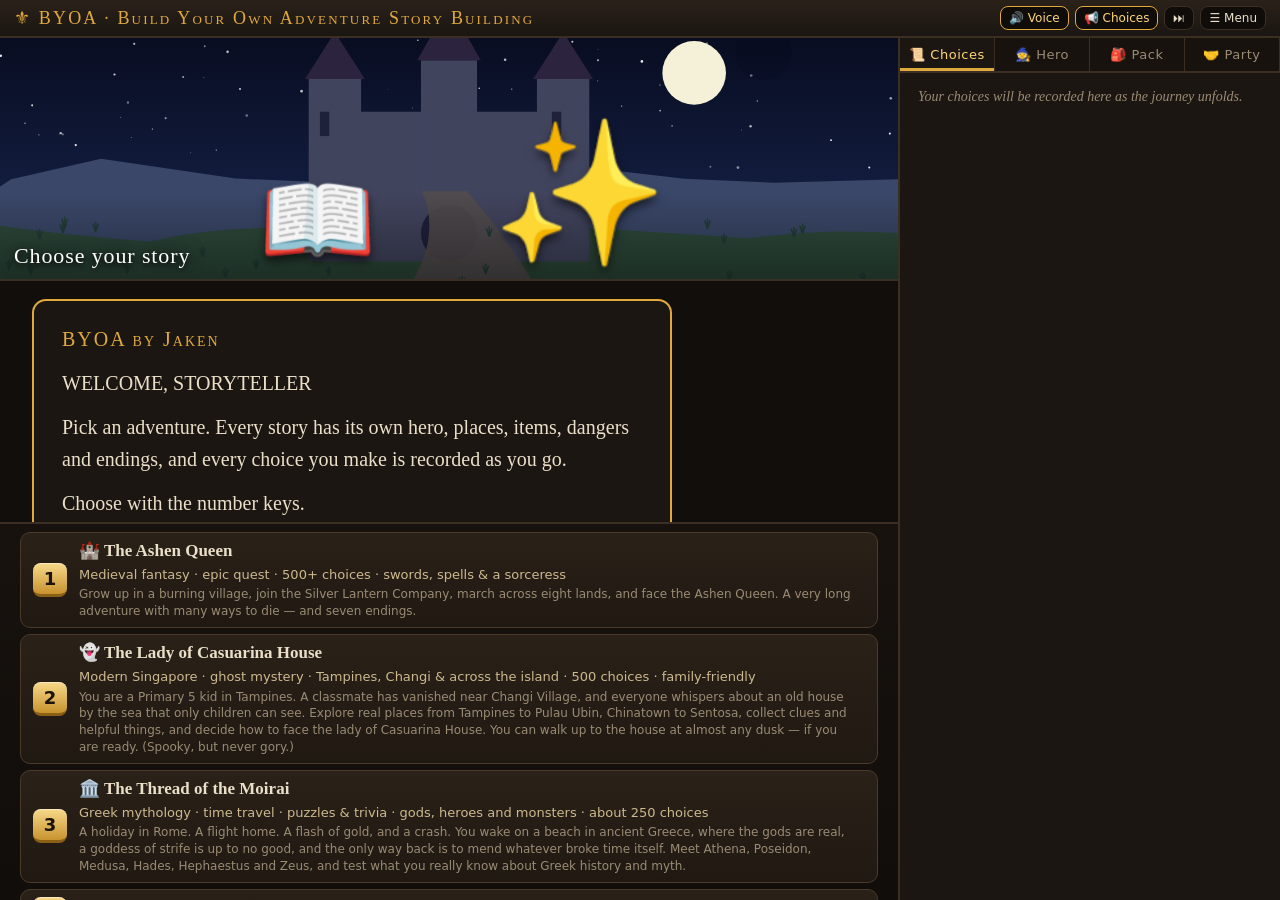
==== BYOA-by-Jaken.html @ da4c6825 "Narrate only while playing a story, not on the main page or menus Co-Authored-By: Claude Sonnet 5.5 " ====
<!doctype html>
<html lang="en">
<head>
<meta charset="utf-8">
<meta name="viewport" content="width=device-width,initial-scale=1,viewport-fit=cover">
<meta name="theme-color" content="#110e0c">
<meta name="color-scheme" content="dark">
<meta name="description" content="BYOA - Build Your Own Adventure Story Building by Jaken: voiced choose-your-own-adventure stories that run in any browser, on phones and desktops, with no install.">
<meta name="apple-mobile-web-app-capable" content="yes">
<meta name="mobile-web-app-capable" content="yes">
<meta name="apple-mobile-web-app-status-bar-style" content="black-translucent">
<meta name="apple-mobile-web-app-title" content="BYOA">
<link rel="icon" href="[data-uri]" type="image/svg+xml">

<title>Build Your Own Adventure Story Building - BYOA by Jaken</title>
<style>
:root{
  --bg:#110e0c; --panel:#1b1612; --panel2:#241d17; --line:#3b2f24; --ink:#eadfc8; --dim:#9a8b74; --gold:#e0a93e; --gold2:#ffd77a;
  --hp:#c8443a; --mp:#4a86d8; --ok:#7bc47f; --bad:#e0645a; --accent:#8e5ad1;
}
*{box-sizing:border-box}
html,body{height:100%;margin:0;background:var(--bg);color:var(--ink);font-family:Georgia,'Palatino Linotype','Book Antiqua',serif;overflow:hidden;overscroll-behavior:none;-webkit-text-size-adjust:100%;text-size-adjust:100%;touch-action:manipulation;-webkit-tap-highlight-color:transparent}
button{font:inherit;color:inherit;cursor:pointer}
#app{display:grid;grid-template-columns:minmax(0,1fr) 380px;grid-template-rows:auto minmax(0,1fr);height:100vh;height:100dvh}
header#top{grid-column:1/3;display:flex;align-items:center;gap:12px;padding:6px 14px;background:linear-gradient(#2a2119,#1b1612);border-bottom:2px solid var(--line);flex-wrap:wrap}
.brand{font-variant:small-caps;letter-spacing:.12em;color:var(--gold);font-size:18px;white-space:nowrap}
.bars{display:flex;gap:10px;align-items:center;flex:1;min-width:300px}
.bar{position:relative;height:20px;min-width:100px;flex:1;background:#0b0907;border:1px solid var(--line);border-radius:10px;overflow:hidden}
.bar>i{position:absolute;inset:0 auto 0 0;display:block;transition:width .5s}
.bar.hp>i{background:linear-gradient(#e0594e,#962b24)} .bar.mp>i{background:linear-gradient(#5b9aef,#2a5aa8)} .bar.xp>i{background:linear-gradient(#e6c25a,#a77a1c)}
.bar>span{position:absolute;inset:0;text-align:center;font:12px/20px system-ui,sans-serif;text-shadow:0 1px 2px #000;letter-spacing:.03em}
.chips{display:flex;gap:10px;font:13px system-ui,sans-serif;color:var(--dim);align-items:center;flex-wrap:wrap}
.chip{background:#0f0c0a;border:1px solid var(--line);padding:3px 9px;border-radius:12px;white-space:nowrap}
.chip b{color:var(--gold2);font-weight:600}
.voice{display:flex;gap:6px;align-items:center}
.voice button{background:#0f0c0a;border:1px solid var(--line);border-radius:8px;padding:4px 8px;font:12px system-ui,sans-serif;white-space:nowrap}
.voice button:hover{border-color:var(--gold)}
.voice button.on{border-color:var(--gold);color:var(--gold2)}

main{display:grid;grid-template-rows:clamp(110px,27vh,300px) minmax(110px,1fr) auto;min-height:0;min-width:0;border-right:2px solid var(--line)}
#art{position:relative;overflow:hidden;background:#000;border-bottom:2px solid var(--line)}
#art svg{width:100%;height:100%;display:block}
#art .cap{position:absolute;left:14px;bottom:10px;right:14px;display:flex;justify-content:space-between;align-items:flex-end;pointer-events:none}
#art .title{font-size:22px;color:#fff;text-shadow:0 2px 6px #000,0 0 18px #000;letter-spacing:.04em}
#art .count{font:13px system-ui;background:#000a;padding:3px 10px;border-radius:12px;border:1px solid #fff3;color:var(--gold2)}
.actor{animation:bob 4.5s ease-in-out infinite;transform-box:fill-box;transform-origin:center}
@keyframes bob{0%,100%{transform:translateY(0)}50%{transform:translateY(-6px)}}
.rainfx{animation:rain .55s linear infinite} @keyframes rain{to{transform:translate(-30px,90px)}}
.snowfx{animation:snow 6s linear infinite} @keyframes snow{from{transform:translateY(-20px)}to{transform:translateY(60px)}}
.fogfx{animation:fog 8s ease-in-out infinite alternate} @keyframes fog{from{opacity:.25}to{opacity:.5}}
.windfx{animation:wind 3s linear infinite} @keyframes wind{to{transform:translateX(120px)}}
.flash{opacity:0;animation:flash 7s infinite} @keyframes flash{0%,92%,96%,100%{opacity:0}93%{opacity:.7}95%{opacity:.4}}

#story{overflow-y:auto;padding:18px 32px 8px;min-height:0;scroll-behavior:smooth}
#story::-webkit-scrollbar,#rbody::-webkit-scrollbar{width:10px} #story::-webkit-scrollbar-thumb,#rbody::-webkit-scrollbar-thumb{background:#3b2f24;border-radius:6px}
.outcome{background:linear-gradient(90deg,#2a2218,#1e1812);border-left:4px solid var(--gold);padding:10px 14px;margin:0 0 16px;border-radius:0 8px 8px 0;font-size:17px;line-height:1.55;color:#f3e9d2}
.outcome.good{border-color:var(--ok)} .outcome.bad{border-color:var(--bad)}
.outcome .you{font:12px system-ui;color:var(--dim);text-transform:uppercase;letter-spacing:.1em;margin-bottom:4px}
.roll{font:13px system-ui;margin:6px 0 2px;color:var(--dim)} .roll b.ok{color:var(--ok)} .roll b.no{color:var(--bad)}
.tags{display:flex;gap:6px;flex-wrap:wrap;margin-top:8px}
.tag{font:12px system-ui;padding:2px 8px;border-radius:10px;background:#0d0a08;border:1px solid var(--line)}
.tag.neg{color:#ff9c92;border-color:#6a2a24} .tag.pos{color:#a8e6a8;border-color:#2e5a30} .tag.xp{color:var(--gold2);border-color:#6a5420} .tag.item{color:#b9d4ff;border-color:#2a4466} .tag.lvl{color:#fff;background:#6a3fc0;border-color:#9a6ae0}
.scene{font-size:20px;line-height:1.7}
.scene p{margin:0 0 12px;text-wrap:pretty}
.scene .s{animation:fade .7s both} @keyframes fade{from{opacity:0;transform:translateY(4px)}to{opacity:1}}
.scene .speaking{background:#e0a93e22;box-shadow:0 0 0 3px #e0a93e22;border-radius:3px;color:#fff}
.scene .env{font-size:15px;color:var(--dim);font-style:italic}
.scene.card p:first-child{font-variant:small-caps;letter-spacing:.1em;color:var(--gold)}
.scene.death{color:#f0c0bc}
.foebar{font:14px ui-monospace,Consolas,monospace;color:#ffcdbf;margin:0 0 6px}

#opts{background:linear-gradient(#17120e,#110d0a);border-top:2px solid var(--line);padding:8px 20px 10px;max-height:42vh;overflow-y:auto}
.opt{display:flex;gap:12px;align-items:center;width:100%;text-align:left;background:linear-gradient(#2a2118,#201912);border:1px solid #4a3a2b;border-radius:10px;padding:7px 12px;margin:0 0 6px;font-size:17px;line-height:1.35;transition:transform .08s,border-color .15s,background .15s}
.opt:hover{border-color:var(--gold);background:linear-gradient(#35291c,#2a2016);transform:translateX(3px)}
.key{flex:0 0 auto;width:34px;height:34px;display:grid;place-items:center;font:700 18px system-ui;color:#1b1209;background:linear-gradient(#f7d98a,#c8932f);border-radius:8px;border-bottom:3px solid #8a5f16;box-shadow:0 1px 0 #fff6 inset}
.opt .lbl{flex:1}
.opt .meta{flex:0 0 auto;display:flex;gap:6px;flex-wrap:wrap;justify-content:flex-end;max-width:36%}
.m{font:12px system-ui;padding:2px 8px;border-radius:9px;background:#0d0a08;border:1px solid var(--line);color:var(--dim);white-space:nowrap}
.m.easy{color:#a8e6a8;border-color:#2e5a30} .m.fair{color:#ffe08a;border-color:#6a5420} .m.risky{color:#ffb070;border-color:#7a4a20} .m.deadly{color:#ff8a80;border-color:#7a2a24} .m.mp{color:#9cc4ff;border-color:#2a4466} .m.safe{color:#a8e6a8;border-color:#2e5a30}
.opt.locked{opacity:.5;cursor:not-allowed;background:#161210;border-style:dashed}
.opt.locked:hover{transform:none;border-color:#4a3a2b}
.opt.locked .key{background:#3a332b;color:#7a6c58;border-bottom-color:#2a241d}
.opt.hot{border-color:var(--gold2);background:#4a381f}
.hint{font:13px system-ui;color:var(--dim);padding:2px 4px}

aside{display:flex;flex-direction:column;min-height:0;background:var(--panel)}
#tabs{display:flex;border-bottom:2px solid var(--line)}
#tabs button{flex:1;padding:9px 4px;background:#17120e;border:0;border-right:1px solid var(--line);font:13px system-ui;color:var(--dim);letter-spacing:.04em}
#tabs button.on{background:var(--panel);color:var(--gold2);box-shadow:inset 0 -3px var(--gold)}
#rbody{flex:1;overflow-y:auto;padding:10px 12px;min-height:0;font-size:14px}
.le{padding:7px 8px;margin:0 0 7px;background:#211a14;border-radius:8px;border-left:3px solid #5a4a3a}
.le.ok{border-left-color:var(--ok)} .le.no{border-left-color:var(--bad)}
.le .n{font:11px system-ui;color:var(--gold);margin-right:6px}
.le .c{font-weight:bold;color:#f0e4cc}
.le .sc{font:11px system-ui;color:var(--dim);display:block;margin-top:1px}
.le .t{font-size:13px;color:#cbbfa8;margin-top:3px;line-height:1.35}
.le .tg{margin-top:4px;display:flex;gap:4px;flex-wrap:wrap}
.sec{font:12px system-ui;text-transform:uppercase;letter-spacing:.1em;color:var(--gold);margin:12px 0 6px;border-bottom:1px solid var(--line);padding-bottom:3px}
.st{display:grid;grid-template-columns:repeat(3,1fr);gap:6px}
.st div{background:#211a14;border-radius:8px;padding:5px 8px;text-align:center;font:13px system-ui} .st b{display:block;font-size:20px;color:var(--gold2)}
.row{display:flex;gap:8px;align-items:flex-start;padding:6px 8px;background:#211a14;border-radius:8px;margin:0 0 6px}
.row .ic{font-size:22px;flex:0 0 auto;width:30px;text-align:center}
.row .tx{flex:1} .row .nm{font-weight:bold} .row .ds{font-size:12px;color:var(--dim);line-height:1.35}
.row button{background:#3a5a2c;border:1px solid #5a8a42;border-radius:6px;font:12px system-ui;padding:3px 8px}
.empty{color:var(--dim);font-style:italic;padding:6px}
.eq{border:1px solid var(--gold)}
.heart{color:#e0627a}

#modal{position:fixed;inset:0;background:#000d;display:none;place-items:center;z-index:20}
#modal.on{display:grid}
.card{background:var(--panel);border:2px solid var(--gold);border-radius:14px;padding:22px 28px;max-width:640px;width:92%;max-height:86vh;overflow-y:auto}
.card h2{margin:0 0 8px;color:var(--gold2);font-variant:small-caps;letter-spacing:.08em}
.card p{line-height:1.6}
.card input[type=text]{width:100%;font:22px Georgia,serif;padding:10px 12px;background:#0d0a08;border:2px solid var(--gold);border-radius:10px;color:var(--ink);margin:8px 0}
.card .row2{display:flex;gap:10px;align-items:center;margin:8px 0;font:14px system-ui}
.card select{background:#0d0a08;color:var(--ink);border:1px solid var(--line);border-radius:6px;padding:4px;max-width:100%}
.big{font-size:20px}

.hud{position:sticky;top:-18px;z-index:3;margin:-18px -32px 14px;padding:10px 32px 8px;background:linear-gradient(#2a1410f2,#1b0f0cf2);border-bottom:2px solid #7a2a24}
.hudrow{display:flex;justify-content:space-between;align-items:baseline;font-size:19px;color:#ffd9cf}
.hudname i{font:700 11px system-ui;letter-spacing:.12em;background:#a8322a;color:#fff;border-radius:6px;padding:2px 6px;margin-left:6px;font-style:normal}
.hudhp{font:13px ui-monospace,Consolas,monospace;color:#ffb8aa}
.hbar{height:11px;background:#0b0705;border:1px solid #5a2a24;border-radius:6px;overflow:hidden;margin-top:5px}
.hbar>i{display:block;height:100%;background:linear-gradient(#e0594e,#962b24);transition:width .5s}
.hbar.ward>i{background:linear-gradient(#b86cff,#6a2ab0)}
.hudnotes{font:12px system-ui;color:#ffcdbf;margin-top:5px}

.gl{font:11px system-ui;text-transform:uppercase;letter-spacing:.1em;color:var(--dim);margin-top:8px}
.roll{font:14px/1.5 system-ui;margin:6px 0 8px}

.opt .sub{display:block;font:13px/1.35 system-ui,sans-serif;color:#cdb98f;margin-top:3px}
.opt .sub2{display:block;font:12px/1.4 system-ui,sans-serif;color:var(--dim);margin-top:3px}

/* ================= responsive: tablets, phones, landscape phones, touch ================= */
.mob{display:none}
.tchint{display:none}
.panelhead{align-items:center;justify-content:space-between;padding:8px 12px;background:#17120e;border-bottom:2px solid var(--line);color:var(--gold2)}
.panelhead button{background:#0f0c0a;border:1px solid var(--gold);border-radius:8px;padding:6px 12px;font:13px system-ui,sans-serif}
@media (hover:none){.opt:hover{transform:none}.voice button:hover{border-color:var(--line)}}
@media (pointer:coarse){.kbhint{display:none}.tchint{display:inline}.opt{min-height:48px}.voice button{min-height:36px}}
@media (max-width:1000px){
  .mob{display:inline-flex}
  .panelhead.mob{display:flex}
  #app{grid-template-columns:minmax(0,1fr)}
  aside{display:none}
  aside.open{display:flex;position:fixed;inset:0;z-index:30;background:var(--panel);padding-top:env(safe-area-inset-top)}
  header#top{grid-column:1;padding:5px 10px;padding-top:max(5px,env(safe-area-inset-top));padding-left:max(10px,env(safe-area-inset-left));padding-right:max(10px,env(safe-area-inset-right))}
  main{border-right:0}
  .bars{min-width:0}
  .voice button{display:inline-flex;align-items:center;justify-content:center}
  .bars[style*="hidden"]{display:none}
}
@media (max-width:700px){
  header#top{gap:6px}
  .brand{font-size:13px;letter-spacing:.05em;white-space:normal;line-height:1.15;flex:1 1 100%}
  .bars{flex:1 1 100%;gap:6px}
  .bar{height:16px;min-width:56px;border-radius:8px}
  .bar>span{font:10px/16px system-ui,sans-serif}
  .chips{flex:1 1 100%;gap:4px;font-size:11px}
  .chip{padding:2px 7px}
  .voice{flex:1 1 100%;gap:4px}
  .voice button{flex:1 1 0;padding:6px 3px;font-size:11px;min-height:36px;overflow:hidden;text-overflow:ellipsis}
  .voice #bSkip{flex:0 0 38px}
  main{grid-template-rows:clamp(84px,19dvh,190px) minmax(90px,1fr) auto}
  #art .cap{left:10px;right:10px;bottom:6px}
  #art .title{font-size:16px}
  #art .count{font-size:11px;padding:2px 8px}
  #story{padding:12px 14px 6px}
  .scene{font-size:17px;line-height:1.6}
  .outcome{font-size:15px;padding:8px 11px;margin-bottom:12px}
  #opts{padding:6px 10px calc(8px + env(safe-area-inset-bottom));max-height:48dvh;max-height:48vh}
  @supports (height:1dvh){#opts{max-height:48dvh}}
  .opt{padding:9px 10px;gap:10px;font-size:16px;margin-bottom:5px}
  .key{width:30px;height:30px;font-size:16px}
  .opt .meta{max-width:45%}
  .hud{margin:-12px -14px 10px;padding:8px 14px 6px;top:-12px}
  .hudrow{font-size:16px}
  .card{padding:16px;width:94%;max-height:88dvh}
  .card input[type=text]{font-size:18px}
  .st{grid-template-columns:repeat(3,1fr)}
  #rbody{padding-bottom:calc(10px + env(safe-area-inset-bottom))}
}
@media (max-height:520px) and (orientation:landscape){
  header#top{gap:6px;padding-top:max(2px,env(safe-area-inset-top));padding-bottom:2px;flex-wrap:nowrap}
  .brand,.chips{display:none}
  .bars{flex:1 1 auto;min-width:0}
  .voice{flex:0 0 auto}
  .voice button{min-height:30px;padding:3px 8px}
  main{grid-template-columns:minmax(0,1fr) minmax(0,1fr);grid-template-rows:50px minmax(0,1fr)}
  #art{grid-column:1/3}
  #art .title{font-size:15px}
  #story{grid-column:1;grid-row:2;padding:8px 12px}
  #opts{grid-column:2;grid-row:2;max-height:none;border-top:0;border-left:2px solid var(--line);padding:6px 10px calc(6px + env(safe-area-inset-bottom))}
  .scene{font-size:16px;line-height:1.5}
  .opt{padding:7px 10px;min-height:42px;font-size:15px}
}
@media (prefers-reduced-motion:reduce){.actor,.rainfx,.snowfx,.fogfx,.windfx,.flash,.scene .s{animation:none}}

</style>
</head>
<body>
<noscript><p style="padding:24px;color:#eadfc8;font-family:sans-serif">BYOA needs JavaScript. Please enable it in your browser and reload.</p></noscript>
<div id="app">
  <header id="top">
    <div class="brand" id="brand">⚜ BYOA · Build Your Own Adventure Story Building</div>
    <div class="bars" id="bars" style="visibility:hidden">
      <div class="bar hp"><i id="hpbar"></i><span id="hptxt"></span></div>
      <div class="bar mp"><i id="mpbar"></i><span id="mptxt"></span></div>
      <div class="bar xp"><i id="xpbar"></i><span id="xptxt"></span></div>
    </div>
    <div class="chips" id="hdrchips"></div>
    <div class="voice">
      <button id="bVoice">🔊 Voice on</button>
      <button id="bOpts">📢 Reads choices</button>
      <button id="bSkip" title="Skip the voice (Space)">⏭</button>
      <button id="bPanel" class="mob">📋 Panels</button>
      <button id="bMenu">☰ Menu</button>
    </div>
  </header>
  <main>
    <section id="art"></section>
    <section id="story"></section>
    <section id="opts"></section>
  </main>
  <aside>
    <div class="panelhead mob"><b>Your journey</b><button id="bClosePanel">✕ Close</button></div>
    <nav id="tabs">
      <button data-t="log" class="on">📜 Choices</button>
      <button data-t="hero">🧙 Hero</button>
      <button data-t="pack">🎒 Pack</button>
      <button data-t="party">🤝 Party</button>
    </nav>
    <div id="rbody"></div>
  </aside>
</div>
<div id="modal"></div>
<!-- engine & data -->
<script>
/* ============================================================
   THE ASHEN QUEEN — game engine (no DOM access in this file)
   ============================================================ */
(function (root) {
'use strict';
const G = root.G = root.G || {};
Object.assign(G, { scenes:{}, items:{}, skills:{}, classes:{}, origins:{}, allies:{}, regions:{}, arch:{}, foes:{},
  chapters:{}, chapterOrder:[], deeds:{}, perks:{}, stories:{}, TARGET:500 });
const STATS = ['STR','DEX','CON','INT','WIS','CHA']; G.STATS = STATS;
const mod = v => Math.floor((v - 10) / 2); G.mod = mod;
const clamp = (v,a,b) => Math.max(a, Math.min(b, v)); G.clamp = clamp;

/* ---------------- RNG ---------------- */
function rnd(S){ S.rs=(S.rs+0x6D2B79F5)|0; let t=S.rs; t=Math.imul(t^(t>>>15),t|1); t^=t+Math.imul(t^(t>>>7),t|61); return ((t^(t>>>14))>>>0)/4294967296; }
const ri = (S,n) => Math.floor(rnd(S)*n);
const d  = (S,n) => ri(S,n)+1;
function lr(seed){ let s=seed|0; return function(){ s=(s+0x6D2B79F5)|0; let t=s; t=Math.imul(t^(t>>>15),t|1); t^=t+Math.imul(t^(t>>>7),t|61); return ((t^(t>>>14))>>>0)/4294967296; }; }
function hash(str){ let h=2166136261; for(let i=0;i<str.length;i++){ h^=str.charCodeAt(i); h=Math.imul(h,16777619);} return h>>>0; }
G.rnd=rnd; G.ri=ri; G.d=d; G.lr=lr; G.hash=hash;
const pick = (S,arr) => arr[ri(S,arr.length)];
G.pickIdx = function(S, key, len){ // choose an unseen index of a pool
  const seen = S.seen[key] || (S.seen[key] = []);
  if (seen.length >= len) seen.length = 0;
  let i, g=0; do { i = ri(S,len); g++; } while (seen.includes(i) && g<60);
  seen.push(i); return i;
};

/* ---------------- registration helpers ---------------- */
G.sc = (id, art, text, opts, x) => { G.scenes[id] = Object.assign({ id, art, text, opts: opts||[] }, x||{}); };
G.item = (id,n,icon,type,dsc,x) => { G.items[id] = Object.assign({ id,n,icon,type,d:dsc,v:10 }, x||{}); };
G.skill = (id,n,icon,kind,dsc,x) => { G.skills[id] = Object.assign({ id,n,icon,kind,d:dsc }, x||{}); };
G.chapter = (id, def) => { const st = (def && def.story) || 'ashen'; G.chapters[id] = Object.assign({ id, story:st }, def);
  const SD = (G.stories[st] = G.stories[st] || { id:st }); (SD.chapters = SD.chapters || []).push(id); if (st==='ashen') G.chapterOrder.push(id); };
G.story = (id, def) => { G.stories[id] = Object.assign(G.stories[id] || { id }, def); };
G.target = S => (G.stories[(S && S.story) || 'ashen'] || {}).target || G.TARGET;
G.curStory = 'ashen';
G.deed = (flag, text) => { G.deeds[flag] = text; };

/* tag -> skills that grant +2 each (max +4) */
G.TAGSK = { fight:['swordplay','brawling'], shoot:['archery'], sneak:['stealth','shadowmeld'], lock:['lockpick'],
  steal:['pickpocket','stealth'], persuade:['persuasion','music','charm'], deceive:['deception','charm'],
  intimidate:['intimidate'], perform:['music'], climb:['athletics'], swim:['athletics'], survive:['survival'],
  nature:['beastlore','herbalism','survival'], tame:['beastlore','music'], lore:['lore','detect'], craft:['alchemy','smithing'],
  heal:['herbalism','mending'], fire:['firebolt'], frost:['frost'], bolt:['lightning'], holy:['bless','mending','smite'],
  magic:['lore','ward','dispel'], ward:['ward','dispel'], endure:['athletics','shield'], dodge:['stealth','athletics'],
  resist:['lore','ward','bless'], spirit:['spiritspeak','bless'], ride:['riding','beastlore'], luck:[] };

/* ---------------- formatting ---------------- */
function allyName(S){ const a=S.allies.find(x=>G.allies[x]&&G.allies[x].person!==false) || S.allies[0]; return a? G.allies[a].n.split(' ')[0] : 'your companion'; }
function fmt(S, s){
  if (typeof s === 'function') s = s(S);
  if (!s) return '';
  s = s.replace(/\{\?([^|}]+)\|([^|}]*)(?:\|([^}]*))?\}/g, (m,c,a,b) => G.req(S,c).ok ? a : (b||''));
  return s.replace(/\{(\w+)\}/g, (m,k) => {
    switch(k){
      case 'name': return S.name;
      case 'cls': return (G.classes[S.cls]||{}).n || 'adventurer';
      case 'ally': return allyName(S);
      case 'wpn': return S.eq && S.eq.weap ? G.items[S.eq.weap].n.toLowerCase() : (S.eq&&S.eq.rng? G.items[S.eq.rng].n.toLowerCase() : 'bare hands');
      case 'mentor': return (G.classes[S.cls]||{}).mentor || 'your master';
      case 'guardian': return (G.origins[S.origin]||{}).guardian || 'your guardian';
      case 'friend': return S.flags.friend_wren ? 'Wren' : 'an old friend';
      default: return m;
    }
  });
}
G.fmt = fmt;

/* ---------------- requirements ---------------- */
function atom(S, parts){
  const k = parts[0], v = parts[1];
  switch(k){
    case 'skill': case 'spell': return S.skills.includes(v);
    case 'item': return (S.items[v]||0) > 0;
    case 'any': return v==='gimmick' ? Object.keys(S.items).some(i=>S.items[i]>0 && G.items[i].type==='gimmick') : false;
    case 'cls': return S.cls === v;
    case 'origin': return S.origin === v;
    case 'flag': return !!S.flags[v];
    case 'ally': return S.allies.includes(v);
    case 'anyally': return S.allies.length > 0;
    case 'bond': return (S.bond[v]||0) >= (+parts[2]||1);
    case 'gold': return S.gold >= +v;
    case 'mp': return S.mp >= +v;
    case 'hp': return S.hp >= +v;
    case 'hplow': return S.hp <= S.maxHp * (+v/100);
    case 'lvl': return S.lvl >= +v;
    case 'ch': return S.ch >= +v;
    case 'time': return ({dawn:0,day:1,dusk:2,night:3})[v] === S.tod;
    case 'wx': return S.wx === v;
    case 'status': return (S.status[v]||0) > 0;
    case 'insight': return (S.insight||0) > 0;
    case 'cp': return !!S.cp;
    case 'stat': return S.stats[v] >= +parts[2];
    case 'sv': return !!S.sv[v];
    case 'rnd': return false;
    default: if (STATS.includes(k)) return S.stats[k] >= +v; return false;
  }
}
function why(neg, parts){
  const k=parts[0], v=parts[1];
  if (neg) return 'Not available now';
  switch(k){
    case 'skill': case 'spell': return 'Needs skill: ' + (G.skills[v]?G.skills[v].n:v);
    case 'item': return 'Needs: ' + (G.items[v]?G.items[v].n:v);
    case 'any': return 'Needs a curious trinket';
    case 'cls': return 'Only for: ' + (G.classes[v]?G.classes[v].n:v);
    case 'origin': return 'Only for those raised as: ' + (G.origins[v]?G.origins[v].n:v);
    case 'flag': return G.deeds[v] ? 'Needs deed: ' + G.deeds[v] : 'Needs a past deed';
    case 'ally': return 'Needs ' + (G.allies[v]?G.allies[v].n:v) + ' beside you';
    case 'anyally': return 'Needs a companion';
    case 'bond': return 'Needs a stronger bond with ' + (G.allies[v]?G.allies[v].n:v);
    case 'gold': return G.curStory==='changi' ? 'Needs $' + v : 'Needs ' + v + ' gold';
    case 'mp': return 'Needs ' + v + ' ' + mpName();
    case 'lvl': return 'Needs level ' + v;
    case 'time': return 'Only at ' + v;
    default: if (STATS.includes(k)) return 'Needs ' + k + ' ' + v; return 'Requirement not met';
  }
}
G.req = function(S, r){
  if (!r) return { ok:true };
  if (Array.isArray(r)) r = r.join('&');
  const groups = r.split('|'), whys = [];
  for (const g of groups){
    let ok = true; const w = [];
    for (let a of g.split('&')){
      let neg = false; if (a[0]==='!'){ neg=true; a=a.slice(1); }
      const parts = a.split(':');
      let res = atom(S, parts); if (neg) res = !res;
      if (!res){ ok=false; w.push(why(neg, parts)); }
    }
    if (ok) return { ok:true };
    whys.push(w.join(' & '));
  }
  return { ok:false, why: whys.join(' — or — ') };
};

/* ---------------- state ---------------- */
G.xpNeed = L => 40 + 30*L;
G.newState = function(cfg){
  const C = G.classes[cfg.cls], O = G.origins[cfg.origin];
  const S = { v:1, name: cfg.name || 'Wanderer', cls: cfg.cls, origin: cfg.origin, stats:{}, lvl:1, xp:0, gold:0,
    skills:[], items:{}, eq:{weap:null,rng:null,arm:null}, flags:{}, allies:[], bond:{}, status:{}, day:1, tod:1, wx:'clear',
    story: cfg.story||'ashen', region:((G.stories[cfg.story||'ashen']||{}).startRegion)||'thornwick', ch:0, chi:0, chapter:null, queue:[], stack:[], cur:null, sv:{}, choices:0, steps:0, log:[], seen:{},
    rs:(cfg.seed!=null?cfg.seed:(Math.random()*4294967296)>>>0), battle:null, out:null, cp:null, dead:false, perk:0, lastArch:[], egg:0, age:8, ending:null };
  STATS.forEach((s,i)=>{ S.stats[s] = C.stats[i] + ((O.bonus||{})[s]||0); });
  S.maxHp = C.hp + mod(S.stats.CON)*2; S.hp = S.maxHp;
  S.maxMp = C.mp + Math.max(0, mod(Math.max(S.stats.INT, S.stats.WIS))); S.mp = S.maxMp;
  S.gold = O.gold || 5;
  [C.sig].concat(cfg.skills||[]).forEach(s => { if (s && !S.skills.includes(s)) S.skills.push(s); });
  (C.kit||[]).concat(O.kit||[]).forEach(id => addItem(S,id,1));
  (O.flags||[]).forEach(f => S.flags[f]=true);
  S.flags['origin_'+cfg.origin] = true;
  S.dmgMul = ({story:0.6, normal:1, grim:1.35})[cfg.diff||'normal']; S.diff = cfg.diff||'normal';
  G.curStory = S.story; S.chi = 0; S.queue = [];
  G.nextBeat(S);
  return S;
};

/* ---------------- items ---------------- */
function recalcEq(S){
  let w=null, r=null, a=null;
  for (const id in S.items){
    if (S.items[id] <= 0) continue; const it = G.items[id];
    if (it.type==='weap'){ if (it.rng){ if(!r || it.atk > G.items[r].atk) r=id; } else if (!w || it.atk > G.items[w].atk) w=id; }
    else if (it.type==='arm'){ if (!a || it.def > G.items[a].def) a=id; }
  }
  S.eq = { weap:w, rng:r, arm:a };
}
function addItem(S,id,q,R){
  q = q||1; if (!G.items[id]) throw new Error('bad item id: '+id);
  S.items[id] = (S.items[id]||0) + q; if (R) R.tags.push({k:'item', v:q, id});
  recalcEq(S);
  if (id==='goose_egg' && !S.egg) S.egg = S.steps + 18;
}
function delItem(S,id,q,R){
  q = q||1; if (!(S.items[id]>0)) return;
  S.items[id] = Math.max(0, S.items[id]-q); if (S.items[id]===0) delete S.items[id];
  if (R) R.tags.push({k:'item', v:-q, id}); recalcEq(S);
}
G.addItem=addItem; G.delItem=delItem;
const defense = S => (S.eq.arm ? G.items[S.eq.arm].def : 0) + (S.skills.includes('shield')?1:0) + (S.items.mirror_shield>0?2:0);

/* ---------------- bonuses & checks ---------------- */
function envMod(S, tag){
  let m = 0; const wx=S.wx, t=S.tod;
  if (tag==='sneak'||tag==='steal'){ if(t===3) m+=2; if(['fog','storm','sandstorm','ashfall'].includes(wx)) m+=1; if(t===1&&wx==='clear') m-=1; }
  if (tag==='shoot'){ if(wx==='storm'||wx==='sandstorm') m-=3; if(wx==='fog'||wx==='wind') m-=2; if(wx==='snow') m-=1; }
  if (tag==='fire'){ if(wx==='rain'||wx==='storm') m-=2; if(wx==='snow') m-=1; if(wx==='heat') m+=1; }
  if (tag==='frost'){ if(wx==='snow') m+=2; if(wx==='heat') m-=2; }
  if (tag==='bolt'){ if(wx==='storm') m+=2; }
  if (tag==='survive'||tag==='endure'){ if(['storm','heat','sandstorm','snow'].includes(wx)) m-=1; }
  if (tag==='perform'||tag==='persuade'){ if(wx==='storm') m-=1; }
  return m;
}
function bonusFor(S, tag){
  let b = 0;
  const sk = (G.TAGSK[tag]||[]).filter(s=>S.skills.includes(s)).length; b += Math.min(sk,2)*2;
  if (tag==='fight' && S.eq.weap) b += G.items[S.eq.weap].atk;
  if (tag==='shoot'){ if (S.eq.rng) b += G.items[S.eq.rng].atk; else b -= 3; }
  for (const id in S.items){
    if (!(S.items[id]>0)) continue; const it=G.items[id]; if (!it.b) continue;
    if (it.type==='weap' && id!==S.eq.weap && id!==S.eq.rng) continue;
    if (it.type==='arm' && id!==S.eq.arm) continue;
    b += (it.b[tag]||0) + (it.b.all||0);
  }
  let ab = 0; for (const a of S.allies){ const A=G.allies[a]; if (A&&A.b) ab += (A.b[tag]||0); } b += Math.min(ab,5);
  b += (S.status.bless?2:0) - (S.status.curse?2:0);
  b += envMod(S,tag) + Math.floor(S.lvl/3);
  return clamp(b,-6,18);
}
G.bonusFor = bonusFor;
const dcAdj = (S,dc) => dc + Math.floor(S.ch*0.9);
function check(S, chk){
  const dc = dcAdj(S,chk.dc), r = d(S,20), m = mod(S.stats[chk.stat]), b = bonusFor(S,chk.tag), total = r+m+b;
  return { stat:chk.stat, sv:S.stats[chk.stat], tag:chk.tag, dc, r, m, b, total, ok: r===20 || (r!==1 && total>=dc), nat: r===20?20:(r===1?1:0) };
}
function chance(S, chk){ const need = dcAdj(S,chk.dc) - mod(S.stats[chk.stat]) - bonusFor(S,chk.tag); return clamp((21-need)/20, .05, .95); }
const parseChk = c => { const p=c.split(' '); return { stat:p[0], dc:+p[1], tag:p[2]||'luck' }; };

/* ---------------- amounts ---------------- */
function amt(S, kind, v){
  if (/^\d+$/.test(v)) return +v;
  const c = S.ch, r = rnd(S);
  switch(kind){
    case 'hpl': { const b = ({s:[2,4], m:[6,11], l:[12,20]})[v]; return Math.round((b[0] + r*(b[1]-b[0])) * (1 + 0.34*c)); }
    case 'hpg': return Math.round(({s:5,m:12,l:25})[v] * (1+0.1*c));
    case 'mp':  return ({s:3,m:8,l:16})[v];
    case 'gold':return Math.round(({s:6,m:18,l:45})[v] * (1+0.3*c) * (0.7+0.6*r));
    case 'xp':  return Math.round(({s:4,m:8,l:16})[v] * (1+0.1*c) * (((G.stories[S.story||'ashen']||{}).xpScale)||1));
  }
  return 0;
}
function sizeOf(v){ return /^\d+$/.test(v) ? +v : ({s:3,m:7,l:13})[v]; }

/* ---------------- applying effects ---------------- */
function hurt(S, n, R, o){
  o = o||{}; n = Math.round(n * (S.dmgMul||1));
  if (!o.ignore){ n = Math.max(Math.ceil(n/2), n - defense(S)); }
  n = Math.max(1,n);
  S.hp -= n; R.tags.push({k:'hp', v:-n});
}
function heal(S, n, R){
  const g = Math.min(n, S.maxHp - S.hp); S.hp += g; if (g>0) R.tags.push({k:'hp', v:g});
}
function gainXp(S, n, R){
  S.xp += n; R.tags.push({k:'xp', v:n});
  while (S.lvl < 20 && S.xp >= G.xpNeed(S.lvl)){
    S.xp -= G.xpNeed(S.lvl); S.lvl++;
    const C = G.classes[S.cls];
    const dh = Math.max(2, C.hpl + mod(S.stats.CON)), dm = Math.max(1, C.mpl + Math.max(0, Math.floor(mod(Math.max(S.stats.INT,S.stats.WIS))/2)));
    S.maxHp += dh; S.hp = Math.min(S.maxHp, S.hp + dh + 4); S.maxMp += dm; S.mp = Math.min(S.maxMp, S.mp + dm + 2);
    R.tags.push({k:'lvl', v:S.lvl}); if (S.lvl%2===0) S.perk++;
  }
  if (S.lvl >= 20) S.xp = 0;
}
function learn(S, id, R){ if (!G.skills[id]) throw new Error('bad skill '+id); if (!S.skills.includes(id)){ S.skills.push(id); R.tags.push({k:'skill', id}); } }
G.learn = learn;

/* loot tables are built lazily from item definitions */
function lootPool(kind, S){
  const ch = S.ch, out = [];
  for (const id in G.items){
    const it = G.items[id]; if (!it.loot || it.loot!==kind) continue;
    if (kind==='gear'){ if ((S.items[id]||0)>0) continue; const t=it.t||1; if (t > 1 + ch*0.7 || t < ch*0.25-0.5) continue; }
    if ((kind==='trink'||kind==='gimmick'||kind==='scroll') && (S.items[id]||0)>0) continue;
    if (kind==='scroll' && it.use && /skill:(\w+)/.test(it.use) && S.skills.includes(/skill:(\w+)/.exec(it.use)[1])) continue;
    const w = it.w||1; for (let i=0;i<w;i++) out.push(id);
  }
  return out;
}
function rollLoot(S, kind, R){
  if (!kind){ const r=rnd(S); kind = r<.46?'cons': r<.62?'gear': r<.74?'trink': r<.90?'gimmick': 'scroll'; }
  const pool = lootPool(kind,S);
  if (!pool.length){ const g=amt(S,'gold','m'); S.gold+=g; R.tags.push({k:'gold',v:g}); return; }
  addItem(S, pool[ri(S,pool.length)], 1, R);
}

function startBattle(S, id, R){
  const f = G.foes[id]; if (!f) throw new Error('bad foe '+id);
  const lv = f.lv, boss = !!f.boss;
  const hp = f.hp || Math.round((14 + lv*7.5) * (boss?1.7:1));
  S.battle = { id, hp, max:hp, ac: f.ac || (10 + Math.floor(lv/2) + (boss?1:0)), dmg: f.dmg || Math.round(4 + lv*1.7),
    lv, round:0, stun:0, slow:0, ward:f.ward||0, cool:0, def:false, silence:0, wardUp:0, phase:0, flags:{} };
  R.battle = true;
}

const GEN_DIE = [
  'Your strength gives out. The world narrows to a pinprick of light, and then to nothing.',
  'You fall, and the ground is cold and kind. Somewhere, far away, someone says your name.',
  'The last thing you feel is the weight of your own hands going still.',
  'Darkness folds over you like a cloak, gently, and refuses to lift.'
];
const GEN_DIE_CG = ['Everything goes soft and quiet, like falling asleep on the bus ride home. Your adventure ends here.','The lights flicker out one by one, and you feel very, very sleepy. This is where your story ends — for now.','A gentle mist wraps around you like a blanket, and the world fades to a hush. Your journey ends here.'];
function mpName(S){ const st = G.stories[(S && S.story) || G.curStory || 'ashen'] || {}; return (st.labels && st.labels.mp) || 'MP'; }
G.deathLine = S => { const st = G.stories[S.story||'ashen']||{}; const L = st.deathLines || (S.story==='changi' ? GEN_DIE_CG : GEN_DIE); return L[ri(S, L.length)]; };

function applyFx(S, fx, R, o){
  o = o||{}; if (!fx) return;
  for (const tok of fx.split(/\s+/)){
    if (!tok) continue; let m;
    if ((m = /^hp(!?)([+-])(\d+|[sml])$/.exec(tok))){
      const n = amt(S, m[2]==='-'?'hpl':'hpg', m[3]);
      if (m[2]==='-') hurt(S, n, R, {ignore: !!m[1]}); else heal(S, n, R);
    }
    else if ((m = /^mp([+-])(\d+|[sml])$/.exec(tok))){
      const n = amt(S,'mp',m[2]); if (m[1]==='+'){ const g=Math.min(n,S.maxMp-S.mp); S.mp+=g; if(g) R.tags.push({k:'mp',v:g}); } else { const l=Math.min(n,S.mp); S.mp-=l; if(l) R.tags.push({k:'mp',v:-l}); }
    }
    else if ((m = /^gold([+-])(\d+|[sml])$/.exec(tok))){
      let n = amt(S,'gold',m[2]); if (m[1]==='-'){ n=Math.min(n,S.gold); S.gold-=n; n=-n; } else S.gold+=n; if (n) R.tags.push({k:'gold',v:n});
    }
    else if ((m = /^xp\+(\d+|[sml])$/.exec(tok))) gainXp(S, amt(S,'xp',m[1]), R);
    else if ((m = /^(STR|DEX|CON|INT|WIS|CHA)([+-]\d+)$/.exec(tok))){ S.stats[m[1]] += +m[2]; R.tags.push({k:'stat', id:m[1], v:+m[2]}); if (m[1]==='CON'&&+m[2]>0){S.maxHp+=2;S.hp+=2;} }
    else if ((m = /^maxhp\+(\d+)$/.exec(tok))){ S.maxHp+=+m[1]; S.hp+=+m[1]; R.tags.push({k:'note',t:'+'+m[1]+' max HP'}); }
    else if ((m = /^maxmp\+(\d+)$/.exec(tok))){ S.maxMp+=+m[1]; S.mp+=+m[1]; R.tags.push({k:'note',t:'+'+m[1]+' max MP'}); }
    else if (tok[0]==='+' && tok.length>1){ const mm=/^\+([a-z0-9_]+)(?:\*(\d+))?$/.exec(tok); if(!mm) throw new Error('bad fx '+tok); addItem(S,mm[1],+(mm[2]||1),R); }
    else if (tok[0]==='-' && tok.length>1){ const mm=/^-([a-z0-9_]+)(?:\*(\d+))?$/.exec(tok); if(!mm) throw new Error('bad fx '+tok); delItem(S,mm[1],+(mm[2]||1),R); }
    else if (tok.startsWith('skill:')) learn(S, tok.slice(6), R);
    else if (tok.startsWith('flag:')) { S.flags[tok.slice(5)] = true; }
    else if (tok.startsWith('unflag:')) { delete S.flags[tok.slice(7)]; }
    else if (tok.startsWith('ally:')) { const a=tok.slice(5); if(!G.allies[a]) throw new Error('bad ally '+a); if(!S.allies.includes(a)){ S.allies.push(a); R.tags.push({k:'ally',id:a,v:1}); } }
    else if (tok.startsWith('drop:')) { const a=tok.slice(5); const i=S.allies.indexOf(a); if(i>=0){ S.allies.splice(i,1); R.tags.push({k:'ally',id:a,v:-1}); } }
    else if (tok.startsWith('bond:')) { const a=tok.slice(5); S.bond[a]=(S.bond[a]||0)+1; R.tags.push({k:'bond',id:a}); }
    else if ((m = /^st:(poison|bless|curse)(\d+)$/.exec(tok))){ S.status[m[1]] = Math.max(S.status[m[1]]||0, +m[2]); R.tags.push({k:'status',id:m[1]}); }
    else if (tok==='cure'){ if (S.status.poison||S.status.curse){ delete S.status.poison; delete S.status.curse; R.tags.push({k:'note',t:'Afflictions cured'}); } }
    else if (tok.startsWith('wx:')) S.wx = tok.slice(3);
    else if (tok.startsWith('tod:')) S.tod = ({dawn:0,day:1,dusk:2,night:3})[tok.slice(4)];
    else if (tok.startsWith('loot')) rollLoot(S, tok.length>5 ? tok.slice(5) : null, R);
    else if (tok==='gimmick') useGimmick(S,R);
    else if (tok==='die') R.die = true;
    else if (tok.startsWith('>')) R.next = tok.slice(1);
    else if (tok.startsWith('battle:')) startBattle(S, tok.slice(7), R);
    else if (tok==='stay') R.stay = true;
    else if (tok==='stayc'){ R.stay = true; R.countStay = true; }
    else if (tok==='heal'){ heal(S, S.maxHp - S.hp, R); }
    else if (tok==='mana'){ const g=S.maxMp-S.mp; S.mp=S.maxMp; if(g) R.tags.push({k:'mp',v:g}); }
    else if (tok==='rest' || tok==='rest!') restParty(S, R, tok==='rest!');
    else if (tok.startsWith('sv:')) { (S.sv.bought = S.sv.bought||[]).push(tok.slice(3)); }
    else if (tok.startsWith('svflag:')) { S.sv[tok.slice(7)] = true; }
    else if (tok==='sacrifice'){ const order=['grum','garrick','osric','mira','aldric','tamsin','ysolde']; const id=order.find(a=>S.allies.includes(a)); if (id){ S.allies.splice(S.allies.indexOf(id),1); S.flags['sacrificed_'+id]=true; R.tags.push({k:'ally',id,v:-1}); R.text += ' '+G.allies[id].n+' steps forward, shoulders the beam, and holds it until the last of you is through. The slab comes down. There is no sound after that, for a very long time.'; } else { S.hp=Math.max(1,S.hp-Math.round(S.maxHp*.25)); R.text += ' You hold on yourself, and barely live.'; } }
    else if (tok.startsWith('goto:')) gotoChapter(S, tok.slice(5));
    else if (tok==='perk') S.perk++;
    else if (tok.startsWith('age:')) S.age = +tok.slice(4);
    else if (/^day\+\d+$/.test(tok)) S.day += +tok.slice(4);
    else if (tok.startsWith('end:')) R.ending = tok.slice(4);
    else if ((m = /^r(\d+):(.+)$/.exec(tok))){ if (rnd(S)*100 < +m[1]) applyFx(S, m[2].split('&').join(' '), R, o); }
    else if ((m = /^insight:(\d+)$/.exec(tok))){ S.insight = Math.max(S.insight||0, +m[1]); R.tags.push({k:'note',t:'💡 Insight for '+m[1]+' choices'}); }
    else if (tok==='loseitem'){
      const ids = Object.keys(S.items).filter(i => S.items[i]>0 && G.items[i] && !G.items[i].relic && G.items[i].type!=='relic');
      if (ids.length){ const id = ids[Math.floor(rnd(S)*ids.length)]; delItem(S, id, 1, R); R.text += ' (You lost your ' + G.items[id].n + '.)'; } else R.text += ' (Luckily, there was nothing they could take.)';
    }
    else if (tok==='forget'){
      const C = G.classes[S.cls]; const ids = S.skills.filter(k => k !== (C && C.sig));
      if (ids.length){ const id = ids[Math.floor(rnd(S)*ids.length)]; S.skills.splice(S.skills.indexOf(id), 1); R.tags.push({k:'note',t:'Forgot: '+G.skills[id].n}); R.text += ' (You can no longer do what ' + G.skills[id].n + ' let you do.)'; }
    }
    else if (tok==='quiz+'){
      S.qs = (S.qs||0) + 1; let note = '';
      if (S.qs % 2 === 0){ S.insight = Math.max(S.insight||0, 3); R.tags.push({k:'note',t:'💡 Insight for 3 choices'}); note = ' Your mind is sharp now: a streak of ' + S.qs + ' correct answers brings Insight for your next few choices.'; }
      else if (rnd(S) < 0.35){ const g = S.story==='ashen' ? amt(S,'gold','s') : 3; S.gold += g; R.tags.push({k:'gold',v:g}); note = ' A small reward for a sharp mind.'; }
      R.text += note;
    }
    else if (tok==='quiz-'){
      S.qs = 0;
      if (rnd(S) < 0.5){ const pen = ['hp-2','mp-3', S.story==='ashen' ? 'gold-s' : 'gold-3'][Math.floor(rnd(S)*3)]; applyFx(S, pen, R, o); R.text += ' That slip cost you.'; }
      else R.text += ' No harm done, this time.';
    }
    else throw new Error('unknown fx token: '+tok);
  }
}
G.applyFx = applyFx;

function restParty(S, R, full){
  const f = full ? 1 : 0.5; let bonus = 0;
  for (const a of S.allies){ if (G.allies[a] && G.allies[a].heal) bonus += G.allies[a].heal; }
  heal(S, Math.round(S.maxHp*f)+bonus, R);
  const g = Math.min(S.maxMp - S.mp, Math.round(S.maxMp*f)); S.mp += g; if (g) R.tags.push({k:'mp', v:g});
  delete S.status.poison; delete S.status.curse;
  S.tod = 0; S.day++;
  if (!full && rnd(S) < 0.28) S.stack.push('~enc:night');
}

function useGimmick(S, R){
  const ids = Object.keys(S.items).filter(i=>S.items[i]>0 && G.items[i].type==='gimmick');
  if (!ids.length){ R.text += ' (You fumble in your pack, but find nothing curious.)'; return; }
  const id = ids[ri(S,ids.length)], it = G.items[id];
  const g = it.g[ri(S, it.g.length)];
  R.text = (R.text ? R.text+' ' : '') + 'You brandish the ' + it.n + '. ' + g[0];
  R.tags.push({k:'note', t: it.icon+' '+it.n});
  applyFx(S, g[1], R, {});
}

/* ---------------- death / mercy ---------------- */
function checkDeath(S, R, mercy){
  if (S.hp > 0) return;
  if (mercy){ S.hp = 1; return; }
  if (S.items.phoenix_feather > 0){
    delItem(S,'phoenix_feather',1,R); S.hp = Math.ceil(S.maxHp*0.6); S.mp = S.maxMp; S.revived = true;
    R.tags.push({k:'note', t:'🔥 The Phoenix Feather burns away — you rise again!'});
    R.text += ' The Phoenix Feather flares white-gold and burns to nothing — and you breathe again.';
    return;
  }
  R.die = true; R.hpDeath = true;
}
const isSafe = raw => {
  if (raw.safe === true) return true;
  if (raw.r || raw.mp || raw.act) return false;
  let worst = 0, die = false;
  for (const br of [raw.y, raw.n, raw.risk ? ['', raw.risk[2]] : null]){
    if (!br) continue; const fx = Array.isArray(br) ? br[1] : '';
    for (const tok of (fx||'').split(/\s+/)){
      if (tok==='die') die = true;
      const m = /^hp(!?)-(\d+|[sml])$/.exec(tok); if (m) worst = Math.max(worst, sizeOf(m[2]));
      if (tok.startsWith('battle:')) die = true;
    }
  }
  return !die && worst <= 3;
};
G.isSafe = isSafe;

/* ---------------- time / weather / status ---------------- */
function weatherFor(S){
  const R = G.regions[S.region]; const wts = (R && R.wx) || { clear:5, cloudy:3, rain:2, fog:1 };
  let tot = 0; for (const k in wts) tot += wts[k]; let r = rnd(S)*tot;
  for (const k in wts){ r -= wts[k]; if (r<=0) return k; } return 'clear';
}
function advance(S, R){
  S.steps++;
  const fixedTime = (G.stories[S.story||'ashen']||{}).fixedTime;
  if (!fixedTime){
    if (S.steps % 2 === 0){ S.tod = (S.tod+1)%4; if (S.tod===0) S.day++; }
    if (rnd(S) < 0.3) S.wx = weatherFor(S);
  }
  if (S.status.poison > 0){ S.status.poison--; const n = 2 + Math.floor(S.ch/2); S.hp = Math.max(1, S.hp-n); R.tags.push({k:'hp',v:-n,why:'poison'}); }
  for (const k of ['bless','curse']) if (S.status[k] > 0) S.status[k]--;
  if (S.egg && S.steps >= S.egg && S.items.goose_egg){
    delItem(S,'goose_egg',1,R); S.egg = 0; if(!S.allies.includes('goose')){ S.allies.push('goose'); R.tags.push({k:'ally',id:'goose',v:1}); }
    R.text += ' Something cracks in your pack. A very small, very furious goose climbs out, takes one look at you, and decides you are its flock.';
  }
}

/* ---------------- option runtime ---------------- */
function runBranch(S, br, R, mercy){
  if (!br) return; if (typeof br === 'string') br = [br, ''];
  R.text += (R.text ? ' ' : '') + fmt(S, br[0]);
  applyFx(S, br[1], R, {});
}
function runOpt(S, o, R){
  const raw = o.raw;
  if (raw.act){ R.act = raw.act; return; }
  if (o.mp){ S.mp -= o.mp; R.tags.push({k:'mp', v:-o.mp}); }
  if (raw.c){
    const ck = check(S, parseChk(raw.c)); R.roll = ck; R.ok = ck.ok;
    if (ck.ok){ runBranch(S, raw.y, R); if (ck.nat===20){ R.text += ' ★ A critical triumph!'; applyFx(S,'xp+s',R,{}); } }
    else { runBranch(S, raw.n || ['Things go badly.','hp-s'], R); if (ck.nat===1){ R.text += ' ☠ A disastrous fumble!'; if(!o.safe) applyFx(S,'hp-1',R,{}); } }
  } else runBranch(S, raw.y, R);
  if (raw.risk && !R.die && !S.battle){ const rk = raw.risk; if (rnd(S)*100 < rk[0]){ R.text += ' ' + fmt(S, rk[1]); R.risked = true; applyFx(S, rk[2], R, {}); } }
  if (raw.f) raw.f(S, R); // optional JS hook
}
function normOpt(S, raw){
  const rq = G.req(S, raw.r); let avail = rq.ok, wh = rq.why;
  if (avail && raw.mp && S.mp < raw.mp){ avail = false; wh = 'Needs ' + raw.mp + ' ' + mpName(S); }
  const o = { raw, label: fmt(S, raw.t), avail, why: wh, hide: !!raw.hide, mp: raw.mp||0, act: raw.act, safe: isSafe(raw), chk: null, pct: null, req: raw.r };
  if (raw.c){ o.chk = parseChk(raw.c); o.pct = chance(S, o.chk); }
  return o;
}

/* ---------------- scene resolution ---------------- */
function normScene(S, def, extra){
  const opts = (def.opts||[]).map(r => normOpt(S, r));
  const text = fmt(S, def.text);
  return Object.assign({ id: def.id||def.title, kind: (extra&&extra.kind)||'static', art: def.art, title: def.title || def.id || '', text, opts,
    count: def.count !== false && !def.card && !def.end, card: !!def.card, end: !!def.end, wxline: !def.noWx && !((G.stories[S.story||'ashen']||{}).localWx && !def.wx) }, extra||{});
}
G.resolveCur = function(S){
  const c = S.cur;
  if (c.kind === 'static'){ const def = G.scenes[c.id]; if (!def) throw new Error('missing scene '+c.id); const sc = normScene(S, def); sc.title = fmt(S, def.title || (G.titles && G.titles[c.id]) || c.id.replace(/^[a-z0-9]+_/,'').replace(/_/g,' ')); return finish(S, sc); }
  if (c.kind === 'gen'){ const def = G.arch[c.a].make(S, c.p); def.id = c.a; return finish(S, normScene(S, def, {kind:'gen'})); }
  if (c.kind === 'card'){ const ch = G.chapters[c.id]; return finish(S, normScene(S, { id:'card:'+c.id, art: ch.art, title: ch.n, text: (ch.sub?'«'+ch.sub+'»\n':'')+ch.text, card:true, noWx:false,
      opts:[{ t: ch.btn || 'Continue the tale', y:['',''] }] }, {kind:'card'})); }
  if (c.kind === 'perk'){ return finish(S, normScene(S, G.perkDef(S))); }
  if (c.kind === 'battle'){ return finish(S, battleScene(S)); }
  if (c.kind === 'death'){ return { id:'death', kind:'death', art:'night|💀', title:'Your Tale Ends', text: S.deathText || 'Darkness.', opts:[
      { raw:{}, label:'Begin a new journey', avail:true, act:'new' },
      { raw:{}, label:'Return to the start of this chapter', avail:!!S.cp, why:'No checkpoint yet', act:'cp' } ], count:false, card:false, end:true, death:true }; }
  throw new Error('bad cur '+JSON.stringify(c));
};
function finish(S, sc){
  if (S.intro && (sc.kind==='static' || sc.kind==='gen') && !sc.end && G.chapters[S.intro]){ const ch = G.chapters[S.intro];
    sc.text = fmt(S, (ch.sub ? '«'+ch.sub+'»\n' : '') + ch.text) + '\n' + sc.text; sc.introTitle = ch.n; }
  else if (G.narrOn !== false && G.narr && S.out && S.out.from !== sc.id && (sc.kind==='static' || sc.kind==='gen') && !sc.end && !sc.card && sc.id !== 'perk' && !S.dead){
    const k = sc.id + '#' + S.choices + '#' + S.steps;
    if (!S.bridge || S.bridge.k !== k) S.bridge = { k: k, t: G.narr.bridge(S, sc) };
    if (S.bridge.t) sc.text = S.bridge.t + '\n' + sc.text;
  }
  if (!sc.opts.some(o=>o.avail)) sc.opts.push({ raw:{y:['','']}, label:'Press on', avail:true, safe:true, req:null });
  for (const o of sc.opts){ if (!o.hide || o.avail) continue; o.gone = true; }
  sc.opts = sc.opts.filter(o=>!o.gone);
  if (!sc.battle){ // cap visible choices at 6: drop the least essential (never the 'k' keepers)
    let av = sc.opts.filter(o=>o.avail).length;
    for (let i=sc.opts.length-1; i>=0 && av>6; i--){ const o=sc.opts[i]; if (o.avail && !(o.raw && o.raw.k) && o.raw && o.raw.r){ sc.opts.splice(i,1); av--; } }
    for (let i=sc.opts.length-1; i>=0 && av>6; i--){ const o=sc.opts[i]; if (o.avail && !(o.raw && o.raw.k)){ sc.opts.splice(i,1); av--; } }
  }
  return sc;
}

/* ---------------- encounter picking ---------------- */
function pickEnc(S, kind){
  const R = G.regions[S.region] || G.regions.thornwick; let names;
  if (kind === 'night') names = ['beast','monster','undead','omen','thief','nightwatch'].filter(n => G.arch[n] && R.enc[n]!==undefined || n==='omen'||n==='thief'||n==='nightwatch');
  else if (kind && kind!=='*' && G.arch[kind]) names = [kind];
  else { names = []; for (const n in R.enc){ if (!G.arch[n]) continue; const a=G.arch[n]; if (a.cond && !a.cond(S,R)) continue; const w = R.enc[n] * (a.wf?a.wf(S,R):1); for (let i=0;i<Math.round(w*2);i++) names.push(n); } }
  names = names.filter(n => G.arch[n]);
  if (!names.length){ const fa0 = (G.stories[S.story||'ashen']||{}).fallbackArch || 'omen'; return { kind:'gen', a:fa0, p: G.arch[fa0].pick(S,R) }; }
  for (let t=0; t<30; t++){
    const n = names[ri(S,names.length)];
    if (!kind && S.lastArch.slice(-2).includes(n) && names.length>3) continue;
    const a = G.arch[n]; if (a.cond && !a.cond(S,R) && kind!=='night' && !(kind&&kind!=='*')) continue;
    const p = a.pick(S,R); if (!p) continue;
    S.lastArch.push(n); if (S.lastArch.length>6) S.lastArch.shift();
    return { kind:'gen', a:n, p };
  }
  const fa = (G.stories[S.story||'ashen']||{}).fallbackArch || 'omen'; return { kind:'gen', a:fa, p: G.arch[fa].pick(S,R) };
}

/* ---------------- director ---------------- */
function gotoChapter(S, id){
  const list = (G.stories[S.story||'ashen']||{}).chapters || G.chapterOrder; const i = list.indexOf(id);
  if (i < 0) throw new Error('bad chapter '+id);
  S.queue = []; S.stack = []; S.chi = i + 1; S.battle = null; S.flags.early_end = S.flags.early_end || (S.choices < G.target(S));
  enterChapter(S, id);
}
function enterChapter(S, id){
  const ch = G.chapters[id]; S.chapter = id; S.ch = ch.ch; S.region = ch.region; if (ch.age) S.age = ch.age;
  const beats = typeof ch.beats === 'function' ? ch.beats(S) : ch.beats.slice();
  S.queue = ['#card:'+id].concat(beats, S.queue);
}
G.nextBeat = function(S){
  for (let guard=0; guard<400; guard++){
    let b = null;
    if (S.stack.length) b = S.stack.shift();
    else if (S.perk > 0 && !S.battle){ S.perk--; b = '~perk'; }
    else if (S.queue.length) b = S.queue.shift();
    else { const id = ((G.stories[S.story||'ashen']||{}).chapters || G.chapterOrder)[S.chi++]; if (!id) { S.cur = {kind:'static', id:'fin_end_fallback'}; S.sv={}; return; } enterChapter(S,id); continue; }
    // conditional prefix  ("req?beat")
    const q = b.indexOf('?'); if (q > 0 && !/^[~#@]/.test(b)){ if (!G.req(S, b.slice(0,q)).ok) continue; b = b.slice(q+1); }
    if (b.startsWith('~talk:')){ const pp = b.split(':'); S.cur = {kind:'gen', a:'ally_talk', p:{a:pp[1], t:+pp[2], s:S.choices+7}}; S.sv={}; return; }
    if (b[0]==='#'){ // chapter card
      const id = b.slice(6); S.intro = id; S.sv = {}; S.cur = {kind:'resume'}; S.cp = snapshot(S, true); continue;
    }
    if (b[0]==='@'){ const R={text:'',tags:[]}; applyFx(S, b.slice(1), R, {}); continue; }
    if (b==='!gate'){
      const need = G.target(S) - S.choices;
      if (need > 0){ S.queue.unshift(...Array(Math.min(need,40)).fill('~enc'), '!gate'); S.queue.unshift((G.stories[S.story||'ashen']||{}).gateCard || 'road_longer'); continue; }
      continue;
    }
    if (b==='~perk'){ S.cur = {kind:'perk'}; S.sv={}; return; }
    if (b[0]==='~'){
      const kind = b.length>4 ? b.slice(5) : null; // '~enc:xxx' / '~camp'
      if (b==='~camp'){ S.cur = { kind:'gen', a:'camp', p: G.arch.camp.pick(S, G.regions[S.region]) }; S.sv={}; return; }
      S.cur = pickEnc(S, kind); S.sv = {}; return;
    }
    if (!G.scenes[b]) throw new Error('missing scene in queue: '+b);
    S.cur = { kind:'static', id:b }; S.sv = {}; return;
  }
  throw new Error('director loop');
};

/* ---------------- player choice ---------------- */
G.choose = function(S, idx){
  const sc = G.resolveCur(S); S.intro = null;
  const av = sc.opts.filter(o=>o.avail); const o = av[idx]; if (!o) return null;
  if (o.act) return { act:o.act };
  const R = { text:'', tags:[], roll:null, ok:true };
  const hp0 = S.hp;
  if (o.run) o.run(S,R); else runOpt(S,o,R);
  if (S.battle && sc.kind!=='battle' && R.battle) {} // battle started by this option
  const mercy = o.safe && !S.battle;
  if (!S.battle || sc.kind!=='battle') checkDeath(S, R, mercy);
  let counted = sc.count && (!R.stay || R.countStay);
  if (counted) S.choices++;
  if (counted && S.insight > 0) S.insight--;
  if (G.narrOn !== false && G.narr && !R.die && !R.stay && !S.battle){ const rf = G.narr.reflect(S, R, sc, o); if (rf) R.text += (R.text ? ' ' : '') + rf; }
  S.out = { n: S.choices, chosen: o.label, text: R.text, tags: R.tags, roll: R.roll, ok: R.ok, lines: R.lines, from: sc.id, risked: !!R.risked };
  S.log.push({ n: counted?S.choices:0, sc: sc.title, c: o.label, t: R.text.length>260?R.text.slice(0,257)+'…':R.text, tags: R.tags.slice(0,10), roll: R.roll?{r:R.roll.r,tot:R.roll.total,dc:R.roll.dc,s:R.roll.stat,ok:R.roll.ok}:null, ok:R.ok });
  if (R.die){ S.dead = true; S.deathText = (R.deathText || R.text) + (R.hpDeath ? ' ' + G.deathLine(S) : ''); S.cur = {kind:'death'}; S.battle = null; return { dead:true }; }
  if (R.ending){ S.ending = R.ending; }
  if (!R.stay && !S.battle && sc.kind!=='card'){ const R2={text:'',tags:[]}; advance(S,R2); S.out.tags = S.out.tags.concat(R2.tags); if (R2.text) S.out.text += ' ' + R2.text; if (R2.tags.length) {} }
  if (S.battle){ S.cur = {kind:'battle'}; return {}; }
  if (R.stay) return {};
  if (R.next) S.stack.unshift(R.next);
  G.nextBeat(S);
  return {};
};

/* ---------------- perk scene ---------------- */
G.perkDef = function(S){
  const C = G.classes[S.cls], r = G.lr(S.lvl*977 + G.hash(S.name));
  const pri = C.pri.slice(); const a = pri[Math.floor(r()*3)], rest2 = pri.filter(x=>x!==a), b = rest2[Math.floor(r()*rest2.length)];
  const learnable = Object.keys(G.skills).filter(k => !S.skills.includes(k) && !G.skills[k].noLearn && (G.skills[k].story||'ashen')===(S.story||'ashen'));
  const prefer = learnable.filter(k => (C.learn||[]).includes(k));
  const pool = prefer.length >= 2 ? prefer : learnable;
  const s1 = pool[Math.floor(r()*pool.length)]; const rest = pool.filter(k=>k!==s1); const s2 = rest[Math.floor(r()*rest.length)];
  const opts = [
    { t:`Hone your body and mind: +1 ${a}`, y:[`You drill until it becomes instinct. Your ${a} grows.`, `${a}+1`] },
    { t:`Focus on your ${b}: +1 ${b}`, y:[`Long nights of effort pay off. Your ${b} sharpens.`, `${b}+1`] } ];
  if (s1) opts.push({ t:`Study a new skill: ${G.skills[s1].icon} ${G.skills[s1].n}`, y:[`A teacher, a book, a flash of insight — you learn ${G.skills[s1].n}. ${G.skills[s1].d}`, `skill:${s1}`] });
  if (s2) opts.push({ t:`Study a new skill: ${G.skills[s2].icon} ${G.skills[s2].n}`, y:[`It takes weeks of stubborn practice, but you learn ${G.skills[s2].n}. ${G.skills[s2].d}`, `skill:${s2}`] });
  opts.push({ t:'Rest on your laurels: +6 max HP and +3 max MP', y:['You eat well, sleep deeply, and feel your reserves swell.', 'maxhp+6 maxmp+3'] });
  const kid = S.story==='changi';
  return { id:'perk', art:(kid?'park|⭐':'camp|⭐'), title:`Level ${S.lvl}: Growth`, text: kid ? `You feel a little braver, a little wiser, a little taller. You are now level ${S.lvl}. What would you like to get better at?` : `You have grown stronger. Something in you has settled into a new shape — you are now level ${S.lvl}. A moment of quiet lets you decide who you are becoming.`, opts, noWx:true };
};

/* ---------------- BATTLE ---------------- */
const ATTACK_SPELLS = ['lightning','firebolt','smite','frost'];
function bar(a,b,n){ n=n||12; const f=Math.max(0,Math.round(a/b*n)); return '▰'.repeat(f)+'▱'.repeat(n-f); }
function foeName(f){ return f.n; }
function battleScene(S){
  const B = S.battle, f = G.foes[B.id];
  let t = '';
  if (B.round===0) t += fmt(S, f.intro);
  else t += `The fight with ${f.n} rages on. What will you do?`;
  const notes = [];
  if (B.ward>0) notes.push('🛡 Ashen Ward: '+B.ward+' — damage to it is nearly nullified until the ward breaks');
  if (B.stun>0) notes.push('💫 stunned'); if (B.slow>0) notes.push('❄ slowed'); if (B.silence>0) notes.push('🤫 silenced');
  const hud = { name:f.n, icon:f.icon, hp:Math.max(0,B.hp), max:B.max, ward:B.ward, notes, boss:!!f.boss, round:B.round };
  const opts = [];
  const add = (label, o) => opts.push(Object.assign({ raw:{}, label, avail:true, safe:false, battle:true }, o));
  const hasSp = k => S.skills.includes(k);
  // strike
  const ftag = bonusFor(S,'shoot') > bonusFor(S,'fight') && S.eq.rng ? 'shoot' : 'fight';
  add(ftag==='shoot'?'Loose an arrow':'Strike with your '+fmt(S,'{wpn}'), { chk:{stat: ftag==='shoot'?'DEX':(mod(S.stats.STR)>=mod(S.stats.DEX)?'STR':'DEX'), dc:B.ac, tag:ftag, raw:true}, pct: clamp((21-(B.ac-bestAtkMod(S,ftag)-bonusFor(S,ftag)))/20,.05,.95), run:(S,R)=>bStrike(S,R,ftag) });
  // spells
  const spells = ATTACK_SPELLS.filter(k=>hasSp(k)).map(k=>({k, s:G.skills[k]})).sort((a,b)=>b.s.cost-a.s.cost);
  const castable = spells.filter(x=>S.mp>=x.s.cost);
  castable.slice(0,2).forEach(x => add(`Cast ${x.s.n} (−${x.s.cost} MP)`, { mp:x.s.cost, run:(S,R)=>bSpell(S,R,x.k) }));
  spells.filter(x=>S.mp<x.s.cost).slice(0, castable.length?0:1).forEach(x => opts.push({ raw:{}, label:`Cast ${x.s.n}`, avail:false, why:`Needs ${x.s.cost} MP`, battle:true }));
  // class heroic move
  const C = G.classes[S.cls];
  if (C.hero){ const h = C.hero; const ok = B.cool<=0 && S.mp>=(h.mp||0);
    add(`${h.icon} ${h.n}${h.mp?` (−${h.mp} MP)`:''}${B.cool>0?` — recovering (${B.cool})`:''}`, { avail:ok, why:B.cool>0?'Recovering':`Needs ${h.mp} MP`, mp:h.mp||0, run:(S,R)=>bHero(S,R) }); }
  // healing
  if (hasSp('mending') && S.hp < S.maxHp*0.75 && S.mp>=3) add('Cast Mending Light (−3 MP)', { mp:3, run:(S,R)=>bMend(S,R) });
  const pot = ['greater_draught','healing_draught','bandages'].find(i=>S.items[i]>0);
  if (pot && S.hp < S.maxHp*0.6) add(`Drink/use ${G.items[pot].n}`, { run:(S,R)=>bPotion(S,R,pot) });
  if (S.items.mana_tonic>0 && S.mp < S.maxMp*0.3) add('Drink a Mana Tonic', { run:(S,R)=>{ delItem(S,'mana_tonic',1,R); applyFx(S,'mp+m',R); R.lines.push('You gulp the silvery tonic; power surges back into your veins.'); } });
  // foe-specific
  if (f.x) f.x(S,B).forEach(x => { const ok = G.req(S,x.r).ok && (!x.mp || S.mp>=x.mp); if (ok || !x.hide) add(x.t + (x.mp?` (−${x.mp} MP)`:''), { avail:ok, why:G.req(S,x.r).why||('Needs '+x.mp+' MP'), mp:x.mp||0, run:(S,R)=>x.f(S,R,B,f) }); });
  add('Defend and brace', { safe:false, run:(S,R)=>bDefend(S,R) });
  if (!f.boss) add('Break away and flee', { run:(S,R)=>bFlee(S,R) });
  // trim to 6 available
  while (opts.filter(o=>o.avail).length > 6){ const i = opts.map(o=>o.label).findIndex(l=>/^Defend/.test(l)); if (i>=0 && opts.filter(o=>o.avail).length>6) opts.splice(i,1); else break; }
  while (opts.filter(o=>o.avail).length > 6) opts.splice(opts.length-1,1);
  return { id:'battle:'+B.id, kind:'battle', art: f.art, title: (f.boss?'⚔ BOSS — ':'⚔ ')+f.n, text:t, opts, count:true, card:false, end:false, wxline:false, battle:true, hud };
}
function bestAtkMod(S,tag){ return tag==='shoot' ? mod(S.stats.DEX) : Math.max(mod(S.stats.STR), mod(S.stats.DEX)); }
function weaponAtk(S,tag){ if (tag==='shoot') return S.eq.rng ? G.items[S.eq.rng].atk : 0; return S.eq.weap ? G.items[S.eq.weap].atk : 0; }
function hurtFoe(S, R, n, label, o){
  o = o||{}; const B = S.battle, f = G.foes[B.id];
  n = Math.max(1, Math.round(n));
  if (f.weak && o.el && (f.weak===o.el || (Array.isArray(f.weak)&&f.weak.includes(o.el)))){ n = Math.round(n*1.5); R.lines.push(`It recoils — it is vulnerable to that!`); }
  if (f.resist && o.el && (f.resist===o.el || (Array.isArray(f.resist)&&f.resist.includes(o.el)))){ n = Math.max(1, Math.round(n*0.4)); R.lines.push(`It shrugs the ${o.el} off.`); }
  if (B.ward > 0 && !o.pierce){
    const absorbed = Math.max(1, Math.round(n*0.15)); B.ward -= absorbed; n = Math.max(1, Math.round(n*0.1));
    if (B.ward <= 0){ B.ward = 0; R.lines.push('The Ashen Ward cracks, flares, and SHATTERS in a spray of black light!'); R.tags.push({k:'note',t:'The Ward is broken!'}); }
  }
  B.hp -= n; R.lines.push(`${label} for ${n} damage.`); R.tags.push({k:'foe', v:-n});
}
function bStrike(S,R,tag){
  const B=S.battle, f=G.foes[B.id]; const r=d(S,20); const total = r + bestAtkMod(S,tag) + bonusFor(S,tag);
  R.roll = { stat: tag==='shoot'?'DEX':'ATK', tag, dc:B.ac, r, m:bestAtkMod(S,tag), b:bonusFor(S,tag), total, ok: r===20||(r!==1&&total>=B.ac), nat:r===20?20:r===1?1:0 };
  R.ok = R.roll.ok;
  if (R.roll.ok){ let dmg = d(S,6) + weaponAtk(S,tag) + Math.max(0,bestAtkMod(S,tag)) + Math.floor(S.lvl/2);
    if (r===20) { dmg*=2; R.lines.push('A CRITICAL blow!'); }
    hurtFoe(S,R,dmg, tag==='shoot'?'Your arrow bites home':'You strike'); }
  else R.lines.push(r===1?'You stumble badly — a total miss!':'Your attack glances away.');
}
function bSpell(S,R,k){
  const B=S.battle, f=G.foes[B.id]; const sp=G.skills[k]; const stat = k==='smite'?'WIS':'INT'; const tag = k==='firebolt'?'fire':k==='frost'?'frost':k==='lightning'?'bolt':'holy';
  const r=d(S,20); const total = r + mod(S.stats[stat]) + bonusFor(S,tag) + 3;
  R.roll = { stat, tag, dc:B.ac, r, m:mod(S.stats[stat]), b:bonusFor(S,tag)+3, total, ok: r===20||(r!==1&&total>=B.ac), nat:r===20?20:r===1?1:0 }; R.ok=R.roll.ok;
  const verb = { firebolt:'A lance of fire leaps from your hand', frost:'A shard of killing frost streaks out', lightning:'Lightning cracks from your fingertips', smite:'Radiant light descends like a hammer' }[k];
  if (R.roll.ok){ const dice = k==='lightning'?3:2; let dmg=0; for(let i=0;i<dice;i++) dmg+=d(S,6); dmg += Math.max(0,mod(S.stats[stat])) + Math.floor(S.lvl/2) + (k==='lightning'?2:0);
    if (r===20){ dmg*=2; R.lines.push('Your magic surges — CRITICAL!'); }
    const el = k==='smite'?'holy':k; hurtFoe(S,R,dmg, verb, {el});
    if (k==='frost'){ B.slow = 2; R.lines.push(`${f.n} slows, rimed in ice.`); }
    if (k==='smite' && f.undead){ hurtFoe(S,R,dmg*0.6,'The holy light sears the unliving',{el:'holy'}); }
  } else R.lines.push('Your spell fizzles, sputters, and scatters.');
}
function bHero(S,R){
  const B=S.battle, f=G.foes[B.id], h=G.classes[S.cls].hero; B.cool = 3; const r=d(S,20);
  const pw = Math.floor(S.lvl/2) + Math.max(mod(S.stats.STR),mod(S.stats.DEX),mod(S.stats.INT),mod(S.stats.WIS),0);
  switch(h.id){
    case 'power': { const t = r + bestAtkMod(S,'fight') + bonusFor(S,'fight') - 2; R.roll={stat:'STR',tag:'fight',dc:B.ac,r,total:t,m:0,b:0,ok:r===20||(r!==1&&t>=B.ac),nat:r===20?20:r===1?1:0}; R.ok=R.roll.ok;
      if (R.ok) hurtFoe(S,R, d(S,8)+d(S,8)+weaponAtk(S,'fight')*2+pw+4, 'You hammer a bone-jarring POWER STRIKE'); else R.lines.push('Your mighty swing whistles past.'); break; }
    case 'surge': { hurtFoe(S,R, d(S,10)+d(S,10)+d(S,10)+pw*2, 'Raw arcane power tears from you in a brilliant ARCANE SURGE', {el:'arcane', pierce:false}); break; }
    case 'backstab': { const t = r + mod(S.stats.DEX) + bonusFor(S,'sneak') + (B.def?0:0); const ok = r===20||(r!==1&&t+3>=B.ac); R.roll={stat:'DEX',tag:'sneak',dc:B.ac,r,total:t+3,m:0,b:0,ok,nat:0}; R.ok=ok;
      if (ok) hurtFoe(S,R, d(S,6)+d(S,6)+d(S,6)+pw+3, 'You slip behind it and drive in a BACKSTAB'); else R.lines.push('It turns just in time — your blade finds only air.'); break; }
    case 'smite': { hurtFoe(S,R, d(S,8)+d(S,8)+pw+4, 'You call down a blazing SMITE', {el:'holy'}); heal(S, 4+Math.floor(S.lvl/2), R); R.lines.push('Holy warmth knits a few of your wounds.'); break; }
    case 'aimed': { const t = r + mod(S.stats.DEX) + bonusFor(S,'shoot') + 4; R.roll={stat:'DEX',tag:'shoot',dc:B.ac,r,total:t,m:0,b:0,ok:r===20||(r!==1&&t>=B.ac),nat:0}; R.ok=R.roll.ok;
      if (R.ok) hurtFoe(S,R, d(S,8)+d(S,8)+weaponAtk(S,'shoot')*2+pw+3, 'You breathe out and loose an AIMED SHOT, true as fate'); else R.lines.push('A gust or a flinch — the shot goes wide.'); break; }
    case 'chord': { S.status.bless = Math.max(S.status.bless||0, 3); B.slow = Math.max(B.slow, 1); R.lines.push('You strike a ROUSING CHORD. Courage floods through you and the foe falters, dazzled by the sound.'); R.tags.push({k:'status',id:'bless'}); hurtFoe(S,R,pw+d(S,4),'A shock of sound crashes into it'); break; }
  }
}
function bMend(S,R){ S.mp-=3; R.tags.push({k:'mp',v:-3}); const n = 8 + Math.max(0,mod(S.stats.WIS))*2 + Math.floor(S.lvl*1.5); heal(S,n,R); R.lines.push('Soft golden light closes your wounds.'); }
function bPotion(S,R,id){ const it=G.items[id]; delItem(S,id,1,R); applyFx(S,it.use,R,{}); R.lines.push(`You use the ${it.n} mid-fight.`); }
function bDefend(S,R){ S.battle.def = true; const g = Math.min(2, S.maxMp-S.mp); S.mp += g; if (g) R.tags.push({k:'mp',v:g}); R.lines.push('You plant your feet, guard high, and steady your breathing.'); }
function bFlee(S,R){
  const B=S.battle, f=G.foes[B.id]; const ck = check(S,{stat:'DEX', dc:11+Math.floor(B.lv/2)-S.ch*0.8|0, tag:'dodge'}); R.roll=ck; R.ok=ck.ok;
  if (ck.ok){ R.lines.push(`You break away and lose ${f.n} in the chaos.`); R.fled = true; S.battle = null; return; }
  R.lines.push(`${f.n} cuts off your retreat!`);
}
G.battleApi = { hurtFoe, heal, applyFx, delItem, bar };

function foeTurn(S,R){
  const B=S.battle, f=G.foes[B.id];
  if (B.hp<=0) return;
  B.round++;
  if (B.stun>0){ B.stun--; R.lines.push(`${f.n} reels, unable to act.`); return; }
  if (B.slow>0 && ri(S,2)===0){ B.slow--; R.lines.push(`${f.n} lurches sluggishly and loses its chance.`); return; }
  if (B.slow>0) B.slow--;
  if (B.silence>0) B.silence--;
  if (f.phase) f.phase(S,B,R);
  // specials
  if (f.sp && B.silence<=0){
    for (const sp of f.sp){
      if (B.round % sp.every === 0){
        R.lines.push(fmt(S, sp.text));
        if (sp.c && S.items[sp.c]>0 && !B.flags['no_'+sp.c]){
          R.lines.push(fmt(S, sp.ct||'Your relic turns it aside!')); if (sp.cd) hurtFoe(S,R,B.max*sp.cd,'The backlash rebounds on it',{pierce:true});
        } else {
          let dmg = Math.round(B.dmg*sp.dmg*(0.8+rnd(S)*0.4)); if (S.battleWard){ dmg=0; S.battleWard=false; R.lines.push('Your Arcane Ward drinks the blow.'); }
          if (B.def) dmg = Math.round(dmg*0.6);
          if (dmg>0){ hurt(S,dmg,R,{ignore:!!sp.ignore}); R.lines.push(`It tears into you for ${dmg}.`); if (sp.x) applyFx(S,sp.x,R,{}); }
        }
        return;
      }
    }
  }
  const pac = 10 + mod(S.stats.DEX) + defense(S) + (B.def?4:0);
  const roll = d(S,20) + Math.floor(B.lv/2) + 2;
  const hit = roll===1+Math.floor(B.lv/2)+2 ? false : roll >= pac;
  if (hit){
    let dmg = Math.round(B.dmg*(0.7+rnd(S)*0.6)); if (B.def) dmg = Math.round(dmg*0.5);
    if (S.battleWard){ S.battleWard=false; R.lines.push(`${f.n} strikes — but your Arcane Ward drinks the blow.`); return; }
    const grd = S.allies.reduce((a,x)=>a+((G.allies[x]&&G.allies[x].guard)||0),0); dmg = Math.max(1, dmg - grd);
    hurt(S,dmg,R,{}); R.lines.push(`${f.n} ${pickV(S,f)} you.`);
  } else R.lines.push(`${f.n} attacks, but you turn it aside.`);
}
function pickV(S,f){ const v = f.verbs || ['strikes','lashes','mauls','slams into']; return v[ri(S,v.length)]; }
function allyTurn(S,R){
  const B=S.battle, f=G.foes[B.id];
  for (const a of S.allies){
    const A=G.allies[a]; if (!A || !B || B.hp<=0) continue;
    if (A.dmg){ const dmg = Math.round(A.dmg*(1+0.12*S.ch)*(0.7+rnd(S)*0.6)); hurtFoe(S,R,dmg, `${A.n.split(' ')[0]} ${A.verb||'strikes'} the foe`, {el:A.el}); }
    if (A.healb && S.hp < S.maxHp*0.6 && rnd(S)<0.5){ heal(S, Math.round(A.healb*(1+0.15*S.ch)), R); R.lines.push(`${A.n.split(' ')[0]} mutters a prayer; warmth spreads through you.`); }
  }
}
function finishBattleRound(S, R, fromBattleOpt){
  // called after the player's action
  const B = S.battle; if (!B) return; const f=G.foes[B.id];
  allyTurn(S,R);
  if (B.hp <= 0){ victory(S,R); return; }
  foeTurn(S,R);
  if (B.cool>0) B.cool--;
  B.def = false;
  if (S.hp <= 0 && !f.nonlethal) checkDeath(S,R,false);
}
function victory(S,R){
  const B=S.battle, f=G.foes[B.id]; R.lines.push(fmt(S, f.winText||`${f.n} falls!`)); R.victory = true;
  applyFx(S, f.win||'xp+m', R, {});
  if (f.flag) S.flags[f.flag]=true;
  S.battle = null; S.battleWard = false;
}
/* wire battle options into the generic runner */
const _normScene = normScene;
(function(){
  const oldChoose = G.choose;
  G.choose = function(S, idx){
    if (S.cur && S.cur.kind==='battle'){
      const sc = G.resolveCur(S); const av = sc.opts.filter(o=>o.avail); const o = av[idx]; if (!o) return null;
      const R = { text:'', tags:[], roll:null, ok:true, lines:[] };
      if (o.mp){ S.mp -= o.mp; R.tags.push({k:'mp', v:-o.mp}); }
      o.run(S,R);
      if (S.battle) finishBattleRound(S,R);
      R.text = R.lines.join('\n');
      S.choices++;
      S.out = { n:S.choices, chosen:o.label, text:R.text, tags:R.tags, roll:R.roll, ok:R.ok, lines:R.lines };
      S.log.push({ n:S.choices, sc:sc.title, c:o.label, t:R.text.length>240?R.text.slice(0,237)+'…':R.text.replace(/\n/g,' '), tags:R.tags.slice(0,10), roll:R.roll?{r:R.roll.r,tot:R.roll.total,dc:R.roll.dc,s:R.roll.stat,ok:R.roll.ok}:null, ok:R.ok });
      const nl = S.battle && G.foes[S.battle.id];
      if (nl && nl.nonlethal && S.hp<=0 && !R.die){ // a friendly contest: you lose, but live
        S.hp = 1; S.flags['lost_'+S.battle.id] = true; R.text += '\n' + fmt(S, nl.loseText || 'You are beaten — but it was only a contest, and you live.'); S.out.text = R.text; S.battle = null;
        applyFx(S, nl.lose || 'xp+s', R, {}); S.out.tags = R.tags; G.nextBeat(S); return {};
      }
      if (R.die || S.hp<=0){ S.dead=true; S.deathText = R.text + '\n' + G.deathLine(S); S.cur={kind:'death'}; S.battle=null; return {dead:true}; }
      if (R.victory || R.fled){
        const next = R.next; if (R.next) S.stack.unshift(R.next);
        const R2={text:'',tags:[]}; advance(S,R2); S.out.tags=S.out.tags.concat(R2.tags);
        G.nextBeat(S); return {};
      }
      S.cur = {kind:'battle'}; return {};
    }
    return oldChoose(S, idx);
  };
})();

/* ---------------- items outside combat ---------------- */
G.useItem = function(S, id){
  const it = G.items[id]; if (!it || !it.use || !(S.items[id]>0)) return null;
  if (S.battle) return { err:'There is no time for that in the middle of a fight.' };
  const R = { text:'', tags:[] }; delItem(S,id,1,R); applyFx(S,it.use,R,{});
  return R;
};

/* ---------------- save / load ---------------- */
function snapshot(S, noCp){ const c = Object.assign({}, S); delete c.cp; delete c.out; return JSON.stringify(c); }
G.snapshot = snapshot;
G.restore = function(json){ const S = JSON.parse(json); S.story = S.story||'ashen'; G.curStory = S.story; S.cp = null; S.out = null; S.dead = false; if (S.cur && S.cur.kind==='resume') G.nextBeat(S); return S; };
G.restoreCp = function(S){ const R = JSON.parse(S.cp); R.story = R.story||'ashen'; G.curStory = R.story; R.cp = S.cp; R.out = null; R.dead=false; R.battle=null; if (R.cur && R.cur.kind==='resume') G.nextBeat(R); return R; };

})(typeof globalThis !== 'undefined' ? globalThis : window);

</script>
<script>
/* Core data: skills, classes, origins, items, allies */
(function(){
const G = globalThis.G;
const K = G.skill, I = G.item;

/* ---------- SKILLS ---------- */
K('swordplay','Swordplay','⚔️','skill','Trained with blades: +2 to fighting rolls.');
K('brawling','Brawling','👊','skill','Dirty, honest fighting: +2 to fighting rolls.');
K('archery','Archery','🏹','skill','Steady hands: +2 to shooting rolls.');
K('shield','Shieldcraft','🛡️','skill','+1 defence, and +2 to endurance rolls.');
K('athletics','Athletics','🧗','skill','Climbing, swimming, running: +2 to those rolls.');
K('stealth','Stealth','🥷','skill','Quiet feet: +2 to sneaking and thievery.');
K('lockpick','Lockpicking','🗝️','skill','Locks, latches and traps: +2.');
K('pickpocket','Pickpocketing','🪙','skill','Light fingers: +2 to stealing.');
K('persuasion','Persuasion','🗣️','skill','Silver tongue: +2 to persuading.');
K('deception','Deception','🎭','skill','A convincing lie: +2 to deceiving.');
K('intimidate','Intimidation','😠','skill','A hard stare: +2 to menacing.');
K('music','Music & Song','🎶','skill','Songs soothe beasts and men: +2 to performing and persuading.');
K('herbalism','Herbalism','🌿','skill','Plants that heal: +2 to healing and nature rolls.');
K('survival','Survival','🏕️','skill','Wilderness craft: +2 to survival and nature rolls.');
K('beastlore','Beast Lore','🐾','skill','Understand and tame animals: +2.');
K('lore','Arcane & Historic Lore','📜','skill','Old stories and strange symbols: +2 to lore rolls.');
K('alchemy','Alchemy','⚗️','skill','Mix potions and powders: +2 to crafting.');
K('smithing','Smithing','🔨','skill','Forge and mend metal: +2 to crafting.');
K('riding','Riding','🐎','skill','Horse sense: +2 to riding rolls.');
/* spells: cost in MP */
K('firebolt','Fire Bolt','🔥','spell','Hurl flame (3 MP). Strong against beasts, ice and the undead.',{cost:3});
K('frost','Frost Shard','❄️','spell','Slowing, freezing shards (3 MP).',{cost:3});
K('lightning','Arc Lightning','⚡','spell','Devastating lightning (5 MP).',{cost:5});
K('mending','Mending Light','✨','spell','Heal wounds (3 MP). Also soothes the dying.',{cost:3});
K('smite','Holy Smite','☀️','spell','Searing radiance (4 MP). Deadly to the unliving.',{cost:4});
K('bless','Blessing','🕊️','spell','Bless yourself and allies (4 MP): +2 to all rolls for a time.',{cost:4});
K('ward','Arcane Ward','🔮','spell','A shimmering shield (2 MP) that turns one blow.',{cost:2});
K('detect','Detect Magic','👁️','spell','See enchantments and hidden things (1 MP).',{cost:1});
K('charm','Charm','💫','spell','Soften hearts and minds (3 MP): +2 to persuading.',{cost:3});
K('shadowmeld','Shadowmeld','🌑','spell','Fold into darkness (3 MP): +2 to sneaking.',{cost:3});
K('spiritspeak','Spirit Speak','👻','spell','Hear and speak with the dead (2 MP).',{cost:2});
K('dispel','Dispel','💠','spell','Unpick enchantments and wards (5 MP).',{cost:5});

/* ---------- CLASSES ---------- */
G.classes.warrior = { n:'Warrior', icon:'⚔️', d:'Steel, grit and a stubborn heart. Tough and strong; few spells, but you can take a beating and give a worse one.', hp:26, hpl:7, mp:4, mpl:1,
  stats:[15,11,14,8,10,12], sig:'swordplay', picks:['shield','brawling','athletics','intimidate','survival','archery'], pri:['STR','CON','DEX'],
  learn:['shield','brawling','athletics','intimidate','survival','smithing','riding'], mentor:'Master-at-Arms Hrolf Ironbrow',
  kit:['rusty_sword','padded_vest','ration'], hero:{id:'power', n:'Power Strike', icon:'💥', mp:0} };
G.classes.mage = { n:'Mage', icon:'🔮', d:'Books, bile and bright fire. Frail, but with deep reserves of magic and a mind like a knife.', hp:14, hpl:4, mp:18, mpl:5,
  stats:[8,12,10,15,13,11], sig:'firebolt', picks:['frost','ward','detect','lore','alchemy','charm','lightning'], pri:['INT','WIS','DEX'],
  learn:['frost','ward','detect','lore','alchemy','charm','lightning','dispel','shadowmeld','spiritspeak'], mentor:'Archmagister Ysmay Quill',
  kit:['oak_staff','mana_tonic','scroll_ward'], hero:{id:'surge', n:'Arcane Surge', icon:'🌠', mp:6} };
G.classes.rogue = { n:'Rogue', icon:'🗡️', d:'Shadows, locks and quick lies. Fragile in a straight fight, deadly in a crooked one.', hp:18, hpl:5, mp:6, mpl:2,
  stats:[9,15,11,12,10,14], sig:'stealth', picks:['lockpick','pickpocket','deception','archery','persuasion','swordplay'], pri:['DEX','CHA','INT'],
  learn:['lockpick','pickpocket','deception','archery','persuasion','swordplay','athletics','alchemy'], mentor:'Old Nim "Nine-Fingers"',
  kit:['dagger','lockpicks','smoke_pellet','padded_vest'], hero:{id:'backstab', n:'Backstab', icon:'🗡️', mp:0} };
G.classes.cleric = { n:'Cleric', icon:'🕯️', d:'Faith as a lantern in the dark. A healer who can also call down light when the dark presses close.', hp:20, hpl:6, mp:14, mpl:4,
  stats:[11,9,13,10,15,12], sig:'mending', picks:['bless','smite','herbalism','lore','persuasion','spiritspeak'], pri:['WIS','CON','CHA'],
  learn:['bless','smite','herbalism','lore','persuasion','spiritspeak','shield','dispel'], mentor:'Mother Alderwyn of the Lantern Abbey',
  kit:['mace','holy_water','padded_vest','healing_draught'], hero:{id:'smite', n:'Radiant Smite', icon:'☀️', mp:3} };
G.classes.ranger = { n:'Ranger', icon:'🏹', d:'Wild paths and patient arrows. Good in any landscape, and the best when something must be tracked.', hp:21, hpl:6, mp:8, mpl:2,
  stats:[11,15,12,10,14,9], sig:'archery', picks:['survival','beastlore','stealth','herbalism','swordplay','athletics'], pri:['DEX','WIS','CON'],
  learn:['survival','beastlore','stealth','herbalism','swordplay','athletics','riding','shadowmeld'], mentor:'Huntmaster Tarn Greywillow',
  kit:['hunting_bow','hunting_knife','leather_jerkin','ration'], hero:{id:'aimed', n:'Aimed Shot', icon:'🎯', mp:0} };
G.classes.bard = { n:'Bard', icon:'🎶', d:'Songs, stories and silver words. Charming, lucky and underestimated — until the crescendo.', hp:17, hpl:5, mp:10, mpl:3,
  stats:[9,13,10,12,10,15], sig:'music', picks:['persuasion','deception','charm','lore','stealth','swordplay'], pri:['CHA','DEX','INT'],
  learn:['persuasion','deception','charm','lore','stealth','swordplay','lockpick','mending'], mentor:'Minstrel-Mistress Pip Larkspur',
  kit:['rapier','travelling_lute','padded_vest'], hero:{id:'chord', n:'Rousing Chord', icon:'🎼', mp:3} };

/* ---------- ORIGINS ---------- */
G.origins.farm = { n:'Farmhand of Thornwick', icon:'🌾', d:'Raised in furrows and frost. Hardy, practical, patient. (+1 CON, +1 WIS)', bonus:{CON:1,WIS:1}, gold:6, guardian:'Da Berrin', kit:['pitchfork','ration'] };
G.origins.smith = { n:"Blacksmith's Apprentice", icon:'🔨', d:'Soot, sparks and a heavy hammer. (+1 STR, +1 CON)', bonus:{STR:1,CON:1}, gold:8, guardian:'Master Hobb', kit:['smith_hammer'] };
G.origins.inn = { n:"Innkeeper's Child", icon:'🍺', d:'You grew up on rumours and spilled ale. (+1 CHA, +1 INT, extra gold)', bonus:{CHA:1,INT:1}, gold:25, guardian:'Ma Pellam', kit:['ration'], flags:['heard_rumours'] };
G.origins.orphan = { n:'Temple Orphan', icon:'🕯️', d:'Left on the chapel steps. Quiet, watchful, oddly lucky. (+1 WIS, +1 DEX)', bonus:{WIS:1,DEX:1}, gold:3, guardian:'Father Edric', kit:['wooden_charm'] };
G.origins.hunter = { n:"Hunter's Ward", icon:'🦌', d:'The forest edge was your nursery. (+1 DEX, +1 WIS)', bonus:{DEX:1,WIS:1}, gold:5, guardian:'Old Tarn', kit:['hunting_knife','ration'] };

/* ---------- ITEMS ---------- */
// consumables  (use = fx run from the pack)
I('ration','Travel Ration','🍞','cons','Hard bread and salted meat. Restores a little health.',{use:'hp+6',loot:'cons',w:4,v:3});
I('healing_draught','Healing Draught','🧪','cons','A ruby draught. Restores 20 HP.',{use:'hp+20',loot:'cons',w:4,v:25});
I('greater_draught','Greater Healing Draught','⚗️','cons','Glowing crimson. Restores 45 HP.',{use:'hp+45',loot:'cons',w:2,v:60,minch:3});
I('mana_tonic','Mana Tonic','💧','cons','Silvery and bitter. Restores 10 MP.',{use:'mp+10',loot:'cons',w:3,v:25});
I('greater_mana','Greater Mana Tonic','🔷','cons','Shimmers. Restores 22 MP.',{use:'mp+22',loot:'cons',w:1,v:55,minch:3});
I('antidote','Antidote','🍵','cons','Cures poison and curses.',{use:'cure',loot:'cons',w:3,v:20});
I('bandages','Clean Bandages','🩹','cons','Restores 12 HP.',{use:'hp+12',loot:'cons',w:3,v:10});
I('elixir_courage','Elixir of Courage','🦁','cons','A blessing for a while: +2 to all rolls.',{use:'st:bless5',loot:'cons',w:1,v:40});
I('strength_philtre','Philtre of Giants','💪','cons','Permanently raises STR by 1. Tastes of boiled boots.',{use:'STR+1',loot:'cons',w:1,v:90,minch:2});
I('sage_tea','Sage Tea of Insight','🍵','cons','Permanently raises INT by 1. Smells of wet library.',{use:'INT+1',loot:'cons',w:1,v:90,minch:2});
I('smoke_pellet','Smoke Pellet','💨','cons','Hurl to vanish in a cloud. Good for escapes.',{loot:'cons',w:2,v:15});
I('fire_oil','Flask of Fire Oil','🛢️','cons','Burns brightly, and hates things that burn badly.',{loot:'cons',w:2,v:18});
I('holy_water','Vial of Holy Water','💧','cons','Blessed. The undead hate it.',{loot:'cons',w:2,v:22});
I('silver_dust','Silver Dust','✨','cons','Fine silver powder; wards off the unnatural.',{loot:'cons',w:1,v:30});
I('sleeping_powder','Sleeping Powder','😴','cons','A pinch puts a beast to sleep.',{loot:'cons',w:1,v:22});
I('torch','Pitch Torch','🔦','cons','Light in dark places; fire against fur.',{loot:'cons',w:3,v:4});
I('rope','Coil of Rope','🪢','cons','Fifty feet of good hemp. Useful everywhere.',{loot:'cons',w:3,v:8});
I('throwing_knives','Throwing Knives','🔪','cons','A brace of balanced knives.',{loot:'cons',w:2,v:20});
I('iron_ration','Dwarven Trail-Cake','🍘','cons','Dense, dreadful, and fully restorative: 25 HP.',{use:'hp+25',v:30});
/* scrolls & manuals: reading teaches a skill */
['firebolt:Fire Bolt','frost:Frost Shard','mending:Mending Light','ward:Arcane Ward','detect:Detect Magic','bless:Blessing','charm:Charm','shadowmeld:Shadowmeld','lightning:Arc Lightning','spiritspeak:Spirit Speak'].forEach(s=>{
  const [id,n]=s.split(':'); I('scroll_'+id,'Scroll of '+n,'📜','scroll','Read it to learn '+n+'.',{use:'skill:'+id,loot:'scroll',w:id==='lightning'?1:2,v:70}); });
['swordplay:Swordplay','stealth:Stealth','lockpick:Lockpicking','herbalism:Herbalism','persuasion:Persuasion','survival:Survival','lore:Lore'].forEach(s=>{
  const [id,n]=s.split(':'); I('manual_'+id,'Manual of '+n,'📖','scroll','A well-thumbed treatise. Read it to learn '+n+'.',{use:'skill:'+id,loot:'scroll',w:1,v:60}); });

/* weapons */
I('rusty_sword','Rusty Sword','🗡️','weap','Better than nothing.',{atk:0,t:0,v:5});
I('dagger','Quiet Dagger','🗡️','weap','Short, sharp, discreet.',{atk:0,t:0,b:{sneak:1},v:8});
I('rapier','Slender Rapier','🤺','weap','Quick and showy.',{atk:1,t:1,v:30});
I('pitchfork','Pitchfork','🔱','weap','Farmer\'s weapon. It looks silly. It stings.',{atk:0,t:0,v:2});
I('smith_hammer','Smith\'s Hammer','🔨','weap','Good in a forge and a fight (+1).',{atk:1,t:0,v:10});
I('hunting_knife','Hunting Knife','🔪','weap','Skins deer and doubts alike.',{atk:0,t:0,v:6});
I('oak_staff','Oak Staff','🪄','weap','A walking-stick that focuses magic.',{atk:0,t:0,b:{magic:1,fire:1},v:10});
I('hunting_bow','Hunting Bow','🏹','weap','A reliable short bow.',{atk:1,rng:true,t:0,v:25});
I('mace','Flanged Mace','⚒️','weap','A priest\'s answer to hard questions.',{atk:1,t:1,v:25});
I('iron_sword','Iron Sword','⚔️','weap','Solid soldier\'s steel.',{atk:1,t:1,loot:'gear',v:40});
I('hand_axe','Hand Axe','🪓','weap','Chops wood and worse.',{atk:1,t:1,loot:'gear',v:30});
I('longbow','Longbow','🏹','weap','Heavy draw, long reach.',{atk:2,rng:true,t:2,loot:'gear',v:70});
I('steel_sword','Steel Longsword','⚔️','weap','Well-balanced and well-kept.',{atk:2,t:2,loot:'gear',v:90});
I('spear','Ash Spear','🔱','weap','Reach wins fights.',{atk:2,t:2,loot:'gear',v:70});
I('crossbow','Heavy Crossbow','🏹','weap','Slow to load, hard to dodge.',{atk:2,rng:true,t:3,loot:'gear',v:100});
I('warhammer','Warhammer','🔨','weap','Armour is a suggestion.',{atk:3,t:3,loot:'gear',v:130});
I('wizard_staff','Wizard\'s Staff','🪄','weap','Humming with potential: boosts all spells.',{atk:1,t:3,b:{magic:2,fire:2,frost:2,bolt:2,holy:1},loot:'gear',v:150});
I('dwarven_axe','Dwarven War-Axe','🪓','weap','Rune-edged and hungry.',{atk:3,t:4,loot:'gear',v:200});
I('elven_bow','Elven Bow','🏹','weap','Sings when drawn.',{atk:3,rng:true,t:4,loot:'gear',v:220});
I('runed_blade','Runed Blade','⚔️','weap','A blade that remembers older wars.',{atk:4,t:5,loot:'gear',v:300});
I('crystal_staff','Crystal Staff','🪄','weap','A staff of living crystal.',{atk:2,t:5,b:{magic:3,fire:3,frost:3,bolt:3,holy:2},loot:'gear',v:350});
I('sunsteel_sword','Sunsteel Sword','🗡️','weap','Forged in a dead sun\'s heart.',{atk:5,t:6,loot:'gear',v:500});
/* armour */
I('padded_vest','Padded Vest','🧥','arm','Quilted cloth. Defence 1.',{def:1,t:0,v:10});
I('leather_jerkin','Leather Jerkin','🦺','arm','Boiled leather. Defence 1.',{def:1,t:1,loot:'gear',v:30});
I('studded_leather','Studded Leather','🦺','arm','Defence 2.',{def:2,t:2,loot:'gear',v:70});
I('chain_shirt','Chain Shirt','⛓️','arm','Defence 2, and jingles.',{def:2,t:3,loot:'gear',v:110});
I('spellweave_robe','Spellweave Robes','👘','arm','Defence 1, and +2 to magic and resisting.',{def:1,t:2,b:{magic:2,resist:2},loot:'gear',v:100});
I('scale_mail','Scale Mail','🛡️','arm','Defence 3.',{def:3,t:4,loot:'gear',v:200});
I('dwarven_plate','Dwarven Plate','🛡️','arm','Defence 4, beautifully made.',{def:4,t:6,loot:'gear',v:400});
/* trinkets */
const T=(id,n,icon,d,b,v)=>I(id,n,icon,'trink',d,{b,loot:'trink',w:1,v:v||40});
T('lucky_rabbit','Lucky Rabbit\'s Foot','🐇','+1 to everything. (Not for the rabbit.)',{all:1},60);
T('wolf_tooth','Wolf-Tooth Necklace','🐺','+1 survival, +1 intimidate.',{survive:1,intimidate:1});
T('silver_ring','Silver Ring of Charm','💍','+1 persuasion, +1 deceiving.',{persuade:1,deceive:1});
T('raven_feather','Raven Feather','🪶','+1 sneaking.',{sneak:1},25);
T('scholars_spectacles','Scholar\'s Spectacles','👓','+2 lore.',{lore:2});
T('thieves_gloves','Thieves\' Gloves','🧤','+2 lockpicking, +1 stealing.',{lock:2,steal:1});
T('holy_symbol','Holy Symbol','☀️','+1 healing, +1 resisting, +1 holy.',{heal:1,resist:1,holy:1});
T('brass_compass','Brass Compass','🧭','+2 survival.',{survive:2});
T('shadow_cloak','Cloak of Shadows','🧥','+2 sneaking.',{sneak:2},70);
T('vigor_ring','Ring of Vigour','💍','+2 endurance.',{endure:2});
T('warding_amulet','Warding Amulet','📿','+2 resisting.',{resist:2},60);
T('swift_boots','Boots of Swiftness','🥾','+2 dodging, +1 climbing.',{dodge:2,climb:1},70);
T('healers_kit','Healer\'s Satchel','👜','+2 healing, +1 nature.',{heal:2,nature:1});
T('whetstone','Dwarven Whetstone','🪨','+1 fighting.',{fight:1},30);
T('rune_stone','Dwarven Rune-stone','🔷','+2 crafting, +1 endurance.',{craft:2,endure:1});
T('sailor_charm','Sailor\'s Knot Charm','🪢','+2 swimming, +1 climbing.',{swim:2,climb:1},30);
T('eagle_lens','Eagle-Eye Lens','🔍','+2 shooting.',{shoot:2});
T('ember_charm','Ember Charm','🔥','+2 fire magic.',{fire:2});
T('frost_charm','Frostbite Charm','❄️','+2 frost magic.',{frost:2});
T('storm_pearl','Storm Pearl','🫧','+2 lightning magic.',{bolt:2});
T('travelling_lute','Travelling Lute','🪕','+2 performing, +1 persuading.',{perform:2,persuade:1},40);
T('lockpicks','Lockpick Set','🗝️','+2 lockpicking.',{lock:2},25);
T('wooden_charm','Temple Charm','🪵','A little carved bird. +1 resisting.',{resist:1},5);
T('lantern_pin','Silver Lantern Pin','📍','Aldric\'s token. +1 persuading.',{persuade:1},5);
/* gimmicks: g = list of [text, fx] — a random one fires when improvised with */
const GM=(id,n,icon,d,g)=>I(id,n,icon,'gimmick',d,{g,loot:'gimmick',w:1,v:5});
GM('squeaky_boot','Squeaky Boot','👢','A single boot that squeaks. Nobody knows why you keep it.',[['It squeaks mournfully. Everyone stops, stares and — somehow — takes pity.','xp+s'],['It squeaks. Something in the dark squeaks back, then runs away screaming.','xp+m'],['The squeak echoes horribly. This was a mistake.','hp-s']]);
GM('wooden_spoon','Wooden Spoon of Destiny','🥄','Surely this means something.',[['Nothing happens. But you feel strangely destined.','st:bless3'],['You stir the air thoughtfully. Fate takes notice.','xp+s'],['The spoon snaps. Destiny, it seems, was brittle.','-wooden_spoon']]);
GM('pickled_eels','Jar of Pickled Eels','🫙','Smells like regret.',[['You hurl the jar. The smell is a weapon.','xp+m -pickled_eels'],['You open it. Everyone within thirty feet reconsiders their plans.','xp+s'],['It slips and shatters over your boots. You are, briefly, hated.','hp-s -pickled_eels']]);
GM('cursed_teacup','Cursed Teacup','🍵','Keeps filling itself. Tea is never what you want.',[['You sip. The tea shows you a flicker of the future.','mp+s'],['The tea is deeply, offensively hot.','hp-s'],['A single perfect cup of restorative tea. You feel marvellous.','hp+m']]);
GM('aged_cheese','Ancient Cheese Wheel','🧀','It is older than the kingdom.',[['A rank cloud rolls out. Pests, monsters and the squeamish all flee.','xp+m'],['You nibble. You wish you had not. You are, strangely, stronger.','hp+s st:poison2'],['It rolls away, down a hill. You let it go.','-aged_cheese']]);
GM('talking_skull','Sir Skullsworth (a talking skull)','💀','Rude, ancient and surprisingly well-informed.',[['"Left, you buffoon." You go left. It was good advice.','xp+m'],['The skull whispers a forgotten secret of the dead.','xp+m mp+s'],['It insults your mother, your boots and your future. Oddly motivating.','st:bless2']]);
GM('glass_eye','Watchful Glass Eye','👁️','It follows you around the room.',[['The eye swivels and fixes on something unseen. You gain an unsettling insight.','xp+m'],['You wink at it. It winks back. You sleep badly that night.','xp+s'],['It rolls out of your pocket and is gone.','-glass_eye']]);
GM('fake_beard','Magnificent False Beard','🧔','Gloriously bushy.',[['You put on the beard. You are suddenly extremely convincing.','xp+m'],['The beard falls off at a crucial moment.','xp+s'],['It catches a spark. Fire! You slap it out, singed.','hp-s']]);
GM('goose_egg','Suspiciously Warm Egg','🥚','It is warm. It hums slightly. It may hatch.',[['The egg vibrates. You feel strangely motivated.','xp+s'],['It lets off a short, loud honk. Something nearby leaves in a hurry.','xp+s'],['It purrs. Eggs shouldn\'t purr.','xp+s']]);
GM('firefly_jar','Jar of Fireflies','🫙','Somehow always glowing.',[['The tiny lights soothe your nerves.','mp+m'],['You wave them in the air; they spell a rude word.','xp+s'],['They escape in a golden swarm, delighted.','-firefly_jar xp+s']]);
GM('singing_turnip','Singing Turnip','🥔','It only knows sea shanties.',[['It sings. Coins somehow appear in your hat.','gold+m'],['It sings a particularly sad shanty. You weep, and feel cleansed.','hp+s'],['It is a very bad turnip. It sings off-key. Nobody wins.','xp+s']]);
GM('pebble_bag','Bag of Suspiciously Warm Pebbles','🪨','They hum when you are not looking.',[['You toss a pebble. It sings. Everything stops to listen.','xp+m'],['One pebble hatches into a tiny stone beetle. It stares. It leaves.','xp+s'],['The pebbles go off like firecrackers.','hp-s xp+s']]);
GM('odd_gloves','Mismatched Gloves','🧤','One left. One left. Both left.',[['You wear both on one hand. A rush of luck.','st:bless3'],['You slap the world in the face with a glove. It takes the challenge badly.','hp-s xp+s'],['They shake hands with each other. You pretend not to notice.','xp+s']]);
GM('fake_map','Obviously Fake Treasure Map','🗺️','The ink is still wet. The X has a smiley face.',[['It leads, somehow, to a real (small) cache!','gold+m'],['The map leads to a bog. Naturally.','hp-s'],['The map is not fake. It is the real map to a much more fake map.','xp+m']]);
GM('bladder_mace','Jester\'s Bladder-on-a-Stick','🎈','A mace for the weak at heart.',[['You bonk something. It is surprised. So are you.','xp+m'],['The bladder pops. Everyone is briefly stunned by the sound.','xp+s'],['You bonk yourself. Classic.','hp-s']]);
/* relics & quest items */
I('dawnshard','Dawnshard of Aurelon','🔆','relic','A shard of the old king\'s sunstone. Wards cannot stand against it.',{v:0});
I('mirror_shield','Mirror-Shield of Saint Elowen','🪞','relic','A polished shield that returns spells to those who cast them.',{def:2,v:0,b:{resist:2,defend:2},type:'relic'});
I('silence_pearl','Silence Pearl','🫧','relic','A pearl from the Isle of Sirens. Within ten paces, spells cannot be spoken.',{v:0});
I('dawnbreaker','Dawnbreaker','🗡️','weap','A blade of the dawn-forged sunsteel. It rings with holy fire.',{atk:5,t:9,b:{holy:2},v:0,relic:true});
I('phoenix_feather','Phoenix Feather','🪶','relic','If you would die, it burns away and brings you back whole. Once.',{v:0});
I('true_name_scroll','Scroll of the True Name','📜','relic','The Ashen Queen\'s birth-name, written in a witch\'s hand. Speak it, and she is bound.',{v:0});
I('locket_elaris','Locket of Elaris','📿','relic','A tiny tarnished locket: a girl\'s portrait inside. Someone once loved her more than the world.',{v:0});
I('cursed_amulet','Amulet of the Ashen Hand','🧿','relic','Warm to the touch. Whispers of power. +2 to everything... for a price.',{b:{all:2},v:0});
I('sunstone_lens','Sunstone Lens','🔍','relic','A dwarven lens that reveals hidden things and bends light.',{b:{lore:2,shoot:1},v:0});
I('wraith_bane','Wraith-Bane Oil','🕯️','relic','Oil of a saint\'s candle. Wipes the dead from the world for a moment.',{v:0});

/* ---------- COMPANIONS ---------- */
const A=(id,x)=>{ G.allies[id]=Object.assign({id},x); };
A('aldric',{n:'Sir Aldric Vane',icon:'🛡️',role:'Knight-Captain',b:{fight:2,intimidate:1,persuade:1,defend:1},dmg:5,verb:'cleaves',guard:1,bio:'A grizzled knight, captain of the Silver Lantern. He believes in oaths the way others believe in weather.'});
A('mira',{n:'Mira Thistledown',icon:'🗝️',role:'Rogue',b:{sneak:2,lock:3,steal:2,deceive:1},dmg:3,verb:'stabs',bio:'A quick-fingered thief with a hundred names. She jokes because the alternative is to remember.'});
A('osric',{n:'Brother Osric',icon:'🕯️',role:'Cleric',b:{heal:2,resist:1,holy:1,spirit:1},dmg:2,verb:'strikes',heal:10,healb:10,bio:'A gentle friar with a bad knee and a stubborn faith. He carries more bandages than bread.'});
A('ysolde',{n:'Ysolde Marrow',icon:'🔮',role:'Mage',b:{lore:2,fire:2,magic:2,ward:1},dmg:6,verb:'blasts',el:'fire',bio:'A brilliant, prickly sorceress who left the Academy before they could expel her.'});
A('tamsin',{n:'Tamsin Greywillow',icon:'🏹',role:'Ranger',b:{survive:2,shoot:2,nature:2,sneak:1},dmg:4,verb:'looses an arrow at',bio:'A forest-raised scout of few words and many arrows. Has never been lost, and doesn\'t trust anyone who has.'});
A('biscuit',{n:'Biscuit',icon:'🐕',role:'Faithful hound',b:{nature:1,survive:1,sneak:-1},dmg:2,verb:'bites',person:false,bio:'Your faithful, scruffy dog. He knows nothing about the Ashen Queen, and is not afraid.'});
A('goose',{n:'Sir Honks',icon:'🪿',role:'Goose of Fury',b:{intimidate:1},dmg:3,verb:'savages',person:false,bio:'Hatched from a suspicious egg. Hates everything, loves you. Do not look him in the eye.'});
A('garrick',{n:'Garrick Miller',icon:'⚔️',role:'Squire',b:{fight:1,endure:1},dmg:4,verb:'bashes',guard:1,bio:'Once the village bully. Now an uncertain young soldier, trying to be better than he was.'});
A('grum',{n:'Grum Stonebraid',icon:'🪓',role:'Dwarven Guide',b:{endure:2,craft:2,fight:1,survive:1},dmg:6,verb:'chops',guard:1,bio:'A dwarven miner of immense beard and limited patience. Knows every tunnel under the mountains.'});
A('kestrel',{n:'Kestrel',icon:'🦅',role:'Sky-scout',b:{shoot:1,survive:1},dmg:2,verb:'rakes',person:false,bio:'A wild hawk, bonded to you by a gift of meat and mutual respect.'});

/* ---------- ALLY TALKS (camp conversations) ---------- */
G.talks = {
 aldric:[
  {x:'Aldric sharpens his sword in the firelight. "I had a squire once. A bright lad — never came back from the Ashen Wars. I keep the whetstone in his memory." He glances up. "What do you keep?"',
   k:['Tell him you carry hope, and mean it.','His grim face loosens. "Good. Keep it lit."'],j:['Say you keep a stone in your boot, mostly to annoy yourself.','He barks a laugh. "Good. Humour keeps a company alive."'],p:['Ask what he really fears.','"That I\'ll lead good people to a grave. And it will have been my idea."',"flag:knows_aldric_fear"]},
  {x:'Aldric stares at the stars. "My oath to the king died with the king. I serve the realm now, which is a poorer master, and less forgiving."',
   k:['"The realm is lucky to have you."','He says nothing — but the set of his shoulders softens.'],j:['"Poor master? You\'ve met me."','He snorts. "I have. The realm is better."'],p:['Ask who killed the king.','"The Queen\'s herald, the one they call Ember. I saw its face. It was smiling."',"flag:knows_ember"]},
  {x:'Aldric polishes the Lantern pin on his collar. "We lit this lantern for every soldier who went into the Ashen Marches. It has been dark nine years. I\'d like to light it again, with you."',
   k:['Promise you will carry it with him.','He nods once, deeply. It is a vow.'],j:['Offer to carry the matches.','He pats your shoulder with a hand like a shovel.'],p:['Ask what the Marches did to him.','"It ate my friends and left me to describe it." He doesn\'t elaborate.']}],
 mira:[
  {x:'Mira flips a coin over her knuckles, over and over. "Thieves\' rule: never steal from a friend. I\'ve never had to follow it. Til now." She looks at you sideways.',
   k:['Say you trust her.','She goes quiet. "...Don\'t make me regret that."'],j:['Say she\'d better steal from enemies, then.','She grins. "Now you\'re talking."'],p:['Ask what she stole to get here.','"A king\'s ring. A saint\'s bone. A child\'s smile — once. That one I\'m still sorry about."']},
  {x:'Mira picks at a loose thread. "I picked the Queen\'s lock once, you know. Ten years ago, the city of Aurelon. There was a locked door in her tower I never opened. I\'ve been wondering since."',
   k:['Say, "Then we\'ll open it together."','"Together." She tries the word out like a new knife.'],j:['Ask if it was a nice lock.','"Gorgeous. Nine pins. Singing."'],p:['Ask about the door.','"Runes of sealing. Locked from inside. Something was *kept* in there."',"flag:knows_sealed_door"]},
  {x:'Mira sits on the edge of camp, watching the dark. "Funny. For the first time, I\'ve got people I\'d actually come back for."',
   k:['"Then we\'ll all come back."','She laughs, wet-eyed. "Liar. I like you."'],j:['"I\'m touched. Don\'t steal my purse."','"Too late."'],p:['Ask who she\'d come back for.','"You, idiot."']}],
 osric:[
  {x:'Brother Osric mends a sock by candlelight. "People think faith is certainty. It isn\'t. It\'s deciding to get up in the morning anyway. Do you believe in something?"',
   k:['Say you believe in people.','"A modest god, and a good one," he says warmly.'],j:['Say you believe in second breakfasts.','"A theology I can respect."'],p:['Ask if he has doubts.','"Every day. I just carry them with the bandages."']},
  {x:'Osric holds a worn wooden holy symbol. "My abbey burned in the first wave of ash. I was the only one who ran. I keep asking why."',
   k:['Tell him survivors owe nothing but living.','He wipes his eyes. "Thank you, child."'],j:['Say, "Because someone had to carry the bandages."','He barks a surprised, wet laugh.'],p:['Ask who he ran from.','"A figure in cinders, singing. The song is still in my head."']},
  {x:'Osric hands you a sprig of dried lavender. "For the nightmares. Burn it before you sleep."',
   k:['Thank him and mean it.','"Good. Rest is a kind of courage."'],j:['Say it smells like his socks.','"It does. They\'re the same lavender."'],p:['Ask what he dreams about.','"The Queen, weeping. Does that frighten you? It frightens me."']}],
 ysolde:[
  {x:'Ysolde scribbles runes in the dirt and glares at them. "Everyone thinks magic is power. It\'s grammar. The Queen is a poet; I am merely a good speller."',
   k:['Say her spelling saved your life.','She sniffs. "Obviously."'],j:['Offer to proofread.','She throws a pebble at you. Gently.'],p:['Ask about the Queen as a poet.','"Her spells have meter. Rhyme. If we learn the pattern — we can interrupt her."',"flag:knows_spell_meter"]},
  {x:'Ysolde lights a small flame in her palm and watches it dance. "The Academy said I was too proud for the work. They were right. I\'d rather be proud than correct."',
   k:['Tell her pride built half the world.','"Hm," she says, and means thank you.'],j:['Say you like her pride. It\'s well-fitted.','"Flatterer."'],p:['Ask why she left the Academy.','"I asked a question they were not ready to answer: why did she start the fire?"']},
  {x:'Ysolde hugs her knees. "She was my teacher once, you know. For one year. Before the fire. She was warm. I keep looking for the cruelty and finding only grief."',
   k:['Say grief can curdle into anything.','"Yes. And that terrifies me."'],j:['Say Ysolde has her own warm streak.','"Never repeat that."'],p:['Ask if she\'d spare her.','"If she let me. If she lets any of us."',"flag:ysolde_pity"]}],
 tamsin:[
  {x:'Tamsin cleans her bowstring in silence for a long time. "Most people talk to fill silence. You don\'t. I like that."',
   k:['Sit with her, silent, till the stars turn.','She nods. It is the highest compliment she gives.'],j:['Whisper: "I am being extremely silent."','Her mouth twitches.'],p:['Ask what the forest says.','"Right now? That something is following us. Do not look."']},
  {x:'Tamsin traces a map in the dirt. "Three roads through the Marches. All of them bad. One is worse because it looks safe."',
   k:['Ask her advice, and listen.','"Trust the road that scares you."'],j:['Pick the one that looks safe, to see her face.','She smacks the back of your head, kindly.'],p:['Ask which she\'d take.','"The one the dead take. They know the way."',"flag:knows_dead_road"]},
  {x:'Tamsin hands you a tiny carved wolf. "From my father. He died hunting. I\'ve carried it everywhere. Keep it until I need it back."',
   k:['Accept it with both hands.','"Good," she says, and leans her head on your shoulder for a breath.'],j:['Say you\'ll treat it like a priceless relic.','"It IS priceless. Be careful with it."'],p:['Ask about her father.','"He was brave and he was stubborn. I am both. Do not tell anyone."']}],
 biscuit:[
  {x:'Biscuit flops on your boots, belly up, tail thumping. He regards you with total, uncomplicated trust.',
   k:['Scratch his belly for a long time.','He sighs a deep, contented dog sigh. You feel lighter.'],j:['Tell him he\'s the bravest of the company.','He barks once, proudly.'],p:['Ask him what he smells.','He sniffs, whines, and stares north.']}],
 goose:[
  {x:'Sir Honks stands at the edge of the firelight, one baleful eye on the dark. He has decided you are his. He has also decided everything else is not.',
   k:['Offer him a bread crust, humbly.','He accepts the crust, and, for a moment, does not hate you.'],j:['Salute him.','He honks. It is possibly a salute.'],p:['Ask him what he saw.','He stares. You decide not to know.']}],
 garrick:[
  {x:'Garrick scuffs his boot in the dust. "I was a prat to you, back home. I know. I think about it more than I should."',
   k:['Tell him you\'ve forgotten it.','He swallows. "I haven\'t. But thanks."'],j:['Say, "You were a very small prat."','He laughs. A real one.'],p:['Ask what changed him.','"Watching the village burn. You grow up quick."']}],
 grum:[
  {x:'Grum gnaws a cake the colour of old slate. "Humans think dwarves are stubborn. We are not. We are *persistent*. There is a difference. It is mostly in the beard."',
   k:['Salute his beard.','He puffs out his chest. "Aye, lad. It deserves it."'],j:['Say you\'ll grow one.','He weeps with laughter.'],p:['Ask about his clan.','"Dead or gone. I\'ll honour them by finishing this."']}],
 kestrel:[
  {x:'Kestrel perches on a branch, watching the horizon with perfect indifference.',
   k:['Offer a scrap of meat.','She takes it. This is trust.'],j:['Whistle a little tune.','She tilts her head. She approves.'],p:['Watch where she looks.','She is looking north, always.']}]
};
})();

</script>
<script>
/* Procedural scene art: layered SVG landscapes + emoji "actors", with time-of-day and weather. */
(function(){
const G = globalThis.G;
const W = 960, H = 360;
const hex = h => { h=h.replace('#',''); if(h.length===3) h=h.split('').map(x=>x+x).join(''); return [parseInt(h.slice(0,2),16),parseInt(h.slice(2,4),16),parseInt(h.slice(4,6),16)]; };
const mix = (a,b,t) => { const A=hex(a),B=hex(b); return '#'+A.map((v,i)=>Math.round(v+(B[i]-v)*t).toString(16).padStart(2,'0')).join(''); };
G.mix = mix;

const SKY = { 0:['#46407a','#f4a97b'], 1:['#3d86d6','#c4e6f5'], 2:['#2a2860','#f2824f'], 3:['#050818','#1b2a58'] };
const TINT = { 0:['#ffb08a',.14], 1:['#ffffff',0], 2:['#ff7a3d',.22], 3:['#0b1236',.58] };
const ALIAS = { school:'classroom', bus:'mrt', farm:'village', pass:'mountain', deepforest:'forest', tavern:'interior', library:'interior', bridge:'river', hall:'interior', crypt:'dungeon', ship:'sea', market:'town', city:'town', plains:'meadow', fey:'forest' };
const INDOOR = ['interior','cave','dungeon','throne','night','title','classroom','mall','mrt','haunt','jewel','bungalow','supertree'];

function ctxFor(spec, S, seedStr){
  const parts = (spec||'meadow|').split('|'); let biome = parts[0] || 'meadow'; biome = ALIAS[biome] || biome;
  const rng = G.lr(G.hash(spec + '#' + (seedStr||'')));
  const tod = (S && S.tod != null) ? S.tod : 1, wx = (S && S.wx) || 'clear';
  const tint = TINT[tod];
  const c = h => tint[1] ? mix(h, tint[0], tint[1]) : h;
  const wxDark = { storm:.35, rain:.2, cloudy:.12, fog:.1, snow:.05, sandstorm:.15, ashfall:.2 }[wx] || 0;
  return { biome, em: parts[1]||'', rng, tod, wx, c, R:(a,b)=>a+rng()*(b-a), P:a=>a[Math.floor(rng()*a.length)], wxDark, S };
}
const f = n => Math.round(n*10)/10;

function skyDef(x){
  const [t,b] = SKY[x.tod]; let top=t, bot=b;
  if (x.wxDark) { top = mix(top,'#444a55',x.wxDark*1.6); bot = mix(bot,'#8a8f98',x.wxDark*1.4); }
  if (x.biome==='ashlands'){ top=mix(top,'#2a0a08',.8); bot=mix(bot,'#d0481c',.6); }
  if (x.biome==='swamp'){ top=mix(top,'#2c3a2a',.45); bot=mix(bot,'#6b7a4a',.45); }
  if (x.biome==='desert'){ bot=mix(bot,'#f6d8a0',.45); }
  return `<defs><linearGradient id="sk" x1="0" y1="0" x2="0" y2="1"><stop offset="0" stop-color="${top}"/><stop offset="1" stop-color="${bot}"/></linearGradient></defs><rect width="${W}" height="${H}" fill="url(#sk)"/>`;
}
function sunmoon(x){
  let s='';
  if (x.tod===3){ for (let i=0;i<90;i++) s+=`<circle cx="${f(x.R(0,W))}" cy="${f(x.R(0,200))}" r="${f(x.R(.4,1.5))}" fill="#fff" opacity="${f(x.R(.3,.95))}"/>`;
    s+=`<circle cx="${f(x.R(600,860))}" cy="${f(x.R(50,100))}" r="34" fill="#f4f1d8"/><circle cx="${f(x.R(610,880))}" cy="${f(x.R(46,92))}" r="30" fill="${SKY[3][0]}" opacity=".18"/>`; }
  else { const pos = {0:[190,175],1:[x.R(560,760),70],2:[770,170]}[x.tod]; const col = x.tod===1?'#fff6c8':'#ffd08a';
    s+=`<circle cx="${pos[0]}" cy="${pos[1]}" r="${x.tod===1?30:42}" fill="${col}" opacity="${x.wxDark>.2?.35:.95}"/><circle cx="${pos[0]}" cy="${pos[1]}" r="${x.tod===1?60:90}" fill="${col}" opacity=".18"/>`; }
  if (['cloudy','rain','storm','snow','fog'].includes(x.wx) || x.R(0,1)<.5){
    const n = ['storm','rain','cloudy'].includes(x.wx)?7:3;
    for (let i=0;i<n;i++){ const cx=x.R(0,W), cy=x.R(30,130), w=x.R(90,220); const col = x.tod===3?'#2a3a6a':(x.wxDark?'#7c828c':'#ffffff'); s+=`<g opacity="${x.wxDark?.8:.55}" fill="${col}"><ellipse cx="${f(cx)}" cy="${f(cy)}" rx="${f(w/2)}" ry="${f(w/7)}"/><ellipse cx="${f(cx+w/5)}" cy="${f(cy-10)}" rx="${f(w/3.2)}" ry="${f(w/7)}"/></g>`; } }
  return s;
}
function ridge(x, y, amp, col, n, snow){
  let d = `M0 ${H} L0 ${y}`; const step = W/n; const pts=[];
  for (let i=0;i<=n;i++){ const px = i*step + (i%2? -step*.1: step*.1), py = y - x.R(0,amp)*(i%2?1:.35); pts.push([px,py]); d+=` L${f(px)} ${f(py)}`; }
  d+=` L${W} ${H} Z`; let s=`<path d="${d}" fill="${x.c(col)}"/>`;
  if (snow){ pts.forEach(([px,py],i)=>{ if(i%2 && py < y-amp*.45) s+=`<path d="M${f(px-26)} ${f(py+30)} L${f(px)} ${f(py)} L${f(px+26)} ${f(py+30)} L${f(px+10)} ${f(py+24)} L${f(px)} ${f(py+34)} L${f(px-10)} ${f(py+24)}Z" fill="${x.c('#f4f8ff')}"/>`; }); }
  return s;
}
function hills(x, y, amp, col){ let d=`M0 ${H} L0 ${y}`; for(let i=0;i<=6;i++){ const px=i*W/6, py=y-x.R(0,amp); d+=` Q${f(px-W/12)} ${f(py-amp*.3)} ${f(px)} ${f(py)}`; } d+=` L${W} ${H}Z`; return `<path d="${d}" fill="${x.c(col)}"/>`; }
function pine(x,px,py,sz,col,snowy){ let s=`<rect x="${f(px-sz*.06)}" y="${f(py-sz*.2)}" width="${f(sz*.12)}" height="${f(sz*.25)}" fill="${x.c('#4a3320')}"/>`; for(let i=0;i<3;i++){ const w=sz*(.55-i*.13), yy=py-sz*.15-i*sz*.28; s+=`<path d="M${f(px-w)} ${f(yy)} L${f(px)} ${f(yy-sz*.45)} L${f(px+w)} ${f(yy)}Z" fill="${x.c(col)}"/>`; if(snowy) s+=`<path d="M${f(px-w*.6)} ${f(yy-sz*.2)} L${f(px)} ${f(yy-sz*.45)} L${f(px+w*.6)} ${f(yy-sz*.2)}Z" fill="${x.c('#f4f8ff')}"/>`; } return s; }
function oak(x,px,py,sz,col){ return `<rect x="${f(px-sz*.07)}" y="${f(py-sz*.5)}" width="${f(sz*.14)}" height="${f(sz*.5)}" fill="${x.c('#4a3320')}"/><circle cx="${f(px)}" cy="${f(py-sz*.68)}" r="${f(sz*.34)}" fill="${x.c(col)}"/><circle cx="${f(px-sz*.2)}" cy="${f(py-sz*.52)}" r="${f(sz*.24)}" fill="${x.c(col)}"/><circle cx="${f(px+sz*.22)}" cy="${f(py-sz*.55)}" r="${f(sz*.25)}" fill="${x.c(col)}"/>`; }
function deadtree(x,px,py,sz){ let s=`<path d="M${px} ${py} L${f(px-3)} ${f(py-sz*.6)}" stroke="${x.c('#2b241d')}" stroke-width="${f(sz*.08)}" fill="none"/>`; for(let i=0;i<4;i++){ const yy=py-sz*(.25+i*.15), dir=i%2?1:-1; s+=`<path d="M${px} ${f(yy)} L${f(px+dir*sz*.3)} ${f(yy-sz*.2)}" stroke="${x.c('#2b241d')}" stroke-width="${f(sz*.04)}" fill="none"/>`; } return s; }
function house(x,px,py,w,h,roof,wall){ const lit = x.tod>=2; return `<rect x="${f(px)}" y="${f(py-h)}" width="${f(w)}" height="${f(h)}" fill="${x.c(wall)}"/><path d="M${f(px-6)} ${f(py-h)} L${f(px+w/2)} ${f(py-h-w*.45)} L${f(px+w+6)} ${f(py-h)}Z" fill="${x.c(roof)}"/><rect x="${f(px+w*.2)}" y="${f(py-h*.65)}" width="${f(w*.22)}" height="${f(h*.3)}" fill="${lit?'#ffcf6a':x.c('#6a5a40')}"/><rect x="${f(px+w*.62)}" y="${f(py-h*.55)}" width="${f(w*.2)}" height="${f(h*.55)}" fill="${x.c('#3b2a1c')}"/>`; }
function grass(x,col,n){ let s=''; for(let i=0;i<n;i++){ const px=x.R(0,W), py=x.R(250,H); s+=`<path d="M${f(px)} ${f(py)} l-3 -9 M${f(px)} ${f(py)} l0 -11 M${f(px)} ${f(py)} l3 -9" stroke="${x.c(col)}" stroke-width="1.6" fill="none"/>`; } return s; }
function path(x,col){ return `<path d="M${f(W*.42)} ${H} Q${f(W*.5)} 280 ${f(W*.47)} 215 L${f(W*.52)} 215 Q${f(W*.58)} 280 ${f(W*.62)} ${H}Z" fill="${x.c(col)}" opacity=".9"/>`; }
function glow(cx,cy,r,col,op){ return `<radialGradient id="g${cx|0}${cy|0}"><stop offset="0" stop-color="${col}" stop-opacity="${op}"/><stop offset="1" stop-color="${col}" stop-opacity="0"/></radialGradient><circle cx="${cx}" cy="${cy}" r="${r}" fill="url(#g${cx|0}${cy|0})"/>`; }

const B = {};
B.meadow = x => skyDef(x)+sunmoon(x)+ridge(x,205,40,'#7b8fae',9)+hills(x,235,22,'#6fa24c')+hills(x,275,24,'#5d9640')+path(x,'#b79b6c')+
  Array.from({length:6},()=>oak(x,x.R(30,W-30),x.R(240,300),x.R(60,120),x.P(['#3f7a36','#4a8a3a','#357030']))).join('')+grass(x,'#3f7a36',50)+
  Array.from({length:26},()=>`<circle cx="${f(x.R(0,W))}" cy="${f(x.R(270,350))}" r="2.4" fill="${x.P(['#ffe36a','#ff8fb0','#ffffff'])}"/>`).join('');
B.village = x => skyDef(x)+sunmoon(x)+ridge(x,210,36,'#7b8fae',8)+hills(x,242,18,'#6a9f4a')+hills(x,285,20,'#5a9040')+path(x,'#b79b6c')+
  [[110,290,110,60],[270,272,90,52],[610,274,100,56],[790,292,120,66],[470,262,70,44]].map(([a,b,w,h])=>house(x,a,b,w,h,x.P(['#9c6b2f','#8a5a2a','#a07a38']),x.P(['#d8c9a0','#cdb88c','#e0d2ae']))).join('')+
  [0,1].map(i=>`<path d="M${[210,650][i]} 205 q-10 -30 6 -50 q-10 -20 6 -36" stroke="${x.c('#9a9a9a')}" stroke-width="7" fill="none" opacity=".5"/>`).join('')+
  Array.from({length:3},()=>oak(x,x.R(20,W-20),x.R(300,345),x.R(80,130),'#3f7a36')).join('')+grass(x,'#3f7a36',40);
B.forest = x => skyDef(x)+sunmoon(x)+ridge(x,190,30,'#4f6a58',10)+`<rect y="250" width="${W}" height="110" fill="${x.c('#2f5a2c')}"/>`+
  Array.from({length:16},()=>pine(x,x.R(0,W),x.R(230,280),x.R(110,170),'#2d5a34')).join('')+`<rect y="285" width="${W}" height="75" fill="${x.c('#37622e')}"/>`+
  path(x,'#9a8460')+Array.from({length:13},()=>pine(x,x.R(0,W),x.R(300,355),x.R(150,260),x.P(['#1f4a2a','#245230','#1b4226']))).join('')+grass(x,'#244f26',50)+
  (x.tod===1?Array.from({length:4},()=>`<path d="M${f(x.R(100,800))} 0 l60 360 l40 0z" fill="#fff6c0" opacity=".07"/>`).join(''):'');
B.mountain = x => skyDef(x)+sunmoon(x)+ridge(x,170,100,'#8a96b0',7,true)+ridge(x,235,110,'#6a7690',6,true)+ridge(x,300,90,'#4d5870',5)+
  `<path d="M${f(W*.3)} ${H} Q${f(W*.5)} 290 ${f(W*.62)} 250 L${f(W*.68)} 252 Q${f(W*.58)} 300 ${f(W*.75)} ${H}Z" fill="${x.c('#8b7a63')}"/>`+
  Array.from({length:9},()=>`<path d="M${f(x.R(0,W))} ${H} l${f(x.R(20,50))} ${f(-x.R(30,70))} l${f(x.R(20,40))} ${f(x.R(30,70))}z" fill="${x.c(x.P(['#3a3f4a','#454b58','#33384a']))}"/>`).join('');
B.swamp = x => skyDef(x)+sunmoon(x)+`<rect y="230" width="${W}" height="130" fill="${x.c('#3b4a2c')}"/>`+
  Array.from({length:9},()=>`<ellipse cx="${f(x.R(0,W))}" cy="${f(x.R(260,350))}" rx="${f(x.R(50,140))}" ry="${f(x.R(8,18))}" fill="${x.c('#2a4a44')}" opacity=".85"/>`).join('')+
  Array.from({length:7},()=>deadtree(x,x.R(10,W-10),x.R(240,320),x.R(110,190))).join('')+
  Array.from({length:30},()=>`<path d="M${f(x.R(0,W))} ${f(x.R(280,352))} l0 -${f(x.R(14,28))} m-3 6 l3 -6 l3 6" stroke="${x.c('#58713a')}" stroke-width="2" fill="none"/>`).join('')+
  `<rect y="210" width="${W}" height="150" fill="#cfe0c0" opacity="${x.wx==='fog'?.3:.12}"/>`+
  Array.from({length:4},()=>`<circle cx="${f(x.R(60,W-60))}" cy="${f(x.R(230,320))}" r="5" fill="#b8ffb0" opacity=".85"><animate attributeName="opacity" values=".2;.95;.2" dur="${f(x.R(2,4))}s" repeatCount="indefinite"/></circle>`).join('');
B.desert = x => skyDef(x)+sunmoon(x)+ridge(x,215,22,'#d9b778',7)+
  `<path d="M${f(W*.7)} 235 l50 -70 l50 70z" fill="${x.c('#c59a5a')}"/><path d="M${f(W*.7)+50} 235 l50 0 l-50 -70z" fill="${x.c('#a98048')}"/>`+
  [['#e3c07e',250],['#d7b06b',285],['#c9a15c',320]].map(([col,y])=>hills(x,y,30,col)).join('')+
  Array.from({length:4},()=>{ const px=x.R(30,W-30), py=x.R(290,345), s=x.R(26,52); return `<g fill="${x.c('#4a7a3a')}"><rect x="${f(px-4)}" y="${f(py-s)}" width="8" height="${f(s)}" rx="4"/><rect x="${f(px-18)}" y="${f(py-s*.7)}" width="6" height="${f(s*.35)}" rx="3"/><rect x="${f(px+12)}" y="${f(py-s*.8)}" width="6" height="${f(s*.35)}" rx="3"/></g>`; }).join('')+
  `<path d="M0 ${H} Q${W/2} ${H-30} ${W} ${H}Z" fill="${x.c('#d2a95f')}"/>`;
B.coast = x => skyDef(x)+sunmoon(x)+`<rect y="195" width="${W}" height="165" fill="${x.c('#2f6c9a')}"/>`+
  Array.from({length:16},(_,i)=>`<path d="M${f(x.R(0,W))} ${200+i*9} q14 -6 28 0 t28 0" stroke="${x.c('#9fd0ea')}" stroke-width="1.6" fill="none" opacity=".7"/>`).join('')+
  `<g transform="translate(${f(x.R(520,740))} 200)"><path d="M0 0 l60 0 l-8 18 l-44 0z" fill="${x.c('#4a2f1a')}"/><rect x="28" y="-70" width="3" height="70" fill="${x.c('#2b1c10')}"/><path d="M31 -66 l28 40 l-28 0z M27 -62 l-22 36 l22 0z" fill="${x.c('#f1e8d0')}"/></g>`+
  `<path d="M0 ${H} L0 255 Q120 240 200 275 Q290 310 330 ${H}Z" fill="${x.c('#6d6a5a')}"/><path d="M0 255 Q120 240 200 275 L0 285Z" fill="${x.c('#5a8a42')}"/>`+
  `<path d="M${W} ${H} L${W} 300 Q${W-100} 290 ${W-200} 330 L${W-240} ${H}Z" fill="${x.c('#7a7664')}"/>`+
  Array.from({length:7},()=>`<path d="M${f(x.R(0,W))} ${f(x.R(330,355))} q10 -8 22 0 q-6 -3 -12 0" fill="#fff" opacity=".8"/>`).join('');
B.sea = x => skyDef(x)+sunmoon(x)+`<rect y="170" width="${W}" height="190" fill="${x.c('#255f90')}"/>`+
  Array.from({length:22},(_,i)=>`<path d="M${f(x.R(0,W))} ${180+i*8} q14 -7 28 0 t28 0 t28 0" stroke="${x.c('#a8d6ee')}" stroke-width="1.8" fill="none" opacity=".65"/>`).join('')+
  `<g transform="translate(120 210)"><rect x="268" y="-170" width="7" height="190" fill="${x.c('#3a2615')}"/><path d="M276 -162 q70 60 0 130z" fill="${x.c('#efe6cf')}"/><path d="M267 -150 q-58 50 0 110z" fill="${x.c('#e4d8bc')}"/></g>`+
  `<path d="M0 ${H} L0 295 L${W} 285 L${W} ${H}Z" fill="${x.c('#6b4524')}"/>`+Array.from({length:12},(_,i)=>`<path d="M${i*85} 295 L${i*85-20} ${H}" stroke="${x.c('#4d3018')}" stroke-width="2"/>`).join('')+`<rect y="283" width="${W}" height="10" fill="${x.c('#4d3018')}"/>`;
B.snow = x => skyDef(x)+sunmoon(x)+(x.tod===3||x.wx==='aurora'?`<g opacity=".55"><path d="M0 90 Q200 20 420 90 T960 70 L960 0 L0 0Z" fill="#59f0b0"><animate attributeName="opacity" values=".25;.7;.25" dur="6s" repeatCount="indefinite"/></path><path d="M0 120 Q260 50 520 120 T960 100 L960 40 L0 60Z" fill="#9a7bff" opacity=".45"/></g>`:'')+
  ridge(x,190,90,'#a9b8d4',7,true)+ridge(x,245,60,'#dfe8f5',6)+`<rect y="285" width="${W}" height="75" fill="${x.c('#f2f6fc')}"/>`+
  Array.from({length:10},()=>pine(x,x.R(0,W),x.R(270,350),x.R(90,200),'#2e5a4a',true)).join('')+
  `<path d="M0 ${H} Q300 ${H-40} ${W} ${H}Z" fill="${x.c('#ffffff')}"/>`;
B.cave = x => `<rect width="${W}" height="${H}" fill="#0c0a14"/><rect width="${W}" height="${H}" fill="url(#cv)"/><defs><radialGradient id="cv" cx=".5" cy=".62" r=".7"><stop offset="0" stop-color="#3a2a4a"/><stop offset="1" stop-color="#05040a"/></radialGradient></defs>`+
  Array.from({length:16},()=>{ const px=x.R(0,W),h=x.R(30,130),w=x.R(14,42); return `<path d="M${f(px-w)} 0 L${f(px)} ${f(h)} L${f(px+w)} 0Z" fill="#1c1626"/>`; }).join('')+
  Array.from({length:14},()=>{ const px=x.R(0,W),h=x.R(25,100),w=x.R(14,40); return `<path d="M${f(px-w)} ${H} L${f(px)} ${f(H-h)} L${f(px+w)} ${H}Z" fill="#241c30"/>`; }).join('')+
  Array.from({length:6},()=>{ const px=x.R(40,W-40),py=x.R(260,340),c=x.P(['#7af0ff','#c69bff','#7aff9c']); return `${glow(f(px),f(py),50,c,.5)}<path d="M${f(px-8)} ${f(py+14)} L${f(px)} ${f(py-26)} L${f(px+8)} ${f(py+14)}Z" fill="${c}"/>`; }).join('')+
  `<path d="M0 ${H} Q${W/2} 300 ${W} ${H}Z" fill="#17121f"/>`;
B.dungeon = x => `<rect width="${W}" height="${H}" fill="#14121a"/>`+Array.from({length:9},(_,r)=>Array.from({length:14},(_,c)=>`<rect x="${c*70+(r%2?-35:0)}" y="${r*42}" width="68" height="40" fill="${['#2a2833','#26242e','#2e2c38'][(r*7+c*3)%3]}"/>`).join('')).join('')+
  `<rect x="400" y="110" width="160" height="250" rx="80" fill="#07060b"/><path d="M400 190 a80 80 0 0 1 160 0" fill="none" stroke="#3b3948" stroke-width="10"/>`+
  [[150,130],[810,130]].map(([a,b])=>`${glow(a,b,120,'#ff9a3a',.55)}<rect x="${a-4}" y="${b}" width="8" height="46" fill="#4a3320"/><path d="M${a} ${b} q-12 -22 0 -40 q12 18 0 40z" fill="#ffb347"><animate attributeName="d" values="M${a} ${b} q-12 -22 0 -40 q12 18 0 40z;M${a} ${b} q-9 -26 2 -42 q10 20 -2 42z;M${a} ${b} q-12 -22 0 -40 q12 18 0 40z" dur="1.1s" repeatCount="indefinite"/></path>`).join('')+
  `<rect y="320" width="${W}" height="40" fill="#1c1a24"/>`;
B.interior = x => `<rect width="${W}" height="${H}" fill="${x.c('#4a3524')}"/>`+Array.from({length:20},(_,i)=>`<rect x="${i*50}" y="0" width="48" height="250" fill="${['#533a27','#4a3322','#5a4029'][i%3]}"/>`).join('')+
  `<rect x="70" y="60" width="150" height="120" fill="${SKY[x.tod][1]}" stroke="#2b1c10" stroke-width="8"/><path d="M145 60 v120 M70 120 h150" stroke="#2b1c10" stroke-width="5"/>`+
  `<rect x="660" y="120" width="170" height="140" fill="#2a2420"/><rect x="680" y="150" width="130" height="110" fill="#0e0a08"/>${glow(745,235,150,'#ff9a3a',.7)}`+
  `<path d="M745 255 q-26 -46 0 -78 q26 40 0 78z" fill="#ffb347"><animate attributeName="opacity" values=".7;1;.7" dur="1.3s" repeatCount="indefinite"/></path>`+
  `<rect y="250" width="${W}" height="110" fill="#3a2718"/>`+Array.from({length:12},(_,i)=>`<path d="M${i*90} 250 L${i*90-30} ${H}" stroke="#2a1b10" stroke-width="2"/>`).join('')+
  `<rect x="300" y="262" width="330" height="22" fill="#6a4a2a"/><rect x="316" y="284" width="14" height="60" fill="#4a321c"/><rect x="600" y="284" width="14" height="60" fill="#4a321c"/>`+
  [380,520].map(a=>`${glow(a,252,50,'#ffd27a',.6)}<rect x="${a-3}" y="238" width="6" height="24" fill="#f1e8d0"/><path d="M${a} 238 q-5 -10 0 -16 q5 8 0 16z" fill="#ffd27a"/>`).join('');
B.town = x => skyDef(x)+sunmoon(x)+ridge(x,200,28,'#7b8fae',8)+
  Array.from({length:11},(_,i)=>{ const px=i*92-10+x.R(-6,6), h=x.R(80,150), w=x.R(70,92); const lit=x.tod>=2; return `<rect x="${f(px)}" y="${f(300-h)}" width="${f(w)}" height="${f(h)}" fill="${x.c(x.P(['#a38f78','#8d7a66','#b5a085','#97836c']))}"/><path d="M${f(px-5)} ${f(300-h)} L${f(px+w/2)} ${f(300-h-w*.38)} L${f(px+w+5)} ${f(300-h)}Z" fill="${x.c(x.P(['#7a3b2a','#6c3a2c','#8a4a30']))}"/>`+Array.from({length:3},(_,k)=>`<rect x="${f(px+10+k*(w/3.3))}" y="${f(300-h+16)}" width="12" height="16" fill="${lit&&x.R(0,1)<.7?'#ffcf6a':x.c('#5a6068')}"/>`).join(''); }).join('')+
  `<rect y="298" width="${W}" height="62" fill="${x.c('#7a7468')}"/>`+Array.from({length:14},(_,i)=>`<path d="M${i*70} 300 L${i*70-50} ${H}" stroke="${x.c('#5d584e')}" stroke-width="2"/>`).join('')+
  `<path d="M${W*.38} 298 l50 -60 l50 60z" fill="${x.c('#a33a2a')}"/><rect x="${W*.38+8}" y="298" width="84" height="22" fill="${x.c('#6a4a2a')}"/>`;
B.castle = x => skyDef(x)+sunmoon(x)+ridge(x,210,30,'#7b8fae',8)+hills(x,270,18,'#5d9640')+
  `<g fill="${x.c('#8b8a92')}"><rect x="360" y="130" width="240" height="160"/><rect x="330" y="95" width="56" height="195"/><rect x="574" y="95" width="56" height="195"/><rect x="450" y="75" width="60" height="215"/></g>`+
  `<g fill="${x.c('#5a3a4a')}"><path d="M326 95 l32 -50 l32 50z"/><path d="M570 95 l32 -50 l32 50z"/><path d="M446 75 l34 -60 l34 60z"/></g>`+
  `<g fill="${x.c('#3a3340')}"><rect x="450" y="230" width="60" height="60" rx="30"/><rect x="342" y="130" width="10" height="26"/><rect x="590" y="130" width="10" height="26"/></g>`+
  `<path d="M480 15 v-20 l22 8 l-22 8" fill="#c03a3a"/>`+path(x,'#b79b6c')+grass(x,'#3f7a36',30);
B.tower = x => skyDef(x)+sunmoon(x)+ridge(x,230,60,'#3a2a2f',7)+`<rect y="290" width="${W}" height="70" fill="${x.c('#2b2024')}"/>`+
  `${glow(480,150,260,'#c040ff',.4)}<path d="M430 300 L450 110 L470 90 L490 40 L496 0 L504 0 L510 40 L530 90 L550 110 L570 300Z" fill="${x.c('#1c1420')}"/><path d="M470 90 l40 0 M450 150 l100 0 M445 210 l110 0" stroke="#5a3a6a" stroke-width="3"/>`+
  `<circle cx="500" cy="60" r="12" fill="#e070ff"><animate attributeName="r" values="10;15;10" dur="2s" repeatCount="indefinite"/></circle>`+
  Array.from({length:24},()=>`<circle cx="${f(x.R(0,W))}" cy="${f(x.R(0,H))}" r="1.8" fill="#ff8a3a" opacity=".8"><animate attributeName="cy" values="${f(x.R(0,H))};${f(x.R(0,H)-80)}" dur="${f(x.R(3,7))}s" repeatCount="indefinite"/></circle>`).join('');
B.ruins = x => skyDef(x)+sunmoon(x)+ridge(x,215,28,'#7b8fae',8)+hills(x,270,16,'#5f8f48')+
  Array.from({length:7},(_,i)=>{ const px=90+i*125+x.R(-14,14), h=x.R(60,170); return `<rect x="${f(px)}" y="${f(300-h)}" width="26" height="${f(h)}" fill="${x.c('#b8b2a2')}"/><rect x="${f(px-5)}" y="${f(300-h-8)}" width="36" height="9" fill="${x.c('#a8a292')}"/>`; }).join('')+
  `<path d="M300 300 L300 200 a90 90 0 0 1 180 0 L480 300" fill="none" stroke="${x.c('#9a9484')}" stroke-width="16"/>`+
  `<rect y="298" width="${W}" height="62" fill="${x.c('#4f7a3c')}"/>`+Array.from({length:9},()=>`<rect x="${f(x.R(0,W))}" y="${f(x.R(305,350))}" width="${f(x.R(14,40))}" height="12" fill="${x.c('#9a9484')}"/>`).join('')+grass(x,'#3f7a36',30);
B.ashlands = x => skyDef(x)+`${glow(500,230,380,'#ff5a1a',.45)}`+ridge(x,230,70,'#2a1a1a',8)+
  `<path d="M300 300 L440 140 L520 140 L660 300Z" fill="${x.c('#1c1212')}"/><path d="M440 140 l25 -20 l30 20z" fill="#ff7a2a"/><path d="M455 140 q10 60 -10 160 M495 140 q-8 80 18 160" stroke="#ff5a1a" stroke-width="4" fill="none" opacity=".8"/>`+
  `<rect y="290" width="${W}" height="70" fill="${x.c('#1a1010')}"/>`+Array.from({length:12},()=>`<path d="M${f(x.R(0,W))} ${f(x.R(295,355))} l${f(x.R(20,80))} ${f(x.R(-6,10))}" stroke="#ff6a1a" stroke-width="2.2" opacity=".85"/>`).join('')+
  Array.from({length:30},()=>`<circle cx="${f(x.R(0,W))}" cy="${f(x.R(0,H))}" r="1.8" fill="#ff9a4a" opacity=".8"><animate attributeName="cy" values="${f(x.R(200,H))};${f(x.R(0,120))}" dur="${f(x.R(3,8))}s" repeatCount="indefinite"/></circle>`).join('');
B.river = x => skyDef(x)+sunmoon(x)+ridge(x,200,40,'#7b8fae',9)+hills(x,235,18,'#6fa24c')+
  `<path d="M0 270 Q300 240 520 275 T${W} 262 L${W} ${H} L0 ${H}Z" fill="${x.c('#3b7fb8')}"/>`+Array.from({length:10},()=>`<path d="M${f(x.R(0,W))} ${f(x.R(285,350))} q10 -4 20 0" stroke="#cfeaf7" stroke-width="1.6" fill="none" opacity=".7"/>`).join('')+
  `<rect x="380" y="268" width="200" height="12" fill="${x.c('#6a4a2a')}"/><rect x="392" y="280" width="8" height="34" fill="${x.c('#4a321c')}"/><rect x="560" y="280" width="8" height="34" fill="${x.c('#4a321c')}"/>`+
  Array.from({length:5},()=>oak(x,x.R(20,W-20),x.R(240,262),x.R(60,100),'#3f7a36')).join('');
B.throne = x => `<rect width="${W}" height="${H}" fill="#120a18"/>${glow(480,160,420,'#a040e0',.35)}`+
  Array.from({length:6},(_,i)=>{ const side=i%2?1:-1, k=Math.floor(i/2); const px=480+side*(210+k*95), w=44-k*8; return `<rect x="${f(px-w/2)}" y="${40+k*25}" width="${w}" height="${270-k*22}" fill="${['#2a1a34','#241830','#1f142a'][k]}"/>`; }).join('')+
  `<path d="M420 ${H} L455 230 L505 230 L540 ${H}Z" fill="#6a0f2a"/><path d="M455 230 L450 120 L480 70 L510 120 L505 230Z" fill="#0a0610" stroke="#5a2a7a" stroke-width="4"/><circle cx="480" cy="105" r="9" fill="#e070ff"><animate attributeName="r" values="8;13;8" dur="2.4s" repeatCount="indefinite"/></circle>`+
  `<rect y="300" width="${W}" height="60" fill="#1a1022"/>`;
B.camp = x => { const base = B.forest(x); return base+`${glow(480,300,230,'#ff8a2a',.75)}<g transform="translate(480 312)"><path d="M-30 6 L30 -4 M-30 -4 L30 6" stroke="#4a2c14" stroke-width="7" stroke-linecap="round"/><path d="M0 -4 q-22 -28 0 -58 q22 30 0 58z" fill="#ff9a2a"><animate attributeName="d" values="M0 -4 q-22 -28 0 -58 q22 30 0 58z;M0 -4 q-16 -34 4 -62 q20 32 -4 62z;M0 -4 q-22 -28 0 -58 q22 30 0 58z" dur="1.2s" repeatCount="indefinite"/></path><path d="M0 -4 q-10 -16 0 -32 q10 16 0 32z" fill="#ffe07a"/></g><path d="M190 340 l55 -85 l55 85z" fill="${x.c('#a8845a')}"/><path d="M700 345 l50 -75 l50 75z" fill="${x.c('#9a7a52')}"/>`; };
B.night = x => `<rect width="${W}" height="${H}" fill="#04050f"/>`+Array.from({length:90},()=>`<circle cx="${f(x.R(0,W))}" cy="${f(x.R(0,H))}" r="${f(x.R(.4,1.5))}" fill="#fff" opacity="${f(x.R(.2,.9))}"/>`).join('');
B.title = x => { x.tod=3; x.wx='clear'; return B.castle(Object.assign({}, x, {tod:3, c:h=>mix(h,'#0b1236',.58)})); };


/* ---------- Singapore (modern) scenery ---------- */
function hdbBlock(x,px,w,h,col,base){ let s=`<rect x="${f(px)}" y="${f(base-h)}" width="${w}" height="${h}" fill="${x.c(col)}"/><rect x="${f(px)}" y="${f(base-h)}" width="${w}" height="7" fill="${x.c('#b9b3a6')}"/>`;
  const cols=Math.max(2,Math.floor(w/20)), rows=Math.floor((h-20)/24);
  for(let r=0;r<rows;r++) for(let c=0;c<cols;c++){ const lit=x.tod>=2 && x.R(0,1)<.45; s+=`<rect x="${f(px+8+c*((w-16)/cols))}" y="${f(base-h+14+r*24)}" width="9" height="13" fill="${lit?'#ffd27a':x.c('#6f93a8')}"/>`; }
  for(let r=2;r<rows;r+=4) s+=`<rect x="${f(px)}" y="${f(base-h+14+r*24+15)}" width="${w}" height="3" fill="${x.c('#e8e4da')}"/>`; return s; }
B.hdb = x => skyDef(x)+sunmoon(x)+`<rect y="200" width="${W}" height="20" fill="${x.c('#7fa0a0')}" opacity=".5"/>`+
  [[30,100,190,'#e6c9a0'],[170,110,230,'#cfd8e0'],[330,100,160,'#f0d8b0'],[480,120,250,'#d8c9e0'],[660,110,200,'#cfe3d0'],[800,120,240,'#f0cfc0']].map(([a,w,h,c])=>hdbBlock(x,a,w,h,c,300)).join('')+
  `<rect y="300" width="${W}" height="60" fill="${x.c('#8e8a80')}"/><rect y="298" width="${W}" height="6" fill="${x.c('#5f9a4a')}"/>`+
  Array.from({length:4},()=>oak(x,x.R(30,W-30),x.R(322,350),x.R(60,100),'#3f7a36')).join('')+
  `<g fill="${x.c('#d9534f')}"><rect x="610" y="318" width="70" height="6"/><rect x="618" y="324" width="5" height="26"/><rect x="668" y="324" width="5" height="26"/></g><path d="M700 350 q20 -40 40 0" stroke="${x.c('#f0ad4e')}" stroke-width="5" fill="none"/>`;
B.void = x => `<rect width="${W}" height="${H}" fill="${x.c('#b8b2a4')}"/>`+Array.from({length:5},(_,i)=>`<rect x="${60+i*210}" y="0" width="46" height="300" fill="${x.c('#d6d0c2')}"/>`).join('')+
  `<rect y="296" width="${W}" height="64" fill="${x.c('#8c8678')}"/>`+Array.from({length:14},(_,i)=>`<path d="M${i*70} 300 L${i*70-40} ${H}" stroke="${x.c('#7a7468')}" stroke-width="2"/>`).join('')+
  `<rect x="360" y="262" width="150" height="14" fill="${x.c('#4a4a52')}"/><rect x="372" y="276" width="8" height="30" fill="${x.c('#3a3a42')}"/><rect x="490" y="276" width="8" height="30" fill="${x.c('#3a3a42')}"/>`+
  Array.from({length:8},(_,i)=>`<rect x="${372+(i%4)*34}" y="${i<4?234:240}" width="18" height="18" fill="${i%2?x.c('#e8e4da'):x.c('#222')}" opacity=".9"/>`).join('')+
  `${glow(800,300,120,'#ff8a2a',.5)}<rect x="770" y="262" width="60" height="44" fill="${x.c('#555')}"/><rect x="778" y="270" width="44" height="30" fill="#2a1a10"/><path d="M800 288 q-10 -20 0 -34 q10 14 0 34z" fill="#ff9a3a"/>`+
  `<rect x="0" y="0" width="${W}" height="30" fill="${x.c('#9c968a')}"/>`;
B.classroom = x => `<rect width="${W}" height="${H}" fill="${x.c('#e9e2cc')}"/><rect x="170" y="40" width="380" height="150" fill="#2f5a47" stroke="#8a6a3a" stroke-width="8"/><text x="190" y="90" font-size="26" fill="#f4f1e0" font-family="Georgia">Term 3 · Week 9</text><path d="M200 130 h260 M200 155 h180" stroke="#f4f1e0" stroke-width="3" opacity=".6"/>`+
  `<rect x="640" y="50" width="240" height="150" fill="${SKY[x.tod][1]}" stroke="#8a6a3a" stroke-width="7"/><path d="M760 50 v150 M640 125 h240" stroke="#8a6a3a" stroke-width="5"/><rect x="670" y="110" width="30" height="90" fill="#cfd8e0"/><rect x="720" y="90" width="40" height="110" fill="#e6c9a0"/><rect x="790" y="120" width="30" height="80" fill="#cfe3d0"/>`+
  `<rect y="260" width="${W}" height="100" fill="#b9a27a"/>`+Array.from({length:4},(_,i)=>`<g transform="translate(${70+i*220} 250)"><rect width="150" height="12" fill="#c9a36a"/><rect x="10" y="12" width="8" height="52" fill="#7a5a30"/><rect x="132" y="12" width="8" height="52" fill="#7a5a30"/><rect x="40" y="46" width="70" height="8" fill="#a8845a"/></g>`).join('')+
  `<g transform="translate(560 70)"><rect width="4" height="70" fill="#666"/><rect x="4" width="46" height="15" fill="#e5322d"/><rect x="4" y="15" width="46" height="15" fill="#fff"/></g>`;
B.mall = x => `<rect width="${W}" height="${H}" fill="#f3efe6"/><rect width="${W}" height="70" fill="#d9e8f2"/>`+Array.from({length:7},(_,i)=>`<path d="M${i*160} 0 L${i*160+80} 70" stroke="#fff" stroke-width="5" opacity=".7"/>`).join('')+
  [[30,'#e74c3c'],[250,'#3498db'],[470,'#f39c12'],[690,'#27ae60']].map(([a,c])=>`<rect x="${a}" y="100" width="200" height="150" fill="#fff" stroke="${c}" stroke-width="6"/><rect x="${a}" y="100" width="200" height="30" fill="${c}"/><rect x="${a+20}" y="145" width="70" height="100" fill="#cfe6f5"/><rect x="${a+110}" y="145" width="70" height="100" fill="#fdebd0"/>`).join('')+
  `<rect y="250" width="${W}" height="110" fill="#d7d2c8"/>`+Array.from({length:9},(_,i)=>`<path d="M${i*110} 252 L${i*110-60} ${H}" stroke="#bdb7aa" stroke-width="2"/>`).join('')+`<path d="M780 252 L900 160 L920 175 L800 268Z" fill="#9aa5ad"/>`;
B.mrt = x => `<rect width="${W}" height="${H}" fill="#e8ecef"/>`+Array.from({length:8},(_,i)=>`<rect x="${i*130}" y="0" width="14" height="250" fill="#c9d0d6"/>`).join('')+
  `<rect y="40" width="${W}" height="46" fill="#00a651"/><text x="30" y="72" font-size="24" fill="#fff" font-family="Arial" font-weight="bold">TAMPINES  ◄ EW2 · DT32 ►  Simei</text>`+
  `<rect y="250" width="${W}" height="110" fill="#bfc4c8"/><rect y="286" width="${W}" height="9" fill="#f6c800"/>`+
  `<g transform="translate(120 112)"><rect width="720" height="150" rx="12" fill="#d9dde0"/><rect y="40" width="720" height="22" fill="#e31837"/>${[0,1,2,3].map(i=>`<rect x="${40+i*170}" y="20" width="110" height="120" fill="#8fa5b3" stroke="#555" stroke-width="3"/><path d="M${95+i*170} 20 v120" stroke="#555" stroke-width="3"/>`).join('')}</g>`;
B.hawker = x => skyDef(x)+`<rect y="90" width="${W}" height="30" fill="${x.c('#c0392b')}"/>`+Array.from({length:13},(_,i)=>`<rect x="${i*76}" y="120" width="4" height="170" fill="${x.c('#7f8c8d')}"/>`).join('')+
  `<rect y="120" width="${W}" height="150" fill="${x.c('#f5e6c8')}"/>`+[0,1,2,3].map(i=>`<g transform="translate(${30+i*230} 140)"><rect width="190" height="115" fill="${x.c(['#e74c3c','#f39c12','#27ae60','#2980b9'][i])}"/><rect x="10" y="14" width="170" height="30" fill="#fff"/><rect x="10" y="60" width="170" height="45" fill="${x.c('#7a5a30')}"/><circle cx="55" cy="84" r="14" fill="#e8e4da"/><circle cx="105" cy="84" r="14" fill="#e8e4da"/></g>`).join('')+
  `<rect y="270" width="${W}" height="90" fill="${x.c('#a99f8e')}"/>`+Array.from({length:6},(_,i)=>`<g transform="translate(${50+i*150} 300)"><rect width="90" height="9" fill="${x.c('#c9a36a')}"/><rect x="40" y="9" width="8" height="30" fill="${x.c('#7a5a30')}"/><ellipse cx="-8" cy="30" rx="11" ry="6" fill="${x.c('#d9534f')}"/><ellipse cx="100" cy="30" rx="11" ry="6" fill="${x.c('#f0ad4e')}"/></g>`).join('')+
  Array.from({length:8},(_,i)=>`${glow(60+i*125,125,40,'#ffe08a',x.tod>=2?.8:.25)}<circle cx="${60+i*125}" cy="128" r="9" fill="#ffd27a"/>`).join('');
B.beach = x => skyDef(x)+sunmoon(x)+`<path d="M${f(x.R(140,260))} 70 l60 12 l-6 7 l-54 -8z M${f(x.R(200,300))+10} 82 l-20 -14 l9 -2z" fill="${x.c('#e8ecef')}" opacity=".9"/>`+
  `<rect y="190" width="${W}" height="80" fill="${x.c('#2f86b8')}"/>`+Array.from({length:12},(_,i)=>`<path d="M${f(x.R(0,W))} ${196+i*6} q12 -5 24 0 t24 0" stroke="${x.c('#bfe6f5')}" stroke-width="1.6" fill="none" opacity=".7"/>`).join('')+
  `<g fill="${x.c('#555a62')}"><rect x="${f(x.R(500,700))}" y="188" width="70" height="6"/><rect x="${f(x.R(500,700))+30}" y="178" width="10" height="10"/></g>`+
  `<path d="M0 ${H} L0 262 Q${W/2} 248 ${W} 270 L${W} ${H}Z" fill="${x.c('#ecd9a8')}"/>`+
  Array.from({length:6},()=>{ const px=x.R(20,W-20), py=x.R(285,340), hh=x.R(130,210); return `<path d="M${f(px)} ${f(py)} q-4 -${f(hh/2)} 2 -${f(hh)}" stroke="${x.c('#6a4a2a')}" stroke-width="5" fill="none"/>`+Array.from({length:9},(_,k)=>`<path d="M${f(px)} ${f(py-hh+k*8)} q${k%2?30:-30} -12 ${k%2?46:-46} 6" stroke="${x.c('#3f7a4a')}" stroke-width="2.2" fill="none"/>`).join(''); }).join('')+
  Array.from({length:5},()=>`<path d="M${f(x.R(0,W))} ${f(x.R(300,352))} q10 -8 22 0" stroke="${x.c('#d8c48a')}" stroke-width="2" fill="none"/>`).join('');
B.pier = x => skyDef(x)+sunmoon(x)+`<rect y="170" width="${W}" height="190" fill="${x.c('#2f86b8')}"/>`+Array.from({length:14},()=>`<path d="M${f(x.R(0,W))} ${f(x.R(180,350))} q12 -5 24 0 t24 0" stroke="${x.c('#bfe6f5')}" stroke-width="1.6" fill="none" opacity=".7"/>`).join('')+
  `<rect x="0" y="250" width="${W}" height="14" fill="${x.c('#8a6a3a')}"/>`+Array.from({length:16},(_,i)=>`<rect x="${i*62}" y="264" width="9" height="60" fill="${x.c('#5a4020')}"/>`).join('')+
  `<g transform="translate(560 190)"><path d="M0 40 L170 40 L150 70 L20 70Z" fill="${x.c('#c0392b')}"/><rect x="40" y="10" width="70" height="30" fill="${x.c('#f4f1e0')}"/><rect x="30" y="2" width="90" height="8" fill="${x.c('#2c3e50')}"/></g>`+
  `<g fill="${x.c('#6a7a6a')}"><path d="M0 170 L0 150 Q120 130 240 160 L240 170Z"/></g>`;
B.park = x => skyDef(x)+sunmoon(x)+ridge(x,200,24,'#6f8f78',8)+hills(x,240,18,'#4f8f46')+
  `<rect y="268" width="${W}" height="14" fill="${x.c('#2f6c8a')}" opacity=".7"/>`+Array.from({length:12},()=>oak(x,x.R(10,W-10),x.R(250,300),x.R(90,170),x.P(['#2f6f36','#3c8a3c','#2a6030']))).join('')+
  `<path d="M0 318 L${W} 300 L${W} 330 L0 345Z" fill="${x.c('#8a6a3a')}"/>`+Array.from({length:18},(_,i)=>`<path d="M${i*54} ${318-i*1} L${i*54} ${346-i*1.4}" stroke="${x.c('#5a4020')}" stroke-width="3"/>`).join('')+grass(x,'#2f7a36',30);
B.bungalow = x => { const n = Object.assign({},x,{tod:3}); n.c = h=>mix(h,'#0b1236',.5);
  return `<defs><linearGradient id="hs" x1="0" y1="0" x2="0" y2="1"><stop offset="0" stop-color="#050818"/><stop offset="1" stop-color="#2b3a5a"/></linearGradient></defs><rect width="${W}" height="${H}" fill="url(#hs)"/>`+sunmoon(n).replace(/<g opacity[^]*?<\/g>/g,'')+
  `<rect y="230" width="${W}" height="130" fill="#1a2a22"/>`+
  `<g><rect x="250" y="110" width="460" height="150" fill="#e8e4da"/><path d="M230 112 L480 40 L730 112Z" fill="#4a2a24"/><path d="M230 112 L480 40" stroke="#222" stroke-width="3"/>`+
  `<rect x="250" y="110" width="460" height="10" fill="#1c1c1c"/><rect x="250" y="190" width="460" height="8" fill="#1c1c1c"/>`+
  [300,400,560,640].map((a,i)=>`<rect x="${a}" y="${i%2?130:132}" width="46" height="52" fill="${i==1?'#ffd27a':'#1c2430'}" stroke="#1c1c1c" stroke-width="4"><animate attributeName="opacity" values="1;${i==1?.45:1};1" dur="${2+i}s" repeatCount="indefinite"/></rect>`).join('')+
  Array.from({length:7},(_,i)=>`<rect x="${262+i*66}" y="198" width="8" height="62" fill="#f4f1e0"/>`).join('')+`<rect x="250" y="196" width="460" height="7" fill="#1c1c1c"/><rect x="450" y="212" width="60" height="48" fill="#3a2a20"/></g>`+
  Array.from({length:6},()=>{ const px=x.R(0,W), hh=x.R(150,230); return `<path d="M${f(px)} 300 q-4 -${f(hh/2)} 2 -${f(hh)}" stroke="#14201a" stroke-width="6" fill="none"/>`+Array.from({length:8},(_,k)=>`<path d="M${f(px)} ${f(300-hh+k*9)} q${k%2?30:-30} -12 ${k%2?46:-46} 6" stroke="#1d3a2a" stroke-width="2.2" fill="none"/>`).join(''); }).join('')+
  `<rect y="260" width="${W}" height="100" fill="#cfd8e0" opacity=".16"><animate attributeName="opacity" values=".1;.26;.1" dur="7s" repeatCount="indefinite"/></rect><rect y="200" width="${W}" height="140" fill="#cfd8e0" opacity=".08"/>`; };
B.haunt = x => `<rect width="${W}" height="${H}" fill="#161a26"/>`+Array.from({length:14},(_,i)=>`<rect x="${i*70}" y="0" width="66" height="250" fill="${i%2?'#1c2130':'#202638'}"/>`).join('')+
  [150,420,690].map((a,i)=>`<rect x="${a}" y="60" width="110" height="150" fill="#2a3a5a" stroke="#0c0e14" stroke-width="7"/><path d="M${a+55} 60 v150 M${a} 135 h110" stroke="#0c0e14" stroke-width="4"/><path d="M${a+10} 70 L${a+100} 200" stroke="#cfe0ff" stroke-width="2" opacity=".18"/>`).join('')+
  `<rect y="250" width="${W}" height="110" fill="#10131c"/>`+Array.from({length:16},(_,i)=>`<rect x="${i*62}" y="${250+(i%2)*28}" width="62" height="28" fill="${(i+Math.floor(i/1))%2?'#1b2030':'#0b0d14'}"/>`).join('')+
  `<g fill="#0a0c12"><path d="M60 250 h90 l-6 -80 h-78z"/><rect x="760" y="190" width="120" height="60"/></g>`+`${glow(480,40,200,'#8aa8ff',.25)}`+
  `<rect y="230" width="${W}" height="130" fill="#cfd8e0" opacity=".08"><animate attributeName="opacity" values=".05;.16;.05" dur="6s" repeatCount="indefinite"/></rect>`;
B.temple = x => skyDef(x)+sunmoon(x)+`<rect y="300" width="${W}" height="60" fill="${x.c('#a8a090')}"/>`+
  `<g><rect x="240" y="180" width="480" height="125" fill="${x.c('#c0392b')}"/>`+[250,330,410,490,570,650].map(a=>`<rect x="${a}" y="190" width="14" height="115" fill="${x.c('#7b1f16')}"/>`).join('')+
  `<path d="M200 182 Q480 100 760 182 L740 168 Q480 80 220 168Z" fill="${x.c('#2e8b57')}"/><path d="M230 140 Q480 60 730 140 L715 128 Q480 40 245 128Z" fill="${x.c('#e6b422')}"/><path d="M200 182 q-20 -20 -6 -36 M760 182 q20 -20 6 -36" stroke="${x.c('#e6b422')}" stroke-width="6" fill="none"/>`+
  `<rect x="420" y="225" width="120" height="80" fill="${x.c('#3a1a10')}"/></g>`+
  Array.from({length:5},(_,i)=>`<g transform="translate(${70+i*40} 120)"><line x1="0" y1="0" x2="0" y2="20" stroke="#a33" stroke-width="2"/><ellipse cx="0" cy="34" rx="14" ry="18" fill="#e74c3c"/>${glow(0,34,26,'#ffb347',.5)}</g>`).join('')+
  `<g transform="translate(820 250)"><rect width="50" height="50" fill="${x.c('#7a4a2a')}"/><path d="M10 0 q-14 -20 0 -40 M28 0 q10 -22 -4 -44" stroke="#9a9a9a" stroke-width="5" fill="none" opacity=".6"/>${glow(25,10,40,'#ff8a2a',.5)}</g>`;
B.skyline = x => skyDef(x)+sunmoon(x)+`<rect y="250" width="${W}" height="110" fill="${x.c('#2f6c9a')}"/>`+
  Array.from({length:14},(_,i)=>{ const px=i*70+x.R(-8,8), h=x.R(60,170), w=x.R(40,66); return `<rect x="${f(px)}" y="${f(250-h)}" width="${f(w)}" height="${f(h)}" fill="${x.c(x.P(['#7b8fae','#8a9cb8','#6a7a96']))}"/>`+Array.from({length:Math.floor(h/18)},(_,k)=>`<rect x="${f(px+6)}" y="${f(250-h+8+k*18)}" width="${f(w-12)}" height="5" fill="${x.tod>=2?'#ffe08a':x.c('#b9d0e6')}" opacity=".8"/>`).join(''); }).join('')+
  `<g fill="${x.c('#9aa5b0')}"><rect x="400" y="110" width="40" height="150"/><rect x="460" y="110" width="40" height="150"/><rect x="520" y="110" width="40" height="150"/><path d="M380 108 L580 108 L600 96 L560 96 L560 100 L380 100Z" fill="${x.c('#c9d3dc')}"/></g>`+
  Array.from({length:9},(_,i)=>`<path d="M${i*110} 290 q20 -6 40 0 t40 0" stroke="${x.c('#bfe6f5')}" stroke-width="1.5" fill="none" opacity=".6"/>`).join('')+`<rect y="310" width="${W}" height="50" fill="${x.c('#8a8f96')}"/>`;
B.supertree = x => { const n=Object.assign({},x,{tod:3}); n.c=h=>mix(h,'#0b1236',.45);
  return `<defs><linearGradient id="sg" x1="0" y1="0" x2="0" y2="1"><stop offset="0" stop-color="#070a1c"/><stop offset="1" stop-color="#2a1a4a"/></linearGradient></defs><rect width="${W}" height="${H}" fill="url(#sg)"/>`+Array.from({length:60},()=>`<circle cx="${f(x.R(0,W))}" cy="${f(x.R(0,200))}" r="${f(x.R(.4,1.3))}" fill="#fff" opacity=".7"/>`).join('')+
  [[120,260,'#e91e8c'],[330,300,'#00e5ff'],[560,250,'#a6ff00'],[780,290,'#ffb300']].map(([a,h,c])=>`<path d="M${a-8} 340 L${a-3} ${340-h} L${a+3} ${340-h} L${a+8} 340Z" fill="#3a2f2a"/>${glow(a,340-h,95,c,.55)}<path d="M${a-85} ${340-h} Q${a} ${340-h-70} ${a+85} ${340-h} Q${a} ${340-h-18} ${a-85} ${340-h}Z" fill="${c}" opacity=".9"/>`).join('')+
  `<rect y="330" width="${W}" height="30" fill="#0e1a14"/><path d="M0 332 Q${W/2} 318 ${W} 332" stroke="#4fd1c5" stroke-width="3" fill="none"/>`; };
B.jewel = x => `<defs><linearGradient id="jg" x1="0" y1="0" x2="0" y2="1"><stop offset="0" stop-color="#bfe3f5"/><stop offset="1" stop-color="#f3f7f3"/></linearGradient></defs><rect width="${W}" height="${H}" fill="url(#jg)"/>`+
  Array.from({length:12},(_,i)=>`<path d="M480 -10 L${i*90-60} ${H}" stroke="#fff" stroke-width="3" opacity=".7"/>`).join('')+
  `<rect x="440" y="0" width="80" height="300" fill="#e6f6ff" opacity=".95"/>`+Array.from({length:20},(_,i)=>`<line x1="${446+i*4}" y1="0" x2="${446+i*4}" y2="300" stroke="#9fd8f0" stroke-width="2" opacity=".8"><animate attributeName="y1" values="0;-40;0" dur="${1+i%4*.3}s" repeatCount="indefinite"/></line>`).join('')+
  `<ellipse cx="480" cy="306" rx="150" ry="18" fill="#9fd8f0"/>`+Array.from({length:14},()=>oak(x,x.R(20,W-20),x.R(300,350),x.R(50,100),'#2f8a4a')).join('')+`<rect y="330" width="${W}" height="30" fill="#d7d2c8"/>`;

/* weather overlays */
function weatherFx(x){
  const wx = x.wx; let s='';
  if (wx==='rain'||wx==='storm'){ const n = wx==='storm'?90:55; s+=`<g class="rainfx" stroke="#cfe3f5" stroke-width="1.3" opacity=".55">`+Array.from({length:n},()=>{ const px=x.R(-40,W), py=x.R(-300,H); return `<line x1="${f(px)}" y1="${f(py)}" x2="${f(px-10)}" y2="${f(py+30)}"/>`; }).join('')+`</g>`; if (wx==='storm') s+=`<rect width="${W}" height="${H}" fill="#fff" class="flash"/>`; }
  if (wx==='snow'){ s+=`<g class="snowfx" fill="#fff" opacity=".85">`+Array.from({length:70},()=>`<circle cx="${f(x.R(0,W))}" cy="${f(x.R(-200,H))}" r="${f(x.R(1.2,3.2))}"/>`).join('')+`</g>`; }
  if (wx==='fog'){ s+=`<rect width="${W}" height="${H}" fill="#dfe5ea" opacity=".35" class="fogfx"/><rect y="180" width="${W}" height="180" fill="#dfe5ea" opacity=".25"/>`; }
  if (wx==='sandstorm'){ s+=`<rect width="${W}" height="${H}" fill="#c9954a" opacity=".38" class="fogfx"/>`+`<g class="windfx" stroke="#f0d8a0" opacity=".5">`+Array.from({length:30},()=>{const px=x.R(-100,W),py=x.R(0,H);return `<line x1="${f(px)}" y1="${f(py)}" x2="${f(px+60)}" y2="${f(py+4)}" stroke-width="1.6"/>`;}).join('')+`</g>`; }
  if (wx==='ashfall'){ s+=`<g class="snowfx" fill="#c8c0b8" opacity=".7">`+Array.from({length:55},()=>`<circle cx="${f(x.R(0,W))}" cy="${f(x.R(-200,H))}" r="${f(x.R(1,2.4))}"/>`).join('')+`</g>`; }
  if (wx==='wind'){ s+=`<g class="windfx" stroke="#ffffff" opacity=".35">`+Array.from({length:14},()=>{const px=x.R(-100,W),py=x.R(40,H);return `<path d="M${f(px)} ${f(py)} q30 -10 60 0 t60 0" fill="none" stroke-width="1.6"/>`;}).join('')+`</g>`; }
  if (wx==='heat'){ s+=`<rect width="${W}" height="${H}" fill="#ffb347" opacity=".14"/>`; }
  return s;
}
function actors(x, em){
  if (!em) return '';
  let list; try { list = Array.from(new Intl.Segmenter(undefined,{granularity:'grapheme'}).segment(em.replace(/\s+/g,''))).map(g=>g.segment); } catch(e){ list = Array.from(em.replace(/\s+/g,'')); }
  list = list.slice(0,4); const n = list.length; if (!n) return '';
  const xs = {1:[480],2:[340,620],3:[250,480,710],4:[190,390,590,790]}[n];
  return list.map((e,i)=>{ const size = i===Math.floor(n/2) ? 150 : 100; const y = size===150 ? 268 : 280 + (i%2)*6;
    return `<text class="actor" x="${xs[i]}" y="${y}" font-size="${size}" text-anchor="middle" style="animation-delay:${i*.7}s">${e}</text>`; }).join('');
}
G.art = function(spec, S, seedStr){
  try {
    const x = ctxFor(spec, S, seedStr); const fn = B[x.biome] || B.meadow;
    const body = fn(x);
    const night = x.tod===3 && !INDOOR.includes(x.biome) && x.biome!=='tower';
    const grad = `<defs><linearGradient id="vg" x1="0" y1="0" x2="0" y2="1"><stop offset=".6" stop-color="#000" stop-opacity="0"/><stop offset="1" stop-color="#000" stop-opacity=".55"/></linearGradient><filter id="sh" x="-30%" y="-30%" width="160%" height="160%"><feDropShadow dx="0" dy="6" stdDeviation="5" flood-color="#000" flood-opacity=".6"/></filter></defs>`;
    const tintLayer = INDOOR.includes(x.biome) ? '' : '';
    return `<svg viewBox="0 0 ${W} ${H}" preserveAspectRatio="xMidYMid slice" xmlns="http://www.w3.org/2000/svg" role="img">${body}${INDOOR.includes(x.biome)?'':weatherFx(x)}${grad}<rect width="${W}" height="${H}" fill="url(#vg)"/><g filter="url(#sh)" font-family="'Segoe UI Emoji','Apple Color Emoji','Noto Color Emoji',sans-serif">${actors(x, x.em)}</g></svg>`;
  } catch(e){ return `<svg viewBox="0 0 ${W} ${H}" xmlns="http://www.w3.org/2000/svg"><rect width="${W}" height="${H}" fill="#222"/><text x="480" y="190" fill="#ccc" text-anchor="middle" font-size="22">${String(e.message).slice(0,60)}</text></svg>`; }
};
G.biomes = Object.keys(B).concat(Object.keys(ALIAS));
/* let other story files register extra biomes */
G.artKit = { B, W, H, f, mix, skyDef, sunmoon, ridge, hills, glow, grass, oak };
G.addBiome = (name, fn, indoor) => { B[name]=fn; if (indoor && !INDOOR.includes(name)) INDOOR.push(name); if (!G.biomes.includes(name)) G.biomes.push(name); };
})();

</script>
<script>
/* Extra scene art for the Greek-myth story: Acropolis, agora, Delphi, Olympus, the Underworld, a plane cabin, the Colosseum, a forge, a wreck and Gorgon Island */
(function(){
const G = globalThis.G, K = G.artKit, W = K.W, H = K.H, f = K.f, glow = K.glow, mix = K.mix, skyDef = K.skyDef, sunmoon = K.sunmoon, ridge = K.ridge, hills = K.hills, grass = K.grass;
const col = (x,px,py,h,w,c) => `<rect x="${f(px)}" y="${f(py-h)}" width="${w}" height="${h}" fill="${x.c(c||'#e9e2d0')}"/><rect x="${f(px-3)}" y="${f(py-h-7)}" width="${w+6}" height="8" fill="${x.c('#d8d0bb')}"/><rect x="${f(px-3)}" y="${f(py-2)}" width="${w+6}" height="6" fill="${x.c('#d8d0bb')}"/>`;
const olive = (x,px,py,s) => `<rect x="${f(px-3)}" y="${f(py-s*.5)}" width="6" height="${f(s*.5)}" fill="${x.c('#5a4630')}"/><ellipse cx="${f(px)}" cy="${f(py-s*.6)}" rx="${f(s*.45)}" ry="${f(s*.3)}" fill="${x.c('#8fa57a')}"/><ellipse cx="${f(px+s*.2)}" cy="${f(py-s*.5)}" rx="${f(s*.3)}" ry="${f(s*.22)}" fill="${x.c('#7a9366')}"/>`;
const sea = (x,y,c1) => `<rect y="${y}" width="${W}" height="${H-y}" fill="${x.c(c1||'#2a78a8')}"/>`+Array.from({length:12},()=>`<path d="M${f(x.R(0,W))} ${f(x.R(y+8,H-6))} q10 -6 20 0 t20 0" stroke="${x.c('#8fd0e8')}" stroke-width="1.5" fill="none" opacity=".5"/>`).join('');

G.addBiome('acropolis', x => skyDef(x)+sunmoon(x)+sea(x,238)+
  `<path d="M170 ${H} L250 190 L330 175 L630 175 L720 190 L800 ${H}Z" fill="${x.c('#a89a80')}"/><path d="M250 190 L330 175 L630 175 L720 190Z" fill="${x.c('#b8aa90')}"/>`+
  `<rect x="300" y="168" width="360" height="10" fill="${x.c('#e4dcc8')}"/><rect x="312" y="160" width="336" height="9" fill="${x.c('#ece5d3')}"/>`+
  Array.from({length:8},(_,i)=>col(x,330+i*42,160,62,22)).join('')+
  `<path d="M310 98 L480 56 L650 98Z" fill="${x.c('#e4dcc8')}"/><rect x="310" y="96" width="340" height="10" fill="${x.c('#d8d0bb')}"/>`+
  olive(x,150,H-20,70)+olive(x,860,H-14,80)+olive(x,90,H-6,60)+grass(x,'#5f8f48',20));
G.addBiome('agora', x => skyDef(x)+sunmoon(x)+hills(x,230,16,'#9fb08a')+
  `<rect y="250" width="${W}" height="${H-250}" fill="${x.c('#d9c9a3')}"/>`+
  `<rect x="60" y="120" width="840" height="14" fill="${x.c('#c6b894')}"/><rect x="60" y="134" width="840" height="8" fill="${x.c('#a66a3c')}"/>`+
  Array.from({length:12},(_,i)=>col(x,84+i*70,262,128,20,'#efe8d4')).join('')+
  `<rect x="70" y="262" width="820" height="10" fill="${x.c('#c0b08a')}"/>`+olive(x,40,300,90)+olive(x,930,310,100)+
  Array.from({length:6},()=>`<rect x="${f(x.R(0,W))}" y="${f(x.R(285,345))}" width="${f(x.R(18,44))}" height="5" fill="${x.c('#b9a77c')}"/>`).join(''));
G.addBiome('oracle', x => skyDef(x)+sunmoon(x)+ridge(x,150,90,'#8c8aa0',7)+ridge(x,215,100,'#6e6c80',6)+
  `<path d="M0 ${H} L0 250 Q200 232 430 262 L960 240 L960 ${H}Z" fill="${x.c('#8a7c66')}"/>`+
  `<ellipse cx="500" cy="276" rx="150" ry="14" fill="${x.c('#b8aa90')}"/>`+Array.from({length:10},(_,i)=>col(x,370+i*28,270,58,11)).join('')+
  `<ellipse cx="500" cy="190" rx="150" ry="12" fill="${x.c('#e4dcc8')}"/><path d="M360 188 Q500 120 640 188Z" fill="${x.c('#c9bfa6')}"/>`+
  [430,500,570].map(a=>`<path d="M${a} 270 q-16 -40 0 -80 q16 -40 0 -80" stroke="#e8e8f0" stroke-width="10" fill="none" opacity=".35" stroke-linecap="round"/>`).join('')+
  `<path d="M60 262 q10 -40 20 0 M120 270 q8 -30 18 0" stroke="${x.c('#3f6f3a')}" stroke-width="10" fill="none"/>`+grass(x,'#5f8f48',14));
G.addBiome('olympus', x => { const n=Object.assign({},x,{tod:1}); n.c=h=>x.c(h);
  return `<defs><linearGradient id="og" x1="0" y1="0" x2="0" y2="1"><stop offset="0" stop-color="#4f9be8"/><stop offset=".7" stop-color="#d8ecfa"/><stop offset="1" stop-color="#fff2c8"/></linearGradient></defs><rect width="${W}" height="${H}" fill="url(#og)"/>`+glow(480,120,360,'#ffe9a0',.55)+
  Array.from({length:9},(_,i)=>`<g opacity=".92" fill="#fff"><ellipse cx="${f(x.R(0,W))}" cy="${f(x.R(250,340))}" rx="${f(x.R(90,200))}" ry="${f(x.R(22,44))}"/></g>`).join('')+
  `<rect x="230" y="222" width="500" height="18" fill="${x.c('#f6ecc8')}"/><rect x="250" y="206" width="460" height="16" fill="${x.c('#fff6d8')}"/>`+Array.from({length:9},(_,i)=>col(x,280+i*52,206,84,24,'#fffbe8')).join('')+
  `<path d="M262 112 L480 52 L698 112Z" fill="${x.c('#ffe7a0')}"/><rect x="262" y="110" width="436" height="12" fill="${x.c('#ffd86a')}"/><circle cx="480" cy="92" r="12" fill="#ffd24a"/>`+
  `<ellipse cx="480" cy="348" rx="520" ry="48" fill="#fff"/>`; });
G.addBiome('underworld', x => `<rect width="${W}" height="${H}" fill="#07090d"/>`+glow(480,300,420,'#2fd68a',.28)+glow(120,140,200,'#6a5af0',.18)+
  `<path d="M0 270 Q240 244 480 272 T960 262 L960 ${H} L0 ${H}Z" fill="#0b2a22"/><path d="M0 292 Q240 272 480 296 T960 288" stroke="#38e8a0" stroke-width="3" fill="none" opacity=".6"/>`+
  Array.from({length:6},(_,i)=>`<path d="M${40+i*170} 262 L${40+i*170} 130 a40 40 0 0 1 80 0 L${120+i*170} 262" fill="none" stroke="#2a2f3c" stroke-width="14"/>`).join('')+
  `<path d="M360 300 q60 14 120 0 l-14 -22 l-92 0Z" fill="#2c2418"/><path d="M468 276 l0 -60" stroke="#4a3b28" stroke-width="4"/>`+
  Array.from({length:14},()=>`<ellipse cx="${f(x.R(0,W))}" cy="${f(x.R(180,330))}" rx="${f(x.R(40,110))}" ry="${f(x.R(6,14))}" fill="#9fe8c8" opacity=".08"/>`).join(''), true);
G.addBiome('cabin', x => `<rect width="${W}" height="${H}" fill="#cfd5dc"/><rect y="0" width="${W}" height="60" fill="#b8c0ca"/>`+
  Array.from({length:6},(_,i)=>`<rect x="${70+i*150}" y="100" width="70" height="92" rx="30" fill="#2a3446"/><rect x="${76+i*150}" y="106" width="58" height="80" rx="26" fill="${i%2?'#7db7ee':'#9ccbf5'}"/><path d="M${76+i*150} 170 q30 -26 58 0 v16 h-58Z" fill="#fff" opacity=".7"/>`).join('')+
  `<rect y="210" width="${W}" height="150" fill="#2c3a5a"/>`+Array.from({length:5},(_,i)=>`<g transform="translate(${30+i*190} 214)"><rect width="150" height="150" rx="16" fill="#3b4f86"/><rect x="14" y="-30" width="122" height="50" rx="14" fill="#34457a"/><rect x="40" y="-10" width="70" height="26" fill="#e8ecf4" opacity=".85"/></g>`).join('')+
  `<rect y="196" width="${W}" height="6" fill="#8a94a4"/>`+Array.from({length:8},(_,i)=>`<circle cx="${60+i*125}" cy="22" r="7" fill="#fff6c8"/>`).join(''), true);
G.addBiome('colosseum', x => skyDef(x)+sunmoon(x)+hills(x,250,14,'#8fa57a')+
  `<path d="M90 300 L90 150 Q480 90 870 150 L870 300Z" fill="${x.c('#c9a874')}"/>`+
  [0,1,2].map(r=>Array.from({length:14},(_,i)=>`<path d="M${112+i*55} ${290-r*55} v-28 a14 14 0 0 1 28 0 v28Z" fill="${x.c('#5a4126')}"/>`).join('')).join('')+
  `<path d="M90 150 Q480 90 870 150 L870 140 Q480 76 90 140Z" fill="${x.c('#b8955f')}"/>`+
  `<rect y="298" width="${W}" height="62" fill="${x.c('#b9aa86')}"/>`+Array.from({length:5},()=>`<ellipse cx="${f(x.R(0,W))}" cy="${f(x.R(310,350))}" rx="${f(x.R(14,34))}" ry="5" fill="${x.c('#8a7a58')}"/>`).join('')+olive(x,60,330,70)+olive(x,910,330,70));
G.addBiome('forge', x => `<rect width="${W}" height="${H}" fill="#120a08"/>`+glow(480,230,380,'#ff6a1c',.6)+glow(150,260,160,'#ff9a3c',.35)+glow(820,250,150,'#ff9a3c',.3)+
  Array.from({length:8},(_,i)=>`<rect x="${i*125}" y="0" width="60" height="${f(x.R(70,150))}" fill="#2a1a14"/>`).join('')+
  `<path d="M400 340 L420 290 L540 290 L560 340Z" fill="#3a2a24"/><rect x="385" y="270" width="190" height="24" fill="#4a3a34"/><path d="M575 276 l50 -8 l0 14 l-50 4Z" fill="#4a3a34"/>`+
  `<rect x="60" y="210" width="130" height="110" fill="#2e1c14"/><rect x="82" y="238" width="86" height="52" fill="#ff7a20"/>`+
  Array.from({length:26},()=>`<circle cx="${f(x.R(340,620))}" cy="${f(x.R(150,280))}" r="${f(x.R(1,2.6))}" fill="#ffd27a"/>`).join(''), true);
G.addBiome('wreck', x => skyDef(x)+sunmoon(x)+sea(x,205,'#2f7aa6')+`<rect y="262" width="${W}" height="${H-262}" fill="${x.c('#e2c98c')}"/>`+
  `<path d="M170 300 Q300 250 520 262 L700 276 L690 318 L190 322Z" fill="${x.c('#c9d2dc')}"/><path d="M500 262 l90 -32 l30 40Z" fill="${x.c('#aab4c0')}"/>`+
  Array.from({length:6},(_,i)=>`<rect x="${230+i*70}" y="${280-i*3}" width="22" height="14" rx="6" fill="#2a3446"/>`).join('')+
  [300,420,560].map(a=>`<path d="M${a} 262 q-18 -50 4 -96 q22 -46 -4 -90" stroke="#555a62" stroke-width="16" fill="none" opacity=".45" stroke-linecap="round"/>`).join('')+glow(420,270,60,'#ff8a2a',.5)+palm(x));
function palm(x){ return `<path d="M870 330 Q860 250 880 190" stroke="${x.c('#6b4a2a')}" stroke-width="10" fill="none"/><path d="M880 190 q-50 -30 -80 10 M880 190 q40 -40 80 -4 M880 190 q-10 -50 30 -66 M880 190 q-40 -50 -10 -70" stroke="${x.c('#3f8f3a')}" stroke-width="9" fill="none"/>`; }
G.addBiome('gorgon', x => skyDef(x)+sunmoon(x)+sea(x,210,'#1f5a78')+
  `<path d="M120 ${H} Q200 230 330 220 Q430 150 520 200 Q650 190 760 240 Q840 270 880 ${H}Z" fill="${x.c('#5a5648')}"/>`+
  Array.from({length:7},(_,i)=>{ const px=210+i*80+x.R(-10,10), py=250+((i%3)*20); return `<g fill="${x.c('#b4b0a4')}"><circle cx="${f(px)}" cy="${f(py-46)}" r="10"/><rect x="${f(px-9)}" y="${f(py-36)}" width="18" height="36" rx="6"/><rect x="${f(px-16)}" y="${f(py-30)}" width="8" height="${f(x.R(14,30))}"/></g>`; }).join('')+
  glow(520,200,160,'#58e08a',.28)+grass(x,'#3f7a36',10));
})();

</script>
<script>
/* Regions: where random encounters draw their flavour from. */
(function(){
const G = globalThis.G;
const REG = (id, def) => { G.regions[id] = Object.assign({ id }, def); };

REG('thornwick',{ n:'Thornwick', kinds:['village','wild'], biomes:['village','meadow','forest'], wx:{clear:5,cloudy:3,rain:2,snow:1,fog:1},
  enc:{ omen:1 }, terrain:['frosty lane','muddy yard','wheat-field edge'], beasts:[], foes:[], hazards:[], elites:[] });

REG('brindlecross',{ n:'Brindlecross', kinds:['town'], biomes:['town','interior','town'], wx:{clear:4,cloudy:3,rain:3,fog:1,wind:1},
  enc:{ tavern:6, merchant:2, thief:3, npc:4, gamble:2, duel:2, rescue:2, healer:1, omen:1, monster:3, hazard:2, shrine:1, riddle:1, treasure:1, beast:1 },
  terrain:['cobbled alley','crowded market lane','shadowed arcade','riverside quay'],
  beasts:[[`pack of street dogs`,'🐕',`half-starved, lips curled over broken teeth`,0],[`giant sewer rat`,'🐀',`the size of a spaniel, tail like wet rope`,0],[`rooftop crow-flock`,'🐦‍⬛',`a hundred black eyes, all focused on your coin purse`,0],[`escaped guard-hound`,'🐕‍🦺',`an enormous mastiff, chain still dragging`,1]],
  foes:[[`alley cutpurses`,'🗡️',`three lean young toughs with knives and nothing to lose`,0,`"Nice coat. Be a shame if it needed mending."`],[`guild enforcers`,'🥊',`two broad men in matching grey caps, knuckles scarred`,1,`"Interest's due, friend. Let's talk about it."`],[`drunken soldiers`,'🍺',`four off-duty soldiers on a rampage of poor judgement`,1,`"We're looking for fun. Are you fun?"`],[`inquisition watchers`,'🕵️',`stern men in grey with a very long list`,1,`"Papers. Names. Quickly."`]],
  hazards:[[`Collapsing scaffold`,'🏗️',`A builder's scaffold groans above the street and starts to lean.`,'collapse'],[`Rooftop chase`,'🏠',`You are chasing — or being chased — across a gap between two roofs.`,'cross'],[`Flooded cellar`,'🌊',`A cellar door gives way and cold river water floods the passage.`,'flood'],[`Smoke-filled stairwell`,'💨',`Black smoke boils up from a burning bakery below.`,'gas']],
  elites:[], });

REG('greenmarch',{ n:'The Greenmarch', kinds:['wild','forest'], biomes:['meadow','forest','river','village','camp'], wx:{clear:5,cloudy:3,rain:3,fog:2},
  enc:{ beast:6, monster:4, hazard:3, riddle:1, treasure:3, npc:5, merchant:2, shrine:2, weather:2, fey:2, duel:1, rescue:2, omen:2, ruin:1, thief:1, gamble:1, fork:3, healer:1, elite:2, undead:1 },
  terrain:['mossy trail','sunlit clearing','old drovers\' road','fern-choked hollow','birch wood'],
  beasts:[[`dire wolf`,'🐺',`grey coat matted, ribs showing, eyes pale as frost`,2],[`black boar`,'🐗',`tusks like curved daggers, rooting furiously in the leaf-litter`,2],[`cave bear`,'🐻',`vast, brown and very awake`,3],[`giant forest spider`,'🕷️',`its silken lines glitter between the trees like a harp`,2],[`great stag`,'🦌',`antlers wide as a door; it watches you with an uncanny, intelligent calm`,1],[`wild badger`,'🦡',`an enormous bad-tempered badger with grudges`,1],[`wolf pack`,'🐺',`five lean shapes, circling in the ferns`,3]],
  foes:[[`Redhand's bandits`,'🗡️',`five hard-eyed bandits in mismatched leather, one tapping a cudgel on his palm`,2,`"Toll's a purse or a pound of flesh," their leader says.`],[`goblin raiders`,'👺',`six knee-high goblins with rusty knives and an alarming amount of enthusiasm`,1,`"Shinies! Give shinies!"`],[`poachers`,'🏹',`two furtive poachers hauling a stolen stag`,1,`"We never saw you. You never saw us. Fair?"`],[`deserters`,'🪖',`four starving ex-soldiers, armour hanging off them`,1,`"Just food. Please. We don't want blood."`],[`thorn-cultists`,'🌿',`hooded druids chanting at a tree with thorns for hands`,3,`"The Briar King wakes. Kneel, or be woven."`]],
  hazards:[[`Rotten rope bridge`,'🌉',`A rope bridge sags across a gorge, planks missing like teeth.`,'cross'],[`Quicksand bog`,'🟤',`The path vanishes into glistening mud that sucks at your boots.`,'flood'],[`Thorn-choked hollow`,'🌿',`Briars lace the trail, dripping a pale sap that smells sickly sweet.`,'gas'],[`Landslide slope`,'⛰️',`A recent landslide has torn the hillside open; loose scree shifts underfoot.`,'climb'],[`Hunter's snare-field`,'🪤',`Cord and wire glint across the trail — a poacher's trap-line, badly marked.`,'trap']],
  elites:['elite_gm1','elite_gm2'] });

REG('stonehelm',{ n:'Stonehelm Mountains', kinds:['wild','mountain'], biomes:['mountain','cave','snow','mountain'], wx:{clear:3,cloudy:3,wind:3,snow:2,fog:2,storm:1},
  enc:{ beast:5, monster:5, hazard:5, riddle:2, treasure:3, npc:3, merchant:1, shrine:1, weather:3, fey:0, duel:2, rescue:2, omen:2, ruin:2, thief:1, gamble:1, fork:2, healer:1, elite:3, undead:1 },
  terrain:['narrow ledge','scree-strewn switchback','windswept saddle','frozen tarn','echoing gorge'],
  beasts:[[`mountain lion`,'🐆',`tawny and silent, tail twitching on a rock above you`,2],[`giant eagle`,'🦅',`wingspan like a sail; it eyes you as prey, or perhaps as a curiosity`,2],[`bighorn ram`,'🐏',`a warlike ram with horns like boulders, defending its ledge`,1],[`cave drake hatchling`,'🦎',`a snarling, knee-high drake with oversized teeth`,2],[`stone lizard`,'🦎',`its hide the colour of granite; you almost stepped on it`,1],[`mountain troll cub`,'👹',`only chest-high, but thick as an ox and twice as sulky`,3]],
  foes:[[`goblin miners`,'⛏️',`a gang of soot-faced goblins swinging pickaxes with real purpose`,1,`"Our mine! Our rocks! Pay toll!"`],[`orc scouts`,'🪓',`three orc scouts in bone-trimmed furs, wary and well-armed`,3,`"Humans trespass. Explain, quickly."`],[`rockslide bandits`,'🪨',`bandits perched above, boulders balanced at the ready`,2,`"One cut of the rope and you are jam."`],[`ash cultists`,'🔥',`ragged cultists, ash smeared on their foreheads, hymn-singing`,3,`"The Queen's breath is coming. Join us!"`]],
  hazards:[[`Ice-slick ledge`,'🧊',`The path is a hand-width ledge glazed with ice, a mile of nothing on one side.`,'cross'],[`Avalanche slope`,'🏔️',`The snow above creaks. Every step is a held breath.`,'collapse'],[`Gorge crossing`,'🌉',`A chasm splits the road. A single fallen log spans it.`,'cross'],[`Sheer cliff face`,'🧗',`The route needs a climb, forty feet of crumbling stone.`,'climb'],[`Rune-trapped door`,'🔒',`A dwarven door, still sealed, humming faintly — surely trapped.`,'trap']],
  elites:['elite_sh1','elite_sh2','elite_sh3'] });

REG('gloamfen',{ n:'The Gloamfen', kinds:['wild','swamp'], biomes:['swamp','swamp','forest'], wx:{fog:5,rain:3,cloudy:3,clear:1,storm:1},
  enc:{ beast:6, monster:4, hazard:5, riddle:1, treasure:3, npc:3, merchant:1, shrine:1, weather:3, fey:4, duel:0, rescue:3, omen:3, ruin:2, thief:1, gamble:0, fork:3, healer:1, elite:3, undead:5 },
  terrain:['rotting boardwalk','black-water channel','reed-choked path','mist-wrapped islet','sinking causeway'],
  beasts:[[`giant leech swarm`,'🪱',`fat as sausages, rippling over the black water towards you`,2],[`bog crocodile`,'🐊',`a log with eyes. A log with eyes that has noticed you`,3],[`stirge cloud`,'🦟',`a hundred blood-hungry things, whining in a cloud`,2],[`bloated marsh toad`,'🐸',`large enough to swallow a dog, with a throat that glows`,1],[`marsh serpent`,'🐍',`green-black, coiled around a drowned branch, tasting the air`,2],[`will-o'-wisp`,'🕯️',`a cold blue light that bobs ahead, leading you somewhere you would rather not go`,3]],
  foes:[[`bog goblins`,'👺',`mud-slathered goblins, spears made of reeds and bone`,2,`"Fen is ours. Pay, or sink."`],[`lizardfolk hunters`,'🦎',`three tall lizardfolk with nets and barbed javelins`,3,`"You walk our water. Offer tribute."`],[`swamp cultists`,'🕯️',`chanting robed figures kneeling around a drowned statue`,3,`"The Hag's Mother takes the unwilling."`],[`hag-thralls`,'🧟',`slack-faced villagers, eyes silvered, moving in unison`,2,`"Come… come and rest…"`]],
  hazards:[[`Sucking mire`,'🟤',`The boardwalk ends in a stretch of mire as black as ink.`,'flood'],[`Marsh-gas hollow`,'💚',`A green mist rolls from a hollow; birds lie dead around it.`,'gas'],[`Rotting boardwalk`,'🪵',`The old planks give with every step; the water beneath is alive.`,'cross'],[`Drowning channel`,'🌊',`A knee-deep channel is suddenly chest-deep, and rising.`,'flood'],[`Maze of reeds`,'🌾',`Every channel looks the same. You have passed this dead tree twice.`,'maze']],
  elites:['elite_gf1','elite_gf2','elite_gf3'] });

REG('amber',{ n:'The Amber Wastes', kinds:['wild','desert'], biomes:['desert','desert','ruins'], wx:{clear:5,heat:5,sandstorm:3,wind:2},
  enc:{ beast:5, monster:4, hazard:4, riddle:4, treasure:4, npc:4, merchant:3, shrine:2, weather:4, fey:1, duel:2, rescue:2, omen:2, ruin:4, thief:2, gamble:2, fork:2, healer:1, elite:3, undead:3 },
  terrain:['rippled dune','salt flat','dry riverbed','red rock canyon','shimmering mirage-plain'],
  beasts:[[`giant scorpion`,'🦂',`black chitin, tail curled high, claws like shears`,3],[`sand viper nest`,'🐍',`a dozen pale snakes, sunning on a warm stone`,2],[`desert lion`,'🦁',`maned and sun-bleached, thin and dangerously hungry`,3],[`vulture flock`,'🦅',`twenty patient vultures, none in a hurry`,1],[`sandworm hatchling`,'🪱',`it bursts from the dune like a cork, jaws ringed with teeth`,3],[`jackal pack`,'🐺',`rangy, laughing, tireless jackals`,2]],
  foes:[[`desert raiders`,'🏇',`a dozen raiders on swift horses, scimitars glinting`,3,`"Water or steel, traveller. Choose."`],[`tomb robbers`,'🏺',`a nervous crew of grave-robbers with picks and a map`,2,`"We found it first. Don't make this ugly."`],[`scorpion cult`,'🦂',`veiled cultists with venom-dipped blades, chanting to a stone scorpion`,3,`"The Sting-Mother tastes all who cross!"`],[`sellsword company`,'⚔️',`a tired company of mercenaries, contract expired, patience too`,2,`"Got coin? We're between employers."`]],
  hazards:[[`Quicksand pan`,'🟡',`The dune looks firm, but the sand ripples like water under your feet.`,'flood'],[`Scorching salt flat`,'🧂',`Not a scrap of shade for miles; the white ground cooks you from below.`,'heat'],[`Crumbling tomb stair`,'🏛️',`A sandstone stair crumbles into a pit of darkness and old bones.`,'collapse'],[`Mirage maze`,'🌀',`The horizon dances; every dune looks the same, and every landmark lies.`,'maze'],[`Scarab-trapped corridor`,'🪲',`Hieroglyphs warn of 'the Swarm of the Thief' — a tripwire gleams.`,'trap']],
  elites:['elite_am1','elite_am2','elite_am3'] });

REG('saltwind',{ n:'The Saltwind Coast', kinds:['wild','coast'], biomes:['coast','coast','sea','town'], wx:{clear:3,wind:5,rain:3,storm:3,fog:3,cloudy:2},
  enc:{ beast:4, monster:5, hazard:4, riddle:1, treasure:4, npc:5, merchant:3, shrine:2, weather:4, fey:2, duel:2, rescue:3, omen:2, ruin:2, thief:2, gamble:3, fork:2, healer:1, elite:3, undead:2, tavern:2 },
  terrain:['pebbled strand','sea-cave mouth','cliff-top path','harbour boardwalk','kelp-draped rocks'],
  beasts:[[`giant crab`,'🦀',`the size of a cart, claws clacking like castanets`,2],[`reef shark`,'🦈',`its fin carves the shallows between you and the shore`,3],[`gull storm`,'🐦',`a thousand screaming gulls, all certain you have food`,1],[`sea serpent hatchling`,'🐉',`slick, green and curious, with a mouth full of needles`,3],[`selkie in seal-shape`,'🦭',`a grey seal with human eyes watches from the surf`,1],[`reef octopus`,'🐙',`a vast mottled octopus, arms uncoiling from a tide pool`,2]],
  foes:[[`pirates`,'🏴‍☠️',`a dozen pirates in salt-stiff coats, cutlasses at ease`,3,`"Lovely coat. Lovely purse. Lovely throat. Pick one."`],[`smugglers`,'📦',`nervous smugglers with crates they very much want unseen`,2,`"Never saw us. Right? There's coin in it."`],[`press-gang`,'⚓',`a bulky press-gang with clubs and a ship's list`,2,`"Strong lad like you — the Navy needs you!"`],[`wreckers`,'🔥',`lantern-wielding wreckers, here to lure ships onto the rocks`,3,`"You've seen nothing. Walk on. Fast."`]],
  hazards:[[`Rising tide cave`,'🌊',`The sea-cave you are crossing floods with each wave.`,'flood'],[`Slick sea-cliff`,'🧗',`Spray-slick rock, a hundred-foot drop and a screaming wind.`,'climb'],[`Rotting jetty`,'🪵',`The old pier sways, planks gone, the sea churning beneath.`,'cross'],[`Fog bank`,'🌫️',`The shore vanishes in cold white; the cliffs are close, somewhere.`,'maze'],[`Whirlpool shallows`,'🌀',`A tidal channel swirls with deadly eddies.`,'flood']],
  elites:['elite_sw1','elite_sw2','elite_sw3'] });

REG('frostmere',{ n:'The Frostmere Highlands', kinds:['wild','snow'], biomes:['snow','snow','mountain','cave'], wx:{snow:6,clear:2,wind:3,fog:2,cloudy:2,aurora:1},
  enc:{ beast:5, monster:4, hazard:5, riddle:2, treasure:3, npc:3, merchant:1, shrine:2, weather:5, fey:2, duel:2, rescue:3, omen:3, ruin:3, thief:0, gamble:1, fork:2, healer:1, elite:3, undead:3 },
  terrain:['snow-drifted ridge','frozen lake','pine-choked valley','ice-ribbed canyon','glacier shelf'],
  beasts:[[`snow wolf`,'🐺',`white as a drift, breath smoking, eyes yellow`,3],[`ice bear`,'🐻‍❄️',`vast, pale and perfectly camouflaged until it moved`,3],[`frost spider`,'🕷️',`its legs rimed in ice, silent on the snow`,2],[`mammoth bull`,'🦣',`an enormous, bad-tempered mammoth defending its herd`,3],[`snow leopard`,'🐆',`a ghost on the ridge, tail like a banner`,2],[`yeti pup`,'🦍',`shaggy, white-furred and half your size; where there is a pup, there is a parent`,2]],
  foes:[[`frost raiders`,'🪓',`fur-clad raiders with painted faces and long axes`,3,`"Cold land. Cold hearts. Pay the cold toll."`],[`ice cultists`,'❄️',`blue-lipped cultists tending a frozen altar`,3,`"The Queen's winter shall follow her fire."`],[`wolf-riders`,'🐺',`three riders on snow wolves, ice-blue banners cracking`,3,`"Outsiders! Strip them!"`],[`exiled soldiers`,'🛡️',`a band of half-frozen exiles, bitter and cornered`,2,`"We've nothing. Don't make us start something."`]],
  hazards:[[`Thin-ice lake`,'🧊',`The shortest path crosses a lake of black ice that groans under you.`,'cross'],[`Whiteout`,'🌨️',`A blizzard swallows the world; you cannot see your hand.`,'maze'],[`Crevasse field`,'🏔️',`Snow-masked crevasses riddle the glacier.`,'collapse'],[`Frozen waterfall`,'🧊',`A frozen waterfall blocks the pass; you must climb it.`,'climb'],[`Biting cold`,'🥶',`The wind drops to a still, killing cold; your fingers have gone numb.`,'cold']],
  elites:['elite_fm1','elite_fm2','elite_fm3'] });

REG('hollowdeep',{ n:'The Hollow Deep', kinds:['wild','cave','underground'], biomes:['cave','cave','dungeon','cave'], wx:{clear:1},
  enc:{ beast:6, monster:5, hazard:5, riddle:2, treasure:5, npc:2, merchant:1, shrine:2, weather:0, fey:3, duel:1, rescue:2, omen:3, ruin:4, thief:1, gamble:1, fork:3, healer:1, elite:4, undead:3 },
  terrain:['glow-lit tunnel','mushroom grove','crystal cavern','bat-hung gallery','lightless chasm'],
  beasts:[[`cave bat swarm`,'🦇',`a rippling cloud of leathery wings, shrieking on a pitch that hurts`,2],[`giant centipede`,'🐛',`forty yards of segmented, gleaming menace`,3],[`crystal spider`,'🕷️',`its legs are quartz; it sings faintly as it walks`,3],[`blind cave lizard`,'🦎',`pale, eyeless, and extremely good at smelling you`,2],[`ochre ooze`,'🟠',`a patient orange puddle with plans`,2],[`cave bear skeleton`,'🦴',`bones clacking, still convinced it is hunting`,3]],
  foes:[[`deep gnomes`,'🧙',`grey-skinned gnomes with crossbows and cold, clever eyes`,3,`"Surface-folk. Interesting. You have something we want."`],[`cave goblins`,'👺',`pallid goblins with torches, spiders on leashes`,2,`"Light! Give light! Give MUCH light!"`],[`fungus cultists`,'🍄',`sleepwalkers smiling, spore-dusted, hands outstretched`,3,`"Join the Mother Below. It is warm. It is warm."`],[`kobold trappers`,'🪤',`a crew of kobolds with a thousand little wires and one big boom`,2,`"We made it! We made all of it! You pay now!"`]],
  hazards:[[`Crystal-bridge chasm`,'💎',`A bridge of living crystal arcs over a lightless void; it hums when you step.`,'cross'],[`Spore cloud`,'🍄',`A grove of fat mushrooms exhales a pink mist as you pass.`,'gas'],[`Falling stalactites`,'🪨',`The ceiling above is rattling; stone daggers are shaking loose.`,'collapse'],[`Underground river`,'🌊',`A black river cuts the tunnel, fast and ice-cold.`,'flood'],[`Echo-maze`,'🌀',`Every tunnel answers your voice from a different direction.`,'maze']],
  elites:['elite_hd1','elite_hd2','elite_hd3'] });

REG('ashen',{ n:'The Ashen Marches', kinds:['wild','ash'], biomes:['ashlands','ashlands','ruins','ashlands'], wx:{ashfall:6,clear:1,wind:3,storm:2,heat:2},
  enc:{ beast:4, monster:5, hazard:5, riddle:1, treasure:3, npc:1, merchant:0, shrine:1, weather:3, fey:0, duel:2, rescue:2, omen:4, ruin:5, thief:0, gamble:0, fork:2, healer:1, elite:4, undead:6 },
  terrain:['cinder plain','glass-slag field','charred orchard','road of melted stone','burnt battlefield'],
  beasts:[[`ash hound`,'🐕‍🦺',`a hound of living cinders, trailing sparks, eyes like coals`,3],[`cinder crow flock`,'🐦‍⬛',`burning black crows, every feather a flicker`,2],[`lava salamander`,'🦎',`long as a horse, skin crackling red, hissing steam`,4],[`ember wolf`,'🐺',`a wolf whose fur is smouldering sparks`,3],[`charred stag`,'🦌',`blackened bones in a stag's shape; antlers are flame`,3],[`slag crawler`,'🪲',`a beetle the size of a hearth, glowing along its seams`,3]],
  foes:[[`Cinder soldiers`,'⚔️',`ranks of Ashen soldiers, armour fused to their bodies, silent`,4,`"Halt. Name. Purpose. Then, no name. No purpose."`],[`Veil-cultists`,'🔥',`black-robed zealots, burning candles in empty eye-sockets`,4,`"Kneel. She watches. She loves you."`],[`ember wraiths`,'👻',`two hovering shapes of fire and sorrow, whispering`,4,`"Fire… fire… fire… listen to us."`],[`Ashen deserters`,'🛡️',`three of the Queen's soldiers, masks hanging, trembling`,2,`"We're done. We're DONE. Don't hurt us."`]],
  hazards:[[`Lava crossing`,'🌋',`A river of orange glass-slag crosses the road, glowing with heat.`,'cross'],[`Choking ash storm`,'🌫️',`A wall of ash rolls in; each breath burns.`,'gas'],[`Hollow ground`,'🕳️',`Ash-crust over caverns of glowing embers; every step sounds hollow.`,'collapse'],[`Scorched colonnade`,'🏛️',`The ruined arcade hums with a residual spell; one wrong step and it fires.`,'trap'],[`Searing wind`,'🔥',`A superheated wind scours the plain with a sound like screaming.`,'heat']],
  elites:['elite_as1','elite_as2','elite_as3'] });

REG('tower',{ n:'The Tower of Cinders', kinds:['ash','tower','underground'], biomes:['tower','dungeon','throne'], wx:{ashfall:3,storm:2},
  enc:{ undead:4, monster:3, hazard:4, riddle:2, treasure:2, omen:2, elite:3, ruin:2 }, terrain:['black stair','hall of mirrors','ember-lit gallery'],
  beasts:[[`ash hound`,'🐕‍🦺',`a hound of living cinders, eyes like coals`,3]], foes:[[`Cinder soldiers`,'⚔️',`ranks of Ashen soldiers, armour fused to bodies, silent`,4,`"Halt. Name. Purpose."`]],
  hazards:[[`Scorched colonnade`,'🏛️',`A hall humming with a residual spell; a wrong step triggers it.`,'trap'],[`Hollow stair`,'🕳️',`The stair is half gone, a gulf of embers below.`,'cross']], elites:['elite_as1','elite_as2'] });

/* ---------- ELITE FIGHTS ----------  (lv set per region; used by the 'elite' encounter) */
const FOE = (id,n,icon,art,lv,pre,intro,winText,x) => { G.foes[id] = Object.assign({ id,n,icon,art,lv,pre,intro,winText,win:'xp+l loot gold+m' }, x||{}); };
FOE('elite_gm1','Hulking Alpha Boar','🐗','forest|🐗',5,`A boar the size of a hay-cart stands in the track, one tusk broken but the other very whole.`,`The great boar paws the earth and screams.`,`The mighty beast crashes down at last, steaming in the cool air.`,{weak:'fire',verbs:['gores','tramples','charges into']});
FOE('elite_gm2','Hollow-Oak Dryad-Warden','🌳','forest|🌳',6,`A tree has turned to look at you. Not a metaphor — a face has opened in the bark, and it is not pleased.`,`Branches twist into limbs; roots tear free of the earth.`,`The warden groans, and sinks back into being merely a tree.`,{weak:'fire',verbs:['lashes','crushes','whips']});
FOE('elite_sh1','Stone-Skinned Troll','👹','mountain|👹',8,`A troll squats on the road, picking its teeth with a goat's thighbone. It has the patient air of someone who has eaten here before.`,`The troll hauls itself up and up and up.`,`The troll slumps, turning slowly to stone in the sunrise.`,{weak:'fire',verbs:['clubs','smashes','hurls a boulder at']});
FOE('elite_sh2','Wyvern of the High Crags','🐉','mountain|🐉',9,`A wyvern drops from the cliff above, wings snapping wide, a barbed tail swinging like a flail.`,`The wyvern screams and its tail lashes.`,`The wyvern crashes to the rocks and does not rise.`,{weak:'bolt',verbs:['stings','rakes','bites']});
FOE('elite_sh3','Avalanche Giant','🗿','mountain|🗿',9,`A stone giant stands in the pass, indifferent as a cliff, dropping boulders like a man shaking fruit from a tree.`,`The giant looks down. The mountain looks down.`,`The giant topples with a sound like a landslide.`,{weak:'frost',verbs:['hammers','crushes','sweeps']});
FOE('elite_gf1','Bog Wight','👻','swamp|👻',10,`Something rises from the black water, dripping, wrapped in the rags of an ancient shroud, its eyes two drowned candle-flames.`,`The wight opens its mouth, and the swamp inhales.`,`The wight dissolves into foul water and trailing weed.`,{weak:['fire','holy'],undead:true,verbs:['drains','claws','touches']});
FOE('elite_gf2','Mire Hydra Spawn','🐍','swamp|🐍',11,`Three heads rise from the reeds, swaying like tall snakes. They are all looking at you, and all of them are bored.`,`The heads rear back, and hiss.`,`The last head drops into the black water with a gurgle.`,{weak:'fire',verbs:['bites','spits at','coils around']});
FOE('elite_gf3','Hag-Mother\'s Hound','🐕','swamp|🐕',10,`A hound the size of a calf pads from the mist, one eye a bright, mindless green. A witch's leash trails behind it, cut.`,`The hound lowers its head.`,`The green light in the hound's eye goes out, and it whines and is just a dog.`,{weak:'holy',verbs:['bites','mauls','knocks down']});
FOE('elite_am1','Sand-Wyrm','🪱','desert|🪱',12,`The dune ahead ripples and splits. Teeth, rings of teeth, rise from the sand like a monstrous flower.`,`The wyrm thrashes, spraying sand.`,`The wyrm collapses in a spray of sand and ichor.`,{weak:['frost','bolt'],verbs:['lunges at','crushes','swallows at']});
FOE('elite_am2','Tomb Guardian Colossus','🗿','ruins|🗿',12,`A bronze colossus steps down from its alcove, sand running from its joints. Its eyes burn with an old, angry command.`,`The colossus raises a fist the size of an anvil.`,`The colossus grinds to a halt, one arm raised in an unfinished blow.`,{weak:'bolt',verbs:['pounds','slams','crushes']});
FOE('elite_am3','Mirage Djinn','🧞','desert|🧞',13,`The air shimmers, and a figure steps out of the heat itself: a djinn in robes of sand, smiling thinly. "A wager. Or a war. Choose."`,`The djinn laughs and the dunes laugh with it.`,`The djinn bows, ironically, and disperses on the wind.`,{weak:'frost',verbs:['scorches','whips','blasts']});
FOE('elite_sw1','Reef Kraken-Spawn','🐙','sea|🐙',14,`The sea boils. A coil of purple tentacle the size of a tree-trunk slaps onto the rocks, and then another.`,`The kraken-spawn heaves up from the surf.`,`The spawn slumps, sliding back into the dark water.`,{weak:'bolt',verbs:['crushes','lashes','drags at']});
FOE('elite_sw2','Captain Redtide the Drowned','🏴‍☠️','sea|🏴‍☠️',14,`A drowned pirate captain climbs from the waves, kelp in her beard, cutlass in her grip. "Walk the plank," she gurgles. "Walk it NOW."`,`Redtide cackles through a mouthful of brine.`,`Redtide falls to her knees and dissolves into foam and silver coins.`,{weak:['holy','fire'],undead:true,verbs:['slashes','hacks','stabs']});
FOE('elite_sw3','Siren-Queen','🧜‍♀️','sea|🧜‍♀️',15,`A voice like sorrowful silver. You turn: on the rocks sits a siren with sea-green hair, singing a note that unravels your will.`,`The siren's song becomes a scream.`,`The siren falls silent, and the sea sighs.`,{weak:'bolt',verbs:['claws','screams at','dives at']});
FOE('elite_fm1','Frost Giant Raider','🧊','snow|🧊',15,`A frost giant strides over the ridge, an axe of ice across its shoulders. It stops, sniffs the wind, and smiles.`,`The giant roars; icicles fall from the cliffs.`,`The giant topples into a drift, and the snow closes over him.`,{weak:'fire',verbs:['chops','hammers','kicks']});
FOE('elite_fm2','Yeti Matriarch','🦍','snow|🦍',15,`A yeti the size of a mammoth rises from the drift, and behind her — pups. She is not here to bargain.`,`The matriarch beats her chest and the glacier cracks.`,`The matriarch sinks with a groan, and her pups scatter, wailing.`,{weak:'fire',verbs:['pummels','mauls','rakes']});
FOE('elite_fm3','Ice Wraith','👻','snow|👻',16,`A tall, hollow shape of ice and wind drifts toward you, whispering in a language that hurts. Your breath freezes in the air.`,`The wraith extends a hand of frost.`,`The wraith shatters into a thousand tinkling shards.`,{weak:['fire','holy'],undead:true,verbs:['freezes','chills','touches']});
FOE('elite_hd1','Crystal Basilisk','🦎','cave|🦎',17,`A basilisk of living crystal slides from its lair, each facet reflecting your terrified face a dozen times over.`,`The basilisk's gaze hits like a hammer.`,`The basilisk cracks along its length and falls in a shower of gems.`,{weak:'bolt',verbs:['bites','slams','glares at']});
FOE('elite_hd2','Mushroom-King','🍄','cave|🍄',17,`The mushroom grove coalesces into a towering shape, a crown of caps, a bearded fringe of gills, a voice like soft rain. "Join. Join. Join."`,`Spores swirl in a choking cloud.`,`The Mushroom-King sags, and his many children whisper, relieved.`,{weak:'fire',verbs:['smothers','lashes','dusts']});
FOE('elite_hd3','Deep Drake','🐲','cave|🐲',18,`A drake the colour of wet slate uncoils from a pile of bones. It sniffs, and speaks: "I've not eaten warm meat in years."`,`The drake spreads leathery wings in the narrow cave.`,`The drake collapses with a long, rattling sigh.`,{weak:'frost',verbs:['bites','rakes','tail-lashes']});
FOE('elite_as1','Cinder Knight','⚔️','ashlands|⚔️',19,`A knight in blackened plate waits in the road, a flaming sword planted before him. "None pass," it says. Its voice is an echo of someone you might have known.`,`The Cinder Knight lifts his blade, burning.`,`The knight falls, the fire dying in his visor. His last word is a name — and it is not the Queen's.`,{weak:'frost',verbs:['cleaves','slashes','burns']});
FOE('elite_as2','Ash Behemoth','🦣','ashlands|🦣',20,`The ground heaves. A beast of slag and ash, a mammoth in a shape, strides from the haze.`,`The behemoth bellows a pillar of smoke.`,`The behemoth collapses in a long, grey avalanche of ash.`,{weak:['frost','water'],verbs:['stomps','gores','crushes']});
FOE('elite_as3','Veil-Priest','🔥','ashlands|🔥',20,`A robed figure rises, flames licking from his empty eye-sockets. He raises a hand and the whole road burns.`,`The Veil-Priest chants, and the air itself catches fire.`,`The Veil-Priest crumples, and the flames sigh out of him.`,{weak:['frost','holy'],undead:true,verbs:['burns','scorches','blasts']});
})();

</script>
<script>
/* Random-encounter archetypes (procedural, deterministic given their saved params). */
(function(){
const G = globalThis.G;
const A = (name, def) => { G.arch[name] = def; };
const reg = S => G.regions[S.region] || G.regions.thornwick;
const cap = s => s.charAt(0).toUpperCase()+s.slice(1);
const an = n => (/^[aeiou]/i.test(n)?'an ':'a ') + n;
const pk = (r,a) => a[Math.floor(r()*a.length)];
const biome = (R,r) => pk(r, R.biomes);
const seedP = (S,extra) => Object.assign({ s: G.ri(S,1e9) }, extra||{});
const allyLine = (S,r,lines) => (S.allies.length && r()<.5) ? ' ' + lines.replace(/\{a\}/g, (G.allies[S.allies[Math.floor(r()*S.allies.length)]].n.split(' ')[0])) : '';

/* ---------- BEAST ---------- */
A('beast',{
  pick(S,R){ if(!R.beasts||!R.beasts.length) return null; return seedP(S,{i:G.pickIdx(S,'beast:'+R.id,R.beasts.length)}); },
  make(S,p){
    const R=reg(S), b=R.beasts[p.i], r=G.lr(p.s), dg=b[3], te=pk(r,R.terrain), nm=b[0];
    const intro = pk(r,[`On the ${te}, you stop dead. Ahead stands ${an(nm)}: ${b[2]}. It has seen you.`,`You smell it before you see it. ${cap(an(nm))} — ${b[2]} — turns toward you along the ${te}.`,`The ${te} has gone too quiet. Then ${an(nm)} steps out: ${b[2]}.`,`${cap(an(nm))}, ${b[2]}, blocks your way. Neither of you is willing to be the first to move.`]) + allyLine(S,r,`{a} tenses beside you, weapon half-drawn.`);
    const rew = r()<.4 ? 'xp+m loot' : 'xp+m gold+s';
    const opts = [
      { t:`Stand your ground and fight`, c:`STR ${9+2*dg} fight`, y:[`You meet the ${nm} head-on and, after a brutal scramble, drive it off.`,rew], n:[`The ${nm} gets inside your guard and tears at you before you break away.`,'hp-m'] },
      { t:`Slip away unseen`, c:`DEX ${8+2*dg} sneak`, y:[`You melt into the ${te} and leave it behind, none the wiser.`,'xp+s'], n:[`It hears you. A short, savage chase ends with you bruised and breathless.`,'hp-s'] },
      { t:`Calm it with a steady voice and open hands`, r:'skill:beastlore|skill:survival|skill:music', c:`WIS ${9+2*dg} tame`, y:[`Slow breaths, soft words — the ${nm} settles, sniffs your hand, and lets you pass. Something like respect passes between you.`,'xp+m'], n:[`The ${nm} misreads you and lunges.`,'hp-s'] },
      { t:`Blast it with a spell`, r:'skill:firebolt|skill:lightning|skill:frost|skill:smite', mp:3, c:`INT ${8+2*dg} fire`, y:[`Your spell strikes true. The ${nm} yelps and bolts into the wild.`,'xp+m'], n:[`The spell splashes off a rock; the ${nm} surges forward in a fury.`,'hp-s'] },
      { t:`Loose an arrow from cover`, r:'skill:archery', c:`DEX ${8+2*dg} shoot`, y:[`Your first arrow takes it in the shoulder. It flees, whining.`,'xp+m'], n:[`The arrow skips off bone; it charges.`,'hp-s'] },
      { t:`Throw it a ration and back away`, r:'item:ration', y:[`It snatches the food, forgets you, and slinks off to eat.`,'-ration xp+s'] },
      { t:`Put it to sleep with the powder`, r:'item:sleeping_powder', y:[`A pinch on the wind, and the ${nm} sags to the ground, snoring.`,'-sleeping_powder xp+m'] },
      { t:`Take the long way around`, y:[`You circle wide through the undergrowth. It costs an hour, but you are unharmed.`,''], k:1 } ];
    return { art:`${biome(R,r)}|${b[1]}`, title:cap(nm), text:intro, opts };
  } });

/* ---------- MONSTERS / HUMANOID FOES ---------- */
A('monster',{
  pick(S,R){ if(!R.foes||!R.foes.length) return null; return seedP(S,{i:G.pickIdx(S,'foe:'+R.id,R.foes.length)}); },
  make(S,p){
    const R=reg(S), f=R.foes[p.i], r=G.lr(p.s), dg=f[3], te=pk(r,R.terrain); const bribe = 12 + S.ch*9;
    const intro = pk(r,[`On the ${te}, a shape steps out: ${f[0]} — ${f[2]}. ${f[4]}`,`You are not alone. ${cap(f[0])} block the ${te}: ${f[2]}. ${f[4]}`,`${cap(f[0])}, ${f[2]}, move to cut you off. ${f[4]}`]) + allyLine(S,r,`{a} steps to your shoulder. "Your call," {a} murmurs.`);
    const opts = [
      { t:`Fight them`, c:`STR ${9+2*dg} fight`, y:[`Steel rings, boots scuff, and the ${f[0]} are broken or fled.`,'xp+m gold+s loot'], n:[`It turns ugly. You win free, but not cleanly.`,'hp-m'] },
      { t:`Talk your way past`, c:`CHA ${9+2*dg} persuade`, y:[`A little patience, a little charm — and they wave you on, almost friendly.`,'xp+m'], n:[`They are unmoved, and the parley turns to shoving.`,'hp-s'] },
      { t:`Bark a threat and hold their eyes`, r:'skill:intimidate|cls:warrior', c:`CHA ${8+2*dg} intimidate`, y:[`You make them see exactly what a fight would cost. They find other business.`,'xp+m gold+s'], n:[`They laugh. That was the wrong tone.`,'hp-s'] },
      { t:`Pay them off (${bribe} gold)`, r:`gold:${bribe}`, y:[`Coins change hands. "Pleasure," says their leader, entirely without pleasure.`,`gold-${bribe} xp+s`] },
      { t:`Strike first from the shadows`, r:'skill:stealth|skill:shadowmeld|cls:rogue', c:`DEX ${8+2*dg} sneak`, y:[`You are among them before they know it. By the time they do, it is over.`,'xp+m loot'], n:[`A shout goes up. You are out in the open.`,'hp-m'] },
      { t:`Fling a Smoke Pellet and vanish`, r:'item:smoke_pellet', y:[`The cloud boils up; by the time it clears, you are gone.`,'-smoke_pellet xp+s'] },
      { t:`Cast Charm and walk through them`, r:'skill:charm|skill:detect|skill:music', mp:3, c:`CHA ${8+2*dg} persuade`, y:[`Warmth, trust, a little glamour — they part like a curtain.`,'xp+m'], n:[`The charm slips; they stare, offended.`,'hp-s'] },
      { t:`Back away with your hands raised`, y:[`You surrender the road and a few coins. Not heroic, but you are intact.`,'gold-s'], k:1 } ];
    return { art:`${biome(R,r)}|${f[1]}`, title:cap(f[0]), text:intro, opts };
  } });

/* ---------- UNDEAD ---------- */
const UNDEAD = [[`skeleton patrol`,'💀',`rattling skeletons in rusted mail, marching on an order thirty years old`,2],[`ghoul`,'🧟',`a stooped, grey, long-fingered thing dragging a half-eaten corpse`,2],[`restless ghost`,'👻',`a pale lady in a wet gown, weeping at the roadside`,1],[`wraith`,'👤',`a hooded shadow that drinks the light around it`,3],[`banshee`,'😱',`a wailing, hollow-eyed woman, her hair streaming in no wind`,3],[`zombie shambler horde`,'🧟‍♂️',`two dozen slow-footed dead, unstoppable by sheer number`,2],[`headless knight`,'🏇',`a mounted knight with no head, carrying one under his arm`,4],[`bone-hound`,'🦴',`a hound of yellowed bone, empty-socketed, hunting by memory`,2]];
A('undead',{
  wf:(S)=> S.tod===3 ? 2.2 : (S.tod===2 ? 1.2 : 0.6),
  pick(S,R){ return seedP(S,{i:G.pickIdx(S,'undead',UNDEAD.length)}); },
  make(S,p){
    const R=reg(S), u=UNDEAD[p.i], r=G.lr(p.s), dg=u[3], nm=u[0];
    const intro = pk(r,[`The air turns cold. ${cap(an(nm))} drifts into view: ${u[2]}. It is between you and the road.`,`Something wrong stirs on the ${pk(r,R.terrain)}: ${an(nm)}, ${u[2]}.`,`${cap(an(nm))} — ${u[2]} — turns slowly toward the warmth of the living.`]);
    const opts = [
      { t:`Fight it with steel`, c:`STR ${10+2*dg} fight`, y:[`You hack it down and it clatters, crumbles, or sighs to nothing.`,'xp+m'], n:[`Cold fingers rake you; the touch saps something.`,'hp-m st:curse2'] },
      { t:`Hurl holy water`, r:'item:holy_water', y:[`The water hisses on its body and the ${nm} shrieks, then is gone.`,'-holy_water xp+m'] },
      { t:`Smite it with holy light`, r:'skill:smite|skill:bless|skill:mending', mp:4, c:`WIS ${8+2*dg} holy`, y:[`Radiance floods the dark; the ${nm} crumbles in a long, grateful sigh.`,'xp+l'], n:[`Your prayer wavers. The dead do not.`,'hp-s'] },
      { t:`Burn it`, r:'skill:firebolt|item:fire_oil|item:torch', c:`INT ${9+2*dg} fire`, y:[`Fire eats it hungrily. It does not scream; it is long past screaming.`,'xp+m'], n:[`It shrugs the flame off and keeps coming.`,'hp-s'] },
      { t:`Speak to it with Spirit Speak`, r:'skill:spiritspeak', mp:2, y:[`You ask it its name. It remembers. Slowly, weeping, it lets itself go.`,'xp+l bond:'+(S.allies[0]||'aldric').replace(/.*/,'')], },
      { t:`Throw silver dust`, r:'item:silver_dust', y:[`The silver burns it away like frost in the sun.`,'-silver_dust xp+m'] },
      { t:`Run for the light`, c:`DEX ${9+dg} dodge`, y:[`You sprint, and the cold falls away behind you.`,'xp+s'], n:[`It catches your ankle — freezing — before letting go.`,'hp-s'], k:1 } ];
    // remove malformed bond token for non-speaker
    opts[4].y[1] = 'xp+l';
    return { art:`${biome(R,r)}|${u[1]}`, title:cap(nm), text:intro, opts };
  } });

/* ---------- HAZARDS ---------- */
const HK = { cross:['DEX','climb','item:rope','Rope across','skill:frost|skill:shadowmeld','Freeze or fold your way across'], climb:['STR','climb','item:rope','Rope up the face','skill:shadowmeld|skill:ward','Take the spell-assisted route'],
  trap:['DEX','dodge','item:lockpicks','Pick and disarm','skill:detect|skill:lockpick','Read and disarm the mechanism'], gas:['CON','endure','item:antidote','Drink an antidote first','skill:mending|skill:herbalism','Counter the poison'],
  cold:['CON','endure','item:torch','Warm up with a torch','skill:firebolt|skill:survival','Warm yourself by magic or craft'], heat:['CON','survive','item:ration','Rest, shade and ration','skill:frost|skill:survival','Cool yourself by craft'],
  flood:['STR','swim','item:rope','Rope-line across','skill:frost|skill:athletics','Freeze the water or swim it'], maze:['INT','survive','item:brass_compass','Navigate by compass','skill:survival|skill:detect','Read the signs'],
  collapse:['DEX','dodge','item:rope','Anchor with rope','skill:ward|skill:shield','Brace with ward or shield'] };
A('hazard',{
  pick(S,R){ if(!R.hazards||!R.hazards.length) return null; return seedP(S,{i:G.pickIdx(S,'haz:'+R.id,R.hazards.length)}); },
  make(S,p){
    const R=reg(S), h=R.hazards[p.i], r=G.lr(p.s), k=HK[h[3]]; const dc=10+Math.floor(r()*3);
    const opts = [
      { t:`Pick your way through carefully`, c:`${k[0]} ${dc} ${k[1]}`, y:[`Step by careful step, you get through without incident.`,'xp+m'], n:[`You misjudge it. The hazard takes its toll.`,'hp-m'] },
      { t:k[3], r:k[2], y:[`Your preparation pays off. You pass with hardly a scratch.`,'xp+m'] },
      { t:k[5], r:k[4], mp:2, y:[`Skill and a little magic carry you through cleanly.`,'xp+m'] },
      { t:`Gamble on the fast way`, c:`${k[0]} ${dc+4} ${k[1]}`, y:[`It's reckless, thrilling, and — somehow — it works.`,'xp+l gold+s'], n:[`It goes terribly wrong. You are lucky to be alive.`,'hp-l'] },
      { t:`Turn back and find another route`, y:[`Wiser, if slower. You lose an hour finding another path.`,''], k:1 } ];
    return { art:`${biome(R,r)}|${h[1]}`, title:h[0], text:`${h[2]} ${allyLine(S,r,'{a} studies it with a frown. "Careful."').trim()}`, opts };
  } });

/* ---------- RIDDLES ---------- */
const RID = [[`I have cities but no houses, mountains but no trees, water but no fish. What am I?`,`A map`],[`The more of me you take, the more you leave behind. What am I?`,`Footsteps`],[`I speak without a mouth and hear without ears. I come alive with the wind. What am I?`,`An echo`],[`I am light as a feather, yet the strongest man cannot hold me for long. What am I?`,`Breath`],[`I have a mouth but never speak, a bed but never sleep, and I run but never walk. What am I?`,`A river`],[`The poor have me. The rich need me. Eat me, and you die. What am I?`,`Nothing`],[`A box without hinges, key or lid, yet golden treasure lies hid inside. What is it?`,`An egg`],[`What is broken the moment you speak its name?`,`Silence`],[`I am always hungry; I must always be fed. The finger I touch will soon turn red. What am I?`,`Fire`],[`Thirty white horses on a red hill; first they champ, then they stamp, then they stand still. What are they?`,`Teeth`],[`What walks on four legs at dawn, two at noon, and three at dusk?`,`A man`],[`This thing all things devours: birds, beasts, trees, flowers. It gnaws iron, bites steel, and beats mountains down. What is it?`,`Time`],[`What has an eye, but cannot see?`,`A needle`],[`Voiceless it cries, wingless flutters, toothless bites, mouthless mutters. What is it?`,`The wind`],[`What can fill a room but takes up no space?`,`Light`],[`The man who makes it does not need it; the man who buys it does not use it; the man who uses it does not know it. What is it?`,`A coffin`]];
const ASK = { default:[`A hooded figure sits in the road with a game board, blocking the path. "Answer true, and pass free."`,`A stone gargoyle on a gatepost opens one eye. "A riddle for a toll, little wanderer."`,`A grey fox with unnervingly human eyes bars the path. "Riddle me, or turn around."`,`A very old woman at a crossroads grins with one tooth. "Three guesses? No. One."`],
  amber:[`A sphinx of golden stone stretches in the sun, tail twitching. "Answer, mortal — or be my supper."`], saltwind:[`A one-eyed sailor sits on a barrel and spins a knife. "Answer my riddle, or swim home."`], hollowdeep:[`A voice from the dark whispers a riddle, and the walls echo it back to you, twisted.`] };
A('riddle',{
  pick(S,R){ return seedP(S,{i:G.pickIdx(S,'riddle',RID.length)}); },
  make(S,p){
    const R=reg(S), q=RID[p.i], r=G.lr(p.s); const asker = pk(r, ASK[R.id] || ASK.default); const dang = R.id==='amber'; const wrong = [];
    for (let k=0;k<20 && wrong.length<2;k++){ const w=RID[Math.floor(r()*RID.length)][1]; if (w!==q[1] && !wrong.includes(w)) wrong.push(w); }
    const answers = [q[1]].concat(wrong); for (let i=answers.length-1;i>0;i--){ const j=Math.floor(r()*(i+1)); [answers[i],answers[j]]=[answers[j],answers[i]]; }
    const opts = answers.map(a => a===q[1] ?
      { t:`"${a}."`, y:[`"Correct," comes the answer, and the way opens. A small gift is left for you.`,'xp+l loot quiz+'] } :
      { t:`"${a}."`, y:[`A cold, patient silence. "Wrong."`, 'xp+s quiz-'] });
    opts.push({ t:`Reason it out with old lore`, r:'skill:lore|skill:detect|item:scholars_spectacles', c:'INT 11 lore', y:[`You turn the words in your mind until the answer clicks into place: "${q[1]}." The way opens.`,'xp+l loot quiz+'], n:[`The answer slips away. Wrong, this time.`,'xp+s quiz-'] });
    opts.push({ t:`Admit you don't know and walk away`, y:[`"Honest," it says, and grudgingly lets you turn aside.`,''], k:1 });
    let rtext = `${asker} "${q[0]}"`;
    if ((S.insight||0) > 0){ const wi = opts.findIndex(o=>o.y && /quiz-/.test(o.y[1]) && !o.c); if (wi >= 0){ opts.splice(wi,1); rtext += '\n💡 Insight: your sharp mind rules out one answer.'; } }
    return { art:`${R.biomes[0]}|🧩`, title:'A Riddle in the Road', text:rtext, opts };
  } });

/* ---------- TREASURE ---------- */
const CACHES = { wild:[[`A mouldering travelling-chest, half-sunk in mud,`,'🧰'],[`A hollow tree with a leather satchel jammed inside`,'🌳'],[`A dead adventurer's pack, still buckled shut,`,'🎒'],[`A locked iron strongbox under a rockfall`,'📦']], desert:[[`A sand-buried urn with a wax-sealed lid`,'🏺'],[`A cracked sarcophagus lid, already open an inch,`,'⚱️']], coast:[[`A wreck's chest, barnacled and shut tight,`,'🧰'],[`A sealed bottle wedged in the rocks, something rattling inside`,'🍾']], snow:[[`A sled half-frozen in the drift, its cargo lashed down,`,'🛷'],[`A frozen traveller's pack, rimed with ice,`,'🎒']], cave:[[`A hollow geode glittering with something other than crystal`,'💎'],[`A skeleton clutching a lacquered box`,'💀']], town:[[`A stash behind a loose brick`,'🧱'],[`A forgotten lockbox under a stair`,'📦']] };
A('treasure',{
  pick(S,R){ return seedP(S,{ i:G.ri(S,10), t:G.ri(S,3) }); },
  make(S,p){
    const R=reg(S), r=G.lr(p.s); const kind = R.kinds.includes('town')?'town':R.kinds.includes('desert')?'desert':R.kinds.includes('coast')?'coast':R.kinds.includes('snow')?'snow':(R.kinds.includes('cave')||R.kinds.includes('underground'))?'cave':'wild';
    const arr = CACHES[kind]; const c = arr[p.i % arr.length]; const trap = ['a spring-loaded needle','a puff of sleeping gas','a clanging alarm-wire','a snapping blade'][p.t % 4];
    const amulet = (S.ch>=3 && !S.items.cursed_amulet && r()<.12);
    const prize = amulet ? '+cursed_amulet xp+s' : (r()<.5 ? 'loot gold+s xp+s' : 'loot loot xp+s');
    const text = amulet ? `${c[0]} lies half-hidden — and next to it, a gleaming amulet, warm to the touch, whispering of power. It would be so easy to take.` : `${c[0]} waits, unguarded and un-looted. Too good to be true? Possibly. But treasure is treasure — and there may be ${trap} guarding it.`;
    const opts = [
      { t:`Pick the lock carefully`, c:`DEX 12 lock`, y:[`Click. The mechanism gives, and the lid opens on its prize.`,prize], n:[`The trap fires: ${trap}.`,'hp-m'] },
      { t:`Smash it open`, c:'STR 11 fight', y:[`It splinters. Most of the contents survive.`,prize.replace('loot loot','loot')], n:[`You hurt yourself on the splintering lid and the trap springs.`,'hp-s'] },
      { t:`Cast Detect Magic and disarm it`, r:'skill:detect', mp:1, y:[`The ward glows plain to you. You unpick the knot of magic with a delicate finger and open the lid.`,prize] },
      { t:`Study the lid for traps first`, c:'INT 10 lore', y:[`A hair-thin wire! You snip it and lift the lid in perfect safety.`,prize], n:[`You find nothing — and set the trap off anyway.`,'hp-s'] },
      { t:`Leave it alone`, y:[`Wisdom, or cowardice? You walk on, a little richer in caution.`,''], k:1 } ];
    return { art:`${pk(r,R.biomes)}|${c[1]}`, title:amulet?'A Tempting Amulet':'A Hidden Cache', text, opts };
  } });

/* ---------- FORK IN THE ROAD ---------- */
const PATHS = [[`the sunlit road`,`the overgrown track`,`the silent path`],[`the high ridge`,`the low valley`,`the old drovers' way`],[`the left fork, bright with flowers`,`the right fork, bare and black`,`the middle way, which is not quite a path`]];
A('fork',{
  pick(S,R){ return seedP(S,{ t:G.ri(S,3) }); },
  make(S,p){
    const R=reg(S), r=G.lr(p.s); const names=PATHS[p.t%3]; const outs=[['good','You walk it without incident and find a stash tucked in a hollow log.','xp+m loot'],['ok','An uneventful, tiring hour — but you gain your bearings.','xp+s'],['bad','The path peters out in a nasty tangle, and you are scratched and sore before you find your way back.','hp-m xp+s']];
    for (let i=outs.length-1;i>0;i--){ const j=Math.floor(r()*(i+1)); [outs[i],outs[j]]=[outs[j],outs[i]]; }
    const opts = names.map((n,i)=>({ t:`Take ${n}`, y:[outs[i][1],outs[i][2]] }));
    opts.push({ t:`Read the signs and choose wisely`, r:'skill:survival|item:brass_compass|skill:beastlore|cls:ranger', y:[`Broken twigs, boot-wear, a trace of smoke — the signs are plain. You choose well and find an easy path, and a small prize.`,'xp+m loot'] });
    opts.push({ t:`Camp here and decide at dawn`, y:[`A cautious night, and no harm done. In the morning the choice seems clearer.`,'xp+s'], k:1 });
    return { art:`${biome(R,r)}|🛤️`, title:'The Road Splits', text:`The road ${pk(r,['forks','splits three ways','dwindles into several paths'])} here. There is no sign, no milestone, only ${names[0]}, ${names[1]}, and ${names[2]}.`, opts };
  } });

/* ---------- ELITE (battle-bearing) ---------- */
A('elite',{
  cond:(S,R)=> R.elites && R.elites.length>0,
  pick(S,R){ if(!R.elites||!R.elites.length) return null; return seedP(S,{ i:G.pickIdx(S,'elite:'+R.id,R.elites.length) }); },
  make(S,p){
    const R=reg(S), id=R.elites[p.i], f=G.foes[id], r=G.lr(p.s);
    const opts = [
      { t:`Face it and fight`, y:[`You draw your weapon and step forward.`,`battle:${id}`] },
      { t:`Try to sneak around it`, c:`DEX ${11+Math.floor(f.lv/3)} sneak`, y:[`You hold your breath and inch past. It never knows.`,'xp+m'], n:[`A twig breaks. It turns, and there is nowhere left to hide.`,`battle:${id}`] },
      { t:`Hurl fire oil, then run`, r:'item:fire_oil', y:[`The oil bursts into a wall of flame. By the time it passes, you are long gone.`,'-fire_oil xp+m'] },
      { t:`Drop a Smoke Pellet and slip away`, r:'item:smoke_pellet', y:[`The smoke swallows the road. You are gone before it clears.`,'-smoke_pellet xp+m'] },
      { t:`Distract it with a curio`, r:'any:gimmick', c:`CHA ${10+Math.floor(f.lv/3)} deceive`, y:[`You wave something strange, and it is mesmerised. You slip by.`,'gimmick xp+m'], n:[`It is not impressed.`,`battle:${id}`] },
      { t:`Retreat and find another road`, y:[`Discretion, valour's better half. You back away slowly and find another route.`,'hp-1'], k:1 } ];
    return { art:f.art, title:f.n, text:f.pre, opts };
  } });

/* ---------- MERCHANT ---------- */
const MERCH = [[`Hobb the Tinker`,'🛒',`a bent little man with a cart of clanking pots, and a mule that glares at everyone`],[`Widow Marsh`,'👵',`a gnarled old widow with a basket of remedies`],[`Three-Finger Pell`,'🧔',`a cheerful, suspicious smuggler with a coat full of pockets`],[`Sister Agnes`,'🧕',`a wandering nun with a cart of blessed goods`],[`Brokk the dwarf`,'⛏️',`a stout dwarf with a pack mule heavy with mining goods`],[`a caravan-master`,'🐪',`a weary caravan master, sweating under a hat`],[`Fenwick the Peddler`,'🎒',`a weasel-faced peddler with a wheelbarrow of everything`]];
function shopStock(S, r){
  const ids = Object.keys(G.items), pool = k => ids.filter(i=>G.items[i].loot===k && (!G.items[i].minch || S.ch>=G.items[i].minch) && !(['gear','trink','gimmick','scroll'].includes(k) && S.items[i]>0) && (k!=='gear' || (G.items[i].t||1) <= 1+S.ch*0.8));
  const take = (k,n) => { const p=pool(k); const out=[]; for (let i=0;i<n&&p.length;i++){ const j=Math.floor(r()*p.length); out.push(p.splice(j,1)[0]); } return out; };
  const stock = take('cons',2).concat(take(r()<.5?'gear':'trink',1)); if (r()<.5) stock.push(...take('scroll',1)); if (stock.length<4 && r()<.5) stock.push(...take('gimmick',1));
  return stock.slice(0,4);
}
A('merchant',{
  pick(S,R){ return seedP(S,{ i:G.ri(S,MERCH.length) }); },
  make(S,p){
    const R=reg(S), m=MERCH[p.i], r=G.lr(p.s); const stock = shopStock(S,r); const bought = S.sv.bought||[]; const disc = S.sv.disc?0.75:1;
    const price = id => Math.max(4, Math.round(G.items[id].v * (1+0.2*S.ch) * disc));
    const opts = [];
    stock.filter(id=>!bought.includes(id)).slice(0,3).forEach(id => { const it=G.items[id], c=price(id);
      opts.push({ t:`Buy ${it.icon} ${it.n} — ${c} gold  (${it.d})`, r:`gold:${c}`, y:[`You count out ${c} gold and take the ${it.n}.`,`gold-${c} +${id} sv:${id} stay`] }); });
    if (!S.sv.disc && !S.sv.thief) opts.push({ t:`Haggle for a better price`, c:'CHA 12 persuade', y:[`A smile, a sigh, a sob story — he knocks a quarter off everything.`,'svflag:disc stay'], n:[`"No discounts for chancers," he sniffs, and will not be moved.`,'svflag:thief stay'] });
    if (!S.sv.thief) opts.push({ t:`Lift something while he's distracted`, r:'skill:pickpocket|skill:stealth|cls:rogue', c:'DEX 14 steal', y:[`Your fingers are quick, and he does not notice — until you are well down the road.`,'loot xp+m'], n:[`A hand clamps on your wrist. "THIEF!" The beating is short, and educational.`,'hp-m gold-s'] });
    opts.push({ t:`Thank him and move on`, y:[`"Safe roads, friend," he calls after you.`,''], k:1 });
    return { art:`${pk(r,R.biomes)}|${m[1]} 🛒`, title:`Merchant: ${m[0]}`, text:`${cap(m[0])} — ${m[2]} — hails you from the roadside. "Gold for goods, friend! You look like someone with need." You have 🪙 ${S.gold} gold.`, opts, count:true };
  } });

/* ---------- CAMP ---------- */
A('camp',{
  pick(S,R){ const avail=[]; for (const a of S.allies){ const t=G.talks[a]; if (!t) continue; for (let i=0;i<t.length;i++) if(!S.flags['t_'+a+i]) { avail.push([a,i]); break; } }
    const pickT = avail.length ? avail[G.ri(S,avail.length)] : null; return seedP(S,{ a:pickT?pickT[0]:null, t:pickT?pickT[1]:0 }); },
  make(S,p){
    const R=reg(S), r=G.lr(p.s); const opts = [
      { t:`Rest through the night`, y:[`You sleep deeply by a banked fire. Warmth returns; wounds stitch themselves tighter.`,'rest'], k:1 },
      { t:`Cook a hot meal (uses a ration)`, r:'item:ration', y:[`A real meal. Stew bubbles, spirits lift, and the company talks late.`,'-ration rest st:bless4 xp+s'] },
      { t:`Tend wounds and brew a poultice`, r:'skill:herbalism|skill:mending|item:healers_kit|item:bandages', c:'WIS 10 heal', y:[`Careful hands, clean cloth, bitter herbs. You wake mended and clear of any affliction.`,'rest cure hp+s xp+s'], n:[`The poultice is a sticky mess, but you rest anyway.`,'rest'] },
      { t:`Keep watch and drill by firelight`, c:'CON 10 endure', y:[`A long, quiet watch, and a sharper mind for it. At dawn you feel prepared.`,'xp+m mp+m'], n:[`You nod off at your post, but the night is mercifully quiet.`,'xp+s'] } ];
    if (p.a){ const A=G.allies[p.a]; opts.splice(1,0,{ t:`Sit with ${A.n.split(' ')[0]} and talk`, y:[`You settle beside ${A.n.split(' ')[0]}, and the fire pops softly.`,`flag:t_${p.a}${p.t} >~talk:${p.a}:${p.t}`] }); }
    opts.push({ t:`Study your pack and make repairs`, r:'skill:smithing|skill:alchemy|item:whetstone', y:[`You mend straps, hone edges and mix a little something. Rested enough.`,'rest xp+s mp+s'] });
    return { art:'camp|🔥 ⛺', title:'A Camp for the Night', text:`Night closes in over the ${pk(r,R.terrain)}. ${pk(r,[`You find a sheltered hollow and light a small fire.`,`There is a flat patch of ground and a good stack of deadwood. Camp, then.`,`Stars wheel overhead as the company settles into the ring of firelight.`])} Your wounds ache and the fire is welcome.`, opts };
  } });
A('ally_talk',{
  pick(S,R){ return null; },
  make(S,p){
    const A=G.allies[p.a], T=G.talks[p.a][p.t], r=G.lr(p.s||p.t+7); const name=A.n.split(' ')[0];
    const opts = [
      { t:T.k[0], y:[T.k[1],`bond:${p.a} xp+s mp+s`] },
      { t:T.j[0], y:[T.j[1],`xp+s ${r()<.5?'bond:'+p.a:''} st:bless2`] },
      { t:T.p[0], y:[T.p[1], (T.p[2]?T.p[2]+' ':'')+'xp+m'] } ];
    return { art:'camp|'+A.icon+' 🔥', title:`Camp talk: ${name}`, text:T.x, opts, noWx:true };
  } });

/* ---------- chapter pacing helper: interleave story beats with random encounters and camps ---------- */
G.mix = function(spine, nEnc, o){
  o = o||{}; const total = spine.length + nEnc; const out = new Array(total).fill(null);
  spine.forEach((b,i)=>{ let p = Math.min(total-1, Math.round((i+0.5)*total/spine.length - 0.5)); while (p<total && out[p]!==null) p++; if (p>=total){ p=total-1; while(out[p]!==null) p--; } out[p]=b; });
  let since = 0, k = 0;
  for (let i=0;i<total;i++){ if (out[i]!==null) continue; since++; if (since>=(o.camp||8) && !o.nocamp){ out[i]='~camp'; since=0; } else out[i] = (o.kinds && o.kinds[k++%o.kinds.length]) || '~enc'; }
  return out;
};

/* ---------- MINI POOL ARCHETYPES (see mini.js) ---------- */
G.mini = {};
G.miniArch = function(name, pool){
  G.mini[name] = pool;
  const match = (e, S, R) => { const f=e[0]; if (f==='any') return true; return f.split(',').some(t=>{ t=t.trim(); if (t.startsWith('wx=')) return S.wx===t.slice(3); if (t.startsWith('tod=')) return ['dawn','day','dusk','night'][S.tod]===t.slice(4); return t===R.id || R.kinds.includes(t); }); };
  A(name,{
    cond:(S,R)=> pool.some(e=>match(e,S,R)),
    pick(S,R){ const idx = pool.map((e,i)=>match(e,S,R)?i:-1).filter(i=>i>=0); if(!idx.length) return null;
      const seen = S.seen['mini:'+name]||(S.seen['mini:'+name]=[]); let c = idx.filter(i=>!seen.includes(i)); if(!c.length){ seen.length=0; c=idx; } const i=c[G.ri(S,c.length)]; seen.push(i); return seedP(S,{i}); },
    make(S,p){
      const R=reg(S), e=pool[p.i], r=G.lr(p.s);
      const art = e[2].includes('|') ? e[2] : `${pk(r,R.biomes)}|${e[2]}`;
      const opts = e[4].map(a => { const o = { t:a[0] }; if (a[1]) { o.c=a[1]; o.y=[a[2],a[3]||'']; o.n=[a[4]===undefined?'It goes poorly.':a[4], a[5]||'']; } else o.y=[a[2],a[3]||'']; if (a[6]) o.r=a[6]; if (a[7]) o.mp=a[7]; if (a[8]) o.risk=a[8]; return o; });
      let text = e[3];
      /* a sharp mind (Insight) rules out one wrong answer in a quiz */
      if ((S.insight||0) > 0 && opts.length > 2 && opts.some(o=>/(^| )quiz\+/.test((o.y&&o.y[1])||''))){
        const wi = opts.findIndex(o=>/(^| )quiz-/.test((o.y&&o.y[1])||'')); if (wi >= 0){ opts.splice(wi,1); text += '\n💡 Insight: your sharp mind rules out one answer.'; } }
      return { art, title:e[1], text, opts };
    } });
};
})();

</script>
<script>
/* Mini-scene pools for random encounters.
   entry: [filter, title, art/emoji, text, [ [label, check, yesMsg, yesFx, noMsg, noFx, req, mp], ... ]] */
(function(){
const G = globalThis.G;

G.miniArch('npc', [
 ['any',`A Weary Pilgrim`,'🧓',`An old pilgrim, bent like a question mark, hobbles along the road toward a shrine she may not live to reach.`,[
  [`Share a ration with her`,'',`She weeps, and presses a blessing into your hands. You walk lighter for it.`,`-ration st:bless5 xp+s`,'','', 'item:ration'],
  [`Carry her bundle for a mile`,'CON 10 endure',`Her stories make the miles fly. At the end she tucks a small keepsake into your hand.`,`xp+m loot:trink`,`The bundle is heavier than it looks; you arrive limping.`,`hp-s`],
  [`Ask her about the road ahead`,'',`"A spring beyond the next bend," she says. "Clean water, and a blessing in it." You find it, and drink deep.`,`hp+m xp+s`],
  [`Wish her well and walk on`,'',`She nods, unoffended. "The road keeps its own count."`,``]]],
 ['any',`A Travelling Minstrel`,'🎻',`A minstrel in patched motley plays a lute on a tree stump, singing a song about a hero who is, suspiciously, nothing like any hero you have met.`,[
  [`Join in with a harmony`,'CHA 11 perform',`You and the minstrel make a glorious racket; passers-by toss coins and, afterwards, he teaches you a verse that raises your spirits.`,`xp+m mp+m gold+s st:bless3`,`You come in on the wrong verse. The minstrel is polite about it. The crowd is not.`,`xp+s`],
  [`Ask for news of the Ashen Queen`,'',`"They say she weeps," he whispers, "and that her tears burn." He will say no more, but you feel your fear steady into something harder.`,`xp+s flag:heard_weeping`],
  [`Challenge him to a song-duel`,'CHA 13 perform',`You win the crowd, and the minstrel bows with a grin, handing over a curious gift.`,`xp+m loot:gimmick`,`He out-sings you hands down, and graciously passes you a drink to dull the sting.`,`xp+s`,'skill:music'],
  [`Toss a coin and move on`,'',`"A coin for the road," he sings, "and a cheerful tune for the traveller!"`,`gold-s xp+s`]]],
 ['wild',`A Weathered Hunter`,'🏹',`A hunter in a fox-fur cap lowers her bow with obvious relief. "Thought you were something with fangs," she says. "Seen anything like that on this road?"`,[
  [`Tell her honestly what you've seen`,'',`She nods, grateful, and draws a quick map in the dirt: a safe way through, and a spring. She hands you a few arrows too.`,`xp+m hp+s`],
  [`Trade stories over a shared fire`,'',`The talk is long and the venison is good; she shares a hunter's trick or two.`,`rest! xp+s`,'','', 'item:ration'],
  [`Ask her to show you a hunter's craft`,'WIS 11 survive',`You spend the afternoon learning to read tracks and wind. It sticks.`,`xp+m skill:survival`,`You mostly learn that you are loud.`,`xp+s`],
  [`Part ways politely`,'',`She raises two fingers to her cap and is gone into the trees.`,``]]],
 ['any',`A Wandering Scholar`,'📚',`A bespectacled scholar sits on a milestone surrounded by scrolls, looking quite lost. "Excuse me — is this the road to Aurelon? Or was Aurelon, rather? Forgive me — I forget which tense we're in."`,[
  [`Gently tell him what Aurelon has become`,'',`He takes it with quiet dignity, and gives you a scrap of what he knows: the Ashen Queen's wards, he says, were woven of grief and cannot bear true sunlight.`,`xp+m flag:knows_ward`],
  [`Offer to help sort his scrolls`,'INT 11 lore',`Among the scrolls you spot a half-legible page. He presses it into your hands: "Take it, I've no use for lost things."`,`xp+m loot:scroll`,`You mix up the order of three scrolls. He weeps quietly.`,`xp+s`],
  [`Ask about magic`,'',`"Magic is just grammar," he says, and lectures delightfully for twenty minutes. You feel brighter.`,`xp+s mp+m`,'','','' ],
  [`Wish him luck`,'',`"Luck is just probability," he mutters, hunting for his spectacles — which are on his head.`,``]]],
 ['wild',`A Solitary Hermit`,'🧙',`A hermit with a beard to his belt sits on a rock outside a lopsided hut, apparently halfway through an argument with a squirrel.`,[
  [`Ask him to teach you something`,'WIS 12 lore',`He studies you a long moment, then shows you a strange knot of breath and thought. A little power wakes in your chest.`,`xp+m skill:detect`,`He tries; you don't follow. "Another time," he mutters, shuffling off.`,`xp+s`],
  [`Share a meal`,'',`The squirrel gets the best of it, but the hermit leaves a small brown jar on the step as you leave. Medicinal, probably.`,`-ration hp+m loot:cons`,'','','item:ration'],
  [`Ask for directions`,'',`"North, always north," he says, and sniffs. "She's north." He gives you a handful of dried herbs.`,`xp+s hp+s`],
  [`Leave quietly`,'',`The hermit and the squirrel resume their argument.`,``]]],
 ['any',`A Knight-Errant`,'🏇',`A knight in mud-spattered armour reins in his horse, visor up. "Halt, traveller. Honour requires I ask: do you, or do you not, serve the Ashen Queen?"`,[
  [`Declare plainly that you oppose her`,'',`"Then we are brothers-in-arms," he says, and gives you a hearty hand-clasp and a flask of strong spirits.`,`xp+m hp+m`],
  [`Offer to test your mettle in a friendly bout`,'STR 12 fight',`Blades clatter, the knight roars with laughter and bows. "Well fought!" He presses a token into your palm.`,`xp+l loot:gear`,`He knocks you flat — gently. "Practice, friend. Practice."`,`hp-s xp+s`],
  [`Ask him for his advice`,'',`"Never fight an enemy who can choose the ground," he says. "And never trust a calm sky near a mountain."`,`xp+m st:bless3`],
  [`Salute and pass by`,'',`He salutes in return, solemn as a church.`,``]]],
 ['any',`A Lost Child`,'🧒',`A small child with a runny nose stands in the road, clutching a wooden horse. "I can't find Mama," she says, and starts to cry.`,[
  [`Kneel and comfort her`,'',`You find her mother two bends on, sobbing with relief. She presses a little pouch of coins and a warm loaf on you.`,`xp+m gold+s hp+s`],
  [`Sing her a song to calm her`,'CHA 10 perform',`Her sobs ease into hiccups, then into giggles. She leads you by the hand to her family's wagon, and they feed you well.`,`xp+m hp+m mp+s`,`You can't think of a single song. She cries harder. You fall back on honest apology.`,`xp+s`],
  [`Use a charm to find her family`,'',`A tiny thread of warmth leads you true.`,`xp+m gold+s`,'','','skill:detect',1],
  [`Hand her to the first patrol you can find`,'',`It takes a while, but a patrol soon takes her in. Not glorious, but right.`,`xp+s`]]],
 ['any',`A Ragged Beggar`,'🧎',`A beggar sits cross-legged in the dust, a wooden bowl before him. His eyes are strangely, unnervingly clear.`,[
  [`Drop a few coins in his bowl`,'',`He studies you, then smiles. "The kind are remembered." A weight lifts from your shoulders, and a blessing settles on you.`,`gold-s st:bless6 xp+m`,'','','gold:5'],
  [`Share a ration`,'',`He eats slowly, with great dignity. "A favour, then." He whispers a word, and warmth floods through you.`,`-ration hp+l xp+s`,'','','item:ration'],
  [`Ask what he sees`,'WIS 12 lore',`He tells you three truths about yourself, and one about the road ahead, and falls silent.`,`xp+m flag:heard_beggar`,`He laughs, and says nothing you can use.`,`xp+s`],
  [`Walk past`,'',`He watches you go. His smile is, perhaps, a little sad.`,`flag:callous`]]],
 ['any',`A Refugee Family`,'👨‍👩‍👧',`A family trudges down the road, wagon laden with all they could save. The father's face is grey with exhaustion. "Ash is spreading in the north," he says. "We're going anywhere that is not there."`,[
  [`Give them what food you can spare`,'',`The mother cries. The father shakes your hand with both of his. "Gods keep you." Something in the afternoon seems warmer.`,`-ration st:bless5 xp+m flag:kind`,'','','item:ration'],
  [`Help fix their broken wheel`,'STR 11 craft',`A few good blows and a snug pin, and the wheel rolls again. They insist you take a jar of honey and a hug.`,`xp+m hp+m`,`You bend the axle. They are very kind about it.`,`xp+s`],
  [`Ask what they have seen of the Queen's soldiers`,'',`"Cinder-men," he says. "Armour burned onto their bones. They do not eat, or speak. They only march."`,`xp+s flag:knows_cinder`],
  [`Wish them well`,'',`The child waves from the back of the wagon until the bend hides them.`,``]]],
 ['any',`A Fortune-Teller's Cart`,'🔮',`A painted cart with a faded sign: "MADAME OPHELIA — THE FUTURE, THE PAST, AND SOMETIMES LUNCH." A woman in many scarves waves you over.`,[
  [`Have your fortune read (10 gold)`,'',`She turns three cards, frowns at the third, and says only: "Beware a gift offered in the dark." The warning lingers.`,`gold-s xp+m flag:fortune_warned`,'','','gold:10'],
  [`Ask for a palm reading`,'WIS 11 lore',`Her eyes widen. "A lantern... a locked door... a girl's locket." She will not say more, but the words burn into your memory.`,`xp+m flag:heard_locket`,`She squints, and gives you a vague, pleasant fortune.`,`xp+s`],
  [`Haggle with her`,'CHA 12 deceive',`She cackles and tosses you a trinket as a bribe to leave.`,`loot:gimmick xp+s`,`She sees right through you. "Cheapskate!" she hisses.`,`xp+s`],
  [`Decline politely`,'',`"Fate'll find you anyway," she shrugs.`,``]]],
 ['any',`A Roadside Cook`,'🍲',`A broad-armed woman stirs a vast cauldron at a crossroads. The smell hits you like a hand: onions, thyme, and something that might once have been a goat.`,[
  [`Pay for a bowl (a few coins)`,'',`The stew is magnificent. You feel strong enough to wrestle a bear.`,`gold-s hp+l mp+s`,'','','gold:6'],
  [`Offer to help chop in exchange for a bowl`,'DEX 10 craft',`Your knife-work earns a nod, and a double portion.`,`hp+l xp+s`,`You chop a finger's worth of onion and a fingernail's worth of you. She gives you a bandage and a bowl anyway.`,`hp+s`],
  [`Share news in exchange for a meal`,'CHA 10 persuade',`Your tales delight the cook; the stew warms you through.`,`hp+m xp+s`,`She is unimpressed by gossip. You get a thin gruel.`,`hp+s`],
  [`Decline politely`,'',`"Your loss," she says, and stirs on.`,``]]],
 ['town,wild',`A Hard-Eyed Tax Collector`,'📜',`A man in grey livery plants a staff in the road. "Crown tax," he says, tonelessly. "Everyone pays. No exceptions. Even the Queen's enemies pay."`,[
  [`Argue that the crown is in ashes`,'CHA 12 persuade',`He blinks, and slowly sits down on the staff. "Well, when you put it like that... can't argue with a ruin." He waves you on.`,`xp+m`,`"The law is the law," he says, and takes the toll.`,`gold-s`],
  [`Pay the tax`,'',`He stamps a receipt, gloomily. "Thank you. Nobody ever says that."`,`gold-s xp+s`,'','','gold:6'],
  [`Slip past in the crowd`,'DEX 12 sneak',`He doesn't even blink.`,`xp+m`,`A guard grabs your collar. The tax doubles.`,`gold-s hp-s`],
  [`Back away`,'',`You reroute. He's still calling after you about forms.`,``]]],
 ['any',`A One-Armed Old Soldier`,'🪖',`A grizzled old soldier sits at a milestone, whittling. He gives you a long look. "You've the look of someone heading north," he says.`,[
  [`Ask him about the Ashen Wars`,'',`"We lost," he says. "We lost because she wasn't a monster. She was a mother. You cannot fight that with swords." He won't elaborate.`,`xp+m flag:heard_mother`],
  [`Ask for tips on surviving the road`,'',`"Fresh feet. Dry socks. Never sleep with your back to a tree you don't trust." He hands you a small whetstone, wrapped in cloth.`,`xp+m +whetstone`],
  [`Share a drink`,'',`The old soldier laughs, deep and rusty, and tells three stories, two of which are even true.`,`rest xp+s`,'','','item:mana_tonic'],
  [`Salute and leave`,'',`He salutes back, slowly, with his only hand.`,``]]],
 ['any',`Merchants With a Broken Wagon`,'🛞',`A wagon sits with one wheel spun off, merchants arguing about whose fault it is. "Oi! You! Strong back?"`,[
  [`Help lift the wagon`,'STR 12 fight',`With a heave, the wheel is back on. The merchants shower you with gratitude and a few spare goods.`,`xp+m loot gold+s`,`You wrench your shoulder. They are very, very apologetic.`,`hp-s xp+s`],
  [`Mend the wheel with craft`,'INT 11 craft',`A clever shim and a splice, and it's good as new. They pay you in kind.`,`xp+m loot:cons`,`Your repair holds for ten yards, then explodes. Everyone is fine. Mostly.`,`xp+s`,'skill:smithing'],
  [`Offer to find a farrier`,'',`It takes an hour, but you find one. They are grateful, in a small, careful way.`,`xp+s gold+s`],
  [`Apologise and move on`,'',`The argument continues behind you, getting louder.`,``]]] ]);

G.miniArch('shrine', [
 ['wild',`Shrine of the Green Mother`,'🌿',`A moss-covered stone shrine, strangely warm, ringed with wildflowers that bloom out of season. A spring bubbles at its foot.`,[
  [`Kneel and drink from the spring`,'',`Cool, sweet water. Every ache dissolves; something like a gentle hand rests on your head.`,`hp+l cure xp+s`],
  [`Leave an offering of gold`,'',`The flowers lean toward you. A soft voice, like leaves in wind, says "Walk gently." You feel blessed.`,`gold-s st:bless8 xp+m`,'','','gold:8'],
  [`Meditate and listen`,'WIS 12 spirit',`You hear it, then — a thousand small voices, whispering of where the road is kind and where it is not. You rise full of insight.`,`xp+l mp+m`,`Nothing but birdsong. Pleasant, but nothing more.`,`xp+s`],
  [`Move on respectfully`,'',`The flowers sway you off.`,``]]],
 ['any',`The Sun-Altar`,'☀️',`A weathered altar of golden stone stands in a clearing, a sunburst carved on its face. Whatever god it honoured has long since moved on — or has not.`,[
  [`Pray for protection`,'WIS 11 holy',`Warmth floods through you; light gathers on your brow. The Sun-God is, evidently, still listening.`,`st:bless8 hp+m xp+m`,`Nothing, except a flicker of shadow. You feel foolish.`,`xp+s`],
  [`Sacrifice a vial of Holy Water`,'',`The altar blazes, and the light settles into your bones.`,`-holy_water hp+l mp+m xp+m`,'','','item:holy_water'],
  [`Study the carvings`,'INT 12 lore',`The carvings describe a rite for banishing shadow. You commit it to memory.`,`xp+m skill:bless`,`The carvings are too weathered to read.`,`xp+s`],
  [`Leave it be`,'',`Sunlight on warm stone. You carry on.`,``]]],
 ['any',`The Moon-Well`,'🌙',`A silvery well, its water glowing faintly under no moon at all. Runes of old magic ring its rim.`,[
  [`Drink deeply`,'WIS 11 lore',`A strange cold clarity rushes through your mind. Magic wells back into you in a silvery tide.`,`mp+l xp+m`,`The water is bitter and your head spins.`,`hp-s mp+s`],
  [`Lean over and look into it`,'INT 12 lore',`The water shows you a tower of black glass wreathed in ember-light. A door, hidden in its stair. You come away knowing the way.`,`xp+l flag:knows_tower`,`You see only your own reflection, looking worried.`,`xp+s`],
  [`Fill a flask`,'',`You bottle a draught of moonlight. It will serve you later.`,`+mana_tonic xp+s`],
  [`Back away`,'',`The glow dims slowly.`,``]]],
 ['any',`The Forgotten Smith's Shrine`,'🔨',`A little forge-shrine, long cold, an anvil at its heart. A hammer hangs on a hook, black with age, still sharp.`,[
  [`Take up the hammer and strike the anvil`,'STR 12 craft',`Sparks leap. The anvil sings, and something is forged in the singing.`,`xp+m loot:gear`,`The hammer slips, and rebounds painfully.`,`hp-s`],
  [`Leave an offering`,'',`A coin on the anvil. A faint heat rises, and the nearest tool gleams brighter.`,`gold-s xp+m +whetstone`,'','','gold:6'],
  [`Study the shrine`,'INT 11 craft',`The old smith left notes in his shrine; you pick up a trick or two.`,`xp+m skill:smithing`,`The notes are too faded.`,`xp+s`],
  [`Leave in respect`,'',`The cold forge ticks as you pass.`,``]]],
 ['wild',`The Cairn of the Fallen`,'🪦',`A tall cairn of stones stands at the road's turn, each placed by a passing traveller to mark someone lost. Wild flowers grow between the stones.`,[
  [`Add a stone and a word`,'',`A stillness settles around you. You feel, briefly, accompanied.`,`xp+m st:bless4 hp+s`],
  [`Speak to the spirits`,'WIS 12 spirit',`A faint whisper: "Beware the third bridge." You file it away; a little warmth lingers where it spoke.`,`xp+l flag:heard_spirits`,`Silence. Perhaps they are resting.`,`xp+s`,'skill:spiritspeak'],
  [`Search the stones`,'DEX 11 lock',`Among the lower stones you find a small cache left by someone, long ago, for someone else.`,`gold+m loot`,`You trip, and a stone slips and bruises your shin.`,`hp-s`],
  [`Walk on`,'',`The flowers nod.`,``]]],
 ['any',`A Crooked Idol`,'🗿',`A crooked, grinning stone idol squats beside the road, painted in garish colours, bearing a bowl full of old coins and one very bright ruby eye.`,[
  [`Take the ruby eye`,'DEX 13 steal',`You pry it free and the idol sags, sighing — a very valuable ruby, and no curse at all.`,`gold+l xp+m`,`The idol's grin widens. A chill crawls into your bones — you have been cursed.`,`st:curse4 hp-s`],
  [`Pay respect to it`,'',`The idol's grin does not move, but the coins in the bowl chime, and you feel something has chosen to like you.`,`gold-s xp+m st:bless5`,'','','gold:5'],
  [`Smash it`,'STR 12 fight',`The idol cracks. Something tiny and furious scampers out of it and away. A warmth, a lightness. You have been freed of something you didn't know you carried.`,`cure xp+m`,`It doesn't break; your hand does, a little.`,`hp-s`],
  [`Leave it`,'',`Its grin follows you for a long mile.`,``]]] ]);

G.miniArch('fey', [
 ['wild,forest,swamp',`A Pixie's Bargain`,'🧚',`A pixie the size of your thumb hovers at eye level, wings blurring. "A deal!" she squeaks. "I'll give you something wonderful. You give me... a trifle."`,[
  [`Ask what the trifle is`,'WIS 12 lore',`She wants a single memory: the smell of your childhood home. You hand it over, and your heart aches, but in exchange she gives you a little gift of glimmering power.`,`mp+l skill:shadowmeld xp+m`,`She dissolves, giggling, with a lock of your hair. Nothing seems different. That worries you.`,`xp+s`],
  [`Accept without asking`,'',`She takes something. You can't remember what. You do feel lighter, and oddly lucky.`,`st:bless5 loot:gimmick xp+s`],
  [`Offer her a ration instead`,'',`She is delighted, and appalled, and takes it. "A fair swap!" She kisses your nose, and you are left tingling with strange power.`,`-ration mp+m xp+m`,'','','item:ration'],
  [`Politely decline`,'',`"Boring," she sniffs, and flits away, but not before sprinkling you with something that tickles.`,`xp+s`]]],
 ['swamp,forest',`The Hag at the Fork`,'🧙‍♀️',`An old woman stirs a pot at the crossroads, humming. "You look hungry," she says, and smiles with too many teeth. "Come. Sit. Share."`,[
  [`Eat what she offers`,'CON 12 endure',`The stew is vile but strangely nourishing. She cackles in approval and gives you a charm for the road.`,`hp+l xp+m loot:trink`,`You feel strange. Colours are loud. You pass out; when you wake, the hag is gone and your purse is lighter.`,`hp-s gold-s st:curse3`],
  [`Trade her a riddle`,'INT 12 lore',`She loves riddles. You stump her; in a fury of delight, she gives you a glass bottle of something shimmering.`,`xp+l +greater_mana`,`She solves yours in half a breath. "Poor little thing," she says, and pinches your cheek hard.`,`hp-s`],
  [`Decline, firmly`,'WIS 11 resist',`She sighs, but her eyes flash. "Another day." You walk on, and she lets you go.`,`xp+m`,`You do decline. But a curse follows you out of earshot.`,`st:curse3`],
  [`Offer her a curio`,'',`She is fascinated. She takes the thing, wrinkles her nose, and presses a blessed stone into your palm.`,`gimmick loot:trink xp+s`,'','','any:gimmick'],
  [`Excuse yourself politely and leave`,'',`"Manners," she cackles. "Rare." She waves her ladle, and lets you go without so much as a curse.`,`xp+s`]]],
 ['swamp,cave,wild',`The Wisp's Lure`,'🕯️',`A cold blue light bobs ahead, just off the path. It flickers invitingly. You swear you can hear someone call your name from the dark.`,[
  [`Follow it, carefully`,'WIS 13 resist',`You follow at a distance, the lure leading you to a small, glittering cache — the work of earlier fools it had led to the same place.`,`xp+m loot gold+m`,`It leads you into a bog. You scrabble out, mud-soaked and cold.`,`hp-m`],
  [`Dim your light and walk past`,'',`You resist, and the light gutters, sulking.`,`xp+s`],
  [`Banish it with fire or light`,'',`A flash of flame, and the wisp pops like a soap bubble. A little glimmer falls to the ground.`,`xp+m mp+s`,'','','skill:firebolt',3],
  [`Throw something shiny to distract it`,'',`The wisp chases the bauble into the dark. Wise, in its way.`,`xp+s -torch`,'','','item:torch']]],
 ['any',`The Hollow Hill's Door`,'🚪',`A door stands in the side of a green hill, where no door should be. It is slightly ajar. Music drifts out — dancing music — and warm light.`,[
  [`Step inside for one dance`,'CHA 12 perform',`One dance, you swear. You step out an hour later, ten minutes older, with a fey-gift in your hand and a lightness in your step.`,`xp+l loot:trink hp+m`,`The dance never ends. Hours pass. You stagger out at dawn, drained, and unable to remember the tune.`,`hp-m mp-s`],
  [`Peek through, from a distance`,'DEX 11 sneak',`You see feasting figures, the fey queen's court. Nothing seems to notice you. You tiptoe back, wiser.`,`xp+m`,`A pale face turns toward you, and smiles. Then everything stops.`,`st:curse3`],
  [`Knock politely, and offer a gift`,'',`The door opens; a gloved hand takes your gift. In return, a bottle is placed in your palm. The door closes.`,`gimmick loot:cons xp+m`,'','','any:gimmick'],
  [`Close it and walk on`,'',`You pull the door shut. A small voice behind it: "Spoilsport."`,``]]],
 ['any',`A Fox With Human Eyes`,'🦊',`A russet fox sits on a stump, watching you with eyes that are not a fox's. "Walker," it says gravely. "I know the way. I'll show you — if you'll tell me a secret first."`,[
  [`Tell it a true secret`,'',`You whisper something small and honest. The fox sighs, satisfied. It leads you along a hidden path, past danger, to a clearing of calm.`,`xp+m hp+m rest`],
  [`Tell it a lie`,'CHA 12 deceive',`The fox squints, laughs — a bark — and leads you anyway. "Well told."`,`xp+m`,`The fox's eyes narrow. "Liar," it says, and the path ahead goes tangled and wrong.`,`hp-s st:curse2`],
  [`Offer food instead`,'',`The fox accepts the ration with some ceremony and leads you out along a secret way.`,`-ration xp+m`,'','','item:ration'],
  [`Refuse politely`,'',`"Another time," the fox says, unoffended.`,``]]],
 ['swamp,cave',`The Will-o'-the-Well`,'⛲',`A narrow well in the rock, the water glinting with a phosphor-green glow. A voice from inside sings softly, hypnotically, about a long, quiet sleep.`,[
  [`Listen to the song`,'WIS 13 resist',`You catch the tune, and it slips out of your head as soon as you resist it. A clean, strange, singing peace remains.`,`mp+l xp+m`,`You lean closer and closer... and wake with your face half in the water, coughing.`,`hp-m`],
  [`Drop a coin in`,'',`A splash. "Thank you," says the voice, and a small silver flask bobs to the surface.`,`gold-s +mana_tonic xp+s`,'','','gold:4'],
  [`Block your ears and move on`,'',`The song fades behind you.`,``]]] ]);

G.miniArch('omen', [
 ['any',`A Dream of Ember and Crown`,'💭',`You dream, that night, of a woman in a hall of black glass. She wears a crown of dying embers, and she is weeping. She turns, and looks directly at you.`,[
  [`Speak to her in the dream`,'WIS 12 resist',`"Why do you come?" she asks. You answer honestly. She is silent a long time. "Then you will see," she says, and is gone. You wake with a strange, sorrowful resolve.`,`xp+l flag:dreamed_queen st:bless4`,`She does not answer, and the dream collapses into a roaring fire. You wake sweating.`,`hp-s xp+s`],
  [`Study the hall around her`,'INT 12 lore',`The walls are mirrors, and the throne has a crystal set in its back. You carry the image into the waking world: a crystal, a hollow, a heart.`,`xp+m flag:knows_crystal`,`The details blur at once.`,`xp+s`],
  [`Wake yourself up`,'',`You wrench yourself awake. Dawn is grey and ordinary and wonderful.`,`xp+s`]]],
 ['any',`A Falling Star`,'🌠',`A star falls out of the dusk, trailing silver fire, and lands somewhere over the next ridge with a faint, bell-like chime.`,[
  [`Run to find where it fell`,'CON 11 endure',`In a shallow crater, still warm, lies a shard of cold star-metal. Pure luck, you think, and take it.`,`xp+l loot:trink`,`You run until you are sick. There is nothing but a scorched patch of grass and a smell of rain.`,`hp-s`],
  [`Make a wish`,'',`You wish, quietly. A warm wind gusts through your hair, and, for a while, everything feels possible.`,`st:bless6 xp+m`],
  [`Note the direction and move on`,'',`A good omen, or a bad one. Hard to tell yet.`,`xp+s`]]],
 ['any',`A Two-Headed Raven`,'🐦‍⬛',`A raven with two heads perches on a gibbet, both heads croaking at once, saying different things. One of them is telling you the truth.`,[
  [`Listen closely`,'WIS 12 lore',`You sift the two voices apart. "The Ward fears the dawn," one says. The other: "Ask the Lantern-man."`,`xp+l flag:knows_ward`,`You can't sort them. The heads begin arguing; you leave.`,`xp+s`],
  [`Offer it a crust`,'',`Both heads fight over the crust. A feather drifts down. You tuck it away.`,`-ration +raven_feather xp+s`,'','','item:ration'],
  [`Shoo it away`,'',`It flaps off, croaking a double insult.`,`xp+s`]]],
 ['any',`A Message in the Ash`,'✉️',`Someone has written in the ash of a dead campfire. The letters are unsteady but readable: "SHE IS NOT WHAT THEY SAY. FIND THE LOCKET."`,[
  [`Copy the message and think on it`,'',`The words burn into you. You do not yet know what they mean, but you will not forget them.`,`xp+m flag:heard_locket`],
  [`Search around for the writer`,'WIS 12 survive',`Behind a boulder, you find a tiny camp, long cold, and a wooden carving of a girl. You keep it.`,`xp+m loot:trink flag:heard_locket`,`Whoever it was has long gone. The trail is cold.`,`xp+s`],
  [`Scuff it out and move on`,'',`You leave the ash as you found it, unwritten.`,``]]],
 ['any',`The Ghost of a Child`,'👻',`A small ghost sits on a stile, swinging her legs, tracing patterns in the air. "I'm waiting for Mama," she says. "She said she'd come back. She promised."`,[
  [`Sit with her a while`,'',`You sit. She chatters gently about a kitchen, a cat, a golden crown she once saw. Your heart aches. "Thank you," she says, and fades.`,`xp+m hp+m flag:kind`],
  [`Speak to her gently`,'WIS 11 spirit',`"Her name was Elaris," she whispers. "She had a little locket. It's with her still, in the grey place, by the sunken chapel."`,`xp+l flag:heard_locket`,`She hides behind her hands and is gone.`,`xp+s`,'skill:spiritspeak',2],
  [`Walk away quickly`,'',`The ghost's small voice follows for a few steps: "Mama?"`,`flag:callous`]]],
 ['any',`A Prophecy Written in Frost`,'❄️',`Overnight, frost has arranged itself across a window-pane (or a stone, or a shield) into an unmistakable sentence: "THE QUEEN WAS ONCE A HEALER."`,[
  [`Study it carefully`,'INT 11 lore',`The frost holds long enough to learn. Healer. Of Aurelon. Her hands were once kind. It changes something in you.`,`xp+l flag:heard_mother`,`The sun melts it before you can parse any more.`,`xp+s`],
  [`Wipe it away, uneasy`,'',`Cold fingers. You are glad when you have moved on.`,`xp+s`],
  [`Show it to the company`,'',`The company discusses it in low voices. Aldric pales. Ysolde nods, slowly. Something is understood.`,`xp+m bond:aldric`,'','','ally:aldric']]],
 ['any',`A Mirror Beside the Road`,'🪞',`Someone has propped a tall, tarnished mirror against a tree, facing the road. As you pass, your reflection waits a moment too long to follow.`,[
  [`Touch the glass`,'WIS 13 resist',`The reflection nods, and a ripple passes from the glass into your palm — a small, cold strength.`,`xp+m +silver_dust mp+m`,`The reflection smiles, wrongly. A freezing shiver runs up your arm.`,`hp-s st:curse3`],
  [`Peer into it with magic`,'',`Behind your reflection stands a figure of cinders, watching. It points north, and is gone. Whatever it is, it is waiting.`,`xp+m flag:knows_tower`,'','','skill:detect',1],
  [`Cover it with a cloak`,'',`The unease subsides. You move on.`,`xp+s`]]],
 ['any',`A Prophet in Rags`,'🧔',`A thin man in sackcloth stands on a barrel shouting at passers-by. "THE ASH COMES! BUT SO DOES THE DAWN! WHO WILL CARRY THE LIGHT?" He stops, and looks at you. "You."`,[
  [`Ask what he means`,'WIS 11 lore',`He whispers: "The Ashen Ward breaks only for sunlight made solid. Or for one who can unpick it." Then he is shouting about eels again.`,`xp+l flag:knows_ward`,`"THE EELS!" he shouts. "THE EELS KNOW!" You back away.`,`xp+s`],
  [`Give him a coin`,'',`"Bless you," he says, and taps your forehead. A warm tingle rolls down your spine.`,`gold-s st:bless6 xp+m`,'','','gold:3'],
  [`Ignore him`,'',`He goes on shouting at the next passer-by.`,``]]] ]);

G.miniArch('ruin', [
 ['wild,ruins',`A Toppled Statue`,'🗽',`A colossal marble statue lies on its side in the weeds. One hand clutches a scroll-case; the lid has cracked open.`,[
  [`Climb up and take the case`,'DEX 11 climb',`You scramble up the cold marble and pry out a scroll, brittle but legible.`,`xp+m loot:scroll`,`You slip, and the marble is hard.`,`hp-s`],
  [`Read the pedestal's inscription`,'INT 11 lore',`It is a record of a king who dined on sunlight and drank the moon. Stranger still, a rune you recognise glows briefly.`,`xp+m +silver_dust`,`The inscription is in a script long dead.`,`xp+s`],
  [`Leave it be`,'',`The statue gazes at the sky, eternally unimpressed.`,``]]],
 ['wild,ruins,cave',`A Sealed Crypt`,'⚰️',`A crypt door of black stone, carved with warding sigils. Something inside scratches faintly, as though bored.`,[
  [`Force the door`,'STR 13 fight',`With a grinding heave, the door yields. Inside: a long-dead knight's armour, still gleaming, and a few cold jewels.`,`xp+l loot:gear gold+m`,`The door doesn't move, and something inside laughs, softly.`,`hp-s`],
  [`Pick the lock`,'DEX 13 lock',`The mechanism is old but fine. Inside: a sleeping skeleton, undisturbed, and its offerings.`,`xp+l loot gold+m`,`A needle snaps. A mild poison.`,`hp-s st:poison3`],
  [`Dispel the ward and enter`,'',`The sigils slide from the stone like water. Inside: a calm, ancient quiet, and the gifts of the dead.`,`xp+l loot gold+m`,'','','skill:dispel',5],
  [`Leave the dead their rest`,'',`You nod to the door and walk on.`,`xp+s`]]],
 ['wild,ruins',`A Tumbled Watchtower`,'🗼',`A stone watchtower has collapsed in on itself, its stair half-open to the sky. Something glints near the top.`,[
  [`Climb the broken stair`,'DEX 12 climb',`Up and up, hand over hand — a soldier's last stash, a few coins and a signal flare.`,`xp+m gold+m +smoke_pellet`,`Stones shift under your hand, and you fall.`,`hp-m`],
  [`Search the base`,'WIS 11 survive',`In the rubble, a half-buried pack, a soldier's last meal and a spare bandage roll.`,`xp+s +bandages +ration`,`You find only rubble and dust.`,`xp+s`],
  [`Leave it`,'',`The tower guards its secrets.`,``]]],
 ['wild,ruins',`An Overgrown Library`,'📚',`Half a library survives beneath a collapsed roof: shelves slumped like drunks, books swollen to bricks. A few seem... intact.`,[
  [`Search for a readable book`,'INT 12 lore',`You find a slim volume, water-spotted but legible: a treatise of old magic.`,`xp+l loot:scroll`,`Everything crumbles to pulp in your hands.`,`xp+s`],
  [`Read the Great Atlas`,'INT 13 lore',`A map of the Ashen Marches in a scholar's hand: a hidden gate in the north wall and a stair under the ruined cathedral. You trace it into your memory.`,`xp+l flag:knows_tower`,`The map is unreadable.`,`xp+s`],
  [`Carefully remove a few leaves for later`,'DEX 11 steal',`A clean, quiet take. Reading them later, you pick up a useful insight.`,`xp+m loot:scroll`,`The page tears, and a cloud of spores puffs out.`,`hp-s`],
  [`Leave it alone`,'',`Dust drifts down in the light.`,``]]],
 ['wild,ruins',`A Rune-Carved Obelisk`,'🗿',`A tall obelisk, cut with runes that crawl subtly if you look at them sideways. A faint hum rises from its base.`,[
  [`Trace the runes`,'INT 13 lore',`The runes shift under your fingers, then settle into a single sentence: "THE NAME UNBINDS THE QUEEN." You do not yet know what it means.`,`xp+l flag:knows_name`,`The runes only itch.`,`xp+s`],
  [`Touch the base`,'WIS 12 resist',`A pulse of energy runs through you, bright and harmless. You feel renewed.`,`xp+m mp+l hp+s`,`The pulse is not harmless.`,`hp-m`],
  [`Dispel the hum`,'',`The hum dies. The obelisk, freed, drops a small crystal at your feet.`,`xp+m +mana_tonic loot:trink`,'','','skill:dispel',5],
  [`Leave it`,'',`The hum follows you for a long time.`,``]]],
 ['wild,ruins',`An Abandoned Camp`,'⛺',`A camp, hastily abandoned — tent half-fallen, a fire gone to ash, a pot still on its tripod. Everything looks left in a hurry.`,[
  [`Search the tents`,'WIS 11 survive',`A few useful supplies, a rolled blanket, a purse.`,`xp+m loot:cons gold+s`,`A concealed spike-trap snaps shut on your ankle.`,`hp-m`],
  [`Study the ground for tracks`,'WIS 12 survive',`Wolf-prints, boot-prints, a dragged body... you piece together what happened and take the safe route.`,`xp+m`,`The tracks make no sense to you.`,`xp+s`],
  [`Move on without touching anything`,'',`You leave the camp as you found it.`,``]]],
 ['wild,ruins',`A Battlefield Barrow`,'⛰️',`A low earthen mound, ringed with rusted weapons stuck blade-first in the ground, where some great battle ended long ago.`,[
  [`Take a weapon from the ring`,'STR 11 fight',`You wrench one free. The blade is old, but good, and strangely light.`,`xp+m loot:gear`,`The blade crumbles in your hand, and a chill gust catches you.`,`st:curse2`],
  [`Pay your respects`,'',`A silence, a respect, and something in the wind that sounds like gratitude.`,`xp+m st:bless4`],
  [`Dig into the barrow`,'CON 12 endure',`Hours of hard digging. Beneath: a skeletal hand clutching a ring, and some very old coins.`,`xp+m loot:trink gold+m`,`The shovelling exhausts you and turns up only dust.`,`hp-s`],
  [`Leave quietly`,'',`The wind hums through the rusting swords.`,``]]] ]);

G.miniArch('rescue', [
 ['wild',`A Man in a Pit`,'🕳️',`A man shouts from the bottom of a poacher's pit, ten feet down, clutching a broken ankle. "Please! Anyone!"`,[
  [`Lower a rope and haul him up`,'STR 11 climb',`With a heave, he is out. He weeps, thanks you, and gives you everything in his pockets.`,`xp+m gold+m flag:kind`,`The rope slips. He falls again, but cheerfully forgives you after the second try.`,`hp-s xp+s`,'item:rope'],
  [`Climb down and carry him`,'STR 12 climb',`A grim scramble, but he is out. He insists on a payment you refuse to take, and in the end he presses a keepsake on you.`,`xp+m loot:trink flag:kind`,`You slip and fall in beside him. It takes a very long time to get out.`,`hp-m`],
  [`Heal his ankle`,'',`Light and warmth; he stands, delighted, and thrusts a gift of gratitude into your hand.`,`xp+l loot:cons flag:kind`,'','','skill:mending',3],
  [`Shout for help and move on`,'',`You call to a distant farmhand and go. It is something.`,`xp+s`]]],
 ['any',`A Merchant Under a Cart`,'🛒',`A merchant is pinned beneath his overturned cart, his mule bawling in distress. "Oh gods, oh gods, my wares!"`,[
  [`Heave the cart off`,'STR 12 fight',`Muscle and a bellow, and he is free. He babbles gratitude and presses a share of the wares on you.`,`xp+m loot gold+s flag:kind`,`The cart rolls back. He yelps. Eventually, it works.`,`hp-s xp+s`],
  [`Tell him to hold on and fetch help`,'',`A lot of shouting, and some farmhands. He is saved, and grateful in a smaller way.`,`xp+m gold+s`],
  [`Use magic to lift it`,'',`A flicker of force; the cart rises, and the merchant scrambles out. His thanks are fervent.`,`xp+l loot flag:kind`,'','','skill:ward',2],
  [`Rob him while he's pinned`,'DEX 11 steal',`You take his coin-purse. The man's furious curses fade behind you. A rotten thing to do, but you're richer.`,`gold+l flag:callous`,`He sees you. Villagers see you. They are very unforgiving.`,`hp-m gold-s`]]],
 ['any',`A Child Down the Well`,'🪣',`A child's voice echoes up from an old well: "Hello? HELLO? I dropped my doll and then I fell in after it!"`,[
  [`Lower a rope and haul her up`,'STR 11 climb',`She giggles all the way up. Her father, arriving in time to see, weeps and shakes your hand. A pie follows.`,`xp+m hp+m flag:kind`,`The rope burns your hands, but she's safe.`,`hp-s xp+s`,'item:rope'],
  [`Climb down yourself`,'DEX 11 climb',`Wet, cold, and a little frightening — but you reach her, tie the rope, and bring her out.`,`xp+l hp+s flag:kind`,`You slip and soak yourself, but you both get out.`,`hp-s`],
  [`Call for the village`,'',`A rescue is organised, and the child is fine. You've done a small good.`,`xp+s`],
  [`Move on`,'',`The voice calls after you. A pit forms in your stomach.`,`flag:callous`]]],
 ['any',`A Burning Wagon`,'🔥',`A wagon blazes by the roadside, and someone is screaming inside. The driver stands frozen, staring, his face blistered.`,[
  [`Dash in and pull her out`,'CON 12 endure',`A blaze of heat, a rush of smoke, and then she is out, coughing. The driver collapses in thanks.`,`xp+l flag:kind`,`The flame catches your sleeves. You get her out, but at a cost.`,`hp-l`],
  [`Smother the fire with a spell`,'',`Frost rolls over the flames, and the fire hisses out. The woman is shaken but whole.`,`xp+l hp+s flag:kind`,'','','skill:frost',3],
  [`Throw sand and water on it`,'DEX 11 survive',`A bucket brigade of two. It's enough; the woman stumbles out.`,`xp+m flag:kind`,`It doesn't hold; the blaze grows. You pull her out in the nick of time.`,`hp-m`],
  [`Back away from the heat`,'',`The screaming stops, eventually. It will be a long time before you forget it.`,`flag:callous`]]],
 ['wild',`A Snared Wolf`,'🐺',`A grey wolf lies in a poacher's trap, its leg bloody, eyes white-rimmed. It snarls, but weakly.`,[
  [`Free it carefully`,'WIS 12 tame',`It watches you the whole time, shaking. When free, it limps off, but pauses on the ridge to look back. A friend, maybe.`,`xp+m flag:wolf_friend`,`It lunges, snapping. You drag it free by the scruff and fling yourself away; bleeding but successful.`,`hp-m xp+s`,'skill:beastlore'],
  [`Put it out of its misery`,'',`A merciful end. Or a cruel one. You are unsure.`,`xp+s`],
  [`Tend its leg`,'',`It lets you. Whining, trembling, it trusts you for a moment. Then it's gone, leaving a gift on the leaf-mould.`,`xp+l loot flag:wolf_friend`,'','','skill:herbalism'],
  [`Leave it be`,'',`Nature has its own cruelty.`,``]]],
 ['any',`A Drowning Dog`,'🐕',`A scrawny, brindled dog is struggling in a swollen stream, paddling in panic, swept toward a weir.`,[
  [`Wade in and grab it`,'STR 11 swim',`You catch it by the scruff and haul out. It shakes itself all over you, then licks your face. Not so bad.`,`xp+m flag:dog_friend`,`The current is stronger than it looks. You both nearly drown, but you make it.`,`hp-m xp+s`],
  [`Throw a rope`,'',`The dog seizes the rope in its teeth, and you pull it in. It's grateful, in a wet and fragrant way.`,`xp+m flag:dog_friend`,'','','item:rope'],
  [`Cast a gentle current to carry it in`,'',`A swirl of water bends obediently, and the dog is deposited gently on the bank.`,`xp+l flag:dog_friend`,'','','skill:frost',3],
  [`Walk on`,'',`The splashing fades.`,``]]] ]);

G.miniArch('duel', [
 ['any',`A Challenge at the Crossroads`,'⚔️',`A swaggering youth in dented armour bars the road. "I am Sir Rodrick the Unbowed! None may pass who has not tasted my steel! Or at least my... shouting."`,[
  [`Accept the duel`,'STR 12 fight',`A brisk, loud fight. You disarm him. He's beaming. "Capital! Capital! Here, take this — I insist."`,`xp+m loot:gear`,`He wins, laughing. "Next time!" He lets you pass, and slips a coin into your pocket by way of apology.`,`hp-s xp+s`],
  [`Outwit him instead`,'CHA 11 deceive',`You flatter him into a poem, and by the time it's finished, you're two miles down the road.`,`xp+m`,`He sees through it, but graciously lets you go.`,`xp+s`],
  [`Cast a quick spell to settle it`,'',`A small flash of flame, and he sits down in surprise. "I yield! I yield! Where did you study?!"`,`xp+m +greater_mana`,'','','skill:firebolt',3],
  [`Decline and bow`,'',`He sulks, but lets you pass.`,``]]],
 ['any',`A Wrestling Champion`,'🤼',`A village wrestling champion stands in a ring of cheering locals, shirtless and gleaming with oil. "Anyone?" he bellows. "ANYONE?!"`,[
  [`Step into the ring`,'STR 13 fight',`A dozen holds, a long grapple, and then — thud. He's down. The village roars. Rewards are collected, and a few unfamiliar dishes.`,`xp+l gold+m hp+m`,`You hit the straw hard, to the laughter of all.`,`hp-s xp+s`],
  [`Bet on someone else`,'',`You bet on a local boy and win a tidy sum.`,`gold+m xp+s`,'','','gold:6'],
  [`Cheer from the sidelines`,'',`It's good fun, and for a moment you forget the road.`,`xp+s hp+s`]]],
 ['any',`An Archery Contest`,'🎯',`A village green. Targets painted on hay-bales. A prize on a pillow — something that glints. "Last entry!" calls the judge. "Who's for it?"`,[
  [`Enter, and shoot`,'DEX 12 shoot',`Bullseye. The crowd roars. The prize is yours.`,`xp+l loot:trink gold+s`,`You miss by a handspan. The crowd is gentle.`,`xp+s`],
  [`Offer to judge the contest`,'',`You help sort the scores and are rewarded with a pastry, a few coins and a story.`,`xp+m gold+s`],
  [`Sit it out`,'',`You watch the winner crowned and the village turns to ale.`,`xp+s`]]],
 ['any',`A Troll Who Plays Chess`,'♟️',`A troll sits on a bridge before a stone chessboard. "Chess," it says, in a deep, hopeful voice. "Win, you cross. Lose... also cross, but I eat your boots."`,[
  [`Play a game`,'INT 13 lore',`A long, tense endgame. You win, by the thinnest margin. The troll cheers, and presents you with a purple stone.`,`xp+l loot:trink`,`He beats you soundly, and eats your boots. You are, at least, allowed to cross, in new boots he gives you.`,`xp+s`],
  [`Offer a curio for the game`,'CHA 11 persuade',`He's enthralled by your strange thing, and lets you cross with a courteous bow.`,`gimmick xp+m`,`He's unimpressed.`,`xp+s`,'any:gimmick'],
  [`Decline and find another way`,'',`He sulks. You find a ford.`,``]]],
 ['any',`A Drinking Contest`,'🍻',`A roadside shack, a burly woman and a bet: "Drink me under the table and the keg's yours."`,[
  [`Take the bet`,'CON 13 endure',`Stout, then spirits, then something unlabelled. In the end she slides under the table, and the keg is yours — a day's worth of cheer.`,`xp+l hp+m +healing_draught`,`You wake in a haystack, lighter in the purse and heavier in the head.`,`hp-s gold-s`],
  [`Cheer her on instead`,'',`She wins, and the cheering earns you a free mug.`,`xp+s hp+s`],
  [`Decline politely`,'',`"Spoilsport," she grins, and pours another.`,``]]] ]);

G.miniArch('gamble', [
 ['any',`A Game of Knucklebones`,'🎲',`A crouching man in a hood shakes a handful of bones. "Wager a few coins, friend? Fair game! Fair as can be!"`,[
  [`Play a round (a few coins)`,'CHA 12 luck',`The bones fall in your favour. The hooded man grits his teeth and pays up.`,`gold+m xp+s`,`The bones are not on your side today.`,`gold-s`,'gold:6'],
  [`Check the bones for tampering`,'INT 12 lore',`Weighted! You expose the cheat in a loud voice, and the man flees, leaving his takings behind.`,`xp+m gold+m`,`The bones look fine to you. But you lose a coin or two anyway.`,`gold-s`],
  [`Cast a subtle charm to tip the dice`,'',`The dice tumble just right. You win, and he blames his luck.`,`gold+m xp+s`,'','','skill:charm',3],
  [`Walk past`,'',`He is already shaking the bones at the next traveller.`,``]]],
 ['any',`A Shell Game`,'🥜',`A grinning boy with three walnut shells and a pea. "Where's the pea?" he calls, whisking shells about. "Tuppence a guess!"`,[
  [`Guess the middle shell`,'WIS 11 luck',`You nailed it, the boy gasps, and you take his tuppence.`,`gold+s xp+s`,`It was the left. Of course it was.`,`gold-s`,'gold:3'],
  [`Spot the sleight of hand`,'DEX 12 steal',`Your eyes track the palm. You name the pea's real home, and the boy gapes. He gives you a copper for your wits.`,`gold+m xp+m`,`You lose track completely. He crows.`,`gold-s`],
  [`Don't bite`,'',`"Too clever!" he calls, and moves on.`,``]]],
 ['any',`An Unlabelled Vial`,'🧪',`A small glass vial lies on a flat stone, apparently left there for you. Inside, a liquid swirls in colours that have no name.`,[
  [`Drink it`,'CON 12 endure',`It tastes like starlight, and ash, and the memory of summer. Power floods through you.`,`hp+l mp+l xp+m`,`It tastes like a regret. You spend an hour in the bushes.`,`hp-m st:poison3`],
  [`Sniff it carefully`,'INT 11 craft',`A tang of vitality. Safe, and strong. You pocket it for later.`,`+greater_draught xp+s`,`The smell is dizzying. You decide not to try your luck.`,`xp+s`],
  [`Test it with magic`,'',`The vial glows green; a healing tonic of some skill. You pocket it.`,`+greater_draught xp+m`,'','','skill:detect',1],
  [`Leave it`,'',`A wise decision. Or a lost opportunity.`,`xp+s`]]],
 ['any',`A Wishing Well`,'⛲',`A mossy wishing well sits in a quiet glade, its stone rim lined with old coins. A hand-carved sign: "ONE COIN. ONE WISH. NO REFUNDS."`,[
  [`Toss in a coin and wish`,'',`The coin is gone with a soft plink. A warmth, a hum. You feel, absurdly, as if the day has been rearranged in your favour.`,`gold-s st:bless6 xp+m`,'','','gold:2'],
  [`Wish for something large`,'CHA 14 luck',`A deep, ancient hum. The well shudders, and something drops onto your boot: a gleaming trinket.`,`gold-s xp+l loot:trink`,`The well burps. It has opinions on greed.`,`gold-s st:curse3`,'gold:5'],
  [`Fish out the old coins`,'DEX 12 steal',`You gather a handful of old coins, quick-fingered.`,`gold+m`,`The well wasn't pleased. A cold gust, a splash.`,`hp-s st:curse2`],
  [`Walk on`,'',`The well gurgles, mild and unoffended.`,``]]],
 ['town,coast,amber',`A Card-Sharp's Table`,'🃏',`A silver-tongued dealer fans a pack of cards. "Three-card Aurelon! Find the queen and double your coin. Find the knave, and, well... the knave collects."`,[
  [`Play carefully (some coins)`,'WIS 12 luck',`You find the queen at every turn. The dealer, aghast, pays out. "Beginner's luck!" he cries.`,`gold+m xp+s`,`The knave. Of course the knave.`,`gold-s`,'gold:6'],
  [`Watch for the switch`,'INT 12 deceive',`A tiny flick of the wrist — a switch! You call it out. The crowd erupts, and the dealer leaves his stake behind in a hurry.`,`gold+m xp+m`,`Nothing seems amiss. You lose a few coins to bad luck instead.`,`gold-s`],
  [`Decline`,'',`The dealer shrugs, and turns to the next sucker.`,``]]] ]);

G.miniArch('thief', [
 ['any',`A Cutpurse in the Crowd`,'🦹',`A light brush against your hip, a murmured apology. You feel a tug — your purse is gone.`,[
  [`Seize the thief by the wrist`,'DEX 12 steal',`Quick as a snake, you catch the thief. A wail, a scramble, and the purse is returned — with interest.`,`xp+m gold+s`,`The thief twists free and is gone.`,`gold-s`],
  [`Cast a charm and call them back`,'',`The thief stops, confused, and turns. You collect your purse and a muttered apology.`,`xp+m`,'','','skill:charm',3],
  [`Follow, and see where they go`,'DEX 13 sneak',`You trail the thief to a hidden den, where a boy of ten and his sisters share a pot of thin soup. You take your purse back and leave them a coin.`,`xp+l gold-s flag:kind`,`You lose them in the crowd.`,`gold-s`],
  [`Let it go`,'',`A small loss. A small mercy, perhaps.`,`gold-s`]]],
 ['any',`A Thief in the Night`,'🌑',`You wake to a soft rustle. A shadow is crouched over your pack, careful fingers lifting something.`,[
  [`Grab them`,'DEX 12 sneak',`You pin the thief's arm and demand an explanation. A frightened youth stammers an apology, and drops half your stuff.`,`xp+m`,`The shadow slips your grasp and vanishes, taking something with it.`,`gold-s`],
  [`Pretend to be asleep, then strike`,'DEX 13 steal',`You let them rummage, then spring — a short, comic scuffle. The thief flees; you find a dropped pouch.`,`xp+m gold+s`,`You flinch too early. The thief bolts.`,`gold-s`],
  [`Let them take a little`,'',`A small loss. You roll over, and the shadow vanishes.`,`gold-s`]]],
 ['town',`An Alley Ambush`,'🌆',`A voice from the dark of an alley: "Purse. Now. And no heroics." A knife glints.`,[
  [`Disarm him with a quick move`,'DEX 12 fight',`A twist, a clatter, and he is on his knees. "Mercy! Mercy!" You let him go with a lecture.`,`xp+m`,`The knife nicks you, and he flees with your purse.`,`hp-s gold-s`],
  [`Talk him down`,'CHA 12 persuade',`"There are better ways to be a villain," you say. He pauses. "...Such as?" By the end of the conversation, he is giving YOU directions to an honest job.`,`xp+m`,`He's not listening.`,`hp-s gold-s`],
  [`Hand over a few coins`,'',`He takes it, and the dark takes him.`,`gold-s`]]] ]);

G.miniArch('tavern', [
 ['town,coast',`A Rowdy Tavern`,'🍺',`The Tipsy Heron is packed, loud and reeking of ale. A fiddler saws away in the corner. A free table is in sight, and a fight is about to start at the next one.`,[
  [`Break up the brawl`,'STR 12 intimidate',`You step between two angry men, and your presence is enough. They back down, shamefaced. The innkeeper stands you a pint.`,`xp+m hp+m`,`A stray fist catches you. You calm things down regardless.`,`hp-s xp+s`],
  [`Join the brawl`,'STR 12 fight',`A glorious scramble of fists and flung stools. You emerge with a black eye and a glad heart.`,`xp+m hp-s`,`You wake in the gutter.`,`hp-m`],
  [`Sit quietly and listen`,'WIS 11 persuade',`Over a pint, you hear a rumour: a hidden gate at the back of the Ashen Marches. You carry it away.`,`xp+m flag:heard_gate`,`Nothing useful, but a good pint.`,`xp+s hp+s`],
  [`Sing a song for the crowd`,'CHA 12 perform',`The tavern goes quiet, then roars. The coins fly like hailstones.`,`xp+l gold+m`,`You croak. The crowd is polite.`,`xp+s`,'skill:music'],
  [`Find a quiet corner`,'',`A quiet pint, a good meal. You feel better for it.`,`hp+m mp+s`]]],
 ['town,coast',`The Mysterious Stranger`,'🕴️',`In the corner, a stranger in a grey cloak sits with a cup untouched, his face obscured. His eyes glitter beneath his hood, following you.`,[
  [`Join him at his table`,'CHA 12 persuade',`He speaks of tragedy and ash. A bitter, fascinating conversation. He leaves a small token on the table: "Keep it near."`,`xp+l loot:trink flag:heard_stranger`,`He regards you coolly and says nothing.`,`xp+s`],
  [`Watch him from afar`,'WIS 12 survive',`You notice a Veil-sigil on his sleeve, a Cultist. He is watching for someone, but not you, you think. You slip away.`,`xp+m flag:knows_cultists`,`He catches your eye. Time to go.`,`hp-s`],
  [`Cast Detect Magic on him`,'',`Not a cultist: a spirit, bound to a cloak. It wants rest. It tells you, gratefully, of a hidden entrance to the Queen's tower.`,`xp+l flag:knows_tower`,'','','skill:detect',1],
  [`Ignore him`,'',`Whatever he was, he's gone by morning.`,``]]],
 ['town,coast',`The Bounty Board`,'📋',`A notice-board outside the tavern, thick with parchments. Three catch your eye: WANTED, REWARD, and LOST.`,[
  [`Take the bounty on the road-bandits`,'STR 12 fight',`A rough fight, a satisfied sheriff, and a heavy purse.`,`xp+l gold+m`,`The bandits are better than the poster said.`,`hp-m xp+s`],
  [`Take the lost-cat job`,'DEX 11 sneak',`A very smug cat and a very grateful widow. Cheese pie, and a few coppers.`,`xp+s gold+s hp+m`,`The cat scratches you thoroughly and flees.`,`hp-s xp+s`],
  [`Read the rest of the notices`,'',`A warning: the Ember Wraith has been seen near the north gate. Another: a reward for any who can read the "Sunstone tongue."`,`xp+m flag:knows_ember`],
  [`Move on`,'',`Not today.`,``]]],
 ['town,coast',`A Bard Contest`,'🎻',`The tavern has a stage, a pot of silver, and a banner reading: "BARDS! ONE SONG. THE CROWD DECIDES." A dozen performers wait nervously.`,[
  [`Take the stage and perform`,'CHA 13 perform',`You roll the room into your fist, and by the last verse, the pot is yours.`,`xp+l gold+l`,`You flub the second verse. The crowd throws something soft.`,`xp+s`,'skill:music'],
  [`Cheer on a friend`,'',`A good night. The friend wins, and buys a round.`,`xp+s hp+s`],
  [`Improvise a ballad of the Ashen Queen`,'CHA 12 persuade',`The crowd falls silent. You sing it right, plain as truth. At the end, someone is crying.`,`xp+l gold+m`,`The crowd is uncomfortable. Nobody wants to be reminded.`,`xp+s`],
  [`Heckle from the back`,'',`You are thrown out, gently. Fun, though.`,`xp+s`]]],
 ['town',`The Gambling Back-Room`,'🎰',`A door at the back of the tavern, guarded by a thick bouncer. "Private game," he grunts. "Five gold to watch."`,[
  [`Pay and watch`,'WIS 12 luck',`You read the table, spot the patterns, and place a bet at just the right moment. A win.`,`gold-s gold+m xp+m`,`The table is crooked. You lose.`,`gold-s`,'gold:5'],
  [`Bluff your way past`,'CHA 12 deceive',`"The Duke sent me," you say. The bouncer pales and steps aside.`,`xp+m gold+s`,`"No he didn't," says the bouncer. You are thrown out.`,`hp-s`],
  [`Sneak in the back`,'DEX 13 sneak',`Through a window, a quiet scoot, and a very good view. You help yourself to a dropped purse.`,`xp+m gold+m`,`A guard spots you. Brief, unpleasant exit.`,`hp-s`],
  [`Walk away`,'',`The bouncer relaxes.`,``]]],
 ['town',`A Rival Adventuring Party`,'🛡️',`Four adventurers in matching gear sit at the best table, sneering gently at everyone. Their leader catches your eye. "You lot heading north? Cute."`,[
  [`Challenge them to a contest`,'STR 12 fight',`A friendly wager and a roaring match. You win by a nose. They are sour, but pay.`,`xp+l gold+m`,`You lose by a nose, and they ask you to stand them a round.`,`gold-s xp+s`],
  [`Trade information`,'CHA 12 persuade',`They know the Black Gate's weak point. You trade a story for it, and part friends.`,`xp+m flag:heard_gate`,`They laugh and say nothing useful.`,`xp+s`],
  [`Ignore them`,'',`Their sneering follows you to the door.`,``]]],
 ['town,coast',`A Quiet Meal`,'🥘',`The inn serves a hot meal and a soft bed for a few coins. The innkeeper winks: "You look like you could use both."`,[
  [`Pay for a room and sleep soundly`,'',`A real bed. A hot meal. The best night in a month.`,`gold-s rest!`,'','','gold:8'],
  [`Take only the meal`,'',`The stew is magnificent.`,`gold-s hp+l mp+s`,'','','gold:4'],
  [`Offer to work for food`,'CON 10 endure',`A morning's chopping and carrying earns a hot meal and a roll in hay.`,`hp+m xp+s`,`The work is gruelling, and the meal is thin.`,`hp+s`],
  [`Decline`,'',`The innkeeper shrugs.`,``]]],
 ['town',`A Healer's Tent`,'⛺',`A tent with a green banner bearing a cup and a snake. A harried healer waves you in: "Sit! You look like death!"`,[
  [`Let her treat you (a few coins)`,'',`Gentle hands, bitter tea. Everything aches less.`,`gold-s hp+l cure`,'','','gold:6'],
  [`Offer to assist`,'WIS 11 heal',`You work all afternoon among fevers and cuts. She is impressed, and pays in remedies.`,`xp+l +antidote +bandages`,`You get in the way.`,`xp+s`,'skill:herbalism'],
  [`Thank her and move on`,'',`She nods, already treating the next.`,``]]],
 ['town',`The Guildhall Notice`,'🏛️',`A crier on the guildhall steps: "BY ORDER OF THE COUNCIL — adventurers wanted for sewer duty! Excellent pay! No questions!"`,[
  [`Take the sewer job`,'CON 11 endure',`Three miserable hours and a very big rat. The pay is better than you'd think.`,`xp+m gold+m`,`The rat wins. You are smelly, and poorer.`,`hp-s`],
  [`Ask why the pay is so good`,'WIS 11 persuade',`The crier mutters something about "things" in the lower levels. You decline wisely and pocket a tip for asking.`,`xp+m gold+s`,`He shrugs. "Sewers."`,`xp+s`],
  [`Ignore it`,'',`The crier's voice follows you down the street.`,``]]],
 ['town',`The Street Preacher`,'📢',`A fiery street preacher stands on a barrel: "REPENT! THE ASHEN QUEEN COMES FOR THE UNREPENTANT!" Passers-by scurry past.`,[
  [`Heckle him good-naturedly`,'CHA 11 persuade',`The crowd laughs, and he laughs too. By the end, he's quietly shaking your hand.`,`xp+m`,`He is not amused.`,`xp+s`],
  [`Listen with an open mind`,'WIS 11 lore',`Under the bluster, he's right about one thing: the Queen is moved by sorrow, not malice. You mull it over.`,`xp+m flag:heard_mother`,`Mostly bluster.`,`xp+s`],
  [`Walk past`,'',`He shouts at your back about sinners.`,``]]] ]);

G.miniArch('nightwatch', [
 ['any',`A Shooting Star`,'🌠',`While you keep watch, a falling star burns across the sky. Quiet follows, deep and pure, as though the world were holding its breath.`,[
  [`Make a wish`,'',`You wish. A feeling of calm flows through you.`,`st:bless5 mp+m`],
  [`Wake the camp to see it`,'',`A moment of shared wonder. The company talks late.`,`xp+m rest`],
  [`Stay watchful`,'',`A prudent choice. Nothing else stirs.`,`xp+s`]]],
 ['any',`Footsteps in the Dark`,'👣',`Something is walking around the edge of the camp. Slow footsteps, pausing, then going on. It stops just outside the firelight.`,[
  [`Challenge it aloud`,'CHA 11 intimidate',`A pause. The footsteps retreat, quickly.`,`xp+m`,`It leaps — a lean, hungry shape — and gets a mouthful of your pack before fleeing.`,`hp-s`],
  [`Wait in the shadows with a blade`,'DEX 12 sneak',`Your patience pays; the shape steps into the light — a lost goat. It is very grateful.`,`xp+m hp+s`,`You fall asleep. The goat eats part of your bedroll.`,`xp+s`],
  [`Toss a torch`,'',`A flare of fire and a scuttle of retreating feet. All quiet after.`,`-torch xp+s`,'','','item:torch'],
  [`Pretend to be asleep`,'',`Whatever it is, it moves on in the end.`,``]]],
 ['any',`Strange Lights`,'✨',`Pale green lights drift between the trees, forming shapes that might be faces. They hum, almost like singing.`,[
  [`Watch, entranced`,'WIS 12 resist',`The lights weave a dance for you alone. At dawn, you feel curiously rested, and curiously clever.`,`xp+m mp+l`,`You stare too long, and wake with your head full of cotton.`,`hp-s`],
  [`Banish them`,'',`A quick word of power. The lights wink out.`,`xp+m`,'','','skill:dispel',5],
  [`Look away and keep to the fire`,'',`Wise. The lights fade eventually.`,`xp+s`]]],
 ['any',`An Owl's Warning`,'🦉',`An owl lands on a branch above your head, hooting at you with great urgency. It flaps, hoots again, and looks pointedly toward the trees.`,[
  [`Follow it`,'WIS 11 survive',`It leads you to a cache of fallen fruit and a hidden brook, a gift. You return, refreshed.`,`xp+m hp+m`,`It leads you into a thicket. You are lost for an hour.`,`hp-s`],
  [`Wake the camp`,'',`You rouse everyone. A wolf pack passes at a distance; no harm done.`,`xp+m`],
  [`Wait and watch`,'',`The owl flaps off, disgusted.`,`xp+s`]]],
 ['any',`A Sleepwalker`,'🚶',`One of the company is sleepwalking, murmuring in a language you don't know. They are heading toward the cliff-edge.`,[
  [`Gently guide them back`,'DEX 12 sneak',`You turn them, and tuck them back in. In the morning they remember nothing, but seem to like you slightly more.`,`xp+m bond:aldric`,`They wake with a start, and a small yelp. A tense, embarrassed minute.`,`xp+s`,'anyally'],
  [`Wake them with a shout`,'',`They wake, confused, and thank you in a muffled voice.`,`xp+s`,'','','anyally'],
  [`Follow at a distance`,'',`They stop, and wake, and stare at the stars together with you.`,`xp+m`,'','','anyally'],
  [`Keep watch and say nothing`,'',`You sit up the rest of the night, watching the dark. Whatever it was, it passes.`,`xp+s`]]],
 ['any',`Distant Music`,'🎼',`Out in the dark, a lonely flute plays a tune you almost know. It pulls at your heart. It seems to come from everywhere at once.`,[
  [`Play along on your instrument`,'CHA 11 perform',`A haunting duet with an unseen player. At last the flute stops, and a small wooden whistle drops at your feet.`,`xp+l loot:gimmick`,`You play badly. The flute stops, offended.`,`xp+s`,'item:travelling_lute'],
  [`Search for the player`,'DEX 12 sneak',`A thin figure on a rock, a flute of bone. It nods, and dissolves into moonlight. A little warmth lingers.`,`xp+m mp+m`,`Nothing but wind.`,`xp+s`],
  [`Listen and rest`,'',`The music lulls you, and you sleep.`,`xp+s hp+s`]]],
 ['any',`A Wolf Howl`,'🌕',`A single wolf howls from a nearby ridge. Another answers. Then another. A chill crawls up your spine.`,[
  [`Stoke the fire and stay alert`,'WIS 11 survive',`The howls wander off. You sit up till dawn, tired but unharmed.`,`xp+m`,`You doze, and wake to eyes in the dark — the wolves retreat, but you are shaken.`,`hp-s`],
  [`Howl back`,'CHA 12 tame',`The wolves fall silent, then howl in a long, strange chorus. They are gone by morning, and you feel strangely at peace.`,`xp+m st:bless3`,`The howl is... embarrassing. The wolves wait, then leave.`,`xp+s`],
  [`Sleep with a blade at hand`,'',`Nothing comes. You sleep lightly.`,`xp+s`]]] ]);

G.miniArch('healer', [
 ['any',`A Wandering Herbalist`,'🌿',`A tiny woman with a basket the size of a barrel bustles along the road, plucking herbs. "You look scratched," she says, not unkindly. "Sit. Let me see."`,[
  [`Let her tend your wounds`,'',`Cool salves, warm hands. In half an hour you feel almost new.`,`hp+l cure xp+s`],
  [`Ask her to teach you`,'WIS 12 heal',`She tells you which leaves staunch blood and which put you to sleep. You commit it all to memory.`,`xp+m skill:herbalism`,`She tries; it is mostly about moss. You nod politely.`,`xp+s`],
  [`Buy a remedy (a few coins)`,'',`She presses a small flask into your hand. "Medicine's medicine."`,`gold-s +healing_draught`,'','','gold:12'],
  [`Thank her and go`,'',`"Mind the nettles," she calls.`,``]]],
 ['any',`An Abbey Infirmary`,'⛪',`A small abbey stands by the road, bell tolling. A brother at the gate says, "Weary? Come in. There is a bed, a hot meal, and a healer."`,[
  [`Accept hospitality`,'',`A warm bed, a hot meal, a quiet word at dawn. You leave restored.`,`rest! xp+s`],
  [`Help in the infirmary`,'WIS 11 heal',`A day among the sick, and the brothers send you off with a blessing and some good salves.`,`xp+l +healing_draught flag:kind`,`You are in the way, but they feed you anyway.`,`hp+m`],
  [`Offer a donation`,'',`"The Light remembers," says the abbot. A warm hand on your brow, and a blessing.`,`gold-s st:bless8 hp+m`,'','','gold:10'],
  [`Thank them and move on`,'',`The bell tolls at your back.`,``]]],
 ['wild',`A Hot Spring`,'♨️',`Steam rises from a rock pool in the middle of the wild: a natural hot spring, bubbling gently. Nobody is around for miles.`,[
  [`Soak your weary bones`,'',`Blissful. For an hour, the road does not exist.`,`hp+l mp+m cure`],
  [`Wash and mend your gear`,'',`Hot water scrubs the grime from your gear; a patch here and there. Better than new.`,`hp+m xp+s +bandages`],
  [`Move on quickly`,'',`The steam recedes behind you.`,``]]],
 ['any',`A Sick Traveller`,'🤒',`A traveller lies beside the road, flushed with fever, muttering. "Water... please... anyone..."`,[
  [`Tend them with herbs`,'WIS 11 heal',`A poultice, a cool cloth, a mouthful of tea. The fever breaks by dusk. In gratitude, they press a coin-purse on you.`,`xp+l gold+m flag:kind`,`You do your best; they pull through, but slowly.`,`xp+m`,'skill:herbalism|skill:mending'],
  [`Cast Mending Light`,'',`The fever breaks. They sit up, bewildered. A gift of gratitude, pressed into your hand.`,`xp+l loot flag:kind`,'','','skill:mending',3],
  [`Give them a healing draught`,'',`They gulp it, and colour returns. Tears of gratitude.`,`-healing_draught xp+m flag:kind gold+m`,'','','item:healing_draught'],
  [`Call for help and move on`,'',`You shout until someone comes, then hurry on.`,`xp+s`]]] ]);

G.miniArch('weather', [
 ['wx=rain',`A Sudden Downpour`,'🌧️',`The sky opens. Within a minute the track is a river, and your cloak is a sponge.`,[
  [`Push on through it`,'CON 11 endure',`Cold, wet, miserable — but you make good time, and the rain eases at dusk.`,`xp+m`,`By evening you are shivering and your boots squelch.`,`hp-s`],
  [`Build a shelter`,'INT 11 survive',`A lean-to of branches and a cloak. Dry, warm, and rather proud of yourself.`,`xp+m hp+s mp+s`,`The shelter collapses. You make do.`,`xp+s`],
  [`Cast to turn the rain aside`,'',`A shimmering dome rises, and the rain glances off it.`,`xp+m mp+s`,'','','skill:ward',2],
  [`Wait it out under a tree`,'',`The rain eases. A cold, damp wait, but no real harm.`,`xp+s`]]],
 ['wx=storm',`A Thunderstorm`,'⛈️',`Lightning splits the sky and thunder follows before you can breathe. The wind throws rain like gravel, and a tall tree ahead sways alarmingly.`,[
  [`Seek shelter in a hollow`,'DEX 11 survive',`You dive into a stony cleft just as lightning strikes the tree. You are shaken, but safe.`,`xp+m`,`You find shelter, but the storm batters you for hours.`,`hp-m`],
  [`Absorb the lightning with magic`,'INT 13 bolt',`The bolt arcs into your outstretched hand, wild and shining. Power sings in your veins.`,`xp+l mp+l`,`The bolt is too much; it throws you flat.`,`hp-l`,'skill:lightning',5],
  [`Run for it`,'DEX 12 dodge',`You dash through the rain, and a bolt strikes the road behind you. You laugh with terror and relief.`,`xp+m`,`A bolt strikes near. The shock throws you.`,`hp-m`],
  [`Lie flat in a ditch`,'',`Undignified, wet, safe.`,`xp+s`]]],
 ['wx=fog',`A Smothering Fog`,'🌫️',`The fog thickens until you cannot see your feet. Voices carry strangely, and every sound seems to come from the wrong direction.`,[
  [`Feel your way along`,'WIS 11 survive',`Hand on a stone wall, step by step, you stay on the road.`,`xp+m`,`You wander off and end up knee-deep in a ditch.`,`hp-s`],
  [`Use a compass`,'',`The needle swings, and you follow it out of the fog without a hitch.`,`xp+m`,'','','item:brass_compass'],
  [`Cast light`,'',`A small, steady glow. It doesn't pierce the fog, but it is a comfort, and it guides you.`,`xp+m`,'','','skill:detect',1],
  [`Wait for it to lift`,'',`A tedious hour, and then, abruptly, the fog is gone.`,`xp+s`]]],
 ['wx=snow',`A Blizzard Closes In`,'🌨️',`Snow blows sideways, and the cold bites to the bone. Your lashes freeze. Trees, rocks and sky are all one white blur.`,[
  [`Push through`,'CON 13 endure',`Step by frozen step, you stagger on. By nightfall you find a sheltered hollow.`,`xp+m`,`You collapse in a drift, half-frozen, and drag yourself on.`,`hp-m`],
  [`Dig in and build a snow-hole`,'INT 11 survive',`A cosy, hard-won refuge. Warm enough to sleep. By dawn, the storm has spent itself.`,`xp+m rest`,`The hole collapses on you, but you dig out.`,`hp-s`],
  [`Warm yourself with fire magic`,'',`A thread of flame, a pocket of warmth. You wait out the storm in comfort.`,`xp+m hp+m`,'','','skill:firebolt',3],
  [`Light a torch and huddle`,'',`The torch burns low, but it keeps the worst at bay.`,`-torch xp+s`,'','','item:torch'],
  [`Wait it out in the lee of a rock`,'',`A long, white, shivering wait. The storm blows itself out by morning.`,`hp-2 xp+s`]]],
 ['wx=sandstorm',`A Roaring Sandstorm`,'🏜️',`A wall of brown rolls over the dunes, and the wind scours your skin with grit. You can hardly open your eyes.`,[
  [`Wrap your face and lie down`,'CON 11 endure',`You huddle against your pack, waiting for it to pass. Grit in every crevice, but alive.`,`xp+m`,`The wind drags you across the sand. You come to, scoured and groaning.`,`hp-m`],
  [`Build a windbreak`,'INT 12 survive',`A quick wall of stones and canvas; the storm shrieks around you and cannot touch you.`,`xp+m hp+s`,`The wall blows away.`,`hp-s`],
  [`Ward the area with magic`,'',`A shimmering bubble of calm. Sand hisses around it.`,`xp+m mp+s`,'','','skill:ward',2],
  [`Hide in the lee of a rock`,'',`Cramped and dusty, but safe.`,`xp+s`]]],
 ['wx=heat',`Blistering Heat`,'🥵',`The sun hammers down. The air shimmers, your tongue is cotton, and your head begins to swim.`,[
  [`Keep going, rationing your water`,'CON 12 endure',`You push on with careful sips and a damp scarf. It is dreadful, but you survive.`,`xp+m`,`You nearly pass out; a stranger's well saves you.`,`hp-m`],
  [`Rest through the worst of the day`,'',`You shelter under a stone and sleep through the noon heat, moving on at dusk.`,`xp+s hp+s`],
  [`Conjure frost`,'',`A cool mist, a little frost, a miracle in miniature.`,`xp+m hp+s`,'','','skill:frost',3],
  [`Drink deeply from your waterskin`,'',`Sweet and warm; just enough to make it to evening.`,`xp+s`]]],
 ['wx=ashfall',`Choking Ashfall`,'🌋',`The ash falls thicker, grey snow that burns the throat and coats your lashes. The world is fading into soot.`,[
  [`Tie a cloth over your face`,'CON 12 endure',`Hard, bitter breathing, but you make progress. By evening, your cloth is black.`,`xp+m`,`The ash chokes you. You stumble, coughing.`,`hp-m`],
  [`Blow the ash aside with a spell`,'',`A gust of clean air parts the grey for a bubble of clear air around you.`,`xp+m`,'','','skill:ward',2],
  [`Wait for the wind to shift`,'',`A tedious hour; at last the wind rises, and the ash lifts.`,`xp+s`]]],
 ['wx=wind',`A Howling Wind`,'💨',`A gale drives down from the high ground and shoves at you like a drunk. Your cloak flaps like a flag, and your hat is gone.`,[
  [`Lean into it and push on`,'STR 11 endure',`Teeth gritted, you shoulder through. By dusk, the wind eases.`,`xp+m`,`The wind throws you flat. You pick yourself up, bruised.`,`hp-s`],
  [`Shelter behind a boulder`,'',`A cold, noisy wait. You emerge intact.`,`xp+s`],
  [`Use the wind`,'',`You spread your cloak and let it drive you along. A lucky tailwind.`,`xp+m`,`The cloak tears loose.`,`hp-s`,'skill:athletics']]] ]);

})();

</script>
<script>
/* ACT I — Embers of Thornwick (childhood, ages 8–12) */
(function(){
const G = globalThis.G, sc = G.sc, D = G.deed;
D('curious','You asked Old Nan why the Ashen Queen did it.'); D('brave','You boasted you were not afraid of the Ashen Queen.'); D('saw_glow','You saw the red glow on the northern horizon.');
D('pup','You took in a stray pup and named him Biscuit.'); D('garrick_friend','You made a friend of Garrick the miller\'s son.'); D('garrick_foe','Garrick the miller\'s son is your sworn enemy.');
D('hermit_taught','Maud the hermit taught you a trick of the mind.'); D('friend_wren','Wren the shepherd\'s daughter is your closest friend.'); D('cave_crystal','You touched the singing crystal in Hollow Hill.');
D('aldric_bond','Sir Aldric Vane owes you a debt of honour.'); D('aldric_betrayed','You betrayed Sir Aldric to the Ashen riders. He does not know.'); D('village_saved','You helped save the people of Thornwick.');
D('village_burned','Thornwick burned. You will never forget it.'); D('guardian_dead','Your guardian died in the raid.'); D('kind','You have a reputation for kindness.'); D('callous','You have turned away from those in need.');
D('oath_justice','You swore an oath of justice against the Ashen Queen.'); D('oath_protect','You swore to protect those who cannot protect themselves.'); D('oath_power','You swore to grow strong enough that no one can burn your home again.'); D('oath_knowledge','You swore to understand why the Queen did what she did.'); D('oath_mercy','You swore that, whatever she is, you will not become her.');
D('heard_weeping','A minstrel told you the Queen weeps.'); D('heard_locket','You have heard of a girl\'s locket that matters.'); D('heard_mother','You have heard the Queen was once a healer, and a mother.'); D('knows_ward','You know the Ashen Ward fears true sunlight, or one who can unpick it.'); D('knows_name','You know that her true name can bind her.'); D('knows_tower','You know a hidden way into the Tower of Cinders.'); D('knows_crystal','You know a crystal in her throne holds something vital.');
D('knows_ember','You know of the Ember Wraith, her herald.'); D('heard_gate','You know of a hidden gate in the Ashen Marches.'); D('knows_cinder','You know the Cinder soldiers cannot be reasoned with.'); D('knows_cultists','You know the Veil-cultists work among the towns.');
D('wolf_friend','A wolf you freed remembers you.'); D('dog_friend','A dog you rescued still follows your scent.'); D('dreamed_queen','You dreamed of the weeping queen.'); D('fortune_warned','A fortune-teller warned: beware a gift offered in the dark.');
D('knows_aldric_fear','Aldric fears leading good people to a grave.'); D('knows_sealed_door','Mira knows of a sealed door in the Queen\'s tower.'); D('knows_spell_meter','Ysolde says the Queen\'s spells have a meter that can be interrupted.'); D('ysolde_pity','Ysolde would spare the Queen if she could.'); D('knows_dead_road','Tamsin says the dead know the safest road through the Marches.');

G.chapter('act1',{ n:'I. Embers of Thornwick', sub:'Ages 8 to 12 — a village, a winter, a spark', ch:0, region:'thornwick', age:8, art:'village|🏘️ ❄️',
  text:`Thornwick is a village of forty hearths at the north edge of the Greenmarch, where the road runs out and the old forest begins. Nothing ever happens in Thornwick. That is its great virtue, and its secret shame.\nYou are eight years old, and it is winter. Your story begins here, in a village that does not yet know what is coming, with a child who does not yet know who they will become.`,
  beats:['a1_tale','a1_chores','a1_pup','a1_baker','a1_snowfort','a1_ice','a1_bully','a1_priest','a1_hermit','a1_lamb','a1_well','@age:9',
    'a1_fair','a1_fair2','a1_cave','a1_wolves','a1_hail','a1_fever','@age:10',
    'a1_harvest','a1_scarecrow','a1_ash','a1_nan','a1_market','a1_stranger','@age:11',
    'a1_aldric','a1_aldric2','a1_aldric3','a1_riders','a1_riders2','@age:12',
    'a1_omens','a1_raid1','a1_raid2','a1_raid3','a1_after','a1_bury','a1_oath','a1_leave'] });

sc('a1_tale','interior|🔥 📖',
`Winter's Eve in Thornwick. The whole village crowds into the longhouse, steaming wool and woodsmoke, while Old Nan Pellam settles into her creaking chair. You are eight years old, {name}, and you have wriggled right to the front.\n"Listen well, little ones," Nan croaks. "This is the tale of the Ashen Queen. Thirty winters past, Vorathra, the finest healer in all Aurelon, stood on her tower and called down fire. It burned nine days. Not even the stones were left. And they say," her voice drops, "the ash is spreading."\nThe fire pops. A baby whimpers. Everyone is looking at the dark window.`,[
 {t:`Ask Nan why the Ashen Queen did it.`,y:[`Nan's eyes go distant. "Nobody knows, little one. Some say grief." The longhouse goes very quiet. You will remember that answer.`,'xp+s flag:curious']},
 {t:`Announce, loudly, that you aren't afraid of any queen.`,y:[`The room chuckles. Nan wags a finger: "Brave is for those who've felt fear, child." You flush, but sit a little straighter.`,'xp+s flag:brave']},
 {t:`Hide behind {guardian}'s coat and listen with one eye.`,y:[`Warm wool, a steady heartbeat. It's only a story. It is only a story. Isn't it?`,'hp+s xp+s']},
 {t:`Slip outside to look for the glow in the northern sky.`,c:'DEX 9 sneak',y:[`You see it: a faint red smear along the horizon, like an old wound that won't close. A shiver runs through you that has nothing to do with the cold.`,'xp+m flag:saw_glow'],n:[`{guardian} catches you at the door by the scruff. A scolding and no supper.`,'hp-1']} ]);

sc('a1_chores','village|🐄 🌅',
`Dawn on the frozen lane. Your breath hangs in clouds. {?origin:farm|The cows will not milk themselves, and Da Berrin is already forking hay.}{?origin:smith|The forge-fire needs feeding before Master Hobb wakes, or he will wake grumpy.}{?origin:inn|Forty mugs from last night wait in the wash-tub, and Ma Pellam is humming ominously.}{?origin:orphan|The chapel steps need sweeping, and Father Edric's bell needs ringing.}{?origin:hunter|Old Tarn's snare-line needs checking before the foxes get there first.}\nThe morning chill bites. The day stretches before you like a long, grey road.`,[
 {t:`Do every chore properly, and do it thoroughly.`,y:[`It takes till noon, and your hands are raw, but you feel your arms and back harden a little. {guardian} gives you an approving grunt.`,'STR+1 xp+s']},
 {t:`Rush through them and run off to play.`,y:[`Half-done work, but you tear down to the pond with the other children and win a snowball war in the first minute.`,'xp+s DEX+1']},
 {t:`Help a neighbour with their chores too.`,y:[`Widow Marsh weeps with gratitude and presses a hot bun into your hand. The village remembers kindness.`,'xp+s hp+s flag:kind']},
 {t:`Daydream by the fence and watch the forest.`,y:[`Birds, mist, the long green dark of the Greenmarch beyond. You feel the wide world breathing out there, waiting. A thread of longing unspools in you.`,'xp+s WIS+1']} ]);

sc('a1_pup','meadow|🐕 ❄️',
`In a snowdrift behind the barn, something whimpers. You dig, and find a pup: skinny, shivering, one ear torn, huge dark eyes. Its mother is nowhere. A thin trail of paw-prints leads away toward the forest, and then stops.\nIt looks at you like you are the whole world.`,[
 {t:`Tuck it inside your coat and take it home.`,y:[`It sneezes, licks your chin, and promptly falls asleep. {guardian} sighs, but there is a bowl of scraps by evening. You name him Biscuit.`,'xp+m flag:pup']},
 {t:`Warm it with a spell or a salve, and leave it a bed in the barn.`,r:'skill:mending|skill:herbalism|skill:firebolt',y:[`With warm hands and a little craft you coax it back from the cold. It trots after you the whole day. You name him Biscuit.`,'xp+m flag:pup']},
 {t:`Tell an adult and let them decide.`,y:[`{guardian} frowns, then softens, then finds an old blanket. The pup is fed, but belongs to the village now. You see him around — he always wags.`,'xp+s']},
 {t:`Leave it. Dogs are trouble.`,y:[`You walk away. It howls after you for a long time, then goes quiet. You tell yourself it's fine.`,'flag:callous']} ]);

sc('a1_baker','village|🥧 🍞',
`Mistress Crumb's bakery smells like heaven's own back door. A tray of honey-pies cools on the window ledge, unwatched. Your stomach rumbles like a cart on cobbles.\nGarrick the miller's boy is across the lane, grinning at you, daring you with his eyebrows.`,[
 {t:`Snatch a pie and run.`,c:'DEX 10 steal',y:[`Quick as a swallow! The pie is hot, sweet, and gloriously stolen. Garrick stares, impressed, despite himself.`,'xp+m hp+s'],n:[`Mistress Crumb catches your ear. "A pie costs a penny or a day's sweeping!" You sweep for a day.`,'hp-1 xp+s']},
 {t:`Offer to carry her flour sacks for a pie.`,y:[`A fair trade. Mistress Crumb beams and presses two pies on you — one for a friend.`,'xp+m hp+s flag:kind']},
 {t:`Tell Mistress Crumb that a stranger is eyeing her pies.`,c:'CHA 9 deceive',y:[`She scurries out to guard her tray while you tiptoe to the back door and are paid, in pies, to "keep an eye on things."`,'xp+m hp+s'],n:[`She sees through it in a heartbeat. "Child, I have eyes. And a spoon."`,'hp-1']},
 {t:`Pass by with great dignity.`,y:[`Your stomach growls in protest, but a crumb of self-respect is its own sort of pie. Garrick snorts.`,'xp+s']} ]);

sc('a1_snowfort','village|⛄ ❄️',
`The Great Snowball War of Thornwick has begun. Two forts — yours, and Garrick's on the other side of the lane — bristle with snowy ramparts. Every child in the village is armed. Wren the shepherd's daughter is stacking snowballs beside you with the cold expertise of a general.\n"They're flanking left," she hisses. "Your orders?"`,[
 {t:`Charge the centre — all or nothing!`,c:'STR 10 fight',y:[`You crash into their line, snowballs flying. Garrick goes down in a drift, spluttering. The village cheers.`,'xp+m STR+0'],n:[`A wall of snowballs knocks you flat. You lie there laughing anyway.`,'hp-1 xp+s']},
 {t:`Send Wren to flank while you distract them.`,c:'INT 10 survive',y:[`A perfect pincer! Garrick's fort collapses in confusion. Wren grins at you like you've hung the moon.`,'xp+m flag:friend_wren'],n:[`Garrick spots the flank. You both get buried.`,'xp+s']},
 {t:`Conjure a little ice-wall to hold the line.`,r:'skill:frost|skill:ward|skill:firebolt',mp:1,y:[`A shimmer of cold, and the rampart doubles in height. Even the teachers stop to stare.`,'xp+m']},
 {t:`Make peace: sit down, build a bigger fort together.`,c:'CHA 10 persuade',y:[`A strange, joyous silence — then the two armies are one army, and a snow-castle rises that is the pride of the village.`,'xp+m flag:friend_wren flag:garrick_friend'],n:[`Nobody wants peace. Everyone throws a snowball at you.`,'xp+s']} ]);

sc('a1_ice','meadow|🧊 🧒',
`The village pond has frozen solid enough to skate on, except for the middle, where the ice is grey and thin, and creaks when you look at it. A crowd of children has gathered on the bank.\n"Bet you won't," says Garrick, eyes bright. "Bet you won't cross it. All the way. Bet you're chicken."\nThe ice groans like an old door.`,[
 {t:`Take the long way round, along the thick edge.`,y:[`Slow, boring, and exactly as brave as sense allows. Garrick jeers, but only a little, and nobody falls in.`,'xp+s']},
 {t:`Cross it carefully, testing each step with a stick.`,c:'WIS 11 survive',y:[`Tap, tap, tap. The ice sings under you, but holds. You reach the far side and the children cheer.`,'xp+m'],n:[`The stick goes through. You scramble back, soaked to the knees and shaking.`,'hp-3 xp+s']},
 {t:`Run across the middle at full speed!`,c:'DEX 13 dodge',y:[`The ice cracks behind you in a long white line — but you're across! You skid into the snow, whooping. Garrick's jaw is on the ground.`,'xp+l brave'.replace('brave','flag:brave')],n:[`The ice shatters beneath you. The water is so cold it stops your heart in your chest. The last thing you hear is Wren screaming your name.`,'die']},
 {t:`Lay a plank across and slide along it.`,r:'item:rope|skill:survival|item:pitchfork',y:[`Pitchfork handle, a plank from the woodpile — you make a bridge. It's clever, and it holds. Garrick has no answer.`,'xp+m']} ]);

sc('a1_bully','village|😠 🧒',
`Garrick Miller blocks the lane with two of his lackeys. He's twelve, big for it, and has decided you are the day's entertainment. "Give us your penny, runt, or we'll shove your face in the slush."\nWren is watching from a doorway, fists clenched.`,[
 {t:`Fight him, even though he's bigger.`,c:'STR 12 fight',y:[`You go down twice, but get up three times, and the third time Garrick backs off, wiping his nose. "You're mad," he says. A grudging respect.`,'xp+m STR+1'],n:[`He flattens you. A black eye, a split lip. But you don't give up the penny.`,'hp-3 xp+s flag:garrick_foe']},
 {t:`Trick him: say the miller's wife is calling for him.`,c:'CHA 10 deceive',y:[`"Mama?!" He drops everything and bolts, and by the time he works it out, you're long gone. His lackeys dissolve in laughter.`,'xp+m flag:garrick_foe'],n:[`"Nice try," he snarls, and holds your head in the slush.`,'hp-2 xp+s flag:garrick_foe']},
 {t:`Befriend him: offer half your bun and ask what he likes.`,c:'CHA 11 persuade',y:[`Garrick stares at the bun like it's a trap. Then, slowly, takes it. "...My da hits me," he mumbles. It's the strangest, bravest thing a bully has ever said. You are, awkwardly, friends.`,'xp+l flag:garrick_friend flag:kind'],n:[`He takes the bun and shoves you anyway.`,'hp-1 xp+s']},
 {t:`Run to the baker's and hide.`,y:[`You scoot into Mistress Crumb's shop, and she bars the door with a rolling pin. Garrick loiters, then loses interest. Safe, if shameful.`,'xp+s']} ]);

sc('a1_priest','interior|⛪ 📜',
`The chapel is cold, dim and smells of beeswax. Father Edric's Tuesday lessons are legendary for their boredom: letters, scripture, and the occasional nap. Today he has set a hard page in front of you: a passage about "the Light that conquers all darkness."\nHe looks at you over his spectacles. "What do you think this means, {name}?"`,[
 {t:`"It means everyone's afraid of the dark, so we invented candles."`,c:'CHA 10 persuade',y:[`Father Edric is silent, then laughs so hard he has to clean his spectacles. "Child, you are a better theologian than the bishop." He gives you a book to borrow.`,'xp+m INT+1'],n:[`He pinches the bridge of his nose. "See me after the lesson."`,'xp+s']},
 {t:`"That kindness is the real fire."`,y:[`He blinks, then nods, slowly. "Remember that, if you remember nothing else I teach you." He presses a tiny wooden bird into your hand: a keepsake.`,'xp+m WIS+1']},
 {t:`Study the letters, quietly, and learn to read the page properly.`,c:'INT 10 lore',y:[`The strokes begin to line up, and the words to mean. By the end of the hour you've read three pages that nobody in the village but the priest could.`,'xp+m skill:lore'],n:[`The letters swim. Tomorrow, perhaps.`,'xp+s']},
 {t:`Whisper a joke to Tobb and get the giggles.`,y:[`You are both sent to scrub the chapel floor. It is, however, a very good joke.`,'xp+s flag:friend_tobb']} ]);

sc('a1_hermit','forest|🧙‍♀️ 🌲',
`At the very edge of the forest, where the village paths stop, stands a lopsided hut belonging to Maud the Hermit, whom the other children call Mad Maud. She is outside, arguing with a crow. When she sees you she squints.\n"You've got an odd look on you, little one. Like a candle somebody forgot to light." She cackles. "Come closer. I won't eat you. Much."`,[
 {t:`Step closer and ask what she means.`,c:'WIS 10 lore',y:[`She puts a gnarled finger to your forehead. For a moment, the world is clear glass. "There," she says. "A knack for noticing. Don't waste it." Something warm opens inside you.`,'xp+l skill:detect flag:hermit_taught'],n:[`She peers, shakes her head, and gives you a withered apple. "Not yet," she sighs.`,'xp+s hp+s']},
 {t:`Offer her your bun in trade for a story.`,y:[`She tells you about the stars that fell on Aurelon the night the Queen's tower burned, and how they sang as they fell. You walk home humming.`,'xp+m flag:hermit_taught']},
 {t:`Back away. Mad Maud is mad.`,y:[`You scoot back down the path. Behind you, the crow cackles. So does Maud.`,'xp+s']},
 {t:`Ask her to teach you to talk to the crow.`,r:'skill:beastlore|skill:music|cls:ranger|cls:bard',y:[`She stares, then whoops with delight. "A beast-ear! Sit, sit." Within an hour, the crow has told you, in terrible grammar, where the best berries are.`,'xp+l skill:beastlore flag:hermit_taught']} ]);

sc('a1_lamb','meadow|🐑 🌱',
`The first thaw. Shepherd Alder's flock is out, but a lamb has strayed. You and Wren are sent to find it. The tracks lead along a stream, past mossy rocks, and into a thorny ravine where the bleating echoes oddly.`,[
 {t:`Climb down the ravine carefully to fetch it.`,c:'DEX 10 climb',y:[`Scratches, mud — and then a warm wriggling lamb in your arms. Wren hugs you both. Shepherd Alder gives you a cheese for your trouble.`,'xp+m hp+s flag:friend_wren'],n:[`You slip, tumbling down in a spray of mud. The lamb is fine. You are not, quite.`,'hp-3 xp+s']},
 {t:`Whistle a tune and let the lamb come to you.`,r:'skill:music|skill:beastlore|cls:bard',y:[`It comes trotting straight up the bank, bleating its opinion. Wren stares at you with open wonder.`,'xp+m flag:friend_wren']},
 {t:`Send Wren back for a rope, and wait.`,y:[`You wait and sing to the lamb. Wren returns with Tobb and a rope; between you, it's easy.`,'xp+m flag:friend_wren']},
 {t:`Let the village men fetch it later. You have your own lunch.`,y:[`Your friends fetch it themselves. It goes without comment, but not without notice.`,'xp+s']} ]);

sc('a1_well','village|⛲ 🕳️',
`The old well behind the chapel has been sealed for years — a huge flat stone over it, and a rope still coiled on the wall. But the stone has slid a handspan, and cold air breathes out of the gap, smelling of wet iron and something older.\nTobb whispers: "I hear singing down there."`,[
 {t:`Slide the stone and lean over to look.`,c:'STR 11 fight',y:[`A glimmer of silver, many fathoms down: not water, but coins and old pins and tiny offerings — a wishing well's treasury. You take a few. The stone feels watched.`,'xp+m gold+s'],n:[`The stone slides. You slip. A hand yanks you back, and you scrape every knuckle.`,'hp-3']},
 {t:`Climb down the rope!`,c:'DEX 13 climb',y:[`Down in the dark, your fingers brush something cool and smooth: a little carved charm, left by someone long ago. You climb up, shaking and triumphant.`,'xp+l loot:trink'],n:[`The rope frays. You fall. Cold, black water closes over your head, and your small hands cannot find the walls.`,'die']},
 {t:`Listen carefully for the singing.`,c:'WIS 11 spirit',y:[`It is a lullaby. A mother's voice, thin and far, and then nothing. You tell no one. But you will not forget the tune.`,'xp+m mp+s flag:heard_spirits'],n:[`Just wind. Just wind.`,'xp+s']},
 {t:`Tell Father Edric the stone has slipped.`,y:[`He thanks you gravely and has it re-seated by sundown. "Wells have their own business," he says, and gives you a sweet.`,'xp+s hp+s']} ]);

sc('a1_fair','village|🎪 🎠',
`The spring fair! Stalls, banners, jugglers, a fiddler with a goat-skin hat. You have a few coins in your pocket, and a thousand ways to lose them. In the middle of the green are four contests, each with a prize.`,[
 {t:`The archery butt: hit the painted crow.`,c:'DEX 10 shoot',y:[`Thwack! Right in the crow's eye. The old archer slaps your back and tosses you a silver token.`,'xp+m gold+s DEX+1'],n:[`Your arrow flies into a haystack. A boy laughs. You grit your teeth.`,'xp+s']},
 {t:`The wrestling ring: throw a boy your own size.`,c:'STR 10 fight',y:[`A tumble, a grapple, and a whoop. He's pinned. The crowd roars.`,'xp+m gold+s STR+1'],n:[`Flat on your back, staring at the sky. It's a fine sky, at least.`,'xp+s']},
 {t:`The riddle-tent: answer the old woman's riddles.`,c:'INT 10 lore',y:[`She sets three; you answer all three. Delighted, she gives you a little jar of honey and a wink.`,'xp+m INT+1 hp+s'],n:[`You get none right. She pats your head and gives you a sweet anyway.`,'xp+s']},
 {t:`The singing circle: sing for the crowd.`,c:'CHA 10 perform',y:[`Your voice, small and clear, rises over the green. People stop to listen. A silver penny lands at your feet, then another.`,'xp+m gold+s CHA+1'],n:[`You freeze, and forget the words. The crowd is kind about it.`,'xp+s']},
 {t:`Just wander and eat honey-cakes.`,y:[`The best-tasting afternoon of your life, probably.`,'hp+m xp+s']} ]);

sc('a1_fair2','village|🔮 🃏',
`Behind the last stall, a small tent painted with stars. A grandmother in many scarves leans out. "Child," she says, "there's something about you. Come. A penny for your fortune. Or, for you, a smile."\nShe holds up a deck of worn cards. They flutter in her hand as though breathing.`,[
 {t:`Ask: "Will I be a hero?"`,y:[`She turns a card. A lantern. Another: a crown of fire. A third, face-down, which she will not turn. "Hero? That's for others to say. You will be... necessary."`,'xp+m flag:fortune_warned']},
 {t:`Ask: "What's the Ashen Queen afraid of?"`,y:[`The old woman's smile falls away. She is silent. Then, softly: "She is afraid of the day she stops being sorry." A pause. "Don't repeat that."`,'xp+m flag:heard_mother']},
 {t:`Ask: "Can you teach me a trick?"`,c:'CHA 10 persuade',y:[`She cackles and shows you a coin vanish — and how. Your fingers start to remember it.`,'xp+m skill:pickpocket'],n:[`"A trick costs a penny," she sniffs.`,'xp+s']},
 {t:`Politely decline and run back to the fair.`,y:[`The tent flap swings shut. Somewhere behind you she is laughing.`,'xp+s']} ]);

sc('a1_cave','forest|⛰️ 🕳️',
`Wren, Tobb and you stand before Hollow Hill. Everyone knows the cave there: a dark yawning mouth in a green hillside, where the older kids dare each other. "We go in," Wren says, tying a rope around her waist. "All the way to the crystal. They say it hums."\nTobb has a lantern. His hand is shaking.`,[
 {t:`Lead the way.`,c:'WIS 10 survive',y:[`You step into the dark with Tobb's lantern bobbing at your back. The cave walls glitter. The hum begins, low, below hearing.`,'xp+m flag:friend_wren >a1_cave2_in'],n:[`You trip on the first stone and skin your knee. Wren takes the lead, laughing.`,'hp-1 xp+s >a1_cave2_in']},
 {t:`Take the lantern and check the roof for cracks first.`,c:'INT 10 survive',y:[`Cracks, and a loose slab. You warn the others, and the three of you get past safely, feeling clever.`,'xp+m >a1_cave2_in'],n:[`You find nothing — and a stone drops on your shoulder. Ow.`,'hp-2 >a1_cave2_in']},
 {t:`Hold back. It's too dark.`,y:[`Wren shrugs, and she and Tobb go in. You wait at the mouth, fiddling with a stick, hating the waiting more than you'd feared the dark.`,'xp+s']},
 {t:`Tell them it's a bad idea and take them home.`,c:'CHA 11 persuade',y:[`Wren pouts. Tobb is relieved. Slowly, you walk them home. Nobody calls you chicken.`,'xp+m'],n:[`They go in without you, and you spend the afternoon feeling like a coward.`,'xp+s']} ]);

sc('a1_cave2_in','cave|💎 🦇',
`Deep in Hollow Hill, the tunnel opens into a cavern lit by a single huge crystal: sapphire-blue and humming a note too low to hear but not to feel. Behind it, shadows flutter in the roof: bats, thousands of them, shifting in their sleep.\nWren whispers, "It's beautiful." Tobb whispers, "It's looking at me."`,[
 {t:`Touch the crystal.`,c:'WIS 11 resist',y:[`A flare of cold light runs up your arm, and in your head you hear — for one heartbeat — a thousand voices singing one note. When it fades, something in you has changed. You feel faintly, absurdly, powerful.`,'xp+l flag:cave_crystal skill:spiritspeak mp+s'],n:[`The crystal zaps you, hard enough to throw you flat. Your hair stands on end.`,'hp-3 xp+m flag:cave_crystal']},
 {t:`Chip a small piece to take home.`,c:'DEX 11 lock',y:[`A tiny shard comes loose, glowing softly in your palm. You pocket it. It is warm.`,'xp+m +firefly_jar'],n:[`You slip; the bats stir; a squeaking cloud rises, and you sprint for the exit.`,'hp-2 xp+s']},
 {t:`Lead the others back out quietly.`,y:[`A little bored, a little relieved, you ease your friends out of the cave without disturbing the bats.`,'xp+s']},
 {t:`Sing to the bats and see what happens.`,r:'skill:music|skill:beastlore|cls:bard',y:[`The bats stir, then settle. One lands on Wren's shoulder. For ten minutes, the cave is a cathedral. Tobb cries a little. You don't mind.`,'xp+l flag:friend_wren']} ]);

sc('a1_wolves','meadow|🐺 🐑',
`A winter-hungry wolf pack has found Shepherd Alder's flock. Dusk. The sheep are bleating in terror; four lean grey shapes circle the fold. Shepherd Alder is down the hill with a lame ankle, shouting for someone, anyone.\nYou are alone at the fence with a pitchfork — and the wolves have seen you.`,[
 {t:`Charge the wolves with the pitchfork, yelling!`,c:'STR 13 fight',y:[`You roar like a madman. Two wolves break, then the rest. The sheep are saved, and Shepherd Alder tells the story for years.`,'xp+l STR+1 flag:brave'],n:[`A wolf knocks you flat. Teeth snap an inch from your throat. You scream, and the shout brings the men running. The wolves flee.`,'hp-6 xp+m']},
 {t:`Light a fire at the gate with a brand from the stove.`,c:'DEX 11 survive',y:[`A flaring torch, a wall of sparks. The wolves skulk off. The flock survives.`,'xp+l'],n:[`Sparks catch the straw. You put it out but singe your hands.`,'hp-3 xp+m']},
 {t:`Cast a bolt of flame or frost at the leader.`,r:'skill:firebolt|skill:frost|skill:lightning',mp:3,y:[`A burst of light in the dusk! The lead wolf yelps and flees, the pack with it. The village talks about "the strange fire" for weeks.`,'xp+l']},
 {t:`Shout for help and stay behind the fence.`,y:[`Your voice carries. Men with torches appear at the hill-crest and the wolves flee. You've done no great deed, but you've done a sensible one.`,'xp+s']} ]);

sc('a1_hail','village|⛈️ 🏠',
`The sky turns the colour of a bruise. Hail the size of walnuts hammers the roofs, the fields, the carts. You and Tobb are caught in the open, halfway between the barn and the longhouse, with an old woman's chickens loose around you.`,[
 {t:`Gather the chickens in your coat and run for the barn.`,c:'DEX 11 dodge',y:[`Bruised, laughing, with six clucking hens inside your shirt. The old woman gives you eggs and a hug.`,'xp+m hp+s flag:kind'],n:[`A hailstone catches your head. The hens escape. Nobody is happy.`,'hp-3 xp+s']},
 {t:`Hold a cart-board over you both and make for shelter.`,y:[`Clatter, clatter, clatter — a drum-roll on the board. You're in the longhouse a minute later, soaked and giggling.`,'xp+s']},
 {t:`Conjure a quick ward over the hens.`,r:'skill:ward|skill:frost',mp:2,y:[`A shimmer. Hail rattles off a silvery dome. The hens, bewildered, cluck at you in gratitude.`,'xp+m flag:kind']},
 {t:`Shelter under the cart and wait it out.`,y:[`Cold, wet, long, but you're safe. By the time it ends, the world is white and sparkling.`,'xp+s']} ]);

sc('a1_fever','interior|🤒 🕯️',
`Wren's little brother has the winter fever. Her mother sits by the bed, red-eyed, wringing her hands. The village healer is away. "Silverleaf," Wren whispers, tugging your sleeve. "It grows in the forest, past the stream. If we're quick, we can be back by midnight."\nIt is getting dark.`,[
 {t:`Go with her, now. No time to waste.`,y:[`You grab a lantern and a coat and go. Wren's hand is cold in yours. Whatever happens in the forest tonight, you'll face it together.`,'xp+m flag:friend_wren >a1_fever2_go']},
 {t:`Tell {guardian} and ask for help finding silverleaf.`,y:[`{guardian} frowns, grabs a lantern, and comes along, grumbling. Having a grown-up helps — but you feel you've slightly failed Wren.`,'xp+s >a1_fever2_go']},
 {t:`Make a poultice from what you know.`,r:'skill:herbalism|skill:mending|cls:cleric',y:[`You boil willow-bark and honey, and chant a cooling prayer over the cup. By midnight, the boy's fever breaks. His mother weeps and gives you everything she has.`,'xp+l hp+m flag:friend_wren flag:kind']},
 {t:`It's too dangerous at night. Tell Wren to wait for morning.`,y:[`Wren stares at you, wounded. "You're right," she says, in a tone that says the opposite, and goes alone. You wait, and hate yourself.`,'xp+s flag:callous']} ]);

sc('a1_fever2_go','forest|🌲 🌙',
`The forest at night is a different forest. Silver moonlight, shadows like wet ink, and the stream a ribbon of black glass. Two ways lead to the silverleaf: the ridge path, long but safe, and a short-cut through Gloom Hollow, where nobody ever goes.\nWren is already looking at the Hollow.`,[
 {t:`Take the ridge path. Safe and sure.`,y:[`Long, cold, but uneventful. You find silverleaf glinting in the moonlight, and you're home before midnight. The boy recovers by morning.`,'xp+m hp+s flag:friend_wren']},
 {t:`Take the short-cut through Gloom Hollow.`,c:'WIS 11 survive',y:[`Cold fog, odd noises, a pair of green eyes that blink and leave — and then the silverleaf, shining like a lamp. You're home in an hour. Wren kisses your cheek and runs off, scarlet.`,'xp+l flag:friend_wren'],n:[`The fog swallows the path. A root trips you. Something slithers away in the dark. You find the silverleaf, but you're soaked and scratched.`,'hp-3 xp+m flag:friend_wren']},
 {t:`Read the night: follow the sounds of the forest.`,r:'skill:survival|skill:beastlore|cls:ranger',y:[`The owls, the crickets, the muffled hush where a fox passes: they tell you everything. You find the silverleaf in half the time, and a bonus patch of healing moss.`,'xp+l hp+m flag:friend_wren']},
 {t:`Turn back. This was a mistake.`,y:[`Wren looks at you, bitterly. "I'll go alone." She does. She makes it back, but your friendship has a cold patch in it now.`,'xp+s flag:callous']} ]);

sc('a1_harvest','village|🌾 🎃',
`The harvest festival. Garlands on every door, bonfires in the green, and a wheelbarrow-race that you are, strangely, entered in. But overhead, black shapes wheel and cry: crows, thousands of them, circling the church tower and silent as they land. Old people cross their hearts.\nFather Edric has stopped his sermon to stare.`,[
 {t:`Climb the chapel roof to look more closely at the crows.`,c:'DEX 11 climb',y:[`From the roof you see it: each crow has a smudge of grey ash on its feathers. Ash from the north. You slide down and tell Father Edric, who goes pale.`,'xp+m flag:ash_seen'],n:[`A slate gives way. You slide, grab the gutter, and hang there until someone fetches a ladder.`,'hp-2 xp+s']},
 {t:`Ask Wren what she thinks.`,y:[`Wren frowns, chewing her lip. "It's an omen," she says. "I just don't know of what." Her hand finds yours.`,'xp+s flag:friend_wren']},
 {t:`Join the wheelbarrow race anyway. The crows can wait.`,y:[`You and Tobb, wheelbarrow, mud, and shrieks of laughter. You come second. It is perfect, and for an hour the crows vanish from your mind.`,'xp+m hp+s']},
 {t:`Study the crows with magic.`,r:'skill:detect|skill:spiritspeak',mp:1,y:[`A smear of old, sorrowful magic clings to them. Something is calling the crows north. You note the direction. It chills you.`,'xp+m flag:ash_seen flag:knows_ember']} ]);

sc('a1_scarecrow','meadow|🧟 🌙',
`Tobb dares you to spend the night in Farmer Dunn's cornfield, beside the scarecrow. "They say it walks," he whispers. "They say it was a man once. A thief." There's a harvest moon, bright enough to read by, and the corn rustles like a thousand secret whispers.`,[
 {t:`Take the dare. Sit by the scarecrow all night.`,c:'WIS 12 resist',y:[`At the dead hour, the scarecrow's head turns. You sit, rigid. It says nothing. At dawn, there is a daisy in its hand. You take it. You have never felt so brave.`,'xp+l flag:brave'],n:[`Something touches your shoulder. You bolt screaming into the village. The scarecrow stands as it stood, stiff and smiling.`,'hp-1 xp+m']},
 {t:`Pour out a little milk and speak politely to it.`,r:'skill:spiritspeak|cls:cleric|origin:orphan',y:[`The scarecrow sags. A voice, thin as straw: "Thank you. I was so cold." It crumbles gently to straw, and a faint warmth lifts from the field.`,'xp+l flag:kind']},
 {t:`Touch the scarecrow's glowing eye.`,y:[`The eye, a bright blue button, flares. A dry hand closes on your wrist. By dawn, they find only your shoes, neatly paired by the scarecrow's feet.`,'die']},
 {t:`Refuse the dare and go home.`,y:[`Tobb jeers a little. You go home and sleep soundly, which is its own victory.`,'xp+s']} ]);

sc('a1_ash','village|🌫️ 🌋',
`It starts as a smell: cold ash, like a hearth swept out in a sulking house. Then soft grey flakes sift down on Thornwick, settling on thatch and washing-lines and the faces of upturned children. In the north, the horizon is the colour of old iron.\nThe village elders gather at the well, arguing in low voices. Old Nan is shaking her head. "It's early," she says. "It is far too early."`,[
 {t:`Catch some ash and look at it closely.`,c:'INT 11 lore',y:[`It's not just ash. Tiny glints of something that shimmer like frost on a fire. It tingles on your tongue — magic, old and burnt. You've learned something no one else in the village knows.`,'xp+l flag:knows_ember mp+s'],n:[`Just ash. It stings your eyes.`,'xp+s']},
 {t:`Gather the younger children and keep them calm.`,c:'CHA 10 persuade',y:[`Singing, a story, a game — by the time the ash thins, the children are laughing again. Their mothers watch you with something like awe.`,'xp+m flag:kind'],n:[`They are terrified, and your efforts only make it worse.`,'xp+s']},
 {t:`Run to Father Edric and ask what it means.`,y:[`He kneels, sifts the ash through his fingers, and says very quietly: "It means the veil is thinning." He lights a candle and says nothing more.`,'xp+m flag:ash_seen']},
 {t:`Go home, bar the door, and hide under the blankets.`,y:[`It doesn't help, exactly. But the blankets are warm. The ash falls all night.`,'xp+s']} ]);

sc('a1_nan','interior|🧓 🕯️',
`Old Nan Pellam is dying. Everyone in the village knows it. She lies in her bed, small as a bird, and has asked for you by name. "Come here, child," she whispers. Her hands, in yours, are light as paper.\n"I was in Aurelon," she says. "The day it burned. I was a girl. I saw her on the tower. She wasn't laughing, child. She was *weeping*."`,[
 {t:`Hold her hand and listen.`,y:[`She tells you everything: the golden city, the fire, a locket on a chain flashing in the Queen's fist. She presses a worn lantern-pin into your palm. "For when you need to be brave."`,'xp+l flag:heard_locket +wooden_charm']},
 {t:`Ask if she's afraid.`,y:[`"Not of dying," she says, with a thin smile. "Only of the ash. Promise me you won't be afraid of what you find." You promise, and it feels like a vow.`,'xp+m flag:heard_mother WIS+1']},
 {t:`Heal her, if you can.`,r:'skill:mending|skill:herbalism|cls:cleric',c:'WIS 12 heal',y:[`You ease her pain; she breathes easier and sleeps a day longer than she should. When she wakes, she gives you her last gift: a tiny silver lantern.`,'xp+l hp+m +lantern_pin'],n:[`You cannot mend what is simply time. But your hands calm her. She dies in the night, peaceful.`,'xp+m']},
 {t:`Sing her a lullaby.`,r:'skill:music|cls:bard',y:[`She dies in the night with the tune still on her lips. At the funeral, people hum it. It becomes the song of Thornwick.`,'xp+l CHA+1']} ]);

sc('a1_market','village|🛒 🧺',
`Market day. The green is full of stalls, and a thin merchant in a purple cap has set up beside the well, selling Odd Things: jars, trinkets, a stuffed owl that appears to be glaring. "Rare curios! Rarer than rare!" he shouts, catching your eye. "A young person of taste!"`,[
 {t:`Haggle for a curio.`,c:'CHA 10 persuade',y:[`He grumbles, sighs, then hands over a suspicious-looking item for a handful of pennies. You are quite pleased, for reasons you cannot explain.`,'xp+m loot:gimmick'],n:[`He is immovable. "Full price or nothing, little one."`,'xp+s']},
 {t:`Pick his pocket while he argues with another customer.`,c:'DEX 12 steal',y:[`Silent as a mouse. Nobody notices. You slip away with a small, oddly warm object. A rush of guilt and glee.`,'xp+m loot:gimmick flag:callous'],n:[`His hand closes on yours. "THIEF!" The village watches. Your ears burn for a week.`,'hp-2 xp+s flag:callous']},
 {t:`Trade something for a curio.`,r:'any:gimmick',y:[`He peers at your odd trinket, delighted. "A beauty! A wonder!" He offers an equally odd one in return, and the deal is struck.`,'xp+m loot:gimmick']},
 {t:`Ask him where the curios come from.`,y:[`"From the north," he says. "Aurelon. People leave things when they run." His voice drops. "Mind you don't go there, little one."`,'xp+s flag:knows_cinder']} ]);

sc('a1_stranger','village|🐎 🌫️',
`Late on a grey afternoon, a hooded rider reins in at the edge of the village, the horse steaming and lathered. He doesn't dismount; he only stares at the houses, the smoke, the chapel. Then at you.\n"A drink for a tired man?" he rasps. You see the grey ash on his shoulders, the blood on his glove.`,[
 {t:`Bring him water from the well.`,y:[`He drinks, deeply, and thanks you in a voice like cracked leather. "Name's Aldric," he says. "I'll remember it was you." Then he is gone down the north road, riding hard.`,'xp+m bond:aldric flag:kind'],},
 {t:`Hide behind the water-butt and watch.`,c:'DEX 10 sneak',y:[`He seems wary and unhappy. You see the lantern-pin on his collar, and a sword-hilt wound in rags. When he rides on, you feel you've glimpsed something large.`,'xp+m'],n:[`He spots you at once and tips his hat with a half smile.`,'xp+s']},
 {t:`Warn the elders.`,y:[`The elders send two men to watch the road. The rider is long gone, but the village is ready for what comes later.`,'xp+m flag:village_warned']},
 {t:`Run home and lock the door.`,y:[`Silly, perhaps. But you sleep better.`,'xp+s']} ]);

sc('a1_aldric','village|🛡️ 🐎',
`In the pre-dawn grey, a horse stumbles into Thornwick with a man slumped across its neck. He tumbles off in the lane: a knight, mail torn, a lantern-pin on his collar and a wound across his ribs that has bled through three layers of cloth. His lips move. "Ash... riders... behind me."\nThe village wakes. Shutters bang. Someone shouts for the priest.`,[
 {t:`Pull him out of the lane and into the chapel loft.`,c:'STR 10 fight',y:[`You, Tobb and Wren haul him up the rope ladder. It takes every ounce of strength you have. But he's hidden.`,'xp+m STR+1 flag:aldric_hidden'],n:[`He's heavy. You get him as far as the back room before you collapse.`,'xp+m flag:aldric_hidden hp-1']},
 {t:`Run for the healer and bandages.`,y:[`You sprint down the lane, hammer at doors, and return with the healer and an armload of linen. The knight lives, and the village hides him.`,'xp+m flag:aldric_hidden flag:kind']},
 {t:`Treat the wound yourself.`,r:'skill:herbalism|skill:mending|cls:cleric',c:'WIS 11 heal',y:[`Steady hands, clean water, a quick prayer or two. By dawn, the bleeding has stopped and the knight sleeps. Father Edric stares at you in astonishment.`,'xp+l flag:aldric_hidden flag:aldric_saved bond:aldric'],n:[`You do what you can. He's alive, but only just.`,'xp+m flag:aldric_hidden']},
 {t:`Tell the knight that you won't hide him.`,y:[`You step back. He closes his eyes, and the others carry him away without you. It's a small, grey thing, and you'll remember it.`,'xp+s flag:callous']} ]);

sc('a1_aldric2','interior|🛡️ 🕯️',
`For three days the knight lies in the chapel loft, burning with fever, while Father Edric nurses him and the village whispers. On the fourth, he opens his eyes and finds you at the foot of his cot.\n"You," he says hoarsely. "The child from the lane. {name}, was it?" He tries to smile. "I'm Sir Aldric Vane, of the Silver Lantern. I owe you more than I can repay."`,[
 {t:`Ask him about the Silver Lantern.`,y:[`"A company of the realm's last hopes," he says. "Soldiers, mages, healers, thieves. We swore to find the way to Vorathra's heart — or her end. I was the last who made it out of the Marches." His face darkens. "The rest... didn't."`,'xp+m flag:heard_lantern bond:aldric']},
 {t:`Ask him to teach you to hold a sword.`,y:[`He grins weakly. "Fetch me a stick." For an hour, in the cold chapel yard, he corrects your grip and stance. The lessons stay with you.`,'xp+l STR+1 skill:swordplay bond:aldric']},
 {t:`Ask what the Ashen Queen is really like.`,y:[`"Tired," he says, after a long silence. "That's what I saw. She stood on her tower, and the fire rolled out of her like a thing she couldn't hold. She looked tired." He turns his face to the wall.`,'xp+m flag:heard_mother']},
 {t:`Tell him to get some rest, and leave.`,y:[`He nods, and sleeps. It's kinder than he'd admit.`,'xp+s']} ]);

sc('a1_aldric3','village|🛡️ 🌅',
`A week later, Aldric is on his feet, though pale. He stands at the village edge with his saddlebags, looking north, then back at you. The morning sun glints on the lantern-pin at his throat.\n"I must go," he says. "I'll be back — or I won't. Either way, you've done me a kindness I'll not forget." He unpins the little silver lantern and presses it into your hand.`,[
 {t:`Accept the pin with both hands and promise to keep it safe.`,y:[`"Keep it close," he says. "It's a promise from a knight to a friend: if you ever need me, wear it where I'll see." He rides north. You watch until he is a dot.`,'xp+l +lantern_pin flag:aldric_bond bond:aldric']},
 {t:`Ask if you can go with him.`,y:[`He laughs, kindly. "In a few years, maybe. When you can stand a winter without crying. Find the Lantern, when you're grown." He ruffles your hair, and goes.`,'xp+m +lantern_pin flag:aldric_bond']},
 {t:`Say that he should not go back; it's too dangerous.`,c:'CHA 11 persuade',y:[`He pauses. "Aye. It is." He tilts his head. "But somebody has to." He leaves the pin all the same.`,'xp+m +lantern_pin flag:aldric_bond bond:aldric'],n:[`"I know," he says gently. "That's why I'm going." He leaves the pin all the same.`,'xp+s +lantern_pin flag:aldric_bond']} ]);

sc('a1_riders','village|🏇 🔥',
`They come on a wind that smells of cold ash. Five riders in black plate fused to their flesh, helmets with slits of flame where eyes should be. The horses are skeletal. The leader dismounts and the earth steams where his boots fall.\n"A man," he says, and his voice is a bellows. "A knight. Wounded. Who has seen him?"\nThe village falls silent. {guardian} puts a hand on your shoulder. Every eye in Thornwick is on the ground. Except one pair: a boy named Fenwick, who is staring at you.`,[
 {t:`Lie: say you saw him ride east, bleeding.`,c:'CHA 11 deceive',y:[`"East," the leader repeats, slowly. A long, awful pause. Then: "Thank you, child." They wheel and gallop east. Aldric is safe. The village exhales.`,'xp+l flag:aldric_saved flag:village_warned'],n:[`The leader leans down until the flame in his helmet is an inch from your face. "Liar," he says, almost gently. Heat sears your cheek.`,'hp-4 xp+m flag:aldric_saved']},
 {t:`Say nothing. Stare at your feet.`,y:[`The silence stretches. {guardian} speaks up, steady: "No knight here, my lord." The leader stares, then mounts. "We will return." They gallop away. You never forget the heat of that stare.`,'xp+m']},
 {t:`Point north: say he went toward the forest.`,c:'WIS 11 deceive',y:[`The leader grunts, and turns his column north into the wild. It buys Aldric a day. A clever child, they will say, if they ever learn the truth.`,'xp+l flag:aldric_saved'],n:[`A flicker of flame in the slits. "You hesitated." A hand like a hot iron grips your shoulder, and then lets go. They take a day to search. You are lucky.`,'hp-3 xp+m']},
 {t:`Tell them the knight is in the chapel loft.`,y:[`The leader's smile is a flicker of orange. "Good child." They take the knight. Aldric's cry as they drag him out is a thing you will hear for the rest of your life. As payment, they spare the village — this time.`,'xp+s flag:aldric_betrayed flag:callous']} ]);

sc('a1_riders2','village|🌅 🧒',
`The riders are gone, whichever way they went. Thornwick breathes again, and then begins to argue, loudly and everywhere, about what to do.\nIn the long dusk after, {guardian} sits you down and takes your face in rough hands. "Listen, {name}. Whatever happens, you remember who you are. Not what the world makes of you. Who you are."`,[
 {t:`Promise you will.`,y:[`The simple promise settles in your heart like a seed. {guardian} nods, satisfied, and tousles your hair.`,'xp+m WIS+1']},
 {t:`Ask who you are.`,y:[`{guardian} considers this for a long time. "Someone who asks good questions," comes the slow answer. "Keep asking."`,'xp+m INT+1']},
 {t:`Ask {guardian} to teach you to fight.`,y:[`There's a long silence. Then: "Tomorrow. Dawn. Bring a stick." You start the next day. Your arms ache for a week.`,'xp+m STR+1 DEX+1']},
 {t:`Say nothing and cry quietly into their sleeve.`,y:[`It is alright. It is alright to be eleven years old and frightened. {guardian}'s sleeve is damp by the end, and neither of you ever mentions it.`,'xp+s hp+s']} ]);

sc('a1_omens','village|🌒 🦉',
`The summer you turn twelve is wrong. Hot, dry, and silent — the cicadas stop singing, the stream runs thin, and every night the northern sky glows like an ember in the ashes. Dogs howl at nothing. Cattle refuse to go near the north fields.\nOne night you wake with the hair on your arms standing up. Something is in the village. Something is watching from the dark beyond the fence.`,[
 {t:`Creep to the window and peer out.`,c:'DEX 11 sneak',y:[`A tall shape at the village edge, tall as a house, wreathed in smoke. It's looking at the chapel bell. Then it turns its head slowly and the whole night seems to look at you. You do not scream. It leaves.`,'xp+l flag:heard_ember'],n:[`A board creaks. The shape turns. For a moment, flame gleams in the dark. Then it is gone. You do not sleep again.`,'hp-1 xp+m']},
 {t:`Wake {guardian}.`,y:[`{guardian} listens, grim, then takes down an old sword from the wall. "Get your boots on. Quietly." You sit up till dawn together. Nothing comes. But you are ready.`,'xp+m flag:village_warned']},
 {t:`Cast a quick Detect Magic in the dark.`,r:'skill:detect',mp:1,y:[`A faint, cold wash of magic hangs over the northern fence: a scouting spell. Someone is looking at Thornwick with sorcerous eyes. You tell the elders at dawn.`,'xp+l flag:village_warned']},
 {t:`Pull the blankets over your head and shake.`,y:[`Safe, and smelling of wool. The dark sits outside like a patient dog.`,'xp+s']} ]);

sc('a1_raid1','village|🔥 🏘️',
`It comes at midnight on the last night of summer. A thundering of hooves, a shriek of horns, and the north side of Thornwick is aflame. Black riders pour through the gap in the fence, torches in their fists, and the thatch goes up like paper. Screaming. Bells. Dogs. The whole village is waking into nightmare.\nYou stand in your doorway, twelve years old, in your nightshirt, with fire running through the lane.`,[
 {t:`Run to the chapel and ring the bell!`,c:'CON 10 endure',y:[`You tear through smoke and noise and haul the rope with everything you've got. The bell booms, the village wakes, and a thousand terrified hearts find direction. It saves many.`,'xp+l flag:bell_rung flag:village_saved'],n:[`You reach the bell, but the smoke chokes you. You ring it, half-blind, with burning lungs. It's enough.`,'hp-4 xp+l flag:bell_rung']},
 {t:`Grab the nearest weapon and join the defenders.`,c:'STR 11 fight',y:[`A pitchfork, a hay-knife, a rage you did not know you owned. Shoulder to shoulder with the men of Thornwick, you drive back a raider. They will talk about it.`,'xp+l flag:brave'],n:[`A black horse rears above you. A hoof grazes your head. You roll clear, bruised, but breathing.`,'hp-5 xp+m']},
 {t:`Gather the little ones and lead them to the old root-cellar.`,y:[`Eleven children, two babies and a goat. You herd them through the smoke in the dark, a trembling little army, and shut the cellar door. It is the bravest thing you've ever done. Nobody will ever know.`,'xp+l flag:kind flag:village_saved']},
 {t:`Hide under the bed.`,y:[`The sound of hooves and screaming goes on, and on. At dawn, you creep out into a world that has been rearranged by ash. You'll never forgive yourself — or forget.`,'xp+s flag:callous flag:village_burned']} ]);

sc('a1_raid2','village|🔥 🛡️',
`The raid has become a battle. Smoke fills the lanes and the dark is lit with torchlight and steel. {?flag:bell_rung|The bell still tolls, ringing out the village's defiance.|The bell is silent, and the village is confused.} In the chaos, you see Wren trapped against the burning mill wall by a rider, a torch raised to throw. {?flag:garrick_friend|Garrick is beside you, panting and white, but there.|}\n{guardian} is somewhere in the smoke.`,[
 {t:`Throw yourself at the rider to save Wren.`,c:'STR 11 fight',y:[`You crash into the horse, spoiling the throw, and Wren scrambles away. The rider's sword comes round — and glances off the iron pot you grabbed. You live. You both live.`,'xp+l flag:friend_wren flag:saved_wren'],n:[`The rider's blade finds your shoulder. Pain, white and enormous. But Wren is out of the way, and the rider's horse bolts.`,'hp-7 xp+l flag:saved_wren']},
 {t:`Shout and throw a stone, drawing him toward you.`,c:'DEX 11 dodge',y:[`The rider turns, torch blazing. You duck behind the well. Wren runs. Hooves, fire — and then Tobb with a pitchfork and a scream. You both flee.`,'xp+l flag:saved_wren'],n:[`He turns, and the torch gets you in the arm. Searing. But Wren is gone, and you are alive.`,'hp-6 xp+l flag:saved_wren']},
 {t:`Hurl a bolt of magic at the rider.`,r:'skill:firebolt|skill:lightning|skill:frost',mp:3,y:[`The rider screams as your spell sends him flying. Wren stares, then grabs your hand and runs. You carry the shock of that moment for years.`,'xp+l flag:saved_wren']},
 {t:`Seek out {guardian} first.`,y:[`You plunge through the smoke after {guardian}, and find them in the lane, fighting a raider with a hayfork. Wren is on her own. You'll learn what it cost later.`,'xp+m flag:wren_lost']},
 {t:`Hide behind the well.`,y:[`The sound of Wren's scream cuts out. You crouch there, shaking, while the world goes red. It's over, eventually, and you'll never be the same.`,'xp+s flag:callous flag:wren_lost']} ]);

sc('a1_raid3','village|🔥 🏇',
`The raiders' captain, a giant in black, rides through the smoke toward the chapel, where the villagers have made their stand. He carries a torch the size of a tree-branch, and the whole village stares. This is the moment. If he reaches the chapel, it burns, and so does everyone inside.\nYou are in the open, between the captain and the door.`,[
 {t:`Stand in the doorway and defy him.`,c:'CHA 12 intimidate',y:[`Something in your twelve-year-old voice rings with a force that surprises you. The captain pauses, and his horse balks. A hundred villagers surge out and the raiders break. A legend is born.`,'xp+xl flag:village_saved flag:brave'.replace('xp+xl','xp+l')],n:[`He laughs, and kicks you aside. But a dozen villagers rush from the chapel at that moment, and the raiders pull back, laughing.`,'hp-6 xp+l flag:village_saved']},
 {t:`Pull down the burning beam from the roof to block him.`,c:'STR 12 fight',y:[`With a shriek of timber, the flaming beam crashes between the captain and the door. His horse rears. The villagers swarm out and drag him down. Thornwick holds.`,'xp+l flag:village_saved'],n:[`The beam falls on you instead. You wake in the dark, ash in your hair, and a hand pulling you clear.`,'hp-9 xp+l']},
 {t:`Cast a ward over the doorway.`,r:'skill:ward|skill:bless|skill:frost',mp:2,y:[`A shimmering barrier springs up, and the captain's torch fizzles on it. In the stalemate, the villagers rally and push him back. The fire dies in the thatch.`,'xp+l flag:village_saved']},
 {t:`Slip behind the raiders and cut the captain's saddle-girth.`,c:'DEX 12 sneak',y:[`A flash of steel. The saddle slides. The giant crashes into the mud and the villagers pile on. You stagger away, heart pounding.`,'xp+l flag:village_saved'],n:[`A raider spots you. A blow, a flash of white, and you wake as the dust settles.`,'hp-6 xp+m']},
 {t:`Flee. Everyone is dying; you are not.`,y:[`You run, through smoke and fields, until the screaming dims behind you. In the dawn, you creep back to a ruin that was a village. You were not there when it mattered. The knowledge will be your oldest companion.`,'xp+s flag:callous flag:village_burned']} ]);

sc('a1_after','village|🌅 💔',
`Dawn. Thornwick is a ruin of black beams and drifting smoke. The raiders are gone — they came for something, took what they wanted, and left. {?flag:village_saved|But the chapel stands, and most of the people are alive, huddled in the green wrapped in blankets.|The chapel is a charred shell, and the green is lined with the dead.}\nYou find {guardian} in the lane by the burned mill, sitting against a wall with their eyes open. The ash on their face is rinsed in two clean tracks. They are not breathing.`,[
 {t:`Kneel and close their eyes.`,y:[`Quietly, you do it. You hold their hand for a long time while the smoke drifts. Whatever you become, this is where it began.`,'xp+m flag:guardian_dead']},
 {t:`Try to heal them. Try everything.`,r:'skill:mending|skill:herbalism|cls:cleric',c:'WIS 14 heal',y:[`A heartbeat. A flutter. A cough, and {guardian} comes back, grey and weak and alive. They stare at you. "You... did that." It will be a long recovery.`,'xp+xl flag:guardian_saved hp-3'.replace('xp+xl','xp+l')],n:[`You pour every scrap of power into the wound. It is too late. You weep, empty.`,'xp+m mp-3 flag:guardian_dead']},
 {t:`Shout at the sky.`,y:[`The scream tears out of you, raw and animal. A few survivors turn to look. Someone starts to cry. Wren comes and sits beside you, silent, and takes your hand.`,'xp+m flag:guardian_dead']},
 {t:`Take their sword and walk after the raiders.`,y:[`Rage lifts you to your feet. But Father Edric catches your arm and says: "Not yet, child. Not like this. You will die in a ditch." Your fury, restrained, begins to cool into something long and hard.`,'xp+m flag:guardian_dead flag:oath_justice']} ]);

sc('a1_bury','village|⚰️ 🌾',
`The funeral is held at noon, in the green. Forty-three graves have been dug; the villagers work in silence. {?flag:guardian_dead|{guardian} is laid with the others, wrapped in the best blanket in Thornwick.|{guardian} lies weak but alive, watching from a cart.} Father Edric speaks a few words, but no one hears them. Ash is still falling.\nAfterward, you find a stranger waiting at the edge of the village: a woman in the grey of the Lantern Abbey, with a satchel and weary eyes.`,[
 {t:`Ask what she wants.`,y:[`"Survivors," she says. "The Silver Lantern is gathering what it can. There is a school in Brindlecross, where orphans of the Ashen Wars are trained. I can take you." Her eyes are kind, and tired.`,'xp+m flag:abbey_offer']},
 {t:`Say you aren't leaving Thornwick.`,y:[`"No one is asking you to abandon it," she says. "Only to learn how to protect it." It takes you a long night to see that she is right.`,'xp+m flag:abbey_offer']},
 {t:`Ask about the raiders.`,y:[`"Ash-riders," she says. "The Queen's herald, the Ember Wraith, sent them. They come for knights, and for the powers that hide in children." She looks at you for an odd second. "Perhaps not only for knights."`,'xp+m flag:knows_ember flag:abbey_offer']} ]);

sc('a1_oath','village|🌅 ⚔️',
`The last night in Thornwick. Embers still glow in the ruins. You sit on the rise above the village and watch the stars come out over the Greenmarch. Behind you, the forest breathes. In front, the long black road north. You are twelve years old, and you have never been so awake.\nSomething in you is making a promise. What is it?`,[
 {t:`"I will make her answer for this."`,y:[`The oath of justice is hard and bright in your chest. It will give you a purpose, and sometimes it will give you pain. You will remember it, in the last hour.`,'xp+l flag:oath_justice STR+1']},
 {t:`"I will make sure no one else loses what I lost."`,y:[`The oath of protection settles around your shoulders like a cloak. It will warm you, and sometimes it will weigh.`,'xp+l flag:oath_protect CON+1']},
 {t:`"I will grow so strong that no one can ever burn my home again."`,y:[`The oath of power burns white and cold. It gives you drive. You must take care it does not eat you.`,'xp+l flag:oath_power DEX+1']},
 {t:`"I will find out why she did this."`,y:[`The oath of understanding is quiet, and sharp. It asks for patience, and will repay it.`,'xp+l flag:oath_knowledge INT+1']},
 {t:`"I will stop her — and not become her."`,y:[`The oath of mercy is the hardest to keep, and the strongest. It asks a great deal. It will give a great deal.`,'xp+l flag:oath_mercy WIS+1']} ]);

sc('a1_leave','village|🛤️ 🎒',
`Morning. A cart is waiting at the edge of Thornwick, a patient grey mule in its traces and the abbey-woman holding the reins. You have a small pack, the clothes you stand in, and whatever you have chosen to carry out of a burned life.\nThis is it: the edge of the only world you have known.`,[
 {t:`Whistle for Biscuit. He is coming too.`,r:'flag:pup',y:[`He tears down the lane, tongue lolling, and leaps into the cart as if he'd been born to travel. You have a friend on the long road.`,'xp+m']},
 {t:`Ask Wren to come with you.`,r:'flag:friend_wren&!flag:wren_lost',y:[`Wren, pale and streaked with ash, shakes her head. "Someone has to stay," she says. "Someone has to rebuild." She hugs you hard, hands you her little wooden whistle, and does not look at you as you go.`,'xp+m +firefly_jar flag:wren_remembers']},
 {t:`Say goodbye to the ruins.`,y:[`You touch the blackened beam of your old door. "I'll come back," you whisper. The mule lurches into motion, and you do not look round. If you look round, you might not go.`,'xp+m']},
 {t:`Take {guardian}'s old sword from the rubble.`,y:[`The blade is chipped, the hilt scorched. It will do. It will have to.`,'xp+m +iron_sword']} ]);

})();

</script>
<script>
/* ACT II — The Brindlecross Years (ages 13–17) */
(function(){
const G = globalThis.G, sc = G.sc, D = G.deed;
D('isolde_friend','Isolde Crane, once your rival, is now your friend.'); D('isolde_rival','Isolde Crane is your bitter rival.'); D('dunstan_friend','Dunstan Pike, the quiet scholar, is your friend.'); D('thieves_ally','The Brindlecross thieves owe you a favour.');
D('catacomb_done','You cleared the catacombs beneath the Great Library.'); D('tournament_champ','You won the Trial of Seasons.'); D('read_forbidden','You read a forbidden book about the Ashen Queen.'); D('inquisitor_enemy','The Grey Inquisition has you on a list.');
D('plague_hero','You helped stop the plague in the Tanners\' Quarter.'); D('knows_hearth','You know the Queen is bound to something she keeps close.'); D('heard_lantern','You know of the Silver Lantern Company.'); D('mentor_bond','Your master believes in you.'); D('cultist_defeated','You foiled a Veil-cultist plot in Brindlecross.');

G.foes.f_skel = { id:'f_skel', n:'Catacomb Guardian', icon:'💀', art:'dungeon|💀', lv:2, intro:'A skeleton in rusted mail unfolds from an alcove, a notched sword in its hand.', winText:'The guardian collapses into a heap of bones.', win:'xp+m gold+s', weak:['fire','holy'], undead:true, verbs:['slashes','hacks','clubs'] };
G.foes.f_thugs = { id:'f_thugs', n:'Alley Toughs', icon:'🥊', art:'town|🥊', lv:2, intro:'Three toughs close in, knuckles cracking.', winText:'The toughs flee, bruised and cursing.', win:'xp+m gold+s', verbs:['punches','kicks','clubs'] };
G.foes.f_acolyte = { id:'f_acolyte', n:'Veil-Cultist Acolyte', icon:'🔥', art:'dungeon|🔥', lv:3, intro:'A robed cultist hisses, hands wreathed in sick orange flame.', winText:'The acolyte collapses, the flame guttering out of her hands.', win:'xp+l gold+s flag:cultist_defeated', weak:'frost', verbs:['burns','scorches','lashes'] };
G.foes.f_isolde = { id:'f_isolde', n:'Isolde Crane (practice duel)', icon:'🤺', art:'town|🤺', lv:3, nonlethal:true, intro:'Isolde Crane salutes with her blunted rapier, eyes bright. "First to the ground loses, {name}. Try to keep up."', winText:'Isolde drops her blade, laughing and out of breath. "Well! I did not expect that."', loseText:'Isolde stands over you, blade at your throat, grinning. "Good effort. Get up."', win:'xp+l flag:beat_isolde', lose:'xp+m flag:lost_isolde', verbs:['flicks','jabs','slices'] };

G.chapter('act2',{ n:'II. The Brindlecross Years', sub:'Ages 13 to 17 — a school, a city, a rival', ch:0, region:'brindlecross', age:13, art:'town|🏙️',
  text:`The road to Brindlecross takes eleven days, and by the end of it you are almost a different person. The city rises at last from the river-mist: towers, bridges, banners, a thousand chimneys breathing. It is the biggest thing you have ever seen.\nHere, at the Lantern School, orphans and survivors of the Ashen Wars are trained as soldiers, scholars, healers and spies. You will spend five years here. You will make friends, enemies, and decisions you cannot undo.`,
  beats:['a2_arrive','a2_school','~enc','cls:warrior?a2_m_warrior','cls:mage?a2_m_mage','cls:rogue?a2_m_rogue','cls:cleric?a2_m_cleric','cls:ranger?a2_m_ranger','cls:bard?a2_m_bard',
   '~enc','a2_train1','~enc','a2_dunstan','~enc','a2_streets','~enc','a2_library','~enc','a2_plague','@age:14','~enc','a2_train2','~enc','a2_inquisition','~enc','a2_letter','~enc',
   'a2_thieves','~enc','a2_cata1','a2_cata2','a2_cata3','@age:15','~enc','a2_rival','~enc','a2_isolde_duel','~enc','~camp','a2_festival','a2_cultist','~enc','~enc','@age:16',
   'a2_train3','~enc','a2_mentor2','~enc','a2_dream','~enc','a2_tourney1','a2_tourney2','a2_tourney3','~enc','@age:17','a2_exam','a2_gift','a2_herald'] });

sc('a2_arrive','town|🏙️ 🌉',
`Brindlecross. The abbey cart rattles over the great stone bridge, and {name} — thirteen, soot still in your hair — gapes at the city. Bells chime from a hundred towers. Merchants shout in six dialects. A juggler's monkey steals your hat, and a fat pigeon steals the monkey's lunch.\nSister Maren glances back at you. "The Lantern School is on Candle Hill. Before we climb it, there's one hour of freedom. What will you do with it?"`,[
 {t:`Wander the market and drink in the city.`,y:[`Spices, silks, a man selling roasted chestnuts out of a hollow drum. By the hour's end you have a pocketful of curiosities and a very full stomach.`,'xp+m hp+m loot:gimmick']},
 {t:`Follow the sound of music to a street-bard.`,y:[`The bard is a tall woman with a lute and a voice like a rusted bell. She lets you try a chord. "Raw," she says, "but real." You drift off with the tune in your head.`,'xp+m CHA+1']},
 {t:`Slip into the great library on the corner and stare at the books.`,c:'INT 10 lore',y:[`Shelves rising out of sight, a ladder on rails, a smell of paper and dust. A scribe, amused, lets you handle one book. You are changed.`,'xp+m INT+1'],n:[`A librarian shoos you out with a feather duster.`,'xp+s']},
 {t:`Stay close to Sister Maren and keep your eyes open.`,y:[`Sensible. She tells you the names of the city's quarters as you walk: Tanners, Weavers, Gilders, Quay. A little map takes shape in your mind.`,'xp+m WIS+1']} ]);

sc('a2_school','interior|🕯️ 🏫',
`The Lantern School is a long, grey building at the top of Candle Hill, with a courtyard like a cloister and a bell that wakes you before dawn. There are forty students, most of them older than you. Within the hour you have been assigned a bunk, a locker, and an enemy.\nThe enemy is Isolde Crane: a tall girl of fifteen, with a perfect braid and an even more perfect sneer. "Another Thornwick orphan," she says. "How rustic."`,[
 {t:`"Thornwick's still standing, Isolde. Where's yours?"`,c:'CHA 11 intimidate',y:[`A silence. Somebody giggles. Isolde's cheeks colour. "My father," she says tightly, "is a count." "Great," you say. "Does he bleed?" She storms off, but you've earned a certain wary respect.`,'xp+m flag:isolde_rival'],n:[`Isolde's friends close in. You spend the evening cleaning the privy.`,'xp+s hp-1 flag:isolde_rival']},
 {t:`Offer her a hand. "I'm {name}. Pleased to meet you."`,c:'CHA 10 persuade',y:[`Isolde stares at your hand as though it were a dead fish. Then, with obvious reluctance, she shakes it. "Isolde Crane," she says. "Try not to embarrass us."`,'xp+m flag:isolde_friend'],n:[`She doesn't take it. "Later," she says, with great finality.`,'xp+s']},
 {t:`Ignore her and unpack your bunk.`,y:[`She waits for a reaction. You offer none. After a moment, she sniffs and leaves. Dunstan, a thin boy on the next bunk, whispers, "That's the most effective thing anyone's done to her this year."`,'xp+m flag:dunstan_friend']},
 {t:`Ask her what she's good at.`,y:[`She blinks. Nobody has ever asked. "Fencing," she says, a touch warily. "And Latin." You ask her to show you. She will, in a week, if you ask nicely. A strange rivalry begins.`,'xp+m flag:isolde_rival']} ]);

/* class mentors */
sc('a2_m_warrior','interior|🛡️ ⚔️',
`The yard behind the school is churned mud and straw dummies. Master-at-Arms Hrolf Ironbrow, a scarred wall of a man with an iron-grey beard, watches you with folded arms. "Warrior, eh? Show me what Thornwick taught you."\nHe tosses you a wooden sword.`,[
 {t:`Charge, and strike hard.`,c:'STR 11 fight',y:[`You hit the dummy so hard the post cracks. Hrolf's beard twitches. "Brute. But good brute." He begins to teach you to place your weight.`,'xp+l STR+1 flag:mentor_bond'],n:[`You overbalance and end up in the mud. "Foot-work!" he bellows. "FOOT-WORK."`,'xp+m']},
 {t:`Study his stance first, then respond.`,c:'INT 10 survive',y:[`You copy his footing, test him, retreat. After a minute he lowers his blade. "A thinking fighter. Rare. Dangerous." He will teach you shieldwork.`,'xp+l skill:shield flag:mentor_bond'],n:[`He disarms you in two moves. "Next time."`,'xp+m']},
 {t:`Ask him about the Ashen Wars.`,y:[`His face closes, then opens a crack. "I carried a banner at the Gate of Aurelon," he says. "I will teach you what I learned. It cost me a great deal." He taps his left leg, and it rings like wood.`,'xp+m flag:mentor_bond']},
 {t:`Ask what you can learn that no one else here can teach.`,y:[`"Humility," Hrolf says, with a grin like a crack in granite. "And how to take a punch." You will learn both.`,'xp+m CON+1 skill:brawling']} ]);
sc('a2_m_mage','interior|🔮 📚',
`The Spire is a narrow tower on the school's north side, full of dust, owls, and arguments. Archmagister Ysmay Quill is a tiny woman with huge spectacles and hair like an exploded cushion. She squints at you. "Mage, hm? Well. Light that candle. Without matches."\nA single candle sits on a table. It's your first test.`,[
 {t:`Concentrate and force it alight.`,c:'INT 10 magic',y:[`A spark, a pop, a puff of smoke — and the candle burns. Quill claps. "Raw power! Terrible technique! Marvellous!" She begins to lecture.`,'xp+l INT+1 mp+m flag:mentor_bond'],n:[`The candle explodes, taking your eyebrows with it. "Hmm," says Quill. "Enthusiasm. Good."`,'hp-2 xp+m']},
 {t:`Breathe, listen, and invite it to burn.`,c:'WIS 10 magic',y:[`The wick catches softly, like a shy flower. Quill's eyes narrow. "A listener. Hm. You'll go far, or into a ditch." She gives you a book on wards.`,'xp+l skill:ward mp+m flag:mentor_bond'],n:[`Nothing. The candle sits. Quill sighs. "Again. And again."`,'xp+m']},
 {t:`Ask her what magic is.`,y:[`"Grammar," says Quill. "The universe has a grammar. We learn to speak it badly. The Ashen Queen speaks it fluently, which is why she's terrifying."`,'xp+m INT+1 flag:mentor_bond flag:knows_spell_meter']},
 {t:`Ask her who the best mage in the world is.`,y:[`Quill's smile cracks. "A woman I taught for a year," she says quietly. "Vorathra. She was a gifted girl." She will say nothing more. But you notice she keeps the candle burning a long while.`,'xp+m flag:heard_mother flag:mentor_bond']} ]);
sc('a2_m_rogue','town|🗝️ 🏚️',
`Down Cobbler's Alley, behind a shop that sells only left boots, lives Old Nim "Nine-Fingers", fence, forger and teacher of necessary arts. A small, bald, cheerful man with a missing finger on every hand (nine in total, he insists). "Come to learn the trade, have you? Pick that lock."\nThere is a box on the counter, with a fine lock and a smug brass face.`,[
 {t:`Work the lock with two hairpins.`,c:'DEX 11 lock',y:[`Click. Click. Click-click. The box opens. "Hm," says Nim. "Ten seconds. I'd have said fifteen. Come back tomorrow." He teaches you the picks.`,'xp+l skill:lockpick DEX+1 flag:mentor_bond'],n:[`A pin snaps. The lock bites your finger. "Eight fingers, then," says Nim, kindly. "Try again."`,'hp-1 xp+m']},
 {t:`Study how the lock was made and what it protects.`,c:'INT 11 lore',y:[`You see the pattern in the pins, the care behind it. "You think like a thief," Nim says, delighted. "Not a burglar. A thief. There's a difference." He shows you how to read a mark.`,'xp+l skill:pickpocket flag:mentor_bond'],n:[`You stare at it for an hour. He gives you tea.`,'xp+m']},
 {t:`Ask how he lost the finger.`,y:[`"Which?" says Nim. "I've nine stories." He tells you three, all funny, none true. Then one that is. "Never steal from someone you love. Never steal from someone who loves you. Never get caught. In that order."`,'xp+m flag:mentor_bond']},
 {t:`Ask whether he's ever stolen from the Ashen Queen.`,y:[`The shop goes quiet. "Once," he says. "I regretted it for a fortnight. Don't go near her door."`,'xp+m flag:knows_sealed_door']} ]);
sc('a2_m_cleric','interior|🕯️ ⛪',
`The Lantern Abbey infirmary smells of lavender, vinegar and woodsmoke. Mother Alderwyn, a stooped nun with flour on her sleeves, looks up from a patient. "A healer, are you? Hold his head. Tell me what you see."\nThe patient is an old soldier, feverish, clutching a rosary.`,[
 {t:`Pray quietly and lay your hand on his brow.`,c:'WIS 10 heal',y:[`Warmth flows. The fever ebbs. Mother Alderwyn nods, slow. "A natural. There is no shame in it. But you must also learn to *listen*." She begins to teach you.`,'xp+l skill:bless WIS+1 flag:mentor_bond'],n:[`Nothing but a tired breath. "That's alright," says Mother Alderwyn. "Healing is not always a miracle. Sometimes it's a cup of broth."`,'xp+m']},
 {t:`Assess him: pulse, colour, breath.`,c:'INT 10 heal',y:[`You find the root of the fever: an infected cut under his arm. A hot compress and a clean blade, and he breathes. Alderwyn nods. "Skill, good. Next, wisdom."`,'xp+l skill:herbalism flag:mentor_bond'],n:[`You miss the wound. She doesn't scold you. She does, however, make you scrub the floor.`,'xp+m']},
 {t:`Ask why she became a healer.`,y:[`"I stopped being able to bear the alternative," she says. A pause, a smile. "The Queen was a healer too, once. I knew her." She says nothing more.`,'xp+m flag:heard_mother flag:mentor_bond']},
 {t:`Ask her to teach you a prayer for the dead.`,y:[`A short, plain prayer, a hand-clasp, and a candle. "We don't pray *to* the dead," she says. "We pray with them." You speak it that night for your own.`,'xp+m skill:spiritspeak flag:mentor_bond']} ]);
sc('a2_m_ranger','forest|🏹 🌳',
`The Wardenwood begins at the north gate, a mile of trees kept wild by the city's charter. Huntmaster Tarn Greywillow, a lean woman with a braid like a rope and eyes like a hawk, waits at the edge. "Ranger, are you? Track that deer."\nShe points at a faint line of prints in the leaf-mould.`,[
 {t:`Read the tracks and follow them.`,c:'WIS 10 survive',y:[`Slot, scrape, nibbled bark, a drop of dew. You find the deer an hour later, dozing in a dell. Tarn nods once. "Good. Now do it quieter."`,'xp+l skill:survival WIS+1 flag:mentor_bond'],n:[`You track the wrong deer. Tarn is patient. "Again."`,'xp+m']},
 {t:`Climb a tree and watch the whole wood.`,c:'DEX 10 climb',y:[`From the canopy, the pattern of the forest opens: paths, water, wind. You find the deer, and three more things Tarn hadn't mentioned. She grins.`,'xp+l skill:stealth DEX+1 flag:mentor_bond'],n:[`You get stuck in a fork. Tarn laughs until she coughs.`,'hp-1 xp+m']},
 {t:`Ask about the Wardenwood's old stories.`,y:[`"Ever hear of the Dead Road?" says Tarn quietly. "Through the Ashen Marches. The dead know the safe way, they say. I only know it exists."`,'xp+m flag:knows_dead_road flag:mentor_bond']},
 {t:`Ask her to teach you to speak with animals.`,y:[`"Speak?" she snorts. "You *listen*. Patience, girl. Patience." She shows you how to still your breath. A fox watches from three feet away.`,'xp+m skill:beastlore flag:mentor_bond']} ]);
sc('a2_m_bard','interior|🎶 🎻',
`The Gilded Lute is the oldest tavern in Brindlecross, with a stage the size of a handkerchief. Minstrel-Mistress Pip Larkspur, a round woman in a coat of a thousand patches, grins at you. "A bard! At last, someone worth teaching. Sing."\nThe whole tavern has gone quiet.`,[
 {t:`Sing a tune from home.`,c:'CHA 10 perform',y:[`The lullaby from Thornwick, plain and true. The tavern is silent, and then, shyly, one by one, they begin to hum. Pip wipes her eye. "That's the thing," she whispers. "Never lose that."`,'xp+l CHA+1 flag:mentor_bond'],n:[`You croak. Silence. Pip thumps the bar. "Again!" You do it again, better.`,'xp+m']},
 {t:`Tell a story instead.`,c:'INT 10 perform',y:[`A story of a lamb in a ravine, a girl with a rope, a boy with a lantern. The tavern leans in. When you end, the applause is real.`,'xp+l skill:persuasion flag:mentor_bond'],n:[`You lose the thread twice. Still, a boy in the corner is crying a little.`,'xp+m']},
 {t:`Ask Pip what a bard is for.`,y:[`"To remember," says Pip. "Kings forget. Armies forget. A bard remembers. It's the most dangerous job in the world, you know. Memory is a weapon."`,'xp+m flag:mentor_bond']},
 {t:`Ask about the Ashen Queen's songs.`,y:[`"They say she sang as she burned the city," says Pip, quietly. "A lullaby. I've the tune. I never sing it." She hums three notes, and stops.`,'xp+m flag:heard_weeping flag:mentor_bond']} ]);

sc('a2_train1','interior|🏋️ 🌅',
`Dawn drill in the Lantern School courtyard. Bell at five, bread at six, lessons till noon. The months of your first year blur into mud, sweat, and a gradually less painful body. Today the instructors set a test: a run, a lift, and a recitation.\nIsolde Crane is already stretching in the front rank, daring you to keep up.`,[
 {t:`Push yourself to the limit.`,c:'CON 11 endure',y:[`You finish the run in second place, behind Isolde and ahead of everyone else. She acknowledges you with a curt nod.`,'xp+m CON+1'],n:[`You collapse at the last lap, gasping. A bucket of water brings you round.`,'xp+s hp-2']},
 {t:`Pace yourself: strategy over speed.`,c:'INT 10 survive',y:[`You save your breath on the hill and sprint on the flat. A solid result, and you're not even winded.`,'xp+m INT+1'],n:[`You misjudge the pace, and finish middle of the pack.`,'xp+s']},
 {t:`Help a straggler finish.`,y:[`Little Hobb, eight years old and crying, finishes with your arm around him. The instructors say nothing. They note it.`,'xp+m flag:kind']},
 {t:`Skip the run and sneak off to the kitchen.`,c:'DEX 11 sneak',y:[`Hot buns, no one watching. A feast, and a reputation as a rascal.`,'xp+m hp+m'],n:[`The cook catches you with her ladle. "Out!"`,'hp-1 xp+s']} ]);

sc('a2_dunstan','interior|📚 🕯️',
`Dunstan Pike, the thin boy from the next bunk, has taken to following you around. He is a year older, a dreadful fighter, and knows everything. Tonight he beckons you to a corner of the dormitory, eyes bright. "There's a way into the Annex. The forbidden stacks. I have a key."\nHe jingles a rusty key on a string.`,[
 {t:`Go with him.`,y:[`Through a hidden door behind a tapestry, up a stair of crumbling stone. The Annex smells of paper and secrets. Dunstan is, for once, speechless.`,'xp+m flag:dunstan_friend']},
 {t:`Tell him it's dangerous, and ask him to wait.`,c:'CHA 10 persuade',y:[`He deflates, then nods. "Alright. Tomorrow. Properly." A cautious friendship begins.`,'xp+m flag:dunstan_friend'],n:[`He goes without you. You wait up all night, and he returns pale, ink-stained, and triumphant.`,'xp+s']},
 {t:`Report him to the masters.`,y:[`He is caned, and never speaks to you again. You tell yourself it was the right thing.`,'xp+s flag:callous']},
 {t:`Take the key and go yourself.`,c:'DEX 11 sneak',y:[`Dunstan glares, wounded, but follows. You are both caught by a night-monitor, but she takes pity. "I'll say nothing — if you read quietly."`,'xp+l flag:dunstan_friend'],n:[`You are caught. A week of kitchen duty.`,'hp-1 xp+s']} ]);

sc('a2_streets','town|🌆 🧺',
`On free afternoons the students may leave the grounds. Brindlecross is a thousand worlds: the Weavers' Row with its clacking looms, the Gilders' Quarter glittering with leaf, the Quay with its tar and gulls. The Tanners' Quarter is the poorest and the smelliest, and also the most honest.\nToday, you have three hours and a few pennies.`,[
 {t:`Explore the Quay and talk to sailors.`,c:'CHA 10 persuade',y:[`A one-legged mariner tells you of a sea beyond the sea, where the water is the colour of a bruise. You share his rum, and his hope.`,'xp+m flag:heard_gate'],n:[`They laugh at your accent, and one pinches your purse.`,'xp+s gold-s']},
 {t:`Wander the Tanners' Quarter and help where you can.`,y:[`You carry baskets, hold ladders, and chat. By dusk, three families have given you something: a scarf, a biscuit, a name to remember.`,'xp+m flag:kind hp+s']},
 {t:`Visit the Gilders' Quarter and look at the fine things.`,y:[`A silver wrist-guard in a window. A sword with a ruby pommel. You'll never afford them. But you learn what quality looks like.`,'xp+m INT+1']},
 {t:`Follow a hooded stranger who keeps glancing at you.`,c:'DEX 11 sneak',y:[`You trail the stranger to a back alley, where he meets a woman with a Veil-sigil on her glove. You hear the words "ash" and "the herald." You slip back unseen with a chilling secret.`,'xp+l flag:knows_cultists'],n:[`He spots you, and a knife flashes. You run all the way back to the school.`,'hp-2 xp+m']} ]);

sc('a2_library','interior|📚 🕯️',
`The Great Library of Brindlecross is five hundred years old, and the Lantern School's students are permitted its lower floors. But there is a stair no one uses, behind a bookcase marked ANNEX — BY WARRANT. You've been staring at it for weeks.\nTonight the librarian has gone for supper.`,[
 {t:`Slip upstairs and read until dawn.`,c:'DEX 11 sneak',y:[`Dusty shelves, shaded lanterns, and then: a slim grey book, *Vorathra the Healer: A Life*. You read it three times. When the dawn bells ring, you have learned something the school would not like.`,'xp+l flag:read_forbidden flag:heard_mother flag:knows_hearth'],n:[`The stair creaks. A voice: "Who's there?" You bolt.`,'hp-1 xp+m']},
 {t:`Ask the librarian for permission.`,c:'CHA 11 persuade',y:[`Mistress Orrin looks at you for a long moment. "You have a scholar's eyes," she says. She hands you a key. "Quietly. And return everything." It is, you suspect, a test.`,'xp+l flag:read_forbidden flag:knows_hearth'],n:[`"By warrant only," she says, politely, and shows you out.`,'xp+s']},
 {t:`Pick the lock on the Annex gate.`,r:'skill:lockpick|cls:rogue',c:'DEX 11 lock',y:[`Click. Click. In. You read until your eyes sting. Something about a locket, a daughter, and a woman in the dark with a silver lantern.`,'xp+l flag:read_forbidden flag:heard_locket'],n:[`The lock holds. A night-monitor catches you. A week of extra duties.`,'hp-1 xp+s']},
 {t:`Work in the lower library on proper study instead.`,y:[`Dull, honest scholarship. By midnight you've learned how armies were fed in the Ashen Wars, which is more interesting than it sounds.`,'xp+m INT+1']} ]);

sc('a2_plague','town|🤒 🏚️',
`A fever has broken out in the Tanners' Quarter. It starts as a cough and ends in a fire behind the eyes. The council has barred the district gates; the sick lie in rows in the old tannery, unattended. Mother Alderwyn is asking for volunteers. Her face is grey.\n"I will not order anyone," she says. "I am asking."`,[
 {t:`Volunteer to nurse the sick.`,c:'CON 12 endure',y:[`Weeks of bucket and blanket, and brews that stink to heaven. You do not sicken. By spring, the fever is gone and a hundred families know your name.`,'xp+xl flag:plague_hero flag:kind'.replace('xp+xl','xp+l')],n:[`You fall ill yourself, burning for four days. You recover, weak and altered, with a strange immunity and an even stranger gratitude from the sick.`,'hp-4 xp+l flag:plague_hero flag:kind']},
 {t:`Brew a remedy from what you know.`,r:'skill:herbalism|skill:alchemy|skill:mending',c:'INT 11 craft',y:[`Willow bark, honey, silverleaf and a sprig of something nobody can name. The first patient sits up and asks for soup. Within days, the tannery is empty of fever.`,'xp+xl flag:plague_hero flag:kind'.replace('xp+xl','xp+l')],n:[`The remedy helps, but not enough. You try again, and again.`,'xp+m flag:kind']},
 {t:`Cast Mending Light over the ward.`,r:'skill:mending|skill:bless',mp:3,y:[`Soft gold light fills the tannery, and the groans quiet. It will not cure them. But it eases them, and many sleep for the first time in days.`,'xp+l flag:plague_hero flag:kind']},
 {t:`Stay away. It's too dangerous.`,y:[`You stay in the school. A hundred people die. It's nobody's fault. You carry it anyway.`,'xp+s flag:callous']} ]);

sc('a2_train2','interior|🥋 🏋️',
`Third year. The classroom is empty, the lessons are brutal, and the instructors have started treating you as something dangerous. You've grown: taller, harder, quieter. Today, the final test of the term: a gauntlet of three trials, one after another.\nIsolde Crane is in the next lane, jaw set.`,[
 {t:`Trial of Strength: carry a sandbag up the hill.`,c:'STR 12 endure',y:[`You do it in record time. Hrolf's beard twitches approvingly from the sidelines.`,'xp+m STR+1'],n:[`Halfway up, your knees buckle. You finish, red-faced.`,'xp+s']},
 {t:`Trial of Wits: solve the instructors' puzzle.`,c:'INT 12 lore',y:[`A tangle of cords, a riddle, a hidden catch. You see it all at once, and the door springs open.`,'xp+m INT+1'],n:[`You stare until the bell rings.`,'xp+s']},
 {t:`Trial of Grace: walk the beam over the courtyard.`,c:'DEX 12 climb',y:[`Slow, steady, balanced. You step off to scattered applause. Isolde, behind you, falls in the pond.`,'xp+m DEX+1'],n:[`You wobble, windmill, and plunge into the pond beside Isolde. You glare at each other, then laugh.`,'xp+s flag:isolde_friend']},
 {t:`Skip the trials and meditate under the oak.`,y:[`A choice, if an unusual one. The instructors file it under "interesting".`,'xp+m WIS+1']} ]);

sc('a2_inquisition','town|🕵️ 🏛️',
`A gaunt man in grey robes is waiting by your bunk. "Grey Inquisition," he says. "A routine inquiry. Brindlecross has a plague of whispers, and you are a Thornwick survivor." He pulls out a slim scroll. "There is a rumour you consort with Veil-cultists. Or with the Queen herself."\nHis eyes are very, very patient.`,[
 {t:`Deny it and demand to see the accuser.`,c:'CHA 12 intimidate',y:[`Your tone, hard and steady, leaves him blinking. "That is... within your rights." He retreats. He doesn't forget.`,'xp+m flag:inquisitor_enemy'],n:[`"Defiance," he writes in his book. You'll remember that look.`,'xp+s flag:inquisitor_enemy']},
 {t:`Answer every question calmly and honestly.`,c:'WIS 11 persuade',y:[`Two hours of questions. You tell the truth. At the end, the Inquisitor closes his book. "You are no cultist." He almost smiles. "Be careful whom you trust."`,'xp+l'],n:[`Your honesty makes him suspicious. He leaves a watcher at your door.`,'xp+m flag:inquisitor_enemy']},
 {t:`Tell him about the cultist you saw in the alley.`,r:'flag:knows_cultists',y:[`He pales. He writes. "Where?" You tell him. He leaves at once. Two nights later, the alley is empty and the cultist is in a cell. The Inquisition's attitude to you warms.`,'xp+l flag:cultist_defeated']},
 {t:`Bluff: say your master will vouch for you.`,c:'CHA 11 deceive',y:[`The name of a respected master is enough. He tucks the scroll away and apologises, stiffly. Isolde, watching from the corridor, raises a brow, impressed.`,'xp+m'],n:[`He knows the master. And knows you lied.`,'xp+s flag:inquisitor_enemy hp-1']} ]);

sc('a2_letter','interior|✉️ 🕯️',
`A letter arrives for you at the school, which has never happened before. The handwriting is Wren's: round, careful, blotted at the end. "{name}," it begins. "Thornwick is rebuilding. The new chapel has a roof. Father Edric's hands shake worse. Tobb is apprenticed at the cooper's in the next village. I have started tending the flock again. They say you are doing well at the school. I knew you would. P.S. I found your old pitchfork in the ashes. I've kept it."`,[
 {t:`Write back at length, with news of the city.`,r:'flag:friend_wren',y:[`Three pages of cheerful lies and honest love. You seal it with wax. Wren's reply will arrive in a month, and every month after.`,'xp+m flag:wren_remembers CHA+1']},
 {t:`Write a short, awkward note.`,y:[`A few lines. It's all you can manage. You post it before you lose your nerve.`,'xp+s']},
 {t:`Tuck the letter into your pack and don't answer.`,y:[`You mean to. You always mean to. The letter yellows.`,'xp+s flag:callous']},
 {t:`Send her a gift: a small silver bell from the market.`,r:'gold:6',y:[`It'll hang in the new chapel, she writes back, and ring on Sundays. You smile for a week.`,'xp+m gold-s flag:kind flag:wren_remembers']} ]);

sc('a2_thieves','town|🦹 🌑',
`Old Nim — or someone dressed as him — meets you at a corner after midnight. "A job," he whispers. "The Guild of Quiet Hands has an offer. One night's work, no blood, and you'll never lack a friend in Brindlecross. A merchant, Gilbert Voss, has a strongbox of stolen grain-money. We'd like it returned to the Tanners."\nA test, then. And a favour.`,[
 {t:`Take the job.`,c:'DEX 12 steal',y:[`Rooftops, a skylight, a strongbox on a rope. By dawn, the Tanners are fed and the Guild is in your debt.`,'xp+l gold+m flag:thieves_ally'],n:[`A watchman's lantern flares. You escape over the roofs with half the take and a nasty cut.`,'hp-3 gold+s xp+m flag:thieves_ally']},
 {t:`Take the job, but warn Voss at the last moment.`,c:'CHA 11 deceive',y:[`Voss hands the money over himself, mumbling that he "was going to donate it anyway." Nim is delighted at the cleverness.`,'xp+l flag:thieves_ally flag:kind'],n:[`Voss calls the guard on both of you. A near thing.`,'hp-2 xp+m']},
 {t:`Refuse, but offer a better plan: go to the magistrate.`,c:'CHA 12 persuade',y:[`Nim stares. "A *magistrate*." Later, the grain is returned, Voss is fined, and the Guild is baffled, impressed and slightly insulted.`,'xp+l flag:thieves_ally flag:kind'],n:[`Nim shakes his head sadly. "Honest folk," he says, "are the most dangerous kind."`,'xp+s']},
 {t:`Decline and go home.`,y:[`Nim nods. "No hard feelings. The door's open if you change your mind."`,'xp+s']} ]);

sc('a2_cata1','dungeon|🚪 💀',
`Beneath the Great Library are the Catacombs: three levels of burial vaults, abandoned for two centuries. A rumour in the school says the crypt of Saint Elowen's first Lantern-keeper lies there, with a treasure. Dunstan has a map. Isolde has a lantern. You have, apparently, the nerve.\nThe iron door at the bottom of the stair is ajar. Cold air breathes out.`,[
 {t:`Lead the way in.`,y:[`The stairs wind down and down. Bones in niches, grey cobwebs, a dripping dark. Dunstan whispers translations of the inscriptions; Isolde mutters complaints.`,'xp+m']},
 {t:`Check the door for traps first.`,c:'DEX 11 lock',y:[`A trip-wire, cunningly set. You disarm it, and the others stare in respect.`,'xp+m'],n:[`A needle pricks your thumb. Mild poison.`,'hp-1 st:poison3 xp+s']},
 {t:`Cast Detect Magic over the threshold.`,r:'skill:detect',mp:1,y:[`A faint cold shimmer: a warding rune, unbroken. You tiptoe round it. Dunstan nearly faints with admiration.`,'xp+m']},
 {t:`Stay behind and keep watch.`,y:[`A cold, long, boring watch, and a story when they return: a long corridor, a giant ancient sarcophagus, and a very upset skeleton.`,'xp+s']} ]);
sc('a2_cata2','dungeon|⚰️ 💀',
`The crypt is vast and round, lit by a few grey slivers of light from far above. In the centre stands a stone sarcophagus with a carved lantern on its lid, and, on the lid, a silver lamp, gleaming and clean as the day it was placed. Around it, the walls are lined with armoured skeletons. They are, you notice, not quite as still as they were.`,[
 {t:`Snatch the lamp and run!`,c:'DEX 12 steal',y:[`Quick as a cat! The skeletons creak into motion as you sprint, but you are already at the stair. You have the lamp, and a reputation.`,'xp+l +firefly_jar'],n:[`A skeletal hand closes on your ankle. A rattling fight erupts.`,'battle:f_skel']},
 {t:`Fight the guardians head-on.`,y:[`You draw your weapon and step forward. The nearest skeleton turns its head slowly toward you.`,'battle:f_skel']},
 {t:`Speak the Lantern-keepers' blessing.`,r:'skill:spiritspeak|skill:bless|cls:cleric|flag:read_forbidden',y:[`The words, from an old book, come easily. The skeletons lower their blades and kneel. A cold hand pushes the silver lamp toward you. "Take it," whispers a voice. "Remember us."`,'xp+xl +firefly_jar flag:catacomb_done'.replace('xp+xl','xp+l')]},
 {t:`Back away quietly and report the crypt to the masters.`,y:[`It's a sensible choice. The masters are delighted, and Dunstan is sulky for a week.`,'xp+m']} ]);
sc('a2_cata3','dungeon|🏺 ✨',
`Beyond the skeletons, a second chamber: a small vault of locked alcoves, each holding a relic of the first Lantern-keepers. A silver ring. A bundle of scrolls. A fine shortsword in a velvet-lined box. Dunstan is hopping from foot to foot. "We can take *one*," he whispers. "The wards allow exactly one."`,[
 {t:`Take the scrolls.`,y:[`Brittle and old. One is a spell: a heal, a ward, a flare of light. You choose, and understand.`,'xp+l loot:scroll flag:catacomb_done']},
 {t:`Take the sword.`,y:[`It's light, bright, keen. A perfect weapon for someone who deserves it. You hope you do.`,'xp+l +steel_sword flag:catacomb_done']},
 {t:`Take the ring.`,y:[`A plain silver band, warm to the touch. It hums a little, as though pleased to be worn.`,'xp+l +silver_ring flag:catacomb_done']},
 {t:`Take nothing. Leave the relics where they belong.`,y:[`The vault sighs. A warmth settles over you. When you look back, Dunstan is stooping to retrieve something — a small silver coin, left in the dust at your feet, as thanks.`,'xp+l flag:catacomb_done flag:kind st:bless6']} ]);

sc('a2_rival','interior|🤺 🏛️',
`The Lantern School's fourth year. Isolde Crane has just been named first in the class, and you second. The corridors have a charge in them. Today, she corners you outside the library, flushed and furious. "You cheated," she hisses. "Nobody from Thornwick beats me on the oral exam."\nYou didn't cheat. But she's been up all night.`,[
 {t:`"I didn't cheat. I studied. Want to see my notes?"`,c:'CHA 11 persuade',y:[`She goes still. "...You studied?" After a long moment, a reluctant half-smile. "Show me." The two of you spend a week in the stacks. At the end, you are friends, and neither mentions it.`,'xp+l flag:isolde_friend unflag:isolde_rival'],n:[`"Liar," she says, and stalks away. A cold winter follows.`,'xp+s flag:isolde_rival']},
 {t:`"Prove it. Let's duel."`,y:[`Her eyes light. "Dawn. The courtyard. Blunted blades." She is smiling, finally.`,'xp+m >a2_isolde_duel_early']},
 {t:`Walk away. She's not worth it.`,y:[`The silence stretches. You walk on. Behind you, you hear nothing, and that's worse.`,'xp+s flag:isolde_rival']},
 {t:`Apologise, though you did nothing wrong.`,y:[`She stares. "You're apologising?" A long pause. "That's not... what I expected." She softens, a fraction.`,'xp+m flag:isolde_friend CHA+1']} ]);
sc('a2_isolde_duel_early','town|🤺 🌅',`Dawn in the courtyard, blunted rapiers, a ring of sleepy classmates. Isolde salutes. "First to the ground. No quarter."`,[
 {t:`Take your guard and begin.`,safe:true,y:[`The blades flash.`,'battle:f_isolde']} ]);
sc('a2_isolde_duel','town|🤺 🏫',
`Mid-term, the Lantern School's great sparring tournament. Isolde Crane is the favourite. The masters have drawn lots, and by chance or malice, you have drawn her in the first round.\nShe walks to the ring, spins her blunted rapier once, and winks.`,[
 {t:`Face her with honour.`,safe:true,y:[`The ring is silent. The blades come up.`,'battle:f_isolde']},
 {t:`Study her style before the bout.`,c:'INT 11 lore',y:[`Three tells: she favours her left, drops her guard after a lunge, and breathes through her mouth. You enter the ring with a plan.`,'xp+m st:bless3 battle:f_isolde'],n:[`You can't find a pattern. You take the ring cold.`,'battle:f_isolde']},
 {t:`Forfeit gracefully.`,y:[`The crowd murmurs. Isolde seems almost disappointed. "A pity," she says. Both of you will wonder what would have happened.`,'xp+s']} ]);

sc('a2_festival','town|🏮 🎆',
`Midsummer. Brindlecross celebrates the Feast of Lanterns, the one night a year when every window holds a light and every street is a river of gold. Music rolls through the alleys, and the students are free until dawn. Even Isolde has a flower in her hair.\nThe city is yours.`,[
 {t:`Dance in the Candle Square.`,c:'CHA 10 perform',y:[`A whirl of skirts and laughter. A boy from the Weavers' Row gives you a paper lantern. You have never been so happy in your life.`,'xp+m hp+m CHA+1'],n:[`You tread on four toes. The fifth is forgiving.`,'xp+s']},
 {t:`Go to the fireworks on the river.`,y:[`The bridges blaze, and the sky explodes into peonies. You stand with Dunstan and Isolde on the quay, silent, as the glittering ash falls. Something you cannot name moves in you.`,'xp+m mp+m']},
 {t:`Follow a hooded figure who keeps glancing at you.`,c:'DEX 11 sneak',y:[`Through the crowd, down an alley, to an old cistern. A robed figure kneels before a Veil-sigil, murmuring to a flame. You are about to learn something dangerous.`,'xp+m flag:knows_cultists >a2_cultist_early'],n:[`You lose him in the crowd. Maybe it was nothing.`,'xp+s']},
 {t:`Join the Lantern procession to the Abbey.`,y:[`A thousand candles, one by one, up Candle Hill. Mother Alderwyn lights yours with her own. "Remember what this is for," she whispers.`,'xp+m st:bless5']} ]);
sc('a2_cultist_early','dungeon|🔥 🕯️',`In the cistern, a hooded cultist whispers to a flame. You are very close, in the dark. If you move, he'll see you.`,[
 {t:`Back away silently.`,c:'DEX 10 sneak',y:[`You make it out, heart racing. At dawn, you tell the Inquisition.`,'xp+m flag:cultist_defeated'],n:[`A pebble clicks. The cultist spins, flame flaring.`,'battle:f_acolyte']},
 {t:`Confront him.`,y:[`The cultist screams in fury, and his hands ignite.`,'battle:f_acolyte']},
 {t:`Slip away and fetch the Inquisition.`,y:[`You creep out, run to the nearest watch-house, and bring the Inquisitors. By dawn the cistern is empty and the cultist is in irons.`,'xp+m flag:cultist_defeated'],k:1} ]);
sc('a2_cultist','dungeon|🔥 🕯️',
`The cultists are not hiding. At dawn, three days after the festival, a hooded figure walks into the Lantern School courtyard, and speaks with a voice like a furnace: "The Queen's breath is near. Kneel, children of Brindlecross, and be spared."\nStudents scatter. Dunstan stands rooted. Isolde draws her rapier, hand shaking.`,[
 {t:`Stand with Isolde and fight.`,y:[`The cultist sneers, and flame leaps from her palms.`,'battle:f_acolyte']},
 {t:`Rally the students and form a line.`,c:'CHA 12 persuade',y:[`A shout, a wave of the arm — the line forms, shields up, blades out. The cultist hesitates, and the Inquisition arrives. She is taken.`,'xp+l flag:cultist_defeated flag:kind'],n:[`Nobody listens. The cultist is a spreading fire.`,'battle:f_acolyte']},
 {t:`Blast her with magic first.`,r:'skill:firebolt|skill:frost|skill:lightning|skill:smite',mp:3,y:[`The cultist is thrown across the cobbles, shrieking. When the smoke clears, she's unconscious, bound, and the school is cheering.`,'xp+l flag:cultist_defeated']},
 {t:`Hide behind the pillar.`,y:[`Heroes arrive, and handle it. You'll hear the story told, and not told, for years.`,'xp+s flag:callous']} ]);

sc('a2_train3','interior|🏋️ 🌅',
`Fifth year, spring. You are sixteen, and the school has turned you into something with edges. Hrolf says you move like a soldier. Quill says you think like a mage. Alderwyn says you listen like a healer. Pip says you charm like a bard. Nim says you steal like a thief, though he is not supposed to know.\nThe masters have given you a project: a week to become better at *anything*.`,[
 {t:`Train your body relentlessly.`,y:[`A week of dawn drills, weights, and a lot of bread. Your muscles scream and then sing.`,'xp+m STR+1 CON+1']},
 {t:`Train your mind: logic, memory, languages.`,y:[`Latin, Old Aurelian, and a chess opening you will never forget. You are sharper than you have ever been.`,'xp+m INT+1 WIS+1']},
 {t:`Train your charm: speeches, rhymes, manners.`,y:[`You get a laugh from a dour Countess, and a handshake from a bishop. Your tongue is a tool.`,'xp+m CHA+1 skill:persuasion']},
 {t:`Train your spirit: silence, meditation, prayer.`,y:[`A week on the abbey roof, listening. At the end, a stillness has settled into you, calm as a deep pond.`,'xp+m WIS+1 mp+m']} ]);

sc('a2_mentor2','interior|🧓 🕯️',
`{mentor} has asked to see you. Alone, at dusk, in a small room smelling of old books and tea. They are older than you remember, and have a fine, dry tremor in their hands. "Sit," they say. "I have been thinking about what I am to teach you next. The truth, I think."\nThe fire crackles.`,[
 {t:`"I'm listening."`,y:[`They speak for an hour: of the Ashen Wars, of mistakes made by good people, of the world's thin skin. At the end they press a small token into your hand. "Don't let it harden you," they say. "That's all I ask."`,'xp+l flag:mentor_bond +holy_symbol'.replace('+holy_symbol','loot:trink')]},
 {t:`"What did you really see in the Wars?"`,y:[`A long silence. "A tower," they say. "A tall woman on the top, with a lantern in her hand. She was singing. We stopped to listen. That is how we lost."`,'xp+m flag:heard_weeping']},
 {t:`"Why me?"`,y:[`"You are not clever," they say, honestly. "Or strong. But you pay attention. Most people do not." A small smile. "It is the rarest gift."`,'xp+m WIS+1']},
 {t:`Say nothing, and listen.`,y:[`The silence deepens, and in it, something is said that neither of you would put to words.`,'xp+m mp+m']} ]);

sc('a2_dream','interior|💭 🌙',
`You dream, the night before the tournament, of a hall of black glass. A woman sits on a throne of cinders, with a crown that glows like a dying coal. She does not look at you. She is rocking something in her arms — a small bundle, wrapped in blue cloth. She is singing.\nThe song is a lullaby. It is the same tune old Nan hummed in Thornwick.`,[
 {t:`Speak to her.`,c:'WIS 12 resist',y:[`She lifts her head. Her eyes are the grey of old smoke. "Who sent you?" she asks. "No one," you say. A long silence. "Then you are either very brave," she says, "or very foolish." The dream breaks.`,'xp+l flag:dreamed_queen'],n:[`The dream collapses in fire. You wake sweating, choking on smoke that isn't there.`,'hp-2 xp+m']},
 {t:`Look at what she's holding.`,y:[`The bundle isn't a baby. It's a tiny locket on a chain, wrapped in blue cloth. She is rocking it as if it were alive. You wake with the lullaby in your head.`,'xp+l flag:heard_locket']},
 {t:`Try to wake yourself up.`,c:'WIS 11 resist',y:[`You wrench yourself awake. It's dawn, and cold. The lullaby clings to the corners of the room.`,'xp+m'],n:[`You can't wake. The dream goes on, and on.`,'hp-1 xp+m']},
 {t:`Study the throne room's details.`,r:'skill:lore|skill:detect|cls:mage',y:[`Mirrors on every wall. A crystal in the throne's back, pulsing like a heart. A door behind it, sealed with a rune you almost recognise.`,'xp+l flag:knows_crystal flag:knows_tower']} ]);

sc('a2_tourney1','town|🏟️ 🏆',
`The Trial of Seasons is the Lantern School's greatest honour: a three-day contest between the fifth-years, held before the whole city. Spring: the Trial of Blades. Summer: the Trial of Minds. Autumn: the Trial of Hearts. The winner is crowned Lantern-Bearer and given a place in the realm's most prestigious company.\nThe arena roars. The sun is bright. Isolde is on your left, and Dunstan, nervous, on your right.`,[
 {t:`Spring: the Trial of Blades. Fight the bracket with honour.`,c:'STR 12 fight',y:[`Bout after bout, steel on steel. You reach the final and win by a hair. The crowd roars your name.`,'xp+l gold+s flag:blades_won'],n:[`You fall in the third round. A good fight, but not a winning one.`,'xp+m hp-2']},
 {t:`Spring: win by wit rather than strength.`,c:'INT 12 fight',y:[`You trap your opponents with feints and footwork, and walk away with a bloodless victory. A new tactic is born.`,'xp+l flag:blades_won'],n:[`You out-think yourself and fall.`,'xp+m']},
 {t:`Spring: cast spells for a decisive advantage.`,r:'skill:firebolt|skill:frost|skill:lightning|skill:smite',mp:3,y:[`The judges frown at your spell-casting — then allow it, to the crowd's delight. You win in a shower of sparks.`,'xp+l flag:blades_won']},
 {t:`Withdraw and watch.`,y:[`It's not for you, perhaps. But watching, you learn a few things about people.`,'xp+m']} ]);
sc('a2_tourney2','town|📖 🏆',
`Summer: the Trial of Minds. A hall of scholars, a scroll of questions, and a single puzzle that has, according to legend, broken three Lantern-Bearer candidates. A crowd of thousands lines the gallery.\nThe puzzle, when it is revealed, is a clockwork lock the size of a barn door, with a thousand gears, and a plaque: "WHAT IS THE ONE THING THAT CANNOT BE BURNED?"`,[
 {t:`"Memory."`,c:'INT 12 lore',y:[`The gears click, and the door opens. The Council nod, slowly. "A good answer. Perhaps the best."`,'xp+l flag:minds_won'],n:[`The door does not move. "Close," murmurs a judge.`,'xp+m']},
 {t:`"Love."`,c:'WIS 12 lore',y:[`There is silence, and then the door swings wide. A bell rings. You have never been so moved.`,'xp+l flag:minds_won WIS+1'],n:[`The door does not move. But the judge smiles, kindly.`,'xp+m']},
 {t:`"Nothing. All things burn."`,c:'INT 13 lore',y:[`A cold silence. The door shudders, then swings open. "A bleak answer," the judge murmurs. "And true."`,'xp+l flag:minds_won'],n:[`The door does not move.`,'xp+m']},
 {t:`Pick the lock instead.`,r:'skill:lockpick|cls:rogue',c:'DEX 13 lock',y:[`Click, click. The huge door swings. The crowd gasps, then cheers. The judges are scandalised, then impressed.`,'xp+l flag:minds_won'],n:[`You are disqualified for impudence.`,'xp+s']} ]);
sc('a2_tourney3','town|💗 🏆',
`Autumn: the Trial of Hearts. There is no sword in it, no puzzle, no scroll. A single question, in an empty room, before three silent judges: "Tell us a true thing that frightens you."\nThe whole city waits outside the doors. Isolde and Dunstan, who have both already answered, are being very quiet.`,[
 {t:`"That I will not be brave when it counts."`,y:[`Silence. One judge, an elderly woman, wipes her eye. "That," she says, "is the first honest answer in thirty years."`,'xp+l flag:hearts_won']},
 {t:`"That I will become what I hate."`,y:[`A long pause. "And what do you hate?" "Fire. Fire that doesn't stop." The judges exchange glances.`,'xp+l flag:hearts_won WIS+1']},
 {t:`"That nobody will remember Thornwick."`,y:[`The judges look at you with open compassion. "We will," says one. "We promise."`,'xp+l flag:hearts_won']},
 {t:`Tell a joke instead.`,c:'CHA 12 perform',y:[`Silence. Then one of the judges snorts. Then another. You win the room, and a very strange sort of respect.`,'xp+l flag:hearts_won'],n:[`The joke dies. A long silence. You are given a mark for honesty and nothing else.`,'xp+m']} ]);

sc('a2_exam','interior|📜 🏫',
`The final exam of the Lantern School is ten days of everything: swordwork, spellwork, lore, languages, first aid, field craft, deportment. By the tenth day you have forgotten what sleep is. The last test is a practical: lead a squad of juniors through the Wardenwood, retrieve a flag, and return without a casualty.\nYou have nine juniors, a map, and one hour.`,[
 {t:`Lead from the front, always.`,c:'CHA 11 intimidate',y:[`You are the first through each bramble and the last out of each ditch. By the end, the juniors would follow you into fire.`,'xp+l hp-1 flag:mentor_bond'],n:[`Two juniors get lost. You find them, and the squad is late. Still, nobody is hurt.`,'xp+m']},
 {t:`Delegate: assign each junior a role.`,c:'INT 11 persuade',y:[`Scouts, rear-guard, healer, cook. A well-oiled little army. The examiners are visibly impressed.`,'xp+l'],n:[`The roles clash, and the squad bickers. But it works.`,'xp+m']},
 {t:`Let the juniors choose their own path, and follow.`,c:'WIS 11 persuade',y:[`A bold gamble. The juniors, trusted, rise to it. They find a shortcut you never saw.`,'xp+l flag:kind'],n:[`They get lost. You fix it. A lesson in humility.`,'xp+m']},
 {t:`Take the juniors home and say the exam was cancelled.`,y:[`It was not. You are marked down. But nobody is cold or hungry.`,'xp+s flag:kind']} ]);

sc('a2_gift','interior|🎁 🏫',
`Graduation. The bell tolls, the banners hang, and the masters line the hall. One by one, the graduates step up to receive their certificate, a Lantern pin, and a parting gift from their master.\nWhen your name is called, {mentor} meets you at the front with a bundle wrapped in cloth, and a rare look of pride.`,[
 {t:`Accept the gift humbly.`,y:[`It is exactly what you needed. {mentor} bows their head. "Go well."`,'xp+l loot:gear loot:cons']},
 {t:`Ask for something else: advice.`,y:[`"Trust your friends, and never mistake a quiet voice for a weak one," {mentor} says. "That will serve you better than any gift."`,'xp+l WIS+1 mp+m']},
 {t:`Say that the gift should go to someone who needs it more.`,y:[`{mentor} looks at you for a long time. "That's why it's for you," they say, and press it into your hands.`,'xp+l loot:gear flag:kind']},
 {t:`Make a speech, uninvited.`,c:'CHA 12 persuade',y:[`A hush, a swell, a roar of cheers. Isolde whoops. You'll be remembered for this.`,'xp+l CHA+1 gold+s'],n:[`The speech is shorter than intended. The silence is polite.`,'xp+m']} ]);

sc('a2_herald','town|📯 🏰',
`The day after graduation, a herald in royal livery rides into the Lantern School courtyard with a scroll and a trumpet. The courtyard falls silent.\n"By order of Regent Lady Isaura," he announces, "the Silver Lantern Company, scattered thirty years ago, is to be reformed. Seekers, fighters, healers, scholars, thieves: all who would march to the Ashen Marches and end the shadow of the Queen are called to the Lantern Hall, at the next full moon. Those chosen will be sworn, equipped, and sent north."\nA hundred voices rise at once.`,[
 {t:`Step forward immediately.`,y:[`Heads turn. A few grins. Isolde, beside you, steps forward too. "Together, then?" The die is cast.`,'xp+l']},
 {t:`Take a night to think.`,y:[`You walk the city one last time, a cup of wine in your hand, the stars wheeling overhead. In the morning, you are certain.`,'xp+l WIS+1']},
 {t:`Ask the herald what the Company needs.`,y:[`"Courage, he says first," the herald says, wryly. "Then competence. Then luck. Pack warm." A wink.`,'xp+m']},
 {t:`Step back. This is too much.`,y:[`The fear is real. But in the end, you remember a village on fire, and your feet move on their own.`,'xp+m']} ]);

})();

</script>
<script>
/* ACT III — The Silver Lantern (age 18): forming the company */
(function(){
const G = globalThis.G, sc = G.sc, D = G.deed;
D('company_sworn','You swore the oath of the Silver Lantern Company.'); D('oath_words_light','You swore to carry the light into the dark.'); D('oath_words_truth','You swore to seek the truth, even of the Queen.'); D('aud_wits','You impressed the Lantern masters with your wits.'); D('aud_blades','You impressed the Lantern masters with your blade.'); D('aud_heart','You impressed the Lantern masters with your heart.');
D('aldric_forgave','Aldric knows what you did in Thornwick, and forgave you.'); D('aldric_cold','Aldric knows what you did in Thornwick. He has not forgiven you.'); D('mira_trust','Mira Thistledown trusts you with her real name.'); D('osric_close','Brother Osric confided his past to you.'); D('ysolde_respect','Ysolde Marrow respects your mind.'); D('tamsin_trust','Tamsin Greywillow trusts your steadiness.');
D('sage_light','Sage Eldrin told you to seek the light of the old sun.'); D('sage_mirror','Sage Eldrin told you to seek the mirror of the saint.'); D('sage_name','Sage Eldrin told you to seek the Queen\'s true name.'); D('sage_heart','Sage Eldrin told you to seek the locket of her lost child.'); D('sage_fire','Sage Eldrin told you to seek the feather of the phoenix.'); D('company_member','You are a sworn member of the Silver Lantern Company.');

G.chapter('act3',{ n:'III. The Silver Lantern', sub:'Age 18 — a company is born', ch:0, region:'brindlecross', age:18, art:'castle|🏰 🏮',
  text:`The Lantern Hall stands at the top of the city: a vast stone drum with a hundred windows, each holding a silver lamp. In its heyday it housed two thousand soldiers. Now it is silent, dusty, and about to be full again.\nYou are eighteen. You are not a child anymore, and the world no longer treats you as one. Today, the Silver Lantern Company will choose its members. Tomorrow, perhaps, it will march to the end of the world.`,
  beats:['a3_hall','a3_trial1','~enc','a3_trial2','~enc','a3_trial3','a3_verdict','~enc',
    '!flag:aldric_betrayed?a3_aldric','flag:aldric_betrayed?a3_aldric_betray','~enc','a3_mira','~enc','a3_osric','~enc','a3_ysolde','~enc','a3_tamsin','flag:garrick_friend?a3_garrick','~enc',
    'a3_sage','a3_sage2','~enc','a3_shop','~enc','a3_oath','~enc','a3_bonding','~enc','a3_farewell1','a3_farewell2','~enc','a3_departure','flag:pup?@ally:biscuit','a3_gate'] });

sc('a3_hall','castle|🏰 🏮',
`The Great Hall of the Silver Lantern is full of bodies: soldiers in battered mail, mages in ink-stained cloaks, thieves pretending to be merchants, priests, minstrels, one man with a goat. Banners hang in the dust. A long table stands at the far end, and behind it sit five grim figures in silver-grey.\nA clerk reads names from a list. Yours is somewhere near the bottom. Your palms are damp.`,[
 {t:`Take a seat and watch the other applicants.`,c:'WIS 11 survive',y:[`You read them: the brash ones will fail, the quiet ones will rise. A woman in a thief's cloak winks. A knight in a plain tabard nods. Somebody is going to be important.`,'xp+m'],n:[`You mostly learn that the man with the goat is also trying out.`,'xp+s']},
 {t:`Strike up a conversation with the thief in the next seat.`,c:'CHA 11 persuade',y:[`"Mira," she says. "Mira Thistledown. And you?" By the end, you've swapped four jokes and a plan to sit together.`,'xp+m bond:mira'],n:[`She picks your pocket while you introduce yourself. "No hard feelings," she says, returning the purse.`,'xp+s']},
 {t:`Study the five masters at the table.`,r:'skill:lore|skill:detect|cls:mage',y:[`The tallest radiates old magic: a seer. The dour one hides a scar. The woman at the end watches you closer than the others. You make a note.`,'xp+m flag:knows_sage']},
 {t:`Practise your pitch.`,y:[`You mutter your name, your skills, your deeds. "I survived Thornwick." "I fought a cultist." "I love dogs." You throw away the last.`,'xp+m CHA+1']} ]);
sc('a3_trial1','interior|🧠 📜',
`The first trial: a room, a table, and a scroll of eleven questions. The masters watch through a grille. You have an hour. The questions range from "What is the capital of Aurelon?" to "Describe the hardest decision you have ever made, and whether you were right."\nOne is a riddle.`,[
 {t:`Answer every question carefully.`,c:'INT 11 lore',y:[`An hour of careful work. When you hand it in, the clerk glances at it, then glances again. "Hm."`,'xp+m flag:aud_wits'],n:[`You answer most, and leave three blank. A decent score.`,'xp+s']},
 {t:`Answer the hardest decision question first, from the heart.`,c:'WIS 11 persuade',y:[`You write about a night in Thornwick, and the clerk, reading your answer, goes very still. The answer is what they wanted.`,'xp+l flag:aud_heart flag:aud_wits'],n:[`It comes out muddled. You leave it at that.`,'xp+s']},
 {t:`Solve the riddle: "What walks in the dark, carrying a light, and is afraid of neither?"`,c:'WIS 12 lore',y:[`"A lantern-bearer." It feels right. A masters' note: "Good."`,'xp+m flag:aud_wits'],n:[`You answer "a candle." Close.`,'xp+s']},
 {t:`Leave it blank. Walk out. Come back tomorrow.`,y:[`The clerk stares. The masters mutter. A very unusual start.`,'xp+s']} ]);
sc('a3_trial2','town|⚔️ 🏟️',
`The second trial: a sparring pit in the hall's cellar, sand on the floor, a ring of spectators. The masters want to see how you move, hit, block, and fall. Your opponent is a hard-faced sergeant with a wooden sword and the look of a man who has hit many applicants.\n"Whenever you're ready," he says.`,[
 {t:`Attack aggressively.`,c:'STR 12 fight',y:[`A flurry of blows. The sergeant gives way, step by step, and finally lowers his blade, grinning. "You'll do."`,'xp+l flag:aud_blades'],n:[`He parries and knocks you on your back. "You'll do. Eventually."`,'xp+m']},
 {t:`Defend and counter.`,c:'DEX 12 dodge',y:[`He tires. You do not. By the end he is gasping, and you are barely sweating. The masters murmur.`,'xp+l flag:aud_blades'],n:[`You hold for a while, and then he finds the opening.`,'xp+m']},
 {t:`Use magic discreetly.`,r:'skill:firebolt|skill:frost|skill:ward|skill:lightning|skill:charm',mp:2,y:[`A pinch of power, an unseen flick. The sergeant stumbles. "Did you...?" "Did I what?" The masters raise eyebrows and write something down.`,'xp+l flag:aud_blades']},
 {t:`Yield with a bow.`,y:[`The sergeant is startled, then amused. "Never had that before." He nods to the masters. Odd, but noted.`,'xp+m flag:aud_heart']} ]);
sc('a3_trial3','interior|💗 🕯️',
`The third trial is a single question. The masters sit in a row, and the clerk lights a candle. A grey woman at the end of the table, whose name-plate reads SAGE ELDRIN, leans forward.\n"Tell us," she says, "why you want to go to the Ashen Marches. And don't tell us what we want to hear."`,[
 {t:`"Because I watched my village burn."`,y:[`The Sage nods, slowly. "A reason. Not a good one — but a true one." The masters make a note.`,'xp+m flag:aud_heart']},
 {t:`"Because someone has to, and I'm able."`,y:[`"Mm." The Sage's eyes narrow, thoughtful. "A better reason. Or a worse one. We'll see."`,'xp+m flag:aud_heart']},
 {t:`"Because I want to understand her."`,c:'WIS 12 persuade',y:[`A silence. Sage Eldrin leans back, and something almost like a smile crosses her face. "Interesting," she says. "Very."`,'xp+l flag:aud_heart flag:oath_knowledge'],n:[`"That," says a master, "is concerning."`,'xp+m']},
 {t:`"Because I'm bored."`,c:'CHA 13 deceive',y:[`The masters stare. Then the Sage laughs, a dry bark. "Honest, at least." She writes a long note.`,'xp+m flag:aud_heart'],n:[`The masters are not amused.`,'xp+s']} ]);
sc('a3_verdict','castle|📜 🏰',
`The masters confer for an hour. The Hall waits. At last, the clerk climbs onto a bench and unrolls a scroll.\n"The following are accepted into the Silver Lantern Company…" He reads a dozen names. Yours is the seventh. {?flag:aud_wits|You hear your name and think of the examination hall.|}{?flag:aud_blades| You think of the sparring pit.|}{?flag:aud_heart| You think of the grey Sage and her question.|} The Company is formed.\nTwelve hands clap. A thirteenth, behind you, claps louder: a hard, steady sound.`,[
 {t:`Turn and see who it is.`,y:[`A grizzled knight in a plain tabard with a lantern-pin on his collar and a very old scar. He nods once, slow. He is smiling a little.`,'xp+l flag:company_member']},
 {t:`Take a bow.`,y:[`A ripple of laughter. A hard-faced woman in the second row nods in approval.`,'xp+l flag:company_member']},
 {t:`Look at your own hands.`,y:[`They are shaking. You laugh at yourself. In a year, they will not shake.`,'xp+l flag:company_member']},
 {t:`Say a quiet prayer for Thornwick.`,y:[`The hall seems to hush around you. Something of your village comes with you.`,'xp+l flag:company_member st:bless5']} ]);

sc('a3_aldric','castle|🛡️ 🏮',
`The knight with the lantern-pin crosses the hall. He's older than you remember, with a streak of grey in his beard — but there's no mistaking that voice. "Thornwick," Sir Aldric Vane says, "and a boy with a water-bucket. I'd know that jaw anywhere." He grips your forearm. "Eight years, I've wanted to say it: thank you."\n{?flag:aldric_saved|He knows you lied to the Ash-riders for him. You can see it in his eyes.|}{?flag:aldric_bond|He still carries the memory of the lantern-pin he gave you.|}`,[
 {t:`Hold up the lantern-pin and smile.`,r:'item:lantern_pin',y:[`His eyes crinkle. "You kept it." "Always." He laughs, and claps your shoulder, hard. A knight's laugh, rare as snow.`,'xp+l bond:aldric ally:aldric']},
 {t:`Say you'd be honoured to serve under him.`,y:[`"I think you'll find," he says drily, "that you're serving *with* me. Come. I'll introduce you to the others." He gestures, and you fall into step.`,'xp+l bond:aldric ally:aldric']},
 {t:`Ask what happened after Thornwick.`,y:[`His face goes grey. "I reached the Marches. I didn't reach the Tower." He shakes his head. "I'll tell you more when we've a fire and a drink."`,'xp+m bond:aldric ally:aldric flag:knows_aldric_fear']},
 {t:`Say, "I'm sorry for what the Ash-riders did to you."`,y:[`"They were doing their duty, as they saw it," he says. "I held that against them for years. It didn't help." He pauses. "Thank you."`,'xp+l bond:aldric ally:aldric']} ]);
sc('a3_aldric_betray','castle|🛡️ 🏮',
`The knight with the lantern-pin crosses the hall. Older, a streak of grey in his beard, but unmistakable. "Thornwick," Sir Aldric Vane says warmly. "You were the boy with the water, weren't you? I never got the chance to say thank you."\nYou cannot meet his eyes. The Ash-riders' leader, the flame in his helmet, the words you said in the village lane — you have never told anyone. Aldric does not know that you gave him up.`,[
 {t:`Confess. All of it.`,c:'CHA 11 persuade',y:[`You tell him, in a low voice, in the shadow of a pillar. He is silent for a very long time. "You were eleven," he says at last. "I was a grown man, and I ran from worse." He grips your arm. "Thank you for telling me." A heavy thing slides off your shoulders.`,'xp+xl flag:aldric_forgave bond:aldric ally:aldric'.replace('xp+xl','xp+l')],n:[`He listens, stonefaced. "Eleven," he says finally, in a flat voice. "I see." He turns away. "We will serve together. I will not forget it." A cold wedge enters the Company.`,'xp+m flag:aldric_cold ally:aldric']},
 {t:`Stay silent. Smile. Say it was nothing.`,y:[`"Nonsense," he says, "it was everything." He means it. The guilt settles in your belly like a stone, and stays.`,'xp+m ally:aldric']},
 {t:`Lie: say you hid him and kept him safe.`,c:'CHA 12 deceive',y:[`He believes you, and it is somehow worse. He claps your shoulder. "A true Lantern-bearer," he says. You feel like a thief in a church.`,'xp+m ally:aldric bond:aldric'],n:[`He frowns, just slightly. "I don't remember that," he says slowly. "But I was very feverish." A shadow stays between you.`,'xp+s ally:aldric']},
 {t:`Say "Thank you" and leave it at that.`,y:[`It is, you realise later, the most cowardly possible answer. But he grips your arm gratefully, and the Company is, for now, at peace.`,'xp+m ally:aldric']} ]);

sc('a3_mira','town|🗝️ 🏮',
`"Mira Thistledown," says the thief, flipping a coin between her knuckles. She is perhaps twenty, thin, quick, with a scar through one eyebrow and a smile that never reaches her eyes. "Don't ask which names I've used. I've lost count."\nShe leans toward you conspiratorially. "Here's the deal, friend. The Company's a bit stiff. I'd like an ally. Someone to watch my back. And, you know, not stab it. What do you say?"`,[
 {t:`"Deal. But no pickpocketing me."`,c:'CHA 11 persuade',y:[`"Pickpocket *you*?" she says, hand to heart. She produces your coin purse. "Never." She laughs. You may have found a friend.`,'xp+l bond:mira ally:mira'],n:[`"Fine," she shrugs, and returns your watch. "But no promises." A cautious alliance.`,'xp+m ally:mira']},
 {t:`"Show me one of your tricks."`,y:[`She makes your belt-knife appear in her hand, then in your boot, then behind your ear. You grin in spite of yourself. "That one," she says, "is called 'Tuesday.'"`,'xp+m bond:mira ally:mira']},
 {t:`"I know thieves. They're the best of friends and the worst of enemies."`,r:'flag:thieves_ally|cls:rogue',y:[`She stares. "Nim Nine-Fingers?" "He taught me." She lets out a yelp of joy. "I'll *kill* him. And kiss him. In that order." You are friends for life.`,'xp+l bond:mira bond:mira ally:mira flag:mira_trust']},
 {t:`"I'll need to know more before I trust you."`,y:[`"Fair," she says, easy. "Shall we say after the first ambush?" You agree. The ice, for now, is thin but unbroken.`,'xp+m ally:mira']} ]);
sc('a3_osric','castle|🕯️ 🏮',
`A round-faced friar in a patched brown habit is trying to tend a dozen scraped knees and sore heads in the corner of the hall, muttering to himself. "Hold still," he says. "Hold *still*. It's only a bruise. Next."\nHe notices you watching. "Brother Osric," he says, and bows to a degree that makes him wince. "My knee. Forgive me. Are you hurt?"`,[
 {t:`Offer to help with the bandaging.`,c:'WIS 10 heal',y:[`You work side by side for an hour. Osric hums hymns, badly, and you learn three folk remedies. "You'd make a fine healer," he says.`,'xp+l bond:osric ally:osric skill:herbalism'],n:[`You wrap one head upside down. Osric is very patient about it.`,'xp+m ally:osric bond:osric']},
 {t:`Ask him why a friar joined a war company.`,y:[`His smile fades. "The abbey burned," he says simply. "I was the only one who ran. I'd like to make that mean something." He changes the subject quickly.`,'xp+m bond:osric ally:osric flag:osric_close']},
 {t:`Heal his knee with magic.`,r:'skill:mending|skill:bless|cls:cleric',mp:3,y:[`A warm golden glow, and the knee unlocks for the first time in years. He stares, then laughs, then weeps a little. "Child," he says. "I will follow you anywhere."`,'xp+l bond:osric bond:osric ally:osric']},
 {t:`Nod politely and move on.`,y:[`He nods back, already tending the next casualty. He'll join the Company either way.`,'xp+s ally:osric']} ]);
sc('a3_ysolde','interior|🔮 📚',
`In a corner of the hall, a woman in a purple robe is arguing with a very large book. "No," she says. "No, *no*, this is not what the footnote says." She slams the book shut, looks up, sees you, and glares. "What."\nIt's Ysolde Marrow, the Academy dropout everyone has been whispering about: a mage who corrected the Archmage's grammar in front of the entire senate.`,[
 {t:`"Sorry. I was just wondering what you were arguing with."`,y:[`"A footnote," she says. "It's *wrong*. Do you know how rare that is?" She explains for twenty minutes. You follow about half. She seems pleased.`,'xp+m bond:ysolde ally:ysolde']},
 {t:`Offer to check the footnote.`,r:'skill:lore|skill:detect|cls:mage',c:'INT 12 lore',y:[`You read the passage. She is right; the footnote is wrong; and you can say *why*. She stares. "You... can read Old Aurelian." "A bit." "Hm." Respect.`,'xp+l bond:ysolde bond:ysolde ally:ysolde flag:ysolde_respect'],n:[`You squint, and cannot parse it. She snorts, kindly.`,'xp+m ally:ysolde']},
 {t:`Ask why she left the Academy.`,y:[`"I asked the Senate why Vorathra burned Aurelon," she says tightly. "They couldn't answer. I asked again. They asked me to stop. I didn't." A long pause. "I'd like to find out for myself."`,'xp+m bond:ysolde ally:ysolde']},
 {t:`Back away quietly.`,y:[`"Wise," she mutters, already back in the book. She'll be in the Company, regardless.`,'xp+s ally:ysolde']} ]);
sc('a3_tamsin','forest|🏹 🌳',
`In the Hall's yard, someone has set a target on the far wall: a plain wooden disc, sixty paces away. A tall woman in a deerskin tunic is plucking arrows from it, one by one, pulling them out without a word. Dead centre, every one.\n"Tamsin Greywillow," she says, without turning. "Don't stand behind me. I don't like it."`,[
 {t:`Step beside her and ask to try.`,c:'DEX 11 shoot',y:[`You loose three arrows. Two hit the disc. One splits her arrow in the middle. She finally looks at you. "Hm," she says, which from Tamsin is an ovation.`,'xp+l bond:tamsin ally:tamsin flag:tamsin_trust'],n:[`Your arrows go wide. She retrieves them, wordless, and hands them back. "Again."`,'xp+m ally:tamsin']},
 {t:`Say nothing, and wait.`,y:[`Silence stretches. She glances sideways. "You're not a talker," she says. "Good." A tentative nod, and she hands you a bow.`,'xp+l bond:tamsin ally:tamsin']},
 {t:`Compliment her shooting.`,y:[`"It's not magic," she says dryly. "It's practice. Don't make it grand." A twitch of her lip.`,'xp+m bond:tamsin ally:tamsin']},
 {t:`Ask if she knows the Ashen Marches.`,y:[`"No," she says, honestly. "But I know a thing or two about being lost." She considers. "We'll manage."`,'xp+m ally:tamsin bond:tamsin']} ]);
sc('a3_garrick','castle|⚔️ 🏮',
`A tall young man in a soldier's tabard is standing awkwardly at the edge of the hall, turning a cap in his hands. It takes you a long second to recognise the jaw. "{name}?" says Garrick Miller. "It's me. Garrick."\nHe's taller than you now, with a scar on his chin, and the soft, worried eyes of someone who has grown up hard.`,[
 {t:`Clasp his arm. "Garrick! You're alive!"`,y:[`He grins, red-eyed. "I hoped you'd say that. I've been in the Royal Guard six years. I've wanted to ask — the Company could use another sword, if you'd have me."`,'xp+l ally:garrick bond:garrick']},
 {t:`Ask what he did after Thornwick.`,y:[`"Ran," he says honestly. "Then fought. Then ran again. I won't run again." His voice is steady. You believe him.`,'xp+m ally:garrick bond:garrick']},
 {t:`Say, "You were a prat to me."`,y:[`He winces, then laughs, then laughs more. "I was!" he says. "I was a dreadful prat." The ice is broken for good.`,'xp+m ally:garrick bond:garrick']},
 {t:`Warn him that the Company is dangerous.`,y:[`"I know," he says quietly. "That's why I want to be in it." You bump fists, awkwardly. Old enemies, new friends.`,'xp+m ally:garrick bond:garrick']} ]);

sc('a3_sage','interior|🔮 📜',
`The Sage's study is a tower room with a ring of windows and a round oak table covered in parchment. Sage Eldrin sits at its head, small and upright, her hands folded. "Sit," she says. "All of you."\nThe Company assembles. She unrolls a hand-drawn map: a long, curling road from Brindlecross north through eight regions to a black spire on a plain of ash.\n"Four things," she says, "are required to end the Ashen Queen. We do not know all four. We know only this: she cannot be struck while the Ashen Ward stands. Her spells can unmake an army. And she is bound — to what, we do not know — by something she keeps close to her heart."`,[
 {t:`"How do we break the Ward?"`,y:[`"Sunlight made solid," Eldrin says. "The Dawnshard of Aurelon, a fragment of the old king's sunstone, which the dwarves of Stonehelm keep. Or the magic that unpicks it: a spell called *Dispel*. Or a hammer-rune of the dwarves. Seek the light."`,'xp+m flag:sage_light flag:knows_ward']},
 {t:`"How do we survive her spells?"`,y:[`"A mirror," says Eldrin. "Saint Elowen's shield lies in a tomb in the Amber Wastes. It turns magic upon its caster. Or silence: a pearl of the Sirens' Isle, that stills a speaking mouth. Seek the mirror."`,'xp+m flag:sage_mirror']},
 {t:`"What is she bound to?"`,y:[`Eldrin hesitates. "I... do not know. A name, perhaps. A witch in the Gloamfen may know her true one. Or something dearer: a locket, a child, a memory. I have heard of a girl's locket." She pauses. "Seek her heart."`,'xp+m flag:sage_name flag:sage_heart']},
 {t:`"What if we cannot find all four?"`,y:[`A long pause. "Then you must find another way," says the Sage. "There is always another way. But it is narrower, and it costs more." She meets your eyes. "Don't die for the sake of a map."`,'xp+m flag:sage_fire']} ]);
sc('a3_sage2','interior|🔮 📜',
`The meeting ends. The Company files out. Sage Eldrin catches your sleeve. "A word." She waits until the room is empty, then leans close.\n"You have a look about you that I have seen before. On the Queen herself, thirty years ago. I will not ask what it means." She presses something into your palm. "Take this. It will do you more good than harm."`,[
 {t:`Accept the gift: a small, glowing amulet.`,y:[`A sunstone lens, warm to the touch. "It reveals hidden things," she says. "Use it wisely."`,'xp+l +sunstone_lens']},
 {t:`Accept the gift: a satchel of potions.`,y:[`Three draughts, in careful bottles. "For when it counts."`,'xp+l +healing_draught +healing_draught +mana_tonic']},
 {t:`Decline. Ask for advice instead.`,y:[`"Trust nobody who offers you a gift in the dark," says Eldrin. "And trust everyone who asks you a hard question." It will take you years to understand it.`,'xp+l WIS+1 flag:fortune_warned']},
 {t:`Ask: "What do you mean, a look like the Queen's?"`,y:[`Eldrin's face is very still. "A look of someone who has loved something enough to burn for it," she says quietly. "She and I were friends. Once. Go."`,'xp+l flag:heard_mother']} ]);

sc('a3_shop','town|🛒 🏮',
`The Company has a purse for supplies, and Aldric turns it over to you with a half-embarrassed shrug. "I've never had the knack of spending," he says. "Pick what the Company will need."\nThe Lantern Hall's quartermaster stands in a stall piled with gear, grinning in the way of men who sell armour to fools.`,[
 {t:`Stock up on healing: draughts and bandages.`,y:[`Three healing draughts, a bundle of bandages, an antidote or two. Not heroic, but you'll thank yourself later.`,'+healing_draught +healing_draught +bandages +antidote gold-s'],r:'gold:10'},
 {t:`Stock up on mana and magic: tonics and a scroll.`,y:[`Two mana tonics, a bottle of silver dust, and a small scroll that costs far too much.`,'+mana_tonic +mana_tonic +silver_dust loot:scroll gold-s'],r:'gold:10'},
 {t:`Invest in good gear: weapon and armour.`,y:[`A reliable weapon and a respectable jerkin. Plain, solid, and well-fitted.`,'+steel_sword +studded_leather gold-m'],r:'gold:25'},
 {t:`Haggle for everything.`,c:'CHA 12 persuade',y:[`You get half the price and twice the goods. The quartermaster stares, wounded, impressed.`,'loot:cons loot:cons +rope +torch xp+m'],n:[`He is not moved. You get a rope and a good torch.`,'+rope +torch']},
 {t:`Save the purse. You have what you need.`,y:[`A frugal choice. Aldric is a little relieved.`,'gold+s xp+s']} ]);

sc('a3_oath','castle|🏮 ⚔️',
`The Oath of the Silver Lantern is sworn in the great hall at midnight, by candlelight, on the Company's old banner. The twelve new members kneel in a ring. The masters stand behind them, silent. Sage Eldrin holds a single lit lantern.\n"Say the words," she says, "as you mean them."`,[
 {t:`"I carry the light into the dark, and I do not set it down."`,y:[`The words ring in the hall. You feel something shift, as if a vow made out loud becomes a thing with weight.`,'xp+l flag:company_sworn flag:oath_words_light st:bless8']},
 {t:`"I seek the truth, even of those I fight."`,y:[`A murmur from the masters. Sage Eldrin's lantern flickers. "That," she says, quietly, "is not in the oath." "It is now," you say.`,'xp+l flag:company_sworn flag:oath_words_truth INT+1']},
 {t:`"I stand with those who cannot stand for themselves."`,y:[`The vow settles into your bones. Aldric, beside you, glances at you with something close to pride.`,'xp+l flag:company_sworn CON+1 st:bless6']},
 {t:`"I stand with my friends, and they with me."`,y:[`The ring of kneeling figures straightens a little. Mira smiles. Osric dabs at an eye. For a moment, the Company is not a plan but a family.`,'xp+l flag:company_sworn bond:aldric bond:mira bond:osric']} ]);

sc('a3_bonding','camp|🔥 🍲',
`The Company's last evening in Brindlecross is a feast in the hall's courtyard. A cook the size of a wardrobe produces a roast. A fiddler, a drummer, and a very opinionated goose. Aldric stands, glass in hand, and clears his throat.\n"To the road," he says. "May it be shorter than it looks."\nAround the fire, the Company is relaxing: Mira juggling knives, Osric dozing, Ysolde correcting a poem, Tamsin carving a spoon.`,[
 {t:`Join Mira's game of knife-toss.`,c:'DEX 11 steal',y:[`Three throws, three hits. Mira stares, then whoops. "You've got the hands!" The Company cheers.`,'xp+m bond:mira'],n:[`Your knife sticks in a pumpkin. A rounded cheer.`,'xp+s']},
 {t:`Sit with Tamsin and carve spoons.`,y:[`A long silence, shared. You each produce a lopsided spoon. She keeps yours.`,'xp+m bond:tamsin']},
 {t:`Debate poetry with Ysolde.`,c:'INT 11 lore',y:[`She makes a point. You make a better one. She is livid, delighted, and stunned.`,'xp+m bond:ysolde'],n:[`She corrects your scansion. You thank her.`,'xp+s']},
 {t:`Sing the Thornwick lullaby.`,c:'CHA 10 perform',y:[`A hush. A few hum along. Osric wipes his eyes. Aldric stares into the fire, and the silence is full.`,'xp+l bond:osric bond:aldric'],n:[`You forget the second verse. The goose honks, kindly.`,'xp+s']} ]);

sc('a3_farewell1','town|🌆 🏮',
`Dawn before the march. You walk the empty streets of Brindlecross one last time, past the bakery, the bridge, the Gilders' windows, until you reach the school gate. Dunstan is waiting there, a heavy satchel at his feet, a nervous grin on his face. "I wanted to say goodbye," he says. "And to give you this."\nHe holds out a book.`,[
 {t:`Take the book: it's his notes on the Ashen Queen.`,y:[`Months of his scholarship, bound in leather. "I can't go," he says. "My lungs. But I can send you my head." You hug him, hard.`,'xp+l flag:knows_name +scholars_spectacles']},
 {t:`Hug him, and promise to write.`,y:[`He laughs, sniffs, and promises to write back "in rhyme, if you like." You both know he will.`,'xp+m bond:aldric']},
 {t:`Tell him he's braver than most soldiers.`,y:[`His eyes shine. "Thank you," he whispers. "That's the nicest thing anyone's ever lied to me about." He thrusts the book into your hand.`,'xp+l flag:knows_name']},
 {t:`Say goodbye quickly. Long goodbyes are worse.`,y:[`He understands. He's quiet. As you leave, you hear him call: "Don't die!"`,'xp+m']} ]);
sc('a3_farewell2','castle|🏙️ 🌅',
`At the city gate, a small crowd has gathered: the whole Lantern School, Mother Alderwyn in her grey, Master Hrolf with a banner, Nim leaning casually against a wall, Quill with a spyglass. Isolde Crane, in the Royal Guard's blue and silver, stands in front, arms folded. "Well," she says. "Don't get yourself killed. I'd have to find another rival."\n{?flag:isolde_friend|She hugs you, quickly, fiercely, as though afraid to let go.|She does not hug you. But she nods, and the nod is a thing.}`,[
 {t:`"Look after the Annex for me."`,y:[`Isolde snorts. "It's in good hands. Mine." She hands you something small: a folded paper, an address. "A friend in the north. If you need one."`,'xp+m flag:isolde_friend']},
 {t:`"I'll bring back a story you'll hate."`,y:[`She grins, bright and sharp. "Make it a good one. Make it a *long* one."`,'xp+m']},
 {t:`Salute her.`,y:[`She returns it, stiffly. Her eyes are wet. "Go," she says, hoarsely.`,'xp+m flag:isolde_friend']},
 {t:`Turn and walk, and don't look back.`,y:[`It's the only way. Behind you, the crowd cheers, and the cheering carries for a long, long time.`,'xp+m']} ]);

sc('a3_departure','castle|🚪 🏰',
`The gates of Brindlecross open at dawn, with a groan like a waking giant. Twelve soldiers, six mages, a friar, three thieves, a dog or two, and one goose pass through into the cold gold light. Aldric rides at the head on a grey horse, holding the banner of the Silver Lantern. The road north is dust and mist.\nBehind you, the city shrinks; ahead, the Greenmarch spreads, green and gold, deceptively gentle.`,[
 {t:`Look back one last time.`,y:[`The towers, the bridges, the hill, a speck that must be Dunstan waving. You will remember this view when the world is on fire.`,'xp+m']},
 {t:`Fall in beside Aldric.`,y:[`He glances down at you from the saddle. "Nervous?" "A little." "Good. Nervous people live longer." He grins. The road is long and the horse is slow.`,'xp+m bond:aldric']},
 {t:`Hum the Lantern marching song.`,y:[`A few others pick it up: Mira, Garrick, Osric. By the time the sun clears the hills, the whole Company is singing.`,'xp+m st:bless5']},
 {t:`Check your pack, again.`,y:[`Rope, rations, bandages, lantern. Everything in its place. You'll check again at noon.`,'xp+s']} ]);

sc('a3_gate','camp|🏕️ 🌅',
`That night, the Company camps in the first roadside meadow, ten miles from Brindlecross. The fire is small, the stars huge. Somewhere an owl asks a question nobody can answer. Aldric sits apart, staring north.\nYou stand at the edge of the firelight, and realise: this is it. This is the beginning. Every decision from here on will matter more than any before.\nThe Greenmarch lies ahead.`,[
 {t:`Join Aldric by the fire.`,y:[`He doesn't speak for a long time. "Thirty years," he says at last. "And I'm still afraid." He glances at you. "It's the right amount, I think."`,'xp+l bond:aldric']},
 {t:`Take the first watch.`,y:[`The long, still quiet. A spray of stars. You think of Thornwick, of Nan, of the woman in the black glass hall.`,'xp+l mp+m']},
 {t:`Lie down and listen to the company breathe.`,y:[`A dozen strangers who will become the people you know best. You sleep, for the first time in months, without dreaming.`,'xp+l hp+m rest']},
 {t:`Write a letter to Wren.`,y:[`A short one. "I'm on the road. Don't worry." You post it with the next courier, and, for a moment, feel almost at home.`,'xp+l flag:wren_remembers']} ]);

/* road_longer: card inserted by the gate if choices < target */
sc('road_longer','meadow|🛤️ ⏳',`The road is longer than any map suggested. Days blur into days; the miles take their toll; fresh trouble rises from every bend. Whatever lies at the end of this journey, it will not be reached quickly.`,[{t:'Press on, step by weary step.',y:['',''],k:1}],{card:true});
})();

</script>
<script>
/* ACT IV (part 1) — The Greenmarch, Stonehelm, the Gloamfen */
(function(){
const G = globalThis.G, sc = G.sc, D = G.deed, I = G.item;
D('redhand_friend','Redhand the bandit lord owes you a favour.'); D('briar_calmed','You calmed the Briar King instead of slaying him.'); D('briar_slain','You slew the Briar King.'); D('fey_debt','You owe the Hollow Oak a debt.'); D('mossby_saved','You saved the village of Mossby.');
D('has_dawnshard','You carry the Dawnshard of Aurelon.'); D('dwarf_friend','King Borric of Stonehelm is your friend.'); D('dwarf_enemy','The dwarves of Stonehelm are your enemies.'); D('miners_saved','You saved the trapped miners.'); D('knows_golem','You know the forge-heart was corrupted by the Veil.');
D('moss_deal','You made a bargain with Granny Moss.'); D('moss_enemy','Granny Moss curses your name.'); D('elaris_freed','You freed the ghost of Elaris.'); D('mira_tempted','Mira was tempted by the Veil, and chose you.'); D('mira_left','Mira left the Company.');
I('moonpetal','Moonpetal','🌸','relic','A pale flower that blooms only in the Briar King\'s hollow. Gentle, and strong against wrath.',{v:0});
I('beeswax','Beeswax Earplugs','🕯️','cons','Wax to stop your ears against any song.',{v:8});
I('dwarf_hammer','Rune-Hammer of Stonehelm','🔨','relic','A dwarven war-hammer carved with breaking-runes. Wards crack under it.',{atk:3,v:0,type:'weap'});

/* ---------- foes ---------- */
G.foes.f_redhand = { id:'f_redhand', n:'Redhand the Bandit Lord', icon:'🗡️', art:'forest|🗡️', lv:5, intro:'Redhand pulls a crimson-stained glove from his hand and snarls. "Last chance, Lantern-folk."', winText:'Redhand drops to one knee, spitting blood. "Enough! Enough! Take what you want."', win:'xp+l gold+l loot flag:redhand_beaten', verbs:['slashes','hacks','cuts'] };
G.foes.f_briar = { id:'f_briar', n:'The Briar King', icon:'🌿', art:'forest|🌿 👑', lv:7, boss:true, weak:'fire',
  intro:'The Briar King rises from the heart of the hollow: a towering figure of braided thorn and bark, crowned with white blooms and red eyes. Poison drips from every barb.',
  winText:'The Briar King collapses, thorns pulling inward, blooms closing one by one. A silence falls over the Greenmarch, and then, tentatively, birdsong.', win:'xp+l gold+m loot loot',
  sp:[{every:4,text:'The Briar King raises his arms; the whole hollow lashes with thorns!',dmg:1.6,x:'st:poison3',c:'moonpetal',ct:'You hold up the Moonpetal — the thorns hesitate, and fall limp.',cd:0.12}], verbs:['lashes','impales','whips'],
  x:(S,B)=>[{t:'Hold up the Moonpetal and speak gently', r:'item:moonpetal', f:(S,R,B)=>{ R.lines.push('The pale flower glows. The Briar King\'s red eyes widen. For a moment, he is only very old, and very tired. "Is the sun still there?" he whispers. He lets the thorns fall.'); B.hp=0; B.max=B.max; S.flags.briar_calmed=true; G.delItem(S,'moonpetal',1,R); }}] };
G.foes.f_troll = { id:'f_troll', n:'Bridge Troll', icon:'👹', art:'mountain|👹', lv:8, weak:'fire', intro:'The troll hefts its club. "Toll! TOLL!"', winText:'The troll slumps, and turns slowly to stone as dawn strikes it.', win:'xp+l gold+l loot', verbs:['clubs','stamps on','swats'] };
G.foes.f_golem = { id:'f_golem', n:'The Cinderforge Golem', icon:'🗿', art:'cave|🗿', lv:10, boss:true, weak:['frost'], resist:['fire'],
  intro:'The forge-heart of Stonehelm has been corrupted. A golem of black iron and glowing slag strides out of the foundry, ash-sigils burning on its chest, and every step shakes the hall.',
  winText:'The golem shatters into smouldering slag. The forge-heart, freed, glows clean and blue.', win:'xp+l gold+l loot loot flag:golem_slain', verbs:['smashes','slams','crushes'],
  sp:[{every:3,text:'The golem hauls a rope of molten iron from its chest and whips it across the hall!',dmg:1.7}] };
G.foes.f_dwarf_guard = { id:'f_dwarf_guard', n:'Stonehelm Guard Captain', icon:'🪓', art:'cave|🪓', lv:9, intro:'The dwarf guard captain slams her axe on the stone. "Thieves die on the Stone."', winText:'The captain yields, breathing hard. "Fair fight," she grunts, grudgingly.', win:'xp+l flag:dwarf_enemy', verbs:['chops','hacks','shoulder-slams'] };
G.foes.f_witch_hound = { id:'f_witch_hound', n:'Granny Moss\'s Familiar', icon:'🐸', art:'swamp|🐸', lv:11, intro:'A frog the size of a calf lurches out of the reeds with a witch-light in its eyes.', winText:'The giant frog flops over, croaking, and shrinks back into a very ordinary toad.', win:'xp+l', weak:'fire', verbs:['spits at','tongue-lashes','leaps on'] };
G.foes.f_hydra = { id:'f_hydra', n:'The Mire Hydra', icon:'🐍', art:'swamp|🐍 🐍', lv:12, boss:true, weak:'fire',
  intro:'The reeds part. Five heads — five — rise from the black water on long scaled necks, hissing in a chorus. The Mire Hydra, ancient, patient, ravenous.',
  winText:'The last head sinks beneath the black water, and a bubble rises, and bursts. The fen exhales.', win:'xp+l gold+l loot loot flag:hydra_slain', verbs:['bites','spits venom at','coils round'],
  sp:[{every:3,text:'All five heads strike together!',dmg:1.5,x:'st:poison3'}] };

/* ================= CHAPTER IV — THE GREENMARCH ================= */
G.chapter('r1',{ n:'IV. The Greenmarch', sub:'The first stretch of the long road', ch:1, region:'greenmarch', art:'forest|🌳 🌲', age:18,
  text:`Beyond Brindlecross, the Greenmarch rolls north: a great belt of old forest and wet meadow, where the roads are old, the villages small, and the nights older still. Here, the Silver Lantern Company will learn what a company is. Here, the Briar King, a spirit of the old wood, has woken, angry, and the trees are beginning to creep.\nSomewhere to the north, beyond the Greenmarch, lie the mountains of Stonehelm. Aldric believes the Dawnshard sleeps there. First, the forest.`,
  beats:()=>G.mix(['r1_road','r1_redhand','r1_oak','r1_tamsin','r1_mossby','r1_tower','r1_wren_dream','r1_hollow','r1_briar','r1_end'],27) });

sc('r1_road','forest|🛤️ 🛡️',
`The first week on the road passes in a haze of blisters and banter. By the fourth day, the Company has a rhythm: Aldric at the head, Tamsin ranging out in front, Mira scouting where nobody asked her to, Osric at the rear, grumbling about his knee. Ysolde argues with her map.\nAt noon, Aldric halts the column. "A choice," he says. "The forest road is quick, but the Briar King's thorns have taken it. The river road is long but clear. I'll hear opinions."`,[
 {t:`"Take the forest road. Time matters."`,c:'WIS 12 survive',y:[`Thorns snag your cloaks, and the trees seem to lean in, but you pick a safe line, and the Company makes good time. Aldric nods approvingly.`,'xp+l bond:aldric'],n:[`The thorns claw your arms and wrists. Osric grumbles for an hour as he picks them out.`,'hp-m xp+m']},
 {t:`"Take the river road. Better safe than sorry."`,y:[`A gentle, wet, easy march. The Company eats well, and sleeps well, and arrives a day late.`,'xp+m hp+m']},
 {t:`"Let Tamsin pick."`,r:'ally:tamsin',y:[`Tamsin studies the trees a long moment. "Neither. There's a deer-track along the ridge." She is right, and the Company reaches the Mossby road in a day.`,'xp+l bond:tamsin']},
 {t:`Scout ahead yourself.`,c:'DEX 12 sneak',y:[`You slip into the thorn-woods alone and find a gap the Briar King's creepers haven't yet taken. The Company follows your trail.`,'xp+l bond:aldric'],n:[`You get tangled in a briar, and Mira has to cut you free, giggling.`,'hp-s xp+m bond:mira']} ]);

sc('r1_redhand','river|🗡️ 🌉',
`At the Mossby Ford, the road runs through a shallow stream between two wooded banks. As the Company reaches the middle, a rope snaps taut across the water, and a dozen bandits emerge from the trees, crossbows raised. Their leader, a lean man with a blood-red glove, swaggers to the bank.\n"Redhand's the name," he calls. "Toll's a purse, a pack, or a pound of flesh. Choose, Lantern-folk."\nAldric's hand drops to his sword. Mira whispers: "Twelve. Maybe thirteen."`,[
 {t:`Draw steel. "Come and collect."`,y:[`Aldric roars, the Company charges, and Redhand's men scatter, swearing. The bandit lord himself stands his ground, glove flashing.`,'battle:f_redhand']},
 {t:`Parley. Offer a share of supplies.`,c:'CHA 12 persuade',y:[`"A fair offer," Redhand says, after a moment. "And a fairer face. Go on, then." His men stand down, grinning. He keeps a bag of your rations, and you keep your lives.`,'xp+l -ration flag:redhand_friend'],n:[`Redhand laughs. "No, I think I'll take the lot." The bandits advance.`,'battle:f_redhand']},
 {t:`Name the Guild of Quiet Hands. He'll know it.`,r:'flag:thieves_ally',y:[`Redhand goes still. "Nim's lot?" He lowers his crossbow. "Pass, friends. Pass. And say hello to the old devil." A grin from the bank.`,'xp+l flag:redhand_friend']},
 {t:`Have Mira or Tamsin pick off the leader.`,r:'ally:mira|ally:tamsin',c:'DEX 12 sneak',y:[`A twang, a whistle, an arrow. Redhand's hat is nailed to a tree. He freezes. "Alright! Alright! You win!" His men drop their weapons.`,'xp+l gold+m'],n:[`The shot goes wide. Redhand shouts. The bandits rush.`,'battle:f_redhand']},
 {t:`Pay the toll. It's cheaper than a fight.`,r:'gold:25',y:[`Redhand counts the coins, bows with a flourish, and lets you pass. "Pleasure doing business."`,'gold-m xp+s']},
 {t:`Turn back and take the long river road instead.`,y:[`Bandits bore easily of people who don't come. You lose a day and a little pride, but keep your neck.`,'hp-2 xp+s'],k:1} ]);

sc('r1_oak','forest|🌳 🧚',
`Deep in the Greenmarch, the Company makes camp beside an ancient oak, so wide that twenty men could not circle it, hollow at its heart. In the dusk, you notice that the hollow is glowing: faint green light, and a thin voice singing, like wind in leaves.\nA tiny figure steps out of the hollow: a hobgoblin-sized fey with moss for a beard. "Lantern-folk," he says gravely. "The Oak has a request."`,[
 {t:`"What does the Oak want?"`,y:[`"A promise," says the fey. "When the Briar King wakes fully, he will take all the trees. The Oak asks that you do not kill him. Only calm him." He offers a small white flower: a moonpetal. "In exchange, the Oak gives you this, and a debt."`,'xp+l +moonpetal flag:fey_debt']},
 {t:`Ask for a gift of power.`,c:'CHA 12 persuade',y:[`The fey smiles. "A trade, then." He presses a hand to your forehead, and a cool, mossy sleep comes. In the morning you have a new spell, and no memory of how.`,'xp+l skill:shadowmeld mp+m flag:fey_debt'],n:[`"Greedy," says the fey, and vanishes. The hollow goes dark.`,'xp+m']},
 {t:`Refuse. Fey bargains cost too much.`,y:[`The fey bows, unoffended. "Wise," he says. "Mostly." The light goes out, and the Oak is only an oak.`,'xp+m WIS+1']},
 {t:`Speak to the Oak itself.`,r:'skill:beastlore|skill:spiritspeak|skill:survival',c:'WIS 12 spirit',y:[`The Oak answers, in slow, vast syllables. It has seen two thousand summers. It tells you where the Briar King sleeps, and gives you a moonpetal as a gift.`,'xp+l +moonpetal flag:knows_briar'],n:[`The Oak murmurs, but you only catch the rustle of leaves.`,'xp+m']} ]);

sc('r1_tamsin','forest|🏹 🌲',
`Tamsin halts at a stream, and stands very still. "Home," she says, almost to herself. "That's where I was born. Over there, past the ridge." She says nothing for a long moment. "My father's grave is near. I'd like to... visit. If the Company can spare an hour."\nAldric looks at you.`,[
 {t:`"Of course. We'll go with you."`,y:[`A small cairn of grey stone under a rowan tree. Tamsin kneels and says a few words you don't hear. She does not weep. When she rises, her face is clear. "Thank you," she says.`,'xp+l bond:tamsin flag:tamsin_trust']},
 {t:`"Go alone. We'll wait here."`,y:[`She goes. An hour later she returns, silent, and nods. She carries a tiny carved wolf. "From him," she says, and tucks it into her pack.`,'xp+m bond:tamsin']},
 {t:`Offer to stand watch while she visits.`,y:[`You guard the ridge while she sits by the cairn. A deer comes, stares, and goes. When she returns, she touches your arm, wordless.`,'xp+l bond:tamsin']},
 {t:`"We can't afford the delay."`,y:[`Her face closes. "No," she says. "Of course not." She walks on, and doesn't speak for three days.`,'xp+s hp-1']} ]);

sc('r1_mossby','village|🏘️ 🤒',
`Mossby is a village of reed roofs and clay chimneys, but the chimneys are cold, and the lanes empty. A handful of villagers lie on pallets in the longhouse, grey and sweating, with a strange blossoming rash: tiny white flowers pushing through the skin. "Thorn-fever," a woman whispers. "The Briar King's breath. He's poisoning the well."\nOsric steps forward without a word and begins to unroll his bandages.`,[
 {t:`Help Osric nurse the sick.`,c:'WIS 12 heal',y:[`Days of poultices and prayers. The flowers wither. By the end of the week, Mossby is on its feet, and a grateful elder presses a bundle into your arms.`,'xp+l bond:osric flag:mossby_saved flag:kind loot:cons'],n:[`You do your best, but the fever is stubborn. Osric works through the night. Mossby survives, mostly.`,'xp+m bond:osric flag:mossby_saved']},
 {t:`Purify the well with magic.`,r:'skill:mending|skill:bless|skill:detect|skill:alchemy',mp:3,y:[`A cold, bright wash of power, and the well-water clears. The villagers drink, and sigh. The fever breaks overnight.`,'xp+l flag:mossby_saved flag:kind']},
 {t:`Look for the source: scout upstream.`,c:'WIS 12 survive',y:[`You track the poisoned stream to a hollow of thorns, a bubble of black sap. You collect a sample. Back at the village, Osric uses it to make an antidote.`,'xp+l flag:mossby_saved +antidote +antidote'],n:[`You find the source, but the thorns lash you before you flee.`,'hp-m xp+m']},
 {t:`Move on. The Company can't save everyone.`,y:[`Aldric's jaw works. "We move on," he says. It's the practical thing. You see Osric stay behind a moment longer.`,'xp+s flag:callous']} ]);

sc('r1_tower','ruins|🗼 📜',
`The old Warden's Tower is a stump on a hill, its roof gone and its stairs half-fallen. Tamsin says the Greenmarch rangers once kept a beacon here. Ysolde, squinting up through her spectacles, says there's a cache: "Ranger caches have maps. Maps have markings. Markings have *meaning*."\nMira is already halfway up the wall.`,[
 {t:`Climb up and look.`,c:'DEX 12 climb',y:[`You scramble up beside Mira. In a crumbling alcove, a leather map-case and a tin of dried fruit. The map marks the Briar King's hollow, a short route, and a weakness: *Moon-flower*.`,'xp+l flag:knows_briar +brass_compass'],n:[`A stone crumbles, and you drop hard. Mira finds the case without you.`,'hp-m xp+m +brass_compass']},
 {t:`Let Mira handle it. Search the base.`,y:[`In the rubble: a ranger's quiver, three good arrows, and a dried apple. Mira whoops from the top: "MAP!"`,'xp+m loot:cons flag:knows_briar']},
 {t:`Read the walls for old inscriptions.`,r:'skill:lore|skill:detect|item:scholars_spectacles',y:[`A sentence in Old Aurelian: *The thorn answers to the flower of the night.* A hint, or a prophecy, or both.`,'xp+l flag:knows_briar']},
 {t:`Skip it. Time is short.`,y:[`The Company marches on. A pity, perhaps. But a safe one.`,'xp+s']} ]);

sc('r1_wren_dream','camp|🌙 💭',
`That night you dream of Thornwick, as it was. Wren is sitting on the old stile in the green, swinging her legs. "You're doing it," she says. "You're really doing it." The sky behind her is a perfect, impossible blue. Then the dream darkens, and she looks past you, at something large and burning, and says, very softly: "Be careful of the ones who are sad."\nYou wake with a cold, strange chill.`,[
 {t:`Write down every word of the dream.`,y:[`Ink and a stub of candle. "The ones who are sad." You underline it, twice.`,'xp+l flag:wren_remembers WIS+1']},
 {t:`Tell Aldric about the dream.`,y:[`He listens, grim. "Dreams in the Greenmarch are rarely just dreams," he says. "Keep it in mind."`,'xp+m bond:aldric']},
 {t:`Shake it off and go back to sleep.`,y:[`You do, mostly. In the morning, you can't recall the dream. The chill lingers anyway.`,'xp+s rest']},
 {t:`Say a quiet prayer for Wren.`,y:[`Warm words, to nobody in particular. A little peace settles on you, and you sleep deeply.`,'xp+m hp+m mp+m']} ]);

sc('r1_hollow','forest|🌿 👑',
`The Briar King's hollow is a green cathedral gone wrong: a vast bowl in the forest floor, ringed with thorn-trees as tall as towers, thick with white blooms and hanging, glittering poison. At the centre, a throne of living wood. The air is sweet and cloying. Every leaf seems to watch.\nThe Company stops at the rim. Aldric's voice is low. "He'll know we're here."`,[
 {t:`Approach openly, with the moonpetal in your hand.`,r:'item:moonpetal',y:[`The thorns part like a curtain. The throne creaks. A shape stirs on it, vast and slow. "Who comes?" a voice rasps.`,'xp+m >r1_briar_calm']},
 {t:`Attack from the rim with fire arrows.`,r:'skill:archery|skill:firebolt|item:fire_oil',y:[`Flames lick along the thorns, and the whole hollow shrieks. The Briar King rises, enormous and furious.`,'xp+l battle:f_briar']},
 {t:`Slip in quietly and strike at the heart.`,c:'DEX 13 sneak',y:[`You creep through the thorns, bark-scraped, and reach the throne's foot. The King does not notice. You plunge your blade in.`,'xp+l battle:f_briar'],n:[`A thorn rakes you. The King's eyes snap open.`,'hp-m battle:f_briar']},
 {t:`Call out to him, and ask what he wants.`,c:'CHA 13 persuade',y:[`A silence. Then: "Wants?" the King rumbles. "Nobody asks." The thorns draw back, a little. You've bought a moment of peace.`,'xp+l >r1_briar_calm'],n:[`"WANTS?" he roars. The thorns lash.`,'battle:f_briar']},
 {t:`Wait at the rim and call out to the King.`,y:[`You stand on the edge of the hollow, hands open, and wait. After a long time, the thorns slowly part.`,'xp+s >r1_briar_calm'],k:1} ]);
sc('r1_briar_calm','forest|🌿 👑',
`The Briar King lifts his great head. He is not a monster, close up: he is a very old oak-spirit, his bark scarred, his eyes dim with fever. "I was the guardian of the Greenmarch," he says, voice like rustling leaves. "Then ash fell on my roots. It burns me. I did not mean to hurt the village. I am... sick."\nHis thorns twitch. "Help me, small ones. Or end me. I cannot tell the difference any more."`,[
 {t:`Offer the Moonpetal and ease his fever.`,r:'item:moonpetal',y:[`You lay the pale flower in his gnarled hand. He closes his fingers. The white blooms around him open, all at once, glowing. The thorns fall away. "Thank you," he sighs, and a gentle rain begins to fall. The Greenmarch is healed.`,'xp+xl -moonpetal flag:briar_calmed flag:kind +elixir_courage'.replace('xp+xl','xp+l')]},
 {t:`Cure him with magic.`,r:'skill:mending|skill:bless|skill:dispel',mp:4,y:[`You draw the ash from his sap in a long, bright thread. He shudders. The fever breaks. "Remember me," he whispers, and sinks into sleep, a living tree again.`,'xp+l flag:briar_calmed flag:kind loot:trink']},
 {t:`Slay him swiftly. It's a mercy.`,y:[`He nods, slowly, and bares his throat. It is quick. The hollow goes silent, and the thorns wither.`,'xp+l flag:briar_slain gold+m loot']},
 {t:`Leave him. Not our business.`,y:[`His eyes close. The thorns begin to creep again. You know what you have done.`,'xp+s flag:callous']} ]);
sc('r1_briar','forest|🌿',
`The Briar King's thorns have ceased. The Greenmarch exhales. {?flag:briar_calmed|Rain falls softly, and white blooms scatter on the wind.|The hollow is silent, and the old trees seem to bow.} The Company gathers its wounded and counts supplies.\nAt the edge of the hollow, something shines: a small chest half-buried in the moss, its lid carved with leaves.`,[
 {t:`Open the chest.`,c:'DEX 11 lock',y:[`Inside, wrapped in silk: a ranger's pendant and a handful of seeds that smell of rain. A gift from the Greenmarch.`,'xp+l loot:trink +healing_draught'],n:[`A needle of thorn pricks your finger. The chest opens anyway.`,'hp-s xp+m loot:trink']},
 {t:`Study the carvings on the lid.`,r:'skill:lore|skill:detect',y:[`The carvings tell the history of the Greenmarch: the Wardens, the first Lantern, the first fire. A passage names the Ashen Queen's first victim — not a person, but a place.`,'xp+l flag:knows_name']},
 {t:`Leave it as an offering to the forest.`,y:[`The forest hums approvingly. A warm wind lifts your hair.`,'xp+l st:bless8 flag:kind']},
 {t:`Take the chest, whole, and carry it to Aldric.`,y:[`Aldric opens it with a grim, wondering smile. Inside: a map of the Stonehelm road, in the Wardens' own ink.`,'xp+l bond:aldric']} ]);
sc('r1_end','camp|🌅 🏔️',
`The Greenmarch ends at a long ridge, and from the ridge, you see it: the Stonehelm Mountains, white, enormous, like a wall at the end of the world. The Company stops. Nobody speaks for a long moment.\nAldric steps forward, hat in his hand, and says quietly: "Eight months to the Marches, if all goes well. All won't go well. But it begins here."`,[
 {t:`"I'm ready."`,y:[`A nod, almost a bow. "Then let's go." His voice is steady. Yours, you notice, is too.`,'xp+l bond:aldric']},
 {t:`Say nothing and stand with him.`,y:[`A silence, full of things. The mountains stare back.`,'xp+l mp+m']},
 {t:`Ask him what he fears most.`,y:[`"Finding her," says Aldric, truthfully. "And not knowing what to do." He grins, twisted. "Isn't that grand?"`,'xp+l bond:aldric flag:knows_aldric_fear']},
 {t:`Crack a joke.`,c:'CHA 11 perform',y:[`You say something ridiculous. Aldric laughs, startled. The mountains seem a little smaller.`,'xp+l bond:aldric st:bless5'],n:[`The joke lands on silence. Mira rescues it with a cough.`,'xp+m']} ]);

/* ================= CHAPTER V — STONEHELM ================= */
G.chapter('r2',{ n:'V. Stonehelm Mountains', sub:'Where the dwarves keep their sun', ch:2, region:'stonehelm', art:'mountain|🏔️ 🦅', age:19,
  text:`The Stonehelm Mountains are old as bone, and as unforgiving. Their passes are carved by wind and avalanche, their peaks crowned with snow that never melts. The dwarves of Stonehelm have lived in their depths for ten thousand years, and have little love for the surface world. Somewhere in their halls lies the Dawnshard of Aurelon: a splinter of the old king's sunstone, the one thing that might break the Ashen Queen's Ward.\nTo reach it, the Company must cross the Skyward Pass in the first snows.`,
  beats:()=>G.mix(['r2_pass','r2_troll','r2_goblins','r2_avalanche','r2_gate','r2_grum','r2_hall','r2_trial','r2_forge','r2_golem','r2_end'],29) });

sc('r2_pass','mountain|⛰️ ❄️',
`The Skyward Pass is a ribbon of scree across a knife-edge ridge, with a drop of a thousand feet on either side. Snow flurries whip across it. Ropes are stretched between iron pins, many of them rusted. The Company ties in, in a line.\nHalfway across, Garrick's foot slips, and a boulder the size of a barrel starts to roll.`,[
 {t:`Grab Garrick and haul him back.`,c:'STR 13 climb',y:[`You catch his belt and haul. The boulder thunders past into the void. Garrick, white-faced, clutches your arm. "That was close," he says, unnecessarily.`,'xp+l bond:garrick'],n:[`You catch him, but wrench your shoulder. The rope sings. You both survive.`,'hp-m xp+m']},
 {t:`Shout a warning and brace the rope.`,y:[`"ROPE!" The Company freezes, hauls. The boulder misses by inches. Aldric's face is a mask. "Good call," he says, flatly.`,'xp+m bond:aldric']},
 {t:`Cast a ward over the line.`,r:'skill:ward|skill:frost',mp:2,y:[`A shimmering bubble catches the boulder's momentum, sets it down gently, and shatters. The Company stares at you. Garrick whistles.`,'xp+l bond:garrick']},
 {t:`Let him fend for himself.`,y:[`Garrick scrabbles and saves himself, barely. Later, he doesn't meet your eye.`,'xp+s hp-1 flag:callous']} ]);

sc('r2_troll','mountain|👹 🌉',
`A stone bridge crosses a gorge, and on it squats a troll, as wide as a barn door, its skin the colour of granite and moss. In one hand, a club; in the other, a chicken leg. "Toll," it says, with its mouth full. "Pay toll, or answer riddle, or be eaten."\nThe Company halts. "Three choices," Ysolde mutters. "Charming."`,[
 {t:`Answer the riddle.`,c:'INT 13 lore',y:[`"What is it that you give away before you've kept it?" "My word." The troll weeps, honestly moved. "Nobody's ever got that." It lets you pass, and gives you a small rune-stone.`,'xp+l loot:trink'],n:[`"Wrong!" The troll leaps up, delighted. "EATING!"`,'battle:f_troll']},
 {t:`Pay the toll (gold or a ration).`,r:'gold:30|item:ration',y:[`The troll accepts the offering, belches, and waves you on. A fair deal.`,'gold-m xp+m']},
 {t:`Fight it.`,y:[`Aldric roars. Garrick whoops. The troll rises, and the bridge shakes.`,'battle:f_troll']},
 {t:`Burn it. Trolls turn to stone in light.`,r:'skill:firebolt|item:fire_oil|item:torch',y:[`You hurl fire, and the troll shrieks, covering its face. Dawn is an hour off, but the fire is enough to make it flee. You cross unscathed.`,'xp+l -fire_oil']},
 {t:`Charm it with a song.`,r:'skill:music|skill:charm|cls:bard',c:'CHA 12 perform',y:[`You sing a lullaby, and the troll's eyes droop. It snores, and the Company tiptoes past, giggling.`,'xp+l'],n:[`The troll winces. "Bad singing!" It swings.`,'battle:f_troll']},
 {t:`Look for the goat-track round the gorge.`,y:[`A scramble along a ledge too narrow for sense, but the troll never notices. You re-join the road on the far side.`,'hp-2 xp+s'],k:1} ]);

sc('r2_goblins','cave|👺 🎒',
`Mira's pack is missing. Not stolen from camp, Mira says, quite stolen from the *pack-pony*, mid-march, by something very small and quick. A line of tiny footprints leads into a crack in the mountainside. "That's my lockpicks," she says tightly. "And my lucky coin. And my *breakfast*."\nThe crack is just big enough to crawl through.`,[
 {t:`Crawl in after the footprints.`,c:'DEX 12 sneak',y:[`A warren of tunnels, stinking, torch-lit. You find the goblins' nest, a grubby heap of trinkets, and in the middle, Mira's pack. You scoop it up and escape before they notice. Mira kisses your cheek.`,'xp+l bond:mira loot gold+m'],n:[`The goblins spot you. A scuffle in the dark: you get the pack, and a few bruises.`,'hp-m xp+l bond:mira']},
 {t:`Negotiate: send down a message.`,c:'CHA 12 persuade',y:[`A goblin, delighted at the attention, trades the pack back for three biscuits and an apology. Mira glares at the biscuits.`,'xp+l -ration bond:mira'],n:[`The goblins send back a rude song.`,'xp+m']},
 {t:`Smoke them out.`,r:'item:torch|item:smoke_pellet|skill:firebolt',y:[`A cloud of smoke, a chorus of squeals, and goblins pour out like bees. The pack is among them, and Mira dives on it.`,'xp+l bond:mira']},
 {t:`Tell Mira it's gone. Move on.`,y:[`Mira's face goes still. "Fine," she says. Her jokes dry up for three days.`,'xp+s flag:callous']} ]);

sc('r2_avalanche','mountain|🏔️ 💨',
`A low boom echoes above the Company, then a rumbling roar. A wall of white pours down the slope. "AVALANCHE!" Aldric shouts. "TO THE CAVES!"\nYou have seconds. Osric is stumbling on his bad knee, ten paces back. Ysolde is the farthest ahead, and Garrick is halfway between you and the cave.`,[
 {t:`Run back and help Osric.`,c:'STR 12 climb',y:[`You grab his arm and drag. The wave of white tears past your heels. You dive into the cave in a tumble of cloaks. Osric, wheezing, clutches your arm. "You're a mad young fool," he says. "Thank you."`,'xp+l bond:osric'],n:[`You reach him, but the snow catches you both. Dug out by Aldric, half-frozen, you both live.`,'hp-l xp+l bond:osric']},
 {t:`Cast a barrier at the cave mouth.`,r:'skill:ward|skill:frost|skill:shield',mp:2,y:[`A shimmering arc of force splits the avalanche. Osric stumbles through it, laughing and crying. The whole Company stares at you.`,'xp+l bond:osric']},
 {t:`Run for the cave. You can't save everyone.`,y:[`You dive into the cave. Behind you, Osric screams, and the snow falls. Aldric digs him out later — alive, but his leg is broken, and his eyes don't meet yours.`,'xp+s hp-1 flag:callous']},
 {t:`Rope everyone together and brace.`,c:'INT 12 survive',y:[`A line, a knot, a huddle behind a rock: the snow roars over you and you're buried, but together, alive. You dig out as one.`,'xp+l bond:aldric bond:osric'],n:[`The rope snaps. You scatter. Everyone survives, but Osric has a broken wrist.`,'hp-m xp+m']} ]);

sc('r2_gate','cave|🚪 🪓',
`A great stone door is set into the mountain: Stonehelm's Front Gate, twenty feet high, seamless, covered in dwarven runes. A pair of enormous torches burn on either side, and a plaque beneath the runes reads, in Common: "SPEAK THE KEY, OR LEAVE."\nThe Company stares. "What key?" Garrick asks. "It doesn't say."`,[
 {t:`Read the runes.`,r:'skill:lore|skill:detect|skill:smithing|item:rune_stone|item:scholars_spectacles',c:'INT 12 lore',y:[`The runes are a poem. The last line is a name: *Aurelon*. You speak it. The door swings inward with a groan of ancient gears.`,'xp+l'],n:[`The runes are dense, and the door stays shut.`,'xp+m']},
 {t:`Knock politely and announce yourselves.`,c:'CHA 12 persuade',y:[`A slot opens. "State your business," a gruff voice says. "We seek the Dawnshard," says Aldric. A long silence. The door rumbles open.`,'xp+l bond:aldric'],n:[`A voice calls: "Go away!" A shower of pebbles follows.`,'hp-1 xp+m']},
 {t:`Pick the lock.`,r:'skill:lockpick|cls:rogue|ally:mira',c:'DEX 14 lock',y:[`Mira and you work the great lock together, and it opens with a whisper. A very impressed dwarven sentry is waiting on the other side.`,'xp+l bond:mira'],n:[`The lock holds. A rune flares. A bolt of force flings you back.`,'hp-m xp+m']},
 {t:`Cast Dispel on the door's ward.`,r:'skill:dispel',mp:5,y:[`The ward shatters like glass, and the door swings open. Inside, a sentry gapes at you: no one has opened that door in a thousand years.`,'xp+l']} ]);

sc('r2_grum','cave|🪓 🧔',
`Past the gate, a dwarf in battered mail is leaning on an axe, glaring at the Company. His beard is braided with iron beads and has, apparently, been trimmed with a hatchet. "I'm Grum Stonebraid," he says. "King Borric has told me to take you to him. I don't like it."\nHe spits. "But I'm told you've something to do with the Queen. I'll walk you in."`,[
 {t:`Ask him why he dislikes it.`,y:[`"Surface-folk have a habit of waking things," says Grum. "Dwarves have a habit of sleeping on them. This is going to end badly." He pauses. "But it needed to end *somehow*."`,'xp+m bond:aldric']},
 {t:`Compliment his beard.`,c:'CHA 11 persuade',y:[`Grum goes quiet. "It's... a *good* beard," he admits, abashed. By the second hall, he's offered to join the Company.`,'xp+l ally:grum bond:grum'],n:[`"Don't flatter me," he mutters. He leads on.`,'xp+m']},
 {t:`Offer him a hot meal.`,r:'item:ration|item:iron_ration',y:[`He eats it with great ceremony. "You'll do," he says at last. By dawn, he's decided to come with you.`,'xp+l ally:grum -ration']},
 {t:`Follow in silence.`,y:[`Torchlight, stone, and the clink of his mail. The halls go on forever.`,'xp+m']} ]);

sc('r2_hall','cave|👑 🏛️',
`The Hall of Kings is a cavern the size of a cathedral: pillars like the legs of giants, a ceiling lost in gloom, a river of molten gold running through the floor. On a throne of black granite sits King Borric Stonehelm, a vast dwarf with a beard that falls to the floor and a crown of iron and diamond. His eyes are like chips of obsidian.\n"The Silver Lantern Company," he rumbles. "State your need. Briefly. I have a forge to run."`,[
 {t:`"We need the Dawnshard of Aurelon."`,y:[`A long silence. "No one has asked for that in three decades," says the King. "It was the king's sunstone. We kept it, in trust. Thirty years we've waited for someone who deserved it." He leans forward. "Prove you do."`,'xp+m >r2_trial_go']},
 {t:`"We seek a way to end the Ashen Queen."`,y:[`The King's expression darkens. "Many have tried. Few come back." He taps his throne. "Stonehelm has sworn that if the Marches ever call, we will answer. Tell me what you need, and I'll weigh it."`,'xp+m >r2_trial_go']},
 {t:`Offer him a gift, as is courteous.`,r:'item:healing_draught|item:greater_draught|item:dwarf_hammer|gold:50',y:[`A gift, offered gracefully. The King's eyebrow lifts. "Manners! Rare." He accepts it with a nod. The conversation grows warmer.`,'xp+l gold-m flag:dwarf_friend >r2_trial_go']},
 {t:`Say nothing, and wait for him to speak.`,y:[`The King studies you for a long time. "A patient one," he rumbles. "Good. Patience is what stone teaches." He gestures to the hall.`,'xp+m >r2_trial_go']} ]);
sc('r2_trial_go','cave|⚒️ 💎',`King Borric stands, the hall shaking slightly as he rises. "Three trials," he says. "Stone, Fire, and Gold. Succeed at any two, and the shard is yours. Attempt what you will; I shall judge when you are done."`,[
 {t:`The Trial of Stone: lift the anvil.`,hide:true,r:'!sv:tried_stone',c:'STR 14 fight',y:[`You heave the great black anvil, and it moves. A grunt, a gasp. A hand lands on your shoulder. "Stone knows you," says King Borric. A point scored.`,'xp+l flag:trial_stone svflag:tried_stone stay'],n:[`The anvil does not move. Borric nods. "Stone knows. Stone knows."`,'xp+m svflag:tried_stone stay']},
 {t:`The Trial of Fire: walk the forge-floor barefoot.`,hide:true,r:'!sv:tried_fire',c:'CON 14 endure',y:[`Heat, heat, heat. You walk, and your boots smoke. On the far side, the King rumbles: "Fire knows you." A point scored.`,'xp+l hp-m flag:trial_fire svflag:tried_fire stay'],n:[`The heat drives you back with burnt feet.`,'hp-m xp+m svflag:tried_fire stay']},
 {t:`The Trial of Gold: read the riddle of the vein.`,hide:true,r:'!sv:tried_gold',c:'INT 14 lore',y:[`The riddle is carved in the gold of the floor: "What is the soul of a mountain?" You answer: "The people who dig in it." The King smiles, a first. A point scored.`,'xp+l flag:trial_gold svflag:tried_gold stay'],n:[`The answer is wrong. "Close," murmurs the King.`,'xp+m svflag:tried_gold stay']},
 {t:`Cast Dispel to read the hidden runes of the Trials.`,hide:true,r:'skill:dispel&!sv:tried_dispel|skill:detect&!sv:tried_dispel',mp:3,y:[`The Trials' hidden riddle is plain to you: they test *intent*, not skill. You face each honestly, and the King's eyes soften.`,'xp+l flag:trial_gold flag:trial_stone svflag:tried_dispel stay']},
 {t:`Ask the King to judge you now.`,y:[`The King nods once, slowly, and lowers himself back onto the throne.`,''],k:1} ]);
sc('r2_trial','cave|💎 🏛️',
S => (S.flags.trial_stone&&S.flags.trial_fire)||(S.flags.trial_gold&&S.flags.trial_stone)||(S.flags.trial_gold&&S.flags.trial_fire)
  ? `King Borric rises, nodding. "Two trials passed. Stonehelm honours you." He gestures, and a dwarven attendant brings out a small, velvet-lined box. Inside, a shard of golden crystal as long as a hand glows with soft inner light.`
  : `King Borric shakes his great head. "Not enough," he says. "But you have courage. There is another way to earn the shard." He gestures, and an attendant brings out a velvet-lined box — and keeps it shut.`,[
 {t:`Accept the Dawnshard with deep thanks.`,r:'flag:trial_stone&flag:trial_fire|flag:trial_gold&flag:trial_stone|flag:trial_gold&flag:trial_fire',y:[`The shard is warm in your hand, like a coal. A ripple passes through the cavern as the old sun's light wakes. "Carry it well," says Borric. "It is the last of a king."`,'xp+xl +dawnshard flag:has_dawnshard flag:dwarf_friend'.replace('xp+xl','xp+l')]},
 {t:`Ask for another chance.`,y:[`"A second try?" The King considers. "No. But there is a task, and a fair one. A cave-in at the Deep Vein. Thirty miners trapped. Save them, and the shard is yours." He sits. "Choose."`,'xp+m >r2_cavein_go']},
 {t:`Argue that the Ashen Queen's threat outweighs the trials.`,c:'CHA 14 persuade',y:[`"Hm," says the King. "A cunning tongue." He stares. "Fine." He hands over the shard. "But if you fail, do not tell my ancestors."`,'xp+l +dawnshard flag:has_dawnshard flag:dwarf_friend'],n:[`"No," says the King. "The Trials are the Trials." He folds his arms.`,'xp+m >r2_cavein_go']},
 {t:`Slip away and steal the shard from the vault.`,r:'skill:lockpick|skill:stealth|skill:pickpocket|ally:mira',c:'DEX 15 steal',y:[`Mira, a lockpick, a very quiet night. The shard is yours before dawn. The dwarves will notice. When they do, Grum will not speak to you again.`,'xp+l +dawnshard flag:has_dawnshard flag:dwarf_enemy drop:grum'],n:[`An alarm rune flares. Dwarven guards pour into the vault.`,'battle:f_dwarf_guard']} ]);
sc('r2_cavein_go','cave|⛏️ 🪨',
`Grum leads you down a spiral stair that drops two thousand feet. The Deep Vein is a gallery of rich ore, now sealed by a wall of collapsed rock. Behind it, you can hear tapping: thirty trapped miners. The air is thick with dust. A dwarven foreman wrings his cap.\n"We've tried everything," he says. "The roof's like to fall again."`,[
 {t:`Shore up the roof and dig a way through.`,c:'STR 13 craft',y:[`Hours, sweat, rock dust. You brace the ceiling and break through to the miners one by one. By dawn, thirty weary dwarves are out. King Borric kneels. "Stonehelm owes you."`,'xp+xl flag:miners_saved flag:dwarf_friend +dawnshard flag:has_dawnshard'.replace('xp+xl','xp+l')],n:[`The ceiling shifts, and a rock hits you. You get the miners out, but at a cost.`,'hp-l xp+l flag:miners_saved flag:dwarf_friend +dawnshard flag:has_dawnshard']},
 {t:`Use magic to hold the roof.`,r:'skill:ward|skill:frost|skill:dispel',mp:3,y:[`A shimmering lattice of force steadies the rock. The dwarves dig, and the miners emerge, blinking. King Borric weeps openly.`,'xp+xl flag:miners_saved flag:dwarf_friend +dawnshard flag:has_dawnshard'.replace('xp+xl','xp+l')]},
 {t:`Crawl through a crack and find another way.`,c:'DEX 13 climb',y:[`A narrow, terrible squeeze. You reach the miners' gallery and find an old air-shaft. You lead them out, one by one, through a hole in the mountain.`,'xp+l flag:miners_saved flag:dwarf_friend +dawnshard flag:has_dawnshard'],n:[`You get stuck. It takes an hour and a lot of grease to free you.`,'hp-m xp+m flag:miners_saved +dawnshard flag:has_dawnshard']},
 {t:`It's too dangerous. Pay the dwarves to dig.`,r:'gold:60',y:[`Gold. It's what the dwarves understand. They dig, and the miners are saved. The King is grateful, but less so.`,'gold-l xp+m flag:miners_saved +dawnshard flag:has_dawnshard']},
 {t:`Do what the foreman says: dig, all day, till you drop.`,y:[`Two days of pick and shovel under the foreman's roar. It's not clever, but it works. Thirty miners come out of the dark, and the King, weeping, hands over the shard.`,'hp-3 xp+m flag:miners_saved flag:dwarf_friend +dawnshard flag:has_dawnshard'],k:1} ]);

sc('r2_forge','cave|⚒️ 🔥',
`A grateful dwarven smith, bald and with arms like tree-trunks, leads you to his forge. "Whatever the surface-folk think of us," he says, "we know craft. Bring me what you carry, and I'll improve it."\nThe forge is a roaring maw of blue fire. A hundred weapons hang on the walls.`,[
 {t:`Reforge your weapon.`,r:'gold:40',y:[`Fire, hammer, a long, singing ring. When you take it up again, the weapon is balanced as it's never been. The smith nods, slow.`,'gold-m xp+l +dwarven_axe']},
 {t:`Reinforce your armour.`,r:'gold:40',y:[`Fine mail rings, riveted by hand. A dwarven touch, light and strong. You feel safer by half.`,'gold-m xp+l +scale_mail']},
 {t:`Craft something together.`,r:'skill:smithing|skill:alchemy|item:rune_stone|origin:smith',c:'INT 12 craft',y:[`You and the smith work shoulder to shoulder, and from the glow emerges a rune-etched trinket: a ward against flame.`,'xp+xl +rune_stone loot:trink'.replace('xp+xl','xp+l')],n:[`A bad flux. The metal cracks. The smith is gentle about it.`,'xp+m']},
 {t:`Politely decline.`,y:[`"Suit yourself," says the smith, and hands you a dwarven trail-cake for the road.`,'xp+m +iron_ration']} ]);

sc('r2_golem','cave|🔥 🗿',
`The forge-heart of Stonehelm, a vast fire that has burned for ten thousand years, is sick. The dwarves bring you to it, grim-faced: a great circular foundry whose central flame has turned a sullen red, ash drifting from it in curtains. Somewhere in the fire, a shape is moving.\n"The Veil's corrupted it," whispers Grum. "Cinder-runes. Something is *wearing* the forge-heart. It's come to life."\nThe fire roars, and a figure of black iron and molten slag steps out.`,[
 {t:`Fight it with everything.`,y:[`Aldric roars. The Company forms up. The golem takes one step, and the floor shakes.`,'xp+m battle:f_golem']},
 {t:`Study the runes and find the weak point.`,r:'skill:lore|skill:detect|skill:smithing|ally:ysolde',c:'INT 13 lore',y:[`The runes are drawn on its chest. A seam, a hairline, a break in the pattern. You mark it. In the fight, you aim true.`,'xp+m st:bless4 flag:knows_golem battle:f_golem'],n:[`The runes swim. You can't find a pattern.`,'battle:f_golem']},
 {t:`Freeze it with a spell.`,r:'skill:frost',mp:3,y:[`A shard of killing cold slams into the slag, and the golem hisses, steaming. It staggers, slowed.`,'xp+m battle:f_golem']},
 {t:`Lure it into the cold tunnels.`,c:'DEX 13 dodge',y:[`You dance in front of it, and it follows, step by step, into a cold, stone-walled tunnel where the cinder-runes flicker. It slows, and the fight is half over before it begins.`,'xp+m st:bless3 battle:f_golem'],n:[`It catches you with a swipe.`,'hp-m battle:f_golem']},
 {t:`Seal the foundry doors and withdraw.`,y:[`Aldric and Grum swing the great iron doors shut and pin them with a crossbeam. The golem hammers, hammers, and gives up. For now, the forge-heart sleeps in its cage.`,'xp+s'],k:1} ]);

sc('r2_end','camp|🌄 🏔️',
`The forge-heart burns clean and blue, and the whole mountain seems to sigh. In the Hall of Kings, King Borric presents the Company with a banner of Stonehelm: a hammer and a star, red on grey. "Wherever you go," he says, "know that the dwarves are with you." Grum, beside him, looks suspiciously moist around the eyes.\nThe Company leaves by the northern gate, into the first thin light. Ahead, the land falls away into a vast, misty swamp.`,[
 {t:`Bow to the King.`,y:[`He returns it, slow and heavy. "Return when it's done," he says. "There'll be ale."`,'xp+l flag:dwarf_friend']},
 {t:`Raise a toast with the miners.`,y:[`Dwarven ale is something between soup and lightning. You wake the next day on a bench with a headache and a new friend.`,'xp+l hp+m flag:dwarf_friend']},
 {t:`Ask Grum to come with you.`,r:'!ally:grum&!flag:dwarf_enemy',y:[`Grum scowls. "I thought you'd never ask," he says, and hefts his axe.`,'xp+l ally:grum bond:grum']},
 {t:`Say your farewells to Stonehelm and move on.`,y:[`The mountains fall behind. You carry their stone in your bones.`,'xp+m']} ]);

/* ================= CHAPTER VI — THE GLOAMFEN ================= */
G.chapter('r3',{ n:'VI. The Gloamfen', sub:'Where the fog keeps its secrets', ch:3, region:'gloamfen', art:'swamp|🌫️ 🐸', age:19,
  text:`The Gloamfen is a country of black water and grey light, where roads sink and the dead do not rest. The fog never fully lifts. Voices carry. Distances lie. The villagers of the fen, those who are left, speak of a witch in the heart of it, Granny Moss, who has lived for three hundred years and has traded in secrets for all of them.\nThe Sage said that someone in the Gloamfen knows the Queen's true name. If you are fool enough to ask, they will tell you. For a price.`,
  beats:()=>G.mix(['r3_mist','r3_boardwalk','r3_moss','r3_chapel','r3_mira','r3_wisps','r3_hydra','r3_end'],32) });

sc('r3_mist','swamp|🌫️ 🛡️',
`The fog hits the Company like a wall. Within an hour, you cannot see the person in front of you. Voices sound wrong: Aldric's laugh comes from your left, Mira's whisper from above. A will-o'-wisp bobs ahead, a cold blue lantern, as if in invitation.\nOsric says, quietly, "It's not our friend."`,[
 {t:`Follow the wisp. Maybe it knows the way.`,c:'WIS 13 resist',y:[`The wisp leads you in a long circle, then, suddenly, to a dry hump of land and a stack of old planks: a boardwalk. A gift, or a bribe. You take it.`,'xp+l'],n:[`The wisp leads you into a bog. You and Garrick pull each other out, filthy and shivering.`,'hp-m xp+m']},
 {t:`Tie yourselves together and move by compass.`,r:'item:brass_compass|skill:survival|ally:tamsin',y:[`A slow, careful march, with a rope between each of you. By dusk you hit the boardwalk and a very dry, very welcome hillock.`,'xp+l bond:tamsin']},
 {t:`Cast light over the water.`,r:'skill:detect|skill:firebolt|skill:bless',mp:1,y:[`A small blue sphere, and the fog sheers away in a ring. You see the path, the planks, and a dozen pairs of glowing frog-eyes watching. You press on.`,'xp+l']},
 {t:`Wait out the fog.`,y:[`Hours of damp misery. When the fog thins, you're a day behind.`,'xp+m hp-1']} ]);

sc('r3_boardwalk','swamp|🪵 🐊',
`The old boardwalk winds through the fen, half-sunk, slick with weed. Pairs of eyes follow you from the black water. Ysolde mutters about "cold-blooded opportunists." A rotten plank gives way under Garrick, and he plunges thigh-deep; something long and green coils in the water below him.\n"Out!" Tamsin hisses. "Now!"`,[
 {t:`Haul Garrick out by his belt.`,c:'STR 12 swim',y:[`A heave, a splash, a jaw snapping on empty air. Garrick sprawls on the planks, swearing like a miller. The Company breathes.`,'xp+l bond:garrick'],n:[`You get him free, but the croc takes a lump of your cloak, and a lump of you.`,'hp-m xp+m bond:garrick']},
 {t:`Shoot the creature.`,r:'skill:archery|ally:tamsin',c:'DEX 13 shoot',y:[`An arrow, a splash, a very surprised bog-croc. Garrick scrambles up. Tamsin nods at the arrow-feather in the water.`,'xp+l bond:tamsin'],n:[`The arrow glances. The croc hisses and slides away.`,'xp+m']},
 {t:`Burn the water.`,r:'skill:firebolt|item:fire_oil',y:[`A sheet of flame skates over the swamp, and a monstrous shape thrashes, then flees. Garrick is hauled out, singed but safe.`,'xp+l -fire_oil']},
 {t:`Hold back. Let the others handle it.`,y:[`Aldric drags Garrick out. The croc leaves. Garrick doesn't look at you.`,'xp+s flag:callous']} ]);

sc('r3_moss','swamp|🏚️ 🐸',
`Granny Moss's hut stands on stilts in the heart of the fen, a leaning mess of driftwood, bones and bottle-glass, with a thatch of living reeds. A frog the size of a calf squats on the porch. A cauldron the size of a cartwheel bubbles at the door, unattended.\n"Visitors," croaks a voice from inside. "At last. Come in, little ones. Sit. Eat. I won't bite. Much."\nThe door opens by itself.`,[
 {t:`Go in and ask for the Queen's true name.`,y:[`The hut is warm, crowded and fragrant. Granny Moss, a tiny woman with a face like a dried apple, nods. "Ah. The name. Yes. I know it. I have kept it three hundred years, and nobody's ever asked. What will you give me for it?"`,'xp+m >r3_moss_deal']},
 {t:`Enter warily, with Osric's holy water ready.`,r:'item:holy_water',y:[`Granny Moss clicks her tongue. "Child. I'm not a demon. Put that away." She's amused. The conversation is warmer for it.`,'xp+m -holy_water >r3_moss_deal']},
 {t:`Study the hut for magic before entering.`,r:'skill:detect|skill:lore',mp:1,y:[`A tangle of old binding-spells. A ward on the cauldron. A wide, careful circle that means: *don't touch the stew*. You step in safely.`,'xp+l >r3_moss_deal']},
 {t:`Don't enter. Call out from the porch.`,y:[`"Rude," says Granny Moss, appearing at the window. "But practical. Fine. What do you want?" It's a rather chilly conversation.`,'xp+m >r3_moss_deal']} ]);
sc('r3_moss_deal','interior|🧙‍♀️ 🍲',
`"The Ashen Queen's true name," says Granny Moss, stirring a small pot. "I was her first teacher. Before the fire. Before the child. When she was a girl in a village by a river, and the water was clean." Her eyes are far away. "Names have power, little ones. That's the price. A name for a name. A secret for a secret. A thing you love for a thing she loved."\nShe holds out a small, withered hand. "What will you give?"`,[
 {t:`Offer a memory: a happy one from your childhood.`,y:[`She takes it, delicately, like a pearl. For a moment you feel something go: the smell of Thornwick in spring. Then she presses a scroll into your hand, written in her spidery script. "The name," she whispers. "Speak it in the last hour." You will not recall the smell again.`,'xp+l +true_name_scroll flag:moss_deal WIS-1']},
 {t:`Offer a favour: fetch a frog-eye from the hag's pool.`,c:'DEX 13 sneak',y:[`A night of tiptoeing across lily-pads, a poke, a splash. You bring back an amber frog-eye. Granny Moss squints, pleased. "Good fetching." She hands over the scroll.`,'xp+l +true_name_scroll flag:moss_deal'],n:[`The pool's guardian snaps. You flee with a lacerated arm and no frog-eye. Granny Moss cackles. "Not good enough. Not yet."`,'hp-m xp+m >r3_task_fail']},
 {t:`Offer gold (a fair price).`,r:'gold:80',y:[`"Gold," sniffs Granny Moss. "It's *something*." She weighs it, nods, and hands over the scroll. "A coward's price. But it'll do."`,'gold-l +true_name_scroll flag:moss_deal xp+m']},
 {t:`Trick her: offer a fake name for a fake name.`,r:'skill:deception|skill:persuasion|skill:charm|cls:rogue|cls:bard',c:'CHA 15 deceive',y:[`She squints at you for a long minute. Then she cackles, long and loud. "Oh, you're a *good* one," she says. "Take it. I'll get that story out of the bog-people in a week." She hands over the scroll.`,'xp+xl +true_name_scroll flag:moss_deal'.replace('xp+xl','xp+l')],n:[`She sees right through it. "A liar in my house?" The frog on the porch leaps through the window. The fight is on.`,'battle:f_witch_hound flag:moss_enemy']},
 {t:`Threaten her.`,r:'skill:intimidate|cls:warrior',c:'CHA 15 intimidate',y:[`She stares, and you hold it. At last she sighs. "Fine. But I'll remember it." She hands the scroll over with a poisonous smile.`,'xp+l +true_name_scroll flag:moss_enemy'],n:[`She laughs. Reeds lash out of the walls.`,'hp-l xp+m flag:moss_enemy']},
 {t:`Refuse. There's always another way.`,y:[`"Hmph," says Granny Moss. "As you like." She turns back to her stew. The fen is very quiet around you.`,'xp+m WIS+1']} ]);
sc('r3_task','swamp|🏚️ 🐸',`Granny Moss waves you away. "Come back when you have something to offer," she says. "I'm in no hurry. I'm three hundred." The hut door closes with a snap.`,[{t:`Leave. There's more to the fen than one witch.`,y:[`You walk back into the mist, and the fen closes around you.`,'xp+s'],k:1}],{count:true});
sc('r3_task_fail','swamp|🏚️ 🐸',`Granny Moss cackles at your retreat. "Another time, little thief. Another time."`,[{t:`Move on.`,y:[`You vanish into the fog.`,'xp+s'],k:1}]);

sc('r3_chapel','ruins|⛪ 🌊',
`A drowned chapel sits on a spit of black mud, half-sunk, its bell-tower tilted like a drunk. A pale light shines from inside, though the roof is gone. The water around it is very still.\n"The locket," says Ysolde, studying her notes. "The girl's locket. Elaris. It's said her ghost lingers in a chapel in the Gloamfen, where her mother brought her coffin before the end."\nMira shivers. "I hate ghosts."`,[
 {t:`Wade in and look.`,c:'WIS 12 resist',y:[`The cold of the water is no cold you've felt: a wet, patient grief. Inside, the chapel is a cathedral of silence, an altar under a hole in the roof, and a small figure kneeling at it.`,'xp+m >r3_elaris'],n:[`The cold bites deep. You get inside, shaking, with a very bad feeling.`,'hp-s xp+m >r3_elaris']},
 {t:`Light a candle at the door and wait.`,y:[`The flame steadies. A figure at the altar turns her head. "Is that... Mama?" she whispers. You say: "No. But I'm a friend."`,'xp+m >r3_elaris']},
 {t:`Speak to the dead.`,r:'skill:spiritspeak|cls:cleric',mp:2,y:[`The ghost-light brightens, and a small figure, a girl of ten in a wet gown, appears at the altar. She looks at you with enormous eyes.`,'xp+l >r3_elaris']},
 {t:`Skip it. Ghosts are bad luck.`,y:[`Mira gives a visible sigh of relief. The chapel recedes into the fog.`,'xp+s']} ]);
sc('r3_elaris','ruins|👻 ⛪',
`She is perhaps ten, in a wet white nightgown, with dark hair plastered to her face and a locket clutched in one translucent hand. She doesn't seem to see you at first. She is whispering to herself, in a thin, sing-song voice. "Mama said she'd come back. Mama promised. Mama said the fire wouldn't hurt."\nShe looks up, and you see the burn marks on her throat.`,[
 {t:`Kneel and speak gently. "I'm a friend. What's your name?"`,y:[`"Elaris," she whispers. "I'm Elaris. I'm waiting." Her eyes are huge, and very sad. "Mama went to fix it. She said she'd make me better." She looks at the locket. "Will you take it to her? Please?"`,'xp+m >r3_elaris2']},
 {t:`Ask her what happened.`,r:'skill:spiritspeak|cls:cleric|flag:heard_locket',y:[`"The fever," she says. "Mama couldn't save me. She tried everything. She was so tired. Then... the fire." A flicker, a gasp. "I didn't mean to be afraid."`,'xp+l >r3_elaris2']},
 {t:`Take the locket from her hand.`,c:'DEX 13 steal',y:[`Her fingers open. The locket drops into your palm. A gasp from the shadows. The ghost screams, and the chapel convulses.`,'xp+m +locket_elaris flag:elaris_wronged >r3_elaris_fight'],n:[`Cold fingers clutch yours. "No," she says. "No."`,'hp-m xp+s >r3_elaris2']},
 {t:`Back away quietly.`,y:[`The ghost-light dims. You leave the chapel, quietly, with the weight of a child's voice at your back.`,'xp+s']} ]);
sc('r3_elaris2','ruins|👻 ⛪',
`Elaris looks at you with a clear, honest, unbearable hope. "Will you take it to Mama?" she asks, and holds out the locket. "She'll know it's me. She was always scared of the dark, and I said I'd keep a light for her. This is the light." She opens it: a tiny silver portrait of a woman with dark, tired eyes. "Tell her it's alright."\nThe ghost's hand trembles.`,[
 {t:`"I'll take it to her. I promise."`,y:[`Her face lights. "Thank you," she whispers. The locket drops into your hand, cold and tiny and impossibly heavy. The ghost smiles, and fades, a candle gone out. The chapel's bell rings once, softly, though there is no rope.`,'xp+xl +locket_elaris flag:elaris_freed flag:kind flag:has_locket'.replace('xp+xl','xp+l')]},
 {t:`Pray with her, and send her to rest.`,r:'skill:bless|skill:spiritspeak|skill:mending|cls:cleric',mp:3,y:[`Warm gold light fills the chapel, and the ghost-child sighs. "It doesn't hurt now," she says. She presses the locket into your palm. "For Mama." She vanishes into the light.`,'xp+xl +locket_elaris flag:elaris_freed flag:kind flag:has_locket'.replace('xp+xl','xp+l')]},
 {t:`Sing her a lullaby.`,r:'skill:music|cls:bard|origin:farm|origin:orphan',y:[`The Thornwick lullaby. She closes her eyes, and the notes drift into the rafters. When you finish, she has gone, and the locket is in your hand.`,'xp+xl +locket_elaris flag:elaris_freed flag:kind flag:has_locket'.replace('xp+xl','xp+l')]},
 {t:`Say you can't promise. It isn't safe.`,c:'WIS 12 persuade',y:[`She nods slowly, accepting. "Then... keep it for me. In case." The locket passes to you anyway, and the ghost fades, comforted by honesty.`,'xp+l +locket_elaris flag:has_locket flag:elaris_freed'],n:[`She weeps. The chapel shakes. The locket stays in her hand, and she is gone.`,'xp+m hp-s']} ]);
sc('r3_elaris_fight','ruins|👻 ⛪',`The ghost shrieks, a thin, awful sound. The chapel's bell clangs. A tide of cold water sweeps through the nave, and the ghost-light flares from white to a hateful red. The water rises.`,[
 {t:`Give the locket back and apologise.`,y:[`You kneel and press it into her hands. "I'm sorry," you say. She stills. The red fades. "Take it," she whispers. "Take it. Just be kind." You have the locket, and a lesson.`,'xp+l flag:has_locket flag:elaris_freed flag:kind']},
 {t:`Run for it, locket in hand.`,c:'DEX 13 dodge',y:[`Water boils at your heels. You and the Company burst out of the chapel into the fog, soaked, with a shrieking cold behind you. You have the locket. You also have a curse.`,'xp+m st:curse4 flag:has_locket'],n:[`The water drags you down. A chill like a hand closes on your heart.`,'hp-l st:curse4 xp+m flag:has_locket']},
 {t:`Banish the ghost.`,r:'skill:smite|skill:bless|skill:dispel|cls:cleric',mp:4,y:[`The light is a hammer. The ghost-child screams once and is gone. You have the locket, and a hollow in your chest.`,'xp+m flag:has_locket flag:callous']} ]);

sc('r3_mira','camp|🌙 🗝️',
`Mira has been quiet all evening. She sits at the edge of the camp, flicking a coin, not flipping it. When the fire has burned low, you notice she's not alone: a hooded figure stands in the shadows, whispering. A flash of red on its sleeve. A Veil-sigil.\nThey are trying to recruit her.`,[
 {t:`Approach openly: "Mira. Is everything alright?"`,c:'CHA 12 persuade',y:[`The hooded figure fades into the fog. Mira looks up, pale. "They offered me everything," she says, quietly. "A name. A home. A place. All I had to do was look the other way." She flips the coin. "I said no. I think."`,'xp+l bond:mira flag:mira_tempted'],n:[`The figure vanishes. Mira meets your eyes, and then looks away. "Nothing," she says. "It was nothing."`,'xp+m flag:mira_tempted']},
 {t:`Eavesdrop.`,c:'DEX 13 sneak',y:[`You hear the whole offer. Mira hesitates a long time. Then she says: "No. I'd rather be a Lantern-bearer for a week than a queen's thief for a century." The figure hisses and is gone.`,'xp+l bond:mira flag:mira_tempted flag:knows_cultists'],n:[`A twig cracks. Mira whirls. The figure is gone.`,'xp+m flag:mira_tempted']},
 {t:`Attack the hooded figure.`,y:[`You leap. The figure vanishes in smoke and ash. Mira stares at you, startled, then, slowly, laughs. "Subtle," she says.`,'xp+m flag:mira_tempted']},
 {t:`Say nothing. Trust her to choose.`,y:[`She sits a long time. At dawn, she's at the fire, making tea. "Thanks," she says. "For trusting me." You never mention it.`,'xp+l bond:mira bond:mira flag:mira_tempted']} ]);

sc('r3_wisps','swamp|🕯️ 🌫️',
`The Gloamfen at night is a field of drifting lights: hundreds of wisps, blue, green, and white, floating over the black water in slow spirals. They hum. The Company has halted at the edge, mesmerised. Osric whispers a prayer. Aldric tells everyone not to look directly.\nOne wisp drifts close to you, and speaks, in a small, sad voice: "Lost. We are lost. Take us home."`,[
 {t:`Ask where home is.`,y:[`"The chapel," the wisp whispers. "The chapel, where the child sleeps. We were the choir." A long pause. "Take us to her, and we'll sing you a path."`,'xp+m flag:wisps_asked']},
 {t:`Sing back to the wisps.`,r:'skill:music|cls:bard',y:[`A soft, sad, lovely song. The wisps swirl, enchanted. When you finish, they spiral away, a river of light, and leave a glowing trail through the fen.`,'xp+l mp+m']},
 {t:`Dispel them. They're dangerous.`,r:'skill:dispel|skill:smite|skill:bless',mp:3,y:[`A bright pulse, a gasp. The wisps vanish, and the fen goes dark. The silence that follows is not a peaceful one.`,'xp+m flag:callous']},
 {t:`Walk on, and ignore them.`,y:[`They follow for a while, humming, and drop away at the edge of the fog.`,'xp+m']} ]);

sc('r3_hydra','swamp|🐍 🌫️',
`The way out of the Gloamfen crosses a lake of black water, and on the lake's far shore is the road. But the lake is the Hydra's. You know before you see it: the water's too still, the reeds too neat, the silence too complete.\nThe water boils. Five heads rise.`,[
 {t:`Fight it.`,y:[`Aldric roars. Garrick whoops. The Hydra's heads hiss in chorus.`,'battle:f_hydra']},
 {t:`Lure it onto land with a feint.`,c:'DEX 13 dodge',y:[`You skip along a log, drawing four heads, while the Company circles behind. A cunning ambush. The Hydra lurches ashore, off balance.`,'xp+m st:bless4 battle:f_hydra'],n:[`The Hydra isn't fooled.`,'battle:f_hydra']},
 {t:`Set the lake alight.`,r:'item:fire_oil|skill:firebolt',y:[`A sheet of flame skates across the oily surface. The Hydra shrieks, and the water boils. The Company rushes in.`,'xp+m -fire_oil battle:f_hydra']},
 {t:`Slip around the lake's edge.`,c:'DEX 14 sneak',y:[`A long, quiet, terrifying detour through the reeds. The Hydra never knows. You reach the far shore, soaked and shivering, and don't look back.`,'xp+xl'.replace('xp+xl','xp+l')],n:[`A head rises beside you. The Hydra has been watching all along.`,'battle:f_hydra']},
 {t:`Take a long detour through the reeds.`,y:[`Two days of wet, tangled wading, with the Hydra's heads watching from afar. Nobody is bitten. Nobody is happy.`,'hp-3 xp+m'],k:1} ]);

sc('r3_end','camp|🌅 🏔️',
`The Gloamfen's mists thin, and a cold wind rises from the north, carrying a faint smell of sand. The road climbs out of the swamp onto a long, grey ridge. Behind you, the fen sighs. Ahead: a vast, shimmering plain of gold and bone. The Amber Wastes.\n{?flag:has_locket|The locket is a small cold weight in your pocket.|}{?item:true_name_scroll|The scroll in your pack seems to hum faintly.|} {?flag:mira_left|Mira's absence is a hole at the fire.|Mira is sitting a little closer to you than before.}\nAldric calls a halt, and looks around the circle of faces.`,[
 {t:`Ask the Company how they're holding up.`,y:[`A long round of answers: sore feet, a cough, a good joke from Mira. The Company is battered but intact. Osric looks at you with pride.`,'xp+l bond:osric bond:aldric']},
 {t:`Share what you learned in the fen.`,y:[`You tell the Company about Elaris, the Hag, the name. Ysolde takes careful notes. Aldric is silent, then says: "We may have more to fight for than we thought."`,'xp+l bond:ysolde flag:heard_mother']},
 {t:`Check everyone's gear and supplies.`,c:'INT 11 survive',y:[`Rations low, rope frayed, bandages half used. A careful inventory saves the Company from trouble later.`,'xp+l +rope +ration +bandages'],n:[`Everything looks fine. Except for the thing you missed.`,'xp+m']},
 {t:`Rest and tend your wounds.`,y:[`A long, dreamless sleep. By dawn, you feel, if not new, at least repaired.`,'rest xp+m']} ]);

})();

</script>
<script>
/* ACT IV (part 2) — The Amber Wastes, the Saltwind Coast, Frostmere */
(function(){
const G = globalThis.G, sc = G.sc, D = G.deed;
D('has_mirror','You carry the Mirror-Shield of Saint Elowen.'); D('sphinx_angry','You angered the Sphinx.'); D('zahra_friend','Queen Zahra of the caravans is your friend.'); D('has_pearl','You carry the Silence Pearl.'); D('sirens_freed','You freed the sirens from the fisherman\'s net.');
D('brannoch_friend','Captain Brannoch trusts you.'); D('has_dawnbreaker','You carry Dawnbreaker, the sunsteel blade.'); D('yeti_friend','The yeti matriarch spared you.'); D('knows_backstory','You know why the Ashen Queen burned Aurelon.'); D('jarl_spared','You spared Jarl Skarn.');
D('ally_lost_sand','A companion was lost to the sandstorm.'); D('has_beeswax','You are prepared against the Sirens\' song.'); D('wyrm_slain','You slew the Great Sandwyrm.'); D('kraken_slain','You slew the Kraken.');

const F = G.foes;
F.f_wyrm = { id:'f_wyrm', n:'The Great Sandwyrm', icon:'🪱', art:'desert|🪱', lv:14, boss:true, weak:['frost','bolt'],
  intro:'The dune ahead heaves, splits, and a column of ringed, armoured flesh the width of a house rises out of the sand, its mouth a pit of teeth. The Great Sandwyrm has woken, and it is hungry.',
  winText:'The wyrm thrashes, shudders, and collapses in a long, rolling wave of sand. The desert falls silent.', win:'xp+l gold+l loot loot flag:wyrm_slain', verbs:['bites','smashes','coils round'],
  sp:[{every:4,text:'The wyrm dives beneath the sand and erupts beneath the Company with a roar!',dmg:1.7},{every:3,text:'It spits a spray of corrosive sand!',dmg:1.0,x:'st:poison2'}] };
F.f_tomb_shade = { id:'f_tomb_shade', n:'Shade of the Tomb-Warden', icon:'👻', art:'dungeon|👻', lv:13, weak:['holy'], undead:true, intro:'A shimmering warrior-shade drifts from the wall, spear lowered. "None take the Saint\'s Shield by force."', winText:'The shade bows, deep and slow, and fades. "Worthy," it breathes.', win:'xp+l', verbs:['stabs','pierces','slashes'] };
F.f_pirates = { id:'f_pirates', n:'Redtide\'s Raiders', icon:'🏴‍☠️', art:'sea|🏴‍☠️', lv:14, intro:'Grappling-hooks bite the gunwale. A dozen pirates swarm aboard, cutlasses flashing, shrieking.', winText:'The last pirate goes over the side with a splash and a curse.', win:'xp+l gold+l loot', verbs:['slashes','hacks','stabs'] };
F.f_kraken = { id:'f_kraken', n:'The Kraken', icon:'🐙', art:'sea|🐙', lv:17, boss:true, weak:['bolt'],
  intro:'The sea goes black, then white, then BOILS. A tentacle thick as a ship\'s mast rises, then another, then a dozen, then something vast and mottled lifts out of the waves, a single enormous eye rolling toward the ship. The Kraken has woken.',
  winText:'The Kraken shudders, releases the ship, and slides beneath the waves. The sea goes quiet, then calm.', win:'xp+l gold+l loot loot flag:kraken_slain', verbs:['crushes','lashes','slams'],
  sp:[{every:3,text:'A tentacle coils round the mast and wrenches the ship sideways!',dmg:1.6},{every:5,text:'The Kraken exhales a cloud of ink and hurls itself against the hull!',dmg:2.0}] };
F.f_siren_queen = { id:'f_siren_queen', n:'The Siren-Queen', icon:'🧜‍♀️', art:'sea|🧜‍♀️', lv:15, weak:['bolt'], intro:'The Siren-Queen\'s song cracks into a scream. Her hair writhes, her eyes turn black, and her hands become talons.', winText:'The Siren-Queen collapses on the rocks, her voice a thin gasp. The song is over.', win:'xp+l', verbs:['claws','screeches at','lunges at'] };
F.f_jarl = { id:'f_jarl', n:'Jarl Skarn, the Frost Giant', icon:'🧊', art:'snow|🧊', lv:18, boss:true, weak:['fire'],
  intro:'A giant in a cloak of wolf-pelts and ice strides down the glacier, axe of frozen steel on his shoulder. "SKARN is Jarl of the Frostmere. SKARN says: turn back, little ones, or become snow."',
  winText:'Jarl Skarn crashes onto the glacier, shaking the ice for a mile. A grave silence, then a low, rumbling laugh. "Good fight," he rumbles, and does not rise again.', win:'xp+l gold+l loot loot', verbs:['chops','hammers','kicks'],
  sp:[{every:3,text:'The Jarl roars; the ice splits beneath you in a spray of frost!',dmg:1.6,x:'st:curse2'}] };
F.f_temple_knight = { id:'f_temple_knight', n:'The Dawn-Knight', icon:'🗡️', art:'snow|🗡️', lv:16, weak:['fire','holy'], undead:true, intro:'The great statue steps down from the plinth, rime cracking from its limbs. "Prove yourself," it says, in a voice like a bell.', winText:'The Dawn-Knight kneels, and offers up its sword hilt-first. "Worthy."', win:'xp+l', verbs:['cleaves','slashes','sweeps'] };

/* ================= CHAPTER VII — THE AMBER WASTES ================= */
G.chapter('r4',{ n:'VII. The Amber Wastes', sub:'Sand, glass and the tomb of a saint', ch:4, region:'amber', art:'desert|🏜️ 🐪', age:20,
  text:`Beyond the swamp lies the desert: the Amber Wastes, a sea of sand and salt-flats and wind-carved stone, where the days are furnaces and the nights are knives. Caravans cross it in the cool months, camel by camel, following wells and a thousand years of tradition. The Company has no camels, no wells, and a map that stops at the edge of the page.\nSomewhere in the dunes lies the tomb of Saint Elowen, the first Lantern-keeper, and the Mirror-Shield that is said to turn any spell back upon its caster. Aldric says the Wastes are a test of patience. Ysolde says they are a test of sunscreen.`,
  beats:()=>G.mix(['r4_caravan','r4_oasis','r4_nomads','r4_sphinx','r4_sandstorm','r4_tomb1','r4_tomb2','r4_tomb3','r4_wyrm','r4_end'],33) });

sc('r4_caravan','desert|🐪 🏜️',
`The first sign of life in a week is a plume of dust on the horizon. A caravan: sixty camels, a hundred drivers, and a gaudy tent on the back of a monstrous white beast. Under the tent sits Queen Zahra of the Sixty Camels, ruler of the trade-roads, with rings on every finger and a smile like a sharpened coin.\n"Lantern-folk!" she cries. "Travellers! My friends! Water, shade, and a very fair price. What do you need?"`,[
 {t:`Ask for water and a place in the caravan.`,y:[`"Of course!" Zahra claps. "A hundred gold for the lot, or a favour." A shrewd glance. "I've a small problem. A very small problem. With sand-bandits."`,'xp+m >r4_zahra_deal']},
 {t:`Offer to guard the caravan in exchange for passage.`,c:'STR 13 fight',y:[`Three days of watching, one skirmish with sand-raiders, and the Queen is delighted. "Wonderful! Marvellous! You may ride free. And here: a little something."`,'xp+l gold+l flag:zahra_friend loot:trink'],n:[`The raiders get past you. The caravan loses some goods. Zahra is disappointed but gracious.`,'xp+m hp-m']},
 {t:`Trade: sell her your odd trinkets.`,r:'any:gimmick',y:[`Zahra clutches a bizarre curio to her chest. "Fascinating!" She pays in gold, and a bag of dried dates.`,'gold+l +ration xp+m']},
 {t:`Politely decline. You'll manage.`,y:[`"Pride," Zahra tuts. "The sand has killed prouder." But she sends a boy with a waterskin anyway.`,'xp+m +ration']} ]);
sc('r4_zahra_deal','desert|🐪 👸',`"Sand-bandits," says Queen Zahra, spreading her hands. "They've been stealing my water-mules. A Lantern-company, a few swords, a bit of ambush... Nothing fancy. I would pay."`,[
 {t:`Set a trap and ambush the bandits.`,c:'INT 13 survive',y:[`A tethered mule, a hidden ditch, a dozen bandits in a very surprised heap. Zahra weeps, cackling. "You are *wonderful*." She presses a heavy purse on you.`,'xp+l gold+l flag:zahra_friend'],n:[`The trap works, mostly. A few bandits flee with a few mules.`,'xp+m gold+s']},
 {t:`Negotiate with the bandits.`,c:'CHA 13 persuade',y:[`You find the bandit camp, and the bandit chief, a tired woman with a broken lute, and strike a deal. Zahra pays a "tax"; the bandits stop. Everybody's grumpy and nobody's dead.`,'xp+l flag:zahra_friend flag:kind gold+m'],n:[`The bandits aren't interested in a deal.`,'hp-m xp+m']},
 {t:`Pay the hundred gold and be done.`,r:'gold:100',y:[`Zahra counts it with practised fingers. "A wise choice. A boring one, but wise."`,'gold-l xp+m']},
 {t:`Decline and strike out alone.`,y:[`"The sand will eat you," says Zahra cheerfully. "But go with my blessing."`,'xp+m']} ]);

sc('r4_oasis','desert|🌴 💧',
`A palm-fringed oasis shimmers on the horizon: green fronds, blue water, a tiny white-domed shrine. After five days of dust, it looks like paradise. The Company staggers toward it, dry-lipped. Even Aldric is walking faster than usual.\nTamsin stops. She puts her hand on your arm. "Wait," she says. "The birds aren't singing."`,[
 {t:`Test the water before drinking.`,r:'skill:survival|skill:herbalism|skill:alchemy|skill:detect|ally:tamsin',c:'WIS 13 survive',y:[`A drop on the tongue: bitter, metallic, wrong. The water is poisoned, and the "shrine" is a bandit's lure. The Company circles wide and finds a clean well in a dry gully.`,'xp+l bond:tamsin'],n:[`You can't tell. The water *seems* fine.`,'xp+m']},
 {t:`Drink anyway. Everyone's dying of thirst.`,c:'CON 13 endure',y:[`The water is cold and sweet and (miraculously) harmless. The Company drinks, and sighs.`,'xp+l hp+l'],n:[`The water is brackish and foul. You throw up in a palm tree.`,'hp-l st:poison4 xp+s']},
 {t:`Scout the shrine first.`,c:'DEX 13 sneak',y:[`In the shrine's shadow, a bandit sleeps. A second wakes, and you strike. The oasis is cleared, and the water is good. The Company drinks gratefully.`,'xp+l loot gold+m'],n:[`The bandits are waiting. Steel flashes.`,'hp-l xp+m gold+s']},
 {t:`Cast a spell to purify the water.`,r:'skill:mending|skill:bless|skill:dispel|skill:frost',mp:3,y:[`A ripple of cool light passes over the pool, and a faint black scum rises, dissolving. The water is clear. The Company drinks, and rests.`,'xp+l rest']},
 {t:`Skirt the oasis and press on with what water you have.`,y:[`A cruel, dry march. By dusk, you find a hidden well in a dry wadi — salty, but drinkable.`,'hp-3 xp+m'],k:1} ]);

sc('r4_nomads','desert|⛺ 🔥',
`A clan of the Sand-Walkers has pitched camp in a hollow between dunes: black tents, copper kettles, children running barefoot. Their elder, a grey woman with a tattooed chin, rises as you approach and lifts both hands. "Travellers," she says. "Sit. In the sand, we do not ask questions before tea."\nThe tea is poured by a boy of eight with great solemnity. Everyone watches to see what you will do.`,[
 {t:`Drink the tea with both hands and say "May your wells never fail."`,y:[`A ripple of approval. The elder smiles. "Someone has taught you manners." After tea, she tells you where the Saint's tomb lies, and that the Wastes have a sphinx.`,'xp+l hp+m flag:heard_sphinx']},
 {t:`Drink and ask about the desert's dangers.`,y:[`"Sandstorms in the next week," she says. "A great worm, as old as the dunes. And the Sphinx, who asks questions." She presses a bundle of herbs into your hand.`,'xp+l hp+s +antidote']},
 {t:`Offer the children a song or a trick.`,r:'skill:music|skill:pickpocket|cls:bard|cls:rogue',y:[`The children shriek with delight. The elder watches, eyes bright. "That," she says, "is the best gift you could give." She gives a fine amulet in return.`,'xp+l loot:trink flag:kind']},
 {t:`Decline politely. You've no time.`,y:[`The elder nods, unoffended. "The sand has its own time." Still, she leaves a skin of water at your side.`,'xp+m +ration']} ]);

sc('r4_sphinx','desert|🦁 🏛️',
`A canyon of red rock closes around the road, and at its narrowest, a vast shape lies across the way: a sphinx of living stone, golden-furred, lion-bodied, with a woman's face and eyes like old copper. She stretches and yawns, showing very long teeth.\n"Travellers," she purrs. "Three questions, and you may pass. Wrong, and I eat. It is very simple. Are you ready?"\nGarrick whimpers. Mira, behind you, is quietly considering the alternative route.`,[
 {t:`"Ask your first question."`,y:[`"What has roots as nobody sees, is taller than trees, up, up it goes, and yet never grows?" She grins, and waits.`,'xp+m >r4_sphinx_q1']},
 {t:`Try to talk your way past.`,c:'CHA 14 persuade',y:[`She laughs, delighted. "Oh, a clever one!" She waves a paw. "I'll let you pass for a favour. Tell me a joke I haven't heard." You tell her the one about the goose. She *roars*.`,'xp+l flag:sphinx_friend'],n:[`"No." The sphinx's amusement vanishes. "Questions first."`,'flag:sphinx_angry >r4_sphinx_q1']},
 {t:`Sneak past while she yawns.`,c:'DEX 15 sneak',y:[`A paw-length at a time. You ease past her great flank, and the Company creeps behind. She snores. You breathe again.`,'xp+l'],n:[`A single huge eye opens. "Mmm," says the sphinx. "*Questions*."`,'flag:sphinx_angry >r4_sphinx_q1']},
 {t:`Find another route, even if it takes a week.`,y:[`A long, dry, labyrinthine detour round the canyon. A week of heat, but nobody gets eaten.`,'xp+m hp-m']} ]);
sc('r4_sphinx_q1','desert|🦁 🧩',`"What has roots as nobody sees, is taller than trees, up, up it goes, and yet never grows?"`,[
 {t:`"A mountain."`,y:[`"Correct." The sphinx's eyes narrow. "Hmm." She tilts her head. "Second question."`,'xp+m quiz+ >r4_sphinx_q2']},
 {t:`"A tall tree."`,y:[`"Wrong, but not by much." A paw swipes, razor claws grazing your arm. "Second question."`,'xp+s quiz- flag:sphinx_angry >r4_sphinx_q2']},
 {t:`"The wind."`,y:[`"Wrong." A paw swipes, and you are slammed against the rock. "Second question."`,'xp+s quiz- flag:sphinx_angry >r4_sphinx_q2']},
 {t:`"I don't know. But I'll find out."`,y:[`"Honest." The sphinx tilts her head. "A cheap answer, but a true one. Second question."`,'xp+m flag:sphinx_angry >r4_sphinx_q2']} ]);
sc('r4_sphinx_q2','desert|🦁 🧩',`"Alive without breath, as cold as death; never thirsty, ever drinking; all in mail, never clinking. What am I?"`,[
 {t:`"A fish."`,y:[`"Correct." The sphinx's tail twitches. "Third question."`,'xp+m quiz+ >r4_sphinx_q3']},
 {t:`"A knight in armour."`,hide:true,r:'!flag:sphinx_angry',y:[`"Wrong." A paw knocks you flat, but you roll aside. "Third question."`,'xp+s quiz- flag:sphinx_angry >r4_sphinx_q3']},
 {t:`"A knight in armour."`,hide:true,r:'flag:sphinx_angry',y:[`"Wrong, wrong, WRONG." The sphinx's jaws open, and her roar flattens you against the rock. Ears ringing, you are shaken but unharmed. "Third question."`,'hp-l xp+s quiz- >r4_sphinx_q3']},
 {t:`"A ghost."`,hide:true,r:'!flag:sphinx_angry',y:[`"Wrong." A swat. "Third question."`,'xp+s quiz- flag:sphinx_angry >r4_sphinx_q3']},
 {t:`"A ghost."`,hide:true,r:'flag:sphinx_angry',y:[`"Wrong." The sphinx pounces and pins you flat with one great paw, thinks better of it and lets go. "Third question."`,'hp-l xp+s quiz- >r4_sphinx_q3']},
 {t:`Ask for a hint.`,hide:true,r:'!flag:sphinx_hint',c:'CHA 13 persuade',y:[`"Hmph." The sphinx sniffs. "It swims." A slow wink. "Answer."`,'xp+m flag:sphinx_hint >r4_sphinx_q2'],n:[`"No hints." A swipe.`,'xp+s quiz- flag:sphinx_angry flag:sphinx_hint >r4_sphinx_q2']},
 {t:`Admit you cannot answer, and bow your head.`,y:[`"Honest," says the sphinx, sniffing. A paw taps you, not unkindly. "Third question."`,'hp-1 flag:sphinx_angry >r4_sphinx_q3']} ]);
sc('r4_sphinx_q3','desert|🦁 🧩',`"Last, and I think hardest. I hold the dead, the living and the not yet born. I have no end and no beginning. Every one of you will leave me, but none can stay. What am I?"`,[
 {t:`"Time."`,y:[`A long silence. The sphinx's copper eyes soften. "Time," she says, quietly. "Yes." She stands, stretches, and steps aside. "Go. And take this, for I have not been asked a good question in a thousand years."`,'xp+xl loot:trink flag:sphinx_friend quiz+'.replace('xp+xl','xp+l')]},
 {t:`"Memory."`,hide:true,r:'!flag:sphinx_angry',y:[`"Almost." The sphinx tilts her head. "Almost is not enough. But you amuse me. Go." She wafts a paw.`,'xp+l hp-s']},
 {t:`"Memory."`,hide:true,r:'flag:sphinx_angry',y:[`"Almost," says the sphinx. "But I am hungry." She pins you flat with one paw, sniffs, and sighs. "...Go."`,'hp-l xp+s quiz-']},
 {t:`"Death."`,hide:true,r:'!flag:sphinx_angry',y:[`"Wrong." She swipes. "But you've had two right, and I'm bored. Go."`,'hp-l xp+m']},
 {t:`"Death."`,hide:true,r:'flag:sphinx_angry',y:[`"Wrong. Oh, so wrong." A paw the size of a cartwheel pushes you across the sand. "Go, before I change my mind."`,'hp-l xp+s quiz-']},
 {t:`Admit defeat and ask for mercy.`,y:[`"Hm." The sphinx studies you. "A coward's answer — but a living one." A lazy paw sweeps you aside. "Go."`,'hp-2 xp+s']},
 {t:`"Love."`,hide:true,r:'!flag:sphinx_angry',y:[`A pause. The sphinx's eyes widen. "No," she says, softly. "But..." Her voice trails. "Go. I will think about that for a century."`,'xp+l hp-s']},
 {t:`"Love."`,hide:true,r:'flag:sphinx_angry',y:[`"Wrong," says the sphinx. But she doesn't pounce. She sits very still, and a tear runs down her golden cheek. "Go," she says. "Before I change my mind."`,'xp+l hp-m']} ]);

sc('r4_sandstorm','desert|🌪️ 🏜️',
`It begins as a brown smudge on the horizon, and within minutes the sky is gone. The wind comes screaming across the dunes, flinging sand like grapeshot. The Company drops, hands over faces, tied together by rope. You can barely hear Aldric over the roar: "HOLD THE LINE! HOLD ON!"\nThen the rope snaps. Two of your companions are swept away: Mira and Ysolde, in opposite directions.`,[
 {t:`Go after Mira.`,r:'ally:mira',c:'DEX 14 dodge',y:[`You fling yourself into the roaring dark, find her half-buried, and drag her up. You crawl back by luck and instinct. Mira, spitting sand, hugs you fiercely.`,'xp+l bond:mira'],n:[`You can't find her. When the storm dies, you find her, alive, but the world has changed.`,'hp-l xp+m flag:mira_shaken']},
 {t:`Go after Ysolde.`,r:'ally:ysolde',c:'DEX 14 dodge',y:[`You find her cursing in a pocket of sand. She grabs your arm. "I'm furious," she says, trembling. "Thank you."`,'xp+l bond:ysolde'],n:[`You can't find her.`,'hp-l xp+m flag:ysolde_shaken']},
 {t:`Cast a ward to hold the Company together.`,r:'skill:ward|skill:shield',mp:3,y:[`A shimmering dome. The storm hammers at it, and fails. When it passes, everyone is accounted for. Aldric stares at you. "That's a thing," he says.`,'xp+xl bond:aldric bond:mira bond:ysolde'.replace('xp+xl','xp+l')]},
 {t:`Hold the line and keep everyone you can.`,c:'STR 14 endure',y:[`You dig in, and hold. Aldric and Osric hold beside you. The storm tears at everyone, but when it passes, everyone is alive. You are scoured raw.`,'hp-m xp+l bond:aldric'],n:[`The line snaps. Mira is swept away, and the Company finds her three days later, half-dead, and furious.`,'hp-l xp+m drop:mira flag:ally_lost_sand flag:mira_left']},
 {t:`Cover your face, lie flat, and tie the Company close.`,y:[`You hug the sand, ropes knotted, praying to every god you've heard of. When the storm passes, everyone is accounted for — scoured raw, but alive.`,'hp-3 xp+m'],k:1} ]);

sc('r4_tomb1','ruins|🏺 🪲',
`Saint Elowen's tomb is carved into a red cliff at the end of a dry canyon: a plain doorway, a stair of sandstone, and a corridor lined with painted scarabs, their eyes inlaid with jet. A plaque in Old Aurelian: "She who bears the light in dark places rests here. Let the unworthy turn back."\nThe first hall is a long colonnade. Hieroglyphs warn of 'the Swarm of the Thief.' A tripwire glints in the dust.`,[
 {t:`Disarm the trap carefully.`,r:'skill:lockpick|ally:mira|cls:rogue',c:'DEX 14 lock',y:[`Click, a hairline wire, a clever little catch. The scarab-jets stay silent. You pass in safety.`,'xp+l'],n:[`A shower of scarabs bursts from the walls, buzzing and biting.`,'hp-l st:poison3 xp+m']},
 {t:`Read the glyphs for the safe path.`,r:'skill:lore|skill:detect|item:scholars_spectacles|ally:ysolde',c:'INT 14 lore',y:[`The glyphs are a map: step on the third, fifth and ninth tile only. You pass, tile by tile, as the scarabs watch.`,'xp+l'],n:[`You misread. A tile sinks. A hiss, a rain of beetles.`,'hp-m xp+m']},
 {t:`Burn the scarabs with fire first.`,r:'skill:firebolt|item:fire_oil|item:torch',y:[`A wall of flame sweeps the hall. The scarabs crackle, and the walls scorch. You pass through smoking corridors.`,'xp+m -fire_oil']},
 {t:`Run for it.`,c:'DEX 15 dodge',y:[`A breathless sprint. The tripwire snaps behind you. Scarabs swarm — and you're through.`,'xp+l'],n:[`A scarab-cloud engulfs you. You stagger out, bitten and poisoned.`,'hp-l st:poison4 xp+m']},
 {t:`Go back and look for the tomb's other entrance.`,y:[`A circuit of the cliff and a bit of luck: a fissure behind a rock, wide enough to squeeze through. It lets you into the second hall.`,'hp-2 xp+m'],k:1} ]);
sc('r4_tomb2','ruins|⏳ 🏺',
`The second hall is a round chamber with a floor of sand, and from the ceiling hang a thousand glass hourglasses, each trickling, each slightly out of sync. A plinth in the centre bears a plaque: "WHICH HOUR IS THE SAINT'S?" On the walls, a hundred doors, all identical.\nSomewhere, very faintly, a bell tolls.`,[
 {t:`Study the hourglasses.`,c:'INT 14 lore',y:[`Out of a thousand, one has a faint lantern-shape in its sand. You point. A single door glows, and swings open on a corridor of warm light.`,'xp+l'],n:[`The glasses blur. You choose a door at random: a long, dusty dead-end.`,'hp-s xp+m']},
 {t:`Follow the bell.`,c:'WIS 14 survive',y:[`A tolling, soft, off to the right. You trust your ears and find a small door, with a single glowing hourglass over it. It swings open.`,'xp+l'],n:[`The bell echoes from everywhere. You wander for an hour.`,'hp-s xp+m']},
 {t:`Break the hourglasses.`,y:[`Glass everywhere, a hissing river of sand. A hidden door springs open — and so does a hidden trap.`,'hp-m xp+m']},
 {t:`Cast Detect Magic.`,r:'skill:detect',mp:1,y:[`A single hourglass glimmers with the warm silver of a saint's blessing. The door beneath it opens at your touch.`,'xp+l']} ]);
sc('r4_tomb3','ruins|🪞 ✨',
`The last chamber is small and bare, lit by a single shaft of sunlight from a hole in the roof. A stone sarcophagus lies in the centre, carved with a woman's serene face. Above it, on the wall, hangs a round shield of polished silver, so bright it hurts to look at. Every surface in the room is mirror-bright, and your reflection, repeated a hundred times, stares back at you.\nA soft voice, like wind through a bell: "Who comes to the Saint?"`,[
 {t:`"A seeker. I come in humility."`,y:[`The light brightens. "Humility," says the voice. "Rare. Welcome." The shield lifts from the wall, and settles on your arm: light as a breath, strong as a mountain.`,'xp+xl +mirror_shield flag:has_mirror'.replace('xp+xl','xp+l')]},
 {t:`"I come for the Mirror-Shield. The world needs it."`,y:[`"The world always does," says the voice, a little wearily. "Take it. But know it will show you yourself." The shield drops into your hands, cool as a lake.`,'xp+l +mirror_shield flag:has_mirror']},
 {t:`Grab the shield and go.`,c:'DEX 14 steal',y:[`The shield is yours. A cold rush, a faint scream, and the walls shake. Something very angry stirs.`,'xp+m +mirror_shield flag:has_mirror battle:f_tomb_shade'],n:[`A spear of light pins your hand to the wall. The shade rises.`,'hp-m battle:f_tomb_shade']},
 {t:`Leave the shield. It belongs here.`,y:[`The light dims, softens. "A good answer," murmurs the voice. "Take it anyway. I'd rather give than be stolen from." The shield settles on your arm.`,'xp+xl +mirror_shield flag:has_mirror flag:kind'.replace('xp+xl','xp+l')]} ]);

sc('r4_wyrm','desert|🪱 🌋',
`A day's march from the tomb, the sand begins to tremble. A low rumble rolls beneath your feet. Tamsin stops, and puts her ear to the ground. "Something big," she whispers. "Under us."\nThe dune ahead heaves.`,[
 {t:`Fight it head-on.`,y:[`The wyrm bursts from the sand, jaws wide. Aldric roars, the Company forms up, and the desert shakes.`,'battle:f_wyrm']},
 {t:`Reflect its spit with the Mirror-Shield.`,r:'item:mirror_shield',y:[`You raise the shield. The wyrm's corrosive spray hits the polished surface, and rebounds. It shrieks, thrashing in its own acid, and the fight begins on your terms.`,'xp+l st:bless3 battle:f_wyrm']},
 {t:`Run for a stony outcrop.`,c:'DEX 14 dodge',y:[`The Company scatters across the sand. The wyrm lurches after Aldric, while Mira and Tamsin sneak round. When it turns, a dozen arrows meet it.`,'xp+l battle:f_wyrm'],n:[`The sand is soft. The wyrm is fast.`,'hp-l battle:f_wyrm']},
 {t:`Lure it away with a noise.`,r:'item:smoke_pellet|item:fire_oil|skill:firebolt',c:'INT 13 survive',y:[`A flash and a bang in the distance. The wyrm turns, dives, and is gone beneath the dunes.`,'xp+l'],n:[`It isn't fooled.`,'battle:f_wyrm']},
 {t:`Bury yourselves in the sand and wait it out.`,y:[`The wyrm snakes past just under the dune, a long, rolling ridge, and slowly its rumble recedes. When you dig out, the wastes are empty.`,'hp-3 xp+m'],k:1} ]);

sc('r4_end','desert|🌅 🌊',
`The Wastes end at a line of white cliffs, and beyond them, a long grey glimmer: the sea. The wind turns damp. Gulls wheel overhead, screaming. The Company limps down a dry riverbed toward the distant lights of a port.\n{?flag:has_mirror|The Mirror-Shield gleams on your back, catching the last of the sun.|}{?flag:ally_lost_sand|Mira's absence is a cold place at the fire.|}\nAldric looks at the sea for a long time. "Ships," he says, finally. "We hate ships." Garrick groans.`,[
 {t:`Say, "I rather like the sea."`,y:[`Aldric turns to you with a sceptical grin. "You haven't been on one." You'll find out. The Company laughs.`,'xp+l bond:aldric']},
 {t:`Check everyone's water and rations.`,y:[`A grim tally. Low. But the port will fix it.`,'xp+l +ration +ration']},
 {t:`Tend to the wounded.`,r:'skill:mending|skill:herbalism|cls:cleric|ally:osric',y:[`You work till dusk. Osric hums. By evening, the Company is in better shape than it has been in a month.`,'xp+l rest bond:osric']},
 {t:`Rest on the beach and look at the stars.`,y:[`A cold, quiet night. The sea whispers. You think of Thornwick, of Wren, and of the ruin of Aurelon. The stars are the same.`,'xp+m hp+m mp+m']} ]);

/* ================= CHAPTER VIII — THE SALTWIND COAST ================= */
G.chapter('r5',{ n:'VIII. The Saltwind Coast', sub:'Harbours, pirates and a song that kills', ch:5, region:'saltwind', art:'coast|⚓ 🌊', age:20,
  text:`The Saltwind Coast is a rim of cliffs and coves, harbour towns and wreckers' lights, and a wind that never stops. The only quick way north is by sea, across the Gulf of Sorrows, past the Isle of the Sirens, to the shores of the Frostmere. The sailors say the gulf has a mind of its own. They say a Kraken sleeps beneath it.\nThe Sage said a pearl lies in the sirens' grotto: the Silence Pearl, which stills any voice within ten paces. If the Ashen Queen's power is in her spells, a pearl of silence might be worth a ship.`,
  beats:()=>G.mix(['r5_calder','r5_tavern','r5_brannoch','r5_pirates','r5_shanty','r5_storm','r5_isle','r5_grotto','r5_kraken','r5_end'],34) });

sc('r5_calder','town|⚓ 🏙️',
`Calder is a port of tarred timber and rope-ladders, built on the water's edge and half on stilts. Ships of every size crowd the quays, flags flying, sailors shouting in a dozen dialects. The smell is fish, tar and money. Mira takes it all in, and visibly relaxes. "Finally," she says. "A place with *crime*."\nAldric hands you a purse. "Supplies. A ship. Whatever the Company needs. You're our quartermaster, for the duration."`,[
 {t:`Hire a ship at the harbourmaster's office.`,c:'CHA 12 persuade',y:[`The harbourmaster, a heavy woman with an eyepatch, points you to the *Gull's Daughter*. "Captain Brannoch's yours, if the price is right." You settle on a fair one.`,'xp+l gold-m'],n:[`She names a ruinous price. You haggle her down to a merely terrible one.`,'gold-l xp+m']},
 {t:`Visit the chandlers for supplies.`,y:[`Rope, rations, tar, beeswax by the pound. A shopkeeper tells you, kindly, "For the Sirens, lad. Stop your ears." You buy a pack, and a good deal else.`,'xp+l +beeswax +beeswax +rope +ration flag:has_beeswax']},
 {t:`Ask the dockside gossips about the Sirens.`,c:'CHA 11 persuade',y:[`An old one-legged sailor tells you: "A Siren sings, and men leap from the deck to drown. Wax in the ears saves you. But the pearl, that's in her grotto. And the Queen of them is mad with grief, they say."`,'xp+l flag:has_beeswax flag:heard_sirens'],n:[`They talk, but you can't tell the true from the tall.`,'xp+m']},
 {t:`Hit the market stalls.`,y:[`Fish, fruit, a man selling lucky stones. You buy a few small, strange things. One of them is lucky.`,'xp+m loot:gimmick loot:cons gold-s']} ]);
sc('r5_tavern','interior|🍺 ⚓',
`The Drowned Rat is the kind of tavern where the chairs are bolted to the floor, and the floor is bolted to the pier. A shanty rattles the rafters. A one-armed barmaid slides you a mug with a look. In the corner, a very large man is beating a very small man at cards, and the small man is winning.\nA grizzled sailor nudges you. "You lot are the Lantern folk, aye? Sailing north? You'll want to meet Captain Brannoch. And you'll want to avoid Redtide."`,[
 {t:`Ask about Redtide.`,y:[`"Pirate queen. Drowned, they say, three years back — and still sailing. Her crew's the dead, and the living who're fool enough to serve. She'll board you. Count on it." He sips. "Don't fight her. Run. Or pay."`,'xp+l flag:knows_redtide']},
 {t:`Buy the sailor a drink and ask for the sea-lore.`,r:'gold:5',c:'CHA 11 persuade',y:[`Two drinks and an hour, and you know: how to read a storm, how to tell a sea-serpent from a log, and how to keep a ship afloat when it wants to sink.`,'xp+l gold-s st:bless4'],n:[`The sailor sinks into his cups and starts crying about his mother.`,'xp+m gold-s']},
 {t:`Join the card game.`,c:'WIS 13 luck',y:[`A few hands, a great deal of poker-face, and you walk away richer by a handful of gold, and a lasting enmity.`,'xp+l gold+l'],n:[`You lose the shirt off your back. Almost.`,'gold-m xp+m']},
 {t:`Pick a fight with the card-shark.`,c:'STR 13 fight',y:[`A bar-brawl of epic proportions. You win. The tavern cheers. A bill arrives.`,'xp+l gold-s'],n:[`You wake in the gutter.`,'hp-l gold-s']} ]);
sc('r5_brannoch','sea|⛵ 👨‍✈️',
`Captain Brannoch of the *Gull's Daughter* is a leathery old man with a crooked nose, a rope of white hair, and a parrot that swears in Aurelian. His ship is a sturdy, ugly, well-patched cog with a crew of a dozen. He looks at your Company, then at the sea, then at you.\n"Lantern folk," he says. "I've carried worse. And better. But I tell you true: the Gulf of Sorrows isn't a place you sail. It's a place you survive."`,[
 {t:`"We'll pay in full. And we'll help work the ship."`,y:[`Brannoch looks at you for a long, long time. Then he grins, showing four teeth. "Aye. I like you." He claps your shoulder. "Climb aboard."`,'xp+l flag:brannoch_friend']},
 {t:`Ask him about the sea ahead.`,y:[`"Pirates, storm and kraken," he says. "In that order. The Siren-isle's on the way, if you're daft enough to land. I'd not. But I'll take you to the cliffs, aye."`,'xp+m']},
 {t:`Ask about the parrot.`,y:[`The parrot says something unprintable in Aurelian. Brannoch beams. "Admiral Fluffy," he says. "Best first mate I've had."`,'xp+m st:bless3']},
 {t:`Offer him a Lantern-pin as pledge.`,r:'item:lantern_pin',y:[`He takes it with great ceremony, holds it to the light, and pins it to his hat. "I'll bring it back," he says gruffly. "You'll want to come get it."`,'xp+l flag:brannoch_friend -lantern_pin']} ]);

sc('r5_pirates','sea|🏴‍☠️ ⚓',
`Three days out, a black sail breaks the horizon, flying a flag that shows a skull with a ruby between its teeth. "Redtide," says Brannoch grimly. "Hold fast, lads. Pray." The pirate ship comes on, fast as a bird, grappling-hooks swinging, every rail lined with grinning faces.\n"Ready the cannon!" shouts Brannoch. "No, wait. We've no cannon."`,[
 {t:`Fight them off.`,y:[`The pirates swarm over the rail, and the Company meets them. Steel on steel, a ring of cutlasses, and shrieks across the deck.`,'battle:f_pirates']},
 {t:`Parley: offer a toll.`,r:'gold:60',c:'CHA 13 persuade',y:[`Redtide's first mate, a woman with a metal jaw, counts the coins, and signals. The pirate ship veers off. You are poorer, but alive.`,'xp+l gold-l'],n:[`"We'll take the lot," she grins, and the pirates board.`,'battle:f_pirates']},
 {t:`Name the Guild of Quiet Hands.`,r:'flag:thieves_ally|flag:redhand_friend',y:[`A pause. The pirate captain squints across the water. "Nim's lot?" She waves. The pirate ship wheels away. "Safe seas, friend."`,'xp+l']},
 {t:`Cast a ward over the ship and sail through.`,r:'skill:ward|skill:frost|skill:lightning',mp:3,c:'INT 13 magic',y:[`A shimmering dome rises, and the pirates' hooks slide off it. The ship strains, wind in the sail, and slips away in a spray of white. Brannoch whoops.`,'xp+l'],n:[`The ward falters. The pirates swarm aboard.`,'battle:f_pirates']},
 {t:`Throw down your arms and let them take the cargo.`,y:[`Redtide's raiders strip the hold, laughing. It costs you dearly, but nobody dies. Brannoch glares at the pirates until they leave.`,'gold-m hp-1 xp+s'],k:1} ]);
sc('r5_shanty','sea|🎶 🌙',
`Night at sea. The ship rocks gently under a sky of stars. The crew, off-watch, have gathered on the foredeck with a keg and a fiddle, singing a shanty so rude that Osric has turned the colour of a boiled beet. Mira's learning the words. Garrick is, to everyone's astonishment, very good at the fiddle.\nBrannoch waves you over. "Come, lad. A song from the Lantern."`,[
 {t:`Sing the Thornwick lullaby.`,c:'CHA 11 perform',y:[`The deck goes quiet. Even the parrot. When you finish, a dozen sailors are wiping their eyes, and Brannoch is blowing his nose like a trumpet.`,'xp+l bond:aldric bond:osric st:bless6'],n:[`You get through two verses before the shanty-singers drown you out. Everyone cheers anyway.`,'xp+m']},
 {t:`Join the shanty.`,y:[`A rousing, filthy, glorious chorus. By the end, you're hoarse and the crew treats you like one of their own.`,'xp+l bond:mira bond:garrick hp+m']},
 {t:`Take the helm for a watch.`,c:'DEX 12 survive',y:[`Under the stars, the ship answers your hands. You steer a straight line north, and Brannoch, watching from the dark, nods once.`,'xp+l flag:brannoch_friend'],n:[`The ship wobbles. Brannoch takes over, gently.`,'xp+m']},
 {t:`Watch the stars with Tamsin.`,r:'ally:tamsin',y:[`She names the constellations, one by one: the Lantern, the Hunter, the Weeping Woman. Her voice is soft. "That one's the Queen's," she says. "It's very bright."`,'xp+l bond:tamsin']} ]);
sc('r5_storm','sea|⛈️ 🌊',
`The storm hits at midnight. A wall of black cloud, a wind like a screaming wolf, waves taller than the mast. The *Gull's Daughter* climbs, hangs, plunges, and the whole ship groans. Brannoch roars orders. Sailors scramble. Water sheets across the deck. A great wave carries away Garrick's fiddle, and Garrick, and drops him thrashing at the rail.\n"MAN OVERBOARD!"`,[
 {t:`Throw a line and haul him back.`,r:'item:rope',c:'STR 13 swim',y:[`The rope flies, and Garrick catches it. A heave, a groan, and he's hauled aboard, spluttering. "My fiddle!" he gasps. "Forget the fiddle," you say.`,'xp+l bond:garrick'],n:[`The rope slips, and the wave takes him. You dive in after.`,'hp-l xp+m bond:garrick']},
 {t:`Dive in after him.`,c:'STR 14 swim',y:[`Cold, black, deafening. You find him by the collar, and a great wave throws you both back onto the deck. Brannoch stares. "Mad," he mutters. "Mad as a gull."`,'xp+l bond:garrick bond:aldric'],n:[`The sea closes over you. You lose track of up and down.`,'hp-l xp+m']},
 {t:`Freeze the sea around him with a spell.`,r:'skill:frost',mp:3,y:[`A shell of ice forms around Garrick, and the Company hauls the whole block aboard. He thaws on the deck, shivering and amazed.`,'xp+l bond:garrick']},
 {t:`Stay at your post. Trust Brannoch.`,y:[`Brannoch swings the ship round, and the sailors catch Garrick as the wave throws him back. You hold the line.`,'xp+m']} ]);

sc('r5_isle','sea|🏝️ 🧜‍♀️',
`The Isle of the Sirens is a spur of black rock rising out of a mist, ringed by white foam. A low, sweet, eerie music drifts across the water. A voice, perhaps a hundred voices, singing without words: a song so lovely that you feel it in your teeth. Several sailors are at the rail already, leaning out, eyes glassy.\n"STOP YOUR EARS!" Brannoch bellows. "ALL HANDS! WAX!"`,[
 {t:`Pack your ears with wax.`,r:'item:beeswax',y:[`The song dwindles to a dull thump. The world goes quiet. Around you, the Company mimes. Mira makes a rude gesture. You laugh, silently.`,'xp+l -beeswax']},
 {t:`Resist the song with your will.`,c:'WIS 14 resist',y:[`The song pulls at your mind like a hook. You grit your teeth, count backwards from a thousand, and hold. The song passes. A few sailors weep.`,'xp+l'],n:[`The song claws into you. You step toward the rail, and Osric tackles you at the last moment.`,'hp-m xp+m']},
 {t:`Sing back, to drown it out.`,r:'skill:music|cls:bard',c:'CHA 14 perform',y:[`You sing, loud and clear, a rough Thornwick sea-song. It cuts the Sirens' music like a knife. The sailors blink, shake themselves, and join in. The Sirens' voices falter.`,'xp+xl st:bless5'.replace('xp+xl','xp+l')],n:[`Your voice breaks. The Sirens' song swells.`,'hp-m xp+m']},
 {t:`Order the ship to sail on. Don't land.`,y:[`Brannoch swings the helm, and the isle recedes, the song fading. You have lost the Pearl, but not the ship.`,'xp+m']} ]);
sc('r5_grotto','cave|🧜‍♀️ 🐚',
`The Sirens' grotto is a cave of pearl-white stone, lit by phosphor and the flicker of waves. In the centre, on a rock like a throne, sits the Siren-Queen: a woman with sea-green hair and skin like moonlight, eyes black as the deep sea, holding something small and glowing in her hands: the Silence Pearl.\nShe is weeping. Around her, a dozen younger sirens lie tangled in a fisherman's net, caught and limp.`,[
 {t:`Cut the sirens free from the net.`,c:'DEX 13 steal',y:[`Knife, rope, and gentle hands. The sirens gasp and shiver, and flee to the water. The Queen watches in silence. At last she holds out the pearl. "Take it," she whispers. "You have shown me something I forgot."`,'xp+xl +silence_pearl flag:has_pearl flag:sirens_freed flag:kind'.replace('xp+xl','xp+l')],n:[`The net is tangled, and the Queen's song slips through your defences. You stumble back, groggy, before you free a few.`,'hp-m xp+l flag:sirens_freed']},
 {t:`Ask for the Pearl, politely.`,c:'CHA 14 persuade',y:[`"A pearl for a pearl," says the Queen. "Give me one of yours." You offer a tear, and she weeps with you. At last, she presses the Silence Pearl into your hand.`,'xp+l +silence_pearl flag:has_pearl'],n:[`"No," says the Queen. "It is the last of my voice."`,'xp+m']},
 {t:`Take the Pearl by force.`,y:[`The Queen's face twists, and her song becomes a scream.`,'battle:f_siren_queen']},
 {t:`Steal the Pearl while the Queen weeps.`,r:'skill:pickpocket|skill:stealth|ally:mira',c:'DEX 15 steal',y:[`A light touch, a soft slide. The Pearl is yours before the Queen blinks. You are out of the grotto before she notices.`,'xp+l +silence_pearl flag:has_pearl'],n:[`The Queen's black eyes snap open.`,'battle:f_siren_queen']} ]);
sc('r5_kraken','sea|🐙 🌊',
`The Gulf of Sorrows lives up to its name. On the fifth night after the Isle, the sea goes flat, then black. A single bubble rises beside the ship. Then another. Brannoch puts down his pipe, very carefully. "Everyone," he says. "To the rail. Weapons. Not a sound."\nThe sea explodes.`,[
 {t:`Fight it.`,y:[`The Kraken's tentacles rise on every side. The ship lurches, and the Company roars.`,'battle:f_kraken']},
 {t:`Hold the Mirror-Shield against its ink-blast.`,r:'item:mirror_shield',y:[`The Kraken's ink-cloud rebounds off the polished shield, blinding the beast. It thrashes, and the Company rushes in.`,'xp+l st:bless4 battle:f_kraken']},
 {t:`Slip the ship away in the dark.`,c:'DEX 15 sneak',y:[`Brannoch, silent as a ghost, swings the helm. The ship slips along the kraken's flank, a breath from the great eye, and out into open water. Nobody breathes for an hour.`,'xp+xl'.replace('xp+xl','xp+l')],n:[`A tentacle brushes the hull. The eye swivels.`,'battle:f_kraken']},
 {t:`Lure it away with fire and noise.`,r:'item:fire_oil|skill:firebolt|skill:lightning',y:[`Fire on the water, a drum of thunder. The Kraken, confused, follows the glow, and the ship creeps off.`,'xp+l -fire_oil']},
 {t:`Heave the cargo overboard as a distraction.`,y:[`Barrels, crates, a whole cart of salted fish. The Kraken seizes the splash, and while it tears the cargo to pieces, the *Gull's Daughter* creeps off.`,'gold-s xp+m'],k:1} ]);
sc('r5_end','coast|🌅 🏔️',
`A white shore at last. The *Gull's Daughter* beaches in a cove of black pebbles, and the Company wades ashore into a cold dawn. The air bites. The ground is hard, and rimed with frost. Ahead, a long, white wilderness of mountains and glaciers: the Frostmere.\nBrannoch stands on the poop deck, one hand on the parrot. "I'll wait," he calls. "Three weeks, then I sail. Come back, if you can."\n{?flag:has_pearl|The Silence Pearl is a quiet weight against your chest.|}`,[
 {t:`Wave to Brannoch.`,y:[`He lifts his hat. The parrot screams a rude farewell. You laugh, a little shakily.`,'xp+l bond:aldric']},
 {t:`Shout back: "We'll be back!"`,y:[`Brannoch grins. "That's the spirit!" His voice carries over the water. You almost believe it.`,'xp+l st:bless5']},
 {t:`Prepare for the cold: warm clothes, tinder.`,y:[`Furs from the ship's stores, a pack of dry kindling, a flask of strong spirits. You'll need all of it.`,'xp+l +torch +torch hp+m']},
 {t:`Say a quiet goodbye to the sea.`,y:[`The sea answers with a long, low murmur. It sounds, you think, like a blessing.`,'xp+m mp+m']} ]);

/* ================= CHAPTER IX — FROSTMERE ================= */
G.chapter('r6',{ n:'IX. The Frostmere Highlands', sub:'A winter that remembers the sun', ch:6, region:'frostmere', art:'snow|❄️ 🏔️', age:21,
  text:`The Frostmere Highlands are the roof of the world: glaciers, ice-caves, long white valleys, and a silence that eats sound. The sun here is a pale coin; the nights last for weeks. The frost-giants of the north rule the passes. The yeti keep the high ridges. And somewhere, in a frozen temple the Aurelian kings once built to the dawn, a sword of living sunlight waits.\nThe Sage's records call it *Dawnbreaker*: a blade forged in the dying heart of a star, the only weapon that has ever scratched the Ashen Queen. Whoever wields it must be worthy. The temple tests that.`,
  beats:()=>G.mix(['r6_blizzard','r6_hearthhold','r6_yeti','r6_bridge','r6_temple','r6_aurora','r6_jarl','r6_end'],35) });

sc('r6_blizzard','snow|🌨️ ❄️',
`The Frostmere welcomes you with a blizzard. Snow comes in sheets, and the cold is a living thing, a knife in the lungs. Visibility is ten feet. Ysolde's lips are blue. Osric has stopped complaining about his knee, which is a very bad sign.\nTamsin points through the white. "A cave," she shouts. "Half a mile. We can make it, if we run."`,[
 {t:`Lead the Company at a hard march.`,c:'CON 14 endure',y:[`Heads down, shoulder to shoulder, you plough through the drifts. The cave appears like a gift from the gods. The Company collapses in its shelter, blue and gasping, alive.`,'xp+l bond:aldric'],n:[`Frostbite nips at your fingers and ears. The Company reaches the cave, but with injuries.`,'hp-l xp+m']},
 {t:`Warm the Company with fire magic.`,r:'skill:firebolt|item:torch|item:fire_oil',y:[`A roaring fire in the heart of the blizzard. The Company huddles round it, and the march continues, steaming.`,'xp+l mp-s hp+m']},
 {t:`Find the cave with Tamsin's guidance.`,r:'ally:tamsin|skill:survival',c:'WIS 13 survive',y:[`Tamsin's eyes, your steady footing. You find the cave without a single wrong turn, and light a fire in minutes.`,'xp+l bond:tamsin'],n:[`You take a wrong turn. It costs an hour.`,'hp-m xp+m']},
 {t:`Dig a snow-shelter.`,c:'STR 13 survive',y:[`Hours of digging, a dozen exhausted soldiers. By midnight, a snug snow-cave; by dawn, the blizzard has passed.`,'xp+l rest'],n:[`The roof collapses. You dig out, filthy and frozen.`,'hp-l xp+m']},
 {t:`Huddle in a drift and share what warmth you have.`,y:[`A white, silent, endless night. In the morning, the blizzard has blown itself out, and the Company is stiff and alive.`,'hp-3 xp+s'],k:1} ]);
sc('r6_hearthhold','village|🏘️ 🔥',
`Hearthhold is the only human settlement in the Frostmere: a ring of turf-roofed longhouses behind a palisade of whalebone, ten miles from the nearest neighbour. A hundred people live here, fur-clad and silent, burning peat for warmth. They watch the Company arrive with a wariness that is almost fear.\nAn elder, a stooped man with a beard of icicles, meets you at the gate. "The ash has come to the north too," he says. "We've nothing. But you may warm yourselves."`,[
 {t:`Share your rations and tell your news.`,y:[`A long night by the peat fire. The villagers thaw, a little. A child sits on your knee. In the morning, they offer sled-dogs and furs.`,'xp+l -ration hp+m flag:kind +shadow_cloak']},
 {t:`Help repair their palisade.`,c:'STR 13 craft',y:[`A morning's hammering, and a grateful village. The elder gives you a pair of warm gloves, and a quiet word: "The temple is north. The giants are east. Don't take the east road."`,'xp+l flag:kind'],n:[`You hit your thumb a lot.`,'hp-s xp+m']},
 {t:`Heal the sick: a fever has taken hold.`,r:'skill:mending|skill:herbalism|ally:osric|cls:cleric',y:[`A week's labour. By the end, a dozen villagers are on their feet, and the village sings you out.`,'xp+l flag:kind bond:osric +healers_kit']},
 {t:`Rest, resupply, and move on.`,y:[`A night's rest, a hot meal, and a pair of snow-shoes. The Company leaves before dawn.`,'xp+m rest']} ]);
sc('r6_yeti','snow|🦍 ❄️',
`On a high ridge, you find a yeti pup caught in a snare, whimpering. It is half your size, shaggy, white, with enormous dark eyes. Its leg is bleeding. You can hear, very faintly, from somewhere beyond the ridge, a deep, rolling roar. The mother, coming.\n"Leave it," says Aldric quietly. "Quickly."`,[
 {t:`Free the pup.`,c:'WIS 12 tame',y:[`The pup lets you cut it free, whimpering. A massive shape rises over the ridge, and you hold up both hands, empty. The matriarch stares at you for a long minute. Then she lifts the pup, and goes. You are spared.`,'xp+xl flag:yeti_friend flag:kind'.replace('xp+xl','xp+l')],n:[`The pup bites you. The matriarch arrives. The fight is on.`,'hp-m battle:elite_fm2']},
 {t:`Soothe it with a song.`,r:'skill:music|cls:bard|skill:beastlore',y:[`A soft, rolling song. The pup quiets, and the great roar outside fades into silence. The matriarch pads close, eyes huge, and watches. She does not attack.`,'xp+l flag:yeti_friend flag:kind']},
 {t:`Leave it. Run.`,y:[`The Company retreats. A roar echoes across the ridge behind you for hours. You are lucky.`,'xp+m flag:callous']},
 {t:`Face the mother and defend your ground.`,y:[`The yeti matriarch rises, enormous, and beats her chest. The glacier cracks.`,'battle:elite_fm2']} ]);
sc('r6_bridge','snow|🌉 🧊',
`A bridge of ice, a hundred feet long, spans a crevasse a thousand feet deep. It is a natural thing, a frozen arch, glittering like a diamond, beautiful, and about as thick as a plate in the middle. The wind howls. The only alternative is a week's detour through giant country.\n"We cross one at a time," says Aldric. "Carefully."`,[
 {t:`Cross first, to test it.`,c:'DEX 14 climb',y:[`Step, step, step. The ice sings under you. You cross in a long, held breath. The Company follows. Not one slip.`,'xp+l bond:aldric'],n:[`The ice cracks. You throw yourself the last ten feet, and land shaking in the snow.`,'hp-l xp+m']},
 {t:`Rope everyone together.`,r:'item:rope',y:[`A line of twelve, rope between each, crossing slow as a funeral. Mira slips; the rope holds. At the far side, nobody speaks for a minute.`,'xp+l']},
 {t:`Freeze the bridge thicker with a spell.`,r:'skill:frost',mp:3,y:[`A shimmer of cold, a creak, a sigh. The bridge doubles in thickness, solid as granite. The Company crosses at a stroll.`,'xp+l']},
 {t:`Take the long detour.`,y:[`A week of giant-country. Cold, long, and strangely peaceful.`,'xp+m hp-2']} ]);

sc('r6_temple','snow|🏛️ ❄️',
`The Temple of the Dawn rises out of a glacier like a tooth: white marble pillars, a dome of blue ice, and a great door of silver-white metal. A frozen statue of a knight stands before it, a sword raised to the sky. Letters are carved on the plinth: "WHOEVER WOULD CARRY THE DAWN MUST BE WILLING TO LET IT BURN."\nThe door is unlocked. It swings inward with a long, bell-like note.`,[
 {t:`Enter, and walk the temple's halls.`,y:[`Inside, the temple is a cathedral of ice and light, white and gold. A hundred statues of knights line the nave. At its end, an altar, and on the altar, a sword.`,'xp+l >r6_temple_t1']},
 {t:`Study the plinth's inscription first.`,r:'skill:lore|skill:detect|item:scholars_spectacles',y:[`Three trials, the carvings say: Courage, Truth, and Sacrifice. Fail any, and the guardian wakes.`,'xp+l flag:knows_temple >r6_temple_t1']},
 {t:`Ask Aldric to lead.`,y:[`Aldric steps forward, and looks around, and shakes his head. "I'm not worthy," he says. "I know it. You go." He steps back.`,'xp+l bond:aldric >r6_temple_t1']},
 {t:`Hold back. Let the Company explore first.`,y:[`Mira scouts ahead. "No traps," she whispers. "Strange. Beautiful. Wrong." She waves you in.`,'xp+m >r6_temple_t1']} ]);
sc('r6_temple_t1','snow|🔥 ❄️',
`The first hall is the Trial of Courage. A long corridor of ice, and at its far end, the altar. Between you and it, a river of pure white fire, flowing along the floor, silent and terrible. A voice, cool and clear, speaks from the walls: "Walk through, and do not flinch."`,[
 {t:`Walk through the flames.`,c:'CON 14 endure',y:[`Fire, white, not hot — *cold*, ferocious, cleansing. It strips something from you, and you step out the other side changed. A statue nods.`,'xp+l hp-m flag:trial_courage >r6_temple_t2'],n:[`You flinch. The fire flares and burns.`,'hp-l xp+m >r6_temple_t2']},
 {t:`Pray for courage.`,r:'skill:bless|skill:mending|cls:cleric',y:[`The flames part like a curtain. You walk through untouched. The voice says nothing, but approves.`,'xp+l flag:trial_courage >r6_temple_t2']},
 {t:`Dispel the flames.`,r:'skill:dispel',mp:5,y:[`The fire vanishes. A statue's head turns, slow, as if impressed — or insulted. The trial passes, though with an odd, unsatisfied feeling.`,'xp+m >r6_temple_t2']},
 {t:`Jump across.`,c:'DEX 15 climb',y:[`A long, graceless leap. You land, rolling, on the far side. The voice: "...Acceptable."`,'xp+l flag:trial_courage >r6_temple_t2'],n:[`You land in the fire. It burns *very* much.`,'hp-l >r6_temple_t2']},
 {t:`Wait quietly until the white fire burns low, then cross.`,y:[`Hours of stillness. The fire gutters, and the voice murmurs: "Patience is also courage." You walk through the embers.`,'xp+s >r6_temple_t2'],k:1} ]);
sc('r6_temple_t2','snow|🪞 ❄️',
`The second hall is the Trial of Truth. A mirror of ice stretches from floor to roof, and in it stands your reflection, not as you look, but as you are. It speaks, in your own voice: "What is the thing you have done that you are most ashamed of?"`,[
 {t:`Tell it the truth.`,y:[`You say it aloud: the thing you have never said to anyone. The mirror trembles, and then, softly, shatters into a thousand falling stars. A weight leaves you.`,'xp+xl flag:trial_truth >r6_temple_t3'.replace('xp+xl','xp+l')]},
 {t:`Refuse to answer.`,c:'WIS 14 resist',y:[`The mirror waits. You hold your silence. At last it cracks, and a voice says: "Pride, then. But honest pride." The trial passes.`,'xp+l >r6_temple_t3'],n:[`The mirror flares. A cold spear of light pierces your chest.`,'hp-l xp+m >r6_temple_t3']},
 {t:`Lie.`,c:'CHA 15 deceive',y:[`The mirror frowns, then, impressed, accepts it. "A good liar," it says. "A dangerous quality, in a hero." The trial passes, barely.`,'xp+m >r6_temple_t3'],n:[`The mirror knows. A shard of ice drives into your shoulder.`,'hp-l >r6_temple_t3']},
 {t:`Say it was the betrayal in Thornwick.`,r:'flag:aldric_betrayed',y:[`The mirror shudders. A sound like a sigh rolls through the hall. "That," it says, "will do." The trial passes, and something in you is eased.`,'xp+l flag:trial_truth >r6_temple_t3']} ]);
sc('r6_temple_t3','snow|🗡️ ❄️',
`The third hall is the Trial of Sacrifice. At its centre, an altar, and a sword upon it, long, gleaming, singing softly: Dawnbreaker. A plaque beneath: "TO CARRY THE DAWN, GIVE UP SOMETHING YOU LOVE."\nThe air shimmers. The statue-knights are watching. A single, empty bowl waits beside the sword.`,[
 {t:`Give up your gold: all of it.`,r:'gold:50',y:[`You pour your coin into the bowl, and the metal sings. The sword lifts from the altar and drops into your hand: light as a feather, warm as a hearth.`,'xp+xl -dawnbreaker_gold +dawnbreaker flag:has_dawnbreaker'.replace('-dawnbreaker_gold','gold-l gold-l gold-l').replace('xp+xl','xp+l')]},
 {t:`Give up something precious: your weapon.`,r:'item:steel_sword|item:iron_sword|item:dwarven_axe|item:rapier|item:mace',y:[`You lay down your old weapon, and the sword lifts from the altar. The statue-knights bow, one by one. Dawnbreaker is yours.`,'xp+l +dawnbreaker flag:has_dawnbreaker -iron_sword -steel_sword']},
 {t:`Give up some of your health.`,y:[`You cut your palm, and let the blood fall into the bowl. The metal sings. A faint, bright pain, and the sword is in your hand. It weighs nothing at all.`,'xp+l hp-l maxhp+0 +dawnbreaker flag:has_dawnbreaker']},
 {t:`Refuse to give up anything. Take the sword.`,c:'STR 15 fight',y:[`You grab the hilt, and the sword burns in your hand. The statues turn. But the sword, strangely, doesn't resist. It seems to approve of stubbornness.`,'xp+l +dawnbreaker flag:has_dawnbreaker hp-l'],n:[`A statue steps down from its plinth, sword raised.`,'battle:f_temple_knight']},
 {t:`Kneel, and ask humbly for the sword.`,y:[`You set down your pride, and ask. The statues are silent. Then the sword lifts from the altar, and settles in your hand, light as a breath. "The humble may carry the dawn," says a voice.`,'xp+l hp-2 +dawnbreaker flag:has_dawnbreaker'],k:1} ]);

sc('r6_aurora','snow|🌌 ❄️',
`That night, the sky ignites. Ribbons of green and violet, a hundred miles long, ripple across the Frostmere, brighter than the moon. The Company sits on a ridge in stunned silence. Then, in the swirling light, a shape forms: a woman, vast as a mountain, in a robe of cinders, standing in a tower of black glass.\nThe aurora *shows* you: a village by a river, a child with dark hair, a woman who heals the sick. A fever. A coffin. A woman on her knees, screaming, and fire, and fire.`,[
 {t:`Watch it all, and listen.`,y:[`You see it: Vorathra, healer of Aurelon, her daughter Elaris dead of the fever, her prayers unanswered, and the thing she did: she called the sun down to burn the plague and the fever and the *world* that had taken her child. The tower. The ash. The grief that never ended.`,'xp+xl flag:knows_backstory flag:heard_mother flag:heard_locket'.replace('xp+xl','xp+l')]},
 {t:`Look away. You don't want to see her pain.`,y:[`You close your eyes, and the aurora passes. You carry a shadow of it, though, a feeling of a vast sorrow far away.`,'xp+m flag:heard_mother']},
 {t:`Ask Ysolde what she makes of it.`,r:'ally:ysolde',y:[`Ysolde's face is wet. "She wasn't trying to destroy," she says. "She was trying to *stop it hurting*." She wipes her eyes. "I think it's the worst spell ever cast."`,'xp+l bond:ysolde flag:knows_backstory flag:ysolde_pity']},
 {t:`Reach out toward the light.`,r:'skill:spiritspeak|skill:detect|skill:bless',mp:2,y:[`The aurora bends to your hand, and for a second you stand inside her memory. You feel her grief. You feel her love. You feel the fire. When it passes, you are shaking, and know more than you wished.`,'xp+xl flag:knows_backstory flag:heard_mother flag:heard_locket'.replace('xp+xl','xp+l')]} ]);

sc('r6_jarl','snow|🧊 🏔️',
`The Frost Giants hold the pass to the Ashen Marches: Jarl Skarn and his thirty brothers, each the height of a tower. The Company walks into their hall: an ice-cavern the size of a cathedral, lit by a trench of blue fire. Skarn, a vast figure in a cloak of wolf-pelts, rises from a throne of frozen bone.\n"Humans," he rumbles. "SKARN has sworn: none pass to the north. The Queen's ash is poison; her soldiers have burned three of my brothers. You go there? To die?"`,[
 {t:`"We go to end her. Let us pass."`,c:'CHA 14 persuade',y:[`The Jarl laughs, a rolling thunder. "End her! A handful of little ones!" But he stops. Studies you. "Hm. There is a fire in you." He waves a hand. "Pass. And may the Queen's end be quick."`,'xp+xl flag:jarl_spared'.replace('xp+xl','xp+l')],n:[`"No," says the Jarl. "You will turn back, or you will fight." He lifts his axe.`,'battle:f_jarl']},
 {t:`Challenge him to single combat.`,y:[`The Jarl's eyes gleam. "A duel!" he booms. "SKARN loves a duel." He stamps, and the ice trembles.`,'battle:f_jarl']},
 {t:`Offer the Jarl a gift.`,r:'item:dwarven_axe|item:iron_ration|item:healing_draught|gold:100',y:[`The Jarl takes it, turns it in his enormous fingers, and nods. "A fair tribute. Pass, little ones, with SKARN's blessing."`,'xp+l flag:jarl_spared gold-l']},
 {t:`Use the Dawnbreaker's light to impress him.`,r:'item:dawnbreaker',y:[`You raise the sword, and the hall blazes with white-gold fire. The Jarl staggers back, shielding his eyes. "SUNSTEEL!" he roars. "The old light!" He kneels, awestruck. "Pass, bearer. Pass, and may the dawn rise with you."`,'xp+xl flag:jarl_spared'.replace('xp+xl','xp+l')]},
 {t:`Back out of the hall and take the long pass.`,y:[`A cold, long walk round the Jarl's mountain, with giant footprints in the snow. You are not followed.`,'hp-3 xp+s'],k:1} ]);
sc('r6_end','snow|🌄 🌋',
`The Frostmere falls behind. The glacier slopes away, and beyond it, a vast grey country opens to the northern horizon: the Ashen Marches. The wind changes. It no longer smells of snow; it smells of cold hearths, old smoke, and something faintly sweet.\nBeneath the Marches, the maps say, lies the Hollow Deep: a vast network of caves and underground rivers that crosses beneath the border, the only safe way past the Queen's watchers. The entrance is a crack in the glacier's foot.\nAldric looks at the crack. "Down," he says. "Well. Of course."`,[
 {t:`Say, "I'll go first."`,y:[`Aldric nods once. "Good. I'll be right behind you." He clasps your arm. "Don't die."`,'xp+l bond:aldric']},
 {t:`Ask the Company if everyone's ready.`,y:[`A chorus of nervous yeses. Mira checks her picks. Osric checks his bandages. Garrick checks his boots. Everyone is as ready as they'll ever be.`,'xp+l bond:mira bond:osric']},
 {t:`Rest a moment before the descent.`,y:[`A last hot meal in the sunlight. A last look at the stars. You will not see them again for a long time.`,'xp+l rest']},
 {t:`Write a last letter to Wren.`,y:[`A short one, dated, sealed with wax. You give it to a passing hunter, to carry south. You'll never know if it arrives.`,'xp+l flag:wren_remembers']} ]);
})();

</script>
<script>
/* ACT IV (part 3) — The Hollow Deep and the Ashen Marches */
(function(){
const G = globalThis.G, sc = G.sc, D = G.deed;
D('has_feather','You carry a Phoenix Feather.'); D('dragon_friend','Pyrrhax the Ember Dragon calls you friend.'); D('dragon_slain','You slew Pyrrhax the Ember Dragon.'); D('sacrificed_aldric','Aldric gave his life holding the Deep.'); D('sacrificed_osric','Osric gave his life holding the Deep.'); D('sacrificed_mira','Mira gave her life holding the Deep.'); D('sacrificed_garrick','Garrick gave his life holding the Deep.');
D('valen_freed','You freed Captain Valen from the Veil.'); D('ghosts_allied','The ghost army of Aurelon stands with you.'); D('has_wraith_bane','You carry Wraith-Bane oil.'); D('ember_slain','You destroyed the Ember Wraith.'); D('gate_open','You passed the Black Gate.'); D('myconid_friend','The Mushroom-folk remember you kindly.');
D('final_aldric','Aldric will stand beside you at the end.'); D('final_mira','Mira will stand beside you at the end.'); D('final_osric','Osric will stand beside you at the end.'); D('final_ysolde','Ysolde will stand beside you at the end.'); D('final_tamsin','Tamsin will stand beside you at the end.');

const F = G.foes;
F.f_pyrrhax = { id:'f_pyrrhax', n:'Pyrrhax the Ember Dragon', icon:'🐲', art:'cave|🐲 🔥', lv:19, boss:true, weak:['frost'], resist:['fire'],
  intro:'The dragon unfolds from its hoard like a sunrise: scales like banked coals, eyes like molten gold, wings that fill the cavern. "THIEVES," says Pyrrhax, and the roof shudders. "THIEVES IN MY HOME."',
  winText:'Pyrrhax lets out a long, quiet sigh, and the fire in his eyes dims. "Ah," he whispers. "At last. A good fight." He closes his eyes.', win:'xp+xl gold+l loot loot flag:dragon_slain +phoenix_feather flag:has_feather'.replace('xp+xl','xp+l'), verbs:['bites','rakes','tail-lashes'],
  sp:[{every:3,text:'Pyrrhax inhales, and the cavern glows red — then he exhales a river of white-hot fire!',dmg:2.1,c:'mirror_shield',ct:'You raise the Mirror-Shield. The dragonfire hits it, and hurls back into his own throat!',cd:0.18}],
  x:(S,B)=>[{t:'Hold up the Dawnshard. Let the dragon see the sun.', r:'item:dawnshard', f:(S,R,B)=>{ R.lines.push('You lift the Dawnshard, and the old king\'s sunlight floods the cavern. Pyrrhax freezes, eyes wide. "The sun," he breathes. "It has been four hundred years." The fire gutters in his throat. He lowers his head.'); B.stun=3; B.hp=Math.floor(B.hp*0.5); }}] };
F.f_ember = { id:'f_ember', n:'The Ember Wraith, Herald of the Queen', icon:'👻', art:'ashlands|👻 🔥', lv:21, boss:true, weak:['holy','frost'], undead:true,
  intro:'The air itself catches fire. A tall figure of flame and shadow rises from the cinders, its face a smiling mask, its voice a thousand whispers. "Little lanterns. Little candles. Do you think you can carry a flame to *her*?" It laughs, and the ground splits.',
  winText:'The Wraith shrieks, dissolving into a thousand sparks, which drift upward and go out one by one. For a long moment, the Marches are silent. Then, very faintly, a bird sings.', win:'xp+l gold+l loot loot flag:ember_slain', verbs:['burns','lashes','scorches'],
  sp:[{every:3,text:'The Wraith spreads its arms, and a storm of cinders howls through the Company!',dmg:1.7,x:'st:curse3',c:'wraith_bane',ct:'You fling the Wraith-Bane oil. The cinders gutter and fall.',cd:0.2}],
  x:(S,B)=>[{t:'Fling the Wraith-Bane oil', r:'item:wraith_bane', f:(S,R,B)=>{ R.lines.push('You hurl the saint\'s oil. The Wraith screams, wreathed in white fire.'); G.battleApi.hurtFoe(S,R,B.max*0.35,'The oil sears it',{pierce:true}); G.delItem(S,'wraith_bane',1,R); B.stun=2; }}] };

/* ================= CHAPTER X — THE HOLLOW DEEP ================= */
G.chapter('r7',{ n:'X. The Hollow Deep', sub:'Below the world, a way through', ch:7, region:'hollowdeep', art:'cave|🕳️ 💎', age:21,
  text:`The Hollow Deep is older than the mountains: a world of caverns, rivers and crystal beneath the Frostmere and the Marches. No sunlight reaches it, but it is not dark: glow-moss, phosphor, veins of living crystal give the whole place a ghostly, shifting radiance. Creatures live here that have never seen the sun: pale, blind, sensitive to sound.\nThe Company must cross the Deep to bypass the Queen's watchers. A dragon is said to sleep in its heart, on a hoard of old gold. And in the hoard, according to the dwarven songs, lies a phoenix feather.`,
  beats:()=>G.mix(['r7_descent','r7_mushrooms','r7_forge','r7_river','r7_dragon','r7_sacrifice','r7_ascent'],36) });

sc('r7_descent','cave|🕳️ 🪢',
`The crack in the glacier leads down: a vertical shaft, a hundred feet to the first ledge, then a tilted chimney of ice and stone, and then a long, sloping tunnel into a world with no sky. The Company ropes down, one by one, boots scraping, lamps swinging. The air warms as you descend, and begins to smell of minerals and mushrooms.\nAt the bottom, Garrick looks up the shaft. "Well," he says. "No going back that way."`,[
 {t:`Descend first.`,c:'DEX 14 climb',y:[`Down the rope, hand over hand, into the dark. You reach the first ledge, and the Company follows. Nobody falls.`,'xp+l bond:aldric'],n:[`A foothold gives. You swing hard against the wall.`,'hp-l xp+m']},
 {t:`Lower the Company one by one with a pulley.`,r:'item:rope',c:'INT 13 craft',y:[`A rope, a branch, and a few well-placed knots. A cunning rig. The Company descends smooth as a cart.`,'xp+l'],n:[`The pulley jams. The descent takes hours.`,'xp+m hp-s']},
 {t:`Cast light and scout the tunnels below.`,r:'skill:detect|skill:firebolt|skill:bless',mp:1,y:[`A soft sphere of light drifts down the shaft. The tunnels below split into three: warm, cold, and dripping. You mark the cold one.`,'xp+l flag:knows_deep_path']},
 {t:`Descend last. Make sure nobody gets left.`,y:[`You bring up the rear, carrying the spare rope. When the last of the Company is down, you cut the line and follow.`,'xp+l bond:osric']} ]);
sc('r7_mushrooms','cave|🍄 🏘️',
`The tunnel opens into a cavern full of mushrooms: towers of them, great pale caps like roofs, glowing blue and green. Between the stalks stands a village. Small, grey-skinned, wide-eyed people in cloaks of lichen, with caps for hats, tending gardens of glowing fungus. They watch the Company with the cautious, trembling curiosity of rabbits.\nA tiny elder, no taller than your waist, steps forward, bows, and says, in a voice like wind through dry reeds: "Surface-folk. We are the Sporefolk. Will you trade?"`,[
 {t:`Trade fairly for food and a guide.`,y:[`The Sporefolk trade their strange glowing fruit for a few trinkets, and one of their children, a girl named Pip, to guide you. A fair bargain.`,'xp+l +iron_ration +antidote flag:myconid_friend']},
 {t:`Heal their sick: a mold has taken their children.`,r:'skill:mending|skill:herbalism|ally:osric|cls:cleric',y:[`A day of poultices. The Sporefolk watch in wonder. When you leave, the whole village sings, a high, sweet humming that follows you through the tunnels.`,'xp+xl flag:myconid_friend flag:kind +healing_draught +healing_draught'.replace('xp+xl','xp+l')]},
 {t:`Share a story, and listen to theirs.`,r:'skill:music|skill:persuasion|cls:bard',y:[`A night of tales. The Sporefolk have never heard of fire, or the sun. You tell them. They weep, and press a gift into your hands: a spore that grows into a night-light.`,'xp+l flag:myconid_friend +firefly_jar']},
 {t:`Politely decline and move on.`,y:[`The elder bows. "Safe journey, surface-folk." The Sporefolk fade into the mushroom-forest.`,'xp+m']} ]);
sc('r7_forge','cave|⚒️ 🔥',
`Deep in a side-gallery stands a dwarven forge, silent, enormous, seven hundred years cold: anvils the size of boulders, bellows of leather like dragon-lungs, racks of tools gone green with age. Carved into the rear wall is a runic poem: "HERE KHAZ-GHUL FORGED THE LAST HAMMER. LET THE DEEP REMEMBER."\nGrum, if he's with you, goes silent and takes off his helm.`,[
 {t:`Light the forge and strike the anvil.`,r:'skill:smithing|ally:grum|origin:smith|item:smith_hammer',c:'STR 14 craft',y:[`Smoke, flame, ring of steel. The forge wakes, a voice like a bell. At dawn, a gleaming hammer lies on the anvil, runed, heavy, humming with breaking-spells.`,'xp+xl +dwarf_hammer'.replace('xp+xl','xp+l')],n:[`The forge sputters. A half-formed hammer-head, and a lot of ash.`,'xp+m hp-s']},
 {t:`Study the runes and their lore.`,r:'skill:lore|skill:detect|item:rune_stone|item:scholars_spectacles',c:'INT 14 lore',y:[`The runes are a forging-song: how to work a hammer of breaking. You read, and a little knowledge of dwarven craft settles in you.`,'xp+l skill:smithing'],n:[`The runes are dense and archaic.`,'xp+m']},
 {t:`Search for abandoned tools and relics.`,c:'WIS 13 survive',y:[`In a rusted chest: dwarven gloves, a whetstone, a pot of ancient salve.`,'xp+l loot:trink loot:cons'],n:[`Rust and dust.`,'xp+m']},
 {t:`Rest in the old hall.`,y:[`Silent, safe, strangely comforting. You sleep well under the great anvils.`,'xp+m rest']} ]);
sc('r7_river','cave|🌊 🖤',
`A river of ink cuts the tunnel: black, still, cold as a grave, forty yards across. The water doesn't reflect the lamp-light; it swallows it. A thin ferry, a raft of bound bones, bobs at the shore with a lantern lit. A tall figure in a cowl stands at its prow, silent, holding a pole.\n"A toll," says the figure at last. It doesn't open its mouth. "A memory. Pay it, cross."`,[
 {t:`Pay the toll: surrender a memory.`,y:[`A cold touch on the brow. A flicker of something fading: your first snowball. The ferry glides across. You wonder, as it docks, what you've forgotten. Perhaps it's best not to know.`,'xp+l WIS-1']},
 {t:`Pay in gold.`,r:'gold:80',y:[`The figure studies the coins with its hollow gaze, then nods slowly and takes them. The ferry glides.`,'gold-l xp+m']},
 {t:`Argue that the dead are bound to serve.`,r:'skill:spiritspeak|cls:cleric',mp:2,c:'WIS 14 spirit',y:[`The figure stills. A long pause. "The dead serve," it says, finally. "Even the ferryman." It bows its head and lets you pass.`,'xp+l'],n:[`The figure's pole swings; you are knocked flat.`,'hp-l xp+m']},
 {t:`Swim across.`,c:'STR 15 swim',y:[`Cold, black, endless. You surface on the far shore, spluttering and shivering, and drag the Company's rope after you.`,'xp+l hp-m'],n:[`The ink wraps round you. You emerge, retching.`,'hp-l st:curse3 xp+m']},
 {t:`Make a bridge with rope and spell.`,r:'item:rope&skill:frost',mp:3,y:[`A spell, a line of ice, a rope-bridge. The Company crosses, one by one, over the black water. The ferryman watches, and says nothing.`,'xp+l']} ]);

sc('r7_dragon','cave|🐲 💰',
`The cavern is the size of a cathedral, and it glitters. Gold in drifts, silver in dunes, crowns and goblets and unmelted swords. In the centre of the hoard lies a great red shape, coiled, wings folded, breathing slow: Pyrrhax, the Ember Dragon. His scales are the colour of banked coals; every breath sends a puff of smoke. And there, glittering on a plinth of gold-coins: a feather the length of your arm, flickering with soft white fire.\nThe dragon opens one amber eye. "Mortals," he says, in a voice that rolls through the chamber like thunder. "Interesting. It has been four hundred years."`,[
 {t:`Greet him politely and ask what he wants.`,c:'CHA 15 persuade',y:[`A long, long silence. Pyrrhax tilts his huge head. "Wants," he says. "Nobody has asked what I *want* in four hundred years." He is quiet. "I want to see the sun."`,'xp+l >r7_dragon_talk'],n:[`"Wants? I want you to leave." Pyrrhax's eye narrows. Smoke curls from his nostrils.`,'xp+m >r7_dragon_talk']},
 {t:`Creep forward and steal the feather.`,c:'DEX 16 steal',y:[`Silent as breath, you slide through the coins to the plinth. The feather is warm. You lift it. The dragon sighs in its sleep. You tiptoe out, heart in your throat.`,'xp+xl +phoenix_feather flag:has_feather'.replace('xp+xl','xp+l')],n:[`A coin clinks. The dragon's eye snaps open. "THIEF."`,'battle:f_pyrrhax']},
 {t:`Hold up the Dawnshard and show him the sun.`,r:'item:dawnshard',y:[`You raise the shard, and the cavern fills with old gold light. The dragon makes a noise you have never heard: a sob. "The sun," he whispers. "The *sun*." He lowers his head, and the fire in his eyes goes still.`,'xp+l flag:dragon_friend >r7_dragon_gift']},
 {t:`Fight him.`,y:[`Aldric roars. The Company forms up. The dragon rises, unfolding his wings, and the cavern ignites.`,'battle:f_pyrrhax']} ]);
sc('r7_dragon_talk','cave|🐲 💰',
`"The sun," says Pyrrhax, quietly. "I was young when the Queen's fire fell, and my mother hid me here. I have been under the earth four hundred years. I do not remember what it is to be warm in a way that doesn't burn." His eye drifts to your pack. "You carry something. A fragment of the sun, I think. I can smell it."\nThe fire in his throat flickers.`,[
 {t:`Show him the Dawnshard.`,r:'item:dawnshard',y:[`You lift the shard. The dragon's eyes fill. "A feather for a sunrise," he whispers. "A fair trade." He tips his head to the plinth.`,'xp+l flag:dragon_friend >r7_dragon_gift']},
 {t:`Promise to carry him out when the Queen is gone.`,c:'CHA 14 persuade',y:[`A long silence. "A promise," says Pyrrhax. "I have kept a feather for four hundred years for one who would make me one." He tips his head. "Take it. And keep your word."`,'xp+l flag:dragon_friend >r7_dragon_gift'],n:[`"Words are cheap," says Pyrrhax, and the fire in his throat brightens.`,'battle:f_pyrrhax']},
 {t:`Tell him a story of the surface.`,r:'skill:music|cls:bard|skill:persuasion',y:[`You tell him of Thornwick in spring, the green fields, the smell of rain. The dragon listens with his eyes shut. When you stop, a single, enormous tear rolls down his snout and sizzles on the gold. "Take it," he says. "Please."`,'xp+xl flag:dragon_friend >r7_dragon_gift'.replace('xp+xl','xp+l')]},
 {t:`Say nothing, and ask for the feather.`,y:[`"Of course you do," says Pyrrhax, sadly. His eyes go hard. "Everyone does."`,'battle:f_pyrrhax']},
 {t:`Withdraw politely, and leave the feather where it lies.`,y:[`"A wise guest," says Pyrrhax, a little sadly. He lets you go. The feather glimmers behind you, a lost chance, and a kept peace.`,'xp+m'],k:1} ]);
sc('r7_dragon_gift','cave|🪶 🐲',
`Pyrrhax lifts the feather with one great claw, delicately, as if it were a living thing, and holds it out. It flickers with white flame that gives no heat. "The Phoenix Feather," he says. "A phoenix gave it to my mother when the world was young. It will bring you back from the dead, once. Spend it well."\nHe looks past you, toward the tunnel that leads up. "And remember your promise."`,[
 {t:`Take the feather, and bow.`,y:[`The feather weighs nothing. It hums faintly, like a held breath. The dragon bows his great head in return.`,'xp+xl +phoenix_feather flag:has_feather'.replace('xp+xl','xp+l')]},
 {t:`Ask if there's anything he needs.`,y:[`"Company," says Pyrrhax, softly. "Occasionally." You stay an hour. He tells stories of the world's youth. At the end, he gives you a smaller gift: a scale from his own flank, strong as steel.`,'xp+l +phoenix_feather flag:has_feather +scale_mail']},
 {t:`Take the feather, and a bag of gold.`,y:[`The dragon's lip curls, but he nods. "Take what you will. I have little use for gold."`,'xp+l +phoenix_feather flag:has_feather gold+l gold+l']},
 {t:`Take the feather, and promise to return.`,y:[`The dragon smiles, a terrible, beautiful thing. "I will wait," he says.`,'xp+xl +phoenix_feather flag:has_feather bond:aldric'.replace('xp+xl','xp+l')]} ]);

sc('r7_sacrifice','cave|🪨 💥',
`The dragon's roar has shaken the cavern. A crack runs through the roof: a long, sinuous line of dust. Then the ceiling begins to fall. "RUN!" bellows Aldric. The Company sprints through the tunnel, rocks thundering behind, dust choking the air. At the far end, a stone portcullis is grinding shut, a vast slab, halfway down.\n"The beam!" Mira screams. "Someone's got to hold the beam!"\nA huge timber props the portcullis, and it is bending. Someone must hold it, or all will be crushed.`,[
 {t:`Hold the beam yourself.`,c:'STR 16 endure',y:[`You plant your feet, shoulder the timber, and *push*. Every muscle screams. The Company dives through, one by one. Mira, last, grabs you. "NOW!" You let go and dive. The portcullis crashes down on the dust of your boots.`,'xp+xl hp-l bond:aldric bond:mira'.replace('xp+xl','xp+l')],n:[`The beam bends, then splinters. The portcullis falls. The world goes black.`,'die']},
 {t:`Brace the portcullis with a Ward.`,r:'skill:ward|skill:shield|skill:frost',mp:6,y:[`A shimmering lattice slams under the slab. The portcullis stops, shuddering. The Company dives through. You follow, spent, as the whole ceiling collapses behind you.`,'xp+xl bond:aldric bond:mira bond:osric'.replace('xp+xl','xp+l')]},
 {t:`Let Mira cut the counterweight.`,r:'ally:mira|skill:lockpick|skill:smithing',c:'DEX 15 lock',y:[`A flash of steel, a twang, a *thunk*. The counterweight drops, the slab rises, and the Company dives through. Mira whoops. "Never doubt the thief!"`,'xp+l bond:mira'],n:[`The cable is thicker than expected. The slab drops another inch.`,'hp-m >r7_sacrifice_force']},
 {t:`Hold it with the Mirror-Shield as a wedge.`,r:'item:mirror_shield',y:[`You jam the shield under the slab. The silver holds, impossibly, and the Company scrambles through. You grab the shield, and run.`,'xp+xl'.replace('xp+xl','xp+l')]},
 {t:`Say nothing. Let someone else step forward.`,y:[`Silence. Then a gruff voice: "Right." Someone steps into the dust. "Go. All of you. GO!" You run.`,'xp+s >r7_sacrifice_force']} ]);
sc('r7_sacrifice_force','cave|🪨 💥',
`The timber cracks, and the slab sinks another foot. Dust. Rocks. Someone has to stay, or none of you will leave. In the roar, the choice is made for you, by whoever steps forward: a figure in the gloom, shouldering the beam with a grunt.`,[
 {t:`Take their place yourself.`,c:'STR 16 endure',y:[`You push, and the beam holds. The Company slides through. When you finally release, the slab slams, an inch from your heels. Everyone is alive. Nobody speaks for a long time.`,'xp+l hp-l bond:aldric'],n:[`The slab sinks. A whispered goodbye. A crash.`,'die']},
 {t:`Pull them back and use a spell.`,r:'skill:ward|skill:shield|skill:frost|skill:dispel',mp:5,y:[`A flare of force, and the slab stops. The Company slips through. The figure at the beam hisses with relief.`,'xp+l bond:aldric']},
 {t:`Let them hold. It's their choice.`,y:[`It is Aldric. Or Osric. Or Mira. Or Garrick. The beam holds just long enough for the rest of you. When you look back, there is only rock, and a silence that will not leave you.`,'xp+m flag:callous sacrifice']} ]);
sc('r7_ascent','cave|🌅 ⬆️',
`The ascent is a long, spiral stair cut through living rock, miles of it, climbing from the Hollow Deep into the Ashen Marches. The Company climbs in silence. The walls are warm. The glow-moss thins, and in its place appears a dull, red light, like banked coals, shining through the cracks in the stone. The air smells of smoke.\nAt the top, a door of black iron stands ajar. Beyond it: the Marches.\nAldric puts his hand on the door, and then, for a long moment, doesn't push.`,[
 {t:`Put your hand over his and push together.`,y:[`The door swings open. A grey wind, thick with ash, rolls in. You step into the Ashen Marches with Aldric at your shoulder.`,'xp+l bond:aldric']},
 {t:`Wait. Let him take the time he needs.`,y:[`A minute passes, then another. At last, Aldric nods. He pushes. The door opens. Nobody says a word.`,'xp+l bond:aldric']},
 {t:`Offer to go first.`,y:[`"No," says Aldric quietly. "No. I'll lead. It's the one thing I can still do." He pushes. The door opens.`,'xp+l bond:aldric']},
 {t:`Check the Company's gear one last time.`,y:[`Swords, shields, packs, boots. Everyone's checking too. Nobody mentions that this is the last time they'll be able to.`,'xp+l +healing_draught']} ]);

/* ================= CHAPTER XI — THE ASHEN MARCHES ================= */
G.chapter('r8',{ n:'XI. The Ashen Marches', sub:'A kingdom of cinders', ch:8, region:'ashen', art:'ashlands|🌋 ⚔️', age:22,
  text:`The Ashen Marches are what is left of Aurelon: a country of grey drifts, glass and cinder, black trees like bones, and a sky the colour of a bruise. Nothing grows. Nothing lives, except the Queen's servants: the Cinder soldiers, the Ember Wraith, the Veil-priests, the shadows that were once men.\nThirty years of ash have settled here. In the distance, a spire of black glass catches the dying light: the Tower of Cinders. You can see it from everywhere. It watches.\nThis is the last stretch. Whatever the Company has gathered, this is where it is spent.`,
  beats:()=>G.mix(['r8_veil','r8_cinder','r8_aurelon','r8_ghosts','r8_valen','r8_ember','r8_gate','r8_lastcamp'],36).concat(['!gate']) });

sc('r8_veil','ashlands|🌫️ 🔥',
`The Ashen Veil is not a wall: it's a *feeling*. A thinning of the air, a dimming of the light, and then you are inside it, and each of you is alone. The others vanish into grey mist. You walk alone through a street of your own memory: Thornwick, whole and unburnt. Wren is waving from the stile. Nan is at her window. {guardian} is calling you in to supper.\nA part of you knows it is a spell. A part of you wants to stay.`,[
 {t:`Walk toward the house. Just for a moment.`,c:'WIS 14 resist',y:[`You reach the door, and see through the window: a hearth, a table, a table laid for six. Five faces, smiling. And an empty chair. You touch the door-frame, say goodbye, and turn away. The mist peels back.`,'xp+l WIS+1'],n:[`The house is warm. You step inside, and the door closes, and you are very, very tired. By the time the Company finds you, you've lost a day.`,'hp-l mp-m xp+m']},
 {t:`Recite the Company's oath.`,r:'flag:company_sworn',y:[`"I carry the light into the dark." The words burn in your mouth like coal. The illusion cracks. Beyond it, you see the Company's lanterns bobbing in the grey. You run toward them.`,'xp+l st:bless6']},
 {t:`Dispel the spell.`,r:'skill:dispel|skill:detect',mp:3,y:[`A cold, clear snap. The village melts like frost, and you stand in a grey field, breathing hard, with an unexpected ache.`,'xp+l']},
 {t:`Call for the Company with all your voice.`,c:'CHA 14 persuade',y:[`"HERE!" Your shout echoes. From the mist, an answering voice: Aldric's. Then Mira's. Then all of them. You find each other in the grey, and hold on.`,'xp+l bond:aldric bond:mira bond:osric'],n:[`The mist swallows your voice.`,'hp-m xp+m']},
 {t:`Close your eyes and walk straight ahead.`,y:[`A long, blind, trembling walk. The voices call, the faces beg, and you keep walking. When you open your eyes, the grey is behind you.`,'hp-3 xp+m'],k:1} ]);
sc('r8_cinder','ashlands|⚔️ 🔥',
`Four hundred paces from the Veil, you find the first Cinder soldiers. They stand in rows on a hill of glass, armour fused to their bodies, helmets glowing from within, swords drawn, perfectly still. Rows upon rows. A thousand, perhaps. They are not alive. They are not quite dead.\nOne turns its head as you approach. Its helmet-slit glows, and a voice like crackling paper says: "Halt. Name. Purpose. Then, no name. No purpose."`,[
 {t:`Slip through their lines at night.`,c:'DEX 15 sneak',y:[`Hours of creeping through the dark, between the burning helms. A single misstep would end everything. You pass unnoticed, the Company in your wake.`,'xp+xl'.replace('xp+xl','xp+l')],n:[`A helmet swivels. A grating shriek: "INTRUDER."`,'battle:elite_as1']},
 {t:`Answer the challenge.`,c:'CHA 15 persuade',y:[`"My name is {name}," you say clearly. "My purpose is to see the Queen." A long pause. "...Pass," the soldier says. It is the only courtesy it has ever offered.`,'xp+l'],n:[`"INVALID," it says. Swords rise.`,'battle:elite_as1']},
 {t:`Cast Shadowmeld over the Company.`,r:'skill:shadowmeld|skill:ward',mp:5,y:[`A velvet darkness folds over you. The soldiers stare past you, blank. You walk through the army like shadows through shadows.`,'xp+l']},
 {t:`Burn a path through them.`,r:'skill:firebolt|item:fire_oil',y:[`Fire doesn't hurt them, but it distracts. In the chaos, the Company sprints through the gap, and the Cinder soldiers turn slowly after.`,'xp+m hp-m']},
 {t:`Wait in the ruins until the patrol passes.`,y:[`A day and a night in a cold cellar. The soldiers march past, helms glowing. When they are gone, the road is clear.`,'xp+m'],k:1} ]);
sc('r8_aurelon','ruins|🏛️ 🌆',
`Aurelon. You'd imagined it a hundred times: a golden city, a thousand spires, the jewel of the world. What stands before you is a plain of glass: vast, black, glittering, the streets frozen mid-flow into rivers of obsidian, the towers melted into twisted, silent stalagmites. At its centre, a hill. On the hill, a tower of black glass wreathed in smoke.\nSomewhere in the glass, you glimpse shapes: a woman reaching for a child, a fountain, a market-stall, caught in the instant of the fire. Thirty years of silence.`,[
 {t:`Walk the streets and bear witness.`,y:[`Hours of silence. You read the names on every door. A baker's shop with a child's wooden toy on the sill. A well with a dipper still on its chain. A library, burned to the foundations, and in the ashes a single page: *"Be gentle with her."*`,'xp+l flag:heard_mother WIS+1']},
 {t:`Search for the old healer's house.`,c:'INT 14 lore',y:[`The Healer's Row, the house with the blue door, a garden gone to glass. A small crib. A cradle-song, scratched into the lintel. If you carry the locket, it hums.`,'xp+l flag:heard_locket flag:knows_hearth'],n:[`The streets are a maze of glass. You find nothing but your own reflections.`,'xp+m']},
 {t:`Say the names of the dead aloud.`,r:'skill:spiritspeak|cls:cleric|skill:bless',mp:2,y:[`One by one, you say the names, the ones you can read on the doors. The glass hums. The ghost-shapes in it turn, slow, and — for a heartbeat — look at you. They are grateful.`,'xp+l mp+m flag:kind']},
 {t:`Move on. There's no time for this.`,y:[`The Company marches through the dead city without a word. A sorrow follows you, as quiet as ash.`,'xp+m']} ]);
sc('r8_ghosts','ruins|👻 ⚔️',
`The ghost army of Aurelon stands in the great square, ten thousand soldiers in the ruined colours of the royal guard, their faces pale and gaunt, their swords bright as moonlight. They don't move. They don't speak. They have been standing here for thirty years, waiting for orders that never came.\nAs the Company approaches, a figure steps forward: a ghost of a woman in captain's armour, with a face like old marble. "Who comes to Aurelon?"`,[
 {t:`Answer: "The Silver Lantern, to end the Queen."`,y:[`"The Lantern." A long silence. "We have waited," says the ghost-captain. "Thirty years. We could not move against her; we are bound to the Veil. But we can *stand with you*, if you bear a banner." You hold up the Lantern-pin. A murmur runs through ten thousand ghosts.`,'xp+xl flag:ghosts_allied'.replace('xp+xl','xp+l')]},
 {t:`Speak to them with Spirit Speak.`,r:'skill:spiritspeak|cls:cleric',mp:2,y:[`The ghost-captain's face softens. "A living voice who can hear us," she says. "We were the guard of the royal children. We failed. If you would end her... we will stand." She hands you a small vial: oil from the saint's candle.`,'xp+l flag:ghosts_allied +wraith_bane flag:has_wraith_bane']},
 {t:`Swear to protect Aurelon's memory.`,c:'CHA 14 persuade',y:[`A hush. The captain bows. "Then we will remember you," she says. She presses a vial of saint-oil into your hand. "For the Wraith."`,'xp+l +wraith_bane flag:has_wraith_bane flag:ghosts_allied'],n:[`"We have heard oaths," she says, coldly. "We have heard many."`,'xp+m']},
 {t:`Slip past them quietly.`,c:'DEX 14 sneak',y:[`You creep around the edge of the square. The ghosts watch with hollow eyes, but do not stop you.`,'xp+m'],n:[`A ghost-guard raises its sword. A cold hand grips your wrist.`,'hp-m xp+m']} ]);
sc('r8_valen','ashlands|⚔️ 🕯️',
`On the road beyond the square, a single Cinder knight waits: taller than the rest, in black plate scorched with silver, a lantern-pin welded to his breastplate. His sword rests point-down in the cinders. When the Company halts, he lifts his visor.\nAldric makes a sound like a man hit in the stomach. "Valen," he whispers. "Valen Greaves. We swore together. I thought you were *dead*."\nThe knight's face is grey, empty, but his eyes are Aldric's friend's eyes. "Aldric," he says, in a voice like ash. "Run."`,[
 {t:`Call out to Valen: "You're still in there!"`,c:'CHA 15 persuade',y:[`The knight shudders. Flame flickers in his helm. "Aldric," he gasps. "I... can't... hold it. Kill me. Please." Aldric's face crumples. "We'll free you," he says. "We will."`,'xp+l bond:aldric >r8_valen2'],n:[`The knight's visor slams down, and the flame in it blazes.`,'battle:elite_as1']},
 {t:`Free him with a holy rite.`,r:'skill:bless|skill:smite|skill:dispel|cls:cleric|ally:osric',mp:4,y:[`Osric (or you) lift a hand, and the rite begins. White light on black armour, a long, shuddering scream. Then silence. The knight kneels, helm falling away, a grey-haired old man with Aldric's face in his hands. "Thank you," he whispers.`,'xp+xl flag:valen_freed bond:aldric bond:aldric'.replace('xp+xl','xp+l')]},
 {t:`Fight him. He asked for it.`,y:[`Aldric's sword rises, trembling. "Forgive me." The knight lunges.`,'battle:elite_as1']},
 {t:`Use the Wraith-Bane oil on him.`,r:'item:wraith_bane',y:[`A drop of saint-oil on the black plate. A flare of white fire. The knight screams, and collapses, and the oil burns the Veil's chains from him. He lies on the cinders, gasping, human.`,'xp+l flag:valen_freed bond:aldric -wraith_bane']},
 {t:`Back away and tell Aldric to let him be.`,y:[`Aldric stares at his friend a long, bitter minute. Then he lets his sword fall. "Not today," he says, roughly. You leave Valen standing in the cinders.`,'xp+s'],k:1} ]);
sc('r8_valen2','ashlands|⚔️ 🕯️',`Valen kneels in the cinders, clutching his helm. "Hurry," he says. "I can feel her pulling. The Veil... it's in the metal. You'll have to cut it free. Or... or let me go. Aldric. Please."\nAldric's hand shakes on his sword.`,[
 {t:`Help Aldric cut the Veil from the armour.`,c:'DEX 14 craft',y:[`Hands steady, blade careful. The black plate peels away in a long strip, and Valen, naked to the world, falls into Aldric's arms, weeping. The Company stands, in respectful silence.`,'xp+l flag:valen_freed bond:aldric'],n:[`The blade slips. A scream. It takes a long time, but Valen survives.`,'hp-m xp+l flag:valen_freed']},
 {t:`Let Aldric decide.`,y:[`Aldric takes a breath. "I'll not kill him," he says. "I can't." He drops to his knees and pulls at the armour with his bare hands. It takes an hour. At the end, Valen is a man.`,'xp+l flag:valen_freed bond:aldric']},
 {t:`End it, quickly.`,y:[`A swift, merciful blow. Aldric turns away. "Thank you," he says, after a long silence. He doesn't look at you for a long time.`,'xp+m flag:callous']} ]);
sc('r8_ember','ashlands|👻 🔥',
`The Ember Wraith finds you on the plain below the tower. It rises from the cinders without a sound: a tall, thin shape of flame, its face a smooth, smiling mask, its voice a thousand whispers. It does not attack. It stands, and tilts its head, and says, with immense amusement: "*Lanterns.* Little lanterns. Do you think you can carry a flame to *her*?"\nIt claps its hands, once. The ground shatters.`,[
 {t:`Face it, and fight.`,y:[`Aldric roars. The Company forms up. The Wraith's laugh rings out, and the world burns.`,'battle:f_ember']},
 {t:`Hurl the Wraith-Bane oil.`,r:'item:wraith_bane',y:[`The vial arcs, shatters, and flares white. The Wraith shrieks. The fight begins on better terms.`,'xp+l st:bless4 -wraith_bane battle:f_ember']},
 {t:`Speak to it: ask what it wants.`,c:'CHA 15 persuade',y:[`The Wraith is still. "Wants?" it whispers. "We are the Queen's grief. We want *quiet*." It tilts its head. "But we cannot stop. Do you understand? We *cannot stop*." Fire flares. The fight begins, but the Wraith's blows come slower.`,'xp+l st:bless3 battle:f_ember'],n:[`The Wraith hisses, and cinders fly.`,'battle:f_ember']},
 {t:`Cast a ward and stand together.`,r:'skill:ward|skill:shield|skill:bless',mp:4,y:[`A shimmering dome, and the Company inside it, shoulder to shoulder. The Wraith's cinders break against it. The fight starts in your favour.`,'xp+l st:bless4 battle:f_ember']},
 {t:`Fall back into the Veil's mist and let it lose you.`,y:[`The grey closes round the Company, and the Wraith's laugh follows, then fades. It will find you again. But not today.`,'hp-3 xp+m'],k:1} ]);
sc('r8_gate','ashlands|🚪 🏰',
`The Black Gate stands at the foot of the Tower of Cinders: two doors of obsidian forty feet high, a ward-sigil blazing between them, dozens of Cinder guards on the ramparts. No way round. The wall runs for miles. The Ashen Ward hums, a low note you feel in your teeth.\nAt the foot of the wall, in the shadow of a buttress, Mira stops. "Hold on," she whispers. "That's... that's a drain."`,[
 {t:`Break the gate's ward with the Dawnshard.`,r:'item:dawnshard',y:[`You lift the shard. The ward-sigil screams, flickers, and goes dark. The doors groan open. The guards stare. Aldric roars. The Company charges, and the Gate falls.`,'xp+xl flag:gate_open'.replace('xp+xl','xp+l')]},
 {t:`Slip through the drain.`,r:'flag:knows_tower|ally:mira|skill:stealth',c:'DEX 15 sneak',y:[`Hands and knees through a cold stone tunnel, a mile of muck. At the end, a grating, and beyond it, the tower's inner yard. Mira's hands pick the lock. You're in.`,'xp+l flag:gate_open'],n:[`A guard hears. A shriek, a rush of boots.`,'hp-l xp+m flag:gate_open']},
 {t:`Dispel the ward and walk through.`,r:'skill:dispel',mp:5,y:[`The ward shatters like glass. The doors swing open. A cry from the ramparts. The Company runs.`,'xp+l flag:gate_open']},
 {t:`Smash the gate with the Rune-Hammer.`,r:'item:dwarf_hammer',y:[`You swing. The hammer's runes flare. The doors shatter, and the guards scatter. The Company charges.`,'xp+l flag:gate_open']},
 {t:`Rush the gate with ghost-allies.`,r:'flag:ghosts_allied',y:[`A horn blows, ghostly, from the plain. Ten thousand spectral soldiers surge toward the gate. The Cinder guards turn, and the Black Gate shudders. In the chaos, the Company slips through.`,'xp+xl flag:gate_open'.replace('xp+xl','xp+l')]},
 {t:`Fight your way through.`,y:[`A grim, bloody scramble. The Cinder soldiers fall one after another, but they are many. At the end, the gates swing wide, and you stand, panting, in the courtyard of the Tower.`,'xp+l hp-l flag:gate_open']},
 {t:`Wait a day for the guard's shift to change.`,y:[`Cold, hungry, hidden in a ditch. At dusk, a lone sentry yawns and leaves his post, and the Company slips through a gap.`,'hp-2 xp+m flag:gate_open'],k:1} ]);
sc('r8_lastcamp','camp|🔥 🌌',
`The last camp. A circle of stones in the lee of the Tower's outer wall, a small fire of black wood, the Company around it in the red dusk. Nobody sleeps. Nobody speaks much. Aldric sharpens his sword. Osric, with his rosary. Mira flips a coin. Ysolde stares at her spellbook. Tamsin cleans her bow.\nOne by one, they look at you. They are waiting for a word.`,[
 {t:`Tell them what they've meant to you.`,c:'CHA 12 persuade',y:[`You say it plainly, honestly. When you finish, nobody speaks. Then Mira throws a rock at you, and Garrick starts to laugh, and the dam breaks. Whatever happens, they are your family.`,'xp+xl bond:aldric bond:mira bond:osric bond:ysolde bond:tamsin st:bless10'.replace('xp+xl','xp+l')],n:[`The words come out wrong. But they understand.`,'xp+l bond:aldric bond:mira']},
 {t:`Ask who wants to climb with you.`,y:[`Everyone's hand goes up. Aldric: "Don't be daft." Mira: "I'd never miss it." Osric: "My knee insists." Ysolde: "I've questions." Tamsin: "...Somebody has to watch your back."`,'xp+l flag:final_aldric flag:final_mira flag:final_osric flag:final_ysolde flag:final_tamsin']},
 {t:`Share a final meal and a final song.`,y:[`Cold stew, bread, a flask passed round. Garrick plays the fiddle. For an hour, nobody is afraid.`,'xp+l rest st:bless8']},
 {t:`Sit alone for a while.`,y:[`The wind. The stars, dim through the ash. You think of Thornwick, of Nan, of Wren, of everyone. You are not afraid, and then you are, and then you're not.`,'xp+l mp+l hp+l']} ]);

})();

</script>
<script>
/* FINALE — The Tower of Cinders, the Ashen Queen, and the endings */
(function(){
const G = globalThis.G, sc = G.sc, D = G.deed;
D('read_journal','You read the Ashen Queen\'s journal.'); D('saw_room','You saw Elaris\'s room, preserved in the Tower.'); D('lullaby_known','You know the Queen\'s lullaby.'); D('redeemed','The Ashen Queen laid down her fire.'); D('stair_guard','Your companions held the Tower stair.');
G.item('music_box','Elaris\'s Music Box','🎵','relic','A small wooden music box. It plays the Thornwick lullaby — which is, it turns out, a child\'s song from Aurelon.',{v:0});
const F = G.foes;
F.f_cinder_captain = { id:'f_cinder_captain', n:'Captain of the Cinder Guard', icon:'⚔️', art:'dungeon|⚔️ 🔥', lv:21, weak:['frost'], intro:'A Cinder captain, twice the size of the others, blocks the stair, a flaming greatsword in either hand.', winText:'The captain topples, the fire dying in its visor. "...Thank... you," it breathes.', win:'xp+l gold+l loot', verbs:['cleaves','slashes','burns'] };

F.f_vorathra = { id:'f_vorathra', n:'Vorathra, the Ashen Queen', icon:'👑', art:'throne|👑 🔥', lv:24, boss:true, hp:330, ward:100,
  intro:'The Ashen Queen rises from her throne, and the hall rises with her: a tall, grey, tired woman in a gown of cinders, a crown of dying embers on her brow, her hands wreathed in black fire. Around her, a vast, glittering ward unfolds like the wings of a bird. "I did not call you," she says. "But I have waited for you, all the same."',
  winText:'The Ashen Queen sinks to her knees. The crown cracks and falls, and the black fire gutters in her hands. "Elaris," she whispers. "Elaris..." The ward, the Veil, the hall of glass — all of it, slowly, begins to fall as ash.',
  win:'xp+l', verbs:['burns','scours','strikes'],
  sp:[ {every:3,text:'The Queen lifts one hand, and the sky falls: METEORFALL! A rain of molten stone hammers the hall!',dmg:2.0,c:'mirror_shield',ct:'You raise the Mirror-Shield. The meteors strike the polished silver and rebound, hammering the Queen in a hail of her own fire!',cd:0.16},
       {every:4,text:'"Sleep," she says, and a veil of grey ash descends, choking and heavy.',dmg:1.2,x:'st:curse3 mp-m'},
       {every:5,text:'The Queen snaps her fingers, and a dozen Cinder knights step from the walls, swords raised!',dmg:1.5} ],
  phase:(S,B,R)=>{ const pct=B.hp/B.max;
    if (pct<0.66 && !B.flags.p2){ B.flags.p2=1; B.dmg=Math.round(B.dmg*1.15); R.lines.push('"Enough," the Queen says. The ward blazes. Her crown flares. The hall trembles. She is no longer holding back.'); }
    if (pct<0.33 && !B.flags.p3){ B.flags.p3=1; B.dmg=Math.round(B.dmg*1.15); R.lines.push('The crown shatters, and her true power floods out: a pillar of black flame, a scream of grief. The Queen is no longer a woman, but the fire itself.'); } },
  x:(S,B)=>[
    {t:'Shatter the Ashen Ward with the Dawnshard', r:'item:dawnshard', f:(S,R,B)=>{ if (B.ward<=0){ R.lines.push('The Ward is already broken.'); return; } B.ward=0; R.lines.push('You hold up the Dawnshard. The old king\'s sunlight blazes through the hall, and the Ashen Ward SCREAMS and shatters like glass. The Queen reels.'); G.battleApi.hurtFoe(S,R,25,'The light scorches her',{pierce:true}); }},
    {t:'Unpick the Ward with Dispel', r:'skill:dispel', mp:5, f:(S,R,B)=>{ if (B.ward<=0){ R.lines.push('The Ward is already broken.'); return; } B.ward=Math.max(0,B.ward-70); R.lines.push(B.ward<=0?'You pull at the Ward\'s threads, and it comes apart in your hands.':'You tear a great rent in the Ward — but it is not enough.'); }},
    {t:'Smash the Ward with the Rune-Hammer', r:'item:dwarf_hammer', f:(S,R,B)=>{ if (B.ward<=0){ R.lines.push('The Ward is already broken.'); return; } B.ward=Math.max(0,B.ward-60); R.lines.push('The Rune-Hammer rings like a bell. Cracks race across the Ward.'); G.battleApi.hurtFoe(S,R,30,'The hammer-blow rattles her',{pierce:true}); }},
    {t:'Strike with Dawnbreaker: the sunsteel blade', r:'item:dawnbreaker', f:(S,R,B)=>{ R.lines.push('Dawnbreaker blazes in your hand. You cut through the ward, through the grey fire, straight to the woman beneath.'); const n=G.d(S,10)+G.d(S,10)+G.d(S,10)+8+S.lvl; G.battleApi.hurtFoe(S,R,n+20,'DAWN STRIKE',{pierce:true}); }},
    {t:'Crush the Silence Pearl', r:'item:silence_pearl', f:(S,R,B)=>{ R.lines.push('The pearl cracks, and a vast, soft silence floods the hall. The Queen\'s lips move — and nothing comes out. Her spells go dark.'); B.silence=4; G.delItem(S,'silence_pearl',1,R); }},
    {t:'Speak her True Name', r:'item:true_name_scroll', f:(S,R,B)=>{ R.lines.push('You unroll the scroll, and read the name aloud, a girl\'s name, a river-village name, soft as water. The Queen freezes, as though struck. "Who," she whispers, "who told you that?" The fire flickers, and fades.'); B.stun=3; B.ward=Math.floor(B.ward/2); G.delItem(S,'true_name_scroll',1,R); G.battleApi.hurtFoe(S,R,B.max*0.12,'The name wounds her',{pierce:true}); }},
    {t:'Hold out the locket, and sing the lullaby', r:'item:locket_elaris&flag:elaris_freed', f:(S,R,B)=>{ R.lines.push('You open the locket. A small tune, thin and sweet, begins to play. The Queen goes utterly still. The fire in her hands goes out.'); B.hp=0; R.next='f_redeem'; S.flags.redeemed=true; }},
  ] };

/* =============== CHAPTER XII — THE TOWER OF CINDERS =============== */
G.chapter('tower',{ n:'XII. The Tower of Cinders', sub:'The last stair', ch:8, region:'tower', art:'tower|🏰 🔥', age:22,
  text:`The Tower of Cinders is a black, glittering spire a thousand feet high, grown from the fused glass of the dead city, wreathed in smoke, its crown lost in cloud. A single ruby window burns near the summit. It has watched you all the way.\nNo one has entered it in thirty years and come out. The Silver Lantern Company has crossed the world to stand at its foot. Whatever has been gathered, whatever has been learned, whatever has been loved, all of it will be tested in the next hour.\nAldric draws his sword. The Company draws breath. Together, you step through the door.`,
  beats:()=>G.mix(['f_base','f_mirrors','f_library','f_guard','f_stair','f_door','f_threshold','f_throne','f_after_battle'],8,{nocamp:true}).slice(0,-1).concat([]) });
/* NOTE: f_after_battle is appended manually below so it is never shuffled ahead of the throne */
G.chapters.tower.beats = () => G.mix(['f_base','f_mirrors','f_library','f_guard','f_stair','f_door','f_threshold','f_throne'],8,{nocamp:true}).concat(['f_after_battle']);

sc('f_base','tower|🏰 🔥',
`The Tower's great door is black glass, twice a man's height, with a handle in the shape of a burning hand. Inside, a hall like the inside of a bell: a floor of polished obsidian, walls of fused glass, a stair that winds up into the dark. Torches burn with cold black flame. The air smells of old smoke and wet stone.\nAnd the whole tower hums, a low note, a held breath, a grief.\n"Which way?" Aldric whispers.`,[
 {t:`Take the grand stair, straight up.`,y:[`Boots echo on obsidian. The stair is wide, wide enough for a hundred. Nothing stirs. At the first landing, you realise: the tower wants you to climb.`,'xp+l']},
 {t:`Take the servants' stair, unseen.`,c:'DEX 15 sneak',y:[`A narrow, dusty spiral behind a tapestry. Mira nods approvingly. You climb in silence, and pass unseen.`,'xp+l bond:mira'],n:[`A creaking board. A hiss of cinders below.`,'hp-m xp+m']},
 {t:`Cast Detect Magic and follow the strongest current.`,r:'skill:detect',mp:1,y:[`The whole tower glows violet, and a single thread of grief runs up through the centre like a vein. You follow it, stair by stair.`,'xp+l']},
 {t:`Climb the outer wall.`,r:'skill:athletics|ally:tamsin|cls:ranger',c:'DEX 16 climb',y:[`A glassy, treacherous climb along the outside, wind-whipped. You and Tamsin pull the Company up with ropes. You enter through a high window.`,'xp+l'],n:[`The glass cuts your hands. You fall a story and land hard.`,'hp-l xp+m']} ]);

sc('f_mirrors','dungeon|🪞 🔥',
`The second hall is a corridor of mirrors: floor to ceiling, dozens of them, each in a frame of blackened silver. In each, you see yourself, but not as you are: a king, a corpse, a child, a queen, a beggar, a ghost. The reflections move out of time with you. They are *looking* at you.\nA voice speaks from every mirror at once, soft, curious: "Which is the real one?"`,[
 {t:`Hold up the Mirror-Shield.`,r:'item:mirror_shield',y:[`The silver blazes. Every mirror goes blind at once, and the hall falls silent. The true path is a plain door at the end, now visible. You walk through it unharmed.`,'xp+xl +ration bond:aldric'.replace('xp+xl','xp+l')]},
 {t:`Close your eyes and follow a friend's voice.`,c:'WIS 15 resist',y:[`You shut your eyes, and Aldric's hand finds yours. "I've got you," he says. You walk, step by step, through the mirrors. When you open your eyes, you're through.`,'xp+l bond:aldric'],n:[`The mirrors whisper. You open your eyes, and the world spins.`,'hp-l mp-m xp+m']},
 {t:`Smash the mirrors.`,c:'STR 14 fight',y:[`Crash after crash. A hundred versions of yourself shatter. The hall is a river of glass. The voice shrieks, and falls silent.`,'xp+l hp-m'],n:[`The mirrors shatter, and the shards cut you.`,'hp-l xp+m']},
 {t:`Look for the real one, with lore.`,r:'skill:lore|skill:detect|item:scholars_spectacles|item:sunstone_lens',c:'INT 15 lore',y:[`In one mirror, your reflection has *no shadow*. That's the real you. You step toward it, and the hall dissolves.`,'xp+l'],n:[`They all look real, and none of them do.`,'hp-m xp+m']},
 {t:`Answer: "None. All of them. I'm all of these."`,c:'CHA 14 persuade',y:[`The voice is silent. "Hm," it says. "That is the first honest answer." The mirrors dim, and a door appears.`,'xp+l WIS+1'],n:[`"No," says the voice. The mirrors flare.`,'hp-m xp+m']},
 {t:`Walk straight ahead with your eyes on the floor.`,y:[`The mirrors whisper and plead. You count your steps. At the far end, a plain door. You step through, shaking.`,'hp-3 xp+m'],k:1} ]);

sc('f_library','interior|📚 🔥',
`The Library of Cinders is a vast, round hall of black shelves, filled with books that did not burn: Aurelon's greatest library, carried here piece by piece. In the centre, on a reading desk, lies a single journal in a woman's hand: neat, tired, angular. The first page reads: "Vorathra of Aurelon, her book of cures."\nThere are tear-stains on it.`,[
 {t:`Read the journal.`,y:[`A healer's notes, at first: remedies, dosages, a recipe for a cough. Then, a child's name, again and again: Elaris. A fever. A prayer. A prayer. A prayer. Then: *"No cure. None. Not for this. Not for her."* Then, in a different hand, shaking: *"I will not let the sun rise on a world without her."*`,'xp+xl flag:read_journal flag:knows_backstory flag:heard_mother'.replace('xp+xl','xp+l')]},
 {t:`Take the journal with you.`,y:[`It is heavy for its size, a small, battered thing. You wrap it in oilcloth and slip it in your pack. It feels like carrying a living creature.`,'xp+l flag:read_journal flag:knows_backstory']},
 {t:`Read the last page aloud to the Company.`,y:[`A hush. Osric weeps. Ysolde's face is a mask. Aldric says, quietly: "I didn't know. None of us did." The Company is changed.`,'xp+xl flag:read_journal flag:knows_backstory bond:osric bond:ysolde bond:aldric'.replace('xp+xl','xp+l')]},
 {t:`Burn it. It's not ours to read.`,y:[`You touch a spark to the corner, and the journal curls and blackens. Somewhere, far above, something sighs. Whatever it was, it is gone. But you know, in the end, that you did it out of fear.`,'xp+m flag:callous']},
 {t:`Study the shelves for her magic.`,r:'skill:lore|skill:detect|cls:mage|ally:ysolde',c:'INT 15 lore',y:[`The Queen's spells were written in verse. The rhymes repeat. If you could speak the right counter-verse at the right moment, a spell might be interrupted. You memorise it.`,'xp+l flag:knows_spell_meter skill:dispel'],n:[`Too many books. Not enough time.`,'xp+m']} ]);

sc('f_guard','dungeon|⚔️ 🔥',
`The stair narrows. At its head stands a Cinder captain: twice the size of the others, in black plate, with a flaming greatsword in either hand. Behind it, a vaulted door, and from behind the door, a faint singing. The captain's visor swivels. "None pass to the Queen," it rasps. "None."`,[
 {t:`Fight it.`,y:[`Aldric steps forward. Garrick, behind him, hefts his shield. The captain's blades blaze.`,'battle:f_cinder_captain']},
 {t:`Let the ghosts of Aurelon deal with it.`,r:'flag:ghosts_allied',y:[`A horn blows, distant, and then not distant. A cold mist rolls up the stair, and ten thousand ghosts pour past you, silent. The captain turns, and meets them. When the mist clears, the stair is empty.`,'xp+xl'.replace('xp+xl','xp+l')]},
 {t:`Call on Valen to stand with you.`,r:'flag:valen_freed',y:[`Valen steps forward, in borrowed armour, pale. "Captain," he says, quietly. "Stand down." The captain freezes. For a moment, the flame in its helm wavers. Then it kneels. "...Yes, sir."`,'xp+l bond:aldric']},
 {t:`Speak to it. It was a man once.`,r:'skill:spiritspeak|cls:cleric|skill:bless',mp:3,y:[`"Rest, soldier," you say. "It's over." A long, shuddering silence. The captain lowers its swords. "...Thank you," it whispers, and crumbles to ash.`,'xp+l']},
 {t:`Slip past it while the Company holds its attention.`,c:'DEX 15 sneak',y:[`The Company charges. In the chaos, you slip up the stair, behind the captain's back. A moment later, a shout. The captain is down. You smile.`,'xp+l'],n:[`The captain's sword slams down, and the stair shakes.`,'battle:f_cinder_captain']},
 {t:`Throw a stone down the stair to lure it away.`,y:[`A clatter below. The captain's visor swivels. It lumbers down the stair, and while it is gone, the Company slips through the vaulted door.`,'xp+m'],k:1} ]);

sc('f_stair','interior|🌌 🕯️',
`The last stair is a spiral of black glass, a thousand steps, climbing through the centre of the Tower, open to the dark on one side. Far below, the Ashen Marches stretch out grey and endless. Far above, a faint red glow. The Company climbs in silence, one by one.\nHalfway up, Aldric stops. "A moment," he says. "Before the end. If anyone wishes to turn back, now's the time. No shame. None."\nNobody moves.`,[
 {t:`Take everyone. The Company stands together.`,y:[`"Together, then," says Aldric. A grim, bright smile. Someone starts to hum. The Lantern march, softly, step by step.`,'xp+xl st:bless8 flag:final_aldric flag:final_mira flag:final_osric flag:final_ysolde flag:final_tamsin'.replace('xp+xl','xp+l')]},
 {t:`Ask the Company to hold the stair, and go on alone.`,y:[`Aldric starts to argue, then stops. "You're sure?" "I'm sure." He grips your arm. "We'll hold it. Come back." They take positions on the landing: a line of swords and lanterns. You climb on alone, and do not look back.`,'xp+l flag:stair_guard drop:aldric drop:mira drop:osric drop:ysolde drop:tamsin drop:garrick drop:grum']},
 {t:`Share a word with each of them.`,y:[`Aldric: "Don't die." Mira: "Don't be a hero. Be a thief. Steal the ending." Osric: "I'll light a candle for you." Ysolde: "Mind the grammar." Tamsin: nods. Something in each word settles into you.`,'xp+xl bond:aldric bond:mira bond:osric bond:ysolde bond:tamsin st:bless10'.replace('xp+xl','xp+l')]},
 {t:`Climb on, and say nothing.`,y:[`Words can wait. The steps go on. Behind you, boots, and breath, and the faint clink of lantern-chains.`,'xp+l']} ]);

sc('f_door','dungeon|🚪 🔥',
`On the last landing, set into the wall, is a door, small, plain, the only plain thing in the tower. A faded child's drawing is pinned to it: a woman and a girl holding hands under a yellow sun. Runes of sealing are carved around the frame, glowing faintly blue. They are very old, and very gentle.\n{?ally:mira|Mira stops, and her face goes still. "This is the door," she says. "The one I couldn't open. Thirty years ago."|Something draws you toward it.}`,[
 {t:`Open it.`,r:'skill:lockpick|ally:mira|cls:rogue',c:'DEX 15 lock',y:[`A hair's-breadth of picks, the rune-seal sighing as it opens. The door swings. Inside: a child's bedroom, preserved perfectly, thirty years of dust. A narrow bed, a blue blanket, a shelf of wooden toys, a window looking out on a long-dead river. And on the pillow, a small wooden music box.`,'xp+l flag:saw_room +music_box flag:lullaby_known'],n:[`The seal bites. A flare of blue. You are thrown back.`,'hp-m xp+m']},
 {t:`Dispel the seal gently.`,r:'skill:dispel|skill:detect|skill:bless',mp:3,y:[`The runes dim, softly, like a held breath released. The door opens. A child's room: preserved, perfect, dusty. A music box on the pillow.`,'xp+l flag:saw_room +music_box flag:lullaby_known']},
 {t:`Knock.`,y:[`You knock, twice. Nothing answers. But the runes dim, as though listening. The door swings open on a child's room, still and sad. On the bed lies a music box.`,'xp+l flag:saw_room +music_box flag:lullaby_known']},
 {t:`Leave it. Some doors should stay shut.`,y:[`You touch the faded drawing, once, and walk on. It is, perhaps, the wise thing. It is, perhaps, the cowardly one.`,'xp+m']} ]);

sc('f_threshold','tower|🚪 🔥',
`The doors to the throne room are twice your height, black glass, edged in silver, shut. From behind them comes a low, soft sound: a woman singing, very quietly, to herself. A lullaby. The same one Nan used to hum in Thornwick.\nThis is it. The last quiet moment. In a minute, you will walk through those doors, and nothing will be the same again.`,[
 {t:`Rest, gather your strength, and prepare.`,y:[`A few minutes of silence. You tighten your straps, check your edges, say a prayer. When you are done, you are as ready as you will ever be.`,'rest xp+l']},
 {t:`Drink a potion and steel yourself.`,r:'item:healing_draught|item:greater_draught|item:mana_tonic|item:elixir_courage',y:[`A bitter swallow, a flush of warmth. Whatever else happens, you won't be going in cold.`,'hp+l mp+l xp+m']},
 {t:`Listen to the song.`,c:'WIS 14 resist',y:[`It's a plain, tender, lonely tune. You know every note. You hum it, under your breath, and the tune settles in your chest like a stone in still water.`,'xp+l flag:lullaby_known mp+m'],n:[`The song pulls at you, and for a moment you're eight years old and afraid. You shake it off.`,'xp+m flag:lullaby_known']},
 {t:`Say a prayer for Thornwick.`,y:[`The village, the fire, the pitchfork in the ashes. "I'm here," you whisper. A warm wind passes through the cold tower. You feel not alone.`,'xp+l st:bless10']} ]);

sc('f_throne','throne|👑 🔥',
`The throne room is a vast black hall, lit by a thousand candles that burn without heat. Mirrors line the walls, and in every one, a flicker of grey flame. At the far end, on a throne of fused glass and ash, sits a woman. She is older than you imagined, and smaller: thin, tired, grey-haired, wrapped in a cloak of cinders, a dull crown of embers on her brow. She is holding something small and wooden in her lap, and she is singing to it.\nShe stops. She looks up. Her eyes are the grey of old smoke. They are very, very sad.\n"So," says Vorathra. "You came. The last of the Lanterns." A faint smile. "I wondered who it would be. Tell me: have you come to kill me?"`,[
 {t:`"Elaris sent me. She says it's alright."`,r:'item:locket_elaris&flag:elaris_freed',y:[`The Queen goes absolutely still. Her face crumples, like a house of cards. "How," she whispers. "How do you... *how*." Her hand goes to her mouth. The candles gutter.`,'xp+l >f_redeem']},
 {t:`Hold up the music box and wind it.`,r:'item:music_box',y:[`The small, thin tune of a child's lullaby fills the hall. The Queen's hands close on the wooden thing in her lap. A long, shuddering breath. "That," she says. "That is *hers*." Tears begin to run down her face.`,'xp+l >f_redeem']},
 {t:`Speak her True Name, and bind her.`,r:'item:true_name_scroll',y:[`You unroll the scroll and read the name aloud. The Queen freezes in her seat. The candles flare white. "Who gave you that?" she whispers. "Who *gave* you that?" The fire in her hands gutters out.`,'xp+l >f_bind']},
 {t:`Talk to her. Ask why.`,c:'CHA 15 persuade',y:[`"Why," she says, almost wondering. "Nobody ever asks. They ask how, and when, and who. Not why." She looks at her hands. "I lost someone. That is all. That is *all*, in the end. I lost her, and I could not bear it." A long silence. "What would you have done?"`,'xp+l >f_talk'],n:[`"Don't pretend to understand," says the Queen, coldly. The fire kindles.`,'battle:f_vorathra']},
 {t:`Draw your weapon and charge.`,y:[`The Queen sighs, and sets the wooden thing gently aside. "I see," she says. She stands. The ward unfolds like the wings of a great grey bird. "So be it."`,'battle:f_vorathra']},
 {t:`Back away, and flee the tower.`,y:[`You turn, and run. Nobody stops you. The doors swing wide. As you tumble down the thousand stairs, you hear her voice behind you, quiet, sad: "I thought as much."`,'xp+s >end_fled']} ]);

sc('f_talk','throne|👑 💭',
`The Queen is silent for a while. When she speaks, her voice is almost conversational. "I tried everything. Every remedy. Every prayer. I was the best healer in the world, and I could not heal my own child. Do you know what that is? To be so skilled, and so *useless*?" Her fingers tighten on the wooden thing in her lap. "I could not bear it. So I took the sun, and I burned the fever out of the world. I burned everything out of the world. It didn't help."\nShe looks up at you, grey eyes bright with unshed tears.`,[
 {t:`"You can still stop it."`,c:'WIS 15 persuade',y:[`A long, long silence. "Can I?" she whispers. "Is it too late?" She looks at the Ash on the window, the fire in her hands. "I don't know how."`,'xp+l >f_redeem_try'],n:[`"No," says the Queen, bleakly. "It cannot be stopped." The candles kindle.`,'battle:f_vorathra']},
 {t:`"Elaris wouldn't want this."`,r:'flag:heard_locket|flag:knows_backstory|item:locket_elaris',y:[`She flinches as though struck. "Don't," she whispers. "Don't say her name." But the fire gutters. A trembling hand goes to the music box. "Tell me," she whispers. "Tell me what she would want."`,'xp+l >f_redeem_try']},
 {t:`Say nothing. Offer your hand.`,y:[`The Queen stares at your hand for a very long time. The candles gutter. A single, dry laugh. "You are either a fool," she says, "or a saint." She does not take it. But she does not strike.`,'xp+l >f_redeem_try']},
 {t:`"It doesn't matter. You've killed thousands."`,y:[`A flicker of fury, and a deep, bottomless sorrow. "Yes," she says. "I have." She stands. "And so it ends." The ward unfurls.`,'battle:f_vorathra']} ]);

sc('f_redeem_try','throne|👑 💭',
`The Queen's hands are shaking. Around her, the ash-ward is wavering, thin as breath. "I do not know how to stop," she says. "I have been burning for thirty years. I do not know who I am, if I am not the fire."\nShe looks at you. It is the look of a woman at the edge of a cliff, waiting for someone to say something true.`,[
 {t:`Play the lullaby on the music box.`,r:'item:music_box',y:[`The little tune, thin and bright, fills the hall. The Queen's face breaks. "Elaris," she whispers. "Oh, my love." She sinks to her knees.`,'xp+l >f_redeem']},
 {t:`Sing the lullaby.`,c:'CHA 13 perform',y:[`Your voice is plain, but true: the lullaby from Thornwick, from Nan, from a long dead river. The Queen's hand rises to her mouth. By the second verse, she is singing with you.`,'xp+l >f_redeem'],n:[`Your voice breaks on the high note. The Queen flinches, and the spell snaps.`,'battle:f_vorathra'],r:'skill:music|cls:bard|flag:lullaby_known'},
 {t:`Tell her what Elaris said.`,r:'flag:elaris_freed',y:[`"She said it's alright," you say. "She said to tell you. She was never angry. She just... wanted to keep a light on." The Queen weeps, silently. The ash begins to fall, like snow.`,'xp+l >f_redeem']},
 {t:`Say, "I don't know. But I'll stay with you till you do."`,y:[`A silence. Then, a long breath. The fire in her hands gutters. "Thank you," she whispers. She does not know how to say more. She doesn't have to.`,'xp+l >f_redeem']},
 {t:`Attack. She's too dangerous to trust.`,y:[`The Queen's face closes like a door. "I see," she says. "So be it."`,'battle:f_vorathra']} ]);

sc('f_redeem','throne|👑 💔',
`The Ashen Queen lays the music box in your hands, and kneels in the cinders, and, for the first time in thirty years, weeps like a woman. The black fire runs out of her like water from a cracked jar. The candles go out, one by one, and dawn-light, thin, grey, real, begins to creep through the shattered mirrors.\n"I have done terrible things," she whispers. "I know it. I have always known." She looks up at you. "What do you want of me?"`,[
 {t:`"Undo what you can. Lift the Veil."`,y:[`She nods. Slowly, as though it costs her everything, she stands. She raises her hands, and speaks a long, quiet verse, and the Ward comes down, thread by thread. Outside, the ash begins to fall as rain.`,'xp+xl >f_redeem_end'.replace('xp+xl','xp+l')]},
 {t:`"Come with us. Face what you did, and live."`,r:'flag:oath_mercy|flag:ysolde_pity|flag:knows_backstory',y:[`She stares at you. "Live," she whispers. "I had forgotten the word." A long silence. Then: "Yes." She lifts the Veil with her own hands. She is, in the end, only a woman, and very tired.`,'xp+xl flag:redeemed >end_second_chance'.replace('xp+xl','xp+l')]},
 {t:`"Rest. It's over."`,y:[`She smiles: a small, startled, genuine smile. "Yes," she says. "Yes. I think... I would like that." She turns, and the fire leaves her, and she falls, gently, as dust falls. A small light, like a child's, rises from the pile of ash and is gone.`,'xp+xl flag:redeemed >end_true_dawn'.replace('xp+xl','xp+l')]},
 {t:`"Forgive yourself, if you can."`,y:[`A long breath. A trembling hand to her face. "I will try," she says. She lifts the Veil, and the ward, and the long grey fire. When it is done, she sits in the dawn, small and old and free. "Thank you."`,'xp+l flag:redeemed >end_true_dawn']} ]);
sc('f_redeem_end','throne|🌅 🕊️',`The Ashen Queen lifts the Veil with her own hands. The ward falls like a great grey curtain. The Cinder soldiers stand down. The ghosts of Aurelon rise from the glass, one by one, and drift upward, free. Far away, the sky begins, slowly, to clear. A very long breath goes out of the world.`,[{t:`Stand with her as the dawn comes.`,y:[`She does not speak. You do not either. The sun rises over the Ashen Marches, for the first time in thirty years.`,'xp+l >end_true_dawn'],k:1}]);
sc('f_bind','throne|📜 🔥',
`The True Name hangs in the air between you like a held breath. The Queen cannot move. Her eyes are wide. "That name," she says, faintly, "has not been spoken since the river. Who are you? What do you want?"\nYou hold the scroll. It is a chain, and a key. The choice is yours.`,[
 {t:`Command her to lift the Veil and end the Ash.`,y:[`The Queen's lips move against her will. A shudder runs through the tower. The Ward comes down, and the ash begins to fall as rain. She weeps, bitterly, with fury and with grief. "You have no right," she whispers. "No *right*."`,'xp+xl >end_binding'.replace('xp+xl','xp+l')]},
 {t:`Release her from the name, and ask her to listen.`,c:'WIS 14 persuade',y:[`You let the scroll fall to ash. The Queen gasps, free. She stares at you. "Why?" she whispers. "You had me." "I want you to choose," you say. A long, long silence. "Then ask me," she says.`,'xp+l >f_redeem_try'],n:[`She snarls, and the fire kindles.`,'battle:f_vorathra']},
 {t:`Command her to go to sleep, and never wake.`,y:[`The Queen's eyes close. Her head sinks. The fire in her hands dims, and dies. The ward falls. In the silence, a small, tired voice: "...Thank you." And then there is nothing.`,'xp+xl >end_victory'.replace('xp+xl','xp+l')]},
 {t:`Hold the name over her, and fight.`,y:[`The Queen's eyes flare, and the chain snaps. "You presume," she says, and the hall roars.`,'battle:f_vorathra']} ]);
sc('f_after_battle','throne|👑 🔥',
`The ward is gone. The crown is shattered. The Ashen Queen lies at the foot of her throne, grey-haired, small, her hands open, her breath coming in short gasps. Around her, the mirrors are cracked, the candles out. Dawn, real dawn, red and gold, pours through the broken windows.\n"Well," she says, faintly. "Finish it. Or... do not. I find I do not much mind."`,[
 {t:`Strike the final blow.`,y:[`It is quick. A long, soft sigh. The Ashen Queen closes her eyes. Far away, the Veil begins to fall.`,'xp+l >end_victory']},
 {t:`Heal her.`,r:'skill:mending|skill:bless|cls:cleric|ally:osric|item:healing_draught',y:[`She stares at you in wonder as the light flows into her. "Why?" she whispers. "I killed thousands." "I know," you say. "And I won't add one more." She weeps.`,'xp+l >end_victory_mercy']},
 {t:`Take the crown from the floor.`,r:'item:cursed_amulet|flag:oath_power',y:[`The crown is warm, whispering. The Queen watches you with calm, tragic eyes. "It will want you," she says. "Be careful." You place it on your brow. The tower sighs, and takes you in.`,'xp+l >end_dark']},
 {t:`Take the music box and walk away.`,y:[`You leave her, gasping, in the dawn. Behind you, the tower begins to crumble. At the foot of the stair, a small sound: a woman, laughing, or weeping. It is hard to tell. The tower falls behind you in a long grey sigh.`,'xp+l >end_victory']} ]);

/* ================= ENDINGS ================= */
function epi(S){
  const L = [];
  const al = id => S.allies.includes(id);
  const alive = S.allies.filter(a=>G.allies[a] && G.allies[a].person!==false);
  if (S.flags.stair_guard) L.push('Your companions held the stair against the last of the Cinder guard, and every one of them walked down it alive.');
  else if (alive.length) L.push('Of the Silver Lantern, '+alive.map(a=>G.allies[a].n.split(' ')[0]).join(', ').replace(/, ([^,]*)$/,' and $1')+' came home with you.');
  const lost = ['aldric','osric','mira','garrick','grum'].filter(a=>S.flags['sacrificed_'+a]);
  if (lost.length) L.push(lost.map(a=>G.allies[a].n).join(' and ')+' did not come home. A lantern is lit for them every Midsummer.');
  if (S.flags.mira_left) L.push('Mira, you heard, was last seen in the harbour at Calder, laughing, rich, and not entirely free of guilt.');
  if (al('aldric') && (S.bond.aldric||0)>=4) L.push('Aldric hung up his sword, and took up a post teaching children at the Lantern School. He calls you "the boy with the bucket" to this day.');
  if (S.flags.friend_wren) L.push('You went back to Thornwick in the spring. Wren was waiting on the old stile, and did not say a word, and did not need to.');
  if (S.flags.pup || S.allies.includes('biscuit')) L.push('Biscuit lived to a ridiculous old age, fat, loved and unrepentant.');
  if (S.flags.dragon_friend) L.push('In the summer, you carried Pyrrhax out into the sun. He wept for an hour, and then slept for a week.');
  if (S.flags.kind) L.push('The kindnesses you did along the road came back to you, over the years, in small and wonderful ways.');
  L.push(`You had made ${S.choices} choices on the road to the tower, and reached level ${S.lvl}. Every one of them was yours.`);
  return L.join(' ');
}
const END = (id, art, title, text) => sc(id, art, S => `${text}\n${epi(S)}`, [{t:'Begin a new journey', act:'new'}], { end:true, title });
END('end_true_dawn','coast|🌅 🕊️','Ending: The True Dawn',
`The Ashen Queen is gone — not slain, but *freed*. Where she knelt, a small drift of ash, and a breath of warm wind. Outside, in the Marches, the ash begins to fall as rain, and the rain washes the glass of Aurelon clear, and under it you can see the streets, the fountains, the market, the blue door. Ten thousand ghosts rise and are gone. A sound like a long-held breath leaving the world.\nThe sun comes up over the Ashen Marches for the first time in thirty years. You are standing in it. You have the music box in your hands. It is still playing.\nThe song of Thornwick, you will learn in time, was never Nan's. It was a lullaby a woman once sang to her daughter by a river, a long time ago, in a village that was kind. It is sung, now, all over the world.`);
END('end_second_chance','village|🌅 🌱','Ending: A Second Chance',
`Vorathra lifts the Veil with her own hands, and the Ash falls as rain. When it is done, she stands in the dawn, grey-haired and frail, with nothing left of her fire but a faint warmth in her fingers. She looks at the sunrise like someone seeing it for the first time.\n"I do not deserve this," she says. "I know it. But I will try to earn it."\nShe walks out of the Tower beside you. The Company, grim, watches her go. The realm will argue for years about what to do with her. She will spend them in the abbey at Brindlecross, tending the sick, under Mother Alderwyn's stern eye, and weeping, sometimes, in the garden. She will not run. She will not burn again. In the end, that is the best any of us can do.`);
END('end_binding','tower|⛓️ 🌅','Ending: The Binding',
`The True Name holds. The Queen, bound, lifts the Veil with a wrench of will, and the Ash falls as rain, and the Cinder soldiers fall, one by one, to dust. When it is done, she stands in the dawn, shaking with fury and grief. "You have no right," she whispers.\n"No," you say. "But somebody had to."\nThe Queen is taken to a cell of salt-glass in the Lantern Hall, and the Name is locked in a vault. The world heals, slowly. Some nights, they say, you can hear a woman in the cell, singing a lullaby to nobody. Whether she is a prisoner or a penitent, nobody can say. Whether you did right, you will wonder for the rest of your life.`);
END('end_victory','ruins|☀️ ⚔️','Ending: Victory at a Cost',
`The Ashen Queen is dead. The Ward falls like a shattered window, and the Veil with it, and for the first time in thirty years, the sky over the Ashen Marches turns a clean, cold blue. The Cinder soldiers drop where they stand. The ghosts of Aurelon rise, silent, and are gone. A sound like a held breath leaving the world.\nIt should feel like triumph. It does not. In the grey dawn, you sit on the steps of the Tower of Cinders with the Company, and nobody says anything for a long time. You have ended a thing that needed ending. You have never been so tired.\nThe world will sing about you. They will not know the half of it.`);
END('end_victory_mercy','coast|🌅 🕯️','Ending: The Merciful Victory',
`You cast the Ashen Queen down — and then you raised her up. Osric heals her wounds; Aldric lifts her, gently, to her feet; the dawn finds the Company carrying her down the Tower stair, a thin grey woman who does not resist. She is stripped of her power, of her crown, and of her fire.\nThe realm puts her on trial. The trial is long, and bitter, and, in the end, merciful. She is sentenced to live: to tend the sick of the Ashen Marches, to rebuild the dead city of Aurelon with her own hands, stone by stone, till the day she dies. They say, on warm evenings, you can hear her singing in the ruins, quiet, low, off-key.\nIt is not justice. But it is something better.`);
END('end_dark','throne|👑 🔥','Ending: The New Ashen Lord',
`The crown is warm. It fits perfectly. In the first moment, you feel strong, clear, certain, as though the whole world has finally come into focus. Then you hear the whispers, and the whispers are *kind*.\nYou rule the Marches for forty years. You do not burn the world. You do not need to; the world kneels. The Company, grieving, leaves you one by one. Aldric is the last. "I'd rather have my friend," he says. "Not a king." You do not answer. The crown is quiet, and warm, and patient.\nIn the end, a child will come, with a lantern, and a lullaby, and a question. But that is another story.`);
END('end_fled','night|🏃 🌑','Ending: The Long Night',
`You run. You run down a thousand steps, through the Black Gate, across the Ashen Marches, and no one stops you. By the time you reach the sea, you can no longer see the Tower behind you.\nThe Ash continues to spread. In a year, it reaches the Greenmarch. In five, Brindlecross. The Silver Lantern is disbanded, and its stories forgotten. They say, in the dying cities, that the Queen is not cruel. She is only tired. And that the fire will go out, in the end, when there is nothing left to burn.\nYou carry the memory of that tower with you for the rest of your life. You never decide whether you were wise, or only afraid.`);

/* fallback if the story somehow runs dry */
sc('fin_end_fallback','coast|🌅',`The road ends, as all roads must. Whatever you were, whatever you did, the world remembers.`,[{t:'Begin a new journey',act:'new'}],{end:true,title:'The End'});
})();

</script>
<script>
/* Human-readable titles for hand-written scenes (shown over the picture). */
globalThis.G.titles = {
a1_tale:'Winter\'s Eve Tale', a1_chores:'Dawn Chores', a1_pup:'The Pup in the Snow', a1_baker:'The Honey-Pies', a1_snowfort:'The Great Snowball War', a1_ice:'The Frozen Pond', a1_bully:'Garrick Miller', a1_priest:'Father Edric\'s Lesson', a1_hermit:'Mad Maud', a1_lamb:'The Lost Lamb', a1_well:'The Old Well',
a1_fair:'The Spring Fair', a1_fair2:'The Fortune-Teller', a1_cave:'Hollow Hill', a1_cave2_in:'The Singing Crystal', a1_wolves:'Wolves at the Fold', a1_hail:'The Hailstorm', a1_fever:'Winter Fever', a1_fever2_go:'The Forest at Night', a1_harvest:'Harvest Festival', a1_scarecrow:'The Scarecrow Dare', a1_ash:'The First Ash', a1_nan:'Old Nan\'s Secret', a1_market:'Market Day', a1_stranger:'The Hooded Rider',
a1_aldric:'The Wounded Knight', a1_aldric2:'Sir Aldric Vane', a1_aldric3:'The Lantern Pin', a1_riders:'The Ash-Riders', a1_riders2:'{guardian}\'s Words', a1_omens:'A Wrong Summer', a1_raid1:'The Raid Begins', a1_raid2:'Fire in the Lanes', a1_raid3:'The Chapel Door', a1_after:'Dawn After', a1_bury:'Forty-Three Graves', a1_oath:'Your Oath', a1_leave:'Leaving Thornwick',
a2_arrive:'Brindlecross', a2_school:'The Lantern School', a2_m_warrior:'Master Hrolf', a2_m_mage:'Archmagister Quill', a2_m_rogue:'Old Nim', a2_m_cleric:'Mother Alderwyn', a2_m_ranger:'Huntmaster Tarn', a2_m_bard:'Pip Larkspur', a2_train1:'Dawn Drill', a2_dunstan:'Dunstan\'s Key', a2_streets:'City Streets', a2_library:'The Great Library', a2_plague:'The Tanners\' Fever', a2_train2:'The Three Trials', a2_inquisition:'The Grey Inquisitor', a2_letter:'A Letter from Wren', a2_thieves:'The Quiet Hands', a2_cata1:'The Catacombs', a2_cata2:'The Silver Lamp', a2_cata3:'The Relic Vault',
a2_rival:'Isolde\'s Anger', a2_isolde_duel_early:'Dawn Duel', a2_isolde_duel:'The Sparring Tournament', a2_festival:'Feast of Lanterns', a2_cultist_early:'The Cistern', a2_cultist:'The Cultist in the Courtyard', a2_train3:'A Week of Training', a2_mentor2:'A Master\'s Truth', a2_dream:'The Weeping Queen', a2_tourney1:'Trial of Blades', a2_tourney2:'Trial of Minds', a2_tourney3:'Trial of Hearts', a2_exam:'The Final Exam', a2_gift:'Graduation', a2_herald:'The Herald\'s Call',
a3_hall:'The Lantern Hall', a3_trial1:'The Written Trial', a3_trial2:'The Sparring Pit', a3_trial3:'Sage Eldrin\'s Question', a3_verdict:'The Verdict', a3_aldric:'Aldric Remembers', a3_aldric_betray:'Aldric Remembers', a3_mira:'Mira Thistledown', a3_osric:'Brother Osric', a3_ysolde:'Ysolde Marrow', a3_tamsin:'Tamsin Greywillow', a3_garrick:'An Old Enemy', a3_sage:'The Sage\'s Map', a3_sage2:'The Sage\'s Gift', a3_shop:'Provisions', a3_oath:'The Oath', a3_bonding:'The Last Feast', a3_farewell1:'Dunstan\'s Book', a3_farewell2:'The City Gate', a3_departure:'The Road North', a3_gate:'The First Camp', road_longer:'The Long Road',
r1_road:'The Road North', r1_redhand:'Redhand at the Ford', r1_oak:'The Hollow Oak', r1_tamsin:'Tamsin\'s Home', r1_mossby:'Thorn-Fever in Mossby', r1_tower:'The Warden\'s Tower', r1_wren_dream:'A Dream of Wren', r1_hollow:'The Briar King\'s Hollow', r1_briar_calm:'An Old Spirit', r1_briar:'The Hollow Falls Silent', r1_end:'The Edge of the Greenmarch',
r2_pass:'The Skyward Pass', r2_troll:'The Troll Bridge', r2_goblins:'The Stolen Pack', r2_avalanche:'Avalanche!', r2_gate:'The Front Gate', r2_grum:'Grum Stonebraid', r2_hall:'The Hall of Kings', r2_trial_go:'Stone, Fire and Gold', r2_trial:'The King\'s Judgement', r2_cavein_go:'The Deep Vein', r2_forge:'A Dwarven Forge', r2_golem:'The Corrupted Forge-Heart', r2_end:'The Northern Gate',
r3_mist:'Into the Fog', r3_boardwalk:'The Rotten Boardwalk', r3_moss:'Granny Moss', r3_moss_deal:'The Price of a Name', r3_task:'Come Back Later', r3_task_fail:'Not Good Enough', r3_chapel:'The Drowned Chapel', r3_elaris:'The Ghost-Child', r3_elaris2:'Elaris\'s Request', r3_elaris_fight:'The Chapel Floods', r3_mira:'A Whisper in the Dark', r3_wisps:'The Choir of Wisps', r3_hydra:'The Mire Hydra', r3_end:'The Edge of the Fen',
r4_caravan:'Queen Zahra\'s Caravan', r4_zahra_deal:'The Bandit Problem', r4_oasis:'The Silent Oasis', r4_nomads:'Tea with the Sand-Walkers', r4_sphinx:'The Sphinx', r4_sphinx_q1:'The First Riddle', r4_sphinx_q2:'The Second Riddle', r4_sphinx_q3:'The Third Riddle', r4_sandstorm:'The Sandstorm', r4_tomb1:'Tomb of Saint Elowen: The Scarabs', r4_tomb2:'Tomb of Saint Elowen: The Hourglasses', r4_tomb3:'Tomb of Saint Elowen: The Shield', r4_wyrm:'The Great Sandwyrm', r4_end:'The White Cliffs',
r5_calder:'The Port of Calder', r5_tavern:'The Drowned Rat', r5_brannoch:'Captain Brannoch', r5_pirates:'Redtide\'s Raiders', r5_shanty:'A Night at Sea', r5_storm:'Man Overboard!', r5_isle:'The Isle of Sirens', r5_grotto:'The Siren-Queen\'s Grotto', r5_kraken:'The Kraken', r5_end:'The White Shore',
r6_blizzard:'The Blizzard', r6_hearthhold:'Hearthhold', r6_yeti:'The Yeti Pup', r6_bridge:'The Ice Bridge', r6_temple:'The Temple of the Dawn', r6_temple_t1:'Trial of Courage', r6_temple_t2:'Trial of Truth', r6_temple_t3:'Trial of Sacrifice', r6_aurora:'The Aurora Vision', r6_jarl:'Jarl Skarn\'s Hall', r6_end:'The Glacier\'s Foot',
r7_descent:'Into the Dark', r7_mushrooms:'The Sporefolk', r7_forge:'The Forge of Khaz-Ghul', r7_river:'The River of Ink', r7_dragon:'Pyrrhax\'s Hoard', r7_dragon_talk:'What the Dragon Wants', r7_dragon_gift:'The Phoenix Feather', r7_sacrifice:'The Falling Roof', r7_sacrifice_force:'The Beam', r7_ascent:'The Long Stair Up',
r8_veil:'The Ashen Veil', r8_cinder:'The Cinder Soldiers', r8_aurelon:'The Glass City', r8_ghosts:'The Ghost Army', r8_valen:'Captain Valen', r8_valen2:'Cutting the Veil', r8_ember:'The Ember Wraith', r8_gate:'The Black Gate', r8_lastcamp:'The Last Camp',
f_base:'The Tower of Cinders', f_mirrors:'The Hall of Mirrors', f_library:'The Library of Cinders', f_guard:'The Cinder Captain', f_stair:'The Last Stair', f_door:'The Sealed Door', f_threshold:'The Throne Room Door', f_throne:'The Ashen Queen', f_talk:'Why', f_redeem_try:'A Woman at a Cliff Edge', f_redeem:'Laying Down the Fire', f_redeem_end:'The Veil Lifts', f_bind:'The True Name', f_after_battle:'The Fallen Queen', fin_end_fallback:'The End'
};

</script>
<script>
/* Story library + data for "The Lady of Casuarina House" (modern Singapore ghost story) */
(function(){
const G = globalThis.G, K = G.skill, I = G.item;

/* ---------- story library ---------- */
G.story('ashen',{ title:'The Ashen Queen', icon:'🏰', art:'title|🏰 🔥', defName:'Elara',
  tag:'Medieval fantasy · epic quest · 500+ choices · swords, spells & a sorceress',
  desc:'Grow up in a burning village, join the Silver Lantern Company, march across eight lands, and face the Ashen Queen. A very long adventure with many ways to die — and seven endings.',
  intro:'THE ASHEN QUEEN\nA choose-your-own-adventure of steel, sorcery and consequence.\nThirty years ago, the sorceress Vorathra burned the kingdom of Aurelon to cinders. Now the ash is spreading, and a child in a quiet village will grow up to meet her. That child is you. Every choice you make will shape who you become — and whether you live to stand before her.\nChoose with the number keys.',
  create:{ nameArt:'village|🧒', nameTitle:'Who are you?', nameText:'Every tale begins with a name. What will they call you in the stories? (Type a name, then press Enter.)',
    clsTitle:'Choose your path', clsText:'{name}, the world will test you in many ways. What sort of hero will you become? This shapes your strengths, your spells, your hit points, and many choices to come.',
    originTitle:'Where did you grow up?', originText:'Your childhood in the village of Thornwick will be the first chapter of your tale. Who raised you, and how?', clsArt:'camp|⚔️ 🔮 🗡️ 🏹', originArt:'village|🏘️',
    sigText:'You already have a signature gift', diffTitle:'How perilous?', diffText:'Death can end your story at any point. How dangerous should the world be?',
    diffs:[['story','Story — forgiving','Damage is much lower. For those who want to enjoy the tale (and its 500+ choices) without fear of an early grave.'],['normal','Adventurer — balanced','The intended experience. Smart choices are rewarded; foolish ones are punished.'],['grim','Grim — merciless','Damage is far higher. Every fight and every mistake could be the last.']],
    confirmText:'Your story begins in the quiet village of Thornwick, when you were eight years old.' } });

G.story('changi',{ title:'The Lady of Casuarina House', icon:'👻', art:'bungalow|🏚️ 🌙', defName:'Jun', startRegion:'cg_tampines', fixedTime:true, localWx:true, fallbackArch:'cg_local',
  labels:{ mp:'Courage', money:'$' },
  tag:'Modern Singapore · ghost mystery · Tampines to Changi Village · about 70+ choices · family-friendly',
  desc:'You are a Primary 5 kid in Tampines. A classmate has vanished near Changi Village, and everyone whispers about an old house by the sea that only children can see. Ride the MRT across Singapore, collect clues and helpful things, and decide how to face the lady of Casuarina House. (Spooky, but never gory.)',
  intro:'THE LADY OF CASUARINA HOUSE\nA ghost story set in modern Singapore.\nIt is the seventh lunar month — Hungry Ghost month. In Tampines, aunties are folding joss paper and everyone is being extra careful. At school, one seat is empty: your classmate Aiman has not been seen since the weekend. Some say he went to Changi Village. Some say he saw a house that is not on any map.\nThis is a spooky story — but never a gory one. Choose with the number keys.',
  create:{ nameArt:'hdb|🧒', nameTitle:'Who are you?', nameText:'You are a Primary 5 student living in an HDB flat in Tampines. What is your name? (Type a name, then press Enter.)',
    clsTitle:'What kind of kid are you?', clsText:'{name}, everyone in your class is good at something. What are you best at? This shapes your strengths, your skills, and the options you will see.',
    originTitle:'Your family', originText:'Singapore is home to many cultures. Whose family do you come from? It changes the stories you grew up with.', clsArt:'classroom|📚 ⚽ 🎨', originArt:'void|👵',
    sigText:'You already have a special strength', diffTitle:'How spooky and tough?', diffText:'Some choices can end your adventure. How forgiving should the story be?',
    diffs:[['story','Easy — gentle','Much kinder. Great for younger players who just want to enjoy the mystery.'],['normal','Normal — balanced','Smart choices are rewarded and silly ones can end your adventure.'],['grim','Tough — extra spooky','Mistakes cost more. Think carefully.']],
    confirmText:'Your story begins on a Monday morning in an HDB flat in Tampines, in the seventh lunar month.' } });

/* ---------- skills (all prefixed cg_, belong to the changi story) ---------- */
const KS=(id,n,icon,d,tags)=>{ K(id,n,icon,'skill',d,{story:'changi'}); (tags||[]).forEach(t=>{ (G.TAGSK[t]=G.TAGSK[t]||[]).push(id); }); };
KS('cg_study','Quick Learner','🧠','You remember what you read. +2 to lore and observation.',['lore']);
KS('cg_sports','Sporty','🏃','Fast, strong, never tired. +2 to climbing, dodging and endurance.',['climb','dodge','endure']);
KS('cg_chat','Gift of the Gab','🗣️','You can talk to anyone. +2 to persuading.',['persuade','deceive']);
KS('cg_gadget','Gadget Whiz','🔧','You love fixing and rigging things. +2 to crafting.',['craft']);
KS('cg_sketch','Sketching','🎨','You notice small details and draw them. +2 to lore.',['lore']);
KS('cg_sneak','Quiet Steps','🤫','Soft-footed, like a cat. +2 to sneaking.',['sneak']);
KS('cg_firstaid','First Aid (Scouts)','🩹','Plasters, bandages and a calm voice. +2 to healing.',['heal']);
KS('cg_faith','Respect for the Unseen','🙏','You know the old customs and show respect. +2 with spirits and fears.',['spirit','resist']);
KS('cg_lang','Mother Tongue','🗨️','You speak with elders in their own language. +2 to persuading and lore.',['persuade','lore']);
KS('cg_nav','MRT Navigator','🚇','You can find your way around Singapore. +2 to finding your way.',['survive']);
KS('cg_haggle','Market Haggler','🛍️','"Uncle, can cheaper?" +2 to persuading with shopkeepers.',['persuade']);
KS('cg_brave','Brave Heart','🦁','You stay steady when it is scary. +2 against fear.',['resist']);
KS('cg_calm','Calm Breathing','🌬️','In... and out. +2 against fear and for staying cool.',['resist','endure']);

/* ---------- kid "classes" ---------- */
const KC=(id,x)=>{ G.classes[id]=Object.assign({ story:'changi', hpl:3, mpl:2, learn:[] },x); };
KC('cg_bookworm',{ n:'The Bookworm', icon:'📚', d:'Always at the library. Great with clues, facts and puzzles.', hp:20, mp:8, stats:[8,11,10,15,13,11], sig:'cg_study', picks:['cg_calm','cg_lang','cg_sketch','cg_nav','cg_firstaid','cg_faith'], pri:['INT','WIS','CHA'], learn:['cg_calm','cg_lang','cg_sketch','cg_nav','cg_firstaid','cg_faith','cg_brave'], mentor:'Mr Tan, your form teacher', kit:['cg_water','cg_notebook'] });
KC('cg_sporty',{ n:'The Sporty Kid', icon:'⚽', d:'Always running, climbing and playing. Fast, tough and hard to scare.', hp:26, mp:6, hpl:4, stats:[13,14,13,9,10,11], sig:'cg_sports', picks:['cg_brave','cg_nav','cg_firstaid','cg_sneak','cg_chat','cg_calm'], pri:['STR','DEX','CON'], learn:['cg_brave','cg_nav','cg_firstaid','cg_sneak','cg_chat','cg_calm'], mentor:'Coach Ravi', kit:['cg_water','cg_isotonic'] });
KC('cg_chatty',{ n:'The Social Butterfly', icon:'🗣️', d:'Knows everyone from the hawker uncle to the school guard. Great at talking.', hp:21, mp:9, stats:[9,11,10,11,11,15], sig:'cg_chat', picks:['cg_haggle','cg_lang','cg_nav','cg_sneak','cg_study','cg_calm'], pri:['CHA','WIS','DEX'], learn:['cg_haggle','cg_lang','cg_nav','cg_sneak','cg_study','cg_calm','cg_brave'], mentor:'Madam Aini, the canteen auntie', kit:['cg_water','cg_sweets'] });
KC('cg_tinker',{ n:'The Gadget Kid', icon:'🔧', d:'Loves fixing, building and clever tricks. Always has a gadget in the bag.', hp:21, mp:8, stats:[9,13,10,14,11,10], sig:'cg_gadget', picks:['cg_nav','cg_sneak','cg_study','cg_haggle','cg_brave','cg_firstaid'], pri:['INT','DEX','WIS'], learn:['cg_nav','cg_sneak','cg_study','cg_haggle','cg_brave','cg_firstaid','cg_calm'], mentor:'Uncle Kumar, the school IT assistant', kit:['cg_water','cg_penlight'] });
KC('cg_dreamer',{ n:'The Quiet Dreamer', icon:'🎨', d:'Draws, daydreams and notices things other people miss — including things in the corner of the eye.', hp:20, mp:10, stats:[8,12,10,12,15,11], sig:'cg_sketch', picks:['cg_faith','cg_calm','cg_sneak','cg_study','cg_lang','cg_brave'], pri:['WIS','INT','DEX'], learn:['cg_faith','cg_calm','cg_sneak','cg_study','cg_lang','cg_brave','cg_nav'], mentor:'Ms Lim, your art teacher', kit:['cg_water','cg_sketchbook'] });

/* ---------- family backgrounds ---------- */
const KO=(id,x)=>{ G.origins[id]=Object.assign({ story:'changi' },x); };
KO('cg_chinese',{ n:'Chinese-Singaporean family', icon:'🏮', d:'Ah Ma cooks, Hokkien and Mandarin fill the flat. (+1 WIS, +1 CHA, $20)', bonus:{WIS:1,CHA:1}, gold:20, guardian:'Ah Ma', kit:['cg_keep_chinese'], flags:['has_gran'] });
KO('cg_malay',{ n:'Malay-Singaporean family', icon:'🌙', d:'Nenek tells stories at the kampung-style table. (+1 CON, +1 WIS, $20)', bonus:{CON:1,WIS:1}, gold:20, guardian:'Nenek', kit:['cg_keep_malay'], flags:['has_gran'] });
KO('cg_indian',{ n:'Indian-Singaporean family', icon:'🪔', d:'Paati hums old songs while she cooks. (+1 INT, +1 DEX, $20)', bonus:{INT:1,DEX:1}, gold:20, guardian:'Paati', kit:['cg_keep_indian'], flags:['has_gran'] });
KO('cg_eurasian',{ n:'Eurasian family', icon:'🎺', d:'Grandpa Joe has a story, a guitar and a pot of curry debal. (+1 DEX, +1 CHA, $20)', bonus:{DEX:1,CHA:1}, gold:20, guardian:'Grandpa Joe', kit:['cg_keep_eurasian'], flags:['has_gran'] });

/* ---------- items ---------- */
// everyday
I('cg_water','Water Bottle','💧','cons','Cold water from the cooler. Restores 4 HP.',{use:'hp+4',v:1});
I('cg_plaster','Plasters','🩹','cons','A strip of plasters. Restores 6 HP.',{use:'hp+6',v:2});
I('cg_isotonic','Sports Drink','🥤','cons','A can of isotonic drink. Restores 8 HP.',{use:'hp+8',v:2});
I('cg_sweets','White Rabbit Sweets','🍬','cons','Milky candy in rice-paper wrappers. Restores 3 Courage.',{use:'mp+3 hp+1',v:1});
I('cg_milo','Milo Packet','🍫','cons','A chocolatey boost. Restores 5 Courage.',{use:'mp+5',v:2});
I('cg_nasi','Packet Nasi Lemak','🍛','cons','Rice, sambal, egg and ikan bilis. Restores 10 HP and 2 Courage.',{use:'hp+10 mp+2',v:3});
I('cg_balm','Tiger Balm','🧴','cons','A tiny jar with a tiger on the lid. Sniff, rub, feel braver: restores 4 Courage and 3 HP.',{use:'mp+4 hp+3',v:4});
// things you carry
I('cg_notebook','Notebook & Pencil','📓','trink','Good for noting down clues. +1 to lore.',{b:{lore:1},v:2});
I('cg_sketchbook','Sketchbook','📒','trink','You draw what you see. +1 to lore and sneaking.',{b:{lore:1,sneak:1},v:3});
I('cg_penlight','Keychain Penlight','🔦','trink','Tiny, but bright enough. +1 to survival (finding your way).',{b:{survive:1},v:3});
I('cg_flashlight','Strong Torchlight','🔦','trink','A bright, rechargeable torch. +2 to finding your way, +1 to lore.',{b:{survive:2,lore:1},v:9});
I('cg_glowband','Glow Bracelet','✨','trink','It glows softly. +1 against fear.',{b:{resist:1},v:2});
I('cg_charm','Peace Charm','📿','trink','A small blessed charm given kindly by a temple helper. +2 with spirits, +1 against fear.',{b:{spirit:2,resist:1},v:0});
I('cg_bell','Fisherman\'s Brass Bell','🔔','trink','A little ship\'s bell. Its ring is clear and friendly. +1 with spirits.',{b:{spirit:1},v:0});
I('cg_folkbook','Book of Southeast Asian Ghost Tales','📖','trink','You read that most ghosts are sad, not mean. +2 to lore, +1 with spirits.',{b:{lore:2,spirit:1},v:14});
I('cg_keep_chinese','Ah Ma\'s Jade Bracelet','💚','trink','A cool green bracelet from Ah Ma. +1 against fear.',{b:{resist:1},v:0});
I('cg_keep_malay','Nenek\'s Prayer Cloth','🧣','trink','A soft cloth that smells of home. +1 against fear.',{b:{resist:1},v:0});
I('cg_keep_indian','Paati\'s Silver Anklet-Bell','🔔','trink','A tiny bell on a silver chain. +1 against fear.',{b:{resist:1},v:0});
I('cg_keep_eurasian','Grandpa Joe\'s Old Harmonica','🎵','trink','A little mouth organ. +1 against fear.',{b:{resist:1},v:0});
// special / quest items (relic group)
I('cg_oranges','Bag of Mandarin Oranges','🍊','relic','A polite offering to visitors from the other side.',{v:0,relic:true});
I('cg_aiman_tag','Aiman\'s Bag Tag','🏷️','relic','A cartoon football bag-tag with "AIMAN" written on it.',{v:0,relic:true});
I('cg_aiman_bottle','Aiman\'s Water Bottle','🧴','relic','A blue water bottle with his name on it, still cold.',{v:0,relic:true});
I('cg_photo','Old Photograph','🖼️','relic','A black-and-white photo of a white house, a lady and a little girl holding a toy boat. The clock behind them says 4:15.',{v:0,relic:true});
I('cg_boat','Mei\'s Wooden Toy Sailboat','⛵','relic','A little boat with a red sail. A name is carved on the hull: MEI.',{v:0,relic:true});
I('cg_lantern','Mosaic Lantern','🏮','relic','A glowing mosaic lamp from Arab Street. Light that guides someone home.',{v:0,relic:true});
// gimmicks: random silly outcomes when you improvise with them
const GM=(id,n,icon,d,g)=>I(id,n,icon,'gimmick',d,{g,v:2});
GM('cg_merlion','Merlion Keychain','🦁','A tiny Merlion that sprays absolutely nothing.',[['You hold it up. It looks very brave and very silly. You feel a bit braver.','mp+2 xp+s'],['It slips and lands with a tiny clink. Everyone is distracted for a second.','xp+s']]);
GM('cg_lucky_coin','Lucky Fountain Coin','🪙','A coin you rubbed for luck.',[['You flip it. Heads. Somehow that helps.','xp+s mp+1'],['The coin rolls away and a cat chases it. Funny, at least.','xp+s']]);
GM('cg_fidget','Fidget Spinner','🌀','It still spins. Nobody knows why you still have it.',[['You spin it. Round and round. It calms you down.','mp+2'],['It whirrs loudly, and something goes quiet for a moment.','xp+s']]);
GM('cg_eraser','Durian-Scented Eraser','🧽','It smells exactly like a durian. Nobody can stand it.',[['The smell is... powerful. Everyone nearby takes a step back.','xp+s'],['You sniff it by mistake. Oh no.','hp-1 xp+s']]);
GM('cg_gum','Foreign Chewing Gum (a gift!)','🫧','A cousin from overseas gave you this. Fun fact: selling chewing gum is not allowed in Singapore!',[['You do not chew it. But holding it makes you feel clever for knowing the rule.','xp+s'],['It sticks to your hand. Argh.','xp+s']]);
GM('cg_angpow','Empty Red Packet','🧧','A red packet from last Chinese New Year, with a small drawing of a rabbit.',[['You wave it like a tiny flag. For luck.','mp+2 xp+s'],['A breeze takes it. You feel oddly lucky.','xp+s']]);

/* ---------- friends ---------- */
const KA=(id,x)=>{ G.allies[id]=Object.assign({ id, dmg:0, story:'changi' },x); };
KA('cg_priya',{ n:'Priya Nair', icon:'👧', role:'Classmate · the clever one', b:{lore:2,persuade:1}, bio:'Always has the answer, and a spare pencil. Wants to be a scientist.' });
KA('cg_hakim',{ n:'Hakim Yusof', icon:'🧒', role:'Classmate · the sporty one', b:{climb:2,endure:1,dodge:1}, bio:'Plays football every day, afraid of nothing — except his mother\'s cooking when he is late.' });
KA('cg_jiahui',{ n:'Tan Jia Hui', icon:'👩', role:'Classmate · the loud one', b:{resist:2,persuade:1}, bio:'The loudest girl in class. Claims she is not scared of ghosts. Her hands say otherwise.', person:true });
KA('cg_mochi',{ n:'Mochi', icon:'🐈', role:'Stray cat of Tampines', b:{spirit:1,sneak:1}, person:false, bio:'A grey-and-white community cat who always seems to know when something unseen is nearby.' });
Object.keys(G.allies).forEach(a=>{ if(a.startsWith('cg_')) G.talks[a]=[]; });

/* ---------- deeds (shown in the Hero tab) ---------- */
const D=G.deed;
D('cg_respect','You showed proper respect during Hungry Ghost month.'); D('cg_rude','You were careless in the seventh month (someone noticed).'); D('cg_oranges_got','You have oranges to offer.');
D('cg_priya_joined','Priya joined your investigation.'); D('cg_hakim_joined','Hakim joined your investigation.'); D('cg_jiahui_joined','Jia Hui joined your investigation.'); D('cg_mochi_joined','Mochi the cat follows you.');
D('cg_knows_legend','You know the legend of Casuarina House.'); D('cg_knows_names','You know the names: Madam Soo Lian and her daughter Mei.'); D('cg_knows_time','You know the clock stopped at 4:15.'); D('cg_lullaby','You know Madam Soo\'s lullaby.'); D('cg_knows_dusk','You know the house only appears to children at dusk.');
D('cg_told_adult','You told a grown-up what you suspect.'); D('cg_ahma_waits','Your grandparent will wait at the beach.'); D('cg_saw_house','You saw Casuarina House with your own eyes.'); D('cg_saw_aiman','You saw Aiman at an upstairs window.');
D('cg_v_orchard','You visited Orchard Road.'); D('cg_v_chinatown','You visited Chinatown.'); D('cg_v_littleindia','You visited Little India.'); D('cg_v_glam','You visited Kampong Glam.'); D('cg_v_hawpar','You visited Haw Par Villa.'); D('cg_v_sentosa','You visited Sentosa.'); D('cg_v_marina','You visited Marina Bay.'); D('cg_v_jewel','You visited Jewel Changi Airport.');
D('cg_sailor_song','You learned a sailors\' song.'); D('cg_kind','You were kind to someone who needed it.'); D('cg_lesson_ghost','You learned: ghosts are usually sad, not mean.'); D('cg_offering_given','You left an offering at the gate.');

/* ---------- regions ---------- */
const R=(id,x)=>{ G.regions[id]=Object.assign({ id, story:'changi', biomes:['hdb'], wx:{clear:3,cloudy:3,rain:2}, enc:{cg_local:1}, terrain:[], beasts:[], foes:[], hazards:[], elites:[] },x); };
R('cg_tampines',{ n:'Tampines', kinds:['cg_tampines'], biomes:['hdb','void','park','hawker','mall'] });
R('cg_changi',{ n:'Changi Village', kinds:['cg_changi'], biomes:['beach','pier','hawker','park'] });
R('cg_city',{ n:'Across Singapore', kinds:['cg_city'], biomes:['skyline','mall','mrt','temple'] });
R('cg_house',{ n:'Casuarina House', kinds:['cg_house'], biomes:['bungalow','haunt'] });
})();

</script>
<script>
/* Expansion data for "The Lady of Casuarina House" (500-choice edition): new regions, items, deeds, story settings */
(function(){
const G = globalThis.G, I = G.item, D = G.deed;
G.story('changi',{ target:500, xpScale:0.5, gateCard:'cg_longer', climaxName:'Casuarina House',
  tag:'Modern Singapore · ghost mystery · Tampines, Changi & across the island · 500 choices · family-friendly',
  desc:'You are a Primary 5 kid in Tampines. A classmate has vanished near Changi Village, and everyone whispers about an old house by the sea that only children can see. Explore real places from Tampines to Pulau Ubin, Chinatown to Sentosa, collect clues and helpful things, and decide how to face the lady of Casuarina House. You can walk up to the house at almost any dusk — if you are ready. (Spooky, but never gory.)' });
G.story('ashen',{ climaxName:'the Ashen Queen' });

/* ---------- new items ---------- */
I('cg_talisman','Blessed Talisman','📜','relic','A paper talisman written by a temple master. It is a firm but respectful way of asking a spirit to depart.',{v:0,relic:true});
I('cg_paperboat','Paper Boat','🚣','relic','A boat you folded yourself, from kind paper. A very small offering, a very big gesture.',{v:0,relic:true});
I('cg_replica','Handmade Toy Sailboat','⛵','relic','A little wooden sailboat with a red sail that you made yourself, copied from an old photograph. It could stand in for a lost one.',{v:0,relic:true});
I('cg_kueh','Box of Nyonya Kueh','🍡','relic','A pastel box of kueh lapis and ondeh-ondeh. A Peranakan family once offered these to guests, with a smile.',{v:0,relic:true});
I('cg_detector','Home-Made Spirit Detector','📟','trink','A tin-can-and-wire gadget with a thermometer. It chirps when something cold is near. +1 to lore, +1 with spirits.',{b:{lore:1,spirit:1},v:0});
I('cg_map','Daniel\'s Hand-Drawn Map','🗺️','trink','A shaky pencil map of the beach path, with a cross where the house appeared. +1 to finding your way.',{b:{survive:1},v:0});
I('cg_umbrella','Folding Umbrella','☂️','trink','Every Singapore kid carries one. +1 against rain and heat.',{b:{endure:1},v:3});
I('cg_cap','School Cap','🧢','trink','Sun, rain and embarrassment all bounce off it. +1 to enduring.',{b:{endure:1},v:2});
I('cg_kachang','Ice Kachang Voucher','🍧','cons','A voucher for a bowl of ice kachang. Restores 6 HP and 4 Courage.',{use:'hp+6 mp+4',v:3});
I('cg_kaya','Jar of Kaya','🥫','cons','Coconut egg jam: sweet comfort. Restores 4 HP and 4 Courage.',{use:'hp+4 mp+4',v:3});
I('cg_teh','Cup of Teh Tarik','🥛','cons','Frothy, sweet and warm. Restores 3 HP and 5 Courage.',{use:'hp+3 mp+5',v:2});
I('cg_pandan','Pandan Chiffon Slice','🍰','cons','Light, green and fragrant. Restores 5 HP and 3 Courage.',{use:'hp+5 mp+3',v:3});

/* ---------- more deeds ---------- */
D('cg_met_jiahui','You know Jia Hui from the school bus.'); D('cg_trig_bell','Your brass bell rang by itself.'); D('cg_dream_mei','Mei appeared in your dreams.'); D('cg_talisman_got','A temple master wrote you a talisman.');
D('cg_replica_made','You made a toy sailboat like Mei\'s.'); D('cg_paperboat_made','You learned to fold a paper boat.'); D('cg_kueh_got','You have kueh that Madam Soo might remember.'); D('cg_detector_made','You built a spirit detector.');
D('cg_knows_peranakan','You know the Soo family were Peranakan.'); D('cg_knows_storm','You know about the storm of 1959.'); D('cg_knows_timeslow','You know time moves slowly inside the house.'); D('cg_gate_trust','Madam Soo trusts you at the gate.');
D('cg_vigil1','You kept a first vigil at the beach.'); D('cg_vigil2','You kept a second vigil at the beach.'); D('cg_vigil3','You kept a third vigil at the beach.'); D('cg_trivia_ace','You are a Singapore trivia whiz.');
D('cg_friend_priya','You helped Priya with her science fair.'); D('cg_friend_hakim','You cheered Hakim at his football match.'); D('cg_friend_jiahui','You helped Jia Hui face a fear.'); D('cg_kitten','You helped Mochi\'s kittens.');
D('cg_ubin_trip','You explored Pulau Ubin.'); D('cg_festival_done','You joined the Hungry Ghost Festival with your neighbourhood.'); D('cg_museum','You learned about old Singapore at the museum.'); D('cg_nature','You explored Singapore\'s nature trails.');
D('cg_early','You went to the house before the festival night.');
['cg_v_botanic','cg_v_museum','cg_v_science','cg_v_zoo'].forEach((f,i)=>D(f,['You visited the Botanic Gardens.','You visited the National Museum.','You visited the Science Centre.','You visited the Night Safari.'][i]));

/* ---------- new regions ---------- */
const R=(id,x)=>{ G.regions[id]=Object.assign({ id, story:'changi', biomes:['hdb'], wx:{clear:3,cloudy:3,rain:2,heat:1}, enc:{}, terrain:[], beasts:[], foes:[], hazards:[], elites:[] },x); };
const E = (l,t,k,s,f) => ({ cg_local:l, cg_trivia:t, cg_kind:k, cg_scare:s, cg_food:f });
R('cg_eastcoast',{ n:'East Coast', kinds:['cg_eastcoast'], biomes:['beach','park','hawker','town'], enc:E(5,5,2,2,2) });
R('cg_ubin',{ n:'Pulau Ubin', kinds:['cg_ubin'], biomes:['park','pier','beach','village'], enc:E(6,4,2,2,1) });
R('cg_festival',{ n:'Hungry Ghost Festival', kinds:['cg_festival'], biomes:['void','temple','hdb','hawker'], enc:E(6,4,2,3,2) });
R('cg_kampong',{ n:'Changi in the 1950s', kinds:['cg_kampong'], biomes:['beach','village','park'], enc:E(7,2,3,1,0) });
R('cg_oldcity',{ n:'Old Singapore', kinds:['cg_oldcity'], biomes:['skyline','mall','temple','town'], enc:E(5,6,2,1,2) });
R('cg_nature',{ n:'Nature Trails', kinds:['cg_nature'], biomes:['park','cave','beach'], enc:E(5,5,2,2,1) });
G.regions.cg_tampines.enc = E(7,4,3,2,2);
G.regions.cg_changi.enc   = E(6,4,2,2,2);
G.regions.cg_city.enc     = E(5,5,3,2,3);
G.regions.cg_house.enc    = E(6,1,0,4,0);
G.regions.cg_tampines.kinds.push('cg_school');
})();

</script>
<script>
/* Random local encounters for the Singapore story.
   entry: [region, title, emoji, text, [ [label, check, yesMsg, yesFx, noMsg, noFx, req, mp], ... ]] */
(function(){
const G = globalThis.G;
G.miniArch('cg_local', [
/* ================= TAMPINES ================= */
['cg_tampines',`Aunties at the Void Deck`,'👵',`At the void deck downstairs, a few aunties sit around a table folding gold paper into little ingots for the seventh month. "Come, come, free hands!" one calls. "Don't be shy."`,[
  [`Sit down and fold paper with them`,'DEX 9 craft',`Fold, tuck, pinch — your ingots come out shiny and neat. The aunties clap, and one tucks a sweet into your pocket. "Good boy/girl. Always be respectful in this month."`,`xp+s +cg_sweets flag:cg_respect`,`Your ingot looks more like a squashed boat. The aunties laugh kindly and show you again.`,`xp+s`],
  [`Ask why they fold paper in the seventh month`,'INT 9 lore',`"The gates open and the hungry ghosts visit," says one auntie. "We give them offerings so they feel remembered. It is about being kind, even to those you cannot see." You remember that.`,`xp+m flag:cg_lesson_ghost`,`The aunties all answer at once. You nod politely, a little lost.`,`xp+s`],
  [`Say hello politely and walk on`,'',`"Don't forget to eat dinner!" they call after you.`,`xp+s`]]],
['cg_tampines',`The Priority Seat`,'🚌',`On the bus, every seat is full. At the next stop, an elderly uncle with a walking stick climbs on and holds the pole, looking tired. Someone in the priority seat is pretending to look at their phone.`,[
  [`Give up your seat and say "Uncle, please sit"`,'',`"Aiyo, thank you, good child," says the uncle, and tells you a short story about how Tampines used to be mostly plantation and kampung. It makes the bus ride feel short.`,`xp+m flag:cg_kind`],
  [`Politely ask the person in the priority seat to move`,'CHA 10 persuade',`"Oh! Sorry!" says the person, and jumps up. The uncle gives you a thumbs-up.`,`xp+m flag:cg_kind`,`The person pretends not to hear. Fortunately, a kind auntie offers her seat instead.`,`xp+s`],
  [`Stay in your seat and look out the window`,'',`The uncle manages. You feel a little uncomfortable for the rest of the journey.`,`xp+s flag:cg_rude`]]],
['cg_tampines',`Sudden Thunderstorm`,'⛈️',`Boom! Tampines is hit by one of its famous afternoon thunderstorms. The sky goes grey and fat raindrops begin to hammer down. You have a school bag, no umbrella, and about three minutes before you are soaked.`,[
  [`Dash along the sheltered linkway`,'DEX 9 dodge',`You zig-zag from covered walkway to covered walkway, as every Singapore kid knows how to do, and arrive almost dry.`,`xp+s`,`A gap in the linkway gets you wet from head to toe. Squelch, squelch.`,`hp-1 xp+s`],
  [`Wait it out in a void deck with the aunties`,'',`The aunties share their kueh, and the rain stops in twenty minutes. You make small talk about the weather — the national hobby.`,`hp+2 xp+s`],
  [`Use a plastic bag as a raincoat`,'INT 9 craft',`A clever hole for your head and you are off. You look silly but you are dry.`,`xp+s`,`The bag rips. Oh well.`,`hp-1`,'any:gimmick']]],
['cg_tampines',`The Kopitiam Chess Uncles`,'♟️',`At the coffee shop, two uncles are playing Chinese chess, slapping each piece down with a loud click. A small crowd of watchers argues quietly about the next move.`,[
  [`Watch quietly and learn`,'INT 9 lore',`After ten minutes, you can tell why the uncle on the left is going to lose. When he does, the watchers glance at you in surprise. "Smart kid!"`,`xp+m`,`It all looks like clicking. You enjoy it anyway.`,`xp+s`],
  [`Ask to play a quick game`,'INT 12 lore',`You win by sneaking in a clever move. The uncle slaps his forehead and buys you a drink. "Next time I win!"`,`xp+m +cg_milo`,`You lose in six moves. The uncle consoles you with a free packet of sweets.`,`xp+s +cg_sweets`],
  [`Say hello and move on`,'',`The uncles nod without looking up.`,`xp+s`]]],
['cg_tampines',`Football at the Cage`,'⚽',`At the void-deck football cage, some neighbourhood kids are short of one player. "Eh! You! Want to play?" one yells.`,[
  [`Join the game`,'DEX 9 dodge',`You score once, by accident, and everyone cheers like it was a World Cup goal. You are sweaty, happy and thirsty.`,`xp+m hp-1 mp+2`,`You trip over the ball. Everybody laughs, including you.`,`xp+s hp-1`],
  [`Referee instead`,'CHA 9 persuade',`"Handball!" you shout, and nobody argues. You earn the title of "fair ref".`,`xp+s`,`Everybody argues with you at once.`,`xp+s`],
  [`Say "next time" and continue home`,'',`They shrug and carry on.`,`xp+s`]]],
['cg_tampines',`A Lost Uncle`,'🧓',`An elderly uncle with a plastic bag looks around at the big, busy Tampines Interchange. "Young one, where is the bus to the hospital?" he asks, a little worried.`,[
  [`Walk him to the correct bus stop`,'WIS 9 survive',`You find the right bay, check the bus number, and wait with him until it arrives. He presses $2 into your hand. "For a drink, not for saving up!"`,`xp+m gold+2 flag:cg_kind`,`You walk him to the wrong stop — then catch the mistake just in time and fix it.`,`xp+s flag:cg_kind`],
  [`Ask a bus captain for help`,'',`The bus captain points confidently. The uncle thanks you both.`,`xp+s flag:cg_kind`],
  [`Say sorry, you are in a hurry`,'',`He nods slowly and asks someone else. You feel a bit heavy in your chest.`,`xp+s`]]],
['cg_tampines',`The Hawker Centre Queue`,'🍜',`At the hawker centre in Our Tampines Hub, the chicken rice queue snakes around the pillar. Your stomach growls loudly, and the queue moves at the speed of a sleepy snail.`,[
  [`Wait patiently in the queue`,'',`Twelve minutes later, you get a plate of chicken rice with extra chilli. It is perfect.`,`gold-3 hp+8 xp+s`,'','','gold:3'],
  [`Buy something faster: a packet of nasi lemak`,'',`No queue, rice already packed. Satisfying, if a bit less famous.`,`gold-3 +cg_nasi`,'','','gold:3'],
  [`Skip lunch and save your money`,'',`Your stomach complains, but your wallet is happy.`,`xp+s`]]],
['cg_tampines',`The Community Garden`,'🌱',`Beside the HDB block there is a tiny community garden with chilli plants, pandan, lemongrass and a hand-painted sign. An auntie in a big hat is watering them. "Eh, you want to help?"`,[
  [`Help water the plants`,'',`The auntie shows you how to tell when the pandan is ready. "Smell this," she says. It smells like every happy kueh. She gives you a bag of sweets.`,`xp+s +cg_sweets flag:cg_kind`],
  [`Ask her about the neighbourhood`,'WIS 9 persuade',`She tells you that in the seventh month the neighbours leave out food at the corner. "A thing we do so nobody feels forgotten."`,`xp+s flag:cg_lesson_ghost`,`She tells you about her chilli plants. For a long time.`,`xp+s`],
  [`Wave and walk on`,'',`She waves back with a trowel.`,`xp+s`]]],
['cg_tampines',`MRT Busker`,'🎸',`At Tampines MRT station a busker with a battered guitar is singing an old Mandarin song to people who walk past without listening. A small tip jar sits on the floor.`,[
  [`Listen for a minute and put $1 in the jar`,'',`The busker smiles. "Thank you!" The song, you notice, is about being homesick for the sea.`,`gold-1 xp+s mp+2`,'','','gold:1'],
  [`Request a song`,'CHA 9 persuade',`He plays your request with a wink. A few commuters stop and smile.`,`xp+s mp+2`,`He doesn't know the song, but plays another that is almost as good.`,`xp+s`],
  [`Keep walking`,'',`You hurry through the faregates.`,`xp+s`]]],
['cg_tampines',`The Library Quiet Zone`,'📚',`In the library, two small kids are giggling much too loudly. A librarian is frowning from the counter, and a sleeping uncle in the corner stirs.`,[
  [`Put a finger to your lips and whisper "shhh"`,'CHA 9 persuade',`The kids giggle once more, then freeze. The librarian gives you a grateful nod and slips you a bookmark.`,`xp+s`,`They giggle louder. The librarian sighs.`,`xp+s`],
  [`Show them a funny picture book`,'',`They crowd around it, eyes wide and mouths shut. Quiet at last.`,`xp+s flag:cg_kind`],
  [`Pretend you did not notice`,'',`Someone else deals with it eventually.`,`xp+s`]]],
/* ================= CHANGI VILLAGE ================= */
['cg_changi',`The Wild Chickens`,'🐓',`A rooster struts across the road in front of you as if he owns it. Free-roaming junglefowl are a famous sight around Changi, Pasir Ris and other green corners of the east. He fixes you with one beady eye.`,[
  [`Stand still and let him pass`,'',`He crosses with great dignity, followed by three hens. You feel as if you have been allowed through a gate.`,`xp+s`],
  [`Take a quick photo`,'DEX 9 craft',`A perfect rooster portrait. You grin.`,`xp+s +cg_merlion`.replace('+cg_merlion',''),`Blurry. The rooster looks like a feather-coloured smudge.`,`xp+s`],
  [`Shoo him away`,'',`He glares, flaps, and pecks your shoelace. Lesson learnt.`,`hp-1 xp+s`]]],
['cg_changi',`Planes Overhead!`,'✈️',`A giant plane roars low over the coast, so close you can see the little windows. Changi Airport is just minutes away, and planes pass over this part of the east all day.`,[
  [`Count the planes for a minute`,'',`Seven planes in five minutes. You imagine each one going somewhere far, like Tokyo or London. For a second, the spooky things feel far away too.`,`mp+3 xp+s`],
  [`Cover your ears and keep walking`,'',`It is loud, but the sound fades quickly.`,`xp+s`],
  [`Wave at the pilots`,'',`You are fairly sure one of them waved back.`,`xp+s mp+2`]]],
['cg_changi',`The Cyclist Uncle`,'🚴',`A cycling uncle in a bright jersey pulls over at the Changi coastal path, taking a sip of water. "Hey, young one. Are you lost? This path leads all the way to the beach."`,[
  [`Ask him about the area`,'CHA 9 persuade',`He tells you that Changi was a quiet fishing village long ago, and the beachfront is a favourite for families. "But after sunset, people don't stay long. Old rule."`,`xp+m flag:cg_knows_dusk`,`He explains how many kilometres of cycling path there are. It is a lot.`,`xp+s`],
  [`Say you are fine and thank him`,'',`He gives you a thumbs-up and cycles off.`,`xp+s`]]],
['cg_changi',`The Birdwatchers`,'🔭',`Three birdwatchers with enormous camera lenses are crouched in the grass looking at something small and brown. They whisper in the way that people only whisper about birds.`,[
  [`Crouch down silently and watch`,'DEX 9 sneak',`A tiny bird hops into view, and one of the watchers shows you through his lens. It is the nicest thing you have seen all week.`,`xp+s mp+3`,`Your foot snaps a twig. The bird zooms away. The birdwatchers stare at you for a long time.`,`xp+s`],
  [`Ask what they are looking for`,'',`"Migratory birds," whispers one. "They fly thousands of kilometres and still find the way home." You feel strangely hopeful.`,`xp+s mp+2`]]],
['cg_changi',`Sandcastle Kid`,'🏖️',`A small kid on Changi Beach is building a very ambitious sandcastle and crying because the tide just flattened the tower. "It keeps falling!" he sobs.`,[
  [`Help him build the walls farther from the water`,'INT 9 craft',`You dig a moat and pat a tall tower together. He claps. His mother gives you a packet of sweets as thanks.`,`xp+s +cg_sweets flag:cg_kind`,`The tide wins again. But you made him laugh.`,`xp+s flag:cg_kind`],
  [`Tell him the sea is very strong, and that it is okay`,'',`He sniffs, nods, and starts again. You feel useful.`,`xp+s flag:cg_kind`],
  [`Walk on`,'',`The waves lap up behind you.`,`xp+s`]]],
['cg_changi',`Nasi Lemak Queue`,'🍛',`The smell of coconut rice and fried chicken floats across the Changi Village Hawker Centre, and a long queue has formed at one famous stall. Everyone, from a taxi uncle to a family in matching T-shirts, is waiting patiently.`,[
  [`Join the queue`,'',`Fifteen minutes, one friendly chat with the auntie ahead of you, and then crispy chicken wing, sambal and fragrant rice. Worth it.`,`gold-4 hp+10 mp+2 xp+s`,'','','gold:4'],
  [`Just sniff, and smile`,'',`Free, but not very filling.`,`xp+s`]]],
['cg_changi',`The Boardwalk`,'🌿',`The Changi coastal boardwalk is a long wooden path through the casuarina trees. Salt breeze, rustling needles, and the distant sound of planes make everything feel a little dreamy.`,[
  [`Stroll slowly and listen`,'WIS 9 spirit',`The trees whisper like an old shushing. For a moment you could swear a lullaby is somewhere in the wind. A small shiver — not unfriendly.`,`xp+m flag:cg_knows_dusk`,`The wind is just the wind. Nice, anyway.`,`xp+s`],
  [`Run along the boardwalk`,'DEX 9 dodge',`Bump-bump-bump go your shoes on the planks. You arrive at the end laughing.`,`xp+s mp+2`,`Splinter! Only a small one.`,`hp-1 xp+s`],
  [`Just walk along quietly`,'',`The planks creak softly under your shoes. It is peaceful.`,`xp+s mp+1`]]],
['cg_changi',`The Ferry Queue`,'⛴️',`At the Changi Point Ferry Terminal, passengers queue with backpacks and bicycles for the bumboat to Pulau Ubin. A boatman shouts "Twelve people! Only twelve!" and counts heads like a teacher.`,[
  [`Watch the boats come and go`,'',`Old wooden bumboats with outboard engines puttering over the green water. Pulau Ubin, a quiet island with old kampung houses, is just a short ride away.`,`xp+s mp+2`],
  [`Ask the boatman if he has seen a boy in a school shirt`,'CHA 10 persuade',`"A boy? Maybe on Saturday. With some big boys. They went along the beach path, not to the boat." He scratches his head. "Check at sunset. Odd things happen there."`,`xp+m flag:cg_knows_dusk`,`He is too busy counting passengers to talk.`,`xp+s`]]],
/* ================= ACROSS SINGAPORE ================= */
['cg_city',`Rush Hour on the MRT`,'🚇',`The train is packed. Someone's backpack is in your face. A tired office worker is asleep standing up. The doors chime, and a calm recorded voice says, "Please mind the platform gap."`,[
  [`Squeeze to a corner and hold the pole`,'DEX 9 dodge',`You find a space, hold on and watch the lights of the stations slide by. It feels like a very ordinary day, which is comforting.`,`xp+s`,`You stumble at a sharp curve, but a nice auntie catches your arm.`,`xp+s`],
  [`Offer to hold an auntie's shopping bag`,'',`She smiles and says, "Good child." She is getting off at the next station, and she gives you a mandarin orange.`,`xp+s flag:cg_kind`],
  [`Put in your earphones and wait`,'',`The ride passes quietly.`,`xp+s`]]],
['cg_city',`Pigeons and Tourists`,'📸',`A family of tourists asks you to take their photo. "In front of the... what is this called?" they ask, pointing. They are in front of a famous landmark, and the sun is behind them.`,[
  [`Take the photo and add some local tips`,'CHA 9 persuade',`You take five photos, show them where to find good satay, and tell them to use the MRT. They are delighted.`,`xp+s +cg_sweets flag:cg_kind`,`The photo is a bit crooked, but they are happy.`,`xp+s`],
  [`Say sorry, you are busy`,'',`They smile and ask someone else.`,`xp+s`]]],
['cg_city',`A Sudden Shower`,'🌧️',`The sky opens with a downpour and everyone rushes to shelter under the covered walkway. The air smells of warm wet pavement. A food stall uncle dashes to pull down his plastic sheet.`,[
  [`Help him with the sheet`,'DEX 9 craft',`You hold the pole while he ties the knot. "Good one!" He rewards you with a free drink.`,`xp+s +cg_water flag:cg_kind`,`You get a bit wet, but the sheet holds.`,`xp+s`],
  [`Wait under the walkway`,'',`It passes in ten minutes. As always.`,`xp+s`]]],
['cg_city',`The Lost Wallet`,'👛',`On the pavement lies a small brown wallet with $20 inside and a photo of a smiling family. The street is crowded and no one is looking.`,[
  [`Hand it to the nearest security guard`,'',`The guard writes down your name and says, "A good deed!" Later, the owner calls to thank you and leaves a little reward.`,`xp+m gold+3 flag:cg_kind`],
  [`Look for the owner yourself`,'WIS 9 survive',`You spot a lady frantically checking her bag and return it. She hugs you.`,`xp+m flag:cg_kind gold+3`,`You can't find her, so you hand it to the guard.`,`xp+s flag:cg_kind`],
  [`Walk on`,'',`The wallet stays where it lay. You feel a bit odd for the next hour.`,`xp+s flag:cg_rude`]]],
['cg_city',`Kopi Uncle`,'☕',`An old coffee-shop uncle spots your school bag and your tired face. "Student ah? Drink something. Kopi? Teh? Milo? Don't tell your mother I serve you coffee." He winks.`,[
  [`Order a Milo and chat`,'',`He tells you about the old days, when kopitiams were the heart of the town. The Milo is thick and sweet.`,`gold-2 mp+5 xp+s`,'','','gold:2'],
  [`Ask if he knows any old stories`,'CHA 9 persuade',`He leans in: "Every old place in Singapore has a story, and every story has a sad part." You think about that.`,`xp+m flag:cg_lesson_ghost`,`He tells you about his knees.`,`xp+s`],
  [`Say thank you and carry on`,'',`"Come again," he says, polishing a cup.`,`xp+s`]]],
['cg_city',`Escalator Etiquette`,'🛗',`The escalator is packed. The sign says "Stand on the left, walk on the right." A tourist is standing in the middle of the walking lane, and a queue of hurried commuters is building up behind.`,[
  [`Politely tell the tourist about the rule`,'CHA 9 persuade',`"Oh!" The tourist laughs and moves. The commuters whoosh past with grateful smiles.`,`xp+s flag:cg_kind`,`The tourist doesn't speak English well, but copies a commuter and moves.`,`xp+s`],
  [`Stand behind and wait`,'',`The whole queue slides along.`,`xp+s`]]],
/* ================= CASUARINA HOUSE ================= */
['cg_house',`Flickering Light`,'💡',`Somewhere in the hall, an old lamp that ought to have no power flickers on, off, on, off, like someone playing with a switch. A moth batters itself against the glass.`,[
  [`Shine your own light on it`,'WIS 9 survive',`Your beam reveals only an old bulb and a spider web. The flickering stops. You let out a tiny breath.`,`xp+s mp+1`,`The lamp flickers harder. You feel your heart thump.`,`mp-1 xp+s`],
  [`Count to ten slowly`,'WIS 9 resist',`One... two... three... By ten the flickering stops. You have not run.`,`xp+s mp+2`,`You reach seven before you lose count. But you still stay.`,`xp+s`],
  [`Hold a friend's hand`,'',`A warm hand in a cold house makes everything feel smaller.`,`xp+s mp+2`,'','','anyally'],
  [`Keep your eyes forward and walk on`,'',`You do not look at the lamp. After a few steps, it stops flickering.`,`xp+s`]]],
['cg_house',`The Cold Spot`,'🥶',`There is one place in the corridor where the air turns icy, as if a freezer door has been opened. Your breath comes out in a small cloud. The skin on your arms rises in goose-bumps.`,[
  [`Walk through it quickly`,'CON 9 endure',`Brrr! You step through and out the other side. The air warms again almost at once.`,`xp+s`,`It chills you to the bone for a moment, and you hurry on, teeth chattering.`,`hp-1 xp+s`],
  [`Speak politely: "Excuse us, we're just passing"`,'WIS 9 spirit',`The cold lifts a little, like a hand lowered. Something, perhaps, nods.`,`xp+m flag:cg_respect mp+2`,`Nothing answers. But you feel better for saying it.`,`xp+s`],
  [`Go around another way`,'',`A longer way, but warmer.`,`xp+s`]]],
['cg_house',`Wind Chimes`,'🎐',`A string of old shell wind-chimes hangs in the doorway. They tinkle softly, though the air is perfectly still. The tune they make is almost a song.`,[
  [`Listen closely`,'WIS 10 spirit',`The chimes make the rhythm of the lullaby. It is a slow, rocking, waves-on-a-boat sound. You hum along softly.`,`xp+m flag:cg_lullaby mp+2`,`Just a tinkle. But pretty.`,`xp+s`],
  [`Touch them to stop the sound`,'',`They fall silent at once. The silence is heavier than the song.`,`mp-1 xp+s`],
  [`Walk beneath them quickly`,'',`The chimes whisper as you go.`,`xp+s`]]],
['cg_house',`The Rocking Chair`,'🪑',`In an alcove, an old rocking chair is moving by itself: creak... creak... creak... Nobody is in it. A shawl lies across its back, folded neatly.`,[
  [`Say a polite hello to the chair`,'WIS 9 spirit',`The chair slows, then stops, as though the person in it is listening. A faint smell of old jasmine drifts by.`,`xp+m flag:cg_respect mp+2`,`The chair keeps rocking. You decide to leave it alone.`,`xp+s`],
  [`Back away without touching anything`,'',`Creak... creak... The sound follows you for three steps, and then stops.`,`xp+s`],
  [`Sit in it for a moment`,'',`The chair goes absolutely still. A cold finger traces down your back. You jump up at once. Not a good idea.`,`hp-2 mp-2 xp+s`]]],
['cg_house',`The Whispering Corridor`,'🗣️',`Along the corridor, tiny whispers float out of the walls like moths: "Stay... stay... stay with us..." It is not exactly scary. It is more like being invited to a very long sleepover.`,[
  [`Whisper back: "I have to go home soon"`,'WIS 10 resist',`The whispers hush at once, a little embarrassed. A soft sigh. They let you pass.`,`xp+m mp+2`,`The whispers get softer and sleepier. You blink hard and keep walking.`,`mp-2 xp+s`],
  [`Block your ears and hum a song`,'',`You hum a pop song at the top of your lungs. It is very silly. It works.`,`xp+s mp+1`],
  [`Put on glow bracelets`,'',`The soft light chases away the sleepy feeling.`,`xp+s mp+3`,'','','item:cg_glowband']]],
['cg_house',`Portraits with Eyes`,'🖼️',`A row of old family portraits hangs along the wall. You are almost sure their eyes follow you as you pass. In one, a small girl holds a toy boat.`,[
  [`Study the portrait of the girl`,'INT 9 lore',`A brass plate beneath it reads: "Mei, aged 7." The painted boat has a red sail. You remember the wooden boat from the photograph.`,`xp+m flag:cg_knows_names`,`The painting is too dark to read. But the girl is smiling.`,`xp+s`],
  [`Look away and walk quickly`,'',`The eyes seem to follow for a few steps and then give up.`,`xp+s`]]],
['cg_house',`Tiny Wet Footprints`,'👣',`A line of tiny wet footprints crosses the floor, glistening in your torchlight — as if a small child has just come in from the sea. They lead toward the stairs.`,[
  [`Follow the footprints`,'DEX 9 sneak',`They lead you quietly toward the stairs. You hear a very small giggle ahead. It does not sound unkind.`,`xp+m`,`You step on one and it vanishes. The trail cuts off.`,`xp+s`],
  [`Step carefully around them`,'',`You do not want to be rude to anyone's footprints.`,`xp+s flag:cg_respect`]]],
['cg_house',`Music Box in the Dark`,'🎵',`From somewhere deeper in the house comes the faint ting-ting-tinkle of a music box. It plays a few notes, stops, then starts again, as if the winding is slow. The tune is soft and sad.`,[
  [`Listen and memorise the tune`,'INT 10 lore',`It is a rocking, rolling lullaby with a gentle swing, like waves. You hum it back and remember it.`,`xp+m flag:cg_lullaby`,`It slips away. But you remember the feeling.`,`xp+s`],
  [`Cover your ears`,'',`It fades when you stop listening.`,`xp+s`]]]
]);
})();

</script>
<script>
/* Encounter pools for the 500-choice Singapore story: generic scares, kindnesses, food stops, regional events */
(function(){
const G = globalThis.G;

/* ======================= GENERIC SMALL SCARES (any region) ======================= */
G.miniArch('cg_scare', [
['any',`A Single Shoe`,'👟',`On the stairwell landing sits one small shoe, a child's sandal, neatly placed on the step as if someone is about to come back for it. There is no other shoe, and nobody around.`,[
  [`Leave it exactly where it is`,'',`You step carefully around it. Some things are better not tidied up. A cool breeze brushes your ankle, almost like a thank-you.`,`xp+s flag:cg_respect`],
  [`Put it on the window ledge where it can be found`,'WIS 8 spirit',`You set it gently where the owner will see it. The air feels a little lighter.`,`xp+m mp+2 flag:cg_kind`,`The sandal feels oddly heavy and cold. You put it down quickly and hurry on.`,`mp-1 xp+s`],
  [`Hurry on without looking`,'',`Your footsteps echo much louder than they should.`,`xp+s`]]],
['any',`The Open Umbrella`,'☂️',`A bright red umbrella stands open in the corner of the corridor, dripping, though it has not rained. Folk wisdom says never to open an umbrella indoors at night, and certainly never to leave one lying open.`,[
  [`Close it politely and lean it in the corner`,'',`Snap! The drops stop. A very faint "thank you" seems to float past. You tell yourself it was the lift.`,`xp+s mp+1`],
  [`Check whether anyone has lost it`,'CHA 8 persuade',`A neighbour's door opens. "Aiyo, that's mine, thanks!" says an uncle in pyjamas. "I was drying it." Entirely ordinary. You laugh with relief.`,`xp+m mp+2`,`Nobody answers. You leave it there and hurry away.`,`xp+s`],
  [`Walk past quickly`,'',`The umbrella stays exactly as it was.`,`xp+s`]]],
['any',`Paper Money in the Wind`,'💸',`A scrap of gold-and-silver joss paper skips along the pavement, in a breeze that you cannot feel. It stops against your foot, then lifts and flutters off again. The aunties say you should not step on offerings.`,[
  [`Step aside and let it blow past`,'',`It floats away down the road like a tiny kite. You feel you have been polite to somebody.`,`xp+s flag:cg_respect`],
  [`Pick it up and put it in the burner`,'WIS 8 spirit',`You carry it to the metal burner at the corner and drop it in. "Good child," says a passing auntie, who is carrying a bag of oranges.`,`xp+m mp+2 flag:cg_respect flag:cg_kind`,`It sticks to your fingers and tears. You apologise to the air.`,`xp+s`],
  [`Ignore it`,'',`It is only paper. Probably.`,`xp+s`]]],
['any',`Somebody Calls Your Name`,'🗣️',`"Heeey... come here..." A voice calls your name from behind you, in the dark between two blocks. You turn around, and there is nobody there. Old people say not to answer when you are not sure who is calling.`,[
  [`Do not answer. Walk on, calmly.`,'WIS 8 resist',`You do not answer. You do not run. You count your steps until you reach the light of the lift lobby. By then the voice is gone.`,`xp+m mp+2`,`You answer "Hello?" before you can stop yourself. Nothing replies. But your heart pounds.`,`mp-2 xp+s`],
  [`Text a friend to check in`,'',`"Everything ok?" you type. Priya replies at once: "Yes. Why? Are you ok?" Having someone to message makes the dark a bit friendlier.`,`xp+s mp+2`],
  [`Call back politely: "Who is it?"`,'WIS 9 spirit',`A small chuckle. Then a cat jumps down from a ledge and strolls past, tail high. The voice was probably a neighbour's TV. Probably.`,`xp+m`,`Silence. Which is worse.`,`mp-1 xp+s`]]],
['any',`The Lift That Stops`,'🛗',`The lift doors open on the wrong floor, a floor with no light, and then stay open. Nobody is there. The little "close door" button does not respond for a very long ten seconds.`,[
  [`Press the button for your own floor and wait calmly`,'WIS 8 resist',`The doors give a tired sigh and close. The lift whirrs and takes you home. You count it as a win.`,`xp+m mp+1`,`The doors close at last, but you realise you were holding your breath.`,`xp+s`],
  [`Say "Excuse me, I'm going up" and press the button`,'',`The doors close at once. Manners, once again, prove their worth.`,`xp+s flag:cg_respect`],
  [`Take the stairs instead`,'CON 8 endure',`Twelve floors! You arrive wobbling, but proud. It was probably a lift fault, and the stairs are good for your legs.`,`xp+m hp-1`,`You make it to nine, then take a rest on a landing. Then you carry on.`,`hp-1 xp+s`]]],
['any',`The Cat Stares at a Corner`,'🐈',`A cat sits at the corner of a corridor, staring fixedly at an empty patch of air, ears twitching. She tracks something that is not there, left to right, left to right, slowly.`,[
  [`Sit down beside her and watch quietly`,'WIS 8 spirit',`You see nothing. But you feel, very gently, as though a cool hand has passed over your hair. The cat purrs. Whatever it is, it is friendly.`,`xp+m mp+2`,`Nothing. Just you, a cat and some very empty air. You feel a little silly and a little calmer.`,`xp+s`],
  [`Tell the corner "Hello, I hope you are well"`,'',`The cat looks at you, then at the corner, and blinks slowly, a cat compliment. You consider it a success.`,`xp+s mp+1`],
  [`Walk quickly past`,'',`The cat does not even look at you.`,`xp+s`]]],
['any',`Smell of Incense`,'🪔',`A strong smell of incense drifts down the corridor, though no one is burning any. It smells of sandalwood and sweet smoke, exactly like a temple. It is coming from a door that has been shut for years.`,[
  [`Stop and say a short respectful hello`,'WIS 8 spirit',`The smell fades, like a bow returned. It leaves you with a calm feeling.`,`xp+m mp+3`,`The smell stays. You walk on, hoping it was polite enough.`,`xp+s`],
  [`Cover your nose and walk past`,'',`It is just incense. Mostly.`,`xp+s`],
  [`Knock on the door`,'',`Nobody answers. But the smell goes away. You decide that is a good result.`,`xp+s mp-1`]]],
['any',`Cold Drink, Warm Hand`,'🥤',`Your cold drink has gone warm, which is odd, and the can of sports drink in your bag has frost on it, which is odder. The air feels heavy, as if someone is standing very close to you, politely waiting.`,[
  [`Say "Thank you, I am going now"`,'WIS 9 spirit',`The heavy feeling lifts like a hand taken away from your shoulder. The cold can quickly turns back to normal.`,`xp+m mp+2`,`Nothing changes, but you feel braver for having spoken.`,`xp+s`],
  [`Sip the warm drink and carry on`,'',`It tastes of nothing special, which is reassuring.`,`xp+s hp+1`],
  [`Take a deep breath and count to ten`,'',`In and out. The heaviness ebbs away by seven.`,`xp+s mp+2`]]],
['any',`Wind Chimes, No Wind`,'🎐',`Somewhere above you, a set of wind chimes tinkles gently, though the air is completely still. It sounds like water over small stones, and like someone humming a tune you almost know.`,[
  [`Listen for a moment`,'WIS 9 spirit',`The tune is a slow, rocking lullaby. A sea tune. For a few seconds you can almost hear the words.`,`xp+m mp+2 flag:cg_lullaby`,`It is only chimes. Pretty ones.`,`xp+s`],
  [`Hum along softly`,'',`The chimes fall quiet, as if pleased, then tinkle a final note.`,`xp+s mp+2`],
  [`Walk away briskly`,'',`The chimes keep on for a moment and then fade.`,`xp+s`]]],
['any',`The Whistle`,'😗',`You catch yourself whistling a cheerful tune as you walk. Then you remember: whistling at night in the seventh month is said to attract unseen company. A shiver goes down your back, followed by a quiet, answering whistle from somewhere in the dark.`,[
  [`Stop whistling and apologise politely`,'',`You say sorry to the shadows. The answering whistle stops, as if someone has nodded. All is quiet.`,`xp+s flag:cg_respect mp+1`],
  [`Whistle a little louder to be brave`,'',`The answering whistle gets cheekier. Your neck prickles all the way home.`,`mp-2 xp+s flag:cg_rude`],
  [`Hum quietly instead`,'',`Humming is somehow always fine.`,`xp+s mp+1`]]],
['any',`Wet Footprints`,'👣',`A line of damp little footprints crosses the dry floor of the void deck, appearing one by one as you watch. They vanish a few steps from the lift, as if the walker has stepped out of the world.`,[
  [`Step carefully around the footprints`,'',`You make a little detour. Somewhere, a small voice says "thank you" in a way only you can hear.`,`xp+s mp+1 flag:cg_respect`],
  [`Follow them a little way`,'DEX 8 sneak',`They lead to a drain by the lift, with a tiny paper boat caught in the grating. You nudge it free and send it floating.`,`xp+m mp+2 flag:cg_kind`,`They fade before you can follow. You are not sure you wanted to.`,`xp+s`],
  [`Ignore them`,'',`They dry up in minutes.`,`xp+s`]]],
['any',`Eyes in the Glass`,'🪞',`In the lift mirror, for a split second, you see yourself blink a moment after you actually do. Your reflection smiles, which you did not. Then it is just you again, looking at yourself with a pale face.`,[
  [`Smile back and say "Hi!"`,'WIS 8 resist',`Your reflection's smile becomes shy. Then nothing. You do feel more cheerful.`,`xp+m mp+2`,`You grin a bit shakily. The reflection does too, normally this time.`,`xp+s`],
  [`Look away at the floor numbers`,'',`The numbers climb. Nothing else happens.`,`xp+s`],
  [`Cover the mirror with your hand`,'',`Better. It is only a mirror.`,`xp+s mp+1`]]],
['any',`A Child Laughing`,'😄',`A soft giggle comes from a stairwell above you, the kind a little kid makes while playing hide-and-seek. It is very late. There are no kids on that floor, as far as you know.`,[
  [`Say "Hello! Are you playing hide-and-seek?"`,'WIS 8 spirit',`A tiny voice whispers "Shh!" and another giggle follows. It does not sound unhappy, only a little lonely. You whisper "Okay, I won't tell."`,`xp+m mp+2 flag:cg_kind`,`The giggle stops. You hope you have not scared anyone.`,`xp+s`],
  [`Leave a sweet on the step`,'',`You leave a sweet and walk on. When you look back later, the wrapper is neatly folded, the sweet gone.`,`xp+s -cg_sweets flag:cg_kind`,'','','item:cg_sweets'],
  [`Hurry on past`,'',`You jog the rest of the way.`,`xp+s`]]],
['any',`Candle at the Crossroads`,'🕯️',`At a quiet road junction, a tiny pile of food sits on the pavement: three oranges, a bowl of rice and one lit joss stick, left as an offering. Nobody is around. Everyone knows the rule: do not step on it, do not touch it, do not take it.`,[
  [`Bow slightly and walk around`,'',`The joss stick glows a little brighter. You don't know why that makes you smile.`,`xp+s flag:cg_respect mp+2`],
  [`Add a mandarin orange from your bag`,'',`You place it neatly with the others and bow. A cool breeze brushes your cheek, friendly and brief.`,`xp+m flag:cg_respect mp+3`,'','','item:cg_oranges'],
  [`Walk quickly by`,'',`You are not rude. Just in a hurry.`,`xp+s`]]],
['any',`The Radio in the Dark`,'📻',`From the open window of an empty flat comes the faint crackle of an old radio, playing a Mandarin song from a very long time ago. The tune is slow and sweet. A curtain flutters, though the window is closed.`,[
  [`Listen to the song until it ends`,'WIS 8 spirit',`When it ends, the radio clicks off by itself. A soft sigh, like a contented sleeper. You feel strangely at peace.`,`xp+m mp+3`,`It fades out before the end. You still feel the tune humming in your ears.`,`xp+s mp+1`],
  [`Walk on and hum along quietly`,'',`The tune follows you to the corner and gently disappears.`,`xp+s mp+1`]]]
]);

/* ======================= EVERYDAY KINDNESSES (any region) ======================= */
G.miniArch('cg_kind', [
['any',`Groceries Down the Stairs`,'🛍️',`An elderly auntie is struggling up the stairs with three heavy plastic bags of vegetables and a bottle of oil. She stops on each step and sighs. "Lift spoil again," she says, with a tired smile.`,[
  [`Offer to carry her bags`,'STR 8 endure',`You haul them up four floors, panting. At her door, she presses a packet of sweets and $2 on you. "Good boy/girl! Don't tell your mother I spoilt you."`,`xp+m +cg_sweets gold+2 flag:cg_kind`,`The bags are heavier than they look, but you manage. She gives you a pat.`,`hp-1 xp+m flag:cg_kind`],
  [`Carry just the lightest bag and walk with her`,'',`Slowly, step by step, you chat all the way. By the top you know her grandson's name.`,`xp+m flag:cg_kind`],
  [`Hold the door and smile`,'',`"Thank you," she says. A small courtesy, but it counts.`,`xp+s`]]],
['any',`The Dropped Coins`,'🪙',`At the bus stop, an old uncle drops a handful of coins, which roll in all directions across the pavement. He bends slowly, wincing at his back.`,[
  [`Help him gather the coins`,'DEX 8 craft',`You scoop up every last one, even the one under the bench. He tries to give you a coin, which you politely refuse. He gives you a sweet instead.`,`xp+m +cg_sweets flag:cg_kind`,`You miss a few, but he is grateful for the effort.`,`xp+s flag:cg_kind`],
  [`Keep one hand over the coins that are rolling away`,'',`You stop three coins from rolling into the drain. "Quick reflexes!" says the uncle.`,`xp+s flag:cg_kind`],
  [`Wait for him to finish`,'',`He eventually gets them all. You feel you could have done more.`,`xp+s`]]],
['any',`The Lonely Uncle`,'🧓',`An uncle sits alone at a kopitiam table, a cup of cold coffee in front of him, watching the children go by. He catches your eye and nods. "School holidays ah?" he says, with a gentle, hopeful smile.`,[
  [`Sit with him for five minutes and chat`,'CHA 8 persuade',`He tells you about his wife, who loved the sea, and his old job as a fisherman. When you leave, he is smiling. A lonely afternoon, a little less lonely.`,`xp+m mp+2 flag:cg_kind`,`He is shy at first, but he lights up when you ask about the old days.`,`xp+m flag:cg_kind`],
  [`Smile and say hello`,'',`"Good boy/girl," he says, quietly.`,`xp+s flag:cg_kind`],
  [`Walk by`,'',`You wave. He waves back, a little late.`,`xp+s`]]],
['any',`A Lost Kitten`,'🐈',`A tiny kitten wails from under a parked bicycle, its fur still fluffy, its eyes wide. Nobody else seems to hear it. A bus rumbles past, and the kitten freezes in terror.`,[
  [`Coax it out gently`,'WIS 8 tame',`You crouch low and make a soft "pss-pss". The kitten tumbles out into your hands, trembling. You carry it to a nearby cat-feeding volunteer, who thanks you warmly.`,`xp+m mp+2 flag:cg_kind`,`The kitten runs further under the bike. After ten patient minutes, it creeps out.`,`xp+m flag:cg_kind`],
  [`Call the cat volunteer on the notice board`,'',`A kind woman arrives in a few minutes and bundles it up. "You did the right thing," she says.`,`xp+m flag:cg_kind`],
  [`Walk away`,'',`The wailing follows you down the road.`,`xp+s mp-1`]]],
['any',`Recycling Mix-Up`,'♻️',`At the recycling bins by the void deck, a little kid is holding a bottle in one hand and a paper bag in the other, completely lost. "Which one blue? Which one yellow?" she asks, close to tears.`,[
  [`Show her how to sort them`,'INT 8 craft',`Bottles in blue, paper in yellow, tins in the other. "Ohh!" she shouts, and puts everything in the right bins. A proud recycler is born.`,`xp+m flag:cg_kind`,`You mix up one bottle, but she laughs and fixes it.`,`xp+s flag:cg_kind`],
  [`Help her carry them`,'',`Together, you tidy up the whole corner. A neighbour smiles.`,`xp+s flag:cg_kind`],
  [`Walk on`,'',`She looks at the bins for a long time.`,`xp+s`]]],
['any',`Phone Trouble`,'📱',`Ah Gong at the table next to you is trying to video-call his granddaughter but keeps tapping the wrong button, getting more and more frustrated. "These phones... very smart, but I am not," he mutters.`,[
  [`Show him how to make the video call`,'INT 8 craft',`Tap, tap, there she is! His face lights up like a lantern. "Hello, my darling!" You quietly step away. He waves at you from across the table.`,`xp+m mp+2 flag:cg_kind`,`You fumble, but eventually reach her, and the call is a success.`,`xp+s flag:cg_kind`],
  [`Write down the steps for him in big letters`,'',`He pins the paper to the fridge. He will call you a genius for a week.`,`xp+m flag:cg_kind`],
  [`Smile and pass by`,'',`You wish him luck.`,`xp+s`]]],
['any',`The Lost Wallet Card`,'💳',`On the floor of the MRT carriage lies a student concession card with a small photo of a boy in school uniform. There are no staff in sight, and the train is about to reach the next station.`,[
  [`Hand it to the station control room`,'',`The station staff thanks you and writes your name in a book. At the exit, a boy and his mother are waiting at the counter, relieved. "Thank you!"`,`xp+m flag:cg_kind gold+2`],
  [`Ask around the carriage first`,'CHA 8 persuade',`A boy raises his hand, shyly. "That's mine." He smiles with relief. You smile back.`,`xp+m flag:cg_kind`,`Nobody claims it. You hand it in at the station.`,`xp+s flag:cg_kind`],
  [`Leave it on a seat`,'',`Somebody else will surely deal with it. You feel a bit uneasy.`,`xp+s`]]],
['any',`Bird in the Corridor`,'🐦',`A little sparrow has flown into the corridor and is bumping against a window, trying to get out. It flaps, panics and hits the glass again. Somebody's nest is outside.`,[
  [`Open the window and gently guide it out`,'DEX 8 tame',`You cup your hands around it and release it into the sky. A feather floats down and lands on your shoe.`,`xp+m mp+3 flag:cg_kind`,`It flutters about, but eventually finds the open window.`,`xp+s mp+1 flag:cg_kind`],
  [`Open the window and step back`,'',`After a few minutes of silence, the sparrow zooms out. You smile.`,`xp+s flag:cg_kind`],
  [`Leave it`,'',`It will find its way out. Probably.`,`xp+s`]]],
['any',`Chair for a Friend`,'🪑',`At school, a quiet new classmate is eating alone at the end of the long canteen table. She keeps glancing around, as if looking for someone to sit beside. Nobody seems to notice.`,[
  [`Sit with her and say hello`,'CHA 8 persuade',`You ask about her old school and she opens up like a flower. By the end of recess, she has a friend. So do you.`,`xp+m mp+2 flag:cg_kind`,`She is shy, but she smiles. A start.`,`xp+m flag:cg_kind`],
  [`Wave and invite her over`,'',`She hurries over, relieved.`,`xp+s flag:cg_kind`],
  [`Eat quickly and leave`,'',`You feel a little bad all afternoon.`,`xp+s mp-1`]]],
['any',`The Noisy Neighbour`,'🔊',`From a flat above comes loud music, thumping like a drum. An elderly neighbour across the corridor, an Ah Gong with a cane, looks upset but too shy to knock. "Maybe they don't know," he says quietly.`,[
  [`Politely knock and ask them to lower the volume`,'CHA 9 persuade',`A teenager opens the door, red-faced. "Oh! Sorry sorry!" The music drops to a murmur. Ah Gong gives you a salute.`,`xp+m flag:cg_kind`,`They are not home. You leave a polite note instead. It works.`,`xp+s flag:cg_kind`],
  [`Offer Ah Gong your earphones`,'',`He laughs. "Aiyo, I'm not that desperate." But he's touched.`,`xp+s flag:cg_kind`],
  [`Mind your own business`,'',`The music thumps on for another hour.`,`xp+s`]]],
['any',`Queue Etiquette`,'🧍',`At the hawker stall, a very old auntie is waiting at the back of the queue, leaning on her walking stick. The line is long, the stall is hot, and nobody seems to notice her at all.`,[
  [`Offer her your place in the queue`,'',`"Aiyo, no need!" she says, but takes it with a grateful smile. When you reach the front, the stall uncle gives you extra egg.`,`xp+m +cg_nasi flag:cg_kind`],
  [`Offer to buy her food for her`,'CHA 8 persuade',`She tells you exactly what she wants in great detail. You carry it to her table, and she insists on paying you a little extra for your trouble.`,`xp+m gold+2 flag:cg_kind`,`She declines politely. But she is touched.`,`xp+s flag:cg_kind`],
  [`Wait in line`,'',`The queue shuffles on.`,`xp+s`]]],
['any',`Stray Dog Trouble`,'🐕',`An old, scruffy dog follows you down the street, panting. He looks hungry and a little lost, with a faded collar. A group of kids start throwing small stones at a distance.`,[
  [`Stand between the dog and the kids and say "Stop!"`,'CHA 9 intimidate',`The kids look at one another, drop the stones, and wander off. The dog sits and thumps his tail.`,`xp+m flag:cg_kind`,`They tease you, but the dog is spared.`,`xp+s flag:cg_kind`],
  [`Give the dog some water`,'',`He laps it up and licks your hand. You let the nearby animal shelter know where he is.`,`xp+s flag:cg_kind -cg_water`,'','','item:cg_water'],
  [`Walk quickly away`,'',`He stops following you at the next road.`,`xp+s`]]],
['any',`Group Project Panic`,'📚',`In the school library, a classmate is almost in tears: her group's poster has been ruined by spilt Milo, the deadline is tomorrow and everyone else has gone home.`,[
  [`Help her redraw it`,'DEX 8 craft',`Two heads, four hands, one very colourful poster. At closing time it is better than the original.`,`xp+m mp+2 flag:cg_kind`,`It is a bit messy, but readable. She is grateful.`,`xp+s flag:cg_kind`],
  [`Cheer her up with a funny story`,'CHA 8 persuade',`By the end she is laughing, which makes the redrawing so much easier.`,`xp+m flag:cg_kind`,`The joke falls flat, but she knows you care.`,`xp+s`],
  [`Say good luck and leave`,'',`Hopefully it gets done.`,`xp+s`]]]
]);

/* ======================= HAWKER & SNACK STOPS (any region) ======================= */
G.miniArch('cg_food', [
['any',`Chicken Rice`,'🍗',`The queue for the chicken rice stall is long, but the smell of steamed fragrant rice and silky chicken makes your stomach announce itself. Hainanese chicken rice is often called Singapore's unofficial national dish.`,[
  [`Buy a plate ($3)`,'',`Tender chicken, rice cooked in stock, chilli with ginger and a little cup of soup. Simple and wonderful.`,`gold-3 hp+10 mp+3 xp+s`,'','','gold:3'],
  [`Share a plate with a friend`,'',`You split it down the middle, which makes it taste even better.`,`gold-2 hp+6 mp+4 xp+s bond:cg_priya`,'','','gold:2'],
  [`Skip lunch to save money`,'',`Your stomach complains.`,`xp+s`]]],
['any',`Laksa`,'🍜',`A bowl of laksa steams on the counter: thick noodles in spicy coconut broth, topped with cockles, prawns and fishcake. The auntie hands you a spoon and a warning. "Hot, ah. Don't burn your tongue."`,[
  [`Order a bowl ($4)`,'',`Rich, creamy, spicy. Your nose runs and you could not be happier.`,`gold-4 hp+12 mp+2 xp+s`,'','','gold:4'],
  [`Ask for it less spicy`,'',`"Kid version," says the auntie, with a wink. It is still lovely.`,`gold-4 hp+10 mp+3 xp+s`,'','','gold:4'],
  [`Just smell it and go`,'',`Free, but unsatisfying.`,`xp+s`]]],
['any',`Ice Kachang`,'🍧',`On a hot day, nothing looks better than a mountain of shaved ice drizzled with colourful syrup, red beans, sweet corn, grass jelly and a spoon of evaporated milk. A bowl costs just a couple of dollars.`,[
  [`Buy a bowl ($2)`,'',`Cold, sweet, crunchy and ridiculous. Brain freeze arrives right on schedule.`,`gold-2 hp+5 mp+4 xp+s`,'','','gold:2'],
  [`Split a bowl with a friend`,'',`Two spoons, one bowl, one very happy afternoon.`,`gold-1 hp+3 mp+4 xp+s`,'','','gold:1'],
  [`Ask for a cup of plain water`,'',`The stall uncle gives you a cup, with a smile.`,`hp+2 xp+s`]]],
['any',`Roti Prata`,'🥞',`A prata man tosses and spins a ball of dough high above his head, until it is a thin, translucent sheet. Fried on a griddle until crisp and golden, it arrives with a little bowl of fish curry.`,[
  [`Order prata with curry ($3)`,'',`Crispy outside, fluffy inside, curry to dip. You tear it into pieces and eat them one by one.`,`gold-3 hp+9 mp+3 xp+s`,'','','gold:3'],
  [`Order a prata with egg ($3)`,'',`Even better. You discover that your favourite food has a favourite food.`,`gold-3 hp+10 mp+3 xp+s`,'','','gold:3'],
  [`Watch the prata man and move on`,'',`The dough flies up again. It is a performance.`,`xp+s mp+1`]]],
['any',`Satay`,'🍢',`The smoky smell of grilling satay drifts across the food centre: skewers of marinated chicken and beef turning over a charcoal fire, served with peanut sauce, ketupat and cucumber.`,[
  [`Buy ten sticks ($5)`,'',`Soft, smoky, sweet-salty. You dip, bite, repeat, until the plate is bare.`,`gold-5 hp+12 mp+3 xp+s`,'','','gold:5'],
  [`Buy five sticks ($3)`,'',`The right number for a growing kid.`,`gold-3 hp+7 mp+2 xp+s`,'','','gold:3'],
  [`Just watch the satay man fan the coals`,'',`He fans so fast his arm is a blur.`,`xp+s`]]],
['any',`Char Kway Teow`,'🥘',`A hawker uncle tosses flat rice noodles in a flaming wok with egg, cockles, bean sprouts and sweet black sauce. The wok roars, the flames leap, and the smoky "wok hei" aroma drifts out over the whole centre.`,[
  [`Order a plate ($4)`,'',`Smoky, sweet and a little greasy in the very best way.`,`gold-4 hp+11 mp+2 xp+s`,'','','gold:4'],
  [`Ask for a small portion ($3)`,'',`A kid-sized plate, just right.`,`gold-3 hp+8 mp+2 xp+s`,'','','gold:3'],
  [`Decline politely`,'',`The wok roars on.`,`xp+s`]]],
['any',`Soya Bean & You Tiao`,'🥛',`The soya bean milk stall sells cups of warm sweet soya and crispy fried dough sticks called you tiao. Old uncles dunk the sticks in their cups and say, with great authority, that it is good for you.`,[
  [`Buy a cup and a stick ($2)`,'',`Warm, sweet, crisp. You dunk like an expert.`,`gold-2 hp+7 mp+3 xp+s`,'','','gold:2'],
  [`Ask the uncle how long he has run the stall`,'CHA 8 persuade',`"Thirty-five years!" he says proudly. You listen to a long story about his father. He gives you an extra stick for free.`,`xp+m hp+4`,`"Long time," he says, and smiles.`,`xp+s`],
  [`Walk on`,'',`Some other day.`,`xp+s`]]],
['any',`Popiah`,'🌯',`At a stall, a lady spreads sweet sauce on a thin pancake and loads it with turnip, egg, beansprouts and crushed peanuts, then rolls it up tight. It looks like a very tasty spring roll in fresh pancake clothing.`,[
  [`Buy a roll ($2)`,'',`Soft, crunchy, sweet and savoury. You roll with it.`,`gold-2 hp+6 mp+2 xp+s`,'','','gold:2'],
  [`Watch her roll`,'DEX 8 craft',`You study how she makes it. You try it on a paper napkin at home later. It is a disaster. But it is a delicious disaster.`,`xp+s mp+1`,`Her hands move too quickly to follow.`,`xp+s`]]],
['any',`Chendol`,'🍨',`A bowl of chendol arrives, green rice-flour jelly, red beans, shaved ice and thick coconut milk, drizzled with dark gula melaka syrup. It looks like a swamp. It tastes like heaven.`,[
  [`Buy a bowl ($2)`,'',`Cool, creamy and deeply sweet. The green jelly slithers around your spoon.`,`gold-2 hp+5 mp+4 xp+s`,'','','gold:2'],
  [`Ask what gula melaka is`,'INT 8 lore',`"Palm sugar," says the stall uncle. "Dark, smoky, special." You learn a new word.`,`xp+m hp+3`,`He chuckles, but you do not quite catch it.`,`xp+s`]]],
['any',`Teh Tarik`,'☕',`At the drinks stall, a man pours hot milk tea from one mug to another in a long, high, foaming arc, without spilling a drop. "Teh tarik" means "pulled tea", and the pulling makes it frothy and smooth.`,[
  [`Buy a cup ($1.50, so $2)`,'',`Hot, sweet and thick. You hold the cup with both hands and sip with great seriousness.`,`gold-2 hp+3 mp+5 xp+s`,'','','gold:2'],
  [`Ask if you can try pulling`,'DEX 9 craft',`He lets you try, with a small cup. Half goes on the floor. He laughs, and gives you a refill.`,`xp+m mp+3`,`You spill all of it. He gives you a mop.`,`xp+s`],
  [`Just watch`,'',`The tea arcs through the air like a golden waterfall.`,`xp+s mp+1`]]],
['any',`Kueh Break`,'🍡',`A tray of colourful kueh sits on the counter: pale green kueh salat, pink ang ku kueh, orange ondeh-ondeh with palm-sugar bursting inside. "Kueh" are small traditional snacks and come in many shapes and colours.`,[
  [`Buy a few pieces ($2)`,'',`Chewy, sweet and fragrant with pandan. You wonder if there is any such thing as too much kueh.`,`gold-2 hp+5 mp+3 xp+s`,'','','gold:2'],
  [`Buy a small box as a gift for {guardian} ($3)`,'',`{guardian} will be delighted. You also keep one piece for yourself, for quality control.`,`gold-3 xp+m flag:cg_kind +cg_sweets`,'','','gold:3'],
  [`Just admire them`,'',`Colour, shape, smell. All of it.`,`xp+s`]]],
['any',`Yong Tau Foo`,'🍲',`At the yong tau foo stall you pick your own ingredients from the display: stuffed tofu, fishballs, bitter gourd, lady's fingers. The auntie puts them in a bowl of soup or noodles and tops them with sauce.`,[
  [`Pick six items ($4)`,'',`Soft tofu, bouncy fishballs and a broth you will remember. It is like building your own lunch.`,`gold-4 hp+10 mp+2 xp+s`,'','','gold:4'],
  [`Pick three items ($2)`,'',`A small but satisfying selection.`,`gold-2 hp+5 mp+2 xp+s`,'','','gold:2'],
  [`Skip it`,'',`Your stomach grumbles in protest.`,`xp+s`]]]
]);

/* ======================= REGIONAL LOCAL EVENTS ======================= */
const L = G.mini.cg_local;
L.push(
/* ---- East Coast ---- */
['cg_eastcoast',`Bicycle Rental`,'🚲',`At East Coast Park, a bicycle rental shop is full of rows of bikes: tandem bikes, kids' bikes, bikes with baskets. East Coast Park is about fifteen kilometres of beach, trails and food stalls, built on land reclaimed from the sea. An uncle in a visor hands you a helmet.`,[
  [`Rent a bike for an hour ($4)`,'',`The sea breeze, the sound of bells and a pleasant ten-minute race with a seagull. It feels like flying.`,`gold-4 mp+4 xp+m`,'','','gold:4'],
  [`Ask the uncle for the best route`,'CHA 8 persuade',`"Go left until you see the lagoon," he says. "Don't go right at night. Strange things there." He taps his nose.`,`xp+m flag:cg_knows_dusk`,`He points in vague directions and laughs.`,`xp+s`],
  [`Walk along the beach instead`,'',`Sand between your toes and a salty breeze. It is lovely too.`,`xp+s mp+2`]]],
['cg_eastcoast',`The Mudskippers`,'🐟',`On a stretch of mangrove coast near Pasir Ris Park, small fish with bulging eyes hop across the mud on their fins, like tiny frogs. Fiddler crabs wave their one big claw at the tide. A park volunteer is crouched beside the boardwalk with a notebook.`,[
  [`Watch quietly and take notes`,'WIS 8 survive',`The volunteer shows you how mudskippers breathe through their skin. Mangroves protect the coast from waves, and are home to many animals. You are surprised how much there is to see.`,`xp+m mp+3`,`They hop away before you can count them.`,`xp+s mp+1`],
  [`Ask about the old kampung that was here`,'CHA 8 persuade',`"Before the park, this coast had fishing kelongs and kampung houses," she says. "Some old fishermen still visit."`,`xp+m flag:cg_knows_peranakan`.replace('flag:cg_knows_peranakan','flag:cg_lesson_ghost'),`She is busy counting crabs.`,`xp+s`],
  [`Stay on the boardwalk and keep going`,'',`Stepping on the mud is not allowed. The plants are delicate.`,`xp+s`]]],
['cg_eastcoast',`Kite Flyers`,'🪁',`On a windy stretch of lawn at the park, a crowd of kids and dads are flying kites in the shapes of dragons, butterflies and a giant octopus. A boy is struggling, his string in a tangle.`,[
  [`Help untangle his kite string`,'DEX 8 craft',`Pick, pull, tug. In five minutes, the dragon kite is soaring, and the boy's grin is wider than the sky.`,`xp+m flag:cg_kind`,`The knot defeats you both, but the dad rescues the day.`,`xp+s flag:cg_kind`],
  [`Watch the kites and enjoy the breeze`,'',`Colours dance against the clouds. For a moment you forget everything.`,`xp+s mp+3`]]],
['cg_eastcoast',`The Seafood Centre`,'🦀',`At the East Coast Lagoon Food Village, the air smells of charcoal, satay, sambal stingray and sugarcane juice. Families eat at long tables, with the sea breeze rattling the napkins. A stallholder waves you over.`,[
  [`Order a plate of sambal stingray to share ($5)`,'',`Spicy, soft, wrapped in banana leaf. The chilli sneaks up on you.`,`gold-5 hp+10 mp+2 xp+s`,'','','gold:5'],
  [`Order fresh sugarcane juice ($2)`,'',`Pressed in front of you, sweet and grassy. A good drink for a hot day.`,`gold-2 hp+4 mp+4 xp+s`,'','','gold:2'],
  [`Ask the stallholder about the old days`,'CHA 8 persuade',`"My father was a fisherman at Changi," he says. "He always said not to go near the casuarinas at dusk. Why? He never said."`,`xp+m flag:cg_knows_dusk`,`He is too busy with a pan of crab.`,`xp+s`]]],
['cg_eastcoast',`Joo Chiat Shophouses`,'🏘️',`The shophouses along Joo Chiat Road are painted in sweet colours: peach, mint, lilac and yellow, with carved tiles and wooden shutters. This area is known for Peranakan culture, descendants of early Chinese settlers who blended Chinese and Malay traditions.`,[
  [`Look closely at the decorated tiles`,'INT 8 lore',`Each tile has birds, flowers and geometric patterns. A shopkeeper tells you they were imported from Europe a hundred years ago.`,`xp+m`,`They are lovely. You take a photo.`,`xp+s`],
  [`Buy a small piece of kueh ($2)`,'',`Pandan and coconut. You can taste the pride in every bite.`,`gold-2 hp+4 mp+3 xp+s`,'','','gold:2'],
  [`Ask about the old families of the east`,'CHA 9 persuade',`"The Peranakan families loved big houses by the sea," says the shopkeeper. "And they never forgot to leave a plate for guests."`,`xp+m flag:cg_knows_peranakan`,`She is busy with customers.`,`xp+s`]]],
['cg_eastcoast',`Geylang Serai Market`,'🧺',`At the Geylang Serai Market, stalls overflow with spices, sambal, fresh coconut and rows of colourful kuih. A woman fans a tray of lemang, glutinous rice cooked in bamboo. During Ramadan and before Hari Raya, a bright bazaar fills the whole area.`,[
  [`Try some kuih ($2)`,'',`Sweet, soft, chewy. You try five kinds and cannot choose a favourite.`,`gold-2 hp+5 mp+3 xp+s`,'','','gold:2'],
  [`Ask about the Malay seafaring songs`,'CHA 8 persuade',`A stallholder hums "Nenek Moyangku Orang Pelaut". Everyone nearby joins in. You clap along, happily.`,`xp+m mp+3 flag:cg_sailor_song`,`She smiles and says "Go to the Malay Heritage Centre."`,`xp+s`],
  [`Watch the lemang being made`,'',`A lot of smoke, a lot of patience.`,`xp+s mp+1`]]],
['cg_eastcoast',`Bedok Jetty`,'🎣',`At the end of the long Bedok Jetty, a row of fishermen with long rods sit patiently, drinking kopi from flasks. The sea is wide and shimmering, and a container ship slides across the horizon like a floating mountain.`,[
  [`Chat with the fishermen`,'CHA 8 persuade',`"Quiet today," says one. "But we catch more stories than fish." He tells you about the time his net came back holding a small wooden boat, which he put back at once.`,`xp+m flag:cg_lesson_ghost`,`They nod politely and carry on fishing.`,`xp+s`],
  [`Look through a fisherman's binoculars`,'',`A distant freighter, three seagulls and, far across the water, a long grey coast.`,`xp+s mp+2`]]],
/* ---- Pulau Ubin ---- */
['cg_ubin',`The Bumboat Ride`,'⛴️',`The boatman at Changi Point shouts "Twelve! Twelve!" and waves passengers aboard. The bumboat bobs and puffs across the water to Pulau Ubin, an island of old villages, forest and quarries just a few minutes from Singapore's main island. Ubin means "granite" in Malay.`,[
  [`Sit by the edge and trail your hand in the water`,'',`Warm and green. The breeze smells of salt and diesel.`,`xp+s mp+3`],
  [`Chat with the boatman`,'CHA 8 persuade',`"Forty years on this route," he says. "The sea does not change. The people do."`,`xp+m`,`He is busy counting heads.`,`xp+s`],
  [`Count the other passengers and check the boat has twelve`,'',`Twelve exactly. You feel useful and important.`,`xp+s`]]],
['cg_ubin',`Wild Boar!`,'🐗',`A wild boar trots out of the bushes beside the cycling path and stops in front of you, snorting. Wild boars live on Ubin and are generally shy. This one has piglets behind her, and an expression.`,[
  [`Stay very still and let her pass`,'WIS 8 tame',`She sniffs, grunts, and leads her piglets across. You breathe again.`,`xp+m`,`She stares for a very long minute, then wanders off, bored.`,`xp+s`],
  [`Back away slowly`,'',`One step, two, three. The boar loses interest.`,`xp+s`],
  [`Wave your arms and shout`,'',`This is a bad idea. She huffs and charges a short distance. You scramble up on a bench, and she goes back to snuffling.`,`hp-2 mp-2 xp+s`]]],
['cg_ubin',`Chek Jawa Boardwalk`,'🌊',`The boardwalk at Chek Jawa runs over a wetland full of life: sea grass, mangroves, starfish, crabs, hornbills. You can see sea stars and sand dollars at low tide. A tall tower rises above the trees.`,[
  [`Look for sea stars in the tidal pools`,'WIS 8 survive',`You spot a red one, a spiky one and a very shy sea cucumber. A ranger smiles. "Look, don't touch," she reminds you.`,`xp+m mp+3`,`You see seaweed, mostly. But it is beautiful seaweed.`,`xp+s mp+1`],
  [`Climb the tower and look out`,'CON 8 endure',`A view over the whole coast, all the way to Malaysia on the horizon. A hornbill glides by.`,`xp+m mp+3`,`The stairs are many. The view is worth it.`,`hp-1 xp+m`],
  [`Sit on a bench and listen`,'',`Bird calls, waves and frogs. A peaceful island chorus.`,`xp+s mp+3`]]],
['cg_ubin',`The Old Granite Quarry`,'⛏️',`A deep, turquoise lake fills an old granite quarry, ringed with sheer grey walls. For many years, workers cut granite here to build roads and buildings across Singapore. Now the pit is silent and filled with rainwater.`,[
  [`Read the sign about the quarry`,'INT 8 lore',`Ubin means granite: the island's stone helped build early Singapore. The quarry closed decades ago.`,`xp+m`,`You read the first sentence and look at the lake instead.`,`xp+s`],
  [`Skim a stone across the water`,'DEX 9 dodge',`Four skips! A nearby kid cheers.`,`xp+s mp+2`,`Plop. Straight down.`,`xp+s`],
  [`Stay well back from the edge`,'',`Safe is best near sheer drops.`,`xp+s`]]],
['cg_ubin',`Kampung Aunty's Kitchen`,'🏠',`An old wooden house on stilts stands among coconut palms, with a charcoal stove outside. An aunty in a faded sarong is frying banana fritters, humming. "Come, come," she calls. "Eat while it's hot."`,[
  [`Accept a fritter`,'',`Crispy outside, soft inside, sweet banana. "Good, ah?" she says. You nod with your mouth full.`,`hp+6 mp+3 xp+s`],
  [`Ask her how long she has lived here`,'CHA 8 persuade',`"Since I was a baby," she says. "My mother cooked on this very stove. We had no electricity then, only oil lamps. Do you know, we hung lanterns in the windows so the fishermen could find their way home."`,`xp+m flag:cg_lesson_ghost`,`She is deep in her frying.`,`xp+s`],
  [`Help her carry water`,'STR 8 endure',`Two buckets, ten trips. She tucks a bag of fritters in your pocket when you leave.`,`xp+m +cg_sweets flag:cg_kind`,`You spill half. She laughs.`,`xp+s`]]],
['cg_ubin',`Mountain Bike Trail`,'🚵',`A bumpy trail winds through the forest, past old rubber trees and abandoned fish ponds. Rented bicycles whiz past with rattling bells. A signpost reads "Beware of falling coconuts".`,[
  [`Cycle carefully along the trail`,'DEX 8 dodge',`Bumps, puddles, a very close call with a chicken. You emerge muddy, happy and breathless.`,`xp+m mp+3`,`You wobble, wobble, and land in a bush. Everyone laughs, including you.`,`hp-1 xp+s`],
  [`Walk and enjoy the birds`,'',`Eleven different calls. You can name two.`,`xp+s mp+3`],
  [`Rest in the shade with a drink`,'',`Ahh. A shaded bench, a cold bottle, and a sleepy lizard.`,`hp+3 mp+3 xp+s`]]],
['cg_ubin',`The Temple by the Sea`,'🛕',`A tiny temple with a red roof sits at the edge of the water, with joss sticks smouldering in front. A caretaker sweeps the steps. Local fishermen have long prayed here for a safe journey and a good catch.`,[
  [`Bow respectfully and stand quietly`,'',`The caretaker nods approval. A peaceful moment by the sea.`,`xp+s mp+3 flag:cg_respect`],
  [`Ask the caretaker about spirits of the sea`,'WIS 8 spirit',`"The sea takes and gives," he says. "A lost soul only wants to be remembered. Light a candle, speak kindly, and they rest."`,`xp+m flag:cg_lesson_ghost mp+2`,`He smiles but says only "Be respectful."`,`xp+s`]]],
/* ---- Hungry Ghost Festival ---- */
['cg_festival',`The Giant Paper House`,'🏠',`In front of a neighbourhood temple stands a huge paper house, painted in bright colours, with tiny paper furniture, paper servants and a paper car with paper wheels. It will be burned during the festival as an offering to relatives who have passed away.`,[
  [`Look closely at all the detailed paper things`,'INT 8 lore',`A paper phone. A paper TV. A tiny paper bowl of rice. People wish their departed relatives to have everything they need, even in modern times.`,`xp+m`,`It is dazzling. You are not sure what half of it is.`,`xp+s`],
  [`Ask a helper how long it takes to make`,'CHA 8 persuade',`"Three weeks," she says. "Every piece is handmade. Love, in paper." You smile.`,`xp+m flag:cg_lesson_ghost`,`She is very busy gluing a tiny paper roof.`,`xp+s`]]],
['cg_festival',`Offering Table`,'🍊',`Along the road, neighbours have set out long tables with incense, oranges, biscuits, cans of drinks, rice and bowls of steaming food. Aunties arrange the dishes with care. "For the guests," one says, "so no one goes hungry."`,[
  [`Help an auntie arrange the oranges`,'DEX 8 craft',`You make a pyramid of oranges, quite neat. "Smart child!" she says, and tucks a mandarin into your hand.`,`xp+m +cg_oranges flag:cg_respect`,`The oranges roll everywhere. She laughs and rearranges them for you.`,`xp+s flag:cg_respect`],
  [`Stand quietly and watch the ceremony`,'',`The smoke curls upwards. Everyone speaks softly. It feels like a very large hush.`,`xp+s mp+2 flag:cg_respect`]]],
['cg_festival',`Getai Rehearsal`,'🎤',`On a half-built stage in a carpark, a singer in a sequinned gown rehearses for the evening's getai, a loud, cheerful live show held during the seventh month. Her backing band plays energetic, cheerful songs. The first row of seats is already marked "reserved".`,[
  [`Watch from the back and clap along`,'',`She waves at you, grinning. The music is bright and brash and warm. It makes the dark feel friendly.`,`xp+s mp+4`],
  [`Ask why the front row is empty`,'CHA 8 persuade',`"For the invisible guests," says a stagehand. "We leave seats for them. A little courtesy goes a long way."`,`xp+m flag:cg_lesson_ghost`,`He is dragging speakers and cannot talk.`,`xp+s`],
  [`Help carry chairs`,'STR 8 endure',`You stack forty folding chairs. The organiser gives you a free drink and a very big thank you.`,`xp+m +cg_isotonic flag:cg_kind`,`You get through thirty, then get a cramp. Still, you helped.`,`hp-1 xp+s`]]],
['cg_festival',`The Festival Auction`,'🔨',`At the temple courtyard, an auction is in full swing. Neighbours bid for lucky items: a pot of lilies, a big red lantern, a fancy teapot. The money goes to charity. An auctioneer in a loud shirt shouts "Going once! Going twice!"`,[
  [`Bid $3 on a small lantern`,'CHA 8 persuade',`"Sold! To the young one!" you win, cheered by the whole crowd. A small lantern for a good cause.`,`gold-3 +cg_glowband xp+m flag:cg_kind`,`Somebody outbids you at the last second. Next time.`,`xp+s`,'gold:3'],
  [`Just watch and cheer`,'',`A big bidding war breaks out over a plant. Nobody wins, except the charity.`,`xp+s mp+2`],
  [`Donate $2 straight to the box`,'',`The organiser gives you a thumbs-up.`,`gold-2 xp+m flag:cg_kind`,'','','gold:2']]],
['cg_festival',`Burning Joss Paper`,'🔥',`A temple volunteer feeds gold paper ingots into a tall metal burner. Sparks rise like orange fireflies into the dark. Everyone stands back, because fire is not a toy, and the volunteers keep a watchful eye on the safety of the crowd.`,[
  [`Stand well back and watch`,'',`The flames roar, the smoke rises, and your face glows. A very old tradition, done in a very safe way.`,`xp+s flag:cg_respect mp+2`],
  [`Ask if you can help fold paper for the next batch`,'DEX 8 craft',`The volunteer shows you how to fold a perfect ingot. You make twelve, including one that looks like a boat.`,`xp+m flag:cg_paperboat_made flag:cg_respect`,`Your ingots look like squashed envelopes, but she smiles anyway.`,`xp+s`]]],
['cg_festival',`The Taboo Quiz`,'🤫',`A group of cousins at a coffee shop swap rules of the seventh month. "Don't swim at night." "Don't pick up money on the road." "Don't hang your clothes outside after dark." "Don't whistle at night." Each says it with a different degree of seriousness.`,[
  [`Ask them which they actually believe`,'CHA 8 persuade',`"All of them," says one cousin. "None of them," says another. "I follow them anyway. It's manners," says the third. You nod.`,`xp+m flag:cg_lesson_ghost`,`They start arguing, and you quietly slip away.`,`xp+s`],
  [`Share a rule your ${'{guardian}'} taught you`,'',`They nod gravely. Everyone's grandparent has the same rule.`,`xp+s mp+2`]]],
['cg_festival',`Night Procession`,'🏮',`A procession of neighbours walks slowly along the road at dusk, carrying paper lanterns and incense sticks, led by a man beating a small drum. It is quiet and solemn, yet somehow friendly. Children carry tiny red lanterns.`,[
  [`Join the end of the procession`,'',`Step by step, lantern by lantern, you walk along with the crowd. It is a warm and kindly kind of spooky.`,`xp+m mp+4 flag:cg_respect`],
  [`Watch from the pavement`,'',`The lights flow past. A small child waves at you, and you wave back.`,`xp+s mp+2`],
  [`Take a photo`,'DEX 8 craft',`A lovely photo of tiny lights in the dark. You decide not to use the flash.`,`xp+s mp+1`,`It's blurry. But the feeling is clear.`,`xp+s`]]],
/* ---- Changi in the 1950s (dream/flashback) ---- */
['cg_kampong',`The Fishing Net`,'🎣',`In the dream, a fisherman on the beach is mending a net, humming. Behind him, small boats are pulled up on the sand, their red sails tied down. The sea is wide and unhurried. Casuarina trees whisper overhead.`,[
  [`Watch him work`,'',`His fingers move faster than your eyes. He nods to you, as if you were a familiar neighbour. The dream feels very gentle.`,`xp+s mp+2`],
  [`Ask him about the boats`,'CHA 8 persuade',`"Wooden boats with red sails," he says. "The children make small copies. A boat is how you come home."`,`xp+m flag:cg_lesson_ghost`,`He smiles and goes on mending.`,`xp+s`],
  [`Help him hold the net`,'',`You hold one edge. He thanks you. It feels good to be useful, even in a dream.`,`xp+s flag:cg_kind`]]],
['cg_kampong',`The Kampung Well`,'🪣',`In the dream, women gather around a stone well in the village, filling buckets, chatting in Malay and Hokkien and Teochew. Children chase chickens. The sun is warm and low. It smells of wood smoke and frying shallots.`,[
  [`Join the children chasing chickens`,'DEX 8 dodge',`You run, laugh and scatter feathers. A very serious rooster stares you down.`,`xp+m mp+3`,`The chickens win. You flop on the grass, giggling.`,`xp+s mp+2`],
  [`Listen to the women's chatter`,'WIS 8 spirit',`They talk about a lady called Madam Soo, who always leaves a lantern in her window "so the boats know the way".`,`xp+m flag:cg_knows_names`,`The words wash past you in three languages.`,`xp+s`],
  [`Help carry a bucket`,'',`A cheerful girl in pigtails smiles at you. Somehow you know her name before she says it: Mei.`,`xp+m flag:cg_knows_names flag:cg_dream_mei`]]],
['cg_kampong',`The Sunday Market`,'🛒',`The dream shifts to a small kampung market: stalls of fish, fruit, vegetables and sweets. Traders call out prices in a mix of dialects. A boy sells paper boats from a basket.`,[
  [`Buy a paper boat`,'',`He gives you a red one. "For good luck at sea," he says. It dissolves into mist when you wake, but you remember how to fold it.`,`xp+m flag:cg_paperboat_made`],
  [`Watch the traders`,'',`Fish flop, scales glitter, baskets swing.`,`xp+s mp+2`],
  [`Ask about the lady who lives by the sea`,'CHA 8 persuade',`"Madam Soo? She makes the best kueh in the east," says a vendor. "And she never forgets a guest."`,`xp+m flag:cg_knows_peranakan`,`The vendor is busy weighing fish.`,`xp+s`]]],
['cg_kampong',`The Beach Picnic`,'🧺',`In the dream, a family picnic spreads out on the sand: a mat, a pot of rice, a plate of kueh and a pitcher of sweet tea. A little girl is flying a paper kite, and her mother is sitting back, smiling, in a pale blouse. This is the lady, years before.`,[
  [`Sit nearby and watch`,'',`She laughs easily, and her eyes are bright. It is hard to imagine she will ever be sad.`,`xp+m mp+2 flag:cg_dream_mei`],
  [`Wave at the little girl`,'',`Mei waves with her whole arm and shouts hello. For a moment you feel as if you belong.`,`xp+m mp+3 flag:cg_dream_mei`],
  [`Look at the kueh`,'',`Pastel colours, fragrant pandan. You wake, a little later, with the smell still in your nose.`,`xp+s flag:cg_knows_peranakan`]]],
['cg_kampong',`The Toy Boat Maker`,'⛵',`An old carpenter on the beach carves small wooden boats with a pocket knife, whittling the hulls and sewing tiny red sails from scraps of cloth. A little girl waits for hers, eyes wide.`,[
  [`Watch how he carves the hull`,'INT 8 craft',`Curves, grooves, a little keel. He lets you hold the finished one. You memorise every detail.`,`xp+m flag:cg_replica_made`,`He is too fast to follow, but you remember the shape.`,`xp+s`],
  [`Ask him to carve a name on the hull`,'',`"M-E-I," he says, as he carves the three letters. "Her father asked for this one."`,`xp+m flag:cg_knows_names`],
  [`Sit with the little girl and wait`,'',`She sits beside you. "My boat is going to be the fastest," she whispers.`,`xp+s mp+2 flag:cg_dream_mei`]]],
['cg_kampong',`Evening Lanterns`,'🏮',`At dusk, in the dream, a woman lights a little lantern in the window of a white house by the sea. "So the boats know where to come home," she explains to a small girl, who holds her mother's hand and nods very seriously.`,[
  [`Stay and watch the lantern`,'',`It glows steady and warm. You feel something big and quiet settle inside you: a mother's promise.`,`xp+m mp+4 flag:cg_dream_mei`],
  [`Hum the lullaby`,'',`The woman glances up, as if she can hear you. She smiles, then goes back to the window.`,`xp+m mp+3 flag:cg_lullaby`,'','','flag:cg_lullaby'],
  [`Wake yourself up`,'',`You blink at your ceiling. The lantern's glow lingers behind your eyelids.`,`xp+s`]]],
/* ---- Old Singapore ---- */
['cg_oldcity',`The Merlion Statue`,'🦁',`By the river, the Merlion, half lion, half fish, spouts water into the bay. The Merlion was designed in 1964 as a logo for tourism, and today it is one of Singapore's best-known symbols. Tourists queue to take photos in front of it.`,[
  [`Take a silly photo`,'DEX 8 craft',`You pose with your mouth open under the spout. It is perfectly timed. A tourist laughs.`,`xp+m mp+3`,`Splash! You get a mouthful of Merlion water, which is only partly an accident.`,`xp+s mp+2`],
  [`Read the plaque about its origin`,'INT 8 lore',`A lion for Singapura, "lion city", and a fish for the island's early days as a fishing village called Temasek.`,`xp+m`,`The plaque is crowded with tourists. You wave at the Merlion.`,`xp+s`]]],
['cg_oldcity',`Singapore River`,'🛶',`The Singapore River winds past restored shophouses and modern towers. Once it was the busiest trading route in Singapore, crowded with bumboats and warehouses. Today you can ride a river taxi along its banks.`,[
  [`Walk along the riverside and look at the old warehouses`,'',`Rows of colourful shophouses with their shutters open. You imagine the river full of boats.`,`xp+m mp+2`],
  [`Ride the river taxi ($4)`,'',`You glide past old bridges and glittering towers. It is cool, quiet and wonderfully slow.`,`gold-4 xp+m mp+4`,'','','gold:4'],
  [`Spot the statue of the Raffles landing`,'INT 8 lore',`Sir Stamford Raffles landed here in 1819, and the modern port began. A plaque tells the story in short paragraphs.`,`xp+m`,`The statue is white and shiny, and a pigeon sits on its head.`,`xp+s`]]],
['cg_oldcity',`Fort Canning Park`,'🌳',`Fort Canning is a green hill in the middle of the city. In the old days, it was the site of early Malay kings, and later of a British fort. Under the hill is the Battle Box, a secret bunker from the Second World War. Spice plants grow in the old Spice Garden.`,[
  [`Smell the spice plants`,'',`Nutmeg, clove, pepper, lemongrass. A guide tells you that spices once made Southeast Asia very famous.`,`xp+m mp+3`],
  [`Walk to the top for the view`,'CON 8 endure',`The hill is steep, but the view is lovely: roofs, towers, trees and the glittering bay.`,`xp+m`,`You get halfway and rest on a bench, which is a very sensible thing to do.`,`xp+s`],
  [`Ask a guide about the Battle Box`,'CHA 8 persuade',`"Built for World War Two," she says. "It tells the story of Singapore's fall in 1942. A serious place."`,`xp+m`,`The guide says to come back on a tour day.`,`xp+s`]]],
['cg_oldcity',`The National Museum`,'🏛️',`The National Museum of Singapore is a grand white building with a glass dome, the oldest museum in Singapore. Its galleries tell the story of the island from ancient times, through the Japanese Occupation, to independence in 1965. It is cool and hushed inside.`,[
  [`Join a guided tour`,'WIS 8 survive',`The guide shows you a kampung diorama, a 1960s sewing machine and an old school desk. You are struck by how small things tell big stories.`,`xp+m mp+2 flag:cg_museum`,`You get a bit lost in the crowd but still learn a lot.`,`xp+s flag:cg_museum`],
  [`Look at the old photographs`,'INT 8 lore',`Black-and-white pictures of kampung houses, fishermen and children playing in the sand. One shows a white house with a veranda.`,`xp+m flag:cg_museum flag:cg_knows_names`,`They are fascinating. You can't name most of them.`,`xp+s flag:cg_museum`]]],
['cg_oldcity',`The Peranakan Museum Lane`,'🍵',`A small museum displays beaded slippers, porcelain teapots and elaborate wedding costumes. A guide in a kebaya explains that a Peranakan family always welcomed guests with kueh and sweet tea, as a way of showing care.`,[
  [`Listen to her stories`,'WIS 8 spirit',`"A guest is a blessing," she says. "Even a guest from far away, or from long ago." She smiles at you in a way that makes you wonder.`,`xp+m flag:cg_knows_peranakan`,`She is warm and welcoming, but you miss half the words.`,`xp+s`],
  [`Look at the beaded slippers`,'',`Tiny beads, thousands of them, in the shape of flowers.`,`xp+s`]]],
/* ---- Nature trails ---- */
['cg_nature',`The TreeTop Walk`,'🌉',`High above the forest floor, a suspension bridge at MacRitchie sways gently. The TreeTop Walk is about 250 metres long and 25 metres above the ground. Below you, monkeys jump through branches. The only sound is the rustle of leaves.`,[
  [`Walk across steadily`,'WIS 8 resist',`Step by step, hand on the rail, you reach the middle and stop. It's the most peaceful spot you've ever stood in.`,`xp+m mp+4`,`The bridge sways a bit, and you hold on for a minute. Then you carry on.`,`xp+s mp+1`],
  [`Wait for a monkey to pass`,'',`A long-tailed macaque grabs a branch and swings by, staring at you, unbothered.`,`xp+s mp+2`],
  [`Look down at the forest floor`,'',`Shadows, ferns and a very small lizard. A world of its own.`,`xp+s`]]],
['cg_nature',`Henderson Waves`,'🌊',`Henderson Waves is a wavy wooden walkway that curves above a road, high in the air. It is Singapore's highest pedestrian bridge, and its curved ribs form quiet little shelters where you can sit and watch the sunset.`,[
  [`Sit in one of the curved nooks and breathe`,'',`The city twinkles below. You breathe in and breathe out and feel more steady.`,`xp+m mp+5`],
  [`Walk the whole bridge`,'CON 8 endure',`It is a long, gentle slope. At the top, you stand and look at the sky for a long time.`,`xp+m mp+3`,`You get tired and have a rest. It's fine.`,`hp-1 xp+s`],
  [`Take a photo of the sunset`,'DEX 8 craft',`Orange, pink, purple, all at once. You keep that photo forever.`,`xp+s mp+2`,`It is darker than you hoped. But you remember the colour.`,`xp+s`]]],
['cg_nature',`Bukit Timah Hill`,'⛰️',`Bukit Timah Hill is the highest natural point in Singapore, at about 164 metres. It is covered in old, tall rainforest, and its trails are shaded and steep. Long-tailed macaques watch hikers with the quiet confidence of landlords.`,[
  [`Climb to the top`,'STR 9 endure',`Steep, sweaty, worth it. At the top, you stand under a tall trig marker and grin. You are on the highest natural hill in Singapore!`,`xp+l mp+3 hp-1`,`You make it halfway, drink some water and enjoy the trees. It's still a good hike.`,`xp+m hp-1`],
  [`Keep your food hidden from the monkeys`,'WIS 8 survive',`A macaque eyes your bag. You smile, pat it and walk on. It goes back to scratching.`,`xp+m`,`A monkey snatches your biscuit and sits in a tree, eating it. Cheeky.`,`xp+s`],
  [`Take the shorter trail`,'',`A gentler walk, with lots of ferns and fewer hills.`,`xp+s mp+2`]]],
['cg_nature',`Night Walk in the Forest`,'🔦',`On a guided night walk, a ranger leads a small group into the dark forest, torches pointed at the ground. Frogs croak, fireflies blink and something large rustles in the leaves. "Stay together," the ranger whispers.`,[
  [`Stay close to the ranger and listen`,'WIS 8 survive',`She points out a sleeping bird, a spider, a gleaming snail. The forest at night is a whole other world.`,`xp+m mp+3`,`It is dark, and you stay close. It is still interesting.`,`xp+s mp+1`],
  [`Turn your torch off for ten seconds`,'WIS 9 resist',`Pitch black. The forest sounds enormous. Then your eyes adjust and the stars appear through the leaves. You are not scared at all.`,`xp+m mp+4`,`Pitch black. You count to four and switch it back on.`,`xp+s`],
  [`Hold your friend's hand`,'',`Two hands are better than one.`,`xp+s mp+3`,'','','anyally']]],
['cg_nature',`The Bird Hide`,'🦅',`A wooden bird hide overlooks a pond. Birdwatchers sit in silence with long lenses. A kingfisher, a heron and a white-bellied sea eagle glide through. A man in a khaki vest whispers: "Don't speak. Just look."`,[
  [`Sit quietly and look`,'WIS 8 survive',`A kingfisher plunges into the water and surfaces with a silver fish. Everyone holds their breath, then smiles.`,`xp+m mp+3`,`You see a pigeon. A nice one.`,`xp+s mp+1`],
  [`Ask about the biggest bird`,'CHA 8 persuade',`"That's a sea eagle," he whispers. "It nests here every year. It is a sign the ecosystem is healthy."`,`xp+m`,`He puts a finger to his lips.`,`xp+s`]]],
['cg_nature',`Southern Ridges Walk`,'🌿',`A ribbon of green trails, bridges and parks links hills along the south of Singapore. Along the path, boards tell you about the plants and animals. A guide points out a flying lemur's resting tree.`,[
  [`Walk and read all the signs`,'INT 8 lore',`Plants for medicine, plants for dye, plants for tea. The forest is a pharmacy.`,`xp+m mp+2`,`You read half and enjoy the rest.`,`xp+s mp+2`],
  [`Walk and look for animals`,'WIS 8 survive',`Squirrels, a very large butterfly and a monitor lizard. Pure luck, and sharp eyes.`,`xp+m mp+2`,`You see a lot of leaves.`,`xp+s`]]]
);

/* ======================= TRIVIA (about 100 Singapore facts) ======================= */
// [filter, question, [correct, wrong, wrong], fact]
const TR = [
['cg_tampines',`What is the name of the big community building in Tampines that holds a library, hawker centre and sports facilities?`,[`Our Tampines Hub`,`Tampines Palace`,`Tampines Tower`],`Our Tampines Hub opened in 2017 and puts many services under one roof.`],
['cg_tampines',`The name "Tampines" is thought to come from a kind of what?`,[`A tree (tempinis)`,`A bird`,`A fruit`],`The tempinis tree once grew in the area.`],
['cg_tampines',`Tampines MRT station is an interchange for which two lines?`,[`East-West and Downtown`,`North-South and Circle`,`Thomson-East Coast and North East`],`It is a busy meeting point in the east.`],
['cg_tampines',`What does HDB stand for?`,[`Housing and Development Board`,`Home and Dwelling Bureau`,`House Design Bureau`],`HDB flats are home to roughly four in five Singaporeans.`],
['cg_tampines',`What is the ground floor of an HDB block, an open space for events and chatting, called?`,[`The void deck`,`The empty lobby`,`The sky terrace`],`Void decks are used for weddings, funerals, festivals and games of chess.`],
['cg_tampines',`In Singapore, a "kopitiam" is a traditional what?`,[`Coffee shop`,`Bookshop`,`Barber shop`],`"Kopi" is Malay for coffee and "tiam" is Hokkien for shop.`],
['cg_tampines',`Which of these is NOT an official language of Singapore?`,[`Hokkien`,`Tamil`,`Malay`],`The four official languages are English, Mandarin, Malay and Tamil.`],
['cg_tampines',`Which is the "national language" of Singapore?`,[`Malay`,`Mandarin`,`English`],`Malay is the national language, used in the national anthem, "Majulah Singapura".`],
['cg_tampines',`The Singapore flag has red and white. What do the colours stand for?`,[`Universal brotherhood and purity`,`Sun and sea`,`Fire and snow`],`The crescent stands for a young, rising nation, and the five stars stand for democracy, peace, progress, justice and equality.`],
['cg_tampines',`When is Singapore's National Day?`,[`9 August`,`1 January`,`15 September`],`Singapore became independent on 9 August 1965.`],
['cg_tampines',`What do you tap on the bus and MRT gantries to pay your fare?`,[`A transport card`,`A gold coin`,`A paper ticket`],`Cards make it quick and easy to hop on and off.`],
['cg_tampines',`Hawker culture in Singapore was recognised by which organisation in 2020?`,[`UNESCO`,`FIFA`,`The Olympics`],`It was added to UNESCO's list of intangible cultural heritage.`],
['cg_changi',`What famous plant-themed building near Changi Airport has a 40-metre indoor waterfall?`,[`Jewel Changi Airport`,`The Botanic Pyramid`,`Waterfall Mall`],`Jewel opened in 2019 and holds the Rain Vortex.`],
['cg_changi',`What can you take from Changi Point to reach Pulau Ubin?`,[`A bumboat`,`A cable car`,`A monorail`],`Small wooden boats carry twelve passengers at a time.`],
['cg_changi',`The tree after which Changi is thought to be named is...`,[`The chengal`,`The mango`,`The durian`],`Chengal is a hardwood tree.`],
['cg_changi',`Which decade did Changi Airport open?`,[`1980s`,`1950s`,`2000s`],`It opened in 1981 and has been named the world's best airport many times.`],
['cg_changi',`The Changi Chapel and Museum remembers which period in history?`,[`The Second World War`,`The ancient kings`,`The space race`],`It tells the story of the Japanese Occupation of Singapore, from 1942 to 1945.`],
['cg_changi',`Which tree is found all along Changi Beach, with needle-like leaves that whisper in the wind?`,[`Casuarina`,`Banyan`,`Frangipani`],`Casuarinas are well suited to sandy seaside soil.`],
['cg_changi',`Which popular dish is Changi Village Hawker Centre especially known for?`,[`Nasi lemak`,`Pizza`,`Sushi`],`Many families visit just for the crispy chicken wing and sambal.`],
['cg_changi',`What does the Malay word "pulau" mean?`,[`Island`,`Mountain`,`River`],`Pulau Ubin means "Granite Island".`],
['cg_eastcoast',`East Coast Park was built on land that was...`,[`Reclaimed from the sea`,`A mountain`,`A swamp forest`],`Reclamation added land along Singapore's coast over many years.`],
['cg_eastcoast',`Peranakan culture mixes Chinese traditions with which other culture?`,[`Malay`,`Greek`,`Mongolian`],`Peranakan food, clothes and language blend both.`],
['cg_eastcoast',`What are mudskippers?`,[`Fish that can walk on mud`,`Frogs that live in trees`,`Birds that swim`],`They breathe partly through their skin.`],
['cg_eastcoast',`What protects the coast, with roots that grow out of the mud?`,[`Mangroves`,`Palm trees`,`Pine trees`],`Mangroves also shelter fish and crabs.`],
['cg_eastcoast',`What celebration marks the end of the fasting month of Ramadan?`,[`Hari Raya Aidilfitri`,`Deepavali`,`Vesak Day`],`Geylang Serai lights up with a bazaar and decorations.`],
['cg_eastcoast',`A Peranakan woman's traditional blouse is called a...`,[`Kebaya`,`Cheongsam`,`Kimono`],`The kebaya is often lace and beautifully embroidered.`],
['cg_ubin',`What does "Ubin" mean in Malay?`,[`Granite`,`Boat`,`Coconut`],`Granite from Ubin helped build early Singapore.`],
['cg_ubin',`Which wildlife lives wild on Pulau Ubin?`,[`Wild boars`,`Lions`,`Elephants`],`They tend to be shy but can be bold with snacks.`],
['cg_ubin',`Chek Jawa is famous for which type of habitat?`,[`Wetlands and tidal flats`,`Desert`,`Glaciers`],`Many creatures live there, from starfish to hornbills.`],
['cg_ubin',`How do most visitors reach Pulau Ubin?`,[`By bumboat`,`By car`,`By helicopter`],`The short ride leaves when twelve people are aboard.`],
['cg_ubin',`In kampung houses, what lit the rooms before electricity?`,[`Oil lamps`,`Neon signs`,`Solar panels`],`Many kampung houses used kerosene lamps.`],
['cg_festival',`The seventh lunar month is known as the...`,[`Hungry Ghost Month`,`Festival of Lights`,`Dragon Month`],`In Chinese tradition, spirits are said to visit during this month.`],
['cg_festival',`What is the live stage performance during the seventh month called?`,[`Getai`,`Wayang`,`Opera`],`Getai shows have loud, cheerful songs and colourful costumes.`],
['cg_festival',`Why is the front row at a getai often left empty?`,[`For invisible guests`,`It's broken`,`For the VIPs`],`It is a polite gesture to visitors from the other side.`],
['cg_festival',`What do people burn during the Hungry Ghost month?`,[`Joss paper`,`Rubber tyres`,`Plastic bottles`],`Joss paper is burned in special burners, safely.`],
['cg_festival',`What fruit is commonly offered?`,[`Oranges`,`Durian`,`Watermelon`],`Oranges are considered auspicious.`],
['cg_festival',`On which day of the seventh month is the main Zhong Yuan festival?`,[`The fifteenth`,`The first`,`The twenty-fifth`],`The fifteenth day is the main day, when offerings are strongest.`],
['cg_kampong',`In the 1950s Changi was mostly...`,[`A seaside village`,`A skyscraper district`,`A desert`],`Fishing families lived near the shore.`],
['cg_kampong',`A kampung is a Malay word for...`,[`A village`,`A boat`,`A market`],`Kampung life was close-knit and communal.`],
['cg_kampong',`What did fishermen use to find their way home at night?`,[`Lanterns and lighthouses`,`GPS`,`Radio towers`],`A light in a window was a very old signal of home.`],
['cg_oldcity',`Who is said to have founded modern Singapore in 1819?`,[`Sir Stamford Raffles`,`Marco Polo`,`Captain Cook`],`Raffles landed by the Singapore River.`],
['cg_oldcity',`Singapore's old name "Temasek" means...`,[`Sea town`,`Lion city`,`Gold port`],`"Singapura" means "Lion City".`],
['cg_oldcity',`The Merlion has the head of a lion and the body of a...`,[`Fish`,`Eagle`,`Horse`],`It stands for the lion city and the fishing village.`],
['cg_oldcity',`The National Museum of Singapore is the...`,[`Oldest museum in Singapore`,`Newest museum in Asia`,`Smallest museum in the world`],`It opened in 1887.`],
['cg_oldcity',`Where is the Battle Box, a WWII bunker?`,[`Fort Canning`,`Sentosa`,`Pulau Ubin`],`It was a command centre in 1942.`],
['cg_nature',`What is the highest natural point in Singapore?`,[`Bukit Timah Hill`,`Mount Faber`,`Fort Canning`],`It is about 164 metres tall.`],
['cg_nature',`The MacRitchie TreeTop Walk is a...`,[`Suspension bridge`,`Cable car`,`Tunnel`],`It is about 250 metres long and 25 metres above the ground.`],
['cg_nature',`Henderson Waves is Singapore's highest...`,[`Pedestrian bridge`,`Skyscraper`,`Lighthouse`],`It is a curving wooden bridge.`],
['cg_nature',`Which animal glides between trees at night in Singapore's forests?`,[`Flying lemur (colugo)`,`Penguin`,`Kangaroo`],`The colugo glides using skin flaps.`],
['cg_nature',`Which is the world's first nocturnal zoo, found in Singapore?`,[`Night Safari`,`River Wonders`,`Moonlight Park`],`It opened in 1994.`],
['cg_nature',`Which reservoir has the TreeTop Walk?`,[`MacRitchie`,`Bedok`,`Kranji`],`It is in the Central Catchment Nature Reserve.`],
['cg_city',`How tall is the Supertree Grove at Gardens by the Bay?`,[`25 to 50 metres`,`5 to 10 metres`,`100 to 200 metres`],`They are covered with plants and glow at night.`],
['cg_city',`Which statue is both half lion and half fish?`,[`The Merlion`,`The Sphinx`,`The Dragon`],`It was created in 1964.`],
['cg_city',`Orchard Road was once covered with...`,[`Fruit and spice plantations`,`Ice rinks`,`Glass farms`],`Nutmeg, pepper and fruit trees lined the road.`],
['cg_city',`What does the Sultan Mosque's dome look like?`,[`Gold`,`Silver`,`Blue`],`It stands on Muscat Street in Kampong Glam.`],
['cg_city',`Which famous balm was made by the brothers Aw Boon Haw and Aw Boon Par?`,[`Tiger Balm`,`Lion Oil`,`Dragon Cream`],`Their Haw Par Villa has statues from Chinese myths.`],
['cg_city',`What does "Sentosa" mean in Malay?`,[`Peace and tranquillity`,`Sea and sand`,`Fun and games`],`It is a popular island resort.`],
['cg_city',`Mustafa Centre in Little India is open...`,[`24 hours a day`,`Only on weekends`,`Only at night`],`Locals shop there at all hours.`],
['cg_city',`The Fountain of Wealth is found at which shopping complex?`,[`Suntec City`,`ION Orchard`,`VivoCity`],`People walk around it three times for luck.`],
['cg_city',`Thian Hock Keng is a temple for which sea goddess?`,[`Mazu`,`Kuan Yin`,`Athena`],`It was built by Hokkien immigrants who thanked her for safe journeys.`],
['cg_city',`What can't you buy in Singapore shops, a rule from 1992?`,[`Chewing gum`,`Bubble tea`,`Ice cream`],`Chewing gum sales were banned, with exceptions for dental and medical gum.`],
['cg_city',`What is the tallest indoor waterfall in the world, at Jewel?`,[`The Rain Vortex`,`The Cloud Fall`,`The Water Wall`],`It is about 40 metres high.`],
['cg_city',`Which MRT line goes right across the city and links Tampines to Chinatown?`,[`Downtown Line`,`Circle Line`,`North-South Line`],`It opened in stages from 2013.`],
['cg_city',`What colour is the East-West Line on the MRT map?`,[`Green`,`Red`,`Orange`],`It runs from Pasir Ris to Tuas Link, with a branch to Changi Airport.`],
['cg_city',`Singapore is made up of a main island and about how many islets?`,[`Sixty`,`Five`,`Five hundred`],`Many are small and uninhabited.`],
['cg_city',`Which fruit has such a strong smell that it is banned on the MRT?`,[`Durian`,`Banana`,`Papaya`],`Fans call it the "king of fruits".`],
['cg_city',`What does "teh tarik" mean?`,[`Pulled tea`,`Cold tea`,`Green tea`],`The tea is poured back and forth to make it frothy.`],
['cg_city',`What is "ang pow"?`,[`A red packet with money`,`A type of bun`,`A lantern`],`Given at Chinese New Year and weddings.`],
['cg_city',`Which animal is the symbol of Singapore's Night Safari?`,[`Tiger`,`Seal`,`Parrot`],`The zoo is home to many nocturnal species.`],
['cg_city',`The Singapore Botanic Gardens was made a UNESCO World Heritage Site in...`,[`2015`,`1965`,`1995`],`It was founded in 1859.`],
['cg_city',`Which famous orchid is Singapore's national flower?`,[`Vanda Miss Joaquim`,`Red rose`,`Sunflower`],`It was named after Agnes Joaquim, who bred it in her garden.`],
['cg_city',`What is the Singapore Science Centre known for?`,[`Hands-on science exhibits`,`Old paintings`,`Roller coasters`],`It opened in 1977.`],
['cg_city',`Singapore's money is called the...`,[`Singapore dollar`,`Ringgit`,`Yen`],`Notes show the faces of former president Yusof Ishak.`],
['cg_city',`Which is the best-known Singapore noodle dish with spicy coconut broth?`,[`Laksa`,`Ramen`,`Spaghetti`],`It has prawns, cockles and fishcake.`],
['any',`Why do many Singaporeans carry a small umbrella?`,[`Sudden rain or hot sun`,`It is a rule`,`For decoration`],`Singapore weather can change within minutes.`],
['any',`Which MRT rule is considered good manners?`,[`Give up your seat to someone who needs it`,`Eat on the train`,`Run for the doors`],`Priority seats are for the elderly, pregnant and disabled.`],
['any',`Which country borders Singapore across the Johor Strait?`,[`Malaysia`,`Thailand`,`Japan`],`A causeway links Woodlands to Johor Bahru.`],
['any',`What is the Singapore bird that you might see everywhere, with a bright blue-green stripe?`,[`Kingfisher`,`Pelican`,`Flamingo`],`Common kingfishers dive for fish in ponds.`],
['any',`Which of these is a typical Singapore breakfast?`,[`Kaya toast and soft-boiled eggs`,`Bacon and pancakes`,`Cereal and yogurt`],`Kaya is a coconut and egg jam.`],
['any',`"Merdeka" is a Malay word for...`,[`Independence`,`Celebration`,`Lantern`],`It is the cry of independence in Malay.`],
['any',`Why do Singapore buildings have so many covered walkways?`,[`To shelter you from rain and sun`,`For decoration`,`To grow plants`],`Linkways are a clever tropical feature.`],
['any',`What does the Singapore "green man" at the traffic light mean?`,[`You can cross`,`Danger`,`Stop`],`Always wait for the green man at the crossing.`],
['any',`How many hours of daylight does Singapore get on a typical day?`,[`About twelve`,`About four`,`About twenty`],`Being near the equator means days and nights are nearly equal all year.`],
['any',`Singapore is located near which line around the Earth?`,[`The equator`,`The Arctic Circle`,`The Tropic of Capricorn`],`It is about one degree north of the equator.`],
['any',`What is a "hawker centre"?`,[`A food centre with many stalls`,`A bird sanctuary`,`A fish market only`],`They offer cheap, tasty meals from many cultures.`],
['any',`Which creature is nicknamed the "king of the jungle" and appears in Singapore's name?`,[`The lion`,`The tiger`,`The elephant`],`"Singa" is lion, "pura" is city.`]
];
// convert trivia into mini entries (rotate answers so the right one is not always first)
const trivia = TR.map((t,i) => { const [f,q,a,fact] = t; const order=[0,1,2]; const rot=i%3; const o = order.map((_,k)=>(k+rot)%3);
  const opts = o.map(idx => idx===0 ? [a[0],'',`Correct! ${fact}`,`xp+m mp+1 quiz+`] : [a[idx],'',`Not quite. The answer is "${a[0]}". ${fact}`,`xp+s quiz-`]);
  return [f, 'Singapore Quiz', '❓', q, opts]; });
G.miniArch('cg_trivia', trivia);

/* make sure every Casuarina mini-encounter has at least one plain, check-free, requirement-free option */
['cg_local','cg_food','cg_kind','cg_scare','cg_trivia'].forEach(n=>{ (G.mini[n]||[]).forEach(e=>{
  const safe = e[4].some(a=>!a[1]&&!a[6]&&!a[7]&&!/die|hp-[lm]/.test((a[3]||'')));
  if (!safe && e[4].length < 5) e[4].push([n==='cg_food'?'Just enjoy the smells and walk on':'Take it all in and walk on','',n==='cg_food'?'You breathe in the smells, smile and keep walking. Singapore is a wonderful place to be hungry.':'You look around, take a few photos in your mind and walk on, a little wiser.','xp+s mp+1']);
}); });
})();

</script>
<script>
/* Data for "The Thread of the Moirai": a plane crash, ancient Greece, the gods, and a quiz in disguise */
(function(){
const G = globalThis.G, K = G.skill, I = G.item, D = G.deed;

G.story('greek',{ title:'The Thread of the Moirai', icon:'🏛️', art:'olympus|⚡ 🦉', defName:'Alex', startRegion:'gr_rome', labels:{ mp:'Favor' }, target:250, xpScale:0.7, fallbackArch:'gr_local',
  tag:'Greek mythology · time travel · puzzles & trivia · gods, heroes and monsters · about 250 choices',
  desc:'A holiday in Rome. A flight home. A flash of gold, and a crash. You wake on a beach in ancient Greece, where the gods are real, a goddess of strife is up to no good, and the only way back is to mend whatever broke time itself. Meet Athena, Poseidon, Medusa, Hades, Hephaestus and Zeus, and test what you really know about Greek history and myth.',
  intro:'THE THREAD OF THE MOIRAI\nA time-travelling adventure through ancient Greece.\nYou spent a week exploring Rome: the Colosseum, the Forum, the Trevi Fountain. Now you are flying home. Somewhere over the Mediterranean, the sky turns gold, the engines scream, and a woman\'s laughter fills the cabin.\nWhen you open your eyes, you are lying on a beach, and the wreckage of your plane is burning, and the temples on the hill above are brand new.\nThe gods of Greece are real. A goddess has broken something that was never meant to break. And the only way home is to fix it. Your knowledge of history and myth will matter as much as your courage.\nChoose with the number keys.',
  deathLines:['The world goes quiet and silver. Somewhere a ferryman is waiting, and a river is very still. Your journey ends here.','Your thread slips through the Fates\' fingers, and a soft hush falls. Your journey ends here, in a time that was never yours.','Everything fades to the colour of olive leaves and old marble. This is where your story ends.'],
  create:{ nameArt:'cabin|🧳', nameTitle:'Who are you?', nameText:'You are a traveller on your way home from a holiday in Rome. What is your name? (Type a name, then press Enter.)',
    clsTitle:'What are you good at?', clsText:'{name}, the gods will test your mind, your body and your heart. What sort of traveller are you? This shapes your strengths, your skills and the options you will see.', clsArt:'colosseum|📚 🏃 ✈️ 🎤', originTitle:'Why were you in Rome?', originText:'Your reason for the trip decides what you packed, and who you were hoping to meet.', originArt:'colosseum|🏛️',
    sigText:'You already have a special strength', diffTitle:'How dangerous?', diffText:'A bad choice can end your journey. How forgiving should the gods be?',
    diffs:[['story','Mortal — forgiving','Much kinder. Great for enjoying the myths and the quizzes without fear.'],['normal','Hero — balanced','Smart answers are rewarded. Foolish ones are punished.'],['grim','Tragedy — merciless','Mistakes cost far more. Even the gods are less patient.']],
    confirmText:'Your story begins on a sunny morning in Rome, on the last day of a week-long holiday.' } });

/* ---------- skills ---------- */
const KS=(id,n,icon,d,tags)=>{ K(id,n,icon,'skill',d,{story:'greek'}); (tags||[]).forEach(t=>{ (G.TAGSK[t]=G.TAGSK[t]||[]).push(id); }); };
KS('gr_lore','Classical Education','📚','You remember what you read about Greece and Rome. +2 to lore.',['lore']);
KS('gr_athlete','Athlete','🏃','Fit, fast and tireless. +2 to climbing, dodging and enduring.',['climb','dodge','endure']);
KS('gr_charm','Silver Tongue','🗣️','You can talk to anyone, even a god. +2 to persuading.',['persuade','deceive']);
KS('gr_fix','Fix-It','🔧','You can mend almost anything. +2 to crafting.',['craft']);
KS('gr_aid','First Aid','🩹','Calm hands and a steady voice. +2 to healing.',['heal']);
KS('gr_alphabet','Reads Greek Letters','🔤','Alpha, beta, gamma, and you can read them on a wall. +2 to lore and persuading.',['lore','persuade']);
KS('gr_swim','Strong Swimmer','🏊','The sea does not scare you. +2 to surviving and enduring.',['survive','endure']);
KS('gr_music','Musician','🎵','You carry a tune and a rhythm. +2 to performing and persuading.',['perform','persuade']);
KS('gr_nerve','Steady Nerves','🧘','You stay calm when things get strange. +2 to resisting fear.',['resist']);
KS('gr_nav','Navigator','🧭','You can read a map, a coastline or the stars. +2 to finding your way.',['survive']);
KS('gr_riddle','Riddle Solver','🧩','You love puzzles. +2 to lore and crafting puzzles.',['lore','craft']);
KS('gr_sneak','Quiet Steps','🤫','Soft-footed. +2 to sneaking.',['sneak']);
KS('gr_wit','Quick Wit','⚡','You think on your feet. +2 to resisting and persuading.',['resist','persuade']);

/* ---------- classes ---------- */
const KC=(id,x)=>{ G.classes[id]=Object.assign({ story:'greek', hpl:3, mpl:2, learn:[] },x); };
KC('gr_scholar',{ n:'The History Buff', icon:'📚', d:'You read every plaque in Rome. Great with facts, clues and riddles.', hp:22, mp:10, stats:[8,10,10,15,13,11], sig:'gr_lore', picks:['gr_alphabet','gr_riddle','gr_nerve','gr_nav','gr_charm','gr_aid'], pri:['INT','WIS','CHA'], learn:['gr_alphabet','gr_riddle','gr_nerve','gr_nav','gr_charm','gr_aid','gr_wit'], mentor:'your old Classics teacher', kit:['gr_guidebook','gr_water'] });
KC('gr_athlete',{ n:'The Marathon Runner', icon:'🏃', d:'You came to Rome to run its marathon. Fast, tough and hard to rattle.', hp:28, mp:7, hpl:4, stats:[13,14,13,9,10,11], sig:'gr_athlete', picks:['gr_swim','gr_nerve','gr_sneak','gr_nav','gr_aid','gr_wit'], pri:['STR','DEX','CON'], learn:['gr_swim','gr_nerve','gr_sneak','gr_nav','gr_aid','gr_wit','gr_charm'], mentor:'your running coach', kit:['gr_water','gr_energy'] });
KC('gr_engineer',{ n:'The Aircraft Engineer', icon:'🔧', d:'You fix planes for a living. Calm with machines, clever with puzzles.', hp:24, mp:8, stats:[10,12,12,14,12,9], sig:'gr_fix', picks:['gr_riddle','gr_nav','gr_nerve','gr_sneak','gr_aid','gr_wit'], pri:['INT','DEX','WIS'], learn:['gr_riddle','gr_nav','gr_nerve','gr_sneak','gr_aid','gr_wit','gr_alphabet'], mentor:'your chief engineer', kit:['gr_water','gr_swiss'] });
KC('gr_speaker',{ n:'The Travel Presenter', icon:'🎤', d:'You make travel videos. Charming, curious and never short of words.', hp:22, mp:9, stats:[9,11,10,11,11,15], sig:'gr_charm', picks:['gr_alphabet','gr_music','gr_nav','gr_wit','gr_sneak','gr_nerve'], pri:['CHA','WIS','INT'], learn:['gr_alphabet','gr_music','gr_nav','gr_wit','gr_sneak','gr_nerve','gr_lore'], mentor:'your producer', kit:['gr_water','gr_camera'] });
KC('gr_medic',{ n:'The Paramedic', icon:'🩺', d:'You help people for a living. Steady hands, steady heart.', hp:25, mp:9, hpl:4, stats:[10,11,12,12,14,11], sig:'gr_aid', picks:['gr_nerve','gr_lore','gr_swim','gr_charm','gr_nav','gr_wit'], pri:['WIS','CON','INT'], learn:['gr_nerve','gr_lore','gr_swim','gr_charm','gr_nav','gr_wit','gr_riddle'], mentor:'your supervisor', kit:['gr_water','gr_bandages'] });

/* ---------- reasons for the trip ---------- */
const KO=(id,x)=>{ G.origins[id]=Object.assign({ story:'greek', guardian:'your family' },x); };
KO('gr_study',{ n:'A study tour', icon:'🎓', d:'You went to see the places in your textbooks. (+1 INT, +1 WIS, 20 drachmae)', bonus:{INT:1,WIS:1}, gold:20, kit:['gr_notebook'] });
KO('gr_family',{ n:'A family holiday', icon:'👨‍👩‍👧', d:'Pasta, gelato and a very full itinerary. (+1 CON, +1 CHA, 20 drachmae)', bonus:{CON:1,CHA:1}, gold:20, kit:['gr_snack'] });
KO('gr_business',{ n:'A business trip', icon:'💼', d:'Meetings by day, ruins by night. (+1 CHA, +1 INT, 40 drachmae)', bonus:{CHA:1,INT:1}, gold:40, kit:['gr_pen'] });
KO('gr_backpack',{ n:'A solo backpacking trip', icon:'🎒', d:'One bag, one map, no plan. (+1 DEX, +1 CON, 15 drachmae)', bonus:{DEX:1,CON:1}, gold:15, kit:['gr_lighter'] });

/* ---------- items ---------- */
I('gr_water','Water Bottle','💧','cons','Cold water. Restores 4 HP.',{use:'hp+4',v:1});
I('gr_energy','Energy Gel','🍌','cons','A sticky sachet of runner\'s fuel. Restores 6 HP and 2 Favor.',{use:'hp+6 mp+2',v:2});
I('gr_snack','Packet of Biscuits','🍪','cons','Airport biscuits. Restores 4 HP and 2 Favor.',{use:'hp+4 mp+2',v:1});
I('gr_bandages','Bandages','🩹','cons','A roll of clean bandages. Restores 8 HP.',{use:'hp+8',v:3});
I('gr_bread','Barley Bread','🍞','cons','Warm, dense and honest. Restores 6 HP.',{use:'hp+6',v:2});
I('gr_figs','Bag of Figs','🍈','cons','Sweet and sticky. Restores 4 HP and 3 Favor.',{use:'hp+4 mp+3',v:2});
I('gr_wine','Watered Wine','🍷','cons','The Greek way: wine mixed with water. Restores 3 HP and 4 Favor.',{use:'hp+3 mp+4',v:2});
I('gr_honey','Honey Cake','🍯','cons','A honey cake. Restores 5 HP and 3 Favor. Also a very good bribe for dogs with several heads.',{use:'hp+5 mp+3',v:3});
I('gr_ambrosia','Drop of Ambrosia','✨','cons','Food of the gods. Restores 25 HP and 8 Favor.',{use:'hp+25 mp+8',v:0});
I('gr_guidebook','Rome Guidebook','📖','trink','You read it on the plane. +1 to lore and +1 to finding your way.',{b:{lore:1,survive:1},v:6});
I('gr_notebook','Travel Notebook','📓','trink','Full of notes about Rome. +1 to lore.',{b:{lore:1},v:2});
I('gr_pen','Good Pen','🖊️','trink','A heavy business pen. +1 to lore.',{b:{lore:1},v:3});
I('gr_lighter','Lighter','🔥','trink','A little flame in your pocket. +1 to surviving.',{b:{survive:1},v:2});
I('gr_swiss','Swiss Army Knife','🔪','trink','Dozens of tiny tools. +2 to crafting.',{b:{craft:2},v:9});
I('gr_camera','Camera','📷','trink','A shiny lens and a polished screen. +1 to lore.',{b:{lore:1},v:8});
I('gr_phone','Phone (battery 4%)','📱','trink','No signal, almost no battery, but the screen is a perfect little mirror.',{b:{lore:1},v:0});
I('gr_watch','Wristwatch','⌚','trink','Still ticking. It says 16:41. Time is wrong, and right.',{b:{craft:1},v:0});
I('gr_ticket','Boarding Pass','🎫','relic','Flight AQ 417, Rome to Singapore. Seat 23A. Departed 14:20. Cruising over the Mediterranean.',{v:0,relic:true});
I('gr_owl_feather','Owl Feather of Athena','🪶','trink','A grey feather that never gets dirty. +2 to lore, +1 to resisting.',{b:{lore:2,resist:1},v:0});
I('gr_olive','Olive Branch of Athena','🌿','relic','A branch that never withers. Athena\'s sign of peace.',{v:0,relic:true});
I('gr_mirror','Polished Shield of Athena','🛡️','relic','A bronze shield, polished like a mirror. A way to look at things you cannot look at.',{v:0,relic:true});
I('gr_laurel','Laurel of Apollo','🌱','trink','A laurel wreath from the god of prophecy. +2 to resisting and +1 to persuading.',{b:{resist:2,persuade:1},v:0});
I('gr_pearl','Pearl of Poseidon','⚪','relic','A pearl the size of a plum, still wet. The sea will let you pass.',{v:0,relic:true});
I('gr_sandal_l','Left Winged Sandal','👟','relic','A sandal with a small white wing. Cracked at the heel. It tries to float out of your hand.',{v:0,relic:true});
I('gr_sandal_r','Right Winged Sandal','👟','relic','The matching sandal. Its wing is bent. It sulks when held.',{v:0,relic:true});
I('gr_hourglass','Cracked Hourglass of Chronos','⏳','relic','Sand leaks out of it, upward. It lets whoever holds it nudge time, a little.',{v:0,relic:true});
I('gr_pomegranate','Pomegranate of Persephone','🍎','relic','A ruby pomegranate. Its seeds are a promise.',{v:0,relic:true});
I('gr_obol','Silver Obol','🪙','relic','A coin for the ferryman.',{v:0,relic:true});
I('gr_thread','Silver Thread of the Fates','🧵','relic','One thread of your own life, tangled in the Fates\' loom, now untangled and in your hand.',{v:0,relic:true});
I('gr_forgefire','Spark of the Forge','🔥','relic','A spark in a clay jar. It will never go out.',{v:0,relic:true});
I('gr_sandals','Winged Sandals of Hermes','🪽','relic','Restored. Wings beat softly against your ankles. They can carry you across time itself.',{v:0,relic:true});
I('gr_apple','Golden Apple of Eris','🍏','relic','"To the fairest." A trap with a sweet smell.',{v:0,relic:true});
const GM=(id,n,icon,d,g)=>I(id,n,icon,'gimmick',d,{g,v:2});
GM('gr_euro','Euro Coin','🪙','A shiny coin with an owl on the back (just like the ancient Athenian drachma!).',[['You flip it. The owl faces up. Athena approves, or at least does not object.','xp+s mp+1'],['A beggar looks at it with confusion, then keeps it.','xp+s']]);
GM('gr_gum','Chewing Gum','🫧','Mint chewing gum. Nobody here has ever tasted such a thing.',[['A local chews it with amazed delight. Instant friend.','xp+s mp+2'],['It sticks to your sandal. Argh.','xp+s']]);
GM('gr_magnet','Fridge Magnet of the Colosseum','🧲','A tiny plastic Colosseum. It sticks to nothing here.',[['You hold it up. A priest stares in awe at the tiny temple.','xp+s mp+1'],['It falls into the sand and is lost for ever.','xp+s']]);
GM('gr_selfie','Selfie Stick','🤳','You are not sure how this is going to help.',[['You wave it. A statue seems to ponder whether to be impressed.','xp+s mp+1'],['A seagull steals the phone-holder. Fair.','xp+s']]);
GM('gr_sunglasses','Sunglasses','🕶️','Cool. Very cool.',[['They make you look suspiciously calm. People trust you a little more.','xp+s mp+2'],['A gust takes them. You keep your cool anyway.','xp+s']]);

/* ---------- companions ---------- */
const KA=(id,x)=>{ G.allies[id]=Object.assign({ id, dmg:0, story:'greek' },x); };
KA('gr_elena',{ n:'Elena Rossi', icon:'👵', role:'Passenger · retired Classics teacher', b:{lore:3,persuade:1}, bio:'Seat 23B. She has taught Greek and Latin for forty years and corrects everyone\'s pronunciation, even gods\'.', person:true });
KA('gr_mara',{ n:'Mara Okafor', icon:'👩‍✈️', role:'First Officer · off duty', b:{craft:2,resist:2}, bio:'The co-pilot, who flew the plane down, and who does not intend to lose another passenger.', person:true });
KA('gr_niko',{ n:'Niko', icon:'🧒', role:'Shepherd boy of Attica', b:{survive:2,endure:1,sneak:1}, bio:'A quick, curious boy with a shepherd\'s crook. He thinks you are a very odd sort of Phoenician.', person:true });
KA('gr_glaux',{ n:'Glaux', icon:'🦉', role:'Owl of Athena', b:{lore:2,sneak:1,spirit:1}, person:false, bio:'A small grey owl with very large eyes. Fond of showing off and fond of being right.' });
Object.keys(G.allies).forEach(a=>{ if(a.startsWith('gr_')) G.talks[a]=[]; });

/* ---------- deeds ---------- */
D('gr_ticket_read','You know the flight: AQ 417, seat 23A, 14:20 departure.'); D('gr_knows_time','You remember the plane crashed at 16:47. Plane time.'); D('gr_elena_joined','Elena Rossi is with you.'); D('gr_niko_joined','Niko the shepherd boy is with you.'); D('gr_mara_joined','Mara the co-pilot is with you.'); D('gr_glaux_joined','Glaux the owl is with you.');
D('gr_knows_greek','You can understand the Greeks.'); D('gr_met_athena','You met Athena.'); D('gr_athena_boon','Athena gave you her olive branch and shield.'); D('gr_apollo_boon','Apollo gave you a laurel.'); D('gr_oracle','The Oracle at Delphi told you what broke.'); D('gr_knows_eris','You know Eris stole the sandals and cracked the hourglass.');
D('gr_poseidon_boon','Poseidon gave you a pearl.'); D('gr_sandal_l_got','You have the left winged sandal.'); D('gr_sandal_r_got','You have the right winged sandal.'); D('gr_hourglass_got','You have the Hourglass of Chronos.'); D('gr_medusa_freed','You treated Medusa with kindness.'); D('gr_medusa_stone','You turned Medusa\'s gaze on those who hurt her.');
D('gr_persephone','Persephone gave you a pomegranate.'); D('gr_cerberus','You soothed Cerberus.'); D('gr_thread_got','You recovered your own thread of fate.'); D('gr_forge_done','Hephaestus restored the sandals.'); D('gr_zeus_heard','Zeus heard your case.'); D('gr_eris_judged','Eris stood trial on Olympus.');
D('gr_rome_done','You explored Rome.'); D('gr_kind','You were kind to a stranger.'); D('gr_respect','You showed the gods respect.'); D('gr_hubris','You showed hubris.'); D('gr_trivia_ace','You answered a run of questions correctly.');
D('gr_v_colosseum','You visited the Colosseum.'); D('gr_v_forum','You visited the Roman Forum.'); D('gr_v_trevi','You visited the Trevi Fountain.'); D('gr_v_pantheon','You visited the Pantheon.');

/* ---------- regions ---------- */
const R=(id,x)=>{ G.regions[id]=Object.assign({ id, story:'greek', biomes:['ruins'], wx:{clear:5,cloudy:2,rain:1}, enc:{}, terrain:[], beasts:[], foes:[], hazards:[], elites:[] },x); };
const E=(l,t,k,p)=>({ gr_local:l, gr_trivia:t, gr_kind:k, gr_peril:p });
R('gr_rome',{ n:'Rome', kinds:['gr_rome'], biomes:['colosseum','town','skyline'], enc:E(5,2,2,0) });
R('gr_shore',{ n:'The Shore of Attica', kinds:['gr_shore'], biomes:['wreck','coast','beach','meadow'], enc:E(5,3,3,2) });
R('gr_athens',{ n:'Athens', kinds:['gr_athens'], biomes:['agora','acropolis','town'], enc:E(5,5,3,1) });
R('gr_delphi',{ n:'Delphi', kinds:['gr_delphi'], biomes:['oracle','mountain','ruins'], enc:E(5,5,2,1) });
R('gr_sea',{ n:'The Aegean Sea', kinds:['gr_sea'], biomes:['sea','coast','pier'], wx:{clear:3,cloudy:2,rain:2,storm:2}, enc:E(5,4,2,3) });
R('gr_gorgon',{ n:'Gorgon Island', kinds:['gr_gorgon'], biomes:['gorgon','sea'], enc:E(4,4,2,3) });
R('gr_forge',{ n:'The Forge of Hephaestus', kinds:['gr_forge'], biomes:['forge','cave'], enc:E(4,4,2,2) });
R('gr_hades',{ n:'The Underworld', kinds:['gr_hades'], biomes:['underworld','cave'], enc:E(4,5,2,3) });
R('gr_olympus',{ n:'Mount Olympus', kinds:['gr_olympus'], biomes:['olympus','throne'], wx:{clear:8}, enc:E(4,5,2,1) });
})();

</script>
<script>
/* Random encounters for "The Thread of the Moirai": ~100 knowledge questions, local colour for every region, kindness tests and mild perils. */
(function(){
const G = globalThis.G;
/* ---- compact builders ---- */
const o = (t, y, fx, req) => [t,'',y,fx||'xp+s','','',req||''];
const c = (t, chk, y, fx, n, nfx, req) => [t,chk,y,fx||'xp+m',n||'It does not quite work out.',nfx||'xp+s',req||''];
const L = (reg, title, em, text, ...opts) => [reg, title, em, text, opts];

/* ================= KNOWLEDGE QUESTIONS ================= */
// [question, correct, wrong1, wrong2, fact]
const Q = [
['Who is the king of the Greek gods?','Zeus','Poseidon','Apollo','Zeus rules from Mount Olympus and hurls thunderbolts. The Romans called him Jupiter.'],
['What did the Romans call Poseidon, god of the sea?','Neptune','Mars','Vulcan','Romans borrowed Greek gods and gave them Latin names. Poseidon became Neptune.'],
['What did the Romans call Athena, goddess of wisdom?','Minerva','Juno','Diana','Athena became Minerva, and her owl followed her to Rome.'],
['What did the Romans call Ares, god of war?','Mars','Mercury','Saturn','Ares became Mars. The month of March is named after him.'],
['Which Roman name matches Aphrodite, goddess of love?','Venus','Vesta','Ceres','Aphrodite became Venus. Both names mean love and beauty.'],
['Which Roman name matches Hermes, the messenger god?','Mercury','Jupiter','Pluto','Hermes became Mercury, the fast planet closest to the sun.'],
['Which Roman name matches Hades, ruler of the dead?','Pluto','Apollo','Bacchus','Hades became Pluto, which is why the dwarf planet has that name.'],
['What did the Romans call Hephaestus, the smith god?','Vulcan','Janus','Cupid','Hephaestus became Vulcan, which is why we say "volcano".'],
['Which goddess is the twin sister of Apollo?','Artemis','Hera','Demeter','Artemis, goddess of the hunt and the moon, was born the same day as Apollo.'],
['Which god wears winged sandals and carries messages?','Hermes','Ares','Dionysus','Hermes is the god of travellers, messengers and boundaries.'],
['Which god rules the Underworld?','Hades','Poseidon','Zeus','The three brothers drew lots: Zeus took the sky, Poseidon the sea and Hades the Underworld.'],
['Which creature guards the gates of the Underworld?','Cerberus, a three-headed dog','The Sphinx','The Hydra','Cerberus lets spirits in but never out.'],
['Which hero killed Medusa?','Perseus','Theseus','Heracles','Perseus used a polished shield as a mirror so he never had to look at her directly.'],
['Which hero killed the Minotaur in the Labyrinth?','Theseus','Odysseus','Jason','Theseus found his way out using a ball of thread from Ariadne.'],
['How many labours did Heracles have to complete?','Twelve','Seven','Ten','The twelve labours included the Nemean Lion, the Hydra and capturing Cerberus.'],
['Which trick ended the Trojan War?','A giant wooden horse','A fire at sea','A flood','Odysseus\'s wooden horse, filled with soldiers, was wheeled into Troy.'],
['Who is traditionally said to have written the Iliad and the Odyssey?','Homer','Herodotus','Sophocles','Homer\'s two epics tell of the Trojan War and Odysseus\'s long journey home.'],
['Which hero\'s only weakness was his heel?','Achilles','Hector','Ajax','"Achilles\' heel" now means anyone\'s hidden weakness.'],
['What did Prometheus steal for humanity?','Fire','Wine','Gold','Prometheus was punished for it, but humans never forgot.'],
['Which Titan was punished by holding up the sky?','Atlas','Cronus','Hyperion','Atlas gave his name to books of maps, and the Atlantic Ocean.'],
['What is the name of the winged horse of Greek myth?','Pegasus','Bucephalus','Arion','Pegasus sprang from the blood of Medusa when Perseus defeated her.'],
['Which goddess is the goddess of the harvest?','Demeter','Hestia','Artemis','Demeter\'s grief at the loss of her daughter created winter.'],
['Why does Persephone spend part of the year in the Underworld?','She ate pomegranate seeds there','She lost a bet with Zeus','She was cursed by Hera','The Greeks used this myth to explain the changing seasons.'],
['Which river must the dead cross, guided by Charon the ferryman?','The Styx','The Nile','The Tiber','The dead paid a coin, an obol, to cross. That is why coins were placed with the dead.'],
['Which river made the dead forget their lives?','Lethe','Eridanus','Achelous','"Lethargy" and "oblivion" echo this idea of forgetting.'],
['What lured sailors to their doom in the Odyssey?','The song of the Sirens','The roar of Charybdis','The light of the Cyclops','Odysseus had his men plug their ears with wax while he listened tied to the mast.'],
['What did Odysseus do to the Cyclops Polyphemus?','Blinded him with a sharpened stake','Put him to sleep with music','Tricked him into a cave-in','Odysseus told him his name was "Nobody", so nobody came to help.'],
['Which god is the god of wine and theatre?','Dionysus','Apollo','Hermes','Greek theatre began as festivals honouring Dionysus.'],
['Which god spoke through the Oracle at Delphi?','Apollo','Zeus','Ares','The priestess was called the Pythia, and she sat on a tripod over a crack in the rock.'],
['Which goddess threw the Apple of Discord, starting the Trojan War?','Eris','Hera','Nike','The apple was marked "to the fairest", and three goddesses wanted it.'],
['Who are the Moirai (the Fates)?','Three sisters who spin, measure and cut the thread of life','Three sisters who guard the Golden Fleece','Three Furies who hunt oath-breakers','Clotho spins the thread, Lachesis measures it and Atropos cuts it.'],
['Who was the father of Zeus?','Cronus','Uranus','Atlas','Cronus swallowed his children, until Zeus was hidden and raised in secret on Crete.'],
['What happened to Icarus?','His wax wings melted as he flew too near the sun','He was turned to stone','He was lost at sea in a storm','His father Daedalus had made the wings and warned him not to fly too high.'],
['Where did the Minotaur live?','In the Labyrinth on Crete','On Mount Olympus','Under Athens','The Labyrinth was built by Daedalus for King Minos.'],
['What did Athena turn Arachne into?','A spider','A swan','A laurel tree','Arachne boasted she was a better weaver than Athena. The word "arachnid" comes from her.'],
['What happened to everything King Midas touched?','It turned to gold','It turned to stone','It turned to glass','Dionysus granted the wish, and Midas soon regretted it when his food turned to gold.'],
['Who was condemned to roll a boulder up a hill for ever?','Sisyphus','Tantalus','Ixion','A "Sisyphean task" is one that never ends.'],
['What happened when you cut off a head of the Hydra?','Two more grew back','It turned to stone','It breathed fire','Heracles\'s nephew Iolaus burned each stump to stop the new heads.'],
['Who used music to charm his way into the Underworld?','Orpheus','Apollo','Pan','Orpheus lost Eurydice when he looked back too soon.'],
['Which mountain is home to the Greek gods?','Mount Olympus','Mount Parnassus','Mount Etna','Mount Olympus is a real mountain in northern Greece, nearly 3,000 metres high.'],
['What was inside Pandora\'s jar, besides troubles?','Hope','Gold','Wisdom','Hope stayed inside when the lid was closed.'],
['In what year did the first recorded Olympic Games take place?','776 BC','490 BC','146 BC','The games were held at Olympia every four years, in honour of Zeus.'],
['Where was the Battle of Marathon fought, and who won?','Near Athens; the Athenians beat the Persians','Near Sparta; the Spartans beat Athens','Near Troy; the Greeks beat Troy','In 490 BC. A runner is said to have carried the news to Athens, giving us the marathon race.'],
['What did the 300 Spartans do at Thermopylae?','Held a narrow pass against the huge Persian army','Sailed to Troy','Built a wall around Sparta','King Leonidas and his men bought time for the rest of Greece in 480 BC.'],
['Which city invented democracy?','Athens','Sparta','Corinth','"Democracy" comes from demos (people) and kratos (power).'],
['What is the Parthenon?','A temple to Athena on the Acropolis','A theatre for Dionysus','A palace for Pericles','It was built in the 5th century BC under the Athenian leader Pericles.'],
['Who was the teacher of Alexander the Great?','Aristotle','Socrates','Plato','Aristotle taught Alexander as a boy. Alexander later conquered an empire stretching to India.'],
['Who was the teacher of Plato?','Socrates','Aristotle','Pythagoras','Socrates taught by asking questions, and Plato wrote his ideas down.'],
['Who was the student of Plato and teacher of Alexander?','Aristotle','Socrates','Euclid','Aristotle studied at Plato\'s Academy for twenty years.'],
['What is Pythagoras most famous for?','A theorem about right-angled triangles','Inventing the Olympic Games','Writing the Iliad','a² + b² = c² still bears his name, though Babylonians knew it earlier.'],
['What did Archimedes shout when he stepped into his bath?','"Eureka!" (I have found it)','"Veni, vidi, vici!"','"Know thyself!"','He realised that the water displaced showed the volume of an object.'],
['Who is called the father of medicine?','Hippocrates','Galen','Aristotle','Doctors still take a version of the Hippocratic Oath.'],
['Who is called the father of history?','Herodotus','Homer','Plutarch','He wrote about the Persian Wars and travelled widely to ask questions.'],
['Which are the three Greek orders of columns?','Doric, Ionic and Corinthian','Tuscan, Roman and Baroque','Gothic, Doric and Egyptian','Doric is plain, Ionic has scrolls and Corinthian has leaves.'],
['Where does the word "alphabet" come from?','The Greek letters alpha and beta','Latin words for "letters"','An Egyptian word for papyrus','The Greeks adapted the Phoenician alphabet and added vowels.'],
['What is the oldest-known type of play from Greek theatre?','Tragedy','Pantomime','Opera','Greek theatre began with songs for Dionysus. Famous playwrights include Sophocles and Euripides.'],
['Which city was Athens\'s great rival?','Sparta','Thebes','Corinth','Athens and Sparta fought the Peloponnesian War, from 431 to 404 BC.'],
['What does "polis" mean?','A Greek city-state','A kind of ship','A priest','Greece was made of independent city-states, each with its own laws and army.'],
['Which ancient civilisation lived on Crete, with a palace at Knossos?','The Minoans','The Mycenaeans','The Spartans','The Minoans were one of the first great civilisations of Europe.'],
['Which king led the Greeks at Troy, according to Homer?','Agamemnon','Menelaus','Priam','He was king of Mycenae. Priam was king of Troy.'],
['What was the Antikythera mechanism?','An ancient geared device that predicted the stars and eclipses','A huge catapult','A water clock','Found in a shipwreck in 1901, it is sometimes called the first analogue computer.'],
['What was the Colossus of Rhodes?','A giant statue of the sun god Helios','A giant lighthouse','A huge temple','It was one of the Seven Wonders of the Ancient World.'],
['Which Greek coin showed Athena\'s owl?','The drachma','The denarius','The florin','The Athenian silver coin was nicknamed the "owl".'],
['Who won the contest to be patron of Athens?','Athena, with the gift of an olive tree','Poseidon, with a spring of salt water','Zeus, with a thunderbolt','The people chose the olive tree, which gave them food, oil and wood.'],
['When was Rome traditionally founded?','753 BC, by Romulus','146 BC, by Caesar','27 BC, by Augustus','Legend says Rome was founded by Romulus, who was raised by a she-wolf with his twin Remus.'],
['What does "Pantheon" mean?','Temple of all the gods','House of the emperor','Hall of the senate','The Roman Pantheon\'s concrete dome is still one of the largest of its kind.'],
['How many people could the Roman Colosseum hold?','About 50,000','About 5,000','About 500,000','It was finished in 80 AD under the Flavian emperors.'],
['Why do visitors throw a coin into the Trevi Fountain?','To make sure they return to Rome','To pay the water-god','To wish for rain','It is one of the most famous traditions in Rome.'],
['Which Roman poem links Troy to the founding of Rome?','Virgil\'s Aeneid','Homer\'s Iliad','Ovid\'s Fasti','Aeneas, a Trojan prince, escaped the fall of Troy and, in the story, reached Italy.'],
['Who was the leader of Athens during its Golden Age?','Pericles','Solon','Draco','He promoted democracy, the arts and the building of the Parthenon.'],
['Which Athenian lawmaker gave us the word "draconian"?','Draco','Solon','Cleisthenes','His laws made almost every crime punishable by death.'],
['Who is known for telling fables such as "The Tortoise and the Hare"?','Aesop','Homer','Sappho','Aesop is said to have been a slave who lived in ancient Greece.'],
['Which mathematician wrote the book "Elements" on geometry?','Euclid','Archimedes','Thales','His work was used to teach geometry for more than two thousand years.'],
['Who measured the circumference of the Earth around 240 BC?','Eratosthenes','Pythagoras','Hipparchus','He used shadows in two cities, and came remarkably close to the correct answer.'],
['What was "ostracism" in Athens?','Voting to exile a person by writing a name on a pottery shard','A kind of foot race','Dining with the gods','The shards were called ostraka, which gives us the word "ostracise".'],
['What did Plato describe in his stories as a lost island?','Atlantis','Utopia','Ithaca','Plato wrote of an advanced island swallowed by the sea.'],
['What was inscribed at the Temple of Apollo at Delphi?','"Know thyself"','"Carpe diem"','"Veni, vidi, vici"','Delphi was thought to be the centre ("navel") of the world.'],
['What is the English word "odyssey" used for today?','A long adventurous journey','A kind of ship','A Greek wine','It comes from Odysseus\'s ten-year journey home.'],
['What does "an Achilles heel" mean today?','A hidden weakness','A strong foot','A sailor\'s knot','The phrase comes from Achilles, who could only be hurt on his heel.'],
['What did the Greeks call the three-pronged spear of Poseidon?','A trident','A javelin','A halberd','Poseidon struck the ground with it to make springs and earthquakes.'],
['What did Greek athletes wear at the ancient Olympics?','Nothing at all','A full bronze helmet','A purple robe','The word "gymnasium" comes from the Greek word for "naked".'],
['What prize did Olympic winners receive in ancient times?','A wreath of olive leaves','A gold medal','A bag of silver','Olive leaf wreaths from a sacred tree at Olympia were the prize.'],
['Which language did the Romans speak in their Senate and write their laws in?','Latin','Phoenician','Etruscan','Yet educated Romans also spoke Greek, and sent their sons to study in Athens.'],
['Who ruled Macedonia and conquered the Persian Empire?','Alexander the Great','Philip of Spain','Xerxes','He died in Babylon aged only 32.'],
['What happened at the temples of Asclepius, the god of medicine?','Sick people came to rest and be healed','Armies were trained','Olympic athletes were crowned','Asclepius, god of medicine, carried a staff with a single snake. It is still the symbol of medicine.'],
['What is the highest point in Athens, topped by the Parthenon?','The Acropolis','The Areopagus','The Pnyx','"Acropolis" means "high city".'],
['What shape is the Greek letter delta, used for a river\'s mouth?','A triangle','A circle','A square','Herodotus noticed the mouth of the Nile looked like the letter delta.'],
['What did Greeks call people who did not speak Greek?','Barbarians','Hoplites','Helots','The word imitated the sound of foreign speech, "bar-bar".'],
['Which fighters wore bronze armour and fought in a tight formation of shields?','Hoplites','Legionaries','Janissaries','The phalanx was a wall of overlapping shields and spears.'],
['What was the Greek word for "citizen-assembly" on the Pnyx hill?','Ekklesia','Senate','Forum','Any citizen could speak and vote in Athens\'s assembly.']
];
const FR = [['An old scholar in the agora stops you.','🧓'],['A priestess tests you at a wayside shrine.','🔮'],['A sailor on the jetty grins at you.','⚓'],['A boy selling olives asks you a riddle.','🫒'],['A curious traveller on the road asks you a question.','🧭'],['An owl on a column hoots, and a voice in your head asks.','🦉'],['A potter pauses at his wheel and asks.','🏺']];
const trivia = Q.map((q,i)=>{ const [qq,right,w1,w2,fact]=q; const fr=FR[i%FR.length]; const rot=i%3; const arr=[[right,true],[w1,false],[w2,false]]; const ord=[0,1,2].map(k=>arr[(k+rot)%3]);
  const opts = ord.map(([t,ok])=> ok ? o(t, `Correct! ${fact}`, 'xp+m mp+1 quiz+') : o(t, `Not quite. The answer is "${right}". ${fact}`, 'xp+s quiz-'));
  return ['any','A Question for You',fr[1],`${fr[0]} "${qq}"`, opts]; });
G.miniArch('gr_trivia', trivia);

/* ================= LOCAL COLOUR (by region) ================= */
const LOC = [
// --- Rome
L('gr_rome','The Colosseum Queue','🏟️',`The line for the Colosseum snakes around the arches. Street vendors sell fridge magnets and gladiator helmets. A guide with a green umbrella explains that the Colosseum held fifty thousand people.`,
 o('Join the guided tour.','You learn about the trapdoors, the underground tunnels and the awning that shaded the crowd. Rome was good at engineering.','xp+m mp+2'),
 c('Ask the guide how Roman concrete lasted so long.','INT 8 lore','"Volcanic ash," she says, impressed. "It even hardens underwater." You are rather pleased with yourself.','xp+m mp+2','"Ask the museum," she says, kindly.','xp+s'),
 o('Buy a bottle of water (3 drachmae).','Cold and sweet. Rome in summer is hot.','hp+4 gold-3','gold:3')),
L('gr_rome','The Roman Forum','🏛️',`Among the ruins of the Forum, tall columns stand against a blue sky. A sign says this was once the heart of the Roman Republic: markets, temples and speeches. A cat sleeps on a broken marble head.`,
 o('Walk the Sacred Way.','You step where triumphal parades once marched. It makes you feel small, and curious.','xp+m mp+2'),
 c('Read the Latin inscription on an arch.','INT 8 lore','SPQR: "the Senate and People of Rome". You are suddenly very glad you paid attention in class.','xp+m mp+2','The letters blur together, but you enjoy the shape of them.','xp+s'),
 o('Sit in the shade and feed the (very fat) cat.','The cat purrs. You take a photograph.','xp+s hp+2')),
L('gr_rome','Pasta Stop','🍝',`A little trattoria smells of garlic and basil. A waiter in a white apron holds a menu. "Carbonara, cacio e pepe, amatriciana?" he asks hopefully.`,
 o('Order a big plate of pasta (6 drachmae).','Perfect. You will remember it all your life, which, as it turns out, is an important detail.','hp+10 mp+2 gold-6','gold:6'),
 c('Ask him which dish the Romans invented.','CHA 8 persuade','"Everything," he says, "but especially bread and olive oil." Romans took both from the Greeks.','xp+m mp+1','He just laughs and brings bread.','xp+s'),
 o('Just take a coffee and a biscuit.','A quick espresso keeps you going.','hp+3 mp+2')),
L('gr_rome','Street Artists','🎨',`Near the Pantheon, street artists draw on the pavement with coloured chalk. One is copying a statue of Athena. A child is learning to draw from her.`,
 o('Watch the artists work.','The chalk Athena gets a helmet, an owl and a spear. You stare for a long time.','xp+m mp+2'),
 c('Try drawing an owl yourself.','DEX 8 craft','Not bad. The artist adds two eyes and a wink. "Athena would approve."','xp+m mp+2','It looks like a potato with wings.','xp+s mp+1'),
 o('Drop a coin in the hat.','The artist bows. Kindness costs very little.','xp+s mp+2 gold-1','gold:1')),
L('gr_rome','Pantheon Light','🕳️',`Inside the Pantheon, a column of sunlight pours through the round hole in the dome, called the oculus, and slides slowly across the floor. Visitors fall silent.`,
 o('Stand in the light.','Warm, bright, quiet. A very old kind of peace.','xp+m mp+3'),
 c('Work out how the dome was built.','INT 9 craft','Concrete gets lighter toward the top. Clever Romans! You feel you could build one yourself.','xp+m mp+2','You give up and admire it instead.','xp+s'),
 o('Read the inscription outside.','It credits Marcus Agrippa, three times consul. Some things never change.','xp+s')),
// --- Shore
L('gr_shore','Driftwood and Wreckage','🪵',`The shore is littered with wreckage: seat cushions, a suitcase, a life vest, a half-melted plastic cup. A string of seaweed hangs from a tail fin. A few fishermen in short tunics stare at it from a safe distance.`,
 o('Salvage what you can.','A bottle of water, a roll of tape, a sealed packet of nuts. Everything helps.','xp+s +gr_water'),
 c('Search the suitcase pile for something useful.','WIS 8 survive','Under a seat, a sealed first-aid kit. You take it with a grateful nod.','xp+m +gr_bandages','Mostly socks and a travel pillow.','xp+s'),
 o('Sit down and take a breath.','You are alive. That is a very good start.','hp+3 mp+3')),
L('gr_shore','Fig Trees','🍈',`A fig tree hangs heavy with purple fruit by the side of the road. A girl in a linen dress is picking them into a basket and eyeing your sneakers curiously.`,
 o('Ask politely for a fig.','She grins, and hands you three. Hospitality is sacred in Greece. "Xenia," she says.','xp+m +gr_figs mp+2 flag:gr_kind'),
 c('Help her pick the high ones.','STR 8 climb','She laughs as you reach the top branch. "You climb like a goat!" she says, which is a compliment.','xp+m +gr_figs mp+2','You scratch your arm, but you get a few figs.','xp+s hp-1'),
 o('Wave and walk on.','She shrugs. A traveller, in a hurry.','xp+s')),
L('gr_shore','A Shepherd\'s Fire','🔥',`Under a rock overhang, a shepherd and his goats sit around a small fire. He waves you over, saying something that, after a second, your brain translates: "Come, sit, you look hungry."`,
 o('Sit and share his bread.','Rough barley bread and sharp goat cheese. You have eaten worse in airports.','hp+8 mp+3 xp+s'),
 c('Try your best Greek: "Thank you".','CHA 8 persuade','"Efharisto," you say, carefully. He beams. "You speak like a Phoenician!"','xp+m mp+2 flag:gr_respect','He tilts his head and says something you do not understand, kindly.','xp+s'),
 o('Ask him which way Athens is.','He points, patiently, with the end of his crook. "Three days," he says. "Or one, with luck."','xp+m')),
L('gr_shore','Temple of the Sea','🛕',`A small white shrine stands on a headland, with offerings of shells, flowers and wine. A fisherman is pouring a little out on the ground and murmuring to Poseidon.`,
 o('Add a shell to the offerings.','The wind seems to hush. It feels good to be polite to a god.','xp+m mp+3 flag:gr_respect'),
 c('Ask what he is asking Poseidon for.','CHA 8 persuade','"Calm seas," he says. "And a little fish." He winks. "Gods like manners."','xp+m mp+2','He shrugs and goes on murmuring.','xp+s'),
 o('Leave a gift of a little bread.','You place it carefully. A seagull eyes it with immediate interest.','xp+s mp+2')),
L('gr_shore','Olive Press','🫒',`A farmer is pressing olives in a stone mill turned by a donkey. Golden oil pours into a jar. The smell is rich and green.`,
 o('Help turn the press.','Round and round with the donkey. At the end, the farmer gives you a little oil in a jar.','xp+m hp-1 mp+2'),
 c('Ask about olives and Athena.','INT 8 lore','"Her gift," says the farmer. "Food, oil, light, wood." He pats the trunk of an ancient tree.','xp+m mp+2','"Everyone knows that," he says, puzzled.','xp+s'),
 o('Taste the fresh oil on bread.','Peppery, bright and delicious. A world away from airline meals.','hp+5 mp+2')),
// --- Athens
L('gr_athens','The Agora','🛍️',`The Athenian marketplace is loud and colourful: potters, bakers, cloth sellers, philosophers arguing under a colonnade. A man in a short cloak shouts about the price of fish. A boy is carrying an enormous jar on his head.`,
 o('Walk around and listen.','Greek, everywhere. Your new ear for it tells you "kalimera", good morning.','xp+m mp+2'),
 c('Haggle for a loaf of bread.','CHA 8 persuade','"Two obols," says the baker, and gives you a fresh barley loaf and a smile.','xp+m +gr_bread','The baker laughs and refuses to budge.','xp+s'),
 o('Buy olives and a flatbread (3 drachmae).','Salty, oily, satisfying.','hp+8 mp+2 gold-3','gold:3')),
L('gr_athens','A Philosopher on a Bench','🗣️',`A bearded man in a worn cloak is questioning a young soldier in the middle of the agora. "What is courage?" he asks, again and again. The soldier is getting red in the face.`,
 o('Listen quietly.','He never tells anyone the answer. He just asks until they notice what they do not know. You like him at once.','xp+m mp+3'),
 c('Offer an answer of your own.','WIS 8 persuade','He smiles slowly. "A better answer than most. But what about the coward who is brave once?" You grin, and think.','xp+l mp+3','He asks a question that sends you in a circle. You laugh.','xp+s mp+1'),
 o('Move on. This could take all day.','It probably would have.','xp+s')),
L('gr_athens','The Pnyx Assembly','🏛️',`On the Pnyx hill, hundreds of citizens sit on the bare rock to debate a law. A speaker with a loud voice makes his case. When it is over, they vote by raising their hands.`,
 o('Watch the vote.','Hands go up, hands come down. The idea that ordinary people decide is very new in this world.','xp+m mp+2'),
 c('Whisper to your neighbour: "What are they voting on?"','CHA 8 persuade','"Whether to build more ships," he whispers. "I say yes."','xp+m mp+2','"Shh!" says the man behind you.','xp+s'),
 o('Take a seat on the rock.','It is hard and warm. You settle in.','xp+s hp+1')),
L('gr_athens','Theatre of Dionysus','🎭',`In a hollow of the Acropolis hill, thousands sit on stone benches watching a tragedy. Masked actors speak in grand voices, and a chorus sings and moves in time. The audience weeps and gasps.`,
 o('Take a seat and watch.','You do not catch every word, but you catch the feeling. Theatre has always been about feeling.','xp+m mp+3'),
 c('Explain the plot to a child beside you.','CHA 8 perform','Your explanation is half guess and half drama. The child is delighted.','xp+m mp+2 flag:gr_kind','The child gives you a very dubious look.','xp+s'),
 o('Buy honey cakes from a vendor (2 drachmae).','Sweet and sticky. Perfect for a long play.','hp+5 mp+2 gold-2','gold:2')),
L('gr_athens','The Potters\' Quarter','🏺',`A potter shapes a jar on his wheel, his hands wet and sure. Red-and-black vases dry in rows. A painter is drawing a tiny hero fighting a tiny lion.`,
 o('Watch the wheel turn.','The clay rises like magic. He smiles with pride.','xp+m mp+2'),
 c('Try your hand at the wheel.','DEX 8 craft','A wobbly little cup. The potter laughs, kindly, and says it is almost a cup.','xp+m mp+2','A wobbly little disaster. He laughs and rescues the clay.','xp+s'),
 o('Ask the painter about his hero.','"Heracles," he says. "Always Heracles." He adds a lion.','xp+m')),
L('gr_athens','The Long Walls','🧱',`Two great walls run from Athens to its port at Piraeus, a protected road to the sea. Soldiers drill on the road and merchants hurry past with carts. A guard looks at you with suspicion.`,
 o('Greet the guard politely.','He nods. A polite stranger is a safe stranger.','xp+m mp+2 flag:gr_respect'),
 c('Explain you are a traveller from far away.','CHA 9 persuade','He looks at your clothes, shrugs, and waves you through. "Another Phoenician."','xp+m mp+2','He stares for a long time, then lets you pass, grumbling.','xp+s'),
 o('Walk along the wall, away from the guard.','You follow the stones, quietly. Nobody stops you.','xp+s')),
L('gr_athens','The Owl on the Column','🦉',`A little grey owl sits on a column, staring at you with enormous eyes. It tilts its head, one way, then the other. It seems to be waiting for something.`,
 o('Say hello to the owl.','It blinks. Slowly. Respectfully.','xp+s mp+2'),
 c('Offer it a few crumbs.','DEX 8 craft','It accepts a crumb, politely, with its beak. "Hoo," it says, which sounds like a thank you.','xp+m mp+2','It looks at the crumb as though you had offered it a shoe.','xp+s'),
 o('Bow to the owl, just in case.','If it is Athena\'s owl, it is a good idea to be polite.','xp+s mp+2 flag:gr_respect')),
// --- Delphi
L('gr_delphi','The Sacred Way','🛤️',`The Sacred Way winds up the slope at Delphi, lined with treasuries built by Greek cities to thank Apollo. Each is a little temple of marble and gold. Pilgrims climb with offerings, whispering.`,
 o('Climb slowly and look at each treasury.','Each city has built the most beautiful gift it can. Even gods like to be flattered.','xp+m mp+2'),
 c('Count the treasuries.','INT 8 lore','Twenty, give or take. Each one with a name carved over the door.','xp+m mp+2','You lose count at fourteen, and start admiring instead.','xp+s'),
 o('Rest on a bench and enjoy the view.','Mount Parnassus rises behind you, and the valley falls away in a green sweep.','xp+s hp+2 mp+2')),
L('gr_delphi','The Castalian Spring','💧',`Before entering the temple, pilgrims wash their hair and hands in the cold water of the Castalian Spring. A priest stands at the edge, checking that everyone is clean in body and mind.`,
 o('Wash your hands and face.','The water is icy and sweet. It feels like a fresh start.','xp+m hp+2 mp+3 flag:gr_respect'),
 c('Ask the priest what the spring means.','CHA 8 persuade','"To enter the god\'s house," he says, "one arrives clean." You find that you agree.','xp+m mp+2','He gives you a wise nod, and says nothing.','xp+s'),
 o('Fill your water bottle.','Pure mountain water. You fill it to the brim.','hp+2 +gr_water')),
L('gr_delphi','The Omphalos','🪨',`In the temple precinct sits a carved stone shaped like a beehive: the omphalos, the "navel" of the world. Legend says Zeus released two eagles from opposite ends of the earth, and they met here.`,
 o('Touch the stone.','It is cold, smooth and very old. You feel as if you are touching the middle of something.','xp+m mp+3'),
 c('Ask a pilgrim what the legend means.','INT 8 lore','"That Delphi is the centre of the Greek world," she says, "where gods and people meet."','xp+m mp+2','She shakes her head: "Ask a priest."','xp+s'),
 o('Make a small wish.','You wish to see your family again. The stone says nothing, but the wind rustles the laurels.','xp+s mp+3')),
L('gr_delphi','The Stadium of Pythian Games','🏟️',`Above the temple, a stone stadium holds the Pythian Games, held every four years in Apollo\'s honour. Racers train on the dirt track, and a boy runs alongside you for a while for fun.`,
 o('Jog a lap with the boy.','He is faster than he looks. You laugh and pant, and learn to say "go!" in Greek.','xp+m hp-1 mp+3'),
 c('Race him to the end of the track.','DEX 8 dodge','You win by half a step. He shrieks with joy and demands a rematch.','xp+m mp+3 flag:gr_kind','He wins easily, and grins.','xp+s hp-1'),
 o('Sit in the stands.','You imagine the roar of ten thousand fans.','xp+s mp+2')),
L('gr_delphi','The Pilgrim\'s Question','🧎',`A worried farmer waits in the queue for the Oracle, twisting his hat in his hands. He has come a long way to ask whether the harvest will be good.`,
 o('Sit with him and listen.','His fields have been dry. He is afraid. You listen until he feels a little better.','xp+m mp+3 flag:gr_kind'),
 c('Say something comforting.','CHA 8 persuade','"Whatever she says," you say, "you have done your best." He smiles for the first time in days.','xp+m mp+3 flag:gr_kind','He nods politely, but his hat is still twisted.','xp+s'),
 o('Share your water.','He drinks gratefully. "Zeus bless you," he says.','xp+m mp+2 flag:gr_kind')),
// --- Sea
L('gr_sea','Dolphins at the Bow','🐬',`A pod of dolphins leaps alongside your ship, their backs shining. The sailors cheer. In Greek tradition, dolphins are Poseidon\'s friends and a good omen.`,
 o('Lean over the rail and wave.','They chitter and dive, then burst up again. It is impossible to stay gloomy.','xp+m mp+3'),
 c('Sing to them.','CHA 8 perform','One dolphin rolls on its side as if applauding. The sailors laugh and join in.','xp+m mp+3 flag:gr_kind','The dolphins dive immediately. Even sea creatures are critics.','xp+s'),
 o('Count the dolphins.','Seven. Or eight. Or ten. They will not hold still.','xp+s mp+2')),
L('gr_sea','Island Port','⚓',`Your ship docks at a small island port. White houses climb the hillside, and a shrine to Poseidon stands on the quay. Fishermen mend their nets. A boy sells salted fish on sticks.`,
 o('Stretch your legs and explore.','Narrow lanes, blue shutters, goats on the roofs. It could be a postcard, except it is real.','xp+m mp+2'),
 c('Haggle for fish on a stick.','CHA 8 persuade','You pay one obol, which is a bargain. The fish is excellent.','xp+m hp+6 mp+2','You pay too much, but the fish is excellent anyway.','xp+s hp+4'),
 o('Talk to the old sailors.','They tell tales of Odysseus, of whirlpools and one-eyed giants. Half of it might be true.','xp+m mp+2')),
L('gr_sea','Whirlpool Warning','🌀',`The captain points ahead at a patch of churning water. "Charybdis," he mutters, only half joking, "or her cousin." The ship\'s crew are nervous. Seabirds wheel above.`,
 o('Steer wide of the whirlpool.','A long detour, but the ship stays steady.','xp+m mp+2'),
 c('Help the helmsman steer.','STR 9 endure','You and the helmsman wrestle the great oar. The ship slides past the edge of the whirl and out into calm water.','xp+l mp+3 hp-1','The oar nearly takes your arm off, but the ship holds its course.','xp+s hp-2'),
 o('Stay below deck and pray.','A long, uneasy hour passes. Eventually the sea calms.','xp+s mp+1')),
L('gr_sea','The Night Watch','🌌',`The deck is quiet, lit only by stars and a swinging lantern. An old sailor points out the constellations the Greeks named: Orion the hunter, the Pleiades, the Great Bear. "They are all stories," he says.`,
 o('Listen to him tell the stories.','Each star has a hero, a monster or a god. You are suddenly very aware of how big the sky is.','xp+m mp+3'),
 c('Name the constellations you know.','INT 8 lore','Orion, the Plough, Cassiopeia. He is astonished. "You must be a priest!"','xp+m mp+3','You get two right and one wrong. He chuckles kindly.','xp+s'),
 o('Lean on the rail and look at the sea.','Phosphorescent waves trace the bow. It is the most peaceful hour of your whole day.','xp+s hp+2 mp+3')),
L('gr_sea','Fishermen\'s Song','🎶',`The rowers keep time with a work song, call and response. Even if you do not know the words, the rhythm gets into your bones. A rower beside you grins and gestures: "Join us!"`,
 o('Row along and sing what you can.','You are terrible at it, and nobody minds.','xp+m mp+3 hp-1'),
 c('Pick up the rhythm and drum on the rail.','DEX 8 perform','The rowers cheer. You have just invented a new beat.','xp+m mp+3','Your rhythm is half a beat off. They adjust, kindly.','xp+s'),
 o('Listen and clap.','Clap, clap, row. The ship surges along.','xp+s mp+2')),
L('gr_sea','Floating Wreckage','🪵',`A broken mast and a tangle of rope float on the waves. Clinging to it, a small, soaked cat looks up at you, outraged.`,
 o('Pull the cat out with a boathook.','The cat shakes herself all over you, and stalks off with great dignity.','xp+m mp+3 flag:gr_kind'),
 c('Reach down and lift the cat out by hand.','DEX 8 dodge','You get her in one swoop. A scratch on your hand, but it is worth it.','xp+m mp+3 flag:gr_kind','She bites you, then purrs.','xp+s hp-1'),
 o('Leave it to the sailors.','They fish her out, laughing. She seems happier with them.','xp+s')),
// --- Gorgon
L('gr_gorgon','Statues on the Shore','🗿',`The shore of the island is crowded with statues: soldiers, merchants, sailors and a boy with a toy boat. Each is carved with extraordinary detail, down to the creases in their sleeves, and the fear in their faces. You realise nobody carved them.`,
 o('Walk carefully among them.','You keep your eyes on the ground, and never meet a stone gaze. Every statue seems to watch you anyway.','xp+m mp+1'),
 c('Study the carving closely.','WIS 9 spirit','They were people. You can feel it. A cold, sad, patient feeling in the air.','xp+m mp+2 flag:gr_knows_medusa','You turn away. It is too sad to look at for long.','xp+s mp-1'),
 o('Look for a safe path through.','You find a narrow track along the rocks, away from the statues.','xp+s')),
L('gr_gorgon','Snakes in the Rocks','🐍',`Small snakes slide between the rocks, hissing softly. They are brown, narrow and not especially poisonous, but they gather around your feet in great numbers.`,
 o('Stand still and let them pass.','They glide around your ankles like cold water. After a minute, they are gone.','xp+m mp+2'),
 c('Step carefully over them.','DEX 9 dodge','You pick your way along like a dancer. Not one bite.','xp+m mp+2','One bites your ankle. It stings and itches, but the bite is not deadly.','xp+s hp-2'),
 o('Go back and find another route.','You find a stony path with no snakes at all.','xp+s')),
L('gr_gorgon','A Stone Child','🧸',`Near the cave mouth, a little stone figure kneels in the dust, forever holding out a toy. Its face is calm. Something about it seems to say: "I am not afraid any more."`,
 o('Place your hand on its shoulder.','It is cold and smooth. For a moment, you feel a very faint warmth, as if someone is glad.','xp+m mp+3 flag:gr_kind'),
 c('Say a few quiet words.','CHA 8 persuade','"I will do my best," you say. The wind drops and listens.','xp+m mp+3','Your words are thin, but they come from the heart.','xp+s mp+2'),
 o('Move on quietly.','You step past with respect.','xp+s')),
L('gr_gorgon','Echoes in the Cave Mouth','🕳️',`The cave mouth is dark, and a soft sound drifts out: a voice, singing very quietly to itself. It stops when it hears your footsteps.`,
 o('Wait quietly at the edge.','The singing begins again, tentatively. It is a lullaby.','xp+m mp+2'),
 c('Call out a gentle greeting.','CHA 9 persuade','There is a long silence. Then: "Please... don\'t look at me." You promise.','xp+l mp+2 flag:gr_knows_medusa','Silence. Then a distant, wary "Who is there?"','xp+m'),
 o('Back away.','You will return. You must.','xp+s')),
// --- Forge
L('gr_forge','The Bellows','🔥',`In the mouth of the volcano, golden automatons pump enormous bellows, steady as heartbeats. Hephaestus's workshop roars with heat. Sparks fly like fireflies.`,
 o('Stand back and watch.','The bellows breathe, and the forge-fire answers. You have never seen anything built so patiently.','xp+m mp+2'),
 c('Examine how the bellows work.','INT 9 craft','Two chambers, a valve, a lever. The same principle as a modern pump. You are astonished.','xp+l mp+3','Too many gears. You just enjoy the rhythm.','xp+s'),
 o('Take a drink of water from your bottle.','The air is so hot you drain it.','hp+2')),
L('gr_forge','Golden Maidens','🤖',`Golden mechanical maidens move around the forge, handing tools, sweeping sparks and carrying trays. They look alive but move with clockwork precision. One bows to you.`,
 o('Bow back politely.','It tilts its head and hands you a cup of cool water.','xp+m mp+2 +gr_water'),
 c('Ask how they work.','INT 9 craft','"Thought and fire," one answers in a voice like a silver bell. "Master Hephaestus made us."','xp+l mp+2','They only repeat: "Master is busy."','xp+s'),
 o('Stay out of their way.','They glide around you without a sound.','xp+s')),
L('gr_forge','The Cyclopes\' Anvil','🔨',`Three huge, one-eyed Cyclopes, Hephaestus\'s smiths, hammer a glowing bar on an anvil the size of a boat. The ringing hurts your ears but fills you with energy. They glance up, and one grins.`,
 o('Cover your ears and wait.','When the hammering stops, the silence rings. One Cyclops offers a thumbs-up.','xp+m mp+2'),
 c('Offer to hold the bar with tongs.','STR 10 endure','You grip it hard, shoulders burning. The Cyclops nods respectfully.','xp+l mp+3 hp-2','The bar is heavy. A Cyclops takes it back with gentle amusement.','xp+s hp-2'),
 o('Applaud when they are done.','Thunderous applause from one human. They seem touched.','xp+m mp+2')),
L('gr_forge','A Smith\'s Riddle','🧩',`A young apprentice with a soot-black face sets a riddle: "I have a mouth but never speak. I have a bed but never sleep. I run but have no legs. What am I?"`,
 o('"A river."','"Correct!" he grins. "Mouth, bed and running. Everyone gets it eventually." He gives you a handful of figs.','xp+m +gr_figs mp+2 quiz+'),
 o('"A furnace."','"Close, but it does not run," he says kindly. "Think wetter."','xp+s quiz-'),
 o('"A secret."','"Hm," he says. "Secrets don\'t have beds." He still laughs.','xp+s quiz-')),
// --- Hades
L('gr_hades','The Asphodel Fields','🌾',`Grey flowers sway under a grey sky. Pale shapes drift among them, the spirits of ordinary people: farmers, bakers, midwives. They are quiet, not unhappy, only faded.`,
 o('Walk quietly among them.','Nobody speaks to you, but several turn their heads as you pass. You nod politely at each one.','xp+m mp+2'),
 c('Speak to a spirit.','WIS 9 spirit','"Tell them I was a good baker," whispers an old woman. You promise.','xp+l mp+3 flag:gr_kind','She drifts away mid-sentence.','xp+s'),
 o('Keep to the path and keep walking.','You follow the path, avoiding the grey flowers.','xp+s')),
L('gr_hades','The Ferryman\'s Rest','⛵',`Charon sits on the stern of his boat, picking at a loaf of dry bread. He has been working a very long time. A long queue of spirits waits quietly behind him.`,
 o('Greet him politely.','"First living person in an age to say good morning," he mutters, almost smiling.','xp+m mp+3 flag:gr_respect'),
 c('Offer him a bit of your food.','CHA 8 persuade','He chews slowly. "Not bad," he says. "Better than asphodel." He tips his head, grateful.','xp+m mp+3','He sniffs it and shrugs.','xp+s'),
 o('Wait respectfully in line.','The line moves slowly. Everyone is very patient here.','xp+s mp+1')),
L('gr_hades','Fields of Mourning','🥀',`A grove of dark myrtle trees where those who died for love wander in silence. Dido, Phaedra, Ariadne, they seem to hardly notice you. A petal drifts down onto your shoulder.`,
 o('Walk through respectfully.','A cold wind carries a sigh. You do not disturb anyone.','xp+m mp+1'),
 c('Say a gentle word to one of them.','WIS 9 spirit','She turns. "Thank you," she whispers. "No one speaks to us any more."','xp+m mp+3 flag:gr_kind','She turns away, and the wind takes your words.','xp+s'),
 o('Pause for a moment of quiet.','A moment of silence for people who have been forgotten. It feels right.','xp+s mp+2')),
L('gr_hades','Tantalus\'s Pool','💧',`A thin, haunted man stands up to his chin in water beneath a branch heavy with fruit. Whenever he bends to drink, the water drains away. Whenever he reaches for the fruit, the branch lifts. "Tantalus," he whispers. "Please..."`,
 o('Tell him you wish you could help.','He gives a slow, hollow nod. "A kind word is more than I have had in an age."','xp+m mp+2 flag:gr_kind'),
 c('Offer him a sip from your own bottle.','DEX 8 craft','The water in your bottle does not vanish. He drinks, gasping. "Thank you," he says. "Thank you."','xp+l mp+3 flag:gr_kind','The water slips from your hand into the dust. He gives a bitter laugh.','xp+s'),
 o('Move on. You cannot fix everything.','His eyes follow you, but he does not call out.','xp+s')),
L('gr_hades','The Judges\' Road','⚖️',`A long road leads to a hall where three judges, Minos, Rhadamanthus and Aeacus, decide where each spirit goes. A line of the newly dead shuffles forward, hesitant. An usher glances at you with surprise.`,
 o('Stand politely out of the way.','The usher nods, uncertain, and lets you pass along the wall.','xp+m mp+2'),
 c('Ask the usher for directions.','CHA 8 persuade','"The palace of Hades is straight on," he says, "and take care. The Lord does not like surprises."','xp+m mp+2 flag:gr_respect','He just points. "Straight on."','xp+s'),
 o('Watch from a distance.','You see a baker go left, a thief go right. Justice seems very clear here.','xp+s mp+1')),
// --- Olympus
L('gr_olympus','Nectar Fountains','⛲',`The courtyards of Olympus are full of fountains that run with golden nectar. Little cupids chase each other round the edges. A lesser nymph offers you a goblet.`,
 o('Take a polite sip.','Sweet, light and strangely energising.','hp+6 mp+3 xp+s'),
 c('Ask the nymph what the fountain is made of.','CHA 8 persuade','"Sunlight and honey," she giggles. "And a pinch of secrets."','xp+m mp+3','She just giggles, and refills your goblet.','xp+s'),
 o('Decline and keep walking.','The nymph shrugs. Mortals are strange.','xp+s')),
L('gr_olympus','The Muses\' Terrace','🎶',`On a terrace of white marble, the nine Muses practise their arts: poetry, music, dance, history, astronomy. A lyre plays by itself. Clio, the muse of history, looks up from a scroll and smiles.`,
 o('Listen to the music.','It is beautiful in a way that makes you homesick for something you cannot name.','xp+m mp+4'),
 c('Ask Clio about history.','INT 9 lore','"History," she says, "is a conversation with people who are not here." She hands you a pressed laurel leaf.','xp+l mp+3 flag:gr_respect','She smiles. "Come back when you have more questions."','xp+s'),
 o('Applaud politely.','The Muses bow. Applause, it seems, is universal.','xp+s mp+2')),
L('gr_olympus','Hera\'s Peacocks','🦚',`In a garden, peacocks strut with their tails spread like shimmering fans. Each feather bears a bright eye. A servant explains that Hera put the hundred eyes of Argus onto them.`,
 o('Admire the peacocks.','Blue, green, gold. They look at you severely, and you feel judged by a bird.','xp+m mp+2'),
 c('Stay perfectly still while one inspects you.','WIS 8 resist','It circles you twice, then walks off, satisfied.','xp+m mp+2','It pecks your shoe, and you almost yelp.','xp+s'),
 o('Give the servant a polite nod.','The servant nods back, relieved to be treated like a person.','xp+s mp+2 flag:gr_kind')),
L('gr_olympus','Ares Practises','⚔️',`In a courtyard, the god Ares sparring with a bronze dummy, hacking it into pieces. He is huge, red-faced, and not in a good mood. Athena, watching from the side, sighs.`,
 o('Keep well out of his sight.','You tiptoe past. He does not look up.','xp+m mp+1'),
 c('Compliment his swordsmanship.','CHA 9 persuade','Ares glances over. "You have an eye," he rumbles, and goes back to hacking.','xp+m mp+2','He grunts and keeps hitting.','xp+s'),
 o('Watch Athena instead.','She notices you and winks.','xp+s mp+2')),
L('gr_olympus','The Throne Room Doors','🚪',`The doors to Zeus\'s throne room are twenty metres high and carved with scenes of storms. A guard in golden armour eyes you carefully. "State your business, mortal."`,
 o('"I come in peace, with a request."','He nods, and stands aside, just a little.','xp+m mp+2'),
 c('"I am the traveller the Oracle sent."','CHA 9 persuade','He looks you up and down. "Hm," he says. He opens the door a crack.','xp+l mp+3 flag:gr_respect','He crosses his spear in front of you. "Not yet."','xp+s'),
 o('Wait politely to be called.','A servant eventually waves you inside.','xp+s mp+2'))
];
G.miniArch('gr_local', LOC);

/* ================= KINDNESS & MILD PERIL ================= */
const KIND = [
L('any','A Lost Child','🧒',`A small boy sits by the roadside, crying, with a broken toy cart in his hands. He cannot find his mother in the crowd.`,
 o('Sit with him and help him look for her.','You find her two stalls down, red-eyed with worry. She hugs you, and presses a honey cake into your hand.','xp+m mp+3 +gr_honey flag:gr_kind'),
 c('Fix his toy cart.','DEX 8 craft','A new peg, a knot in the string. He beams. A tiny act of mending, but it matters.','xp+m mp+3 flag:gr_kind','The wheel falls off again, but he laughs.','xp+s mp+1'),
 o('Point him toward the town guard.','The guard takes him gently by the hand.','xp+s mp+2')),
L('any','An Old Woman\'s Load','👵',`An old woman struggles with a heavy basket of olives, stopping every few steps to catch her breath.`,
 o('Offer to carry it to her door.','At her door, she presses a handful of olives and a blessing on you. "May Hestia keep your hearth," she says.','xp+m mp+3 +gr_figs flag:gr_kind'),
 c('Carry it on your back, all the way up the hill.','STR 8 endure','It is heavy, but you make it. She weeps happy tears and hugs you.','xp+m mp+3 hp-1 flag:gr_kind','You slow down halfway, but you get there.','xp+s hp-1'),
 o('Wave politely and walk on.','She waves back. Some choices are only small.','xp+s')),
L('any','A Hungry Dog','🐕',`A thin, hopeful dog follows you along the road, ribs showing. When you stop, he sits and looks at you with huge eyes.`,
 o('Share your bread with him.','He gulps it down, wags his whole body and follows you for a mile before curling up in the shade.','xp+m mp+3 flag:gr_kind'),
 c('Make friends slowly.','WIS 8 survive','You offer your hand, wait and let him sniff. By the end, he is leaning against your leg.','xp+m mp+3 flag:gr_kind','He backs off warily, then trots away.','xp+s'),
 o('Keep walking.','He sighs and trots off, in search of another friend.','xp+s')),
L('any','A Stranded Merchant','🚚',`A merchant\'s cart has lost a wheel on the road, and his donkey is bored and unhelpful. The merchant is red in the face with frustration.`,
 o('Help him lift the cart.','Together you heave the cart up and slot the wheel back on. He gives you a handful of drachmae.','xp+m mp+2 gold+6 flag:gr_kind'),
 c('Fix the wheel with a clever trick.','INT 8 craft','A wedge, a little rope and a lever. The merchant stares at you as if you were a magician.','xp+l mp+2 gold+8 flag:gr_kind','The wheel is wobbly, but it holds.','xp+s gold+3'),
 o('Offer him some water.','He drinks, wipes his brow and thanks you.','xp+s mp+2 flag:gr_kind')),
L('any','A Priestess\'s Basket','🧺',`A priestess carrying offerings stumbles on the temple steps, spilling fruit, flowers and little cakes down the stairs.`,
 o('Help gather everything.','You gather every fig and flower. She thanks you warmly, and gives you a small blessed charm.','xp+m mp+3 flag:gr_respect flag:gr_kind'),
 c('Catch an orange before it rolls into the road.','DEX 9 dodge','You dive and catch it. She laughs, delighted. "Quick as Hermes!"','xp+m mp+3 flag:gr_kind','It rolls into a gutter. You apologise, and she laughs.','xp+s mp+1'),
 o('Bow and step aside.','She nods, thanking you for not getting in the way.','xp+s mp+1')),
L('any','Two Children Quarrelling','👧',`Two children argue loudly over a toy boat, each pulling one side. A third child watches with wide eyes, waiting to see who wins.`,
 o('Suggest they take turns.','They glare at you, then at each other, and agree. The third child claps.','xp+m mp+3 flag:gr_kind'),
 c('Propose a race to decide.','CHA 8 persuade','They race to the wall and back, and the winner shares the boat anyway.','xp+m mp+3 flag:gr_kind','They both ignore you, and the argument goes on.','xp+s'),
 o('Stay out of it.','They work it out themselves in the end.','xp+s'))
];
G.miniArch('gr_kind', KIND);

const PERIL = [
L('any','Loose Rocks','🪨',`The path along the cliff is narrow and crumbly, with a long drop to the sea. Gravel skitters from under your feet.`,
 o('Go slowly, one hand on the rock.','Step by careful step. It takes ages, but you make it.','xp+m mp+1'),
 c('Take the quick route along the edge.','DEX 9 dodge','You skip over the loose bits like a goat. Impressive!','xp+m mp+2','A stone gives way and you slide, scraping your knee before catching hold.','xp+s hp-2'),
 o('Go back and find another path.','A detour of an hour, but a safe one.','xp+s')),
L('any','Midday Heat','☀️',`The sun is merciless. Cicadas scream in the olive trees, the road shimmers, and your throat is dry as dust.`,
 o('Rest in the shade of an olive tree.','You doze for an hour. When you wake, the heat has softened.','hp+4 mp+2'),
 c('Push on through the heat.','CON 8 endure','Your legs are heavy, but you cover a great deal of ground.','xp+m hp-1 mp+1','The heat gets to you, and you have to stop for a long, dizzy rest.','xp+s hp-2'),
 o('Drink some water and walk slowly.','Sip, step, sip, step.','xp+s hp+1')),
L('any','A Fork in the Road','🔀',`The road splits. One signpost points left, in Greek letters. The other, right, in smaller ones. A cow sits in the middle, chewing, completely unhelpful.`,
 o('Ask a passer-by.','A friendly farmer points left. "That is the way to the port. The other goes to the marsh."','xp+m mp+1'),
 c('Read the signposts.','INT 8 lore','The letters are old-fashioned, but you work them out. Left it is.','xp+m mp+2','You cannot decipher either, and pick left at random. Luckily, it is correct.','xp+s'),
 o('Follow the cow.','The cow wanders left, and you follow. Some decisions are as good as any.','xp+s')),
L('any','Sudden Storm','⛈️',`The sky darkens fast and a wind rises. Thunder rolls across the hills, and the first fat raindrops smack the dust. Somewhere above, Zeus is in a mood.`,
 o('Shelter under a rock ledge until it passes.','Water streams past the opening. In half an hour, the sun is back.','xp+m mp+1'),
 c('Run for the village.','DEX 8 dodge','You splash through puddles and fall through a door as the sky opens. Everyone laughs, then hands you a towel.','xp+m mp+2','You are soaked before you reach the village, but you make it.','xp+s hp-1'),
 o('Sing loudly to keep your spirits up.','You are terrible, and it works.','xp+s mp+2')),
L('any','Thorny Thicket','🌿',`The only way forward is through a dense thicket of thorny bushes, with a strong smell of wild thyme. Birds fly up as you approach.`,
 o('Look for a gap and go around.','It takes longer, but you avoid every thorn.','xp+m mp+1'),
 c('Push through carefully.','CON 8 endure','A few scratches, but you make it through, smelling of thyme.','xp+m mp+1','A hundred scratches, and a long extraction.','xp+s hp-2'),
 o('Turn back and take the long way.','No hurry. Not everything is a race.','xp+s'))
];
G.miniArch('gr_peril', PERIL);
})();

</script>
<script>
/* THE LADY OF CASUARINA HOUSE — Chapters 1 & 2 (Tampines, then Changi Village) */
(function(){
const G = globalThis.G;
const S_ = (id, title, art, text, opts, extra) => G.sc(id, art, text, opts, Object.assign({ title }, extra||{}));

G.chapter('cg1',{ story:'changi', n:'Chapter 1: The Empty Seat', sub:'Monday in Tampines · the seventh lunar month', ch:1, region:'cg_tampines', art:'hdb|🏙️ 🏮', age:11, btn:'Start the story',
  text:`Tampines is in the east of Singapore. Its name probably comes from the tempinis tree, which grew here long ago, when most of this area was forest, farms and plantations. Today it is a busy HDB town with a big MRT station, a bus interchange, shopping malls, parks and some of the best hawker food in the east.\nYou are a Primary 5 student here. This week is just like any other, except for three things: it is the seventh lunar month, aunties are folding joss paper downstairs, and one seat in your classroom is empty.`,
  beats:['cg1_wake','cg1_breakfast','cg1_void','~enc','cg1_route','cg1_class','~enc','cg1_recess','cg1_priya','~enc','cg1_cca','cg1_hub','cg1_library','~enc','cg1_mochi','cg1_dinner','cg1_call','cg1_decide'] });

S_('cg1_wake','Monday Morning','hdb|🏠',
`Beep-beep-beep! Your alarm goes off at 6:30. Through the window of your HDB flat you can see Tampines waking up: rows of blocks, treetops of the park, and a green MRT train gliding along its track.\nOn the table, {guardian} has already set out a plate of oranges and a little tray of paper offerings. It is the seventh lunar month, also called Hungry Ghost month, and the whole neighbourhood is being extra careful.\nYour phone buzzes. It is the class group chat. Nobody has heard from Aiman since Saturday.`,[
 {t:`Read the class group chat.`,y:[`Everyone is asking the same question: where is Aiman? Priya has written: "His mum says he never came home Saturday. The police are looking. Call me later." You feel a cold little knot in your stomach.`,'xp+s']},
 {t:`Ask {guardian} why this month is special.`,y:[`"In the seventh month, they say the gates between worlds open, and hungry spirits wander," says {guardian}. "We put out food and paper to say: we remember you. It is not about fear, child. It is about being polite, even to those we cannot see."`,'xp+m flag:cg_lesson_ghost']},
 {t:`Help carry the tray of offerings downstairs.`,y:[`{guardian} beams. "A good child." The tray is lighter than it looks, and the lift smells of incense and floor cleaner. You feel useful.`,'xp+s flag:cg_respect']},
 {t:`Quickly pack your bag. Don't be late for school.`,y:[`Water bottle, pencil case, homework. You pause at the door, thinking about the empty seat in class, then lock the gate behind you.`,'xp+s']} ]);

S_('cg1_breakfast','Breakfast Time','hawker|🍞 ☕',
`The kopitiam downstairs is already full. Uncles read newspapers, aunties chat, and the smell of toast and coffee drifts across the HDB void deck. Kaya toast with soft-boiled eggs. Roti prata with curry. Nasi lemak with sambal. You have some pocket money, and your stomach is rumbling.`,[
 {t:`Kaya toast and soft-boiled eggs ($3).`,r:'gold:3',y:[`Crispy toast, sweet coconut jam, runny eggs with a splash of soy sauce and pepper. The uncle at the next table nods approvingly at your technique.`,'gold-3 hp+8 mp+2 xp+s']},
 {t:`Roti prata with curry ($3).`,r:'gold:3',y:[`Crispy outside, soft inside, and curry that makes you sniffle. A perfect Singapore breakfast.`,'gold-3 hp+8 mp+2 xp+s']},
 {t:`A packet of nasi lemak ($3) to eat on the way.`,r:'gold:3',y:[`Coconut rice, a fried egg, crunchy ikan bilis. You tuck the packet into your bag for later.`,'gold-3 +cg_nasi xp+s']},
 {t:`Eat the cereal at home. It's free.`,y:[`Not as exciting, but not bad. You save your money for something more important.`,'hp+4 xp+s']} ]);

S_('cg1_void','The Void Deck','void|🔥 🍊',
`In the corner of the void deck stands a big metal burner. Every year in the seventh month, aunties burn joss paper here, only in the proper places, never on the grass or the road, for safety. Smoke curls up past the lifts. Little bowls of rice and oranges sit on the pavement.\nOne auntie waves at you, her hands full of paper and a bag of oranges. "Eh, boy/girl! Can help me or not?"`,[
 {t:`Help carry her bag of oranges.`,y:[`"So polite!" she says, and gives you a few of the oranges for yourself. "For offering, or for eating. Up to you. But only offer politely."`,'xp+m +cg_oranges flag:cg_respect flag:cg_oranges_got']},
 {t:`Step carefully around the offerings. Don't touch.`,y:[`You walk around each little bowl. An uncle at the mailboxes gives you a tiny nod. Some rules are easy to follow when you understand them.`,'xp+s flag:cg_respect']},
 {t:`Ask her why the burner is metal and in a special place.`,c:'INT 8 lore',y:[`"Safety!" she says. "Fire in the wrong place is dangerous. And we want everyone to be able to enjoy this month: young, old, and the neighbours, too." She smiles. "A good question, student."`,'xp+m flag:cg_lesson_ghost'],n:[`She laughs. "Aiyo, too many questions. Go to school!"`,'xp+s']},
 {t:`Hop over the offering bowl in a hurry.`,c:'DEX 9 dodge',y:[`You clear it, just barely. An auntie tuts. Not your best moment.`,'xp+s flag:cg_rude'],n:[`Your shoe clips the bowl and rice spills. An auntie gasps. You say "Sorry!" very quickly and help her tidy up.`,'mp-1 xp+s flag:cg_rude']} ]);

S_('cg1_route','The Way to School','park|🌳 🚶',
`There are three ways to get to school this morning. You could walk through Tampines Eco Green, a big forest park with ponds, trails, butterflies and birds. You could take the sheltered linkway past Our Tampines Hub, the big community building with the library, hawker centre and sports facilities. Or you could take the school bus and sit and think.`,[
 {t:`Walk through Tampines Eco Green.`,y:[`Cool, green air, the call of birds, and a monitor lizard crossing the path like a king. Hakim from your class is jogging with his headphones on. "Eh, you heard about Aiman?" he says, falling in beside you. He looks worried.`,'xp+m mp+3 flag:cg_met_hakim']},
 {t:`Use the covered linkway past Our Tampines Hub.`,y:[`You pass under the long roof. Our Tampines Hub opened in 2017 and puts a library, a hawker centre, sports halls and community spaces all in one big building. Priya is sitting on a bench with a book. "I'm checking something," she says, without looking up. "Sit."`,'xp+m flag:cg_met_priya']},
 {t:`Take the school bus and think.`,y:[`The bus windows are fogged up. You can hear Jia Hui, at the back, telling everyone she's not scared of ghosts, in a very loud voice. Nobody quite believes her.`,'xp+s flag:cg_met_jiahui']} ]);

S_('cg1_class','The Empty Seat','classroom|🪑 📚',
`Your classroom smells of whiteboard markers and floor polish. Aiman's seat, next to the window, is empty. His bag-hook is empty, too. Mr Tan stands at the front with a serious face.\n"Class, Aiman's family is very worried. If any of you know where he might have gone, please tell me or the principal after school. Do not go looking by yourselves."\nThe whole class whispers. Aiman's desk is right next to yours.`,[
 {t:`Look in Aiman's desk, quietly.`,c:'DEX 9 sneak',y:[`Under his maths book, folded small, is a drawing: a big white house with a veranda, tall thin trees all around it, and a path leading to the sea. In pencil, under it: "Casuarina House, Changi — dare."`,'xp+m flag:cg_saw_drawing +cg_aiman_tag'.replace('+cg_aiman_tag','')],n:[`Mr Tan clears his throat. "Eyes front, please." You sit up straight, blushing.`,'xp+s']},
 {t:`Ask Priya what she thinks.`,y:[`Priya whispers: "I heard some P6 boys talking. They dared Aiman to explore a house in Changi. They say it only shows up at sunset." Her eyes are big behind her glasses. "I don't believe in ghosts. But I don't believe in coincidences either."`,'xp+m flag:cg_knows_dusk']},
 {t:`Tell Mr Tan that you want to help.`,c:'CHA 9 persuade',y:[`Mr Tan's face softens. "That's kind of you. Do your best to stay calm and tell me if you hear anything, okay?" He looks relieved that someone is paying attention.`,'xp+m flag:cg_told_adult flag:cg_kind'],n:[`Mr Tan nods. "Thank you. Please focus on lessons for now."`,'xp+s']},
 {t:`Take out your textbook and concentrate. Worry later.`,y:[`The lesson is on fractions. You absorb about half of it. At least you tried.`,'xp+s']} ]);

S_('cg1_recess','Recess at the Canteen','hawker|🍜 🥤',
`Recess. The canteen is loud, bright, and smells wonderfully of fried noodles and chicken rice. In the queue, you hear two Primary 6 boys talking in low voices. They look pale and sleepless. One of them is clutching a cup of Milo with both hands.\n"...I told you we shouldn't have gone," says one. "We shouldn't have dared him."`,[
 {t:`Go up to them politely and ask what happened.`,c:'CHA 10 persuade',y:[`"We took a bus to Changi Village on Saturday," says the taller boy, Daniel, in a rush. "We walked along the beach path at sunset. There was a house. A big white house that wasn't there before. Aiman said he'd go in first. We ran." He swallows. "We didn't tell anyone. We were scared we'd be in trouble."`,'xp+l flag:cg_knows_dusk flag:cg_knows_legend'],n:[`"Nothing," says Daniel quickly. "Don't ask." They hurry away.`,'xp+s']},
 {t:`Buy chicken rice and listen from nearby ($3).`,r:'gold:3',c:'DEX 9 sneak',y:[`You eat slowly, saying nothing. By the end you know: the house, the beach path, sunset, the dare. Also, Daniel is shaking.`,'gold-3 hp+8 xp+m flag:cg_knows_dusk'],n:[`They notice you and fall silent. The chicken rice is nice, anyway.`,'gold-3 hp+8 xp+s']},
 {t:`Tell them gently that they should tell the teachers.`,y:[`Daniel looks at his shoes. "Okay," he mumbles. "Maybe after school." You hope he does.`,'xp+m flag:cg_kind']},
 {t:`Leave them alone. They look upset.`,y:[`You eat your noodles quietly. Some questions can wait. Some can't.`,'xp+s']} ]);

S_('cg1_priya','Priya\'s Theory','classroom|👧 📚',
`After recess, Priya finds you at the water cooler. She is clutching a notebook full of tiny neat handwriting. "I made a list," she says. "Things we know. Things we don't. Things we can check." She sticks out her chin. "I want to find Aiman. Do you want to help? Or do you want me to do it alone?"`,[
 {t:`"Of course I'll help. Let's work together."`,y:[`Priya's face relaxes into a real smile. "Good. I'm better at books than courage. You're maybe better at the other part." The two of you shake on it, very formally.`,'xp+m ally:cg_priya bond:cg_priya flag:cg_priya_joined']},
 {t:`"What does your list say?"`,c:'INT 9 lore',y:[`"One: Aiman was last seen in Changi. Two: the house only appears at dusk. Three: it's the seventh month, when strange stories feel truer. Four: I don't believe in ghosts, but I do believe in being careful." She shows you where she wrote *Library*, with three stars.`,'xp+m ally:cg_priya flag:cg_priya_joined'],n:[`The list is long and you lose track. But Priya is clearly on your side.`,'xp+s ally:cg_priya flag:cg_priya_joined']},
 {t:`"I'll help, but let's tell the teachers first."`,y:[`"They'll just say don't go," says Priya. "But okay. You're right. We tell Mr Tan, and then we do the careful thing." You feel like a responsible adult.`,'xp+m ally:cg_priya flag:cg_priya_joined flag:cg_told_adult']},
 {t:`"I'll think about it."`,y:[`Priya's face falls a little. "Okay. But the offer stays." She tucks her notebook away.`,'xp+s']} ]);

S_('cg1_cca','After-School Activities','park|⚽ 🏕️',
`After school, it's time for CCA, your co-curricular activity. Today the school is offering a special mixed session with three groups: Football on the field, Scouts doing first aid, and the Art Club sketching the school garden. A teacher says you can join any one, just for today.`,[
 {t:`Join the football group.`,y:[`Dribbling, passing, shouting. Hakim passes to you, and you almost score. Afterwards he says, "Eh, you're not bad. Anything I can help with? About Aiman?" You tell him a bit. He nods firmly. "I'm in."`,'xp+m skill:cg_sports ally:cg_hakim bond:cg_hakim flag:cg_hakim_joined']},
 {t:`Join the Scouts first aid session.`,y:[`How to clean a scrape, how to bandage a sprained wrist, how to stay calm when someone is scared. The Scout leader says: "A calm person helps everyone else."`,'xp+m skill:cg_firstaid +cg_plaster +cg_plaster']},
 {t:`Join the Art Club.`,y:[`You sketch the school's frangipani tree. Ms Lim whispers, "Draw what you see, not what you think you see." You notice tiny details you never noticed before.`,'xp+m skill:cg_sketch +cg_sketchbook']},
 {t:`Skip CCA and go home.`,y:[`You walk home alone, thinking. The sky is turning orange over the HDB blocks.`,'xp+s']} ]);

S_('cg1_hub','Our Tampines Hub','mall|🏢 🏊',
`Our Tampines Hub is huge: a community building with a hawker centre, a library, a sports hall, a swimming complex, a plaza for events, and lots of space for neighbours to meet. Today a notice board near the entrance is covered in announcements: a hawker centre cleaning schedule, a free health check, and, in the corner, a bright poster. MISSING: AIMAN BIN HAMID, AGE 11. LAST SEEN: CHANGI VILLAGE.`,[
 {t:`Read the missing poster carefully.`,y:[`A photo of Aiman grinning in his football jersey. Phone number, family name, and the line "Please help bring him home." You copy the number into your notebook. Somebody's worried mother wrote this.`,'xp+m mp-1 flag:cg_kind']},
 {t:`Pick up a snack at the hawker centre ($2).`,r:'gold:2',y:[`A cup of ice kachang with sweet corn and red beans. Cool and sweet and ridiculous. It makes you feel normal for a minute.`,'gold-2 mp+3 hp+3 xp+s']},
 {t:`Head straight to the library on level 2.`,y:[`Up the escalator, past kids doing homework in the plaza. The library is bright and quiet, with a big children's section.`,'xp+s']},
 {t:`Watch the kids in the swimming complex for a bit.`,y:[`Splashes, whistles, a lifeguard calling "No running!" Normal life going on, safely, all around you. It is strangely comforting.`,'xp+s mp+2']} ]);

S_('cg1_library','Tampines Regional Library','classroom|📚 🔍',
`The library has a section on local history: old photos of Tampines as a kampung, and shelves about Singapore's coasts, villages and ghost stories. Priya's list said *Library*, with three stars. A librarian, Madam Kaur, looks up from her computer with kind eyes. "Looking for something specific?"`,[
 {t:`Ask Madam Kaur about old houses near Changi.`,c:'CHA 9 persuade',y:[`"Hmm. There's a local folktale about a white bungalow near the Changi coast," she says, and pulls out a slim book. "A widow, Madam Soo Lian, who waited every dusk on her veranda for her little girl, Mei, who disappeared after a storm in 1959. Some say the house still appears at sunset, to children who listen to the sea."`,'xp+l flag:cg_knows_legend flag:cg_knows_names flag:cg_knows_dusk'],n:[`"Old houses? There are many," says Madam Kaur, kindly. "Try the local history shelf."`,'xp+s']},
 {t:`Search the local history shelf yourself.`,c:'INT 9 lore',y:[`Among the old photos is a faded newspaper clipping: "Mrs Soo's Lantern: A Mother's Vigil." It mentions a toy sailboat, a lullaby, and a house on the beach. The clipping has been photocopied for you.`,'xp+l flag:cg_knows_legend flag:cg_knows_names'],n:[`You find a lot of pictures of old Tampines, but nothing about Changi.`,'xp+s']},
 {t:`Use Priya's help. (She knows how to search the catalogue.)`,r:'ally:cg_priya',y:[`Priya types fast. "Keywords: Changi, bungalow, 1950s, lantern, vigil." Three clicks later, a thin book slides out. "Done," she says, with great satisfaction. You read it together: Madam Soo Lian, her daughter Mei, a storm in 1959, a house by the sea.`,'xp+l flag:cg_knows_legend flag:cg_knows_names bond:cg_priya']},
 {t:`Borrow a book on Singapore folklore to read at home.`,y:[`A pile of picture books, kampung tales and local legends. By bedtime you'll know that most "ghosts" in these stories are lonely, not wicked.`,'xp+m flag:cg_lesson_ghost']} ]);

S_('cg1_mochi','A Cat at the Void Deck','void|🐈 🌆',
`It is nearly dusk. Back at your block, a grey-and-white cat sits on the bench at the void deck, watching you with calm green eyes. The community cats here are well known to the neighbours, who feed them and take them to the vet. This one is called Mochi. She does not usually come to people.\nShe is staring past you, at the empty corridor, with her ears pricked forward.`,[
 {t:`Sit down and offer her a sweet or some tuna.`,r:'item:cg_sweets|item:cg_nasi|item:cg_milo',y:[`Mochi sniffs, delicately accepts a nibble, and settles next to you. After a while she rests her paw on your shoe. It feels very much like a decision.`,'xp+m ally:cg_mochi bond:cg_mochi flag:cg_mochi_joined']},
 {t:`Hold out your hand and wait.`,c:'WIS 9 tame',y:[`Mochi walks over in her own time, sniffs your fingers, and head-butts your palm. She follows you to the lift. She has chosen you.`,'xp+m ally:cg_mochi bond:cg_mochi flag:cg_mochi_joined'],n:[`Mochi gives you a long look and strolls away. Maybe tomorrow.`,'xp+s']},
 {t:`Follow Mochi's gaze and look down the corridor.`,y:[`Nothing. Only a flickering light and the smell of incense. But the little hairs on your arms stand up all the same.`,'xp+s mp-1']},
 {t:`Leave her be and take the lift up.`,y:[`The lift doors close. You hear a soft, offended meow.`,'xp+s']} ]);

S_('cg1_dinner','Dinner with {guardian}','hdb|🍲 👵',
`Dinner is rice, steamed fish, a clear vegetable soup and your favourite home-cooked side dish. {guardian} puts a piece of fish on your plate without asking, as always.\nYou tell {guardian} you are worried about Aiman. {guardian} puts down the chopsticks and is quiet for a while. Then: "The east coast has many old stories. People who lived in the villages near the sea knew them well. There is a house, they said, by Changi..."`,[
 {t:`"Tell me the story, please."`,y:[`{guardian} tells you about a mother who waited on a veranda, with a lantern, for a daughter lost in a storm. "When I was your age," says {guardian}, "the old people said you should never shout at the sea at night. And that if you hear a lullaby on the wind, you should answer it kindly."`,'xp+m flag:cg_knows_legend flag:cg_lesson_ghost']},
 {t:`"Can you teach me the lullaby?"`,y:[`{guardian} hums a slow, rocking tune, soft like waves under a boat. "My mother sang it when I couldn't sleep," says {guardian}. You listen, and then sing it back, wrongly at first, then rightly. By the end of dinner you know it by heart.`,'xp+l flag:cg_lullaby flag:cg_kind']},
 {t:`Help clear the table and wash up.`,y:[`{guardian} smiles. "Don't worry too much. Worrying with your hands busy is the best way." You wipe plates, dry bowls, and the knot in your stomach loosens.`,'xp+s mp+3 flag:cg_kind']},
 {t:`Say you're not hungry and go to your room.`,y:[`{guardian} looks sad, but says nothing. The fish goes cold. You wish you hadn't.`,'xp+s hp-1']} ]);

S_('cg1_call','A Phone Call','hdb|📱 🌙',
`Your phone rings. It is Aiman's mother. Her voice is thin and tired. "Hello, nak... this is Aiman's mummy. I'm calling everyone in his class. Did he say anything to you? Anything at all? Any place he wanted to go?" Behind her you hear the quiet murmur of a police radio.`,[
 {t:`Tell her everything you know: Changi, the house, sunset.`,y:[`A long silence. "Thank you, nak," she whispers. "The police have been searching the beach. I'll tell them about the path and the time." She sounds a little less alone. You hope you did the right thing, and you did.`,'xp+l flag:cg_told_adult flag:cg_kind']},
 {t:`Tell her you will do everything you can to help.`,y:[`"You're very sweet," she says. "But please don't do anything dangerous." Her voice cracks. "Just a child like him. Just a child." You promise to be careful.`,'xp+m mp-1 flag:cg_kind']},
 {t:`Comfort her. Say Aiman is clever and strong.`,y:[`"Yes," she says, with a tiny laugh. "He is. He's very stubborn. He gets that from his father." You talk for a few minutes about Aiman's football. When she hangs up, she sounds calmer, and so do you.`,'xp+m mp+2 flag:cg_kind']},
 {t:`Say you don't know anything. Hang up quickly.`,y:[`You feel your cheeks burn. It's the wrong answer, and you know it. Later, you stare at the ceiling for an hour.`,'xp+s mp-2 flag:cg_rude']} ]);

S_('cg1_decide','What Now?','hdb|🌙 🗺️',
`That night, the lights of Tampines twinkle from your window. You have a lot of pieces: a missing classmate, a house that only appears at dusk, a name (Madam Soo Lian), a lullaby, and a feeling that you cannot ignore.\nYou can't do this alone, and you shouldn't try to do it recklessly. But Aiman has been missing for two days.`,[
 {t:`Ask {guardian} to take you to Changi Village on Saturday.`,y:[`{guardian} looks at you for a long moment. "Changi Village. Yes. Sunday is better for the sea, but if you want Saturday, we go Saturday." {guardian} starts planning, which is a very good sign. "Bring a bottle of water, and a hat. And listen to me when I say it is time to come home."`,'xp+l flag:cg_ahma_waits flag:cg_told_adult']},
 {t:`Plan with your friends to go together by bus on Saturday.`,r:'anyally',y:[`Your friends are in. "Group chat is on," types Priya. "Parents informed, snacks packed, and we stick together." For once, nobody argues. You feel like a team.`,'xp+m mp+2 flag:cg_told_adult']},
 {t:`Tell Mr Tan and ask for help to go.`,y:[`The next morning, Mr Tan listens carefully and speaks to your parents. They agree: a supervised visit to Changi Village on Saturday, with an adult. It's not exciting, but it's safe. And it's a start.`,'xp+m flag:cg_told_adult']},
 {t:`Sneak out tonight and take the first bus to Changi.`,y:[`You tiptoe out at midnight, shoes in your hand. At the lift lobby, a light clicks on. {guardian}, in pyjamas, arms folded. "Where are you going?" Grounded for two weeks. The mystery will have to wait for someone else. Your adventure ends here.`,'die']} ]);

/* ================= CHAPTER 2 ================= */
G.chapter('cg2',{ story:'changi', n:'Chapter 2: Changi Village', sub:'Saturday · the far east of Singapore', ch:2, region:'cg_changi', art:'beach|🌴 ✈️', age:11, btn:'Go to Changi',
  text:`Changi is at the far eastern tip of Singapore. It is where the airport is, where planes roar low over the coast, and also where a quiet old seaside village still stands: Changi Village. Its hawker centre is famous for nasi lemak, its ferry terminal takes visitors to Pulau Ubin, its beach has casuarina trees and soft salty wind, and its museum remembers how people lived through the Second World War.\nThe name Changi probably comes from the chengal tree. Somewhere along this coast, a house appears at sunset, according to the stories. You have until dusk.`,
  beats:['cg2_bus','~enc','cg2_village','cg2_chapel','~enc','cg2_pier','cg2_uncle','~enc','cg2_beach','cg2_dusk','!flag:cg_backed?cg2_house1','cg2_run'] });

S_('cg2_bus','Saturday Morning Bus','mrt|🚌 🛣️',
`At Tampines Interchange, the bus bays are busy with commuters and families. You need to get to Changi Village. You could take the direct bus, a trip of about 40 minutes through the east, or the MRT to Tanah Merah and then a bus. On the way, you will pass Changi Airport, which opened in 1981 and has been named the world's best airport many times.\nYou tap your card at the reader. "Beep."`,[
 {t:`Take the direct bus and sit by the window ($2).`,r:'gold:2',y:[`Past Pasir Ris, past the airport's long fences, past planes lined up like toys. A voice on the bus says, "Next stop, Changi Village Bus Terminal." You are almost there.`,'gold-2 xp+m mp+2 tod:day']},
 {t:`Take the MRT to Tanah Merah, then a bus ($2).`,r:'gold:2',c:'WIS 9 survive',y:[`You change trains like an expert, tap in and out, and find the right bus. A grandmother compliments you on your good sense of direction. "Many adults can't do that!"`,'gold-2 xp+m flag:cg_kind tod:day'],n:[`You take the wrong exit and have to walk back, but eventually you find the stop.`,'gold-2 xp+s tod:day']},
 {t:`Go with {guardian} in a taxi ($6).`,r:'flag:cg_ahma_waits&gold:6',y:[`{guardian} chats with the driver the whole way about where he's from and how long he's been driving. By the end they've swapped phone numbers. You watch the sea come into view.`,'gold-6 xp+m mp+3 tod:day']},
 {t:`Take the bus using your student concession card.`,y:[`The card goes beep, and the bus captain nods. Past Pasir Ris, past the airport's long fences, past planes lined up like toys. You have time to think about everything you know so far.`,'xp+m mp+2 tod:day']},
 {t:`Ride with your friends. Sit at the back and plan.`,r:'anyally',y:[`Priya reads her notes out loud. Hakim makes up bus-stop bets. Mochi, if she's with you, naps in your bag. It feels more like a field trip than a search.`,'gold-2 xp+m mp+3 tod:day']} ]);

S_('cg2_village','Changi Village Hawker Centre','hawker|🍛 ☕',
`Changi Village Hawker Centre is full of the smells of coconut rice, fried chicken and kopi. It is one of the most popular hawker centres in the east, and it is famous for its nasi lemak. Fans of the sea come here for breakfast after their morning walk, and uncles argue happily about which stall is best.\nAn auntie at a drinks stall catches your eye. "Young one, you look like you have something on your mind."`,[
 {t:`Buy nasi lemak ($4) and ask the auntie about the beach.`,r:'gold:4',y:[`"The beach path at sunset?" says the auntie. She lowers her voice. "Ah. My mother used to say: if you hear a lullaby from the casuarina trees, don't follow it alone. Only the children can see the house. We adults? We only hear the wind."`,'gold-4 hp+10 mp+2 xp+m flag:cg_knows_dusk']},
 {t:`Buy a cold drink ($2) and chat.`,r:'gold:2',y:[`She tells you that boys from the nearby secondary school came by on Saturday, looking pale. "They didn't want any food. Not even Milo!" She shakes her head sadly.`,'gold-2 mp+3 xp+m']},
 {t:`Politely say you're fine and look around the centre.`,y:[`You wander past stalls of satay, fish soup, curry puffs and popiah. Everything smells tempting. You file the smells away for later.`,'xp+s']},
 {t:`Ask her if she has seen a boy in a school shirt.`,c:'CHA 9 persuade',y:[`"A boy with a football bag-tag?" she says. "Yes! Walking toward the beach with some bigger boys, on Saturday. Hmm. I didn't see him come back." She frowns. "Go carefully."`,'xp+m flag:cg_knows_dusk'],n:[`"So many boys," she says, with a shrug.`,'xp+s']} ]);

S_('cg2_chapel','Changi Chapel and Museum','pier|🏛️ 📜',
`A short walk from the village is the Changi Chapel and Museum. It tells the story of Changi during the Second World War, when the Japanese took Singapore in 1942 and held many civilians and soldiers in the Changi area until 1945. It is a quiet, serious place, with photos, letters, drawings and a small chapel. People speak softly here.\nA volunteer guide, Mr Ravi, sees you looking at an old photograph display and walks over. "Looking for something in particular?"`,[
 {t:`Listen respectfully to Mr Ravi's short history lesson.`,y:[`He explains how people kept hope alive with art, music and letters, even through hard years. He points to a copy of the famous Changi Murals, painted by prisoner Stanley Warren. "Hard times," he says. "But kindness lasted too."`,'xp+m mp+2 flag:cg_respect']},
 {t:`Show him the sketch of Casuarina House from Aiman's desk.`,r:'flag:cg_saw_drawing',y:[`Mr Ravi's eyebrows go up. "I've seen that house before," he says slowly. He pulls out a folder of old village photographs and finds a black-and-white picture of a white bungalow, a smiling lady, and a little girl holding a toy sailboat. On the wall behind them, the clock reads 4:15. He lets you keep a copy.`,'xp+l +cg_photo flag:cg_knows_time flag:cg_knows_names flag:cg_saw_house']},
 {t:`Ask Mr Ravi if there were old homes by the beach.`,c:'CHA 9 persuade',y:[`"Plenty," he says, "before many were cleared. This one," he taps a photo, "belonged to the Soo family. Lovely house. After the storm in 1959, nobody wanted to live there. It just... stood." He lets you take a photocopy.`,'xp+l +cg_photo flag:cg_knows_time flag:cg_knows_names'],n:[`"There were many," he says. "Come back another day, I'll find you some photographs."`,'xp+s']},
 {t:`Leave a moment of silence and walk out quietly.`,y:[`You stand for a minute in the little chapel. It is a good place to be quiet. Outside, the sea breeze feels a little fresher.`,'xp+m mp+3']} ]);

S_('cg2_pier','Changi Point Ferry Terminal','pier|⛴️ 🌊',
`The boardwalk leads to the Changi Point Ferry Terminal, where small wooden bumboats carry passengers over to Pulau Ubin. The water is brown-green, the sky is wide, and the airport's planes roar in and out like giants. Seagulls shout. Fishing rods dangle from the jetty. At the end of the pier sits an old man with a bucket and a wrinkled hat.`,[
 {t:`Walk up and say hello to the old man.`,y:[`"Hello, young one," he says. "I am Uncle Lim. Forty years on this water." His face is as creased as old paper, and his eyes are very kind. "You are not here to fish, are you?"`,'xp+m']},
 {t:`Watch the bumboats coming and going.`,y:[`Each boat holds twelve passengers, and the boatmen count them twice, like teachers on a field trip. You imagine the quiet island on the other side, with its old kampung houses and wild boar.`,'xp+s mp+2']},
 {t:`Look out to sea and think.`,y:[`The horizon is a long, hazy line. Somewhere out there, a ship is carrying fruit from far away. Somewhere nearer, a house is waiting for dusk.`,'xp+s mp+2']} ]);

S_('cg2_uncle','Uncle Lim\'s Story','pier|🎣 🧓',
`The old man waves you over and introduces himself: Uncle Lim, forty years on this water. He opens his bucket: three small fish and a thermos of tea. He pours you a cup in the thermos lid, and you take it politely with both hands.\n"The house," he says, "is real. But only for children, and only at dusk. When I was your age, my own friend vanished into it for a night. He came out in the morning, fast asleep on the sand, with a paper boat in his hand."\nHe pulls a small brass bell from his pocket.`,[
 {t:`"What should I do if I go in?"`,y:[`"Be polite," says Uncle Lim. "She is not wicked. She is sad. Sad things can be very strong. Don't shine lights in her face. Don't shout. And whatever she asks, think about what she is missing." He presses the little ship's bell into your palm. "Ring it three times if you need help. I will hear it."`,'xp+l +cg_bell flag:cg_knows_dusk flag:cg_lesson_ghost']},
 {t:`"When is the house strongest?"`,y:[`"On the fifteenth night of the seventh month," says Uncle Lim. "The gates are wide open, and the house is at its strongest. That is the night most children go. But the house wakes at dusk on many evenings now, if it has a reason. When you are ready, you will know. Not before, and not too long after." He gives you the bell for luck.`,'xp+l +cg_bell flag:cg_knows_dusk']},
 {t:`"Will you come with me?"`,y:[`Uncle Lim chuckles sadly. "I cannot see it, little one. Not since I grew up. But I can wait on the sand with a lantern and a ready phone. That is my part." He hands you the bell.`,'xp+m +cg_bell flag:cg_kind']},
 {t:`Thank him and go back to the village.`,y:[`Uncle Lim nods. "Whatever you choose, be polite and be brave." He presses the bell into your hand anyway.`,'xp+s +cg_bell']} ]);

S_('cg2_beach','Changi Beach Park','beach|🏖️ 🌲',
`Changi Beach Park is a long strip of golden sand lined with tall casuarina trees. The wind makes their needle-like leaves hiss like soft rain. Families have picnics, cyclists ride past, and planes slide low over the water. It all feels bright, normal and safe. But the sun is sliding down, and the light is turning gold.\nNear a tangle of roots, something blue catches your eye.`,[
 {t:`Pick it up: it is a water bottle.`,y:[`A blue water bottle, still cold, with a name written in marker on the side: AIMAN. A shiver runs up your arms. The sand around it is untouched, as if he had been lifted away.`,'xp+l +cg_aiman_bottle flag:cg_saw_aiman tod:dusk']},
 {t:`Search the casuarina roots for more clues.`,c:'WIS 9 survive',y:[`Under the roots you find a flattened packet of sweets, a football sticker, and a line of small footprints heading into the trees. They stop at a patch of damp sand where the casuarinas grow thickest.`,'xp+l +cg_aiman_bottle flag:cg_knows_dusk tod:dusk'],n:[`Sand, shells, a bottle cap. And that blue bottle again. You take it.`,'xp+m +cg_aiman_bottle tod:dusk']},
 {t:`Take a photo of the area and send it to Priya.`,r:'anyally',y:[`Priya replies in under ten seconds: "That's the bottle! That's his! Don't touch anything else." You put the bottle in your bag carefully.`,'xp+m +cg_aiman_bottle tod:dusk']},
 {t:`Wade into the shallows to look for more.`,c:'STR 12 endure',y:[`Knee-deep, you notice nothing but small crabs and drifting seaweed. You return with wet shorts and a very red face.`,'xp+s hp-1 tod:dusk'],n:[`A wave knocks you off your feet, and the cold water pulls hard. A passing fisherman has to haul you out. Soaked and shaken, you've lost the day. Your adventure ends here.`,'die']} ]);

S_('cg2_dusk','Sunset at the Beach','beach|🌅 🌲',
`The sun turns orange, then red, then slides behind the casuarinas. The wind drops. The planes seem to be quieter. A strange stillness settles over the beach, and the crowd thins as families head home. For a moment, all you can hear is a faint, slow tune drifting from the tree line, like a lullaby sung by someone far away.\nAmong the trees, something pale is appearing. A house. A big white house with a veranda. It was not there a moment ago.`,[
 {t:`Stay at the edge of the trees and watch carefully.`,c:'DEX 9 sneak',y:[`You crouch behind a trunk. The house is tall and old, with black beams and a veranda lit by one warm window. On the veranda, a lady in a pale blouse sits in a rocking chair, humming. It is beautiful, and very sad.`,'xp+l flag:cg_saw_house tod:night wx:clear'],n:[`A pine needle brushes your face and you squeak. The humming pauses. You duck lower.`,'xp+m flag:cg_saw_house tod:night']},
 {t:`Walk closer to the gate.`,y:[`The sand turns to old grass, then to a narrow brick path. Warm light from the windows falls across a rusted gate. A bell hangs on it.`,'xp+m flag:cg_saw_house tod:night']},
 {t:`Call Aiman's name out loud.`,c:'CHA 9 persuade',y:[`"AIMAN!" Your voice echoes. For a moment, nothing. Then, very faintly, from an upper window: "...hello?" A small hand waves. The lullaby stops.`,'xp+l flag:cg_saw_aiman flag:cg_saw_house tod:night'],n:[`Your shout scatters birds out of the casuarinas. The lullaby stops. The windows go dark.`,'mp-2 xp+m flag:cg_saw_house tod:night']},
 {t:`Follow the glowing mist path into the trees, alone.`,y:[`A soft, silvery mist curls along the ground like a ribbon, leading deeper into the trees. It is so pretty, and so quiet. You follow it, and it follows you, and the casuarinas hush, and your eyelids grow heavy. When the beach patrol finds you at midnight, you are curled up on the sand, fast asleep. The house is gone. Your adventure ends here.`,'die']},
 {t:`Back away and leave. You are not ready.`,y:[`The wind returns, the planes roar, and the house dissolves into the dark. You hurry back to the village lights with a very fast heartbeat.`,'xp+m flag:cg_saw_house flag:cg_backed']} ]);

S_('cg2_house1','The Rusted Gate','bungalow|🏚️ 👻',
`The house is bigger up close. Black timber beams on white walls. A tiled roof. Tall windows. A wide veranda with a dozen slender pillars. Wind chimes of shells tinkle in the doorway though the air is still. A cold sweetness, like old jasmine, drifts out.\nOn the veranda, the lady stops rocking. She turns her head, and you see her face: a thin, pale woman with silver in her hair and eyes that have been crying for a very long time.\n"Come in, little one," she says, in a voice like dry paper. "I will keep you safe. I keep all the lost children safe." And, upstairs, a small figure waves from a window. It is Aiman.`,[
 {t:`Bow politely and say, "I'm sorry to disturb you, Madam."`,c:'WIS 10 resist',y:[`The lady's eyebrows lift, very slightly. "Manners," she murmurs. "How long since a child had manners." The cold lifts a little. She does not stop you leaving. "Come back, when you are ready. And bring... something for me." She fades into the dark.`,'xp+l mp+2 flag:cg_respect tod:night'],n:[`Your voice shakes, and a wave of cold sleepiness washes over you. You step back, shaking.`,'hp-2 mp-2 xp+m tod:night']},
 {t:`Ring the little brass bell three times.`,r:'item:cg_bell',y:[`Ting, ting, ting. The sound is clear and friendly, and the cold seems to hesitate. The lady's hands fold in her lap. "That sound," she whispers. "Fishermen used to ring it, when the boats came home." She looks almost happy. "Come back, child."`,'xp+l mp+3 tod:night']},
 {t:`Hold up Aiman's water bottle and ask for him back.`,r:'item:cg_aiman_bottle',c:'CHA 10 persuade',y:[`"He is sleeping," says the lady gently. "He is safe. He plays with Mei. He is happy." She sounds so sure. "Why would anyone want to leave a place where nobody is ever lost?" It is the saddest thing you have ever heard.`,'xp+l flag:cg_knows_names tod:night'],n:[`"He is happy here," says the lady, and a gust of cold pushes you down the path.`,'hp-2 xp+m tod:night']},
 {t:`Run back to the beach.`,y:[`You sprint down the brick path, over the grass, past the rustling casuarinas, and don't stop until you feel hard sand under your shoes. Behind you, the house melts into the dusk like a candle going out.`,'xp+m tod:night']} ]);

S_('cg2_run','Back on the Sand','beach|🌌 🏖️',
`You are back on the beach, panting. The house is gone. The sea whispers. Over the water, a plane blinks red as it climbs toward the stars. Your legs feel like jelly, but your mind is racing.\nThe lady is not wicked. She is lost. Something about her loss has become a trap. She said: *bring something for me.* But what?\nYou know three things. One: the house is strongest on the fifteenth night of the seventh month, but it wakes at dusk on other evenings too. Two: she kept saying "safe." Three: you are going to need more than a torch.`,[
 {t:`Sit down with {guardian} or your friends and plan.`,y:[`You spread your notes on the sand. A boat. A light. A song. A reason to say goodbye. Whatever she is missing, you will have to find it. There is time, and a whole island to search.`,'xp+l mp+4 flag:cg_knows_dusk']},
 {t:`Write down every clue you have.`,r:'item:cg_notebook|item:cg_sketchbook|ally:cg_priya',y:[`Your list: Madam Soo, Mei, a toy boat, a lullaby, 4:15, a lantern. You underline *boat*, *light*, and *song*. Three clues.`,'xp+l mp+3 flag:cg_knows_time']},
 {t:`Take a deep breath and head home.`,y:[`The MRT is warm and bright, and the world feels reassuringly ordinary. In the carriage, a baby is giggling and an auntie is eating a packet of kuehs. You hold on to the sound.`,'xp+m mp+4 hp+3']} ]);
})();

</script>
<script>
/* THE LADY OF CASUARINA HOUSE — the city hub: five days across Singapore */
(function(){
const G = globalThis.G;
const S_ = (id, title, art, text, opts, extra) => G.sc(id, art, text, opts, Object.assign({ title }, extra||{}));
const VISITED = ['cg_v_orchard','cg_v_chinatown','cg_v_littleindia','cg_v_glam','cg_v_hawpar','cg_v_sentosa','cg_v_marina','cg_v_jewel'];

G.chapter('cg3',{ story:'changi', n:'Chapter 3: Across Singapore', sub:'The school holidays · three days to find something that helps', ch:3, region:'cg_city', art:'skyline|🚇 🌆', age:11, btn:'Start planning',
  text:`School holidays have begun. You have three days before the fifteenth night of the seventh month, when the house will be at its strongest.\nSingapore is small enough to cross in an hour or two, and the MRT can take you almost anywhere: Orchard Road's shops, Chinatown's temples, Little India's late-night stores, the old Malay quarter of Kampong Glam, the stone dragons of Haw Par Villa, the beaches of Sentosa, the glittering Marina Bay, and the airport's glass garden at Jewel.\nYou cannot visit everywhere. Choose the three places you think will help the most.`,
  beats:['cg3_plan','~enc','cg3_hub','~enc','cg3_eve1','cg3_hub','cg3_eve2','~enc','cg3_hub','cg3_prep'] });

S_('cg3_plan','Planning at Home','hdb|🗺️ 💰',
`On Sunday morning, you spread a big MRT map on the floor and sit cross-legged in front of it. A boat, a light, a song. These three things might help. But where in Singapore do you find them?\nYou have some pocket money, and you will need more to buy things.`,[
 {t:`Ask {guardian} for some extra pocket money for the holidays.`,y:[`{guardian} presses a few notes into your hand. "For snacks and MRT. Not for spending on silly things. And always message me where you are." You promise.`,'gold+15 xp+s flag:cg_told_adult tod:day wx:clear']},
 {t:`Offer to do chores for money.`,c:'CON 8 endure',y:[`Mopping, wiping, hanging laundry. By lunchtime you are exhausted and $12 richer. {guardian} says, "That is how you earn it." You agree.`,'gold+12 xp+m hp-1 tod:day wx:clear'],n:[`You make a bit of a mess, but {guardian} pays you $6 anyway for effort.`,'gold+6 xp+s tod:day wx:clear']},
 {t:`Empty your piggy bank.`,y:[`Clink, clink, clink: $8 in coins, a button, and a mystery foreign coin. It will have to do.`,'gold+8 xp+s tod:day wx:clear']} ]);

S_('cg3_hub','Where to Today?','mrt|🚇 🗺️',
S => { const n = VISITED.filter(f=>S.flags[f]).length; return `Day ${n+1} of 3. ${n===0?'Where should you start?':n===1?'One place done. Where next?':'Last day before the fifteenth night. Where now?'}\nYou stand in front of the big MRT map at Tampines station. Your EZ-Link card is topped up. You have $${S.gold}.\nThe Downtown Line, in blue, goes right across the city. The East-West Line, in green, goes to the airport. The Circle Line, in orange, goes round the middle.`; },[
 {t:`Orchard Road: books, shops and bright lights.`,hide:true,r:'!flag:cg_v_orchard',y:[`You tap in, and the train rushes west.`,'flag:cg_v_orchard >cg3_orc1 tod:day']},
 {t:`Chinatown: temples, markets and old streets.`,hide:true,r:'!flag:cg_v_chinatown',y:[`The Downtown Line takes you straight there.`,'flag:cg_v_chinatown >cg3_chn1 tod:day']},
 {t:`Little India: colour, spice and a shop that never sleeps.`,hide:true,r:'!flag:cg_v_littleindia',y:[`Downtown Line again, a few stops from the city.`,'flag:cg_v_littleindia >cg3_lin1 tod:day']},
 {t:`Kampong Glam: the old Malay quarter and Arab Street.`,hide:true,r:'!flag:cg_v_glam',y:[`You ride the Downtown Line to Bugis, then walk.`,'flag:cg_v_glam >cg3_kg1 tod:day']},
 {t:`Haw Par Villa: dragons, statues and spooky stories.`,hide:true,r:'!flag:cg_v_hawpar',y:[`A few changes and a ride on the Circle Line.`,'flag:cg_v_hawpar >cg3_hpv1 tod:day']},
 {t:`Sentosa: beaches, forts and the giant Merlion.`,hide:true,r:'!flag:cg_v_sentosa',y:[`You take the MRT to HarbourFront and then onward.`,'flag:cg_v_sentosa >cg3_sen1 tod:day']},
 {t:`Marina Bay: the skyline, Suntec and the Supertrees.`,hide:true,r:'!flag:cg_v_marina',y:[`The Downtown Line, out at Bayfront.`,'flag:cg_v_marina >cg3_mar1 tod:day']},
 {t:`Jewel Changi Airport: a waterfall inside a building.`,hide:true,r:'!flag:cg_v_jewel',y:[`The green line, all the way to Changi Airport.`,'flag:cg_v_jewel >cg3_jwl1 tod:day']},
 {t:`Stay home and rest today.`,y:[`A lazy day. You nap, read, and eat a whole bowl of mee goreng. It is exactly what your tired legs wanted.`,'rest xp+s flag:cg_v_orchard flag:cg_v_chinatown'.replace('flag:cg_v_orchard flag:cg_v_chinatown','')+' hp+8 mp+6'],k:1} ]);

/* ---------------- ORCHARD ---------------- */
S_('cg3_orc1','Orchard Road','skyline|🛍️ 🌇',
`Orchard Road is Singapore's most famous shopping street, about two kilometres of bright malls, department stores and pavements full of people. A long time ago it really was a road of orchards, with nutmeg and pepper plantations and fruit trees. Today it is all glass and escalators and music.\nYou step out of the MRT into the cool air of a mall. Ahead is Ngee Ann City, which has the biggest bookshop you know.`,[
 {t:`Walk straight to the bookshop.`,y:[`Escalators up, past shoe shops and perfume counters, past an enormous poster of a pop star.`,'xp+s >cg3_orc2']},
 {t:`Stop to look around ION Orchard's glass-and-steel front.`,y:[`It is curved like a wave, covered in screens. A guard smiles at your wide eyes. "First time?" he says. "Everyone looks up."`,'xp+s mp+2 >cg3_orc2']},
 {t:`Ask a guard for directions, just to be safe.`,y:[`"Ngee Ann City? Cross at the traffic light, follow the signs." He grins. "You'll smell the books before you see them."`,'xp+s flag:cg_kind >cg3_orc2']} ]);
S_('cg3_orc2','Kinokuniya Bookstore','mall|📚 🔎',
`The bookshop is huge: high shelves, rolling ladders, children's corners, comics, cookbooks, and one wall of folklore and Asian history. A quiet hum of pages fills the air.\nYou have some pocket money to spend. A book in the folklore section catches your eye: *Ghosts and Spirits of Southeast Asia*, with a glossy cover and a price sticker: $14.`,[
 {t:`Buy the ghost-stories book ($14).`,hide:true,r:'gold:14&!item:cg_folkbook',y:[`You carry it to the counter with both hands. The bookseller smiles. "Spooky season?" Inside, you learn that in most stories the ghost wants something small: to be heard, remembered, or taken home.`,'gold-14 +cg_folkbook xp+m flag:cg_lesson_ghost stayc']},
 {t:`Read a few pages for free, standing in the aisle.`,hide:true,r:'!sv:read',c:'INT 9 lore',y:[`You read quickly. A line sticks: "A grieving spirit does not need to be fought. She needs to be answered." You copy it in your notebook.`,'xp+m flag:cg_lesson_ghost svflag:read stayc'],n:[`The print is small and your feet hurt. You skim a little and put it back.`,'xp+s svflag:read stayc']},
 {t:`Ask the bookseller about local folklore.`,hide:true,r:'!sv:asked',c:'CHA 9 persuade',y:[`"Hungry Ghost month? Many tales," she says. "One I like is about a lantern in a window, guiding a lost child home." She winks. "Lanterns are good for lots of things."`,'xp+m svflag:asked stayc'],n:[`"Ask at the information counter," she says kindly, and rushes off.`,'xp+s svflag:asked stayc']},
 {t:`Leave the bookshop.`,y:[`The crowd on Orchard Road swallows you up again.`,'>cg3_orc3'],k:1} ]);
S_('cg3_orc3','The Green Man','skyline|🚦 🌆',
`You walk to the crossing at the edge of Orchard Road. A crowd gathers at the red man. A tourist holds the hand of a little girl. Across the road, a taxi is honking. A delivery rider is trying to nip across before the lights change.`,[
 {t:`Wait for the green man, like everybody else.`,y:[`Beep-beep-beep-beep. You cross in a crowd of a hundred people, all following the same bright green signal. It feels safe and ordinary.`,'xp+s mp+2']},
 {t:`Help the tourist family cross.`,c:'CHA 8 persuade',y:[`"Thank you so much!" says the father. He presses a few coins into your hand and a packet of chocolate. "Singapore is so friendly."`,'xp+m gold+2 +cg_sweets flag:cg_kind'],n:[`They are already across by the time you speak. You wave anyway.`,'xp+s']},
 {t:`Hurry across on red, like the delivery rider.`,c:'DEX 10 dodge',y:[`You make it. Your heart is thumping. A traffic police officer stares.`,'xp+s flag:cg_rude'],n:[`A car beeps sharply. You jump back, shaken. A police officer gives you a long, serious talk about road safety.`,'hp-2 mp-2 xp+s flag:cg_rude']} ]);

/* ---------------- CHINATOWN ---------------- */
S_('cg3_chn1','Chinatown','temple|🏮 🥢',
`The Downtown Line takes you straight to Chinatown. Up the escalator, the air smells of roast duck, joss sticks and sweet bak kwa. Narrow streets are hung with red lanterns. The Chinatown Complex hawker centre, one of the biggest in Singapore, bubbles with steam and shouting. Old shophouses with painted shutters line Pagoda Street, selling souvenirs and silk.\nYour next target is a temple on Telok Ayer Street.`,[
 {t:`Walk down Pagoda Street first.`,y:[`T-shirts, paper fans, tiny dragon statues. A stallholder shouts "Cheap cheap!" about everything, including a lamp shaped like a cat.`,'xp+s >cg3_chn2']},
 {t:`Eat lunch at Chinatown Complex ($3).`,r:'gold:3',y:[`Wonton noodles, steaming and sweet. A kindly uncle at the next table tells you: "This hawker centre has fed the neighbourhood for decades. We eat first, talk later." You like him.`,'gold-3 hp+8 mp+3 xp+m >cg3_chn2']},
 {t:`Go straight to Telok Ayer.`,y:[`Past a cluster of shophouses and a pair of stone lions. You can already hear the quiet chime of temple bells.`,'xp+s >cg3_chn2']} ]);
S_('cg3_chn2','Thian Hock Keng Temple','temple|🙏 🏯',
`Thian Hock Keng is one of the oldest Hokkien temples in Singapore, built in the 1840s by Chinese immigrants who wanted to thank Mazu, the goddess of the sea, for their safe journeys across the ocean. Its roof has carved dragons, its pillars are painted red, and its courtyard smells of incense. Visitors speak in low voices.\nAn older man in a volunteer's vest, Uncle Seng, nods to you at the gate.`,[
 {t:`Bow politely and ask Uncle Seng, in a low voice, for advice about a sad spirit.`,c:'WIS 8 spirit',y:[`He listens without laughing. "The ones who are lost need three things," he says. "To be respected. To be heard. To be helped to go home. Not to be shouted at, not to be forced." He presses a small red peace charm into your hand. "A gift from the temple, with kind wishes. Keep it close."`,'xp+l +cg_charm flag:cg_lesson_ghost flag:cg_respect >cg3_chn3'],n:[`Uncle Seng smiles. "Come, take a seat," he says, and tells you about the temple's history while you listen politely. He gives you a little red charm for the journey home.`,'xp+m +cg_charm flag:cg_respect >cg3_chn3']},
 {t:`Read the history signs and learn about the sea goddess.`,c:'INT 8 lore',y:[`The sign says: sailors prayed here before leaving, and again when they returned. A line hangs in your mind: *to be safe is to be looked after, not to be kept.*`,'xp+m flag:cg_lesson_ghost >cg3_chn3'],n:[`The signs are long and complicated. You look at the dragons instead.`,'xp+s >cg3_chn3']},
 {t:`Stand quietly in the courtyard and just listen.`,y:[`Smoke curls up from big bronze burners. Soft footsteps. A bell. The city noise fades. Your heart slows down for a while.`,'xp+m mp+4 >cg3_chn3']} ]);
S_('cg3_chn3','Chinatown Street Market','temple|🍊 🛒',
`Back on the street, a fruit stall overflows with mandarin oranges, lychees, pomelos, dragonfruit and fat red apples. A small crowd haggles loudly. Each orange is wrapped in a little square of tissue.\nAn offering of fruit, you remember, is a polite way to greet the unseen.`,[
 {t:`Buy a bag of mandarin oranges ($4).`,hide:true,r:'gold:4&!item:cg_oranges',y:[`The stallholder smiles. "Sweet ones!" You tuck the bag carefully into your backpack.`,'gold-4 +cg_oranges flag:cg_oranges_got xp+s stayc']},
 {t:`Haggle: "Uncle, can cheaper?"`,hide:true,r:'gold:2&!item:cg_oranges',c:'CHA 8 persuade',y:[`"Aiyo, you very smart one," says the stallholder, laughing. "Take lah. Two dollars, special price!"`,'gold-2 +cg_oranges flag:cg_oranges_got xp+m stayc'],n:[`"No discount. Four dollars," he says firmly. You pay.`,'gold-4 +cg_oranges flag:cg_oranges_got xp+s stayc']},
 {t:`Look at lucky red packets and tiny souvenirs ($1).`,hide:true,r:'gold:1&!sv:ang',y:[`You choose an empty red packet with a small drawing of a rabbit. It is just for luck.`,'gold-1 +cg_angpow xp+s svflag:ang stayc']},
 {t:`Say thank you and go home.`,y:[`The market's noise follows you down the escalator and into the MRT.`,'xp+s'],k:1} ]);

/* ---------------- LITTLE INDIA ---------------- */
S_('cg3_lin1','Little India','town|🪔 🌼',
`Little India is a riot of colour: garlands of marigolds, shops with saris and spices, murals on the walls and the sweet smell of jasmine. You walk along Serangoon Road, past Tekka Centre, a busy hawker centre and wet market. Music from a speaker shop mixes with the clatter of plates and the shouting of vendors.\nAhead is the glowing sign of a huge shop that says it is open 24 hours a day.`,[
 {t:`Stop at a flower stall and look at the garlands.`,y:[`A flower seller shows you how to string jasmine on thread, fast and neat. "Hobby," she says, with a grin. She tucks one flower behind your ear. It smells like every happy festival.`,'xp+m mp+3 >cg3_lin2']},
 {t:`Buy a murukku snack ($2) and walk.`,r:'gold:2',y:[`Crunchy, spicy, spiralled. You eat it all the way to the next street.`,'gold-2 hp+6 xp+s >cg3_lin2']},
 {t:`Go straight to the big shop.`,y:[`You cross the road with a crowd of shoppers carrying plastic bags and giant sacks of rice.`,'xp+s >cg3_lin2']} ]);
S_('cg3_lin2','Mustafa Centre','mall|🛒 🔦',
`Mustafa Centre is a giant department store open all day and all night, with aisles and aisles of everything: toys, electronics, snacks, perfumes, clothes, torches, shoes. A staff member in a yellow shirt says, "Need help?" with a friendly smile.`,[
 {t:`Buy a strong, rechargeable torch ($9).`,hide:true,r:'gold:9&!item:cg_flashlight',y:[`Bright, solid, with a rubber grip. You test it on the ceiling. It is much better than your phone's light.`,'gold-9 +cg_flashlight xp+m stayc']},
 {t:`Buy a small jar of Tiger Balm ($4).`,hide:true,r:'gold:4&!sv:balm',y:[`The tin has a tiger on the lid. You sniff it: sharp and minty. It clears your head. Good for headaches, and for being brave.`,'gold-4 +cg_balm xp+s svflag:balm stayc']},
 {t:`Buy a Milo packet ($2).`,hide:true,r:'gold:2&!sv:milo',y:[`A chocolate boost for later.`,'gold-2 +cg_milo xp+s svflag:milo stayc']},
 {t:`Browse the aisles and leave.`,y:[`A thousand things you do not need. You come away with only what you wanted.`,'xp+s >cg3_lin3'],k:1} ]);
S_('cg3_lin3','Lost in the Aisles','mall|🌀 🛍️',
`You turn left, then right, then left again. The aisles of the shop seem to go on forever. Suddenly you do not know which way the exit is. Everyone around you is busy. A tiny shiver of worry creeps in.`,[
 {t:`Stay calm and follow the exit signs.`,c:'WIS 8 survive',y:[`Exit, exit, exit. Down an escalator, past the electronics, and out into the warm street. You have found your own way. You feel pleased.`,'xp+m mp+2'],n:[`The signs lead in a circle. A kind shop assistant helps you find the exit and laughs. "Everybody gets lost here!"`,'xp+s']},
 {t:`Ask a shop assistant for help.`,y:[`"Of course," says the shop assistant. She walks you right to the exit and gives you a small plastic eraser shaped like a durian. "A little souvenir."`,'xp+s +cg_eraser flag:cg_kind']},
 {t:`Use your phone to check the map.`,y:[`Your phone's map shows the exit in five seconds. Technology is wonderful.`,'xp+s']} ]);

/* ---------------- KAMPONG GLAM ---------------- */
S_('cg3_kg1','Kampong Glam','town|🕌 🌴',
`Kampong Glam is the historic Malay quarter of Singapore. The golden dome of the Sultan Mosque shines in the sun, and the narrow streets around it hold fabric shops, perfume sellers, quiet cafés and some of the brightest street art in the city. Haji Lane is covered in murals. Arab Street has rows of rolled carpets and baskets.\nYou are asked politely to cover your knees and lower your voice near the mosque.`,[
 {t:`Walk respectfully around the mosque and admire the dome.`,y:[`A volunteer explains that the Sultan Mosque is one of the most important in Singapore, with a golden dome that seems to glow at sunset. You nod politely. People pass on their way to prayer, quiet and unhurried.`,'xp+m mp+2 flag:cg_respect >cg3_kg2']},
 {t:`Take a quick look at the colourful murals on Haji Lane.`,y:[`Whales, birds, faces, even a giant cat. Each is a story painted on a wall. A street artist is adding finishing touches, and tells you: "Every wall is a page."`,'xp+m >cg3_kg2']},
 {t:`Go straight to Arab Street.`,y:[`Rolls of colourful fabric, baskets and gleaming glass lamps hang from every doorway.`,'xp+s >cg3_kg2']} ]);
S_('cg3_kg2','The Lamp Shop on Arab Street','town|🏮 🛍️',
`A tiny shop on Arab Street is full of glowing mosaic lamps, in red, blue, green and gold, hanging from the ceiling like rainbow-coloured moons. A shopkeeper in a skullcap, Encik Hamid, sits on a stool with a cup of tea. "Looking for something that glows?"\nA lantern, you think. A light to guide someone home.`,[
 {t:`Ask for a small mosaic lantern ($8).`,hide:true,r:'gold:8&!item:cg_lantern',y:[`Encik Hamid lifts a palm-sized lamp of ruby and emerald glass. When he turns it on, patterns of coloured light dance across the shop. "It makes a path of light on any wall. Good for finding your way."`,'gold-8 +cg_lantern xp+m stayc']},
 {t:`Haggle politely for a better price.`,hide:true,r:'gold:6&!item:cg_lantern',c:'CHA 9 persuade',y:[`Encik Hamid chuckles. "Okay, okay. For you, six." You hold the little lamp in your cupped hands and watch the colours shimmer.`,'gold-6 +cg_lantern xp+m stayc'],n:[`"No, no, it is handmade," he says kindly. "Eight is the price." You pay, and he adds a small piece of Turkish delight.`,'gold-8 +cg_lantern +cg_sweets xp+s stayc']},
 {t:`Tell him why you need a light.`,hide:true,r:'!sv:told',c:'WIS 9 persuade',y:[`Encik Hamid listens, then quietly sets a lantern aside. "A light for someone lost," he says. "That should not cost much." You pay half. "A kind thing, young one."`,'gold-4 +cg_lantern xp+l flag:cg_kind svflag:told stayc'],n:[`He listens and nods. "A light is a light," he says. The price stays the same.`,'xp+s svflag:told stayc']},
 {t:`Say thank you and leave.`,y:[`The shop's colourful glow follows you out into the street.`,'xp+s >cg3_kg3'],k:1} ]);
S_('cg3_kg3','The Sailor\'s Song','town|⛵ 🎶',
`Down the road at a small cultural centre, a teacher, Cikgu Aziz, is leading a group of children in singing. The song is "Nenek Moyangku Orang Pelaut," a favourite Malay children's song that means *my ancestors were sailors*. The tune rolls up and down like waves. The children clap along.\nHe waves at you. "Join us! You are very welcome."`,[
 {t:`Join in and learn the song.`,y:[`The tune is bouncy and bright. By the third time through you can sing it from memory. Cikgu Aziz says: "Sailors sang this to keep their courage on the sea. It still works."`,'xp+l mp+5 flag:cg_sailor_song']},
 {t:`Sit quietly and listen.`,y:[`The song is like a hug from the sea. When it ends, you feel brave and steady, as if you could walk anywhere.`,'xp+m mp+4']},
 {t:`Ask Cikgu Aziz about sailors and the sea in Singapore's old days.`,c:'CHA 8 persuade',y:[`He tells you that Singapore was a port for hundreds of years, with boats from all over the world. "The sea gave us everything. It also took people. That is why we sing to it."`,'xp+m flag:cg_lesson_ghost'],n:[`He smiles and tells you to come back some day for a longer chat.`,'xp+s']} ]);

/* ---------------- HAW PAR VILLA ---------------- */
S_('cg3_hpv1','Haw Par Villa','park|🐉 🏯',
`Haw Par Villa is one of the strangest and most wonderful places in Singapore. It was built in 1937 by Aw Boon Haw, the "Tiger Balm King", who named it with his brother's name too: Boon Haw and Boon Par, "Haw Par". It is full of colourful statues and dioramas from Chinese myths and legends, and admission is free.\nThe entrance is a large dragon gate. Strange stone creatures peer out from the greenery.`,[
 {t:`Walk through the dragon gate and look around.`,y:[`Statues everywhere: heroes, monkeys, dragons, gods and goddesses. Many are brightly painted and larger than life. A group of school children giggle and take photos.`,'xp+m >cg3_hpv2']},
 {t:`Read the signs about the Tiger Balm brothers.`,c:'INT 8 lore',y:[`The Aw brothers made Tiger Balm famous across Asia. Haw Par Villa was a gift to share stories with everyone. The signs say: "These stories teach us how to live well."`,'xp+m >cg3_hpv2'],n:[`The signs are mostly in tiny print. You settle for taking a photo.`,'xp+s >cg3_hpv2']},
 {t:`Head straight for the famous spooky part.`,y:[`Everyone knows about the Ten Courts of Hell. You gulp, but you walk on.`,'xp+s >cg3_hpv2']} ]);
S_('cg3_hpv2','The Ten Courts','cave|👹 🕯️',
`A dark, curvy tunnel leads into the Ten Courts of Hell. Inside, models of fierce-looking guards and judges show what happens in the stories to people who lie, cheat or hurt others. The statues are painted in bright, spooky colours. The idea is old: to help people, especially children, learn to be kind.\nThe air is cool. Your footsteps echo.`,[
 {t:`Walk through slowly, looking at each scene.`,c:'WIS 9 resist',y:[`The statues look scary, but you realise they are only stories. At the end you step into the sunshine, a little braver and a lot more sure that kindness matters.`,'xp+l skill:cg_brave mp+3 >cg3_hpv3'],n:[`A statue with a very big face makes you jump. You walk faster. But you make it through, and your heart slows when you reach the sun.`,'xp+m mp-1 >cg3_hpv3']},
 {t:`Hold a friend's hand and go through together.`,r:'anyally',y:[`Two people are braver than one. You count the statues together, and laugh nervously at the funniest ones.`,'xp+m mp+3 bond:cg_priya >cg3_hpv3']},
 {t:`Skip it and read the signs outside.`,y:[`Sometimes you don't need to prove anything. You read about the legends and take your time.`,'xp+m >cg3_hpv3']} ]);
S_('cg3_hpv3','The Caretaker','park|🧓 🐯',
`Outside, an elderly caretaker with a broom is sweeping fallen leaves. He sees your face. "You look like someone with a problem. Come, sit. Haw Par Villa is a good place for problems."\nHe sits on a stone bench and pulls a small round tin from his pocket: Tiger Balm.`,[
 {t:`Tell him your problem: a sad ghost and a missing friend.`,y:[`He listens, nodding. "I've worked here thirty years," he says. "I've never met a ghost who hated kindness. They hate to be forgotten. Remember her name. Say it nicely." He hands you the tin. "For courage. Sniff when your knees shake."`,'xp+l +cg_balm flag:cg_lesson_ghost flag:cg_kind']},
 {t:`Ask him to tell a story about the old villa.`,y:[`He tells you of the day the whole villa was filled with lanterns, and every child in the neighbourhood came to see. "A place can be full of ghosts and still be full of joy," he says. He gives you the tin of balm anyway.`,'xp+m mp+4 +cg_balm']},
 {t:`Thank him and go.`,y:[`"Be brave and be kind," he calls, waving his broom. "The two work together."`,'xp+s']} ]);

/* ---------------- SENTOSA ---------------- */
S_('cg3_sen1','Sentosa','beach|🦁 🏝️',
`You take the MRT to HarbourFront, then walk across the Sentosa Boardwalk, or ride the Sentosa Express monorail. Sentosa means "peace and tranquillity" in Malay, though today it is full of families and tourists. On top of a hill stands the giant Merlion, a 37-metre-tall statue with a lion's head and a fish's tail.\nBeyond are beaches, a fort and the sound of ocean waves.`,[
 {t:`Take the boardwalk and enjoy the view.`,y:[`The boardwalk has moving walkways and a gentle sea breeze. Cargo ships wait at the horizon. A small boat chugs by. You can see the Singapore skyline across the water.`,'xp+m mp+2 >cg3_sen2']},
 {t:`Go up to look at the giant Merlion.`,y:[`It stands high on a hill, big and silly and proud, a symbol of Singapore. A tourist asks you to take a photo, and you do, adding a silly pose.`,'xp+m mp+2 >cg3_sen2']},
 {t:`Go straight to Fort Siloso.`,y:[`You follow a path through the greenery. A sign reads "Fort Siloso: Singapore's only preserved coastal fort." You smile.`,'xp+s >cg3_sen2']} ]);
S_('cg3_sen2','Fort Siloso','cave|🕳️ 🔦',
`Fort Siloso is an old coastal fort from the Second World War, with big guns, dark tunnels and a Skywalk that gives views of the harbour. Inside the tunnels it is cool and echoey, with dim lights and models of soldiers at their posts. Visitors talk in whispers.\nThe tunnel ahead is narrow and a little dark. Your heart beats a bit faster.`,[
 {t:`Walk through the tunnel on your own, with a steady breath.`,c:'WIS 9 resist',y:[`You count your steps: one, two, three, four. The tunnel opens into a bright room full of old maps. You feel braver, like you just passed a secret test.`,'xp+l skill:cg_brave mp+3 >cg3_sen3'],n:[`Halfway through, you hear a drip and freeze for a second. Then you laugh at yourself and keep going.`,'xp+m mp-1 >cg3_sen3']},
 {t:`Switch on your torch and walk with it.`,r:'item:cg_flashlight|item:cg_penlight',y:[`The beam slides over old guns and painted walls. The dark is only the absence of light, you realise, and you have light.`,'xp+m mp+2 >cg3_sen3']},
 {t:`Take the Skywalk instead, over the treetops.`,y:[`A long walkway above the trees. You can see for kilometres: ships, islands, planes, and the green sea. The wind blows away your worries.`,'xp+m mp+4 >cg3_sen3']} ]);
S_('cg3_sen3','Siloso Beach','beach|🏖️ 🦀',
`You end the day on a quiet part of Siloso Beach. A little hermit crab scuttles across the sand in a borrowed shell. A volleyball game has started further down. Palms rustle. A souvenir stall sells keychains.`,[
 {t:`Buy a Merlion keychain ($3).`,r:'gold:3',y:[`It is cheerful, ridiculous, and very Singaporean. It may be useless. It may not.`,'gold-3 +cg_merlion xp+s']},
 {t:`Watch the hermit crab for a while.`,y:[`It carries its house on its back. You think about the lady in the white house, who cannot leave hers. Funny how a house can be safe or a trap.`,'xp+m mp+3']},
 {t:`Paddle your feet in the water.`,y:[`Warm, salty, soft. For ten minutes you forget everything.`,'xp+s mp+4 hp+4']} ]);

/* ---------------- MARINA BAY ---------------- */
S_('cg3_mar1','Marina Bay','skyline|🦁 🌇',
`The Downtown Line takes you to Bayfront. You walk out into a postcard: a calm blue bay, the three towers of Marina Bay Sands with a ship-like deck on top, the lotus-shaped ArtScience Museum, the spiky Esplanade theatres nicknamed "the durian", and, at the water's edge, the original Merlion statue spouting a jet of water.\nSingapore has changed a lot in a few decades. People walk, jog and take photos everywhere.`,[
 {t:`Go to the Merlion Park and take a photo.`,y:[`The Merlion has been the symbol of Singapore for fifty years. You pose with your mouth wide open, as if you are the one spouting water. A passing jogger laughs.`,'xp+m mp+2 >cg3_mar2']},
 {t:`Walk along the waterfront, enjoying the breeze.`,y:[`Ripples sparkle. A river taxi chugs by. The city glitters. You have a moment of quiet.`,'xp+m mp+3 >cg3_mar2']},
 {t:`Hurry to Suntec City.`,y:[`You cross the Helix Bridge, a curving twisty walkway lit with coloured lights, and keep going.`,'xp+s >cg3_mar2']} ]);
S_('cg3_mar2','Fountain of Wealth','mall|⛲ 🪙',
`In the middle of Suntec City stands the Fountain of Wealth: a giant bronze ring of water around a bowl in the centre. It was once listed in the Guinness World Records as the world's largest fountain. Visitors are said to walk around it three times, touching the water, for good fortune.\nA smiling security guard watches as people circle it with their hands out.`,[
 {t:`Walk around the fountain three times and touch the water.`,y:[`Round once, round twice, round three times. The water is cool and silky. You make a wish. You do not know whether it works, but you feel luckier. A small coin rolls to your shoe.`,'xp+m +cg_lucky_coin mp+3 >cg3_mar3']},
 {t:`Read the plaque about how it was built.`,c:'INT 8 lore',y:[`It was designed according to feng shui principles, with water flowing toward the centre, to gather good fortune. The bronze ring is huge. You learn something, and you forget something else.`,'xp+m >cg3_mar3'],n:[`The text is too small. You look at the fountain instead.`,'xp+s >cg3_mar3']},
 {t:`Skip it. You do not believe in luck.`,y:[`Maybe luck, maybe science. Either way, you walk on.`,'xp+s >cg3_mar3']} ]);
S_('cg3_mar3','Gardens by the Bay','supertree|🌳 ✨',
`As the sun sets, the Supertrees at Gardens by the Bay light up. They are huge, tree-shaped towers, between 25 and 50 metres tall, covered in plants and glowing in pink, blue and gold. At night, the Garden Rhapsody light-and-music show makes them dance.\nYou lie on the grass among families, looking up. It is calm and magical.`,[
 {t:`Watch the light show and breathe slowly.`,c:'WIS 8 resist',y:[`In... and out. In... and out. The music swells, the lights swirl, and you realise that you are completely calm. You practise this breathing until it feels natural.`,'xp+l skill:cg_calm mp+5'],n:[`The show is so beautiful you forget to breathe at all. But you feel better.`,'xp+m mp+3']},
 {t:`Buy a glow bracelet from a stall ($2).`,r:'gold:2',y:[`It glows soft green. You put it on your wrist. A small light to carry.`,'gold-2 +cg_glowband xp+s']},
 {t:`Ride up and walk on the high walkway between the trees.`,y:[`Up in the air, with the whole garden below like a glowing carpet. You hold the rail and feel brave. The city twinkles in the distance.`,'xp+m mp+4']} ]);

/* ---------------- JEWEL ---------------- */
S_('cg3_jwl1','Jewel Changi Airport','jewel|💧 🌿',
`The green line takes you all the way to Changi Airport. Beyond the arrival halls, Jewel Changi Airport rises like a glass doughnut full of trees. It opened in 2019 and holds the Rain Vortex, the tallest indoor waterfall in the world, about forty metres high, pouring from a hole in the roof.\nThe air smells of leaves and cool water. A hum of conversation fills the space.`,[
 {t:`Stand in front of the Rain Vortex and watch.`,y:[`The water falls and falls and falls, white and thundering, into a pool far below. Everyone's phones are raised. For a moment, you just feel small and amazed.`,'xp+m mp+3 >cg3_jwl2']},
 {t:`Walk through the indoor forest valley.`,y:[`Real trees, real ferns and a path that curves. It smells wonderfully green. Birds chirp from hidden speakers, or maybe real birds.`,'xp+m hp+3 mp+2 >cg3_jwl2']},
 {t:`Go straight to the top floor, to Canopy Park.`,y:[`Up the lift, along a tree-lined corridor, and out into a play garden under glass. Children are shrieking happily on a giant net.`,'xp+s >cg3_jwl2']} ]);
S_('cg3_jwl2','The Mirror Maze','jewel|🪞 😮',
`Canopy Park has a mirror maze: a twisty room of mirrors where you can never tell which way is the exit. Your reflection is everywhere, in every direction, a hundred copies of you. It is like a ghost story with only you in it.\nYou take a breath. The only way out is through.`,[
 {t:`Walk slowly, with one hand on a mirror.`,c:'WIS 8 resist',y:[`One hand always on the glass. Left, right, left, forward. At the end you step out, laughing. "Mirrors can't hurt you," you whisper to yourself. "They only show you."`,'xp+l mp+3 >cg3_jwl3'],n:[`You get lost for ten minutes and bump your nose twice. But you do get out.`,'xp+m hp-1 mp+1 >cg3_jwl3']},
 {t:`Close your eyes and trust the person next to you.`,r:'anyally',y:[`Your friend holds your elbow. You shuffle through the maze with eyes shut, giggling, and come out the other side with a bit more trust than you had before.`,'xp+m mp+4 bond:cg_priya >cg3_jwl3']},
 {t:`Skip the maze and walk around the hedge garden.`,y:[`Sometimes the best decision is to walk around. The hedge maze is made of tidy green walls, and easy to solve.`,'xp+s mp+2 >cg3_jwl3']} ]);
S_('cg3_jwl3','Departure Hall','mall|🧳 🛫',
`On the way home, you walk through the airport's departure hall. Rolling suitcases, trolleys, families hugging goodbye. On a bench, a tired old man in a travelling jacket sits with a small suitcase and a bag of sweets. He sees your school bag and smiles.\n"Everyone is just trying to get home," he says.`,[
 {t:`Sit next to him and chat.`,y:[`He tells you that he has been away from Singapore for forty years and is finally coming back. "Home is not the house," he says. "Home is the people who remember you." He gives you a sweet and a pat. "Be good to the lost."`,'xp+l +cg_sweets flag:cg_lesson_ghost flag:cg_kind']},
 {t:`Offer him your water bottle.`,r:'item:cg_water',y:[`He laughs and takes it gratefully. "Kind child." He says something in a language you do not know, and then in English: "May you always find your way back."`,'-cg_water xp+m mp+3 flag:cg_kind']},
 {t:`Smile and keep walking.`,y:[`He tips an imaginary hat. A warm feeling stays with you all the way home.`,'xp+s']} ]);

/* ---------------- evenings & preparation ---------------- */
S_('cg3_eve1','Evening at Home','hdb|🌙 🍲',
`You come home tired and happy. The flat smells of dinner. {guardian} puts a plate in front of you and sits across the table, hands folded. "So. Where did you go today?"`,[
 {t:`Tell {guardian} everything: the house, the lady, the plan.`,y:[`{guardian} listens carefully, and, to your surprise, doesn't laugh. "I've always known there are things you cannot see," says {guardian}. "If you go on the fifteenth night, you tell me. I will wait where I can see you. And you take the lullaby."`,'xp+l mp+5 flag:cg_told_adult flag:cg_ahma_waits day+1']},
 {t:`Say you were out exploring and learning things.`,y:[`That's true, if not the whole truth. {guardian} gives you a look. "Alright. But next time, tell me more." You feel a little guilty.`,'xp+m mp+1 day+1']},
 {t:`Practise the lullaby in your room.`,y:[`You hum it softly, again and again, until the notes feel like water. By the end of the night you can hum it without thinking.`,'xp+m mp+3 flag:cg_lullaby day+1']},
 {t:`Go to bed early and sleep.`,y:[`Tomorrow will be a long day. You curl up under the blanket, listening to the lift hum and the distant MRT.`,'rest xp+s day+1']} ]);
S_('cg3_eve2','The Getai','void|🎤 🏮',
`Tonight there is a getai, a live stage show, held on a temporary stage in a carpark near your block. In the seventh month, singers in sparkly costumes perform Hokkien and Mandarin songs for the neighbourhood, and for the "special guests." The front row of seats is left empty on purpose, as an offering, so that visitors from the other side may enjoy the show.\nThe music is loud and cheerful and a little bit eerie.`,[
 {t:`Watch from the back, sitting politely.`,y:[`The host cracks jokes, the singers sparkle, and the aunties clap along. Nobody sits in the front row. It is a good feeling, to see a whole neighbourhood being kind to the unseen.`,'xp+m mp+4 flag:cg_respect day+1']},
 {t:`Ask an uncle why the front row is empty.`,c:'CHA 8 persuade',y:[`"For the guests," he says. "We say: you are welcome too. Sit, enjoy, don't trouble anyone." He nods at the empty seats. "A little courtesy is all they want."`,'xp+m flag:cg_lesson_ghost day+1'],n:[`"For guests," he says simply, and turns back to the show.`,'xp+s day+1']},
 {t:`Sit in the front row for a better view.`,y:[`A grandma gently shakes her head and mouths "no". You move at once, red-faced. She gives you a thumbs-up for listening so quickly.`,'xp+s mp-1 flag:cg_rude day+1']},
 {t:`Skip the show and go to bed.`,y:[`The music drifts through the window all night. It is strangely soothing.`,'rest xp+s day+1']} ]);
S_('cg3_prep','The Fifteenth Night','hdb|🎒 ⏰',
S => { const has = id => S.items[id]>0; const tick = b => b?'✔':'✘';
  return `Wednesday afternoon. Tonight is the fifteenth night of the seventh month. You lay out everything on your bed and take a long, careful look.\n${tick(has('cg_lantern'))} A light for guiding someone home (a lantern).  ${tick(has('cg_oranges'))} An offering of fruit.  ${tick(has('cg_charm'))} A peace charm.  ${tick(has('cg_flashlight')||has('cg_penlight'))} A torch.  ${tick(S.flags.cg_lullaby)} The lullaby.  ${tick(has('cg_bell'))} The fisherman's bell.\nYou may be missing some things. That's okay. You will have to do your best with what you have, and with who you are.`; },[
 {t:`Pack your bag carefully and say goodbye to {guardian}.`,y:[`{guardian} hugs you tightly. "Come back," says {guardian}, simply. You promise. The lift takes you to the ground floor, and then to the MRT, and then to the sea.`,'xp+l mp+4 hp+5 tod:dusk']},
 {t:`Study your notes one more time.`,r:'item:cg_notebook|item:cg_sketchbook|ally:cg_priya',y:[`Boat, light, song. Four-fifteen. Mei. Madam Soo Lian. You recite them like an exam. You are as ready as a Primary 5 student can be.`,'xp+l mp+3 flag:cg_knows_names tod:dusk']},
 {t:`Say a quiet wish for Aiman and for the lady.`,y:[`You hold your charm or bracelet and wish for everyone to get home safe, even the ones who have been gone a very long time.`,'xp+m mp+5 tod:dusk']} ]);
})();

</script>
<script>
/* THE LADY OF CASUARINA HOUSE — Chapter 4 (the house) and endings */
(function(){
const G = globalThis.G;
const S_ = (id, title, art, text, opts, extra) => G.sc(id, art, text, opts, Object.assign({ title }, extra||{}));

G.chapter('cg4',{ story:'changi', n:'Chapter 4: Casuarina House', sub:'The fifteenth night of the seventh month', ch:4, region:'cg_house', art:'bungalow|🏚️ 🌙', age:11, btn:'Go to the house',
  text:`Tonight is the fifteenth night of the seventh month, the night when the gates are wide open. Across Singapore, aunties are burning joss paper at the proper burners, and neighbourhood getai stages are blaring cheerful songs to keep everyone company. Out at Changi Beach, the sea breeze is warm and the sky is purple and clear.\nSomewhere among the casuarina trees, a white house is waking up. A classmate is asleep inside it. And a lady who has waited sixty years is waiting a little longer.`,
  beats:['cg4_beach','cg4_gate','cg4_garden','~enc','cg4_veranda','cg4_hall','~enc','cg4_stairs','cg4_nursery','~enc','cg4_library','cg4_confront1','cg4_confront2'] });

S_('cg4_beach','Changi Beach at Dusk','beach|🌅 👥',
S => { const names = S.allies.filter(a=>G.allies[a]&&G.allies[a].person!==false).map(a=>G.allies[a].n.split(' ')[0]); const cat = S.allies.includes('cg_mochi');
  return `The sun is a red coin sinking into the sea. On the sand, ${names.length?names.join(' and ')+(names.length>1?' are':' is')+' waiting for you, looking nervous and brave at the same time.':'you wait alone, feeling very small and very determined.'}${cat?' Mochi sits on your bag, ears pricked.':''}\nUncle Lim is already there on a folding chair, his brass lantern lit, his phone in his lap. Casuarina needles hiss in the breeze. A single plane glides over the water.\nThe lullaby starts on the wind, very softly. The house is waking up.`; },[
 {t:`Tell {guardian} the whole plan, and ask them to wait here with Uncle Lim.`,hide:true,r:'flag:cg_ahma_waits',y:[`{guardian} arrives with a flask of tea and a folding stool. "I'll sit right here and watch the trees," says {guardian}, calmly. "When you come out, I'll be here. Ring that bell if anything is wrong." Uncle Lim nods. Two grown-ups waiting on the sand. It makes you feel braver.`,'xp+l mp+6 flag:cg_support tod:dusk']},
 {t:`Ask Uncle Lim to wait here with his phone and his bell, in case you need help.`,hide:true,r:'!flag:cg_ahma_waits',y:[`"Of course," says Uncle Lim. "I will sit here until sunrise, if I must. If I hear the bell, I will call the police and bring everyone running." You feel less alone.`,'xp+m mp+4 flag:cg_support tod:dusk']},
 {t:`Send your parents a message: "I'm at Priya's, working on a project."`,y:[`You press send, and instantly feel a little cold. It is not true. Your stomach twists. You tuck the phone away and try not to think about it.`,'xp+s mp-3 flag:cg_lied tod:dusk']},
 {t:`Check your gear, take a deep breath and go in.`,y:[`Torch, lantern, charm, snacks, notebook. Whatever you have, it will have to do. The sky goes from purple to black.`,'xp+m mp+2 tod:night']} ]);

S_('cg4_gate','The Rusted Gate','bungalow|🚪 🔔',
`The house stands among the casuarinas, white and silent, its black beams gleaming in the moonlight. A low mist curls around the garden. The iron gate is tall and rusted, with a little brass bell hanging from a hook. The brick path beyond is lined with small paper boats, as if someone has been folding them for years.\nThe air smells of jasmine and old rain. Somewhere in the house, a music box is playing, very slowly.`,[
 {t:`Place the oranges at the gate and say, "Good evening, Madam. We come as polite guests."`,r:'item:cg_oranges',y:[`You set the oranges on the flat stone beside the gate, like the aunties do, and bow. The cold seems to soften. A faint voice from the veranda: "Manners." The gate opens by itself, with a gentle creak.`,'-cg_oranges xp+l mp+4 flag:cg_offering_given flag:cg_respect']},
 {t:`Ring the little brass bell three times.`,r:'item:cg_bell',y:[`Ting, ting, ting. The friendly sound rolls across the garden. The mist pauses, as if listening. The gate creaks open on its own.`,'xp+m mp+3 flag:cg_respect']},
 {t:`Push the gate open slowly and quietly.`,c:'DEX 9 sneak',y:[`You press the gate with two fingers. Not one squeak. You slip through and the gate whispers shut.`,'xp+m'],n:[`CREEEEAK! The whole garden seems to flinch. A cold gust brushes your face. But the path stays open.`,'hp-1 mp-2 xp+s']},
 {t:`Climb over the wall instead.`,c:'STR 10 climb',y:[`You scramble up, over and down. Gravel crunches. You are in.`,'xp+s flag:cg_rude'],n:[`Your shirt snags on the rusty top. You tumble down on the other side with a thump.`,'hp-3 mp-2 xp+s flag:cg_rude']},
 {t:`Step back and ask Uncle Lim whether to call the police.`,y:[`You walk back to the beach. Uncle Lim shakes his head, very gently. "Policemen see only trees and mist," he says. "This house is only for those it chooses. You must go in yourself, or no one will." You straighten your shoulders and walk back to the gate.`,'xp+m mp+2']} ]);

S_('cg4_garden','The Garden','bungalow|🌲 🛝',
`Inside the gate, the garden is overgrown and silvery. An old rope swing sways in the casuarinas, though there is no wind. Frangipani trees drop pale flowers onto a mossy path. Tiny paper boats float on a shallow pond that should be dry. Your footsteps are loud on the gravel.\nSomething small and quick brushes past your ankle. A shadow? A cat? The air is thick with the sound of whispering leaves.`,[
 {t:`Follow the trail of paper boats.`,c:'WIS 8 survive',y:[`One boat leads to another, then another, all pointing the same way, to the side of the house. A trail has been laid for you, perhaps by a small hand.`,'xp+m mp+2'],n:[`The boats seem to point in different directions. You choose one at random and happen to be right.`,'xp+s']},
 {t:`Switch on your torch and look around.`,r:'item:cg_flashlight|item:cg_penlight',y:[`The beam shows a broken fountain, a bench, a crumbling stone path. And, high in the casuarinas, many tiny paper boats caught like fruit. Not a single ghost. The garden is more sad than scary.`,'xp+m mp+2']},
 {t:`Let Mochi lead the way.`,r:'ally:cg_mochi',y:[`Mochi trots ahead, tail up, ears forward, stopping now and then to look at something you cannot see. She leads you around the swing with perfect confidence. Cats, you decide, know exactly what they're doing.`,'xp+m mp+3 bond:cg_mochi']},
 {t:`Sketch the garden in your notebook as you go.`,r:'item:cg_sketchbook|item:cg_notebook',y:[`A quick, shaky drawing of the swing, the boats, the old pond. When you look at it later, you notice that you've drawn a small figure sitting on the swing, though you didn't see one.`,'xp+m flag:cg_knows_names']},
 {t:`Walk carefully along the edge of the path.`,y:[`Slowly, one step at a time. The paper boats rustle as you pass. Nothing jumps out. You reach the foot of the veranda steps.`,'xp+s']} ]);

S_('cg4_veranda','The Veranda','bungalow|👻 🪑',
`The veranda steps creak under your shoes. On the porch, in the rocking chair, sits the lady: Madam Soo Lian. She is thin and pale, in an old-fashioned white blouse and a dark skirt. Her hair is silver, pinned in a neat bun. Her eyes are very, very sad, and very clear. The chair rocks gently, though she isn't touching it.\n"So many children come to my house," she says. "None of them say please. You are the first to bring oranges." She tilts her head. "What do you want, little one?"`,[
 {t:`"Good evening, Madam. I'm looking for my friend Aiman. May I please see him?"`,c:'CHA 9 persuade',y:[`"Aiman," says Madam Soo, as if tasting the name. "He is sleeping upstairs, safe and warm. Very polite boy." She studies you. "If you are gentle, you may see him. But he is happy here, you know." She sounds so certain. It breaks your heart a little.`,'xp+l mp+2 flag:cg_trust'],n:[`"Stay," she says gently. "Stay and rest. It's warm inside." The words are soft, and your eyelids grow heavy. You shake yourself awake.`,'xp+m mp-2 hp-1']},
 {t:`Hum the lullaby softly.`,r:'flag:cg_lullaby',c:'WIS 8 resist',y:[`The humming starts as a thread and grows into a soft melody. Madam Soo's hands stop moving on her lap. Her lips part. For a second, she hums with you. "Where... did you learn that?" she whispers. A tear falls.`,'xp+xl mp+4 flag:cg_trust'.replace('xp+xl','xp+l')],n:[`Your voice wobbles. She tilts her head, listening kindly. "Close," she says. "Not quite. But nobody has sung it in so long." She lets you pass.`,'xp+m mp-1 flag:cg_trust']},
 {t:`Hold up the peace charm and say, "I mean no harm."`,r:'item:cg_charm',y:[`The little red charm glows faintly. Madam Soo's eyebrows lift. "A temple gift," she says. "I respect it. But I would never hurt a child." She seems almost hurt. The cold eases a bit.`,'xp+m mp+2 flag:cg_trust flag:cg_respect']},
 {t:`Excuse yourself politely and slip inside.`,y:[`"Good evening, Madam," you say again, bowing. She watches you go, humming faintly, her hands folded. Nobody stops you.`,'xp+s']} ]);

S_('cg4_hall','The Grand Hall','haunt|🕰️ 🖼️',
`The hall is huge and shadowy. A checkerboard floor, dusty chandeliers, tall windows with moonlight pouring through. Family portraits line the walls. In the centre stands a tall grandfather clock with a cracked face. Its hands are stuck at an odd time. The staircase to the upper floor is blocked by a heavy carved panel.\nA single music-box note tinkles in the dark. The clock ticks, but its hands do not move.`,[
 {t:`Move the clock's hands to 4:15, the time in the old photograph.`,hide:true,r:'flag:cg_knows_time',y:[`You set the long hand to 3 and the short hand to 4. The clock gives a deep, sweet chime. The carved panel slides aside with a sigh, and the stairs open up. A very faint voice: "...four-fifteen. Yes. That was the hour..."`,'xp+l mp+2 flag:cg_hall_open']},
 {t:`Ask Priya to read the photograph's clock.`,hide:true,r:'ally:cg_priya&item:cg_photo',y:[`Priya squints at the photo. "The clock says 4:15," she says, matter-of-fact. "Obviously." You set it, and the panel opens. Priya blushes proudly.`,'xp+l mp+2 bond:cg_priya flag:cg_hall_open']},
 {t:`Let Mochi squeeze through a gap behind the stairs.`,hide:true,r:'ally:cg_mochi',y:[`Mochi sniffs along the wall and slides into a gap. A moment later, a click, and a small door opens on the staircase landing. She sits there, looking smug.`,'xp+m mp+2 bond:cg_mochi flag:cg_hall_open']},
 {t:`Try setting the clock to twelve o'clock.`,hide:true,r:'!sv:try1&!flag:cg_knows_time',y:[`BONG! BONG! BONG! The clock crashes out twelve chimes, and the whole house seems to shudder. A cold draught blows through the hall. Nothing opens.`,'hp-1 mp-1 xp+s svflag:try1 stayc']},
 {t:`Try a different time and listen for a hint.`,hide:true,r:'sv:try1&!flag:cg_knows_time',y:[`This time, the clock's tick sounds almost like words: "...four... fifteen..." A soft whisper, from nowhere. You remember the photograph. That is the time! You write it down.`,'xp+m flag:cg_knows_time stayc']},
 {t:`Search the carved panel for a hidden catch.`,c:'INT 9 craft',y:[`Behind a carved wave, your fingers find a tiny brass latch. Click! The panel slides aside with a sigh, and the stairs are open.`,'xp+m mp+1 flag:cg_hall_open'],n:[`You push and poke and find nothing. Dust gets in your nose.`,'xp+s stayc']},
 {t:`Study the family portraits.`,hide:true,r:'!sv:studied',c:'INT 8 lore',y:[`A man in a white suit. A lady with a bun. And a little girl holding a toy boat. The brass plate reads: "Soo Family, Casuarina House, 1958." The little girl is smiling. It is the only smiling portrait.`,'xp+m flag:cg_knows_names svflag:studied stayc'],n:[`The portraits are too dark and dusty to read.`,'xp+s svflag:studied stayc']} ]);

S_('cg4_stairs','The Staircase','haunt|🪜 🌙',
`The stairs are wide and creaky, lit by a silver beam from a high window. Each step groans differently. From upstairs come tiny giggles, soft like bubbles. Slowly, tiny voices whisper: "Play with us... Play with us..."\nYou have never been less sure about stairs.`,[
 {t:`Step on the very edges, where the wood does not creak.`,c:'DEX 9 sneak',y:[`Tiptoe, tiptoe, tiptoe. You make it up without a single creak. A very small voice giggles, impressed.`,'xp+m mp+2'],n:[`Creeeak! A step groans loudly. The giggles stop. Then they start again, even more delighted.`,'xp+s mp-1']},
 {t:`Count each step out loud and breathe steadily.`,c:'WIS 8 resist',y:[`One, two, three... all the way to nineteen. By the top, your heart is calm. A good trick for any scary place.`,'xp+m mp+3'],n:[`You lose count at fourteen and start again. By the top you are very calm, if rather dizzy.`,'xp+s']},
 {t:`Hold your friend's hand and climb together.`,r:'anyally',y:[`Two pairs of feet are better than one. Your friend squeezes your hand. "I'm not scared," says Jia Hui, if she's with you, in a very squeaky voice. You both giggle.`,'xp+m mp+4']},
 {t:`Say hello to the giggling voices.`,c:'CHA 8 persuade',y:[`"Hello! I'm friendly!" you whisper. Giggles. A cold finger pokes your arm gently, and someone says "Hi!" in a tiny bubbly voice. You are, apparently, welcome.`,'xp+m mp+2 flag:cg_kind'],n:[`The giggles stop and then continue. You decide that was good enough.`,'xp+s']} ]);

S_('cg4_nursery','The Nursery','haunt|🧸 ⛵',
`At the top of the stairs is a child's bedroom, preserved perfectly. A small bed with a blue quilt. A shelf of wooden toys. A rocking horse. A window facing the sea. A wooden toy chest sits at the foot of the bed.\nOn the bed sits a little girl in a white nightdress, about seven years old. She is faintly see-through, like a drawing on tracing paper. She is hugging her knees and crying silently.`,[
 {t:`Kneel down and ask her name gently.`,c:'WIS 9 spirit',y:[`"Mei," she whispers. "I lost my boat. Mama says it is in the chest, but she locked the chest and forgot the key, and now I can't find it." She hiccups. You see a little brass latch on the chest, and it isn't locked at all. Inside, nestled in a blanket, is a small wooden sailboat with a red sail and MEI carved on the hull.`,'xp+l +cg_boat flag:cg_knows_names mp+3'],n:[`Mei looks at you with huge, wet eyes, and does not answer. But the toy chest creaks open on its own, and a little boat rolls out onto the floor.`,'xp+m +cg_boat mp+1']},
 {t:`Hum the lullaby softly.`,r:'flag:cg_lullaby',y:[`Mei lifts her head. She knows this song. Her lips move along. By the second verse, she is smiling through tears. "Mama sings that," she says. She points to the toy chest. Inside: the little wooden sailboat with the red sail.`,'xp+l +cg_boat mp+4']},
 {t:`Take a curious trinket out of your bag and show her.`,r:'any:gimmick',y:[`You wave it. Mei stares, then giggles, then bursts out laughing. For a second, she is just a seven-year-old having fun. She points at the toy chest. Inside: a little wooden sailboat.`,'gimmick +cg_boat xp+m mp+3']},
 {t:`Say sorry for disturbing her and back out slowly.`,y:[`Mei hugs her knees tighter. You close the door gently, feeling that you missed something important.`,'xp+s mp-1']} ]);

S_('cg4_library','The Library','haunt|📚 😴',
`Down the corridor, a door is half-open. Inside is a small library, with shelves of dusty books and a big green armchair by the window. In the armchair, curled up with his shoes off and his football jersey on, is Aiman. He is fast asleep, breathing slowly, a little smile on his face. Around him, on the floor, a hundred tiny paper boats float on a layer of silver mist.\nHe looks perfectly safe. He also looks like he will never wake up.`,[
 {t:`Hold out his blue water bottle and whisper, "Aiman, it's me."`,hide:true,r:'item:cg_aiman_bottle&!flag:cg_aiman_awake',y:[`His eyes flutter. "...Bottle," he mumbles. "That's mine." He blinks, sits up, and stares at you. "Why are you... where... how long have I been asleep?" You tell him. He goes pale. "She was so nice," he whispers. "She just didn't want us to leave."`,'xp+l mp+3 flag:cg_aiman_awake flag:cg_kind']},
 {t:`Call his name gently, again and again.`,hide:true,r:'!flag:cg_aiman_awake',c:'CHA 8 persuade',y:[`"Aiman... Aiman... it's time to go home." His nose twitches. "Five more minutes," he mumbles. Then he opens his eyes, sees you, and sits up fast. "Wah! What?!"`,'xp+m mp+2 flag:cg_aiman_awake'],n:[`He frowns in his sleep and rolls over. The mist swirls. You try again.`,'hp-1 mp-1 xp+s stayc']},
 {t:`Ask Hakim to shout, "AIMAN! FOOTBALL!"`,hide:true,r:'ally:cg_hakim&!flag:cg_aiman_awake',y:[`Hakim cups his hands and bellows. Aiman shoots upright like a spring. "WHERE?! WHEN?! WHO'S PLAYING?" He stares at you all. Then he laughs. It is the best sound you have heard all week.`,'xp+l mp+3 bond:cg_hakim flag:cg_aiman_awake']},
 {t:`Splash a little water on his face.`,hide:true,r:'item:cg_water&!flag:cg_aiman_awake',y:[`Splash! "AIYO!" Aiman sits up, spluttering. "Who... why... it's cold!" Then he remembers. "Oh no. Oh no, how long was I asleep?"`,'-cg_water xp+m mp+1 flag:cg_aiman_awake']},
 {t:`Sit beside him quietly for a moment and gather your courage.`,y:[`The mist is cool and the boats rustle softly. You take three slow breaths. Better.`,'mp+2 stayc']},
 {t:`Aiman is awake. Hug him, and ask what he knows.`,hide:true,r:'flag:cg_aiman_awake',y:[`"She isn't mean," says Aiman, quietly. "She tucks me in and says nobody gets lost here. She keeps us all safe from the sea. But I miss my mum." He looks at the little paper boats. "I think she's just... very lonely. She keeps looking for a girl called Mei."`,'xp+l mp+3 flag:cg_lesson_ghost bond:cg_priya']} ]);

S_('cg4_confront1','She Comes','bungalow|🌊 👻',
`With a rattle of windows, the whole house shivers. The moonlight goes dark. A wind with the smell of salt and old rain rushes along the corridor. The mist rises up the stairs like a tide, and from the mist rises the shape of Madam Soo Lian, taller now, her hair loose, her dress swirling like waves. The sound of the sea fills every room.\n"You want to take them away," she says, and her voice is the whole house. "Everyone leaves. Everyone leaves the house in the end."`,[
 {t:`Take a deep breath and stand your ground.`,c:'WIS 10 resist',y:[`You plant your feet, hold your friend's hand, and breathe. In, out. The wind pushes at your hair but doesn't push you. You are scared, and you stand anyway. The house shivers, uncertain.`,'xp+l mp+3 flag:cg_stood'],n:[`The wind pushes you back a step. Your knees shake. But you stay.`,'xp+m mp-2 flag:cg_stood']},
 {t:`Sniff the Tiger Balm for courage.`,r:'item:cg_balm',y:[`Sharp, minty, bright. Your head clears and your knees stop knocking. You stand up straighter.`,'-cg_balm xp+m mp+5 flag:cg_stood']},
 {t:`Take a friend's hand.`,r:'anyally',y:[`A warm, sweaty, very real hand. "I'm here," says your friend. "I'm not scared." Their voice shakes. It does not matter.`,'xp+m mp+4 flag:cg_stood']},
 {t:`Back up against the wall and close your eyes.`,y:[`You squeeze your eyes shut and wait. When you open them, the wind has dropped a little, and the lady is looking at you with sad curiosity. "You are afraid," she says. "That is alright."`,'xp+s mp-1 flag:cg_stood']} ]);

S_('cg4_confront2','Madam Soo Lian','bungalow|🌊 🏮',
S => { const gb=S.flags.cg_gave_boat, gl=S.flags.cg_gave_lantern, sg=S.flags.cg_sang;
  return `Madam Soo hovers in front of the stairs, the mist swirling around her. She is not angry now, only so tired and sad that the whole room seems to droop. Aiman stands behind you, clutching your sleeve.\n"I only wanted to keep them safe," she whispers. "I wanted no child to be lost again. Not like my Mei." She presses a hand to her mouth.\nYou have a few ways to help her. Think about what she is missing: a boat, a light, a song, a kind word.${gb?'\n✔ You have returned Mei\'s boat.':''}${gl?'\n✔ You have lit a light to guide her home.':''}${sg?'\n✔ You have sung the lullaby with her.':''}`; },[
 {t:`Gently place Mei's wooden sailboat in her hands.`,hide:true,r:'item:cg_boat&!flag:cg_gave_boat',y:[`Madam Soo stares at the little boat as if it were a star fallen from the sky. Her fingers close around it. "Mei's boat," she whispers. "She lost it in the storm... I looked for sixty years." She sobs without making a sound. The cold wind softens.`,'-cg_boat xp+xl mp+3 flag:cg_gave_boat'.replace('xp+xl','xp+l')+' stayc']},
 {t:`Light the mosaic lantern and hold it up to the window.`,hide:true,r:'item:cg_lantern&!flag:cg_gave_lantern',y:[`You switch on the lantern. Rubies, emeralds and sapphires of light spill across the walls, and out through the window in a long, glittering path over the dark sea. "A path home," says Madam Soo, in a hush. "A light to follow, so no one is lost." The house seems to breathe out.`,'-cg_lantern xp+l mp+3 flag:cg_gave_lantern stayc']},
 {t:`Sing the lullaby with her, softly.`,hide:true,r:'flag:cg_lullaby&!flag:cg_sang',c:'CHA 8 perform',y:[`You begin, small and steady. Madam Soo lifts her head. By the second line, she is singing with you, and by the third, the whole house is humming. The mist turns warm. A tiny voice from upstairs joins in, high and clear.`,'xp+xl mp+4 flag:cg_sang stayc'.replace('xp+xl','xp+l')],n:[`Your voice wobbles on the high note. She smiles sadly and starts the line again, and you join her. By the end, you've found the tune.`,'xp+m mp-1 flag:cg_sang stayc']},
 {t:`Speak kindly: tell her that Mei is not alone, and that it's alright to rest.`,hide:true,r:'!flag:cg_spoke',c:'WIS 9 persuade',y:[`"Madam," you say, "I think Mei misses you too. She is upstairs. She is not lost any more. And you don't have to guard everyone to be a good mother." Madam Soo's face crumples. "Not lost," she whispers. "Not lost?"`,'xp+l mp+3 flag:cg_spoke stayc'],n:[`Your voice shakes, but she listens. "A kind child," she says, after a moment. "Kind, if clumsy." She almost smiles.`,'xp+m flag:cg_spoke stayc']},
 {t:`Hold up the peace charm to calm the wind.`,hide:true,r:'item:cg_charm&!flag:cg_charmed',y:[`The little red charm glows, and the wind in the house dies away to a murmur. Madam Soo closes her eyes. "That," she says, "is a kind thing. But it will not give me back my daughter."`,'xp+m mp+2 flag:cg_charmed stayc']},
 {t:`Shine your torch right at her to scare her away.`,hide:true,r:'item:cg_flashlight&!flag:cg_angered|item:cg_penlight&!flag:cg_angered',y:[`The beam hits her face. She screams, a high thin keening, and the whole house rocks. The windows rattle. The lights flare. "CRUEL!" she cries. "CRUEL, CRUEL CHILD!" The cold hits you like a wave.`,'hp-2 mp-4 xp+s flag:cg_angered stayc']},
 {t:`Shine the torch at her again.`,hide:true,r:'flag:cg_angered',y:[`A sigh like the sea, and a tide of cold mist pours over you. The torch goes out. Your eyelids grow heavy. "Sleep," says a soft, sad voice. "Sleep, little one. Be safe." The floor feels like a blanket.`,'xp+s >cg_end_sleep']},
 {t:`Say: "Mei is safe. Thank you for looking after us." Then everyone walks out together.`,hide:true,r:'flag:cg_gave_boat&flag:cg_gave_lantern&flag:cg_sang',y:[`Madam Soo looks at the three things you have given her: the boat, the light, the song. Something old and heavy loosens in her face. "Thank you," she whispers.`,'xp+xl >cg_end_a'.replace('xp+xl','xp+l')]},
 {t:`Say: "We hope you find peace, Madam." Then everyone walks out together.`,hide:true,r:'flag:cg_gave_boat&flag:cg_gave_lantern&!flag:cg_sang|flag:cg_gave_boat&flag:cg_sang&!flag:cg_gave_lantern|flag:cg_gave_lantern&flag:cg_sang&!flag:cg_gave_boat',y:[`Madam Soo looks at the gifts you have given her, and at you. "It is not all I wished for," she says, softly. "But it is enough to rest on."`,'xp+l >cg_end_b']},
 {t:`Use the calm to lead Aiman quickly out of the house.`,hide:true,r:'flag:cg_charmed',y:[`Hand in hand, you and Aiman slip down the stairs, across the hall, through the garden. The wind is quiet. Behind you, Madam Soo's voice, small and sad, calls: "Come back sometime."`,'xp+m >cg_end_c']},
 {t:`Take Aiman's hand, say a polite thank you, and walk out to where the grown-ups are waiting.`,y:[`"Thank you for looking after us, Madam," you say. "But we need to go home now." You keep walking, slowly, politely, until you reach the gate. Behind you, the house fades like breath on a window.`,'xp+m >cg_end_d']} ]);

/* ================= ENDINGS ================= */
const PLACES = { cg_v_orchard:'Orchard Road, once lined with nutmeg and pepper plantations, now Singapore\'s famous shopping street', cg_v_chinatown:'Chinatown, where Thian Hock Keng temple was built to thank the sea goddess for safe journeys', cg_v_littleindia:'Little India, where Mustafa Centre stays open all day and all night', cg_v_glam:'Kampong Glam, the old Malay quarter with the golden-domed Sultan Mosque', cg_v_hawpar:'Haw Par Villa, built by the Tiger Balm brothers, free for everyone', cg_v_sentosa:'Sentosa, whose name means "peace and tranquillity"', cg_v_marina:'Marina Bay, with the Merlion, the Fountain of Wealth and the Supertrees', cg_v_jewel:'Jewel Changi Airport and its 40-metre Rain Vortex' };
function epi(S){
  const L = []; const al = id => S.allies.includes(id);
  L.push('Aiman went home to a very big hug from his mother, and a very long talk about telling grown-ups where he goes.');
  if (S.flags.cg_support) L.push(S.flags.cg_ahma_waits ? '{guardian} was waiting on the sand with a flask of tea, exactly as promised.' : 'Uncle Lim was waiting on the sand with his lantern, exactly as promised.');
  if (S.flags.cg_lied) L.push('You told your parents the whole truth afterwards. They were cross for about an hour, and proud for much longer.');
  const names = ['cg_priya','cg_hakim','cg_jiahui'].filter(al).map(a=>G.allies[a].n.split(' ')[0]);
  if (names.length) L.push(names.join(' and ') + ' are now officially your Ghost Investigation Team. You have a group chat.');
  if (al('cg_mochi')) L.push('Mochi now lives mostly at your void deck, and mostly on your shoes.');
  const seen = Object.keys(PLACES).filter(f=>S.flags[f]);
  if (seen.length) L.push('On your adventure you visited: ' + seen.map(f=>PLACES[f]).join('; ') + '.');
  if (S.flags.early_end) L.push('You faced the house early, after only ' + S.choices + ' choices, because the moment was right. Some people say the bravest thing is going when you are ready, not when you are told.');
  else L.push('You made ' + S.choices + ' choices on this adventure and reached level ' + S.lvl + '.');
  return L.join(' ');
}
G.epi = epi;
const END = (id, art, title, text) => G.sc(id, art, S => `${text}\n${epi(S)}`, [{t:'Return to the story menu', act:'new'}], { end:true, title });
END('cg_end_a','beach|🌅 ⛵','Ending: Goodnight, Mei',
`Madam Soo Lian holds the little wooden boat to her chest, and the lantern's coloured light spills out across the dark water like a bridge. The lullaby fills the house, and from the nursery stairs comes a small figure in a white nightdress, running. "Mama!" The two of them clasp hands, and, quite quietly, the house begins to glow.\nThey walk together down the garden path and out onto the sand, along the glittering path of light, onto the sea, and a hundred paper boats rise up from the garden and float after them, each carrying a little flame. At the edge of the horizon, they turn and wave. Then they are gone, and so is the house, and the casuarinas are only casuarinas.\nAiman wakes up on the sand next to you. {guardian} and Uncle Lim run across the beach. Overhead, a plane blinks. It is just after midnight, and somewhere in Tampines a getai singer is finishing a song. Everyone who was lost has found the way home.`);
END('cg_end_b','beach|🌌 🏮','Ending: A Quiet Goodbye',
`Madam Soo Lian looks at the gifts you have brought her, and at the children around you. She nods slowly. "Go home," she says. "All of you. And thank you for being polite." She pulls her shawl around her shoulders. The wind in the house falls to a whisper.\nYou walk out through the garden. Behind you, the white house is dim, its windows dark. But in an upstairs window, a tiny light glows, steady and warm, a lantern left on for someone coming home. It is a friendly light now, not a sad one.\nAiman wakes on the beach. The adults arrive. Nobody quite understands what happened. But every year, on the fifteenth night of the seventh month, if you stand at Changi Beach just after sunset, you can see a single small light among the trees. And if you hum the lullaby, it flickers back.`);
END('cg_end_c','beach|🌙 🏚️','Ending: The Door Closes',
`You and Aiman race down the stairs, through the garden, past the swing, and out through the gate. The wind drops. The house sighs, a long, sad sigh like the sea. You stop on the beach, panting, and look back. The house is slowly dissolving into mist.\n"Come back sometime," says a faint voice from among the trees. It is not angry. It is lonely.\nYou are safe, and Aiman is safe, but you know something is unfinished. Madam Soo is still waiting, and a little girl is still looking for her boat. Next year, on the fifteenth night, you promise yourself, you will bring a boat, a light and a song.`);
END('cg_end_d','beach|🚓 🌅','Ending: Help Arrives',
`Policemen's torches sweep across Changi Beach, and Uncle Lim waves his lantern. When the officers reach the casuarinas, there is no house, only trees and mist, and, on the sand, curled up in the shape of a question mark, fast asleep and perfectly unharmed, a boy in a football jersey.\nAiman's mother runs across the sand and picks him up as if he weighed nothing. He wakes up, blinks, and says, very sleepily: "Mum? Did I miss dinner?" Everyone laughs and cries at once.\nThe grown-ups say he must have fallen asleep on the beach. You and Aiman know better. Somewhere among the casuarina trees, a lady is still waiting for a little girl. You are glad you asked for help, and you wonder whether, one day, you might go back.`);
END('cg_end_sleep','bungalow|😴 🌙','Ending: Lights Out',
`The mist rises around you like a warm blanket. The floor is soft, the wind is quiet, and a gentle voice hums a lullaby. You feel very, very sleepy. "Rest," it says. "Rest here, where it is safe."\nWhen the beach patrol finds you at dawn, you and Aiman are both curled up on the sand, fast asleep, perfectly well. The house is gone. Madam Soo has not forgotten you, though, and one day, if you listen very carefully to the wind in the casuarinas, you might hear her.\nYour adventure ends here, but the mystery of Casuarina House is still waiting for someone brave, and kind, and polite enough to solve it.`);
})();

</script>
<script>
/* THE LADY OF CASUARINA HOUSE (500 edition) — Chapters A (Tampines week), B (East Coast), C (Pulau Ubin) */
(function(){
const G = globalThis.G;
const S_ = (id, title, art, text, opts, extra) => G.sc(id, art, text, opts, Object.assign({ title }, extra||{}));
const DUSK = 'flag:cg_saw_house?cg_duskask';

/* ---- the "go to the house tonight?" decision that appears at the end of many chapters ---- */
S_('cg_duskask','Dusk Falls','beach|🌅 🏚️',
S => { const has = id => S.items[id]>0; const n=[has('cg_boat')||has('cg_replica'),has('cg_lantern'),S.flags.cg_lullaby,has('cg_charm')||has('cg_talisman'),has('cg_flashlight')].filter(Boolean).length;
  return `The sky over Changi is turning orange again. You have been thinking about Aiman all day, and about the lady on the veranda who said: "Come back, and bring something for me."\nYour bag holds ${n===0?'almost nothing that could help':n<3?'a few things that might help':'quite a lot of things that might help'}. You could go to Casuarina House tonight. Or you could keep looking for answers.\nNobody can tell you which is wiser.`; },[
 {t:`Keep investigating. You are not ready yet.`,y:[`You decide to wait. Aiman is safe while time moves slowly in the house, and patience is a kind of courage too.`,'xp+s mp+1']},
 {t:`Go to the beach and look at the house from afar, then return home.`,y:[`You stand at the edge of the casuarinas at dusk. The house shimmers, and a faint lullaby drifts out. You do not go in. You promise yourself you will return.`,'xp+m mp+2 flag:cg_saw_house'],k:1},
 {t:`Go to Casuarina House tonight.`,r:'flag:cg_saw_house',y:[`Your heart thuds. You text a grown-up where you are going, take a deep breath, and head for the beach.`,'xp+m flag:cg_early goto:cg4 tod:night']} ]);

/* =============== CHAPTER A: THE TRAIL HEATS UP =============== */
G.chapter('cgA',{ story:'changi', n:'Chapter 3: The Trail Heats Up', sub:'School week in Tampines', ch:2, region:'cg_tampines', art:'classroom|📚 🔎', age:11, btn:'Back to school',
  text:`A week at school can feel very long when you are carrying a secret. Mr Tan's updates are short and sad: the police have searched Changi Beach, the sea, the paths, and found nothing. The lunch tables are quieter than usual. But a few classmates look at you differently now, as if you might know something.\nIf the answers are out there, they may be closer to home than you think.`,
  beats:()=>G.mix(['cgA_news','cgA_pe','cgA_daniel','cgA_ecogreen','cgA_uncles','cgA_library2','cgA_detector','cgA_jiahui','cgA_nightmare','cgA_pasar'],22,{nocamp:true}).concat([DUSK]) });

S_('cgA_news','Morning Assembly','classroom|🏫 📣',
`The school hall is hot and crowded. After the national anthem and the pledge, the principal says a few quiet words about Aiman, and asks everyone to be considerate to his family. Then Mr Tan takes over. "The police have searched the Changi beach, the sea and the nearby paths. Nothing. If you remember anything, please tell me."\nA ripple of whispering runs through the hall. Jia Hui, behind you, says loudly: "Ghosts are not real, you know."`,[
 {t:`Turn around and say, "Maybe not. But kindness is."`,c:'CHA 8 persuade',y:[`Jia Hui blinks. "That's... a weird answer." But she looks at the floor, a little ashamed. Maybe she is more scared than she is pretending to be.`,'xp+m flag:cg_kind'],n:[`She rolls her eyes. "Whatever."`,'xp+s']},
 {t:`Whisper to Priya: "Meet me at recess."`,r:'ally:cg_priya',y:[`She nods without moving her lips, which is very good spy work. You feel like you are in a detective film.`,'xp+m bond:cg_priya']},
 {t:`Stay quiet and listen to Mr Tan's updates.`,y:[`He says the police found a football sticker and a single bottle cap at the beach. You know where the bottle is: in your bag.`,'xp+s mp+1']},
 {t:`Put up your hand and tell Mr Tan what you know.`,y:[`He listens, frowning. "A house that only appears at dusk," he repeats gently. "I will pass this on, but please, do not go looking by yourself." You promise to be careful.`,'xp+m flag:cg_told_adult']} ]);

S_('cgA_pe','PE Lesson','park|⚽ 🏃',
`PE is on the field today. The teacher, Coach Ravi, blows his whistle: "Two laps, then football!" The heat comes up off the track in waves. Hakim zooms ahead, long legs and an easy grin. Jia Hui complains to anyone who will listen.\nAt the end of the second lap, you can barely breathe, but you feel better than you have all week.`,[
 {t:`Push yourself and try to catch Hakim.`,c:'CON 8 endure',y:[`You lunge in the last twenty metres and finish right behind him, gasping. "Not bad!" Hakim says, holding out a hand. "You'd be good on my team."`,'xp+m hp-1 bond:cg_hakim mp+2'],n:[`You run out of breath halfway round and finish near the back. But you finish.`,'xp+s hp-2']},
 {t:`Pace yourself and finish in the middle.`,y:[`Steady and sensible. You still have energy for football.`,'xp+m mp+2']},
 {t:`Play goalkeeper in the football game.`,c:'DEX 9 dodge',y:[`You stop three shots, including a rocket from Hakim. He stares. "I'm going to remember that," he says.`,'xp+l bond:cg_hakim mp+2 skill:cg_sports'],n:[`You let in six goals. It is a dignified loss.`,'xp+s']},
 {t:`Hand out water bottles to tired classmates.`,y:[`Jia Hui takes one and says, to your surprise, "Thanks". It is the first nice thing she's said to you.`,'xp+m flag:cg_kind']} ]);

S_('cgA_daniel','Daniel Comes Clean','hawker|🥤 😟',
`At recess, Daniel from Primary 6 waits for you by the canteen drinks stall. He looks very tired, and holds something small and crumpled in one hand. "I... I didn't tell the teacher everything," he says. "I was too scared. But I drew a map. Of where the house was."\nHe slides a piece of paper across the table. It is a shaky pencil map: the beach, the casuarinas, a path, a cross.`,[
 {t:`Take the map and thank him for being brave.`,y:[`His shoulders sag with relief. "I thought you'd be angry," he mumbles. "We should never have dared him." You promise to look after the map.`,'xp+l +cg_map flag:cg_kind']},
 {t:`Take the map and ask him to tell Mr Tan too.`,c:'CHA 8 persuade',y:[`"Okay," he says, after a long moment. "After school. With you." You walk with him to the staffroom, and he tells everything. Mr Tan listens carefully.`,'xp+l +cg_map flag:cg_told_adult flag:cg_kind'],n:[`"I can't," he says, shaking his head. But he lets you keep the map.`,'xp+m +cg_map']},
 {t:`Study the map carefully with Priya.`,r:'ally:cg_priya',y:[`Priya points out the cross is in a gap between two big casuarinas, where the old Changi coast road used to run. "Landmarks don't move," she says. "Houses don't just appear."`,'xp+l +cg_map bond:cg_priya flag:cg_knows_dusk']},
 {t:`Ask him whether he saw anything else.`,c:'CHA 8 persuade',y:[`"A lady," he whispers. "On the veranda, humming. She waved. I thought she was nice. Then Aiman went in, and she smiled, and the sun went down all at once." He wipes his face. "I ran."`,'xp+m +cg_map flag:cg_saw_house'],n:[`Daniel shrugs, white-faced. "That's all."`,'xp+s +cg_map']} ]);

S_('cgA_ecogreen','Tampines Eco Green','park|🌳 🦋',
`After school, you take a walk in Tampines Eco Green, a big green park of ponds, trails and secondary forest right in the middle of the town. Butterflies drift through the sun; a monitor lizard sunbathes beside the path. It feels very far from HDB blocks, though you can see them over the treetops.\nThen you notice something on the path ahead: a tiny paper boat, floating in a puddle.`,[
 {t:`Crouch and look closely at the boat.`,c:'WIS 8 survive',y:[`It is folded perfectly, with a tiny red paper sail. The puddle is only a handspan wide and the boat is a good ten centimetres long. It rocks gently, as if on a wave. You carry it carefully home.`,'xp+l flag:cg_paperboat_made flag:cg_knows_peranakan'.replace('flag:cg_knows_peranakan','')],n:[`Just a puddle and a bit of wet paper. You smile at yourself.`,'xp+s']},
 {t:`Show it to Mochi, if she is with you.`,r:'ally:cg_mochi',y:[`Mochi sniffs it, looks up at the empty path, and gives one long, serious meow. She walks ahead as though leading. At the end of the path is a second paper boat.`,'xp+l bond:cg_mochi']},
 {t:`Follow the trail of puddles and look for more boats.`,c:'DEX 8 sneak',y:[`There are four more, one in each puddle, leading toward the pond. They float in a neat line. Someone is quietly telling you something: a small, friendly, patient someone.`,'xp+m mp+2'],n:[`The trail ends at a drain. You lose it.`,'xp+s']},
 {t:`Take a photo and move on.`,y:[`A good clue to share with Priya later.`,'xp+s']} ]);

S_('cgA_uncles','The Fisherman at the Coffee Shop','hawker|☕ 🧓',
`At the coffee shop below your block, a retired fisherman, Uncle Ah Seng, plays Chinese chess with a friend, his hands as brown and knotty as old rope. He has lived in the east since the 1950s. When you mention Changi, he stops mid-move.\n"Changi," he says, slowly. "Many families by the sea in those days. A big white house by the casuarinas. Peranakan lady, very kind. Always had a lantern in the window."`,[
 {t:`"What happened to her?"`,y:[`"Her little girl was lost in a storm," he says, very quietly. "Nineteen fifty-nine. Lost at sea, they said. The mother kept the lantern lit every night for years. Then one day the house was dark. Nobody wanted to go near it after that."`,'xp+l flag:cg_knows_storm flag:cg_knows_peranakan flag:cg_knows_names']},
 {t:`"Was she kind to guests?"`,y:[`"Kindest woman in the village," says Uncle Ah Seng. "She never turned away a guest. Always gave kueh and sweet tea. Offered a plate even to strangers." He chuckles. "A good mother. Too good to forget."`,'xp+m flag:cg_knows_peranakan']},
 {t:`Offer to buy him a cup of kopi ($2).`,r:'gold:2',y:[`He is delighted. Over the coffee, he tells you the lady's name, Madam Soo Lian, and that the little girl's boat was carved with MEI on the hull. "Poor child," he says.`,'gold-2 xp+l flag:cg_knows_names flag:cg_kind']},
 {t:`Watch the chess game quietly.`,y:[`His friend wins in the end with a clever horse move. Uncle Ah Seng sighs and says "Aiyoh". You've learned a little about the game.`,'xp+s mp+2']} ]);

S_('cgA_library2','Old Newspapers','classroom|📰 🖥️',
`Priya has booked a library computer after school. "The National Library has digitised old newspapers," she says, typing quickly. "NewspaperSG. You can search almost anything printed in Singapore from the 1800s onward. Let's try 'Changi 1959 storm'."\nThe screen fills with scanned pages in tiny print. Your eyes swim, but Priya's finger is steady. "There."`,[
 {t:`Read the article aloud.`,c:'INT 8 lore',y:[`"Storm batters east coast. Fishing boats lost, one child missing." There is a name: "Mei, aged seven, daughter of Mrs Soo of Changi." Your voice goes quiet. "It's true," you whisper.`,'xp+l flag:cg_knows_storm flag:cg_knows_names bond:cg_priya'],n:[`The text is blurry and half cut off. But you spot the date: 1959.`,'xp+m flag:cg_knows_storm']},
 {t:`Search for the name "Soo" on the site.`,c:'INT 9 lore',y:[`Three results. One is a notice from a charity fair: "Mrs Soo Lian's Nyonya kueh stall, proceeds to the fishermen's fund." You smile. She was beloved.`,'xp+l flag:cg_knows_peranakan'],n:[`Too many results, all in tiny print. You print a few for later.`,'xp+s']},
 {t:`Ask Priya to explain how she found it so quickly.`,r:'ally:cg_priya',y:[`She grins. "Keywords, dates, and patience." You learn two new tricks for searching old records. She looks ridiculously happy.`,'xp+m bond:cg_priya']},
 {t:`Print the best pages and head home.`,y:[`Paper, a stapler and a feeling of progress.`,'xp+s']} ]);

S_('cgA_detector','Gadget Night','hdb|🔧 🌙',
`Priya has a plan: "If we can't see it, maybe we can measure it." You are at her flat, a pile of electronics spread on the dining table: a thermometer, a small speaker, a battery pack, copper wire and an empty biscuit tin.\n"It won't prove anything," says Priya. "But it might tell us when something cold is near. A cold spot detector."`,[
 {t:`Build the detector together.`,c:'INT 8 craft',y:[`You wire the thermometer to a buzzer in the biscuit tin. It chirps when the temperature drops. It is lopsided, ugly and brilliant. "Proof of concept!" shouts Priya.`,'xp+l +cg_detector flag:cg_detector_made bond:cg_priya'],n:[`The buzzer goes off every time Priya's fridge door opens. But with some tuning, it works.`,'xp+m +cg_detector flag:cg_detector_made']},
 {t:`Take charge as the Gadget Kid.`,r:'cls:cg_tinker',y:[`You rewire the whole thing in ten minutes, adding a tiny light that glows when it is cold. Priya stares at it. "You should be a scientist," she says.`,'xp+l +cg_detector flag:cg_detector_made bond:cg_priya']},
 {t:`Let Priya build it while you hold the tools.`,y:[`She does, and it works. You hand her screwdrivers and feel like a surgeon's assistant.`,'xp+m +cg_detector flag:cg_detector_made']},
 {t:`Decide that science is too much for tonight.`,y:[`You share a plate of curry puffs instead. Priya shrugs, and says maybe tomorrow.`,'xp+s hp+4']} ]);

S_('cgA_jiahui','Jia Hui\'s Secret','void|😰 🌙',
`You find Jia Hui sitting alone at the void deck at dusk, hugging her knees. Her loud bravado is gone. She stares at her shoes. "I'm not scared of ghosts," she says automatically. Then: "Okay. I am. My cousin told me a story about a house by the sea. It kept me awake for three nights."\nShe glances at you. "Is it true? What happened to Aiman?"`,[
 {t:`Tell her honestly what you know, and that you're a little scared too.`,c:'CHA 8 persuade',y:[`She exhales in a long shaky breath. "I thought I was the only one." For a moment you both sit in silence. Then she says, "If you go back there, I'm coming with you." Her chin trembles, but it is firm.`,'xp+l ally:cg_jiahui bond:cg_jiahui flag:cg_friend_jiahui'],n:[`She looks away, but says, "Okay. Thanks for telling me."`,'xp+m ally:cg_jiahui']},
 {t:`Say, "Ghosts are usually sad, not mean."`,y:[`She stares at you. "Really? Like... lonely?" You explain what you've learned. By the end of the evening she is almost humming.`,'xp+m ally:cg_jiahui flag:cg_lesson_ghost mp+2']},
 {t:`Teach her the breathing trick: in for four, out for four.`,r:'skill:cg_calm|cls:cg_dreamer',y:[`Four in, four out. Her shoulders drop. "Okay, that actually works," she mutters. She joins your team that very evening.`,'xp+l ally:cg_jiahui bond:cg_jiahui']},
 {t:`Say goodnight and give her space.`,y:[`She nods. "Goodnight." You go home, thinking of the many ways to be afraid.`,'xp+s']} ]);

S_('cgA_nightmare','A Voice in the Night','hdb|🌙 😴',
`That night, you wake at two in the morning to the sound of someone humming. Very faint, very sweet, from outside your window. A slow, rocking tune, like a boat on the sea.\nYou creep to the window. The block opposite is dark. On the sill, in the moonlight, lies a small paper boat that was not there when you went to bed.`,[
 {t:`Pick up the boat and whisper, "Hello?"`,c:'WIS 9 spirit',y:[`A voice, small and sweet: "Mama can't find me. She keeps the lantern on. Please... tell her I'm here." Then silence, and a faint smell of jasmine. You hold the boat tight and don't sleep for hours.`,'xp+l flag:cg_dream_mei flag:cg_paperboat_made flag:cg_lullaby'],n:[`The humming stops. You can't hear anything more. The boat is dry, cold and still.`,'xp+m flag:cg_dream_mei']},
 {t:`Shut the window and go back to bed.`,y:[`You pull the blanket over your head. In the morning, the boat is still on the sill. It is neatly folded and a little damp.`,'xp+s mp-1']},
 {t:`Wake {guardian} and tell them.`,y:[`{guardian} sits with you in the kitchen with a glass of warm milk, listening quietly. "Some things in the world do not ask permission," says {guardian}. "Whatever it is, it knew to leave a boat, not a fright. That means it is gentle." You go back to sleep.`,'xp+m mp+4 flag:cg_told_adult']},
 {t:`Hum the lullaby back, very softly.`,r:'flag:cg_lullaby',y:[`The humming pauses, listening. Then, softly, it joins in with yours, sweet and small. For one whole verse you sing together. Then it fades. You fall asleep with a smile.`,'xp+l mp+5 flag:cg_dream_mei']} ]);

S_('cgA_pasar','Weekend Market','hawker|🛒 🧺',
`On Saturday morning you go to the neighbourhood market with {guardian}, a noisy, crowded place with stalls of fruit, flowers, fish, fresh noodles and plastic basins. A stallholder shouts "Cheap cheap!" over a mountain of mangoes.\nYou have some pocket money and a list of things that might come in handy.`,[
 {t:`Buy a folding umbrella ($3).`,hide:true,r:'gold:3&!item:cg_umbrella',y:[`Red and black, with a tiny hook. It will keep the rain off, and the sun, too.`,'gold-3 +cg_umbrella xp+s stayc']},
 {t:`Buy a school cap ($2).`,hide:true,r:'gold:2&!item:cg_cap',y:[`A cheap blue cap that says "Sports Day 2019". It shields you from the sun.`,'gold-2 +cg_cap xp+s stayc']},
 {t:`Buy a bag of mandarin oranges ($3).`,hide:true,r:'gold:3&!item:cg_oranges',y:[`Sweet and bright. They might be useful as an offering.`,'gold-3 +cg_oranges flag:cg_oranges_got xp+s stayc']},
 {t:`Buy a jar of kaya ($3).`,hide:true,r:'gold:3&!sv:kaya',y:[`Sweet comfort in a jar.`,'gold-3 +cg_kaya xp+s svflag:kaya stayc']},
 {t:`Finish shopping and head home.`,y:[`{guardian} carries the vegetables and you carry the fruit. A good, ordinary morning.`,'xp+s mp+2'],k:1} ]);

/* =============== CHAPTER B: EAST COAST WEEKEND =============== */
G.chapter('cgB',{ story:'changi', n:'Chapter 4: East Coast Weekend', sub:'Pasir Ris to Katong on two wheels', ch:2, region:'cg_eastcoast', art:'beach|🚲 🌴', age:11, btn:'Set off',
  text:`The east of Singapore stretches in a long green and blue line: Pasir Ris Park with its mangroves, East Coast Park with fifteen kilometres of beach and bicycle paths, old shophouses in Katong, and the market at Geylang Serai.\nYou and your friends have a Saturday free and a bundle of clues: boats, kueh, a Peranakan family, a storm in 1959. The coast might tell you more.`,
  beats:()=>G.mix(['cgB_plan','cgB_pasirris','cgB_mangrove','cgB_lunch','cgB_katong','cgB_kueh','cgB_geylang','cgB_jetty','cgB_storm','cgB_home'],22,{nocamp:true}).concat([DUSK]) });

S_('cgB_plan','Bicycles and Backpacks','beach|🚲 🎒',
`By nine o'clock the sun is already strong. Your group has met at Pasir Ris Park: backpacks, water bottles, sunscreen and one slightly sulky bicycle. {guardian} has packed too many snacks, as always.\nThe plan is simple: cycle along the east coast, follow the clues about a Peranakan family, ask everyone who looks old enough to remember.`,[
 {t:`Rent bicycles for everyone ($4 each, in your group).`,r:'gold:4',y:[`A row of wobbly rental bikes, bells ringing, helmets slightly too big. You lead the way, trying to look like you know where you are going.`,'gold-4 xp+m mp+3']},
 {t:`Share bicycles: take turns pedalling.`,y:[`Two on one bike, a little wobbly but twice as fun. You make good time, mostly.`,'xp+m mp+2']},
 {t:`Walk along the shore instead.`,y:[`Slower, hotter and with more sand in your shoes, but you notice more along the way.`,'xp+m hp-1 mp+2']},
 {t:`Check the weather app and pack an umbrella first.`,r:'item:cg_umbrella|item:cg_cap',y:[`Good thinking. By noon the sky changes, and you are ready.`,'xp+m mp+2']} ]);

S_('cgB_pasirris','Pasir Ris Mangroves','park|🌿 🦀',
`The boardwalk through Pasir Ris Park's mangroves is shaded and quiet. Tall roots arch out of the mud like long spider legs. Mudskippers leap between puddles, and fiddler crabs wave their huge claws at the tide. A ranger in a green polo shirt is counting something with a clicker.\nMangroves protect the coast and are nurseries for baby fish, she tells you.`,[
 {t:`Ask the ranger about animals that live here.`,c:'CHA 8 persuade',y:[`She shows you a mudskipper climbing a root, a kingfisher on a branch and a hidden fiddler crab burrow. "Everything here has a job," she says. "Even the mud."`,'xp+m mp+3'],n:[`She is mid-count. You promise to come back.`,'xp+s']},
 {t:`Look for fiddler crabs.`,c:'WIS 8 survive',y:[`Twelve! One waves directly at you as if saying hello. You wave back.`,'xp+m mp+3'],n:[`They all vanish when you lean close. Shy things.`,'xp+s']},
 {t:`Take a deep breath of the damp air.`,y:[`Salt, mud, green leaves. It smells alive. Your whole body relaxes.`,'xp+s mp+4']},
 {t:`Stay on the boardwalk and walk on.`,y:[`Planks creak. A hornbill rustles overhead. Everything feels sleepy and slow.`,'xp+s mp+2']} ]);

S_('cgB_mangrove','Something in the Mud','park|🌫️ 🌿',
`Further in, the boardwalk grows quieter. The tide is out, and the mud gleams. In the silence you hear a faint, sweet sound, someone humming, very softly, from between the roots. Then you notice them: a trail of small paper boats stuck upright in the mud, each with a tiny red sail, leading deeper into the mangroves.\nYour detector, if you have it, gives a quiet "tick" and a soft green glow.`,[
 {t:`Follow the paper boats along the boardwalk.`,c:'WIS 9 resist',y:[`They are placed with care, one after another. The humming rises, then stops at the last boat. A tiny voice murmurs: "Mama, I'm here." Then silence. It is sad, but not scary.`,'xp+l mp+2 flag:cg_dream_mei'],n:[`A cold draught chills your neck. You stop at the fifth boat and decide to turn back.`,'xp+m mp-1']},
 {t:`Check your detector.`,r:'item:cg_detector',y:[`The needle swings. A cool patch lies exactly where the boats end. "She was here," murmurs Priya. "Or something was."`,'xp+l bond:cg_priya mp+1']},
 {t:`Pull a boat gently from the mud and take it with you.`,y:[`It is cold and dry and perfectly folded. You tuck it into your pocket carefully. A tiny sigh drifts through the leaves.`,'xp+m flag:cg_paperboat_made']},
 {t:`Say "Hello. We're looking for Mei."`,c:'WIS 9 spirit',y:[`The humming stops. A very small voice, close, whispers: "Casuarinas." Then, very faintly: "...Please find Mama's lantern." Your skin prickles, but you feel brave.`,'xp+l mp+3 flag:cg_dream_mei flag:cg_knows_names'],n:[`Nothing answers. But the boats seem to lean toward you.`,'xp+m']} ]);

S_('cgB_lunch','East Coast Lagoon','hawker|🍢 🌊',
`East Coast Lagoon Food Village smells of charcoal and the sea. Rows of stalls sell satay, barbecued chicken wings, sambal stingray and sugarcane juice. Families sit at plastic tables with their feet in the sand. A stallholder with a smile like a sunrise calls you over.\n"Hungry, kids? Sit, sit!"`,[
 {t:`Order satay to share around the table ($5).`,r:'gold:5',y:[`Smoky, sweet, with peanut sauce. Everyone takes the last stick and nobody argues. Good company makes it better.`,'gold-5 hp+12 mp+4 xp+m bond:cg_priya']},
 {t:`Ask the stallholder about old Changi.`,c:'CHA 9 persuade',y:[`"My father fished there," he says, flipping a skewer. "He talked about a lady with a lantern. 'Always bring her a plate of kueh,' he told me. 'She will never forget a kind visitor.'" He shrugs. "A story."`,'xp+l flag:cg_knows_peranakan flag:cg_gate_trust'],n:[`He is too busy with a queue. You eat quietly.`,'xp+s']},
 {t:`Buy sugarcane juice for everyone ($4).`,r:'gold:4',y:[`Sweet, grassy and chilled. You drink in the shade and watch kites in the sky.`,'gold-4 hp+6 mp+5 xp+m']},
 {t:`Share the snacks {guardian} packed.`,y:[`Homemade, a bit squashed, entirely delicious. Everyone has a bite.`,'xp+m hp+5 mp+3']} ]);

S_('cgB_katong','Joo Chiat Shophouses','town|🏘️ 🌸',
`Katong and Joo Chiat are famous for Peranakan shophouses in pastel shades: peach, mint, lilac and yellow, with glazed tiles in floral patterns, carved shutters and little ornate gates. Peranakan culture blends Chinese and Malay traditions: the food, the beaded slippers, the delicate kebaya blouses.\nA small shop sells kueh, and a smiling auntie waves at you from behind the counter.`,[
 {t:`Go in and ask the auntie about the Soo family.`,c:'CHA 9 persuade',y:[`Her smile slips. "Soo? From Changi? My mother knew Madam Soo Lian. They sold kueh at the same charity fair." She hesitates, then adds: "Lian made the best kueh lapis in the east. Nine layers, pandan and rose. She'd bring a box to every neighbour."`,'xp+l flag:cg_knows_peranakan flag:cg_knows_names'],n:[`"Soo?" she shrugs. "Many Soos." She offers you a free sample, kindly.`,'xp+m mp+2']},
 {t:`Look at the colourful tiles and learn about them.`,c:'INT 8 lore',y:[`The tiles come from Europe and Japan, a hundred years ago. Peranakan homes were proud and colourful. You learn about patterns for luck, for welcome and for home.`,'xp+m'],n:[`Lovely, but you couldn't read the labels.`,'xp+s']},
 {t:`Buy a kueh to try ($2).`,r:'gold:2',y:[`Layered, sticky, sweet with pandan. It almost melts in your mouth. You buy a second one for later.`,'gold-2 hp+5 mp+3 xp+s']},
 {t:`Take photos of the beautiful shopfronts.`,y:[`A thousand colours in your camera. Each door tells a story.`,'xp+s mp+2']} ]);

S_('cgB_kueh','The Kueh Lapis Lady','town|🍰 👩‍🍳',
`The auntie lowers her voice. "You want to find Madam Soo's house? Then you must bring what she would bring. Peranakan custom: a guest never comes empty-handed. A box of kueh, nine layers for luck, tied with a ribbon." She points to a pastel box on the counter. "Ten dollars. A fair price for a good deed."\nShe watches you with wise eyes.`,[
 {t:`Buy the box of kueh ($10).`,hide:true,r:'gold:10&!item:cg_kueh',y:[`She ties it with a pink ribbon and presses it carefully into your hands. "For Madam Lian," she says, almost in a whisper. "Tell her Ah Yee says hello."`,'gold-10 +cg_kueh flag:cg_kueh_got xp+l flag:cg_gate_trust stayc']},
 {t:`Ask if she'll take $6 for it.`,hide:true,r:'gold:6&!item:cg_kueh',c:'CHA 9 persuade',y:[`She laughs. "Aiyoh, so smart. Okay, for you." You pay her six, and she throws in a ribbon.`,'gold-6 +cg_kueh flag:cg_kueh_got xp+l flag:cg_gate_trust stayc'],n:[`"Ten dollars," she says kindly, and does not budge. You decide to think about it.`,'xp+s stayc']},
 {t:`Offer to help her in the shop for a few hours instead.`,hide:true,r:'!item:cg_kueh&!sv:helped',c:'CON 8 endure',y:[`You wipe tables, carry trays and fold boxes. At the end of the afternoon, she gives you the kueh box and a hug. "Good child. Madam Lian would like you."`,'+cg_kueh flag:cg_kueh_got xp+l flag:cg_kind flag:cg_gate_trust svflag:helped stayc'],n:[`You're not very quick at folding boxes, but she appreciates the effort and gives you a few kueh.`,'xp+m hp+3 svflag:helped stayc']},
 {t:`Thank her and leave.`,y:[`"Think about it," she says. "A guest brings something."`,'xp+s'],k:1} ]);

S_('cgB_geylang','Geylang Serai Market','town|🧺 🕌',
`Geylang Serai Market is full of the smells of cumin, lemongrass and coconut. Rows of stalls sell sambal belacan, kuih of every colour, fresh coconuts and woven mats. Hakim leads you to a stall run by his Nenek, a small woman in a headscarf who pinches your cheeks as if you're already family.\n"Eat, eat!" she insists, pressing a banana leaf of kuih into your hands. "You are too thin. What is this I hear about a house?"`,[
 {t:`Tell Nenek everything.`,y:[`She listens silently, nodding. Then she says, in a low voice: "In my kampung, we say a prayer for those who have no one to pray for them. A prayer, a kind word, a plate of food. Never shout at them. Never fight. They are only waiting." She closes her eyes and says a short prayer for you.`,'xp+l mp+5 flag:cg_lesson_ghost flag:cg_respect bond:cg_hakim']},
 {t:`Ask Nenek to teach you the prayer.`,r:'skill:cg_faith|skill:cg_lang|origin:cg_malay',y:[`She teaches you, line by line, in her gentle voice. "Words are small," she says, "but a kind heart makes them big." You feel steadier already.`,'xp+l mp+5 flag:cg_respect flag:cg_lesson_ghost']},
 {t:`Help carry her baskets.`,c:'STR 8 endure',y:[`Heavy, but worth it. She gives you a bag of kuih as a reward, and a pat on the cheek that you will remember for a week.`,'xp+m +cg_sweets bond:cg_hakim flag:cg_kind'],n:[`You drop a basket. Everyone helps pick up the mangoes. Nenek laughs for five minutes.`,'xp+s']},
 {t:`Enjoy the food and the happy noise of the market.`,y:[`Coconut jelly, sticky rice, a sip of sweet sago. You and Hakim compare favourites. Life is good.`,'xp+m hp+6 mp+4']} ]);

S_('cgB_jetty','Bedok Jetty','pier|🎣 🌅',
`Late in the afternoon you reach Bedok Jetty, a long wooden pier stretching out over the sea. Fishermen line the rails with rods and flasks of kopi. The horizon is wide and silvery, and the sky is turning gold. A very old fisherman with a brown face like walnut leans on the railing, watching you with interest.\n"You children look lost," he says.`,[
 {t:`Ask him if he knew the Soo family of Changi.`,c:'CHA 9 persuade',y:[`He stares out to sea for a very long time. "I was a boy in nineteen fifty-nine," he says. "We found part of a small boat on the beach. Red sail. Name on it. We buried it with a prayer." His voice cracks. "I think... it was hers."`,'xp+l flag:cg_knows_storm flag:cg_knows_names'],n:[`"Soo?" he says, vaguely. "So many people." His memory drifts.`,'xp+m']},
 {t:`Offer him a cup of tea from your flask.`,r:'item:cg_teh|item:cg_water',y:[`He takes it with a nod. "Kind," he says. "Kind children are rare." He tells you tales of the old days, with lanterns and long nets.`,'xp+m mp+3 flag:cg_kind']},
 {t:`Watch the sunset with the fishermen.`,y:[`Gold on the water, ships on the horizon. For a moment, it is the most peaceful thing in the world.`,'xp+m mp+5']},
 {t:`Take a photo and start heading back.`,y:[`Three kilometres of cycling lie between you and home.`,'xp+s']} ]);

S_('cgB_storm','Thunder Over the Bay','beach|⛈️ 🚲',
`On the ride home, the sky changes with typical tropical speed: grey clouds, a rumble of thunder, then a sheet of warm rain that soaks everything in thirty seconds. Cyclists scatter for cover. Hakim yells with delight. Priya yelps about her notes.\nThere is a covered pavilion fifty metres ahead, and a long open stretch with lightning above.`,[
 {t:`Dash to the pavilion and wait.`,c:'DEX 8 dodge',y:[`You skid under the roof and wring out your shirts. The whole group laughs and drips. The storm passes in fifteen minutes.`,'xp+m mp+3 bond:cg_priya bond:cg_hakim'],n:[`You are soaked to the bone, but you reach the pavilion and the group cheers.`,'hp-1 xp+m mp+2']},
 {t:`Open your umbrella and share it with Priya.`,r:'item:cg_umbrella',y:[`It's a tight squeeze, but you stay dry. Priya's notes are saved. She gives you a wobbly smile.`,'xp+m mp+3 bond:cg_priya']},
 {t:`Keep cycling in the rain.`,c:'CON 9 endure',y:[`Warm rain on your face, a roaring grin. By the time you reach home you are drenched and unstoppable.`,'xp+m mp+3 hp-1'],n:[`You slide on a wet patch and fall into a puddle. You are soaked, scraped and laughing.`,'hp-2 xp+s']},
 {t:`Shelter under a tree and count the seconds between flash and thunder.`,y:[`"One... two... three..." Each count tells you how far the storm is. Priya taught you that. It's reassuring.`,'xp+m mp+3']} ]);

S_('cgB_home','Home by Moonlight','beach|🌙 🚲',
`The rain has gone and the stars have come out. You ride home along the empty path, past casuarinas and sleeping birds, with your friends' bike lights bobbing ahead like fireflies. You are tired, sunburnt and sticky, and happier than you've been in a week.\nThen, in the basket of your bicycle, you find a small paper boat. It was not there when you left. It is dry.`,[
 {t:`Pick it up and carry it carefully.`,y:[`A tiny red sail, a neat fold, and a faint smell of jasmine. Someone has followed you home, gently, all day. You feel a strange kind of company.`,'xp+m flag:cg_paperboat_made mp+2 flag:cg_dream_mei']},
 {t:`Say thank you to the air.`,c:'WIS 8 spirit',y:[`"Thank you for the clue," you whisper. The wind rises for a heartbeat, and falls. You feel a small cool hand brush your sleeve, then nothing.`,'xp+l mp+3 flag:cg_dream_mei'],n:[`The night is quiet. You say it again, anyway.`,'xp+s']},
 {t:`Show it to your friends.`,r:'anyally',y:[`They gather round with torches. "Same fold," whispers Priya. "Same paper. Same smell." Nobody says anything for a while.`,'xp+m mp+2 bond:cg_priya']},
 {t:`Cycle on, looking straight ahead.`,y:[`The paper boat rustles in the basket, all the way home.`,'xp+s mp+1']} ]);

/* =============== CHAPTER C: PULAU UBIN =============== */
G.chapter('cgC',{ story:'changi', n:'Chapter 5: Pulau Ubin', sub:'A day on the granite island', ch:2, region:'cg_ubin', art:'park|🌴 ⛴️', age:11, btn:'Take the boat',
  text:`Uncle Lim's bumboat has been taking people to Pulau Ubin for decades. The island is a short ride from Changi Point, but it feels like another century: wooden houses on stilts, coconut palms, old rubber trees, a flooded granite quarry and a few families who still live in the kampung. Wild boars wander the forest tracks.\nUncle Lim has asked you to come. "There is someone on the island who remembers," he said. "An old aunty. Go and listen."`,
  beats:()=>G.mix(['cgC_ferry','cgC_village','cgC_aunty','cgC_lullaby','cgC_chek','cgC_boatbuilder','cgC_build','cgC_quarry','cgC_dusk'],20,{nocamp:true}).concat([DUSK]) });

S_('cgC_ferry','The Bumboat','pier|⛴️ 🌊',
`The bumboat chugs away from Changi Point with twelve passengers aboard: you, your friends, three cyclists with folded bikes, an auntie with a basket of onions and a man with a very large cooler. Uncle Lim, at the wheel, grins in the sunshine, his old brass bell hanging above his head.\n"Ubin," he calls over the engine. "Granite Island. We'll be there in ten minutes."`,[
 {t:`Stand at the bow and feel the wind.`,y:[`Spray, sun and the green island growing ahead. For ten minutes, nothing else matters. A gull follows alongside, hoping for crumbs.`,'xp+m mp+4']},
 {t:`Sit next to Uncle Lim and ask about the island.`,c:'CHA 8 persuade',y:[`"Ubin is quarry and kampung," he says. "We cut stone here for roads. Now it's mostly bird and boar. Old Aunty Rohani lives in the third house past the jetty. She knew everyone." His eyes glint. "Especially the Soo family."`,'xp+l flag:cg_ubin_trip flag:cg_knows_names'],n:[`He is busy steering and waves you to enjoy the view.`,'xp+m flag:cg_ubin_trip']},
 {t:`Share your snacks with the other passengers.`,y:[`The onion auntie gives you a cucumber. The cyclists give you a high-five. Boat friendships form fast.`,'xp+m mp+3 flag:cg_kind flag:cg_ubin_trip']},
 {t:`Count the passengers to make sure there are twelve.`,y:[`There are. The law says twelve; Uncle Lim winks. You settle back.`,'xp+s flag:cg_ubin_trip']} ]);

S_('cgC_village','Ubin Village','village|🏡 🚲',
`The jetty opens onto a dusty lane lined with bicycle rental shops, a tiny provision store and a coffee shop with three tables. Old Malay kampung houses stand on stilts among coconut palms, with washing hanging on lines and chickens pecking in the yard. A hand-painted sign reads: "Bicycles for rent. Cold drinks. No wifi."\nIt feels like stepping back fifty years.`,[
 {t:`Rent bicycles for the group ($3 each).`,r:'gold:3',y:[`Slightly rusty, very rattly and surprisingly fast. You pedal down the lane with a tinkle of bells.`,'gold-3 xp+m mp+3']},
 {t:`Buy cold drinks from the little shop ($2).`,r:'gold:2',y:[`Bottles of ice-cold soda from a chiller in the corner. You drink on the shop's wooden bench.`,'gold-2 hp+3 mp+4 xp+s']},
 {t:`Ask the shopkeeper where Aunty Rohani lives.`,c:'CHA 8 persuade',y:[`"Third house, near the old well," he says, pointing. "She cooks banana fritters every afternoon. Bring a smile."`,'xp+m'],n:[`"Many aunties here," he says. "Ask anyone."`,'xp+s']},
 {t:`Walk around the village and take it all in.`,y:[`Pale sand, bright flowers, a three-legged dog sleeping on the road. Everyone says hello.`,'xp+m mp+3']} ]);

S_('cgC_aunty','Aunty Rohani','village|👵 🍌',
`Aunty Rohani's house is small and cheerful, with blue shutters and a wide veranda. She is frying banana fritters in a big black wok over a charcoal fire. She has silver hair under a flowery scarf and a smile like a sunbeam. "Sit, sit," she says. "You are the children Lim called about? Eat first, talk later."\nOver sweet tea and hot banana fritters, you tell her everything.`,[
 {t:`Ask her what she remembers about Mei.`,y:[`Aunty Rohani sighs. "I was seven when Mei was seven. We played on the beach every day. She had a little wooden boat her father carved, with a red sail and her name on the side. In the storm of 1959, she took it to the water's edge to see her father's fishing boat come home. A wave... and then... she was gone." She wipes her eyes. "Her mother never stopped lighting that lantern."`,'xp+l flag:cg_knows_storm flag:cg_knows_names mp+2']},
 {t:`Ask about Madam Soo Lian.`,y:[`"The kindest person in the village," says Aunty Rohani. "Her kueh, her tea, her sweet singing. She sang Mei a lullaby every night about a boat that finds its way home. Everyone in the kampung knew it. After Mei... she sang it to the sea. Every night."`,'xp+l flag:cg_knows_peranakan flag:cg_lullaby']},
 {t:`Ask what Madam Soo would want most.`,c:'WIS 9 spirit',y:[`Aunty Rohani looks at you for a long time. "To know she is not alone," she says finally. "And that Mei is safe. A boat. A light. A song. She never stopped asking the sea for those three things." She nods at you. "You understand."`,'xp+xl flag:cg_lesson_ghost flag:cg_lullaby mp+3'.replace('xp+xl','xp+l')],n:[`She shrugs. "Peace, I think. What anybody wants."`,'xp+m']},
 {t:`Help her in the kitchen.`,c:'DEX 8 craft',y:[`You fry, flip and sprinkle sugar on the fritters, under her sharp eye. At the end she pats your hand. "A good cook is a good listener," she says.`,'xp+m +cg_kaya hp+5 bond:cg_priya'],n:[`You burn the first batch. She laughs and shows you again.`,'xp+s hp+4']} ]);

S_('cgC_lullaby','The Lullaby','village|🎶 🌴',
`When the fritters are finished, Aunty Rohani sits on her veranda and hums a tune, soft and slow, like a boat rocking at anchor. "This is the one," she says. "In Malay, in Hokkien, in a little bit of English. It has no author. Mothers sang it all along this coast."\nShe begins to sing, in a high thin voice, a verse about a little boat that follows a lantern home. Your eyes sting.`,[
 {t:`Listen and memorise every word.`,c:'INT 8 lore',y:[`The words are simple: "Little boat, little boat, follow the light, home is here when the stars are bright." By the third verse you can hum it perfectly.`,'xp+l flag:cg_lullaby mp+4'],n:[`You catch most of it. She repeats it twice more, patiently, until you have it.`,'xp+m flag:cg_lullaby mp+3']},
 {t:`Sing along as best you can.`,y:[`Your voice wobbles, but Aunty Rohani smiles and sings louder, and soon you are singing together, in a quiet duet by the sea.`,'xp+l flag:cg_lullaby mp+5']},
 {t:`Record it on your phone.`,y:[`Aunty Rohani nods. "A good idea. Songs should be kept." You play it back in the evening to remember every word.`,'xp+m flag:cg_lullaby mp+2']},
 {t:`Hold her hand quietly.`,y:[`Her hand is warm and dry and strong. When the song ends, she squeezes yours and says: "Be gentle with her."`,'xp+m flag:cg_lullaby mp+4 flag:cg_kind']} ]);

S_('cgC_chek','Chek Jawa Wetlands','park|🌊 🦀',
`Chek Jawa is a stretch of coast on the eastern tip of Ubin, with a boardwalk through mangroves, sea grass and rocky shore. At low tide, you can see starfish, sea cucumbers, hermit crabs and spiky sea urchins in the shallow pools. A tall tower overlooks the whole coast.\nA ranger waves at you from the boardwalk. "Careful where you step!"`,[
 {t:`Look into the rock pools.`,c:'WIS 8 survive',y:[`A blue sea star, three hermit crabs in borrowed shells and a tiny orange fish darting between your reflections. "Look, don't touch," says the ranger, with a pleased smile.`,'xp+m mp+3'],n:[`Seaweed, mostly. A sea star, which you spot at the last second.`,'xp+s mp+2']},
 {t:`Climb the Jejawi Tower and take in the view.`,c:'CON 8 endure',y:[`Sixty steps up. The whole eastern tip lies below you, with Johor Bahru shimmering across the water. A breeze fills your lungs.`,'xp+m mp+4 hp-1'],n:[`Panting halfway, you rest, then carry on. The view is worth it.`,'xp+m hp-1']},
 {t:`Listen to the ranger's talk about the mangrove.`,y:[`"Mangroves clean the water, shelter the fish and protect the coast," she says. "A forest at the edge of the sea. If we look after it, it looks after us."`,'xp+m mp+2']},
 {t:`Rest on the bench and eat your snack.`,y:[`Sea breeze, a good snack, and your best friends. A perfect pause.`,'xp+s hp+3 mp+3']} ]);

S_('cgC_boatbuilder','Uncle Hassan\'s Boatshed','pier|🔨 ⛵',
`At the north end of the jetty, you find an open shed that smells of sawdust and varnish. Inside, an old man with a leathery face, Uncle Hassan, is building a small wooden boat. His tools hang from nails on the wall, and half-finished hulls rest on trestles. He peers at you over his glasses.\n"Visitors, eh? Don't touch the chisels."`,[
 {t:`Tell him about the little boat in the old photo.`,r:'item:cg_photo',y:[`He studies the photograph closely, then nods slowly. "A toy sailboat. Rounded keel, single mast, red sail. I could make one, if you'd like. But the doing is better than the having." He gives you a piece of cedar and a small knife.`,'xp+l flag:cg_replica_made']},
 {t:`Ask if he can show you how to make a toy boat.`,c:'CHA 8 persuade',y:[`"Come, then," he says. "Sit." For an hour he guides your hands, long strokes along the grain, a gentle sanding, a drop of glue for the mast. "Slow is good," he says. "Boats don't like being rushed."`,'xp+l flag:cg_replica_made'],n:[`He is busy but says: "Another day. Watch, for now."`,'xp+m']},
 {t:`Offer to sweep up the sawdust in return for a lesson.`,y:[`You sweep for twenty minutes. He gives a small, approving nod, and shows you how to hold a chisel.`,'xp+m flag:cg_kind']},
 {t:`Watch from the door and admire his work.`,y:[`A smooth, curved hull, a perfect little mast. It is a pleasure to watch someone who loves what they do.`,'xp+s mp+2']} ]);

S_('cgC_build','Making the Little Boat','pier|⛵ 🛠️',
`Under Uncle Hassan's eye, you start work on the boat. A curved hull, a thin mast, a triangle of red cloth for the sail. It is harder than it looks. The cedar is smooth and sweet-smelling, and every part has to be exactly right.\nUncle Hassan sits on a stool, humming along to the radio, calling out advice. "Slow! Gentle! The boat knows."`,[
 {t:`Take your time and carve carefully.`,c:'DEX 8 craft',y:[`By late afternoon, a small wooden sailboat sits on the workbench, light, shapely and a little crooked. You carve MEI on the hull in tiny letters. Uncle Hassan whistles. "Beautiful. She will love it."`,'xp+xl +cg_replica flag:cg_replica_made mp+3'.replace('xp+xl','xp+l')],n:[`The hull cracks. You start again, and the second try is better. By dusk you have a small wooden boat that floats, just about.`,'xp+m +cg_replica flag:cg_replica_made mp+2']},
 {t:`Ask Uncle Hassan to help with the sail.`,y:[`He cuts a perfect triangle of red cloth and stitches it to the mast in a minute flat. "Sail is the soul," he says.`,'xp+m +cg_replica flag:cg_replica_made mp+3']},
 {t:`Use your gadget skills to rig a clever pulley.`,r:'skill:cg_gadget|cls:cg_tinker',y:[`A tiny pulley and a thread: you can raise and lower the sail with a flick. Uncle Hassan stares. "Clever child."`,'xp+l +cg_replica flag:cg_replica_made mp+3']},
 {t:`Do not make it. It would be wrong to copy someone's lost toy.`,y:[`Uncle Hassan nods slowly. "Perhaps you are right. Some things must be found, not made." He gives you a handful of cedar curls and a smile.`,'xp+m mp+2 flag:cg_kind']} ]);

S_('cgC_quarry','The Granite Quarry','park|⛏️ 🌊',
`Ubin means "granite" in Malay, and this is where the granite came from. A deep, turquoise lake fills an old quarry, ringed by sheer grey cliffs. Years ago, workers cut stone from here to build roads and buildings. A wooden platform overlooks the water. The cliffs echo your voice.\n"Hello!" you shout. "Hello hello hello..."`,[
 {t:`Shout your name and listen to the echo.`,y:[`"Hello... hello... hello..." it comes back. A ranger beside you smiles. "A good echo, isn't it? Granite makes the best ones."`,'xp+s mp+3']},
 {t:`Read the sign about the quarry's history.`,c:'INT 8 lore',y:[`For decades the quarry supplied stone for Singapore's growth. Then the work stopped, and rain filled the pit with water. Nature took over.`,'xp+m'],n:[`The sign is long. You skim it and look at the water.`,'xp+s']},
 {t:`Climb up to the rocky viewpoint.`,c:'STR 8 climb',y:[`A short scramble, and the whole lake sparkles below you. A kingfisher streaks across.`,'xp+m mp+3'],n:[`The rocks are slippery. You take it slowly and reach the top, scraped but pleased.`,'hp-1 xp+m']},
 {t:`Stay well back from the edge, as the sign says.`,y:[`Sheer edges, deep water. Safety first.`,'xp+s']} ]);

S_('cgC_dusk','The Last Ferry','pier|🌅 ⛴️',
`The sun is low and gold on the water as the last bumboat of the day putters back toward the mainland. Uncle Lim is at the wheel again, humming. The passengers are quiet and sleepy. Behind you, Ubin's coconut palms turn into silhouettes.\nUncle Lim lifts one hand off the wheel and points across the bow. At the tree line along the Changi coast, a faint white shape is appearing in the dusk. A house.`,[
 {t:`Watch the house until it is out of sight.`,y:[`It gleams for a long minute, white among black trees. A single window glows. Then the shape fades, like breath on glass. Uncle Lim says nothing. But his hands tighten on the wheel.`,'xp+m mp+2 flag:cg_saw_house']},
 {t:`Ask Uncle Lim whether the boat could stop at the beach.`,c:'CHA 9 persuade',y:[`"No, no," he says. "Not tonight. Tonight she is only looking at us. I'd rather you went home and thought." He taps his bell. "The house will wait."`,'xp+m flag:cg_saw_house'],n:[`"No," he says firmly. "Home first."`,'xp+s flag:cg_saw_house']},
 {t:`Hold the replica boat, if you have one, close.`,r:'item:cg_replica',y:[`You hold it in both hands. As the house fades, you feel a very faint tug, as if something is calling for it. "Soon," you whisper.`,'xp+l mp+3 flag:cg_saw_house']},
 {t:`Lie back and close your eyes.`,y:[`The engine thrums. The sea hisses. You sleep until the jetty bumps against the pier.`,'xp+s hp+3 mp+3']} ]);
})();

</script>
<script>
/* THE LADY OF CASUARINA HOUSE (500 edition) — Chapters D (Hungry Ghost Festival) and E (Friends & Heartlands) */
(function(){
const G = globalThis.G;
const S_ = (id, title, art, text, opts, extra) => G.sc(id, art, text, opts, Object.assign({ title }, extra||{}));
const DUSK = 'flag:cg_saw_house?cg_duskask';

/* =============== CHAPTER D: THE FESTIVAL =============== */
G.chapter('cgD',{ story:'changi', n:'Chapter 6: The Month of Offerings', sub:'Hungry Ghost month, up close', ch:3, region:'cg_festival', art:'temple|🏮 🔥', age:11, btn:'Join the neighbourhood',
  text:`In the seventh lunar month, Singapore's neighbourhoods transform. Aunties set up long tables of food, oranges and incense by the roadside. Temples hold prayers and charity auctions. Stages go up in carparks for getai, loud, cheerful live shows. Burners glow after dark, safely tended, as families remember their ancestors and offer kindness to all spirits, even the lonely ones.\nIf you want to understand how to treat a restless spirit with respect, this is the best classroom in the world.`,
  beats:()=>G.mix(['cgD_open','cgD_temple','cgD_paper','cgD_offering','cgD_auction','cgD_getai','cgD_priest','cgD_talisman','cgD_vigil','cgD_ahma'],20,{nocamp:true}).concat([DUSK]) });

S_('cgD_open','The Month of Offerings','void|🏮 🍊',
`The void deck is almost unrecognisable: red lanterns hang from the beams, tables are crowded with oranges, tins of biscuits and cups of tea. A tall man on a ladder is stringing up lights. Aunties in aprons bustle about with pots of rice and bags of paper ingots. Everyone seems cheerful and busy and a bit mysterious.\n"Eh, you! Free hands!" calls an auntie. "Come help, come help."`,[
 {t:`Help set up the long offering tables.`,c:'STR 8 endure',y:[`Heavy tables, folding chairs, bags of rice. By the end you are warm, tired and honoured to be useful. An auntie gives you a mandarin orange in thanks.`,'xp+m +cg_oranges flag:cg_oranges_got flag:cg_respect mp+2'],n:[`You wobble under a table but a neighbour catches the other end. Teamwork.`,'xp+s flag:cg_respect']},
 {t:`Hold the ladder for the uncle stringing lights.`,y:[`"Steady! Steady!" he calls. You grip tight. When he descends, he shakes your hand.`,'xp+m flag:cg_kind mp+2']},
 {t:`Ask an auntie what each item means.`,c:'INT 8 lore',y:[`"Rice, for hunger. Tea, for thirst. Oranges, for good luck and sweetness. Paper, for what they need in the other world. A kind word, for what they need most." She smiles. "The last one is free."`,'xp+l flag:cg_lesson_ghost'],n:[`She is too busy to explain but hands you a bag of biscuits to carry.`,'xp+s']},
 {t:`Watch quietly from the side.`,y:[`A whole neighbourhood doing something kind together. It is rather beautiful.`,'xp+s mp+3']} ]);

S_('cgD_temple','The Neighbourhood Temple','temple|🛕 🙏',
`Tucked into a corner of the estate is a small Taoist temple with red pillars and a green-tiled roof. Incense curls from burners in the courtyard. Inside, the air is cool and smells of sandalwood. A middle-aged man in a plain white shirt and a hat, Master Chen, is sweeping the courtyard. He looks up at you with calm, careful eyes.\n"Young one," he says. "You look as if you are carrying something heavy."`,[
 {t:`Tell Master Chen about the house and the lady.`,y:[`He listens without interrupting, sweeping slowly. At the end, he says: "A spirit who keeps others close is a spirit who has lost someone. Anger is not her way. Grief is. Do not fight grief. Sit with it."`,'xp+l flag:cg_lesson_ghost mp+3']},
 {t:`Ask what to do if a spirit will not let a friend go.`,c:'WIS 9 persuade',y:[`"First, kindness. Offer what she misses. Second, respect. Never shout. Third, if all else fails, and only then," he lowers his voice, "a firm word and a blessing to send her on her way. But a ghost sent away unhappy is a ghost who cries for a hundred years. Choose gently."`,'xp+xl flag:cg_lesson_ghost mp+3'.replace('xp+xl','xp+l')],n:[`He smiles. "That is a big question. Come back when you have walked a little longer."`,'xp+m']},
 {t:`Offer to help sweep the courtyard.`,y:[`He hands you a broom. For half an hour you sweep leaves in silence. At the end he says: "A calm mind can face many things."`,'xp+m mp+4 flag:cg_respect']},
 {t:`Light a joss stick and bow.`,y:[`Master Chen shows you how to hold it. You bow three times, as he does, with a quiet request for the lost and lonely to find peace. The smoke rises straight up. He nods approval.`,'xp+m mp+3 flag:cg_respect']} ]);

S_('cgD_paper','Folding Paper','temple|📄 🚣',
`In the temple hall, a long table is covered with sheets of gold and silver paper. Volunteers fold paper ingots, lotus flowers and tiny boats. Master Chen's wife, a tiny woman with fast hands, shows you how. "Fold, fold, tuck. Like this."\nA paper boat takes seven folds. She watches you carefully.`,[
 {t:`Fold a paper boat with a red sail.`,c:'DEX 8 craft',y:[`Your first boat is lopsided. Your second is neat. By the fifth, it floats on the water in the temple bucket. She smiles. "Now you know how."`,'xp+l +cg_paperboat flag:cg_paperboat_made mp+2'],n:[`Your boat crumples. She shows you again, with unlimited patience. By the end, you have a serviceable boat.`,'xp+m +cg_paperboat flag:cg_paperboat_made']},
 {t:`Fold gold ingots for the burner.`,y:[`Twenty ingots, one after another. It is calming, like counting breaths. When you finish, the volunteers cheer politely.`,'xp+m mp+4 flag:cg_respect']},
 {t:`Teach your friend how to fold a boat.`,r:'anyally',y:[`You show them step by step. Their boat is a catastrophe, but they love it. The temple wife nods at you approvingly.`,'xp+m mp+3 flag:cg_kind']},
 {t:`Sit quietly and watch the volunteers.`,y:[`Hundreds of hands, folding paper for people they've never met. It is hard to explain how kind it is.`,'xp+s mp+3']} ]);

S_('cgD_offering','Setting the Table','void|🍊 🕯️',
`The evening offering is the big one. Neighbours gather round a long table in the void deck, spread with food: oranges, cakes, rice, soup, fruit, tea, even cans of fizzy drinks. A hush falls. An elderly man says a short prayer. Joss sticks glow in a long red line. Everyone steps back politely, as if waiting for guests.\nYou have been asked to carry the last tray.`,[
 {t:`Carry the tray steadily and set it down carefully.`,c:'DEX 8 craft',y:[`Not a drop spilled. You set it exactly where the auntie points. The table looks like a feast for a hundred.`,'xp+m flag:cg_respect mp+2'],n:[`The tray tilts, but a neighbour's hand catches it. "Careful, careful," she whispers, smiling.`,'xp+s flag:cg_respect']},
 {t:`Add your own offering: oranges or kueh.`,r:'item:cg_oranges|item:cg_kueh',y:[`You place your offering at the end of the table and bow. A cool breeze brushes your hand, so gently that you wonder if you imagined it.`,'xp+l mp+4 flag:cg_respect flag:cg_offering_given']},
 {t:`Stand with the neighbours and be quiet.`,y:[`A hush, like a held breath. A candle flickers and steadies. You are suddenly aware how many people in this block care about being kind.`,'xp+m mp+4']},
 {t:`Ask the old man what the prayer was.`,c:'CHA 8 persuade',y:[`"To all who are lost, hungry or forgotten," he says. "Come, eat, rest, and then go in peace." He sounds so tired and kind that you almost cry.`,'xp+l flag:cg_lesson_ghost'],n:[`He just smiles and pats your shoulder.`,'xp+s']} ]);

S_('cgD_auction','The Charity Auction','temple|🔨 🏮',
`In the temple courtyard, a lively auction is in full swing. Neighbours bid on pots of orchids, lucky lanterns, plates of fruit and a very ugly golden pig. The money goes to charity. An auctioneer in a bright shirt waves his hammer and shouts: "Going once! Going twice!"\nHakim is bidding furiously on a basket of pineapples, for no reason he can explain.`,[
 {t:`Bid $4 on a small lantern.`,r:'gold:4',c:'CHA 8 persuade',y:[`"Sold, to the young one!" says the auctioneer. Cheers all round. You carry the glowing paper lantern home, for a good cause.`,'gold-4 +cg_glowband xp+m flag:cg_kind'],n:[`Somebody bids $5. You smile and clap for them.`,'xp+s']},
 {t:`Help the auctioneer by holding up items.`,y:[`"Lot number twelve!" he calls, and you raise a pot of orchids high. The crowd applauds. You have never felt so useful.`,'xp+m mp+3 flag:cg_kind']},
 {t:`Stop Hakim buying a hundred pineapples.`,r:'ally:cg_hakim',y:[`You pull his arm. "I only wanted one," he says, red-faced. Everyone laughs, and he buys exactly one.`,'xp+m bond:cg_hakim mp+2']},
 {t:`Donate $2 to the charity box.`,r:'gold:2',y:[`The organiser gives you a sticker and a big smile.`,'gold-2 xp+m flag:cg_kind']} ]);

S_('cgD_getai','Getai Night','void|🎤 🎶',
`The getai is in full swing. A stage in the carpark glitters with coloured lights, and a singer in a sequinned gown belts out a Hokkien song to the delight of the crowd. Aunties clap in time. Uncles fan themselves. The first row of red plastic chairs stays empty, with little paper signs: Reserved.\nA bright, brash, warm party for everyone, seen and unseen.`,[
 {t:`Sit in the back and clap along.`,y:[`The music is loud and silly and wonderful. You find yourself laughing for the first time in days.`,'xp+m mp+5']},
 {t:`Look at the empty front row.`,c:'WIS 9 spirit',y:[`In the corner of your eye, one of the empty seats seems to creak, as if someone small has hopped up on it. You hear, very faintly, a child's clap, in time to the music. You smile, and whisper "enjoy." The clapping continues.`,'xp+l mp+3 flag:cg_lesson_ghost'],n:[`The chairs are just chairs, but you hope someone is enjoying the show.`,'xp+m mp+2']},
 {t:`Request a song from the singer.`,c:'CHA 9 perform',y:[`She grins. "Which one?" You shout the name of the old lullaby. She hums a bar and the whole carpark claps along. For one verse, everyone sings.`,'xp+l mp+4 flag:cg_lullaby'],n:[`She doesn't know it, but plays something else, and everyone dances.`,'xp+m mp+3']},
 {t:`Dance with the aunties.`,y:[`Left, right, shuffle, clap. You are terrible. They are wonderful. A good time had by all.`,'xp+m mp+4 hp-1']} ]);

S_('cgD_priest','Master Chen\'s Test','temple|🕯️ 🛕',
`Master Chen leads you into a dim back room of the temple, lit by a single candle. He sits cross-legged on a mat and gestures to the floor. "Before I teach you anything stronger than kindness," he says, "I must know whether you are steady. Sit. Breathe. Answer three questions."\nThe candle flickers. A ceiling fan creaks. Your heart thuds.`,[
 {t:`Sit still and breathe, as he says.`,c:'WIS 9 resist',y:[`In... out... in... out. The candle steadies. The room grows calmer than it has any right to be. After ten minutes, he nods once. "Good."`,'xp+l mp+4 flag:cg_priest_ok'],n:[`You fidget, scratch, and giggle once. But you try again, and the second time works.`,'xp+m flag:cg_priest_ok']},
 {t:`Answer: "Why do you want to help her?"`,y:[`"Because nobody should be lonely forever," you say, after a moment. "Not even ghosts." Master Chen's eyes soften.`,'xp+l mp+3 flag:cg_priest_ok']},
 {t:`Answer: "Would you harm her if you had to?"`,y:[`"Only if she was hurting someone," you say slowly. "And only if every kind thing had failed." He nods, as if this is the right answer.`,'xp+l mp+3 flag:cg_priest_ok']},
 {t:`Say you are scared, and that it is okay to be.`,y:[`"Good," says Master Chen. "A brave person is not someone who feels no fear. It is someone who stays kind while afraid." He pours you a cup of tea.`,'xp+l mp+5 flag:cg_priest_ok']} ]);

S_('cgD_talisman','The Talisman','temple|📜 🖌️',
`Master Chen takes a sheet of yellow paper and a brush dipped in red ink. With slow, steady strokes he writes a pattern of characters and symbols. When he finishes, he holds it up and blows gently. The ink dries.\n"A talisman," he says. "It is a last resort. Not a weapon. A way to ask, firmly and respectfully, for a spirit to move on. Use it only when every kindness has failed. If you use it, do so with a heavy heart. A spirit sent away unhappy is a spirit who weeps in the dark."`,[
 {t:`Accept it with both hands and a bow.`,y:[`You tuck the talisman carefully into your notebook. It is light as a leaf, but it feels heavy. "Thank you," you whisper.`,'xp+l +cg_talisman flag:cg_talisman_got flag:cg_respect']},
 {t:`Say: "I hope I never have to use it."`,y:[`"That," says Master Chen, "is exactly the answer I hoped for." He places the talisman in your palm and folds your fingers over it.`,'xp+l +cg_talisman flag:cg_talisman_got mp+3']},
 {t:`Politely decline. You would rather try kindness alone.`,y:[`He smiles, almost proudly. "A noble choice. But a charm for the road, then." He hands you a small peace charm instead.`,'xp+m +cg_charm mp+3 flag:cg_kind']},
 {t:`Ask him to write a second one for a friend.`,r:'ally:cg_hakim|ally:cg_priya|ally:cg_jiahui',y:[`"A kind thought," he says. But he writes only one, and gives it to you. "Carry it for all of you."`,'xp+m +cg_talisman flag:cg_talisman_got']} ]);

S_('cgD_vigil','Night of the Burners','void|🔥 🌌',
`Late that night, the whole neighbourhood gathers around the big burners at the corner of the estate. Neighbours feed paper offerings into the flames, each with a murmured prayer. Sparks rise like orange fireflies into the dark sky. The air smells of ash, orange peel and warm wax.\nA neighbourhood volunteer in a reflective vest watches the crowd to keep everyone safe.`,[
 {t:`Burn the paper boat you folded.`,r:'item:cg_paperboat',y:[`You place it on the fire with both hands. It curls, glows red, and rises in a ribbon of smoke. A little wind carries it toward Changi. You feel something very small, very grateful, brush your sleeve.`,'-cg_paperboat xp+l mp+5 flag:cg_respect']},
 {t:`Add a few gold ingots and say a quiet prayer.`,y:[`"For whoever needs this," you whisper. The flames brighten, just for a heartbeat.`,'xp+m mp+4 flag:cg_respect']},
 {t:`Stand back and watch with the neighbours.`,y:[`Faces glowing orange, quiet and kind. It is a good feeling to be part of something bigger.`,'xp+m mp+4']},
 {t:`Look at the sparks and let your mind wander.`,y:[`Each spark is like a tiny wish, floating up. You make one of your own.`,'xp+s mp+4']} ]);

S_('cgD_ahma','Stories at the Dinner Table','hdb|🍲 👵',
`That evening, {guardian} makes your favourite dishes and sits opposite you, watching you eat. "In my day," says {guardian}, "we also had the seventh month. My mother told us never to point at the moon, and never to wander alone at night. Not to scare us. To keep us home."\n{guardian} puts down their chopsticks. "But I have a thing to tell you, since you are asking about ghosts."`,[
 {t:`"Please tell me."`,y:[`"When I was nine," says {guardian}, "my father's boat didn't come home. My mother lit a lantern every night. I remember the glow in the window. He came home after three days, hungry and sunburnt. She never turned that lantern off for a week. She said: a light is a promise. I think that lady by the sea is still keeping hers."`,'xp+l mp+5 flag:cg_lesson_ghost flag:cg_told_adult']},
 {t:`Hug {guardian}.`,y:[`{guardian} stiffens, then softens. "My brave boy/girl. Be careful with such big things." The hug lasts longer than usual.`,'xp+m mp+5 hp+5']},
 {t:`Ask {guardian} to teach you a proverb for courage.`,y:[`"Kind heart, calm hands," says {guardian}. "Repeat it." You do. It is your new motto.`,'xp+m mp+4 skill:cg_calm'.replace('skill:cg_calm','')]},
 {t:`Help wash up and say goodnight.`,y:[`Plates, bowls, bubbles. You sleep soundly.`,'xp+s rest']} ]);

/* =============== CHAPTER E: FRIENDS & HEARTLANDS =============== */
G.chapter('cgE',{ story:'changi', n:'Chapter 7: Friends and the Heartlands', sub:'Everyone has a story', ch:3, region:'cg_tampines', art:'hdb|🤝 🏙️', age:11, btn:'Spend time with friends',
  text:`A mystery is easier to face with friends. Priya has a science fair, Hakim has a football match, Jia Hui has a fear she has been hiding, Mochi has kittens, and Aiman's mother has an open door and a hopeful face.\nThis week, the best way to solve the mystery might be to look after the people around you.`,
  beats:()=>G.mix(['cgE_priya','cgE_hakim','cgE_jiahui','cgE_kittens','cgE_aiman','cgE_tan','cgE_openhouse','cgE_mall','cgE_rain'],18,{nocamp:true}).concat([DUSK]) });

S_('cgE_priya','Science Fair Panic','classroom|🔬 🧪',
`The school science fair is today, and Priya's project is the spirit detector. She has been awake all night. Her hands shake slightly as she arranges the biscuit tin on her table. A crowd of parents and teachers wander past. A judge in a lanyard approaches with a clipboard.\n"And what do we have here?" he asks.`,[
 {t:`Stand next to Priya and explain the science.`,c:'INT 8 lore',y:[`You explain how temperature changes can be detected, and how the buzzer works. The judge nods, scribbles and moves on. Priya squeezes your arm. "We got a gold!" she whispers.`,'xp+l bond:cg_priya flag:cg_friend_priya mp+3'],n:[`You stumble over the explanation, but Priya rescues it with a brilliant diagram. They win a silver.`,'xp+m bond:cg_priya flag:cg_friend_priya']},
 {t:`Hold the detector steady while she presents.`,y:[`Your hands are rock still. Priya delivers a perfect talk. Afterwards she is shaking. "Thank you," she says.`,'xp+m bond:cg_priya flag:cg_friend_priya']},
 {t:`Tell the judge, honestly, that the project is a bit odd.`,y:[`"Very creative," says the judge, with a smile. "Never stop asking questions." He awards them the "Most Imaginative" prize.`,'xp+m mp+3 bond:cg_priya flag:cg_friend_priya']},
 {t:`Wander the fair and look at other projects.`,y:[`A volcano, a solar oven, a robot that makes tea very badly. You come away inspired.`,'xp+m mp+3']} ]);

S_('cgE_hakim','Match Day','park|⚽ 🏟️',
`The inter-school football match is at Our Tampines Hub, on the big pitch. Hakim plays striker, determined and sweaty. The crowd is full of parents with flags and aunties with towels and ice-cold bottles of water. The score is 2–2, with five minutes left.\nHakim's Nenek is in the front row, waving a green and white flag.`,[
 {t:`Cheer as loudly as you can.`,y:[`You shout until your voice cracks. Hakim scores in the last minute, and Nenek leaps up and almost knocks over the person in front. A great, happy roar.`,'xp+m mp+5 bond:cg_hakim flag:cg_friend_hakim']},
 {t:`Hand out cold water to the players at half-time.`,y:[`Hakim chugs a whole bottle. "You're a legend," he gasps. The team gives you a thumbs-up.`,'xp+m bond:cg_hakim flag:cg_friend_hakim flag:cg_kind']},
 {t:`Be a substitute when a player gets a cramp.`,c:'DEX 9 dodge',y:[`You run onto the pitch, dribble past one defender, and pass to Hakim, who scores. A hero of five minutes.`,'xp+l bond:cg_hakim flag:cg_friend_hakim skill:cg_sports'],n:[`You trip over your own feet. But the team wins anyway.`,'xp+m hp-1 bond:cg_hakim flag:cg_friend_hakim']},
 {t:`Sit with Nenek and keep her company.`,y:[`She pats your knee with each near-miss and offers you kuih from a tupperware. Her stories make the match fly by.`,'xp+m +cg_sweets mp+3 bond:cg_hakim flag:cg_friend_hakim']} ]);

S_('cgE_jiahui','The Sleepover','hdb|🌙 🛏️',
`Jia Hui's flat is a cheerful mess of cushions, toys and a very loud parrot. She has insisted on a sleepover. "To prove I'm not scared," she says. By ten o'clock, you are all on the floor under blankets, with torches and a ghost film that Jia Hui's cousin recommended.\nA creaky sound comes from the next room. Jia Hui grabs your arm so hard it hurts.`,[
 {t:`Say, calmly, "It's probably the fan."`,c:'WIS 8 resist',y:[`It is the fan. Jia Hui lets out a very long breath and says, "I knew that." The parrot says "I KNEW THAT." Everyone dissolves into giggles.`,'xp+m mp+4 bond:cg_jiahui flag:cg_friend_jiahui'],n:[`You are not sure it's the fan, but you stay cheerful. Jia Hui finally falls asleep on your shoulder.`,'xp+m bond:cg_jiahui flag:cg_friend_jiahui']},
 {t:`Turn off the film and tell funny stories instead.`,y:[`Knock-knock jokes, silly voices and a terrible impression of Mr Tan. By midnight you are all breathless with laughter.`,'xp+m mp+5 bond:cg_jiahui flag:cg_friend_jiahui']},
 {t:`Teach Jia Hui the breathing trick.`,y:[`In for four, out for four. By the fifth breath she is calmer. "It works," she whispers, surprised.`,'xp+l mp+4 bond:cg_jiahui flag:cg_friend_jiahui']},
 {t:`Check the next room with your torch.`,c:'DEX 8 sneak',y:[`You tiptoe in with a beam of light. A cat, curled up on a pile of washing, blinks at you. "Mochi?" you whisper. No: it's another cat. It purrs, unbothered.`,'xp+m mp+2 bond:cg_jiahui'],n:[`You bump a chair. It crashes. Everyone screams. Then everyone laughs.`,'xp+s mp+1']} ]);

S_('cgE_kittens','Mochi\'s Kittens','void|🐈 🍼',
`Under a parked car at the void deck, Mochi is lying on her side with four tiny kittens tucked in her fur, mewing and squirming. She looks up at you with her calm green eyes, as if saying: "Look what I did."\nA neighbour with a bag of cat food is crouched beside her. "Community cats," she says. "We feed them, and take them to the vet. These ones will need homes."`,[
 {t:`Help the neighbour set up a little shelter.`,c:'INT 8 craft',y:[`A cardboard box, a soft towel and a plastic cover for the rain. Mochi steps in and curls up. The neighbour smiles. "You've done a good job."`,'xp+l flag:cg_kitten flag:cg_kind bond:cg_mochi mp+3'],n:[`The box collapses twice, but on the third try it holds.`,'xp+m flag:cg_kitten flag:cg_kind']},
 {t:`Gently pet a kitten.`,y:[`So small and soft, like a handful of warm cloud. Mochi lets you, watching carefully.`,'xp+m mp+5 flag:cg_kitten']},
 {t:`Bring a bowl of water.`,y:[`Mochi laps at it gratefully. The kittens squeak. A very sweet minute.`,'xp+m flag:cg_kind mp+3']},
 {t:`Ask the neighbour about adopting one.`,y:[`"Wait until they are older," she says. "And ask your parents first." You promise to ask.`,'xp+m flag:cg_kitten']} ]);

S_('cgE_aiman','Aiman\'s Flat','hdb|🏠 📖',
`Aiman's mother, Mdm Rahmat, opens the door and her tired face breaks into a smile. "Come in, come in," she says. Aiman's flat is neat and warm, with a prayer mat folded on a shelf, a football on the sofa and a framed photo of Aiman in his school uniform.\nShe has made tea and curry puffs. "Sit, nak. I haven't had visitors in days."`,[
 {t:`Say how much you hope he will come home.`,y:[`She holds your hand tightly. "Me too," she says, simply. "Every minute." She pours more tea, her hands trembling. You stay a long time, just sitting.`,'xp+l mp+3 flag:cg_kind bond:cg_priya']},
 {t:`Ask if you can see Aiman's room.`,c:'CHA 8 persuade',y:[`She nods. His room is full of football posters and sketches. Under his pillow, you find a notebook full of little drawings of a house, a veranda and a lady with a bun. The last page says: "She is lonely. She wants someone to stay. Do not be afraid."`,'xp+l flag:cg_saw_house flag:cg_knows_timeslow mp+2'],n:[`She says, gently, that it's too painful for now. You understand.`,'xp+m flag:cg_kind']},
 {t:`Promise you will bring him home.`,y:[`She looks at you for a long time. "Don't promise that," she says quietly. "But try. That's all."`,'xp+m mp-1 flag:cg_kind']},
 {t:`Share a funny story about Aiman at school.`,y:[`You tell her about the time he put a rubber snake in Mr Tan's drawer. She laughs, then cries a bit, then laughs again. "That sounds like my boy."`,'xp+l mp+3 flag:cg_kind']} ]);

S_('cgE_tan','The Staffroom','classroom|🍎 📋',
`Mr Tan calls you into the staffroom after class. It smells of tea and photocopier toner. He sits behind a desk piled with exercise books, takes off his glasses and rubs his eyes. "I want to tell you something," he says. "When I was your age, a friend of mine vanished for two days on a school trip. They found him, safe, sleeping in a boat shed. He never explained."\nHe puts his glasses back on. "I want to say: I believe you, in my way."`,[
 {t:`Thank him and tell him what you plan to do.`,c:'CHA 8 persuade',y:[`He listens, grave and calm. "I can't stop you," he says. "I can only ask you to be careful, and to tell a grown-up where you are. And to call me if you need anything." He writes his number on a sticky note.`,'xp+l mp+3 flag:cg_told_adult flag:cg_kind'],n:[`He frowns. "Be careful." He gives you the number, anyway.`,'xp+m flag:cg_told_adult']},
 {t:`Ask him about his friend.`,y:[`"He said only: 'Somebody kept me company.' I never forgot." He smiles. "Maybe being found is not always the end of a story."`,'xp+m flag:cg_lesson_ghost mp+3']},
 {t:`Say nothing and nod.`,y:[`He nods back. Sometimes, adults and children understand each other without talking.`,'xp+s mp+2']},
 {t:`Offer to help him mark books.`,y:[`Forty exercise books and a lot of red ink. By the end, he is smiling for the first time in a week.`,'xp+m flag:cg_kind']} ]);

S_('cgE_openhouse','CCA Open House','classroom|🎭 🥁',
`The school hall is buzzing with the annual CCA open house. Booths line the walls: the Chinese Orchestra with their erhus and pipas, the Malay dance group in glittering costumes, the Indian classical dancers, the robotics club, the National Police Cadet Corps, the Art Club's mural. A smell of curry puffs and fried noodles drifts from the canteen.\nEveryone is smiling.`,[
 {t:`Join the lion dance practice.`,c:'DEX 8 dodge',y:[`You are the tail. It is hot, loud and thrilling. The drum booms. The lion leaps. The audience cheers. You have never sweated so happily.`,'xp+m mp+4 hp-1'],n:[`You step on the lion's foot. The head laughs. You start again, and it goes better.`,'xp+s mp+2']},
 {t:`Visit the robotics booth and try a challenge.`,c:'INT 8 craft',y:[`A mini-robot, a maze and a stopwatch. You solve it in forty seconds. The captain asks you to join.`,'xp+l mp+3'],n:[`The robot drives into a wall. A club member consoles you with a biscuit.`,'xp+s']},
 {t:`Watch the traditional dance performances.`,y:[`Flowing scarves, bright costumes and a rhythm that makes your toes tap. Four cultures, four dances, one proud school.`,'xp+m mp+5']},
 {t:`Eat everything the food stalls offer.`,r:'gold:4',y:[`Curry puffs, kuih, fried bee hoon, a paper cup of sweet soya. A feast for four dollars.`,'gold-4 hp+10 mp+3 xp+s']} ]);

S_('cgE_mall','Tampines Mall','mall|🛍️ 🏬',
`It is a rainy afternoon, so you drift into Tampines Mall with your friends. The air conditioning is chilly and delicious. Shop windows glow, escalators hum and a big screen plays adverts for the national day sale. A bubble-tea queue snakes around the corner.\nYou have a little pocket money and a long list of things that might be useful.`,[
 {t:`Buy a glow bracelet ($2).`,hide:true,r:'gold:2&!item:cg_glowband',y:[`Soft green light on your wrist. Comforting.`,'gold-2 +cg_glowband xp+s stayc']},
 {t:`Buy a packet of sweets ($2).`,hide:true,r:'gold:2&!sv:sweets',y:[`A packet of White Rabbit sweets. A useful pocket comfort.`,'gold-2 +cg_sweets xp+s svflag:sweets stayc']},
 {t:`Buy a Milo packet ($2).`,hide:true,r:'gold:2&!sv:milo',y:[`Chocolatey courage in a sachet.`,'gold-2 +cg_milo xp+s svflag:milo stayc']},
 {t:`Buy bubble tea to share with friends ($4).`,hide:true,r:'gold:4&!sv:tea',y:[`Brown sugar, boba, lots of ice. Everyone gets a sip. Spirits rise.`,'gold-4 hp+4 mp+5 xp+m svflag:tea bond:cg_priya stayc']},
 {t:`Just window-shop and enjoy the air conditioning.`,y:[`Free cold air, a free sample of a fruit tart, and an hour of peace.`,'xp+s mp+3'],k:1} ]);

S_('cgE_rain','Rainy Afternoon','hdb|🌧️ 📚',
`Rain drums on the window of your flat. The sky is a solid grey, and the lift smells of wet umbrellas. You sit on the floor with your clue notes spread out around you: the boat, the lantern, the song, the lady, Mei, a storm, a kind of kueh. The pieces seem to fit together, but the picture is still unfinished.\nA cup of {guardian}'s tea steams beside you.`,[
 {t:`Write a summary of everything you know.`,c:'INT 8 lore',y:[`Three columns: what happened, what she wants, what you can give. By the end you can see a plan forming, simple, kind and possible.`,'xp+l mp+4 flag:cg_knows_storm'],n:[`Your notes get messy, but the main idea is clear.`,'xp+m mp+2']},
 {t:`Take a nap and let your mind rest.`,y:[`Three hours of rain-sleep, deep and dreamless. You wake feeling refreshed.`,'xp+s rest']},
 {t:`Read the library book on folklore again.`,r:'item:cg_folkbook',y:[`A line jumps out at you this time: "A spirit who lingers has not been given leave to go. Give her leave." You underline it.`,'xp+m flag:cg_lesson_ghost mp+3']},
 {t:`Play a board game with {guardian}.`,y:[`Snakes and ladders, three rounds, and a lot of laughing. {guardian} wins twice, suspiciously.`,'xp+m mp+5 hp+3']} ]);
})();

</script>
<script>
/* THE LADY OF CASUARINA HOUSE (500 edition) — 4 more city destinations, Chapter F (dreams of Mei), Chapter H (Old Singapore) */
(function(){
const G = globalThis.G;
const S_ = (id, title, art, text, opts, extra) => G.sc(id, art, text, opts, Object.assign({ title }, extra||{}));
const DUSK = 'flag:cg_saw_house?cg_duskask';

/* ---------- retarget the original city chapter to five days, twelve destinations ---------- */
const city = G.chapters.cg3;
city.text = `School holidays have begun. For the next three days, Singapore is your classroom.\nThe island is small enough to cross in an hour or two, and the MRT can take you almost anywhere: Orchard Road's shops, Chinatown's temples, Little India's late-night stores, the old Malay quarter of Kampong Glam, the stone dragons of Haw Par Villa, the beaches of Sentosa, the glittering Marina Bay, the airport's glass garden at Jewel, the green hush of the Botanic Gardens, the National Museum, the Science Centre and the Night Safari.\nYou cannot visit everywhere. Choose the three places you think will help the most.`;
city.beats = ['cg3_plan','~enc','cg3_hub','~enc','cg3_eve1','cg3_hub','~enc','cg3_eve2','cg3_hub','~enc','cg3_prep',DUSK];

/* ---------- BOTANIC GARDENS ---------- */
S_('cg3_bot1','Singapore Botanic Gardens','park|🌳 🦢',
`The Singapore Botanic Gardens is a green oasis a few minutes from Orchard Road. It was founded in 1859 and in 2015 became Singapore's first UNESCO World Heritage Site. Ancient trees tower overhead, swans glide over Symphony Lake and joggers circle the paths. The air is cool and sweet-smelling.\nA volunteer guide in a green polo shirt smiles at you. "First time?"`,[
 {t:`Join her walking tour.`,y:[`She points out a three-hundred-year-old tree, a tiny orchid on its bark and a squirrel eating a nut. "Every tree has a story," she says. "You just have to stand still long enough."`,'xp+m mp+3 >cg3_bot2']},
 {t:`Feed the swans (with the proper swan food).`,y:[`The swans glide over, honking. One steals your sandwich anyway. A small boy laughs at you.`,'xp+s mp+3 >cg3_bot2']},
 {t:`Go straight to the Orchid Garden.`,y:[`Five minutes through a shady path, and the first orchids appear: purple, gold, speckled.`,'xp+s >cg3_bot2']} ]);
S_('cg3_bot2','National Orchid Garden','park|🌺 🌸',
`The National Orchid Garden has thousands of orchids, hanging in colourful curtains, climbing up arches and nestled in mossy logs. Singapore's national flower, Vanda Miss Joaquim, is here, a deep purple orchid named after Agnes Joaquim, who bred it in her garden in 1893.\nA gardener, Mr Teo, is watering a tray of tiny orchids.`,[
 {t:`Ask him which orchid is the most special.`,c:'CHA 8 persuade',y:[`"They all are," he says, "but this one is secret." He cups a tiny white flower. "It only blooms at night, and smells like jasmine. Nights are good for quiet things." He gives you a pressed orchid in a little card.`,'xp+l mp+4 flag:cg_lesson_ghost'],n:[`"Ask me tomorrow," he says, busily.`,'xp+m']},
 {t:`Look at the labels and learn the names.`,c:'INT 8 lore',y:[`Vanda, Dendrobium, Phalaenopsis. You learn five long names and forget four.`,'xp+m'],n:[`Too many names. You enjoy the colours instead.`,'xp+s mp+2']},
 {t:`Sit on a bench and breathe.`,y:[`The air is cool, the light is green, and you feel your whole body slow down.`,'xp+m mp+5 >cg3_bot3']} ].map(o=>{ if(o.y && !/>cg3_bot3/.test(o.y[1])) o.y[1]+=' >cg3_bot3'; if(o.n && !/>cg3_bot3/.test(o.n[1])) o.n[1]+=' >cg3_bot3'; return o; }));
S_('cg3_bot3','The Rainforest Walk','park|🌴 🦎',
`A trail leads into a patch of real primary rainforest, one of the few left in the middle of a city. The trees are tall and ancient. Tree roots arch like buttresses, vines hang and a hush swallows the noise of traffic. A monitor lizard crosses the path with a "tut-tut-tut" of claws.\nThe forest feels very old and very kind.`,[
 {t:`Walk slowly and listen to the forest.`,c:'WIS 8 resist',y:[`Cicadas, a distant bird, dripping leaves. You learn how to stand still in the green, and feel unafraid. A good skill for a haunted house.`,'xp+l skill:cg_calm mp+4'],n:[`It is peaceful, if a little buzzy with mosquitoes.`,'xp+m mp+2']},
 {t:`Look for animals.`,c:'WIS 8 survive',y:[`A flying lemur clinging to a trunk, a hornbill, a tiny frog. The forest has more eyes than you thought.`,'xp+m mp+3'],n:[`Birds, mostly. A very good bird day.`,'xp+s mp+2']},
 {t:`Sit under a giant tree and journal.`,r:'item:cg_notebook|item:cg_sketchbook',y:[`You write what you have learned: a boat, a lantern, a song, a kind word. Under the old tree, it all seems clearer.`,'xp+m mp+4 flag:cg_lesson_ghost']} ]);

/* ---------- NATIONAL MUSEUM ---------- */
S_('cg3_mus1','The National Museum','mall|🏛️ 📜',
`The National Museum of Singapore is a grand white building with a glass dome, the oldest museum in the country. Its galleries trace the story of Singapore from ancient settlements through colonial days, the Second World War, independence in 1965 and the modern city. A guide in a black blazer says: "Start with the History Gallery."\nThe corridor is cool and hushed.`,[
 {t:`Follow the History Gallery from the beginning.`,y:[`Old maps, coins, clay pots, uniforms. You walk through time in thirty minutes, and come out knowing why Singapore is the way it is.`,'xp+m flag:cg_museum mp+2 >cg3_mus2']},
 {t:`Skip to the 1950s and 1960s section.`,y:[`Black-and-white photos of kampung life: wooden houses, children on bicycles, a fisherman with a lantern. You stare at a photo for a very long time.`,'xp+m flag:cg_museum >cg3_mus2']},
 {t:`Ask the guide where to find old photos of Changi.`,c:'CHA 8 persuade',y:[`She smiles. "Level two, the Growing Up gallery. And the archive room, ask for Mrs Yeo."`,'xp+m flag:cg_museum >cg3_mus2'],n:[`"Follow the signs," she says, pleasantly.`,'xp+s flag:cg_museum >cg3_mus2']} ]);
S_('cg3_mus2','Growing Up','mall|🧸 🚲',
`The Growing Up gallery shows what it was like to be a child in Singapore long ago. A wooden toy cart. A spinning top. A set of glass marbles. A tin of White Rabbit sweets. A schoolboy's uniform, with short khaki trousers. And in a corner, a glass case holding a row of small wooden toy sailboats, each with a tiny cloth sail.\nA label reads: "Toy sailboats, Changi, 1950s. Made by fishermen for their children."`,[
 {t:`Study the toy boats closely.`,c:'INT 8 craft',y:[`Rounded hull, single mast, triangular sail. You draw each detail in your notebook. If you ever make one, you will make it just like this.`,'xp+l flag:cg_replica_made mp+3'],n:[`You note the shapes. Details blur, but the idea is clear.`,'xp+m flag:cg_replica_made']},
 {t:`Ask a guard who the toys belonged to.`,y:[`"Donated by a Changi family," he says. "Most are very old. They were sailed on the beach in the evenings, and brought home before dark." His eyes twinkle. "Not always."`,'xp+m flag:cg_lesson_ghost']},
 {t:`Play the museum's touch-screen game about old toys.`,y:[`You race a virtual spinning top, win a virtual marble and lose a virtual game of five stones. Educational and fun.`,'xp+m mp+4']} ].map(o=>{ o.y[1]+=' >cg3_mus3'; if(o.n) o.n[1]+=' >cg3_mus3'; return o; }));
S_('cg3_mus3','The Archive Room','classroom|📁 🎧',
`In a quiet side room, you find Mrs Yeo, an archivist with silver glasses and a sweater, sorting folders. A shelf of tapes lines the wall. "Oral histories," she says. "Recordings of old Singaporeans telling stories. We keep them so they don't disappear."\nShe puts on a pair of headphones and offers you another.`,[
 {t:`Listen to a recording from a Changi villager.`,c:'WIS 8 spirit',y:[`An old woman's voice, crackling and warm: "Madam Soo Lian had a lantern in the window every night. When she died, the lantern was still burning. We did not put it out. We could not. It seemed wrong." A long pause on the tape. "I think it burns still."`,'xp+xl mp+3 flag:cg_knows_storm flag:cg_knows_names flag:cg_lullaby'.replace('xp+xl','xp+l')],n:[`The tape is hissy and the words are hard to follow. But you get the gist: sorrow, lanterns, sea.`,'xp+m flag:cg_knows_storm']},
 {t:`Ask Mrs Yeo how she became an archivist.`,c:'CHA 8 persuade',y:[`"I wanted to listen," she says simply. "Everyone has a story, and most disappear. I like to catch them before they go." She gives you a copy of the transcript.`,'xp+m flag:cg_kind'],n:[`She smiles, tired, and goes back to her folders.`,'xp+s']},
 {t:`Thank her and leave.`,y:[`The headphones go back on the shelf. The voices stay in your head.`,'xp+s mp+1']} ]);

/* ---------- SCIENCE CENTRE ---------- */
S_('cg3_sci1','Singapore Science Centre','mall|🔬 🧪',
`The Singapore Science Centre in Jurong, opened in 1977, is full of hands-on exhibits: a giant kaleidoscope, a human-sized hamster wheel, a room that bends your sight, and a tornado made of mist. Kids race around shrieking and pressing buttons. The air smells of popcorn and cold metal.\nPriya, if she is with you, is already at the first exhibit.`,[
 {t:`Try the static electricity ball.`,y:[`Your hair rises like a dandelion. A small spark jumps to your friend's nose. Everyone shrieks happily.`,'xp+m mp+4 >cg3_sci2']},
 {t:`Visit the sound and light exhibit.`,y:[`You discover that a ringing bell can be seen as ripples in water, and that sound is a kind of touch.`,'xp+m mp+3 >cg3_sci2']},
 {t:`Ask a demonstrator about "cold spots".`,c:'CHA 8 persuade',y:[`"Drafts," she says. "Air currents. Heat travelling. Sometimes pipes. Sometimes things we haven't explained." She grins. "Science is mostly curiosity."`,'xp+m >cg3_sci2'],n:[`"Check the physics zone," she says, and rushes off.`,'xp+s >cg3_sci2']} ]);
S_('cg3_sci2','The Physics of Fear','mall|⚡ 😱',
`A booth says: "WHY ARE WE AFRAID?" Inside, a friendly scientist in a white coat explains how the body reacts to fear: faster heart, tight muscles, sharper senses. "It is useful," she says. "But you can train it."\nShe hands you a heart-rate monitor.`,[
 {t:`Try her breathing exercise.`,c:'WIS 8 resist',y:[`Four in, hold, four out. Your heart rate drops. "Practice makes it automatic," she says. You learn a trick that will stay with you.`,'xp+l skill:cg_calm mp+3'],n:[`Your heart stays fast, but you learn how it works.`,'xp+m mp+2']},
 {t:`Wear the heart monitor during the spooky video.`,y:[`The numbers rise and fall. You laugh. You are not as scared as you thought you would be.`,'xp+m mp+3']},
 {t:`Ask whether ghosts could be explained scientifically.`,c:'CHA 8 persuade',y:[`"Some strange experiences can be explained," she says. "Some, we haven't yet explained. A scientist's best word is 'maybe'." You like that.`,'xp+m flag:cg_lesson_ghost'],n:[`She smiles and shrugs. "Look at the exhibit on sound."`,'xp+s']} ].map(o=>{ o.y[1]+=' >cg3_sci3'; if(o.n) o.n[1]+=' >cg3_sci3'; return o; }));
S_('cg3_sci3','The Workshop','classroom|🛠️ 💡',
`In the Maker Space, you find rows of tools, wires, motors and boxes of components. A friendly technician in an apron says: "Build whatever you like. Within reason."\nYou could build something useful for what lies ahead.`,[
 {t:`Improve your spirit detector.`,r:'item:cg_detector',c:'INT 8 craft',y:[`You add a sensitive sensor and a small light. Now it glows blue when something cold is nearby. The technician is impressed.`,'xp+l mp+3 flag:cg_detector_made'],n:[`You tweak a few wires. It works a bit better.`,'xp+m']},
 {t:`Build a simple detector from scratch.`,hide:true,r:'!item:cg_detector',c:'INT 8 craft',y:[`A thermometer, a buzzer and a bit of tape. It beeps at cold air, which is a good start.`,'xp+l +cg_detector flag:cg_detector_made'],n:[`A tangle of wires. The technician offers a spare kit.`,'xp+m +cg_detector flag:cg_detector_made']},
 {t:`Build a small wind-up lantern.`,c:'DEX 8 craft',y:[`A little torch with a crank, no batteries needed. It glows a warm yellow. You turn the handle, and the light brightens. A very good gadget.`,'xp+l +cg_glowband mp+3'],n:[`It sputters, but gives out a little glow.`,'xp+m +cg_glowband']},
 {t:`Watch the technician build a robot.`,y:[`Whirr, click, wheee. It rolls across the floor, and a toddler applauds.`,'xp+s mp+3']} ].map(o=>{ return o; }));

/* ---------- NIGHT SAFARI ---------- */
S_('cg3_zoo1','Night Safari','cave|🌙 🦉',
`The Night Safari in Mandai was the world's first nocturnal zoo, opened in 1994. After sunset, its forest paths glow with soft amber lamps. Tigers pace, hyenas laugh, owls hoot and mouse-deer tiptoe through the shadows. The air is warm and smells of leaves and animals.\nA keeper in a khaki shirt checks her torch and smiles.`,[
 {t:`Take the tram ride through the park.`,y:[`An open-sided tram trundles through the dark. Elephants slouch, a leopard stares from a tree and a sleepy Malayan tapir ignores you. Everyone whispers.`,'xp+m mp+4 >cg3_zoo2']},
 {t:`Walk the Fishing Cat Trail on foot.`,c:'WIS 8 survive',y:[`Quiet steps, soft lights. A small cat with webbed paws wades in a stream. A keeper whispers: "Rare. Lucky."`,'xp+m mp+3 >cg3_zoo2'],n:[`Too many people, too much chatter. The cat hides.`,'xp+s >cg3_zoo2']},
 {t:`Ask the keeper about how nocturnal animals see in the dark.`,c:'CHA 8 persuade',y:[`"Big eyes, sharp ears, whiskers," she says. "And patience. They don't fight the dark. They live in it." You think about that.`,'xp+m flag:cg_lesson_ghost >cg3_zoo2'],n:[`She laughs. "Many ways. Come back tomorrow." You laugh too.`,'xp+s >cg3_zoo2']} ]);
S_('cg3_zoo2','Walking in the Dark','cave|🔦 🌲',
`The trail narrows. The lamps are far apart now. Between them, the forest is nearly black. A rustle. A distant hoot. Something big breathes in a dark enclosure. A little child ahead of you whimpers and clutches her mother's hand.\nA sign says: "No flash photography. Please stay on the path."`,[
 {t:`Switch off your torch and let your eyes adjust.`,c:'WIS 8 resist',y:[`At first it is pitch black. Then the shapes appear: branches, a path, the glint of eyes. The dark is full of life, and none of it is angry. You walk on, calm.`,'xp+l skill:cg_brave mp+4'],n:[`You hold the torch very tightly and keep it on. It is okay.`,'xp+m mp+2']},
 {t:`Whisper reassurance to the whimpering child.`,c:'CHA 8 persuade',y:[`"It's just animals," you say. "They're more scared of us." She nods, wipes her eyes and grins. Her mother mouths "thank you".`,'xp+m mp+3 flag:cg_kind'],n:[`She hides behind her mother, but gives you a small, thankful wave.`,'xp+s flag:cg_kind']},
 {t:`Stay close to your friends.`,r:'anyally',y:[`A happy huddle in the dark, nudging and giggling. Something grunts nearby. You all squeak, then laugh.`,'xp+m mp+4']},
 {t:`Walk steadily and keep your eyes on the path.`,y:[`One foot, then the other. A calm walk. At the end, a lit-up exit and a gift shop.`,'xp+s mp+2']} ].map(o=>{ o.y[1]+=' >cg3_zoo3'; if(o.n) o.n[1]+=' >cg3_zoo3'; return o; }));
S_('cg3_zoo3','Creatures of the Night','cave|🦉 🌟',
`In the Walk-Through Bat Enclosure, hundreds of fruit bats hang from the branches like leathery fruit, rustling their wings. A keeper stands at the entrance with a basket of sliced papaya. "Quiet," she says. "No sudden moves. They are very gentle."\nA bat swoops past your ear, silent as a ribbon.`,[
 {t:`Stand still and let the bats pass.`,c:'WIS 8 resist',y:[`A dozen fly by, close enough to feel the breeze. You do not flinch. The keeper gives a slow, approving nod.`,'xp+l mp+4 skill:cg_calm'.replace('skill:cg_calm','')],n:[`You duck once, but then stand tall. They sail past like soft kites.`,'xp+m mp+2']},
 {t:`Watch the keeper feed them.`,y:[`The bats take the papaya with tiny, delicate nibbles. You learn how important bats are for pollinating fruit trees.`,'xp+m mp+3']},
 {t:`Take a night-time photo of the glowing eyes.`,c:'DEX 8 craft',y:[`A flicker of orange in the dark: a bat's eyes, shining. You'll treasure the photo.`,'xp+m mp+2'],n:[`Blur, blur, blur. But one image is surprisingly good.`,'xp+s']},
 {t:`Buy a cup of hot teh tarik at the stall ($2).`,r:'gold:2',y:[`Warm sweetness at the end of a cool night. You carry it to the bus stop and watch the stars.`,'gold-2 +cg_teh mp+4 xp+s']} ]);

/* ---------- hub: add the four new destinations & rewrite the prep scene ---------- */
const hub = G.scenes.cg3_hub;
hub.text = S => { const n = ['cg_v_orchard','cg_v_chinatown','cg_v_littleindia','cg_v_glam','cg_v_hawpar','cg_v_sentosa','cg_v_marina','cg_v_jewel','cg_v_botanic','cg_v_museum','cg_v_science','cg_v_zoo'].filter(f=>S.flags[f]).length;
  return `Day ${Math.min(3,n+1)} of 3. ${n===0?'Where should you start?':n===1?'One place done. Where next?':'The last day of the holidays. Where now?'}\nYou stand in front of the big MRT map at Tampines station. Your EZ-Link card is topped up. You have $${S.gold}.\nThe Downtown Line, in blue, goes right across the city. The East-West Line, in green, goes to the airport. The Circle Line, in orange, goes round the middle.`; };
const stay = hub.opts.pop();
[['Botanic Gardens: a green oasis and a 160-year-old garden.','cg_v_botanic','cg3_bot1','You ride the Downtown Line to Botanic Gardens station.'],
 ['National Museum: the story of old Singapore.','cg_v_museum','cg3_mus1','A short ride on the Downtown Line to Bencoolen, then a walk.'],
 ['Science Centre: gadgets, sparks and curious questions.','cg_v_science','cg3_sci1','A long ride west, to Jurong.'],
 ['Night Safari: animals that wake up after dark.','cg_v_zoo','cg3_zoo1','A long MRT and bus ride north, to Mandai.']].forEach(([t,f,id,msg])=>{
  hub.opts.push({ t, hide:true, r:'!flag:'+f, y:[msg,`flag:${f} >${id} tod:day`] }); });
hub.opts.push(stay);
G.scenes.cg3_prep.text = S => { const has = id => S.items[id]>0; const tick = b => b?'✔':'✘';
  return `The school holidays are almost over. You lay out everything on your bed and take a long, careful look at what you have gathered.\n${tick(has('cg_lantern'))} A light for guiding someone home (a lantern).  ${tick(has('cg_oranges')||has('cg_kueh'))} An offering for a guest.  ${tick(has('cg_charm')||has('cg_talisman'))} A charm or talisman.  ${tick(has('cg_flashlight')||has('cg_penlight'))} A torch.  ${tick(S.flags.cg_lullaby)} The lullaby.  ${tick(has('cg_boat')||has('cg_replica'))} A little boat.\nYou may be missing some things. That's okay. There is time yet to find them.`; };
})();
/* ============================================================== */
(function(){
const G = globalThis.G;
const S_ = (id, title, art, text, opts, extra) => G.sc(id, art, text, opts, Object.assign({ title }, extra||{}));
const DUSK = 'flag:cg_saw_house?cg_duskask';

/* =============== CHAPTER F: MEI'S MEMORIES =============== */
G.chapter('cgF',{ story:'changi', n:'Chapter 9: Mei\'s Memories', sub:'Dreams of old Changi', ch:3, region:'cg_kampong', art:'beach|🌙 💭', age:11, btn:'Close your eyes',
  text:`That night, the little paper boat on your windowsill hums. You lie down with it beside your pillow, listen to the faraway sound of the MRT and, slowly, the room dissolves.\nYou are standing on a beach. The sky is gold. The air smells of wood smoke and salt. Little wooden boats lie on the sand like sleeping fish. You are not yourself exactly: you are an invisible visitor in a memory that is not yours.\nIt is Changi, long ago.`,
  beats:()=>G.mix(['cgF_open','cgF_village','cgF_market','cgF_beach','cgF_toy','cgF_storm1','cgF_storm2','cgF_wake','cgF_vigil','cgF_lantern','cgF_sea','cgF_wake2'],12,{nocamp:true}) });

S_('cgF_open','A Dream by the Sea','beach|🌅 🌴',
`The dream is clear and warm. A string of kampung houses on stilts stands among coconut palms. Fishing nets hang from poles to dry, and barefoot children race along the shore. Nobody seems to notice you, but a little dog trots up and sniffs your hand, as if you are an old friend.\nFar down the beach, a white house stands among the casuarina trees. A light glows in its window.`,[
 {t:`Walk toward the white house.`,y:[`It is beautiful: black beams, a wide veranda, a garden bright with frangipani. A woman is sweeping the steps, humming a tune you know. It is Madam Soo, young and smiling.`,'xp+m mp+3 flag:cg_dream_mei']},
 {t:`Follow the barefoot children.`,y:[`They lead you to a sandy lane. A girl in pigtails turns, looks right at you, and grins. "Come on!" she shouts. It is Mei.`,'xp+m mp+3 flag:cg_dream_mei']},
 {t:`Play with the little dog.`,y:[`He rolls on his back, delighted. For a moment you forget you are dreaming.`,'xp+s mp+3']} ]);

S_('cgF_village','The Kampung Morning','village|🐓 🏡',
`Everyone in the kampung is up with the sun: women pounding rice, men mending nets, children chasing chickens. A cheerful girl with pigtails and a wide gap in her teeth scampers over. "Hello! Are you new? Do you want to play?" It is Mei. She seems to look straight through the dream wall at you.`,[
 {t:`Play tag with Mei and the others.`,c:'DEX 8 dodge',y:[`You run, shout, tumble and laugh until your sides ache. Mei is very fast and very proud of it.`,'xp+m mp+4 flag:cg_dream_mei'],n:[`You trip over a chicken. Everybody laughs, including the chicken.`,'xp+s mp+3']},
 {t:`Help Mei carry water from the well.`,y:[`Two buckets between you, and a lot of splashing. She tells you her mother makes the best kueh in the world.`,'xp+m mp+3 flag:cg_knows_peranakan flag:cg_dream_mei']},
 {t:`Ask Mei what her favourite thing is.`,y:[`"My boat!" she says at once. "Papa made it. It's red. It has my name. It's the fastest boat in the whole world." She lowers her voice. "But I'm not allowed to sail it unless Mama watches."`,'xp+m flag:cg_knows_names mp+2']},
 {t:`Watch from the shade of a coconut tree.`,y:[`A whole village at work and play. It all feels very safe and very ordinary, and you realise how much has gone.`,'xp+s mp+3']} ]);

S_('cgF_market','The Little Market','village|🧺 🐟',
`Mei drags you to the Sunday market, a tangle of stalls under a tin roof. Fishermen shout the price of mackerel. A woman in a sarong fries banana fritters. An old man sells paper kites and tops. Mei weaves through the crowd. A kindly woman in a pale blouse stands at a stall of coloured kueh. It is Madam Soo.\n"Mei! Don't run!" she laughs.`,[
 {t:`Look at the stall of kueh.`,y:[`Pastel pink, green and yellow, in neat rows. Layered kueh lapis, sweet ondeh-ondeh, glossy ang ku kueh. A handwritten sign: "Madam Soo's. Fresh daily. Guests welcome."`,'xp+m flag:cg_knows_peranakan mp+2']},
 {t:`Listen as Madam Soo speaks to the customers.`,c:'WIS 8 spirit',y:[`She greets every customer by name, remembers their children, and tucks an extra piece of kueh into each box. "Guests first," she says. "Always." You understand why the whole village loved her.`,'xp+l flag:cg_gate_trust flag:cg_lesson_ghost'],n:[`The market is loud and your attention drifts. But you notice her warm laugh.`,'xp+m']},
 {t:`Follow Mei to the stall selling paper boats.`,y:[`A small boy hands her a bright red one. "For luck," he says. She tucks it behind her ear and dashes off.`,'xp+m flag:cg_paperboat_made mp+2']} ]);

S_('cgF_beach','The Picnic on the Sand','beach|🧺 🪁',
`In the afternoon, a picnic mat is spread out under the casuarinas. A tin of kueh, a flask of sweet tea and a plate of fruit lie on a cloth. Madam Soo sits with her feet in the sand, laughing as Mei flies a paper kite. A man in a fisherman's shirt, Mei's father, sits beside her, mending a net, his big hands very gentle.\nIt is the happiest scene you have ever watched.`,[
 {t:`Watch quietly from a distance.`,y:[`A family. Sun, sand, a wind that carries kite-laughter. You realise you want, very much, to keep them safe.`,'xp+m mp+4 flag:cg_dream_mei']},
 {t:`Ask Madam Soo for a piece of kueh.`,c:'CHA 8 persuade',y:[`She turns, a little surprised, but smiles as if you had always been there. "Of course. Nine layers for luck." The taste is pandan and coconut and something like home.`,'xp+l mp+5 flag:cg_gate_trust flag:cg_knows_peranakan'],n:[`She doesn't seem to hear you, but she sets an extra slice down on the sand, just in case.`,'xp+m mp+3 flag:cg_knows_peranakan']},
 {t:`Hum the lullaby quietly.`,r:'flag:cg_lullaby',y:[`Madam Soo glances up, as if she has heard a very small sound. "How lovely," she murmurs. "Who is singing?" She smiles at the sea. For a moment, you are not invisible.`,'xp+l mp+4 flag:cg_gate_trust']},
 {t:`Join Mei flying the kite.`,c:'DEX 8 craft',y:[`Run, run, let go! The kite soars. Mei squeals. "You're good at this!" she shouts.`,'xp+m mp+4'],n:[`The string tangles. Mei giggles. "Hopeless!" she says kindly.`,'xp+s mp+3']} ]);

S_('cgF_toy','The Little Red Boat','pier|⛵ 🔨',
`Mei's father sits on an upturned boat, whittling a piece of cedar with a pocket knife. He has hands like tree-roots and a warm, crinkled smile. A little hull takes shape under his fingers. Mei hops from foot to foot. "Is it done? Is it done?"\n"Slowly, slowly," he says. "A boat that is rushed will sink."`,[
 {t:`Study his work closely.`,c:'INT 8 craft',y:[`Rounded keel, high bow, a slim mast notched just so. You memorise every cut. When you wake, you'll be able to build one like it.`,'xp+l flag:cg_replica_made mp+3'],n:[`You see the main shape. The details blur.`,'xp+m flag:cg_replica_made']},
 {t:`Watch him carve the name on the hull.`,y:[`M, E, I. Three small letters, cut carefully. "So she can always find her way home," he says to nobody in particular.`,'xp+m flag:cg_knows_names mp+3']},
 {t:`Help Mei hold the little sail.`,y:[`She grins and holds the cloth up to the sun. It is a triangle of red, glowing like a sunrise.`,'xp+m mp+3 flag:cg_dream_mei']} ]);

S_('cgF_storm1','Clouds on the Horizon','beach|🌩️ 🌊',
`Late in the afternoon the sky darkens quickly, a bruise-purple wall of cloud rolling in from the east. The sea turns grey. The wind picks up, rattling the palm fronds. Fishermen on the beach shout and begin dragging their boats high up the sand. A cold smell of rain fills the air.\nMei's father stands, scanning the sky. "I must go out for the nets," he says.`,[
 {t:`Warn them, though they cannot hear you.`,y:[`"Don't go! Please stay!" You shout, but no sound comes out. Nobody turns. You feel helpless, and very sad.`,'xp+m mp-1']},
 {t:`Watch and stay beside Madam Soo.`,y:[`She takes Mei's hand, looking worried. She is a careful mother. Nobody could have been more careful.`,'xp+m mp+1']},
 {t:`Try to remember that this has already happened.`,c:'WIS 9 resist',y:[`You steady yourself: it's a memory, not a rescue. You can't change it. You can only witness it with a kind heart.`,'xp+l mp+3'],n:[`Your chest aches, but you stay.`,'xp+m mp-1']} ]);

S_('cgF_storm2','The Storm','beach|⛈️ 🌊',
`The storm arrives with a roar. Rain hammers the roofs. Waves boom against the shore. Villagers shout, running with lanterns. In the confusion, a small figure in pigtails slips out of the house, clutching a little red boat, running toward the water's edge, to wave to her father's boat.\nThe dream grows blurry. The sea takes a great breath. When it clears, the beach is empty, the rain is soft and Madam Soo stands at the water's edge, calling a name.`,[
 {t:`Go to Madam Soo and stay with her.`,y:[`You stand beside her in the rain, as invisible as a thought. You cannot hold her hand. But for a long time you stay, and the sea listens.`,'xp+l mp+2 flag:cg_knows_storm flag:cg_kind']},
 {t:`Look for Mei along the shore.`,y:[`You search the sand and the shallows. Nothing but foam. A single little boat lies in the surf, rocking, empty. You pick it up, and it dissolves like sugar.`,'xp+m mp+1 flag:cg_knows_storm']},
 {t:`Close your eyes.`,y:[`You cover your face and let the dream carry you. When you open them, it is morning and the world is washed clean.`,'xp+m mp+2 flag:cg_knows_storm']} ]);

S_('cgF_wake','Waking in the Dark','hdb|🌙 💧',
`You wake in your own bed with a damp pillow and your heart thudding. The room is still. Outside, the first MRT of the morning hums past. It was a dream, but you carry it in your chest like a stone.\nThe paper boat on the windowsill is cold and perfectly dry.`,[
 {t:`Write down everything you remember.`,r:'item:cg_notebook|item:cg_sketchbook',y:[`A beach, a kampung, a family, a storm. You fill four pages. By the end you can see why she cannot let go.`,'xp+l mp+3 flag:cg_knows_storm flag:cg_knows_peranakan']},
 {t:`Tell {guardian} about the dream over breakfast.`,y:[`{guardian} nods slowly. "Dreams can be messages," they say, pouring tea. "Don't be afraid of them." You eat your toast thoughtfully.`,'xp+m mp+4 flag:cg_told_adult']},
 {t:`Hug the paper boat and try to go back to sleep.`,y:[`Your eyes close. The boat hums. You drift.`,'xp+s mp+2']} ]);

S_('cgF_vigil','The Years After','beach|🏮 🌌',
`The dream returns, years later. The kampung is quieter. Nets hang in disrepair. The white house stands alone among the casuarinas, and every evening at dusk, Madam Soo comes out onto the veranda with a lantern. She is older now, with silver in her hair. She places the lantern in the window and sits in her rocking chair, humming the lullaby, looking out at the sea.\n"Come home," she whispers, every night. "Come home."`,[
 {t:`Sit on the veranda steps and listen.`,y:[`She sings softly, over and over. Neighbours pass sometimes, and she gives each a plate of kueh. She never stops waiting. You cry quietly, in the dream.`,'xp+l mp+3 flag:cg_gate_trust flag:cg_lullaby']},
 {t:`Hum along with her.`,r:'flag:cg_lullaby',y:[`She pauses mid-line. "Someone is singing," she says, and turns, hopefully. She sees nothing. But she smiles, and sings a little louder.`,'xp+l mp+4 flag:cg_gate_trust']},
 {t:`Place a paper boat on the windowsill.`,r:'item:cg_paperboat',y:[`It sits beside the lantern, white and small. Madam Soo looks at it for a very long time. Then she touches it, with a hand that trembles. "Thank you," she whispers.`,'-cg_paperboat xp+l mp+4 flag:cg_gate_trust']},
 {t:`Stay and watch the stars come out.`,y:[`She sits on, in the quiet, in the warm lantern light. A life of waiting. A love that never turned off.`,'xp+m mp+3']} ]);

S_('cgF_lantern','The Lantern Burns On','bungalow|🏮 👻',
`In the next dream, many years have passed. The house is dark and leaning, half-swallowed by vines. The garden is a tangle of frangipani. But in the upstairs window, a lantern still glows, small and steady. Beside it, you can just see the shape of a woman in a white blouse, sitting very still.\nA little boy in a football jersey walks up the path, dazed, like someone in a dream. A pale hand opens the door for him.`,[
 {t:`Warn the boy.`,y:[`"Aiman!" you shout. He cannot hear you. The door closes behind him with a long, soft creak. The lantern glows brighter, and the mist rolls in.`,'xp+m mp-1 flag:cg_saw_aiman']},
 {t:`Follow him inside.`,c:'WIS 9 spirit',y:[`In the hall, a soft hand tucks him into an armchair. "Rest," whispers Madam Soo. "I will keep you safe." Her voice is warm, and so sad that you can't bring yourself to be afraid.`,'xp+l flag:cg_saw_aiman flag:cg_knows_timeslow'],n:[`The door seems to shut itself against you. You wake, with your heart pounding.`,'xp+m mp-2 flag:cg_saw_aiman']},
 {t:`Look carefully at the lantern.`,y:[`It's a small brass lantern, old but beautiful. The flame is steady, never flickering. You suspect it is the only light left in the house that is truly kind.`,'xp+m flag:cg_lesson_ghost mp+2']} ]);

S_('cgF_sea','Mei by the Sea','beach|🌊 🧒',
`The last dream is the strangest. You are standing on a beach at dusk, with the casuarinas whispering behind you. Out on the water's edge, a small girl in a white nightdress is sitting on the sand, hugging her knees. She is faintly see-through, like a candle seen through frosted glass.\nShe turns and looks at you. "You can see me," she says, surprised.`,[
 {t:`Sit down beside her and say hello.`,c:'WIS 8 spirit',y:[`"I'm Mei," she says. "I'm not lost. I know exactly where I am." She frowns. "But Mama can't see me, and I can't tell her. She keeps the house so full, and she doesn't know I'm here." She looks at her knees. "I just need someone to tell her."`,'xp+xl mp+4 flag:cg_dream_mei flag:cg_lesson_ghost flag:cg_knows_timeslow'.replace('xp+xl','xp+l')],n:[`She nods, shyly, and sits next to you. Neither of you speaks. But it is a kind silence.`,'xp+m mp+3 flag:cg_dream_mei']},
 {t:`Ask her what she needs.`,y:[`"My boat," she says at once. "I lost it. And a light, so I can see my way. And Mama's song, so she knows it's me." She counts on her fingers. "That's all. Just those."`,'xp+l flag:cg_dream_mei flag:cg_lullaby']},
 {t:`Promise to tell her mother that Mei is safe.`,y:[`"Really?" she whispers, eyes huge. "You will?" You nod. She flings her arms around you, as light as a breeze. When you wake, your arms are still tingling.`,'xp+xl mp+5 flag:cg_dream_mei flag:cg_kind'.replace('xp+xl','xp+l')]},
 {t:`Hum the lullaby.`,r:'flag:cg_lullaby',y:[`Mei lifts her head. "That's Mama's song," she whispers. Together you hum it, until the whole beach seems to glow. When you wake, it is still in your head.`,'xp+l mp+5 flag:cg_dream_mei']} ]);

S_('cgF_wake2','Morning After','hdb|☀️ 😌',
`You wake with the sun on your face. The paper boat on the windowsill has gone, and in its place is a very small drift of white sand. You hold it up to the light. It sparkles.\nYou know, with perfect certainty, what you have to do. The lady in the house does not need to be defeated. She needs to be reunited, with what she lost, and with what she has kept. A boat, a light, a song. And the truth.`,[
 {t:`Pour the sand into a little jar and keep it.`,y:[`A small jar with a handful of Changi beach sand. You tuck it into your bag. A very small piece of hope.`,'xp+l mp+4 flag:cg_dream_mei']},
 {t:`Tell your friends the plan.`,r:'anyally',y:[`They listen with serious faces. "So we don't fight her," says Priya slowly. "We... bring her daughter home." You nod. For once nobody makes a joke.`,'xp+l mp+3 bond:cg_priya']},
 {t:`Take a deep breath and get ready for the day.`,y:[`A shower, a bowl of cereal and a new sense of purpose.`,'xp+m mp+4 hp+5']} ]);

/* =============== CHAPTER H: OLD SINGAPORE =============== */
G.chapter('cgH',{ story:'changi', n:'Chapter 10: Old Singapore', sub:'The river, the museum and the hill', ch:3, region:'cg_oldcity', art:'skyline|🏛️ 🌆', age:11, btn:'Explore',
  text:`To understand a lost world, you have to look for what is left of it. Old Singapore survives in strange places: a river that once carried every kind of cargo, a hill that held kings and forts, museum cases full of toys and tins and uniforms, archive shelves full of voices on tape.\nMr Tan and Priya have offered to take you to the old city centre, to see what the island remembers.`,
  beats:()=>G.mix(['cgH_plan','cgH_river','cgH_raffles','cgH_acm','cgH_fort','cgH_post','cgH_oldschool','cgH_chinatown','cgH_dusk'],20,{nocamp:true}).concat([DUSK]) });

S_('cgH_plan','The Heart of the City','skyline|🚇 🏛️',
`You step off the MRT at City Hall into the old heart of Singapore: the neoclassical columns of the Supreme Court, the green lawn of the Padang, the white spires of St Andrew's Cathedral. High-rise towers rise behind them, glass and steel against old stone and plaster. Priya, notebook in hand, is already reading from a plaque.\n"This," she announces, "is where it all started."`,[
 {t:`Walk across the Padang and look at the old buildings.`,y:[`Flat green lawn, tall white buildings and the sense that a lot of important things happened here. A cricket game is in progress.`,'xp+m mp+3']},
 {t:`Read the heritage plaque with Priya.`,r:'ally:cg_priya',c:'INT 8 lore',y:[`The Padang has seen sports, parades, speeches and parties for over a hundred and fifty years. You and Priya argue about the date, then check. Priya wins.`,'xp+m bond:cg_priya'],n:[`Too many dates. You both give up, laughing.`,'xp+s bond:cg_priya']},
 {t:`Buy an ice cream from a bicycle vendor ($2).`,r:'gold:2',y:[`Rainbow ice cream in a slice of bread, a classic Singapore treat. Sticky, cold, strange and perfect.`,'gold-2 hp+4 mp+4 xp+s']},
 {t:`Go straight to the river.`,y:[`A short walk through arcades and past statues. The smell of water drifts up.`,'xp+s']} ]);

S_('cgH_river','The Singapore River','skyline|🛶 🏙️',
`The Singapore River winds past Boat Quay and Clarke Quay: restored shophouses, old godowns (warehouses) turned into restaurants, and a long line of lantern-lit bridges. In the 1800s, this was where Singapore's trade began. Cargo boats called bumboats carried rice, spices and rubber between ships in the harbour and the shore.\nA river guide in a straw hat is waving from a small wooden boat.`,[
 {t:`Take a river cruise ($4).`,r:'gold:4',y:[`The boat glides slowly under old bridges. The guide points out where the bumboats unloaded and tells you about the boatmen who lived on the water. "A boat was a home," he says. "A light in the window meant you were not alone."`,'gold-4 xp+m mp+4 flag:cg_lesson_ghost']},
 {t:`Walk along Boat Quay and read the signs.`,c:'INT 8 lore',y:[`Rice, tea, spices and tin. The signs tell you what the old boats carried. You imagine the river noisy and crowded with masts.`,'xp+m mp+2'],n:[`You get as far as the third sign before a street performer distracts you.`,'xp+s mp+2']},
 {t:`Ask the guide about boats and lanterns.`,c:'CHA 8 persuade',y:[`"Every boat had a lantern," he says. "At night they lit up the river like stars. When someone didn't come home, the family kept their lantern burning till morning. Some never put it out." He pauses. "Nobody should wait in the dark."`,'xp+l flag:cg_lesson_ghost mp+3'],n:[`He smiles. "Come on the boat tour tomorrow, I tell it better then."`,'xp+s']},
 {t:`Sit on a bench and watch the water.`,y:[`The river slides by, brown and gold. A cormorant dries its wings on a post.`,'xp+s mp+3']} ]);

S_('cgH_raffles','The Landing Site','skyline|🗽 ⛵',
`On the north bank, a white statue of Sir Stamford Raffles stands with folded arms, looking over the river. A plaque tells you that in 1819 he landed here, and with the local rulers established a trading post that would become modern Singapore. Tourists pose for photos. A pigeon sits on the statue's head.\nA small boy asks his dad: "Is he the founder?" The dad says: "Partly."`,[
 {t:`Read the plaque carefully.`,c:'INT 8 lore',y:[`Singapore's story is older than 1819: there were settlements, traders and a port called Temasek long before. History has many layers, like kueh lapis.`,'xp+m'],n:[`The plaque is long. You get to the second paragraph and watch the pigeon.`,'xp+s']},
 {t:`Ask a passing tour guide what he thinks.`,c:'CHA 8 persuade',y:[`"A beginning of one chapter," he says. "But the island had a thousand stories before him, and will have a thousand after." He waves. "Good question."`,'xp+m'],n:[`He is busy with a group of thirty tourists.`,'xp+s']},
 {t:`Take a photo with the statue.`,y:[`A pigeon photobombs it, perfectly timed.`,'xp+s mp+3']} ]);

S_('cgH_acm','The Asian Civilisations Museum','mall|🏺 🚢',
`Across the river stands a grand old building that was once the Empress Place courthouse, and is now the Asian Civilisations Museum. Inside, galleries trace the long history of trade between Asia, the Middle East and Europe. In the maritime gallery, a huge wooden ship's hull stands in a glass case, surrounded by thousands of pieces of ninth-century pottery.\nA volunteer guide with a pink badge gives a welcoming nod.`,[
 {t:`Join a short tour of the shipwreck exhibit.`,y:[`A ship from the ninth century sank off Indonesia with a cargo of Chinese ceramics bound for the Middle East. "Sailors then knew," says the guide, "that the sea gives and the sea takes. They prayed to be remembered."`,'xp+m mp+3 flag:cg_lesson_ghost']},
 {t:`Look at the ancient navigational instruments.`,c:'INT 8 lore',y:[`A compass, an astrolabe and a hand-drawn chart. Sailors used stars and lanterns to find their way home. You think about lights in windows.`,'xp+m mp+2'],n:[`The instruments are fascinating, but you are not sure what any of them does.`,'xp+s']},
 {t:`Sketch a model boat in your notebook.`,r:'item:cg_notebook|item:cg_sketchbook',y:[`Hull, mast, sail, rudder. Your drawings improve, and you add another detail to your plan for the little boat.`,'xp+m flag:cg_replica_made mp+2']} ]);

S_('cgH_fort','Fort Canning Hill','park|🌳 🏰',
`Fort Canning Park is a green hill in the middle of the city, thick with old trees and shaded paths. In the days before Raffles, the hill was a royal place, said to be the home of kings of old Singapura. Later it became a British fort, and under its slopes lies a secret WWII bunker called the Battle Box.\nA path winds up between huge trees, past a spice garden of nutmeg, clove and pepper.`,[
 {t:`Smell the spice garden plants.`,y:[`Nutmeg like warm Christmas, clove like a sharp ache, lemongrass like fresh rain. In the old days, spices made Singapore famous across the world.`,'xp+m mp+3']},
 {t:`Climb to the top of the hill.`,c:'CON 8 endure',y:[`Steps, stairs, more steps. At the top, you can see the city's towers, the harbour and the long blue line of the sea. A breeze carries the smell of frangipani.`,'xp+m mp+3 hp-1'],n:[`Halfway up, you stop for a rest. A kindly jogger offers you water.`,'xp+s hp-1 flag:cg_kind']},
 {t:`Join a short guided tour of the Battle Box.`,y:[`Underground rooms with maps and mannequins show how the decision to surrender was made in 1942. It is solemn and quiet, a reminder of how people were brave and frightened at the same time.`,'xp+m mp+2 flag:cg_respect']},
 {t:`Sit under an ancient tree and rest.`,y:[`A thick, shaded trunk. A breeze. A sleepy squirrel. You feel the long, long age of the hill.`,'xp+s mp+4']} ]);

S_('cgH_post','The Old Post Office','town|✉️ 🏛️',
`Near the river you find an old building that was once the central post office. Today it is a hotel and a gallery, but inside the lobby, there is a small exhibition of old letters, stamps and postcards. A display case holds a letter in faded blue ink, addressed to "The Soo Family, Changi", never delivered.\nA curator in white gloves is arranging a card.`,[
 {t:`Ask the curator about the letter.`,c:'CHA 9 persuade',y:[`"Returned to sender, 1960," she says, softly. "The sender wrote: 'We hope Mei is found. Our prayers are with you.' It was never collected. The family had stopped answering." Her voice is low. "Some letters wait a very long time."`,'xp+l flag:cg_knows_storm flag:cg_knows_names mp+2'],n:[`She says only: "That one is on loan. I cannot discuss it." You nod politely.`,'xp+m']},
 {t:`Read the letter through the glass.`,c:'INT 8 lore',y:[`"Dearest Lian, the whole kampung weeps with you. We kept a lantern lit for Mei on the night of the storm. We shall keep one lit as long as you need." Signed, many names. You blink hard.`,'xp+l flag:cg_lesson_ghost mp+2'],n:[`The ink is too faint. But you see: "Dearest Lian".`,'xp+m']},
 {t:`Buy a postcard and send it to {guardian} ($1).`,r:'gold:1',y:[`A picture of the river at sunset. You write: "Having a good time. Learning lots." You post it in an old-fashioned red letterbox.`,'gold-1 xp+s mp+3 flag:cg_kind']} ]);

S_('cgH_oldschool','The Heritage School Room','classroom|📝 🏫',
`In a side street, a small museum has recreated a 1950s classroom: wooden desks with inkwells, slates, a blackboard with chalk and a teacher's cane (never used, the guide hastens to say). A volunteer in an old-fashioned school uniform asks you to take a seat and open your slate.\n"Let me teach you a lesson," she says, "from the time of your grandparents."`,[
 {t:`Write your name on the slate in chalk.`,c:'DEX 8 craft',y:[`Scratch, scratch. It is harder than a pen. She nods. "Very neat." You get a small certificate.`,'xp+m mp+3'],n:[`The chalk snaps. You start again, and the second time you manage.`,'xp+s']},
 {t:`Ask about how children played in those days.`,y:[`"Five stones, marbles, kites, spinning tops, paper boats," she says. "We made our own toys. We played until the call came to go home." She smiles sadly. "The call was always the best part."`,'xp+m flag:cg_lesson_ghost mp+3']},
 {t:`Listen to the old Mandarin lesson from a recording.`,y:[`A recorded voice reads a simple children's poem about a boat and a lantern. It sounds familiar.`,'xp+m mp+2 flag:cg_lullaby']} ]);

S_('cgH_chinatown','The Heritage Shophouse','temple|🏮 🏚️',
`A heritage centre in Chinatown has restored a 1950s shophouse: tiny cubicles, a shared kitchen, a hanging washing line and a brass oil lamp. A guide explains how families once lived four to a room, shared a bathroom and cooked on charcoal. A smell of old wood and incense lingers.\nYou touch the oil lamp. It is cold, but somehow you feel warm.`,[
 {t:`Listen to the guide's stories about lanterns.`,y:[`"In those days," she says, "when someone was away at sea, we left a lamp in the window. A very old promise: we are still here." She smiles at you. "It's the kind of tradition that only needs a flame and a heart."`,'xp+m mp+3 flag:cg_lesson_ghost']},
 {t:`Examine the oil lamp.`,c:'INT 8 craft',y:[`A glass chimney, a brass base, a small wick. You learn how to trim the wick and fill the oil. It's an old, patient technology.`,'xp+m mp+2'],n:[`You almost knock it over. The guide catches it with a smile.`,'xp+s']},
 {t:`Help the guide trim the lamp wicks.`,y:[`Snip, snip, relight. The lamps flicker back to life. "Careful hands," she says approvingly.`,'xp+m flag:cg_kind mp+3']} ]);

S_('cgH_dusk','Sunset at the Esplanade','skyline|🌇 🎶',
`At the end of the long day, you sit on the steps by the Esplanade, watching the sun slide behind the skyscrapers. The bay is gold and silver and the Merlion spouts steadily in the distance. Musicians tune their instruments on the waterfront. Somewhere nearby, a street performer begins to play a soft tune on an erhu.\nYour feet ache. Your head is full. But the pieces are fitting together.`,[
 {t:`Write down what you have learned today.`,r:'item:cg_notebook|item:cg_sketchbook',y:[`Names, dates, objects, lessons. By the end, the page is full and your heart is quiet.`,'xp+l mp+4 flag:cg_museum']},
 {t:`Listen to the erhu and close your eyes.`,y:[`The tune is old and sweet. It sounds a little like the lullaby. You wonder who first sang it.`,'xp+m mp+5']},
 {t:`Share your thoughts with Priya.`,r:'ally:cg_priya',y:[`"So she isn't evil," says Priya, tracing a circle on the step with her finger. "She just never got to finish a sentence." You both fall silent.`,'xp+m bond:cg_priya mp+3']},
 {t:`Ride the MRT home, tired and thoughtful.`,y:[`The train hums. A little boy sleeps on his mother's shoulder. You think about being found.`,'xp+m mp+3']} ]);
})();

</script>
<script>
/* THE LADY OF CASUARINA HOUSE (500 edition) — extra evenings, Chapter I (nature), G (beach vigils), J (the eve), bigger house, banish ending, gate card */
(function(){
const G = globalThis.G;
const S_ = (id, title, art, text, opts, extra) => G.sc(id, art, text, opts, Object.assign({ title }, extra||{}));
const DUSK = 'flag:cg_saw_house?cg_duskask';

/* ---------- two more evenings in the city chapter ---------- */
S_('cg3_eve3','A Rainy Evening','hdb|🌧️ 🍜',
`It is pouring when you get home, a proper Singapore thunderstorm, the kind that turns the drains into rivers. {guardian} hands you a towel and a bowl of hot soup. Through the window, the block opposite is a grey wall of rain.\nAfter the soup, you lie on the floor and look at your notes. Every day you learn something new about the lady by the sea.`,[
 {t:`Make a list of everything you have found so far.`,r:'item:cg_notebook|item:cg_sketchbook|ally:cg_priya',y:[`Boat. Light. Song. A talisman, maybe. A time: 4:15. A name: Mei. You draw a neat box around each. The pattern looks clearer every day.`,'xp+m mp+3 flag:cg_knows_names day+1']},
 {t:`Video-call Priya and compare notes.`,r:'ally:cg_priya',y:[`Priya has colour-coded her notes. You have a stain of soup on yours. Together, you figure out that Mei's boat was probably red.`,'xp+m mp+3 bond:cg_priya day+1']},
 {t:`Listen to the rain and practise the lullaby.`,y:[`The rain keeps the beat. By the end of the evening, the song feels as if you have always known it.`,'xp+m mp+3 flag:cg_lullaby day+1']},
 {t:`Go to bed early and sleep.`,y:[`The rain drums on the window ledge until you fall asleep.`,'rest xp+s day+1']} ]);
S_('cg3_eve4','The Last Evening','hdb|🌆 📞',
`The last day of the holidays ends in a gold-and-pink sunset over the HDB blocks. From your window you can see a stripe of the sea far in the east, and planes sliding down toward Changi. {guardian} is hanging laundry on the bamboo poles.\nYour phone buzzes: a message from Uncle Lim. "The house is awake at dusk now. Don't go alone. Don't go unready. But do not wait too long, either."`,[
 {t:`Reply: "I am getting ready. Thank you, Uncle."`,y:[`A thumbs-up appears, then a second message: "Remember: boat, light, song, and a kind heart. Those are the real keys."`,'xp+m mp+3 day+1']},
 {t:`Ask {guardian} whether they believe in the house.`,y:[`{guardian} stops, a clothes peg in hand. "I believe in being kind to things I cannot see," {guardian} says. "It has never gone wrong yet." You smile.`,'xp+m mp+4 flag:cg_told_adult day+1']},
 {t:`Pack and unpack your bag three times.`,y:[`Torch, snacks, notebook, bell. Out, in, out, in. By the third time you know exactly where everything is.`,'xp+m mp+2 day+1']},
 {t:`Watch the planes until it is dark.`,y:[`One, two, three, four lights sliding down to the sea. Somewhere under those lights is a white house waiting for you.`,'xp+s mp+3 day+1']} ]);

/* ---------- the gate card: why the story is not over yet ---------- */
S_('cg_longer','Not Yet','hdb|⏳ 🌙',
`You check the calendar on the fridge. The fifteenth night of the seventh month is still some days away. The house will keep, and so will Aiman, because time moves slowly in Casuarina House. You still have time to learn a little more, help a little more and get a little braver.\nThe days are not wasted: each one is another chance to find a clue, make a friend or do a kind thing.`,[
 {t:`Use the time to look for more clues around Tampines.`,y:[`You wander the neighbourhood with open eyes. Someone always knows something.`,'xp+m mp+2']},
 {t:`Use the time to practise being brave.`,y:[`You walk the dark stairwell alone, on purpose. Then again. By the third time, it is almost boring.`,'xp+m mp+3']},
 {t:`Use the time to rest properly.`,y:[`A long nap, a long shower, a plate of chicken rice. Rest is part of any plan.`,'rest xp+s hp+6 mp+4']} ]);

/* =============== CHAPTER I: NATURE & COURAGE =============== */
G.chapter('cgI',{ story:'changi', n:'Chapter 11: The Green Island', sub:'Nature trails and quiet courage', ch:3, region:'cg_nature', art:'park|🌳 🦜', age:11, btn:'Go outdoors',
  text:`Singapore calls itself a "City in a Garden", and when you look carefully, it is true. Between the towers are mangroves, rainforests, wetlands and nature reserves full of life. Mr Tan says that the best way to practise courage is to meet the dark and the wild one small step at a time.\nTonight's ghost can wait one day. Today you walk where the trees are older than the buildings.`,
  beats:()=>G.mix(['cgI_open','cgI_buloh','cgI_mac','cgI_treetop','cgI_bukit','cgI_coney','cgI_labrador','cgI_storm','cgI_night'],16,{nocamp:true}).concat([DUSK]) });

S_('cgI_open','The Nature Club','park|🧭 🌿',
`Mr Tan has arranged a small outing for the Nature Club, and you are invited. At the school gate, a green bus waits. Priya, Hakim and a few other classmates are already inside, wearing caps and sunscreen. A ranger named Ms Farah sits at the front with a clipboard and a megaphone.\n"Today," she says, "we practise noticing."`,[
 {t:`Sit next to Priya and share your water.`,r:'ally:cg_priya',y:[`She is delighted. "I brought sunscreen for both of us," she says, and squirts a blob on your nose.`,'xp+m mp+3 bond:cg_priya']},
 {t:`Sit at the front and ask the ranger where we are going.`,c:'CHA 8 persuade',y:[`"A wetland, a rainforest, a hill and a storm," says Ms Farah cheerfully. "If we are lucky." She winks.`,'xp+m mp+2'],n:[`"You'll see," she says, mysteriously.`,'xp+s']},
 {t:`Look out of the window at the green going past.`,y:[`Palm trees, flyovers, a long line of rain trees dripping with ferns. Singapore is greener than you realised.`,'xp+s mp+3']} ]);
S_('cgI_buloh','Sungei Buloh Wetland Reserve','park|🦀 🐊',
`Sungei Buloh Wetland Reserve, in the north-west, was Singapore's first ASEAN Heritage Park. Boardwalks wind through mangroves, mudflats and ponds where migrating birds rest on their way from Siberia to Australia. Mudskippers pop out of the mud like tiny frogs. Ms Farah points at a log in the water. The log blinks.\n"Estuarine crocodile," she whispers. "Very shy. Please stay on the boardwalk."`,[
 {t:`Stand still and watch the crocodile.`,c:'WIS 8 survive',y:[`It slides under the water without a ripple. You learn that being quiet is a kind of power.`,'xp+m mp+4 skill:cg_calm'],n:[`It disappears before you see it properly, but the ranger is impressed you stayed quiet.`,'xp+m mp+2']},
 {t:`Look for mudskippers.`,y:[`Plop, plop, plop. You spot at least a dozen, flapping across the mud. One looks right at you.`,'xp+m mp+3']},
 {t:`Borrow binoculars and look for migratory birds.`,c:'WIS 8 survive',y:[`A whimbrel with a long curved bill, a pair of plovers, a sandpiper. Ms Farah beams. "Eagle eyes!"`,'xp+l mp+3'],n:[`You spot a pigeon. Ms Farah says gently that it counts.`,'xp+s mp+2']},
 {t:`Write about it in your notes.`,r:'item:cg_notebook|item:cg_sketchbook',y:[`"Rule one: stay on the path. Rule two: stay calm. Rule three: respect whoever lives here." It sounds like advice for a haunted house, too.`,'xp+m flag:cg_lesson_ghost mp+2']} ]);
S_('cgI_mac','MacRitchie Reservoir','park|🌲 💧',
`The MacRitchie Reservoir Park is a green lung in the middle of the island. A trail winds through secondary rainforest to the edge of a dark, still lake. Long-tailed macaques clatter across the boardwalk. A sign reads: "Do not feed the monkeys."\nOne macaque stares hard at the snack in your hand.`,[
 {t:`Hold the snack behind your back and walk calmly.`,c:'WIS 8 resist',y:[`The monkey scowls, then loses interest. The ranger gives you a thumbs-up.`,'xp+m mp+3'],n:[`The macaque snatches the bag and runs up a tree. Everyone laughs. Even the monkey looks pleased.`,'xp+s mp+2']},
 {t:`Put your snack safely into your bag.`,y:[`Zip, zip. Problem solved. The monkey wanders off, unimpressed.`,'xp+s mp+2']},
 {t:`Take a photo of the monkey from a distance.`,y:[`It strikes a pose on the railing. A very good model.`,'xp+m mp+3']},
 {t:`Stop at the lake and look at the water.`,y:[`The reservoir is flat and dark and perfectly still. You wonder how many things it remembers.`,'xp+m mp+3 flag:cg_lesson_ghost']} ]);
S_('cgI_treetop','The TreeTop Walk','park|🌉 😨',
`A long, narrow suspension bridge hangs between two hilltops, twenty-five metres above the forest floor. This is the HSBC TreeTop Walk, 250 metres of metal and mesh swaying gently in the wind. Between the planks, you can see straight down to the leaves. Hakim's face is slightly green.\n"Don't look down," says Ms Farah. "Look at the horizon."`,[
 {t:`Walk across slowly, eyes on the horizon.`,c:'WIS 9 resist',y:[`One step, then another. At the middle, the whole forest rolls out below like a green sea. You are scared, and you are walking. You realise that this is what brave means.`,'xp+l skill:cg_brave mp+5'],n:[`Halfway, your knees wobble, but you keep going and make it to the end. Brave is brave, wobbles and all.`,'xp+m mp+3']},
 {t:`Hold Hakim's hand and cross together.`,r:'ally:cg_hakim',y:[`"I'm fine," says Hakim, squeezing very hard. "Totally fine." By the end, you are both laughing too loudly.`,'xp+l mp+4 bond:cg_hakim flag:cg_kind']},
 {t:`Sing quietly as you walk.`,r:'flag:cg_lullaby',y:[`The lullaby helps your feet find a rhythm. Halfway across, you notice that you have stopped being afraid.`,'xp+m mp+4']},
 {t:`Take the ground path instead and meet the others at the end.`,y:[`The long way round is shady and quiet. No shame in it. Hakim waves from the bridge, a little jealous.`,'xp+s mp+2']} ]);
S_('cgI_bukit','Bukit Timah Nature Reserve','park|⛰️ 🌴',
`Bukit Timah Hill is the highest natural point in Singapore, 163.63 metres above sea level. A rough trail climbs through dense rainforest where tall dipterocarp trees stretch into the sky. This single hill has more kinds of trees than the whole of North America, says Ms Farah, who loves this fact.\nThe path is steep. The air is thick and hot. Your legs begin to burn.`,[
 {t:`Climb steadily, keeping a slow, even pace.`,c:'CON 8 endure',y:[`Step by step by step. At the summit, the forest rolls out below, and a breeze cools your face. A tiny gold-and-black bird pauses on a branch.`,'xp+l mp+4 hp-1'],n:[`You stop three times for water, but you reach the top. Everyone cheers.`,'xp+m hp-2 mp+2']},
 {t:`Stop at the Rest Hut and drink some water.`,y:[`A little hut with a bench and a view. You sit, sip and feel better.`,'xp+s hp+2 mp+3']},
 {t:`Look for the flying lemur in the trees.`,c:'WIS 9 survive',y:[`There! A mottled grey shape clinging to a trunk, perfectly camouflaged. It blinks at you with enormous eyes.`,'xp+l mp+4'],n:[`Trees, trees, trees. Somewhere in them is a lemur, no doubt.`,'xp+s mp+2']},
 {t:`Help Hakim, who is out of breath.`,r:'ally:cg_hakim',y:[`You share your water and slow down. "Thanks," he gasps. "I'm better at football than hills." You reach the top together.`,'xp+m bond:cg_hakim mp+3 flag:cg_kind']} ]);
S_('cgI_coney','Coney Island Park','park|🌲 🌬️',
`Coney Island, off the coast of Punggol, is a rustic nature park of casuarina trees, coastal forest and long, quiet beaches. The wind whispers through the casuarina needles with a sound like waves. You recognise it at once: it is the sound you heard in Changi.\nA breeze rustles the trees, and you wonder if the casuarinas around the house are speaking the same language.`,[
 {t:`Walk under the casuarinas and listen.`,c:'WIS 8 spirit',y:[`The needles hiss softly. Under the whispering, you hear something almost like a tune. You hold very still, and the tune is gone. But you feel less afraid of the sound.`,'xp+l mp+4 flag:cg_lesson_ghost'],n:[`Just wind and needles. A lovely sound anyway.`,'xp+m mp+3']},
 {t:`Collect a few casuarina cones.`,y:[`Small, spiky, brown. They look like tiny hedgehogs. You put one in your pocket for luck.`,'xp+s mp+2 +cg_cone']},
 {t:`Walk along the beach with Priya.`,r:'ally:cg_priya',y:[`You skim stones and talk about everything but ghosts. It is a very good half hour.`,'xp+m mp+4 bond:cg_priya']},
 {t:`Rest on the sand and listen to the waves.`,y:[`Salt, sun, quiet. A hornbill flies over.`,'xp+s hp+3 mp+4']} ].map(o=>{ if(/\+cg_cone/.test(o.y[1])) o.y[1]=o.y[1].replace(' +cg_cone',''); return o; }));
S_('cgI_labrador','Labrador Nature Reserve','park|🏝️ 🌿',
`On Singapore's southern coast, Labrador Nature Reserve has a seaside boardwalk, a rocky shore and old Second World War gun emplacements hidden in the greenery. From the cliff, you can see ships queued in the harbour like beads on a string.\nA tunnel of an old fort smells of damp stone. Ms Farah says: "Every place has stories. The trick is to listen."`,[
 {t:`Climb into the old gun emplacement and look around.`,c:'DEX 8 sneak',y:[`Dim, cool and echoey. You find a faded wall carving: a ship, a date and the letter M. Ms Farah says nobody knows who made it.`,'xp+m mp+3'],n:[`Too dark, too many cobwebs. You back out gracefully.`,'xp+s']},
 {t:`Walk along the seaside boardwalk and spot ships.`,y:[`Container ships, tankers, a tiny tugboat darting between them. Singapore is one of the busiest ports in the world.`,'xp+m mp+3']},
 {t:`Look for hermit crabs on the rocky shore.`,c:'WIS 8 survive',y:[`Tiny crabs in borrowed shells scuttle across the rocks. One has a bottle cap for a home.`,'xp+m mp+3'],n:[`The tide is high and the rocks are slippery. You find two crabs and a clam.`,'xp+s mp+2']} ]);
S_('cgI_storm','Sumatra Squall','park|⛈️ 🌩️',
`On the way back, the sky goes black. The wind picks up and then the rain slams down: a Sumatra squall, one of Singapore's famous sudden storms, swept over the strait from Indonesia. Thunder cracks. Lightning forks across the sky. The group scurries into a shelter.\nIn the dim light, the smallest girl in the group begins to cry.`,[
 {t:`Sit next to her and tell her a story.`,c:'CHA 8 persuade',y:[`You tell her about the little paper boat, the lantern and the lady by the sea. By the end, she is listening so hard she forgets the thunder.`,'xp+l mp+4 flag:cg_kind'],n:[`Your story gets muddled, but she laughs at the funny parts, and that is enough.`,'xp+m mp+2 flag:cg_kind']},
 {t:`Count the seconds between lightning and thunder.`,y:[`One-Mississippi, two-Mississippi. Seven seconds: the storm is about two kilometres away. You show the others. Counting makes the storm smaller.`,'xp+m mp+3 skill:cg_calm']},
 {t:`Hum the lullaby under your breath.`,r:'flag:cg_lullaby',y:[`The shelter grows calm as you hum. By the end, three other children have joined in.`,'xp+l mp+5 flag:cg_kind']},
 {t:`Hold the umbrella over everybody.`,r:'item:cg_umbrella',y:[`It is not big enough, but it is a start. Soon you are all squashed together, laughing and damp.`,'xp+m mp+3 flag:cg_kind']},
 {t:`Pull your cap down and wait it out.`,y:[`Twenty minutes later, the rain stops, the sky clears and a rainbow bends over the forest.`,'xp+s mp+2']} ]);
S_('cgI_night','The Night Walk','park|🌙 🦉',
`Ms Farah has one more treat: a short night walk in the reserve, with torches. The forest at night is a different world: crickets, frogs, an owl calling "hoo-hoo", beetles clicking like tiny clocks. Fireflies drift between the trees like lost stars.\n"Switch off your torches," says Ms Farah, "and let your eyes adjust."`,[
 {t:`Switch off your torch and let your eyes adjust.`,c:'WIS 8 resist',y:[`At first, only black. Then shapes: trunks, ferns, the pale arc of the path. The forest is alive, and the dark is full of friendly things.`,'xp+l skill:cg_brave mp+5'],n:[`You keep one finger on the switch the whole time. It is alright.`,'xp+m mp+3']},
 {t:`Follow the fireflies.`,y:[`Little green sparks, blinking on and off. You think of paper boats floating on a pond.`,'xp+m mp+4']},
 {t:`Listen for the owl.`,c:'WIS 8 survive',y:[`"Hoo-hoo." It answers when you whisper back. A small owl lands on a branch and stares.`,'xp+m mp+4'],n:[`Frogs, mostly. And one very hopeful cricket.`,'xp+s mp+2']},
 {t:`Keep close to the group and walk steadily.`,y:[`The night is full of sounds, and none of them are angry. You walk home through the dark with a new idea: it is not the dark that is scary, only not knowing it.`,'xp+m mp+3']} ]);

/* =============== CHAPTER G: BEACH VIGILS =============== */
G.chapter('cgG',{ story:'changi', n:'Chapter 12: Dusk at the Beach', sub:'Three evenings of watching', ch:3, region:'cg_changi', art:'beach|🌅 🌴', age:11, btn:'Go to the beach',
  text:`Uncle Lim has an idea. "You cannot learn the house from books," he says, polishing his brass lantern. "You must sit with it. Come at dusk, three evenings, and watch. Do not go in. Only watch, and listen, and be polite."\nYou pack a flask of barley water and take the early bus to Changi Village.`,
  beats:()=>G.mix(['cgG_open','cgG_boardwalk','cgG_vigil1','cgG_fisher','cgG_ferry','cgG_vigil2','cgG_planes','cgG_vigil3','cgG_whisper'],12,{nocamp:true}).concat([DUSK]) });

S_('cgG_open',`Uncle Lim's Plan`,'beach|🏮 🪑',
`Uncle Lim is already at his usual table at the Changi Village Hawker Centre, nursing a cup of kopi-o. He taps the table. "A house like that does not appear for just anyone. It answers to patience." He slides over a plate of nasi lemak. "Eat first. Then we walk."\nThe sambal is hot, the coconut rice is soft, and the fried chicken is perfect.`,[
 {t:`Eat the nasi lemak and listen to his advice.`,y:[`"First," says Uncle Lim, ticking off fingers, "never lie to a ghost. Second, never take what you cannot give back. Third, always leave the way you came." You nod, mouth full.`,'xp+m hp+5 mp+3 flag:cg_lesson_ghost']},
 {t:`Ask him how he first saw the house.`,c:'CHA 8 persuade',y:[`"Fifty years ago," he says quietly. "I was a boy, like you, and I was lost in the mist. A lady in a white blouse walked me to the road, and then the house was gone." He taps his lantern. "She is not wicked. Only very lonely."`,'xp+l flag:cg_knows_names mp+3'],n:[`He smiles and sips his coffee. "Another day, child."`,'xp+s']},
 {t:`Pay for the meal ($4).`,r:'gold:4',y:[`"Good manners," says Uncle Lim, pleased. "That is the first thing she will notice."`,'gold-4 xp+m mp+3 flag:cg_respect']} ]);
S_('cgG_boardwalk','Changi Boardwalk','beach|🌊 🪵',
`The Changi Point Coastal Walk is a long timber boardwalk along the north-east shore, with a view across the Johor Strait to Malaysia. Fishing boats bob at their moorings. A line of old bungalows sits behind the trees. A breeze carries salt and the smell of the sea.\nAt the far end, the boardwalk meets the beach where the casuarinas begin.`,[
 {t:`Walk to the end and look at the beach.`,y:[`A long arc of sand, a thin line of surf and, between the trees, a hint of white that is not quite a wall. You blink and it is gone.`,'xp+m mp+3 flag:cg_saw_house']},
 {t:`Chat with the fishermen.`,c:'CHA 8 persuade',y:[`"Ghost?" says one with a laugh. "Aiyah, everybody in Changi has a ghost story." Then, quietly: "But the lady is not one of the bad ones."`,'xp+m mp+2 flag:cg_lesson_ghost'],n:[`They are busy with their lines and just wave.`,'xp+s']},
 {t:`Sit on a bench and watch the boats.`,y:[`Little blue-and-white bumboats at rest. A heron on a post. Planes in the distance.`,'xp+s hp+2 mp+3']} ]);
S_('cgG_vigil1','The First Vigil','beach|🌅 👀',
`As the sun sinks, you and Uncle Lim sit on the sand at the edge of the casuarinas. The mist comes up as the light goes. And there it is, faint at first, then clear: the white house, with its black beams and its veranda, among the trees. A tiny lamp glows in one window.\n"Remember," Uncle Lim whispers, "we only watch."`,[
 {t:`Sit quietly and watch.`,y:[`The house is silent and still. A figure rocks on the veranda. After an hour, the mist folds up and the house is gone. You feel something between fear and wonder.`,'xp+l mp+3 flag:cg_vigil1 flag:cg_saw_house']},
 {t:`Hum the lullaby very softly.`,r:'flag:cg_lullaby',y:[`The rocking figure stops. The faint music-box note across the garden stops too, as though someone is listening. A second later, the tune resumes, gentler.`,'xp+l mp+4 flag:cg_vigil1 flag:cg_saw_house flag:cg_gate_trust']},
 {t:`Leave a small offering at the edge of the trees.`,r:'item:cg_oranges|item:cg_kueh',y:[`You set it neatly on a flat stone, like the aunties do. When you look back a minute later, it is gone. Not taken. Accepted.`,'xp+l mp+3 flag:cg_vigil1 flag:cg_saw_house flag:cg_respect']},
 {t:`Take a deep breath and head home.`,y:[`The dark is falling, and Uncle Lim agrees. You will come back.`,'xp+m mp+2 flag:cg_saw_house']} ]);
S_('cgG_fisher','The Old Fisherman','pier|🎣 🌙',
`The next day, at the jetty, you meet an old fisherman mending his net. His skin is the colour of teak and his hands are as gnarled as roots. "Uncle Lim sent you?" he asks, without looking up. "Sit."\nHe says the sea has a memory, and that if you listen to the old fishermen, you will hear it.`,[
 {t:`Ask about the storm of 1959.`,c:'CHA 8 persuade',y:[`"A wild night," he says. "The wind took six boats. One was Ah Hock's, Mei's father's. He tied a lantern to the mast for his wife to see. They never found the boat. But the lantern, people say, the lantern burned a week after, drifting."`,'xp+l mp+3 flag:cg_knows_storm flag:cg_knows_names'],n:[`"Long story," he says, and returns to his net. But he mutters: "A lantern on the mast, yes."`,'xp+m flag:cg_knows_storm']},
 {t:`Help him mend the net.`,c:'DEX 8 craft',y:[`Loop, pull, knot. He shows you the fisherman's knot. "Good fingers," he says, and gives you a little sailor's knot-bracelet.`,'xp+m mp+3 flag:cg_kind'],n:[`You tangle yourself up in the net. He laughs until he coughs, then untangles you gently.`,'xp+s mp+2']},
 {t:`Give him your drink.`,r:'item:cg_water|item:cg_teh',y:[`He takes it with a nod. "A good child. Remember: when the sea takes, the sea also gives. The trick is to wait."`,'xp+m mp+3 flag:cg_kind']},
 {t:`Watch the sun go down together.`,y:[`The sea goes silver, then gold, then dark. He hums a tune that you've heard before, but cannot place.`,'xp+m mp+4']} ]);
S_('cgG_ferry','Changi Point Ferry Terminal','pier|⛴️ 🚤',
`At the Changi Point Ferry Terminal, bumboats carry passengers to Pulau Ubin: twelve people per boat, and the boat leaves only when it is full. A queue of cyclists with bicycles waits in the sun. An old sign says: "Fare $4. No refund if you fall in."\nA boatman in a faded blue shirt is calling out "Ubin! Ubin! Ubin!"`,[
 {t:`Watch the boats come and go.`,y:[`Little wooden boats with big outboard motors, slapping through the chop. Each time one leaves, a flock of gulls sweeps up.`,'xp+m mp+3']},
 {t:`Chat with the boatman about the old days.`,c:'CHA 8 persuade',y:[`"My father ferried people to Ubin for fifty years," he says. "He always said a boat should carry a light. Not for seeing, for being seen." He smiles. "That is how people find you."`,'xp+l mp+3 flag:cg_lesson_ghost'],n:[`"Full boat, full boat!" he shouts, and moves on.`,'xp+s']},
 {t:`Have an ice-cold sugar-cane juice ($2).`,r:'gold:2',y:[`Sweet, grassy and freezing. A wonderful treat on a hot day.`,'gold-2 hp+3 mp+4 xp+s']} ]);
S_('cgG_vigil2','The Second Vigil','beach|🌇 🪢',
`The second dusk is clearer than the first. The house stands among the trees with its black beams glowing in the half-light. The garden is full of paper boats. On the old rope swing, a small shape sits, faintly see-through, swaying gently, with her bare feet trailing in the grass.\nIt is Mei. You are sure of it. She is humming.`,[
 {t:`Wave to her very gently.`,c:'WIS 8 spirit',y:[`She stops swinging. She looks right at you. She lifts one hand, a small, shy wave. Then the mist rolls in and she is gone.`,'xp+xl mp+5 flag:cg_vigil2 flag:cg_saw_house flag:cg_dream_mei'.replace('xp+xl','xp+l')],n:[`The swing keeps swaying but you cannot tell if she saw you. Your heart is thumping.`,'xp+m mp+2 flag:cg_vigil2 flag:cg_saw_house']},
 {t:`Hum the lullaby with her.`,r:'flag:cg_lullaby',y:[`The two tunes weave together over the sand. Mei's swing slows. She tilts her head. Far away, something like a sob and a laugh.`,'xp+l mp+5 flag:cg_vigil2 flag:cg_saw_house flag:cg_gate_trust']},
 {t:`Hold up a toy boat if you have one.`,r:'item:cg_replica|item:cg_paperboat',y:[`Mei sits bolt upright on the swing. She points at the boat in your hands. Then she presses her palms together, as if to say "please". You nod, and promise.`,'xp+l mp+4 flag:cg_vigil2 flag:cg_saw_house flag:cg_dream_mei']},
 {t:`Stay quietly where you are.`,y:[`Two hours go by. Nothing else happens. But you notice that you are no longer afraid.`,'xp+m mp+3 flag:cg_vigil2 flag:cg_saw_house']} ]);
S_('cgG_planes','Counting Planes','beach|✈️ 🌤️',
`While you wait for dusk, you notice that every few minutes a plane glides low over the beach on its way to land at Changi Airport, its landing lights glowing like a string of pearls. Uncle Lim says there are over a thousand flights a week. A boy on the sand counts them aloud.\nCounting is calming. You decide to count too.`,[
 {t:`Count planes with the boy.`,y:[`One, two, three. By twelve you've made a new friend, and by twenty you've forgotten to be nervous.`,'xp+m mp+4']},
 {t:`Guess which country each plane has come from.`,c:'INT 8 lore',y:[`Tail colours, logos: Singapore Airlines, Qantas, Emirates. You get nine out of ten right. Uncle Lim is impressed.`,'xp+m mp+3'],n:[`You guess, wrong, five times in a row. The boy laughs and says it is hard.`,'xp+s mp+2']},
 {t:`Close your eyes and listen to the roar.`,c:'WIS 8 resist',y:[`A deep rumble rolls over the beach, then fades. You discover that big sounds can be soothing.`,'xp+m mp+4 skill:cg_calm'],n:[`The noise makes your ears ring. But it is over soon.`,'xp+s mp+1']} ]);
S_('cgG_vigil3','The Third Vigil','beach|🌌 🏮',
`On the third dusk, the lantern is lit. A single brass lantern in an upstairs window, glowing steadily gold. The house is no longer faint: every black beam, every shutter is perfectly clear. The garden gate stands slightly open, as if inviting someone.\nIn the rocking chair on the veranda, a tall figure in a white blouse looks out toward the sea.`,[
 {t:`Stand and bow politely to the lady.`,y:[`You bow from the sand. A long moment. Then, from far off, the faintest nod. Uncle Lim whispers, "She has seen you."`,'xp+l mp+4 flag:cg_vigil3 flag:cg_saw_house flag:cg_respect']},
 {t:`Sing the lullaby as loud as you dare.`,r:'flag:cg_lullaby',c:'CHA 8 perform',y:[`Your voice carries over the sand. In the chair, the figure sits up. The whole house seems to lean toward you, listening. When you finish, the lantern flares and a long, soft sigh drifts over the beach.`,'xp+l mp+5 flag:cg_vigil3 flag:cg_saw_house flag:cg_gate_trust'],n:[`Your voice cracks, but you finish. A small sad smile glimmers from the veranda.`,'xp+m mp+2 flag:cg_vigil3 flag:cg_saw_house']},
 {t:`Tell her quietly that you will come back to help.`,y:[`"I will come soon," you say, as clearly as you can. "I promise." The wind whispers through the trees. You are sure it replies.`,'xp+l mp+4 flag:cg_vigil3 flag:cg_saw_house flag:cg_gate_trust']},
 {t:`Head home quietly with Uncle Lim.`,y:[`Walking back along the beach, you feel the house watching your back, kindly now.`,'xp+m mp+3 flag:cg_saw_house']} ]);
S_('cgG_whisper','A Whisper in the Wind','beach|🌬️ 🏮',
`As you leave the beach, a breeze curls through the casuarinas and a voice comes with it, very faint, like a voice in a seashell: "Please... bring... Mei's boat."\nUncle Lim stops, cocks his head and nods. "She has asked you. That is a very rare thing. She does not ask many."`,[
 {t:`Answer aloud: "I will, Madam."`,y:[`The wind sighs, and the needles settle. You feel as if you have signed an invisible promise.`,'xp+l mp+4 flag:cg_gate_trust flag:cg_respect']},
 {t:`Ask Uncle Lim what he thinks you should do.`,y:[`"Be ready," he says. "Not early, not late. Ready. You will know." He sets his lantern in the sand. "I will be here whenever you need me."`,'xp+m mp+3 flag:cg_support']},
 {t:`Write down the whisper word for word.`,r:'item:cg_notebook|item:cg_sketchbook',y:[`"Please bring Mei's boat." Seven words. You underline them twice.`,'xp+m mp+2 flag:cg_knows_names']} ]);

/* =============== CHAPTER J: THE EVE =============== */
G.chapter('cgJ',{ story:'changi', n:'Chapter 13: The Eve', sub:'The night before', ch:4, region:'cg_tampines', art:'hdb|🏮 🌙', age:11, btn:'Prepare',
  text:`The seventh month is nearly over. Tomorrow is the fifteenth night, when the gates between worlds stand open wide. In your neighbourhood, long strings of red lanterns hang between lamp-posts, and the smell of burning joss paper drifts across the blocks.\nYou have gathered clues, made friends, learned old songs and visited half of Singapore. Tonight is the night before.`,
  beats:()=>['cgJ_open'].concat(G.mix(['cgJ_aunties','cgJ_friends','cgJ_shop','cgJ_ahma','cgJ_rest'],10,{nocamp:true}),['!gate','cgJ_night']) });

S_('cgJ_open','The Night Before','hdb|📋 🎒',
S => { const has = id => S.items[id]>0; const tick = b => b?'✔':'✘';
  return `You lay out everything on your bed.\n${tick(has('cg_boat')||has('cg_replica'))} A boat for Mei.  ${tick(has('cg_lantern'))} A lantern.  ${tick(S.flags.cg_lullaby)} The lullaby.  ${tick(has('cg_oranges')||has('cg_kueh'))} An offering.  ${tick(has('cg_charm')||has('cg_talisman'))} A charm or talisman.  ${tick(has('cg_flashlight')||has('cg_penlight')||has('cg_glowband'))} A light.\nYou may not have all of them. It is alright. Courage, kindness and manners count for a lot.`; },[
 {t:`Pack carefully, checking every item twice.`,y:[`Everything goes into the bag in the right order, with the fragile things on top. A calm, proper feeling comes over you.`,'xp+m mp+3']},
 {t:`Close your eyes and picture the whole plan.`,y:[`Gate, garden, veranda, stairs, nursery, library, the lady. You run through it like a play.`,'xp+m mp+3 flag:cg_knows_time']},
 {t:`Tell yourself that it is going to be alright.`,y:[`Three deep breaths. You feel a little taller.`,'xp+s mp+4']} ]);
S_('cgJ_aunties','The Neighbourhood Burners','void|🔥 🏮',
`Downstairs, the whole block is out. Aunties are burning joss paper in tall metal bins, while uncles set out plates of oranges, sweets and cups of tea. A long table holds a feast for the unseen: rice, roast duck, cakes and a bowl of fruit. Children are told to stay back from the flames and keep their voices low.\nAuntie Choo spots you and waves you over.`,[
 {t:`Help carry plates to the offering table.`,y:[`You carry bowls and chopsticks. Auntie Choo beams. "Such a helpful child!" She puts a small packet of kueh in your hand. "For you. Take. Don't refuse."`,'xp+m mp+3 +cg_kueh flag:cg_kind']},
 {t:`Ask Auntie Choo whether the stories about the seventh month are true.`,c:'CHA 8 persuade',y:[`"I don't know," she says honestly. "But I know that being polite to everyone is never wrong." She hands you a lucky red packet with a two-dollar note.`,'xp+m gold+2 mp+3'],n:[`"Eat first, ask later," she says, handing you a pastry.`,'xp+s hp+2']},
 {t:`Stand back and watch the flames.`,y:[`The paper curls and glows and floats up as ash. The whole block seems to hold its breath, then relax. It is a beautiful, gentle thing.`,'xp+m mp+3']} ]);
S_('cgJ_friends','The Group Chat','hdb|📱 💬',
`Your phone is buzzing with messages. The class group chat has a hundred and twenty new messages. Priya has written a very long plan. Hakim has sent seven football emojis. Jia Hui has written: "Tell me if you see anything. I mean it."\nThey cannot all come. But everyone wants to say something.`,[
 {t:`Reply to everyone with a quick "thank you".`,y:[`A flurry of thumbs-up. Someone sends a picture of a cat in a hat. It makes you smile.`,'xp+s mp+3']},
 {t:`Ask Priya to be your "mission control" on the phone.`,r:'ally:cg_priya',y:[`"Mission control is online," she types. "Please send hourly reports. And if anything happens, say the word 'pineapple'." You promise.`,'xp+m mp+3 bond:cg_priya']},
 {t:`Ask Hakim to stand guard at the beach edge with Uncle Lim.`,r:'ally:cg_hakim',y:[`"On it," he says. "Bring football whistle?" You do not say no. A whistle might be useful.`,'xp+m mp+3 bond:cg_hakim']},
 {t:`Turn off your phone and get some rest.`,y:[`Silence. The whole room settles. You feel better than you have all week.`,'xp+s mp+4 hp+3']} ]);
S_('cgJ_shop','Last-Minute Shopping','mall|🛒 💡',
`The neighbourhood mall is closing soon, and the shops are doing a rush of last-minute sales. In the supermarket, you stand in front of a shelf of batteries, oranges, torches and plasters. You have a little pocket money to spend, if you want.\nA cashier in a red apron waves from the till.`,[
 {t:`Buy a bag of oranges ($3).`,r:'gold:3',y:[`A bag of fat, glossy oranges, the traditional gift for guests.`,'gold-3 +cg_oranges xp+s mp+2']},
 {t:`Buy a bottle of water ($1).`,r:'gold:1',y:[`Cold and heavy. A simple, useful thing.`,'gold-1 +cg_water xp+s']},
 {t:`Buy a tube of Tiger Balm ($3).`,r:'gold:3',y:[`Minty, sharp and strong. It helps you stay awake and calm.`,'gold-3 +cg_balm xp+s']},
 {t:`Just browse and leave.`,y:[`You wander the aisles for a while, sniffing candles and testing pens.`,'xp+s mp+2']} ].map(o=>o));
S_('cgJ_ahma','A Talk at the Table','hdb|🍵 🌙',
`Late in the evening, {guardian} sits across from you at the kitchen table with two mugs of warm milk. The fan whirs. The clock ticks. "Tomorrow you will go to Changi," says {guardian}, not asking. "I will not stop you. But I want you to know something."`,[
 {t:`Listen carefully.`,y:[`"Being brave," says {guardian}, "is not about being unafraid. It is about being kind while you are afraid. That is the thing I want you to remember." You nod, and drink your milk.`,'xp+l mp+5 flag:cg_told_adult flag:cg_support']},
 {t:`Tell {guardian} the whole plan.`,y:[`{guardian} listens to every word and, at the end, simply says: "I will be waiting on the sand. I will not go in. But I will be there." You hug them hard.`,'xp+l mp+6 flag:cg_ahma_waits flag:cg_told_adult flag:cg_support']},
 {t:`Say goodnight and go to bed.`,y:[`{guardian} kisses the top of your head. "Sleep well."`,'xp+s mp+3']} ]);
S_('cgJ_rest','The Last Sleep','hdb|😴 🌛',
`The lights go out. You lie in bed, listening to the lift hum and the distant trains, and the beat of your own heart. The paper boat, if you have it, sits on the windowsill. The lullaby runs softly through your head. Somewhere, a very long way east, a lantern is lit.\nYou are scared, and you are ready, and both are true.`,[
 {t:`Say a wish for Aiman, for Mei and for Madam Soo.`,y:[`You wish for everyone to get home safe, however far they have to travel.`,'xp+m mp+5 rest']},
 {t:`Hum the lullaby until you fall asleep.`,r:'flag:cg_lullaby',y:[`Humming, humming, humming. You fall asleep on the third round.`,'xp+m mp+5 hp+5 rest']},
 {t:`Stare at the ceiling and count your breaths.`,y:[`One, two, three. By fifty, you are asleep.`,'xp+m mp+4 rest']} ]);
S_('cgJ_night','The Fifteenth Night','hdb|🌆 🏮',
`The next afternoon, the sky above Tampines is orange and violet. The neighbourhood is ready: lanterns, burners, a getai stage with a glittery sign. Everywhere, aunties are laying out offerings. The air smells of smoke and frangipani.\nYou take the bus to Changi, past a hundred houses with candles at the gate. When you arrive at the beach, the sun is a thin red line, and the casuarinas are whispering.`,[
 {t:`Hug {guardian} goodbye and walk down to the beach.`,y:[`The sand is cool. The sea is quiet. You adjust your bag and take a deep breath.`,'xp+l mp+4 tod:dusk']},
 {t:`Take a quiet moment on your own before you go.`,y:[`You stand at the water's edge and say thank you to everyone who has helped you. A small wave touches your shoe, as if in reply.`,'xp+m mp+5 tod:dusk']},
 {t:`Check your gear, take a deep breath and go.`,y:[`Torch, lantern, charm, snacks. Whatever you have, it will have to do.`,'xp+m mp+2 tod:dusk']} ]);
/* fix: dynamic gold text for the shop (kept as a function so it shows live gold) */
G.scenes.cgJ_shop.text = S => `The neighbourhood mall is closing soon, and the shops are doing a rush of last-minute sales. In the supermarket, you stand in front of a shelf of batteries, oranges, torches and plasters. You have $${S.gold} to spend, if you want.\nA cashier in a red apron waves from the till.`;

/* =============== BIGGER HOUSE =============== */
const house = G.chapters.cg4;
house.sub = 'The night the gates are open';
house.text = `The gates between the worlds are wide open tonight. Across Singapore, aunties are burning joss paper at the proper burners, and neighbourhood getai stages blare cheerful songs to keep everyone company. Out at Changi Beach, the sea breeze is warm and the sky is purple and clear.\nSomewhere among the casuarina trees, a white house is waking up. A classmate is asleep inside it. And a lady who has waited sixty years is waiting a little longer.`;
house.beats = ['cg4_beach','cg4_gate','cg4_garden','~enc','cg4_boathouse','cg4_veranda','cg4_hall','cg4_dining','~enc','cg4_kitchen','cg4_stairs','~enc','cg4_nursery','cg4_attic','~enc','cg4_library','cg4_confront1','cg4_confront2'];

S_('cg4_boathouse','The Old Boathouse','pier|🛖 ⛵',
`A narrow path leads from the garden to the sea wall. At the bottom is a tumbledown boathouse, black with age, its doors hanging open. A rowing boat lies on its side. Old nets, floats and oars hang from hooks. On the beam above, an iron hook is empty. Whatever hung there is long gone.\nThe tide whispers against the stones. Beyond the wall, the real sea breathes in the dark.`,[
 {t:`Search the boathouse carefully.`,c:'INT 8 craft',y:[`Under a pile of nets, a small tin box. Inside: a handful of brass fishing hooks, a child's hair ribbon and a faded paper with a drawing of a red boat and the words "For Mei, from Papa".`,'xp+l mp+3 flag:cg_knows_names flag:cg_lesson_ghost'],n:[`Cobwebs, rusty hooks and one very surprised crab.`,'xp+s']},
 {t:`Set a paper boat on the water by the steps.`,r:'item:cg_paperboat',y:[`The paper boat bobs on the dark water, then drifts out past the wall, glowing. From the house, a very faint "thank you".`,'-cg_paperboat xp+l mp+4 flag:cg_gate_trust']},
 {t:`Light your torch and check the sea wall.`,r:'item:cg_flashlight|item:cg_penlight',y:[`The beam sweeps over weeds, stone and old iron rings. It is only a boathouse. A sad, quiet one.`,'xp+m mp+2']},
 {t:`Go back to the path and carry on.`,y:[`You nod politely to the old boat and return to the path.`,'xp+s']} ]);
S_('cg4_dining','The Dining Room','haunt|🍽️ 🕯️',
`A long dining table, set for ten, stretches down the middle of the room. Every plate is clean. Every glass is full of something that glows faintly blue. At the head sits a high-backed chair with a place card: "Mama". At the foot, a small chair with a cushion and a cup shaped like a rabbit. The place card reads "Mei".\nSix candles burn without flickering. The air smells of coconut and pandan.`,[
 {t:`Place your offering of kueh on Mei's plate.`,r:'item:cg_kueh',y:[`Nine pastel layers on a white plate. The blue light in the glasses brightens. From far away, a tiny voice: "Ang ku kueh! My favourite!"`,'-cg_kueh xp+l mp+4 flag:cg_gave_kueh flag:cg_respect']},
 {t:`Pour yourself a polite sip of the glowing drink.`,hide:true,r:'!sv:sipped',y:[`It is cold and sweet and tastes of rain. Your head feels light. You decide this is probably not a good idea, and put it down.`,'hp-1 mp-1 xp+s svflag:sipped stayc']},
 {t:`Study the place cards and the table.`,c:'INT 8 lore',y:[`The china is blue-and-white Peranakan ware with tiny flowers. A real family used to eat here, laughing, passing dishes. It makes the empty chairs sadder.`,'xp+m flag:cg_knows_peranakan mp+2'],n:[`Plates, forks, candles. Everything is very neat and very empty.`,'xp+s']},
 {t:`Straighten the chairs politely and move on.`,y:[`You tuck the chairs in neatly. A very faint sigh of approval drifts through the room.`,'xp+m mp+3 flag:cg_respect']} ]);
S_('cg4_kitchen','The Kitchen','haunt|🍳 🔥',
`The kitchen is long and dark, with a black iron stove, a stone mortar, and rows of old copper pots on hooks. On the stove a kettle is whistling, though no flame is lit. A shelf of jars holds spices, dried shrimp and something that might once have been sambal. On the table, a half-finished tray of kueh sits under a muslin cloth, as if the cook has only stepped out.\nThe whistling kettle sounds almost like a lullaby.`,[
 {t:`Take the kettle off the stove and quieten it.`,y:[`It stops with a sigh. The room feels easier. Somewhere upstairs, a small voice says "Thank you".`,'xp+m mp+3 flag:cg_respect']},
 {t:`Hum along with the kettle.`,r:'flag:cg_lullaby',y:[`The kettle joins in, a thin, whistling harmony. The jars on the shelf tremble, then settle. You feel the whole house relax a little.`,'xp+l mp+4 flag:cg_gate_trust']},
 {t:`Look under the muslin cloth.`,c:'DEX 8 sneak',y:[`A tray of pale-pink kueh, perfectly preserved. A little card: "For the children who come to visit." One is for you.`,'xp+m hp+4 mp+3 +cg_pandan'.replace(' +cg_pandan','')],n:[`The cloth slips and the smell of old coconut puffs out. You sneeze loudly.`,'xp+s mp-1']},
 {t:`Search the shelves for anything useful.`,c:'INT 8 craft',y:[`Behind the jars you find a small oil lamp, filled and trimmed. It still works. A warm yellow light fills the kitchen.`,'xp+m mp+3 +cg_glowband'],n:[`Dust, jars and a bag of expired rice.`,'xp+s']} ]);
S_('cg4_attic','The Attic','haunt|🕸️ 📦',
`A narrow staircase leads to the attic, a low, slanting space under the roof. Trunks, hatboxes and cardboard crates fill every corner. A round window faces the sea. Dust floats in the moonlight like slow snow. In the middle, an old gramophone sits on a stool, its horn tilted toward the window.\nYou hear a very soft crackle, like the start of a song.`,[
 {t:`Look through the trunks for clues.`,c:'INT 9 lore',y:[`A trunk of children's clothes, a baby's silver rattle and a photograph album. In it, over and over, a smiling little girl with pigtails and a boat. On the last page, a letter in Madam Soo's neat handwriting: "I will wait for you, my darling, for as long as it takes."`,'xp+l mp+3 flag:cg_knows_names flag:cg_lesson_ghost'],n:[`Hats, coats and a very surprised moth.`,'xp+s']},
 {t:`Wind up the gramophone.`,y:[`You turn the crank. The record spins. The lullaby crackles into the air, thin and old and very sweet. In the rooms below, something sighs, and the whole house seems to lean toward the music.`,'xp+l mp+4 flag:cg_lullaby flag:cg_gate_trust']},
 {t:`Open the round window and look at the sea.`,y:[`Cool salt air. Far out on the water, a small light is moving. You wonder if someone is still sailing.`,'xp+m mp+3']},
 {t:`Go back downstairs carefully.`,y:[`The steps creak but hold. The attic is a place for old memories, and it is polite to let them rest.`,'xp+s']} ]);

/* talisman route: banish ending offered at the veranda and in the final confrontation */
const verandaO = G.scenes.cg4_veranda.opts, conf2 = G.scenes.cg4_confront2.opts;
const BAN = (stage) => ({ t: stage==='v' ? `Hold up the temple talisman and say, "Madam, please rest in peace."` : `Hold up the temple talisman and ask her, respectfully, to rest in peace.`,
  hide:true, r: stage==='v' ? 'item:cg_talisman&!flag:cg_angered&flag:cg_knows_names' : 'item:cg_talisman&!flag:cg_angered',
  y:[`The paper talisman glows, a clear, warm gold. Madam Soo looks at it, and at you, and something loosens in her face. "A master's words," she says softly. "I have heard them at the temple. Is it time?"`,'-cg_talisman xp+l >cg_end_banish'] });
verandaO.splice(verandaO.length-1, 0, BAN('v'));
conf2.splice(conf2.length-1, 0, BAN('c'));
conf2.splice(conf2.length-1, 0,
 {t:`Gently place the handmade toy sailboat in her hands.`,hide:true,r:'item:cg_replica&!flag:cg_gave_boat&!item:cg_boat',y:[`Madam Soo looks at the little red sail, the tiny hull, the careful carving. "Not the same boat," she says, wonderingly. "But the same love." She presses it to her heart. "Thank you, child."`,'-cg_replica xp+l mp+3 flag:cg_gave_boat stayc']},
 {t:`Offer the kueh you brought.`,hide:true,r:'item:cg_kueh&!flag:cg_gave_kueh',y:[`She takes one pastel piece and holds it to her face. "Nonya kueh," she whispers. "Mei always asked for the green ones." She smiles, and wipes her eyes.`,'-cg_kueh xp+m mp+3 flag:cg_gave_kueh stayc']});

/* -------- ENDING: banish -------- */
G.sc('cg_end_banish','beach|📜 ✨',S => `${'The talisman burns with a soft golden light that does not hurt at all. Madam Soo Lian bows her head, as if to an old friend. "I have waited a very long time," she says. "I did not know how to stop." She looks toward the stairs, where a small figure in a white nightdress is hesitating on the top step. "Mei?"\nThe light spreads through the house, warm and clean. A little girl runs down the stairs and into her mother\'s arms, and the two of them rise slowly into the gold, still holding hands. One by one, the paper boats lift out of the garden and float after them, each one carrying a tiny flame.\nThe house sighs, and fades like breath on a window. You and Aiman are standing on the cool sand, with the casuarinas whispering overhead and the sea breathing in and out. The mist is gone. So is the lady. It is a peaceful, quiet ending, though you can\'t help wishing you could have said goodbye.'}\n${G.epi(S)}`,[{t:'Return to the story menu', act:'new'}],{ end:true, title:'Ending: The Master\'s Words' });

})();

/* ================== EARLY TRIGGERS: special events that lead straight to the house ================== */
(function(){
const G = globalThis.G;
const S_ = (id, title, art, text, opts, extra) => G.sc(id, art, text, opts, Object.assign({ title }, extra||{}));

S_('cgT_bell','The Bell Rings','hdb|🔔 🌙',
`In the middle of the night, a clear little sound wakes you: ting, ting, ting. It is the fisherman's brass bell, sitting on your desk, ringing all by itself. The air in the room is cold, and for a moment the whole flat smells of salt and jasmine.\nOutside the window, far away to the east, the sky has a faint glow, as if a lantern has been lit.`,[
 {t:`Take it as a call and go to Changi at once.`,y:[`You pull on your shoes, leave a note for {guardian} and take the first bus east. The bell goes quiet in your bag. Something is waiting.`,'xp+l flag:cg_trig_bell flag:cg_early flag:cg_saw_house goto:cg4 tod:night']},
 {t:`Hold the bell and whisper: "Not yet, Madam. I am still getting ready."`,y:[`The bell gives one last soft ting, as if it understands. The room warms. You sleep deeply.`,'xp+m mp+4 flag:cg_trig_bell hp+4']},
 {t:`Tell {guardian} what happened.`,y:[`{guardian} sits on the edge of your bed and listens. "When you are ready, you will know," says {guardian}. "Tonight is not the night." The bell stays silent.`,'xp+m mp+3 flag:cg_trig_bell flag:cg_told_adult']} ]);
S_('cgT_mei','Mei Calls','hdb|🌙 💭',
`You dream of a little girl sitting on a swing at the edge of the sea. This time she is not smiling. "It is dark," says Mei, in a small voice. "The light is going out. Please come. Mama is very tired."\nYou wake in the dark with your heart thudding. The room feels very still, and on your windowsill, a tiny drift of white sand glitters.`,[
 {t:`Go to the house tonight. She needs you.`,y:[`You pack, write a note and slip out the door. Mei's voice leads you through the night, light and small, like a thread.`,'xp+l flag:cg_trig_mei flag:cg_early flag:cg_saw_house goto:cg4 tod:night']},
 {t:`Whisper: "Hold on, Mei. I am coming soon."`,y:[`The sand glitters once and fades. You fall asleep with a strange calm. You will keep your promise, when you are ready.`,'xp+m mp+4 flag:cg_trig_mei']},
 {t:`Tell Uncle Lim in the morning.`,y:[`Uncle Lim's face goes serious. "Soon," he says. "But not by yourself, and not unprepared." He taps his lantern. "I will wait."`,'xp+m mp+3 flag:cg_trig_mei flag:cg_support']} ]);
S_('cgT_ready','Everything Falls into Place','mrt|🌟 🧭',
`You are riding the MRT home when you suddenly stop, halfway to a seat. You have a boat for Mei, a light for the dark, a song in your head and a heart that is, for once, quiet. A strange certainty settles over you, like a hand on your shoulder: you are ready.\nThe train is heading toward Tampines. But a stop later, the interchange for Changi is only a platform away.`,[
 {t:`Change trains and go to Changi Village now.`,y:[`A line change, a bus ride and a walk along the sand. The sun sinks toward the sea. When you arrive, the casuarinas are whispering your name.`,'xp+l flag:cg_trig_ready flag:cg_early flag:cg_saw_house goto:cg4 tod:dusk']},
 {t:`Go home and tell {guardian} you are ready.`,y:[`You get home, dump your bag and announce it. {guardian} raises an eyebrow, and then nods. "I thought so. We'll talk about it after dinner."`,'xp+m mp+3 flag:cg_trig_ready flag:cg_told_adult']},
 {t:`Savour the feeling and keep going.`,y:[`It is a good feeling to know you are ready. It is also a good feeling to be sure. You take another day.`,'xp+m mp+4 flag:cg_trig_ready']} ]);
S_('cgT_master','The Master Calls','temple|📜 🙏',
`Your phone rings. It is Auntie Choo, calling on behalf of Master Chen, who has just come out of the temple. "He says tonight the gates are thin," says Auntie Choo, breathless. "He says you have the talisman and the manners, and that the lady is ready to be asked. Tonight is a good night to go, he says. Do you want a lift?"`,[
 {t:`Say yes. You are ready to go.`,y:[`Auntie Choo's son drives you to Changi Village in a very small blue car. Master Chen is waiting at the edge of the beach, hands folded, and nods once.`,'xp+l flag:cg_trig_master flag:cg_early flag:cg_saw_house goto:cg4 tod:dusk']},
 {t:`Thank her and say you need one more day.`,y:[`"Of course," says Auntie Choo warmly. "He said you might. He says the lady can wait one more day. She has waited sixty years."`,'xp+m mp+3 flag:cg_trig_master']},
 {t:`Ask whether {guardian} can come along.`,y:[`There is a pause. "Of course," says Auntie Choo. "Bring everybody." Having a grown-up beside you makes you feel braver.`,'xp+m mp+4 flag:cg_trig_master flag:cg_told_adult']} ]);

/* attach the triggers as optional beats at the end of later chapters, once each */
const DUSKB = 'flag:cg_saw_house?cg_duskask';
const TB = [
  'item:cg_bell&!flag:cg_trig_bell?cgT_bell',
  'flag:cg_dream_mei&!flag:cg_trig_mei?cgT_mei',
  'item:cg_replica&item:cg_lantern&flag:cg_lullaby&!flag:cg_trig_ready?cgT_ready',
  'item:cg_boat&item:cg_lantern&flag:cg_lullaby&!flag:cg_trig_ready?cgT_ready',
  'item:cg_talisman&flag:cg_respect&!flag:cg_trig_master?cgT_master' ];
/* each later chapter offers some of the triggers; each fires only once (every option sets its flag) */
const PAIRS = { cgB:[0,4], cgC:[1,2], cgD:[4,0], cgE:[2,3,1], cg3:[0,1], cgF:[1,4], cgH:[2,3,0], cgI:[4,2,3], cgG:[0,1,2,3,4] };
Object.keys(PAIRS).forEach(id=>{
  const ch = G.chapters[id]; if(!ch) return; const old = ch.beats;
  ch.beats = S => { const b = typeof old === 'function' ? old(S) : old.slice();
    const pos = b.indexOf(DUSKB); const trig = PAIRS[id].map(i=>TB[i]);
    if (pos >= 0) b.splice(pos, 0, ...trig); else b.push(...trig);
    return b; };
});
})();

</script>
<script>
/* The Lady of Casuarina House — a few gentle "end of journey" risks in the later chapters.
   No injuries or gore: a bad choice ends the adventure with a stern talking-to, a fever or a long nap. */
(function(){
const G = globalThis.G;
const add = (id, opt, before) => { const sc = G.scenes[id]; if (!sc) throw new Error('cg_risks: missing scene '+id); const i = before==null ? sc.opts.length : Math.max(0, sc.opts.length - before); sc.opts.splice(i, 0, opt); };

add('cgD_offering', { t:`Pick up a sweet from the offering table and eat it.`,
  y:[`It tastes of dust and old smoke. By evening you have a high fever, and for a whole week you are tucked in bed with a wet towel on your forehead. {guardian} tells you, very gently, that offerings are for the guests, not for you. Your adventure ends here.`,'die'] });
add('cgG_boardwalk', { t:`Say yes to a friendly man who offers to drive you straight to the house.`,
  y:[`The man smiles too widely. A security guard spots you, frowns and walks over. "Where are your parents?" Soon {guardian} is on the phone, and you are being driven home in silence. It was a very unsafe choice, and you are grounded for a long time. Your adventure ends here.`,'die'] });
add('cgJ_open', { t:`Slip out tonight, a day early, without telling anyone.`,
  y:[`You are halfway down the stairwell when a torch clicks on. {guardian}, in pyjamas, arms folded. "Back upstairs. Now." You are grounded until the holidays are over. Your adventure ends here.`,'die'] });
add('cgI_bukit', { t:`Leave the trail and take a "shortcut" through the trees.`,
  c:'WIS 8 survive',
  y:[`You find a narrow animal track that loops back to the main path. A ranger spots you and gives you a firm talking-to about staying on the trail. You are lucky.`,'xp+s'],
  n:[`The shortcut ends in thick undergrowth and a steep slope. It takes the rangers two hours to find you, and your parents are called. Everybody is relieved, and nobody is pleased. Your adventure ends here.`,'die'] });
add('cg4_stairs', { t:`Charge up the stairs, shouting for Aiman at the top of your voice.`,
  y:[`Your shouts bounce around the hall. The giggles stop. A cold, soft mist pours down the stairwell, and a gentle voice says, "Hush, little one. Sleep." Your legs grow heavy, and the stairs feel like a pillow.`,'xp+s >cg_end_sleep'] });
})();

</script>
<script>
/* THE ASHEN QUEEN — early-finale triggers.
   The Tower can be reached before 500 choices if a special item, ally or event calls the hero there.
   Every trigger scene offers a safe way to decline, and each one can only appear once. */
(function(){
const G = globalThis.G;
const S_ = (id, title, art, text, opts, extra) => G.sc(id, art, text, opts, Object.assign({ title }, extra||{}));

S_('sh_locket_call','The Locket Wakes','tower|🎵 ✨',
`Late one night, in the quiet of camp, a tiny sound drifts from your pack: a thin, sweet tune like water over glass. Elaris's locket has opened by itself. Its little music box is playing the Thornwick lullaby, over and over, and the fire has turned pale and still.\nOn the northern horizon, a single ruby light glows in the clouds: the window of the Tower of Cinders. The tune seems to be pulling you toward it.`,[
 {t:`Follow the song. Go to the Tower now.`,y:[`You wake the Company in whispers. Nobody argues. Aldric just buckles on his sword. By dawn, the Tower of Cinders is a black needle in the distance, and the lullaby has not stopped.`,'xp+l flag:sh_trig_locket goto:tower']},
 {t:`Close the locket gently. "Not yet. We are not ready."`,y:[`The tune fades. The locket clicks shut. The fire warms again. You sleep, and the light on the horizon keeps patient watch.`,'xp+m flag:sh_trig_locket hp+m']},
 {t:`Sit up and listen to the song until dawn.`,y:[`Elaris's song, a child's song, is all that is left of her. You listen until the sky pales, and feel the weight of it settle into you.`,'xp+m flag:sh_trig_locket mp+m']} ]);

S_('sh_name_whisper','The True Name','tower|📜 🕯️',
`In a quiet moment, you unroll the scroll with the Queen's true name, just to look at it. The ink is faded. As your eyes pass over the letters, a faint, warm breath, like a sigh, rises from the page. The candle bends toward the north.\nSomewhere far away, in a tower of cinders, a woman lifts her head and turns toward the sound of her own name.`,[
 {t:`Read the name aloud, and walk north.`,y:[`"Whoever hears this name," you say, "come and meet me." The Company watches the wind change. By morning, you are on the road to the Tower, with a name for a key.`,'xp+l flag:sh_trig_name goto:tower']},
 {t:`Roll the scroll up and tuck it away.`,y:[`A name is a delicate thing. You keep it for when it will matter most.`,'xp+m flag:sh_trig_name mp+m']},
 {t:`Copy the name carefully into your own journal.`,y:[`If the scroll is ever lost, the name will not be. You write it in your best hand, and feel strangely better for it.`,'xp+m flag:sh_trig_name']} ]);

S_('sh_queen_summons','The Queen Summons','tower|👑 🌑',
`You dream of the Ashen Queen again, but this time she speaks. She stands at a high window in her tower, the ash of a dead city blowing past her. "You are the one who dreams of me," she says, wearily. "Come, then. I am tired of waiting. Come and end it, or let me end it. Either way, come."\nYou wake with the taste of smoke in your mouth. The dream is too clear to ignore.`,[
 {t:`Answer her summons. March to the Tower.`,y:[`The Company packs in the grey light. "Are you sure?" asks Mira. You are not. But you go. The Ashen Marches open before you like a hand.`,'xp+l flag:sh_trig_summons goto:tower']},
 {t:`Refuse the dream. "I come when I choose."`,y:[`Your will is your own. The taste of smoke fades, and the dream does not return that night.`,'xp+m flag:sh_trig_summons mp+m']},
 {t:`Tell the Company about the dream and decide together.`,y:[`Aldric is silent. Mira shrugs. Tamsin says: "She wants us to come. That means she is afraid of us." You find that oddly comforting.`,'xp+l flag:sh_trig_summons bond:aldric']} ]);

S_('sh_dragon_flight','A Dragon\'s Offer','tower|🐉 🌄',
`A shadow sweeps across the road. A vast, bronze-scaled dragon, the one whose life you spared, lands on the ridge ahead with a thump that shakes loose pebbles. She folds her wings and regards you with one enormous eye.\n"You were kind to me," she says, in a voice like warm stones. "A kindness for a kindness. The Tower of Cinders is three hundred leagues away on foot. On my back, it is one night. I am not sure it is a good idea. But I am offering."`,[
 {t:`Climb aboard. Fly to the Tower tonight.`,y:[`The wind is a roar and the world is a map. Rivers and mountains slide beneath you like ribbons. By midnight, the black spire is under your feet. The dragon sets you down gently, and flies away into the dark.`,'xp+l flag:sh_trig_dragon goto:tower']},
 {t:`Thank her, but travel on foot.`,y:[`"Wise," she says, and sounds amused. "The road teaches things the sky does not." She lifts into the air, and a single bronze scale falls at your feet.`,'xp+l flag:sh_trig_dragon gold+m']},
 {t:`Ask whether she can carry the injured to safety instead.`,y:[`The dragon considers. "That," she says, "is a better question than I expected." She lifts any who need help to the nearest town and returns by dusk.`,'xp+l flag:sh_trig_dragon hp+l mp+m']} ]);

S_('sh_mirror_gate','The Shield and the Shard','tower|🛡️ ☀️',
`At dusk, the Mirror-Shield on your back begins to glow, and the Dawnshard at your belt answers it, a bright, warm hum, like two bells ringing the same note. A line of white light runs between them and points toward the north, straight as a drawn thread. It does not waver.\nYou realise that you have everything the old stories said you would need. And the road to the Tower, for the first time, is plainly open.`,[
 {t:`Follow the light. The Tower can be reached tonight.`,y:[`The thread of light leads over hills and through dead villages. It brightens as it goes. At the end of the night, the Tower rises ahead, and the Shield and Shard sing with a single bright voice.`,'xp+l flag:sh_trig_mirror goto:tower']},
 {t:`Stow the light carefully and keep travelling.`,y:[`You wrap the Shield and the Shard in cloth. The light dims and goes quiet. It will wait.`,'xp+m flag:sh_trig_mirror']},
 {t:`Study the thread of light.`,r:'skill:detect|skill:dispel|cls:mage|cls:cleric',y:[`The thread is a promise, not a command. You could follow it now, or later. The choice, you realise, is yours.`,'xp+l flag:sh_trig_mirror mp+m']} ]);

/* attach the triggers as optional beats to the later road chapters, once each */
const T = [
  'item:locket_elaris&flag:elaris_freed&!flag:sh_trig_locket?sh_locket_call',
  'item:true_name_scroll&!flag:sh_trig_name?sh_name_whisper',
  'flag:dreamed_queen&flag:knows_tower&!flag:sh_trig_summons?sh_queen_summons',
  'flag:dragon_friend&!flag:sh_trig_dragon?sh_dragon_flight',
  'item:mirror_shield&item:dawnshard&!flag:sh_trig_mirror?sh_mirror_gate' ];
const PAIRS = { r3:[2,0], r4:[1,2], r5:[3,0], r6:[4,1,2], r7:[3,4,0], r8:[0,1,2,3,4] };
Object.keys(PAIRS).forEach(id=>{
  const ch = G.chapters[id]; if (!ch) return; const old = ch.beats;
  ch.beats = S => { const b = typeof old === 'function' ? old(S) : old.slice();
    const trig = PAIRS[id].map(i=>T[i]); const pos = b.indexOf('!gate');
    if (pos >= 0) b.splice(pos, 0, ...trig); else b.push(...trig);
    return b; };
});
})();

</script>
<script>
/* THE ASHEN QUEEN — adventure pack: gold now buys survival, safe passage and blessings; fewer quiet filler encounters in the school years. */
(function(){
const G = globalThis.G;
const o = (t, y, fx, req) => [t,'',y,fx||'xp+s','','',req||''];
const c = (t, chk, y, fx, n, nfx, req) => [t,chk,y,fx||'xp+m',n||'It does not quite work out.',nfx||'xp+s',req||''];

G.miniArch('toll', [
['any','Ferry Toll','⛴️',`The road ends at a wide, brown river. A ferryman with forearms like ropes leans on his pole beside a flat-bottomed boat. "Twenty-five gold for the crossing," he says. "Or swim. The river takes whoever it likes."`,[
  o('Pay the 25 gold.',`The ferry glides across smoothly. On the far bank, you step off dry and unhurried, and the ferryman waves you on.`,'gold-25 xp+m hp+m','gold:25'),
  c('Swim for it.','STR 11 endure',`You fight the current, stroke by stroke, and haul yourself onto the far bank, gasping and proud.`,'xp+l','The river drags you under twice. You crawl out half a mile downstream, battered and soaked.','xp+s hp-m'),
  o('Follow the bank to the old ford.',`It takes half a day, but the ford is shallow and safe. Your feet are wet, your pride is intact.`,'xp+s')]],
['any','Guide for Hire','🧭',`A weathered woman in a patched cloak sits on a milestone, whittling. "Know these hills like my own palm," she says. "Thirty gold, and I will walk you through. Without me, you will find the bad ground first."`,[
  o('Hire her for 30 gold.',`She leads you along a path nobody else uses. You pass a bandit ambush, a rockfall and a sleeping bear without anyone knowing you were there. By evening, you are rested, fed and well ahead of schedule.`,'gold-30 xp+l hp+m mp+s','gold:30'),
  c('Haggle her down to twenty.','CHA 11 persuade',`She laughs, shakes your hand and agrees. A good guide is worth twenty, and a good haggler is worth watching.`,'gold-20 xp+l hp+m','"Thirty, or nothing," she says, and goes back to whittling.','xp+s','gold:20'),
  o('Thank her and go alone.',`Your route is slower, but you learn the land the hard way.`,'xp+s')]],
['any','Roadside Shrine','🕯️',`A small, mossy shrine stands at a crossroads, with a bowl for offerings and a faded carving of a smiling woman holding a lantern. A traveller kneels before it, whispering. A sign reads: "Light given is light returned."`,[
  o('Leave 20 gold in the bowl.',`The coins clink. A warm breath of air stirs the candle flame, and for the next day, nothing seems quite as dark.`,'gold-20 xp+m mp+m st:bless3','gold:20'),
  o('Leave a few coppers and a flower.',`A small gift, honestly given. You walk on a little lighter.`,'gold-5 xp+s mp+s','gold:5'),
  o('Kneel and pray without giving anything.',`You still your mind. The shrine does not mind.`,'xp+s mp+s')]],
['any','Gate Guard for Hire','🛂',`At the walls of a small border town, a bored guard holds up a hand. "No entry after sundown. Strangers must wait for the captain, who is, ah, indisposed until morning." He rubs two fingers together, very slightly.`,[
  o('Slip him 25 gold.',`The gate creaks open. "Welcome to the town," he says warmly, to nobody in particular. Inside, a hot bath and a bed are waiting.`,'gold-25 xp+m hp+m mp+s','gold:25'),
  c('Talk him into letting you in for free.','CHA 12 persuade',`You tell him a long, dull, entirely true story about the Silver Lantern, and he waves you through to make you stop.`,'xp+l hp+s','"Morning," he says firmly. You spend a cold night outside the walls.','xp+s hp-s'),
  o('Camp outside the walls.',`A cold night, but a quiet one. At dawn, the captain waves you in.`,'xp+s')]],
['any','The Apothecary\'s Cart','⚗️',`A painted cart rattles up beside you, hung with bottles and bundles of herbs. "Healing draughts! Mana tonics! Bandages! All fresh, all potent. Gold buys life, friend."`,[
  o('Buy a healing draught (25 gold).',`A small green bottle, warm in the hand. It will pull you back from the edge when you most need it.`,'gold-25 +healing_draught xp+s','gold:25'),
  o('Buy a mana tonic (30 gold).',`A shimmering blue vial. It tastes of cold mint and thunderstorms.`,'gold-30 +mana_tonic xp+s','gold:30'),
  o('Buy a roll of bandages (12 gold).',`Clean linen, tightly rolled. A humble item that saves many lives.`,'gold-12 +bandages xp+s','gold:12'),
  o('Browse, chat and move on.',`The apothecary shows you three useful herbs and a very unpleasant mushroom. You leave knowing a little more.`,'xp+s')]],
['any','The Camp Cook','🍲',`A round, rosy cook is ladling stew from an iron pot over a roadside fire, with a ring of tired travellers around it. The smell is irresistible. "Ten gold a bowl, and the bowl is yours to keep," she says.`,[
  o('Pay 10 gold for a bowl.',`Thick, hot, peppery stew with dumplings. You have not eaten so well in a week, and you feel like a different person.`,'gold-10 hp+l mp+m xp+s','gold:10'),
  c('Offer to wash dishes in exchange.','CON 9 endure',`An hour of scrubbing later, you are given a bowl, a hunk of bread and a grateful pat on the shoulder.`,'xp+m hp+m mp+s','The pots win. She gives you the bread anyway, with a long-suffering sigh.','xp+s hp+s'),
  o('Share a story at the fire for a bowl.',`Your story makes the travellers laugh, and the cook decides it is worth a bowl.`,'xp+m hp+m mp+s')]],
['any','The Dice Game','🎲',`Three men squat by the road with a cloth and a pair of bone dice. "Ten gold, little friend. Double your coin, or lose it. Fair is fair." Their smiles are a bit too friendly, and the dice look a bit too tidy.`,[
  c('Play one round (10 gold) and watch the dice closely.','WIS 11 survive',`You spot the weighted die, wait, and call a bluff. The men sigh, pay you double, and move off to find an easier mark.`,'gold+20 xp+l','The dice land wrong, and ten gold is gone. A cheap lesson.','gold-10 xp+s','gold:10'),
  o('Refuse politely and keep walking.',`"Wise child," one of them calls after you, a touch sourly.`,'xp+s'),
  c('Point out the weighted die.','CHA 11 persuade',`The men stare, shrug and hold up their hands. "Fair enough, fair enough." You leave with your coin, and your reputation.`,'xp+m','They laugh it off, but one of them follows you for a bit.','xp+s hp-s')]],
['any','A Beggar\'s Bowl','🥣',`A thin, hollow-cheeked man sits by the road with a wooden bowl. He does not look up as you pass. He does not say a word. He just holds out his bowl, in hands that shake.`,[
  o('Drop in a handful of gold (15).',`He looks up, finally, with eyes that are too bright. "I was a soldier once," he whispers. "I know a road that goes under the Gloamfen. Take it." He draws you a map in the dust.`,'gold-15 xp+l mp+m','gold:15'),
  o('Share a bit of your food.',`He eats slowly, wiping every crumb. "Thank you," he says. That is all. It is enough.`,'xp+m mp+m -ration','item:ration'),
  o('Nod and walk on.',`He does not look up. You carry the picture with you for miles.`,'xp+s')]]
]);
/* add the new pool to every road region (the school-years regions stay quiet) */
['greenmarch','stonehelm','gloamfen','amber','saltwind','frostmere','hollowdeep','ashen'].forEach(r => { if (G.regions[r]) G.regions[r].enc.toll = 1.5; });

/* trim filler encounters in the school years, so the road starts sooner */
['act2','act3'].forEach(id => { const ch = G.chapters[id]; if (!ch) return; const old = ch.beats; ch.beats = S => { let k = 0; return (typeof old === 'function' ? old(S) : old.slice()).filter(b => b !== '~enc' || (k++ % 2 === 0)); }; });
})();

</script>
<script>
/* THE THREAD OF THE MOIRAI — Chapters 1-3: Roman Holiday, Another Age, The City of Athena */
(function(){
const G = globalThis.G;
const S_ = (id, title, art, text, opts, extra) => G.sc(id, art, text, opts, Object.assign({ title }, extra||{}));
/* a three-answer question scene: wrong answers cost a little Favor and are removed, the right one moves the story on */
const QS = (id, title, art, text, ans, msgs, fx) => {
  const arr = [{t:ans[0],ok:1},{t:ans[1],w:1},{t:ans[2],w:2}]; const rot = (id.length*7 + id.charCodeAt(id.length-1)) % 3;
  const ord = [0,1,2].map(k => arr[(k+rot)%3]);
  S_(id, title, art, text, ord.map(e => e.ok ? {t:e.t, y:[msgs[0], (fx||'xp+l mp+2')+' quiz+']} : {t:e.t, hide:true, r: e.w===1 ? '!sv:w1&!insight' : '!sv:w2', y:[msgs[e.w], 'xp+s quiz- svflag:w'+e.w+' stayc']}));
};
G.grh = { S_, QS };

/* =============== CHAPTER 1: ROMAN HOLIDAY =============== */
G.chapter('gr1',{ story:'greek', n:'Chapter 1: Roman Holiday', sub:'The last day of a week in Rome', ch:0, region:'gr_rome', art:'colosseum|🏛️ ☀️', age:30, btn:'Start the journey',
  text:`You have spent a week in Rome. You have eaten too much pasta, walked too many cobbled streets and thrown a coin into the Trevi Fountain. The city is hot and golden and full of ruins that are older than anything you have ever touched.\nToday is the last day. Your flight home leaves at 14:20. There is still time for a few last sights, and for the one thing you will wish, later, that you had paid closer attention to.`,
  beats:()=>['@+gr_ticket +gr_phone +gr_watch'].concat(G.mix(['gr1_wake','gr1_colosseum','gr1_forum','gr1_trevi','gr1_pantheon','gr1_airport','gr1_flight','gr1_quiz','gr1_light','gr1_crash'],6,{nocamp:true})) });

S_('gr1_wake','Last Morning in Rome','town|🏨 ☀️',
`The alarm rings at seven. Sunlight pours through the shutters, and from the street below come the smells of coffee and warm bread. Your bag is half-packed. Your boarding pass is on the desk: Flight AQ 417, Rome to Singapore, seat 23A, departure 14:20.\nYou have a few hours before the airport.`,[
 {t:`Read the boarding pass carefully.`,y:[`Flight AQ 417. Seat 23A. Departing 14:20 from Fiumicino, Gate B7. It is a long flight, with a stopover in the sky above the Mediterranean. You tuck the pass into your pocket.`,'xp+s flag:gr_ticket_read']},
 {t:`Have a quick breakfast of cornetto and cappuccino.`,y:[`Flaky pastry, hot coffee, standing at the bar like a local. Perfect.`,'xp+s hp+4 mp+2']},
 {t:`Pack carefully and check out.`,y:[`Everything goes in. Passport, phone, charger, a fridge magnet of the Colosseum. You are as ready as a person can be.`,'xp+s mp+2']} ]);

S_('gr1_colosseum','The Colosseum','colosseum|🏟️ 🏛️',
`The Colosseum rises over the street like a giant, broken crown. Built by Rome\'s emperors and finished in 80 AD, it once held fifty thousand people. A guide with a green umbrella says: "The Romans copied half of their culture from Greece: their gods, their statues, even their columns."\nYou take a long look at the arches, and wonder what lies behind them.`,[
 {t:`Join the guide\'s tour.`,y:[`You learn about trapdoors, tunnels and the awning that shaded the crowd. "Jupiter, Juno, Minerva," the guide says. "Every one of them started out Greek."`,'xp+m mp+2 flag:gr_v_colosseum']},
 {t:`Climb to the upper level for the view.`,c:'STR 8 climb',y:[`Stairs, stairs, more stairs. From the top, Rome lies golden below you, dotted with domes.`,'xp+m mp+3 flag:gr_v_colosseum'],n:[`The climb is hot and steep. You stop halfway, puffing, but the view from there is good enough.`,'xp+s hp-1 flag:gr_v_colosseum']},
 {t:`Sketch the arches in your notebook.`,r:'item:gr_notebook',y:[`You draw three tiers of arches, each with a different style of column. The guide notices and nods approvingly: "Doric, Ionic, Corinthian: all Greek."`,'xp+m mp+2 flag:gr_v_colosseum']},
 {t:`Take a selfie and move on.`,y:[`Smile, click. Another tourist photobombs you in a gladiator costume.`,'xp+s flag:gr_v_colosseum']} ]);

S_('gr1_forum','The Roman Forum','colosseum|🏛️ 🌿',
`The Forum is a field of broken columns, triumphal arches and weathered stone, once the political heart of the Roman Republic. A sign says that Rome, founded in 753 BC according to legend, conquered Greece in 146 BC. But the Greeks, it adds, "conquered Rome with culture".\nSomewhere nearby, someone is arguing, in rapid Italian and then in excellent English, with a very patient guide.`,[
 {t:`Walk the Sacred Way and read the inscriptions.`,c:'INT 8 lore',y:[`SPQR, the Senate and People of Rome, appears on everything. You also notice Greek letters scratched on an old column: graffiti from two thousand years ago.`,'xp+m mp+2 flag:gr_v_forum'],n:[`The Latin is worn smooth. But the stones are beautiful anyway.`,'xp+s flag:gr_v_forum']},
 {t:`Sit in the shade and rest your feet.`,y:[`A cat sleeps on a marble head beside you. You rest, and drink in the quiet.`,'xp+s hp+3 mp+2 flag:gr_v_forum']},
 {t:`Follow the sound of the argument.`,y:[`Round a column, you find an elderly woman in a straw hat arguing about the origin of the word "forum" with a very tired guide. She spots you and calls: "Young person! Do you know where the Romans got their gods?"`,'xp+m flag:gr_v_forum flag:gr_met_elena']} ]);

S_('gr1_trevi','The Trevi Fountain','colosseum|⛲ 🪙',
`The Trevi Fountain is a mountain of white marble and rushing blue water in a tiny square, packed with tourists. At its centre stands Oceanus, a Greek sea-god in a chariot drawn by sea-horses. Tradition says that a coin thrown over your shoulder will bring you back to Rome.\nEveryone is tossing coins. The fountain gleams with them.`,[
 {t:`Toss a coin over your shoulder.`,r:'gold:1',y:[`Plink. You make a wish. You are not sure why you wish for "home", but the word comes out of its own accord.`,'gold-1 xp+s mp+3 flag:gr_v_trevi']},
 {t:`Admire the statue of the sea-god.`,c:'INT 8 lore',y:[`The sea-god Oceanus, and Triton with his horses, one wild, one calm. Greek myths, fixed in stone by Roman sculptors. You think about how many stories travel across time.`,'xp+m mp+2 flag:gr_v_trevi'],n:[`It is lovely, if crowded. Your best view is of a stranger\'s elbow.`,'xp+s flag:gr_v_trevi']},
 {t:`Buy a gelato from a stall (3 coins).`,r:'gold:3',y:[`Pistachio and lemon. The sweetest thing in Rome.`,'gold-3 hp+5 mp+2 flag:gr_v_trevi']},
 {t:`Take a photograph and move along.`,y:[`The camera clicks. The fountain, for a moment, seems to glow gold in the screen. You think it is the sunset.`,'xp+s flag:gr_v_trevi']} ]);

S_('gr1_pantheon','The Pantheon','colosseum|🕳️ 🏛️',
`Inside the Pantheon, a column of sunlight pours through the round hole in the dome and slides across the floor. "Pantheon," says a voice behind you, "means 'all the gods'. In Greek. They didn\'t even bother to invent a new word." It is the woman from the Forum, now with a guidebook under her arm.\n"Elena Rossi," she says, shaking your hand firmly. "Retired teacher of Greek and Latin. Which flight are you on?"`,[
 {t:`"AQ 417, to Singapore."`,y:[`"No!" she says, delighted. "I'm on that flight too. Seat 23B. You must be 23A. We shall have a lovely conversation about the Greeks." You are not at all sure that you have a choice.`,'xp+m mp+2 flag:gr_met_elena flag:gr_v_pantheon']},
 {t:`Ask her to explain the Roman and Greek gods.`,y:[`"Zeus, Jupiter. Athena, Minerva. Poseidon, Neptune. Hermes, Mercury. Same gods, different names," she says. "The Romans stole the best bits of Greece and put their own names on them."`,'xp+m mp+2 flag:gr_met_elena flag:gr_v_pantheon']},
 {t:`Politely admire the dome and slip away.`,y:[`Elena\'s voice follows you across the marble: "See you on the plane!"`,'xp+s flag:gr_v_pantheon']},
 {t:`Test her: "What is the oculus for?"`,c:'INT 8 lore',y:[`"Light, air and a very good view of the gods," says Elena, thrilled. "You know your architecture!"`,'xp+m mp+2 flag:gr_met_elena flag:gr_v_pantheon'],n:[`"Light!" she says, and begins a lecture on engineering that lasts ten minutes.`,'xp+s flag:gr_met_elena flag:gr_v_pantheon']} ]);

S_('gr1_airport','Fiumicino Airport','town|✈️ 🧳',
`Rome\'s airport is a bustling maze of queues, announcements and rolling suitcases. You drop your bag at the counter, clear security and find Gate B7. Through the big windows you can see planes sitting on the tarmac like sleeping gulls.\nThe board says: AQ 417 SINGAPORE, 14:20, ON TIME.`,[
 {t:`Buy a bottle of water and a snack.`,r:'gold:3',y:[`Cold water, salty crackers. You are ready for eleven hours in the air.`,'gold-3 +gr_water xp+s']},
 {t:`Send a message home: "Boarding now. Home soon!"`,y:[`A thumbs-up arrives, and a heart. You will think about that message later.`,'xp+s mp+3']},
 {t:`Watch the planes take off from the window.`,y:[`One after another they lift, tilt and vanish into the blue. You wonder what it is like to fly without an engine, like the birds.`,'xp+s mp+2']},
 {t:`Find Elena and wave.`,r:'flag:gr_met_elena',y:[`She is already at the gate, reading a Greek newspaper. "Seat 23B, remember," she says. She does not look up.`,'xp+m mp+2']} ]);

S_('gr1_flight','Above the Mediterranean','cabin|✈️ ☁️',
`The plane rises over the sea, silver and quiet. You sit in 23A, Elena in 23B, a tray of rubbery chicken between you. Through the little window, you can see the Mediterranean, deep blue, dotted with islands that look like crumbs on a tablecloth.\n"Look," says Elena, pointing. "That is Greece, down there. Where it all began." She turns to you, eyes bright. "A little quiz to pass the time?"`,[
 {t:`"Go on, then."`,y:[`She asks you a few easy questions, then a harder one. You are surprised by how much you know, and how much you do not.`,'xp+m mp+3 bond:gr_elena']},
 {t:`Check your watch: it says 16:40.`,y:[`16:40. The cabin is quiet, the engines hum, a child is asleep three rows ahead. You note the time without quite knowing why.`,'xp+s flag:gr_knows_time']},
 {t:`Watch a film on the seat-back screen.`,y:[`Half an hour of a very silly comedy. Elena clicks her tongue at your taste in films.`,'xp+s mp+2']},
 {t:`Take a short nap.`,y:[`The engines drone, the cabin is warm. You drift off.`,'xp+s hp+3']} ]);
QS('gr1_quiz','Elena\'s Question','cabin|🧓 ✈️',
`Elena folds her napkin like a scholar folding a scroll. "Question for you," she says. "The Romans called the king of the gods Jupiter. What did the Greeks call him?"`,
 ['Zeus','Apollo','Poseidon'],
 [`"Zeus!" says Elena, thumping the tray table so the chicken jumps. "Jupiter, from the Latin Iovis Pater, father Jove, is Zeus. You were paying attention."`,`"No, no," says Elena. "Apollo is the god of the sun and prophecy. Think of the thunderbolt."`,`"No," says Elena, "Poseidon rules the sea. The thunderbolt belongs to someone higher."`],'xp+m mp+2 bond:gr_elena');

S_('gr1_light','The Golden Light','cabin|✨ ⚡',
`It starts with a flicker. The cabin lights stutter, the engines cough and a single golden thread of light slides in through the window and across the ceiling. Then the sky outside blazes gold, brighter than any sunset. The plane shudders. Overhead bags rattle.\nFrom nowhere, from everywhere, a woman\'s laughter rings through the cabin: light, delighted and utterly without kindness. Your watch says 16:41.`,[
 {t:`Grab Elena\'s hand and brace for impact.`,y:[`Her hand is small and fierce. "Don\'t let go," she says. "Whatever happens."`,'xp+m mp+3 bond:gr_elena flag:gr_elena_hold']},
 {t:`Fit the oxygen mask and help the child in the row ahead.`,c:'DEX 8 craft',y:[`Your fingers work fast. The mask goes on, the child blinks up at you, and you buckle her seat just in time.`,'xp+l mp+3 flag:gr_kind'],n:[`Your hands shake, but a flight attendant takes over. You tighten your own belt.`,'xp+m mp+1']},
 {t:`Tuck your head down, belt tight, and breathe.`,y:[`The checklist from the safety card runs through your head. Head down, hands over your head. Breathe.`,'xp+m mp+2']},
 {t:`Look out of the window.`,y:[`The sea below is not the Mediterranean you remember. The coast is wild, with a tiny, shining city on a hill, and a white temple that gleams like a tooth.`,'xp+m mp+1']} ]);

S_('gr1_crash','Impact','wreck|💥 🌊',
`The plane bucks, spins and falls through gold light, and then the sea rushes up to meet you. A roar, a wrench, a tearing sound. Then silence, and white, and a taste of salt.\nYou are lying on your back on warm sand. Above you, a sky of perfect blue. Behind you, the soft sizzle of something burning. And somewhere, very close, someone is shouting in a language you have never heard.`,[
 {t:`Sit up slowly and look around.`,y:[`The beach is long and white. The plane\'s tail lies half in the surf, wrapped in a shimmer of gold. On the hill beyond, a city of white buildings glitters, and crowning it is a temple of impossible beauty.`,'xp+m mp+1']},
 {t:`Check yourself for injuries.`,y:[`Bruised, scratched, but whole. Your watch has stopped at 16:47. Somehow you are alive.`,'xp+m hp-1']},
 {t:`Call out for Elena.`,y:[`"Here," comes a voice, hoarse but firm. "Keep your voice down and look at the sky."`,'xp+m mp+1']} ]);

/* =============== CHAPTER 2: ANOTHER AGE =============== */
G.chapter('gr2',{ story:'greek', n:'Chapter 2: Another Age', sub:'A beach that should not exist', ch:1, region:'gr_shore', art:'wreck|🔥 🌅', age:30, btn:'Look around',
  text:`The beach is warm. The sea is a different blue from the one you remember, a deeper, older blue. The cliffs behind you are covered in olive trees. Not a single contrail crosses the sky. You are somewhere very far from Rome, and not only in distance.\nWhatever you do next, do it quietly and carefully.`,
  beats:()=>G.mix(['gr2_wake','gr2_wreck','gr2_hermes','gr2_niko','gr2_inn','gr2_apple','gr2_road'],11,{nocamp:true}) });

S_('gr2_wake','Washed Ashore','wreck|🏖️ 🔥',
`Elena kneels beside you, her straw hat gone, her hair pinned in a messy bun and a long scratch on one arm. "We are alive," she says, "which is good. We are also, I suspect, not in the twenty-first century, which is bad."\nShe points to the wreck. The tail section of the plane lies tilted on the sand, wrapped in a shimmering gold light. In the glow, you can see the shapes of passengers, motionless in their seats.`,[
 {t:`"What happened to them?"`,y:[`"Frozen," says Elena. "Held in the moment. Look: no one is hurt, no one is moving." She breathes in, very slowly. "Something is keeping them safe."`,'xp+m mp+2 ally:gr_elena']},
 {t:`Help Elena up and check she is alright.`,c:'WIS 8 heal',y:[`A cut on her arm, bruising on her ribs. You bandage it with a strip torn from your shirt. She pats your hand. "Good hands."`,'xp+m mp+2 flag:gr_kind ally:gr_elena'],n:[`You do your best. She chuckles and does it better herself.`,'xp+s ally:gr_elena']},
 {t:`Walk toward the wreck.`,y:[`The sand is hot under your shoes. The gold light feels like the warm hum of a fridge.`,'xp+s ally:gr_elena']} ]);

S_('gr2_wreck','The Frozen Plane','cabin|⏸️ ✨',
`Inside the tail section, time has stopped. A tray hangs in mid-air, with a splash of orange juice frozen above it. A child\'s toy floats an inch above the carpet. The passengers sit like waxworks, eyes closed, breathing so slowly you cannot see it.\nA woman in a pilot\'s uniform, scratched and furious, is checking pulses one by one. She looks up. "Thank goodness. Someone awake."`,[
 {t:`"I\'m with Elena. Who are you?"`,y:[`"First Officer Mara Okafor," she says. "I flew the plane down, or something did. I kept it level until the sea. Nobody is dead. Everyone\'s asleep, and the gold light keeps them that way." She looks grim. "I want to know who did this."`,'xp+m mp+2 ally:gr_mara']},
 {t:`Check the cockpit clock and instruments.`,c:'INT 8 craft',y:[`Every dial reads zero, except one: a single clock, stopped at 16:47. Underneath it, a thread of gold light winds up through the ceiling and into the sky.`,'xp+l mp+2 flag:gr_knows_time'],n:[`Everything is dark. Only the old clock glimmers, 16:47.`,'xp+m flag:gr_knows_time']},
 {t:`Collect supplies from the galley.`,y:[`Water bottles, packets of nuts, bread rolls and a first-aid kit. You pack them carefully into a bag.`,'xp+m +gr_water +gr_bandages +gr_snack']},
 {t:`Touch the gold light.`,c:'WIS 9 resist',y:[`It is warm, and it hums. In your head, a faint voice says: "Not yet. Not yet." You pull back, tingling.`,'xp+m mp+2'],n:[`It stings like pins and needles. Your hair stands on end, but you are all right.`,'xp+s hp-1']} ]);

S_('gr2_hermes','A Barefoot Visitor','wreck|🦶 ✨',
`A figure shimmers into being on the sand: a lean young man in a short travelling cloak and a wide-brimmed hat, with an easy, mischievous smile and, you notice, bare feet. His outline flickers like a bad video. He is carrying a staff with two snakes wound around it, and he looks very tired.\n"Greetings, mortals from the strange machine," he says, in a language that, impossibly, you understand. "I am Hermes. I used to be the one who guards roads, travellers and the places between. Lately, I have been a little... unwell."`,[
 {t:`"Why are you barefoot, Hermes?"`,y:[`He looks down at his feet with a sad little sigh. "My sandals," he says. "My winged sandals. Someone took them. Without them, I cannot cross anything, not the sea, not the sky, and not the gap between your age and mine. Your flying machine fell through the hole."`,'xp+l mp+2 flag:gr_knows_greek']},
 {t:`"Who took them?"`,y:[`"I have a suspicion," he says, "and the suspicion laughs, and has a golden apple. But I cannot prove it. Go to Athens. Athena will help you. She dislikes secrets almost as much as she dislikes arrogance."`,'xp+m mp+2 flag:gr_knows_greek']},
 {t:`"Can you send us home?"`,y:[`"Not without my sandals," he says. "But I can give you the speech of this age. That much is within my power." He touches your forehead with two fingers, and the strange language falls into place like a key in a lock.`,'xp+l mp+2 skill:gr_alphabet flag:gr_knows_greek']},
 {t:`"Can we count on you?"`,y:[`"I am a god," he says, with the ghost of his usual grin. "Counting is not my strength. But trust is. Go well."`,'xp+m mp+3 flag:gr_knows_greek flag:gr_respect']} ]);

S_('gr2_niko','A Shepherd Boy','meadow|🐐 🧒',
`A boy of about twelve, with a shepherd\'s crook and a ragged tunic, stares at the wreck from behind a rock, goats bleating nervously behind him. When you wave, he squeaks and bolts. Then, curious, he creeps back.\n"Are you gods?" he asks. "Or Phoenician sailors? You are very strangely dressed."`,[
 {t:`"We are travellers. We are lost."`,y:[`He thinks about it. "Lost is easy," he says wisely. "Everyone is lost. I am Niko. My goats are lost too, usually. I will show you the road to Athens, if you promise not to turn me into a tree."`,'xp+m mp+2 ally:gr_niko flag:gr_kind']},
 {t:`Share a bread roll with him.`,r:'item:gr_snack|item:gr_bread',y:[`He nibbles, wide-eyed. "It is soft!" he says. "It is like eating a cloud." He becomes your friend for life.`,'xp+m mp+3 ally:gr_niko flag:gr_kind']},
 {t:`Make a goat noise.`,c:'CHA 8 perform',y:[`"Meeeh!" A goat answers, then another. Niko doubles over laughing. "You are the strangest Phoenician ever," he gasps.`,'xp+m mp+3 ally:gr_niko'],n:[`The goats look disgusted. Niko laughs so much that he falls over.`,'xp+s mp+2 ally:gr_niko']},
 {t:`Ask him about the nearest village.`,y:[`"Down the road," he says, pointing. "There is an inn, and a man there who knows everything. And there is Athens, beyond."`,'xp+m mp+1 ally:gr_niko']} ]);

S_('gr2_inn','The Wayside Inn','village|🍷 🏠',
`The road to Athens passes a low stone inn with a vine-covered porch. Inside, farmers drink watered wine and argue about the price of olives. The innkeeper, a stout woman with a ladle, looks at your clothes, then at your face, and lets out a belly laugh. "Sit! Sit! Foreign, are you? You look like you have seen a god."`,[
 {t:`Order bread, cheese and olives (4 drachmae).`,r:'gold:4',y:[`A plate of simple food, salty, rich and honest. The best meal you have had in days.`,'gold-4 hp+10 mp+3 xp+s']},
 {t:`Ask the innkeeper about gods in the area.`,c:'CHA 8 persuade',y:[`"Gods?" she says, leaning in. "Seen one just this week. Very lovely lady in a gold dress. Gave my daughter an apple. Hm. My daughter has been in a terrible mood ever since."`,'xp+l mp+2 flag:gr_knows_eris'],n:[`"Gods, gods," she says. "Everyone has seen a god. Eat your bread."`,'xp+s']},
 {t:`Offer to help in the kitchen for a free meal.`,c:'DEX 8 craft',y:[`Chop, stir, serve. By the end, you have earned a hot dinner, a blessing and a tip.`,'xp+m hp+8 mp+2 gold+4 flag:gr_kind'],n:[`You burn the lentils. She gives you bread anyway, and a very long look.`,'xp+s hp+4']},
 {t:`Sleep in the barn.`,y:[`Hay, goats, stars. You sleep better than you expected.`,'rest xp+s']} ]);

S_('gr2_apple','A Gift for the Fairest','village|🍏 👗',
`At the edge of the village, a woman is waiting by the road. She is tall, dazzlingly beautiful, in a dress of gold silk, with a smile like a sharp, polished knife. In her hand is an apple: gold, gleaming, with tiny letters on its skin.\n"A gift," she says, "for a traveller. It says: To the fairest." She tilts her head. "Take it. It is only a little thing."`,[
 {t:`"No, thank you. We do not accept gifts from strangers."`,y:[`Her smile tightens. "Strangers," she repeats. "Oh, my dear, I am nobody\'s stranger." She vanishes in a swirl of gold petals. Elena breathes out. "That," she says, "was Eris, the goddess of strife. Well done."`,'xp+l mp+3 flag:gr_knows_eris flag:gr_respect']},
 {t:`Take the apple, but do not eat it.`,y:[`The apple is warm and slightly heavy, humming. Eris laughs, delighted, and fades. Elena, aghast, whispers, "You took it! Oh dear. Well. Never eat it."`,'xp+m +gr_apple flag:gr_knows_eris mp-2']},
 {t:`Ask who she is.`,c:'WIS 9 spirit',y:[`"They call me Eris," she says, with a delighted shiver. "And you are exactly the sort of person I enjoy: new, confused and full of questions." She winks. "Be careful with questions. I might answer them."`,'xp+l mp+1 flag:gr_knows_eris'],n:[`She laughs, and turns to gold dust on the wind.`,'xp+m flag:gr_knows_eris']},
 {t:`Take a bite of the apple.`,hide:true,r:'item:gr_apple',y:[`It is the sweetest thing you have ever tasted. Sweeter than honey, sweeter than pride. And as you swallow, a thought slides into your head: "Of course I am the fairest." You begin, at once, to argue with everyone you meet. You argue with the goats. You argue with a statue. You are still arguing a century later. Your adventure ends here.`,'die']} ]);

S_('gr2_road','The Road to Athens','meadow|🛤️ 🌿',
`Three days of dusty roads: olive groves, shepherds, a stream where you wash your face and drink from your hands. On the evening of the third day, from the top of a hill, you see it: Athens, the city of Athena, white and gold in the sunset, with the new Parthenon blazing on the Acropolis like a crown.\nElena stops and puts a hand over her mouth. "I taught it for forty years," she whispers, "and I never believed it would be this beautiful."`,[
 {t:`Stand beside Elena and take it all in.`,y:[`The city glows. Thin smoke rises from a thousand hearths, and somewhere a flute plays a tune. You are a very long way from home.`,'xp+m mp+4 bond:gr_elena']},
 {t:`Ask Niko to tell you about the city.`,r:'ally:gr_niko',y:[`"The goddess watches it," he says proudly. "And the people rule themselves. I want to go to the Assembly when I am old enough."`,'xp+m mp+3 bond:gr_niko']},
 {t:`Take notes on everything you can see.`,r:'item:gr_notebook|item:gr_pen',y:[`Walls, port, hill, temple. You draw it all. The sketch will be worth a fortune if you ever get home.`,'xp+m mp+2']},
 {t:`Walk on briskly. Night is falling.`,y:[`Down the hill, across the plain, toward the lights.`,'xp+s mp+1']} ]);

/* =============== CHAPTER 3: THE CITY OF ATHENA =============== */
G.chapter('gr3',{ story:'greek', n:'Chapter 3: The City of Athena', sub:'Wisdom, olives and the Acropolis', ch:1, region:'gr_athens', art:'acropolis|🦉 🏛️', age:30, btn:'Enter Athens',
  text:`Athens is loud, bright and busy. In the agora, merchants shout, potters shape clay, philosophers argue under a colonnade and a citizen climbs a rock to speak. Above it all, the Parthenon gleams with fresh paint, and on the temple steps, the owl of Athena watches.\nHere, if anywhere, you might find a goddess with an answer.`,
  beats:()=>G.mix(['gr3_gate','gr3_agora','gr3_philosopher','gr3_climb','gr3_athena','gr3_test1','gr3_test2','gr3_test3','gr3_gift','gr3_owl'],17,{nocamp:true}) });

S_('gr3_gate','The Gates of Athens','agora|🚪 🛡️',
`Two guards in bronze helmets block the gate. "Foreigners?" says one, eyeing your clothes. "Phoenicians? Egyptians? Those are very odd sandals."\nBehind you, Elena clears her throat, and begins, in beautiful, ancient Greek, a speech that makes both guards stand a little straighter.`,[
 {t:`Let Elena speak for you.`,r:'ally:gr_elena',y:[`She explains, with great dignity, that you are scholars from the far west, shipwrecked and hoping to meet the priestesses of Athena. The guards bow, a little awed.`,'xp+m mp+3 bond:gr_elena']},
 {t:`Greet them respectfully in Greek.`,c:'CHA 8 persuade',y:[`"Chaire!" you say: rejoice, a greeting. They grin. "Chaire, stranger," they reply, and wave you in.`,'xp+m mp+3 flag:gr_respect'],n:[`You mispronounce it, and they snigger, but let you through.`,'xp+s mp+1']},
 {t:`Offer them a coin.`,r:'gold:3',y:[`They accept the coin with great dignity, and pretend they did not see it.`,'gold-3 xp+s']},
 {t:`Show them the owl feather.`,r:'item:gr_owl_feather',y:[`The guards fall silent. One of them whispers, "Athena\'s own." They stand aside at once.`,'xp+m mp+2']} ]);

S_('gr3_agora','The Agora','agora|🛍️ 🏺',
`The agora is the beating heart of Athens: stalls of olives, honey and fish, potters with tall jars, cobblers stitching sandals, a man shouting about the price of oil. Beneath the painted colonnade, groups of men are arguing in the shade.\nA bearded man in a worn cloak is asking the same question over and over to a very annoyed general.`,[
 {t:`Listen to the bearded man.`,y:[`"What is courage?" he asks, again. "Is it not to know what to fear?" The general fumes. You grin. It is Socrates, or someone very like him.`,'xp+m mp+3 flag:gr_met_socrates']},
 {t:`Visit the stalls and buy food (4 drachmae).`,r:'gold:4',y:[`Olives, honey, bread, a pomegranate. A good lunch for the road.`,'gold-4 hp+8 mp+2 +gr_bread']},
 {t:`Chat with a potter about his jars.`,c:'CHA 8 persuade',y:[`He shows you the black-and-red painted vases. "A drinking cup for the dead, a wine jar for the living," he says. "Both must be beautiful."`,'xp+m mp+2'],n:[`He is busy firing a kiln.`,'xp+s']},
 {t:`Look for someone who knows about Athena\'s priestesses.`,c:'CHA 8 persuade',y:[`A woman selling flowers points at the Acropolis. "The priestess of Athena Polias. Ask for Lysimache."`,'xp+m mp+2 flag:gr_knows_lysimache'],n:[`You get a shrug, and a bunch of violets.`,'xp+s mp+1']} ]);

S_('gr3_philosopher','A Question in the Shade','agora|❓ 🗣️',
`The bearded man has noticed you. "You," he says, pointing. "Strangers! Come here. I have a question." He leans on a pillar. "What is the thing that is hardest to know?"\nA small crowd gathers, grinning.`,[
 {t:`"Oneself."`,y:[`"Ah!" he says, delighted. "'Know thyself', like the words at Delphi. You are wiser than half the generals in Athens." The crowd laughs and claps.`,'xp+l mp+3 flag:gr_respect']},
 {t:`"The future."`,y:[`"Hm," he says. "A fair answer. But we can make a good guess at the future if we know ourselves." He is kind about it.`,'xp+m mp+2']},
 {t:`"Why is this man asking so many questions?"`,y:[`The crowd roars. The man laughs hardest of all. "Because I know nothing," he says cheerfully, "and everyone else thinks they do."`,'xp+m mp+3']},
 {t:`Say politely that you are in a hurry.`,y:[`"The unexamined hurry," he says, "is not worth hurrying." But he lets you go.`,'xp+s']} ]);

S_('gr3_climb','The Climb to the Acropolis','acropolis|🏛️ 🪜',
`Hundreds of stone steps lead up the rock to the Propylaia, the great gateway. Pilgrims carry cakes and olive branches as offerings. Ahead, on the summit, the Parthenon glows, its columns still raw and bright, its roof not yet touched by time.\nOn a rock to the side, a small grey owl is watching you climb.`,[
 {t:`Climb steadily and enjoy the view.`,c:'CON 8 endure',y:[`Step by step. At the top, Athens spreads below you like a map, with the sea glinting beyond. You have never seen anything so clear.`,'xp+m mp+3'],n:[`You huff and puff and pause twice, but you reach the top.`,'xp+s hp-1']},
 {t:`Count the columns of the Parthenon.`,c:'INT 8 lore',y:[`Eight at the front, seventeen along the sides. "A Doric temple," says Elena, "with Ionic touches. Everything beautiful about it is built on mathematics."`,'xp+m mp+2'],n:[`You lose count at fourteen, and start again.`,'xp+s']},
 {t:`Pause at the little temple of Athena Nike.`,y:[`A tiny temple to Athena of Victory. The statue has no wings, so that Victory can never fly away from Athens. You like that idea.`,'xp+m mp+3']},
 {t:`Follow the owl.`,y:[`It flaps ahead of you, from rock to column to rock, and waits at each. At the top, it flies up onto the Parthenon\'s roof and hoots, once.`,'xp+m mp+2 flag:gr_followed_owl']} ]);

S_('gr3_athena','The Grey-Eyed Goddess','acropolis|🦉 ⚔️',
`Inside the Parthenon stands a statue of Athena, forty feet high, covered in gold and ivory. As you gaze up at it, the statue\'s eyes seem to move. A tall woman steps out from behind the statue, in a bronze helmet and a plain robe, with a spear in one hand and an owl on her shoulder. Her eyes are the grey of the sea before a storm.\n"You are not from this thread of time," says Athena. "I have been waiting. Speak, mortals. And speak truthfully."`,[
 {t:`Bow and explain everything honestly.`,y:[`You tell her about the plane, the gold light, the frozen passengers and Hermes\'s missing sandals. She listens without moving. When you finish, she nods once. "As I feared. Time has cracked, and someone has put a hand in the crack."`,'xp+l mp+3 flag:gr_met_athena flag:gr_respect']},
 {t:`Ask for her help directly.`,c:'CHA 9 persuade',y:[`"I give help to those who have earned it," says Athena, "but I like a straight question." She almost smiles. "Very well. I shall test you. Wisdom is the only coin I accept."`,'xp+l mp+2 flag:gr_met_athena'],n:[`"Plain, at least," she says dryly. "We shall see whether you are also wise."`,'xp+m flag:gr_met_athena']},
 {t:`Offer her an olive from your bag.`,r:'item:gr_bread|item:gr_figs',y:[`Athena\'s eyebrows rise. "A gift to my city\'s patron. Subtle, mortal. I accept." She places an olive on her tongue, thoughtfully.`,'xp+m mp+3 flag:gr_met_athena flag:gr_respect']},
 {t:`Boast that you know more about Greece than she does.`,y:[`The temple goes very quiet. Athena looks at you for a long moment. "Arachne said something like that," she says softly. The statue of Athena at your back casts a long, dark shadow. The owl blinks. Everything goes dark, and then spiderwebs. Your adventure ends here.`,'die flag:gr_hubris']} ]);

QS('gr3_test1','First Test: The Sphinx\'s Riddle','acropolis|🦉 ❓',
`"Three tests," says Athena. "The first is an old riddle, from Thebes. A sphinx once asked: What goes on four legs in the morning, on two legs at noon and on three legs in the evening?"`,
 ['A human being','A horse','The sun'],
 [`"Correct," says Athena, with the first real smile you have seen. "A baby crawls, an adult walks, an old man uses a stick. Oedipus answered it, and the Sphinx was defeated. The tale has a sad end, but the riddle is a good one."`,`"No," says Athena. "A horse has four legs all day. Think of a life, not a day."`,`"No. The sun does not walk. Think of the years of a life."`],'xp+l mp+3 bond:gr_glaux');
QS('gr3_test2','Second Test: Names of the Gods','acropolis|🏛️ 📜',
`"The second," says Athena. "My name in Latin, the tongue of Rome, is Minerva. Rome has taken most of us. If I am Minerva, then who is Poseidon, my uncle, whom I defeated in the contest for Athens?"`,
 ['Neptune','Mars','Mercury'],
 [`"Neptune," says Athena. "Rome gave my uncle a new name, and he did not thank them." She looks pleased. "You have been paying attention, mortal."`,`"Mars," says Athena, "is Ares, a god of war and not at all the same. Think of the sea."`,`"Mercury is Hermes. A swift fellow, not a sea-god. Think of the waves."`],'xp+l mp+3');
QS('gr3_test3','Third Test: Why Athens?','acropolis|🫒 🌊',
`"The third," says Athena. "In the beginning, Poseidon and I both wanted this city. He struck the rock and made a spring of salt water. I gave a tree. The citizens chose. What did I give them?"`,
 ['An olive tree','A golden spear','A vineyard'],
 [`"The olive," says Athena. "Food, oil, light and wood. It is still the heart of Greek life. And you are right. Gifts that keep giving are the best kind."`,`"No. A spear gives only one answer. A gift for a city has to feed it."`,`"Dionysus has the vines. Mine was a humbler tree, and a better gift."`],'xp+l mp+3 flag:gr_athena_tests');

S_('gr3_gift','Athena\'s Gifts','acropolis|🪶 🛡️',
`"You have passed," says Athena. "Wisdom is not knowing all the answers. It is knowing which questions matter. You will need three things for the road." She holds out her hand, and three objects appear in it: a branch of silver olive leaves, a bronze shield polished like a mirror and an owl feather the colour of dusk.\n"The olive is my sign of peace; show it to those who would hear reason. The shield will let you look at what you cannot look at. And Glaux will go with you. He is rude, but he is right more often than I am."`,[
 {t:`Accept all three gifts with thanks.`,y:[`The shield is lighter than it looks. The olive leaves tinkle softly. The owl lands on your shoulder, and says, quite distinctly, "Finally."`,'xp+l +gr_olive +gr_mirror +gr_owl_feather ally:gr_glaux flag:gr_athena_boon mp+4']},
 {t:`Ask Athena what the shield is for.`,y:[`"Medusa," says Athena, and something flickers across her face. "She will not be the monster you expect. But you must not look at her directly, whatever she says. Use the shield."`,'xp+l +gr_olive +gr_mirror +gr_owl_feather ally:gr_glaux flag:gr_athena_boon mp+3 flag:gr_knows_medusa']},
 {t:`Ask whether she will come with you.`,y:[`"The gods have rules about interfering," says Athena. "I may not carry your burden. But I may give you the tools, and a few useful words. Go to Delphi. Apollo will tell you what I may not."`,'xp+l +gr_olive +gr_mirror +gr_owl_feather ally:gr_glaux flag:gr_athena_boon mp+3']} ]);

S_('gr3_owl','Glaux Has Opinions','acropolis|🦉 🗣️',
`Glaux sits on a column and groomed a wing. "Several observations," he says. "One: you hold the shield wrong. Two: your friend Elena is the only person here with proper grammar. Three: I know all the best snacks in Athens, and I will tell you where they are for a modest fee."`,[
 {t:`Ask him which snacks.`,y:[`"Figs at the east gate. Honey cakes behind the temple of Hephaestus. Never eat the cheese at the Piraeus stall." You buy two cakes. They are glorious.`,'xp+m mp+3 hp+6 bond:gr_glaux']},
 {t:`Ask him about the road to Delphi.`,y:[`"Two days north-west, through the mountain pass. Bring a cloak. The Pythia dislikes bad manners, and so does everyone who works for her."`,'xp+m mp+2 bond:gr_glaux']},
 {t:`Politely hold the shield the right way.`,y:[`"Better," says Glaux, grudgingly. "A touch more to the left. There. Now you look almost wise."`,'xp+m mp+2 bond:gr_glaux']},
 {t:`Say goodbye to Athens, and set off for Delphi.`,y:[`The road winds north, the Acropolis shrinking behind you, until it is only a golden spark on the hill.`,'xp+m mp+3']} ]);
})();

</script>
<script>
/* THE THREAD OF THE MOIRAI — Chapters 4-6: Delphi, Poseidon's Sea, Gorgon Island */
(function(){
const G = globalThis.G, { S_, QS } = G.grh;

/* =============== CHAPTER 4: DELPHI =============== */
G.chapter('gr4',{ story:'greek', n:'Chapter 4: The Oracle at Delphi', sub:'The navel of the world', ch:2, region:'gr_delphi', art:'oracle|🔮 ⛰️', age:30, btn:'Climb the mountain',
  text:`Delphi clings to the side of Mount Parnassus, two days\' walk from Athens: a sacred town of treasuries, temples and winding stairs, with a view that drops away into a green valley. Here, the Greeks believed, Zeus released two eagles from opposite ends of the world, and they met at this spot. It is the centre of everything.\nHere, Apollo speaks through a priestess called the Pythia, and the answers are never simple.`,
  beats:()=>G.mix(['gr4_road','gr4_arrive','gr4_spring','gr4_temple','gr4_pythia','gr4_apollo','gr4_prophecy','gr4_boon','gr4_plan'],15,{nocamp:true}) });

S_('gr4_road','The Mountain Pass','oracle|⛰️ 🐐',
`The road to Delphi climbs through a mountain pass, thick with pines and loud with cicadas. Glaux rides on your shoulder, giving commentary. Niko walks ahead, whistling to his goats. Late in the afternoon, you reach a fork: a narrow shortcut over the ridge, or the long, winding mule road.`,[
 {t:`Take the long, safe mule road.`,y:[`It winds, but it is wide, shaded and easy. You arrive tired but whole, and you meet a friendly muleteer who shares his water.`,'xp+m mp+2 hp+2']},
 {t:`Take the shortcut over the ridge.`,c:'DEX 9 climb',y:[`Loose rock, steep drops and a glorious view. You skid, you scramble and you arrive before everyone else.`,'xp+l mp+3'],n:[`A stone gives way, and you slide, scraping your hands, before catching a root. You arrive late and sore.`,'xp+m hp-2']},
 {t:`Ask Glaux which is better.`,y:[`"The mule road," says Glaux at once. "I do not do ridges." He tucks his head under his wing.`,'xp+m mp+2 bond:gr_glaux']},
 {t:`Let Niko lead the way.`,r:'ally:gr_niko',y:[`He takes a goat track that is somehow both short and safe. "Goats know," he says smugly.`,'xp+m mp+3 bond:gr_niko']} ]);

S_('gr4_arrive','Delphi at Dusk','oracle|🏛️ 🌇',
`Delphi appears around a bend like a stone dream: terraces, treasuries, columns glowing pink in the sunset. Pilgrims in white robes climb the Sacred Way with offerings of honey, wine and little wooden figures. Above, an enormous temple gleams. Inscribed on its wall are three phrases in Greek, for all to read.\nA priest in a white robe stops you. "Strangers must be purified before they approach the temple."`,[
 {t:`Follow him to the spring.`,y:[`He leads you up a stone stair to a cold, bright stream. "The Castalian Spring," he says. "Wash your hands, your face and your thoughts."`,'xp+m mp+2 flag:gr_respect']},
 {t:`Read the inscriptions.`,c:'INT 8 lore',y:[`"Know thyself." "Nothing in excess." "Make a pledge, and trouble is near." Elena whispers, "The first two, you will hear about for the rest of your life."`,'xp+m mp+3 flag:gr_read_delphi'],n:[`The letters are old-fashioned, but you read "Know thyself" and smile.`,'xp+s mp+1']},
 {t:`Ask what the Oracle costs.`,y:[`"A pledge," says the priest. "An offering, and a sincere question. A cake, a goat, a pound of silver, whatever you can honestly give."`,'xp+m mp+1']} ]);

S_('gr4_spring','The Castalian Spring','oracle|💧 🌿',
`The spring runs ice-cold between two huge cliffs, whose red walls shine like embers in the dusk. Pilgrims wash in silence. A priestess hands you a cloth and says, "Clean hands, clean questions, clean heart."\nYou may also leave an offering at the shrine of Apollo before you go up to the Pythia.`,[
 {t:`Wash your hands and face carefully.`,y:[`Cold, clear, shocking. A weight you did not know you were carrying seems to lift away with the water.`,'xp+m mp+4 hp+2 flag:gr_respect']},
 {t:`Offer a honey cake.`,r:'item:gr_honey',y:[`"A fine offering," says the priestess. "Apollo loves sweetness." She places it on the altar. The air seems warmer.`,'-gr_honey xp+l mp+3 flag:gr_offering']},
 {t:`Offer silver coins (5 drachmae).`,r:'gold:5',y:[`Five silver owls into the bowl. The priestess nods, unsmiling. "Honest."`,'gold-5 xp+m mp+3 flag:gr_offering']},
 {t:`Offer a figs and a bit of bread.`,r:'item:gr_figs|item:gr_bread',y:[`A simple offering, given sincerely. The priestess smiles, which, from her, is a great honour.`,'xp+m mp+3 flag:gr_offering']},
 {t:`Make a small promise to Apollo instead.`,y:[`You promise to be honest in what you ask. A quiet breeze stirs the laurels. You hope it counts.`,'xp+m mp+2 flag:gr_offering']} ]);

QS('gr4_temple','The Temple of Apollo','oracle|🏛️ 🔆',
`At the door of the great temple, a young priest bars the way. "Three sayings are carved here," he says. "I shall ask about one. Which of these words greets every visitor to Delphi, and challenges them to look inward?"`,
 ['"Know thyself"','"Carpe diem"','"Veni, vidi, vici"'],
 [`"Correct," says the priest. "It has been Delphi\'s motto for centuries. Enter, and be honest."`,`"A Roman phrase," says the priest, puzzled, "for something you will hear in several hundred years. Try again."`,`"Julius Caesar\'s words," says the priest, politely, "but not for several centuries. Try again."`],'xp+l mp+3 flag:gr_delphi_ok');

S_('gr4_pythia','The Pythia','oracle|🔮 ☁️',
`Deep in the temple, in a dim chamber lit by a single lamp, sits a woman on a golden tripod above a crack in the rock. A sweet, strange mist rises from the stone. The Pythia is old, thin and extraordinarily still, with eyes the colour of milk. When she speaks, her voice seems to come from two places at once.\n"Ask," says the voice. "But beware: Apollo answers truly, not clearly."`,[
 {t:`"What broke time, and brought us here?"`,y:[`The mist swirls. "Strife," whispers the Pythia, "with an apple in her hand. Strife has cracked the Hourglass of Chronos, and the road of Hermes lies lame. The sands of time leak upward."`,'xp+l mp+2 flag:gr_oracle flag:gr_knows_eris']},
 {t:`"How can we mend it?"`,y:[`"Three things," she murmurs, "and a thread. A sandal in the sea. A sandal in a gaze of stone. A glass held by the lord of the grey. And a thread you cannot cut."`,'xp+l mp+2 flag:gr_oracle']},
 {t:`"Will we get home?"`,y:[`"You will," says the voice, "if you remember what the clock says." A pause. "And if you can tell the hour from the moment."`,'xp+l mp+2 flag:gr_oracle flag:gr_knows_time']},
 {t:`Ask for nothing and bow.`,y:[`The Pythia\'s head tilts. "Wiser than most," she murmurs. "Most ask for riches. A little gift, then." A breath of laurel-scented air wraps around you.`,'xp+m mp+3 flag:gr_oracle flag:gr_respect']} ]);

QS('gr4_apollo','Apollo\'s Question','oracle|🎶 ☀️',
`A shimmer, and a young man in golden light stands by the tripod, tall, impossibly handsome, with a lyre under one arm and a faint, amused smile. "I am Apollo," he says. "God of prophecy, music, medicine and the sun. I do not have long. A question: the tale of a musician who charmed Hades himself, and nearly won his wife back from death, but looked back too soon. Who was he?"`,
 ['Orpheus','Perseus','Theseus'],
 [`"Orpheus," says Apollo, softly. "My own son, they say. A sad story, and a beautiful one. Remember it, when the time comes. Never look back."`,`"No," says Apollo. "Perseus fought a gorgon. This one played a lyre."`,`"No. Theseus walked a labyrinth. This one played a lyre."`],'xp+l mp+3 flag:gr_orpheus');

S_('gr4_prophecy','What Eris Did','oracle|📜 🍏',
`Apollo plucks a single string. The room fills with images. A golden woman, laughing, dances through a banquet of gods, throwing an apple. A hall of grey sand, with an hourglass the size of a house, cracking down the middle. A pair of winged sandals, torn apart, thrown to different corners of the world.\n"Eris," he says. "Furious at not being invited to a wedding, long ago. She has been waiting for an excuse. She cracked the Hourglass of Chronos, and split Hermes\'s sandals: one lies in the sea, with the earth-shaker. One lies in the gaze of the Gorgon. The hourglass lies in the realm of Hades. And your own thread, mortal, has been tangled in the loom of the Fates."`,[
 {t:`"Why is she doing this?"`,y:[`"Because chaos is her art," says Apollo, "and because the gods who forgot her need reminding. She does not want to rule. She wants an audience."`,'xp+m mp+2 flag:gr_knows_eris']},
 {t:`"Where do we start?"`,y:[`"The sea," says Apollo. "Poseidon rules it, and he is not in a good mood. Bring good manners."`,'xp+m mp+2 flag:gr_oracle']},
 {t:`"Will the passengers be safe?"`,y:[`"As long as the gold light holds them," says Apollo. "But every day you take, it thins. Be quick, but do not be careless."`,'xp+l mp+2 flag:gr_oracle']},
 {t:`Write it all down.`,r:'item:gr_notebook|item:gr_pen',y:[`Sea. Gorgon. Underworld. Forge. Olympus. A thread. A time. The page is neat, for the first time in your life.`,'xp+m mp+2 flag:gr_oracle']} ]);

S_('gr4_boon','Apollo\'s Gift','oracle|🌱 🎵',
`Before he vanishes, Apollo plucks a few leaves from a laurel growing by the tripod. He weaves them into a small wreath. "For a traveller who does not boast," he says. "Laurel is a plant of prophecy and victory. It will help you when you have to look straight at the truth."\nHe sets it gently on your head. It is light, cool and faintly musical.`,[
 {t:`Bow and thank him.`,y:[`Apollo laughs, kindly. "Manners again! The old gods will adore you. I hope the others are not too hard on you." He fades into a golden shimmer.`,'xp+l +gr_laurel flag:gr_apollo_boon mp+4']},
 {t:`Ask whether he could play a tune for Elena.`,r:'ally:gr_elena',y:[`Apollo raises an eyebrow, then laughs, and plays three notes on the lyre. Elena puts her hand to her chest and weeps without a sound. "A lifetime," she whispers. "A lifetime of reading about it."`,'xp+l +gr_laurel flag:gr_apollo_boon mp+4 bond:gr_elena']},
 {t:`Ask for the lyre.`,y:[`"Ha!" says Apollo. "No. But I admire the nerve." The laurel wreath, a consolation prize, lands on your head anyway.`,'xp+m +gr_laurel flag:gr_apollo_boon mp+2']} ]);

S_('gr4_plan','Down to the Sea','oracle|⛵ 🗺️',
`The road to the port of Itea runs south through olive groves and down to the Gulf of Corinth. Elena marks the route on a scrap of papyrus, Niko packs bread, and Glaux scouts ahead from the air. You have a plan: sea, then Gorgon, then Underworld, then forge, then Olympus. It is a very long list.\n"One thing at a time," says Elena. "That is how you eat an elephant, or save the world."`,[
 {t:`Stock up on supplies at Delphi\'s market (6 drachmae).`,r:'gold:6',y:[`Bread, figs, olive oil and a light cloak. A bag of useful things.`,'gold-6 +gr_bread +gr_figs +gr_water xp+s']},
 {t:`Rest for the night before setting out.`,y:[`A small inn, a hard bed, a clean sheet. You sleep soundly.`,'rest xp+s mp+3']},
 {t:`Practise what you will say to Poseidon.`,y:[`"Good morning, Lord of the Sea." "Greetings, Earth-Shaker." Elena corrects your accent. By the end, you can nearly do it without wincing.`,'xp+m mp+3 bond:gr_elena']},
 {t:`Set off for the sea at once.`,y:[`The road drops toward the water, and the smell of salt grows with every mile.`,'xp+m mp+2']} ]);

/* =============== CHAPTER 5: POSEIDON'S SEA =============== */
G.chapter('gr5',{ story:'greek', n:'Chapter 5: Poseidon\'s Sea', sub:'The Earth-Shaker and a lost sandal', ch:2, region:'gr_sea', art:'sea|🌊 ⛵', age:30, btn:'Set sail',
  text:`The Aegean is a bright blue floor scattered with islands. Greek sailors hug the coast, make offerings and swear by Poseidon, for the sea is a moody neighbour. A good wind can carry a ship to Troy in days. A bad one can strand it for years: ask Odysseus.\nThe left winged sandal of Hermes lies somewhere in Poseidon\'s kingdom. To find it, you will have to meet the god himself.`,
  beats:()=>G.mix(['gr5_port','gr5_captain','gr5_voyage','gr5_sirens','gr5_storm','gr5_hall','gr5_poseidon','gr5_question','gr5_sandal','gr5_return'],15,{nocamp:true}) });

S_('gr5_port','The Port of Itea','pier|⚓ 🐟',
`The port is a clutter of fishing boats, nets and gulls. A ship with a painted eye on its bow is loading barley. Its captain, a barrel-chested man named Nikias, is shouting at a boy about knots. When he sees you, he squints. "Sailors? Passengers? Trouble?"`,[
 {t:`"Passengers. We need to reach the open sea."`,c:'CHA 8 persuade',y:[`"Open sea!" He laughs. "Nobody wants open sea. But a drachma is a drachma." He names a price, and you haggle him down.`,'xp+m mp+2 flag:gr_ship'],n:[`He names a price, and sticks to it. You pay, grumbling.`,'gold-4 xp+s flag:gr_ship']},
 {t:`Offer to work your passage.`,c:'STR 8 endure',y:[`You haul ropes and scrub decks. By the end, you have blisters and a free place on the ship. The captain says, grudgingly: "Not bad."`,'xp+m hp-1 mp+2 flag:gr_ship flag:gr_kind'],n:[`You tangle the ropes and fall over a barrel. The captain sighs and takes you on anyway.`,'xp+s hp-1 flag:gr_ship']},
 {t:`Pay the fare (8 drachmae).`,r:'gold:8',y:[`Eight drachmae, in silver. The captain bites one to check it. "Welcome aboard."`,'gold-8 xp+s flag:gr_ship']},
 {t:`Show him the olive branch of Athena.`,r:'item:gr_olive',y:[`The captain falls silent. "Athena\'s tree," he whispers. "You may sail free, and may the goddess bless this ship." He bows.`,'xp+l mp+3 flag:gr_ship flag:gr_respect']} ]);

S_('gr5_captain','Captain Nikias','pier|🧔 ⛵',
`Nikias is a man of strong opinions. By the end of the first hour, you know his views on wind, wine, women, olive oil and the incompetence of the Athenian navy. He gives a short speech about not offending Poseidon: no whistling, no spitting over the side, no insulting the sea.\n"The sea hears everything," he says. "And she has a long memory."`,[
 {t:`Promise to be polite to the sea.`,y:[`"Wise," says Nikias. "A sailor who respects the water lives longer."`,'xp+m mp+2 flag:gr_respect']},
 {t:`Ask him about Poseidon.`,c:'CHA 8 persuade',y:[`"Moody," he says. "Generous if you are polite. Terrible if you are not. He gave us horses, you know. And earthquakes. Both a little hard to control."`,'xp+m mp+2 flag:gr_knows_poseidon'],n:[`He grunts. "Ask him yourself, if you are fool enough."`,'xp+s']},
 {t:`Ask whether he has seen the sandal of Hermes.`,y:[`"A winged sandal?" he whispers. "Last month, a net came up with something white and feathery. The sea took it back, as if embarrassed."`,'xp+l mp+2 flag:gr_knows_poseidon']} ]);

S_('gr5_voyage','Out on the Blue','sea|🌊 ☀️',
`The ship rides the swell, its single sail full, its oars rising and falling in time. Gulls cry. The sun makes a glittering road across the waves. Elena leans on the rail with a look of pure joy. "Everyone in my field," she says, "would give their entire pension for this view."`,[
 {t:`Help trim the sail.`,c:'DEX 8 craft',y:[`Rope, knot, pull. The sail fills, and the ship surges forward. The crew cheer.`,'xp+m mp+3'],n:[`You tangle the rope in a hopeless knot. A sailor fixes it without a word.`,'xp+s']},
 {t:`Watch for dolphins.`,y:[`Three of them leap alongside, shining. A sailor says: "Poseidon is pleased with us."`,'xp+m mp+3']},
 {t:`Take a turn at the great steering oar.`,c:'STR 9 endure',y:[`The oar bucks and kicks. For a few minutes, you hold the whole ship\'s course in your hands. It is the best feeling in the world.`,'xp+l mp+3 hp-1'],n:[`The oar slips, and the ship wobbles off course. The helmsman takes it back with a grin.`,'xp+s']},
 {t:`Read the sea charts with Elena.`,r:'ally:gr_elena',y:[`She reads out the names: Euboea, Andros, Naxos, Delos. Every one is a story. By the end, you feel like a sailor.`,'xp+m mp+2 bond:gr_elena']} ]);

S_('gr5_sirens','The Sirens\' Song','sea|🎶 🪨',
`A little after noon, the water glitters strangely around a cluster of rocks. A sweet, high singing floats across the waves. It is the most beautiful song you have ever heard. Sailors drop their oars. One leaps up, gazing, and starts to climb the rail.\n"Sirens!" roars Nikias. "Wax in your ears! Everyone!"`,[
 {t:`Stuff beeswax in your ears and grab an oar.`,y:[`The song becomes a faint buzz. You row hard, and the rocks slide behind. Nikias claps your shoulder. "Odysseus would be proud."`,'xp+l mp+3 flag:gr_kind']},
 {t:`Have the crew tie you to the mast, like Odysseus, so you can listen safely.`,c:'WIS 9 resist',y:[`You hear every note. It is wondrous, terrible and sad, and the ropes hold. After an hour, you are limp, hoarse and wiser. You understand why Odysseus wept.`,'xp+xl mp+2 flag:gr_sirens'.replace('xp+xl','xp+l')],n:[`The ropes bite, and the song is painful and lovely. Eventually it fades, and you slump.`,'xp+m hp-2']},
 {t:`Hold your breath and hum a different tune.`,c:'CHA 8 perform',y:[`Your hum, the lullaby of a distant mother, cuts through the siren-song. It is not beautiful, but it is familiar. You make it through the whole stretch.`,'xp+l mp+3'],n:[`Your tune is off-key, and the Sirens\' song swallows it. You are saved by a sailor who thumps you on the back.`,'xp+s mp-1']},
 {t:`Jump overboard and swim to the singers.`,y:[`The water closes over your head, bright and cold and silent, and the song gets louder and sweeter and further away. You swim, and swim, and the song does not get closer. Your adventure ends here.`,'die']} ]);

S_('gr5_storm','Poseidon\'s Temper','sea|⛈️ 🌊',
`The sky darkens in minutes. The wind howls, the sail snaps, waves climb the sides of the ship. Lightning stabs the water. A huge shape moves beneath the ship, much bigger than a whale. The sailors fall on their knees and pray.\n"He knows," Nikias shouts. "Poseidon knows there are strangers aboard! Quick, an offering!"`,[
 {t:`Pour a cup of wine into the sea.`,r:'item:gr_wine',y:[`"For the Earth-Shaker," you shout, and pour. The waves seem to hesitate. The wind eases, just a little.`,'-gr_wine xp+l mp+3 flag:gr_respect']},
 {t:`Throw a loaf of bread into the sea.`,r:'item:gr_bread|item:gr_honey',y:[`The bread sinks. The storm eases a little. A great tail rises, and splashes politely.`,'xp+l mp+3 flag:gr_respect']},
 {t:`Shout a prayer to Poseidon, loudly and sincerely.`,c:'CHA 9 persuade',y:[`"Lord of the Sea, we mean no harm!" Your voice carries over the storm. The wind drops. A voice, deep as an ocean, says: "Then come and say so, mortal."`,'xp+l mp+3 flag:gr_respect'],n:[`Your prayer is swallowed by the wind, but a wave lifts you, ship and all, and carries you down into the deep.`,'xp+m hp-2']},
 {t:`Show the olive branch of Athena.`,r:'item:gr_olive',y:[`A flicker of fury crosses the water: Poseidon has never forgiven Athens. The wave rises, huge. Then, slowly, it recedes. "My niece\'s tree," says the sea, grudgingly. "She does not forget. Come down."`,'xp+l mp+2']},
 {t:`Hold on to the mast and pray for the best.`,y:[`The ship spins. Water pours over the deck. When the world stops spinning, you are in a place of green light, floating, and not at all wet.`,'xp+m hp-2']} ]);

S_('gr5_hall','The Hall Beneath the Sea','sea|🏰 🐚',
`You sink through green light into a palace of coral and mother-of-pearl, with columns of shell and floors of white sand. Sea-horses nibble at algae in the garden. Nereids, sea-nymphs, drift among the pillars. The water does not wet you, and you breathe as easily as in the air.\nThe throne at the end of the hall is empty. A voice, vast and weary, speaks from the shadows: "More mortals. Every year, more mortals."`,[
 {t:`Bow low and greet him: "Lord of the Sea."`,y:[`A shape unfolds from the throne: a huge, bearded man with seaweed in his hair and a three-pronged trident in his fist. He studies you with eyes like storm-water. "Politer than most," he rumbles.`,'xp+m mp+3 flag:gr_respect']},
 {t:`Introduce yourself, and your friends.`,r:'anyally',y:[`Elena curtsies. Niko stares. Glaux says, "Hello, Uncle," in a voice that you realise is pure cheek. Poseidon\'s eyebrows rise.`,'xp+m mp+3']},
 {t:`Ask the nymphs where the sandal is.`,c:'CHA 8 persuade',y:[`A Nereid giggles, and points at a glass case in the middle of the hall: a white sandal, cracked, with a bent wing. "He found it in his waves. He keeps it. He is very proud."`,'xp+m mp+2 flag:gr_sandal_seen'],n:[`The nymphs giggle and swim away.`,'xp+s']},
 {t:`Demand that he give up the sandal at once.`,y:[`The water begins to boil. The throne rises, huge and dark and not at all amused. "DEMAND?" says Poseidon. The sea comes down on top of you like a roof. Your adventure ends here.`,'die flag:gr_hubris']} ]);

S_('gr5_poseidon','The Earth-Shaker','sea|🔱 🌊',
`Poseidon sits again, a little more calmly, trident across his knees. "I know what you want," he says. "Hermes\'s sandal. It washed up in my waves after the Hourglass cracked. A pretty thing. A nuisance. It will not stay still."\nHe turns his heavy gaze on you. "Why should I give it to a mortal?"`,[
 {t:`"Because the passengers of our ship are frozen in time and cannot be freed without it."`,y:[`He listens. "A ship," he says, softly. "A ship, held in a trap. I have lost many ships, mortal. I know that feeling." He rubs his beard.`,'xp+l mp+3 flag:gr_respect']},
 {t:`"Because Eris did this, and she is no friend of yours."`,c:'WIS 9 persuade',y:[`"Eris," he growls, and the sea shivers. "She has stirred my waves for a hundred years. Very well. I dislike her more than I dislike mortals."`,'xp+l mp+3 flag:gr_knows_eris'],n:[`"Eris is a nuisance," says Poseidon, "but so are you." He is not quite convinced.`,'xp+m mp+1']},
 {t:`Offer him something sincere: tell him a good sea story.`,c:'CHA 8 perform',y:[`You tell him about the plane, the sea and how the Colosseum looks from above. He chuckles, a sound like a distant earthquake. "Ha! You fly. What a strange age."`,'xp+l mp+3'],n:[`Your story is clumsy, but he listens, and is amused anyway.`,'xp+m mp+2']},
 {t:`Compliment his horses.`,y:[`He brightens at once. "My horses are the finest things I ever made." He talks about them for twenty minutes. You nod politely the whole time.`,'xp+m mp+2 flag:gr_respect']} ]);

QS('gr5_question','The Trident Question','sea|🔱 ❓',
`"One test," says Poseidon, "since the Fates like tests. A famous hero offended me and spent ten years trying to reach home over my sea, after the war at Troy. Who was he?"`,
 ['Odysseus','Achilles','Agamemnon'],
 [`"Odysseus," says Poseidon, with great satisfaction. "He blinded my son, the Cyclops. I have never been so angry. He was also, I confess, the most entertaining mortal I have ever tormented."`,`"No," says Poseidon. "Achilles was killed at Troy. This hero got home, eventually."`,`"No," says Poseidon. "Agamemnon went home, and was murdered. This hero did not make it home so quickly."`],'xp+l mp+3');

S_('gr5_sandal','The Left Sandal','sea|👟 ⚪',
`Poseidon opens the glass case with a touch of his trident. The sandal, cracked at the heel, with one white wing bent at an odd angle, tries at once to fly. It bumps against the glass, then flops into your hands with a sort of sigh.\n"Take it," says the Earth-Shaker. "And take this." He plucks a pearl the size of a plum from a clam. "The sea will not trouble you again, while you hold it."`,[
 {t:`Thank him warmly.`,y:[`"Hmph," says Poseidon, but he looks gratified. "Mortals who say thank you. Who would have thought." He waves a hand, and the water rushes you gently upward.`,'xp+l +gr_sandal_l +gr_pearl flag:gr_poseidon_boon flag:gr_sandal_l_got mp+4']},
 {t:`Ask if he forgives Athena, for the olive.`,r:'item:gr_olive',y:[`His face darkens, and then, slowly, softens. "It was a good tree," he admits. "I did not like losing. But I have been a bad loser for a very long time." He sighs.`,'xp+xl +gr_sandal_l +gr_pearl flag:gr_poseidon_boon flag:gr_sandal_l_got mp+5'.replace('xp+xl','xp+l')]},
 {t:`Bow, and promise to look after the sandal.`,y:[`The sandal quivers against your chest. "See that you do," says Poseidon, gruffly.`,'xp+l +gr_sandal_l +gr_pearl flag:gr_poseidon_boon flag:gr_sandal_l_got mp+3']} ]);

S_('gr5_return','Back on Deck','sea|⛵ 🌅',
`A wave sets you down on the deck of Nikias\'s ship, dry as a bone. The storm is gone. The sea is flat, smooth and silver in the dawn. Nikias stares at you with a look of religious awe. "You went to him," he whispers. "And you came back."\nElena presses her hand to her mouth, then bursts out laughing. "Wait till I tell the faculty," she says.`,[
 {t:`Show the sailors the pearl and the sandal.`,y:[`They stare, silent, and then break into cheers. Someone pours wine over the side in thanks. Nikias hands you the tiller.`,'xp+m mp+4 flag:gr_respect']},
 {t:`Ask Nikias to take you to Gorgon Island.`,y:[`"Gorgon Island!" He goes grey. "Nobody sails there. Nobody comes back." But he looks at the pearl on your chest, and his jaw sets. "I will take you as far as the fog. No further."`,'xp+m mp+2']},
 {t:`Sleep for a few hours on the deck.`,y:[`The ship rocks, the sun climbs, the gulls scream. When you wake, the island is on the horizon.`,'rest xp+s']},
 {t:`Examine the sandal.`,c:'INT 8 craft',y:[`A tiny, delicate piece of work: gold stitching, feather-light wing. You find a name inside the strap: "Hephaestus made me." It will need his forge.`,'xp+l mp+2'],n:[`It wriggles in your hand, restless, and you give up.`,'xp+s']} ]);

/* =============== CHAPTER 6: GORGON ISLAND =============== */
G.chapter('gr6',{ story:'greek', n:'Chapter 6: Gorgon Island', sub:'A gaze of stone', ch:3, region:'gr_gorgon', art:'gorgon|🐍 🗿', age:30, btn:'Land on the island',
  text:`Nikias stops the ship at the edge of the fog. "From here," he says, "you row. I do not look at the island. I do not want to see what is on it."\nThe fog swallows the little boat. Out of the white, an island appears: black rocks, tangled thorn, a crowd of silent statues along the shore. This is where the Gorgons live. Here, Hermes\'s right sandal lies, kept by the most feared woman in all of Greece.`,
  beats:()=>G.mix(['gr6_fog','gr6_shore','gr6_perseus','gr6_cave','gr6_medusa','gr6_story','gr6_choice','gr6_sandal','gr6_perseus2','gr6_leave'],13,{nocamp:true}) });

S_('gr6_fog','Fog Around the Island','gorgon|🌫️ 🚣',
`The little rowing boat slides through the mist. You can hear nothing but your own oars and a soft hiss from the rocks ahead. The water is black and very still. Glaux, normally never silent, has gone quiet.\n"Remember," he says finally, in a small voice. "Do not look at her directly. No matter how nicely she asks."`,[
 {t:`Take out the polished shield and hold it ready.`,r:'item:gr_mirror',y:[`The bronze catches the fog and glows. You can see the whole shoreline reflected in it, safely.`,'xp+m mp+3']},
 {t:`Hold up your phone, screen dark, like a mirror.`,r:'item:gr_phone',y:[`The black glass reflects the rocks perfectly. A good backup plan, if a strange one.`,'xp+m mp+2']},
 {t:`Tie a scarf over your eyes and let Elena guide you.`,r:'ally:gr_elena',y:[`"I have always wanted to say this," says Elena, steering you by the shoulder. "Mind the step." You laugh, a little hysterically.`,'xp+m mp+2 bond:gr_elena']},
 {t:`Row steadily and keep your eyes on the oars.`,y:[`Stroke, stroke, stroke. A rhythm to hold on to.`,'xp+s mp+2']} ]);

S_('gr6_shore','The Shore of Statues','gorgon|🗿 🌑',
`The island is crowded with stone figures: sailors with their hands raised, a merchant clutching a purse, a woman in mid-laugh, a young soldier with his sword half drawn. Each is perfect, frozen and grey. The wind makes a low whistling sound through them, like a sigh.\nThey are not monsters\' victims, you realise. They are people who looked.`,[
 {t:`Walk among them carefully, using your reflection.`,y:[`You pick your way through, seeing the island in the shield. At each statue, you whisper: "I am sorry."`,'xp+m mp+3 flag:gr_respect']},
 {t:`Study the statues for clues.`,c:'WIS 9 spirit',y:[`Their faces are not twisted in fear but in surprise. They did not die frightened. They were caught mid-sentence. Something about that is very sad.`,'xp+l mp+2 flag:gr_knows_medusa'],n:[`You cannot look at them long. It is too sad.`,'xp+s mp-1']},
 {t:`Check the edges for any sign of the sandal.`,c:'WIS 8 survive',y:[`Behind a statue of a boy holding a toy boat, a faint white wing flickers. The sandal is near.`,'xp+m mp+2'],n:[`Rocks and thorns, and a statue that looks suspiciously like it is judging you.`,'xp+s']},
 {t:`Touch the shoulder of a statue.`,y:[`It is cold, smooth and still. You feel very briefly as though someone is thanking you.`,'xp+m mp+3 flag:gr_kind']} ]);

S_('gr6_perseus','A Young Hero','gorgon|⚔️ 🌊',
`There is a splash behind you. A tall young man in a short tunic, with a curved blade at his belt and a satchel on his shoulder, hauls himself out of a small boat. He has a great deal of confidence and no apparent sense of direction.\n"Perseus, son of Zeus," he says, a little breathless. "I have been sent to deal with the Gorgon. I take it you are here for the same reason?"`,[
 {t:`"We are here for something else. We would prefer not to hurt her."`,y:[`Perseus frowns. "Not hurt a Gorgon?" he says. "King Polydectes sent me to bring back her head. It is the only way I will be believed." He looks young and rather lost. "But I would rather not, if there is another way."`,'xp+l mp+2 flag:gr_perseus_met']},
 {t:`Ask him what he has to fight a Gorgon.`,y:[`"A sword," he says, "a bag and a very kind sister of the Graeae, who gave me directions. Also nothing else." He gulps. "I do not know how I will look at her."`,'xp+m mp+2 flag:gr_perseus_met']},
 {t:`Offer him the shield.`,r:'item:gr_mirror',y:[`"A mirror," says Perseus, eyes round. "A mirror! That is brilliant." He looks at you with sudden respect. "I think Athena sent you."`,'xp+l mp+3 flag:gr_perseus_met flag:gr_kind']},
 {t:`Join forces with him.`,y:[`"Together, then," says Perseus. "But promise me that if it goes wrong, you will run."`,'xp+m mp+2 flag:gr_perseus_met']} ]);

S_('gr6_cave','The Cave of the Gorgon','gorgon|🕳️ 🐍',
`The cave is dark, damp and hung with long, dry ropes of ivy. A soft light glows from deep inside. The hissing grows louder, and then quiets, as if something is listening. A voice speaks from the darkness, low and surprisingly gentle.\n"Another one," it says. "Please. Please do not look at me."`,[
 {t:`"We will not look. We want to talk."`,y:[`A long silence. "Talk," the voice says, slowly, as if the word is unfamiliar. "No one has wanted to talk in a very long time."`,'xp+l mp+3 flag:gr_respect flag:gr_kind']},
 {t:`Use the shield to see her reflection.`,r:'item:gr_mirror',y:[`In the bronze, you see a tall woman with a sad, tired face. Her hair is a crown of small, hissing snakes, and her eyes are covered by a strip of cloth. She seems almost a girl.`,'xp+l mp+3 flag:gr_mirror_used']},
 {t:`Peek around the corner to see her directly.`,y:[`You turn your head. For a single, heartbeat-long moment, you see a pair of eyes, huge and gold. Then you see nothing at all, for ever. Your adventure ends here, as a very fine statue.`,'die flag:gr_hubris']},
 {t:`Close your eyes tight and walk in.`,c:'WIS 9 resist',y:[`You keep them shut. You walk straight, arms out, blind. Glaux whispers directions. At last, a gentle hand guides you to a seat.`,'xp+l mp+3'],n:[`You stumble on a root and open your eyes by instinct. Elena slaps a hand across them just in time.`,'xp+m hp-2 mp-2']} ]);

S_('gr6_medusa','Medusa Speaks','gorgon|🐍 💚',
`Medusa sits on a rock in the glow of a lantern, wrapped in a grey cloak, a strip of cloth tied over her eyes. Her snakes drowse on her shoulders, curling and uncurling. She is not at all what you expected. She sounds tired, polite and rather lonely.\n"I was a priestess once," she says. "In the temple of Athena. I was very proud of my hair. Then something happened, and now I live here, and nobody visits." She pauses. "Except to kill me."`,[
 {t:`"What happened?"`,y:[`"Poseidon," she says, and her snakes hiss, "and then Athena, who punished me and not him. I was thirteen." Her voice does not shake. "Athena does not know I have forgiven her. I do not think she has forgiven herself."`,'xp+l mp+2 flag:gr_knows_medusa']},
 {t:`"We came for Hermes\'s sandal."`,y:[`"Ah, that," she says. "A golden woman dropped it here, and said I could keep it, if I kept everyone away. I would have given it back, but nobody can come close enough to ask."`,'xp+l mp+2 flag:gr_knows_eris']},
 {t:`"We are sorry for what happened to you."`,y:[`She is silent for a long moment. "Thank you," she says at last, very softly. "That is the first time anyone has said that. Not in a thousand years."`,'xp+l mp+4 flag:gr_kind flag:gr_medusa_heard']},
 {t:`Ask whether you can bring her anything.`,y:[`"A little company," she says. "A conversation. A song. And a promise that the statues will be remembered."`,'xp+m mp+3 flag:gr_kind']} ]);

S_('gr6_story','Medusa\'s Secret','gorgon|📜 🕯️',
`Medusa lights a second lamp. "The sandal is hidden in a niche, behind the biggest statue," she says. "A tiny bright thing that fidgets. Take it. I do not need it. But you should know: the golden woman said she would come back, and if she does, she will not be happy."\nA faint hiss. "She also said that anyone who came for the sandal would be turned to stone. She wanted me to do it. I told her no."`,[
 {t:`"Thank you for refusing."`,y:[`"I have turned enough people to stone," Medusa says. "I did not like it. I do not like being what everyone expects."`,'xp+l mp+3 flag:gr_kind flag:gr_medusa_heard']},
 {t:`"Could you come away from here?"`,y:[`"I cannot," she says. "My gaze is a curse. Only Athena could lift it." She lowers her head. "And I think she would rather forget I exist."`,'xp+m mp+2']},
 {t:`Ask about the statues.`,y:[`"They are all people," she says. "I know all their names. I say them every night, so no one forgets." She begins, very quietly, to recite them.`,'xp+l mp+3 flag:gr_kind']},
 {t:`Sit with her for a while.`,y:[`You sit. The snakes drowse. For a long time, nobody says anything, and it is a good silence.`,'xp+m mp+4 flag:gr_kind']} ]);

S_('gr6_choice','What Can Be Done?','gorgon|🌿 🪞',
`The cave is quiet. Outside, you can hear Perseus pacing, sword in hand. In front of you, Medusa waits, calm as stone. The next move is yours.\n"I do not mind what you decide," she says. "But I have not seen a face in a very long time."`,[
 {t:`Hold out the olive branch of Athena, and ask her to forgive.`,r:'item:gr_olive',y:[`The silver leaves tremble in your hand. Medusa lifts her head. "Athena\'s tree," she whispers. "A sign of peace." A tear slides from under the cloth. The branch glows, and the snakes on her head slowly fall still. "She remembered," says Medusa. "She remembered me."`,'xp+xl mp+5 flag:gr_medusa_freed flag:gr_kind'.replace('xp+xl','xp+l')]},
 {t:`Hold up the mirror so she can see herself.`,r:'item:gr_mirror|item:gr_phone',y:[`In the bronze, a woman with snakes for hair looks back at her own face. "I had forgotten," she whispers. "I thought I would look like a monster." She touches her cheek. "I look like a girl."`,'xp+l mp+4 flag:gr_kind flag:gr_medusa_heard']},
 {t:`Promise to tell Athena what you have heard.`,y:[`"If you do," says Medusa, "tell her I am not angry. Tell her I only wanted to be seen." Her snakes settle, and she smiles, a little, for the first time.`,'xp+l mp+3 flag:gr_kind flag:gr_medusa_heard']},
 {t:`Take the sandal quickly and leave.`,y:[`It is the practical thing to do, though you do not feel good about it.`,'xp+m']} ]);

S_('gr6_sandal','The Right Sandal','gorgon|👟 🪶',
`Behind the biggest statue, in a niche in the rock, a small white wing quivers. The right sandal is wedged between two stones, its strap tangled in a snake-skin. It tugs against the rock, impatient.\nMedusa\'s snakes watch you work. One lifts its head and hisses, quite gently, as if to say: "careful."`,[
 {t:`Untangle the strap carefully.`,c:'DEX 8 craft',y:[`A slow, patient piece of work. The sandal gives a little wriggle of gratitude as it comes free, and settles into your hands like a bird.`,'xp+l +gr_sandal_r flag:gr_sandal_r_got mp+3'],n:[`You tug too hard, and the strap snaps back, but the sandal jumps free into your arms.`,'xp+m +gr_sandal_r flag:gr_sandal_r_got hp-1']},
 {t:`Ask Medusa to help.`,r:'flag:gr_medusa_heard|flag:gr_medusa_freed',y:[`She reaches out one pale hand, and gently unhooks a snake from the strap. "There," she says. "He is very sorry." The sandal pops free and nuzzles you.`,'xp+l +gr_sandal_r flag:gr_sandal_r_got mp+4']},
 {t:`Let Glaux fetch it.`,r:'ally:gr_glaux',y:[`Glaux dives into the niche like an arrow, wriggles free the strap with his beak and emerges, ruffled, with a sandal in his claws. "Naturally," he says.`,'xp+l +gr_sandal_r flag:gr_sandal_r_got bond:gr_glaux mp+3']} ]);

S_('gr6_perseus2','Perseus Decides','gorgon|⚔️ 🪞',
`Perseus appears at the mouth of the cave, sword raised and eyes shut tight. "Where is the Gorgon?" he asks, blindly. "I will do what must be done. I will, I really will." His voice cracks. "Does anyone have a better idea?"`,[
 {t:`Tell him the whole story.`,c:'CHA 9 persuade',y:[`Perseus listens, eyes still shut. When you finish, he lowers the sword. "Then I will not," he says. "I will find another way." He turns to the cave, and in a small voice says: "I am sorry, lady."`,'xp+xl mp+5 flag:gr_kind flag:gr_perseus_spared'.replace('xp+xl','xp+l')],n:[`He frowns. "You may be right," he says, "but a king is waiting." He does not lower his sword.`,'xp+m']},
 {t:`Suggest he fetch the head of another monster instead.`,y:[`"Another monster?" says Perseus, rubbing his chin. "There is a sea-beast, near Ethiopia, threatening a princess." He brightens. "That sounds much better." He sets off for his boat at once.`,'xp+l mp+3 flag:gr_perseus_spared']},
 {t:`Hand him the shield and let him decide.`,r:'item:gr_mirror',y:[`He catches his own reflection, a young man, frightened and brave. "Oh," he says. "I understand." He hands it back, and sheathes his sword. "I will tell the king I could not find her."`,'xp+l mp+4 flag:gr_perseus_spared']},
 {t:`Help him with a plan to defeat her.`,y:[`The plan works, in the end. Medusa is not killed, but her gaze is sealed into a bronze shield forever, and she is taken from her island. She does not look back. You are not sure you did the right thing.`,'xp+m mp-3 flag:gr_medusa_stone']} ]);

S_('gr6_leave','Leaving the Island','gorgon|⛵ 🌅',
`You row back through the fog with a sandal in each hand and a lump in your throat. Behind you, the island is silent. On the shore, a tall figure in a grey cloak stands very still, lifting one hand in farewell.\nElena puts an arm round your shoulders. "Well done," she says. "That was the hardest thing so far, and nobody got hurt. I call that wisdom."`,[
 {t:`Look back and wave.`,y:[`The figure waves too. Then the fog closes. You will think about her for a long time.`,'xp+m mp+4 flag:gr_kind']},
 {t:`Look at the two sandals together.`,r:'item:gr_sandal_l&item:gr_sandal_r',y:[`They strain toward each other, pulling in your hands. They want to be a pair again. But the straps are torn, the wings bent and a gold thread has snapped.`,'xp+m mp+2']},
 {t:`Rest in the boat and breathe.`,y:[`A long, quiet row back to Nikias. For the first time since the crash, you feel as if you are getting somewhere.`,'rest xp+s mp+3']},
 {t:`Ask Elena whether she thinks Athena will be pleased.`,r:'ally:gr_elena',y:[`"I think," she says, thoughtfully, "that she will be furious, and then she will weep, and then she will do something wise." She smiles. "It is how all the best goddesses work."`,'xp+m mp+3 bond:gr_elena']} ]);
})();

</script>
<script>
/* THE THREAD OF THE MOIRAI — Chapters 7-9: The Underworld, The Forge, Olympus, and the endings */
(function(){
const G = globalThis.G, { S_, QS } = G.grh;

/* =============== CHAPTER 7: BELOW THE WORLD =============== */
G.chapter('gr7',{ story:'greek', n:'Chapter 7: Below the World', sub:'The realm of Hades', ch:4, region:'gr_hades', art:'underworld|💀 🌑', age:30, btn:'Descend',
  text:`The Greeks believed the Underworld had many doors. One of them is a cave at Cape Taenarum, at the southern tip of the Peloponnese, where the wind howls like a lost voice. Through it, a stair of black stone spirals down into the dark.\nSomewhere below lie the Hourglass of Chronos, in the keeping of the lord of the dead, and a loom where your own life-thread has been knotted by the Fates. Remember the rules: pay the ferryman, respect the hound and, whatever you do, do not look back.`,
  beats:()=>G.mix(['gr7_gate','gr7_ferry','gr7_hound','gr7_fields','gr7_hades','gr7_persephone','gr7_hourglass','gr7_fates','gr7_loom','gr7_thread','gr7_leave'],16,{nocamp:true}) });

S_('gr7_gate','The Cave at Taenarum','underworld|🕳️ 🌬️',
`The cave mouth is a tall black slit in the rock, with a howling wind and a smell of cold stone. A flight of worn steps drops away into the dark. Glaux refuses to go any further. "Owls," he says stiffly, "are creatures of the day and the night. We are not creatures of the permanently dark."\nElena puts a hand on your arm. "Orpheus went down this way," she says, "and he came back, nearly. We shall do the same."`,[
 {t:`Light your torch and start down.`,r:'item:gr_lighter',y:[`The little flame is steady, tiny and brave. It lights the first twenty steps, then the next twenty.`,'xp+m mp+2']},
 {t:`Hold the glowing pearl of Poseidon high.`,r:'item:gr_pearl',y:[`The pearl glows with a soft, watery light. Shadows retreat from it. "Handy," says Elena.`,'xp+m mp+3']},
 {t:`Take a deep breath and walk down in the dark.`,c:'WIS 8 resist',y:[`You count the steps and keep your balance by the wall. The dark is cold and total, but you are not afraid.`,'xp+l mp+3'],n:[`You stumble twice, bruise a knee and arrive with a bad temper.`,'xp+m hp-2']},
 {t:`Hum the Orpheus melody for courage.`,r:'flag:gr_orpheus',y:[`The cave seems to listen. The wind drops a little, and the steps seem easier.`,'xp+l mp+4']} ]);

S_('gr7_ferry','Charon the Ferryman','underworld|⛵ 💀',
`At the bottom, a vast black river slides past in the dark. This is the Styx. A boat waits at the bank, long and low, and in it sits a gaunt figure in a hooded cloak, resting on a long pole. A queue of grey, silent shadows waits to cross.\n"Fare," says Charon, without lifting his head. "One obol per shade. Living folk, double. Or a good reason."`,[
 {t:`Tell him a story about the living world.`,y:[`You tell him about trains, planes and Rome, and a very good pizza. Charon listens, mouth slightly open. "Fascinating," he says finally. "I have a sister who never takes holidays. Get in."`,'xp+l mp+3 flag:gr_charon']},
 {t:`Pay him a silver drachma.`,r:'gold:2',y:[`He bites the coin, and spits. "Athenian owl. Fine." He moves his pole, and you step aboard.`,'gold-2 xp+m mp+2 flag:gr_charon']},
 {t:`Offer him your wristwatch.`,r:'item:gr_watch',y:[`He studies the ticking thing with deep, ancient puzzlement. "What does it do?" "It tells the time," you say. He looks at you for a very long moment. "Take the boat," he says, and keeps the watch.`,'-gr_watch xp+l mp+2 flag:gr_charon']},
 {t:`Ask politely whether you may cross for free.`,c:'CHA 9 persuade',y:[`Charon sighs. "Rules are rules, but nobody has asked politely in six hundred years." He gestures to the seat.`,'xp+l mp+3 flag:gr_charon'],n:[`"Rules," he says. But you notice he does not stop you from stepping into the boat.`,'xp+m mp-1 flag:gr_charon']} ]);

S_('gr7_hound','Cerberus','underworld|🐕 🔥',
`On the far bank, a vast gate of black iron stands open. Before it lies a hound the size of a house, with three huge heads, each with a mouth full of teeth like daggers. The middle head opens one eye, then the second, then the third. A rumble like a distant landslide rolls over you. A snake tail lashes.\nCerberus has never let anyone out. It does not much care who comes in.`,[
 {t:`Offer him a honey cake.`,r:'item:gr_honey',y:[`Three noses twitch. Three tongues loll. The honey cake vanishes in one gulp, and all three heads begin to wag. You are, apparently, a friend.`,'-gr_honey xp+l mp+4 flag:gr_cerberus']},
 {t:`Play him music.`,r:'skill:gr_music|flag:gr_orpheus',y:[`You hum a slow, soothing tune. The first head droops. The second yawns. The third snores. You tiptoe past.`,'xp+l mp+4 flag:gr_cerberus']},
 {t:`Scratch behind all three sets of ears.`,c:'CHA 8 persuade',y:[`A huge head sinks onto your shoulder, and thumps the floor with a happy tail. "Good boy," you say. "Good, good boy." Nobody has ever called him that.`,'xp+l mp+4 flag:gr_cerberus'],n:[`One of the heads grumbles. Another lifts a lip. But the third licks your face, and the others let you pass.`,'xp+m hp-2']},
 {t:`Slip past while he sleeps.`,c:'DEX 10 sneak',y:[`You tiptoe, and tiptoe, and tiptoe. A head twitches. You freeze. It settles. You are through.`,'xp+l mp+3'],n:[`A tail whips round. You are lifted, shaken, and set down, gently, on the right side of the gate, with a very pointed growl.`,'xp+m hp-3']},
 {t:`Bow and wait for him to decide.`,y:[`Three huge heads study you. Then, to your relief, they lie down. "Thank you," you whisper. A tail thumps.`,'xp+m mp+3 flag:gr_cerberus']} ]);

S_('gr7_fields','The Fields of the Dead','underworld|🌾 👥',
`Beyond the gate, grey fields stretch to the horizon, scattered with pale, drifting figures. They are the ordinary dead: farmers, mothers, carpenters, children. They do not weep, and they do not smile. A faint breeze carries a sound like pages turning.\nAt the edge of the path, a clear, still river runs between banks of white poplar. Its water looks cool and inviting. A sign, in faded letters, says: LETHE.`,[
 {t:`Walk past the river, eyes on the path.`,y:[`You remember what the river does. Whoever drinks forgets who they were. You keep walking.`,'xp+m mp+2 flag:gr_respect']},
 {t:`Speak kindly to a passing shade.`,c:'WIS 9 spirit',y:[`"Tell my daughter," whispers a woman, "that the bread is in the blue jar." You promise, though you do not know her daughter. She smiles.`,'xp+l mp+3 flag:gr_kind'],n:[`She drifts on, a little puzzled.`,'xp+s']},
 {t:`Cup your hands and drink from the river. You are very thirsty.`,y:[`The water is cold, soft and sweet. Your head feels light. Names slip away: your mother\'s, your own, your home\'s. You stand in the grey field, smiling, and cannot think why you were in a hurry. Your adventure ends here.`,'die']},
 {t:`Fill your bottle from the clear stream beside the path.`,y:[`A separate, safe stream runs beside the river. Cold, clean and ordinary.`,'xp+s +gr_water hp+2']} ]);

S_('gr7_hades','The Lord of the Dead','underworld|👑 ⚫',
`The palace of Hades is a vast black hall, its columns carved with sleeping figures. On a throne of ebony sits a tall, pale, serious man in a dark robe, a helmet of shadows on the arm of the throne. He is not at all cruel. He is tired, precise and a little irritable.\n"Visitors," he says. "Alive. This is, to put it mildly, unusual. State your business, briefly."`,[
 {t:`"We come to ask for the Hourglass of Chronos, held here."`,y:[`His eyebrows rise a very little. "Ah. The Hourglass. Dropped here by a golden woman, who said it was a gift. I do not accept gifts. I do accept lost property." He rubs his temples.`,'xp+l mp+2 flag:gr_respect']},
 {t:`Greet him with great respect.`,c:'CHA 8 persuade',y:[`"Lord Hades," you say, bowing. He blinks. "Nobody ever bows," he says. "They scream. Or weep. Or sing at me." He nearly smiles. "Sit."`,'xp+l mp+3 flag:gr_respect'],n:[`He grunts. "Say your piece."`,'xp+m mp+1']},
 {t:`Offer him a gift: something from the living world.`,r:'any:gimmick',y:[`He examines the strange trinket with dry fascination. "Hm. Colourful. Utterly pointless. I like it." It disappears into his sleeve.`,'gimmick xp+m mp+3 flag:gr_respect']},
 {t:`Demand that he give back the hourglass at once.`,y:[`The air turns to ice. The throne seems to grow. "DEMAND?" The dark in the room leans in. You are quickly and quietly shown to a very comfortable chair in a very quiet room, and you never leave it. Your adventure ends here.`,'die flag:gr_hubris']} ]);

S_('gr7_persephone','The Queen of Spring','underworld|🌸 🍎',
`A soft light comes from a side door. A young woman in a green dress, with flowers growing in her dark hair, steps into the hall, a pomegranate in her hand. Wherever she steps, tiny flowers push up between the black tiles. She is Persephone, queen of the dead for part of every year.\n"Hades is grumpy," she says, with a smile, "but he is fair. Let me help. And if you are hungry..." She holds out the pomegranate. "...do not eat the seeds."`,[
 {t:`Thank her and politely refuse the seeds.`,y:[`"A wise guest," she says, delighted. "I made that mistake once. It cost me half my year." She presses the fruit into your hand anyway: "To remember me."`,'xp+l +gr_pomegranate flag:gr_persephone mp+4']},
 {t:`Ask her about the seasons.`,y:[`"When I am here, the world is cold," she says. "When I go up, my mother Demeter laughs, and spring comes. It is the only way to have both." She looks at you thoughtfully.`,'xp+m mp+3 flag:gr_persephone']},
 {t:`Eat a handful of the seeds. She seems to want you to.`,y:[`They are sweet, ruby-bright and slightly sad. The hall fills with a soft, golden light. "Welcome," says Persephone, quietly. "Welcome to the realm. You will not be leaving." Your adventure ends here.`,'die']},
 {t:`Ask her to help you with Hades.`,c:'CHA 8 persuade',y:[`"Gladly," she says, and steps up beside the throne. "My dear. These are honest people. The hourglass is not ours." Hades sighs, and flaps a hand: "Fine."`,'xp+l mp+3 flag:gr_persephone'],n:[`"He is listening," she murmurs. "Give him a moment."`,'xp+m mp+1']} ]);

QS('gr7_hourglass','Lost Property','underworld|⏳ 📜',
`Hades produces a large ledger. "Items found in this kingdom," he says, "must be returned to those who can name them correctly. The golden woman said this was 'a curio'. I suspect not. What is the god or titan whose name it bears, and what does he stand for?"`,
 ['Chronos, who stands for time','Cronus, who stands for harvest','Kairos, who stands for luck'],
 [`"Time," says Hades, with grim satisfaction. "Yes. Chronos is time itself, an old, patient force." He produces a large hourglass, split by a crack that leaks silver sand upward. "Do be careful. It is, as I said, lost property."`,`"No," says Hades flatly. "Cronus was the father of Zeus. His name is much like it. Try again."`,`"No. Kairos is the moment of opportunity. Not the stream of time. Try again."`],'xp+l +gr_hourglass flag:gr_hourglass_got mp+4');

S_('gr7_fates','The Cave of the Fates','underworld|🧵 🌑',
`A narrow passage leads out of the palace to a dim, round chamber filled with threads, long strands of silver, gold, grey and white, hanging from the ceiling like cobwebs. In the centre sits a huge loom, and three old women sit at it: one spinning, one measuring with a rod, one holding a pair of scissors.\n"Ah," says the first, without looking up. "The one with the tangled thread." The second tuts. The third looks at you with a flat, patient stare.`,[
 {t:`Greet the three sisters respectfully.`,y:[`"Clotho," says the spinner. "Lachesis," says the measurer. "Atropos," says the one with the scissors, and snips the air, once, to make a point. "We are very old," says Clotho. "And very busy."`,'xp+m mp+3 flag:gr_respect']},
 {t:`Offer them the pomegranate.`,r:'item:gr_pomegranate',y:[`The three old women lean in. Lachesis takes it, smells it, and nods to the others. "A gift from our queen," she says. "That will do."`,'-gr_pomegranate xp+l mp+4 flag:gr_fates_gift']},
 {t:`Ask about your tangled thread.`,y:[`"It was caught," says Lachesis, "when the golden one knocked the loom. It is a mess." She points to a silvery strand knotted around a gold one. "Yours. And that gold one is Hermes\'s. They are now twisted."`,'xp+l mp+2 flag:gr_knows_thread']},
 {t:`Ask whether they could simply cut it.`,y:[`The three sisters go very still. "Cut," says Atropos, slowly, and lifts her scissors. A silence descends that you could cut with a very sharp pair of scissors. "We shall pretend you did not say that."`,'xp+s mp-2']} ]);

QS('gr7_loom','The Sisters\' Test','underworld|✂️ 🧵',
`"Before we help you," says Lachesis, "a small question. Three sisters: one spins the thread of a life, one measures it, one cuts it. Which sister is the one that cuts it?"`,
 ['Atropos','Clotho','Lachesis'],
 [`"Atropos," says Lachesis. "The inflexible. She cuts it when the thread is done, neither earlier nor later." Atropos snips, once, in approval.`,`"No," says Clotho, rather hurt. "I am the spinner. I spin the thread. I do not cut it."`,`"No," says Lachesis, sniffing. "I measure. I do not cut. Think of the scissors."`],'xp+l mp+3');

S_('gr7_thread','Untangling the Thread','underworld|🪢 ✨',
`The Fates lay the tangle in front of you: a silver thread, yours, wound three times around a gold one. The knot is tight and old. "Mortals," says Clotho, "can touch the thread if the Fates allow. You may do one thing. Choose carefully."`,[
 {t:`Loosen the knot slowly, strand by strand.`,c:'DEX 9 craft',y:[`Patient fingers, slow breath. The silver thread slides free from the gold. It is light and warm in your hand, and you can feel your whole life in it. "Well done," whispers Lachesis.`,'xp+xl +gr_thread flag:gr_thread_got mp+5 hp+5'.replace('xp+xl','xp+l')],n:[`The knot tightens as you pull. Lachesis steadies your hand, gently, and together you work it out. It takes much longer, and you are very tired.`,'xp+l +gr_thread flag:gr_thread_got mp+2 hp-2']},
 {t:`Ask Lachesis to help, since she knows the measure.`,r:'flag:gr_fates_gift|flag:gr_respect',y:[`"Gladly," she says, and her bony fingers slip between the strands. In a few moments, the silver thread is free, shining, straight and yours.`,'xp+l +gr_thread flag:gr_thread_got mp+4']},
 {t:`Cut through the knot with the Swiss army knife.`,r:'item:gr_swiss',y:[`Snick. A thread of silver parts. The three sisters watch, aghast. You feel something very small and very important come loose inside you. The world goes quiet, grey and flat. Your adventure ends here.`,'die']} ]);

S_('gr7_leave','Do Not Look Back','underworld|🌑 🚪',
`Hades himself walks you to the gates. "I have one condition," he says. "Walk out, and do not look back, not once, until you feel the sun. If you do, you will be mine." He glances at Elena. "And any friend who follows you."\nThe long stair climbs up into the dark. Behind you, you can hear footsteps, whispers and, very faintly, someone calling your name.`,[
 {t:`Climb steadily, eyes ahead, counting the steps.`,c:'WIS 9 resist',y:[`One hundred and nine. One hundred and ten. A voice in the dark says "Wait!" and you grit your teeth. At the top, warm air, sunlight and the cry of a gull. You did not look back.`,'xp+xl mp+4 flag:gr_orpheus_rule'.replace('xp+xl','xp+l')],n:[`The voice is very convincing. You do not turn, but you stop, and Elena has to pull you onward.`,'xp+m mp-2']},
 {t:`Hum the lullaby loudly to drown out the voices.`,y:[`Your voice fills the stair, and the whispers fall behind. You walk into the sunshine, hoarse and triumphant.`,'xp+l mp+3']},
 {t:`Hold Elena\'s hand and climb together.`,r:'ally:gr_elena',y:[`"Eyes front," says Elena crisply, and squeezes your hand. You climb as one, a little frightened, entirely together.`,'xp+l mp+4 bond:gr_elena']},
 {t:`Turn and look back, just once, to check that Elena is all right.`,y:[`You turn. Hades\'s eyes meet yours, sad and patient. "I am sorry," he says. The stair vanishes under your feet. Your adventure ends here.`,'die']} ]);

/* =============== CHAPTER 8: THE FORGE =============== */
G.chapter('gr8',{ story:'greek', n:'Chapter 8: The Forge of Hephaestus', sub:'Fire, bronze and a bent wing', ch:4, region:'gr_forge', art:'forge|🔥 🔨', age:30, btn:'Climb the mountain',
  text:`The Underworld has many exits, and Hades, rather grudgingly, tells you the quickest: a vent in the side of Mount Etna, where the smith god of the Greeks keeps his forge. The mountain rumbles, the air shimmers, and from somewhere above comes the steady ring of a hammer on an anvil.\nYou have two broken sandals, one cracked hourglass and a tangled life-thread to turn into a single working piece of magic. If anyone can do it, it is Hephaestus.`,
  beats:()=>G.mix(['gr8_climb','gr8_maidens','gr8_cyclopes','gr8_smith','gr8_question','gr8_craft1','gr8_craft2','gr8_eris','gr8_gift','gr8_hermes'],15,{nocamp:true}) });

S_('gr8_climb','Mount Etna','forge|🌋 🔥',
`The vent opens onto a rough stair of black rock, hot to the touch, climbing into a glow. The air tastes of sulphur and iron. Ash drifts in lazy spirals. Far above you, the mountain breathes, a deep bass note that you feel in your bones.\nA rough sign, in several languages, says: THE SMITH IS WORKING. DO NOT KNOCK.`,[
 {t:`Climb carefully, testing each step.`,c:'DEX 8 climb',y:[`Hot rock, sharp stone, long drops. You pick your way up like a goat and reach the top without a scratch.`,'xp+l mp+3'],n:[`A stone gives way under your hand. Your palm is burned, but you hold on.`,'xp+m hp-2']},
 {t:`Hold the pearl of Poseidon against the heat.`,r:'item:gr_pearl',y:[`A cool, watery glow surrounds you. The heat falls away, and you climb in comfort. The pearl, you realise, is also a splendid air-conditioner.`,'xp+l mp+3']},
 {t:`Pause to catch your breath and drink water.`,y:[`Water, shade, a moment. Elena fans herself with the Greek newspaper she somehow still has.`,'xp+s hp+4 mp+2']},
 {t:`Knock on the door anyway.`,y:[`There is a long silence, and then a roar: "I SAID DO NOT KNOCK!" The door swings open. A blast of heat, and a very large, very annoyed, very sooty man stares at you.`,'xp+m hp-1 mp-1']} ]);

S_('gr8_maidens','The Golden Maidens','forge|🤖 ✨',
`Inside, the forge is a cathedral of heat and glow: rivers of molten bronze, chains of golden links, and a whole cast of golden figures, beautiful, silent, mechanical, doing the work of a hundred hands. They turn their blank, lovely faces toward you. One steps forward, bows and offers a cool cup of water.\n"Welcome," it says in a voice like a tiny bell. "Master is expecting you. Master is very busy."`,[
 {t:`Take the water and thank the maiden.`,y:[`It is cold and tastes faintly of silver. The maiden curtsies, which is more than you expected from a machine.`,'xp+m hp+5 mp+3 flag:gr_kind']},
 {t:`Examine how she moves.`,c:'INT 9 craft',y:[`Gears, pulleys, a hidden spring. And something else you cannot explain, a spark in the chest that no machine of yours could imitate. Mara would weep.`,'xp+l mp+3'],n:[`Too many tiny parts. You marvel without understanding.`,'xp+s mp+1']},
 {t:`Ask Mara what she thinks.`,r:'ally:gr_mara',y:[`Mara runs a hand over the maiden\'s arm, face alight. "I would give ten years of my life," she whispers, "for twenty minutes with the blueprints."`,'xp+l mp+3 bond:gr_mara']},
 {t:`Follow her to the master.`,y:[`The maiden leads you through halls of anvils, steaming vats and rows of half-finished marvels.`,'xp+m mp+1']} ]);

S_('gr8_cyclopes','The Cyclopes at Work','forge|🔨 👁️',
`Three huge, single-eyed smiths hammer a glowing thunderbolt on an anvil as big as a house. The ring of the hammer shakes the floor. They are called Brontes, Steropes and Arges: Thunder, Lightning and Bright. They work in time, like a drumbeat.\nOne of them lifts his enormous eye and looks at you. "Little ones," he says kindly. "Stand back a bit. Sparks."`,[
 {t:`Watch them forge the bolt.`,y:[`The bolt takes shape from white-hot bronze, sparking and singing. It is a very beautiful, very dangerous thing, and the Cyclops handles it as gently as an egg.`,'xp+m mp+3']},
 {t:`Applaud when they finish.`,y:[`The three smiths blink, startled, and then beam. "Nobody ever claps," says Steropes. "Hammer! Sparks! Burns! But never claps."`,'xp+m mp+3 flag:gr_kind']},
 {t:`Ask whether they have a spare thunderbolt.`,c:'CHA 9 persuade',y:[`"Ha!" says Brontes. "That is Zeus\'s. He is very careful about thunderbolts." He pats you on the head, gently, with a finger the size of your arm.`,'xp+l mp+2'],n:[`The Cyclopes exchange a look, and laugh until the cave shakes.`,'xp+s mp+1']},
 {t:`Offer to help carry things.`,c:'STR 9 endure',y:[`You haul a huge bag of charcoal across the forge. The Cyclopes watch, amazed. "A little one!" says Arges. "With a big back."`,'xp+l mp+3 hp-1 flag:gr_kind'],n:[`The bag is far too heavy. A Cyclops carries it for you, with a chuckle.`,'xp+s']} ]);

S_('gr8_smith','The Lame Smith','forge|🔥 ⚒️',
`The master of the forge is a broad, bearded man with huge shoulders, blackened hands and a pronounced limp. He hobbles from anvil to anvil on a pair of golden crutches, muttering. He is brusque, sweaty and entirely uninterested in gods or mortals. Then he sees the sandals in your hands, and everything changes.\n"Those are mine!" says Hephaestus. "I made those! Who bent the wing?"`,[
 {t:`"Eris did, we think. And she cracked the Hourglass too."`,y:[`"Eris." He says the name like a curse. "She snapped my favourite bellows once, to see what would happen. Insufferable." He turns the sandals over in his hands, with great tenderness.`,'xp+l mp+3 flag:gr_knows_eris']},
 {t:`"We need them mended. Can you do it?"`,y:[`"Can I do it?" He glares at you. "I made the armour of Achilles. I made the throne of Hera. I made the first woman, out of clay, and look how she turned out. Of course I can do it."`,'xp+l mp+3']},
 {t:`Compliment his work.`,c:'CHA 8 persuade',y:[`He pauses, caught between suspicion and pleasure. "Hm," he says. "Nobody says that. They only ask for things." He sets down his hammer. "You may stay."`,'xp+l mp+3 flag:gr_respect'],n:[`He grunts, unmoved. "Flattery. Show me you can do something."`,'xp+m mp+1']},
 {t:`Quietly place the sandals on his anvil.`,y:[`He looks at you. At them. At you. "A mortal with manners," he says, wearily. "I suppose I shall have to be polite."`,'xp+m mp+3 flag:gr_respect']} ]);

QS('gr8_question','The Smith\'s Question','forge|🔨 ❓',
`"Before I touch a thing," says Hephaestus, "a question about me. The Romans, who steal everything, gave me a new name. They call me by it still, and the word turns up in a mountain that spits fire. What is the name?"`,
 ['Vulcan','Mars','Janus'],
 [`"Vulcan!" he grunts, pleased. "From which you get 'volcano'. I have been a volcano for centuries. It is not, I must say, the worst job."`,`"Mars," he says, scornfully, "is Ares. He is my wife\'s fancy man. I should know. Try again."`,`"Janus," says Hephaestus, "is a Roman god of doorways, and has two faces. I have one, and it is cross. Try again."`],'xp+l mp+3 flag:gr_smith_ok');

S_('gr8_craft1','Setting the Wings','forge|🪽 🔨',
`Hephaestus lays the two sandals side by side on the anvil. "Four problems," he says, counting on his fingers. "The wings are bent. The straps are torn. The gold thread is snapped. And the whole thing has been hexed, which is the part I like least." He points. "You choose where to start. I will tell you if you are wrong."`,[
 {t:`Straighten the wings first.`,c:'DEX 9 craft',y:[`Tap, tap, tap, with a tiny hammer. The wings straighten, and spread, and begin to quiver with life.`,'xp+l mp+3 flag:gr_wings_fixed'],n:[`The first tap is too hard. A wing cracks. Hephaestus swears quietly and mends it with a touch.`,'xp+m mp-1 flag:gr_wings_fixed']},
 {t:`Re-tie the straps with the silver thread of the Fates.`,r:'item:gr_thread',y:[`The thread slides through the leather like water. When the knot is tied, both sandals hum, deep and low, like a plucked string.`,'xp+l mp+4 flag:gr_wings_fixed']},
 {t:`Ask Mara to rebuild the strap-fastening.`,r:'ally:gr_mara',y:[`Mara and the smith confer over a tiny buckle, heads close, voices low, in a language of tools. It takes ten minutes. It is perfect.`,'xp+l mp+4 flag:gr_wings_fixed bond:gr_mara']},
 {t:`Let Hephaestus do it all, and watch.`,y:[`His great hands move with astonishing delicacy. You learn more in an hour than you have learned in a year.`,'xp+m mp+3 flag:gr_wings_fixed']} ]);

S_('gr8_craft2','The Heat of the Forge','forge|🔥 ⏳',
`"Now," says Hephaestus, "the fire. The sandals must be tempered in the heat of the forge, and sealed with a drop of the sand of time." He points at the cracked hourglass. "That is the dangerous bit. Too little heat, and the wings will tear in their first flight. Too much, and they will burn."\nHe passes you the bellows.`,[
 {t:`Pump the bellows steadily, listening to the fire.`,c:'WIS 8 craft',y:[`In, out. In, out. The coals glow from red to orange to white. "NOW!" says Hephaestus, and the sandals go in. They come out gleaming gold. He claps you on the back.`,'xp+l mp+4 flag:gr_tempered'],n:[`Too hot, then too cool. The sandals scorch slightly, but Hephaestus saves them with a quick dunk. "Practice," he says.`,'xp+m hp-2 flag:gr_tempered']},
 {t:`Use the cracked hourglass to slow the fire\'s timing.`,r:'item:gr_hourglass',y:[`You tilt the hourglass, and the fire slows to a languid crawl. Hephaestus, astonished, plunges the sandals in at the perfect moment. "Clever," he says. "Very clever."`,'xp+xl mp+4 flag:gr_tempered'.replace('xp+xl','xp+l')]},
 {t:`Ask a Cyclops to blow the bellows.`,y:[`Brontes lifts them like a pair of feathers. The fire roars. Hephaestus plunges the sandals in at precisely the right moment.`,'xp+m mp+2 flag:gr_tempered']},
 {t:`Take the spark of the forge to seal the work.`,y:[`Hephaestus presses a single spark into a jar. "Never goes out," he says. "A good thing to have, wherever you go."`,'xp+m +gr_forgefire mp+3 flag:gr_tempered']} ]);

S_('gr8_eris','The Uninvited Guest','forge|🍏 ✨',
`A cold draught blows through the forge, in the middle of volcanic heat. The fires gutter. And in the doorway, wrapped in a gold silk shawl, stands Eris, perfectly poised, perfectly beautiful, wearing a smile like an unsheathed blade.\n"Hephaestus, darling," she says. "I heard you had visitors. I do like visitors. I especially like it when they break things. That is what I do, you know. I break things, and then it is fun."`,[
 {t:`Stand in front of the sandals, shield raised.`,r:'item:gr_mirror',y:[`Eris\'s own reflection hits her in the shield. For a moment she sees herself, glittering and sharp and lonely. Her smile wavers. "Oh," she says, quietly. She lowers her hand.`,'xp+xl mp+4 flag:gr_eris_mirror'.replace('xp+xl','xp+l')]},
 {t:`Say: "You wanted an audience. Come to Olympus and tell them your side."`,c:'CHA 9 persuade',y:[`Eris stops. She looks, for the first time, truly surprised. "An audience," she says. "Everyone always forgets I want one." She tilts her head. "Very well. I shall come. I shall be fascinating."`,'xp+xl mp+4 flag:gr_eris_invited'.replace('xp+xl','xp+l')],n:[`She laughs, flicks a finger and the nearest sandal jumps into her hand. Hephaestus, roaring, snatches it back. A tussle, a burn and a cloud of gold dust. She is gone.`,'xp+m hp-3 flag:gr_eris_invited']},
 {t:`Hand her the golden apple, politely.`,r:'item:gr_apple',y:[`"To the fairest," you say, and bow. Eris looks at the apple, and at you, and at the apple. "Oh dear," she says. "That is rather clever. Now I have to either keep it, or give it away. Either way, someone is going to be annoyed." She laughs, delighted, and vanishes.`,'-gr_apple xp+l mp+3 flag:gr_eris_invited']},
 {t:`Shout for the golden maidens.`,y:[`A dozen of them swarm forward, silent as moths. Eris, with a hiss, vanishes in a swirl of gold. "Coward," says Hephaestus, with a wolfish grin.`,'xp+m mp+2']} ]);

S_('gr8_gift','The Sandals of Hermes','forge|🪽 ✨',
`Hephaestus holds the finished sandals up to the light. They shine, gold and white, their wings fluttering gently, each strap bound in a silver thread that glimmers like a life. They hum, deep and glad, and strain to leave his hands.\n"Done," he says. "The best work I have done in a hundred years." He passes them to you. "Do not lose them. They are not just shoes. They are the road between times."`,[
 {t:`Accept them with both hands and thank him.`,y:[`They are weightless. Wings flutter against your fingers like a pulse. Hephaestus nods, gruffly, wiping his hands on his apron. "Your thread," he says, "is in those straps. They will take you back."`,'xp+xl -gr_sandal_l -gr_sandal_r -gr_thread +gr_sandals flag:gr_forge_done mp+5'.replace('xp+xl','xp+l')]},
 {t:`Ask whether he will take payment.`,y:[`"Payment!" he roars. "Nobody pays me. They only complain." He softens. "But if you wish: tell Aphrodite I said she may come and visit sometime. She does not, but it would be nice."`,'xp+l -gr_sandal_l -gr_sandal_r -gr_thread +gr_sandals flag:gr_forge_done mp+4']},
 {t:`Ask Mara to inspect the work with her professional eye.`,r:'ally:gr_mara',y:[`Mara turns the sandals over carefully. "Better than any airframe I ever flew," she says. "I would trust my life to these." Hephaestus almost smiles.`,'xp+l -gr_sandal_l -gr_sandal_r -gr_thread +gr_sandals flag:gr_forge_done mp+4 bond:gr_mara']} ]);

S_('gr8_hermes','The Messenger Returns','forge|🪽 ☁️',
`A flash of silver, a whisper of wings, and Hermes stands in the middle of the forge, barefoot again, grinning, delighted, flickering at the edges. "I felt them," he says. "I felt them mend, all the way from Olympus. Give them here, quick."\nYou pass him the sandals. He slips them on, and a rush of wind blows through the forge. His outline firms and brightens. He leaps, and hangs a foot above the floor, laughing out loud.`,[
 {t:`Watch him fly around the cave.`,y:[`He zips between the anvils, loops round the Cyclopes, and returns with a bow. "I have not felt like this in a hundred years," he says.`,'xp+m mp+5']},
 {t:`Ask whether the passengers are safe.`,y:[`"Safe as eggs," he says. "The gold thread still holds them. But it is thin. Quick, mortals. To Olympus."`,'xp+l mp+3 flag:gr_hermes_back']},
 {t:`Ask him for a lift to Olympus.`,y:[`"It would be an honour," says Hermes, and takes you by the hand. The forge falls away. A wind lifts you through the volcano, up into the open sky, past cloud and eagle, to the top of the world.`,'xp+l mp+5 flag:gr_hermes_back']},
 {t:`Thank Hephaestus once more.`,y:[`The smith waves a huge, sooty hand and goes back to his anvil. The ring of his hammer follows you into the sky.`,'xp+m mp+3 flag:gr_respect']} ]);

/* =============== CHAPTER 9: OLYMPUS =============== */
G.chapter('gr9',{ story:'greek', n:'Chapter 9: Olympus', sub:'Zeus, Eris and the hour that matters', ch:4, region:'gr_olympus', art:'olympus|⚡ 🏛️', age:30, btn:'Ascend',
  text:`Mount Olympus is real: the highest mountain in Greece. But the Olympus of the gods is above it, hidden in cloud, a palace of gold and marble where the twelve Olympians feast and quarrel. Few mortals have set foot here, and fewer have left again.\nHermes sets you gently on a floor of white cloud. Ahead, a pair of gates, taller than a mountain, swing slowly open.`,
  beats:()=>G.mix(['gr9_gates','gr9_hall','gr9_zeus','gr9_trial','gr9_verdict','gr9_athena'],8,{nocamp:true}).concat(['!gate','gr9_mend','gr9_when','gr9_set']) });

S_('gr9_gates','The Gates of Olympus','olympus|🚪 ☁️',
`The gates are guarded by the Horai, the three Hours, who open and close the sky. They are tall, serene women in gold-and-white gowns, and they stand perfectly still. As you approach, the first says: "Mortals." The second: "Alive." The third: "In the wrong time."\n"The gates will open," says the first, "if you can tell us what you bring."`,[
 {t:`"We bring the Winged Sandals of Hermes, mended."`,y:[`The Hours exchange a glance. "That," says the second, "is a good thing to bring." The gates swing open, wide and slow.`,'xp+l mp+3']},
 {t:`"We bring a cracked hourglass and a very long story."`,r:'item:gr_hourglass',y:[`"The Hourglass of Chronos," whispers the third. "Come in. Quickly. Time is leaking."`,'xp+l mp+3']},
 {t:`"We bring respect, and a request."`,c:'CHA 9 persuade',y:[`"That," says the first, with something like approval, "is rarer than gold." The gates open.`,'xp+l mp+3 flag:gr_respect'],n:[`"Words," says the second. But the gates open, a crack, and you slip through.`,'xp+m mp+1']},
 {t:`Hold the olive branch up high.`,r:'item:gr_olive',y:[`A murmur of surprise runs through the Hours. "Athena\'s sign," says the first. "Welcome."`,'xp+l mp+3']} ]);

S_('gr9_hall','The Hall of the Twelve','olympus|👑 🏛️',
`The great hall of Olympus is dazzling. Twelve thrones of gold stand in a semicircle: Zeus and Hera at the centre, Poseidon looking sulky, Athena stern and watchful, Apollo and Artemis side by side, Ares, Aphrodite, Demeter, Dionysus (a little drunk), Hephaestus (a little sooty), and Hermes, still floating a bit.\nThey stop talking. Twelve pairs of divine eyes turn on you.`,[
 {t:`Bow low and wait to be addressed.`,y:[`The silence stretches. Then Zeus says, "Rise, mortal." You rise. It is the longest few seconds of your life.`,'xp+m mp+3 flag:gr_respect']},
 {t:`Say a polite hello to the gods you have met.`,y:[`Poseidon harrumphs. Athena nods. Apollo winks. Hephaestus waves a sooty hand. Hermes does a backflip. You feel, for the first time in weeks, like a guest.`,'xp+l mp+4 flag:gr_respect']},
 {t:`Introduce Elena to the gods.`,r:'ally:gr_elena',y:[`"Madam Rossi," booms Zeus, "taught my children\'s grandchildren how to read." (He is exaggerating.) Elena curtsies, scarlet, and pronounces everyone\'s name perfectly.`,'xp+l mp+4 bond:gr_elena']},
 {t:`Stay quiet and take it all in.`,y:[`Gold, marble, clouds and eyes. You hold on to your sanity with both hands.`,'xp+s mp+2']} ]);

S_('gr9_zeus','Zeus Hears Your Case','olympus|⚡ 👑',
`Zeus is vast, bearded and bright, with a thunderbolt resting across his knees like a baton. He has been told, at length, by Hermes, what has been going on. He does not seem altogether pleased.\n"We are aware of the damage," he says, in a voice like distant thunder. "We are less aware of why a mortal has spent the better part of a month dragging our matters up and down Greece. Speak. Briefly."`,[
 {t:`Tell him the whole story, plainly.`,y:[`You tell him about Rome, the plane, the gold light, the Oracle, the sea, the island, the underworld and the forge. When you finish, Zeus is quiet for a long time. "A very full month," he says. The thunderbolt crackles, once.`,'xp+l mp+3 flag:gr_zeus_heard flag:gr_respect']},
 {t:`Ask him to hear Eris before deciding what to do.`,c:'WIS 9 persuade',y:[`"Hear her?" says Zeus, rumbling. "The one who broke the hourglass?" But Athena leans over, and murmurs. He sighs. "Very well. A trial."`,'xp+l mp+3 flag:gr_zeus_heard'],n:[`"No," says Zeus. But Hera lays a hand on his arm, and he subsides, grumbling. "A trial, then."`,'xp+m flag:gr_zeus_heard']},
 {t:`Say that the frozen passengers deserve to go home.`,y:[`The thunder softens. "The frozen ones," says Zeus. "Mortals in a trap not of their making. Hm. That, at least, I understand."`,'xp+l mp+4 flag:gr_zeus_heard flag:gr_kind']},
 {t:`Tell Zeus he is to blame for letting Eris run loose.`,y:[`There is a silence in which every cloud in the sky holds its breath. Zeus rises, unfolding like a storm. "BLAME?" he says. A white flash, and a very long time with no sound. Your adventure ends here.`,'die flag:gr_hubris']} ]);

S_('gr9_trial','The Trial of Eris','olympus|⚖️ 🍏',
`Eris is brought in, escorted by two stern Hours, still smiling, still graceful, wrapped in gold silk. She takes a seat in the centre of the hall as if it were a stage. Twelve gods stare at her. She waves.\n"Well!" she says. "How marvellous. Do I get to speak? I do hope there is wine."`,[
 {t:`Present the golden apple as evidence.`,r:'item:gr_apple',y:[`You set the apple on the marble floor. "To the fairest," it says, in tiny letters. Aphrodite, Hera and Athena all look at it, and then at each other, and then, very carefully, at the ceiling. The point is made.`,'-gr_apple xp+l mp+3 flag:gr_eris_judged']},
 {t:`Present the cracked hourglass.`,r:'item:gr_hourglass',y:[`The silver sand leaks upward, in a thin glittering thread. The hall goes silent. Even Eris stops smiling for a moment.`,'xp+l mp+3 flag:gr_eris_judged']},
 {t:`Ask Eris why she did it.`,c:'WIS 9 persuade',y:[`"Because they forgot me," says Eris, and for the first time she is not smiling at all. "A wedding with every god in it, and no invitation for me. I only wanted a seat." The hall is very quiet. Hera looks away.`,'xp+xl mp+4 flag:gr_eris_judged flag:gr_eris_heard'.replace('xp+xl','xp+l')],n:[`"Because it was funny!" she says, and giggles. But her eyes, you notice, are bright.`,'xp+m flag:gr_eris_judged']},
 {t:`Describe what happened to the people in the plane.`,y:[`You describe the frozen passengers, the child with the toy, the old couple holding hands. Even Ares looks uncomfortable. Eris examines her nails, but her smile has thinned.`,'xp+l mp+3 flag:gr_eris_judged flag:gr_kind']} ]);

S_('gr9_verdict','The Verdict','olympus|⚖️ ⚡',
`Zeus rises. The hall falls silent. "Eris," he says. "You have broken time. You have stolen from my messenger, tormented my brother\'s sea and snared mortals in a trap. What do you say?"\nEris opens her mouth. For once, nothing clever comes out.\n"The mortal who walked all of Greece to mend what you broke," says Zeus, turning, "may speak. What should be done?"`,[
 {t:`"Give her a seat at the feast. A real seat, and a real invitation."`,y:[`A gasp ripples round the hall. Hera\'s mouth tightens, and then, slowly, it loosens. Eris stares at you. "You can\'t mean it," she says, in a very small voice. "I do," you say. Zeus strokes his beard. "A curious sentence," he says. "But a just one."`,'xp+xl mp+6 flag:gr_eris_pardoned flag:gr_kind'.replace('xp+xl','xp+l')]},
 {t:`"Let her mend what she broke, under supervision."`,y:[`"A craftsman\'s verdict," murmurs Hephaestus, approvingly. Zeus nods. "Done. She will be sent to the forge, to work off her debt." Eris gives a theatrical shudder, and, secretly, a very small smile.`,'xp+l mp+4 flag:gr_eris_pardoned']},
 {t:`"Banish her from Olympus."`,y:[`"A strict verdict," says Zeus, and nods. "Mortals prefer order." Eris stands, gathers her silks, glares at you with a very long, very sharp look, and sweeps from the hall. The air feels thinner, and quieter.`,'xp+m mp+1 flag:gr_eris_banished']},
 {t:`"I have no right to judge. That is for the gods."`,y:[`Zeus looks at you with approval. "Rare, in a mortal," he says. He passes sentence himself: a thousand years of service, mending clocks. Eris groans.`,'xp+l mp+3 flag:gr_eris_pardoned flag:gr_respect']} ]);

S_('gr9_athena','Athena Remembers','olympus|🦉 🕊️',
`As the hall breaks into murmurs, Athena catches your sleeve. "You have been to the island of the Gorgon," she says, very quietly. "You saw her."\nHer grey eyes are not cold. They are very tired.`,[
 {t:`Tell her what Medusa said: that she is not angry.`,r:'flag:gr_medusa_heard',y:[`Athena closes her eyes. For a very long time she does not speak. "I did not know," she says at last. "I thought she hated me." A tear, an actual tear, runs down her cheek. "I will go to her. I will do what I should have done a thousand years ago."`,'xp+xl mp+6 flag:gr_athena_forgave flag:gr_kind'.replace('xp+xl','xp+l')]},
 {t:`Hand her the olive branch, and tell her about Medusa.`,r:'item:gr_olive',y:[`She takes it, and holds it for a long time. "I had forgotten giving this," she says softly. "I shall carry it to her myself." The silver leaves ripple, brighter than before.`,'-gr_olive xp+l mp+5 flag:gr_athena_forgave flag:gr_kind']},
 {t:`Say nothing, but bow.`,y:[`She inclines her head. "A wise silence," she says. "I shall think on it."`,'xp+m mp+3']},
 {t:`Thank her for the shield and the feather.`,y:[`"Wear them well," says Athena. "And keep the questions. They are the best part of you."`,'xp+m mp+3 flag:gr_respect']} ]);

S_('gr9_mend','Mending Time','olympus|⏳ ✨',
`Zeus himself holds the cracked Hourglass, and the Fates, summoned, stand beside him. Hephaestus presses the Spark of the Forge into the crack, and Hermes, shining on his mended sandals, spins it three times in the air. The silver sand stops falling upward. It trembles, turns, and drifts slowly down.\n"Time is mended," says Atropos. "Almost." She glances at you. "A single thread is left."\nThe sandals on Hermes\'s feet glow. He bends, takes them off, and holds them out to you.`,[
 {t:`Accept the Winged Sandals of Hermes.`,y:[`They are warm, light and humming, with the silver thread of your own life wound through the straps. "They will take you to any moment you can name," says Hermes. "Once. Choose carefully."`,'xp+xl mp+6 flag:gr_sandals_given'.replace('xp+xl','xp+l')]},
 {t:`Ask Hermes to come with you.`,y:[`"Wish I could," says Hermes, with real regret. "The road between times is yours alone. But I will be watching."`,'xp+l mp+4 flag:gr_sandals_given']},
 {t:`Ask whether the passengers will be remembered.`,y:[`"They will be exactly as they would have been," says Lachesis, "had the crash never happened. No memory of this. Only a warm, odd feeling, and, perhaps, a dream about owls."`,'xp+l mp+3 flag:gr_sandals_given']} ]);

S_('gr9_when','To When?','olympus|⌚ 🧭',
`You stand in the middle of the hall, the sandals in your hands. "Name the moment," says Hermes. "Not the place: the moment. You must arrive when you can do some good. If you choose wrongly, the sandals will not forgive you."\nYour mind races. Takeoff? Landing? The golden light? The crash? Somewhere, a stopped clock ticks.`,[
 {t:`Look at your wristwatch.`,hide:true,r:'item:gr_watch&!sv:h1',y:[`The watch is still stopped. 16:47. That was the moment of the crash itself, the last moment. Not when you want to go back to.`,'xp+s mp+1 svflag:h1 stayc']},
 {t:`Ask Elena what she remembers.`,hide:true,r:'ally:gr_elena&!sv:h2',y:[`Elena frowns, and counts on her fingers. "You looked at your watch in the aisle. It said 16:40. And a minute later, the light began." She holds a hand to her temple. "One minute before. That is when it could still be stopped."`,'xp+l mp+2 stayc']},
 {t:`Read the boarding pass.`,hide:true,r:'item:gr_ticket&!sv:h3',y:[`Flight AQ 417, Seat 23A, departing 14:20. The take-off time, not the crash time. And not the moment you saw the light.`,'xp+s mp+1 svflag:h3 stayc']},
 {t:`Think it through on your own.`,y:[`The Oracle told you: remember what the clock says. And you remember the plane: the watch at 16:40, the light at 16:41, the stopped clock at 16:47. You are almost sure.`,'xp+m mp+2']} ]);

S_('gr9_set','Set the Sandals','olympus|🪽 🕰️',
`The sandals hover in front of you, their wings beating softly, waiting for a single word.\nThe whole hall watches. Elena puts a hand on your shoulder. Hermes crosses his arms and, for once, is perfectly still.\n"Say it clearly," he says.`,[
 {t:`"16:40, in seat 23A, one minute before the golden light."`,y:[`The sandals flare gold. The wings beat, once, twice, three times. The hall dissolves, the gods dissolve and the last thing you see is Athena\'s grey eyes, and Elena\'s smile.`,'xp+xl >gr_end_home'.replace('xp+xl','xp+l')]},
 {t:`"14:20: take-off from Rome."`,y:[`The sandals flare. The wings beat. The world folds like paper.`,'xp+m >gr_end_early']},
 {t:`"16:47: the moment of the crash."`,y:[`The sandals flare, doubtfully. The wings beat. The world folds like paper, and you arrive inside the roar, the light and the falling sky.`,'xp+s >gr_end_crash']},
 {t:`"No. I am not going yet. I will stay."`,hide:true,r:'flag:gr_athena_forgave|flag:gr_eris_pardoned|flag:gr_medusa_freed',y:[`The sandals sigh, and settle. Hermes grins. "Well!" he says. "A mortal who stays. Who would have thought it." The hall bursts into applause.`,'xp+m >gr_end_olympian']} ]);

/* =============== ENDINGS =============== */
function epi(S){
  const L = []; const al = id => S.allies.includes(id); const fl = f => !!S.flags[f];
  if (fl('gr_athena_forgave')) L.push('Athena went to Gorgon Island herself, carrying an olive branch. Some sailors say that Medusa now keeps a quiet garden on the shore, and that the statues are slowly, softly, waking.');
  else if (fl('gr_medusa_freed')) L.push('Medusa\'s snakes have grown quiet, and she has begun to learn to read people\'s faces again, one at a time.');
  else if (fl('gr_medusa_stone')) L.push('You sometimes think of Medusa, and wonder whether there was another way.');
  if (fl('gr_eris_pardoned')) L.push('Eris is said to have a seat at every feast now, and has been, according to most accounts, almost well-behaved.');
  else if (fl('gr_eris_banished')) L.push('Eris, banished, still sends the occasional golden apple. Everyone has learned to leave it alone.');
  if (fl('gr_poseidon_boon')) L.push('A pearl, now and then, turns up at the edge of the sea, with your name on it.');
  if (fl('gr_niko_restored')) L.push('Niko woke from his stone nap with a grin, and has been bragging about it ever since.');
  else if (fl('gr_niko_stone')) L.push('Niko still stands on Gorgon Island, a grinning stone boy with his crook raised, waiting for someone to ask the right goddess.');
  else if (fl('gr_niko_waits')) L.push('Niko waited at the boat, and has told everyone he ever met that he nearly saw a Gorgon.');
  if (fl('gr_mara_ashore')) L.push('Mara met you at the shore, drenched and fuming, and has never let you forget the wave.');
  else if (fl('gr_mara_lost') && !al('gr_mara')) L.push('Mara was lost to the sea, and some sailors say they hear her laughing in the swell.');
  if (fl('gr_elena_forgot')) L.push('Elena stayed by the quiet river, smiling. Some travellers say she is still there, telling the shades about Homer.');
  if (fl('gr_hourglass_lost')) L.push('The Hourglass of Chronos was never found, and time has had a slight tremor ever since.');
  if (fl('gr_zeus_annoyed')) L.push('Zeus was never quite warm to you afterwards.');
  const names = ['gr_elena','gr_mara','gr_niko','gr_glaux'].filter(al).map(a=>G.allies[a].n.split(' ')[0]);
  if (names.length) L.push(names.join(', ') + ' will be part of your story as long as you tell it.');
  L.push('You made ' + S.choices + ' choices on this journey and reached level ' + S.lvl + '.');
  return L.join(' ');
}
G.grEpi = epi;
const END = (id, art, title, text) => G.sc(id, art, S => `${text}\n${epi(S)}`, [{t:'Return to the story menu', act:'new'}], { end:true, title });
END('gr_end_home','cabin|🌅 ✈️','Ending: Seat 23A',
`The world rushes back, bright, loud and ordinary. You are sitting in seat 23A, belt fastened, the engines humming. Elena is in 23B, grumbling gently about the chicken. The watch on your wrist says 16:40. Outside the window, the Mediterranean is a smooth, bright blue.\nThen, one minute later, a flicker in the cabin lights, a single golden thread slides along the ceiling and nothing happens. The sea stays calm. The engines hum. Somewhere, a faint woman\'s laugh fades like smoke. The plane flies on.\nHours later, over Asia, a child three rows ahead wakes from a dream about owls. You find a grey feather in your jacket pocket that was not there before. Elena looks at it, and then at you. "Well," she says. "That was a good holiday." You will never be sure what is real, but you can read Greek now, and nobody ever sees how you learned it.`);
END('gr_end_early','town|🛫 🏛️','Ending: A Different Flight',
`You arrive in the terminal at Fiumicino, at 14:20, with a boarding pass in your hand and an enormous feeling that you have forgotten something important. The departure board says AQ 417 is boarding. Your legs, on their own, march to the desk. "I am sorry," you say to the agent. "I am not going to take this flight."\nYou take another one, the next day. On the news that evening, AQ 417 lands safely in Singapore: the golden light is a strange, harmless glow at the edge of a thundercloud. You hear a quiet laugh in the crowd, and see, far away, a woman in a gold shawl, smiling and waving. She seems, if anything, a little disappointed.\nYou will never know exactly what saved the plane, but you will always carry a quiet respect for every owl you see.`);
END('gr_end_crash','wreck|💥 🌊','Ending: The Same Sea',
`The sandals flare, and you arrive inside the roar: the falling sky, the shouting, the gold light. For a moment, you are in seat 23A, clutching Elena\'s hand. Then the world goes white.\nYou wake on a beach, with the sound of burning, the wreck of a plane tilted in the surf and a grey owl on a rock, watching you with great sorrow. You have come back to the beginning.\nSomewhere on Olympus, Hermes sighs. "Next time," he murmurs, "check the clock." Your journey ends here, in the same place it began. But now you know exactly where you went wrong.`);
END('gr_end_olympian','olympus|👑 🏛️','Ending: Guest of the Gods',
`You do not go home. Not yet. Or perhaps ever. The gods, who have forgotten what it is like to be surprised, take you in. Athena teaches you the strategy of owls. Hephaestus lets you work the bellows. Hermes shows you every road in the sky.\nThe passengers on Flight AQ 417 sleep in their golden light until Hermes gently, in the end, takes them all home, one by one. They wake in their seats, a little confused, and never know how close it came.\nYou become a legend: the mortal who walked the Greek world, and returned the Winged Sandals. In later years, when historians ask where the story came from, a grey owl on a column always, quite deliberately, looks the other way.`);
END('gr_end_apple','village|🍏 🗿','Ending: The Fairest',
`You are the fairest. You are certain of it. You have a hundred excellent arguments, and the world seems full of people who disagree with you. Sooner or later you are standing in the middle of a field, lecturing a statue. It does not argue back, and somehow that makes it worse.\nEris, watching from a cloud, claps once. "Perfect," she says. "No one has ever fallen for it quite so gracefully."`);
})();

</script>
<script>
/* THE THREAD OF THE MOIRAI — adventure pack: action encounters, a market that matters, Favor and drachmae with real jobs, a faster start. */
(function(){
const G = globalThis.G;
const o = (t, y, fx, req) => [t,'',y,fx||'xp+s','','',req||''];
const c = (t, chk, y, fx, n, nfx, req) => [t,chk,y,fx||'xp+m',n||'It does not quite work out.',nfx||'xp+s',req||''];
const dare = (t, mp, y, fx, req) => [t,'',y,fx||'xp+l','','',req||'',mp];
const L = (reg, title, em, text, ...opts) => [reg, title, em, text, opts];

/* ================= ACTION ================= */
G.miniArch('gr_action', [
L('any','Harpies!','🦅',`A shriek from the sky. Three bird-bodied women with wild hair swoop down on you, talons out, and snatch at your bag. The Harpies are famous for stealing food from the hungry.`,
 c('Drop and cover your bag.','DEX 9 dodge',`You curl round the bag, and the Harpies screech, flap and thieve a single fig before giving up and flapping off, insulted.`,'xp+m mp+2','They snatch a handful of coins and your best snack before flapping off, cackling.','xp+s gold-5'),
 dare('Wave the olive branch or shout a challenge. (Costs Favor)',3,`"In the name of Athena!" you cry. The Harpies stop in mid-air and flap away in a sulk. You keep every crumb.`,'xp+l mp+1'),
 o('Throw a honey cake to distract them.',`They fight over it in a cloud of feathers while you slip away.`,'xp+m -gr_honey','item:gr_honey'),
 o('Duck into a nearby cave until they pass.',`A long, nervous wait. They leave, still screeching.`,'xp+s')),
L('any','Bandits on the Road','🗡️',`Four men in ragged cloaks step out of the olive grove and block the road. "A toll for the road," says the biggest, hefting a club. "Ten drachmae, friend. Or something equally valuable."`,
 o('Pay the 10 drachmae.',`The bandit counts the coins, nods and waves you on. "Pleasure," he says. A plain solution to a plain problem.`,'gold-10 xp+s','gold:10'),
 c('Talk your way past them.','CHA 9 persuade',`You explain you are a priestess\'s messenger, bound for Delphi. They back off, muttering. "Well, why didn\'t you say?"`,'xp+l mp+2','They are not convinced, and you lose a few coins before they let you go.','xp+s gold-4'),
 dare('Walk straight through the middle of them. (Costs Favor)',3,`You do not slow down. You do not blink. They part like a curtain. "Lunatic," one of them mutters, almost admiringly.`,'xp+l mp+1'),
 o('Go round through the olive grove.',`Twenty minutes of scrambling through branches. You emerge scratched but untroubled.`,'xp+s hp-1')),
L('any','The Charging Bull','🐂',`A great black bull, escaped from a sacrifice, thunders down the village street. People scatter. A small boy is frozen in its path, clutching a ball.`,
 c('Dive and pull the boy aside.','DEX 9 dodge',`You scoop him up and roll. The bull thunders past with a gust of hot air. The boy hugs you. His mother weeps.`,'xp+l mp+3 flag:gr_kind','You are too slow, and a hoof catches your leg, but the boy is safe.','xp+m hp-3 flag:gr_kind'),
 dare('Stand in front of the bull and hold up your hands. (Costs Favor)',3,`The bull skids, snorts, and stops a handspan from your nose. You stare it down until it shakes its head and trots away, quiet as a lamb.`,'xp+l mp+2 flag:gr_kind'),
 o('Shout for help and herd the villagers into a doorway.',`A dozen people squeeze into a baker\'s shop as the bull rushes past. Nobody is hurt.`,'xp+m mp+2 flag:gr_kind')),
L('any','A Satyr\'s Game','🐐',`A satyr with a goatee and a wineskin pops up from behind a rock. "A wager, a wager!" he cries. "Out-dance me and I will give you a gift. Lose, and you carry my wine to the next village!"`,
 c('Dance, as hard as you can.','DEX 8 perform',`You whirl, leap and stamp. The satyr whoops, claps and finally collapses in laughter. "A gift for the best dancer in a hundred years!" He presses a bag of coins into your hand.`,'xp+l gold+8 mp+3','He out-dances you easily, and you carry his wine for a mile.','xp+s hp-1'),
 o('Decline politely.',`"Spoilsport!" he cries, but he pours you a drink anyway.`,'xp+s mp+2'),
 o('Offer to play his pipes instead.',`The sound is terrible. The satyr is enchanted. You part friends.`,'xp+m mp+2 flag:gr_kind')),
L('any','Narrow Ledge','⛰️',`The path along the cliff narrows to a ledge barely a foot wide. Below, the sea crashes on rocks. A goat looks at you from the other side with open contempt.`,
 c('Edge along facing the rock.','DEX 9 climb',`Inch by inch, you shuffle across. At the end, the goat gives a bleat that might be applause.`,'xp+m mp+2','A stone crumbles and you slide, scraping both palms, before you catch the ledge.','xp+s hp-3'),
 o('Go back and find the long way round.',`Two hours extra, but not a scratch.`,'xp+s'),
 dare('Run across in one go. (Costs Favor)',2,`Your feet barely touch the rock. Halfway, your heart is in your mouth. At the end, you stand on firm ground, trembling and thrilled.`,'xp+l mp+1')),
L('any','Shipwreck Swim','🌊',`A rogue wave smashes into the little fishing boat. Planks fly. The crew yells. You find yourself in the sea, with the boat sinking behind you and a small, scared sailor boy clutching a barrel.`,
 c('Swim to the barrel and tow him to shore.','STR 9 endure',`A hard, cold, burning swim. You drag him onto the beach, and he coughs, sobs and hugs you. The whole village comes running.`,'xp+l hp-2 mp+3 flag:gr_kind','The current is stronger than you expected. You make it, barely, bruised and shivering, with the boy.','xp+m hp-4 flag:gr_kind'),
 o('Float on your back and wait for rescue.',`Twenty minutes later, a boat finds you. Cold, wet and alive.`,'xp+s hp-2'),
 dare('Call on Poseidon for mercy. (Costs Favor)',3,`The sea heaves, and a large, smooth swell rolls you and the boy up the beach as gently as a hand. Poseidon, it seems, was listening.`,'xp+l hp+2 flag:gr_respect')),
L('any','The Nymph\'s Riddle','🧚',`A water nymph peeps from a spring, grinning. "A riddle for a drink of the sweetest water in Greece! What is always coming, but never arrives?"`,
 o('"Tomorrow."',`She claps in delight and fills a flask. The water is cold, clear and sweet, and you feel refreshed in body and mind.`,'xp+m hp+6 mp+4 quiz+'),
 o('"A ship."',`"Ha! Close, but ships do arrive." She dips her fingers and flicks a few drops at you, laughing.`,'xp+s quiz-'),
 o('Pay 2 drachmae for a flask instead.',`She rolls her eyes and fills it for the price. The water is just as good.`,'gold-2 hp+4 mp+2','gold:2')),
L('any','Centaur Race','🏇',`A centaur at a crossroads stamps and snorts. "You walk like a slug," he says. "Race me to that tree, and if you win, I will carry you to Delphi."`,
 c('Race him flat out.','DEX 10 dodge',`Neck and neck, to the very last stride. You lunge at the tree and touch it a fingernail before his hoof. "By Zeus!" he gasps, and honours the wager.`,'xp+l mp+3 hp-1','He wins by three lengths, laughing. "Next time, slug!"','xp+s'),
 o('Decline. You are not in a hurry.',`"Wise slug," he says, with a snort of laughter.`,'xp+s'),
 o('Challenge him to a riddle instead.',`He stops, offended, then thoughtful. By the end he is laughing again, and gives you a ride for a mile.`,'xp+m mp+2')),
L('any','Wild Dogs of the Hills','🐺',`Three shaggy, yellow-eyed sheepdogs, half-wild and half-starved, circle you in the pass. They are not growling. They are hungry. Their ribs show.`,
 o('Share your food with them.',`They wolf it down, wag and follow you for half a mile before drifting back to the hills.`,'xp+m mp+3 flag:gr_kind -gr_bread','item:gr_bread'),
 c('Stand tall and talk calmly.','WIS 8 survive',`You hold your ground and speak quietly. After a long minute, the dogs lose interest and trot away.`,'xp+m mp+2','They bark, snap and nip at your cloak before drifting off.','xp+s hp-2'),
 o('Climb the nearest rock.',`They wait below, then drift off when you do not come down.`,'xp+s')),
L('any','Eris\'s Prank','🍏',`You find a golden apple at the side of the road, shining, with a little label: "FOR YOU". Beside it, a hastily written note: "I am sorry about the plane. Eris." There is a very small smiley face.`,
 o('Leave it, and walk on.',`Wise. Behind you, from nowhere, comes a theatrical sigh.`,'xp+m mp+2'),
 c('Examine the apple closely.','INT 9 lore',`Under the paint, the apple is a plain wooden toy, with a tiny scroll rolled inside: "Better luck next time." You laugh, despite yourself.`,'xp+l mp+2','It is only an apple. Possibly cursed. You leave it.','xp+s'),
 dare('Take it and keep it as evidence. (Costs Favor)',2,`You wrap it in cloth. It hums unpleasantly in your bag, but it might be very useful in a trial.`,'xp+m +gr_apple'))
]);

/* ================= MARKET ================= */
const buy = (t, cost, item, msg, extra) => o(`${t} (${cost} drachmae).`, msg, `gold-${cost} +${item} ${extra||'xp+s'}`, `gold:${cost}`);
G.miniArch('gr_shop', [
L('any','An Agora Stall','🛍️',`A stallholder with a booming voice shouts above the din: "Honey cakes! Figs! Barley bread! Watered wine! The best prices in all Athens!"`,
 buy('Buy a honey cake',3,'gr_honey','Warm, sticky and rich. It is also, you suspect, the perfect gift for something hungry and many-headed.'),
 buy('Buy a bag of figs',2,'gr_figs','Plump, purple and sweet.'),
 buy('Buy a skin of watered wine',3,'gr_wine','The Greek way: wine and water. A fine offering to a thirsty god.'),
 o('Just browse.',`A large cheese catches your eye, and a large fly catches the cheese.`,'xp+s')),
L('any','A Temple Offering Table','🛕',`At the temple door, a priestess sits at a little table of offerings: honey, incense, flowers and little votive figurines. "A gift to the god," she says, "is a gift to yourself."`,
 o('Offer 5 drachmae and a prayer.',`The priestess touches your forehead. A warm, golden feeling floods through you, and you feel a god\'s attention on you, light as a feather.`,'gold-5 xp+m mp+m st:bless3 flag:gr_respect','gold:5'),
 o('Offer a honey cake.',`She places it on the altar. The flame leans toward it, politely.`,'-gr_honey xp+l mp+m flag:gr_respect','item:gr_honey'),
 o('Say a prayer, and leave nothing.',`She nods. A sincere prayer is accepted, in a smaller way.`,'xp+s mp+2')),
L('any','The Boatman\'s Offer','⛵',`A fisherman with a patched sail and a gap-toothed smile leans on his boat. "Two drachmae and I take you down the coast. Or walk, and see the bandits."`,
 o('Pay the 2 drachmae.',`A bright, windy hour on the water, and you step off rested, with the day half done.`,'gold-2 xp+m hp+3 mp+2','gold:2'),
 c('Barter your way aboard.','CHA 8 persuade',`You offer a story about a flying chariot, and he laughs so hard that you ride free.`,'xp+m mp+2','He shrugs and pushes off without you.','xp+s'),
 o('Walk the coast road.',`Dusty, hot, with a little sea breeze. Nothing happens, which is rather nice.`,'xp+s')),
L('any','The Wandering Healer','🌿',`An old woman with a basket of herbs hums by the road, grinding something green in a bowl. "Cuts, burns, bruises and heartache," she says. "A fair price for each."`,
 o('Buy a salve (4 drachmae).',`She rubs a cool, sharp-smelling paste on your scrapes. In minutes, the stinging is gone.`,'gold-4 hp+10 xp+s','gold:4'),
 buy('Buy a roll of bandages',3,'gr_bandages','Clean linen, wrapped tight.'),
 o('Chat and learn which herbs are safe.',`She teaches you three plants, and you tuck the knowledge away.`,'xp+m mp+2')),
L('any','A Bribe at the Gate','🛂',`A bored guard at a small city gate leans on his spear. "Gates are closed. Special pass needed. Or, ah, a small donation to the guard\'s wine fund."`,
 o('Slip him 5 drachmae.',`The gate swings open. "A pleasure," he says. "Mind the cats."`,'gold-5 xp+s','gold:5'),
 c('Argue your case calmly.','CHA 9 persuade',`You explain, charm and flatter. He is so flattered that he opens the gate and waves you through.`,'xp+m mp+2','He will not budge. You wait for dawn.','xp+s'),
 o('Wait for morning at an inn.',`A cheap bed and a long sleep. The gate opens at dawn.`,'xp+s rest'))
]);

/* ---------- weights ---------- */
const W = (r, a, s, l, t, k, p) => { const R = G.regions[r]; if (R) R.enc = { gr_action:a, gr_shop:s, gr_local:l, gr_trivia:t, gr_kind:k, gr_peril:p }; };
W('gr_rome', 2, 1, 4, 2, 1, 0);
W('gr_shore', 5, 2, 3, 3, 2, 2);
W('gr_athens', 4, 3, 4, 4, 2, 0);
W('gr_delphi', 4, 2, 4, 4, 2, 1);
W('gr_sea', 5, 2, 4, 3, 1, 3);
W('gr_gorgon', 4, 0, 3, 3, 1, 3);
W('gr_forge', 4, 0, 3, 3, 1, 2);
W('gr_hades', 4, 0, 3, 4, 1, 3);
W('gr_olympus', 5, 0, 3, 4, 1, 1);

/* ---------- Favor and drachmae in key scenes (options that spend them, so they matter) ---------- */
const add = (id, opt, atIndex) => { const sc = G.scenes[id]; if (!sc) throw new Error('gr_polish: missing '+id); if (atIndex == null) sc.opts.push(opt); else sc.opts.splice(atIndex, 0, opt); };
add('gr4_pythia', { t:`Ask for a clearer answer. (Costs Favor)`, mp:3, y:[`The Pythia's head turns toward you, slowly. "Ask boldly, and I answer boldly," she says. "The hourglass is in the realm of the grey lord. The thread is in the loom of the sisters. The sandals are one in the sea and one in a gaze of stone. And the time to return to is the time you last felt sure."`,'xp+l flag:gr_oracle flag:gr_knows_time'] });
add('gr5_storm', { t:`Pray aloud to Poseidon for calm. (Costs Favor)`, mp:3, y:[`"Earth-Shaker, hear us!" The wind stills like a held breath. The waves ease. "Hm," says the sea, thoughtfully. "A mortal who asks nicely. Come down and tell me why."`,'xp+l flag:gr_respect'] });
add('gr6_cave', { t:`Whisper a prayer to Athena for courage. (Costs Favor)`, mp:3, y:[`A warmth spreads over your shoulders like a cloak. Your fear drains away. You step in with your eyes tightly shut, perfectly steady, and a small, calm voice (not yours) says: "Left. Left a little. There."`,'xp+l flag:gr_respect'] });
add('gr7_ferry', { t:`Offer Charon something unspoken: a vow, and a little Favor. (Costs Favor)`, mp:4, y:[`He looks at you for a very long time. "Strange coin," he says. "But I have heard worse." He gestures to the boat.`,'xp+l flag:gr_charon'] });
add('gr7_hound', { t:`Sing Orpheus's lullaby to the hound. (Costs Favor)`, mp:3, y:[`The words come from somewhere deeper than memory. The first head droops, the second yawns, the third snores. You tiptoe past.`,'xp+l flag:gr_cerberus'] });
add('gr9_zeus', { t:`Ask Athena to speak for you. (Costs Favor)`, mp:4, y:[`"This mortal has done what many gods would not," says a clear voice at your shoulder. Athena has risen. Zeus looks at her for a long moment. "Speak, then."`,'xp+l flag:gr_zeus_heard flag:gr_respect'] });
add('gr5_port', { t:`Pay Captain Nikias extra to sail through the night (10 drachmae).`, r:'gold:10', y:[`He grins, spits on his palms and bellows for the crew. By dawn you are halfway there, and the crew are in a very good mood.`,'gold-10 xp+l mp+2 flag:gr_ship'] });
add('gr4_arrive', { t:`Make a generous offering at the temple door (8 drachmae).`, r:'gold:8', y:[`The priestess lifts the bowl to the light. "Apollo notices," she says. A warm, golden hum rolls through you.`,'gold-8 xp+m mp+m st:bless3 flag:gr_respect'] });

/* ---------- pacing: a faster start ---------- */
G.chapters.gr1.beats = () => ['@+gr_ticket +gr_phone +gr_watch'].concat(G.mix(['gr1_wake','gr1_colosseum','gr1_pantheon','gr1_airport','gr1_flight','gr1_quiz','gr1_light','gr1_crash'],3,{nocamp:true}));
['gr3','gr4'].forEach(id => { const ch = G.chapters[id]; if (!ch) return; const old = ch.beats; ch.beats = S => { let k = 0; return (typeof old === 'function' ? old(S) : old.slice()).filter(b => b !== '~enc' || (k++ % 2 === 0)); }; });
})();

</script>
<script>
/* THE THREAD OF THE MOIRAI — higher stakes: companions can be lost, Eris's last trick needs Favor, friends or Athena's gifts,
   and the final trip through time draws on your Favor. */
(function(){
const G = globalThis.G, { S_ } = G.grh;
const place = (chId, targetId, beat, where) => { const ch = G.chapters[chId]; const old = ch.beats; ch.beats = S => { const b = typeof old === 'function' ? old(S) : old.slice(); const i = b.indexOf(targetId); if (i < 0) b.push(beat); else b.splice(where === 'after' ? i + 1 : i, 0, beat); return b; }; };

/* ---------- Mara overboard (Poseidon's storm) ---------- */
S_('gr5_mara','Overboard!','sea|🌊 🆘',
`A monster wave slams the deck. Everybody grabs a rail. When the water clears, Mara is not there. A flash of her orange scarf, thirty feet out in the grey swell, and a hand, waving.\n"MARA!" you scream. The sailors are frozen. The ship is lurching. There is perhaps one minute.`,[
 {t:`Throw her a rope and haul.`,c:'STR 8 endure',y:[`The rope uncoils like a snake and she grabs it with both hands. You haul, the sailors haul, and she comes up the side, coughing and swearing in three languages. She gives you a ferocious hug.`,'xp+l mp+3 hp-1 bond:gr_mara'],n:[`The rope falls short. Mara disappears under a wave, and the sea closes over the place where she was. Nikias grabs your shoulder. "She is in Poseidon's hands now," he says. "May he be kind."`,'xp+s mp-3 hp-2 drop:gr_mara flag:gr_mara_lost']},
 {t:`Dive in after her. (Costs Favor)`,mp:3,y:[`You hit the water like a stone and the sea shoves you toward her as if it were carrying you. Your hand closes on her scarf. A sailor gets a rope round you both, and you are hauled up, spluttering. "Never do that again," says Mara, hugging you.`,'xp+l mp+1 hp-2 bond:gr_mara flag:gr_respect']},
 {t:`Pour out your watered wine to the sea and pray.`,r:'item:gr_wine',y:[`The wine spreads out in a red ribbon, and the sea hesitates. A great wave rolls under Mara and lifts her, gently, onto the ladder. "Hm," says Poseidon\'s voice, very far away. "Fine."`,'-gr_wine xp+l mp+3 bond:gr_mara flag:gr_respect']},
 {t:`Shout for the sailors to fish her out.`,y:[`The sailors scramble, and a fishing boat hauls her out a few minutes later, half-drowned and furious. "I'll meet you at the shore," she gasps as the boat carries her away. "Do not do anything clever without me."`,'xp+s drop:gr_mara flag:gr_mara_ashore']} ]);
S_('gr5_mara_back','Poseidon Returns Mara','sea|⛵ 🌊',
`As you leave the hall, a wave lifts a figure onto the deck, drenched, annoyed and carrying a very large crab. It is Mara. "I was escorted," she says with enormous dignity, "by something very tall and very polite. He insisted on carrying my scarf." She wrings out her sleeve. "I have a lot to say about your ship."\nPoseidon, it seems, remembers who showed respect.`,[
 {t:`Hug her, hard.`,y:[`She hugs back, which is rare. "Right," she says. "What is next? Because I intend to be useful."`,'xp+l mp+3 ally:gr_mara bond:gr_mara']},
 {t:`Hand her a dry cloak and a mug of something hot.`,y:[`She wraps it round herself, with the crab on her lap. "Thank you," she says, gruffly. "I'd have done the same for you."`,'xp+l hp+3 mp+2 ally:gr_mara']} ]);

/* ---------- Niko runs ahead (Gorgon Island) ---------- */
S_('gr6_niko','Niko Runs Ahead','gorgon|🏃 🗿',
`"Is that her?" Niko yelps. A tall, still figure stands at the mouth of the cave, a long way up the shore. "The lady with the snakes! I just want to see!" And before you can catch his sleeve, he is off, racing between the statues, crook flapping, with an enormous grin on his face.\nHe is twenty paces from the cave. He is not looking at his feet. He is looking straight ahead.`,[
 {t:`Tackle him before he gets any closer.`,c:'DEX 9 dodge',y:[`You hit him at a dead run, and the two of you go sprawling in the sand. He lands on his back, laughing. "You scared me!" he gasps. "I was only looking!" You hold on to his crook until he promises to stay behind you.`,'xp+l mp+2 bond:gr_niko'],n:[`You are a heartbeat too late. Niko skids to a halt in the cave mouth and looks up. For one second his face is amazed. Then he is a perfect grey statue, mid-stride, grinning, with his crook still raised. Elena makes a small, broken noise. Glaux closes his eyes.`,'xp+s mp-3 drop:gr_niko flag:gr_niko_stone']},
 {t:`Hold up the polished shield between him and the cave.`,r:'item:gr_mirror',y:[`The bronze flashes across his path, and the cave mouth appears in it, safe and reflected. Niko stops dead, blinking. "Ohh," he says. "That is clever." You steer him round behind you.`,'xp+l mp+3 bond:gr_niko']},
 {t:`Shout at him to stop. (Costs Favor)`,mp:3,y:[`Your voice carries across the shore like thunder. Niko stops mid-stride, as if you had thrown a net. "Alright, alright!" he calls, turning. His eyes are tightly shut. He had known the rule all along. He just forgot it for a moment.`,'xp+l mp+1 bond:gr_niko']},
 {t:`Order him back to the boat, and make him go.`,y:[`He argues. You argue back, firmly. In the end he trudges back to the boat, scuffing his sandals. "You're no fun," he mutters. "Tell me everything after."`,'xp+s drop:gr_niko flag:gr_niko_waits']} ]);

/* ---------- Elena and the river (Underworld) ---------- */
S_('gr7_elena','Elena at the Water','underworld|🌾 💧',
`Behind you, the crunch of Elena\'s footsteps stops. You turn. She is standing at the very edge of the clear, quiet river, with her head tilted, smiling gently. "Forty years of teaching," she murmurs. "A lot of names. A lot of faces. So many lectures. It would be so restful to put them down."\nShe kneels, and cups her hand.`,[
 {t:`Grab her arm and pull her back.`,c:'STR 8 endure',y:[`You hook her elbow and heave. She sits down on the path, blinking. "Oh," she says. "Oh, dear. How silly of me." She laughs, shakily. "It was very persuasive water."`,'xp+l mp+3 bond:gr_elena'],n:[`You are a second too slow. A single sip passes her lips. Her face goes soft and smooth, and the light in her eyes dims. "Hello," she says politely. "Have we met?" She wanders off along the river, humming, and does not look back.`,'xp+s mp-3 drop:gr_elena flag:gr_elena_forgot']},
 {t:`Remind her of her students and her classroom.`,c:'CHA 8 persuade',y:[`"Mrs Rossi," you say. "Room 14. The girl with the red scarf who always asked questions." Her head turns. "Giulia," she whispers. "Giulia Bianchi. She wanted to be an archaeologist." She stands, brushes off her skirt and takes your arm. "Well," she says. "We had better get on."`,'xp+l mp+3 bond:gr_elena flag:gr_kind'],n:[`She hears you, but the words slide off her like rain off a leaf. "How kind," she says. "But I am so tired." She takes a very small sip.`,'xp+s drop:gr_elena flag:gr_elena_forgot mp-2']},
 {t:`Hold the laurel of Apollo up to her.`,r:'item:gr_laurel',y:[`The laurel glows faintly. "Apollo, who remembers everything," murmurs Elena, touching it. The dreamy look clears from her face. "Thank you," she says, standing. "I must have been tired."`,'xp+l mp+3 bond:gr_elena']},
 {t:`Let her make her own choice.`,y:[`She turns her head, looks at you for a long time, and smiles. "Dear one," she says. "I think I should stay here and rest. Finish what you started." She presses her notebook into your hand. "I will be waiting, in the end."`,'xp+s mp-1 drop:gr_elena flag:gr_elena_forgot']} ]);

/* ---------- Eris's last trick: the hall erupts ---------- */
S_('gr9_discord','Eris Throws Discord','olympus|🍏 💥',
`Eris, seeing the trial slip from her fingers, raises one slim, golden hand. "Shall we give them something to argue about?" she says, and flicks her wrist.\nA ripple of gold crosses the hall. Ares and Poseidon are on their feet, roaring about who sank whose ship. Hera and Aphrodite are screaming about the apple. Apollo is shouting at Hermes. A thunderbolt crackles in Zeus\'s fist. In the confusion, Eris is slipping toward the door, with a strange glint in her eye and a very quiet smile.\nSomeone must calm this hall, now.`,[
 {t:`Raise your voice above the din. (Costs Favor)`,mp:6,y:[`You climb onto a bench and say "STOP", and everything in your Favor goes into it. Your voice is not loud. But it is true, and the whole hall, for a moment, hears it. The quarrel dies. The gods look at each other, abashed.`,'xp+l flag:gr_calmed']},
 {t:`Hold up the olive branch of Athena.`,r:'item:gr_olive',y:[`The silver leaves shimmer, and a silence unfolds from them like a flower. Athena rises from her throne, takes the branch in her hand and says: "Enough." The hall obeys.`,'xp+l mp+3 flag:gr_calmed']},
 {t:`Ask Elena to speak, since she knows every name.`,r:'ally:gr_elena',y:[`Elena steps forward, in her crumpled scholar\'s clothes, and clears her throat. "Lord Ares," she says in perfect classical Greek. "Lord Poseidon. Lady Hera. I have studied you for forty years, and I should like to say that I admire you all. Now: sit down." Forty years of teaching bring a silence that no thunderbolt could.`,'xp+l mp+3 bond:gr_elena flag:gr_calmed']},
 {t:`Ask Glaux to hoot for silence.`,r:'ally:gr_glaux',y:[`Glaux takes a deep breath and lets out a hoot like a trumpet. It is the loudest, rudest, most magnificent sound that has ever been heard on Olympus. The gods stop, stare and turn their heads in unison. "Hm," says Athena, with dry approval. "Mine."`,'xp+l mp+3 bond:gr_glaux flag:gr_calmed']},
 {t:`Shout "ENOUGH!" and hope someone listens.`,y:[`Your voice is lost in the roar. A rogue thunderbolt singes your sleeve. By the time the gods look round, Eris is at the door, hourglass in her hand and her silks swirling, laughing like a bell.`,'xp+s hp-3 flag:gr_discord_failed']} ]);
S_('gr9_chase','The Chase Through the Clouds','olympus|🏃 ☁️',
`Eris sprints across the clouds, silks streaming behind her, the cracked Hourglass tucked under one arm. "Catch me if you can!" she cries. The gods are still bickering. Nobody is following.\nIf she gets away with the Hourglass, time cannot be mended properly. You have seconds.`,[
 {t:`Chase her across the clouds.`,c:'DEX 10 dodge',y:[`You pelt along the cloud-tops, leap a gap and tackle her round the ankles. The Hourglass rolls free and you catch it. She laughs, delighted, flat on her back. "Oh, you ARE fun," she says.`,'xp+l mp+2 hp-1'],n:[`Cloud is slippery stuff. You fall through twice, and she vanishes round a pillar, laughing. When you stagger back to the hall, with bruises and no Hourglass, a messenger finds you: "She dropped it at the gates of Hades. It will be a long time before it is found."`,'xp+s hp-3 -gr_hourglass flag:gr_hourglass_lost']},
 {t:`Ask Hermes to fly after her.`,r:'flag:gr_hermes_back',y:[`Hermes is already moving, in a flash of silver. He catches Eris mid-stride, plucks the Hourglass from under her arm and returns in a heartbeat. "Fast enough?" he says, grinning. He hands it to you.`,'xp+l mp+3']},
 {t:`Appeal to Zeus to command her back.`,y:[`Zeus rises. A word, and Eris stops as if on a leash. The Hourglass is brought back. But the king of the gods is not pleased to have had to be asked, and he looks at you with open irritation for the rest of the day.`,'xp+m mp-2 flag:gr_zeus_annoyed']},
 {t:`Let her go, and make do without the Hourglass.`,y:[`It is a bitter choice. You watch her disappear into the clouds. Without the Hourglass, the sands of time cannot be fully steadied. The mending will be rougher, and more of a gamble.`,'xp+s -gr_hourglass flag:gr_hourglass_lost']} ]);

/* ---------- Niko can be restored if Athena has forgiven ---------- */
S_('gr9_niko','Athena Wakes Niko','olympus|🗿 🌿',
`Athena looks at you for a long moment. "You have a stone boy on Gorgon Island," she says. "I have been told." She sets her spear aside, kneels, and touches the olive branch to the air. "I owed Medusa an apology. I think I may also owe him a childhood." Far away, on a shore of grey statues, one of them blinks.\nA moment later, a grinning boy in a ragged tunic steps out of a cloud, shaking his crook. "I had a very odd nap," says Niko.`,[
 {t:`Hug him, very tightly.`,y:[`"Ow," he says, delighted. "Is it dinner time?" Elena is laughing and crying at once.`,'xp+l mp+4 ally:gr_niko bond:gr_niko flag:gr_niko_restored']},
 {t:`Thank Athena with a deep bow.`,y:[`"Do not thank me," says Athena. "Thank Medusa. She asked."`,'xp+l mp+3 ally:gr_niko flag:gr_niko_restored flag:gr_respect']} ]);
S_('gr9_niko_sad','A Stone Boy','olympus|🗿 😔',
`"The boy on Gorgon Island," says Athena, quietly. "I could undo it, if the Gorgon\'s curse were mine to lift. It is not. It will take her forgiveness, and mine, for what I did to her."\nShe looks at her hands for a very long time. "I am very sorry. I will think about it."`,[
 {t:`Bow your head.`,y:[`There is nothing to say. Niko stands on a grey shore, still grinning, and somewhere a tiny owl hoots in sorrow.`,'xp+s mp-2']},
 {t:`Promise to come back for him someday.`,y:[`"Do," says Athena. "I will be waiting."`,'xp+m mp+2']} ]);

/* ---------- wiring ---------- */
place('gr5','gr5_storm','ally:gr_mara?gr5_mara','after');
place('gr5','gr5_sandal','flag:gr_mara_lost&flag:gr_respect?gr5_mara_back','after');
place('gr6','gr6_cave','ally:gr_niko?gr6_niko','before');
place('gr7','gr7_fields','ally:gr_elena?gr7_elena','after');
place('gr9','gr9_trial','gr9_discord','after');
place('gr9','gr9_discord','flag:gr_discord_failed?gr9_chase','after');
place('gr9','gr9_athena','flag:gr_niko_stone&flag:gr_athena_forgave?gr9_niko','after');
place('gr9','gr9_athena','flag:gr_niko_stone&!flag:gr_athena_forgave?gr9_niko_sad','after');

/* ---------- the trip through time costs Favor, and a lost Hourglass costs more ---------- */
const mend = G.scenes.gr9_mend;
const mendText = mend.text;
mend.text = S => S.flags.gr_hourglass_lost ? mendText.replace('Zeus himself holds the cracked Hourglass, and the Fates, summoned, stand beside him.','Without the Hourglass, Zeus himself takes up what remains of time\'s thread, and the Fates, summoned, stand beside him.').replace('The silver sand stops falling upward. It trembles, turns, and drifts slowly down.','The sand is not there to hold it, so the mending is rough, a patchwork of stolen moments, shaky and thin.').replace('"Time is mended," says Atropos. "Almost."','"Time is mended," says Atropos. "More or less."') : mendText;
const set = G.scenes.gr9_set;
const T = (t, y, fx, req) => ({ t, mp:5, hide:!!req, r:req, y:[y, fx] });
set.opts = [
 T(`"16:40, in seat 23A, one minute before the golden light." (Costs Favor)`,`The sandals flare gold. The wings beat, once, twice, three times. The hall dissolves, the gods dissolve and the last thing you see is Athena's grey eyes, and Elena's smile.`,'xp+l >gr_end_home','!flag:gr_hourglass_lost'),
 T(`"16:40, in seat 23A, one minute before the golden light." (Costs Favor)`,`The sandals flare, jerkily, and the wings stutter. The hall dissolves like a bad signal, and the last thing you see is Hermes's face, worried and kind. "It may not hold," he says.`,'xp+m >gr_end_rough','flag:gr_hourglass_lost'),
 T(`"14:20: take-off from Rome." (Costs Favor)`,`The sandals flare. The wings beat. The world folds like paper.`,'xp+m >gr_end_early'),
 T(`"16:47: the moment of the crash." (Costs Favor)`,`The sandals flare, doubtfully. The wings beat. The world folds like paper, and you arrive inside the roar, the light and the falling sky.`,'xp+s >gr_end_crash'),
 { t:`"No. I am not going yet. I will stay."`, hide:true, r:'flag:gr_athena_forgave|flag:gr_eris_pardoned|flag:gr_medusa_freed', y:[`The sandals sigh, and settle. Hermes grins. "Well!" he says. "A mortal who stays. Who would have thought it." The hall bursts into applause.`,'xp+m >gr_end_olympian'] },
 { t:`Rest on a cloud until your Favor returns.`, hide:true, r:'!mp:5', y:[`You lie back on a cushion of cloud, and Hermes, politely, looks the other way. By the time you sit up, your strength has come back.`,'rest xp+s stayc'] },
 { t:`Step back, breathe and think it over.`, y:[`You take a slow breath, and another. Your thoughts settle, and the sandals hum, patiently.`,'xp+s mp+1 stayc'] } ];
G.sc('gr_end_rough','cabin|🌊 ✈️',
S => `You arrive in seat 23A at 16:40, with Elena beside you and the engines humming. But time is brittle. A minute later the golden light flickers through the cabin, the plane lurches and, instead of crashing, tips down into a long, shaking glide. Mara, wherever she is, would be proud of the pilot: the plane lands hard on the sea, a mile off a small Greek island, and every single passenger gets out.
It is not the ending you wanted. A few people have broken bones, and the plane is a wreck. But everyone is alive, and fishing boats are already pulling them out of the water. Hermes, on a distant cloud, lets out a long breath.
${G.grEpi(S)}`,[{t:'Return to the story menu', act:'new'}],{ end:true, title:'Ending: A Rough Landing' });
/* the nested conditions above use hide on the first two times only when a requirement is present */
set.opts.forEach(o => { if (!o.r) delete o.hide; });
})();

</script>
<script>
/* The Lady of Casuarina House — the order the chapters are played in (Chapter 1 to the House).
   Finishing a chapter flows into the next; the house chapter (cg4) is always last, and can also be reached early via goto:cg4. */
(function(){
const G = globalThis.G;
G.stories.changi.chapters = ['cg1','cg2','cgA','cgB','cgC','cgD','cgE','cg3','cgF','cgH','cgI','cgG','cgJ','cg4'];
/* re-number the chapter titles so players see 1..14 in order */
const names = { cg1:1, cg2:2, cgA:3, cgB:4, cgC:5, cgD:6, cgE:7, cg3:8, cgF:9, cgH:10, cgI:11, cgG:12, cgJ:13, cg4:14 };
Object.keys(names).forEach(id=>{ const ch = G.chapters[id]; if (ch) ch.n = ch.n.replace(/^Chapter \d+:/, 'Chapter '+names[id]+':'); });
})();

</script>
<script>
/* THE LADY OF CASUARINA HOUSE — "adventure pack" rebalance:
   the house is now explored in three visits that are interleaved with the investigation, quiet chapters are thinner,
   random encounters are action-heavy, and money and Courage have real jobs. */
(function(){
const G = globalThis.G, I = G.item;
const S_ = (id, title, art, text, opts, extra) => G.sc(id, art, text, opts, Object.assign({ title }, extra||{}));
const DUSK = 'flag:cg_saw_house?cg_duskask';

/* ---------- items that make spending money matter ---------- */
I('cg_joss','Joss Sticks','🕯️','relic','A bundle of incense. Lit politely, it tells the unseen: "I come as a guest." Used up when lit.',{v:0,relic:true});
I('cg_salt','Packet of Coarse Salt','🧂','relic','Old folk wisdom: a line of salt stops cold mist and wandering things. Used up when poured.',{v:0,relic:true});
I('cg_key','Rusty Key','🗝️','relic','A small brass key, green with age. It looks as if it fits a trunk, or a chest, or a very old promise.',{v:0,relic:true});
I('cg_battery','Spare Batteries','🔋','relic','Keeps your torch alive in the dark parts of the house. Used up when needed.',{v:0,relic:true});

/* ---------- little builders ---------- */
const o = (t, y, fx, req) => [t,'',y,fx||'xp+s','','',req||''];
const c = (t, chk, y, fx, n, nfx, req) => [t,chk,y,fx||'xp+m',n||'It does not quite work out.',nfx||'xp+s',req||''];
const dare = (t, mp, y, fx, req) => [t,'',y,fx||'xp+l','','',req||'',mp];   // costs Courage, bigger reward
const L = (reg, title, em, text, ...opts) => [reg, title, em, text, opts];

/* ================= ACTION ENCOUNTERS (anywhere in Singapore) ================= */
const ACT = [
L('any','Stray Dog Chase','🐕',`A big, loud, brown dog bursts out from behind the bin chute and charges straight at you, barking. Its tail is wagging, but it looks like it wants to play very, very fast.`,
 c('Sprint for the nearest bench.','DEX 8 dodge',`You leap, scramble up and perch on the bench like a cat. The dog skids below, delighted, and a passing auntie laughs.`,'xp+m mp+2','The dog catches your shoelace and drags you in a happy circle. Only your pride is hurt.','xp+s hp-1'),
 o('Freeze and offer a sweet.',`The dog sits, sniffs, and gently takes the sweet. You have made a friend for the day.`,'xp+m mp+2 -cg_sweets','item:cg_sweets'),
 o('Stand still and let it sniff you.',`After a very long ten seconds, it licks your hand and trots away.`,'xp+s mp+1')),
L('any','Pickpocket!','🏃',`In the crowded kopitiam, a hand slides out of the crowd, snatches your pocket money and bolts for the door. Everybody is looking the other way.`,
 c('Chase him down the road.','DEX 9 dodge',`You weave through tables, vault a stool and grab his shirt at the kerb. He drops your money, pale and panting, and the uncles clap.`,'xp+l mp+2 gold+4 flag:cg_kind','He is faster. You lose him at the corner, and a few dollars with him.','xp+s hp-1 gold-4'),
 dare('Shout "THIEF!" in your loudest voice.',2,`The whole kopitiam jumps up. The thief panics and drops everything, and two uncles pin him to a chair until the security guard arrives.`,'xp+l gold+5 flag:cg_kind'),
 o('Let it go and check your bag.',`Annoying, but you still have your phone and your wits. You carry on, a bit poorer.`,'xp+s gold-3')),
L('any','Lost Wallet','👛',`On the pavement lies a fat leather wallet. Inside: an IC, a bus pass, and a lot of cash. A cleaner nearby is pretending not to look.`,
 o('Hand it in at the nearest counter.',`The owner arrives, trembling with relief, and presses an ang pow into your hand: "Good child. Take, take."`,'xp+l gold+10 mp+3 flag:cg_kind'),
 c('Find the owner yourself using the IC.','INT 8 lore',`You find his block, knock, and the owner nearly weeps. He gives you a thick red packet, and a promise of free fishballs for life.`,'xp+l gold+12 mp+3 flag:cg_kind','You give up and hand it to the guard instead. They thank you warmly.','xp+m gold+4 flag:cg_kind'),
 o('Quietly keep the cash.',`It feels heavy in your pocket, and heavier in your stomach. You are $10 richer and a good deal less happy.`,'gold+10 mp-3 flag:cg_rude')),
L('any','The Claw Machine','🧸',`At the arcade, a claw machine holds a plush toy that looks exactly like a Merlion. A boy has just lost four dollars to it, and is staring at it sadly.`,
 c('Pay $2 and try your luck.','DEX 8 craft',`The claw drops, grabs, lifts... and the Merlion tumbles into the chute! The boy cheers louder than you do.`,'gold-2 xp+m mp+3 +cg_merlion','The claw closes on air. The Merlion looks smug.','gold-2 xp+s','gold:2'),
 o('Watch the boy and learn the trick.',`He tells you: "Go for the tag, not the head." You tuck that away for later.`,'xp+m'),
 o('Walk on. Arcades eat money.',`Wise. Your pocket money survives.`,'xp+s')),
L('any','Sudden Downpour','🌧️',`The sky goes black in ten seconds. Then it falls on you like a bucket: a proper Singapore thunderstorm, with drains that overflow in minutes. You are two blocks from shelter.`,
 o('Open your umbrella and wade on.',`Your umbrella fights the wind, and wins. You arrive damp but triumphant.`,'xp+m mp+1','item:cg_umbrella'),
 c('Run for the covered walkway.','DEX 8 dodge',`You splash, slide and dive under the roof just as the sky opens fully. Everyone cheers.`,'xp+m mp+2','You are soaked to the skin before you arrive, and sneeze for an hour.','xp+s hp-2'),
 o('Buy a poncho from the 24-hour shop ($3).',`Bright yellow, very ugly, completely waterproof. You walk home like a banana, perfectly dry.`,'gold-3 xp+m mp+2','gold:3'),
 o('Wait it out under the nearest tree.',`Bad idea: lightning is shy of nobody. You move at once, a bit rattled.`,'xp+s hp-1')),
L('any','Dare at the Void Deck','🌚',`Three older kids block your way at the void deck. "Hey. Heard you are looking for ghosts. Dare you to knock on the door of the empty flat on the top floor. At night. Alone."`,
 dare('Take the dare. (Costs Courage)',3,`You climb eleven flights in the dark, knock three times and wait. Silence. Then, behind the door, something taps back, once. You run down the stairs faster than you have ever run, and the older kids stare at you with new respect. One hands you a packet of sweets.`,'xp+l gold+6 mp+2 flag:cg_kind'),
 c('Talk your way out of it.','CHA 8 persuade',`"Ghosts are not for fun," you say. "They are for being polite to." They are strangely impressed.`,'xp+m mp+2','They laugh at you, but let you pass.','xp+s'),
 o('Walk away and take the long way home.',`Nobody is chasing you. Nobody is impressed either, but you are in one piece.`,'xp+s')),
L('any','Fortune Teller','🔮',`Outside the temple, an old man with a tiny table and a bird in a cage says: "Pick a card, young one. Five dollars. The bird chooses, I only explain."`,
 o('Pay $5 and let the bird choose.',`The bird picks a card with a picture of a lantern. "A light for the lost," says the old man. "Something small, bought for a few dollars, will matter more than something expensive." He winks. "Also: be nice to cats."`,'gold-5 xp+l mp+3 flag:cg_hint','gold:5'),
 c('Haggle him down to $2.','CHA 8 persuade',`He sighs dramatically, takes $2, and the bird picks a card. It shows a bell. "Ring it when you need help," he says. You do not know what he means yet.`,'gold-2 xp+m mp+2 flag:cg_hint','He folds his arms. "Five. Or nothing."','xp+s','gold:2'),
 o('Just pat the bird and move on.',`The bird pecks your finger, gently, in what you decide is a friendly way.`,'xp+s')),
L('any','Temple Donation','🛕',`At a neighbourhood temple, an auntie sits at a table with a tin and a stack of red thread bracelets. "For good luck on your journey," she says. "Donate what your heart says."`,
 o('Donate $3 and take a bracelet.',`She ties the red thread on your wrist and murmurs a blessing. You feel, for the next little while, a bit braver and a bit luckier.`,'gold-3 xp+m mp+4 st:bless3 flag:cg_respect','gold:3'),
 o('Donate $1 politely.',`She smiles. "Small coin, big heart." She gives you an orange.`,'gold-1 xp+s mp+2 +cg_oranges','gold:1'),
 o('Thank her, and watch the incense smoke.',`The smoke curls up into the rafters and vanishes. You breathe slowly, and feel steadier.`,'xp+s mp+2')),
L('any','Lift Stuck!','🛗',`The lift jolts, and stops, between the 6th and 7th floors. The lights flicker. A small child beside you begins to cry, and the auntie with the shopping bags starts to mutter prayers.`,
 dare('Stay calm and lead everyone in a breathing count. (Costs Courage)',2,`"In for four, out for four," you say, and count aloud. By the time the technician arrives, everyone is calm, and the child is laughing at your counting voice. The auntie gives you a mandarin orange.`,'xp+l mp+2 +cg_oranges flag:cg_kind'),
 c('Press the alarm and call the hotline.','INT 8 craft',`A clear voice answers: "Please stay calm, help is coming." You relay it to everyone, and the lift moves in three minutes.`,'xp+m mp+2','The hotline is busy. You wait with everyone, and eventually the lift starts again.','xp+s'),
 o('Sit down and wait quietly.',`Eleven minutes. The lift hums back to life. Your knees are a little shaky.`,'xp+s mp+1')),
L('any','The Cat on the Ledge','🐈',`High up on the third-floor ledge, a tabby cat is mewing in despair. A small crowd has gathered. A boy says, "It has been stuck since this morning!"`,
 c('Climb up and bring it down.','DEX 9 climb',`Inch by inch, you edge along the railing and scoop the cat into your arms. The crowd erupts. The cat bites your sleeve in thanks.`,'xp+l mp+3 flag:cg_kind','You get close, but the cat bolts, and eventually finds its own way down. At least it is safe.','xp+m hp-1'),
 o('Call the town council helpline.',`A uniformed officer arrives in ten minutes with a big net. The cat is rescued. The boy thanks you.`,'xp+m mp+2 flag:cg_kind'),
 o('Leave a bowl of milk and a sardine on the ground.',`The cat sniffs the air, and, with great dignity, jumps down for dinner.`,'xp+m mp+2 flag:cg_kind')),
L('any','Monitor Lizard!','🦎',`By the canal, a metre-long monitor lizard is sunning itself in the middle of the path. It looks at you with the expression of a landlord.`,
 o('Walk very slowly around it.',`It does not move. It does, however, watch you the whole way.`,'xp+m mp+1'),
 c('Take a good photo from a safe distance.','DEX 8 craft',`The lizard poses perfectly. A passing uncle whispers, "That is a good one, boy!"`,'xp+m mp+2','Blurry. The lizard looks like a log.','xp+s'),
 dare('Walk right past it, eyes forward. (Costs Courage)',2,`You do not blink. It does not blink. Eventually it slides into the water, bored. You have won, apparently.`,'xp+l mp+1')),
L('any','Chased by Macaques','🐒',`A troop of long-tailed macaques spots the packet in your bag. Suddenly, one is on the railing, one is on your head, and one is eyeing your pocket.`,
 c('Hold the bag high and back away calmly.','WIS 8 resist',`They lose interest, one by one. A ranger gives you a thumbs-up from the path.`,'xp+m mp+2','One monkey snatches the packet and vanishes. Another sniffs your shoe.','xp+s -cg_sweets'),
 o('Throw a few sweets far away to distract them.',`They scramble after the sweets. You walk off, light-footed.`,'xp+m -cg_sweets','item:cg_sweets'),
 o('Stay perfectly still and look away.',`They sniff, climb, sniff again, and wander off. A dignified retreat.`,'xp+s')),
L('any','Missing the Last Bus','🚌',`You run for the last bus of the night, and it pulls away just as you reach the stop. The next one is forty minutes away. It is dark, and a bit drizzly.`,
 o('Take a taxi ($8).',`The driver chats the whole way and drops you at the door. A warm, dry, expensive solution.`,'gold-8 xp+m mp+2 hp+3','gold:8'),
 c('Run to the next stop and catch it there.','CON 8 endure',`You sprint two stops, gasping, and leap on just as the doors close. The driver gives you a long look. You wave.`,'xp+m mp+2 hp-1','You miss it by a few seconds, and have to wait in the cold.','xp+s hp-2'),
 o('Wait at the stop and watch the rain.',`Forty minutes. You count raindrops, listen to your own thoughts and feel quite grown-up.`,'xp+s mp+1')),
L('any','Hawker Stall Emergency','🍳',`The uncle at the char kway teow stall has twisted his wrist, and a long queue is forming. His wok is smoking. He looks at you desperately: "Boy! Can you hold the wok for two minutes?"`,
 c('Take the wok and keep it moving.','DEX 8 craft',`You toss the noodles like a pro, and the queue cheers. The uncle presses $6 and a free plate into your hand: "Hero!"`,'xp+l gold+6 hp+8 mp+2 flag:cg_kind','You nearly set fire to the noodles, but he rescues them in time. He gives you a free plate anyway.','xp+m hp+6'),
 o('Run to fetch ice from the next stall.',`You return with a bag of ice and a cold flannel. The uncle sighs with relief.`,'xp+m gold+2 flag:cg_kind'),
 o('Join the queue and wait.',`The uncle recovers eventually. The noodles are worth it.`,'xp+s hp+4 gold-2','gold:2')),
L('any','Power Cut','💡',`With a loud *clunk*, every light on your block goes out. The lift stops. The stairwell is pitch black. Your friends are somewhere above you, calling out.`,
 o('Switch on your torch.',`The beam finds every step. You lead everyone up the stairs, slowly, and are thanked by two grandmas.`,'xp+m mp+3 flag:cg_kind','item:cg_flashlight|item:cg_penlight'),
 c('Use your phone and count the steps.','WIS 8 resist',`Counting soothes you. Twelve, thirteen, fourteen. You find the right floor and the right door.`,'xp+m mp+2','You lose count and take a long, shaky time.','xp+s mp-1'),
 o('Sit on the stairs and wait for the lights.',`Five minutes of dark, a few jokes shouted between floors, then *click*, the lights return. Everybody cheers.`,'xp+s mp+1'),
 dare('Feel your way up in the dark, hand on the wall. (Costs Courage)',2,`Inch by inch, you climb in total darkness. Somewhere on the way, you pass a hundred small noises that turn out to be only a building breathing. At the top, you laugh with relief.`,'xp+l mp+2')),
L('any','Phone Scam Call','📞',`Your phone rings with an unknown number. A smooth voice says: "Your parent has had an accident. Quickly, transfer $200 or they will be in trouble." Your heart thuds.`,
 o('Hang up and call your parent directly.',`They answer cheerfully, buying vegetables at the market. It was a scam. You have saved yourself a lot of trouble.`,'xp+l mp+3 flag:cg_smart'),
 o('Ask the caller a trick question.',`"What is my favourite food?" you say. Silence. Click. The line goes dead.`,'xp+m mp+2'),
 o('Ignore the call and walk on.',`It stops ringing. A good lesson: never send money because a stranger says hurry.`,'xp+s')),
L('any','Street Football','⚽',`A game of street football is being played in the carpark: three-a-side with trolley bays for goals. A boy shouts: "We are one short! Come on, play!"`,
 c('Play and try to score.','DEX 8 dodge',`You dribble past a very surprised defender and smash it between two trolleys. GOAL! The whole court yells your name.`,'xp+l mp+3 hp-1 flag:cg_kind','You trip over the ball, but your team scores on the rebound anyway.','xp+m hp-1'),
 o('Be the goalkeeper.',`Dive, scramble, hug. You stop three shots and your team loves you.`,'xp+m mp+2 hp-1'),
 o('Cheer from the sidelines.',`Your cheering is excellent. Somebody gives you half an orange.`,'xp+s mp+2')),
L('any','Pasar Malam Crush','🏮',`The night market is a river of people, smoke, bright bulbs and shouting stallholders. A moment ago your friend was beside you. Now they are nowhere.`,
 c('Climb on a crate and scan the crowd.','WIS 8 survive',`There! A flash of a familiar cap near the muah chee stall. You elbow your way through and find them, shaken and relieved.`,'xp+m mp+2 bond:cg_priya','Everything looks the same. You eventually run into them near the exit.','xp+s mp-1'),
 o('Stay put and call their name.',`Five minutes later, they find you, safe and a little teary. "Next time, hold hands," says a passing auntie.`,'xp+m mp+1'),
 o('Buy two bubble teas while you wait ($4).',`Sweet pearls, cold tea. They find you by the smell. You drink together, laughing.`,'gold-4 xp+m mp+4 hp+3','gold:4')),
L('any','Wild Boar at Punggol','🐗',`In the long grass by the coast, a wild boar and her piglets crash out of the bushes onto the path. She stares. You stare. A hundred kilos of mother boar do not look friendly.`,
 o('Back away slowly and quietly.',`Step, step, step. She snorts, turns and herds her piglets into the trees.`,'xp+m mp+1'),
 c('Climb the nearest fence.','STR 8 climb',`You scramble up in two seconds flat. The boar looks up at you, bored, and goes back to eating.`,'xp+m mp+2','You scramble, but your trainer catches the wire and you tumble to the ground, shaken.','xp+s hp-2'),
 dare('Stand tall and make yourself big. (Costs Courage)',3,`You hold your ground, arms wide, and speak firmly. The boar considers you, and then, grudgingly, decides you are not worth the trouble. She leaves.`,'xp+l mp+1')),
L('any','Otters Steal Lunch','🦦',`A family of otters pops out of the canal, whiskers twitching. Before you can say "shoo", one has run off with your sandwich, and the rest are eyeing your bag.`,
 o('Laugh and let them have it.',`They munch happily on the bank, ten tiny faces. A passer-by takes a photo and sends it to you: instantly your favourite picture.`,'xp+m mp+3'),
 c('Retrieve your sandwich.','DEX 8 dodge',`You dart in, grab one end, and the otter lets go, with a squeak of outrage. You are a sandwich hero.`,'xp+m mp+2','The otter has already eaten it. Gone.','xp+s'),
 o('Offer them a few fishballs ($2).',`Otters are polite for fishballs. They accept, squeak and slip back into the water.`,'gold-2 xp+m mp+3','gold:2')),
L('any','Stranger With Sweets','🍬',`A friendly man leans out of a parked van. "Hello! Come and look at what I have. I will give you a lift to Changi, free." He smiles too widely.`,
 o('Say no firmly and walk away.',`You walk faster, find a security guard and tell him. The van drives off. You did exactly the right thing.`,'xp+l mp+3 flag:cg_smart'),
 o('Run into the nearest shop and ask for help.',`The shopkeeper takes down the plate number. You are shaken, and very safe.`,'xp+m mp+2 flag:cg_smart'),
 o('Take a photo of the van and go to a security guard.',`The guard thanks you and calls the police. Nobody is more careful than you.`,'xp+m mp+2')),
L('any','Wet Market Slip','🐟',`The floor of the wet market is slick with water and fish scales. You are carrying a heavy bag of vegetables for {guardian} when your foot slides.`,
 c('Catch yourself on a stall and keep the bag.','DEX 8 dodge',`You do the splits, save the bag and stand up red-faced. The fishmonger gives you a thumbs-up.`,'xp+m mp+2','You land in a heap, with a bruised elbow and a cabbage on your head. Everyone laughs, kindly.','xp+s hp-2'),
 o('Walk slowly, holding the rail.',`Step by cautious step. The market is a very slippery place for a very careful kid.`,'xp+s'),
 o('Buy a pair of rubber slippers ($3).',`A pair of bright blue slippers. They grip like glue. Your day is much safer.`,'gold-3 xp+m mp+2','gold:3')),
L('any','Kopitiam Uncle\'s Riddle','☕',`At a corner kopitiam, an old uncle slides a cup of kopi across the table. "Answer my riddle, and the kopi is free. What has a face and two hands, but no arms or legs?"`,
 o('"A clock!"',`"Smart kid!" He pushes the cup and a kaya toast to you. "Free. Nobody gets it these days."`,'xp+m hp+6 mp+3 quiz+'),
 o('"A person!"',`"Hm, close," he says gently. "Think about the time." He lets you try again, and still gives you a toast for trying.`,'xp+s hp+3 quiz-'),
 o('Pay $2 for the kopi and chat.',`Sweet, strong, steaming. The uncle tells you three stories, and one of them is about a lantern on the beach.`,'gold-2 xp+m mp+3 hp+4','gold:2')),
L('any','Flash Flood at the Drain','🌊',`The drain by the playground is a brown torrent. A little girl\'s ball has floated into it, and she is leaning dangerously over the edge to catch it.`,
 o('Shout at her to stay back and fetch the ball with a stick.',`You fish it out with a branch, and hand it back. She hugs it, and then you. "My hero."`,'xp+m mp+3 flag:cg_kind'),
 c('Grab her hand and pull her to safety.','STR 8 endure',`You yank her back just in time. She trembles, then smiles, wet to the knees.`,'xp+l mp+3 flag:cg_kind','You both slip, but you land on the grass, soaked and safe.','xp+m hp-1 flag:cg_kind'),
 o('Call an adult.',`A nearby uncle arrives immediately, stern and sensible. You did the right thing.`,'xp+m mp+2 flag:cg_kind')),
L('any','Lucky Charm Seller','📿',`A man with a tray of charms stops you at the MRT: "Special charm! Protects from ghosts! Only $6!" His charms look suspiciously identical to the ones in the shop next door.`,
 o('Buy one ($6).',`It smells of pine and plastic. It does not protect you from anything, but it makes you feel better.`,'gold-6 xp+s mp+3','gold:6'),
 c('Politely test his claim.','INT 8 lore',`"If it protects from ghosts," you say, "why are you still selling it?" He laughs and gives you a free sticker.`,'xp+m mp+2','He is not convinced. You walk on.','xp+s'),
 o('Politely decline.',`Smart. Your money goes further elsewhere.`,'xp+s mp+1')),
L('any','Ang Pow Aunties','🧧',`A group of aunties in matching floral blouses crowd round you at the void deck. "So thin! Eat! Take this!" One presses a red packet into your hand. Another gives you a bag of peanuts.`,
 o('Thank them, and take the packet.',`There is $5 inside. You are $5 richer and have been pinched on both cheeks.`,'xp+s gold+5 mp+2'),
 o('Help carry their shopping bags.',`Each auntie adds a coin to your hand by the time you reach the lift. Kindness pays.`,'xp+m gold+8 mp+3 flag:cg_kind'),
 o('Smile and slip away politely.',`The aunties call blessings after you all the way to the stairwell.`,'xp+s mp+1')),
L('any','The Stairwell Echo','🌀',`Walking up the stairwell of an old block, you hear footsteps matching yours, a half-second behind. When you stop, they stop. When you go on, they go on.`,
 dare('Turn around and shout "Who is there?" (Costs Courage)',2,`Your voice booms. The footsteps stop. A moment later a very flustered neighbour peeps round the corner holding his shopping and says, "Aiyoh, sorry, sorry!" You laugh until you cry.`,'xp+l mp+2 gold+2'),
 c('Walk on and ignore it.','WIS 8 resist',`Step, step, step. At the top the echo fades, and you realise it was only your own sound bouncing back.`,'xp+m mp+2','Your heart pounds all the way up, but you reach the top.','xp+s mp-1'),
 o('Take the lift instead.',`It takes two minutes longer. Your nerves are grateful.`,'xp+s')),
L('any','Phone Battery 3%','🔋',`Your phone beeps: 3% battery. You need to message {guardian} that you are on your way. The only plug nearby is in a shop, and the shopkeeper eyes you hopefully.`,
 o('Buy a drink ($2) and charge while you sip.',`Twenty minutes of sipping, a message sent and a thumbs-up received. Everything is fine.`,'gold-2 xp+m mp+3 hp+3 flag:cg_told_adult','gold:2'),
 o('Send a quick message now, before it dies.',`"Coming home, don't worry." Send. The screen goes dark a second later. Perfect timing.`,'xp+m mp+2 flag:cg_told_adult'),
 o('Find a public charging point.',`There is one at the library. It takes twenty minutes, but costs nothing.`,'xp+s mp+1'))
];
G.miniArch('cg_action', ACT);

/* ================= HAUNT ENCOUNTERS (inside the house) ================= */
const HAUNT = [
L('cg_house','A Cold Spot','🥶',`In the middle of the corridor, the air turns icy, like stepping into a fridge. Your breath fogs. Something is standing there, close, and listening.`,
 o('Light a joss stick politely.',`The thin smoke curls straight up, and the cold lifts. A faint, shy "thank you" rustles by your ear.`,'-cg_joss xp+l mp+4 flag:cg_respect','item:cg_joss'),
 dare('Walk straight through it. (Costs Courage)',2,`It is like wading through a cold stream. On the other side, you feel braver, and strangely proud.`,'xp+l mp+2'),
 o('Say "Excuse me" and go round it.',`The cold shifts aside, just a little. Manners work on the unseen too.`,'xp+m mp+1 flag:cg_respect')),
L('cg_house','Paper Boats Rustle','⛵',`All along the skirting boards, little paper boats begin to rustle and slide across the floor, forming a long, pale line down the corridor. They are pointing somewhere.`,
 c('Follow the line of boats.','WIS 8 survive',`The boats lead you to a loose floorboard. Under it: a handful of old coins and a rusty key.`,'xp+l gold+6 mp+2 +cg_key','The boats scatter and fall still, as if they lost interest.','xp+s'),
 o('Fold a paper boat of your own and add it.',`Your boat joins the line. The whole fleet gives a faint rustle of approval.`,'xp+m mp+3 flag:cg_respect'),
 o('Step carefully over them.',`You tiptoe over, careful not to crush a single one.`,'xp+s')),
L('cg_house','Giggles Behind the Door','😶',`Behind a closed door, someone giggles. A small, delighted giggle, as if from a child who has been waiting a very long time for someone to play.`,
 dare('Open the door and say "Found you!" (Costs Courage)',2,`The room is empty, but a tiny paper boat is waiting in the middle of the floor, with a little scrawl on it: "Again?" Something giggles in delight.`,'xp+l mp+3 gold+3 flag:cg_kind'),
 o('Knock three times politely.',`The giggling stops. After a moment, a very small knock answers. Three times.`,'xp+m mp+2 flag:cg_kind'),
 o('Keep walking.',`The giggles follow you down the corridor, a little disappointed.`,'xp+s')),
L('cg_house','The Torch Dies','🔦',`Your torch flickers, dims, and goes out. The dark pours in from every side. Something shifts in the corner, and the temperature drops by five degrees.`,
 o('Slot in the spare batteries.',`Click. Light! The beam is strong and steady. The shadows jump back, offended.`,'-cg_battery xp+l mp+3','item:cg_battery'),
 o('Use your glow bracelet.',`A soft glow pushes the dark back to arm\'s length. It is enough.`,'xp+m mp+2','item:cg_glowband'),
 o('Feel your way back along the wall to the door.',`Slow, careful, with one hand on the plaster. You reach the front door and the cool night air, and, after a minute, your nerves.`,'xp+s mp-1'),
 dare('Stand in the dark and count to ten. (Costs Courage)',2,`One, two, three... the dark is full of breathing. Seven, eight, nine, ten. Slowly, your eyes adjust. You see a faint grey path, and follow it out.`,'xp+l mp+2')),
L('cg_house','The Whispering Mirror','🪞',`A tall mirror leans against the wall. In it, you see yourself, and, a little behind you, a small figure that is not in the room. It whispers something. You cannot quite catch the words.`,
 c('Listen carefully to the whisper.','WIS 9 spirit',`"Four-fifteen," it whispers. "Four-fifteen." You grab your notebook and write it down. That must mean something.`,'xp+l mp+2 flag:cg_knows_time','The whisper fades before you can catch it.','xp+s mp-1'),
 o('Turn the mirror to face the wall.',`It is easier to think without being watched. The whisper stops, politely.`,'xp+m mp+1'),
 o('Wave at the reflection.',`The small figure waves back. Shy, unthreatening, a little pleased.`,'xp+m mp+2 flag:cg_kind')),
L('cg_house','Music Box in the Dark','🎵',`A faint tune tinkles from a cupboard: a music box, playing slowly, with every other note missing. It is the lullaby. Something about it makes you want to sit down and listen.`,
 o('Sit and listen to the whole tune.',`When the box winds down, you feel calm and sad and strangely refreshed.`,'xp+m mp+4 hp+3 flag:cg_lullaby'),
 c('Open the cupboard and wind the box.','DEX 8 craft',`You wind it carefully. The notes fill in, one by one, and the whole lullaby plays. A sigh of relief rustles through the house.`,'xp+l mp+3 flag:cg_lullaby','The key is stiff, and the music box stays silent.','xp+s'),
 o('Shut the cupboard and walk on.',`The tune follows you for a few steps, then drops away.`,'xp+s')),
L('cg_house','Wet Footprints','👣',`A set of small wet footprints leads across the floor, dripping, and stops at a closed door. The puddle by the door is still growing.`,
 o('Follow them to the door.',`Behind the door, a cold draught carries a smell of sea and salt. You hear someone crying softly.`,'xp+m mp+1 flag:cg_knows_storm'),
 o('Mop the puddle with your sleeve. It seems right.',`A silly gesture, but the footprints fade, and something sighs in relief.`,'xp+m mp+3 flag:cg_kind'),
 dare('Step into a footprint and stand there. (Costs Courage)',2,`It is icy-cold. For a heartbeat, you see through someone else\'s eyes: a beach, a storm, a small hand reaching for a boat. Then it is gone.`,'xp+l mp+2 flag:cg_knows_storm')),
L('cg_house','The Rocking Chair','🪑',`A rocking chair in the corner rocks gently, back and forth, though nobody sits in it. A faint smell of jasmine and old rain drifts around it.`,
 o('Say "Good evening, Madam."',`The rocking pauses, then resumes at a gentler pace. You feel noticed, and not unwelcome.`,'xp+m mp+3 flag:cg_respect'),
 c('Search the chair for anything hidden.','DEX 8 craft',`Under the cushion: a few old coins and a faded hair ribbon, tied in a bow. The chair gives a creak of approval.`,'xp+l gold+5 mp+2','Dust and a lot of cobwebs.','xp+s'),
 o('Tiptoe past.',`The chair keeps rocking, patient, as if used to being passed.`,'xp+s')),
L('cg_house','The Clock Strikes Thirteen','🕰️',`Somewhere deep in the house a clock strikes. One, two, three... you count along. Twelve. Then, impossibly, thirteen. A cold draught slams every door in the corridor.`,
 dare('Stand your ground and count the doors that slam. (Costs Courage)',2,`Seven doors. One of them is the nursery, still shut. You note which. The slamming dies away.`,'xp+l mp+2 flag:cg_knows_time'),
 o('Duck into the nearest alcove and wait it out.',`The doors slam, the dust settles and, after a minute, everything is quiet again.`,'xp+s mp+1'),
 o('Run back toward the entrance.',`You do not stop until you can see the casuarinas. A little shamed, a little relieved.`,'xp+s hp-1 mp-1')),
L('cg_house','Mist Rising','🌫️',`Cold white mist rolls up from under the doors and floods across the floor, rising ankle-deep, then knee-deep. It smells of salt. It is very sleepy mist.`,
 o('Pour a line of salt across the doorway.',`The mist stops dead at the line, curls, and recedes like a polite guest told to wait outside.`,'-cg_salt xp+l mp+3 flag:cg_respect','item:cg_salt'),
 c('Hold your breath and walk through quickly.','CON 8 endure',`You dash through, eyes streaming, and reach clear air. It was all very silly, and very cold.`,'xp+m mp+1','You breathe in a lungful. Everything goes soft for a moment, and you stumble out dazed.','xp+s hp-2 mp-2'),
 o('Climb on a chair and wait for it to pass.',`The mist drifts under the chair like a slow tide. After ten minutes, it has gone.`,'xp+s mp+1')),
L('cg_house','A Chill Hand on Your Shoulder','🖐️',`Something cold and very light settles on your shoulder: a hand, small and curious. You do not turn round.`,
 dare('Turn round and look. (Costs Courage)',3,`A little girl in a white nightdress stands there, faint as breath on glass. She puts a finger to her lips, then points to the stairs, and is gone.`,'xp+l mp+2 flag:cg_dream_mei'),
 o('Say "Hello, Mei" softly.',`The hand squeezes your shoulder, once, and lifts. A tiny, delighted giggle.`,'xp+m mp+3 flag:cg_kind','flag:cg_knows_names'),
 o('Stand perfectly still and breathe.',`Four seconds. Eight. The hand lifts, politely.`,'xp+s mp+1')),
L('cg_house','The Locked Trunk','🧳',`A big wooden trunk sits at the foot of a bed, its brass lock green with age. Something inside it shifts, softly, as if someone is turning over in sleep.`,
 c('Pick the lock with your pen or pin.','DEX 9 craft',`Click! Inside: a pile of old blankets, a child\'s hair-ribbon and a little tin of coins.`,'xp+l gold+8 mp+2','The lock refuses. Something inside sighs, resigned.','xp+s'),
 o('Use the old key you found.',`It fits perfectly. Inside, among tiny dresses and old toys, is a tin of coins.`,'xp+l gold+8 mp+2','item:cg_key'),
 o('Leave it alone.',`Some things are not yours to open.`,'xp+s flag:cg_respect')),
L('cg_house','A Voice Counting Down','🔢',`A thin voice, from somewhere inside the walls, begins counting backwards. "Ten... nine... eight..." It is a child\'s voice. It sounds delighted.`,
 dare('Count with it, and find where it ends. (Costs Courage)',2,`"Three... two... one!" You throw open the nearest door. Inside, a ring of paper boats spins slowly in the air, and a very small voice whispers: "You found me!"`,'xp+l mp+3 gold+4 flag:cg_kind'),
 o('Hide under the stairs until it stops.',`It ends at zero. Nothing happens. A tiny sigh of disappointment.`,'xp+s mp+1'),
 o('Call "Ready or not, here I come!"',`The voice squeals with laughter, and the house seems to relax around you.`,'xp+m mp+3 flag:cg_kind'))
];
G.miniArch('cg_haunt', HAUNT);

/* ---------- region weights: more action, less filler ---------- */
const W = (r, a, l, t, k, s, f) => { const R = G.regions[r]; if (R) R.enc = { cg_action:a, cg_local:l, cg_trivia:t, cg_kind:k, cg_scare:s, cg_food:f }; };
W('cg_tampines', 6, 4, 2, 2, 3, 1);
W('cg_changi',   5, 4, 2, 2, 4, 1);
W('cg_city',     5, 4, 3, 2, 2, 2);
W('cg_eastcoast',5, 4, 2, 2, 3, 1);
W('cg_ubin',     5, 4, 2, 2, 4, 1);
W('cg_festival', 4, 4, 2, 2, 5, 1);
W('cg_kampong',  3, 5, 1, 3, 3, 0);
W('cg_oldcity',  5, 4, 3, 2, 2, 1);
W('cg_nature',   6, 3, 2, 2, 3, 0);
G.regions.cg_house.enc = { cg_haunt:7, cg_scare:3, cg_action:1 };

/* ================= SUPPLY STALLS: where money buys what the house needs ================= */
const buy = (label, cost, item, msg, tag) => ({ t:`${label} ($${cost}).`, hide:true, r:`gold:${cost}&!sv:${tag}`, y:[msg, `gold-${cost} +${item} svflag:${tag} stayc`] });
S_('cg_stall_a','Uncle Lim\'s Offering Stall','beach|🕯️ 🛍️',
`At the edge of Changi Beach, Uncle Lim has set up a little folding table: joss sticks, packets of salt, oranges and a tin of loose change. "Visitors to the house must be prepared," he says. "Spend a little now, and the house will cost you less later."\nYou have $$$GOLD$ in your pocket.`.replace('$$$GOLD$','a little'),[
 buy('Buy a bundle of joss sticks',2,'cg_joss','Uncle Lim wraps them in a newspaper. "Light one at the door, politely. It says: I am a guest."','joss'),
 buy('Buy a packet of coarse salt',1,'cg_salt','"For the mist," he says. "A line across the door. Do not ask me how I know."','salt'),
 buy('Buy a bag of oranges',3,'cg_oranges','A fat bag of mandarin oranges. A polite offering to any visitor from the other side.','oranges'),
 {t:`Chat with Uncle Lim and save your money.`,y:[`He pours you a cup of barley water. "A sensible kid," he says. "Everything in the house is cheaper if you are polite."`,'xp+s mp+2']} ]);
S_('cg_stall_b','The Sundry Shop at Changi Village','hawker|🛒 🔦',
`A little provision shop at Changi Village sells everything a brave kid needs: batteries, sweets, plasters, Tiger Balm and Milo. The shopkeeper, a cheerful aunty, taps the counter. "Going to the beach after dark? Take a torch. Take a drink. Take courage, if we sell it."\nPrices are on a handwritten sign.`,[
 buy('Buy spare batteries',3,'cg_battery','Four little batteries, wrapped in a rubber band. Light, when you need it most.','bat'),
 buy('Buy a Milo packet (restores Courage)',2,'cg_milo','Chocolate, malt and a little comfort. A good thing to open when your knees knock.','milo'),
 buy('Buy a jar of Tiger Balm',3,'cg_balm','Sniff, rub, feel braver. A small jar, very strong.','balm'),
 buy('Buy a roll of plasters',2,'cg_plaster','A strip of plasters. They always come in handy.','plast'),
 {t:`Browse the shelves, but spend nothing.`,y:[`The aunty hands you a sweet anyway. "Come back when you are rich," she says, and laughs.`,'xp+s mp+1']} ]);

/* ================= HOUSE VISIT 1: THE GATE AND THE GARDEN ================= */
G.chapter('cgV1',{ story:'changi', n:'Chapter 3: The First Night at the House', sub:'Garden, gate and paper boats', ch:2, region:'cg_house', art:'bungalow|🏚️ 🌙', age:11, btn:'Go to the gate',
  text:`The house did not look like a trap. It looked like a place waiting for a visitor.\nUncle Lim sets up his little stall at the edge of the beach and watches you with kind, wary eyes. "You may go as far as the garden," he says. "No further. Not yet. The first visit is for looking, and for listening. Come back before midnight."\nThe sun is gone. The mist is rising. The gate is waiting.`,
  beats:()=>['cgV1_intro','cg_stall_a'].concat(G.mix(['cg4_gate','cg4_garden','cgV1_swing','cgV1_maze','cg4_boathouse','cgV1_madam'],8,{nocamp:true}),['cgV1_retreat']) });
S_('cgV1_intro','Dusk on the Beach','beach|🌅 🌲',
`The tide is out. The casuarinas hiss. At the edge of the trees, the white house waits, impossibly clear now, its black beams glowing in the last light.\nYour heart is beating hard. Your hands are damp. But you came here for Aiman, and for a lady who asked for manners.`,[
 {t:`Take a deep breath and walk toward the gate.`,y:[`One step. Two. The sand turns to old grass, and the grass to brick. The house grows larger with every pace.`,'xp+m mp+2 tod:night flag:cg_saw_house']},
 {t:`Light your torch and check your gear first.`,r:'item:cg_flashlight|item:cg_penlight',y:[`Torch, bottle, notebook, a few coins. Everything is where it should be.`,'xp+m mp+3 tod:night flag:cg_saw_house']},
 {t:`Ask a friend to wait at the treeline.`,r:'anyally',y:[`They nod, pale but loyal. "I will count to a thousand," they say. "Then I will shout."`,'xp+m mp+3 tod:night flag:cg_saw_house']} ]);
S_('cgV1_swing','The Swing','bungalow|🌲 🛝',
`Under the tallest casuarina hangs a rope swing, creaking, though the air is perfectly still. A small shape sits on it, faint as a candle in fog, swinging slowly and humming. She stops when she sees you, and looks away, shy.\nA paper boat floats down from the branches and lands in your hand.`,[
 {t:`Say "Hello" very softly.`,c:'WIS 8 spirit',y:[`The little shape peeps back, wide-eyed. "You can see me?" she whispers. Then she is gone, and the swing keeps swaying.`,'xp+l mp+3 flag:cg_dream_mei flag:cg_kind'],n:[`She vanishes with a tiny gasp, and the swing sways on its own.`,'xp+m mp+1']},
 {t:`Give the swing a gentle push.`,y:[`It swings up and down, and a tiny voice laughs, once, from the dark. You feel as if you have passed a very small test.`,'xp+m mp+3 flag:cg_kind']},
 {t:`Light a joss stick under the swing.`,r:'item:cg_joss',y:[`The smoke rises in a thin spiral. The swing stops, settles, and a small, grateful sigh sweeps the garden.`,'-cg_joss xp+l mp+4 flag:cg_respect']},
 {t:`Pick up the paper boat and keep it.`,y:[`It is soft and old, folded perfectly. It feels like a promise someone forgot.`,'xp+m +cg_paperboat flag:cg_paperboat_made']} ]);
S_('cgV1_maze','The Mist Maze','bungalow|🌫️ 🚪',
`Past the swing, the garden thickens into a hedge maze of overgrown bougainvillea. Low mist swirls through the passages, and in the mist, a line of tiny white paper boats drifts like breadcrumbs. Some point left. Some point right. One, very small, points straight up.`,[
 {t:`Follow the white boats.`,c:'WIS 8 survive',y:[`Left, right, left, left. The boats lead you through to a small clearing and a stone bench, where an old coin gleams in the grass.`,'xp+l gold+4 mp+2'],n:[`You wander for ten minutes. The boats seem to giggle. At last you stumble out by luck.`,'xp+m mp-1']},
 {t:`Pour a thin line of salt to mark your path.`,r:'item:cg_salt',y:[`The mist backs away from the salt, and the maze becomes a plain garden with a single, easy path.`,'-cg_salt xp+l mp+3']},
 {t:`Light your torch and read the way.`,r:'item:cg_flashlight|item:cg_penlight',y:[`The beam shows the path, and the hedge, and a small hand-drawn arrow on a stone.`,'xp+m mp+2']},
 {t:`Climb up the old trellis and look from above.`,c:'STR 8 climb',y:[`From the top, you see the whole maze laid out like a map, and a clear path to the clearing.`,'xp+l mp+2'],n:[`The trellis creaks and sags. You slide down in a shower of petals.`,'xp+s hp-2']} ]);
S_('cgV1_madam','A Lady on the Veranda','bungalow|👻 🪑',
`At the edge of the maze, the veranda is clear. In the rocking chair sits a thin lady in a white blouse, with silver hair in a bun, looking out toward the sea. She has not moved. She does not turn her head.\n"I can hear you," says a calm, sad voice. "A child, with good manners, and a few small gifts. Come no further tonight. The house is not ready for you, and neither are you."`,[
 {t:`"Madam, may I ask your name?"`,y:[`"Soo Lian," she says. "A long time ago, I had a family. A house. A daughter." A pause. "Come back when you have remembered how to knock."`,'xp+l mp+3 flag:cg_knows_names flag:cg_respect']},
 {t:`"Is my friend Aiman here?"`,y:[`"He is safe," says Madam Soo. "He is asleep, upstairs. I would never hurt a child." A longer pause. "But I have not found a way to let anyone go."`,'xp+l mp+2 flag:cg_trust']},
 {t:`Offer her oranges.`,r:'item:cg_oranges',y:[`She turns her head, just a little. "Oranges," she says, as if tasting the word. "How long since a guest brought oranges." The oranges are gone, but a warm wind brushes past you.`,'-cg_oranges xp+l mp+4 flag:cg_respect flag:cg_offering_given']},
 {t:`Bow politely and retreat.`,y:[`"Good evening, Madam," you say. "I will be back." She makes no answer, but the rocking chair gently rocks.`,'xp+m mp+2 flag:cg_respect']} ]);
S_('cgV1_retreat','Midnight','beach|🌌 🕛',
`The clock in the house strikes twelve, a long, low sound. All at once, the mist rolls up and the paper boats scatter. A cold, firm hand seems to press against your back, not unkindly: out, out, out. You stumble through the gate and onto the sand.\nBehind you, the house sighs, and the lights go out one by one. Uncle Lim is waiting with a flask of barley water.`,[
 {t:`Tell Uncle Lim everything you saw.`,y:[`He nods slowly, and says: "She has not let anyone leave. But she has not hurt anyone either. That counts for something." He passes you the flask.`,'xp+l mp+4 hp+5 flag:cgv1_done flag:cg_knows_legend tod:day']},
 {t:`Write down every detail while it is fresh.`,r:'item:cg_notebook|item:cg_sketchbook',y:[`Gate, garden, maze, swing, veranda. You draw a rough map, and mark where you want to go next.`,'xp+l mp+3 flag:cgv1_done tod:day']},
 {t:`Go home and sleep.`,y:[`A long bus ride, a short, deep sleep and the morning sun on your face.`,'rest xp+m flag:cgv1_done tod:day']} ]);

/* ================= HOUSE VISIT 2: THE GROUND FLOOR ================= */
G.chapter('cgV2',{ story:'changi', n:'Chapter 6: Inside the House', sub:'Veranda, hall, dining room and kitchen', ch:3, region:'cg_house', art:'bungalow|🏚️ 🕯️', age:11, btn:'Knock on the door',
  text:`This time, the gate opens before you touch it.\nAt the top of the steps, the front door is ajar, and a faint yellow light spills out. You have been invited, or at least tolerated. What is inside is a long way from the beach, and a very long way from safe.\nUncle Lim presses a hand on your shoulder. "Remember: be polite, be brave, and be out by midnight."`,
  beats:()=>['cgV2_intro','cg_stall_b'].concat(G.mix(['cg4_veranda','cg4_hall','cg4_dining','cgV2_cellar','cg4_kitchen','cgV2_hideseek','cgV2_madam'],9,{nocamp:true}),['cgV2_retreat']) });
S_('cgV2_intro','Through the Door','bungalow|🚪 🕯️',
`The front door is tall, with a brass knocker in the shape of a fish. Beyond it, a long hall of black-and-white tiles, dim and dusty, with a single oil lamp glowing on a table. Doors lead off in every direction. The air smells of jasmine, damp wood and old incense.`,[
 {t:`Knock three times and wait.`,y:[`Knock, knock, knock. The echoes run through the house and fade. A moment later, a voice from nowhere says: "Come in."`,'xp+m mp+3 flag:cg_respect']},
 {t:`Light a joss stick and place it by the door.`,r:'item:cg_joss',y:[`The smoke curls up. Somewhere deep inside, a tiny bell tinkles. The house relaxes, just a little.`,'-cg_joss xp+l mp+4 flag:cg_respect']},
 {t:`Put on your torch and step inside.`,r:'item:cg_flashlight|item:cg_penlight',y:[`The beam sweeps over old portraits, a coat stand and a clock with stopped hands. Dust rises like snow.`,'xp+m mp+2']},
 {t:`Slip in quietly without knocking.`,c:'DEX 8 sneak',y:[`You ghost through the gap. Nothing stirs. A little rude, but effective.`,'xp+m flag:cg_rude'],n:[`The floorboards groan. The house shudders, annoyed. A cold draught slaps your face.`,'xp+s hp-1 mp-2 flag:cg_rude']} ]);
S_('cgV2_cellar','The Cellar Stairs','haunt|🪜 🕳️',
`A low door under the stairs opens onto a flight of damp stone steps leading down into pure dark. A smell of salt and mud drifts up. Faint scratching echoes from below, like something small dragging something large.`,[
 {t:`Go down with a torch.`,r:'item:cg_flashlight|item:cg_penlight',y:[`The cellar is a low stone room full of old boat-gear: nets, oars, floats. In a corner, a little boat-shaped hole in the dust where something was taken. And, on a beam, a tin with coins.`,'xp+l gold+6 mp+2 flag:cg_knows_storm']},
 {t:`Go down in the dark, hand on the wall.`,c:'WIS 9 resist',y:[`You count the steps, feel your way and find a tin of old coins on a ledge. A faint scratching stops as you come near.`,'xp+l gold+5 mp+2'],n:[`The dark is thick. You come back up empty-handed, heart pounding.`,'xp+s mp-2']},
 {t:`Pour a line of salt on the top step.`,r:'item:cg_salt',y:[`The scratching stops dead. A very small voice says, in disgust, "Rude." But the cellar stays quiet, and you slip down and out safely, with a handful of old coins.`,'-cg_salt xp+m gold+4 mp+1']},
 {t:`Shut the door gently and leave it.`,y:[`Not everything in a house is for you. You close the door, softly.`,'xp+s']} ]);
S_('cgV2_hideseek','Hide and Seek','haunt|🙈 👻',
`A ring of laughter fills the hall, and a hundred tiny shadows appear, running between the pillars, giggling. They are the other lost children, the ones who stayed, grinning and ragged and not at all frightening. One tugs your sleeve. "You are it," she whispers. "Count to twenty."`,[
 {t:`Count to twenty with your eyes shut, and play fair.`,y:[`One, two, three... By twenty, the hall is silent. You open your eyes, and then you search, and find eleven of them, one by one, shrieking with laughter. They stay by you after that, shyly.`,'xp+l mp+4 flag:cg_kind']},
 {t:`Join in, but cheat by using your torch.`,r:'item:cg_flashlight|item:cg_penlight',y:[`You find nine hiding spots in two minutes. The children are outraged, then delighted. "Again!" they cry.`,'xp+m mp+3']},
 {t:`Beat them all with clever thinking.`,c:'INT 9 lore',y:[`You work out the best hiding places and find them all in a minute. They declare you the best seeker in the house.`,'xp+l mp+3'],n:[`They are better at hiding than you are. You find three, and the rest vanish into walls.`,'xp+m mp+2']},
 {t:`Politely decline and say you are in a hurry.`,y:[`The children sigh. "Next time," one says. "Promise?" You promise.`,'xp+s mp+1']} ]);
S_('cgV2_madam','A Talk with Madam Soo','haunt|👻 🕯️',
S => { const g = S.flags.cg_offering_given, r = S.flags.cg_respect; return `In the hall, the air thickens, and Madam Soo Lian steps out of the shadows, pale and straight-backed. ${r?'"You have shown courtesy."':'"You come into my house like a gust of wind."'} She studies you with eyes that are very old and very tired.${g?' "And you remembered the oranges. A small thing, and not forgotten."':''}\n"I will make you an offer," she says. "Tell me what you really want."`; },[
 {t:`"I want to take Aiman home, and help you find peace."`,y:[`A long silence. Her face softens, as if a very old stone has cracked. "Peace," she says. "I have forgotten what it would look like. Bring me what I have lost, and I will think about it."`,'xp+l mp+4 flag:cg_trust']},
 {t:`"What did you lose, Madam?"`,y:[`"A boat," she says, her voice breaking. "A light for her to find the way home. And a song." Her hands twist together. "That is all. That is everything."`,'xp+l mp+3 flag:cg_knows_names flag:cg_trust']},
 {t:`Hum the lullaby.`,r:'flag:cg_lullaby',y:[`Her face crumples. "Where did you hear that?" she whispers. "No one has sung that since..." She cannot finish. A single tear shines in the lamplight.`,'xp+l mp+4 flag:cg_trust flag:cg_gate_trust']},
 {t:`Bow and ask permission to leave.`,y:[`"Of course," she says. "Everyone leaves." She nods, and her form fades, and the hall goes quiet.`,'xp+m mp+2']} ]);
S_('cgV2_retreat','The House Closes','beach|🌌 🕛',
`The grandfather clock strikes twelve, and all the doors in the house swing shut at once with a soft thump. A firm, gentle wind sweeps you through the hall, down the veranda steps, along the brick path and out through the gate. You land on the sand, panting.\nBehind you, a voice sighs through the casuarinas: "Come back when you can bring me what I need."`,[
 {t:`Tell Uncle Lim what Madam Soo said.`,y:[`"A boat, a light and a song," he repeats slowly. "I have heard that before. Find them. All three."`,'xp+l mp+4 hp+5 flag:cgv2_done tod:day']},
 {t:`Count what you have gathered.`,y:[`Coins from the cellar, a clue about a lullaby, a little more courage. Not nothing.`,'xp+m mp+3 flag:cgv2_done tod:day']},
 {t:`Go home and rest.`,y:[`A hot shower, a bowl of soup and a deep, dreamless sleep.`,'rest xp+m flag:cgv2_done tod:day']} ]);

/* ================= HOUSE VISIT 3: UPSTAIRS ================= */
G.chapter('cgV3',{ story:'changi', n:'Chapter 9: The Upper Floor', sub:'Stairs, nursery, attic and a sleeping boy', ch:3, region:'cg_house', art:'haunt|🪜 🌙', age:11, btn:'Climb the stairs',
  text:`This time, the house knows you.\nThe doors open for you, the lamps light themselves, and the paper boats part like a sea. But it is a different kind of welcome. It is the welcome of someone who has made up their mind.\nUpstairs, Aiman is asleep. Upstairs, Mei is hiding. Upstairs, Madam Soo is waiting, and she is no longer sure that she wants you to leave.`,
  beats:()=>['cgV3_intro','cg_stall_a','cg_stall_b'].concat(G.mix(['cg4_stairs','cgV3_corridor','cg4_nursery','cg4_attic','cgV3_library'],8,{nocamp:true}),['cgV3_chase','cgV3_retreat']) });
S_('cgV3_intro','The Bottom of the Stairs','haunt|🪜 🌙',
`The staircase rises into dark, wide and creaky. At the foot, a ring of paper boats forms a little welcome. From above comes the faint sound of a music box, and, very quiet, the sound of someone breathing in their sleep.\nYour hands are steady, but your stomach is not.`,[
 {t:`Take a breath, and climb.`,y:[`One step. Two. The boats ripple and let you pass. The music box grows louder.`,'xp+m mp+2']},
 {t:`Drink a Milo packet for courage first.`,r:'item:cg_milo',y:[`Cold chocolate-malt on an empty stomach. It is the best thing you have ever tasted.`,'-cg_milo xp+m mp+6']},
 {t:`Sniff the Tiger Balm for a little more nerve.`,r:'item:cg_balm',y:[`Sharp, minty, bright. Your head clears, and your knees stop knocking.`,'-cg_balm xp+m mp+5 hp+3']},
 {t:`Hold hands with a friend.`,r:'anyally',y:[`Two pairs of feet are better than one. "I am here," they whisper.`,'xp+m mp+4']} ]);
S_('cgV3_corridor','The Corridor of Doors','haunt|🚪 🚪',
`The upstairs corridor is long, with six identical doors. Each has a small brass number, and each hums slightly, as if something is behind it. From behind the third, a child\'s voice is counting. From behind the fifth, a woman is humming the lullaby. Behind the sixth, there is only silence.`,[
 {t:`Open the third door: the counting.`,y:[`A tiny room, with a rocking horse and a little bed. Nobody there. A music box on the windowsill ticks, and a single paper boat lies in the middle of the floor. You pick it up.`,'xp+m mp+2 +cg_paperboat']},
 {t:`Listen at the fifth door: the humming.`,c:'WIS 9 spirit',y:[`You catch the full tune, and every note. You hum it back, softly, and the humming stops, listening. Then it hums again, gently, in harmony.`,'xp+l mp+3 flag:cg_lullaby'],n:[`The humming fades before you can catch it.`,'xp+s']},
 {t:`Open the sixth door: the silence. (Costs Courage)`,mp:3,y:[`Cold. Pitch black. A long, narrow room with an enormous bed, a woman's hairbrush on the dresser and a faded photograph. You take the photograph and back out quietly.`,'xp+l +cg_photo flag:cg_knows_time']},
 {t:`Walk to the end of the corridor.`,y:[`At the end stands a door with a red cloth tied round the handle. It is the nursery.`,'xp+m mp+1']} ]);
S_('cgV3_library','Aiman in the Armchair','haunt|📚 😴',
`In the library, Aiman lies curled in a big green armchair, his jersey rumpled, a little smile on his face. A hundred paper boats float in a ring around him on a layer of silver mist. When you shake his shoulder, he mumbles and rolls over, but does not wake. When you pull the mist back, it flows in again, soft as breath.\nHe is not hurt. He is held.`,[
 {t:`Whisper to him about football.`,y:[`His nose twitches. "Penalty..." he mumbles, smiling, and is gone again. But you can feel him almost surfacing.`,'xp+m mp+3 flag:cg_saw_aiman']},
 {t:`Place his water bottle in his hand.`,r:'item:cg_aiman_bottle',y:[`His fingers close on it. "Cold," he whispers. "Good." But he does not wake. A little longer, you think. Be patient.`,'xp+l mp+4 flag:cg_saw_aiman']},
 {t:`Pour a line of salt around the armchair.`,r:'item:cg_salt',y:[`The mist recoils from the salt and the paper boats freeze. A cold voice says: "NO." The room shakes. Madam Soo has noticed.`,'-cg_salt xp+m mp-3 flag:cg_saw_aiman flag:cg_angered']},
 {t:`Sit beside him and promise to return.`,y:[`"Hang on," you whisper. "I will come back. Properly. With everything she needs."`,'xp+l mp+3 flag:cg_saw_aiman']} ]);
S_('cgV3_chase','The House Wakes Up','haunt|🌊 🏃',
`With a sound like a wave breaking, every door on the upper floor swings open at once. A wind howls up the staircase. The mist surges. The paper boats stream past you like a river. From somewhere very close, a voice that is the whole house says: "STAY."\nYou run.`,[
 {t:`Sprint for the stairs, taking them three at a time.`,c:'DEX 9 dodge',y:[`You fly, skip, leap. The wind snatches at your sleeve, but you hit the hall tiles running, and keep going.`,'xp+l mp+2'],n:[`You trip on the third step, tumble down five and land in a heap. The wind drops, almost embarrassed.`,'xp+m hp-3']},
 {t:`Hold out the peace charm and keep walking.`,r:'item:cg_charm',y:[`The little red charm glows, and the wind softens. A voice, tired, says: "Go on, then." You walk out calmly.`,'xp+l mp+3']},
 {t:`Throw down a line of salt behind you.`,r:'item:cg_salt',y:[`The mist rolls up against the white line and stops. The wind sighs. You go on without looking back.`,'-cg_salt xp+m mp+2']},
 {t:`Stand your ground and say: "I am coming back. Properly." (Costs Courage)`,mp:3,y:[`The wind stops dead. For a long moment, you stand in the stillness. "Very well," says a quiet, startled voice. "I shall hold you to it." The doors close. You walk out.`,'xp+l mp+3 flag:cg_respect flag:cg_trust']} ]);
S_('cgV3_retreat','Out on the Sand','beach|🌅 🌊',
`You stagger through the gate and onto the cold, wet sand. The tide is coming in. Behind you, the house has gone quiet. The upstairs windows glow, one by one, a very gentle yellow.\nUncle Lim is on his feet, lantern in hand. "You went upstairs," he says. "I can see it in your face." He puts his hand on your shoulder. "Now you know what you are up against. And what she is up against."`,[
 {t:`Tell him what you found.`,y:[`"A boat for Mei," he says. "A light for Soo Lian. A song for the house. It is all the same: three things, all of them yours to find." He pours you a cup of tea.`,'xp+l mp+4 hp+6 flag:cgv3_done tod:day']},
 {t:`Take stock of your bag.`,y:[`You are lighter in coins, heavier in memories. You know exactly what you still need.`,'xp+m mp+3 flag:cgv3_done tod:day']},
 {t:`Go home and sleep for a whole day.`,y:[`A long, heavy sleep.`,'rest xp+m flag:cgv3_done tod:day']} ]);

/* a few real risks inside the house (gentle end-of-journey outcomes, never gory) */
G.scenes.cgV1_maze.opts.push({ t:`Ignore the boats and crash straight through the hedge.`, c:'STR 10 endure', y:[`Thorns tear your sleeves, but you burst out of the far side of the maze, scratched and triumphant.`,'xp+m hp-2'], n:[`The hedge closes behind you, thick and silent. The mist swallows every landmark. When the beach patrol finds you at dawn, you are curled asleep under a bougainvillea, perfectly unhurt, and very much finished for the night. Your adventure ends here.`,'die'] });
G.scenes.cgV3_corridor.opts.push({ t:`Climb onto the big bed in the sixth room and rest.`, y:[`The quilt is soft, the pillow cool, a lullaby hums very far away. You close your eyes for just one minute. When the beach patrol finds you at dawn, you are curled up on the sand, fast asleep. Your adventure ends here.`,'die'] });
G.scenes.cgV2_cellar.opts.push({ t:`Sit on the cellar steps and eat your snack.`, y:[`Something scratches the other side of the step, very politely, until you share. A small, grateful whiskery sniff, and the rest of the dark is quiet.`,'xp+s mp+1 hp+2'] });

/* ================= FINAL NIGHT: shorter, and it catches up anything skipped ================= */
const fin = G.chapters.cg4;
fin.beats = ['cg4_beach','!flag:cgv1_done?cg4_gate','!flag:cgv2_done?cg4_veranda','!flag:cgv3_done?cg4_nursery','~enc','cg4_library','cg4_confront1','cg4_confront2'];

/* ================= pacing: fewer filler encounters in the build-up chapters ================= */
const thin = id => { const ch = G.chapters[id]; if (!ch) return; const old = ch.beats; ch.beats = S => { let k = 0; return (typeof old === 'function' ? old(S) : old.slice()).filter(b => b !== '~enc' || (k++ % 2 === 0)); }; };
['cgA','cgB','cgC','cgD','cgE','cgF','cgH','cgI','cgG','cgJ','cg3'].forEach(thin);

/* ================= chapter order: adventure, clue, adventure, clue ================= */
G.stories.changi.chapters = ['cg1','cg2','cgV1','cgA','cgB','cgV2','cgC','cgD','cg3','cgV3','cgE','cgF','cgH','cgI','cgG','cgJ','cg4'];
const num = { cg1:1, cg2:2, cgV1:3, cgA:4, cgB:5, cgV2:6, cgC:7, cgD:8, cg3:9, cgV3:10, cgE:11, cgF:12, cgH:13, cgI:14, cgG:15, cgJ:16, cg4:17 };
Object.keys(num).forEach(id => { const ch = G.chapters[id]; if (ch) ch.n = ch.n.replace(/^Chapter \d+:/, 'Chapter ' + num[id] + ':'); });
})();

</script>
<script>
/* THE LADY OF CASUARINA HOUSE — higher stakes: Courage can freeze you at the finale, friends can panic and leave,
   and the friends who stay can fill in for the gifts you did not manage to bring. */
(function(){
const G = globalThis.G;
const S_ = (id, title, art, text, opts, extra) => G.sc(id, art, text, opts, Object.assign({ title }, extra||{}));
const before = (chId, sceneId, beat) => { const ch = G.chapters[chId]; const old = ch.beats; ch.beats = S => { const b = typeof old === 'function' ? old(S) : old.slice(); const i = b.indexOf(sceneId); if (i >= 0) b.splice(i, 0, beat); else b.push(beat); return b; }; };

/* ---------- a friend panics inside the house ---------- */
S_('cgV2_jiahui','Jia Hui Freezes','haunt|😰 🕯️',
`Halfway through the hall, Tan Jia Hui stops dead and grabs the banister with both hands. Her face is white. "I'm not scared," she whispers, in a very small voice. "I just... I want to go home." Paper boats rustle around her feet. Somewhere upstairs, a child laughs.\nThe loudest girl in class has gone completely quiet.`,[
 {t:`Hold her hand and count breaths together.`,c:'CHA 8 persuade',y:[`In for four, out for four. By the tenth breath her hands stop shaking. "Okay," she says. "Okay. I'm okay." She keeps hold of your sleeve for the rest of the night.`,'xp+m mp+2 bond:cg_jiahui flag:cg_friend_jiahui'],n:[`"I can't!" she cries, and shoves past you. The front door slams, and her footsteps pound away down the brick path. She is gone, and the house seems to have noticed.`,'xp+s mp-2 drop:cg_jiahui flag:cg_jiahui_fled']},
 {t:`Open a Milo packet and share it with her.`,r:'item:cg_milo',y:[`She drinks it in three gulps, wipes her mouth and nods. "Better," she says. "Don't tell anyone I was scared." You promise.`,'-cg_milo xp+m mp+2 bond:cg_jiahui flag:cg_friend_jiahui']},
 {t:`Take the lead and tell her to follow you. (Costs Courage)`,mp:3,y:[`You walk ahead, shoulders back, and talk loudly about nothing. By the time you reach the dining room, she is right behind you, arguing about football. It worked.`,'xp+l bond:cg_jiahui flag:cg_friend_jiahui']},
 {t:`Walk her back to Uncle Lim, then return alone.`,y:[`She does not argue. "Sorry," she mumbles on the beach. "Next time." Uncle Lim pours her a cup of barley water, and you head back in alone.`,'xp+s drop:cg_jiahui flag:cg_jiahui_waits']} ]);

S_('cgV3_hakim','Hakim\'s Ankle','haunt|🩹 🪜',
`On the dark landing, a rotten stair-board gives way. Hakim yelps, grabs the rail and goes down on one knee, hissing through his teeth. "Twisted it," he mutters. "Just a little." He is hopping, white-lipped, and trying very hard to look as if he is not.\nHe is the toughest friend you have. It is very odd to see him hurt.`,[
 {t:`Bandage his ankle with plasters.`,r:'item:cg_plaster',y:[`You wrap it firmly, the way you learned in Scouts. He tests it, winces and grins. "Walkable. Thanks."`,'-cg_plaster xp+m mp+2 bond:cg_hakim']},
 {t:`Help him along, one arm over your shoulder.`,c:'STR 8 endure',y:[`It is slow, and he is heavy, but together you manage the rest of the corridor. He grits his teeth and jokes the whole way.`,'xp+m hp-1 bond:cg_hakim'],n:[`He is heavier than he looks. Halfway down the corridor, he says quietly: "I'll slow you down. I should wait outside." You help him to the door, and he limps to the beach.`,'xp+s drop:cg_hakim flag:cg_hakim_waits']},
 {t:`Tell him to rest on the veranda with a torch.`,y:[`"Boss," he says, saluting, with a very brave face. "I'll keep watch." You hand him the torch and promise to be quick.`,'xp+s drop:cg_hakim flag:cg_hakim_waits']} ]);

S_('cgV3_priya','Priya in the Locked Room','haunt|🚪 📓',
`A door slams somewhere behind you. "Priya?" you call. A thin, muffled voice answers from inside a small room halfway down the corridor. The door is shut, and the brass handle does not move. "I was just reading the spines of the books!" she calls, in a voice that is trying very hard to be calm. "It closed by itself. Please do something."`,[
 {t:`Use the rusty key on the door.`,r:'item:cg_key',y:[`The key turns with a sigh. Priya bursts out, holding a book so tight that her knuckles are white. "The labels!" she gasps. "They have dates!" You grin. She is fine.`,'-cg_key xp+l mp+3 bond:cg_priya flag:cg_friend_priya']},
 {t:`Pick the lock with a pen.`,c:'DEX 9 craft',y:[`Click! Priya bursts out, flushed. "Thank you," she says, and shows you a page: "1958. Soo family. Mei, age seven." You stare.`,'xp+l mp+2 bond:cg_priya flag:cg_knows_names'],n:[`The lock will not give. Behind you, the walls start to creak. Priya, voice shaking, says: "Get Uncle Lim. I'll wait." A long half hour later, Uncle Lim opens the door with a crowbar. Priya goes home, shaken but unhurt.`,'xp+s mp-2 drop:cg_priya flag:cg_priya_waits']},
 {t:`Talk to her through the door and calm her down.`,c:'CHA 8 persuade',y:[`You talk about the maths test, her cat, anything. The handle clicks softly. "It opened by itself," she whispers, stepping out. "When I stopped being scared."`,'xp+l mp+3 bond:cg_priya flag:cg_friend_priya'],n:[`She talks back, but her voice grows more fragile. In the end, she asks, very small: "Can I go home now?" Uncle Lim lets her out, and takes her home.`,'xp+s drop:cg_priya flag:cg_priya_waits']},
 {t:`Run for Uncle Lim.`,y:[`Uncle Lim comes with a crowbar and a lantern. The door opens, and Priya is out, pale and furious at the house. "I am going home," she says firmly. "I will help from there."`,'xp+s drop:cg_priya flag:cg_priya_waits']} ]);

before('cgV2','cgV2_retreat','ally:cg_jiahui?cgV2_jiahui');
before('cgV3','cgV3_chase','ally:cg_hakim?cgV3_hakim');
before('cgV3','cgV3_chase','ally:cg_priya?cgV3_priya');

/* ---------- the finale: Courage decides whether you can stand ---------- */
const c1 = G.scenes.cg4_confront1;
c1.text = c1.text + `\nThis is the moment everything has led to. Your knees feel like water. Whatever you have left in you, now is the time to find it.`;
c1.opts = [
 {t:`Plant your feet and stand your ground. (Costs Courage)`,mp:4,y:[`You plant your feet, hold your breath and lift your chin. The wind pushes at your hair but does not push you. You are scared, and you stand anyway. The house shivers, uncertain.`,'xp+l flag:cg_stood']},
 {t:`Sniff the Tiger Balm for courage.`,r:'item:cg_balm',y:[`Sharp, minty, bright. Your head clears and your knees stop knocking. You stand up straighter.`,'-cg_balm xp+m mp+5 flag:cg_stood']},
 {t:`Open a Milo packet and drink it down.`,r:'item:cg_milo',y:[`Cold, sweet, chocolatey. It tastes like every Saturday morning. Your hands steady.`,'-cg_milo xp+m mp+6 flag:cg_stood']},
 {t:`Take a friend's hand.`,r:'anyally',y:[`A warm, sweaty, very real hand. "I'm here," says your friend. "I'm not scared." Their voice shakes. It does not matter.`,'xp+m mp+4 flag:cg_stood']},
 {t:`Back up against the wall and close your eyes.`,y:[`You squeeze your eyes shut and press your back to the wall. The wind rises, and a cold, soft voice murmurs: "Shh... sleep..." Your legs will not move. Your voice will not come.`,'xp+s mp-2 flag:cg_froze']} ];

S_('cg4_froze','Frozen','bungalow|🥶 🌊',
`The mist climbs the stairs, soft and cold as a sheet. Madam Soo's voice sinks into your ears like warm water: "Rest, little one. Everyone rests, in the end." Your legs are heavy, your tongue is thick and the whole room feels very far away. Aiman, behind you, is still asleep.\nYou cannot fight her like this. You need to find your courage, quickly, or you will not be leaving.`,[
 {t:`Gulp down a Milo packet.`,r:'item:cg_milo',y:[`Chocolate, malt, sugar. The fog in your head clears a little. You straighten, and look at the lady.`,'-cg_milo xp+m mp+6 flag:cg_stood']},
 {t:`Sniff the Tiger Balm, hard.`,r:'item:cg_balm',y:[`It stings your nose and your eyes, and wakes you up like a slap. You stand.`,'-cg_balm xp+m mp+5 flag:cg_stood']},
 {t:`Reach for a friend's hand.`,r:'anyally',y:[`A warm, real hand. It pulls you back from the edge. "Come on," says your friend. "Get up." You get up.`,'xp+m mp+4 flag:cg_stood']},
 {t:`Hum the lullaby.`,r:'flag:cg_lullaby',y:[`The tune comes up from a place the cold cannot reach. The mist wavers. You find your feet, and your voice.`,'xp+m mp+3 flag:cg_stood']},
 {t:`Stumble out of the house while you still can.`,y:[`Hand over hand along the wall, you reach the door and tumble out onto the sand. Behind you, the house sighs, a long, sad sigh. You have failed, this time. But you are safe, and Aiman is still inside.`,'xp+s >cg_end_c']},
 {t:`Close your eyes and let the mist take you.`,y:[`It is so soft. It is so warm. Nobody is shouting. You sink into the mist like a stone into a pond.`,'xp+s >cg_end_sleep']} ]);
G.chapters.cg4.beats = ['cg4_beach','!flag:cgv1_done?cg4_gate','!flag:cgv2_done?cg4_veranda','!flag:cgv3_done?cg4_nursery','~enc','cg4_library','cg4_confront1','flag:cg_froze&!flag:cg_stood?cg4_froze','cg4_confront2'];

/* ---------- the finale: friends can fill in for what you could not bring ---------- */
const c2 = G.scenes.cg4_confront2.opts;
const at = c2.length - 1;   // keep the plain "walk out" option last
c2.splice(at, 0,
 {t:`Priya holds up her careful drawing of Mei's red boat.`,hide:true,r:'ally:cg_priya&!flag:cg_gave_boat&!item:cg_boat&!item:cg_replica',y:[`Priya steps forward with her notebook open. "I couldn't find the real one," she says, shaking, "but this is exactly what it looked like." Madam Soo takes the drawing as if it were made of glass. "Yes," she whispers. "Red. With a white stripe." She holds it to her heart.`,'xp+l mp+3 bond:cg_priya flag:cg_gave_boat stayc']},
 {t:`Hakim holds up his big football torch at the window.`,hide:true,r:'ally:cg_hakim&!flag:cg_gave_lantern&!item:cg_lantern',y:[`Hakim jams his torch against the glass and switches it on. A great white beam pours out over the dark sea, bright as a lighthouse. "Like that?" he says. Madam Soo's face lifts. "A light," she whispers. "Someone is still looking for her."`,'xp+l mp+3 bond:cg_hakim flag:cg_gave_lantern stayc']},
 {t:`Jia Hui sings the lullaby beside you, loudly and a little off-key.`,hide:true,r:'ally:cg_jiahui&!flag:cg_sang',y:[`She has never sung in public, and her voice wobbles on every note. But she keeps going, loudly, defiantly. "My grandmother sang this one!" she says. By the second verse Madam Soo is humming with her, and so, tiny and clear, is someone upstairs.`,'xp+l mp+3 bond:cg_jiahui flag:cg_sang stayc']});
})();

</script>
<script>
/* TRICKY CHOICES — not every "safe-looking" option is safe.
   Eating street food, trusting a stranger's help, accepting a "free" offer or buying a bargain can backfire: lost money, lost items,
   a forgotten skill, a curse, or (rarely) the end of the journey. Every scene still keeps one genuinely safe way through,
   and quiz answers are never trapped: a right answer is always right.
   An option can carry a hidden  risk = [percent, message, effects]  that is rolled after the normal outcome. */
(function(){
const G = globalThis.G;
const RK = (p, msg, fx) => [p, msg, fx];
const o = (t, y, fx, req, risk) => [t,'',y,fx||'xp+s','','',req||'',0,risk];
const c = (t, chk, y, fx, n, nfx, req, risk) => [t,chk,y,fx||'xp+m',n||'It does not work out.',nfx||'xp+s',req||'',0,risk];
const L = (reg, title, em, text, ...opts) => [reg, title, em, text, opts];

/* ================= CASUARINA: Singapore street smarts ================= */
G.miniArch('cg_trick', [
L('any','A Free Drink','🥤',`At a roadshow booth, a very smiley man in a bright polo shirt hands out free sample drinks. They are blue, fizzy and have no label. "Go on," he says warmly. "Everyone is trying it."`,
 o('Take a cup and drink it.',`Sweet, fizzy and very, very blue.`,'xp+s hp+2','',RK(25,'Something is not right. The world tilts, your knees fold, and the next thing you know, a nurse is shaking her head in a clinic and calling {guardian}. "Never drink from strangers," she says, very gently. Your adventure ends here.','die')),
 o('Politely say no thank you.',`He shrugs and moves on to the next person. A very sensible kid, you think, proudly.`,'xp+m mp+2 flag:cg_smart'),
 c('Ask to see the ingredients first.','INT 8 lore',`He goes quiet, and has no answer. You walk away, a little taller.`,'xp+m mp+2 flag:cg_smart','He waves a hand and turns away. You walk on, wiser.','xp+s')),
L('any','Uncle Knows a Shortcut','🧓',`A friendly uncle in a straw hat sees you looking at your map. "Changi? Aiyah, so far! I know a shortcut, very fast, no traffic. Follow me!"`,
 o('Ask him to show you the way.',`He chats happily the whole time, and you follow.`,'xp+s','',RK(40,'The "shortcut" ends at a locked fence and a very bored security guard. You lose half an hour, your nerve, and a few coins to a vending machine you did not need.','mp-3 gold-3')),
 o('Thank him and follow the main road.',`It takes longer, but you know exactly where you are going. The uncle waves cheerfully.`,'xp+s mp+1'),
 c('Check the route on your phone map first.','INT 8 lore',`The map shows a perfectly good road. You thank the uncle and take it.`,'xp+m mp+2','Your phone has no signal. You decide to stay on the main road, to be safe.','xp+s')),
L('any','Hold My Bag, Please','🎒',`A young man with a heavy backpack and a worried face rushes up to you. "Hold my bag for one minute? My shoelace! My bus is leaving!" He thrusts the bag at you before you can answer.`,
 o('Hold it for a minute.',`You take it, and look at the bus.`,'xp+s','',RK(35,'He walks round the corner and never comes back. The bag is full of newspapers, and while you were staring at it, a hand has found your pocket money.','gold-5 loseitem')),
 o('Say you cannot, and keep walking.',`"Please?" he calls. You shake your head and keep going. A good rule: never hold a stranger's bag.`,'xp+m mp+2 flag:cg_smart'),
 o('Point him to the bus stop guard.',`The guard takes one look at him, and at the bag, and asks him some questions. The young man suddenly remembers he is late for something else.`,'xp+m mp+2 flag:cg_smart')),
L('any','The Bargain Torch','🔦',`A stall near the MRT sells torches, "BRAND NEW, ONLY $2, LAST PIECE". The seller leans in. "Very bright. Very strong. I give you good price, because you are my best customer."`,
 o('Buy the $2 torch.',`You hand over the coins, and he presses the torch into your hand with great ceremony.`,'gold-2 +cg_penlight xp+s','gold:2',RK(50,'The torch flickers once, gasps, and dies. A dud. The seller is somehow already gone.','-cg_penlight')),
 c('Switch it on and test it before you pay.','INT 8 craft',`It flickers, and dies. "Wah, battery problem," says the seller, unabashed. You hand it back and walk on.`,'xp+m mp+2 flag:cg_smart','It works, just about. You pay, and hope.','gold-2 +cg_penlight xp+s','gold:2'),
 o('Walk on. You have a torch already, or you will find one.',`There are better shops in Changi Village anyway.`,'xp+s')),
L('any','Durian Samples','🍈',`An auntie at a fruit stall waves a tray of golden durian. "Try, try! Free sample! Sweet! Very good for body!" The smell is enough to stop a bus.`,
 o('Eat a piece.',`Creamy, rich, sweet and extremely strong. Somewhere between heaven and a gas leak.`,'xp+m mp+2','',RK(25,'It is stronger than your stomach expected. You spend a miserable ten minutes in the nearest toilet, whimpering.','hp-3 mp-3')),
 o('Sniff it, smile and say, "Next time, auntie!"',`She laughs, and gives you a free mandarin instead.`,'xp+s mp+2 +cg_oranges'),
 o('Ask her how to choose a good one.',`"Shake it," she says. "If you hear the seed, it is ripe." You tuck that away.`,'xp+m')),
L('any','A Prize Message','📱',`Your phone buzzes: "CONGRATULATIONS! You have won a limited-edition Merlion plush! Click this link to claim within 10 minutes!" A countdown timer is ticking.`,
 o('Click the link and claim it.',`A glossy page loads, asking for a few small details.`,'xp+s','',RK(70,'The page wants a parent\'s card number. You close it, but a pop-up has already charged you a "processing fee".','gold-8')),
 o('Delete the message and block the number.',`Gone. Anything with a countdown timer and a free prize is almost always a trap.`,'xp+m mp+2 flag:cg_smart'),
 o('Show it to a grown-up.',`"Scam," says {guardian}, in about two seconds. You feel clever for asking.`,'xp+m mp+2 flag:cg_smart')),
L('any','The Mystery Smoothie Dare','🧪',`At the void deck, a group of older kids hold up a plastic cup of grey-green sludge. "Dare you," says one. "Drink it all and we give you $5. Chicken?"`,
 o('Drink it all.',`You hold your nose and chug.`,'xp+s','',RK(45,'It is chilli sauce, soy sauce, old milo and something that used to be fruit. Your eyes water for a full minute, and the older kids laugh until they cry. No $5, either.','hp-2 mp-3')),
 o('Say "Nope, not funny," and walk away.',`They shrug, a bit let down. Saying no is a bit scary, but it is a lot easier than the smoothie.`,'xp+m mp+2'),
 c('Offer them a better dare instead.','CHA 8 persuade',`"Eat a raw chilli padi? Race to the lift? I will do that." They are impressed, and your reputation takes a big leap.`,'xp+m mp+3','They are not impressed. You walk away, shrugging.','xp+s')),
L('any','The Slippery Bridge','🌉',`The quickest way to your bus stop is across a narrow wooden footbridge over a drain. It is wet, mossy and has a sign saying CAUTION: SLIPPERY. Someone has added, in marker pen: "VERY".`,
 o('Cross carefully, one step at a time.',`Shuffle, shuffle, shuffle. The bridge sags a bit, but holds.`,'xp+s mp+1','',RK(20,'A plank snaps under your foot, and you plunge into the shallow canal, soaked, bruised and covered in duckweed. Something floats away from your bag.','hp-3 loseitem')),
 o('Go round by the road.',`Five minutes longer, and perfectly dry.`,'xp+s'),
 c('Test each plank with your foot first.','WIS 8 survive',`Tap, tap, tap. The third plank rattles. You skip over it and arrive safely.`,'xp+m mp+2','Everything seems fine until the last plank. You slip, but catch the rail.','xp+s hp-1')),
L('any','A Free Reading','🔮',`Outside a temple, an old man with a tiny table and a pet bird says, "Free reading for young people today! No charge! Sit, sit."`,
 o('Accept the free reading.',`The bird picks a card. The old man reads it aloud, slowly and thoughtfully.`,'xp+m mp+2','',RK(60,'"And the interpretation," he says, with a polite smile, "is $8." You pay, because you cannot think of a way to say no.','gold-8')),
 c('Ask first: "Is it really free?"','CHA 8 persuade',`He sighs. "Not exactly." You thank him and leave, wiser.`,'xp+m mp+2 flag:cg_smart','He just waves the bird at you. You smile and walk on.','xp+s'),
 o('Politely walk on.',`The bird looks cross. The old man waves anyway.`,'xp+s')),
L('any','The Charity Collector','🎗️',`A man with a clipboard and a big smile blocks the pavement. "Support disabled children! Just $5, right now, and you get a sticker!" You cannot see any ID or permit.`,
 o('Donate $5 on the spot.',`You hand over the money, and he gives you a sticker, which says nothing in particular.`,'xp+s gold-5','gold:5',RK(55,'He pockets the cash and vanishes into the crowd. The "charity" does not exist, and you feel more than a little foolish.','mp-2')),
 c('Ask to see his ID and permit.','INT 8 lore',`He suddenly remembers an urgent appointment. A real collector would have had both ready.`,'xp+m mp+2 flag:cg_smart','He shows a laminated card that looks real. You still decide to donate through your school instead.','xp+s'),
 o('Say you donate through school, and walk on.',`He tries one more smile, and moves on to the next person.`,'xp+s mp+1')),
L('any','A Lift in the Rain','🚗',`A sudden storm. You are at the bus stop, drenched. A car pulls up, and a friendly man in the driver's seat winds down the window. "Wah, so wet! Hop in, I go your way. Free!"`,
 o('Accept the lift.',`The back seat is warm, and the heater is on.`,'xp+s hp+2','',RK(35,'The car does not turn toward Tampines. By the time you shout, the doors are locked, and a long, frightening time passes before he lets you out. The police take you home. Your adventure ends here.','die')),
 o('Say no, and wait under the shelter.',`He frowns, winds up the window, and drives off. You are wet, but you are safe.`,'xp+m mp+2 flag:cg_smart'),
 o('Phone {guardian} for a pick-up.',`"Stay right there," says {guardian}. Twenty minutes later, you are in a warm car, wrapped in a towel.`,'xp+m hp+4 mp+3 flag:cg_smart')),
L('any','The Mystery Can','🥫',`A battered vending machine near the old block sells a "MYSTERY CAN: $2". The label has faded to a smear. Somebody has scrawled "Edible?" beside it.`,
 o('Buy the mystery can.',`Clunk. A can rolls out, cold and unlabelled.`,'gold-2 xp+s','gold:2',RK(35,'It tastes of metal and old pineapple. Everything about it is expired. Your stomach clenches.','hp-3 mp-2')),
 o('Buy a plain bottle of water ($1).',`Boring, but exactly what you needed.`,'gold-1 hp+3 xp+s','gold:1'),
 o('Leave it, and drink from your own bottle.',`You sip from your flask and move on.`,'xp+s')),
L('any','The Helpful Boy','🧒',`A boy of about your age wanders up and offers, cheerfully: "I will watch your stuff while you queue for the bubble tea. Fifty cents." He grins. He looks harmless.`,
 o('Pay him 50 cents to watch your bag.',`He sits down beside it with a very serious face.`,'gold-1 xp+s','gold:1',RK(35,'You return to an empty spot. The boy, and the bag, and a few useful things in it, are gone.','loseitem gold-2')),
 o('Take your bag with you in the queue.',`A bit annoying, but it never leaves your sight.`,'xp+s mp+1'),
 o('Ask a friend to hold it.',`Better. Your friend is happy to help, and nobody disappears.`,'xp+m mp+2','anyally'))
]);

/* ================= THE THREAD OF THE MOIRAI: the gods' world is full of traps ================= */
G.miniArch('gr_trick', [
L('any','The Lotus Eaters','🌸',`On a quiet beach, a group of smiling people in loose robes offer you honey-sweet pink flowers. "Eat," they murmur. "Rest. Forget your troubles. Stay a while." Their eyes are very happy, and very far away.`,
 o('Eat a lotus flower.',`Honey, jasmine and sleepy sunshine. You feel wonderfully calm.`,'xp+s mp+3','',RK(50,'Your worries melt away, and so does something else. A skill you used to know slips out of your head like water through fingers.','forget')),
 o('Politely refuse and walk on.',`They sigh, gently disappointed, and offer the flowers to the next passer-by.`,'xp+m mp+2 flag:gr_respect'),
 c('Ask what the flowers do.','WIS 8 spirit',`You realise at once. Odysseus lost days to this. You thank them and leave, rattled.`,'xp+l mp+2 flag:gr_respect','They only smile. You decide not to find out.','xp+s')),
L('any','Free Passage','⛵',`At a small harbour, two friendly sailors wave. "Going to Corinth? We give you free passage! No charge! Come, come, we leave at once!" Their boat is nicer than most.`,
 o('Accept the free passage.',`You step aboard. They are very helpful with your bags.`,'xp+s','',RK(35,'Halfway across, one of them "accidentally" lifts your purse, and the other "accidentally" drops your pack overboard. They shrug, and set you down on a lonely beach.','gold-6 loseitem')),
 o('Decline and find an honest boatman.',`It takes an hour, but you pay a fair fare to a grumpy old man who gives you a bruised apple as change.`,'xp+m mp+2'),
 c('Ask them to swear an oath by Poseidon.','CHA 8 persuade',`They go pale, mutter, and suddenly remember they have somewhere else to be. You walk on, smiling.`,'xp+l mp+2','They swear, carelessly. You still feel uneasy, and decide to walk.','xp+s')),
L('any','The Sealed Jar','🏺',`A weary pilgrim by the road holds a sealed clay jar. "Carry this to the temple in the next village for me, young one? My knees! Just do not, whatever you do, open it." He presses it into your hands.`,
 o('Carry the jar to the temple.',`It is heavier than it looks, and something inside shifts.`,'xp+m mp+2','',RK(25,'On the way, curiosity gets the better of you. You lift the lid, just a crack. Something small, grey and unhappy flutters out and settles on your shoulder. It follows you for a day, and you feel dreadful.','hp-3 mp-3')),
 o('Politely refuse.',`He sighs. "A wise choice, perhaps." He turns away to find someone else.`,'xp+s mp+1'),
 o('Offer to wait with him until help comes.',`You sit with him in the shade, and share your water. In the end, his grandson turns up and carries it.`,'xp+m mp+3 flag:gr_kind')),
L('any','The Golden Spring','✨',`A small spring bubbles out of the rock, with a rim of gold foam. A sign in old Greek reads "Sweet water for the weary." A few glittering fish flicker in the pool. You are very thirsty.`,
 o('Drink from the spring.',`Cool, sweet and tingling.`,'xp+s hp+4 mp+2','',RK(40,'It is sweeter than water has any right to be. When you lift your head, you cannot remember something you always knew how to do.','forget')),
 o('Fill your water bottle from the stream downhill.',`A little further, a plain stream trickles through ferns. The water is cold and clear and entirely ordinary.`,'xp+s hp+3 mp+1'),
 c('Test a few drops on your tongue first.','WIS 8 survive',`It tastes sharp, strange and wrong. You spit it out, and walk on.`,'xp+m mp+2','It tastes fine. But you have a feeling, so you do not risk more.','xp+s')),
L('any','A Gift from a Smiling Merchant','🎁',`A merchant with a gold-embroidered cloak and a wide, wide smile steps into your path. "A gift! A little token of friendship from a humble traveller. Please, accept this lovely box."`,
 o('Accept the beautiful box.',`It is heavy, and carved with tiny horses.`,'xp+s','',RK(40,'You open it, later. A furious swarm of bees pours out. When you stop running, your arm is swollen, and the box, and part of your pack, have been left behind.','hp-3 loseitem')),
 o('Thank him warmly, but decline.',`His smile does not change, but his eyes do. He bows and walks away, quickly.`,'xp+m mp+2 flag:gr_respect'),
 c('Ask him to open it first.','INT 8 lore',`He hesitates a fraction too long. You hand it back, and he trots away, muttering.`,'xp+l mp+2','He opens it, and it is just ribbons. You still feel odd, and decline.','xp+s')),
L('any','The Satyr Guide','🐐',`A satyr sits on a rock, scratching his beard. "Lost, are you? Say no more! I know every path in Greece. Just you follow old Silenus. Drop of wine for the trouble?" He winks, and smells strongly of grapes.`,
 o('Ask the satyr to guide you.',`He bounds off, whistling, with a happy skip.`,'xp+s','',RK(50,'After three drinks, he gets distracted by a nymph, and leads you in two very long circles. You lose half the day, a good deal of your patience, and a few coins to "refreshments".','mp-2 hp-1 gold-3')),
 o('Politely thank him and read the milestones yourself.',`The signs are old-fashioned, but they are clear. You get there, sunburnt but accurate.`,'xp+m mp+1'),
 c('Make him swear by Dionysus to stay sober.','CHA 8 persuade',`He is so touched that he stays sober for almost an hour, and gets you there safely.`,'xp+l mp+3','He promises, but his promise does not outlast the first vineyard.','xp+s')),
L('any','The Mushroom Ring','🍄',`In a shaded glade, a ring of pale mushrooms glows softly. They smell of bread and honey. A hungry goat is eyeing them. You have not eaten since the morning.`,
 o('Pick a few and eat them.',`They are chewy, earthy and not at all bad.`,'xp+s hp+3','',RK(20,'The glade tilts. Everything goes silver, and soft, and warm. When you open your eyes, you are in a long queue of pale shapes on a grey shore, and a ferryman is shaking his head. "Too early," says Charon. "Come back later." Your adventure ends here.','die')),
 o('Eat your own bread and leave the mushrooms.',`The goat looks hopeful. You break off a piece for him.`,'xp+m mp+2'),
 c('Ask the goat what it thinks.','WIS 8 survive',`The goat sniffs the ring once, sneezes and trots away. You take the hint.`,'xp+m mp+2','The goat shrugs and eats grass instead.','xp+s')),
L('any','A Blessing for a Price','🛕',`A tall priest in a bleached robe sits outside a small shrine. "A blessing, traveller? Five drachmae, and Zeus himself will smile on your road. Many are blessed here. None regret it."`,
 o('Pay 5 drachmae for the blessing.',`He mumbles over you, and touches your forehead with ash.`,'gold-5 xp+s','gold:5',RK(50,'His "blessing" is mumbled nonsense, and your purse is lighter. Worse, you feel suddenly sluggish, as though something has settled on you.','st:curse3')),
 o('Leave a small, silent offering at the altar.',`A flower, a pebble, a quiet word. The shrine accepts it.`,'xp+m mp+2 flag:gr_respect'),
 c('Ask which god he serves, and how long he has been a priest.','WIS 8 spirit',`His answers are vague and contradictory. You thank him politely and go on.`,'xp+m mp+2','He answers smoothly. You are unsure, so you do not pay.','xp+s')),
L('any','The House Special','🍲',`At a small inn, the innkeeper rubs his hands. "Today's special! My famous fish stew, only three drachmae! The recipe has been in my family for generations." A rich smell wafts from the pot. A suspicious number of flies cluster at the rim.`,
 o('Order the house special.',`A steaming bowl arrives, thick with fish and herbs.`,'gold-3 hp+6 xp+s','gold:3',RK(30,'It is at least three days old. You spend the night regretting every spoonful.','hp-3 mp-3')),
 o('Eat your own bread and olives.',`Simple and safe. The innkeeper rolls his eyes.`,'xp+s hp+2'),
 c('Ask when the stew was made.','CHA 8 persuade',`He splutters. "This morning! Mostly." You decide on bread.`,'xp+m mp+2','He says "this morning", and looks away. You are not convinced.','xp+s')),
L('any','The Lucky Amulet','📿',`A man with a tray of amulets calls out, "Protection from the evil eye! Protection from harpies! Protection from everything! Six drachmae, only today!" His amulets all look suspiciously alike.`,
 o('Buy an amulet.',`It is bright blue glass on a leather string.`,'gold-6 xp+s mp+2','gold:6',RK(70,'It does nothing at all. A few steps later, the "glass" turns green and crumbles, and so, a little, does your faith in bargains.','mp-2')),
 o('Politely decline.',`He is already calling to the next customer.`,'xp+s'),
 c('Ask him to explain what each charm protects against.','INT 8 lore',`He gets tangled in his own explanation, and you leave with a smile.`,'xp+m mp+2','He fires off a ten-minute speech. You nod politely and leave.','xp+s')),
L('any','A Boy Offers to Watch Your Pack','🎒',`A ragged boy with big eyes and an even bigger smile offers: "I will guard your pack while you visit the temple, for one obol. I am very honest. Everyone says so."`,
 o('Pay him an obol to guard your pack.',`He sits on it like a hen on an egg, with a solemn face.`,'gold-1 xp+s','gold:1',RK(35,'You return to find an empty patch of dust. The boy, and your pack, and some of what was in it, have vanished.','loseitem gold-2')),
 o('Carry your pack with you.',`A bit heavy, but safe, and you keep all your things.`,'xp+s mp+1'),
 o('Ask a priestess to keep it safe.',`She places it behind the altar. "Gods do not steal," she says, gravely.`,'xp+m mp+2 flag:gr_respect'))
]);

/* ================= THE ASHEN QUEEN: the road is full of liars ================= */
G.miniArch('roadtrick', [
L('any','A Shortcut Offered','🗺️',`A cheerful stranger in a good cloak falls into step beside you. "Heading to the next town? I know a shortcut. Saves a day. Not many know it. Follow me, friend."`,
 o('Follow him.',`He chats pleasantly, and leads you down a narrow track.`,'xp+s','',RK(40,'The track ends in a ditch, three of his friends and a very unfriendly knife. By the time you break away, you have lost a purse and a bag.','hp-m loseitem gold-s')),
 o('Politely decline, and stay on the road.',`He shrugs and ambles away, whistling. You keep your eyes open until he is out of sight.`,'xp+m'),
 c('Ask him to walk ahead of you.','WIS 11 survive',`He hesitates, curses under his breath and mutters something about "a prior engagement". The shortcut, you decide, was never real.`,'xp+l','He walks ahead cheerfully. You follow, wary, and, in the end, nothing happens.','xp+s')),
L('any','The Roadside Stew','🍲',`A woman is serving stew from a huge black pot at a crossroads. "Free for travellers!" she calls. "Plenty for all! Thick as sin and twice as good." It smells wonderful, and a few drowsy-looking men are sitting by the verge.`,
 o('Take a bowl and eat.',`Hot, rich and savoury. Everyone is smiling.`,'xp+s hp+m','',RK(40,'Halfway down the bowl, your stomach cramps and your vision wobbles. You have been poisoned, and the woman, and the pot, have disappeared by the time you look up.','st:poison3')),
 o('Politely decline and walk on.',`She shrugs. "More for the rest." You walk on, a little hungry, and a little wiser.`,'xp+s'),
 c('Watch the others for a while before deciding.','WIS 11 survive',`The "free" stew sends two travellers off to sleep very quickly. You quietly move on.`,'xp+l','Everyone seems fine, so far. You eat your own bread to be careful.','xp+s')),
L('any','A Bargain Blade','⚔️',`A smiling peddler in a pointed hat holds up a long, shining sword. "A knight's blade! Only thirty gold! A real bargain, friend. Was meant for a lord, but he, ah, no longer needs it."`,
 o('Buy the sword (30 gold).',`The blade is beautiful, perfectly balanced and, oddly, a little too warm.`,'gold-30 xp+s','gold:30',RK(45,'The first time you draw it, the blade whispers in a dead tongue. Something cold settles on your shoulders, and a curse tightens round you.','st:curse3')),
 o('Politely decline.',`"Your loss," he sniffs, and wraps it back up.`,'xp+s'),
 c('Examine the blade for runes.','INT 11 lore',`There, on the tang: a tiny cursed sigil. You put it back and walk away, heart pounding.`,'xp+l','The metal is flawless. You are suspicious, but unable to say why.','xp+s')),
L('any','The Hedge-Witch\'s Tea','🍵',`An old woman in a patched shawl waves from a tiny hut. "Come in, dear! A cup of my special tea for the weary. No charge. It will do you a world of good." The kettle is already steaming.`,
 o('Drink the tea.',`It is hot, bitter and faintly sweet, with a strange herbal taste.`,'xp+s','',RK(40,'It does good for some, and harm for others. Today, you are one of the others, and the world spins.','st:poison3')),
 o('Politely decline, and ask for water.',`She cackles. "Clever one." She hands you a plain cup of water, and a small, knowing smile.`,'xp+m'),
 c('Ask what is in it.','WIS 11 survive',`She lists nine herbs, and, as she does, you recognise two that are a little too dangerous. You smile, and decline.`,'xp+l','She recites a list that sounds harmless. You drink a little, carefully.','xp+s st:bless2')),
L('any','A Limping Traveller','🧳',`A man sits at the roadside, clutching his ankle, wincing. "Twisted it! Please, kind stranger, would you help me up and carry my pack to the next village? My purse for the trouble."`,
 o('Help him up and carry his pack.',`He leans on you, groaning, and you take the pack.`,'xp+s mp+s','',RK(30,'The ankle is miraculously better. A whistle sounds, and two friends step from the hedge. By the time you get away, you are lighter in gold and a few useful things.','hp-m loseitem gold-s')),
 o('Offer him some bread, and point out the road to the village.',`He accepts it with a grumble, and hobbles on his own.`,'xp+m mp+s flag:kind'),
 c('Examine the ankle with a healer\'s eye.','WIS 11 heal',`There is no swelling. He is a liar. He mutters, scrambles up and bolts.`,'xp+l','It does look swollen. You do what you can, and stay alert.','xp+s')),
L('any','The Wishing Well','⛲',`An old stone well stands at a crossroads, with coins glinting in the shallows and a little sign: "Toss a coin and wish. Your fortune awaits." A beggar sits nearby, watching.`,
 o('Toss in a coin (10 gold) and wish for luck.',`Plink. You close your eyes, and wish.`,'gold-10 xp+s mp+s','gold:10',RK(50,'The beggar slips round the back, scoops the whole well into his hat and is gone before the ripples settle. Your wish, apparently, was for him.','mp-s')),
 o('Wish silently, without a coin.',`A free wish is still a wish. You walk on lighter.`,'xp+s mp+s'),
 o('Give the beggar a copper instead.',`He nods, and says nothing, which is enough.`,'gold-1 xp+m mp+s flag:kind','gold:1')),
L('any','Free Mushrooms','🍄',`A small, hungry-looking boy sells strange mushrooms from a basket. "Fresh from the forest, sir! Safe to eat! Very tasty! Only five gold!" Nobody is buying.`,
 o('Buy a bunch and eat them (5 gold).',`They are earthy, rubbery and slightly peppery.`,'gold-5 hp+s xp+s','gold:5',RK(35,'Within the hour, you are racked with a terrible fever. The mushrooms were far from safe.','st:poison3')),
 o('Buy bread from him instead (3 gold).',`He looks surprised, and delighted. The bread is a little stale, but perfectly safe.`,'gold-3 hp+s xp+m','gold:3'),
 o('Decline kindly, and move on.',`He shrugs, and calls out to the next passer-by.`,'xp+s'))
]);

/* ---------- where the traps appear ---------- */
['cg_tampines','cg_changi','cg_city','cg_eastcoast','cg_ubin','cg_festival','cg_oldcity','cg_nature'].forEach(r => { if (G.regions[r]) G.regions[r].enc.cg_trick = 2; });
['gr_shore','gr_athens','gr_delphi','gr_sea'].forEach(r => { if (G.regions[r]) G.regions[r].enc.gr_trick = 2; });
['gr_gorgon','gr_forge','gr_hades','gr_olympus'].forEach(r => { if (G.regions[r]) G.regions[r].enc.gr_trick = 1; });
['greenmarch','stonehelm','gloamfen','amber','saltwind','frostmere','hollowdeep','ashen'].forEach(r => { if (G.regions[r]) G.regions[r].enc.roadtrick = 1.5; });

/* ================= street food and shop bargains can go wrong too ================= */
const FOOD = /(order|eat|gelato|pasta|nasi|noodle|rojak|satay|stingray|chendol|popiah|kueh|kopi|teh|juice|bowl|plate|snack|drink|cup of|stew|cake|figs|bread|olives|wine|honey|cornetto|meal|lunch|dinner|fish on a stick|ice)/i;
const sick = (p, msg) => [p, msg || 'Something in it does not agree with you. An unhappy hour later, you wish you had stuck to plain rice.', 'hp-3 mp-3'];
const riskPool = (poolName, titleRe, labelRe, risk) => { (G.mini[poolName]||[]).forEach(e => { if (titleRe && !titleRe.test(e[1])) return; e[4].forEach(a => { if (!a[8] && /gold:/.test(a[6]||'') && (!labelRe || labelRe.test(a[0]))) a[8] = risk; }); }); };
riskPool('cg_food', null, null, sick(18));
riskPool('cg_local', /Seafood|Joo Chiat|Geylang|Kueh|Popiah|Chendol|Hawker|Pasar|Satay/i, FOOD, sick(22));
riskPool('cg_action', null, /fishballs|bubble tea|noodle/i, sick(15));
riskPool('gr_shop', /Stall|Offering|Boatman/i, /(cake|figs|wine)/i, sick(20, 'The food was a day older than the stallholder admitted. You pay for it all afternoon.'));
riskPool('gr_local', null, FOOD, sick(15));
riskPool('toll', /Camp Cook/, null, [20, 'The stew was not as fresh as it smelled. By nightfall you are doubled over, feverish and miserable.', 'st:poison3']);
riskPool('toll', /Apothecary/, null, [15, 'Back on the road, you find the "potion" is little more than coloured water. Your gold bought you nothing.', 'xp+s']);
riskPool('toll', /Guide for Hire/, /Hire her/, [20, 'She leads you to the right path, and then to a "friend\'s" roadside stall where you are asked, rather firmly, to pay for a lot of things you never ordered.', 'gold-s']);
riskPool('toll', /Gate Guard/, /Slip him/, [15, 'He takes the gold, and then, with a straight face, tells you the gates are closed anyway. Your pocket is lighter.', 'mp-s']);

/* the same treatment for food and drink in the hand-written scenes of both new stories */
Object.keys(G.scenes).filter(id => /^(cg|gr)/.test(id)).forEach(id => { (G.scenes[id].opts || []).forEach(o2 => { if (!o2.risk && /gold:\d/.test(o2.r||'') && FOOD.test(o2.t||'') && !o2.act) o2.risk = sick(14); }); });

/* shops that sell useful things can sell duds */
['cg_stall_a','cg_stall_b'].forEach(sid => { ((G.scenes[sid]||{}).opts || []).forEach(o2 => { const m = /\+(cg_[a-z_]+)/.exec((o2.y && o2.y[1]) || ''); if (m && /cg_(joss|salt|battery)/.test(m[1])) o2.risk = [15, 'Back at the beach you find the "fresh" stock was damp and useless. It crumbles to nothing in your hand.', '-' + m[1]]; }); });
const seed = (sid, textRe, risk) => { ((G.scenes[sid]||{}).opts || []).forEach(o2 => { if (!o2.risk && textRe.test(o2.t||'')) o2.risk = risk; }); };
seed('gr2_inn', /Order bread/, sick(15, 'The cheese was older than the innkeeper let on.'));
seed('gr2_inn', /Sleep in the barn/, [25, 'You wake before dawn to find your purse lighter, and a sack of your things missing. A thief, or a very hungry goat.', 'gold-5 loseitem']);
seed('gr3_agora', /buy food/i, sick(15));
seed('cg2_bus', /taxi|cab/i, [10, 'The driver takes the long way round, and the meter runs on happily.', 'gold-3']);
})();

</script>
<script>
/* RICHER STORYTELLING — fuller, more descriptive and more emotional versions of the key scenes in the two newer stories.
   Only the narration is replaced; every choice, requirement and outcome stays exactly as it was. */
(function(){
const G = globalThis.G;
const T = (id, text) => { const sc = G.scenes[id]; if (!sc) throw new Error('story_rich: missing scene ' + id); sc.text = text; sc.rich = true; };

/* ======================= THE LADY OF CASUARINA HOUSE ======================= */
T('cg1_wake',
`Beep-beep-beep! Your alarm goes off at half past six, and for one hazy, golden second you do not remember that anything is wrong.\nThen you do. It arrives in your chest all at once, like swallowing a cold stone.\nThrough the window of your HDB flat, Tampines is waking up as it always does: rows and rows of blocks lit pink by the early sun, the green tops of the park, a long silver MRT train gliding along its track like a bead on a string. Down in the car park a motorbike coughs into life. Somewhere a neighbour is already frying garlic, and the smell drifts up the stairwell, as warm and ordinary as a hug.\nOn the table, {guardian} has set out a plate of oranges and a little tray of paper offerings, folded with great care. It is the seventh lunar month, Hungry Ghost month, and the whole neighbourhood has gone quietly, politely careful. Aunties murmur. Uncles do not whistle at night.\nYour phone buzzes, and buzzes again. The class group chat. Nobody has heard from Aiman since Saturday.`);

T('cg2_dusk',
`The sun turns orange, then red, then slides, slowly, into the dark shoulders of the casuarinas. The wind drops. The planes seem hushed, as though the whole sky were holding its breath. The families on the beach pack up their picnic mats one by one, calling to children, shaking out towels, and drift away, and the last of the laughter thins into the sound of the sea.\nFor a long moment, all you can hear is a lullaby.\nIt is very faint, a few soft, slow notes, drifting from somewhere among the trees, as though someone far away were singing a child to sleep. It does not sound like a ghost story. It sounds like love, and like waiting, and like a very long time.\nAnd then, among the dark trunks, something pale begins to appear: a white house, with black beams and a wide veranda, as if it had been there all along and your eyes had simply been too busy to see it. It was not there a moment ago. You are certain of that.`);

T('cgV1_intro',
`The tide is out, and the sand is cold and damp beneath your shoes. The casuarinas hiss overhead like a crowd of people whispering your name, and behind them, impossibly clear now, the white house waits with its black beams glowing in the last of the light.\nYour heart is beating hard enough to hear. Your palms are damp. Every sensible bone in your body is explaining, politely, that you are eleven years old and that this is a very bad idea.\nBut you came for Aiman, who laughs too loudly and plays football as though the ball owed him money, and who is, right now, somewhere in there, asleep. And you came for a lady in a white blouse who asked, so politely, for manners.\nUncle Lim lifts his lantern, and the little flame leans toward the house, as if it wants to go too.`);

T('cgV1_swing',
`Under the tallest casuarina hangs a rope swing, creaking back and forth although the air is perfectly still. It is an ordinary sound, the sound of every playground you have ever known, and that is exactly what makes your skin prickle.\nSomeone is sitting on it.\nShe is small, faint as a candle seen through fog, and she swings slowly, humming, with her bare feet trailing in the grass. When she sees you, she stops. For a second the two of you look at each other, and you realise that she is just as startled as you are, and, you think, just as shy. She looks away quickly, the way a child does when she has been caught alone.\nA white paper boat drifts down from the branches, turning gently in the air, and lands in the palm of your hand as if it had been sent.`);

T('cgV1_madam',
`At the edge of the maze, the veranda opens out in front of you, wide and silvered with moonlight. In the rocking chair sits a thin lady in a white blouse, her silver hair pinned in a neat bun, looking out toward the sea. She does not turn her head. The chair rocks, slowly, a hair's breadth at a time, though she does not seem to be touching it.\nShe has the stillness of a person who has been waiting so long that waiting has become her whole shape. Under the moon she looks neither frightening nor kind. She looks tired. Terribly, terribly tired.\n"I can hear you," says a calm, sad voice, and the air around you seems to lean in to listen. "A child, with good manners, and a few small gifts. Come no further tonight. The house is not ready for you, and neither, I think, are you."`);

T('cgV1_retreat',
`Somewhere deep in the house, a clock begins to strike twelve, a long, low, golden sound that you feel in your ribs. At once, the mist rises, the paper boats scatter like startled birds and a cold, firm hand seems to press against your back. It is not unkind. It is simply, gently, final: out, out, out.\nYou stumble down the veranda steps, along the brick path and through the gate, and the sand is suddenly under your feet. Behind you, the lights in the house go out one by one, and the house sighs, a long, soft, tired sigh, like a person settling into a chair.\nUncle Lim is waiting at the edge of the trees with a flask of barley water, and his face is more worried than he is trying to let it show. Your knees are shaking. Your hands are cold. And yet, underneath the fear, there is something else, quiet and unexpected: a small, steady warmth, like a very small lamp, burning where the fear used to be.`);

T('cgV2_intro',
`The front door is tall and dark, with a brass knocker in the shape of a fish, green with age. Beyond it, a long hall stretches away into shadow: black and white tiles, a coat stand with a single forgotten hat, a clock whose hands have stopped, and, on a table, an oil lamp with a small, steady flame.\nThe air smells of jasmine, old wood and cold incense. Doors lead off in every direction, each one closed, each one, you are somehow certain, listening.\nIt is very quiet. Not the quiet of an empty room, but the quiet of a house that is holding still on purpose, to see what you will do. Your own breathing is the loudest thing you have ever heard.`);

T('cgV2_madam',
S => { const g = S.flags.cg_offering_given, r = S.flags.cg_respect; return `The air in the hall thickens, as it does before a storm, and a slow chill spreads from the corners. Then Madam Soo Lian steps out of the shadows, tall and pale and very straight-backed, her hands folded in front of her like a schoolteacher's. Up close, she is younger than you expected, and sadder, and her eyes are the kind that have looked for something so long that they have forgotten how to stop.\n${r ? '"You have shown courtesy," she says, and there is a hint of surprise in it, as if she had forgotten that such a thing was possible.' : '"You come into my house like a gust of wind," she says, but not unkindly, only wearily, the way one speaks to a window left open in the rain.'}${g ? ' "And you remembered the oranges. A small thing. Not forgotten."' : ''}\nHer gaze rests on you for a long time, searching, as if she were looking for someone else behind your face.\n"I will make you an offer," she says at last, very softly. "Tell me what you really want."`; });

T('cgV3_intro',
`The staircase rises into the dark, wide and creaking, with a banister worn smooth by hands that are long gone. At its foot, a ring of paper boats has gathered, like a small, shy welcoming party, rustling as you approach.\nFrom somewhere above comes the thin, hesitant tinkle of a music box, playing a few notes, losing its place and starting again. And beneath it, so faint that you have to hold your breath to hear it, the slow, even sound of someone breathing in their sleep.\nYour hands are steady. Your stomach is not. You think of Aiman, of the boy who once shared his last packet of sweets with the whole class, and you put one foot on the first step.`);

T('cgV3_library',
`The library is small and warm and smells of old paper. A green armchair stands by the window, and in it, curled up with his shoes off and his football jersey rumpled, is Aiman. A little smile lies across his face, like a boy having the best dream of his life. Around him, on a drift of silver mist, a hundred tiny paper boats float in a slow, gentle ring.\nYou have never been so glad to see anyone. Your throat goes tight, and for a moment you cannot speak.\nBut when you shake his shoulder, he only mumbles and turns his face into the cushion. And when you push at the mist, it simply flows back in, soft as breath, patient as the sea. He is not hurt. He is not frightened. He is held, kept as carefully and as lovingly as something precious, by a lady who cannot bear to let anyone go.`);

T('cgV3_chase',
`With a sound like a wave breaking, every door on the upper floor swings open at once. A wind rises out of nowhere and howls along the corridor, carrying salt, and cold, and the smell of a long-ago storm. The mist surges up the stairs. The paper boats stream past you like a river in flood, and the lamps gutter, and gutter, and go out.\nThe whole house speaks, in a voice made of every creak and sigh and whisper in its walls, and the voice is not angry. That is the worst of it. It is sad, and frightened, and very, very old.\n"STAY," it says.\nYou run.`);

T('cgV3_retreat',
`You burst through the gate and onto the cold, wet sand, and for a long moment you can only bend over with your hands on your knees, dragging in great breaths of salt air. The tide has come in while you were gone. Waves pound the beach, wild and loud and wonderfully ordinary.\nBehind you, the house has gone quiet. One by one, the upstairs windows begin to glow, a very gentle yellow, like the lights of someone who has decided, after all, to wait up.\nUncle Lim is already on his feet, his lantern swinging, his weathered face creased with relief. "You went upstairs," he says. "I can see it in your face." He puts a heavy, warm hand on your shoulder. "Now you know what you are up against. And what she is up against."`);

/* ======================= THE THREAD OF THE MOIRAI ======================= */
T('gr1_wake',
`The alarm rings at seven, and sunlight pours through the shutters in thick golden bars, and from the street below come the smells of coffee and warm bread, and the clatter of a delivery van, and somebody laughing in rapid, musical Italian.\nFor a few lazy moments you lie there, listening. A whole week in Rome. You have eaten more pasta than is reasonable, walked until your feet ached, and stood under the great dome of a temple two thousand years old, feeling very small and very happy. You will remember this week for the rest of your life. You do not yet know why that thought is going to hurt.\nYour bag is half-packed. On the desk lies your boarding pass: Flight AQ 417, Rome to Singapore, seat 23A, departure 14:20. You have a few hours left. A few perfect, ordinary hours.`);

T('gr1_light',
`It starts with a flicker.\nThe cabin lights stutter, and the engines give one small cough, and a thin thread of gold slides in at the window and runs along the ceiling like a drop of honey. Somebody laughs, uncertainly. Elena's fingers, on the armrest beside yours, go quite still.\nThen the sky outside blazes, not like a sunset, but all at once, a brilliant, impossible gold, so bright it hums. The plane shudders. Overhead bags rattle in their lockers. A child three rows ahead begins to cry.\nAnd from nowhere, from everywhere, a woman's laughter fills the cabin: light, delighted and utterly without kindness. It slides over your skin like cold water, and every hair on your arms stands up.\nYour watch says 16:41. It is the last thing in the world that seems to be working normally.`);

T('gr1_crash',
`The plane bucks, and spins, and falls through a world made of gold. For one long, stretched-out moment there is no sound at all, only the lurch of your stomach and Elena's hand crushing yours. You think, quite clearly and calmly, of home: of your own front door, of the kettle, of how you left the light on.\nThen the sea rushes up to meet you.\nA roar, a wrench, a tearing, shuddering sound. White. Silence. And a taste of salt on your tongue.\nWhen you open your eyes, you are lying on your back on warm sand, and the sky above you is a perfect, enormous blue. There is a gentle, hissing, sizzling sound behind you, and the smell of burning metal. And somewhere very close, someone is shouting, in a language you have never heard in your life.`);

T('gr2_wake',
`Elena kneels beside you in the sand, her straw hat gone, her grey hair pinned in a ruined bun, and a long scratch bleeding down one arm. She is breathing quickly, but her eyes are steady, and brighter than you have ever seen them.\n"We are alive," she says, "which is good. We are also, I strongly suspect, not in the twenty-first century, which is... less good." She tries to laugh, and almost manages it.\nShe points. The tail of the plane lies tilted in the surf, wrapped in a shimmering golden light, like a fly in amber. And through the gold, you can see the passengers: rows of them, still in their seats, mouths half-open, eyes closed, a woman in the middle of reaching for her bag. Nothing moves. Even the spray hangs in the air.`);

T('gr2_wreck',
`Inside the tail section, time has stopped.\nA tray hangs in the air with a splash of orange juice frozen above it, bright as a jewel. A child's toy floats an inch above the carpet. The passengers sit like waxworks, eyes closed, breathing so slowly you cannot see it. An old man and his wife hold hands across the aisle, and you look away, because it feels like looking at something private.\nA woman in a pilot's uniform, scratched and sooty, is moving from seat to seat, pressing two fingers to each throat. She looks up, and her face, for just a second, collapses with relief.\n"Thank goodness," she says. "Someone awake."`);

T('gr2_hermes',
`A figure shimmers into being on the sand: a lean young man in a short travelling cloak and a wide-brimmed hat, with an easy, mischievous smile and, you notice, no shoes. His outline flickers like a badly tuned television. He carries a staff with two snakes wound round it, and under the grin, he looks as though he has not slept in a very long time.\n"Greetings, mortals from the strange machine," he says, in a language you have never heard and, impossibly, understand. "I am Hermes. I am the one who guards roads, and travellers, and all the places in between." He glances down at his bare feet, and, just for a moment, the grin goes out of him. "Lately, I have been a little... unwell."`);

T('gr3_athena',
`Inside the Parthenon, the air is cool and still and smells of cedar, honey and polished stone. A statue of Athena towers above you, forty feet high, her face and hands carved from ivory, her robe glowing with beaten gold. As you gaze up, the statue's eyes seem to move.\nThen a tall woman steps out from behind the statue's feet, in a plain bronze helmet and a simple robe, with a spear in one hand and a small owl on her shoulder. She is not beautiful in any way that you were prepared for. She is something sharper and better: clear, watchful and entirely, quietly, awake. Her eyes are the grey of the sea before a storm.\n"You are not from this thread of time," says Athena, and her voice rings softly off the marble. "I have been waiting. Speak, mortals. And speak truthfully."`);

T('gr4_pythia',
`Deep in the temple, in a chamber lit by a single lamp, a woman sits on a golden tripod above a crack in the rock. A sweet, strange mist curls up from the stone, smelling of laurel and rain and something older. The Pythia is thin and ancient and so still that she might be carved, with eyes the colour of milk, and hands that tremble, very slightly, like leaves.\nWhen she speaks, her voice seems to come from two places at once.\n"Ask," says the voice. "But beware, little traveller from afar. Apollo answers truly. He does not promise to answer clearly."`);

T('gr5_hall',
`You sink through green light, down and down, and instead of drowning, you land softly in a palace of coral and mother-of-pearl. The columns are made of shell. The floors are white sand, swept into patterns by unseen hands. Sea-horses graze among the weeds in the garden, and shoals of silver fish turn as one, like a thought. The water does not wet you, and you breathe as easily as on land.\nSea-nymphs drift between the pillars, half-curious, half-amused. Light falls in long, wavering shafts from a surface so far above that it looks like a pale coin.\nThe great throne at the end of the hall is empty. Then a voice, as vast and weary as the tide itself, speaks from the shadows.\n"More mortals," it says. "Every year, more mortals."`);

T('gr6_medusa',
`Medusa sits on a rock in the glow of a single lantern, wrapped in a grey cloak, a strip of cloth tied over her eyes. Her snakes doze on her shoulders, curling and uncurling like sleepy cats. She is not at all what you expected. She does not rage. She does not hiss. She sounds tired, and polite, and so lonely that it hurts to listen.\n"I was a priestess once," she says. "In the temple of Athena. I was very proud of my hair." She smiles a little, and it is a terribly young smile, quickly gone. "Then something happened, and now I live here, and nobody comes to visit." She tilts her head. "Except to kill me."`);

T('gr7_ferry',
`At the foot of the stair, a vast black river slides past in the dark, without a ripple and without a sound. This is the Styx. Mist coils over its surface, and a long, grey queue of silent shapes waits on the bank, shifting very slightly, with the patience of the dead.\nA boat is moored at the water's edge, long and low, and in it sits a gaunt figure in a hooded cloak, resting on a pole worn smooth by centuries. He does not lift his head. He has been doing this job for longer than the city of Athens has existed, and his voice, when it comes, is as dry as old paper.\n"Fare," says Charon. "One obol per shade. Living folk, double. Or a good reason."`);

T('gr7_hades',
`The palace of Hades is a vast black hall, hushed and vaulted, its columns carved with sleeping figures that seem, just at the corner of your eye, to turn in their sleep. A cold, steady light comes from nowhere, and there is no echo, no wind, no sound at all.\nOn a throne of ebony sits a tall, pale, serious man in a dark robe, one hand resting on the arm of the chair, a helmet of shadows beside him. He is not cruel. You had expected cruel. He looks like a clerk who has been working a very long shift in a very difficult office, and who cannot go home.\n"Visitors," he says, with a faint, tired frown. "Alive. This is, to put it mildly, unusual. State your business, briefly."`);

T('gr7_persephone',
`A soft light spills from a side door, warm and green and utterly out of place. A young woman steps into the hall, in a gown the colour of new leaves, with flowers growing in her dark hair, and a pomegranate in her hand. Wherever she steps, tiny blossoms push up between the black tiles, white, gold, impossibly bright, and then fade again behind her. Persephone, queen of the dead for half of every year, and of spring for the other half.\nShe looks at you with great kindness and a little mischief. "Hades is grumpy," she says, "but he is fair. I shall help, if I can. And if you are hungry..." She holds out the pomegranate, and it glows like a lamp. "...do not eat the seeds."`);

T('gr8_gift',
`Hephaestus holds the finished sandals up to the light of the forge. They gleam, gold and white, with little feathered wings that tremble, ever so slightly, like the wings of a bird just before it takes flight. Each strap is bound in a silver thread that shimmers like a life. They hum, a deep, glad, shivering hum, and strain gently against his huge, scarred hands, longing to be gone.\nFor a moment, the great smith's rough face is soft, and the noise of the forge seems to fall away.\n"Done," he says quietly. "The best work I have done in a hundred years." He holds them out to you, and his hands, for the first time, are not entirely steady. "Do not lose them. They are not just shoes. They are the road between times."`);

T('gr8_hermes',
`A flash of silver, a rush of wings, and Hermes is standing in the middle of the forge, barefoot, grinning, glowing at the edges as though somebody had turned a lamp up behind him. "I felt them," he says breathlessly. "I felt them mend, all the way from Olympus. I felt them in my bones. Give them here, quick, quick!"\nYou pass him the sandals, and he slips them on with a kind of reverent haste, like a man putting on his own skin.\nThe air shivers. His outline firms, brightens, becomes real. Then he leaps, and hangs a foot above the floor, and laughs out loud, a delighted, helpless, wholehearted laugh that rings through the cavern like a bell.`);

T('gr9_zeus',
`Zeus is vast, and bearded, and bright, and sits like a mountain in a chair. A thunderbolt rests across his knees like a baton, and every few moments it crackles, very faintly, and the hair on your arms rises. Hermes has told him everything. It is plain from the set of his great brow that he is not altogether pleased.\n"We are aware of the damage," he says at last, and his voice is like distant thunder, rolling and low. "We are less aware of why a mortal has spent the better part of a month dragging our private matters up and down the length of Greece." The thunderbolt flickers. "Speak. Briefly."`);

T('gr9_trial',
`Eris is brought into the hall between two stern, golden Hours, and she is still smiling. She is wrapped in gold silk and glitter, and her step is light, as though the whole of Olympus had been laid on to amuse her. She walks to the centre of the floor and sits, as though it were a stage, and arranges her skirts, and surveys the circle of thrones. Twelve gods stare back at her.\nShe waves.\n"Well," she says brightly, in a voice like a little silver bell. "How marvellous. Do I get to speak? I do hope there is wine."`);

T('gr9_verdict',
`Zeus rises, and the whole hall falls silent, so silent that you can hear the clouds move.\n"Eris," he says. "You have broken time. You have stolen from my messenger, and troubled my brother's sea, and left mortals in a trap that was never meant for them. What have you to say?"\nEris opens her mouth. For once, nothing clever comes out. Something moves across her face, quick and unguarded, and for a moment, she looks very small.\n"The mortal who walked the whole of Greece to mend what you broke," says Zeus, turning his great head toward you, "may speak. What should be done?"`);

T('gr9_set',
`The sandals hover in front of you, wings beating softly, waiting for a single word.\nThe whole hall has gone still. Athena's grey eyes are on you, steady and kind. Hephaestus has stopped rubbing his scarred hands. Elena has put a trembling hand on your shoulder, and you can feel her pulse through her fingers, quick as a bird's. Hermes, who has never been still in the whole of his long life, is standing perfectly motionless with his arms folded, and this, more than anything else, tells you how much it matters.\nSomewhere far away, a plane hangs in a golden hush, full of sleeping strangers who trust you.\n"Say it clearly," says Hermes, very quietly. "Say it truly. And say it once."`);

/* the farewell endings are already warm; the Greek crash-landing and the Casuarina visits above carry the main changes */
})();

</script>
<script>
/* THE NARRATOR — gives every story more of a storyteller's voice.
   Between scenes it adds a short passage of place, mood, companions and the quest thread ("bridge"),
   and after a choice it adds a line of feeling ("reflection"). Players can switch it off in Settings (Quick mode). */
(function(){
const G = globalThis.G;
G.narrOn = true;
const N = G.narr = {};

/* ------------------------------------------------------------------ places: sensory lines by kind of place */
const SENSE = {
changi: {
 home: [
  `The block hums around you the way it always does: a washing machine rumbling somewhere, a radio murmuring in Hokkien, the lift groaning its slow way up and down.`,
  `The air smells of old rain, floor polish and somebody's frying garlic, the plain, familiar smell of home that you only notice when you stop to breathe it in.`,
  `Down the corridor a neighbour's wind-chime clinks against the grille, and the light lies in long, dusty stripes across the floor.`,
  `Laundry poles stick out of the windows like flags, and each one flaps its own small, ordinary story in the heavy, humid wind.`,
  `A cat stretches on the stairwell landing, utterly unbothered by the strange weight you have been carrying around all week.`,
  `The lift lobby smells of detergent and mosquito coil, and somewhere above you a child is practising the recorder, badly and with great determination.`,
  `From the next block a burst of television laughter spills across the gap, as though the whole world were having a much easier week than you.` ],
 school: [
  `The ceiling fans turn their slow, tired circles, chalk dust and whiteboard-marker drift on the air, and the whole building hums with a hundred small, scraping chairs.`,
  `Everything seems to move a little slower today: the clock, the fans, even the tired voices drifting out of the other classrooms.`,
  `Sunlight slants through the louvres in warm stripes, lighting up the dust and the scuffed lines of the floor, and somewhere down the corridor a teacher is saying "Quiet, please" for the third time.`,
  `The smell of floor polish, erasers and other people's packed lunches hangs in the air, the particular smell of school, which you only notice when you are thinking about something else.`,
  `A bell rings somewhere, and a wave of noise rises and falls and rises again, and for a moment, the ordinary rush of school almost makes you forget.`,
  `Outside the window, the field shimmers in the heat, and a lone figure is running laps, small and stubborn and entirely alone.` ],
 eatery: [
  `The kopitiam is a clatter of cups and saucers, ceiling fans and uncles in singlets arguing amiably over the newspaper, and the air smells of toast, coffee and frying shallots.`,
  `Steam rises from the stalls in lazy ribbons, and somewhere a cleaver thuds a steady, comfortable rhythm into a chopping block.`,
  `A radio is playing an old Mandarin song, soft and a little crackly, and the whole hawker centre seems to hum along, off-key, between mouthfuls.`,
  `Plastic stools scrape, a tray clatters, a stallholder bellows an order number, and the whole place smells like every good meal you have ever had.`,
  `Under the whirring fans, families bend over their bowls, and for a moment the world seems very simple: hunger, heat and something good to eat.` ],
 green: [
  `Rain trees arch over the path, heavy with ferns, and the cicadas scream in them like a roomful of tiny, rusted machines.`,
  `A jogger pants past, an auntie in a visor waves her tai chi fan, and a squirrel races up a trunk, chattering its opinion of everybody.`,
  `The grass is cropped short and greener than seems possible, and the breeze that comes across it carries a smell of wet earth and distant rain.`,
  `Sunlight comes down through the leaves in coins, and a long-tailed bird sits on a branch, giving you a thoroughly unimpressed look.`,
  `The path is dappled and warm, a few flowers are bright by the roadside, and somewhere a bicycle bell rings, bright and carefree, in the afternoon.` ],
 city: [
  `Crowds flow around you like a river, all elbows and shopping bags and half-heard conversations, and nobody notices a thing about you at all.`,
  `The air-conditioning breathes cold on your arms, and the bright, busy noise of the place makes your own worries feel very small, and very private.`,
  `Trains hiss, doors chime, announcements echo in four languages. Singapore is always in a hurry, and for a moment you almost forget to be.`,
  `A smell of coffee, roasting meat and warm bread curls out of the nearest food court, the kind of smell that makes you hungry before you know it.`,
  `Glass towers lean over the street, throwing back the sky in tidy squares, and under them the pavements shimmer with heat.`,
  `Somewhere nearby, a busker is playing something slow and sweet on a guitar, and a few strangers have stopped to listen without quite meaning to.`,
  `Umbrellas, lanyards, school bags, tourists with maps: every face that passes you is on its own small mission, and none of them is yours.`,
  `The pavement is still warm from the afternoon, and the street lamps are just beginning to blink on, one by one, along the road.` ],
 shore: [
  `A salt wind tugs at your sleeves, and behind it comes the long, slow sigh of the sea.`,
  `The casuarinas hiss overhead like a crowd of whispering people, and the sand under your shoes is cool and a little damp.`,
  `Far out on the water, a line of ships waits in the dusk, each one a tiny cluster of lights, patient as stars.`,
  `A plane slides low across the sky, so close you can read the writing on its belly, and then the roar fades and the quiet comes back, bigger than before.`,
  `The tide has left a ribbon of shells and weed along the shore, and a lone crab picks its way through them with enormous, comical dignity.`,
  `The smell here is salt, seaweed and distant charcoal smoke, the smell of the east of Singapore, and of every holiday you have ever had.`,
  `Gulls cry somewhere out of sight, and the water laps, and laps, and laps, the same small sound for a hundred years.`,
  `The light over the water has gone soft and gold, and everything it touches looks like a photograph from a long time ago.` ],
 sacred: [
  `Incense drifts through the air in slow grey ribbons, carrying the smell of sandalwood, burnt paper and old, patient prayers.`,
  `Red lanterns sway under the eaves, and the little flames in the oil lamps lean all together, as if listening to something you cannot hear.`,
  `A low murmur of chanting rolls out of the temple, steady as breathing, and the whole place seems to be holding a very quiet kind of attention.`,
  `The stones are worn smooth by a thousand feet, and every step you take feels like walking in somebody else's footprints.`,
  `Smoke from the burners curls up toward the roof tiles and thins into nothing, the way a wish does when you let go of it.` ],
 house: [
  `The house breathes around you: a soft creak in the beams, a sigh in the walls, as if the whole place were turning over in its sleep.`,
  `Old wood, damp stone and the faintest ghost of jasmine drift on the cold air, and your own breath is suddenly the loudest thing you know.`,
  `The mist moves along the floor in slow, pale tides, and the paper boats ride it like little ships on a very quiet sea.`,
  `Moonlight leans through the shutters in thin silver slats, and the shadows between them are deeper than shadows ought to be.`,
  `Somewhere above you, a floorboard settles. Somewhere below, something very small and very far away might, just might, be humming.`,
  `The dust hangs in the lamplight, undisturbed for decades, and your footprints are the only proof that anyone has been here at all.`,
  `The air is cold in a way that has nothing to do with the weather, a stillness that seems to lean in, politely, and wait to see what you will do.`,
  `The old clock ticks somewhere in the dark, steady and patient, counting down to something that has been waiting for a very long time.` ],
 default: [
  `The air is thick and warm, and everything is a little bit damp, the way it always is in Singapore.`,
  `Somewhere, cicadas have started up their endless, rattling hum, and the whole afternoon seems to lean into it.`,
  `A breeze stirs the leaves, brings a trace of rain on the way, and carries it off again without delivering a single drop.`,
  `The sky is that particular heavy, glowing grey that means a storm is thinking about it, and has not yet decided.`,
  `Nearby, somebody laughs, a short, bright sound that lifts, and fades, and leaves the place feeling a little warmer than before.`,
  `The world goes on, busy and ordinary, around the one extraordinary thing that you alone are carrying.` ]
},
greek: {
 modern: [
  `Rome hums around you, engines, voices, the clink of coffee cups, and the sun is warm on the old stone, as if nothing in the world could ever go wrong.`,
  `The air smells of espresso, warm bread and hot pavement, and you feel an easy, holiday sort of happiness that you will remember later, with a lump in your throat.`,
  `Somewhere a Vespa buzzes past, somebody laughs in rapid Italian, and the city goes on, glorious and untroubled, being two thousand years old.`,
  `Everything feels ordinary, bright and safe, which, you will think later, is exactly how a last good day always feels.` ],
 shore: [
  `The sea is a deep, old blue, very different from the one you remember, and the air smells of salt, thyme and warm stone.`,
  `Gulls wheel overhead, and the surf drags itself up the sand and falls back with a long, hushing sigh, as it has done since before there were names for anything.`,
  `The light here is astonishing, clean and gold and sharp-edged, and every rock, every leaf and every wave stands out as though it had just been painted.`,
  `A warm wind carries the scent of wild herbs down from the hills, and somewhere in the distance a goat-bell tinkles, small and unhurried.`,
  `The water slaps against the hull, and the horizon is a pale, shimmering line that seems to promise either a miracle or a storm.`,
  `Sunlight skips across the waves in a thousand bright coins, and for a second you forget how very far from home you are.` ],
 city: [
  `Athens roars with life: hawkers calling, carts rattling, sandals slapping the stone, and above it all the white temple on the hill, bright against the blue.`,
  `The smell of olive oil, charcoal smoke and fresh bread drifts through the narrow streets, and every doorway seems to hide a different argument, or a different song.`,
  `Marble and sunlight, dust and noise, and everywhere the sound of Greek, quick and musical, that you somehow, impossibly, understand.`,
  `Pigeons burst from the rooftops, a donkey brays at the end of the lane, and a potter's wheel hums softly from a shady doorway: the ordinary music of a city that thinks it will last for ever.`,
  `Citizens argue on every corner, hands flying, voices raised, delighted to disagree, as if the whole city were one long, loud, beautiful debate.` ],
 holy: [
  `A hush lies over this place, deeper than silence, as though the stones themselves were listening for something just beyond your hearing.`,
  `Laurel leaves rustle on the slope, and a thin silver mist drifts up from the cleft in the rock, smelling faintly sweet, and very old.`,
  `Mountains rise on every side, grey and gold in the light, and the air is thin and clear, and every sound carries.`,
  `Here the world feels thinner, as though the border between the mortal and the divine were no more than a curtain stirring in a draught.`,
  `Offerings crowd every ledge, honey-cakes, flowers, little bronze figures, and each one is somebody's hope, left in the sun to wait.` ],
 under: [
  `The air is cold and windless and tastes of old stone. Somewhere far off, water moves, slowly, in the dark.`,
  `Pale shapes drift at the edge of your sight, and the silence has a weight to it, as if every sound had long ago given up and gone to sleep.`,
  `There is no sun here, no wind, no weather: only a grey, patient stillness, and the soft, endless whisper of the dead.`,
  `Your footsteps do not echo. Even the dark seems to hold its breath, politely, to let you pass.` ],
 forge: [
  `Heat rolls over you in thick, shimmering waves, and the air smells of iron, sulphur and hot stone. Somewhere ahead, a hammer rings, steady as a heartbeat.`,
  `Sparks spray and die like short-lived stars, and the whole cavern glows orange, red and gold, as if the mountain had a fever.`,
  `Chains clink, bellows breathe, and every surface is stained black with soot and shining with ember-light.` ],
 sky: [
  `Everything here is too bright, too clean, too perfect: white marble, gold light and clouds so thick that they look like fallen snow.`,
  `The air hums with a thousand unseen voices, laughter, music, thunder muttering low, and over it all the unmistakable sense of being watched by someone very old, and very powerful.`,
  `Nectar trickles in the fountains, gold dust drifts on the wind, and you feel like a small, dusty, mortal smudge on a very beautiful painting.` ],
 gorgon: [
  `Stone figures crowd the shore, silent and grey, and the wind sighs through them with a sound very much like grief.`,
  `Nothing moves here, nothing sings, not even the gulls. The sea laps, quietly, as if afraid to wake something.`,
  `Every statue looks as though it had been about to speak, and the air is thick with all the things that never got said.` ],
 rural: [
  `Olive trees stand in rows on the hillside, silver and green, and the cicadas scream in them like tiny rusted machines.`,
  `The road is white with dust, the sky is huge and pale, and the smell of thyme and warm goat hangs over everything.`,
  `A shepherd's pipe wavers somewhere on the slope, thin and sweet, and the heat makes the whole valley shimmer like water.`,
  `Stone walls, ripening figs, a slow stream and the endless gold of the afternoon: a landscape that looks as though nothing in it has changed in a thousand years.` ],
 default: [
  `The light is bright, the air is warm, and the world feels both enormous and astonishingly close, as it does when you are very far from home.`,
  `Somewhere in the distance, a bell, a bird, a faint song. You have the strange feeling of walking through a story that was written long before you arrived.`,
  `A dry, warm wind lifts the dust, smelling of thyme and sun and something faintly like woodsmoke.`,
  `The sun has swung a little lower, and the long shadows stretch out in front of you like arrows pointing the way.` ]
},
ashen: {
 green: [
  `The wind combs through the grass in long, silver waves, and the whole wide country seems to breathe out around you.`,
  `Birdsong, bees and the slow creak of branches: the ordinary music of the green world, which seems, today, almost impossibly gentle.`,
  `The path runs ahead between hedgerows crowded with bramble and dog-rose, and the whole country smells of wet earth, wild garlic and woodsmoke.`,
  `Light falls through the branches in slow, uneven columns, and a thousand motes turn in it like tiny, drifting stars.`,
  `A stream chatters over stones nearby, cold and clear and endlessly busy, and the sound of it is somehow both a comfort and a reminder of how far you have come.`,
  `Cart-ruts, cattle-bells, smoke from a distant chimney: it is a kind land, you think, and it does not know what is coming.` ],
 high: [
  `The air is thin and sharp, and your breath smokes in front of you. All around, the peaks rise, white and silent, indifferent to everything.`,
  `Wind howls through the passes with a sound like distant voices, and the cold finds every gap in your cloak and settles there like an unwelcome guest.`,
  `Below, the world is a pale, far-off map of fields and rivers; above, the sky is a hard, brilliant blue that makes your eyes ache.`,
  `Snow squeaks underfoot, and every sound is swallowed by the vast, soft quiet of the mountains, until your own heartbeat seems rude.` ],
 fen: [
  `Mist coils up from the black water in slow, ghostly ribbons, and the air smells of rot, peat and something sweeter and worse beneath.`,
  `Frogs croak in the reeds, something plops in the dark water and every step squelches, as though the ground itself were reluctant to let you go.`,
  `Pale lights drift over the fen, flickering and kind-looking. You have been warned about them, and you are, grimly, very careful not to look.`,
  `Everything here is damp, grey and slow, and even the light seems to have given up halfway and sunk into the mud.` ],
 dry: [
  `The sun beats down like a hammer, and the heat shimmers off the sand in waves, making every dune a ripple of molten gold.`,
  `Grit crunches between your teeth, the wind hisses over the crests and the sky is a hard, pitiless blue, without a single cloud to hide behind.`,
  `Distances lie here: a ridge that looks an hour away is half a day, and a pool that glitters at the edge of sight is only more sand.`,
  `Night comes quickly in the desert, and with it a deep, bone-biting cold, and a sky so crowded with stars that it seems to hum.` ],
 sea: [
  `Gulls wheel and shriek overhead, and the whole world smells of salt, tar and fish, with the creak of rope and timber behind it all.`,
  `The sea heaves under a heavy sky, grey as an old blade, and the wind drives long, cold spray into your face.`,
  `Masts bob in the harbour like a forest of bare trees, and sailors shout in a dozen accents, laughing, swearing, and singing all at once.`,
  `Waves boom against the rocks, pull back with a long, wet roar, and gather themselves for another try, patient and relentless as grief.` ],
 under: [
  `The dark presses in thick and close, and your torchlight makes a small, trembling room in it. Water drips somewhere with slow, maddening patience.`,
  `The air is cold, damp and heavy with the smell of stone and old, forgotten things. Every footstep echoes a moment too long.`,
  `Far below, something shifts and settles, and a thin, hollow breath of wind drifts up, as though the earth itself had turned over in its sleep.`,
  `Crystal veins glimmer in the walls, faint and cold as frozen starlight, and for a moment, the dark seems almost beautiful.` ],
 indoors: [
  `Torches gutter in iron brackets, throwing long, shifting shadows across the stone, and the air smells of woodsmoke, wet wool and old, honest food.`,
  `The place is loud with voices, the clatter of cups, the scrape of benches, a fiddle somewhere, and underneath it all, the low, restless murmur of people who have heard bad news.`,
  `Dust lies thick on every shelf, and the light that slants through the narrow windows is yellow and tired, the colour of old parchment.`,
  `Boots echo on flagstones, banners hang limp on the walls, and everything seems to be waiting for someone to speak.` ],
 burnt: [
  `Ash drifts down like grey snow, softening every edge and muting every sound, and the sky above is the colour of a bruise.`,
  `The ground is scorched and glassy, and the air tastes of cinders and old fire. Nothing grows here. Nothing, you think, has dared to for a very long time.`,
  `A red glow pulses on the horizon, slow and sullen, like a great, patient eye that has not yet decided whether to close.`,
  `Skeletal walls rise out of the ash, their windows empty as eyes, and the silence has a weight to it, the silence of a place where something terrible has finished happening.` ],
 camp: [
  `The fire crackles and pops, throwing sparks up into the dark, and its small warm circle feels like the only safe place in the whole wide world.`,
  `Smoke, wet leather and the faint sweetness of burning pine: the smell of a camp, and, somehow, of every camp you have ever slept in.`,
  `Beyond the firelight the night is enormous, full of rustlings and small cold sounds, and you inch a little closer to the flames.` ],
 village: [
  `Smoke rises straight from forty chimneys, thin and grey in the cold, and the whole village smells of woodsmoke, wet thatch and the sour, comforting tang of the cattle-byre.`,
  `Frost furs every gatepost and fence-rail, and your breath hangs in front of you in little clouds, as though you were already half a ghost.`,
  `A dog barks, a door bangs, a woman calls for her children, small sounds in a very small world, and you know every one of them by heart.`,
  `The lane is rutted with ice, and the pump handle is furred with white, and the light in the east is thin and pale and slow.`,
  `Hearth-light glows orange behind the shutters, and somewhere a grandmother is telling the old story for the hundredth time, in the very same voice.`,
  `The village is quiet in the way that only a place of forty hearths can be quiet: not empty, merely waiting, patient, wrapped up against the dark.` ],
 town: [
  `The streets of Brindlecross are loud with carts, bells and the arguments of a thousand strangers, and the smell of the place is ink, horse, hot bread and river-mud.`,
  `Bells from a dozen towers overlap and fall out of step, and somewhere above the roofs, a flock of pigeons rises, turns and settles again.`,
  `Cobbles shine from the morning rain, and apprentices run past with trays and messages, shouting apologies over their shoulders.`,
  `The city has a thousand stories, and from where you stand, you can hear a few of them, murmured behind shutters and shouted across the market.`,
  `Smoke from the foundries stains the sky a dull gold, and under it, the whole noisy, patchwork city goes on about its business, indifferent to your private weather.` ],
 default: [
  `The road stretches ahead, patient and indifferent, and the whole wide world goes on being large around you.`,
  `The wind shifts, carries a hundred smells, wood-smoke, wet leaves, horse and iron, and sets them down again, somewhere far behind.`,
  `Light, shadow, and the soft, endless scuff of your own boots: the music of a long journey.`,
  `The land is quiet, and in the quiet, you can hear your own thoughts, which are, perhaps, a little louder than you would like.` ]
}
};
const WXL = {
 rain: [ `Rain falls steadily, soft and grey, beading on every surface and running in thin, cold lines down the back of your neck.`, `The rain drums on every roof and leaf and stone, a long, patient sound that seems to be saying the same thing over and over.`, `Everything is wet and dim and dripping, and the world has shrunk, as it does in rain, to the few yards you can see.` ],
 storm: [ `Thunder rolls across the sky like a great stone being dragged over a floor, and the wind snatches at your clothes with angry, flapping hands.`, `Lightning flickers, shows you the whole world for an instant, white and stark and shivering, and then plunges it back into dark.`, `The storm has teeth tonight, and you feel every one of them in the rain that stings your face.` ],
 snow: [ `Snow drifts down in big, slow flakes, muffling every sound, and the whole world has been wrapped in white cloth.`, `The cold bites at your fingers and nose, and your boots squeak on the crust, and everything is very quiet, and very bright.` ],
 fog: [ `Fog lies thick over everything, soft and cold and blind, and shapes loom out of it, and dissolve, and loom out again.`, `The world has shrunk to a grey circle around you, and every sound seems to come from somewhere else.` ],
 wind: [ `A wild wind keeps pulling at your clothes and hair, and carries the smell of dust and distant rain over the land.`, `The wind will not leave you alone: it shoves, whistles, slaps and sings, and you walk with your head bent into it.` ],
 sandstorm: [ `The air is thick with flying grit, and the world is a roaring, orange blur, and you narrow your eyes to a slit and walk by feel.` ],
 ashfall: [ `Ash falls steadily, soft as snow and twice as sad, and lies grey on your shoulders, in your hair, on your tongue.` ],
 heat: [ `The heat sits on the world like a hand, heavy and damp, and every breath is thick and slow.`, `The air shimmers and everything wobbles in the glare, and the thought of shade is as sweet as the thought of water.` ]
};
const CHAPGROUP = { ashen: { act1:'village', act2:'town', act3:'town' } };
const GROUP = {
 changi: { hdb:'home', void:'home', classroom:'school', mall:'city', mrt:'city', hawker:'eatery', town:'city', skyline:'city', jewel:'city', supertree:'city', beach:'shore', pier:'shore', park:'green', meadow:'green', forest:'green', temple:'sacred', bungalow:'house', haunt:'house', night:'house' },
 greek: { colosseum:'modern', cabin:'modern', town:'modern', skyline:'modern', mall:'modern', wreck:'shore', coast:'shore', beach:'shore', sea:'shore', pier:'shore', agora:'city', acropolis:'city', oracle:'holy', mountain:'holy', ruins:'holy', temple:'holy', underworld:'under', cave:'under', forge:'forge', olympus:'sky', throne:'sky', gorgon:'gorgon', village:'rural', meadow:'rural', park:'rural', forest:'rural' },
 ashen: { meadow:'green', village:'green', forest:'green', park:'green', river:'green', mountain:'high', snow:'high', swamp:'fen', desert:'dry', coast:'sea', sea:'sea', pier:'sea', cave:'under', dungeon:'under', interior:'indoors', castle:'indoors', town:'indoors', throne:'indoors', ashlands:'burnt', tower:'burnt', ruins:'burnt', camp:'camp' }
};

/* ------------------------------------------------------------------ the quest thread, by stage of the story */
const THREAD = {
changi: [
 [ `Somewhere in all this, there is an empty seat in Primary 5, and a boy called Aiman who has not come home.`,
   `Part of your mind keeps drifting back to Aiman: his football jersey, his loud laugh, the way his chair now sits so quietly empty.`,
   `You cannot shake the feeling that something is watching and waiting at the end of the beach road, patient as the sea.`,
   `Every grown-up says the same gentle, useless thing, that Aiman will turn up. You are not at all sure they believe it.` ],
 [ `Madam Soo's sad, polite voice keeps coming back to you: bring me something. A boat, a light, a song.`,
   `You think of a little girl called Mei, somewhere in that white house, still waiting for someone to bring her toy boat home.`,
   `The lullaby plays in your head again, the same few soft notes, round and round, like a thread you are only just beginning to follow.`,
   `Aiman is still asleep in a house that should not exist, and every day you waste is another day he is lost.` ],
 [ `The house is waiting for you, and you can feel it, steady and quiet, like a held breath at the end of a very long street.`,
   `Boat, light, song: you turn the three words over and over, wondering whether you have gathered enough, or ever could.`,
   `Your hands remember the cold gate and the creak of the veranda steps, and a small, brave part of you wants to go back right now.`,
   `You think of Madam Soo's tired eyes and Mei's small voice, and your heart is heavier, and also somehow lighter, than before.` ] ],
greek: [
 [ `In your pocket, a stopped watch still reads 16:47, and somewhere out on the shore, a plane full of sleeping strangers hangs in a golden hush.`,
   `You keep seeing the frozen faces in the wreck: a child with a toy, an old couple holding hands, all of them waiting, trusting you do not take too long.`,
   `A woman's laughter echoes in your memory, bright, delighted and utterly without kindness, and the hairs on your arms lift all over again.`,
   `Home is a very long way off, and farther than any road can measure, since it lies not across the sea, but across twenty-five centuries.` ],
 [ `Eris's laughter, Hermes's bare feet, a cracked hourglass spilling its sand upward: the pieces of the puzzle rattle round your head, refusing to fit.`,
   `Three things, the Oracle said, and a thread. A sandal in the sea, a sandal in a gaze of stone, a glass in the dark. You hold the list in your mind like a lantern.`,
   `Every hour in this world is an hour the golden light grows thinner, and the passengers who trust you sleep on.`,
   `You think of home, the hum of an engine, the click of a seatbelt, a cup of terrible airline coffee, and you would give almost anything for it.` ],
 [ `The hour of the crash is closer than ever, and you have never before been so aware of the exact, precious weight of a single minute.`,
   `Your thread is tangled in the loom of the Fates, and the thought is both terrifying and, oddly, steadying. You know now what you are carrying.`,
   `You rehearse it again and again: the watch, the seat, the minute before the light. There will be only one chance to say it right.`,
   `Home is almost within reach, and you find, to your surprise, that you are going to miss this impossible, magnificent place.` ] ],
ashen: [
 [ `Beyond the horizon, in a country you have only ever heard about in stories, a woman of ash sits in a tower and waits.`,
   `There is a small, old ember inside you, and some nights it burns brighter, as though it knew a name that you have not yet been told.`,
   `Your whole life so far has been small and quiet, and some part of you listens, uneasily, for the first sounds of something much larger.`,
   `The stories always begin the same way: with a winter, a fire, and a child who did not yet know what she would become.` ],
 [ `The Silver Lantern burns on your shoulder, and with it the weight of a promise: to carry the light north, and face what waits in the dark.`,
   `The road ahead is long, and the Tower of Cinders is somewhere at the end of it, patient as a held breath.`,
   `You think of the kingdom of Aurelon, burned to cinders thirty years ago, and of the little that is left of it, and your hands tighten on your pack.`,
   `Whatever you have gathered so far, whatever you have learned and lost, it will all be weighed, in the end, on the last stair.` ],
 [ `Rumour follows you now, whispering from town to town: the Veil is spreading, the Ash is falling, the Queen is awake.`,
   `The names of the dead of Aurelon drift through your thoughts, and you wonder what the Queen was, before she became the thing that burned them.`,
   `Somewhere in the north the sky is the colour of old iron, and you can feel it, even from here, like a bruise on the edge of the world.`,
   `You count the Company by the fire in your mind, who is with you, who has been lost, and who is still to be tested, and your chest tightens.` ],
 [ `The Tower is close now, close enough that you can feel the Veil on your skin, a grey weight, like a hand pressed flat against your heart.`,
   `You think of everyone who gave you something on this road, a blessing, a blade, a name, and hold it close, like a coal.`,
   `There will be no turning back after this, and some part of you, brave and frightened in equal measure, is almost glad.`,
   `Whatever waits at the top of the stair, you are ready, or as ready as anyone can be, which is to say: not at all, and enough.` ] ]
};

/* ------------------------------------------------------------------ companions */
const ALLY = {
 cg_priya: [ `Priya walks beside you, notebook clutched to her chest, murmuring facts under her breath as other people hum.`, `Priya pushes her glasses up her nose and gives you a small, fierce nod: whatever happens, she will have it written down.`, `Priya's quick, clever eyes keep darting everywhere, as though the whole world were a puzzle she had decided to solve before dinner.` ],
 cg_hakim: [ `Hakim has his hands in his pockets and his chin up, doing a very good impression of someone who is not at all afraid.`, `Hakim bounces on his toes beside you, restless as ever, and then, when he thinks nobody is looking, glances back over his shoulder.`, `Hakim's easy grin has gone a bit thin, but he is still here, shoulder to shoulder with you, and that counts for a great deal.` ],
 cg_jiahui: [ `Jia Hui talks louder than usual, a sure sign she is nervous, and her hand has found a fold of your sleeve without either of you mentioning it.`, `Jia Hui rolls her eyes at everything, but she keeps edging closer, and her fingers keep checking that you are still there.`, `Jia Hui is humming something tuneless under her breath, and you realise, with a small rush of warmth, that she is doing it to keep both of you brave.` ],
 cg_mochi: [ `Mochi trots a few paces ahead, tail up, ears swivelling, stopping now and then to stare hard at nothing you can see.`, `Mochi pauses, sniffs the air, and flicks her tail with the calm of a creature who knows more about the world than she lets on.`, `Mochi presses against your ankle for a moment, warm and solid, then pads on, as if to say: this way.` ],
 gr_elena: [ `Elena strides beside you in her sensible shoes, muttering Homeric epithets as she goes, as if the whole world were a lecture she is finally allowed to give.`, `Elena keeps stopping to touch walls, pottery, doorframes, with a look on her face like someone meeting a lifelong hero.`, `Elena's hand finds your arm, light and steady, and for a moment you realise she is as frightened as you are, and twice as determined.` ],
 gr_mara: [ `Mara walks with a pilot's easy balance, eyes scanning, hands loose, always, quietly, looking for the next thing that might go wrong.`, `Mara gives the sky a long, level look, the way a person looks at an old friend who has just betrayed her, and mutters something short and un-Greek.`, `Mara's jaw is set, her scarf is knotted tight, and you can tell that she is counting passengers in her head, the way she must have counted them on the plane.` ],
 gr_niko: [ `Niko skips ahead, crook swinging, narrating the whole world to his goats with great seriousness, and you find yourself smiling despite everything.`, `Niko keeps glancing at you out of the corner of his eye, with the wondering look of a boy who has decided you are the most exotic thing he will ever see.`, `Niko hums a shepherd's tune, thin and sweet, and the ordinary sound of it feels like a hand on your shoulder.` ],
 gr_glaux: [ `Glaux rides your shoulder, preening, and offers an unsolicited opinion on your posture, your pace and your general lack of wisdom.`, `Glaux turns his head all the way round, with a small click, and fixes you with eyes the size of coins. "You are walking wrong," he says.`, `Glaux's talons tighten on your shoulder, a small, fierce reminder that someone, at least, is on your side.` ],
 aldric: [ `Aldric rides at the head of the line, straight-backed and silent, his old scars pale in the light, and you feel, as always, safer for his presence.`, `Aldric's gaze sweeps the road ahead with the long, steady care of a man who has buried too many of his friends, and does not intend to bury any more.`, `Aldric catches your eye, nods, once, and says nothing at all, which, from him, is practically a speech.` ],
 mira: [ `Mira drifts along beside you with her hood up and her hands in her sleeves, making a small joke out of every worry, and you love her for it.`, `Mira's quick eyes dance from doorway to window to shadow, always noticing, always counting exits, always, somehow, smiling.`, `Mira hums a rude little song under her breath, and you realise she does it only when she is truly frightened.` ],
 osric: [ `Brother Osric limps along with his hand on his bad knee, murmuring a blessing for every stranger who passes, and every stray thing that crosses your path.`, `Osric's kind, tired face turns toward you, and he smiles, as though to say: whatever comes, we will meet it together.`, `Osric's lips move silently, a prayer, or a recipe, or both, and the small, steady sound of it is oddly comforting.` ],
 ysolde: [ `Ysolde walks with her chin up and a faint scorch-mark on her cuff, scowling at the world as if it had personally disappointed her.`, `Ysolde's fingers twitch now and then, shaping half-formed spells in the air, and she mutters at them, like a gardener at weeds.`, `Ysolde glances at you sideways, sharp and curious, and for a moment the prickliness drops away, and you see how young she is.` ],
 tamsin: [ `Tamsin slips through the undergrowth beside you as silently as a deer, her bow loose in her hand, her eyes reading a hundred small signs you cannot see.`, `Tamsin lifts one finger, listens, and then, without a word, drops her hand: nothing yet. You breathe out.`, `Tamsin's silence is a comfortable one, the silence of someone who would rather listen to the world than talk over it.` ],
 biscuit: [ `Biscuit trots at your heel, tongue lolling, tail waving like a flag, utterly certain that the whole adventure was arranged for his personal entertainment.`, `Biscuit presses his warm, scruffy body against your leg and sighs the long, content sigh of a dog who has found where he belongs.`, `Biscuit stops, sniffs, wags, and then plunges on, ears flapping, having decided that everything is, in the end, going to be fine.` ],
 goose: [ `Sir Honks stalks along at your side, neck out, glaring at everything that moves, a small, feathered monument to unreasoning loyalty.`, `Sir Honks gives a low, warning hiss at a passing bush, and the bush, wisely, does not argue.`, `Sir Honks settles briefly against your boot, still glaring at the world, but warm, and yours.` ],
 garrick: [ `Garrick walks a half-step behind, jaw set, trying very hard to be the kind of man he thinks you deserve.`, `Garrick keeps checking his sword, his straps, his shield, the nervous tidy rituals of someone who badly wants to do things right.`, `Garrick catches you looking, flushes, and straightens up, and you realise how much it still matters to him to be trusted.` ],
 grum: [ `Grum stomps along with his axe on his shoulder, beard bristling, grumbling steadily in Dwarvish about the quality of the road, the weather and the general softness of surface-dwellers.`, `Grum taps the ground with the butt of his axe, listens, and nods, satisfied, as though the stones had told him a secret.`, `Grum's gruff voice drops, for a moment, to something almost gentle. "We'll get through this, lass," he says, and strides on.` ],
 kestrel: [ `Kestrel wheels overhead, a small brown cross against the sky, and every so often her thin cry drifts down like a bell.`, `Kestrel lands on a branch ahead, shakes out her feathers, and watches you with a bright, fierce, patient eye.`, `Kestrel's shadow slides across the road, quick and light, and you feel somehow watched over.` ],
 default: [ `{a} walks beside you, quieter than usual, and you are surprised by how much that steady presence helps.`, `{a} glances across at you and gives a small, tired smile, the kind that says: we are in this together.`, `{a} matches your pace, step for step, and neither of you says what both of you are thinking.`, `{a} hums a few notes under their breath, and then, embarrassed, stops. You find that you were rather enjoying it.` ]
};

/* ------------------------------------------------------------------ echoes of the last choice, and how the body feels */
const ECHO = {
 fail: [ `The sting of that stumble is still with you, hot in your cheeks and heavy in your chest.`, `You turn the mistake over in your mind, again and again, the way a tongue keeps finding a sore tooth.`, `It did not go the way you hoped, and the disappointment sits in you like a small, cold stone.`, `You tell yourself it was only one failure, and that tomorrow is another day, though it does not feel quite true yet.`, `A little of the shine has gone off your confidence, and you carry the rest of it more carefully.` ],
 win: [ `A small, bright spark of pride is still warm in your chest from that last success.`, `You are still smiling a little at how that turned out, and you let yourself, just for a moment, enjoy it.`, `Whatever else happens, you did that right, and the memory of it steadies your hands.`, `Something has settled in you after that: not boldness, exactly, but the quiet, welcome feeling of knowing you can do it.` ],
 risk: [ `You make a quiet promise to yourself to be warier of things that look this easy.`, `You should have known. The thought is not kind, but it is, you suspect, useful.`, `A lesson, then, paid for in full, and you tuck it away carefully, as you would a coin you do not intend to lose again.`, `You catch yourself wondering what else, in this world, is not quite what it seems.` ],
 quizok: [ `Your mind feels sharp and bright, the way it does when a hard thing suddenly clicks into place.`, `The answer still rings in your head like a small, clear bell.` ],
 quizbad: [ `The right answer keeps turning over in your head, and you promise yourself you will not forget it next time.`, `You wince a little, still hearing the answer you should have given.` ]
};
const BODY = {
 lowhp: [ `Every step aches. Your legs feel borrowed, and each breath comes with a small, sharp reminder of everything that has hurt you so far.`, `You are tired in a way that sleep alone will not fix, bruised, sore, and held up mostly by stubbornness.`, `Your hands shake a little when you stop moving, and the world seems very slightly too bright, and too far away.`, `The wounds are not deep, but there are enough of them, and you can feel the whole sum of them in every muscle.` ],
 hurt: [ `A dull ache has settled into you, a quiet, patient reminder of the day's mistakes.`, `You are scratched, bruised and a little sore, but still on your feet, and that will have to be enough.`, `You roll a stiff shoulder, wince, and keep going.` ],
 lowmp: [ `Your {mp} feels thin and frayed, like a rope worn down to its last few strands.`, `You are running low on {mp}, and every small fright now lands harder than the last.`, `Something has gone quiet inside you, a spark, a steadiness, and you find yourself reaching for it and not quite finding it.` ],
 strong: [ `For once, you feel good: rested, steady and ready, the kind of ready that makes you stand a little taller.`, `Your head is clear, your hands are steady, and the road ahead looks almost welcoming.`, `There is a spring in your step today, and you do not, just now, question where it came from.` ]
};

/* ------------------------------------------------------------------ reflections after a choice */
const REF = {
 hurtbig: { any: [ `The pain arrives all at once, white and blinding, and for a moment there is nothing else in the whole world.`, `Your breath goes out of you in a rush, and for a long, shaking moment you simply hold on and wait for the world to steady.`, `That one hurt. Properly hurt. You press a hand to the place, and feel your heart pounding in it.`, `Something in you goes very cold, and very clear: that could have been much worse.`, `You swallow a gasp, blink back sudden tears and force yourself, slowly, to straighten up.` ],
   changi: [ `Ow! Everything stings, and for a second your eyes sting too, but you blink hard and refuse to cry.`, `Your whole body goes hot, then cold, and your knees feel suddenly very wobbly.` ] },
 hurt: { any: [ `It stings, sharp and bright, and you hiss through your teeth.`, `You wince, and shake it off, and try to look like it did not hurt as much as it did.`, `A hot little flare of pain, and then, slowly, the dull throb that follows.`, `You bite your lip, flex your fingers and decide that you are, on the whole, still in one piece.`, `That is going to leave a mark. You file the lesson away, and the ache with it.`, `The hurt is small, but it takes some of the brightness out of the moment.` ] },
 sick: { any: [ `A slow, sour unease creeps through your body, and the world takes on a faint, unpleasant tilt.`, `Your stomach turns over, your head swims and every sensible part of you wishes you had chosen otherwise.`, `A cold, clammy wave rolls through you, and you realise, with a sinking feeling, that this is going to be a long day.` ] },
 itemlost: { any: [ `You feel the loss at once, an odd, hollow little tug where something useful used to be.`, `It is gone, and no amount of patting your pockets will bring it back.`, `You stare at the empty space for a moment longer than you need to, as if it might change its mind.`, `Well. That was useful, and now it is not yours, and that is simply how it is.` ] },
 itemgain: { any: [ `You turn the {item} over in your hands and tuck it away carefully, with the quiet pleasure of a person who has just got a little richer.`, `The {item} feels solid and real in your grip, and, absurdly, it makes the whole road feel a little less lonely.`, `You slip the {item} into your pack, wondering what, in time, it might turn out to be for.`, `A small thing, the {item}, but you hold it for a second as though it mattered. Perhaps it will.`, `You look at the {item} for a long moment. Somebody, somewhere, wanted you to have it, or possibly you simply got lucky.` ] },
 goldloss: { any: [ `The coins are gone, and so, you think, is a little of your ease.`, `You count what is left, and it does not take long.`, `A small, quiet pang: money is only money, but you earned every bit of it.` ] },
 goldgain: { any: [ `The coins clink pleasantly in your pocket, and you are conscious, for a second, of their small, reassuring weight.`, `You tuck the money away with a small, private smile. Every little bit helps.`, `The weight of it feels good, and you do not pretend otherwise.` ] },
 mploss: { any: [ `Something in you drains away, quietly, like water through cupped hands, and leaves your {mp} a little thinner than before.`, `Your nerve wobbles, and you take a slow breath, and try to find the place where your {mp} lives.`, `You feel a little smaller, and a little more alone.` ] },
 mpgain: { any: [ `Something warm and steadying rises in you, and you stand a little taller, and breathe a little easier.`, `A quiet courage settles round your shoulders like a cloak, a very small thing, and exactly enough.`, `You feel braver, not much, only a little, and it is a surprise to find how much that little weighs.` ] },
 win: { any: [ `That went well, and you allow yourself a small, satisfied nod.`, `Not bad at all. You feel your shoulders drop a little.`, `It works, and the small, quiet pleasure of that is out of all proportion to the thing itself.`, `A quick, bright thrill runs through you: you did it. You actually did it.`, `You breathe out, long and slow, and feel your whole body unclench.`, `It goes right, and the relief is so sudden that you almost laugh.`, `There is a quiet, private pleasure in a thing done well, and you let yourself have it.`, `Your pulse is still racing, but it is the good kind of racing now.` ] },
 fail: { any: [ `Well. That did not quite work, and you shrug it off, a little ruefully.`, `You will remember that one, and do it differently next time.`, `The moment slips through your fingers, and you are left holding the shape of what you meant to do.`, `It does not go well, and you know it before you are even finished: a small, sinking certainty in the pit of your stomach.`, `You wince. There are, you suppose, days like this.`, `For a heartbeat, you simply stand there, wishing you could have that one back.`, `You grit your teeth, and decide, stubbornly, that you will be better next time.` ] },
 lvl: { any: [ `Something clicks into place inside you, like a door opening on a room you did not know was there. You feel, quite clearly, that you are not the person you were a little while ago.`, `A strange, bright warmth moves through you, and with it the sense that you have grown, in some quiet and unmistakable way.`, `You take a slow breath and find that it goes a little deeper, and your hands feel a little surer than before.` ] },
 allyjoin: { any: [ `A small, warm weight settles in your chest: you are not walking this road alone any more.`, `You look at {a}, and {a} looks back, and something unspoken passes between you, the beginning of a friendship, or the start of a promise.`, `It is strange how much lighter the road feels when there is someone beside you. Strange, and very welcome.` ] },
 allylost: { any: [ `The place where {a} was is suddenly a great deal emptier than you were ready for.`, `You catch yourself turning to say something to {a}, and then remember, and the silence that follows is heavy and very long.`, `You will carry the gap where {a} was for a very long time.` ] },
 quiet: { any: [ `You let the moment settle, and breathe, and listen to the quiet around you.`, `For a second, nothing needs to be done, and you let yourself simply be there.`, `You take a little time to look around, to let the moment sink in before you move on.`, `It is a small moment, but you feel it: the way the world goes still for a breath, before it starts again.`, `You pause, take a breath, and let your thoughts catch up with you.`, `Somewhere deep in you, a small, steady voice says: go on.` ] }
};


/* ---- small extra details (a sound, a smell, a touch) that are mixed in for variety ---- */
const AUX = {
 changi: {
  home: [`A lift door chimes somewhere below.`, `The corridor tiles are cool under your shoes.`, `A neighbour's radio crackles through an open window.`, `Warm air drifts up the stairwell, smelling of rice and soy sauce.`, `Slippers slap down the corridor and fade away.`, `Your own shadow stretches long and thin along the wall.`],
  school: [`Somebody's pencil case rattles in a bag.`, `A distant whistle blows out on the field.`, `The smell of chalk and eraser dust hangs in the air.`, `Shoes squeak on the polished floor.`, `A teacher's voice rises, falls and drones on.`, `Your chair creaks when you shift your weight.`],
  eatery: [`A bowl clatters, and somebody calls out an order number.`, `The smell of kaya toast and strong kopi drifts past.`, `Chopsticks click and a spoon scrapes the bottom of a bowl.`, `A fan whirs overhead, stirring the steam.`, `Someone at the next table laughs, wheezing and delighted.`],
  city: [`A train chimes and its doors hiss shut.`, `Somebody's shopping bag brushes your elbow.`, `Cool air breathes out of every shop door.`, `The escalator hums, steady as a tide.`, `A child's balloon bobs above the crowd.`],
  green: [`A bird calls, three notes, then silence.`, `Your shoes crunch on a scatter of fallen leaves.`, `The grass smells of rain that has not quite arrived.`, `A bicycle bell rings, bright and far away.`, `Cicadas shrill, stop all at once, then start again.`],
  shore: [`A wave breaks, drags and sighs.`, `The sand squeaks, cool and fine, under your shoes.`, `A far-off ship sounds its horn, long and low.`, `The wind smells of salt and seaweed.`, `Needles from the casuarinas fall softly around you.`],
  sacred: [`A small bell rings, once, clear as water.`, `The smell of incense clings to your sleeves.`, `A paper offering curls and blackens in the burner.`, `Somebody murmurs a prayer, and the sound slips away.`, `The floor is cool and worn under your feet.`],
  house: [`A floorboard creaks, though nobody has moved.`, `The cold seems to breathe on the back of your neck.`, `A paper boat rustles somewhere in the dark.`, `The smell of jasmine comes and goes, like a memory.`, `Far off, the lullaby plays, one note at a time.`],
  default: [`Somewhere, a dog barks twice and gives up.`, `The air is thick as a warm towel.`, `A plane drones far overhead and fades.`]
 },
 greek: {
  modern: [`A scooter whines down a side street.`, `The smell of coffee drifts from a doorway.`, `Pigeons clatter off a cornice.`, `Somebody calls out a cheerful "Ciao!" and a dozen heads turn.`],
  shore: [`Gulls cry overhead.`, `The water hisses over the pebbles.`, `The sun is hot on your shoulders.`, `Thyme and salt hang in the air.`, `Somewhere, a rope creaks, rhythmic and slow.`],
  city: [`A potter's wheel hums in a doorway.`, `Sandals slap the flagstones.`, `Someone argues cheerfully about the price of fish.`, `The smell of baking bread drifts by.`, `A boy dashes past with a jar on his head.`],
  holy: [`A thin thread of incense drifts past.`, `Your footsteps sound too loud on the old stones.`, `A bell, very far off, rings once.`, `The air smells of laurel and cold stone.`],
  under: [`Water drips, somewhere, slow as a heartbeat.`, `Your breath makes no mist here.`, `A soft rustle, like dry leaves, passes behind you.`, `The cold is damp, and old, and patient.`],
  forge: [`A hammer rings, three beats, and stops.`, `Heat prickles the skin of your face.`, `The air tastes of iron and smoke.`, `Embers pop and scatter in the dark.`],
  sky: [`Distant thunder mutters, like a god clearing his throat.`, `The air smells of ambrosia and rain.`, `Gold light shifts and slides across the marble.`, `Music, half-heard, drifts from a distant hall.`],
  gorgon: [`The wind moans between the stones.`, `Not even a gull cries here.`, `The air has a faint, chill, mineral smell.`, `A pebble rolls, and the sound seems far too loud.`],
  rural: [`Goat-bells tinkle on a far slope.`, `The cicadas pause, then begin again.`, `Dust rises in soft, slow puffs under your sandals.`, `The smell of thyme and warm earth rises from the ground.`],
  default: [`A warm wind lifts the dust.`, `Somewhere, a bell clanks, far off.`, `The sun is a little lower than before.`]
 },
 ashen: {
  green: [`A blackbird scolds from the hedge.`, `The grass smells of rain and clover.`, `A cart creaks somewhere, unseen.`, `Your boots whisper through the long grass.`],
  high: [`The wind hums over the stones.`, `Your fingers ache with cold.`, `Far off, a rock slides and clatters.`, `The air is so thin you can taste the snow.`],
  fen: [`Something plops into the black water.`, `The smell of peat and rot is thick on the air.`, `Your boot sinks and comes out with a sucking sound.`, `A bittern booms, low and mournful, in the reeds.`],
  dry: [`Sand hisses over the dune-tops.`, `The heat shimmers on the horizon.`, `Your tongue is dry and gritty.`, `A lizard flicks across a hot rock.`],
  sea: [`A rope slaps a mast.`, `Gulls quarrel over a scrap of fish.`, `The planks shift gently underfoot.`, `The wind smells of tar and brine.`],
  under: [`A drip falls, and falls, and falls.`, `Your torchlight shivers on the wet stone.`, `A cold draught breathes past your ankles.`, `Something skitters, far away, and is still.`],
  indoors: [`A fire cracks in the hearth.`, `Someone coughs, and the sound echoes.`, `The smell of ale and wet wool hangs in the air.`, `A floorboard creaks above you.`],
  burnt: [`A flake of ash settles on your sleeve.`, `The wind moans through the broken walls.`, `The air tastes of cinders.`, `Something far off, deep and slow, rumbles like a sleeping beast.`],
  camp: [`A log shifts and sparks fly up.`, `The night insects fall silent, then begin again.`, `Your cloak smells of woodsmoke.`, `Someone passes you a tin cup of something hot.`],
  village: [`A shutter bangs somewhere, and is still.`, `The smell of woodsmoke and baking hangs over the lane.`, `A hen scolds from under a cart.`, `Ice crackles in a rut under your boot.`],
  town: [`A bell tolls the hour, a little out of tune.`, `Wheels rattle over the cobbles.`, `A vendor sings out the price of eels.`, `Someone throws a bucket of water into the gutter.`],
  default: [`The wind stirs, and is still.`, `Your boots scuff the dust.`, `A bird calls once and is silent.`]
 }
};
/* the Greek flight and the frozen plane (the "cabin" art) are very different places */
SENSE.greek.flight = [`The engines hum, a long, level sound that you stop hearing after the first hour.`, `Through the little window the Mediterranean is a bright, wrinkled blue, far below.`, `The cabin is dim and warm, and the little reading lights glow here and there like fireflies.`, `A trolley rattles down the aisle, and the smell of rubbery chicken drifts back toward you.`];
SENSE.greek.frozen = [`Nothing in the cabin moves: not a hand, not a hair, not a breath. The silence has weight.`, `Golden light lies over every seat like honey, and the dust hangs in it, perfectly still.`, `A paper cup hangs in mid-air, a drop of tea frozen at its rim, bright as a jewel.`, `The seatbelt signs glow, patient and meaningless, and the hum of the engines is gone.`];

/* ---- more companion lines and thread lines, so the voice does not repeat so quickly ---- */
const addTo = (obj, key, lines) => { (obj[key] = obj[key] || []).push(...lines); };
addTo(ALLY, 'cg_priya', [`Priya is counting something under her breath: house numbers, steps, probably the number of things that could go wrong.`, `Priya adjusts her glasses and says, in her most reasonable voice, that statistically nothing awful happens to children who stay together.`]);
addTo(ALLY, 'cg_hakim', [`Hakim kicks a pebble ahead of him, catches up with it, kicks it again, as if the whole world were a football pitch and he, personally, were winning.`, `Hakim jokes about being starving, and about ghosts being far too scared of his mum to try anything, but his laugh is a little too loud.`]);
addTo(ALLY, 'cg_jiahui', [`Jia Hui announces that she is not scared at least four times in a row, each a little quieter than the last.`, `Jia Hui tucks her chin into her collar, and her eyes dart everywhere at once, but her feet keep moving.`]);
addTo(ALLY, 'cg_mochi', [`Mochi flicks an ear toward a sound you cannot hear, and then, deeply unbothered, goes back to washing a paw.`, `Mochi stops, stares at an empty corner for a long, long moment, and then trots on as though she had been introduced.`]);
addTo(ALLY, 'gr_elena', [`Elena recites, half to herself, a few lines of the Odyssey, and her voice wobbles, a little, on the part about home.`, `Elena checks her notebook, looks up at the real world and shakes her head in disbelief, as if it were the most beautiful typing error she had ever seen.`]);
addTo(ALLY, 'gr_mara', [`Mara counts exits as she walks, and counts them again, and then, for good measure, a third time.`, `Mara pulls her scarf tighter, her eyes on the horizon. "If this goes wrong," she says quietly, "it will not be on my watch."`]);
addTo(ALLY, 'gr_niko', [`Niko picks a flower, sniffs it and offers it to a passing goat with great ceremony.`, `Niko asks, for the fifth time, whether it is true that your people eat their dinner out of boxes, and tells you, kindly, that it sounds very sad.`]);
addTo(ALLY, 'gr_glaux', [`Glaux critiques a passing sparrow's flying, loudly, at length and without a trace of mercy.`, `Glaux tucks his head under one wing and says, muffled, that he is not asleep, and that he has noticed everything.`]);
addTo(ALLY, 'aldric', [`Aldric stops, unbuckles his scabbard and buckles it again, a little ritual that seems to settle something in him.`, `Aldric says nothing for a long time, and then, very quietly: "Whatever happens, I am proud to ride with you."`]);
addTo(ALLY, 'mira', [`Mira flips a coin in the air, catches it and pockets it without once looking at it, a sure sign she is thinking hard.`, `Mira swears, quietly and with great imagination, at a stone that has been rude to her ankle.`]);
addTo(ALLY, 'osric', [`Osric offers a quiet blessing to a passing sparrow, a slightly crooked tree and the weather.`, `Osric rubs his bad knee, sighs, smiles, and tells you cheerfully that suffering builds character.`]);
addTo(ALLY, 'ysolde', [`Ysolde lights a tiny flame in her palm, looks at it, and snuffs it with a sharp little sniff.`, `Ysolde mutters about the Academy and the dull, small-minded people in it, but you notice she does not sound entirely angry.`]);
addTo(ALLY, 'tamsin', [`Tamsin crouches, touches a broken twig and rises with the faintest nod: someone passed this way, and not long ago.`, `Tamsin walks so quietly that you keep glancing round to check she is still there.`]);
addTo(ALLY, 'biscuit', [`Biscuit rolls in something unspeakable and returns, radiant with pride, to claim his praise.`, `Biscuit trots to a fence post, sniffs it carefully and delivers his verdict with one short, firm bark.`]);
addTo(ALLY, 'goose', [`Sir Honks stretches his neck, honks once, magnificently, at nothing in particular, and stalks on with enormous satisfaction.`, `Sir Honks eyes a passing butterfly with murderous intent.`]);
addTo(ALLY, 'garrick', [`Garrick practises a salute under his breath, catches you looking and pretends to scratch his nose.`, `Garrick says, a little gruffly, that he would like to be worth the trust you have put in him.`]);
addTo(ALLY, 'grum', [`Grum snorts, spits and observes that the rocks here are sub-standard, and that he knows a mountain that would put them to shame.`, `Grum pats his axe affectionately, as though it were a favourite grandchild.`]);
addTo(ALLY, 'kestrel', [`Kestrel folds her wings and drops, fast as a thrown knife, and rises again with nothing, and, you think, a certain wry satisfaction.`, `Kestrel perches on a branch overhead and watches you with a fierce, unblinking golden eye.`]);
addTo(THREAD.changi, 0, [`You find yourself looking at every empty bench, every unattended bag, every shadow at the edge of a field, for a boy in a football jersey.`, `Aiman's laugh keeps echoing in the back of your mind, loud and cheerful and entirely unembarrassed. You would give a great deal to hear it again.`, `A tiny, stubborn voice in your head keeps saying: somebody has to find him, and it might as well be you.`]);
addTo(THREAD.changi, 1, [`You think of the paper boats, a hundred little white sails, and of how patient they seemed.`, `Madam Soo did not look cruel. That is the part you keep coming back to. She looked lonely.`, `The lullaby has got into your bones, and you hum it without noticing, and then stop, with a small, uneasy shiver.`]);
addTo(THREAD.changi, 2, [`Your fingers keep finding the things in your bag: the bell, the notebook, the charm. Small things. You hope they are enough.`, `You wonder if Aiman is dreaming, and what he dreams, and whether he can hear you coming.`, `Strangely, you are less afraid than you were. Not fearless, just steadier, as if you had grown a size.`]);
addTo(THREAD.greek, 0, [`Somewhere behind you, the sea is slowly, patiently wearing away at the wreck of everything you knew.`, `You touch your pocket, the boarding pass, the dead phone, the stopped watch, as if they were relics from an older world.`, `A small, hard voice in your head repeats: they are alive, they are waiting, and nobody else knows.`]);
addTo(THREAD.greek, 1, [`The names pile up in your mind like stones: Athena, Apollo, Poseidon, Hades, Eris. You were not trained for this.`, `You wonder what Elena would say if she knew you were afraid, and you realise she probably already does.`, `Somewhere beyond the horizon, a pair of winged sandals lies in pieces, waiting for you.`]);
addTo(THREAD.greek, 2, [`You find yourself memorising little things: the colour of the light, the taste of the bread, the exact weight of Elena's laugh.`, `The gods are not what you expected, and, strangely, that makes them easier to like, and harder to leave.`, `You have been brave for so long that you have almost forgotten what it was like to be afraid. Almost.`]);
addTo(THREAD.ashen, 0, [`You catch yourself staring at the northern sky, at a smear of red that nobody else seems to see.`, `The old story says an ember lives in every child of Thornwick, and some nights you think you can feel yours.`, `Somewhere, a long way off, somebody is whispering your name in a language you do not know.`]);
addTo(THREAD.ashen, 1, [`You think of the long road north, and of every pair of boots that has walked it and not come back.`, `The Silver Lantern is heavier than it looks, and every day you carry it, you learn what that means.`, `You have never been so far from home, and you have never been so sure that you are where you ought to be.`]);
addTo(THREAD.ashen, 2, [`You wonder, now and then, whether the Queen was always what they say, or whether somebody made her.`, `The Veil leans closer every day, a grey hand on the edge of the sky.`, `Whoever you were when you left home, you are not that person now, and the thought is strange, and a little sad, and a little proud.`]);
addTo(THREAD.ashen, 3, [`You count the stairs of the Tower in your mind, lose count, and begin again.`, `Aldric once said that courage is only fear that has decided to walk anyway. You hold the thought like a coal.`, `Whatever happens next, you will not be the same, and you find that you are glad to have come this far.`]);
BODY.strong = [`You feel steady today, rested enough, and ready for whatever comes next.`, `Your thoughts are clear and your breathing is easy, and the world feels, for the moment, manageable.`, `There is a small, quiet confidence in you, nothing loud, but enough to stand on.`, `Your body feels like your own again, solid and capable, and you are grateful for it.`];
REF.quiet.any.push(`The silence settles around you, and for a moment you simply notice that you are alive.`, `You turn the moment over once, like a coin, and put it away.`, `A breath, a blink, a small private thought, and you are ready to go on.`, `You let your shoulders drop, and the day feels, for a heartbeat, a little less heavy.`);


/* ---- more places, so the scene-setting does not repeat so quickly ---- */
SENSE.greek.shore.push(`A fishing boat with a patched sail drifts past, close enough that you can hear the men laughing over their nets.`, `The sand is hot enough to feel through your soles, and the whole beach glitters with scattered flecks of mica.`, `Waves fold over on themselves in lines of white lace, and between them the water is so clear that you can count the stones on the bottom.`, `A heron stands in the shallows on one leg, unbothered by history, or by you.`, `Driftwood, dried weed and a broken amphora lie along the tideline, the ordinary litter of an extraordinary sea.`, `The breeze has a bite of salt and a sweetness of wild fennel, and it smells, absurdly, of every holiday you ever wished you could take.`);
SENSE.greek.rural.push(`A line of poplars marks a stream somewhere ahead, and their leaves flicker silver and green, like coins in a fountain.`, `A farmer's cart creaks past, drawn by an elderly ox with enormous dignity, and the farmer lifts two fingers in greeting.`, `The hills fold away in layer after layer of blue, each paler than the last, until they melt into the sky.`, `A lizard darts across a sun-struck wall, freezes, and watches you with a single bead of an eye.`, `Wild poppies speckle the roadside, red as spilt wine, and bees drone in them with great, serious purpose.`, `The shade of an old olive tree falls across the road like a cool hand, and you slow, just for a breath, without quite knowing why.`);
SENSE.greek.city.push(`Sunlight turns the dust in the air to gold, and every doorway is a small, bright, noisy stage.`, `Women argue companionably over a well, the buckets clatter, and somebody starts to sing.`, `A priest passes, trailing the sweet smoke of incense, and the crowd parts for him without breaking its conversation.`, `The painted colonnade is so fresh that you almost expect it to be wet.`);
SENSE.greek.holy.push(`A single hawk turns above the cliffs, so high that it is hardly more than a thought.`, `Little clay lamps flicker in a row along a wall, each one somebody's whispered question.`);
SENSE.changi.home.push(`The block has its own sleepy rhythm: footsteps, doors, the distant shriek of a kettle, the slow tick of cooling pipes.`, `Someone has hung a string of red lanterns along the corridor for the seventh month, and they sway softly, as if breathing.`, `Evening light turns the whole block the colour of kaya toast, and for a moment, it is very beautiful.`);
SENSE.changi.city.push(`A busker's guitar threads through the crowd, sweet and slow, and nobody quite stops, and nobody quite walks on.`, `Rain-washed pavements shine like black glass, and every neon sign is doubled in them.`, `Behind the glass of a bakery window, a baker folds dough with the careless grace of someone who has done it ten thousand times.`);
SENSE.changi.green.push(`A pair of squirrels chase each other round a trunk, shrieking, utterly unconcerned with human affairs.`, `The path is lined with frangipani, and the fallen flowers scent the whole walk with a sweet, creamy, vanilla smell.`, `A hornbill glides over the canopy with a creak like a rusty gate, and the whole park seems to look up.`);
SENSE.changi.shore.push(`The tide has drawn back, leaving the sand ribbed and shining, and every footprint fills slowly with silver water.`, `Kites hang over the beach like bright, patient fish, and their strings sing very faintly in the wind.`, `Far out, a lone fisherman stands knee-deep, still as a post, waiting, like everybody else, for something to bite.`);
SENSE.changi.house.push(`Somewhere inside the walls, something small scratches, once, patiently, like a fingernail on a wooden door.`, `A line of cold air slides along the floor, curls round your ankles and moves on, as if checking that you were real.`, `Moonlight through the broken shutters falls in neat silver bars, and one of them, you could swear, has just moved.`);
SENSE.ashen.green.push(`A hawk hangs over the field, a tiny dark cross against the pale sky, patient as a held breath.`, `A drystone wall wanders over the hill, a grey ribbon sewn by hands long dead.`, `Clover and wild thyme scent the air, and a bee bumbles past, dusted gold with pollen.`);
SENSE.ashen.indoors.push(`A fiddler somewhere is playing something that begins as a jig and ends as a lament.`, `Candle-smoke curls up to the rafters, and the shadows of the rafters curl down to meet it.`, `The floor is sticky, the benches are scarred, and the whole room smells like a thousand other people's evenings.`);
SENSE.ashen.sea.push(`A gull lands on a bollard, looks you over with a bright, accusing eye and decides you are not worth stealing from.`, `The tide sucks at the harbour wall, a deep, slow, wet sound, like something breathing in its sleep.`);
SENSE.ashen.high.push(`A raven drifts across the pass, black against the snow, calling something short and sharp.`, `Your breath crystallises on your scarf, and the whole world glitters, painfully, in the sun.`);

/* ------------------------------------------------------------------ machinery */
const first = S => { const a = S.allies.map(id => G.allies[id]).filter(Boolean); return a.length ? a[Math.floor(G.ri ? G.ri(S, a.length) : 0)] : null; };
const mpName = S => (((G.stories[S.story||'ashen']||{}).labels||{}).mp) || 'magic';
const fill = (S, t, x) => t.replace(/\{(\w+)\}/g, (m,k) => (x && x[k] != null) ? x[k] : (k==='n' ? S.name : k==='mp' ? mpName(S).toLowerCase() : ''));
function pick(S, key, arr){
  if (!arr || !arr.length) return '';
  const rec = (S.nb = S.nb || {}); const hist = rec[key] = rec[key] || [];
  let idx = -1;
  for (let t = 0; t < 8; t++){ const i = G.ri(S, arr.length); if (!hist.includes(i) || arr.length <= 2){ idx = i; break; } }
  if (idx < 0) idx = G.ri(S, arr.length);
  hist.push(idx); while (hist.length > Math.min(8, Math.max(1, arr.length - 1))) hist.shift();
  return arr[idx];
}
const chapIndex = S => { const list = (G.stories[S.story||'ashen']||{}).chapters || G.chapterOrder || []; return Math.max(0, list.indexOf(S.chapter)); };
const stageOf = S => {
  const st = S.story||'ashen';
  if (st === 'changi'){ const c = S.choices; return c < 90 ? 0 : (c < 300 ? 1 : 2); }
  if (st === 'greek'){ const i = chapIndex(S); return i < 3 ? 0 : (i < 6 ? 1 : 2); }
  const ch = S.chapter || ''; if (/^act[12]$/.test(ch)) return 0; if (/^(act3|r1|r2|r3)$/.test(ch)) return 1; if (/^(r4|r5|r6)$/.test(ch)) return 2; return 3;
};

N.bridge = function(S, sc){
  if ((G.scenes[sc.id] || {}).rich) return '';
  const st = S.story||'ashen'; const SEN = SENSE[st]; if (!SEN) return '';
  const biome = String(sc.art||'').split('|')[0]; let grp = (CHAPGROUP[st]||{})[S.chapter] || (GROUP[st]||{})[biome] || 'default';
  if (st === 'greek' && biome === 'cabin') grp = (S.chapter === 'gr1') ? 'flight' : 'frozen';
  const wxPool = (st !== 'changi' && WXL[S.wx]) ? WXL[S.wx] : null;
  const indoors = /^(interior|cave|dungeon|haunt|bungalow|throne|underworld|forge|cabin)$/.test(biome);
  const senseLine = (wxPool && !indoors && G.ri(S, 100) < 45) ? pick(S, 'wx:'+S.wx, wxPool) : pick(S, 'sense:'+grp, SEN[grp] || SEN.default);
  const parts = [ fill(S, senseLine) ];
  const auxPool = (AUX[st] || {})[grp]; let hasAux = false;
  if (!wxPool && auxPool && G.ri(S, 100) < 45){ parts.push(fill(S, pick(S, 'aux:'+grp, auxPool))); hasAux = true; }
  const out = S.out || {}; const cand = [];
  const risk = out.risked, ok = out.ok;
  const echo = risk ? 'risk' : /Correct!|a streak of/.test(out.text||'') ? 'quizok' : /Not quite|slip cost you|No harm done/.test(out.text||'') ? 'quizbad' : (out.roll ? (out.ok ? 'win' : 'fail') : null);
  if (echo) cand.push(['echo', 3, echo]);
  const hpr = S.hp / S.maxHp, mpr = S.mp / Math.max(1, S.maxMp);
  const body = hpr < 0.4 ? 'lowhp' : hpr < 0.72 ? 'hurt' : mpr < 0.3 ? 'lowmp' : (hpr > 0.9 && mpr > 0.8 ? 'strong' : null);
  if (body) cand.push(['body', body === 'strong' ? 0.35 : 3, body]);
  if (S.allies.length) cand.push(['ally', 2, null]);
  if (!(st === 'greek' && S.chapter === 'gr1')) cand.push(['thread', (S.choices % 6 === 0 ? 4 : 1), null]);
  if (!cand.length || (hasAux && G.ri(S, 100) < 40)) return parts.join(' ');
  let tot = 0; cand.forEach(c => tot += c[1]); let r = G.ri(S, 1000) / 1000 * tot, choice = cand[0];
  for (const c of cand){ r -= c[1]; if (r <= 0){ choice = c; break; } }
  const [kind,, arg] = choice; let line = '';
  if (kind === 'echo') line = pick(S, 'echo:'+arg, ECHO[arg]);
  else if (kind === 'body') line = pick(S, 'body:'+arg, BODY[arg]);
  else if (kind === 'ally'){ const a = S.allies[G.ri(S, S.allies.length)]; const A = G.allies[a]; const pool = ALLY[a] || ALLY.default; line = fill(S, pick(S, 'ally:'+a, pool), { a: A ? A.n.split(' ')[0] : 'Your friend' }); }
  else { const th = THREAD[st]; if (th) line = pick(S, 'thread:'+stageOf(S), th[Math.min(th.length-1, stageOf(S))]); }
  if (line) parts.push(fill(S, line));
  return parts.join(' ');
};

N.reflect = function(S, R, sc, o){
  if (R.die || R.stay || S.battle || !sc || sc.kind === 'battle') return '';
  const st = S.story||'ashen'; const T = R.tags || [];
  const lose = T.filter(t => t.k==='hp' && t.v < 0).reduce((a,t) => a - t.v, 0);
  const ally = T.find(t => t.k==='ally'); const lvl = T.find(t => t.k==='lvl'); const sick = T.find(t => t.k==='status' && /poison|curse/.test(t.id||''));
  const iloss = T.find(t => t.k==='item' && t.v < 0), igain = T.find(t => t.k==='item' && t.v > 0);
  const gl = T.find(t => t.k==='gold' && t.v < 0), gg = T.find(t => t.k==='gold' && t.v > 0);
  const ml = T.find(t => t.k==='mp' && t.v < 0 && !t.cost), mg = T.find(t => t.k==='mp' && t.v > 2);
  let cat = null, x = {};
  if (ally){ cat = ally.v > 0 ? 'allyjoin' : 'allylost'; const A = G.allies[ally.id]; x.a = A ? A.n.split(' ')[0] : 'your friend'; }
  else if (lvl) cat = 'lvl';
  else if (lose >= Math.max(5, S.maxHp * 0.2)) cat = 'hurtbig';
  else if (sick) cat = 'sick';
  else if (iloss){ cat = 'itemlost'; }
  else if (lose > 0) cat = 'hurt';
  else if (gl) cat = 'goldloss';
  else if (igain){ cat = 'itemgain'; const it = G.items[igain.id]; x.item = it ? it.n.toLowerCase() : 'thing'; }
  else if (ml) cat = 'mploss';
  else if (R.roll) cat = R.roll.ok ? 'win' : 'fail';
  else if (mg) cat = 'mpgain';
  else if (gg) cat = 'goldgain';
  const chance = cat ? (cat==='allyjoin'||cat==='allylost'||cat==='lvl'||cat==='hurtbig'||cat==='sick' ? 0.95 : 0.7) : 0.18;
  if (G.ri(S, 100) / 100 >= chance) return '';
  if (!cat) cat = 'quiet';
  const entry = REF[cat]; if (!entry) return '';
  const pool = (entry[st] || []).concat(entry.any || []);
  return fill(S, pick(S, 'ref:'+cat, pool), x);
};
})();

</script>
<script>
/* UI: rendering, narration (speech synthesis), number-pad input, save/load */
(function(){
const G = globalThis.G;
const $ = s => document.querySelector(s);
const esc = s => String(s==null?'':s).replace(/[&<>"]/g, c=>({'&':'&amp;','<':'&lt;','>':'&gt;','"':'&quot;'}[c]));
let S = null, CUR = null, mode = 'title', CR = null, tab = 'log', modalOpen = null;
const LS = { get(k){ try{ return localStorage.getItem(k); }catch(e){ return null; } }, set(k,v){ try{ localStorage.setItem(k,v); }catch(e){} }, del(k){ try{ localStorage.removeItem(k); }catch(e){} } };

/* ===================== SPEECH ===================== */
const SP = { on: LS.get('aq_voice_on')!=='0', opts: LS.get('aq_read_opts')!=='0', rate: parseFloat(LS.get('aq_rate')||'1'), voiceName: LS.get('aq_voice_name')||'', gen:0, units:[], idx:0, speaking:false };
const synth = window.speechSynthesis;
let voices = [];
function loadVoices(){ if(!synth) return; voices = synth.getVoices().filter(v=>/^en/i.test(v.lang)); }
if (synth){ loadVoices(); synth.onvoiceschanged = loadVoices; }
function chooseVoice(){
  if (!voices.length) loadVoices();
  let v = voices.find(v=>v.name===SP.voiceName);
  if (!v) v = voices.find(v=>/Natural/i.test(v.name) && /(Ryan|Guy|Davis|Brian|Sonia|Aria|Jenny)/i.test(v.name)) || voices.find(v=>/Natural|Online/i.test(v.name)) || voices.find(v=>/en-GB/i.test(v.lang)) || voices[0];
  return v;
}
const clean = t => String(t||'').replace(/[\u{1F000}-\u{1FFFF}☀-➿⭐★☠▰▱◆►🎲]/gu,'').replace(/[—–]/g,', ').replace(/\s+/g,' ').replace(/&/g,' and ').trim();
function stopSpeech(){ SP.gen++; SP.speaking=false; if (synth){ try{ synth.cancel(); }catch(e){} } document.querySelectorAll('.speaking').forEach(e=>e.classList.remove('speaking')); updateVoiceBtns(); }
function runUnits(units){
  stopSpeech(); if (!SP.on || !synth || !units.length) return;
  const gen = ++SP.gen; SP.units = units; SP.speaking = true; updateVoiceBtns(); let started = false;
  const v = chooseVoice();
  const next = i => {
    if (gen !== SP.gen) return;
    if (i >= units.length){ SP.speaking=false; updateVoiceBtns(); return; }
    const u = units[i]; const txt = clean(u.text);
    if (!txt){ next(i+1); return; }
    const ut = new SpeechSynthesisUtterance(txt); if (v) ut.voice = v; ut.rate = SP.rate; ut.pitch = 0.95; ut.volume = 1;
    ut.onstart = () => { started = true; if (gen!==SP.gen) return; document.querySelectorAll('.speaking').forEach(e=>e.classList.remove('speaking')); if (u.el){ u.el.classList.add('speaking'); try{ u.el.scrollIntoView({block:'nearest'}); }catch(e){} } };
    ut.onend = () => { if (gen!==SP.gen) return; if (u.el) u.el.classList.remove('speaking'); next(i+1); };
    ut.onerror = () => { if (gen!==SP.gen) return; next(i+1); };
    if (i===0){ setTimeout(()=>{ if (gen===SP.gen && !started){ SP.speaking=false; updateVoiceBtns(); } }, 3500); }
    synth.speak(ut);
  };
  setTimeout(()=>next(0), 80);
}
function updateVoiceBtns(){
  const b = $('#bVoice'); if (b){ b.classList.toggle('on', SP.on); b.textContent = SP.on ? (SP.speaking?'🔊 Reading…':'🔊 Voice') : '🔇 Muted'; }
  const o = $('#bOpts'); if (o){ o.classList.toggle('on', SP.opts); o.textContent = SP.opts ? '📢 Choices' : '📢 off'; o.title = SP.opts ? 'Choices are read aloud (O)' : 'Choices are not read aloud (O)'; }
}

/* ===================== HELPERS ===================== */
function sentences(p){ const m = p.match(/[^.!?…]+[.!?…]+["”')\]]*\s*|[^.!?…]+$/g); return m ? m : [p]; }
function paraHtml(text, units, cls){
  return String(text||'').split('\n').filter(x=>x.trim()).map(p => {
    const ss = sentences(p).map(s => { const id = 'u'+units.length; units.push({ text:s, id }); return `<span class="s" id="${id}" style="animation-delay:${Math.min(units.length*0.05,1.2)}s">${esc(s)}</span>`; }).join('');
    return `<p class="${cls||''}">${ss}</p>`;
  }).join('');
}
const TODN = ['Dawn','Daytime','Dusk','Night'];
const isKid = () => !!(S && S.story==='changi');
const mpL = () => (S && G.stories[S.story] && G.stories[S.story].labels && G.stories[S.story].labels.mp) || 'MP';
const WXN = { clear:'clear skies', cloudy:'overcast', rain:'rain', storm:'thunderstorm', fog:'thick fog', snow:'falling snow', wind:'a howling wind', heat:'blistering heat', sandstorm:'a sandstorm', ashfall:'drifting ashfall', aurora:'aurora in the sky' };
const WXI = { clear:'☀️', cloudy:'☁️', rain:'🌧️', storm:'⛈️', fog:'🌫️', snow:'❄️', wind:'💨', heat:'🥵', sandstorm:'🏜️', ashfall:'🌋', aurora:'🌌' };
function envLine(S){
  const t = ['At dawn','In the daylight','As dusk settles','Under the night sky'][S.tod];
  const w = { clear:'the sky is clear.', cloudy:'clouds hang low.', rain:'rain falls steadily.', storm:'a thunderstorm rages.', fog:'fog swallows the world.', snow:'snow drifts down.', wind:'a wild wind pulls at your clothes.', heat:'the heat is punishing.', sandstorm:'a sandstorm scours the air.', ashfall:'ash drifts like grey snow.', aurora:'ribbons of green light ripple overhead.' }[S.wx] || '';
  return `${t}, ${w}`;
}
function tagHtml(t){
  const it = t.id && G.items[t.id];
  switch(t.k){
    case 'hp': return `<span class="tag ${t.v<0?'neg':'pos'}">${t.v<0?'−':'+'}${Math.abs(t.v)} HP${t.why?' ('+t.why+')':''}</span>`;
    case 'mp': return `<span class="tag ${t.v<0?'neg':'pos'}">${t.v<0?'−':'+'}${Math.abs(t.v)} ${mpL()}</span>`;
    case 'gold': return `<span class="tag ${t.v<0?'neg':'xp'}">${t.v<0?'−':'+'}${isKid()?'$':''}${Math.abs(t.v)}${isKid()?'':' 🪙'}</span>`;
    case 'xp': return `<span class="tag xp">+${t.v} XP</span>`;
    case 'item': return `<span class="tag ${t.v<0?'neg':'item'}">${t.v<0?'−':'+'}${it?it.icon+' '+it.n:t.id}${Math.abs(t.v)>1?' ×'+Math.abs(t.v):''}</span>`;
    case 'skill': return `<span class="tag lvl">✦ Learned ${G.skills[t.id]?G.skills[t.id].n:t.id}</span>`;
    case 'stat': return `<span class="tag ${t.v<0?'neg':'pos'}">${t.v<0?'−':'+'}${Math.abs(t.v)} ${t.id}</span>`;
    case 'lvl': return `<span class="tag lvl">⬆ LEVEL ${t.v}!</span>`;
    case 'ally': return `<span class="tag ${t.v<0?'neg':'lvl'}">${t.v<0?'💔 Lost':'🤝 Joined:'} ${G.allies[t.id]?G.allies[t.id].n:t.id}</span>`;
    case 'bond': return `<span class="tag pos"><span class="heart">♥</span> Bond with ${G.allies[t.id]?G.allies[t.id].n.split(' ')[0]:t.id}</span>`;
    case 'status': return `<span class="tag ${t.id==='bless'?'pos':'neg'}">${({poison:'☠ Poisoned',bless:'✨ Blessed',curse:'💀 Cursed'})[t.id]}</span>`;
    case 'foe': return `<span class="tag xp">Foe ${t.v}</span>`;
    case 'note': return `<span class="tag lvl">${esc(t.t)}</span>`;
  }
  return '';
}
function rollHtml(r){
  if (!r) return '';
  const sv = (S && S.stats && S.stats[r.stat]!=null) ? S.stats[r.stat] : null;
  const sgn = n => (n>=0?'+':'−')+Math.abs(n);
  const statTxt = sv!=null ? `${esc(r.stat)} ${sv} (${sgn(r.m||0)})` : (r.stat==='ATK'?`attack skill (${sgn(r.m||0)})`:`${esc(r.stat)} (${sgn(r.m||0)})`);
  const verdict = r.ok ? (r.nat===20?'CRITICAL SUCCESS':'success') : (r.nat===1?'FUMBLE':'failure');
  return `<div class="roll">🎲 You rolled a d20 and got <b>${r.r}</b>. Adding your ${statTxt}${r.b?`, plus ${sgn(r.b)} from skills, gear and conditions`:''} gives <b class="${r.ok?'ok':'no'}">${r.total}</b> against a difficulty of ${r.dc}${r.tag?` (${esc(r.tag)} check)`:''} — <b class="${r.ok?'ok':'no'}">${verdict}</b>.</div>`;
}
function reqLabel(o){
  if (!o.req || typeof o.req!=='string') return '';
  const out = [];
  o.req.split(/[|&]/).forEach(a => { a=a.replace(/^!/,''); const [k,v]=a.split(':');
    if (k==='skill'||k==='spell') out.push(G.skills[v]?G.skills[v].icon+' '+G.skills[v].n:v);
    else if (k==='item') out.push(G.items[v]?G.items[v].icon+' '+G.items[v].n:v);
    else if (k==='cls') out.push(G.classes[v]?G.classes[v].icon+' '+G.classes[v].n:v);
    else if (k==='ally') out.push(G.allies[v]?G.allies[v].icon+' '+G.allies[v].n.split(' ')[0]:v);
    else if (k==='any') out.push('🧿 Curio');
    else if (k==='flag') out.push('📜 '+(G.deeds[v]||'Past deed'));
    else if (k==='origin') out.push(G.origins[v]?G.origins[v].icon+' '+G.origins[v].n:v);
    else if (k==='gold') out.push(isKid()?'$'+v:'🪙 '+v+' gold');
    else if (k==='anyally') out.push('🤝 Companion');
    else if (k==='bond') out.push('♥ Bond');
  });
  return out.slice(0,2).join(' · ');
}

/* ===================== RENDER ===================== */
function setArt(spec, seed, title, count){
  $('#art').innerHTML = G.art(spec, S || {tod:3,wx:'clear'}, seed) + `<div class="cap"><div class="title">${esc(title||'')}</div>${count?`<div class="count">${count}</div>`:''}</div>`;
}
function setHeader(){
  const h = $('#hdrchips');
  if (!S){ h.innerHTML = ''; $('#bars').style.visibility='hidden'; return; }
  $('#bars').style.visibility='visible';
  const C = G.classes[S.cls];
  $('#hpbar').style.width = Math.max(0,S.hp/S.maxHp*100)+'%'; $('#hptxt').textContent = `HP ${Math.max(0,S.hp)} / ${S.maxHp}`;
  $('#mpbar').style.width = Math.max(0,S.mp/S.maxMp*100)+'%'; $('#mptxt').textContent = `${mpL()} ${S.mp} / ${S.maxMp}`;
  $('#xpbar').style.width = (S.lvl>=20?100:S.xp/G.xpNeed(S.lvl)*100)+'%'; $('#xptxt').textContent = `Lv ${S.lvl}  ·  XP ${S.lvl>=20?'MAX':S.xp+'/'+G.xpNeed(S.lvl)}`;
  const st = Object.keys(S.status).filter(k=>S.status[k]>0).map(k=>({poison:'☠',bless:'✨',curse:'💀'})[k]).join('');
  h.innerHTML = `<span class="chip">${C.icon} <b>${esc(S.name)}</b>${isKid()?' · ':' the '}${C.n}</span><span class="chip">${isKid()?'💵 $':'🪙 '}<b>${S.gold}</b></span><span class="chip">Age <b>${S.age}</b> · Day <b>${S.day}</b> · ${TODN[S.tod]}</span><span class="chip">${WXI[S.wx]||''} ${WXN[S.wx]||S.wx}</span>${st?`<span class="chip">${st}</span>`:''}${S.insight>0?`<span class="chip" title="A sharp mind: one wrong answer is ruled out in the next question">💡 Insight <b>${S.insight}</b></span>`:''}`;
}
function renderRight(){
  const R = $('#rbody'); if (!R) return;
  document.querySelectorAll('#tabs button').forEach(b=>b.classList.toggle('on', b.dataset.t===tab));
  if (!S){ R.innerHTML = '<div class="empty">Your choices will be recorded here as the journey unfolds.</div>'; return; }
  let h = '';
  if (tab==='log'){
    h += `<div class="sec">Choices made · ${S.choices} of ${G.target(S)}+ on the road to ${(G.stories[S.story]||{}).climaxName||'the end'}</div>`;
    if (!S.log.length) h += '<div class="empty">No choices yet.</div>';
    for (let i=S.log.length-1;i>=0;i--){ const e=S.log[i];
      h += `<div class="le ${e.ok===false?'no':'ok'}"><span class="n">${e.n?'#'+e.n:'·'}</span><span class="c">${esc(e.c)}</span><span class="sc">${esc(e.sc)}${e.roll?` — 🎲 ${e.roll.r}→${e.roll.tot} vs ${e.roll.dc}`:''}</span>${e.t?`<div class="t">${esc(e.t)}</div>`:''}<div class="tg">${(e.tags||[]).map(tagHtml).join('')}</div></div>`; }
  }
  else if (tab==='hero'){
    const C = G.classes[S.cls], O = G.origins[S.origin];
    h += `<div class="sec">${C.icon} ${esc(S.name)} — ${C.n} · ${O.n}</div><div class="st">${G.STATS.map(s=>`<div>${s}<b>${S.stats[s]}</b>${G.mod(S.stats[s])>=0?'+':''}${G.mod(S.stats[s])}</div>`).join('')}</div>`;
    h += `<div class="sec">Skills & spells</div>` + S.skills.map(k=>{ const s=G.skills[k]; return `<div class="row"><div class="ic">${s.icon}</div><div class="tx"><div class="nm">${s.n}${s.cost?` <span class="m mp">${s.cost} MP</span>`:''}</div><div class="ds">${s.d}</div></div></div>`; }).join('');
    const deeds = Object.keys(S.flags).filter(f=>G.deeds[f]);
    h += `<div class="sec">Deeds & knowledge</div>` + (deeds.length? deeds.map(f=>`<div class="row"><div class="ic">📜</div><div class="tx"><div class="ds" style="color:#e0d4bc;font-size:13px">${esc(G.deeds[f])}</div></div></div>`).join('') : '<div class="empty">Nothing of note — yet.</div>');
  }
  else if (tab==='pack'){
    const groups = [['weap','⚔ Weapons'],['arm','🛡 Armour'],['cons','🧪 Consumables'],['scroll','📜 Scrolls & manuals'],['trink','💍 Trinkets'],['gimmick','🎲 Curiosities'],['relic','🌟 Relics']];
    h += `<div class="sec">Pack · ${isKid()?'💵 $'+S.gold:'🪙 '+S.gold+' gold'}  <span class="hint" style="float:right">press U to use items</span></div>`;
    let any = false;
    groups.forEach(([ty,lab])=>{ const ids = Object.keys(S.items).filter(i=>S.items[i]>0 && ((G.items[i].type===ty) || (ty==='relic'&&G.items[i].relic)));
      if (!ids.length) return; any = true; h += `<div class="sec">${lab}</div>`;
      ids.forEach(id=>{ const it=G.items[id]; const eq = S.eq.weap===id||S.eq.rng===id||S.eq.arm===id;
        h += `<div class="row ${eq?'eq':''}"><div class="ic">${it.icon}</div><div class="tx"><div class="nm">${esc(it.n)}${S.items[id]>1?' ×'+S.items[id]:''}${eq?' <span class="m safe">equipped</span>':''}</div><div class="ds">${esc(it.d)}</div></div>${it.use?`<button data-use="${id}">Use</button>`:''}</div>`; }); });
    if (!any) h += '<div class="empty">Your pack is empty.</div>';
  }
  else if (tab==='party'){
    h += `<div class="sec">Companions</div>`;
    if (!S.allies.length) h += '<div class="empty">You travel alone — for now.</div>';
    S.allies.forEach(a=>{ const A=G.allies[a]; const b=S.bond[a]||0; h += `<div class="row"><div class="ic">${A.icon}</div><div class="tx"><div class="nm">${A.n} <span class="m">${A.role}</span></div><div class="ds">${A.bio}</div><div class="ds"><span class="heart">${'♥'.repeat(Math.min(b,5))}</span>${'♡'.repeat(Math.max(0,5-b))} bond</div></div></div>`; });
    h += `<div class="sec">Condition</div><div class="row"><div class="ic">🌦️</div><div class="tx"><div class="nm">${TODN[S.tod]}, Day ${S.day}</div><div class="ds">${WXN[S.wx]||S.wx}. ${Object.keys(S.status).filter(k=>S.status[k]>0).map(k=>({poison:'Poisoned',bless:'Blessed',curse:'Cursed'})[k]+' ('+S.status[k]+')').join(', ')||'No afflictions.'}</div></div></div>`;
    const ch = G.chapters[S.chapter]; if (ch) h += `<div class="sec">Journey</div><div class="row"><div class="ic">🗺️</div><div class="tx"><div class="nm">${esc(ch.n)}</div><div class="ds">Chapter ${S.chi} of ${((G.stories[S.story]||{}).chapters||G.chapterOrder).length}. ${esc(ch.sub||'')}</div></div></div>`;
  }
  R.innerHTML = h;
  R.querySelectorAll('[data-use]').forEach(b => b.onclick = () => useItem(b.dataset.use));
}
function renderScreen(sc, opts){
  // generic renderer for title / creation / game scenes
  opts = opts||{};
  CUR = sc;
  const units = [];
  let h = '';
  if (sc.hud){ const H=sc.hud; h += `<div class="hud"><div class="hudrow"><span class="hudname">${H.icon} ${esc(H.name)}${H.boss?' <i>BOSS</i>':''}</span><span class="hudhp">${H.hp} / ${H.max}</span></div><div class="hbar"><i style="width:${Math.max(0,H.hp/H.max*100)}%"></i></div>${H.ward>0?`<div class="hbar ward"><i style="width:${Math.min(100,H.ward)}%"></i></div>`:''}${H.notes.length?`<div class="hudnotes">${H.notes.map(esc).join(' · ')}</div>`:''}</div>`; }
  if (opts.outcome) h += opts.outcome.html(units);
  if (sc.preHtml) h += sc.preHtml;
  const wxl = sc.wxline && S ? `<p class="env">${esc(envLine(S))}</p>` : '';
  if (wxl) { h += wxl.replace('<p class="env">','<p class="env"><span class="s" id="uenv" style="animation-delay:.1s">').replace('</p>','</span></p>'); }
  h += `<div class="scene ${sc.card?'card':''} ${sc.death?'death':''}">${paraHtml(sc.text, units, '')}</div>`;
  if (sc.postHtml) h += sc.postHtml;
  const st = $('#story'); st.innerHTML = h; st.scrollTop = 0;
  // options
  const av = sc.opts.filter(o=>o.avail), lk = sc.opts.filter(o=>!o.avail);
  let oh = '';
  av.forEach((o,i) => { const meta = [];
    if (o.mp) meta.push(`<span class="m mp">✦ −${o.mp} ${esc(mpL())}</span>`);
    const rl = reqLabel(o); if (rl) meta.push(`<span class="m">${esc(rl)}</span>`);
    if (o.safe && !o.chk && !rl) meta.push('');
    oh += `<button class="opt" data-i="${i}"><span class="key">${o.zero?'0':i+1}</span><span class="lbl">${o.html||esc(o.label)}</span><span class="meta">${meta.join('')}</span></button>`; });
  lk.forEach(o => { oh += `<div class="opt locked" title="${esc(o.why||'')}"><span class="key">🔒</span><span class="lbl">${esc(o.label)}</span><span class="meta"><span class="m">${esc(o.why||'Locked')}</span></span></div>`; });
  $('#opts').innerHTML = oh + `<div class="hint"><span class="kbhint">Press a number key (numpad works) · <b>Space</b> skip voice · <b>R</b> re-read · <b>M</b> mute · <b>U</b> use item · <b>L/H/P/T</b> panels · <b>Esc</b> menu</span><span class="tchint">Tap a choice · ☰ Menu: voice &amp; settings · 📋 Panels: your choices, hero and pack</span></div>`;
  $('#opts').querySelectorAll('button.opt').forEach(b => b.onclick = () => pickIndex(+b.dataset.i));
  // narration units
  SP.units = [];
  const nodes = []; units.forEach(u => { const el = document.getElementById(u.id); nodes.push({ text:u.text, el }); });
  if (SP.opts){ av.forEach((o,i) => nodes.push({ text:`Choice ${i+1}. ${o.label}`, el: $('#opts').querySelectorAll('button.opt')[i] })); }
  SP.pending = nodes;
  if (!opts.silent && mode==='play') runUnits(nodes);
}

function outcomeBlock(out, hideText){
  if (!out || (!out.text && !out.chosen)) return null;
  return { html(units){
    const cls = out.ok===false?'bad':(out.roll&&out.ok?'good':'');
    const body = hideText ? '' : paraHtml(out.text || '', units, '');
    return `<div class="outcome ${cls}"><div class="you">You chose: ${esc(out.chosen||'')}</div>${rollHtml(out.roll)}${body}${(out.tags||[]).length?`<div class="gl">What changed:</div><div class="tags">${(out.tags||[]).map(tagHtml).join('')}</div>`:''}</div>`;
  } };
}
function renderGame(silent){
  mode = 'play';
  let sc; try { sc = G.resolveCur(S); } catch(e){ console.error(e); alert('Story error: '+e.message); return; }
  const count = sc.death||sc.end ? '' : `Choice ${S.choices+(sc.count?1:0)} / ${G.target(S)}`;
  setHeader(); setBrand(G.stories[S.story||'ashen'].title);
  setArt(sc.art, sc.id+'|'+S.chi, (G.chapters[S.chapter]&&!sc.death&&!sc.end&&!sc.card?G.chapters[S.chapter].n+' — ':'')+sc.title, count);
  renderScreen(sc, { outcome: outcomeBlock(S.out, S.dead), silent });
  renderRight();
}

/* ===================== INPUT ===================== */
function pickIndex(i){
  if (modalOpen==='use') { return; }
  if (mode==='play'){
    const res = G.choose(S, i); if (!res) return;
    if (res.act==='new'){ toTitle(); return; }
    if (res.act==='cp'){ restoreCheckpoint(); return; }
    if (S.dead){ LS.del(sk('aq_save',S.story)); } else save();
    renderGame();
    if (S.dead) { stopSpeech(); renderGame(); }
    return;
  }
  const sc = CUR; if (!sc) return; const av = sc.opts.filter(o=>o.avail); const o = av[i]; if (!o) return;
  if (o.fn) o.fn();
}
function save(){ if (!S || S.dead) return; LS.set(sk('aq_save',S.story), G.snapshot(S)); if (S.cp) LS.set(sk('aq_cp',S.story), S.cp); }
function restoreCheckpoint(){ const st = S ? S.story : 'ashen'; let cp = S && S.cp; if (!cp) cp = LS.get(sk('aq_cp',st)); if (!cp) return; S = G.restore(cp); S.cp = cp; S.out = null; LS.set(sk('aq_save',S.story), G.snapshot(S)); renderGame(); }
document.addEventListener('keydown', e => {
  const tgt = e.target && e.target.tagName;
  if (tgt==='INPUT' || tgt==='SELECT' || tgt==='TEXTAREA'){ if (e.key==='Enter' && e.target.id==='nameIn') { e.preventDefault(); nameDone(); } return; }
  if (e.ctrlKey||e.metaKey||e.altKey) return;
  let n = null;
  if ((e.code==='Digit0' || e.code==='Numpad0') && mode==='title' && !modalOpen && CUR){ const z = CUR.opts.find(o=>o.zero); if (z && z.fn){ e.preventDefault(); z.fn(); return; } }
  if (/^Numpad[1-9]$/.test(e.code)) n = +e.code.slice(6); else if (/^Digit[1-9]$/.test(e.code)) n = +e.code.slice(5);
  if (n){ e.preventDefault(); if (modalOpen==='use'){ useByNumber(n-1); return; } if (modalOpen) return; pickIndex(n-1); return; }
  const k = e.key.toLowerCase();
  if (e.code==='Numpad0' || k==='r'){ e.preventDefault(); if (!modalOpen && CUR && mode==='play') runUnits(SP.pending||[]); return; }
  if (e.code==='NumpadDecimal' || k===' ' || k==='enter'){ e.preventDefault(); if (SP.speaking) stopSpeech(); else if (!modalOpen && CUR && CUR.opts.filter(o=>o.avail).length===1 && k==='enter') pickIndex(0); return; }
  if (k==='m'){ SP.on=!SP.on; LS.set('aq_voice_on',SP.on?'1':'0'); if(!SP.on) stopSpeech(); updateVoiceBtns(); return; }
  if (k==='o'){ SP.opts=!SP.opts; LS.set('aq_read_opts',SP.opts?'1':'0'); updateVoiceBtns(); return; }
  if (k==='l'||k==='h'||k==='p'||k==='t'){ tab = ({l:'log',h:'hero',p:'pack',t:'party'})[k]; renderRight(); return; }
  if (k==='u'){ if (S && mode==='play') openUse(); return; }
  if (e.key==='+'||e.key==='='||e.code==='NumpadAdd'){ SP.rate=Math.min(2,SP.rate+.1); LS.set('aq_rate',SP.rate); toast('Voice speed '+SP.rate.toFixed(1)); return; }
  if (e.key==='-'||e.code==='NumpadSubtract'){ SP.rate=Math.max(.5,SP.rate-.1); LS.set('aq_rate',SP.rate); toast('Voice speed '+SP.rate.toFixed(1)); return; }
  if (e.key==='Escape'){ if (modalOpen) closeModal(); else openMenu(); return; }
});

/* ===================== MODALS ===================== */
function modal(html){ const m=$('#modal'); m.innerHTML = `<div class="card">${html}</div>`; m.classList.add('on'); }
function closeModal(){ $('#modal').classList.remove('on'); modalOpen=null; $('#modal').innerHTML=''; }
let toastT; function toast(t){ let e=$('#toast'); if(!e){ e=document.createElement('div'); e.id='toast'; e.style.cssText='position:fixed;bottom:20px;left:50%;transform:translateX(-50%);background:#000c;color:#ffd77a;padding:8px 16px;border-radius:20px;font:14px system-ui;z-index:50;border:1px solid #e0a93e'; document.body.appendChild(e);} e.textContent=t; e.style.display='block'; clearTimeout(toastT); toastT=setTimeout(()=>e.style.display='none',1400); }
function openUse(){
  const ids = Object.keys(S.items).filter(i=>S.items[i]>0 && G.items[i].use);
  modalOpen='use';
  modal(`<h2>Use an item</h2>${ids.length? ids.slice(0,9).map((id,i)=>`<div class="row"><div class="ic">${G.items[id].icon}</div><div class="tx"><div class="nm">${i+1}. ${esc(G.items[id].n)}${S.items[id]>1?' ×'+S.items[id]:''}</div><div class="ds">${esc(G.items[id].d)}</div></div><button data-u="${id}">Use</button></div>`).join(''):'<p class="empty">You have nothing usable.</p>'}<p class="hint">Press a number to use an item · Esc to close</p>`);
  $('#modal').querySelectorAll('[data-u]').forEach(b=>b.onclick=()=>{ useItem(b.dataset.u); });
  $('#modal').onclick = ev => { if (ev.target.id==='modal') closeModal(); };
}
function useByNumber(i){ const ids = Object.keys(S.items).filter(x=>S.items[x]>0 && G.items[x].use); if (ids[i]) useItem(ids[i]); }
function useItem(id){
  if (!S) return; const R = G.useItem(S,id); if (!R) return;
  if (R.err){ toast(R.err); return; }
  toast('Used '+G.items[id].n+' '+R.tags.map(t=>t.k==='hp'?(t.v>0?'+':'')+t.v+' HP':t.k==='mp'?'+'+t.v+' MP':'').join(' '));
  setHeader(); renderRight(); if (modalOpen==='use'){ openUse(); } save();
}
function openMenu(){
  modalOpen='menu';
  modal(`<h2>Menu</h2><div class="row2"><button class="opt" id="mResume"><span class="key">1</span><span class="lbl">Resume</span></button></div>
  <div class="row2"><button class="opt" id="mSet"><span class="key">2</span><span class="lbl">Voice &amp; narration settings</span></button></div>
  <div class="row2"><button class="opt" id="mHelp"><span class="key">3</span><span class="lbl">How to play</span></button></div>
  <div class="row2"><button class="opt" id="mTitle"><span class="key">4</span><span class="lbl">Back to the story library (progress is auto-saved)</span></button></div>`);
  $('#mResume').onclick=closeModal; $('#mSet').onclick=openSettings; $('#mHelp').onclick=openHelp; $('#mTitle').onclick=()=>{ closeModal(); toTitle(); };
  $('#modal').onclick = ev => { if (ev.target.id==='modal') closeModal(); };
}
function openSettings(){
  modalOpen='settings'; loadVoices();
  modal(`<h2>Voice &amp; narration</h2>
  <div class="row2"><label><input type="checkbox" id="sOn" ${SP.on?'checked':''}> Narrate the story aloud</label></div>
  <div class="row2"><label><input type="checkbox" id="sOpts" ${SP.opts?'checked':''}> Also read the choices aloud</label></div>
  <div class="row2"><label><input type="checkbox" id="sRich" ${G.narrOn!==false?'checked':''}> Storyteller's narration: scene-setting and feelings between scenes (untick for Quick mode)</label></div>
  <div class="row2">Voice: <select id="sVoice">${voices.map(v=>`<option value="${esc(v.name)}" ${chooseVoice()&&chooseVoice().name===v.name?'selected':''}>${esc(v.name)} (${v.lang})</option>`).join('') || '<option>(browser default)</option>'}</select></div>
  <div class="row2">Speed: <input type="range" id="sRate" min="0.6" max="1.6" step="0.05" value="${SP.rate}"> <span id="sRateV">${SP.rate.toFixed(2)}</span></div>
  <div class="row2"><button class="voice" id="sTest" style="padding:6px 14px;background:#0f0c0a;border:1px solid #e0a93e;border-radius:8px">▶ Test voice</button> <button id="sClose" style="padding:6px 14px;background:#2a2118;border:1px solid #4a3a2b;border-radius:8px">Close</button></div>`);
  $('#sOn').onchange = e=>{ SP.on=e.target.checked; LS.set('aq_voice_on',SP.on?'1':'0'); if(!SP.on) stopSpeech(); updateVoiceBtns(); };
  $('#sOpts').onchange = e=>{ SP.opts=e.target.checked; LS.set('aq_read_opts',SP.opts?'1':'0'); updateVoiceBtns(); };
  $('#sRich').onchange = e=>{ G.narrOn = e.target.checked; LS.set('aq_rich', G.narrOn?'1':'0'); };
  $('#sVoice').onchange = e=>{ SP.voiceName=e.target.value; LS.set('aq_voice_name',SP.voiceName); };
  $('#sRate').oninput = e=>{ SP.rate=parseFloat(e.target.value); LS.set('aq_rate',SP.rate); $('#sRateV').textContent=SP.rate.toFixed(2); };
  $('#sTest').onclick = ()=>{ const was=SP.on; SP.on=true; runUnits([{text:'The road is long, and the dark is patient — but so are you.', el:null}]); SP.on=was; };
  $('#sClose').onclick=closeModal;
  $('#modal').onclick = ev => { if (ev.target.id==='modal') closeModal(); };
}
function openHelp(){
  modalOpen='help';
  modal(`<h2>How to play</h2><p><b>Choose with the number keys</b> (the numpad works). The numbered options at the bottom are your choices; a 🔒 option is one you lack the skill, item, class or ally for.</p>
  <p>🎲 shows the chance of a <b>d20 + stat + skills + gear</b> check. ❤ HP at 0 ends your tale. ✦ MP fuels spells. Rest at camps, use potions with <b>U</b>.</p>
  <p>Your choices appear on the right. <b>L</b> log · <b>H</b> hero · <b>P</b> pack · <b>T</b> party.</p>
  <p>The story is read aloud. <b>Space</b> skips the voice · <b>R</b> re-reads · <b>M</b> mutes · <b>+ / −</b> change speed · <b>O</b> toggles reading the choices.</p>
  <p>Progress autosaves after every choice. You can die — and a checkpoint at the start of each chapter lets you try again.</p><p><button id="hx" style="padding:6px 14px;background:#2a2118;border:1px solid #4a3a2b;border-radius:8px">Close</button></p>`);
  $('#hx').onclick=closeModal; $('#modal').onclick = ev => { if (ev.target.id==='modal') closeModal(); };
}

/* ===================== STORY LIBRARY, TITLE & CREATION ===================== */
function mk(label, fn, extra){ return Object.assign({ raw:{}, label, avail:true, fn }, extra||{}); }
const sk = (b, st) => (st||'ashen')==='ashen' ? b : b+'_'+st;       // per-story save keys (ashen keeps the original keys)
const storyIds = () => Object.keys(G.stories).filter(k=>G.stories[k].title);
function setBrand(t){ const b=$('#brand'); if (b) b.textContent = '⚜ ' + t; }
function toTitle(){
  stopSpeech(); mode='title'; S=null; closeModal(); setHeader(); setBrand('BYOA · Build Your Own Adventure Story Building');
  setArt('title|📖 ✨', 'library', 'Choose your story', '');
  const opts = storyIds().map(id => { const st=G.stories[id]; const saved=!!LS.get(sk('aq_save',id));
    return mk('', ()=>storyMenu(id), { html:`<b>${st.icon} ${esc(st.title)}</b>${saved?' <span class="m safe">saved game</span>':''}<span class="sub">${esc(st.tag)}</span><span class="sub2">${esc(st.desc)}</span>` }); });
  opts.push(mk('Voice & narration settings', openSettings, { zero:true }));
  renderScreen({ art:'title|📖', title:'Build Your Own Adventure Story Building', card:true, opts, wxline:false, text:
    'BYOA by Jaken\nWELCOME, STORYTELLER\nPick an adventure. Every story has its own hero, places, items, dangers and endings, and every choice you make is recorded as you go.\nChoose with the number keys.' }, { silent:false });
  renderRight();
}
function storyMenu(id){
  const st = G.stories[id]; setBrand(st.title); mode='title';
  setArt(st.art, 'menu'+id, st.title, '');
  const hasSave = !!LS.get(sk('aq_save',id)), hasCp = !!LS.get(sk('aq_cp',id));
  const opts = [ mk('Begin a new journey', ()=>startCreate(id)) ];
  if (hasSave) opts.push(mk('Continue your saved journey', ()=>loadSave(id)));
  else if (hasCp) opts.push(mk('Return to your last chapter checkpoint', ()=>{ const cp=LS.get(sk('aq_cp',id)); S=G.restore(cp); S.cp=cp; renderGame(); }));
  opts.push(mk('Back to the story library', toTitle));
  renderScreen({ art:st.art, title:st.title, card:true, opts, wxline:false, text:st.intro }, { silent:false });
  renderRight();
}
function loadSave(id){ const j = LS.get(sk('aq_save',id)); if (!j) return; try { S = G.restore(j); S.cp = LS.get(sk('aq_cp',id)); renderGame(); } catch(e){ toast('Could not load save'); } }
function startCreate(id){ CR = { story:id, name:'', cls:null, origin:null, skills:[] }; setBrand(G.stories[id].title); stepName(); }
const CT = () => G.stories[CR.story].create;
const inStory = obj => Object.keys(obj).filter(k => (obj[k].story||'ashen') === CR.story);
function createScreen(art, title, text, opts, pre, post){ mode='create'; setArt(art,'create'+title,title,''); renderScreen({ art, title, text, opts, wxline:false, preHtml:pre, postHtml:post }); renderRight(); }
function stepName(){
  const c = CT();
  createScreen(c.nameArt, c.nameTitle, c.nameText, [ mk('Continue', nameDone) ],
    '', `<div style="margin-top:8px"><input type="text" id="nameIn" maxlength="18" placeholder="Your name…" value="${esc(CR.name)}" autocomplete="off"></div>`);
  setTimeout(()=>{ const i=$('#nameIn'); if(i){ i.focus(); i.select(); } }, 50);
}
function nameDone(){ const i=$('#nameIn'); const v = (i&&i.value||'').trim(); CR.name = v || G.stories[CR.story].defName || 'Hero'; if(i) i.blur(); stepClass(); }
function stepClass(){
  const c = CT();
  const opts = inStory(G.classes).map(k => { const x=G.classes[k]; return mk('', ()=>{ CR.cls=k; stepOrigin(); }, { html:`<b>${x.icon} ${x.n}</b> — ${esc(x.d)}` }); });
  createScreen(c.clsArt, c.clsTitle, c.clsText.replace('{name}',CR.name), opts);
}
function stepOrigin(){
  const c = CT();
  const opts = inStory(G.origins).map(k => { const o=G.origins[k]; return mk('', ()=>{ CR.origin=k; CR.skills=[]; stepSkill(1); }, { html:`<b>${o.icon} ${o.n}</b> — ${esc(o.d)}` }); });
  createScreen(c.originArt, c.originTitle, c.originText, opts);
}
function stepSkill(n){
  const c = CT(); const C = G.classes[CR.cls]; const left = C.picks.filter(p=>!CR.skills.includes(p));
  const opts = left.map(p => { const s=G.skills[p]; return mk('', ()=>{ CR.skills.push(p); if (n===1) stepSkill(2); else stepDiff(); }, { html:`<b>${s.icon} ${s.n}</b> — ${esc(s.d)}` }); });
  createScreen(c.clsArt, 'Your talents', `${c.sigText}: ${G.skills[C.sig].icon} ${G.skills[C.sig].n}. Now choose ${n===1?'your first':'your second'} learned skill${n===2?` (you chose ${G.skills[CR.skills[0]].n})`:''}. Skills open special options in the story.`, opts);
}
function stepDiff(){
  const c = CT();
  createScreen('camp|⚖️', c.diffTitle, c.diffText, c.diffs.map(x=>mk('', ()=>{ CR.diff=x[0]; stepConfirm(); }, { html:`<b>${x[1]}</b> — ${x[2]}` })));
}
function stepConfirm(){
  const c = CT(); const C=G.classes[CR.cls], O=G.origins[CR.origin];
  createScreen(c.clsArt, 'Ready?', `${CR.name} — ${C.n}, ${O.n}. Skills: ${[C.sig].concat(CR.skills).map(s=>G.skills[s].n).join(', ')}. ${c.confirmText}`, [
    mk('Begin the tale', ()=>{ S = G.newState({ story:CR.story, name:CR.name, cls:CR.cls, origin:CR.origin, skills:CR.skills, diff:CR.diff }); save(); renderGame(); }),
    mk('Start over', stepName) ]);
}

/* ===================== BOOT ===================== */
window.addEventListener('DOMContentLoaded', () => {
  $('#bVoice').onclick = () => { SP.on=!SP.on; LS.set('aq_voice_on',SP.on?'1':'0'); if(!SP.on) stopSpeech(); else if (SP.pending && mode==='play') runUnits(SP.pending); updateVoiceBtns(); };
  $('#bOpts').onclick = () => { SP.opts=!SP.opts; LS.set('aq_read_opts',SP.opts?'1':'0'); updateVoiceBtns(); };
  $('#bMenu').onclick = openMenu;
  $('#bSkip').onclick = stopSpeech;
  document.querySelectorAll('#tabs button').forEach(b => b.onclick = () => { tab=b.dataset.t; renderRight(); });
  const aside = $('aside'); const closePanel = () => aside.classList.remove('open');
  $('#bPanel').onclick = () => { renderRight(); aside.classList.toggle('open'); };
  $('#bClosePanel').onclick = closePanel;
  document.addEventListener('keydown', e => { if (e.key==='Escape') closePanel(); });
  /* mobile browsers only allow speech after a tap: unlock it with a silent utterance on the first touch / click */
  const unlock = () => { if (!synth) return; try{ const u = new SpeechSynthesisUtterance(' '); u.volume = 0; synth.speak(u); }catch(e){} if (SP.on && SP.pending && mode==='play') setTimeout(()=>runUnits(SP.pending), 200); };
  ['touchend','click'].forEach(ev => document.addEventListener(ev, unlock, { once:true, passive:true }));
  G.narrOn = LS.get('aq_rich') !== '0';
  updateVoiceBtns(); toTitle();
});
window.AQ = { get S(){ return S; }, renderGame, toTitle, save, setState(x){ S=x; renderGame(true); }, setTab(t){ tab=t; renderRight(); } };
})();

</script>
</body>
</html>
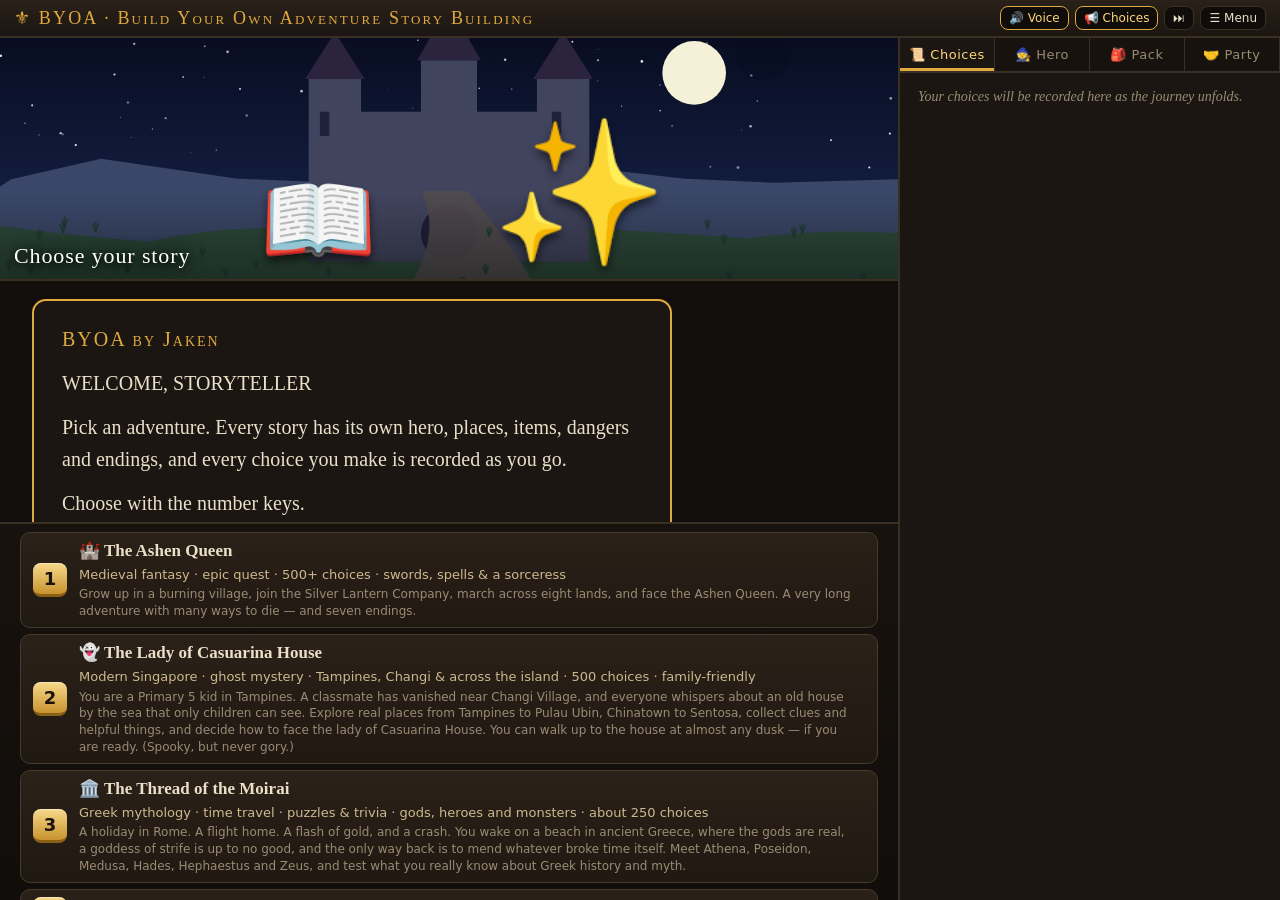
==== commit c5a166b4: "Make narration start reliably after Begin the tale (keyboard unlock, immediate start, one retry) Co-" ====
--- a/BYOA-by-Jaken.html
+++ b/BYOA-by-Jaken.html
@@ -8952,7 +8952,7 @@
   stopSpeech(); if (!SP.on || !synth || !units.length) return;
   const gen = ++SP.gen; SP.units = units; SP.speaking = true; updateVoiceBtns(); let started = false;
   const v = chooseVoice();
-  const next = i => {
+  const next = (i, retry) => {
     if (gen !== SP.gen) return;
     if (i >= units.length){ SP.speaking=false; updateVoiceBtns(); return; }
     const u = units[i]; const txt = clean(u.text);
@@ -8961,10 +8961,14 @@
     ut.onstart = () => { started = true; if (gen!==SP.gen) return; document.querySelectorAll('.speaking').forEach(e=>e.classList.remove('speaking')); if (u.el){ u.el.classList.add('speaking'); try{ u.el.scrollIntoView({block:'nearest'}); }catch(e){} } };
     ut.onend = () => { if (gen!==SP.gen) return; if (u.el) u.el.classList.remove('speaking'); next(i+1); };
     ut.onerror = () => { if (gen!==SP.gen) return; next(i+1); };
-    if (i===0){ setTimeout(()=>{ if (gen===SP.gen && !started){ SP.speaking=false; updateVoiceBtns(); } }, 3500); }
+    if (i===0){ setTimeout(()=>{ if (gen!==SP.gen || started) return;
+      if (!retry){ try{ synth.cancel(); }catch(e){} setTimeout(()=>{ if (gen===SP.gen && !started) next(0, true); }, 60); }   /* some browsers drop the first utterance: try once more */
+      else { SP.speaking=false; updateVoiceBtns(); } }, retry ? 3500 : 1800); }
+    try{ synth.resume(); }catch(e){}
     synth.speak(ut);
   };
-  setTimeout(()=>next(0), 80);
+  /* start straight away (inside the player's click or key press, which Safari and phones require) unless a cancel is still settling */
+  if (synth.speaking || synth.pending) setTimeout(()=>next(0), 80); else next(0);
 }
 function updateVoiceBtns(){
   const b = $('#bVoice'); if (b){ b.classList.toggle('on', SP.on); b.textContent = SP.on ? (SP.speaking?'🔊 Reading…':'🔊 Voice') : '🔇 Muted'; }
@@ -9307,7 +9311,7 @@
   document.addEventListener('keydown', e => { if (e.key==='Escape') closePanel(); });
   /* mobile browsers only allow speech after a tap: unlock it with a silent utterance on the first touch / click */
   const unlock = () => { if (!synth) return; try{ const u = new SpeechSynthesisUtterance(' '); u.volume = 0; synth.speak(u); }catch(e){} if (SP.on && SP.pending && mode==='play') setTimeout(()=>runUnits(SP.pending), 200); };
-  ['touchend','click'].forEach(ev => document.addEventListener(ev, unlock, { once:true, passive:true }));
+  ['touchend','click','keydown'].forEach(ev => document.addEventListener(ev, unlock, { once:true, passive:true }));
   G.narrOn = LS.get('aq_rich') !== '0';
   updateVoiceBtns(); toTitle();
 });
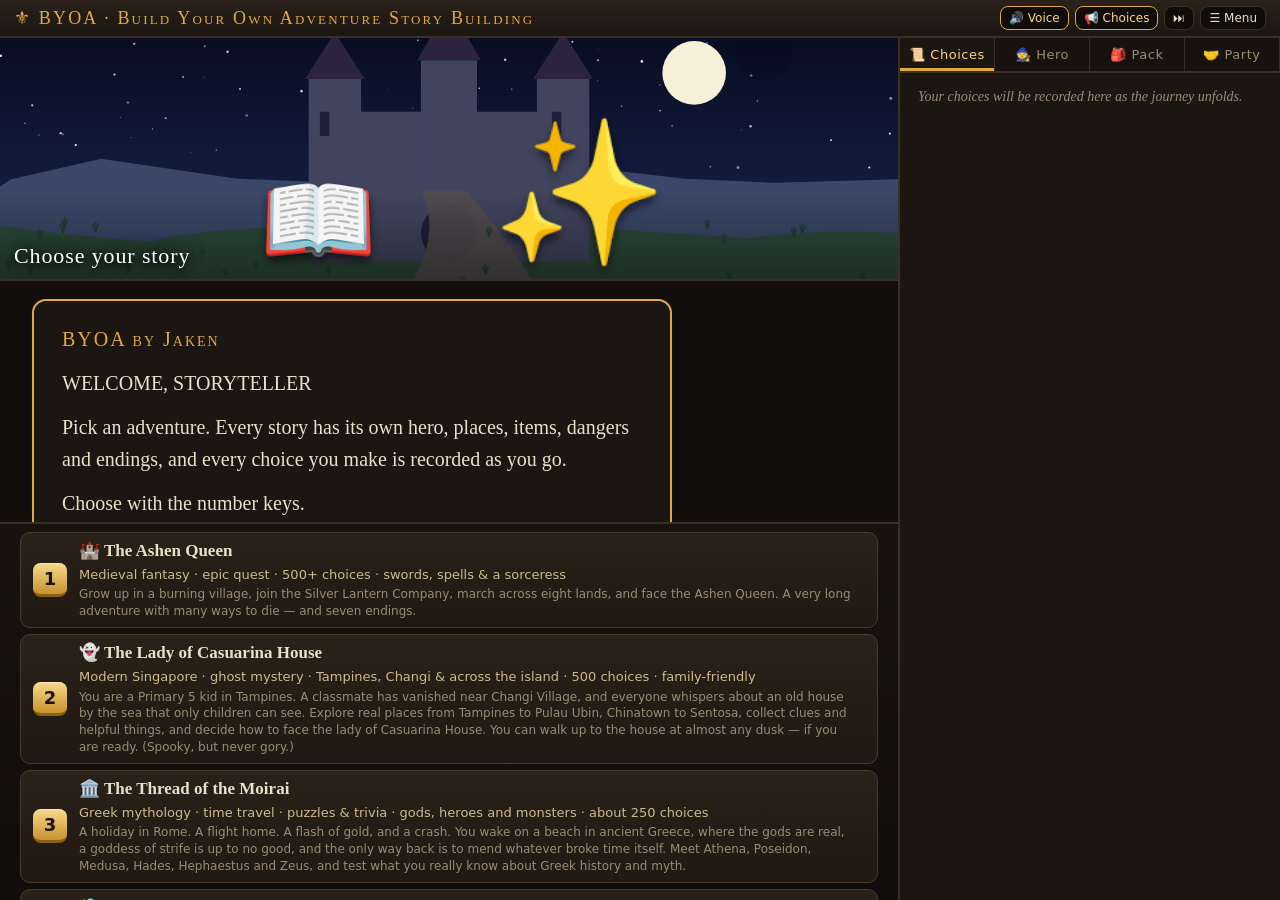
==== commit fc7c41d2: "Add fourth story: Stolen Sky (short sci-fi escape, ~100 choices) A child and 99 others are held on a" ====
--- a/BYOA-by-Jaken.html
+++ b/BYOA-by-Jaken.html
@@ -327,6 +327,7 @@
     case 'wx': return S.wx === v;
     case 'status': return (S.status[v]||0) > 0;
     case 'insight': return (S.insight||0) > 0;
+    case 'kids': return (S.kids == null ? 0 : S.kids) >= +v;
     case 'cp': return !!S.cp;
     case 'stat': return S.stats[v] >= +parts[2];
     case 'sv': return !!S.sv[v];
@@ -346,6 +347,7 @@
     case 'flag': return G.deeds[v] ? 'Needs deed: ' + G.deeds[v] : 'Needs a past deed';
     case 'ally': return 'Needs ' + (G.allies[v]?G.allies[v].n:v) + ' beside you';
     case 'anyally': return 'Needs a companion';
+    case 'kids': return 'Needs ' + v + ' children with you';
     case 'bond': return 'Needs a stronger bond with ' + (G.allies[v]?G.allies[v].n:v);
     case 'gold': return G.curStory==='changi' ? 'Needs $' + v : 'Needs ' + v + ' gold';
     case 'mp': return 'Needs ' + v + ' ' + mpName();
@@ -389,6 +391,7 @@
   (O.flags||[]).forEach(f => S.flags[f]=true);
   S.flags['origin_'+cfg.origin] = true;
   S.dmgMul = ({story:0.6, normal:1, grim:1.35})[cfg.diff||'normal']; S.diff = cfg.diff||'normal';
+  if ((G.stories[S.story]||{}).kids) S.kids = 100;
   G.curStory = S.story; S.chi = 0; S.queue = [];
   G.nextBeat(S);
   return S;
@@ -601,6 +604,7 @@
       if (rnd(S) < 0.5){ const pen = ['hp-2','mp-3', S.story==='ashen' ? 'gold-s' : 'gold-3'][Math.floor(rnd(S)*3)]; applyFx(S, pen, R, o); R.text += ' That slip cost you.'; }
       else R.text += ' No harm done, this time.';
     }
+    else if ((m = /^kids([+-])(\d+)$/.exec(tok))){ const cur = S.kids == null ? 100 : S.kids; const nv = Math.max(0, Math.min(100, cur + (m[1]==='-' ? -1 : 1) * (+m[2]))); if (nv !== cur){ S.kids = nv; R.tags.push({k:'kids', v:nv-cur}); } }
     else throw new Error('unknown fx token: '+tok);
   }
 }
@@ -844,7 +848,7 @@
   if (s2) opts.push({ t:`Study a new skill: ${G.skills[s2].icon} ${G.skills[s2].n}`, y:[`It takes weeks of stubborn practice, but you learn ${G.skills[s2].n}. ${G.skills[s2].d}`, `skill:${s2}`] });
   opts.push({ t:'Rest on your lau